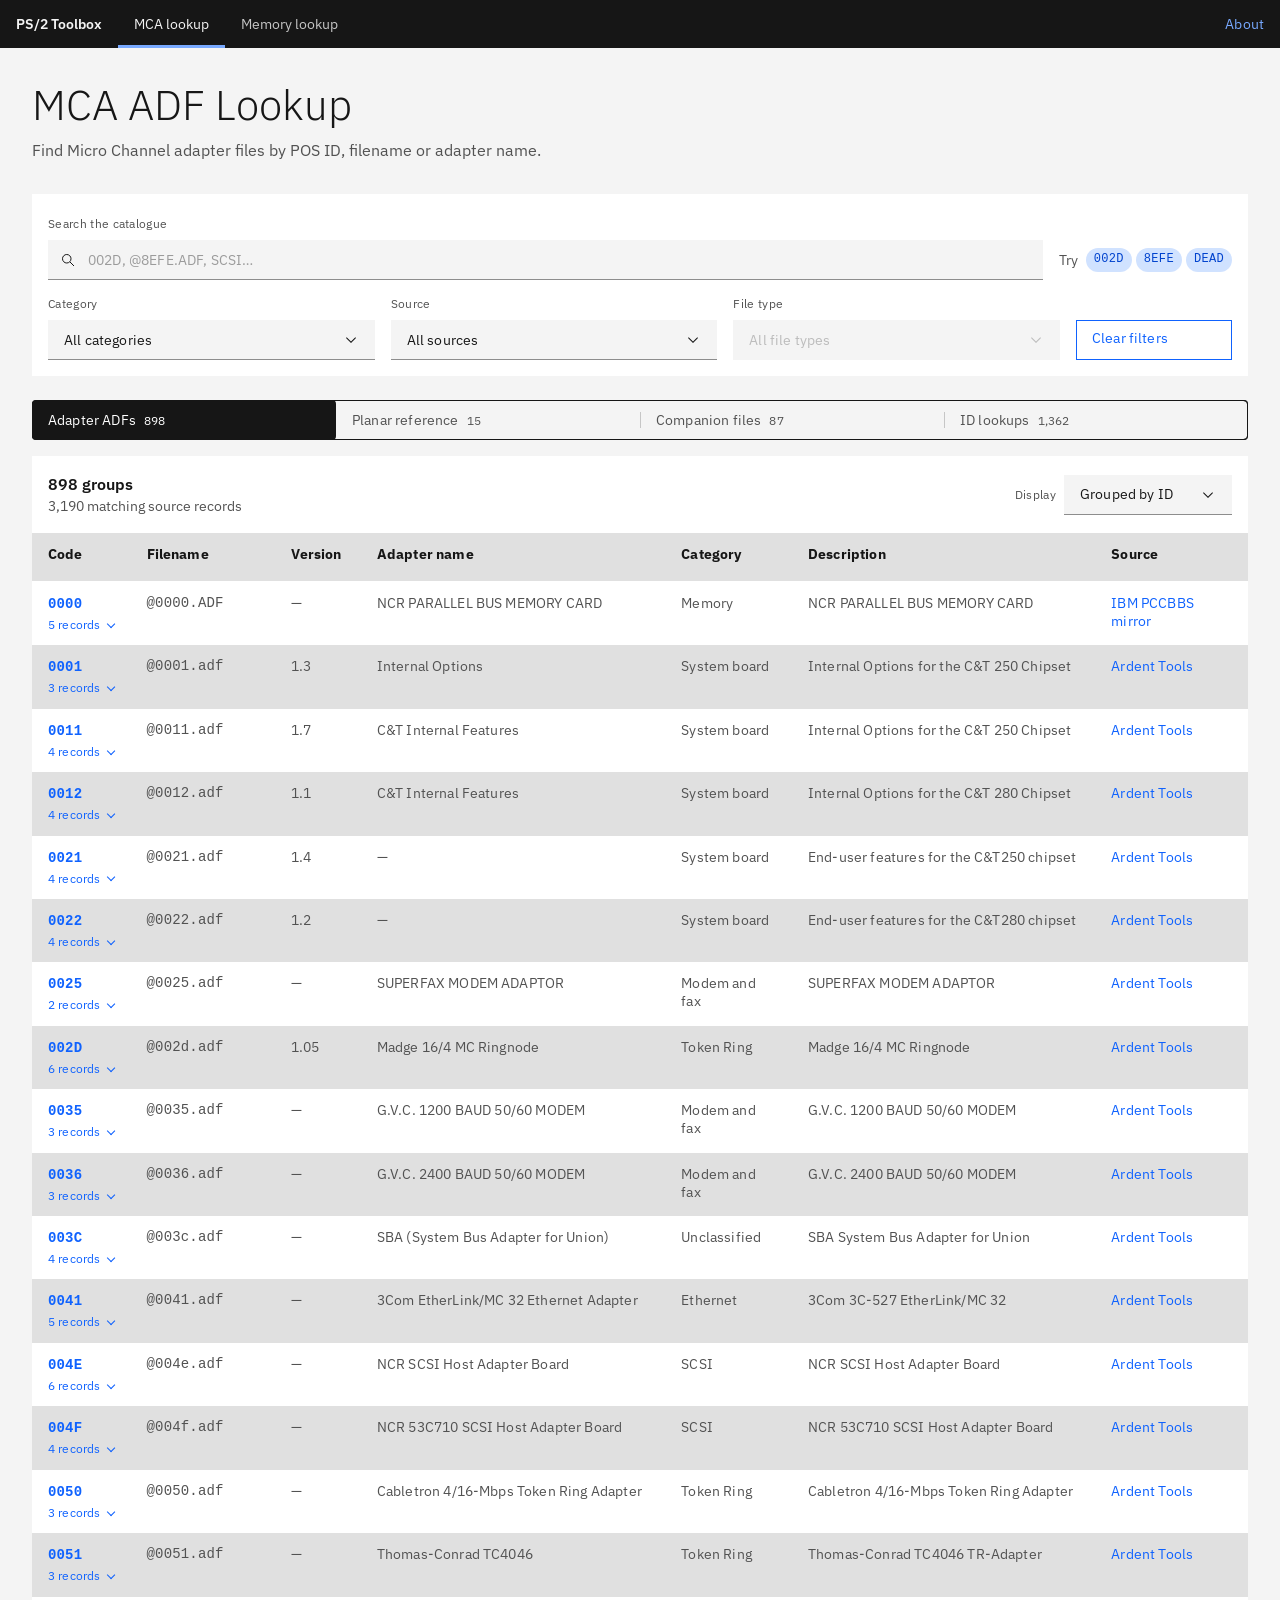
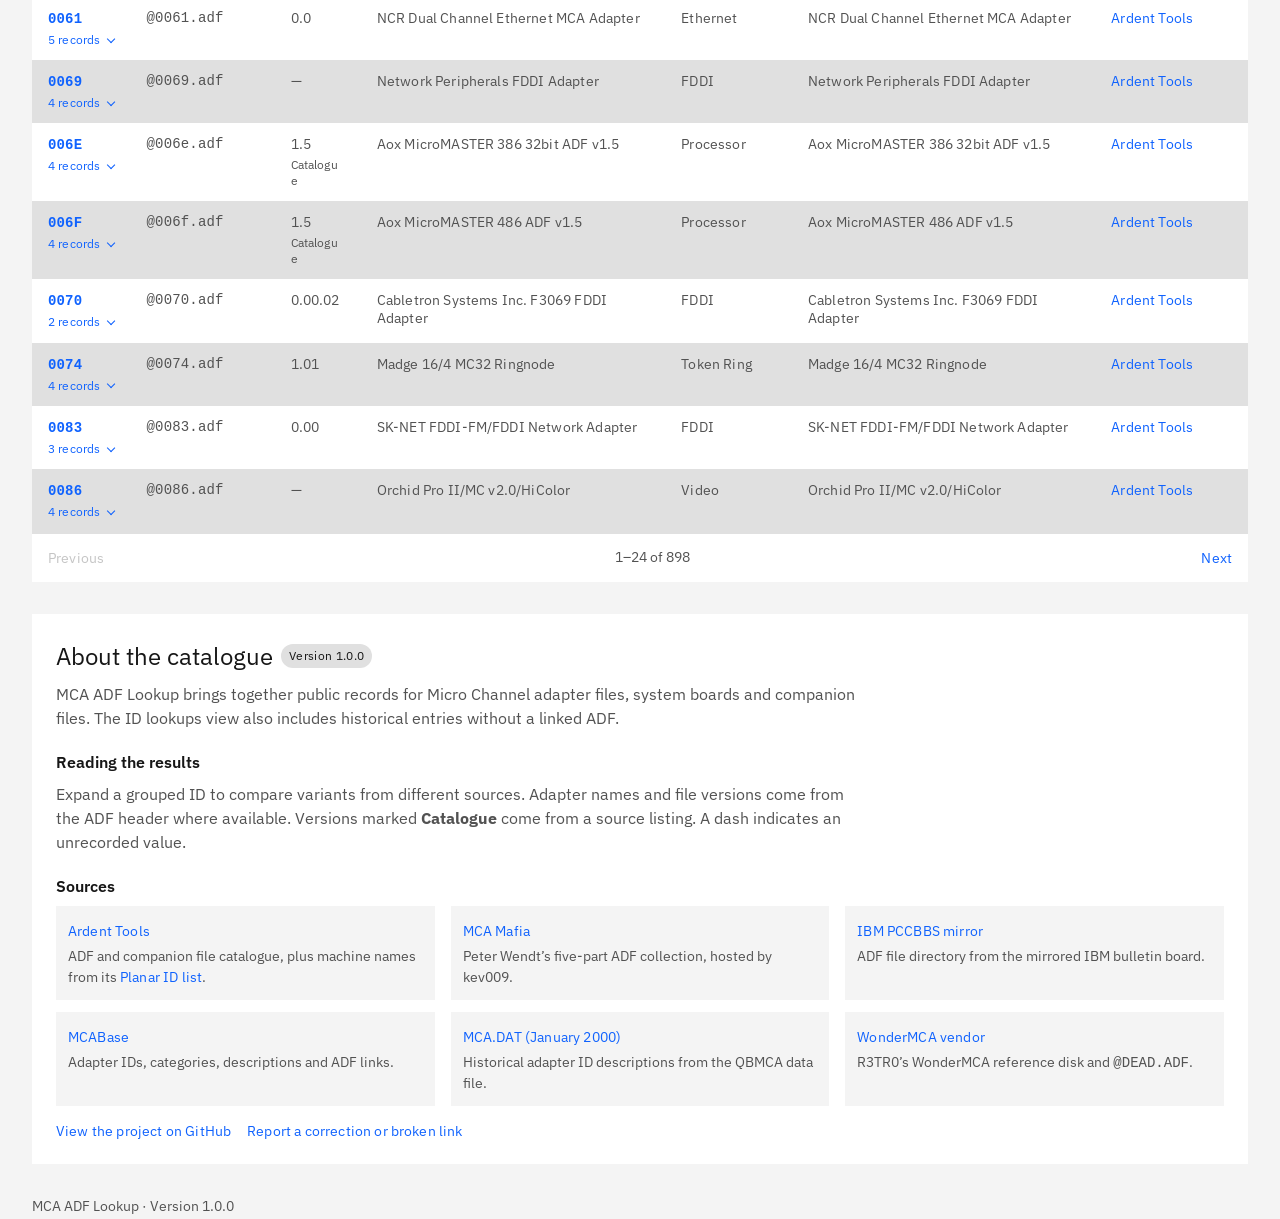
==== index.html @ 8d2e3464 "Add Memory Lookup and shared PS/2 Toolbox navigation" ====
<!doctype html>
<html lang="en-GB">
<head>
  <meta charset="utf-8">
  <meta name="viewport" content="width=device-width, initial-scale=1">
  <meta name="description" content="Search IBM PS/2 Micro Channel adapter description files, planar references and historical adapter IDs.">
  <meta name="application-version" content="1.0.0">
  <title>MCA ADF Lookup · PS/2 Toolbox</title>
  <style>/*! Carbon Design System (@carbon/styles)
                                 Apache License
                           Version 2.0, January 2004
                        http://www.apache.org/licenses/

   TERMS AND CONDITIONS FOR USE, REPRODUCTION, AND DISTRIBUTION

   1. Definitions.

      "License" shall mean the terms and conditions for use, reproduction,
      and distribution as defined by Sections 1 through 9 of this document.

      "Licensor" shall mean the copyright owner or entity authorized by
      the copyright owner that is granting the License.

      "Legal Entity" shall mean the union of the acting entity and all
      other entities that control, are controlled by, or are under common
      control with that entity. For the purposes of this definition,
      "control" means (i) the power, direct or indirect, to cause the
      direction or management of such entity, whether by contract or
      otherwise, or (ii) ownership of fifty percent (50%) or more of the
      outstanding shares, or (iii) beneficial ownership of such entity.

      "You" (or "Your") shall mean an individual or Legal Entity
      exercising permissions granted by this License.

      "Source" form shall mean the preferred form for making modifications,
      including but not limited to software source code, documentation
      source, and configuration files.

      "Object" form shall mean any form resulting from mechanical
      transformation or translation of a Source form, including but
      not limited to compiled object code, generated documentation,
      and conversions to other media types.

      "Work" shall mean the work of authorship, whether in Source or
      Object form, made available under the License, as indicated by a
      copyright notice that is included in or attached to the work
      (an example is provided in the Appendix below).

      "Derivative Works" shall mean any work, whether in Source or Object
      form, that is based on (or derived from) the Work and for which the
      editorial revisions, annotations, elaborations, or other modifications
      represent, as a whole, an original work of authorship. For the purposes
      of this License, Derivative Works shall not include works that remain
      separable from, or merely link (or bind by name) to the interfaces of,
      the Work and Derivative Works thereof.

      "Contribution" shall mean any work of authorship, including
      the original version of the Work and any modifications or additions
      to that Work or Derivative Works thereof, that is intentionally
      submitted to Licensor for inclusion in the Work by the copyright owner
      or by an individual or Legal Entity authorized to submit on behalf of
      the copyright owner. For the purposes of this definition, "submitted"
      means any form of electronic, verbal, or written communication sent
      to the Licensor or its representatives, including but not limited to
      communication on electronic mailing lists, source code control systems,
      and issue tracking systems that are managed by, or on behalf of, the
      Licensor for the purpose of discussing and improving the Work, but
      excluding communication that is conspicuously marked or otherwise
      designated in writing by the copyright owner as "Not a Contribution."

      "Contributor" shall mean Licensor and any individual or Legal Entity
      on behalf of whom a Contribution has been received by Licensor and
      subsequently incorporated within the Work.

   2. Grant of Copyright License. Subject to the terms and conditions of
      this License, each Contributor hereby grants to You a perpetual,
      worldwide, non-exclusive, no-charge, royalty-free, irrevocable
      copyright license to reproduce, prepare Derivative Works of,
      publicly display, publicly perform, sublicense, and distribute the
      Work and such Derivative Works in Source or Object form.

   3. Grant of Patent License. Subject to the terms and conditions of
      this License, each Contributor hereby grants to You a perpetual,
      worldwide, non-exclusive, no-charge, royalty-free, irrevocable
      (except as stated in this section) patent license to make, have made,
      use, offer to sell, sell, import, and otherwise transfer the Work,
      where such license applies only to those patent claims licensable
      by such Contributor that are necessarily infringed by their
      Contribution(s) alone or by combination of their Contribution(s)
      with the Work to which such Contribution(s) was submitted. If You
      institute patent litigation against any entity (including a
      cross-claim or counterclaim in a lawsuit) alleging that the Work
      or a Contribution incorporated within the Work constitutes direct
      or contributory patent infringement, then any patent licenses
      granted to You under this License for that Work shall terminate
      as of the date such litigation is filed.

   4. Redistribution. You may reproduce and distribute copies of the
      Work or Derivative Works thereof in any medium, with or without
      modifications, and in Source or Object form, provided that You
      meet the following conditions:

      (a) You must give any other recipients of the Work or
          Derivative Works a copy of this License; and

      (b) You must cause any modified files to carry prominent notices
          stating that You changed the files; and

      (c) You must retain, in the Source form of any Derivative Works
          that You distribute, all copyright, patent, trademark, and
          attribution notices from the Source form of the Work,
          excluding those notices that do not pertain to any part of
          the Derivative Works; and

      (d) If the Work includes a "NOTICE" text file as part of its
          distribution, then any Derivative Works that You distribute must
          include a readable copy of the attribution notices contained
          within such NOTICE file, excluding those notices that do not
          pertain to any part of the Derivative Works, in at least one
          of the following places: within a NOTICE text file distributed
          as part of the Derivative Works; within the Source form or
          documentation, if provided along with the Derivative Works; or,
          within a display generated by the Derivative Works, if and
          wherever such third-party notices normally appear. The contents
          of the NOTICE file are for informational purposes only and
          do not modify the License. You may add Your own attribution
          notices within Derivative Works that You distribute, alongside
          or as an addendum to the NOTICE text from the Work, provided
          that such additional attribution notices cannot be construed
          as modifying the License.

      You may add Your own copyright statement to Your modifications and
      may provide additional or different license terms and conditions
      for use, reproduction, or distribution of Your modifications, or
      for any such Derivative Works as a whole, provided Your use,
      reproduction, and distribution of the Work otherwise complies with
      the conditions stated in this License.

   5. Submission of Contributions. Unless You explicitly state otherwise,
      any Contribution intentionally submitted for inclusion in the Work
      by You to the Licensor shall be under the terms and conditions of
      this License, without any additional terms or conditions.
      Notwithstanding the above, nothing herein shall supersede or modify
      the terms of any separate license agreement you may have executed
      with Licensor regarding such Contributions.

   6. Trademarks. This License does not grant permission to use the trade
      names, trademarks, service marks, or product names of the Licensor,
      except as required for reasonable and customary use in describing the
      origin of the Work and reproducing the content of the NOTICE file.

   7. Disclaimer of Warranty. Unless required by applicable law or
      agreed to in writing, Licensor provides the Work (and each
      Contributor provides its Contributions) on an "AS IS" BASIS,
      WITHOUT WARRANTIES OR CONDITIONS OF ANY KIND, either express or
      implied, including, without limitation, any warranties or conditions
      of TITLE, NON-INFRINGEMENT, MERCHANTABILITY, or FITNESS FOR A
      PARTICULAR PURPOSE. You are solely responsible for determining the
      appropriateness of using or redistributing the Work and assume any
      risks associated with Your exercise of permissions under this License.

   8. Limitation of Liability. In no event and under no legal theory,
      whether in tort (including negligence), contract, or otherwise,
      unless required by applicable law (such as deliberate and grossly
      negligent acts) or agreed to in writing, shall any Contributor be
      liable to You for damages, including any direct, indirect, special,
      incidental, or consequential damages of any character arising as a
      result of this License or out of the use or inability to use the
      Work (including but not limited to damages for loss of goodwill,
      work stoppage, computer failure or malfunction, or any and all
      other commercial damages or losses), even if such Contributor
      has been advised of the possibility of such damages.

   9. Accepting Warranty or Additional Liability. While redistributing
      the Work or Derivative Works thereof, You may choose to offer,
      and charge a fee for, acceptance of support, warranty, indemnity,
      or other liability obligations and/or rights consistent with this
      License. However, in accepting such obligations, You may act only
      on Your own behalf and on Your sole responsibility, not on behalf
      of any other Contributor, and only if You agree to indemnify,
      defend, and hold each Contributor harmless for any liability
      incurred by, or claims asserted against, such Contributor by reason
      of your accepting any such warranty or additional liability.

   END OF TERMS AND CONDITIONS

   APPENDIX: How to apply the Apache License to your work.

      To apply the Apache License to your work, attach the following
      boilerplate notice, with the fields enclosed by brackets "{}"
      replaced with your own identifying information. (Don't include
      the brackets!)  The text should be enclosed in the appropriate
      comment syntax for the file format. We also recommend that a
      file or class name and description of purpose be included on the
      same "printed page" as the copyright notice for easier
      identification within third-party archives.

   Copyright 2015 IBM Corp.

   Licensed under the Apache License, Version 2.0 (the "License");
   you may not use this file except in compliance with the License.
   You may obtain a copy of the License at

       http://www.apache.org/licenses/LICENSE-2.0

   Unless required by applicable law or agreed to in writing, software
   distributed under the License is distributed on an "AS IS" BASIS,
   WITHOUT WARRANTIES OR CONDITIONS OF ANY KIND, either express or implied.
   See the License for the specific language governing permissions and
   limitations under the License.
*/
/*! IBM Plex Sans (@fontsource-variable/ibm-plex-sans)
Copyright 2019 IBM Corp. All rights reserved. IBMPlexSans-Italic[wdth,wght].ttf: Copyright 2019 IBM Corp. All rights reserved.

This Font Software is licensed under the SIL Open Font License, Version 1.1.
This license is copied below, and is also available with a FAQ at:
http://scripts.sil.org/OFL


-----------------------------------------------------------
SIL OPEN FONT LICENSE Version 1.1 - 26 February 2007
-----------------------------------------------------------

PREAMBLE
The goals of the Open Font License (OFL) are to stimulate worldwide
development of collaborative font projects, to support the font creation
efforts of academic and linguistic communities, and to provide a free and
open framework in which fonts may be shared and improved in partnership
with others.

The OFL allows the licensed fonts to be used, studied, modified and
redistributed freely as long as they are not sold by themselves. The
fonts, including any derivative works, can be bundled, embedded,
redistributed and/or sold with any software provided that any reserved
names are not used by derivative works. The fonts and derivatives,
however, cannot be released under any other type of license. The
requirement for fonts to remain under this license does not apply
to any document created using the fonts or their derivatives.

DEFINITIONS
"Font Software" refers to the set of files released by the Copyright
Holder(s) under this license and clearly marked as such. This may
include source files, build scripts and documentation.

"Reserved Font Name" refers to any names specified as such after the
copyright statement(s).

"Original Version" refers to the collection of Font Software components as
distributed by the Copyright Holder(s).

"Modified Version" refers to any derivative made by adding to, deleting,
or substituting -- in part or in whole -- any of the components of the
Original Version, by changing formats or by porting the Font Software to a
new environment.

"Author" refers to any designer, engineer, programmer, technical
writer or other person who contributed to the Font Software.

PERMISSION & CONDITIONS
Permission is hereby granted, free of charge, to any person obtaining
a copy of the Font Software, to use, study, copy, merge, embed, modify,
redistribute, and sell modified and unmodified copies of the Font
Software, subject to the following conditions:

1) Neither the Font Software nor any of its individual components,
in Original or Modified Versions, may be sold by itself.

2) Original or Modified Versions of the Font Software may be bundled,
redistributed and/or sold with any software, provided that each copy
contains the above copyright notice and this license. These can be
included either as stand-alone text files, human-readable headers or
in the appropriate machine-readable metadata fields within text or
binary files as long as those fields can be easily viewed by the user.

3) No Modified Version of the Font Software may use the Reserved Font
Name(s) unless explicit written permission is granted by the corresponding
Copyright Holder. This restriction only applies to the primary font name as
presented to the users.

4) The name(s) of the Copyright Holder(s) or the Author(s) of the Font
Software shall not be used to promote, endorse or advertise any
Modified Version, except to acknowledge the contribution(s) of the
Copyright Holder(s) and the Author(s) or with their explicit written
permission.

5) The Font Software, modified or unmodified, in part or in whole,
must be distributed entirely under this license, and must not be
distributed under any other license. The requirement for fonts to
remain under this license does not apply to any document created
using the Font Software.

TERMINATION
This license becomes null and void if any of the above conditions are
not met.

DISCLAIMER
THE FONT SOFTWARE IS PROVIDED "AS IS", WITHOUT WARRANTY OF ANY KIND,
EXPRESS OR IMPLIED, INCLUDING BUT NOT LIMITED TO ANY WARRANTIES OF
MERCHANTABILITY, FITNESS FOR A PARTICULAR PURPOSE AND NONINFRINGEMENT
OF COPYRIGHT, PATENT, TRADEMARK, OR OTHER RIGHT. IN NO EVENT SHALL THE
COPYRIGHT HOLDER BE LIABLE FOR ANY CLAIM, DAMAGES OR OTHER LIABILITY,
INCLUDING ANY GENERAL, SPECIAL, INDIRECT, INCIDENTAL, OR CONSEQUENTIAL
DAMAGES, WHETHER IN AN ACTION OF CONTRACT, TORT OR OTHERWISE, ARISING
FROM, OUT OF THE USE OR INABILITY TO USE THE FONT SOFTWARE OR FROM
OTHER DEALINGS IN THE FONT SOFTWARE.
*/
@font-face{font-family:"IBM Plex Sans";font-style:normal;font-weight:100 700;font-display:swap;src:url([data-uri]) format("woff2")}
﻿.cds--layout--size-xs{--cds-layout-size-height-context:var(--cds-layout-size-height-xs, 1.5rem);--cds-layout-size-height:var(--cds-layout-size-height-context)}.cds--layout--size-sm{--cds-layout-size-height-context:var(--cds-layout-size-height-sm, 2rem);--cds-layout-size-height:var(--cds-layout-size-height-context)}.cds--layout--size-md{--cds-layout-size-height-context:var(--cds-layout-size-height-md, 2.5rem);--cds-layout-size-height:var(--cds-layout-size-height-context)}.cds--layout--size-lg{--cds-layout-size-height-context:var(--cds-layout-size-height-lg, 3rem);--cds-layout-size-height:var(--cds-layout-size-height-context)}.cds--layout--size-xl{--cds-layout-size-height-context:var(--cds-layout-size-height-xl, 4rem);--cds-layout-size-height:var(--cds-layout-size-height-context)}.cds--layout--size-2xl{--cds-layout-size-height-context:var(--cds-layout-size-height-2xl, 5rem);--cds-layout-size-height:var(--cds-layout-size-height-context)}.cds--layout--size-xs{--cds-layout-size-icon-gap-context:var(--cds-layout-size-icon-gap-xs, 0.25rem);--cds-layout-size-icon-gap:var(--cds-layout-size-icon-gap-context)}.cds--layout--size-sm{--cds-layout-size-icon-gap-context:var(--cds-layout-size-icon-gap-sm, 0.5rem);--cds-layout-size-icon-gap:var(--cds-layout-size-icon-gap-context)}.cds--layout--size-md{--cds-layout-size-icon-gap-context:var(--cds-layout-size-icon-gap-md, 0.5rem);--cds-layout-size-icon-gap:var(--cds-layout-size-icon-gap-context)}.cds--layout--size-lg{--cds-layout-size-icon-gap-context:var(--cds-layout-size-icon-gap-lg, 0.75rem);--cds-layout-size-icon-gap:var(--cds-layout-size-icon-gap-context)}.cds--layout--size-xl{--cds-layout-size-icon-gap-context:var(--cds-layout-size-icon-gap-xl, 0.75rem);--cds-layout-size-icon-gap:var(--cds-layout-size-icon-gap-context)}.cds--layout--size-2xl{--cds-layout-size-icon-gap-context:var(--cds-layout-size-icon-gap-2xl, 0.75rem);--cds-layout-size-icon-gap:var(--cds-layout-size-icon-gap-context)}.cds--layout-constraint--size__default-xs{--cds-layout-size-height:var(--cds-layout-size-height-context, var(--cds-layout-size-height-xs, 1.5rem))}.cds--layout-constraint--size__min-xs{--cds-layout-size-height-min:var(--cds-layout-size-height-xs, 1.5rem)}.cds--layout-constraint--size__max-xs{--cds-layout-size-height-max:var(--cds-layout-size-height-xs, 1.5rem)}.cds--layout-constraint--size__default-sm{--cds-layout-size-height:var(--cds-layout-size-height-context, var(--cds-layout-size-height-sm, 2rem))}.cds--layout-constraint--size__min-sm{--cds-layout-size-height-min:var(--cds-layout-size-height-sm, 2rem)}.cds--layout-constraint--size__max-sm{--cds-layout-size-height-max:var(--cds-layout-size-height-sm, 2rem)}.cds--layout-constraint--size__default-md{--cds-layout-size-height:var(--cds-layout-size-height-context, var(--cds-layout-size-height-md, 2.5rem))}.cds--layout-constraint--size__min-md{--cds-layout-size-height-min:var(--cds-layout-size-height-md, 2.5rem)}.cds--layout-constraint--size__max-md{--cds-layout-size-height-max:var(--cds-layout-size-height-md, 2.5rem)}.cds--layout-constraint--size__default-lg{--cds-layout-size-height:var(--cds-layout-size-height-context, var(--cds-layout-size-height-lg, 3rem))}.cds--layout-constraint--size__min-lg{--cds-layout-size-height-min:var(--cds-layout-size-height-lg, 3rem)}.cds--layout-constraint--size__max-lg{--cds-layout-size-height-max:var(--cds-layout-size-height-lg, 3rem)}.cds--layout-constraint--size__default-xl{--cds-layout-size-height:var(--cds-layout-size-height-context, var(--cds-layout-size-height-xl, 4rem))}.cds--layout-constraint--size__min-xl{--cds-layout-size-height-min:var(--cds-layout-size-height-xl, 4rem)}.cds--layout-constraint--size__max-xl{--cds-layout-size-height-max:var(--cds-layout-size-height-xl, 4rem)}.cds--layout-constraint--size__default-2xl{--cds-layout-size-height:var(--cds-layout-size-height-context, var(--cds-layout-size-height-2xl, 5rem))}.cds--layout-constraint--size__min-2xl{--cds-layout-size-height-min:var(--cds-layout-size-height-2xl, 5rem)}.cds--layout-constraint--size__max-2xl{--cds-layout-size-height-max:var(--cds-layout-size-height-2xl, 5rem)}.cds--layout-constraint--size__default-xs{--cds-layout-size-icon-gap:var(--cds-layout-size-icon-gap-context, var(--cds-layout-size-icon-gap-xs, 0.25rem))}.cds--layout-constraint--size__min-xs{--cds-layout-size-icon-gap-min:var(--cds-layout-size-icon-gap-xs, 0.25rem)}.cds--layout-constraint--size__max-xs{--cds-layout-size-icon-gap-max:var(--cds-layout-size-icon-gap-xs, 0.25rem)}.cds--layout-constraint--size__default-sm{--cds-layout-size-icon-gap:var(--cds-layout-size-icon-gap-context, var(--cds-layout-size-icon-gap-sm, 0.5rem))}.cds--layout-constraint--size__min-sm{--cds-layout-size-icon-gap-min:var(--cds-layout-size-icon-gap-sm, 0.5rem)}.cds--layout-constraint--size__max-sm{--cds-layout-size-icon-gap-max:var(--cds-layout-size-icon-gap-sm, 0.5rem)}.cds--layout-constraint--size__default-md{--cds-layout-size-icon-gap:var(--cds-layout-size-icon-gap-context, var(--cds-layout-size-icon-gap-md, 0.5rem))}.cds--layout-constraint--size__min-md{--cds-layout-size-icon-gap-min:var(--cds-layout-size-icon-gap-md, 0.5rem)}.cds--layout-constraint--size__max-md{--cds-layout-size-icon-gap-max:var(--cds-layout-size-icon-gap-md, 0.5rem)}.cds--layout-constraint--size__default-lg{--cds-layout-size-icon-gap:var(--cds-layout-size-icon-gap-context, var(--cds-layout-size-icon-gap-lg, 0.75rem))}.cds--layout-constraint--size__min-lg{--cds-layout-size-icon-gap-min:var(--cds-layout-size-icon-gap-lg, 0.75rem)}.cds--layout-constraint--size__max-lg{--cds-layout-size-icon-gap-max:var(--cds-layout-size-icon-gap-lg, 0.75rem)}.cds--layout-constraint--size__default-xl{--cds-layout-size-icon-gap:var(--cds-layout-size-icon-gap-context, var(--cds-layout-size-icon-gap-xl, 0.75rem))}.cds--layout-constraint--size__min-xl{--cds-layout-size-icon-gap-min:var(--cds-layout-size-icon-gap-xl, 0.75rem)}.cds--layout-constraint--size__max-xl{--cds-layout-size-icon-gap-max:var(--cds-layout-size-icon-gap-xl, 0.75rem)}.cds--layout-constraint--size__default-2xl{--cds-layout-size-icon-gap:var(--cds-layout-size-icon-gap-context, var(--cds-layout-size-icon-gap-2xl, 0.75rem))}.cds--layout-constraint--size__min-2xl{--cds-layout-size-icon-gap-min:var(--cds-layout-size-icon-gap-2xl, 0.75rem)}.cds--layout-constraint--size__max-2xl{--cds-layout-size-icon-gap-max:var(--cds-layout-size-icon-gap-2xl, 0.75rem)}.cds--layout--density-condensed{--cds-layout-density-padding-inline-context:var(--cds-layout-density-padding-inline-condensed, 0.5rem);--cds-layout-density-padding-inline:var(--cds-layout-density-padding-inline-context)}.cds--layout--density-normal{--cds-layout-density-padding-inline-context:var(--cds-layout-density-padding-inline-normal, 1rem);--cds-layout-density-padding-inline:var(--cds-layout-density-padding-inline-context)}.cds--layout-constraint--density__default-condensed{--cds-layout-density-padding-inline:var(--cds-layout-density-padding-inline-context, var(--cds-layout-density-padding-inline-condensed, 0.5rem))}.cds--layout-constraint--density__min-condensed{--cds-layout-density-padding-inline-min:var(--cds-layout-density-padding-inline-condensed, 0.5rem)}.cds--layout-constraint--density__max-condensed{--cds-layout-density-padding-inline-max:var(--cds-layout-density-padding-inline-condensed, 0.5rem)}.cds--layout-constraint--density__default-normal{--cds-layout-density-padding-inline:var(--cds-layout-density-padding-inline-context, var(--cds-layout-density-padding-inline-normal, 1rem))}.cds--layout-constraint--density__min-normal{--cds-layout-density-padding-inline-min:var(--cds-layout-density-padding-inline-normal, 1rem)}.cds--layout-constraint--density__max-normal{--cds-layout-density-padding-inline-max:var(--cds-layout-density-padding-inline-normal, 1rem)}:root{--cds-layout-size-height-xs:1.5rem;--cds-layout-size-height-sm:2rem;--cds-layout-size-height-md:2.5rem;--cds-layout-size-height-lg:3rem;--cds-layout-size-height-xl:4rem;--cds-layout-size-height-2xl:5rem;--cds-layout-size-height-min:0px;--cds-layout-size-height-max:999999999px;--cds-layout-size-icon-gap-xs:0.25rem;--cds-layout-size-icon-gap-sm:0.5rem;--cds-layout-size-icon-gap-md:0.5rem;--cds-layout-size-icon-gap-lg:0.75rem;--cds-layout-size-icon-gap-xl:0.75rem;--cds-layout-size-icon-gap-2xl:0.75rem;--cds-layout-size-icon-gap-min:0px;--cds-layout-size-icon-gap-max:999999999px;--cds-layout-density-padding-inline-condensed:0.5rem;--cds-layout-density-padding-inline-normal:1rem;--cds-layout-density-padding-inline-min:0px;--cds-layout-density-padding-inline-max:999999999px}:root{--cds-layer:var(--cds-layer-01, #f4f4f4);--cds-layer-active:var(--cds-layer-active-01, #c6c6c6);--cds-layer-background:var(--cds-layer-background-01, #ffffff);--cds-layer-hover:var(--cds-layer-hover-01, #e8e8e8);--cds-layer-selected:var(--cds-layer-selected-01, #e0e0e0);--cds-layer-selected-hover:var(--cds-layer-selected-hover-01, #d1d1d1);--cds-layer-accent:var(--cds-layer-accent-01, #e0e0e0);--cds-layer-accent-hover:var(--cds-layer-accent-hover-01, #d1d1d1);--cds-layer-accent-active:var(--cds-layer-accent-active-01, #a8a8a8);--cds-field:var(--cds-field-01, #f4f4f4);--cds-field-hover:var(--cds-field-hover-01, #e8e8e8);--cds-border-subtle:var(--cds-border-subtle-00, #e0e0e0);--cds-border-subtle-selected:var(--cds-border-subtle-selected-01, #c6c6c6);--cds-border-strong:var(--cds-border-strong-01, #8d8d8d);--cds-border-tile:var(--cds-border-tile-01, #c6c6c6)}.cds--layer-one{--cds-layer:var(--cds-layer-01, #f4f4f4);--cds-layer-active:var(--cds-layer-active-01, #c6c6c6);--cds-layer-background:var(--cds-layer-background-01, #ffffff);--cds-layer-hover:var(--cds-layer-hover-01, #e8e8e8);--cds-layer-selected:var(--cds-layer-selected-01, #e0e0e0);--cds-layer-selected-hover:var(--cds-layer-selected-hover-01, #d1d1d1);--cds-layer-accent:var(--cds-layer-accent-01, #e0e0e0);--cds-layer-accent-hover:var(--cds-layer-accent-hover-01, #d1d1d1);--cds-layer-accent-active:var(--cds-layer-accent-active-01, #a8a8a8);--cds-field:var(--cds-field-01, #f4f4f4);--cds-field-hover:var(--cds-field-hover-01, #e8e8e8);--cds-border-subtle:var(--cds-border-subtle-00, #e0e0e0);--cds-border-subtle-selected:var(--cds-border-subtle-selected-01, #c6c6c6);--cds-border-strong:var(--cds-border-strong-01, #8d8d8d);--cds-border-tile:var(--cds-border-tile-01, #c6c6c6)}.cds--layer-two{--cds-layer:var(--cds-layer-02, #ffffff);--cds-layer-active:var(--cds-layer-active-02, #c6c6c6);--cds-layer-background:var(--cds-layer-background-02, #f4f4f4);--cds-layer-hover:var(--cds-layer-hover-02, #e8e8e8);--cds-layer-selected:var(--cds-layer-selected-02, #e0e0e0);--cds-layer-selected-hover:var(--cds-layer-selected-hover-02, #d1d1d1);--cds-layer-accent:var(--cds-layer-accent-02, #e0e0e0);--cds-layer-accent-hover:var(--cds-layer-accent-hover-02, #d1d1d1);--cds-layer-accent-active:var(--cds-layer-accent-active-02, #a8a8a8);--cds-field:var(--cds-field-02, #ffffff);--cds-field-hover:var(--cds-field-hover-02, #e8e8e8);--cds-border-subtle:var(--cds-border-subtle-01, #c6c6c6);--cds-border-subtle-selected:var(--cds-border-subtle-selected-02, #c6c6c6);--cds-border-strong:var(--cds-border-strong-02, #8d8d8d);--cds-border-tile:var(--cds-border-tile-02, #a8a8a8)}.cds--layer-three{--cds-layer:var(--cds-layer-03, #f4f4f4);--cds-layer-active:var(--cds-layer-active-03, #c6c6c6);--cds-layer-background:var(--cds-layer-background-03, #ffffff);--cds-layer-hover:var(--cds-layer-hover-03, #e8e8e8);--cds-layer-selected:var(--cds-layer-selected-03, #e0e0e0);--cds-layer-selected-hover:var(--cds-layer-selected-hover-03, #d1d1d1);--cds-layer-accent:var(--cds-layer-accent-03, #e0e0e0);--cds-layer-accent-hover:var(--cds-layer-accent-hover-03, #d1d1d1);--cds-layer-accent-active:var(--cds-layer-accent-active-03, #a8a8a8);--cds-field:var(--cds-field-03, #f4f4f4);--cds-field-hover:var(--cds-field-hover-03, #e8e8e8);--cds-border-subtle:var(--cds-border-subtle-02, #e0e0e0);--cds-border-subtle-selected:var(--cds-border-subtle-selected-03, #c6c6c6);--cds-border-strong:var(--cds-border-strong-03, #8d8d8d);--cds-border-tile:var(--cds-border-tile-03, #c6c6c6)}.cds--layer-one.cds--layer__with-background{background-color:var(--cds-layer-background)}.cds--layer-two.cds--layer__with-background{background-color:var(--cds-layer-background)}.cds--layer-three.cds--layer__with-background{background-color:var(--cds-layer-background)}@keyframes cds--hide-feedback{0%{opacity:1;visibility:inherit}100%{opacity:0;visibility:hidden}}@keyframes cds--show-feedback{0%{opacity:0;visibility:hidden}100%{opacity:1;visibility:inherit}}@keyframes cds--skeleton{0%{opacity:.3;transform:scaleX(0);transform-origin:left}20%{opacity:1;transform:scaleX(1);transform-origin:left}28%{transform:scaleX(1);transform-origin:right}51%{transform:scaleX(0);transform-origin:right}58%{transform:scaleX(0);transform-origin:right}82%{transform:scaleX(1);transform-origin:right}83%{transform:scaleX(1);transform-origin:left}96%{transform:scaleX(0);transform-origin:left}100%{opacity:.3;transform:scaleX(0);transform-origin:left}}.cds--assistive-text,.cds--visually-hidden{position:absolute;overflow:hidden;padding:0;border:0;margin:-1px;block-size:1px;clip:rect(0, 0, 0, 0);inline-size:1px;visibility:inherit;white-space:nowrap}.cds--popover-container{display:inline-block}.cds--popover-container:not(.cds--popover--auto-align){position:relative}.cds--popover--high-contrast .cds--popover{--cds-popover-background-color:var(--cds-background-inverse, #393939);--cds-popover-text-color:var(--cds-text-inverse, #ffffff)}.cds--popover--high-contrast .cds--popover .cds--skeleton,.cds--popover--high-contrast .cds--popover .cds--skeleton__text,.cds--popover--high-contrast .cds--popover .cds--skeleton__placeholder,.cds--popover--high-contrast .cds--popover .cds--icon--skeleton{background:var(--cds-background-inverse-hover, #474747)}.cds--popover--high-contrast .cds--popover .cds--skeleton::before,.cds--popover--high-contrast .cds--popover .cds--skeleton__text::before,.cds--popover--high-contrast .cds--popover .cds--skeleton__placeholder::before,.cds--popover--high-contrast .cds--popover .cds--icon--skeleton::before{background:var(--cds-background-inverse, #393939)}.cds--popover--drop-shadow .cds--popover{filter:var(--cds-popover-drop-shadow, drop-shadow(0 0.125rem 0.125rem rgba(0, 0, 0, 0.2)))}.cds--popover--border>.cds--popover>.cds--popover-content{outline:1px solid var(--cds-popover-border-color, var(--cds-border-subtle));outline-offset:-1px}.cds--popover--caret{--cds-popover-offset:0.625rem}.cds--popover{position:absolute;z-index:6000;inset:0;pointer-events:none}.cds--popover-content{--cds-layout-size-height-sm:2rem}.cds--popover-content.cds--layout--size-sm,.cds--layout--size-sm :where(.cds--popover-content){--cds-layout-size-height:var(--cds-layout-size-height-sm)}.cds--popover-content{--cds-layout-size-height-md:2.5rem}.cds--popover-content.cds--layout--size-md,.cds--layout--size-md :where(.cds--popover-content){--cds-layout-size-height:var(--cds-layout-size-height-md)}.cds--popover-content{--cds-layout-size-height-lg:3rem}.cds--popover-content.cds--layout--size-lg,.cds--layout--size-lg :where(.cds--popover-content){--cds-layout-size-height:var(--cds-layout-size-height-lg)}.cds--popover-content{box-sizing:border-box;padding:0;border:0;margin:0;font-family:inherit;font-size:100%;vertical-align:baseline}.cds--popover-content *,.cds--popover-content *::before,.cds--popover-content *::after{box-sizing:inherit}.cds--popover-content{position:absolute;z-index:6000;display:none;border-radius:var(--cds-popover-border-radius, 2px);background-color:var(--cds-popover-background-color, var(--cds-layer));color:var(--cds-popover-text-color, var(--cds-text-primary, #161616));inline-size:max-content;max-inline-size:23rem;pointer-events:auto}@media screen and (-ms-high-contrast: active),(forced-colors: active){.cds--popover-content{outline:1px solid rgba(0,0,0,0)}}.cds--popover--open>.cds--popover>.cds--popover-content{display:block}.cds--popover--background-token__background>.cds--popover>.cds--popover-content{background-color:var(--cds-background, #ffffff)}.cds--popover-content::before{position:absolute;display:none;content:""}.cds--popover--open>.cds--popover>.cds--popover-content::before{display:block}.cds--popover-caret,.cds--popover--auto-align.cds--popover-caret{position:absolute;z-index:6000;display:none;will-change:transform}.cds--popover-caret::after,.cds--popover--auto-align.cds--popover-caret::after{position:absolute;display:block;background-color:var(--cds-popover-background-color, var(--cds-layer));content:""}.cds--popover-caret::before,.cds--popover--auto-align.cds--popover-caret::before{position:absolute;display:none;background-color:var(--cds-popover-border-color, var(--cds-border-subtle));content:""}.cds--popover--background-token__background>.cds--popover>.cds--popover-caret::after{background-color:var(--cds-background, #ffffff)}.cds--popover--border .cds--popover-caret::before,.cds--popover--border .cds--popover--auto-align.cds--popover-caret::before{display:block}.cds--popover--caret.cds--popover--open>.cds--popover>.cds--popover-caret{display:block}.cds--popover--auto-align.cds--popover--caret.cds--popover--open>.cds--popover>.cds--popover-content>.cds--popover-caret{display:block}.cds--popover--tab-tip>.cds--popover>.cds--popover-caret{display:none}.cds--popover--bottom:not(.cds--popover--auto-align)>.cds--popover>.cds--popover-content{inset-block-end:0;inset-inline-start:50%;transform:translate(-50%, calc(100% + var(--cds-popover-offset, 0rem)))}.cds--popover--bottom:not(.cds--popover--caret):not(.cds--popover--auto-align):not(.cds--popover--tab-tip)>.cds--popover>.cds--popover-content,.cds--popover--bottom-start:not(.cds--popover--caret):not(.cds--popover--auto-align):not(.cds--popover--tab-tip)>.cds--popover>.cds--popover-content,.cds--popover--bottom-end:not(.cds--popover--caret):not(.cds--popover--auto-align):not(.cds--popover--tab-tip)>.cds--popover>.cds--popover-content{inset-block-end:-0.25rem}.cds--popover--top:not(.cds--popover--caret):not(.cds--popover--auto-align):not(.cds--popover--tab-tip)>.cds--popover>.cds--popover-content,.cds--popover--top-start:not(.cds--popover--caret):not(.cds--popover--auto-align):not(.cds--popover--tab-tip)>.cds--popover>.cds--popover-content,.cds--popover--top-end:not(.cds--popover--caret):not(.cds--popover--auto-align):not(.cds--popover--tab-tip)>.cds--popover>.cds--popover-content{inset-block-start:-0.25rem}.cds--popover--top-start:not(.cds--popover--caret):not(.cds--popover--auto-align):not(.cds--popover--tab-tip)>.cds--popover>.cds--popover-content,.cds--popover--bottom-start:not(.cds--popover--caret):not(.cds--popover--auto-align):not(.cds--popover--tab-tip)>.cds--popover>.cds--popover-content{inset-inline-start:calc(50% - var(--cds-popover-offset, 0rem) - 1rem)}.cds--popover--top-end:not(.cds--popover--caret):not(.cds--popover--auto-align):not(.cds--popover--tab-tip)>.cds--popover>.cds--popover-content,.cds--popover--bottom-end:not(.cds--popover--caret):not(.cds--popover--auto-align):not(.cds--popover--tab-tip)>.cds--popover>.cds--popover-content{inset-inline-end:calc(50% - var(--cds-popover-offset, 0rem) - 1rem)}.cds--popover--right:not(.cds--popover--caret):not(.cds--popover--auto-align):not(.cds--popover--tab-tip)>.cds--popover>.cds--popover-content,.cds--popover--right-start:not(.cds--popover--caret):not(.cds--popover--auto-align):not(.cds--popover--tab-tip)>.cds--popover>.cds--popover-content,.cds--popover--right-end:not(.cds--popover--caret):not(.cds--popover--auto-align):not(.cds--popover--tab-tip)>.cds--popover>.cds--popover-content{inset-inline-start:calc(100% + .25rem)}.cds--popover--left:not(.cds--popover--caret):not(.cds--popover--auto-align):not(.cds--popover--tab-tip)>.cds--popover>.cds--popover-content,.cds--popover--left-start:not(.cds--popover--caret):not(.cds--popover--auto-align):not(.cds--popover--tab-tip)>.cds--popover>.cds--popover-content,.cds--popover--left-end:not(.cds--popover--caret):not(.cds--popover--auto-align):not(.cds--popover--tab-tip)>.cds--popover>.cds--popover-content{inset-inline-end:calc(100% + .25rem)}.cds--popover--bottom:not(.cds--popover--auto-align):dir(rtl)>.cds--popover>.cds--popover-content{transform:translate(50%, calc(100% + var(--cds-popover-offset, 0rem)))}.cds--popover--bottom-left:not(.cds--popover--auto-align)>.cds--popover>.cds--popover-content,.cds--popover--bottom-start:not(.cds--popover--auto-align)>.cds--popover>.cds--popover-content{inset-block-end:0;inset-inline-start:calc(50% - var(--cds-popover-offset, 0rem));transform:translate(calc(-1 * var(--cds-popover-offset, 0rem)), calc(100% + var(--cds-popover-offset, 0rem)))}.cds--popover--bottom-left:not(.cds--popover--auto-align):dir(rtl)>.cds--popover>.cds--popover-content,.cds--popover--bottom-start:not(.cds--popover--auto-align):dir(rtl)>.cds--popover>.cds--popover-content{inset-inline-end:calc(50% - var(--cds-popover-offset, 0rem));inset-inline-start:initial}.cds--popover--bottom-right:not(.cds--popover--auto-align)>.cds--popover>.cds--popover-content,.cds--popover--bottom-end:not(.cds--popover--auto-align)>.cds--popover>.cds--popover-content{inset-block-end:0;inset-inline-end:calc(50% - var(--cds-popover-offset, 0rem));transform:translate(var(--cds-popover-offset, 0rem), calc(100% + var(--cds-popover-offset, 0rem)))}.cds--popover--bottom-right:not(.cds--popover--auto-align):dir(rtl)>.cds--popover>.cds--popover-content,.cds--popover--bottom-end:not(.cds--popover--auto-align):dir(rtl)>.cds--popover>.cds--popover-content{inset-inline-start:calc(50% - var(--cds-popover-offset, 0rem))}.cds--popover--bottom>.cds--popover>.cds--popover-content::before,.cds--popover--bottom-left>.cds--popover>.cds--popover-content::before,.cds--popover--bottom-start>.cds--popover>.cds--popover-content::before,.cds--popover--bottom-right>.cds--popover>.cds--popover-content::before,.cds--popover--bottom-end>.cds--popover>.cds--popover-content::before{block-size:var(--cds-popover-offset, 0rem);inset-block-start:0;inset-inline:0;transform:translateY(-100%)}.cds--popover--bottom>.cds--popover>.cds--popover-caret,.cds--popover--bottom-left>.cds--popover>.cds--popover-caret,.cds--popover--bottom-start>.cds--popover>.cds--popover-caret,.cds--popover--bottom-right>.cds--popover>.cds--popover-caret,.cds--popover--bottom-end>.cds--popover>.cds--popover-caret{block-size:var(--cds-popover-caret-height, 0.375rem);inline-size:var(--cds-popover-caret-width, 0.75rem);inset-block-end:0;inset-inline-start:50%;transform:translate(-50%, var(--cds-popover-offset, 0rem))}.cds--popover--bottom>.cds--popover>.cds--popover-caret::after,.cds--popover--bottom-left>.cds--popover>.cds--popover-caret::after,.cds--popover--bottom-start>.cds--popover>.cds--popover-caret::after,.cds--popover--bottom-right>.cds--popover>.cds--popover-caret::after,.cds--popover--bottom-end>.cds--popover>.cds--popover-caret::after{block-size:var(--cds-popover-caret-height, 0.375rem);clip-path:polygon(0% 100%, 50% 0%, 100% 100%);inline-size:var(--cds-popover-caret-width, 0.75rem)}.cds--popover--border.cds--popover--bottom>.cds--popover>.cds--popover-caret::before,.cds--popover--border.cds--popover--bottom-left>.cds--popover>.cds--popover-caret::before,.cds--popover--border.cds--popover--bottom-start>.cds--popover>.cds--popover-caret::before,.cds--popover--border.cds--popover--bottom-right>.cds--popover>.cds--popover-caret::before,.cds--popover--border.cds--popover--bottom-end>.cds--popover>.cds--popover-caret::before{block-size:var(--cds-popover-caret-height, 0.375rem);clip-path:polygon(0% 100%, 50% 0%, 100% 100%);inline-size:var(--cds-popover-caret-width, 0.75rem)}.cds--popover--border.cds--popover--bottom>.cds--popover>.cds--popover-caret::after,.cds--popover--border.cds--popover--bottom-left>.cds--popover>.cds--popover-caret::after,.cds--popover--border.cds--popover--bottom-start>.cds--popover>.cds--popover-caret::after,.cds--popover--border.cds--popover--bottom-right>.cds--popover>.cds--popover-caret::after,.cds--popover--border.cds--popover--bottom-end>.cds--popover>.cds--popover-caret::after{inline-size:calc(var(--cds-popover-caret-width, 0.75rem) - 1px);inset-block-start:1px;inset-inline-start:.5px}.cds--popover--bottom:dir(rtl)>.cds--popover>.cds--popover-caret,.cds--popover--bottom-left:dir(rtl)>.cds--popover>.cds--popover-caret,.cds--popover--bottom-start:dir(rtl)>.cds--popover>.cds--popover-caret,.cds--popover--bottom-right:dir(rtl)>.cds--popover>.cds--popover-caret,.cds--popover--bottom-end:dir(rtl)>.cds--popover>.cds--popover-caret{transform:translate(50%, var(--cds-popover-offset, 0rem))}.cds--popover--bottom.cds--popover--auto-align>.cds--popover>.cds--popover-content>.cds--popover-caret,.cds--popover--bottom-left.cds--popover--auto-align>.cds--popover>.cds--popover-content>.cds--popover-caret,.cds--popover--bottom-start.cds--popover--auto-align>.cds--popover>.cds--popover-content>.cds--popover-caret,.cds--popover--bottom-right.cds--popover--auto-align>.cds--popover>.cds--popover-content>.cds--popover-caret,.cds--popover--bottom-end.cds--popover--auto-align>.cds--popover>.cds--popover-content>.cds--popover-caret{block-size:var(--cds-popover-caret-height, 0.375rem);inline-size:var(--cds-popover-caret-width, 0.75rem)}.cds--popover--bottom.cds--popover--auto-align>.cds--popover>.cds--popover-content>.cds--popover-caret::after,.cds--popover--bottom-left.cds--popover--auto-align>.cds--popover>.cds--popover-content>.cds--popover-caret::after,.cds--popover--bottom-start.cds--popover--auto-align>.cds--popover>.cds--popover-content>.cds--popover-caret::after,.cds--popover--bottom-right.cds--popover--auto-align>.cds--popover>.cds--popover-content>.cds--popover-caret::after,.cds--popover--bottom-end.cds--popover--auto-align>.cds--popover>.cds--popover-content>.cds--popover-caret::after{block-size:var(--cds-popover-caret-height, 0.375rem);clip-path:polygon(0% 100%, 50% 0%, 100% 100%);inline-size:var(--cds-popover-caret-width, 0.75rem)}.cds--popover--border.cds--popover--bottom.cds--popover--auto-align>.cds--popover>.cds--popover-content>.cds--popover-caret::before,.cds--popover--border.cds--popover--bottom-left.cds--popover--auto-align>.cds--popover>.cds--popover-content>.cds--popover-caret::before,.cds--popover--border.cds--popover--bottom-start.cds--popover--auto-align>.cds--popover>.cds--popover-content>.cds--popover-caret::before,.cds--popover--border.cds--popover--bottom-right.cds--popover--auto-align>.cds--popover>.cds--popover-content>.cds--popover-caret::before,.cds--popover--border.cds--popover--bottom-end.cds--popover--auto-align>.cds--popover>.cds--popover-content>.cds--popover-caret::before{block-size:var(--cds-popover-caret-height, 0.375rem);clip-path:polygon(0% 100%, 50% 0%, 100% 100%);inline-size:var(--cds-popover-caret-width, 0.75rem)}.cds--popover--border.cds--popover--bottom.cds--popover--auto-align>.cds--popover>.cds--popover-content>.cds--popover-caret::after,.cds--popover--border.cds--popover--bottom-left.cds--popover--auto-align>.cds--popover>.cds--popover-content>.cds--popover-caret::after,.cds--popover--border.cds--popover--bottom-start.cds--popover--auto-align>.cds--popover>.cds--popover-content>.cds--popover-caret::after,.cds--popover--border.cds--popover--bottom-right.cds--popover--auto-align>.cds--popover>.cds--popover-content>.cds--popover-caret::after,.cds--popover--border.cds--popover--bottom-end.cds--popover--auto-align>.cds--popover>.cds--popover-content>.cds--popover-caret::after{inline-size:calc(var(--cds-popover-caret-width, 0.75rem) - 1px);inset-block-start:1px;inset-inline-start:.5px}.cds--popover--top:not(.cds--popover--auto-align)>.cds--popover>.cds--popover-content{inset-block-start:0;inset-inline-start:50%;transform:translate(-50%, calc(-100% - var(--cds-popover-offset, 0rem)))}.cds--popover--top:not(.cds--popover--auto-align):dir(rtl)>.cds--popover>.cds--popover-content{transform:translate(50%, calc(-100% - var(--cds-popover-offset, 0rem)))}.cds--popover--top-left:not(.cds--popover--auto-align)>.cds--popover>.cds--popover-content,.cds--popover--top-start:not(.cds--popover--auto-align)>.cds--popover>.cds--popover-content{inset-block-start:0;inset-inline-start:calc(50% - var(--cds-popover-offset, 0rem));transform:translate(calc(-1 * var(--cds-popover-offset, 0rem)), calc(-100% - var(--cds-popover-offset, 0rem)))}.cds--popover--top-left:not(.cds--popover--auto-align):dir(rtl)>.cds--popover>.cds--popover-content,.cds--popover--top-start:not(.cds--popover--auto-align):dir(rtl)>.cds--popover>.cds--popover-content{inset-inline-end:calc(50% - var(--cds-popover-offset, 0rem));inset-inline-start:initial}.cds--popover--top-right:not(.cds--popover--auto-align)>.cds--popover>.cds--popover-content,.cds--popover--top-end:not(.cds--popover--auto-align)>.cds--popover>.cds--popover-content{inset-block-start:0;inset-inline-end:calc(50% - var(--cds-popover-offset, 0rem));transform:translate(var(--cds-popover-offset, 0rem), calc(-100% - var(--cds-popover-offset, 0rem)))}.cds--popover--top-right:not(.cds--popover--auto-align):dir(rtl)>.cds--popover>.cds--popover-content,.cds--popover--top-end:not(.cds--popover--auto-align):dir(rtl)>.cds--popover>.cds--popover-content{inset-inline-start:calc(50% - var(--cds-popover-offset, 0rem))}.cds--popover--top>.cds--popover>.cds--popover-content::before,.cds--popover--top-left>.cds--popover>.cds--popover-content::before,.cds--popover--top-start>.cds--popover>.cds--popover-content::before,.cds--popover--top-right>.cds--popover>.cds--popover-content::before,.cds--popover--top-end>.cds--popover>.cds--popover-content::before{block-size:var(--cds-popover-offset, 0rem);inset-block-end:0;inset-inline:0;transform:translateY(100%)}.cds--popover--top>.cds--popover>.cds--popover-caret,.cds--popover--top-left>.cds--popover>.cds--popover-caret,.cds--popover--top-start>.cds--popover>.cds--popover-caret,.cds--popover--top-right>.cds--popover>.cds--popover-caret,.cds--popover--top-end>.cds--popover>.cds--popover-caret{block-size:var(--cds-popover-caret-height, 0.375rem);inline-size:var(--cds-popover-caret-width, 0.75rem);inset-block-start:0;inset-inline-start:50%;transform:translate(-50%, calc(-1 * var(--cds-popover-offset, 0rem)))}.cds--popover--top>.cds--popover>.cds--popover-caret::after,.cds--popover--top-left>.cds--popover>.cds--popover-caret::after,.cds--popover--top-start>.cds--popover>.cds--popover-caret::after,.cds--popover--top-right>.cds--popover>.cds--popover-caret::after,.cds--popover--top-end>.cds--popover>.cds--popover-caret::after{block-size:var(--cds-popover-caret-height, 0.375rem);clip-path:polygon(0% 0%, 50% 100%, 100% 0%);inline-size:var(--cds-popover-caret-width, 0.75rem)}.cds--popover--border.cds--popover--top>.cds--popover>.cds--popover-caret::before,.cds--popover--border.cds--popover--top-left>.cds--popover>.cds--popover-caret::before,.cds--popover--border.cds--popover--top-start>.cds--popover>.cds--popover-caret::before,.cds--popover--border.cds--popover--top-right>.cds--popover>.cds--popover-caret::before,.cds--popover--border.cds--popover--top-end>.cds--popover>.cds--popover-caret::before{block-size:var(--cds-popover-caret-height, 0.375rem);clip-path:polygon(0% 0%, 50% 100%, 100% 0%);inline-size:var(--cds-popover-caret-width, 0.75rem)}.cds--popover--border.cds--popover--top>.cds--popover>.cds--popover-caret::after,.cds--popover--border.cds--popover--top-left>.cds--popover>.cds--popover-caret::after,.cds--popover--border.cds--popover--top-start>.cds--popover>.cds--popover-caret::after,.cds--popover--border.cds--popover--top-right>.cds--popover>.cds--popover-caret::after,.cds--popover--border.cds--popover--top-end>.cds--popover>.cds--popover-caret::after{inline-size:calc(var(--cds-popover-caret-width, 0.75rem) - 1px);inset-block-start:-1px;inset-inline-start:.5px}.cds--popover--top:not(.cds--popover--auto-align):dir(rtl)>.cds--popover>.cds--popover-caret,.cds--popover--top-left:not(.cds--popover--auto-align):dir(rtl)>.cds--popover>.cds--popover-caret,.cds--popover--top-start:not(.cds--popover--auto-align):dir(rtl)>.cds--popover>.cds--popover-caret,.cds--popover--top-right:not(.cds--popover--auto-align):dir(rtl)>.cds--popover>.cds--popover-caret,.cds--popover--top-end:not(.cds--popover--auto-align):dir(rtl)>.cds--popover>.cds--popover-caret{transform:translate(50%, calc(-1 * var(--cds-popover-offset, 0rem)))}.cds--popover--top.cds--popover--auto-align>.cds--popover>.cds--popover-content>.cds--popover-caret,.cds--popover--top-left.cds--popover--auto-align>.cds--popover>.cds--popover-content>.cds--popover-caret,.cds--popover--top-start.cds--popover--auto-align>.cds--popover>.cds--popover-content>.cds--popover-caret,.cds--popover--top-right.cds--popover--auto-align>.cds--popover>.cds--popover-content>.cds--popover-caret,.cds--popover--top-end.cds--popover--auto-align>.cds--popover>.cds--popover-content>.cds--popover-caret{block-size:var(--cds-popover-caret-height, 0.375rem);inline-size:var(--cds-popover-caret-width, 0.75rem)}.cds--popover--top.cds--popover--auto-align>.cds--popover>.cds--popover-content>.cds--popover-caret::after,.cds--popover--top-left.cds--popover--auto-align>.cds--popover>.cds--popover-content>.cds--popover-caret::after,.cds--popover--top-start.cds--popover--auto-align>.cds--popover>.cds--popover-content>.cds--popover-caret::after,.cds--popover--top-right.cds--popover--auto-align>.cds--popover>.cds--popover-content>.cds--popover-caret::after,.cds--popover--top-end.cds--popover--auto-align>.cds--popover>.cds--popover-content>.cds--popover-caret::after{block-size:var(--cds-popover-caret-height, 0.375rem);clip-path:polygon(0% 0%, 50% 100%, 100% 0%);inline-size:var(--cds-popover-caret-width, 0.75rem)}.cds--popover--border.cds--popover--top.cds--popover--auto-align>.cds--popover>.cds--popover-content>.cds--popover-caret::before,.cds--popover--border.cds--popover--top-left.cds--popover--auto-align>.cds--popover>.cds--popover-content>.cds--popover-caret::before,.cds--popover--border.cds--popover--top-start.cds--popover--auto-align>.cds--popover>.cds--popover-content>.cds--popover-caret::before,.cds--popover--border.cds--popover--top-right.cds--popover--auto-align>.cds--popover>.cds--popover-content>.cds--popover-caret::before,.cds--popover--border.cds--popover--top-end.cds--popover--auto-align>.cds--popover>.cds--popover-content>.cds--popover-caret::before{block-size:var(--cds-popover-caret-height, 0.375rem);clip-path:polygon(0% 0%, 50% 100%, 100% 0%);inline-size:var(--cds-popover-caret-width, 0.75rem)}.cds--popover--border.cds--popover--top.cds--popover--auto-align>.cds--popover>.cds--popover-content>.cds--popover-caret::after,.cds--popover--border.cds--popover--top-left.cds--popover--auto-align>.cds--popover>.cds--popover-content>.cds--popover-caret::after,.cds--popover--border.cds--popover--top-start.cds--popover--auto-align>.cds--popover>.cds--popover-content>.cds--popover-caret::after,.cds--popover--border.cds--popover--top-right.cds--popover--auto-align>.cds--popover>.cds--popover-content>.cds--popover-caret::after,.cds--popover--border.cds--popover--top-end.cds--popover--auto-align>.cds--popover>.cds--popover-content>.cds--popover-caret::after{inline-size:calc(var(--cds-popover-caret-width, 0.75rem) - 1px);inset-block-start:-1px;inset-inline-start:.5px}.cds--popover--right:not(.cds--popover--auto-align)>.cds--popover>.cds--popover-content{inset-block-start:50%;inset-inline-start:100%;transform:translate(var(--cds-popover-offset, 0rem), -50%)}.cds--popover--right-top:not(.cds--popover--auto-align)>.cds--popover>.cds--popover-content,.cds--popover--right-start:not(.cds--popover--auto-align)>.cds--popover>.cds--popover-content{inset-block-start:50%;inset-inline-start:100%;transform:translate(var(--cds-popover-offset, 0rem), calc(0.5 * var(--cds-popover-offset, 0rem) * -1 - 16px))}.cds--popover--right-bottom:not(.cds--popover--auto-align)>.cds--popover>.cds--popover-content,.cds--popover--right-end:not(.cds--popover--auto-align)>.cds--popover>.cds--popover-content{inset-block-end:50%;inset-inline-start:100%;transform:translate(var(--cds-popover-offset, 0rem), calc(0.5 * var(--cds-popover-offset, 0rem) + 16px))}.cds--popover--right:not(.cds--popover--auto-align):dir(rtl)>.cds--popover>.cds--popover-content,.cds--popover--right-bottom:not(.cds--popover--auto-align):dir(rtl)>.cds--popover>.cds--popover-content,.cds--popover--right-end:not(.cds--popover--auto-align):dir(rtl)>.cds--popover>.cds--popover-content,.cds--popover--right-top:not(.cds--popover--auto-align):dir(rtl)>.cds--popover>.cds--popover-content,.cds--popover--right-start:not(.cds--popover--auto-align):dir(rtl)>.cds--popover>.cds--popover-content{inset-inline-end:100%;inset-inline-start:initial}.cds--popover--right>.cds--popover>.cds--popover-content::before,.cds--popover--right-top>.cds--popover>.cds--popover-content::before,.cds--popover--right-start>.cds--popover>.cds--popover-content::before,.cds--popover--right-bottom>.cds--popover>.cds--popover-content::before,.cds--popover--right-end>.cds--popover>.cds--popover-content::before{inline-size:var(--cds-popover-offset, 0rem);inset-block:0;inset-inline-start:0;transform:translateX(-100%)}.cds--popover--right:not(.cds--popover--auto-align)>.cds--popover>.cds--popover-caret,.cds--popover--right-top:not(.cds--popover--auto-align)>.cds--popover>.cds--popover-caret,.cds--popover--right-start:not(.cds--popover--auto-align)>.cds--popover>.cds--popover-caret,.cds--popover--right-bottom:not(.cds--popover--auto-align)>.cds--popover>.cds--popover-caret,.cds--popover--right-end:not(.cds--popover--auto-align)>.cds--popover>.cds--popover-caret{block-size:var(--cds-popover-caret-width, 0.75rem);inline-size:var(--cds-popover-caret-height, 0.375rem);inset-block-start:50%;inset-inline-start:100%;transform:translate(calc(var(--cds-popover-offset, 0rem) - 100%), -50%)}.cds--popover--right:not(.cds--popover--auto-align)>.cds--popover>.cds--popover-caret::after,.cds--popover--right-top:not(.cds--popover--auto-align)>.cds--popover>.cds--popover-caret::after,.cds--popover--right-start:not(.cds--popover--auto-align)>.cds--popover>.cds--popover-caret::after,.cds--popover--right-bottom:not(.cds--popover--auto-align)>.cds--popover>.cds--popover-caret::after,.cds--popover--right-end:not(.cds--popover--auto-align)>.cds--popover>.cds--popover-caret::after{block-size:var(--cds-popover-caret-width, 0.75rem);clip-path:polygon(0% 50%, 100% 0%, 100% 100%);inline-size:var(--cds-popover-caret-height, 0.375rem)}.cds--popover--right:not(.cds--popover--auto-align):dir(rtl)>.cds--popover>.cds--popover-caret,.cds--popover--right-top:not(.cds--popover--auto-align):dir(rtl)>.cds--popover>.cds--popover-caret,.cds--popover--right-start:not(.cds--popover--auto-align):dir(rtl)>.cds--popover>.cds--popover-caret,.cds--popover--right-bottom:not(.cds--popover--auto-align):dir(rtl)>.cds--popover>.cds--popover-caret,.cds--popover--right-end:not(.cds--popover--auto-align):dir(rtl)>.cds--popover>.cds--popover-caret{inset-inline-end:100%;inset-inline-start:initial}.cds--popover--border.cds--popover--right:not(.cds--popover--auto-align)>.cds--popover>.cds--popover-caret::before,.cds--popover--border.cds--popover--right-top:not(.cds--popover--auto-align)>.cds--popover>.cds--popover-caret::before,.cds--popover--border.cds--popover--right-start:not(.cds--popover--auto-align)>.cds--popover>.cds--popover-caret::before,.cds--popover--border.cds--popover--right-bottom:not(.cds--popover--auto-align)>.cds--popover>.cds--popover-caret::before,.cds--popover--border.cds--popover--right-end:not(.cds--popover--auto-align)>.cds--popover>.cds--popover-caret::before{block-size:var(--cds-popover-caret-width, 0.75rem);clip-path:polygon(0% 50%, 100% 0%, 100% 100%);inline-size:var(--cds-popover-caret-height, 0.375rem)}.cds--popover--border.cds--popover--right:not(.cds--popover--auto-align)>.cds--popover>.cds--popover-caret::after,.cds--popover--border.cds--popover--right-top:not(.cds--popover--auto-align)>.cds--popover>.cds--popover-caret::after,.cds--popover--border.cds--popover--right-start:not(.cds--popover--auto-align)>.cds--popover>.cds--popover-caret::after,.cds--popover--border.cds--popover--right-bottom:not(.cds--popover--auto-align)>.cds--popover>.cds--popover-caret::after,.cds--popover--border.cds--popover--right-end:not(.cds--popover--auto-align)>.cds--popover>.cds--popover-caret::after{inset-inline-start:1px}.cds--popover--border.cds--popover--right:not(.cds--popover--auto-align):dir(rtl)>.cds--popover>.cds--popover-caret::after,.cds--popover--border.cds--popover--right-top:not(.cds--popover--auto-align):dir(rtl)>.cds--popover>.cds--popover-caret::after,.cds--popover--border.cds--popover--right-start:not(.cds--popover--auto-align):dir(rtl)>.cds--popover>.cds--popover-caret::after,.cds--popover--border.cds--popover--right-bottom:not(.cds--popover--auto-align):dir(rtl)>.cds--popover>.cds--popover-caret::after,.cds--popover--border.cds--popover--right-end:not(.cds--popover--auto-align):dir(rtl)>.cds--popover>.cds--popover-caret::after{inset-inline-start:-1px}.cds--popover--right.cds--popover--auto-align>.cds--popover>.cds--popover-content>.cds--popover-caret,.cds--popover--right-top.cds--popover--auto-align>.cds--popover>.cds--popover-content>.cds--popover-caret,.cds--popover--right-start.cds--popover--auto-align>.cds--popover>.cds--popover-content>.cds--popover-caret,.cds--popover--right-bottom.cds--popover--auto-align>.cds--popover>.cds--popover-content>.cds--popover-caret,.cds--popover--right-end.cds--popover--auto-align>.cds--popover>.cds--popover-content>.cds--popover-caret{block-size:var(--cds-popover-caret-width, 0.75rem);inline-size:var(--cds-popover-caret-height, 0.375rem)}.cds--popover--right.cds--popover--auto-align>.cds--popover>.cds--popover-content>.cds--popover-caret::after,.cds--popover--right-top.cds--popover--auto-align>.cds--popover>.cds--popover-content>.cds--popover-caret::after,.cds--popover--right-start.cds--popover--auto-align>.cds--popover>.cds--popover-content>.cds--popover-caret::after,.cds--popover--right-bottom.cds--popover--auto-align>.cds--popover>.cds--popover-content>.cds--popover-caret::after,.cds--popover--right-end.cds--popover--auto-align>.cds--popover>.cds--popover-content>.cds--popover-caret::after{block-size:var(--cds-popover-caret-width, 0.75rem);clip-path:polygon(0% 50%, 100% 0%, 100% 100%);inline-size:var(--cds-popover-caret-height, 0.375rem)}.cds--popover--border.cds--popover--right.cds--popover--auto-align>.cds--popover>.cds--popover-content>.cds--popover-caret::before,.cds--popover--border.cds--popover--right-top.cds--popover--auto-align>.cds--popover>.cds--popover-content>.cds--popover-caret::before,.cds--popover--border.cds--popover--right-start.cds--popover--auto-align>.cds--popover>.cds--popover-content>.cds--popover-caret::before,.cds--popover--border.cds--popover--right-bottom.cds--popover--auto-align>.cds--popover>.cds--popover-content>.cds--popover-caret::before,.cds--popover--border.cds--popover--right-end.cds--popover--auto-align>.cds--popover>.cds--popover-content>.cds--popover-caret::before{block-size:var(--cds-popover-caret-width, 0.75rem);clip-path:polygon(0% 50%, 100% 0%, 100% 100%);inline-size:var(--cds-popover-caret-height, 0.375rem)}.cds--popover--border.cds--popover--right.cds--popover--auto-align>.cds--popover>.cds--popover-content>.cds--popover-caret::after,.cds--popover--border.cds--popover--right-top.cds--popover--auto-align>.cds--popover>.cds--popover-content>.cds--popover-caret::after,.cds--popover--border.cds--popover--right-start.cds--popover--auto-align>.cds--popover>.cds--popover-content>.cds--popover-caret::after,.cds--popover--border.cds--popover--right-bottom.cds--popover--auto-align>.cds--popover>.cds--popover-content>.cds--popover-caret::after,.cds--popover--border.cds--popover--right-end.cds--popover--auto-align>.cds--popover>.cds--popover-content>.cds--popover-caret::after{inset-inline-start:1px}.cds--popover--border.cds--popover--right.cds--popover--auto-align:dir(rtl)>.cds--popover>.cds--popover-content>.cds--popover-caret::before,.cds--popover--border.cds--popover--right-top.cds--popover--auto-align:dir(rtl)>.cds--popover>.cds--popover-content>.cds--popover-caret::before,.cds--popover--border.cds--popover--right-start.cds--popover--auto-align:dir(rtl)>.cds--popover>.cds--popover-content>.cds--popover-caret::before,.cds--popover--border.cds--popover--right-bottom.cds--popover--auto-align:dir(rtl)>.cds--popover>.cds--popover-content>.cds--popover-caret::before,.cds--popover--border.cds--popover--right-end.cds--popover--auto-align:dir(rtl)>.cds--popover>.cds--popover-content>.cds--popover-caret::before{margin-inline-start:1px}.cds--popover--border.cds--popover--right.cds--popover--auto-align:dir(rtl)>.cds--popover>.cds--popover-content>.cds--popover-caret::after,.cds--popover--border.cds--popover--right-top.cds--popover--auto-align:dir(rtl)>.cds--popover>.cds--popover-content>.cds--popover-caret::after,.cds--popover--border.cds--popover--right-start.cds--popover--auto-align:dir(rtl)>.cds--popover>.cds--popover-content>.cds--popover-caret::after,.cds--popover--border.cds--popover--right-bottom.cds--popover--auto-align:dir(rtl)>.cds--popover>.cds--popover-content>.cds--popover-caret::after,.cds--popover--border.cds--popover--right-end.cds--popover--auto-align:dir(rtl)>.cds--popover>.cds--popover-content>.cds--popover-caret::after{inset-inline-start:0}.cds--popover--left:not(.cds--popover--auto-align)>.cds--popover>.cds--popover-content{inset-block-start:50%;inset-inline-end:100%;transform:translate(calc(-1 * var(--cds-popover-offset, 0rem) + 0.1px), -50%)}.cds--popover--left-top:not(.cds--popover--auto-align)>.cds--popover>.cds--popover-content,.cds--popover--left-start:not(.cds--popover--auto-align)>.cds--popover>.cds--popover-content{inset-block-start:50%;inset-inline-end:100%;transform:translate(calc(-1 * var(--cds-popover-offset, 0rem)), calc(-0.5 * var(--cds-popover-offset, 0rem) - 16px))}.cds--popover--left-bottom:not(.cds--popover--auto-align)>.cds--popover>.cds--popover-content,.cds--popover--left-end:not(.cds--popover--auto-align)>.cds--popover>.cds--popover-content{inset-block-end:50%;inset-inline-end:100%;transform:translate(calc(-1 * var(--cds-popover-offset, 0rem)), calc(0.5 * var(--cds-popover-offset, 0rem) + 16px))}.cds--popover--left:not(.cds--popover--auto-align):dir(rtl)>.cds--popover>.cds--popover-content,.cds--popover--left-bottom:not(.cds--popover--auto-align):dir(rtl)>.cds--popover>.cds--popover-content,.cds--popover--left-end:not(.cds--popover--auto-align):dir(rtl)>.cds--popover>.cds--popover-content,.cds--popover--left-top:not(.cds--popover--auto-align):dir(rtl)>.cds--popover>.cds--popover-content,.cds--popover--left-start:not(.cds--popover--auto-align):dir(rtl)>.cds--popover>.cds--popover-content{inset-inline-end:initial;inset-inline-start:100%}.cds--popover--left>.cds--popover>.cds--popover-content::before,.cds--popover--left-top>.cds--popover>.cds--popover-content::before,.cds--popover--left-start>.cds--popover>.cds--popover-content::before,.cds--popover--left-bottom>.cds--popover>.cds--popover-content::before,.cds--popover--left-end>.cds--popover>.cds--popover-content::before{inline-size:var(--cds-popover-offset, 0rem);inset-block:0;inset-inline-end:0;transform:translateX(100%)}.cds--popover--left:not(.cds--popover--auto-align)>.cds--popover>.cds--popover-caret,.cds--popover--left-top:not(.cds--popover--auto-align)>.cds--popover>.cds--popover-caret,.cds--popover--left-start:not(.cds--popover--auto-align)>.cds--popover>.cds--popover-caret,.cds--popover--left-bottom:not(.cds--popover--auto-align)>.cds--popover>.cds--popover-caret,.cds--popover--left-end:not(.cds--popover--auto-align)>.cds--popover>.cds--popover-caret{block-size:var(--cds-popover-caret-width, 0.75rem);inline-size:var(--cds-popover-caret-height, 0.375rem);inset-block-start:50%;inset-inline-end:100%;transform:translate(calc(-1 * var(--cds-popover-offset, 0rem) + 100%), -50%)}.cds--popover--left:not(.cds--popover--auto-align)>.cds--popover>.cds--popover-caret::after,.cds--popover--left-top:not(.cds--popover--auto-align)>.cds--popover>.cds--popover-caret::after,.cds--popover--left-start:not(.cds--popover--auto-align)>.cds--popover>.cds--popover-caret::after,.cds--popover--left-bottom:not(.cds--popover--auto-align)>.cds--popover>.cds--popover-caret::after,.cds--popover--left-end:not(.cds--popover--auto-align)>.cds--popover>.cds--popover-caret::after{block-size:var(--cds-popover-caret-width, 0.75rem);clip-path:polygon(0% 0%, 100% 50%, 0% 100%);inline-size:var(--cds-popover-caret-height, 0.375rem)}.cds--popover--left:not(.cds--popover--auto-align):dir(rtl)>.cds--popover>.cds--popover-caret,.cds--popover--left-top:not(.cds--popover--auto-align):dir(rtl)>.cds--popover>.cds--popover-caret,.cds--popover--left-start:not(.cds--popover--auto-align):dir(rtl)>.cds--popover>.cds--popover-caret,.cds--popover--left-bottom:not(.cds--popover--auto-align):dir(rtl)>.cds--popover>.cds--popover-caret,.cds--popover--left-end:not(.cds--popover--auto-align):dir(rtl)>.cds--popover>.cds--popover-caret{inset-inline-end:initial;inset-inline-start:100%}.cds--popover--border.cds--popover--left:not(.cds--popover--auto-align)>.cds--popover>.cds--popover-caret::before,.cds--popover--border.cds--popover--left-top:not(.cds--popover--auto-align)>.cds--popover>.cds--popover-caret::before,.cds--popover--border.cds--popover--left-start:not(.cds--popover--auto-align)>.cds--popover>.cds--popover-caret::before,.cds--popover--border.cds--popover--left-bottom:not(.cds--popover--auto-align)>.cds--popover>.cds--popover-caret::before,.cds--popover--border.cds--popover--left-end:not(.cds--popover--auto-align)>.cds--popover>.cds--popover-caret::before{block-size:var(--cds-popover-caret-width, 0.75rem);clip-path:polygon(0% 0%, 100% 50%, 0% 100%);inline-size:var(--cds-popover-caret-height, 0.375rem)}.cds--popover--border.cds--popover--left:not(.cds--popover--auto-align)>.cds--popover>.cds--popover-caret::after,.cds--popover--border.cds--popover--left-top:not(.cds--popover--auto-align)>.cds--popover>.cds--popover-caret::after,.cds--popover--border.cds--popover--left-start:not(.cds--popover--auto-align)>.cds--popover>.cds--popover-caret::after,.cds--popover--border.cds--popover--left-bottom:not(.cds--popover--auto-align)>.cds--popover>.cds--popover-caret::after,.cds--popover--border.cds--popover--left-end:not(.cds--popover--auto-align)>.cds--popover>.cds--popover-caret::after{inset-inline-start:-1px}.cds--popover--border.cds--popover--left:not(.cds--popover--auto-align):dir(rtl)>.cds--popover>.cds--popover-caret::after,.cds--popover--border.cds--popover--left-top:not(.cds--popover--auto-align):dir(rtl)>.cds--popover>.cds--popover-caret::after,.cds--popover--border.cds--popover--left-start:not(.cds--popover--auto-align):dir(rtl)>.cds--popover>.cds--popover-caret::after,.cds--popover--border.cds--popover--left-bottom:not(.cds--popover--auto-align):dir(rtl)>.cds--popover>.cds--popover-caret::after,.cds--popover--border.cds--popover--left-end:not(.cds--popover--auto-align):dir(rtl)>.cds--popover>.cds--popover-caret::after{inset-inline-start:1px}.cds--popover--left.cds--popover--auto-align>.cds--popover>.cds--popover-content>.cds--popover-caret,.cds--popover--left-top.cds--popover--auto-align>.cds--popover>.cds--popover-content>.cds--popover-caret,.cds--popover--left-start.cds--popover--auto-align>.cds--popover>.cds--popover-content>.cds--popover-caret,.cds--popover--left-bottom.cds--popover--auto-align>.cds--popover>.cds--popover-content>.cds--popover-caret,.cds--popover--left-end.cds--popover--auto-align>.cds--popover>.cds--popover-content>.cds--popover-caret{block-size:var(--cds-popover-caret-width, 0.75rem);inline-size:var(--cds-popover-caret-height, 0.375rem)}.cds--popover--left.cds--popover--auto-align>.cds--popover>.cds--popover-content>.cds--popover-caret::after,.cds--popover--left-top.cds--popover--auto-align>.cds--popover>.cds--popover-content>.cds--popover-caret::after,.cds--popover--left-start.cds--popover--auto-align>.cds--popover>.cds--popover-content>.cds--popover-caret::after,.cds--popover--left-bottom.cds--popover--auto-align>.cds--popover>.cds--popover-content>.cds--popover-caret::after,.cds--popover--left-end.cds--popover--auto-align>.cds--popover>.cds--popover-content>.cds--popover-caret::after{block-size:var(--cds-popover-caret-width, 0.75rem);clip-path:polygon(0% 0%, 100% 50%, 0% 100%);inline-size:var(--cds-popover-caret-height, 0.375rem)}.cds--popover--border.cds--popover--left.cds--popover--auto-align>.cds--popover>.cds--popover-content>.cds--popover-caret::before,.cds--popover--border.cds--popover--left-top.cds--popover--auto-align>.cds--popover>.cds--popover-content>.cds--popover-caret::before,.cds--popover--border.cds--popover--left-start.cds--popover--auto-align>.cds--popover>.cds--popover-content>.cds--popover-caret::before,.cds--popover--border.cds--popover--left-bottom.cds--popover--auto-align>.cds--popover>.cds--popover-content>.cds--popover-caret::before,.cds--popover--border.cds--popover--left-end.cds--popover--auto-align>.cds--popover>.cds--popover-content>.cds--popover-caret::before{block-size:var(--cds-popover-caret-width, 0.75rem);clip-path:polygon(0% 0%, 100% 50%, 0% 100%);inline-size:var(--cds-popover-caret-height, 0.375rem)}.cds--popover--border.cds--popover--left.cds--popover--auto-align>.cds--popover>.cds--popover-content>.cds--popover-caret::after,.cds--popover--border.cds--popover--left-top.cds--popover--auto-align>.cds--popover>.cds--popover-content>.cds--popover-caret::after,.cds--popover--border.cds--popover--left-start.cds--popover--auto-align>.cds--popover>.cds--popover-content>.cds--popover-caret::after,.cds--popover--border.cds--popover--left-bottom.cds--popover--auto-align>.cds--popover>.cds--popover-content>.cds--popover-caret::after,.cds--popover--border.cds--popover--left-end.cds--popover--auto-align>.cds--popover>.cds--popover-content>.cds--popover-caret::after{inset-inline-start:-1px}.cds--popover--border.cds--popover--left.cds--popover--auto-align:dir(rtl)>.cds--popover>.cds--popover-content>.cds--popover-caret::before,.cds--popover--border.cds--popover--left-top.cds--popover--auto-align:dir(rtl)>.cds--popover>.cds--popover-content>.cds--popover-caret::before,.cds--popover--border.cds--popover--left-start.cds--popover--auto-align:dir(rtl)>.cds--popover>.cds--popover-content>.cds--popover-caret::before,.cds--popover--border.cds--popover--left-bottom.cds--popover--auto-align:dir(rtl)>.cds--popover>.cds--popover-content>.cds--popover-caret::before,.cds--popover--border.cds--popover--left-end.cds--popover--auto-align:dir(rtl)>.cds--popover>.cds--popover-content>.cds--popover-caret::before{margin-inline-start:-1px}.cds--popover--border.cds--popover--left.cds--popover--auto-align:dir(rtl)>.cds--popover>.cds--popover-content>.cds--popover-caret::after,.cds--popover--border.cds--popover--left-top.cds--popover--auto-align:dir(rtl)>.cds--popover>.cds--popover-content>.cds--popover-caret::after,.cds--popover--border.cds--popover--left-start.cds--popover--auto-align:dir(rtl)>.cds--popover>.cds--popover-content>.cds--popover-caret::after,.cds--popover--border.cds--popover--left-bottom.cds--popover--auto-align:dir(rtl)>.cds--popover>.cds--popover-content>.cds--popover-caret::after,.cds--popover--border.cds--popover--left-end.cds--popover--auto-align:dir(rtl)>.cds--popover>.cds--popover-content>.cds--popover-caret::after{inset-inline-start:0}.cds--popover--tab-tip>.cds--popover>.cds--popover-content{border-radius:0}.cds--popover--tab-tip.cds--popover--top-start:not(.cds--popover--auto-align)>.cds--popover>.cds--popover-content,.cds--popover--tab-tip.cds--popover--bottom-start:not(.cds--popover--auto-align)>.cds--popover>.cds--popover-content,.cds--popover--tab-tip.cds--popover--top-end:not(.cds--popover--auto-align):dir(rtl)>.cds--popover>.cds--popover-content,.cds--popover--tab-tip.cds--popover--bottom-end:not(.cds--popover--auto-align):dir(rtl)>.cds--popover>.cds--popover-content{inset-inline-start:0}.cds--popover--tab-tip.cds--popover--top-end:not(.cds--popover--auto-align)>.cds--popover>.cds--popover-content,.cds--popover--tab-tip.cds--popover--bottom-end:not(.cds--popover--auto-align)>.cds--popover>.cds--popover-content,.cds--popover--tab-tip.cds--popover--top-start:not(.cds--popover--auto-align):dir(rtl)>.cds--popover>.cds--popover-content,.cds--popover--tab-tip.cds--popover--bottom-start:not(.cds--popover--auto-align):dir(rtl)>.cds--popover>.cds--popover-content{inset-inline-end:0;inset-inline-start:initial}.cds--popover--tab-tip .cds--popover{will-change:filter}.cds--popover--tab-tip__button{display:inline-block;padding:0;border:0;appearance:none;background:none;cursor:pointer;text-align:start;inline-size:100%;box-sizing:border-box;padding:0;border:0;margin:0;font-family:inherit;font-size:100%;vertical-align:baseline}.cds--popover--tab-tip__button *,.cds--popover--tab-tip__button *::before,.cds--popover--tab-tip__button *::after{box-sizing:inherit}.cds--popover--tab-tip__button::-moz-focus-inner{border:0}.cds--popover--tab-tip__button{position:relative;display:inline-flex;align-items:center;justify-content:center;block-size:2rem;inline-size:2rem}.cds--popover--tab-tip__button:focus{outline:2px solid var(--cds-focus, #0f62fe);outline-offset:-2px}@media screen and (prefers-contrast){.cds--popover--tab-tip__button:focus{outline-style:dotted}}@media(any-hover: hover){.cds--popover--tab-tip__button:hover{background-color:var(--cds-layer-hover)}}.cds--popover--tab-tip__button svg{fill:var(--cds-icon-primary, #161616)}.cds--popover--tab-tip.cds--popover--open .cds--popover--tab-tip__button{background:var(--cds-layer);box-shadow:0 2px 2px rgba(0,0,0,.2)}.cds--popover--tab-tip.cds--popover--open .cds--popover--tab-tip__button:not(:focus)::after{position:absolute;z-index:6001;background:var(--cds-layer);block-size:2px;content:"";inline-size:100%;inset-block-end:0}.cds--popover--tab-tip__button svg{fill:var(--cds-icon-primary, #161616)}.cds--tooltip{--cds-popover-offset:12px;--cds-popover-border-radius:2px}.cds--tooltip-content{font-size:var(--cds-body-01-font-size, 0.875rem);font-weight:var(--cds-body-01-font-weight, 400);line-height:var(--cds-body-01-line-height, 1.42857);letter-spacing:var(--cds-body-01-letter-spacing, 0.16px);padding:var(--cds-tooltip-padding-block, 1rem) var(--cds-tooltip-padding-inline, 1rem);max-inline-size:18rem;overflow-wrap:break-word}.cds--icon-tooltip{--cds-tooltip-padding-block:0.125rem;--cds-popover-caret-width:0.5rem;--cds-popover-caret-height:0.25rem;--cds-popover-offset:0.5rem}.cds--icon-tooltip .cds--tooltip-content{font-size:var(--cds-body-compact-01-font-size, 0.875rem);font-weight:var(--cds-body-compact-01-font-weight, 400);line-height:var(--cds-body-compact-01-line-height, 1.28572);letter-spacing:var(--cds-body-compact-01-letter-spacing, 0.16px)}.cds--definition-term{display:inline-block;padding:0;border:0;appearance:none;background:none;cursor:pointer;text-align:start;inline-size:100%;box-sizing:border-box;padding:0;border:0;margin:0;font-family:inherit;font-size:100%;vertical-align:baseline}.cds--definition-term *,.cds--definition-term *::before,.cds--definition-term *::after{box-sizing:inherit}.cds--definition-term::-moz-focus-inner{border:0}.cds--definition-term{border-radius:0;border-block-end:1px dotted var(--cds-border-strong);color:var(--cds-text-primary, #161616)}.cds--definition-term:focus{outline:1px solid var(--cds-focus, #0f62fe)}@media screen and (prefers-contrast){.cds--definition-term:focus{outline-style:dotted}}.cds--definition-term:focus{border-block-end-color:var(--cds-border-interactive, #0f62fe)}.cds--definition-term:hover{border-block-end-color:var(--cds-border-interactive, #0f62fe)}.cds--definition-tooltip{--cds-popover-border-radius:2px;font-size:var(--cds-body-01-font-size, 0.875rem);font-weight:var(--cds-body-01-font-weight, 400);line-height:var(--cds-body-01-line-height, 1.42857);letter-spacing:var(--cds-body-01-letter-spacing, 0.16px);padding:.5rem 1rem;max-inline-size:11rem;text-wrap:auto;word-break:break-word}.cds--btn{--cds-layout-size-height-local:clamp(max(var(--cds-layout-size-height-min), var(--cds-layout-size-height-xs)), var(--cds-layout-size-height, var(--cds-layout-size-height-lg)), min(var(--cds-layout-size-height-max), var(--cds-layout-size-height-2xl)));--cds-layout-size-icon-gap-local:clamp(max(var(--cds-layout-size-icon-gap-min), var(--cds-layout-size-icon-gap-xs)), var(--cds-layout-size-icon-gap, var(--cds-layout-size-icon-gap-lg)), min(var(--cds-layout-size-icon-gap-max), var(--cds-layout-size-icon-gap-2xl)));--cds-layout-density-padding-inline-local:clamp(var(--cds-layout-density-padding-inline-min), var(--cds-layout-density-padding-inline, var(--cds-layout-density-padding-inline-normal)), var(--cds-layout-density-padding-inline-max));--temp-1lh: ( var(--cds-body-compact-01-line-height, 1.28572) * 1em );--temp-expressive-1lh: ( var(--cds-body-compact-02-line-height, 1.375) * 1em );--temp-padding-block-max: calc( (var(--cds-layout-size-height-lg) - var(--temp-1lh)) / 2 - 0.0625rem );box-sizing:border-box;padding:0;border:0;margin:0;font-family:inherit;font-size:100%;vertical-align:baseline}.cds--btn *,.cds--btn *::before,.cds--btn *::after{box-sizing:inherit}.cds--btn{font-size:var(--cds-body-compact-01-font-size, 0.875rem);font-weight:var(--cds-body-compact-01-font-weight, 400);line-height:var(--cds-body-compact-01-line-height, 1.28572);letter-spacing:var(--cds-body-compact-01-letter-spacing, 0.16px);border-end-end-radius:var(--cds-button-radius-ee, var(--cds-button-radius, 0));border-end-start-radius:var(--cds-button-radius-es, var(--cds-button-radius, 0));border-start-end-radius:var(--cds-button-radius-se, var(--cds-button-radius, 0));border-start-start-radius:var(--cds-button-radius-ss, var(--cds-button-radius, 0));position:relative;display:inline-flex;flex-shrink:0;justify-content:space-between;margin:0;cursor:pointer;inline-size:max-content;max-inline-size:20rem;min-block-size:var(--cds-layout-size-height-local);outline:none;padding-block:min((var(--cds-layout-size-height-local) - var(--temp-1lh))/2 - .0625rem,var(--temp-padding-block-max));padding-inline:calc(var(--cds-layout-density-padding-inline-local) - .0625rem) calc(var(--cds-layout-density-padding-inline-local)*3 + 1rem - .0625rem);text-align:start;text-decoration:none;transition:background 70ms cubic-bezier(0, 0, 0.38, 0.9),box-shadow 70ms cubic-bezier(0, 0, 0.38, 0.9),border-color 70ms cubic-bezier(0, 0, 0.38, 0.9),outline 70ms cubic-bezier(0, 0, 0.38, 0.9);vertical-align:top}.cds--btn:disabled,.cds--btn:hover:disabled,.cds--btn:focus:disabled,.cds--btn.cds--btn--disabled,.cds--btn.cds--btn--disabled:hover,.cds--btn.cds--btn--disabled:focus{border-color:var(--cds-button-disabled, #c6c6c6);background:var(--cds-button-disabled, #c6c6c6);box-shadow:none;color:var(--cds-text-on-color-disabled, #8d8d8d);cursor:not-allowed}.cds--btn .cds--btn__icon{position:absolute;flex-shrink:0;block-size:1rem;inline-size:1rem;inset-block-start:min((var(--cds-layout-size-height-local) - 1rem)/2 - .0625rem,var(--temp-padding-block-max));inset-inline-end:var(--cds-layout-density-padding-inline-local);margin-block-start:.0625rem}.cds--btn::-moz-focus-inner{padding:0;border:0}.cds--btn--primary{border-width:1px;border-style:solid;border-color:rgba(0,0,0,0);background-color:var(--cds-button-primary, #0f62fe);color:var(--cds-text-on-color, #ffffff)}@media(any-hover: hover){.cds--btn--primary:hover{background-color:var(--cds-button-primary-hover, #0050e6)}}.cds--btn--primary:focus{border-color:var(--cds-button-focus-color, var(--cds-focus, #0f62fe));box-shadow:inset 0 0 0 1px var(--cds-button-focus-color, var(--cds-focus, #0f62fe)),inset 0 0 0 2px var(--cds-background, #ffffff)}.cds--btn--primary:active{background-color:var(--cds-button-primary-active, #002d9c)}.cds--btn--primary .cds--btn__icon,.cds--btn--primary .cds--btn__icon path:not([data-icon-path]):not([fill=none]){fill:currentColor}.cds--btn--primary:hover{color:var(--cds-text-on-color, #ffffff)}.cds--btn--secondary{border-width:1px;border-style:solid;border-color:rgba(0,0,0,0);background-color:var(--cds-button-secondary, #393939);color:var(--cds-text-on-color, #ffffff)}@media(any-hover: hover){.cds--btn--secondary:hover{background-color:var(--cds-button-secondary-hover, #474747)}}.cds--btn--secondary:focus{border-color:var(--cds-button-focus-color, var(--cds-focus, #0f62fe));box-shadow:inset 0 0 0 1px var(--cds-button-focus-color, var(--cds-focus, #0f62fe)),inset 0 0 0 2px var(--cds-background, #ffffff)}.cds--btn--secondary:active{background-color:var(--cds-button-secondary-active, #6f6f6f)}.cds--btn--secondary .cds--btn__icon,.cds--btn--secondary .cds--btn__icon path:not([data-icon-path]):not([fill=none]){fill:currentColor}.cds--btn--secondary:hover,.cds--btn--secondary:focus{color:var(--cds-text-on-color, #ffffff)}.cds--btn--tertiary{border-width:1px;border-style:solid;border-color:var(--cds-button-tertiary, #0f62fe);background-color:rgba(0,0,0,0);color:var(--cds-button-tertiary, #0f62fe)}@media(any-hover: hover){.cds--btn--tertiary:hover{background-color:var(--cds-button-tertiary-hover, #0050e6)}}.cds--btn--tertiary:focus{border-color:var(--cds-button-focus-color, var(--cds-focus, #0f62fe));box-shadow:inset 0 0 0 1px var(--cds-button-focus-color, var(--cds-focus, #0f62fe)),inset 0 0 0 2px var(--cds-background, #ffffff)}.cds--btn--tertiary:active{background-color:var(--cds-button-tertiary-active, #002d9c)}.cds--btn--tertiary .cds--btn__icon,.cds--btn--tertiary .cds--btn__icon path:not([data-icon-path]):not([fill=none]){fill:currentColor}@media(any-hover: hover){.cds--btn--tertiary:hover{color:var(--cds-text-inverse, #ffffff)}}.cds--btn--tertiary:focus{background-color:var(--cds-button-tertiary, #0f62fe);color:var(--cds-text-inverse, #ffffff)}.cds--btn--tertiary:active{border-color:rgba(0,0,0,0);background-color:var(--cds-button-tertiary-active, #002d9c);color:var(--cds-text-inverse, #ffffff)}.cds--btn--tertiary:disabled,.cds--btn--tertiary:hover:disabled,.cds--btn--tertiary:focus:disabled,.cds--btn--tertiary.cds--btn--disabled,.cds--btn--tertiary.cds--btn--disabled:hover,.cds--btn--tertiary.cds--btn--disabled:focus{background:rgba(0,0,0,0);color:var(--cds-text-disabled, rgba(22, 22, 22, 0.25));outline:none}.cds--btn--ghost{border-width:1px;border-style:solid;border-color:rgba(0,0,0,0);background-color:rgba(0,0,0,0);color:var(--cds-link-primary, #0f62fe)}@media(any-hover: hover){.cds--btn--ghost:hover{background-color:var(--cds-background-hover, rgba(141, 141, 141, 0.12))}}.cds--btn--ghost:focus{border-color:var(--cds-button-focus-color, var(--cds-focus, #0f62fe));box-shadow:inset 0 0 0 1px var(--cds-button-focus-color, var(--cds-focus, #0f62fe)),inset 0 0 0 2px var(--cds-background, #ffffff)}.cds--btn--ghost:active{background-color:var(--cds-background-active, rgba(141, 141, 141, 0.5))}.cds--btn--ghost .cds--btn__icon,.cds--btn--ghost .cds--btn__icon path:not([data-icon-path]):not([fill=none]){fill:currentColor}.cds--btn--ghost{padding-inline-end:calc(var(--cds-layout-density-padding-inline-local) - .0625rem)}.cds--btn--ghost .cds--btn__icon{position:static;align-self:center;margin-inline-start:.5rem}@media(hover: hover){.cds--btn--ghost:hover{color:var(--cds-link-primary-hover, #0043ce)}}.cds--btn--ghost:active{background-color:var(--cds-background-active, rgba(141, 141, 141, 0.5));color:var(--cds-link-primary-hover, #0043ce)}.cds--btn--ghost:disabled,.cds--btn--ghost:hover:disabled,.cds--btn--ghost:focus:disabled,.cds--btn--ghost.cds--btn--disabled,.cds--btn--ghost.cds--btn--disabled:hover,.cds--btn--ghost.cds--btn--disabled:focus{border-color:rgba(0,0,0,0);background:rgba(0,0,0,0);color:var(--cds-text-disabled, rgba(22, 22, 22, 0.25));outline:none}.cds--btn--ghost:not([disabled]) svg{fill:var(--cds-icon-primary, #161616)}.cds--btn--icon-only{align-items:center;justify-content:center;padding:0;block-size:var(--cds-layout-size-height-local);inline-size:var(--cds-layout-size-height-local);padding-block-start:0}.cds--btn--icon-only>:first-child{min-inline-size:1rem}.cds--btn--icon-only .cds--btn__icon{position:static}.cds--btn--icon-only.cds--btn--ghost:focus{box-shadow:inset 0 0 0 1px var(--cds-button-focus-color, var(--cds-focus, #0f62fe))}.cds--btn--icon-only.cds--btn--ghost .cds--btn__icon,.cds--btn--icon-only.cds--btn--danger--ghost .cds--btn__icon{margin:0}.cds--btn--icon-only.cds--btn--danger--ghost{padding-inline-end:calc(var(--cds-layout-density-padding-inline-local) - 1rem)}.cds--btn--xs:not(.cds--btn--icon-only){padding-block-start:1.5px}.cds--btn--xs:not(.cds--btn--icon-only) .cds--btn__icon,.cds--btn--sm:not(.cds--btn--icon-only) .cds--btn__icon,.cds--btn--md:not(.cds--btn--icon-only) .cds--btn__icon{margin-block-start:0}.cds--btn--icon-only.cds--btn--selected{background:var(--cds-background-selected, rgba(141, 141, 141, 0.2))}.cds--btn path[data-icon-path=inner-path]{fill:none}.cds--btn--ghost.cds--btn--icon-only .cds--btn__icon path:not([data-icon-path]):not([fill=none]),.cds--btn--ghost.cds--btn--icon-only .cds--btn__icon{fill:var(--cds-icon-primary, #161616)}.cds--btn--ghost.cds--btn--icon-only[disabled] .cds--btn__icon path:not([data-icon-path]):not([fill=none]),.cds--btn--ghost.cds--btn--icon-only[disabled] .cds--btn__icon,.cds--btn.cds--btn--icon-only.cds--btn--ghost[disabled]:hover .cds--btn__icon{fill:var(--cds-icon-on-color-disabled, #8d8d8d)}.cds--btn--ghost.cds--btn--icon-only[disabled]{cursor:not-allowed}.cds--icon-tooltip--disabled .cds--tooltip-trigger__wrapper{cursor:not-allowed}.cds--icon-tooltip--disabled .cds--btn--icon-only[disabled]{pointer-events:none}.cds--btn--danger{border-width:1px;border-style:solid;border-color:rgba(0,0,0,0);background-color:var(--cds-button-danger-primary, #da1e28);color:var(--cds-text-on-color, #ffffff)}@media(any-hover: hover){.cds--btn--danger:hover{background-color:var(--cds-button-danger-hover, #b81921)}}.cds--btn--danger:focus{border-color:var(--cds-button-focus-color, var(--cds-focus, #0f62fe));box-shadow:inset 0 0 0 1px var(--cds-button-focus-color, var(--cds-focus, #0f62fe)),inset 0 0 0 2px var(--cds-background, #ffffff)}.cds--btn--danger:active{background-color:var(--cds-button-danger-active, #750e13)}.cds--btn--danger .cds--btn__icon,.cds--btn--danger .cds--btn__icon path:not([data-icon-path]):not([fill=none]){fill:currentColor}.cds--btn--danger:hover{color:var(--cds-text-on-color, #ffffff)}.cds--btn--danger--tertiary{border-width:1px;border-style:solid;border-color:var(--cds-button-danger-secondary, #da1e28);background-color:rgba(0,0,0,0);color:var(--cds-button-danger-secondary, #da1e28)}@media(any-hover: hover){.cds--btn--danger--tertiary:hover{background-color:var(--cds-button-danger-hover, #b81921)}}.cds--btn--danger--tertiary:focus{border-color:var(--cds-button-focus-color, var(--cds-focus, #0f62fe));box-shadow:inset 0 0 0 1px var(--cds-button-focus-color, var(--cds-focus, #0f62fe)),inset 0 0 0 2px var(--cds-background, #ffffff)}.cds--btn--danger--tertiary:active{background-color:var(--cds-button-danger-active, #750e13)}.cds--btn--danger--tertiary .cds--btn__icon,.cds--btn--danger--tertiary .cds--btn__icon path:not([data-icon-path]):not([fill=none]){fill:currentColor}@media(hover: hover){.cds--btn--danger--tertiary:hover{border-color:var(--cds-button-danger-hover, #b81921);color:var(--cds-text-on-color, #ffffff)}}.cds--btn--danger--tertiary:focus{background-color:var(--cds-button-danger-primary, #da1e28);color:var(--cds-text-on-color, #ffffff)}.cds--btn--danger--tertiary:active{border-color:var(--cds-button-danger-active, #750e13);background-color:var(--cds-button-danger-active, #750e13);color:var(--cds-text-on-color, #ffffff)}.cds--btn--danger--tertiary:disabled,.cds--btn--danger--tertiary:hover:disabled,.cds--btn--danger--tertiary:focus:disabled,.cds--btn--danger--tertiary.cds--btn--disabled,.cds--btn--danger--tertiary.cds--btn--disabled:hover,.cds--btn--danger--tertiary.cds--btn--disabled:focus{background:rgba(0,0,0,0);color:var(--cds-text-disabled, rgba(22, 22, 22, 0.25));outline:none}.cds--btn--danger--ghost{border-width:1px;border-style:solid;border-color:rgba(0,0,0,0);background-color:rgba(0,0,0,0);color:var(--cds-button-danger-secondary, #da1e28)}@media(any-hover: hover){.cds--btn--danger--ghost:hover{background-color:var(--cds-button-danger-hover, #b81921)}}.cds--btn--danger--ghost:focus{border-color:var(--cds-button-focus-color, var(--cds-focus, #0f62fe));box-shadow:inset 0 0 0 1px var(--cds-button-focus-color, var(--cds-focus, #0f62fe)),inset 0 0 0 2px var(--cds-background, #ffffff)}.cds--btn--danger--ghost:active{background-color:var(--cds-button-danger-active, #750e13)}.cds--btn--danger--ghost .cds--btn__icon,.cds--btn--danger--ghost .cds--btn__icon path:not([data-icon-path]):not([fill=none]){fill:currentColor}.cds--btn--danger--ghost{padding-inline-end:calc(var(--cds-layout-density-padding-inline-local) - .0625rem)}.cds--btn--danger--ghost .cds--btn__icon{position:static;margin-inline-start:.5rem}@media(hover: hover){.cds--btn--danger--ghost:hover{color:var(--cds-text-on-color, #ffffff)}}.cds--btn--danger--ghost:active{color:var(--cds-text-on-color, #ffffff)}.cds--btn--danger--ghost:disabled,.cds--btn--danger--ghost:hover:disabled,.cds--btn--danger--ghost:focus:disabled,.cds--btn--danger--ghost.cds--btn--disabled,.cds--btn--danger--ghost.cds--btn--disabled:hover,.cds--btn--danger--ghost.cds--btn--disabled:focus{border-color:rgba(0,0,0,0);background:rgba(0,0,0,0);color:var(--cds-text-disabled, rgba(22, 22, 22, 0.25));outline:none}.cds--btn--expressive{font-size:var(--cds-body-compact-02-font-size, 1rem);font-weight:var(--cds-body-compact-02-font-weight, 400);line-height:var(--cds-body-compact-02-line-height, 1.375);letter-spacing:var(--cds-body-compact-02-letter-spacing, 0);padding-block:min((var(--cds-layout-size-height-local) - var(--temp-expressive-1lh))/2 - .0625rem,var(--temp-padding-block-max))}.cds--btn--icon-only.cds--btn--expressive{padding:12px 13px}.cds--btn.cds--btn--expressive .cds--btn__icon{block-size:1.25rem;inline-size:1.25rem}.cds--btn-set .cds--btn.cds--btn--expressive{max-inline-size:20rem}.cds--btn.cds--skeleton{position:relative;padding:0;border:none;background:var(--cds-skeleton-background, #e8e8e8);box-shadow:none;pointer-events:none}.cds--btn.cds--skeleton:hover,.cds--btn.cds--skeleton:focus,.cds--btn.cds--skeleton:active{border:none;cursor:default;outline:none}.cds--btn.cds--skeleton::before{position:absolute;animation:3000ms ease-in-out cds--skeleton infinite;background:var(--cds-skeleton-element, #c6c6c6);block-size:100%;content:"";inline-size:100%;inset-inline-start:0;will-change:transform-origin,transform,opacity}@media(prefers-reduced-motion: reduce){.cds--btn.cds--skeleton::before{animation:none}}@media screen and (-ms-high-contrast: active),(forced-colors: active){.cds--btn.cds--skeleton{background:CanvasText}.cds--btn.cds--skeleton::before{background:Canvas;forced-color-adjust:none}}.cds--btn.cds--skeleton{overflow:hidden;inline-size:9.375rem}.cds--btn-set{display:flex}.cds--btn-set--stacked{flex-direction:column}.cds--btn-set .cds--btn{inline-size:100%;max-inline-size:12.25rem}.cds--btn-set .cds--btn:not(:focus){box-shadow:-0.0625rem 0 0 0 var(--cds-button-separator, #e0e0e0)}.cds--btn-set .cds--btn:first-of-type:not(:focus){box-shadow:inherit}.cds--btn-set .cds--btn:focus+.cds--btn{box-shadow:inherit}.cds--btn-set--stacked .cds--btn:not(:focus){box-shadow:0 -0.0625rem 0 0 var(--cds-button-separator, #e0e0e0)}.cds--btn-set--stacked .cds--btn:first-of-type:not(:focus){box-shadow:inherit}.cds--btn-set .cds--btn.cds--btn--disabled{box-shadow:-0.0625rem 0 0 0 var(--cds-icon-on-color-disabled, #8d8d8d)}.cds--btn-set .cds--btn.cds--btn--disabled:first-of-type{box-shadow:none}.cds--btn-set--stacked .cds--btn.cds--btn--disabled{box-shadow:0 -0.0625rem 0 0 var(--cds-layer-selected-disabled, #8d8d8d)}.cds--btn-set--stacked .cds--btn.cds--btn--disabled:first-of-type{box-shadow:none}.cds--btn-set .cds--btn.cds--btn--loading{border-color:rgba(0,0,0,0);background-color:rgba(0,0,0,0);box-shadow:none}.cds--btn--sm .cds--badge-indicator{margin-block-start:.25rem;margin-inline-end:.25rem}@media screen and (-ms-high-contrast: active),(forced-colors: active){.cds--btn:focus{color:Highlight;outline:1px solid Highlight}}[dir=rtl] .cds--btn-set .cds--btn:not(:focus){box-shadow:.0625rem 0 0 0 var(--cds-button-separator, #e0e0e0)}.cds--btn-set--fluid{container-type:inline-size}.cds--btn-set--fluid .cds--btn-set__fluid-inner{--flex-direction: row;display:flex;flex-direction:var(--flex-direction);align-items:stretch;justify-content:flex-end;inline-size:100%}.cds--btn-set--fluid .cds--btn-set__fluid-inner .cds--btn{flex:0 1 25%;max-inline-size:14.5rem}.cds--btn-set--fluid .cds--btn-set__fluid-inner--auto-stack .cds--btn{min-inline-size:11rem}.cds--btn-set--fluid .cds--btn-set__fluid-inner .cds--btn--ghost,.cds--btn-set--fluid .cds--btn-set__fluid-inner .cds--btn--danger--ghost{flex:1 1 25%;max-inline-size:none;padding-inline-start:2rem}@container (width <= 11rem){.cds--btn-set--fluid .cds--btn-set__fluid-inner--auto-stack:has(:nth-child(1):last-child){--flex-direction: column}.cds--btn-set--fluid .cds--btn-set__fluid-inner--auto-stack:has(:nth-child(1):last-child) .cds--btn{flex:initial;inline-size:100%;max-inline-size:none}.cds--btn-set--fluid .cds--btn-set__fluid-inner--auto-stack:has(:nth-child(1):last-child) .cds--btn--ghost{padding-inline-start:1rem}}@container (width <= 22rem){.cds--btn-set--fluid .cds--btn-set__fluid-inner--auto-stack:has(:nth-child(2):last-child){--flex-direction: column}.cds--btn-set--fluid .cds--btn-set__fluid-inner--auto-stack:has(:nth-child(2):last-child) .cds--btn{flex:initial;inline-size:100%;max-inline-size:none}.cds--btn-set--fluid .cds--btn-set__fluid-inner--auto-stack:has(:nth-child(2):last-child) .cds--btn--ghost{padding-inline-start:1rem}}@container (width <= 33rem){.cds--btn-set--fluid .cds--btn-set__fluid-inner--auto-stack:has(:nth-child(3):last-child){--flex-direction: column}.cds--btn-set--fluid .cds--btn-set__fluid-inner--auto-stack:has(:nth-child(3):last-child) .cds--btn{flex:initial;inline-size:100%;max-inline-size:none}.cds--btn-set--fluid .cds--btn-set__fluid-inner--auto-stack:has(:nth-child(3):last-child) .cds--btn--ghost{padding-inline-start:1rem}}@container (width <= 44rem){.cds--btn-set--fluid .cds--btn-set__fluid-inner--auto-stack:has(:nth-child(4):last-child){--flex-direction: column}.cds--btn-set--fluid .cds--btn-set__fluid-inner--auto-stack:has(:nth-child(4):last-child) .cds--btn{flex:initial;inline-size:100%;max-inline-size:none}.cds--btn-set--fluid .cds--btn-set__fluid-inner--auto-stack:has(:nth-child(4):last-child) .cds--btn--ghost{padding-inline-start:1rem}}@container (width <= 44rem){.cds--btn-set--fluid .cds--btn-set__fluid-inner:has(:nth-child(2):last-child) .cds--btn{flex-basis:50%;max-inline-size:none}}@container (width <= 33rem){.cds--btn-set--fluid .cds--btn-set__fluid-inner:has(:nth-child(1):last-child) .cds--btn{flex:1 1 100%;max-inline-size:none}}.cds--content-switcher{--cds-layout-size-height-local:clamp(max(var(--cds-layout-size-height-min), var(--cds-layout-size-height-sm)), var(--cds-layout-size-height, var(--cds-layout-size-height-md)), min(var(--cds-layout-size-height-max), var(--cds-layout-size-height-lg)));--cds-layout-size-icon-gap-local:clamp(max(var(--cds-layout-size-icon-gap-min), var(--cds-layout-size-icon-gap-sm)), var(--cds-layout-size-icon-gap, var(--cds-layout-size-icon-gap-md)), min(var(--cds-layout-size-icon-gap-max), var(--cds-layout-size-icon-gap-lg)));--cds-layout-density-padding-inline-local:clamp(var(--cds-layout-density-padding-inline-min), var(--cds-layout-density-padding-inline, var(--cds-layout-density-padding-inline-normal)), var(--cds-layout-density-padding-inline-max));display:flex;justify-content:space-evenly;border-radius:.25rem;block-size:var(--cds-layout-size-height-local);inline-size:100%;outline:.0625rem solid var(--cds-border-inverse, #161616);outline-offset:-0.0625rem}.cds--content-switcher:has(.cds--content-switcher-btn:disabled){outline-color:var(--cds-border-disabled, #c6c6c6)}.cds--content-switcher-btn html{font-size:100%}.cds--content-switcher-btn body{font-weight:400;font-family:'IBM Plex Sans', system-ui, -apple-system, BlinkMacSystemFont, '.SFNSText-Regular', sans-serif;-moz-osx-font-smoothing:grayscale;-webkit-font-smoothing:antialiased;text-rendering:optimizeLegibility}.cds--content-switcher-btn code{font-family:'IBM Plex Mono', system-ui, -apple-system, BlinkMacSystemFont, '.SFNSText-Regular', monospace}.cds--content-switcher-btn strong{font-weight:600}.cds--content-switcher-btn{font-family:'IBM Plex Sans', system-ui, -apple-system, BlinkMacSystemFont, '.SFNSText-Regular', sans-serif;outline:2px solid rgba(0,0,0,0);outline-offset:-2px;font-size:var(--cds-body-compact-01-font-size, 0.875rem);font-weight:var(--cds-body-compact-01-font-weight, 400);line-height:var(--cds-body-compact-01-line-height, 1.28572);letter-spacing:var(--cds-body-compact-01-letter-spacing, 0.16px);position:relative;display:inline-flex;overflow:hidden;border:none;margin:0;background-color:rgba(0,0,0,0);border-block-end:.0625rem solid var(--cds-border-inverse, #161616);border-block-start:.0625rem solid var(--cds-border-inverse, #161616);color:var(--cds-text-secondary, #525252);text-align:start;text-decoration:none;white-space:nowrap}.cds--content-switcher-btn::after{position:absolute;display:block;border-radius:.25rem;background-color:var(--cds-layer-selected-inverse, #161616);block-size:100%;content:"";inline-size:100%;inset-block-start:0;inset-inline-start:0;transform:scaleY(0);transform-origin:bottom}.cds--content-switcher-btn:disabled::after{display:none}.cds--content-switcher-btn:focus{border:0}.cds--content-switcher-btn:focus::after{border-radius:.25rem;box-shadow:inset 0 0 0 2px var(--cds-focus, #0f62fe),inset 0 0 0 3px var(--cds-focus-inset, #ffffff)}.cds--content-switcher-btn:active{z-index:3;background-color:var(--cds-layer-hover);color:var(--cds-text-primary, #161616)}@media(any-hover: hover){.cds--content-switcher-btn:hover{z-index:3;background-color:var(--cds-layer-hover);color:var(--cds-text-primary, #161616);cursor:pointer}}.cds--content-switcher-btn:disabled{border-color:var(--cds-border-disabled, #c6c6c6);background-color:rgba(0,0,0,0);color:var(--cds-text-disabled, rgba(22, 22, 22, 0.25))}@media(any-hover: hover){.cds--content-switcher-btn:disabled:hover{cursor:not-allowed}}.cds--content-switcher-btn:not(.cds--content-switcher--selected):focus::before{display:block;border-radius:.25rem;block-size:100%;box-shadow:inset 0 0 0 .125rem var(--cds-focus, #0f62fe);content:"";inline-size:100%}.cds--content-switcher-btn:not(.cds--content-switcher--selected):focus::after{background-color:var(--cds-focus-inset, #ffffff);transform:scaleY(1)}@media(any-hover: hover){.cds--content-switcher-btn:not(.cds--content-switcher--selected):focus:hover::after{border-radius:0;background-color:var(--cds-layer-hover);border-block-end:.0625rem solid var(--cds-border-inverse, #161616);border-block-start:.0625rem solid var(--cds-border-inverse, #161616);box-shadow:none}}.cds--content-switcher:not(.cds--content-switcher--icon-only) .cds--content-switcher-btn{align-items:center;padding:.5rem var(--cds-layout-density-padding-inline-local);inline-size:100%}.cds--content-switcher:not(.cds--content-switcher--icon-only) .cds--content-switcher-btn:first-child{border-end-start-radius:.25rem;border-start-start-radius:.25rem;box-shadow:inset .0625rem 0 0 0 var(--cds-border-inverse, #161616)}.cds--content-switcher:not(.cds--content-switcher--icon-only) .cds--content-switcher-btn:first-child:disabled{box-shadow:none}.cds--content-switcher:not(.cds--content-switcher--icon-only) .cds--content-switcher-btn:last-child{border-end-end-radius:.25rem;border-start-end-radius:.25rem;box-shadow:inset -0.0625rem 0 0 0 var(--cds-border-inverse, #161616)}.cds--content-switcher:not(.cds--content-switcher--icon-only) .cds--content-switcher-btn:last-child:disabled{box-shadow:none}.cds--content-switcher .cds--content-switcher-btn.cds--content-switcher--selected,.cds--content-switcher .cds--content-switcher-btn.cds--content-switcher--selected:first-child,.cds--content-switcher .cds--content-switcher-btn.cds--content-switcher--selected:last-child{border:0}.cds--content-switcher .cds--content-switcher-btn.cds--content-switcher--selected:disabled::before,.cds--content-switcher .cds--content-switcher-btn.cds--content-switcher--selected:first-child:disabled::before,.cds--content-switcher .cds--content-switcher-btn.cds--content-switcher--selected:last-child:disabled::before{display:none}.cds--content-switcher-btn::before{position:absolute;z-index:2;display:block;background-color:var(--cds-border-subtle);block-size:1rem;content:"";inline-size:.0625rem;inset-inline-start:0}.cds--content-switcher:not(.cds--content-switcher--icon-only) .cds--content-switcher-btn:first-of-type::before{background-color:rgba(0,0,0,0)}.cds--content-switcher-btn:focus::before,.cds--content-switcher-btn:focus+.cds--content-switcher-btn::before,.cds--content-switcher--selected::before,.cds--content-switcher--selected+.cds--content-switcher-btn::before{background-color:rgba(0,0,0,0)}@media(any-hover: hover){.cds--content-switcher-btn:hover::before,.cds--content-switcher-btn:hover+.cds--content-switcher-btn::before{background-color:rgba(0,0,0,0)}}.cds--content-switcher-btn:disabled::before{background-color:var(--cds-border-disabled, #c6c6c6)}@media(any-hover: hover){.cds--content-switcher-btn:disabled:hover+.cds--content-switcher-btn:disabled::before{background-color:var(--cds-border-disabled, #c6c6c6)}}.cds--content-switcher-btn.cds--content-switcher--selected:disabled+.cds--content-switcher-btn::before{background-color:rgba(0,0,0,0)}@media(any-hover: hover){.cds--content-switcher-btn.cds--content-switcher--selected:disabled:hover+.cds--content-switcher-btn::before{background-color:rgba(0,0,0,0)}}.cds--content-switcher__icon{fill:var(--cds-icon-secondary, #525252)}.cds--content-switcher__icon+span{margin-inline-start:.5rem}.cds--content-switcher__label{z-index:1;overflow:hidden;max-inline-size:100%;text-overflow:ellipsis;white-space:nowrap}.cds--content-switcher-btn:focus .cds--content-switcher__icon{fill:var(--cds-icon-primary, #161616)}@media(any-hover: hover){.cds--content-switcher-btn:hover .cds--content-switcher__icon{fill:var(--cds-icon-primary, #161616)}}@media(any-hover: hover){.cds--content-switcher-btn:focus:has(+.cds--content-switcher-btn:not(.cds--content-switcher--selected):hover)::before,.cds--content-switcher-btn:not(.cds--content-switcher--selected):hover+.cds--content-switcher-btn:focus::before,.cds--content-switcher-btn:hover+.cds--content-switcher-btn.cds--content-switcher--selected::before,.cds--content-switcher-btn.cds--content-switcher--selected:has(+.cds--content-switcher-btn:hover)::before{z-index:0;border-radius:0;block-size:100%;border-block-end:.0625rem solid var(--cds-border-inverse, #161616);border-block-start:.0625rem solid var(--cds-border-inverse, #161616);box-shadow:inset 0 0 0 .0625rem var(--cds-layer-hover);content:"";inline-size:100%}.cds--content-switcher-btn:focus:has(+.cds--content-switcher-btn:not(.cds--content-switcher--selected):hover):not(.cds--content-switcher--selected)::after,.cds--content-switcher-btn:not(.cds--content-switcher--selected):hover+.cds--content-switcher-btn:focus:not(.cds--content-switcher--selected)::after,.cds--content-switcher-btn:hover+.cds--content-switcher-btn.cds--content-switcher--selected:not(.cds--content-switcher--selected)::after,.cds--content-switcher-btn.cds--content-switcher--selected:has(+.cds--content-switcher-btn:hover):not(.cds--content-switcher--selected)::after{background-color:var(--cds-focus-inset, #ffffff);transform:scaleY(1)}}.cds--content-switcher-btn.cds--content-switcher--selected{z-index:3;color:var(--cds-text-inverse, #ffffff)}@media(any-hover: hover){.cds--content-switcher-btn.cds--content-switcher--selected:hover{background-color:rgba(0,0,0,0)}}.cds--content-switcher-btn.cds--content-switcher--selected:disabled{border-radius:.25rem;background-color:var(--cds-button-disabled, #c6c6c6);color:var(--cds-text-disabled, rgba(22, 22, 22, 0.25))}.cds--content-switcher-btn.cds--content-switcher--selected::after{transform:scaleY(1)}.cds--content-switcher-btn.cds--content-switcher--selected .cds--content-switcher__icon{fill:var(--cds-icon-inverse, #ffffff)}@media screen and (-ms-high-contrast: active),(forced-colors: active){.cds--content-switcher-btn:focus{color:Highlight;outline:1px solid Highlight}}.cds--content-switcher--icon-only{justify-content:flex-start;inline-size:fit-content}.cds--content-switcher--icon-only .cds--content-switcher-btn{align-items:center;padding:0;transition:none}.cds--content-switcher--icon-only .cds--content-switcher-btn:focus{box-shadow:none}.cds--content-switcher--icon-only .cds--content-switcher-popover__wrapper:first-child .cds--content-switcher-btn:first-of-type::before{background-color:rgba(0,0,0,0)}.cds--content-switcher--icon-only .cds--content-switcher-popover__wrapper:first-child .cds--content-switcher-btn{border-end-start-radius:.25rem;border-start-start-radius:.25rem;box-shadow:inset .0625rem 0 0 0 var(--cds-border-inverse, #161616)}.cds--content-switcher--icon-only .cds--content-switcher-popover__wrapper:last-child .cds--content-switcher-btn{border-end-end-radius:.25rem;border-start-end-radius:.25rem;box-shadow:inset -0.0625rem 0 0 0 var(--cds-border-inverse, #161616)}.cds--content-switcher--icon-only .cds--content-switcher-popover__wrapper:first-child .cds--content-switcher-btn[disabled],.cds--content-switcher--icon-only .cds--content-switcher-popover__wrapper:last-child .cds--content-switcher-btn[disabled]{box-shadow:none}.cds--content-switcher--lg .cds--content-switcher-btn{padding-inline:.875rem .875rem}.cds--content-switcher--lg .cds--content-switcher-btn svg{block-size:20px;inline-size:20px}.cds--content-switcher--icon-only .cds--content-switcher-btn svg{z-index:1;fill:var(--cds-icon-primary, #161616)}.cds--content-switcher--icon-only .cds--content-switcher-btn.cds--content-switcher--selected svg{z-index:1;fill:var(--cds-icon-inverse, #ffffff)}.cds--content-switcher--icon-only.cds--content-switcher--sm .cds--btn--sm{block-size:2rem}.cds--content-switcher-btn:focus::before,.cds--content-switcher-popover__wrapper:focus-within+.cds--content-switcher-popover__wrapper .cds--content-switcher-btn::before,.cds--content-switcher--selected::before,.cds--content-switcher-popover--selected+.cds--content-switcher-popover__wrapper .cds--content-switcher-btn::before{background-color:rgba(0,0,0,0)}@media(any-hover: hover){.cds--content-switcher-popover__wrapper:not(.cds--content-switcher-popover--disabled):hover+.cds--content-switcher-popover__wrapper .cds--content-switcher-btn:not(.cds--content-switcher--selected):not(:focus)::before{background-color:rgba(0,0,0,0)}}.cds--content-switcher--icon-only .cds--content-switcher-btn[disabled] svg{fill:var(--cds-icon-disabled, rgba(22, 22, 22, 0.25))}@media(any-hover: hover){.cds--content-switcher--icon-only .cds--content-switcher-btn[disabled]:not(.cds--content-switcher--selected):hover,.cds--content-switcher--icon-only .cds--content-switcher-popover--selected+.cds--content-switcher-popover--disabled .cds--content-switcher-btn[disabled]:hover::before{background-color:rgba(0,0,0,0)}.cds--content-switcher--icon-only .cds--content-switcher-btn[disabled]:hover::before{background-color:var(--cds-border-subtle)}.cds--content-switcher-popover__wrapper:has(+.cds--content-switcher-popover__wrapper .cds--content-switcher-btn:not(.cds--content-switcher--selected):hover) .cds--content-switcher-btn:focus::before,.cds--content-switcher-popover__wrapper:not(.cds--content-switcher-popover--selected):hover+.cds--content-switcher-popover__wrapper .cds--content-switcher-btn:focus::before,.cds--content-switcher-popover__wrapper:hover+.cds--content-switcher-popover__wrapper .cds--content-switcher--selected::before,.cds--content-switcher-popover--selected:has(+.cds--content-switcher-popover__wrapper .cds--content-switcher-btn:hover) .cds--content-switcher-btn::before{z-index:0;border-radius:0;block-size:100%;border-block-end:.0625rem solid var(--cds-border-inverse, #161616);border-block-start:.0625rem solid var(--cds-border-inverse, #161616);box-shadow:inset 0 0 0 .0625rem var(--cds-layer-hover);content:"";inline-size:100%}.cds--content-switcher-popover__wrapper:has(+.cds--content-switcher-popover__wrapper .cds--content-switcher-btn:not(.cds--content-switcher--selected):hover) .cds--content-switcher-btn:focus:not(.cds--content-switcher--selected)::after,.cds--content-switcher-popover__wrapper:not(.cds--content-switcher-popover--selected):hover+.cds--content-switcher-popover__wrapper .cds--content-switcher-btn:focus:not(.cds--content-switcher--selected)::after,.cds--content-switcher-popover__wrapper:hover+.cds--content-switcher-popover__wrapper .cds--content-switcher--selected:not(.cds--content-switcher--selected)::after,.cds--content-switcher-popover--selected:has(+.cds--content-switcher-popover__wrapper .cds--content-switcher-btn:hover) .cds--content-switcher-btn:not(.cds--content-switcher--selected)::after{background-color:var(--cds-focus-inset, #ffffff);transform:scaleY(1)}}.cds--content-switcher--low-contrast{background-color:var(--cds-content-switcher-background, #e0e0e0);outline-color:var(--cds-border-strong)}.cds--content-switcher--low-contrast .cds--content-switcher-btn{border-color:var(--cds-border-strong)}.cds--content-switcher--low-contrast .cds--content-switcher-btn:active{background-color:var(--cds-content-switcher-background-hover, #d1d1d1)}@media(any-hover: hover){.cds--content-switcher--low-contrast .cds--content-switcher-btn:hover{background-color:var(--cds-content-switcher-background-hover, #d1d1d1)}}.cds--content-switcher--low-contrast .cds--content-switcher-btn::before{background-color:var(--cds-border-strong)}.cds--content-switcher--low-contrast .cds--content-switcher-btn::after{background-color:var(--cds-content-switcher-selected, #ffffff)}.cds--content-switcher--low-contrast .cds--content-switcher-btn:disabled{border-color:var(--cds-border-disabled, #c6c6c6);background-color:rgba(0,0,0,0);color:var(--cds-text-disabled, rgba(22, 22, 22, 0.25))}@media(any-hover: hover){.cds--content-switcher--low-contrast .cds--content-switcher-btn:disabled:hover{cursor:not-allowed}}.cds--content-switcher--low-contrast .cds--content-switcher-btn:not(.cds--content-switcher--selected):focus::before{background:rgba(0,0,0,0)}.cds--content-switcher--low-contrast .cds--content-switcher-btn:not(.cds--content-switcher--selected):focus::after{background-color:var(--cds-content-switcher-background, #e0e0e0);box-shadow:inset 0 0 0 .125rem var(--cds-focus, #0f62fe)}@media(any-hover: hover){.cds--content-switcher--low-contrast .cds--content-switcher-btn:not(.cds--content-switcher--selected):focus:hover::after{border-color:var(--cds-border-strong);background-color:var(--cds-content-switcher-background-hover, #d1d1d1);box-shadow:none}}.cds--content-switcher--low-contrast:not(.cds--content-switcher--icon-only) .cds--content-switcher-btn:first-child{box-shadow:inset .0625rem 0 0 0 var(--cds-border-strong)}.cds--content-switcher--low-contrast:not(.cds--content-switcher--icon-only) .cds--content-switcher-btn:last-child{box-shadow:inset -0.0625rem 0 0 0 var(--cds-border-strong)}@media(any-hover: hover){.cds--content-switcher--low-contrast .cds--content-switcher-btn:focus:has(+.cds--content-switcher-btn:not(.cds--content-switcher--selected):hover)::before,.cds--content-switcher--low-contrast .cds--content-switcher-btn:not(.cds--content-switcher--selected):hover+.cds--content-switcher-btn:focus::before,.cds--content-switcher--low-contrast .cds--content-switcher-btn:hover+.cds--content-switcher-btn.cds--content-switcher--selected::before,.cds--content-switcher--low-contrast .cds--content-switcher-btn.cds--content-switcher--selected:has(+.cds--content-switcher-btn:hover)::before{border-color:var(--cds-border-strong);box-shadow:inset 0 0 0 .0625rem var(--cds-content-switcher-background-hover, #d1d1d1)}.cds--content-switcher--low-contrast .cds--content-switcher-btn:focus:has(+.cds--content-switcher-btn:not(.cds--content-switcher--selected):hover):not(.cds--content-switcher--selected)::after,.cds--content-switcher--low-contrast .cds--content-switcher-btn:not(.cds--content-switcher--selected):hover+.cds--content-switcher-btn:focus:not(.cds--content-switcher--selected)::after,.cds--content-switcher--low-contrast .cds--content-switcher-btn:hover+.cds--content-switcher-btn.cds--content-switcher--selected:not(.cds--content-switcher--selected)::after,.cds--content-switcher--low-contrast .cds--content-switcher-btn.cds--content-switcher--selected:has(+.cds--content-switcher-btn:hover):not(.cds--content-switcher--selected)::after{background-color:var(--cds-content-switcher-background, #e0e0e0)}}.cds--content-switcher--low-contrast .cds--content-switcher-btn.cds--content-switcher--selected{font-size:var(--cds-heading-compact-01-font-size, 0.875rem);font-weight:var(--cds-heading-compact-01-font-weight, 600);line-height:var(--cds-heading-compact-01-line-height, 1.28572);letter-spacing:var(--cds-heading-compact-01-letter-spacing, 0.16px);color:var(--cds-text-primary, #161616)}@media(any-hover: hover){.cds--content-switcher--low-contrast .cds--content-switcher-btn.cds--content-switcher--selected:hover{background-color:rgba(0,0,0,0)}}.cds--content-switcher--low-contrast .cds--content-switcher-btn.cds--content-switcher--selected::after{border-radius:.25rem;background-color:var(--cds-content-switcher-selected, #ffffff);box-shadow:inset 0 0 0 .0625rem var(--cds-border-inverse, #161616)}.cds--content-switcher--low-contrast .cds--content-switcher-btn.cds--content-switcher--selected:focus::after{box-shadow:inset 0 0 0 .125rem var(--cds-focus, #0f62fe)}.cds--content-switcher--low-contrast .cds--content-switcher-btn.cds--content-switcher--selected:disabled{border:.0625rem solid var(--cds-border-disabled, #c6c6c6);border-radius:.25rem;background-color:var(--cds-content-switcher-selected, #ffffff);color:var(--cds-text-disabled, rgba(22, 22, 22, 0.25))}.cds--content-switcher--low-contrast .cds--content-switcher-btn.cds--content-switcher--selected:disabled::before{background-color:rgba(0,0,0,0)}.cds--content-switcher--low-contrast .cds--content-switcher-btn:focus::before,.cds--content-switcher--low-contrast .cds--content-switcher-btn:focus+.cds--content-switcher-btn::before,.cds--content-switcher--low-contrast .cds--content-switcher--selected::before,.cds--content-switcher--low-contrast .cds--content-switcher--selected+.cds--content-switcher-btn::before{background-color:rgba(0,0,0,0)}@media(any-hover: hover){.cds--content-switcher--low-contrast .cds--content-switcher-btn:hover::before,.cds--content-switcher--low-contrast .cds--content-switcher-btn:hover+.cds--content-switcher-btn::before{background-color:rgba(0,0,0,0)}}.cds--content-switcher--low-contrast .cds--content-switcher-btn:disabled::before{background-color:var(--cds-border-disabled, #c6c6c6)}@media(any-hover: hover){.cds--content-switcher--low-contrast .cds--content-switcher-btn:disabled:hover+.cds--content-switcher-btn:disabled::before{background-color:var(--cds-border-disabled, #c6c6c6)}}.cds--content-switcher--low-contrast .cds--content-switcher-btn.cds--content-switcher--selected:disabled+.cds--content-switcher-btn::before{background-color:rgba(0,0,0,0)}@media(any-hover: hover){.cds--content-switcher--low-contrast .cds--content-switcher-btn.cds--content-switcher--selected:disabled:hover+.cds--content-switcher-btn::before,.cds--content-switcher--low-contrast .cds--content-switcher-btn:disabled:hover+.cds--content-switcher-btn.cds--content-switcher--selected::before{background-color:rgba(0,0,0,0)}}.cds--content-switcher--low-contrast.cds--content-switcher--icon-only .cds--content-switcher-popover__wrapper:first-child .cds--content-switcher-btn:not([disabled]){box-shadow:inset .0625rem 0 0 0 var(--cds-border-strong)}.cds--content-switcher--low-contrast.cds--content-switcher--icon-only .cds--content-switcher-popover__wrapper:last-child .cds--content-switcher-btn:not([disabled]){box-shadow:inset -0.0625rem 0 0 0 var(--cds-border-strong)}.cds--content-switcher--low-contrast.cds--content-switcher--icon-only .cds--content-switcher-btn svg{fill:var(--cds-icon-secondary, #525252)}@media(any-hover: hover){.cds--content-switcher--low-contrast.cds--content-switcher--icon-only .cds--content-switcher-btn:hover svg{fill:var(--cds-icon-primary, #161616)}}.cds--content-switcher--low-contrast.cds--content-switcher--icon-only .cds--content-switcher-btn[disabled] svg{fill:var(--cds-icon-disabled, rgba(22, 22, 22, 0.25))}.cds--content-switcher--low-contrast.cds--content-switcher--icon-only .cds--content-switcher-btn.cds--content-switcher--selected svg{fill:var(--cds-icon-primary, #161616)}.cds--content-switcher--low-contrast.cds--content-switcher--icon-only .cds--content-switcher-btn.cds--content-switcher--selected[disabled] svg{fill:var(--cds-icon-disabled, rgba(22, 22, 22, 0.25))}.cds--content-switcher--low-contrast.cds--content-switcher--icon-only .cds--content-switcher-btn.cds--content-switcher--selected:disabled{border-color:var(--cds-border-disabled, #c6c6c6)}.cds--content-switcher--low-contrast .cds--content-switcher-btn:not(.cds--content-switcher__selected-hovered):focus::before,.cds--content-switcher--low-contrast .cds--content-switcher-popover__wrapper:focus-within+.cds--content-switcher-popover__wrapper .cds--content-switcher-btn::before,.cds--content-switcher--low-contrast .cds--content-switcher--selected:not(.cds--content-switcher__selected-hovered)::before,.cds--content-switcher--low-contrast .cds--content-switcher-popover--selected+.cds--content-switcher-popover__wrapper .cds--content-switcher-btn::before{background-color:rgba(0,0,0,0)}@media(any-hover: hover){.cds--content-switcher--low-contrast .cds--content-switcher-popover__wrapper:not(.cds--content-switcher-popover--disabled):hover+.cds--content-switcher-popover__wrapper .cds--content-switcher-btn:not(.cds--content-switcher__selected-hovered)::before{background-color:rgba(0,0,0,0)}}@media(any-hover: hover){.cds--content-switcher--low-contrast .cds--content-switcher-popover__wrapper:has(+.cds--content-switcher-popover__wrapper .cds--content-switcher-btn:not(.cds--content-switcher--selected):hover) .cds--content-switcher-btn:focus::before,.cds--content-switcher--low-contrast .cds--content-switcher-popover__wrapper:not(.cds--content-switcher-popover--selected):hover+.cds--content-switcher-popover__wrapper .cds--content-switcher-btn:focus::before,.cds--content-switcher--low-contrast .cds--content-switcher-popover__wrapper:hover+.cds--content-switcher-popover__wrapper .cds--content-switcher--selected::before,.cds--content-switcher--low-contrast .cds--content-switcher-popover--selected:has(+.cds--content-switcher-popover__wrapper .cds--content-switcher-btn:hover) .cds--content-switcher-btn::before{border-color:var(--cds-border-strong);box-shadow:inset 0 0 0 .0625rem var(--cds-content-switcher-background-hover, #d1d1d1)}.cds--content-switcher--low-contrast .cds--content-switcher-popover__wrapper:has(+.cds--content-switcher-popover__wrapper .cds--content-switcher-btn:not(.cds--content-switcher--selected):hover) .cds--content-switcher-btn:focus:not(.cds--content-switcher--selected)::after,.cds--content-switcher--low-contrast .cds--content-switcher-popover__wrapper:not(.cds--content-switcher-popover--selected):hover+.cds--content-switcher-popover__wrapper .cds--content-switcher-btn:focus:not(.cds--content-switcher--selected)::after,.cds--content-switcher--low-contrast .cds--content-switcher-popover__wrapper:hover+.cds--content-switcher-popover__wrapper .cds--content-switcher--selected:not(.cds--content-switcher--selected)::after,.cds--content-switcher--low-contrast .cds--content-switcher-popover--selected:has(+.cds--content-switcher-popover__wrapper .cds--content-switcher-btn:hover) .cds--content-switcher-btn:not(.cds--content-switcher--selected)::after{background-color:var(--cds-content-switcher-background, #e0e0e0)}}.cds--fieldset{box-sizing:border-box;padding:0;border:0;margin:0;font-family:inherit;font-size:100%;vertical-align:baseline}.cds--fieldset *,.cds--fieldset *::before,.cds--fieldset *::after{box-sizing:inherit}.cds--form-item{font-size:var(--cds-body-compact-01-font-size, 0.875rem);font-weight:var(--cds-body-compact-01-font-weight, 400);line-height:var(--cds-body-compact-01-line-height, 1.28572);letter-spacing:var(--cds-body-compact-01-letter-spacing, 0.16px);display:flex;flex:1 1 auto;flex-direction:column;align-items:flex-start}.cds--label html{font-size:100%}.cds--label body{font-weight:400;font-family:'IBM Plex Sans', system-ui, -apple-system, BlinkMacSystemFont, '.SFNSText-Regular', sans-serif;-moz-osx-font-smoothing:grayscale;-webkit-font-smoothing:antialiased;text-rendering:optimizeLegibility}.cds--label code{font-family:'IBM Plex Mono', system-ui, -apple-system, BlinkMacSystemFont, '.SFNSText-Regular', monospace}.cds--label strong{font-weight:600}.cds--label{font-size:var(--cds-label-01-font-size, 0.75rem);font-weight:var(--cds-label-01-font-weight, 400);line-height:var(--cds-label-01-line-height, 1.33333);letter-spacing:var(--cds-label-01-letter-spacing, 0.32px);display:inline-block;color:var(--cds-text-secondary, #525252);font-weight:400;line-height:1rem;margin-block-end:.5rem;vertical-align:baseline}.cds--label .cds--toggletip-label{font-size:var(--cds-label-01-font-size, 0.75rem);font-weight:var(--cds-label-01-font-weight, 400);line-height:var(--cds-label-01-line-height, 1.33333);letter-spacing:var(--cds-label-01-letter-spacing, 0.32px)}.cds--label--no-margin{margin-block-end:0}.cds--label+.cds--tooltip{position:relative;inset-block-start:.2rem;inset-inline-start:.5rem}.cds--label+.cds--tooltip .cds--tooltip__trigger{display:inline-block;padding:0;border:0;appearance:none;background:none;cursor:pointer;text-align:start;inline-size:100%;box-sizing:border-box;padding:0;border:0;margin:0;font-family:inherit;font-size:100%;vertical-align:baseline}.cds--label+.cds--tooltip .cds--tooltip__trigger *,.cds--label+.cds--tooltip .cds--tooltip__trigger *::before,.cds--label+.cds--tooltip .cds--tooltip__trigger *::after{box-sizing:inherit}.cds--label+.cds--tooltip .cds--tooltip__trigger::-moz-focus-inner{border:0}.cds--label+.cds--tooltip .cds--tooltip__trigger{display:flex;align-items:center;justify-content:center;font-size:var(--cds-label-01-font-size, 0.75rem);font-weight:var(--cds-label-01-font-weight, 400);line-height:var(--cds-label-01-line-height, 1.33333);letter-spacing:var(--cds-label-01-letter-spacing, 0.32px)}.cds--label+.cds--tooltip .cds--tooltip__trigger:focus{outline:1px solid var(--cds-focus, #0f62fe)}.cds--label+.cds--tooltip .cds--tooltip__trigger svg{fill:var(--cds-icon-secondary, #525252)}.cds--label+.cds--tooltip .cds--tooltip__trigger svg :hover{fill:var(--cds-icon-primary, #161616)}.cds--label+.cds--toggletip{inset-block-start:.2rem;inset-inline-start:.5rem}.cds--label.cds--skeleton{position:relative;padding:0;border:none;background:var(--cds-skeleton-background, #e8e8e8);box-shadow:none;pointer-events:none}.cds--label.cds--skeleton:hover,.cds--label.cds--skeleton:focus,.cds--label.cds--skeleton:active{border:none;cursor:default;outline:none}.cds--label.cds--skeleton::before{position:absolute;animation:3000ms ease-in-out cds--skeleton infinite;background:var(--cds-skeleton-element, #c6c6c6);block-size:100%;content:"";inline-size:100%;inset-inline-start:0;will-change:transform-origin,transform,opacity}@media(prefers-reduced-motion: reduce){.cds--label.cds--skeleton::before{animation:none}}@media screen and (-ms-high-contrast: active),(forced-colors: active){.cds--label.cds--skeleton{background:CanvasText}.cds--label.cds--skeleton::before{background:Canvas;forced-color-adjust:none}}.cds--label.cds--skeleton{block-size:.875rem;inline-size:4.6875rem}input[type=number],input[type=text].cds--number{font-family:'IBM Plex Sans', system-ui, -apple-system, BlinkMacSystemFont, '.SFNSText-Regular', sans-serif}input[data-invalid]:not(:focus),.cds--number[data-invalid] input[type=number]:not(:focus),.cds--number[data-invalid] input[type=text]:not(:focus),.cds--text-input__field-wrapper[data-invalid]>.cds--text-input--invalid:not(:focus),.cds--text-area__wrapper[data-invalid]>.cds--text-area--invalid:not(:focus),.cds--select-input__wrapper[data-invalid] .cds--select-input:not(:focus),.cds--list-box[data-invalid]:not(.cds--multi-select--invalid--focused,.cds--combo-box--invalid--focused){outline:2px solid var(--cds-support-error, #da1e28);outline-offset:-2px}@media screen and (prefers-contrast){input[data-invalid]:not(:focus),.cds--number[data-invalid] input[type=number]:not(:focus),.cds--number[data-invalid] input[type=text]:not(:focus),.cds--text-input__field-wrapper[data-invalid]>.cds--text-input--invalid:not(:focus),.cds--text-area__wrapper[data-invalid]>.cds--text-area--invalid:not(:focus),.cds--select-input__wrapper[data-invalid] .cds--select-input:not(:focus),.cds--list-box[data-invalid]:not(.cds--multi-select--invalid--focused,.cds--combo-box--invalid--focused){outline-style:dotted}}input[data-invalid]~.cds--form-requirement,.cds--number[data-invalid] .cds--number__input-wrapper~.cds--form-requirement,.cds--number__input-wrapper--warning~.cds--form-requirement,.cds--date-picker-input__wrapper~.cds--form-requirement,.cds--date-picker-input__wrapper--warn~.cds--form-requirement,.cds--date-picker-input__wrapper--invalid~.cds--form-requirement,.cds--time-picker--invalid~.cds--form-requirement,.cds--time-picker--warning~.cds--form-requirement,.cds--text-input__field-wrapper[data-invalid]~.cds--form-requirement,.cds--text-input__field-wrapper--warning~.cds--form-requirement,.cds--text-input__field-wrapper--warning>.cds--text-input~.cds--form-requirement,.cds--text-area__wrapper[data-invalid]~.cds--form-requirement,.cds--text-area__wrapper--warn~.cds--form-requirement,.cds--select-input__wrapper[data-invalid]~.cds--form-requirement,.cds--select--warning .cds--select-input__wrapper~.cds--form-requirement,.cds--time-picker[data-invalid]~.cds--form-requirement,.cds--list-box[data-invalid]~.cds--form-requirement,.cds--list-box--warning~.cds--form-requirement{display:block;overflow:visible;font-weight:400;max-block-size:12.5rem}.cds--select--inline.cds--select--warning .cds--select-input--inline__wrapper~.cds--form-requirement,.cds--select-input--inline__wrapper[data-invalid]~.cds--form-requirement{display:inline-flex;overflow:visible;margin:0;inline-size:100%;margin-block-end:0;max-block-size:100%;padding-inline-start:.5rem}input[data-invalid]~.cds--form-requirement,.cds--number[data-invalid] .cds--number__input-wrapper~.cds--form-requirement,.cds--date-picker-input__wrapper~.cds--form-requirement,.cds--date-picker-input__wrapper--invalid~.cds--form-requirement,.cds--time-picker--invalid~.cds--form-requirement,.cds--text-input__field-wrapper[data-invalid]~.cds--form-requirement,.cds--text-area__wrapper[data-invalid]~.cds--form-requirement,.cds--select-input__wrapper[data-invalid]~.cds--form-requirement,.cds--time-picker[data-invalid]~.cds--form-requirement,.cds--list-box[data-invalid]~.cds--form-requirement,.cds--select-input--inline__wrapper[data-invalid]~.cds--form-requirement{color:var(--cds-text-error, #da1e28)}.cds--form--fluid .cds--text-input__field-wrapper[data-invalid],.cds--form--fluid .cds--text-input__field-wrapper--warning{display:block}.cds--form--fluid input[data-invalid]{outline:none}.cds--form--fluid .cds--form-requirement{padding:.5rem 2.5rem .5rem 1rem;margin:0}input:not(output,[data-invalid]):-moz-ui-invalid{box-shadow:none}.cds--form-requirement html{font-size:100%}.cds--form-requirement body{font-weight:400;font-family:'IBM Plex Sans', system-ui, -apple-system, BlinkMacSystemFont, '.SFNSText-Regular', sans-serif;-moz-osx-font-smoothing:grayscale;-webkit-font-smoothing:antialiased;text-rendering:optimizeLegibility}.cds--form-requirement code{font-family:'IBM Plex Mono', system-ui, -apple-system, BlinkMacSystemFont, '.SFNSText-Regular', monospace}.cds--form-requirement strong{font-weight:600}.cds--form-requirement{font-size:var(--cds-helper-text-01-font-size, 0.75rem);line-height:var(--cds-helper-text-01-line-height, 1.33333);letter-spacing:var(--cds-helper-text-01-letter-spacing, 0.32px);display:none;overflow:hidden;margin:.25rem 0 0;max-block-size:0;overflow-wrap:break-word;word-break:break-word}.cds--select--inline .cds--form__helper-text{margin-block-start:0}.cds--form__helper-text{font-size:var(--cds-helper-text-01-font-size, 0.75rem);line-height:var(--cds-helper-text-01-line-height, 1.33333);letter-spacing:var(--cds-helper-text-01-letter-spacing, 0.32px);z-index:0;color:var(--cds-text-helper, #6f6f6f);inline-size:100%;margin-block-start:.25rem;opacity:1}.cds--label--disabled,.cds--form__helper-text--disabled{color:var(--cds-text-disabled, rgba(22, 22, 22, 0.25))}fieldset[disabled] .cds--label,fieldset[disabled] .cds--form__helper-text{color:var(--cds-text-disabled, rgba(22, 22, 22, 0.25))}.cds--checkbox-group{box-sizing:border-box;padding:0;border:0;margin:0;font-family:inherit;font-size:100%;vertical-align:baseline}.cds--checkbox-group *,.cds--checkbox-group *::before,.cds--checkbox-group *::after{box-sizing:inherit}.cds--form-item.cds--checkbox-wrapper{position:relative;margin-block-end:.375rem}.cds--form-item.cds--checkbox-wrapper:first-of-type{margin-block-start:0}.cds--label+.cds--form-item.cds--checkbox-wrapper{margin-block-start:-0.125rem}.cds--checkbox-group-inner--decorator+.cds--form-item.cds--checkbox-wrapper,.cds--checkbox-group>.cds--ai-label+.cds--form-item.cds--checkbox-wrapper,.cds--checkbox-group>.cds--slug+.cds--form-item.cds--checkbox-wrapper{margin-block-start:-0.125rem}.cds--form-item.cds--checkbox-wrapper:last-of-type{margin-block-end:.1875rem}.cds--checkbox{position:absolute;overflow:hidden;padding:0;border:0;margin:-1px;block-size:1px;clip:rect(0, 0, 0, 0);inline-size:1px;visibility:inherit;white-space:nowrap;inset-block-start:1.25rem;inset-inline-start:.7rem}.cds--checkbox-label html{font-size:100%}.cds--checkbox-label body{font-weight:400;font-family:'IBM Plex Sans', system-ui, -apple-system, BlinkMacSystemFont, '.SFNSText-Regular', sans-serif;-moz-osx-font-smoothing:grayscale;-webkit-font-smoothing:antialiased;text-rendering:optimizeLegibility}.cds--checkbox-label code{font-family:'IBM Plex Mono', system-ui, -apple-system, BlinkMacSystemFont, '.SFNSText-Regular', monospace}.cds--checkbox-label strong{font-weight:600}.cds--checkbox-label{font-size:var(--cds-body-compact-01-font-size, 0.875rem);font-weight:var(--cds-body-compact-01-font-weight, 400);line-height:var(--cds-body-compact-01-line-height, 1.28572);letter-spacing:var(--cds-body-compact-01-letter-spacing, 0.16px);position:relative;display:flex;cursor:pointer;min-block-size:1.25rem;padding-block-start:.0625rem;padding-inline-start:1.25rem;user-select:none}.cds--checkbox-label-text{padding-inline-start:.625rem}.cds--checkbox-label::before,.cds--checkbox-label::after{box-sizing:border-box}@media print{.cds--checkbox-label::before,.cds--checkbox-label::after{print-color-adjust:exact}}.cds--checkbox-label::before{position:absolute;border:1px solid var(--cds-icon-primary, #161616);border-radius:2px}@media screen and (-ms-high-contrast: active),(forced-colors: active){.cds--checkbox-label::before{border:1px solid ButtonBorder}}.cds--checkbox-label::before{background-color:rgba(0,0,0,0);block-size:1rem;content:"";inline-size:1rem;inset-block-start:.125rem;inset-inline-start:0;margin-block:.0625rem .125rem;margin-inline:.1875rem 0}.cds--checkbox-label::after{position:absolute;background:none;block-size:.3125rem;border-block-end:1.5px solid var(--cds-icon-inverse, #ffffff);border-inline-start:1.5px solid var(--cds-icon-inverse, #ffffff);content:"";inline-size:.5625rem;inset-block-start:.40625rem;inset-inline-start:.4375rem;margin-block-start:-0.1875rem;transform:scale(0) rotate(-45deg);transform-origin:bottom right}.cds--checkbox:checked+.cds--checkbox-label::before,.cds--checkbox:indeterminate+.cds--checkbox-label::before,.cds--checkbox-label[data-contained-checkbox-state=true]::before{border:none;border-width:1px;background-color:var(--cds-icon-primary, #161616)}@media screen and (-ms-high-contrast: active),(forced-colors: active){.cds--checkbox:checked+.cds--checkbox-label::before,.cds--checkbox:indeterminate+.cds--checkbox-label::before,.cds--checkbox-label[data-contained-checkbox-state=true]::before{border:1px solid ButtonBorder;background-color:SelectedItem}}.cds--checkbox:checked+.cds--checkbox-label::after,.cds--checkbox-label[data-contained-checkbox-state=true]::after{transform:scale(1) rotate(-45deg)}.cds--checkbox:indeterminate+.cds--checkbox-label::after{border-block-end:2px solid var(--cds-icon-inverse, #ffffff);border-inline-start:0 solid var(--cds-icon-inverse, #ffffff);inline-size:.5rem;inset-block-start:.6875rem;transform:scale(1) rotate(0deg)}.cds--checkbox:focus+.cds--checkbox-label::before,.cds--checkbox-label__focus::before,.cds--checkbox:checked:focus+.cds--checkbox-label::before,.cds--checkbox-label[data-contained-checkbox-state=true].cds--checkbox-label__focus::before,.cds--checkbox:indeterminate:focus+.cds--checkbox-label::before{outline:2px solid var(--cds-focus, #0f62fe);outline-offset:1px}.cds--checkbox:disabled+.cds--checkbox-label,.cds--checkbox-label[data-contained-checkbox-disabled=true]{color:var(--cds-text-disabled, rgba(22, 22, 22, 0.25));cursor:not-allowed}.cds--checkbox:disabled+.cds--checkbox-label::before,.cds--checkbox-label[data-contained-checkbox-disabled=true]::before{border-color:var(--cds-icon-disabled, rgba(22, 22, 22, 0.25))}.cds--checkbox:checked:disabled+.cds--checkbox-label::before,.cds--checkbox:indeterminate:disabled+.cds--checkbox-label::before,.cds--checkbox-label[data-contained-checkbox-state=true][data-contained-checkbox-disabled=true]::before{background-color:var(--cds-icon-disabled, rgba(22, 22, 22, 0.25))}.cds--checkbox-group[data-invalid] .cds--checkbox-label::before,.cds--checkbox-wrapper--invalid .cds--checkbox-label::before,.cds--checkbox-wrapper--invalid .cds--checkbox:checked+.cds--checkbox-label::before{border:1px solid var(--cds-support-error, #da1e28)}.cds--checkbox-group .cds--checkbox-wrapper--invalid>.cds--checkbox__validation-msg,.cds--checkbox-group .cds--checkbox-wrapper--warning>.cds--checkbox__validation-msg,.cds--checkbox-group .cds--checkbox-wrapper>.cds--form__helper-text{display:none}.cds--checkbox-group:not(.cds--checkbox-group[data-invalid]) .cds--checkbox-wrapper--invalid .cds--checkbox-label::before,.cds--checkbox-group:not(.cds--checkbox-group[data-invalid]) .cds--checkbox-wrapper--invalid .cds--checkbox:checked+.cds--checkbox-label::before{border:1px solid var(--cds-icon-primary, #161616)}.cds--checkbox-group__validation-msg,.cds--checkbox__validation-msg{display:none;align-items:flex-start;inline-size:100%;margin-block-start:.25rem}.cds--checkbox__invalid-icon{margin:.0625rem .0625rem 0 .1875rem;fill:var(--cds-support-error, #da1e28);min-inline-size:1rem}.cds--checkbox__invalid-icon--warning{fill:var(--cds-support-warning, #f1c21b)}.cds--checkbox__invalid-icon--warning path:first-of-type{fill:#000}.cds--checkbox-group--invalid .cds--checkbox-group__validation-msg,.cds--checkbox-group--warning .cds--checkbox-group__validation-msg,.cds--checkbox-wrapper--invalid>.cds--checkbox__validation-msg,.cds--checkbox-wrapper--warning>.cds--checkbox__validation-msg{display:flex}.cds--checkbox-group--invalid .cds--checkbox-group__validation-msg .cds--form-requirement,.cds--checkbox-group--warning .cds--checkbox-group__validation-msg .cds--form-requirement,.cds--checkbox-wrapper--invalid .cds--checkbox__validation-msg .cds--form-requirement,.cds--checkbox-wrapper--warning .cds--checkbox__validation-msg .cds--form-requirement{display:block;overflow:visible;margin-block-start:0;margin-inline-start:.5rem;max-block-size:100%}.cds--checkbox-group--invalid .cds--checkbox-group__validation-msg .cds--form-requirement,.cds--checkbox-wrapper--invalid .cds--checkbox__validation-msg .cds--form-requirement{color:var(--cds-text-error, #da1e28)}.cds--checkbox-group--readonly .cds--checkbox-label,.cds--checkbox-wrapper--readonly .cds--checkbox-label{cursor:default}.cds--checkbox-group--readonly .cds--checkbox-label-text,.cds--checkbox-wrapper--readonly .cds--checkbox-label-text{cursor:text;user-select:text}.cds--checkbox-group--readonly .cds--checkbox+.cds--checkbox-label::before,.cds--checkbox-wrapper--readonly .cds--checkbox+.cds--checkbox-label::before{border-color:var(--cds-icon-disabled, rgba(22, 22, 22, 0.25))}.cds--checkbox-group--readonly .cds--checkbox:checked+.cds--checkbox-label::before,.cds--checkbox-wrapper--readonly .cds--checkbox:checked+.cds--checkbox-label::before{border:1px solid var(--cds-icon-disabled, rgba(22, 22, 22, 0.25));background:rgba(0,0,0,0)}.cds--checkbox-group--readonly .cds--checkbox:checked+.cds--checkbox-label::after,.cds--checkbox-wrapper--readonly .cds--checkbox:checked+.cds--checkbox-label::after{border-color:var(--cds-text-primary, #161616)}@media screen and (-ms-high-contrast: active),(forced-colors: active){.cds--checkbox-group--readonly .cds--checkbox:checked+.cds--checkbox-label::after,.cds--checkbox-wrapper--readonly .cds--checkbox:checked+.cds--checkbox-label::after{fill:SelectedItemText}}.cds--checkbox-skeleton .cds--checkbox-label{cursor:default}.cds--checkbox-label-text.cds--skeleton{position:relative;padding:0;border:none;background:var(--cds-skeleton-background, #e8e8e8);box-shadow:none;pointer-events:none}.cds--checkbox-label-text.cds--skeleton:hover,.cds--checkbox-label-text.cds--skeleton:focus,.cds--checkbox-label-text.cds--skeleton:active{border:none;cursor:default;outline:none}.cds--checkbox-label-text.cds--skeleton::before{position:absolute;animation:3000ms ease-in-out cds--skeleton infinite;background:var(--cds-skeleton-element, #c6c6c6);block-size:100%;content:"";inline-size:100%;inset-inline-start:0;will-change:transform-origin,transform,opacity}@media(prefers-reduced-motion: reduce){.cds--checkbox-label-text.cds--skeleton::before{animation:none}}@media screen and (-ms-high-contrast: active),(forced-colors: active){.cds--checkbox-label-text.cds--skeleton{background:CanvasText}.cds--checkbox-label-text.cds--skeleton::before{background:Canvas;forced-color-adjust:none}}.cds--checkbox-label-text.cds--skeleton{block-size:1rem;inline-size:6.25rem;margin-block:.0625rem 0;margin-inline:.375rem 0}.cds--checkbox--inline{position:relative}[dir=rtl] .cds--checkbox-label::after{margin-block-start:0;margin-inline-start:-0.0625rem;transform-origin:center}[dir=rtl] .cds--checkbox:checked+.cds--checkbox-label::after,[dir=rtl] .cds--checkbox-label[data-contained-checkbox-state=true]::after{transform:scale(1.2) rotate3d(0.5, 1, 0, 158deg)}.cds--checkbox-wrapper--decorator,.cds--checkbox-wrapper--slug{display:flex;flex-direction:row;flex-wrap:wrap;align-items:flex-start}.cds--checkbox-group--decorator legend.cds--label,.cds--checkbox-group--slug legend.cds--label{float:inline-start}.cds--checkbox-group--decorator>.cds--checkbox-group-inner--decorator,.cds--checkbox-group--slug>.cds--ai-label,.cds--checkbox-group--slug>.cds--slug{float:inline-start}.cds--checkbox-group--decorator legend.cds--label,.cds--checkbox-wrapper--decorator .cds--checkbox-label-text,.cds--checkbox-group--decorator>.cds--checkbox-group-inner--decorator{display:inline-flex}.cds--checkbox-group--slug legend.cds--label,.cds--checkbox-wrapper--slug .cds--checkbox-label-text,.cds--checkbox-group--slug>.cds--ai-label,.cds--checkbox-group--slug>.cds--slug{display:inline-flex}.cds--checkbox-group--decorator>.cds--checkbox-group-inner--decorator>*,.cds--checkbox-wrapper--decorator>.cds--checkbox-wrapper-inner--decorator>*{margin-inline-start:.5rem}.cds--checkbox-group--slug>.cds--ai-label,.cds--checkbox-group--slug>.cds--slug,.cds--checkbox-wrapper--slug>.cds--ai-label,.cds--checkbox-wrapper--slug>.cds--slug{margin-inline-start:.5rem}.cds--checkbox-wrapper--decorator>.cds--checkbox-wrapper-inner--decorator .cds--ai-label__button--inline{line-height:inherit;margin-block-start:-0.0625rem}.cds--checkbox-wrapper--slug .cds--ai-label__button--inline,.cds--checkbox-wrapper--slug .cds--slug__button--inline{line-height:inherit;margin-block-start:-0.0625rem}.cds--checkbox-wrapper--decorator>.cds--form__helper-text,.cds--checkbox-wrapper--slug>.cds--form__helper-text{inline-size:100%}.cds--checkbox-group--decorator>.cds--form-item.cds--checkbox-wrapper,.cds--checkbox-group--slug>.cds--form-item.cds--checkbox-wrapper{clear:both}.cds--checkbox-group--horizontal{position:relative;display:flex;flex-flow:row wrap;justify-content:flex-start}.cds--checkbox-group--horizontal .cds--form-item{flex:none;margin-block-end:0}.cds--checkbox-group--horizontal .cds--form-item:not(:last-of-type){margin-inline-end:1rem}.cds--checkbox-group--horizontal .cds--checkbox-label-text{padding-inline-start:.5rem}.cds--checkbox-group--horizontal .cds--label+.cds--form-item.cds--checkbox-wrapper{margin-block-start:0}.cds--checkbox-group--horizontal .cds--checkbox-group-inner--decorator+.cds--form-item.cds--checkbox-wrapper,.cds--checkbox-group--horizontal>.cds--ai-label+.cds--form-item.cds--checkbox-wrapper,.cds--checkbox-group--horizontal>.cds--slug+.cds--form-item.cds--checkbox-wrapper{margin-block-start:0}.cds--radio-button-group{box-sizing:border-box;padding:0;border:0;margin:0;font-family:inherit;font-size:100%;vertical-align:baseline}.cds--radio-button-group *,.cds--radio-button-group *::before,.cds--radio-button-group *::after{box-sizing:inherit}.cds--radio-button-group{position:relative;display:flex;align-items:center}.cds--label+.cds--form-item .cds--radio-button-group{margin-block-start:0}.cds--radio-button-group--vertical{flex-direction:column;align-items:flex-start}.cds--radio-button-group--vertical.cds--radio-button-group--label-left{align-items:flex-end}.cds--radio-button-group--vertical .cds--radio-button__label{margin-inline-end:0}.cds--radio-button-group--vertical .cds--radio-button__label:not(:last-of-type){margin-block-end:.5rem}.cds--radio-button{position:absolute;overflow:hidden;padding:0;border:0;margin:-1px;block-size:1px;clip:rect(0, 0, 0, 0);inline-size:1px;visibility:inherit;white-space:nowrap;margin-block-start:.9rem;margin-inline-start:.63rem;visibility:inherit}.cds--radio-button__label{display:flex;align-items:center;cursor:pointer;margin-inline-end:1rem}.cds--radio-button__label-text{font-size:var(--cds-body-compact-01-font-size, 0.875rem);font-weight:var(--cds-body-compact-01-font-weight, 400);line-height:var(--cds-body-compact-01-line-height, 1.28572);letter-spacing:var(--cds-body-compact-01-letter-spacing, 0.16px);flex:1}.cds--radio-button__appearance{box-sizing:border-box;padding:0;border:0;margin:0;font-family:inherit;font-size:100%;vertical-align:baseline}.cds--radio-button__appearance *,.cds--radio-button__appearance *::before,.cds--radio-button__appearance *::after{box-sizing:inherit}.cds--radio-button__appearance{flex-shrink:0;border:1px solid var(--cds-icon-primary, #161616);border-radius:50%;background-color:rgba(0,0,0,0);block-size:1.125rem;inline-size:1.125rem;margin-block:.0625rem .125rem;margin-inline:.125rem .625rem}.cds--radio-button-group--vertical .cds--radio-button__appearance{margin-block:0}.cds--radio-button:checked+.cds--radio-button__label .cds--radio-button__appearance{display:flex;align-items:center;justify-content:center;border-color:var(--cds-icon-primary, #161616)}.cds--radio-button:checked+.cds--radio-button__label .cds--radio-button__appearance::before{position:relative;display:inline-block;border-radius:50%;background-color:var(--cds-icon-primary, #161616);block-size:100%;content:"";inline-size:100%;transform:scale(0.5)}@media screen and (-ms-high-contrast: active),(forced-colors: active){.cds--radio-button:checked+.cds--radio-button__label .cds--radio-button__appearance::before{background-color:ButtonText}}@media print{.cds--radio-button:checked+.cds--radio-button__label .cds--radio-button__appearance::before{print-color-adjust:exact}}.cds--radio-button:disabled+.cds--radio-button__label{color:var(--cds-text-disabled, rgba(22, 22, 22, 0.25));cursor:not-allowed}.cds--radio-button:disabled+.cds--radio-button__label .cds--radio-button__appearance,.cds--radio-button:disabled:checked+.cds--radio-button__label .cds--radio-button__appearance{border-color:var(--cds-icon-disabled, rgba(22, 22, 22, 0.25))}.cds--radio-button:disabled+.cds--radio-button__label .cds--radio-button__appearance::before,.cds--radio-button:disabled:checked+.cds--radio-button__label .cds--radio-button__appearance::before{background-color:var(--cds-text-disabled, rgba(22, 22, 22, 0.25))}.cds--radio-button-group--readonly .cds--radio-button+.cds--radio-button__label .cds--radio-button__appearance{border-color:var(--cds-icon-disabled, rgba(22, 22, 22, 0.25))}.cds--radio-button-group--readonly .cds--radio-button__label{cursor:default}.cds--radio-button-group--readonly .cds--radio-button__label-text{cursor:text;user-select:text}.cds--radio-button-group--invalid .cds--radio-button+.cds--radio-button__label .cds--radio-button__appearance{border-color:var(--cds-support-error, #da1e28)}.cds--radio-button__validation-msg{display:none;align-items:flex-end;margin-block-start:.375rem}.cds--radio-button__invalid-icon{fill:var(--cds-support-error, #da1e28);margin-inline:.1875rem .0625rem}.cds--radio-button__invalid-icon--warning{fill:var(--cds-support-warning, #f1c21b)}.cds--radio-button__invalid-icon--warning path:first-of-type{fill:#000}.cds--radio-button-group--invalid+.cds--radio-button__validation-msg,.cds--radio-button-group--warning+.cds--radio-button__validation-msg{display:flex}.cds--radio-button-group--invalid+.cds--radio-button__validation-msg .cds--form-requirement,.cds--radio-button-group--warning+.cds--radio-button__validation-msg .cds--form-requirement{display:block;overflow:visible;margin-block-start:0;margin-inline-start:.5rem;max-block-size:100%}.cds--radio-button-group--invalid+.cds--radio-button__validation-msg .cds--form-requirement{color:var(--cds-text-error, #da1e28)}.cds--radio-button-group~.cds--form__helper-text{margin-block-start:.375rem}.cds--radio-button:focus+.cds--radio-button__label .cds--radio-button__appearance{outline:2px solid var(--cds-focus, #0f62fe);outline-offset:1.5px}.cds--radio-button__label.cds--skeleton{position:relative;padding:0;border:none;background:var(--cds-skeleton-background, #e8e8e8);box-shadow:none;pointer-events:none}.cds--radio-button__label.cds--skeleton:hover,.cds--radio-button__label.cds--skeleton:focus,.cds--radio-button__label.cds--skeleton:active{border:none;cursor:default;outline:none}.cds--radio-button__label.cds--skeleton::before{position:absolute;animation:3000ms ease-in-out cds--skeleton infinite;background:var(--cds-skeleton-element, #c6c6c6);block-size:100%;content:"";inline-size:100%;inset-inline-start:0;will-change:transform-origin,transform,opacity}@media(prefers-reduced-motion: reduce){.cds--radio-button__label.cds--skeleton::before{animation:none}}@media screen and (-ms-high-contrast: active),(forced-colors: active){.cds--radio-button__label.cds--skeleton{background:CanvasText}.cds--radio-button__label.cds--skeleton::before{background:Canvas;forced-color-adjust:none}}.cds--radio-button__label.cds--skeleton{block-size:1.125rem;inline-size:6.25rem}.cds--radio-button__label.cds--skeleton .cds--radio-button__appearance{display:none}.cds--radio-button-wrapper .cds--radio-button__label{display:flex;align-items:flex-start;justify-content:center;margin:0}.cds--radio-button-wrapper:not(:last-of-type){margin-inline-end:1rem}.cds--radio-button-group--vertical .cds--radio-button-wrapper{margin-block-end:.375rem;margin-inline-end:0}.cds--radio-button-group--vertical .cds--radio-button-wrapper .cds--radio-button__label{padding-block-start:.125rem}.cds--radio-button-group--label-right .cds--radio-button__label,.cds--radio-button-wrapper.cds--radio-button-wrapper--label-right .cds--radio-button__label{flex-direction:row}.cds--radio-button-group--label-left .cds--radio-button__label,.cds--radio-button-wrapper.cds--radio-button-wrapper--label-left .cds--radio-button__label{flex-direction:row-reverse}.cds--radio-button-group--label-left .cds--radio-button__appearance,.cds--radio-button-wrapper.cds--radio-button-wrapper--label-left .cds--radio-button__appearance{margin-inline:.5rem 0}.cds--radio-button-group--decorator,.cds--radio-button-group--slug{display:block}.cds--radio-button-group--decorator::after,.cds--radio-button-group--slug::after{display:block;clear:both;content:""}.cds--radio-button-wrapper--decorator,.cds--radio-button-wrapper--slug{display:flex;flex-wrap:wrap;align-items:center}.cds--radio-button-wrapper--decorator .cds--radio-button__label,.cds--radio-button-wrapper--slug .cds--radio-button__label{margin-inline-end:0}.cds--radio-button-group--decorator legend.cds--label,.cds--radio-button-group--slug legend.cds--label{float:inline-start}.cds--radio-button-group--decorator>.cds--radio-button-group-inner--decorator,.cds--radio-button-group--slug>.cds--ai-label,.cds--radio-button-group--slug>.cds--slug{float:inline-start}.cds--radio-button-group--decorator:not(.cds--radio-button-group--vertical)>.cds--radio-button-wrapper,.cds--radio-button-group--slug:not(.cds--radio-button-group--vertical)>.cds--radio-button-wrapper{float:inline-start}.cds--radio-button-group--decorator>.cds--radio-button-group-inner--decorator+.cds--radio-button-wrapper,.cds--radio-button-group--slug>.cds--ai-label+.cds--radio-button-wrapper,.cds--radio-button-group--slug>.cds--slug+.cds--radio-button-wrapper,.cds--radio-button-group--vertical.cds--radio-button-group--decorator>.cds--radio-button-wrapper,.cds--radio-button-group--vertical.cds--radio-button-group--slug>.cds--radio-button-wrapper{clear:both}.cds--radio-button-group--decorator legend.cds--label,.cds--radio-button-wrapper--decorator .cds--radio-button__label-text,.cds--radio-button-group--decorator>.cds--radio-button-group-inner--decorator,.cds--radio-button-group--slug legend.cds--label,.cds--radio-button-wrapper--slug .cds--radio-button__label-text,.cds--radio-button-group--slug>.cds--ai-label,.cds--radio-button-group--slug>.cds--slug{display:inline-flex}.cds--radio-button-group--decorator>.cds--radio-button-group-inner--decorator>*,.cds--radio-button-wrapper--decorator>.cds--radio-button-wrapper-inner--decorator>*,.cds--radio-button-group--slug>.cds--ai-label,.cds--radio-button-group--slug>.cds--slug,.cds--radio-button-wrapper--slug>.cds--ai-label,.cds--radio-button-wrapper--slug>.cds--slug{margin-inline-start:.5rem}.cds--radio-button-wrapper--decorator>.cds--radio-button-wrapper-inner--decorator,.cds--radio-button-wrapper--slug>.cds--ai-label,.cds--radio-button-wrapper--slug>.cds--slug{margin-inline-end:1rem}.cds--radio-button-wrapper--decorator>.cds--radio-button-wrapper-inner--decorator .cds--ai-label__button--inline,.cds--radio-button-wrapper--slug .cds--ai-label__button--inline,.cds--radio-button-wrapper--slug .cds--slug__button--inline{line-height:inherit;margin-block-start:-0.0625rem}.cds--radio-button-wrapper--decorator>.cds--radio-button__validation-msg,.cds--radio-button-wrapper--slug>.cds--radio-button__validation-msg{inline-size:100%}.cds--data-table-container{position:relative;padding-block-start:.125rem}.cds--data-table-content{display:block;overflow-x:auto}.cds--data-table-content:focus{outline:2px solid var(--cds-focus, #0f62fe);outline-offset:-2px}@media screen and (prefers-contrast){.cds--data-table-content:focus{outline-style:dotted}}.cds--data-table-container--ai-enabled{position:relative;padding:1px;border:none}.cds--data-table-container--ai-enabled::after{position:absolute;z-index:-1;background-image:linear-gradient(to top, var(--cds-ai-border-end, #78a9ff), var(--cds-ai-border-start, rgba(166, 200, 255, 0.64)));block-size:100%;content:"";inline-size:100%;inset:0;pointer-events:none}.cds--data-table-container--ai-enabled tbody{position:relative}.cds--data-table-container--ai-enabled tbody::before{position:absolute;block-size:100%;content:"";inline-size:100%;inset:0;pointer-events:none;background:linear-gradient(to top, var(--cds-ai-aura-start, rgba(69, 137, 255, 0.1)) 0%, var(--cds-ai-aura-end, rgba(255, 255, 255, 0)) 50%, transparent 50%)}.cds--data-table-header{background-color:var(--cds-layer);padding-block:1rem 1.5rem;padding-inline:1rem}.cds--data-table-header.cds--data-table-header__with-decorator{display:flex;justify-content:space-between}.cds--data-table-header.cds--data-table-header__with-decorator.cds--data-table-header__with-decorator--standalone{justify-content:flex-end}.cds--data-table-header__title{font-size:var(--cds-heading-03-font-size, 1.25rem);font-weight:var(--cds-heading-03-font-weight, 400);line-height:var(--cds-heading-03-line-height, 1.4);letter-spacing:var(--cds-heading-03-letter-spacing, 0);color:var(--cds-text-primary, #161616)}.cds--data-table-header__description{font-size:var(--cds-body-compact-01-font-size, 0.875rem);font-weight:var(--cds-body-compact-01-font-weight, 400);line-height:var(--cds-body-compact-01-line-height, 1.28572);letter-spacing:var(--cds-body-compact-01-letter-spacing, 0.16px);color:var(--cds-text-secondary, #525252)}@media(min-width: 42rem){.cds--data-table-header__description{max-inline-size:50ch}}@media(min-width: 66rem){.cds--data-table-header__description{max-inline-size:80ch}}.cds--data-table{border-collapse:collapse;border-spacing:0;inline-size:100%}.cds--data-table thead{font-size:var(--cds-heading-compact-01-font-size, 0.875rem);font-weight:var(--cds-heading-compact-01-font-weight, 600);line-height:var(--cds-heading-compact-01-line-height, 1.28572);letter-spacing:var(--cds-heading-compact-01-letter-spacing, 0.16px);background-color:var(--cds-layer-accent)}.cds--data-table tbody{font-size:var(--cds-body-compact-01-font-size, 0.875rem);font-weight:var(--cds-body-compact-01-font-weight, 400);line-height:var(--cds-body-compact-01-line-height, 1.28572);letter-spacing:var(--cds-body-compact-01-letter-spacing, 0.16px);background-color:var(--cds-layer);inline-size:100%}.cds--data-table tr{border:none;block-size:3rem;inline-size:100%}.cds--data-table tbody tr,.cds--data-table tbody tr td,.cds--data-table tbody tr th{transition:background-color 70ms cubic-bezier(0, 0, 0.38, 0.9)}@media(any-hover: hover){.cds--data-table tbody tr:not([data-child-row]):hover,.cds--data-table tbody tr[data-child-row]:hover>td{background-color:var(--cds-layer-hover)}.cds--data-table tbody tr:hover td,.cds--data-table tbody tr:hover th{border-block-end:1px solid var(--cds-layer-hover);border-block-start:1px solid var(--cds-layer-hover);color:var(--cds-text-primary, #161616)}.cds--data-table tr:hover .cds--link:not(.cds--popover-container .cds--link){color:var(--cds-link-secondary, #0043ce)}.cds--data-table tr:hover .cds--link--disabled:not(.cds--popover-container .cds--link){color:var(--cds-text-disabled, rgba(22, 22, 22, 0.25))}}.cds--data-table th,.cds--data-table td{text-align:start;vertical-align:middle}.cds--data-table.cds--data-table--top-aligned-body.cds--data-table--lg tr:not([data-child-row]) td:not(.cds--table-expand){padding-block:1rem 1rem}.cds--data-table.cds--data-table--top-aligned-body.cds--data-table--lg tr:not([data-child-row]) td:not(.cds--table-expand).cds--table-column-menu{padding-block-start:.5rem}.cds--data-table.cds--data-table--top-aligned-body.cds--data-table--lg tr:not([data-child-row]) td:not(.cds--table-expand).cds--table-column-checkbox:not(.cds--table-column-radio){padding-block-start:.8125rem}.cds--data-table.cds--data-table--top-aligned-body td{vertical-align:top}.cds--data-table.cds--data-table--top-aligned-header.cds--data-table--lg th:not(.cds--table-expand):not(.cds--table-sort__header){padding-block:1rem 1rem}.cds--data-table.cds--data-table--top-aligned-header.cds--data-table--lg th:not(.cds--table-expand):not(.cds--table-sort__header).cds--table-column-menu{padding-block-start:.5rem}.cds--data-table.cds--data-table--top-aligned-header.cds--data-table--lg th:not(.cds--table-expand):not(.cds--table-sort__header).cds--table-column-checkbox{padding-block-start:.8125rem}.cds--data-table.cds--data-table--top-aligned-header th{vertical-align:top}.cds--data-table th[align=right],.cds--data-table td[align=right]{text-align:end}.cds--data-table th[align=center],.cds--data-table td[align=center]{text-align:center}.cds--data-table th{background-color:var(--cds-layer-accent);color:var(--cds-text-primary, #161616);padding-inline:1rem 1rem}.cds--data-table th:last-of-type{position:static;inline-size:auto}.cds--data-table .cds--table-header-label{text-align:start}.cds--data-table td,.cds--data-table tbody th{border-block-end:1px solid var(--cds-border-subtle-01, #c6c6c6);border-block-start:1px solid var(--cds-layer);color:var(--cds-text-secondary, #525252);padding-inline:1rem 1rem}.cds--data-table td+td:first-of-type,.cds--data-table tbody th+td:first-of-type{padding-inline-start:.75rem}.cds--layer-two .cds--data-table td,.cds--layer-two .cds--data-table tbody th{border-block-end:1px solid var(--cds-border-subtle-02, #e0e0e0)}.cds--layer-three .cds--data-table td,.cds--layer-three .cds--data-table tbody th{border-block-end:1px solid var(--cds-border-subtle-03, #c6c6c6)}@supports(-moz-appearance: none){.cds--data-table td{background-clip:padding-box}}.cds--data-table .cds--list-box input[role=combobox],.cds--data-table .cds--list-box input[type=text],.cds--data-table .cds--dropdown,.cds--data-table .cds--list-box,.cds--data-table .cds--number input[type=number],.cds--data-table .cds--number input[type=text],.cds--data-table .cds--number__control-btn::before,.cds--data-table .cds--number__control-btn::after,.cds--data-table .cds--text-input,.cds--data-table .cds--select-input{background-color:var(--cds-field-02, #ffffff)}.cds--data-table td.cds--table-column-menu .cds--overflow-menu[aria-expanded=false]:focus{outline:2px solid var(--cds-focus, #0f62fe);outline-offset:-2px}@media screen and (prefers-contrast){.cds--data-table td.cds--table-column-menu .cds--overflow-menu[aria-expanded=false]:focus{outline-style:dotted}}.cds--data-table td.cds--table-column-menu .cds--overflow-menu[aria-expanded=true]:focus{outline:none}@media screen and (hover: hover),(-ms-high-contrast: active),(-ms-high-contrast: none){.cds--data-table td.cds--table-column-menu .cds--overflow-menu .cds--overflow-menu__icon{opacity:0}}.cds--data-table td.cds--table-column-menu .cds--overflow-menu.cds--overflow-menu--open .cds--overflow-menu__icon{opacity:1}.cds--data-table.cds--data-table--visible-overflow-menu td.cds--table-column-menu .cds--overflow-menu .cds--overflow-menu__icon,.cds--data-table td.cds--table-column-menu .cds--overflow-menu:hover .cds--overflow-menu__icon,.cds--data-table td.cds--table-column-menu .cds--overflow-menu:focus .cds--overflow-menu__icon{opacity:1}@media(any-hover: hover){.cds--data-table tr:hover td.cds--table-column-menu .cds--overflow-menu .cds--overflow-menu__icon{opacity:1}}.cds--table-row--menu-option .cds--overflow-menu-options__btn .cds--overflow-menu-options__option-content svg{position:relative;inset-block-start:.1875rem;margin-inline-end:.5rem}.cds--data-table .cds--overflow-menu:hover,.cds--data-table .cds--overflow-menu__trigger:hover{background-color:var(--cds-layer-selected-hover)}.cds--data-table--selected .cds--overflow-menu:hover,.cds--data-table--selected .cds--overflow-menu__trigger:hover{background-color:var(--cds-layer-hover)}.cds--data-table--selected .cds--link:not(.cds--link--disabled){color:var(--cds-link-secondary, #0043ce)}.cds--data-table--xs td.cds--table-column-menu,.cds--data-table--sm td.cds--table-column-menu{block-size:1.5rem;padding-block:0}.cds--data-table--sm td.cds--table-column-menu{block-size:2rem}.cds--data-table--md td.cds--table-column-menu{block-size:2.5rem}.cds--data-table--xl .cds--table-column-menu{padding-block-start:.5rem}.cds--data-table--zebra tbody tr:not(.cds--parent-row):nth-child(odd) td{border-block-end:1px solid var(--cds-layer)}.cds--data-table--zebra tbody tr:not(.cds--parent-row):nth-child(even) td{border-block-end:1px solid var(--cds-layer-accent);border-block-start:1px solid var(--cds-layer-accent)}.cds--data-table--zebra tbody tr:not(.cds--parent-row):not(.cds--data-table--selected):nth-child(even){background-color:var(--cds-layer-accent)}@media(any-hover: hover){.cds--data-table--zebra tbody tr:not(.cds--parent-row):hover td{border-block-end:1px solid var(--cds-layer-hover);border-block-start:1px solid var(--cds-layer-hover)}.cds--data-table--zebra tbody tr:not(.cds--parent-row):not(.cds--data-table--selected):hover{background-color:var(--cds-layer-hover)}}.cds--table-column-checkbox .cds--checkbox-label{min-block-size:1.5rem;padding-inline-start:0}.cds--table-column-checkbox .cds--checkbox-label::before{margin-block-start:.125rem}.cds--table-column-checkbox .cds--checkbox-label::after{inset-block-start:.46875rem}.cds--data-table th.cds--table-column-checkbox{position:static;background-color:var(--cds-layer-accent);inline-size:2rem;transition:background-color 70ms cubic-bezier(0, 0, 0.38, 0.9)}.cds--data-table thead th.cds--table-column-checkbox,.cds--data-table tbody td.cds--table-column-checkbox,.cds--data-table thead th.cds--table-expand,.cds--data-table tbody td.cds--table-expand{min-inline-size:0}.cds--data-table thead th.cds--table-column-checkbox,.cds--data-table tbody td.cds--table-column-checkbox{min-inline-size:2.5rem;padding-inline:1rem .25rem}.cds--data-table thead th.cds--table-expand,.cds--data-table tbody td.cds--table-expand{block-size:2rem;inline-size:2rem}.cds--data-table--xs thead th.cds--table-expand,.cds--data-table--xs tbody td.cds--table-expand{padding:0 0 0 .5rem;block-size:1.5rem;inline-size:1.5rem}.cds--data-table--sm thead th.cds--table-expand,.cds--data-table--sm tbody td.cds--table-expand{padding:0;block-size:2rem;inline-size:2rem;padding-inline-start:.5rem}.cds--data-table--md thead th.cds--table-expand,.cds--data-table--md tbody td.cds--table-expand{padding:.25rem 0 .25rem .5rem;block-size:2.5rem;inline-size:2.5rem}.cds--data-table--xl thead th.cds--table-expand,.cds--data-table--xl tbody td.cds--table-expand{block-size:4rem;padding-block:.625rem 1.375rem}.cds--data-table--xl .cds--table-column-checkbox{padding-block-start:.8125rem}.cds--data-table--xl .cds--table-column-radio{padding-block-start:1rem}.cds--table-column-radio{inline-size:48px}.cds--table-column-radio .cds--radio-button__appearance{margin-inline-end:-0.125rem}.cds--data-table--zebra tbody tr:nth-child(odd).cds--data-table--selected td,tr.cds--data-table--selected td{border-block-end:1px solid var(--cds-layer-active);border-block-start:1px solid var(--cds-layer-selected);color:var(--cds-text-primary, #161616)}.cds--data-table--zebra tbody tr:nth-child(odd).cds--data-table--selected,tr.cds--data-table--selected{background-color:var(--cds-layer-selected)}.cds--data-table--zebra tbody tr:first-of-type:nth-child(odd).cds--data-table--selected td,tr.cds--data-table--selected:first-of-type td{border-block-start:1px solid var(--cds-border-subtle-selected)}.cds--data-table--zebra tbody tr:last-of-type:nth-child(odd).cds--data-table--selected td,.cds--data-table--zebra tbody tr:last-of-type:nth-child(even).cds--data-table--selected td,tr.cds--data-table--selected:last-of-type td{border-block-end:1px solid var(--cds-layer-selected);border-block-start:1px solid var(--cds-layer-selected)}.cds--data-table--zebra tbody tr:nth-child(even).cds--data-table--selected td{border-block-end:1px solid var(--cds-layer-active)}@media(any-hover: hover){.cds--data-table--zebra tbody tr:nth-child(even).cds--data-table--selected:hover td{border-block-end:1px solid var(--cds-layer-selected-hover)}.cds--data-table--zebra tbody tr:nth-child(odd).cds--data-table--selected:hover td,.cds--data-table tbody .cds--data-table--selected:hover td{border-block-end:1px solid var(--cds-layer-selected-hover);border-block-start:1px solid var(--cds-layer-selected-hover);color:var(--cds-text-primary, #161616)}.cds--data-table--zebra tbody tr:nth-child(odd).cds--data-table--selected:hover,.cds--data-table tbody .cds--data-table--selected:hover{background-color:var(--cds-layer-selected-hover)}}.cds--data-table--selected .cds--overflow-menu .cds--overflow-menu__icon{opacity:1}.cds--data-table--xs thead tr,.cds--data-table--xs tbody tr,.cds--data-table--xs tbody tr th{block-size:1.5rem}.cds--data-table--xs .cds--table-header-label{padding-block:.125rem .125rem}.cds--data-table--xs td,.cds--data-table--xs tbody tr th{padding-block:.125rem .125rem}.cds--data-table--xs .cds--overflow-menu{block-size:calc(100% + 1px);inline-size:2rem}.cds--data-table.cds--data-table--xs:not(.cds--data-table--top-aligned-body) td.cds--table-column-checkbox,.cds--data-table.cds--data-table--xs:not(.cds--data-table--top-aligned-header) th.cds--table-column-checkbox{padding-block:0}.cds--data-table.cds--data-table--xs .cds--table-column-checkbox .cds--checkbox-label{block-size:1.4375rem;min-block-size:1.4375rem}.cds--data-table--sm thead tr,.cds--data-table--sm tbody tr,.cds--data-table--sm tbody tr th{block-size:2rem}.cds--data-table--sm .cds--table-header-label{padding-block:.4375rem .4375rem}.cds--data-table--sm td,.cds--data-table--sm tbody tr th,.cds--data-table--sm.cds--data-table--top-aligned-header th.cds--table-column-checkbox{padding-block:.4375rem .375rem}.cds--data-table.cds--data-table--sm:not(.cds--data-table--top-aligned-body) td.cds--table-column-checkbox,.cds--data-table.cds--data-table--sm:not(.cds--data-table--top-aligned-header) th.cds--table-column-checkbox{padding-block:.1875rem .1875rem}.cds--data-table--sm .cds--overflow-menu{block-size:calc(100% + 1px)}.cds--data-table--md thead tr,.cds--data-table--md tbody tr,.cds--data-table--md tbody tr th{block-size:2.5rem}.cds--data-table--md .cds--table-header-label,.cds--data-table--md.cds--data-table--top-aligned-header th.cds--table-column-checkbox{padding-block:.4375rem .4375rem}.cds--data-table--md td,.cds--data-table--md tbody tr th{padding-block:.4375rem .375rem}.cds--data-table.cds--data-table--md:not(.cds--data-table--top-aligned-body) td.cds--table-column-checkbox,.cds--data-table.cds--data-table--md:not(.cds--data-table--top-aligned-header) th.cds--table-column-checkbox{padding-block:.1875rem .1875rem}.cds--data-table--md .cds--table-column-menu{padding-block:.1875rem .1875rem}.cds--data-table--xl thead tr,.cds--data-table--xl tbody tr,.cds--data-table--xl tbody tr th{block-size:4rem}.cds--data-table--xl .cds--table-header-label{padding-block:1rem 1rem}.cds--data-table--xl td,.cds--data-table--xl tbody tr th{padding-block:1rem 1rem}.cds--data-table--xl th,.cds--data-table--xl td{vertical-align:top}.cds--data-table--xl .cds--data-table--cell-secondary-text{font-size:var(--cds-label-01-font-size, 0.75rem);font-weight:var(--cds-label-01-font-weight, 400);line-height:var(--cds-label-01-line-height, 1.33333);letter-spacing:var(--cds-label-01-letter-spacing, 0.32px)}.cds--data-table--static{inline-size:auto}.cds--data-table-container--static{inline-size:fit-content}.cds--data-table_inner-container{background-color:var(--cds-layer-accent);transform:translateZ(0)}.cds--data-table--sticky-header{display:block;inline-size:fit-content;min-inline-size:100%;overflow-y:scroll}.cds--data-table--sticky-header thead,.cds--data-table--sticky-header tbody,.cds--data-table--sticky-header tr,.cds--data-table--sticky-header th,.cds--data-table--sticky-header td{display:flex}.cds--data-table--sticky-header thead{position:sticky;z-index:1;inline-size:100%;inset-block-start:0;-ms-overflow-style:none;will-change:transform}.cds--data-table--sticky-header thead tr th{border-block-end:1px solid var(--cds-layer-active)}.cds--data-table--sticky-header tbody{flex-direction:column;-ms-overflow-style:none;will-change:transform}.cds--data-table--sticky-header tr.cds--parent-row.cds--expandable-row{block-size:auto}.cds--data-table--sticky-header tr.cds--expandable-row:not(.cds--parent-row){block-size:auto}.cds--data-table--sticky-header .cds--child-row-inner-container{inline-size:100%}.cds--data-table--sticky-header thead th.cds--table-expand,.cds--data-table--sticky-header tbody td.cds--table-expand{flex:0 0 2.5rem;block-size:auto}.cds--data-table--sticky-header.cds--data-table--sm tbody td.cds--table-expand{min-block-size:2rem}.cds--data-table--sticky-header thead .cds--table-expand{align-items:center}.cds--data-table--sticky-header .cds--parent-row{min-block-size:3rem}.cds--data-table--sticky-header:not(.cds--data-table--xs):not(.cds--data-table--xl):not(.cds--data-table--sm) tr:not([data-child-row])>td:not(.cds--table-column-menu):not(.cds--table-column-checkbox):not(.cds--table-expand){padding-block-start:.875rem}@media(any-hover: hover){.cds--data-table--sticky-header tr.cds--parent-row.cds--expandable-row:hover+tr[data-child-row] td{border-block-start:1px solid var(--cds-layer-hover)}}.cds--data-table--sticky-header tr.cds--expandable-row:last-of-type{overflow:hidden}.cds--data-table--sticky-header tr.cds--data-table--selected:first-of-type td{border-block-start:none}.cds--data-table--sticky-header thead th.cds--table-column-checkbox,.cds--data-table--sticky-header tbody tr td.cds--table-column-checkbox{align-items:center;inline-size:2.25rem;min-inline-size:2.25rem}.cds--data-table--sticky-header.cds--data-table--xl thead th.cds--table-column-checkbox,.cds--data-table--sticky-header.cds--data-table--xl td.cds--table-column-checkbox{align-items:flex-start}.cds--data-table--sticky-header th.cds--table-column-checkbox~th:last-of-type:empty{max-inline-size:4rem}.cds--data-table--sticky-header th:empty:not(.cds--table-expand){max-inline-size:2.25rem}.cds--data-table--sticky-header td.cds--table-column-menu{align-items:center;block-size:auto;padding-block-start:0}.cds--data-table--sticky-header thead::-webkit-scrollbar,.cds--data-table--sticky-header tbody::-webkit-scrollbar{display:none}@-moz-document url-prefix(){.cds--data-table--sticky-header thead,.cds--data-table--sticky-header tbody{scrollbar-width:none}}.cds--data-table--sticky-header tbody tr:last-of-type{border-block-end:0}.cds--data-table--sticky-header th:not(.cds--table-column-checkbox):not(.cds--table-column-menu):not(.cds--table-expand):not(.cds--table-column-icon),.cds--data-table--sticky-header td:not(.cds--table-column-checkbox):not(.cds--table-column-menu):not(.cds--table-expand):not(.cds--table-column-icon){inline-size:100%;min-inline-size:0}.cds--data-table--sticky-header.cds--data-table--xs tr:not([data-child-row]),.cds--data-table--sticky-header.cds--data-table--sm tr:not([data-child-row]),.cds--data-table--sticky-header.cds--data-table--md tr:not([data-child-row]),.cds--data-table--sticky-header.cds--data-table--xl tr:not([data-child-row]){block-size:auto}.cds--data-table--sticky-header.cds--data-table--xs tr:not([data-child-row]){min-block-size:1.5rem}.cds--data-table--sticky-header.cds--data-table--sm tr:not([data-child-row]){min-block-size:2rem}.cds--data-table--sticky-header.cds--data-table--md tr:not([data-child-row]){min-block-size:2.5rem}.cds--data-table--sticky-header.cds--data-table--xl tr:not([data-child-row]){min-block-size:4rem}.cds--data-table--sticky-header .cds--table-header-label{display:block;overflow-x:hidden;text-overflow:ellipsis;white-space:nowrap;max-inline-size:calc(100% - 10px);overflow-y:hidden;padding-block:.9375rem 1rem}.cds--data-table--sticky-header.cds--data-table--xs th .cds--table-header-label{padding-block:.1875rem 0}.cds--data-table--sticky-header.cds--data-table--sm th .cds--table-header-label{padding-block:.5rem 0}.cds--data-table--sticky-header.cds--data-table--xl th .cds--table-header-label{padding-block-start:1rem}.cds--data-table--sticky-header.cds--data-table--xl th.cds--table-expand{display:flex;align-items:flex-start}.cds--data-table--sticky-header.cds--data-table--xs tr.cds--parent-row .cds--table-column-checkbox,.cds--data-table--sticky-header.cds--data-table--sm tr.cds--parent-row .cds--table-column-checkbox{align-items:flex-start}.cds--data-table--max-width{max-inline-size:100%}.cds--data-table--sticky-header{max-block-size:18.75rem}.cds--data-table .cds--form-item.cds--checkbox-wrapper:last-of-type{margin:0}.cds--data-table--xs .cds--form-item.cds--checkbox-wrapper:last-of-type,.cds--data-table--sm .cds--form-item.cds--checkbox-wrapper:last-of-type{margin:-0.1875rem 0}.cds--data-table .cds--table-column-slug,.cds--data-table .cds--table-column-decorator{inline-size:1rem;padding-inline-end:0}tr.cds--data-table--slug-row,tr.cds--data-table--slug-row+.cds--expandable-row,tr.cds--data-table--ai-label-row,tr.cds--data-table--ai-label-row+.cds--expandable-row{background:linear-gradient(to right, var(--cds-ai-aura-start-sm, rgba(69, 137, 255, 0.16)) 0%, var(--cds-ai-aura-end, rgba(255, 255, 255, 0)) 50%, transparent 50%);background-attachment:fixed}.cds--data-table--slug-row,.cds--data-table--ai-label-row{box-shadow:inset 1px 0 var(--cds-ai-border-strong, #4589ff)}tr.cds--data-table--ai-label-row.cds--expandable-row--hover>td,tr.cds--data-table--selected.cds--data-table--ai-label-row.cds--expandable-row+tr.cds--expandable-row[data-child-row]>td,tr.cds--data-table--ai-label-row.cds--parent-row.cds--data-table--selected.cds--expandable-row--hover>td,tr.cds--data-table--ai-label-row.cds--parent-row.cds--data-table--selected.cds--expandable-row--hover>td:first-of-type{background-color:rgba(0,0,0,0)}@media(any-hover: hover){.cds--data-table tbody tr.cds--data-table--ai-label-row:hover td,tr.cds--data-table--ai-label-row.cds--expandable-row:hover+.cds--expandable-row[data-child-row] td,tr.cds--data-table--ai-label-row.cds--expandable-row--hover+.cds--expandable-row[data-child-row]:hover>td,tr.cds--data-table--ai-label-row.cds--parent-row.cds--data-table--selected.cds--expandable-row:hover td,tr.cds--data-table--ai-label-row.cds--parent-row.cds--data-table--selected.cds--expandable-row:hover td:first-of-type,tr.cds--data-table--ai-label-row.cds--parent-row.cds--data-table--selected:not(.cds--expandable-row):hover>td,tr.cds--data-table--ai-label-row.cds--parent-row.cds--data-table--selected.cds--expandable-row:hover+tr[data-child-row]>td{background-color:rgba(0,0,0,0)}}tr.cds--expandable-row--hover.cds--data-table--ai-label-row,tr.cds--data-table--selected.cds--parent-row.cds--expandable-row--hover.cds--data-table--ai-label-row{background:linear-gradient(to right, var(--cds-ai-aura-hover-start, rgba(69, 137, 255, 0.32)) 0%, 15%, var(--cds-ai-aura-hover-end, rgba(255, 255, 255, 0)) 50%),var(--cds-ai-aura-hover-background, #edf5ff);background-attachment:fixed}@media(any-hover: hover){.cds--data-table tbody tr.cds--data-table--ai-label-row:hover,tr.cds--data-table--ai-label-row:hover+.cds--expandable-row[data-child-row],tr.cds--data-table--ai-label-row.cds--expandable-row--hover+.cds--expandable-row[data-child-row]:hover{background:linear-gradient(to right, var(--cds-ai-aura-hover-start, rgba(69, 137, 255, 0.32)) 0%, 15%, var(--cds-ai-aura-hover-end, rgba(255, 255, 255, 0)) 50%),var(--cds-ai-aura-hover-background, #edf5ff);background-attachment:fixed}}tr.cds--parent-row.cds--data-table--selected.cds--data-table--slug-row,.cds--data-table--selected.cds--data-table--slug-row,tr.cds--data-table--selected.cds--data-table--slug-row+.cds--expandable-row,tr.cds--parent-row.cds--data-table--selected.cds--data-table--ai-label-row,.cds--data-table--selected.cds--data-table--ai-label-row,tr.cds--data-table--selected.cds--data-table--ai-label-row+.cds--expandable-row{background:linear-gradient(to right, var(--cds-ai-aura-start-sm, rgba(69, 137, 255, 0.16)) 0%, var(--cds-ai-aura-end, rgba(255, 255, 255, 0)) 50%, transparent 50%),var(--cds-layer-selected);background-attachment:fixed}tr.cds--data-table--ai-label-row.cds--data-table--selected td{border-block-end-color:var(--cds-border-subtle)}@media(any-hover: hover){tr.cds--data-table--ai-label-row.cds--data-table--selected:hover td,tbody tr.cds--data-table--ai-label-row:hover td,tr.cds--data-table--ai-label-row.cds--parent-row.cds--data-table--selected.cds--expandable-row:hover td:not(.cds--table-expand):not(.cds--table-column-checkbox):not(.cds--table-column-slug){border-block-end-color:var(--cds-border-subtle)}}tr.cds--expandable-row.cds--data-table--selected.cds--data-table--slug-row[data-parent-row]>td:not(.cds--table-expand):not(.cds--table-column-checkbox):not(.cds--table-column-slug),tr.cds--expandable-row.cds--data-table--selected.cds--data-table--slug-row[data-parent-row]>td:not(.cds--table-expand):not(.cds--table-column-checkbox):not(.cds--table-column-slug){border-block-end:1px solid var(--cds-layer-selected)}@media(any-hover: hover){tr.cds--parent-row.cds--data-table--slug-row.cds--expandable-row:hover td:first-of-type,tr.cds--parent-row.cds--data-table--ai-label-row.cds--expandable-row:hover td:first-of-type,tr.cds--parent-row.cds--data-table--decoratorß-row.cds--expandable-row:hover td:first-of-type{border-block-end:1px solid rgba(0,0,0,0)}}.cds--data-table thead th.cds--table-sort__header--slug .cds--table-sort,.cds--data-table thead th:has(>.cds--table-header-label--slug),.cds--data-table thead th.cds--table-sort__header--ai-label .cds--table-sort,.cds--data-table thead th:has(>.cds--table-header-label--ai-label){background:linear-gradient(to right, var(--cds-ai-aura-start-sm, rgba(69, 137, 255, 0.16)) 0%, var(--cds-ai-aura-end, rgba(255, 255, 255, 0)) 50%, transparent 50%)}.cds--table-column-slug .cds--ai-label,.cds--table-column-slug .cds--slug,.cds--table-column-decorator .cds--decorator{position:absolute;z-index:2;transform:translateY(-50%)}.cds--data-table--xl .cds--table-column-slug .cds--ai-label,.cds--data-table--xl .cds--table-column-slug .cds--slug,.cds--data-table--xl .cds--table-column-decorator .cds--decorator{transform:translateY(1px)}th .cds--table-header-label.cds--table-header-label--slug,th .cds--table-header-label.cds--table-header-label--ai-label,th .cds--table-header-label.cds--table-header-label--decorator{display:flex;align-items:center}th .cds--table-header-label.cds--table-header-label--ai-label .cds--ai-label,th .cds--table-header-label.cds--table-header-label--ai-label .cds--slug,th .cds--table-header-label.cds--table-header-label--decorator .cds--table-header-label--decorator-inner,th .cds--table-header-label.cds--table-header-label--ai-label .cds--table-header-label--decorator-inner{margin-inline-start:auto}th.cds--table-sort__header--slug,th:has(.cds--table-header-label--slug),th.cds--table-sort__header--ai-label,th:has(.cds--table-header-label--ai-label){box-shadow:inset 0 1px var(--cds-ai-border-strong, #4589ff)}td.cds--table-cell--column-slug{background:linear-gradient(to right, var(--cds-ai-aura-start-sm, rgba(69, 137, 255, 0.16)) 0%, var(--cds-ai-aura-end, rgba(255, 255, 255, 0)) 50%, transparent 50%)}tr.cds--parent-row:not(.cds--expandable-row):not(:first-of-type) td.cds--table-cell--column-slug{border-block-start:linear-gradient(to right, var(--cds-ai-aura-start-sm, rgba(69, 137, 255, 0.16)) 0%, var(--cds-ai-aura-end, rgba(255, 255, 255, 0)) 50%, transparent 50%)}@media screen and (-ms-high-contrast: active),(forced-colors: active){tr.cds--parent-row:not(.cds--expandable-row):not(:first-of-type) td.cds--table-cell--column-slug,.cds--data-table-content{outline:1px solid rgba(0,0,0,0)}}.cds--link{box-sizing:border-box;padding:0;border:0;margin:0;font-family:inherit;font-size:100%;vertical-align:baseline}.cds--link *,.cds--link *::before,.cds--link *::after{box-sizing:inherit}.cds--link{font-size:var(--cds-body-compact-01-font-size, 0.875rem);font-weight:var(--cds-body-compact-01-font-weight, 400);line-height:var(--cds-body-compact-01-line-height, 1.28572);letter-spacing:var(--cds-body-compact-01-letter-spacing, 0.16px);display:inline-flex;color:var(--cds-link-text-color, var(--cds-link-primary, #0f62fe));outline:none;text-decoration:none;transition:color 70ms cubic-bezier(0.2, 0, 0.38, 0.9)}@media(any-hover: hover){.cds--link:hover{color:var(--cds-link-hover-text-color, var(--cds-link-primary-hover, #0043ce));text-decoration:underline}}.cds--link:active:not(.cds--link--disabled),.cds--link:active:visited{outline:1px solid var(--cds-focus, #0f62fe)}@media screen and (prefers-contrast){.cds--link:active:not(.cds--link--disabled),.cds--link:active:visited{outline-style:dotted}}.cds--link:active:not(.cds--link--disabled),.cds--link:active:visited{color:var(--cds-link-text-color, var(--cds-link-primary, #0f62fe));outline-color:var(--cds-link-focus-text-color, var(--cds-focus, #0f62fe));text-decoration:underline}.cds--link:focus:not(.cds--link--disabled){outline:1px solid var(--cds-focus, #0f62fe)}@media screen and (prefers-contrast){.cds--link:focus:not(.cds--link--disabled){outline-style:dotted}}.cds--link:focus:not(.cds--link--disabled){outline-color:var(--cds-link-focus-text-color, var(--cds-focus, #0f62fe));text-decoration:underline}.cds--link:visited{color:var(--cds-link-text-color, var(--cds-link-primary, #0f62fe))}@media(any-hover: hover){.cds--link:visited:hover{color:var(--cds-link-hover-text-color, var(--cds-link-primary-hover, #0043ce))}.cds--link:active:not(.cds--link--disabled):visited:hover{color:var(--cds-link-text-color, var(--cds-link-primary, #0f62fe))}}.cds--link--disabled{box-sizing:border-box;padding:0;border:0;margin:0;font-family:inherit;font-size:100%;vertical-align:baseline}.cds--link--disabled *,.cds--link--disabled *::before,.cds--link--disabled *::after{box-sizing:inherit}.cds--link--disabled{font-size:var(--cds-body-compact-01-font-size, 0.875rem);font-weight:var(--cds-body-compact-01-font-weight, 400);line-height:var(--cds-body-compact-01-line-height, 1.28572);letter-spacing:var(--cds-body-compact-01-letter-spacing, 0.16px);color:var(--cds-text-disabled, rgba(22, 22, 22, 0.25));cursor:not-allowed;font-weight:400;text-decoration:none}@media(any-hover: hover){.cds--link--disabled:hover{color:var(--cds-text-disabled, rgba(22, 22, 22, 0.25));text-decoration:none}}.cds--link.cds--link--visited:visited{color:var(--cds-link-visited-text-color, var(--cds-link-visited, #8a3ffc))}@media(any-hover: hover){.cds--link.cds--link--visited:visited:hover{color:var(--cds-link-hover-text-color, var(--cds-link-primary-hover, #0043ce))}.cds--link.cds--link--visited:active:not(.cds--link--disabled):visited:hover{color:var(--cds-link-text-color, var(--cds-link-primary, #0f62fe))}}.cds--link.cds--link--inline{display:inline;text-decoration:underline}.cds--link--disabled.cds--link--inline{text-decoration:underline}.cds--link--sm{font-size:var(--cds-helper-text-01-font-size, 0.75rem);line-height:var(--cds-helper-text-01-line-height, 1.33333);letter-spacing:var(--cds-helper-text-01-letter-spacing, 0.32px)}.cds--link--lg{font-size:var(--cds-body-compact-02-font-size, 1rem);font-weight:var(--cds-body-compact-02-font-weight, 400);line-height:var(--cds-body-compact-02-line-height, 1.375);letter-spacing:var(--cds-body-compact-02-letter-spacing, 0)}.cds--link--icon{display:inline-block}.cds--link__icon{display:inline-flex;align-items:center;block-size:1lh;line-height:inherit;margin-inline-start:.5rem;vertical-align:text-bottom}.cds--link--lg .cds--link__icon>svg{block-size:1.25rem;inline-size:1.25rem}.cds--link--lg .cds--link__icon{block-size:1.25rem}.cds--text-input{--cds-layout-size-height-local:clamp(max(var(--cds-layout-size-height-min), var(--cds-layout-size-height-xs)), var(--cds-layout-size-height, var(--cds-layout-size-height-md)), min(var(--cds-layout-size-height-max), var(--cds-layout-size-height-lg)));--cds-layout-size-icon-gap-local:clamp(max(var(--cds-layout-size-icon-gap-min), var(--cds-layout-size-icon-gap-xs)), var(--cds-layout-size-icon-gap, var(--cds-layout-size-icon-gap-md)), min(var(--cds-layout-size-icon-gap-max), var(--cds-layout-size-icon-gap-lg)));--cds-layout-density-padding-inline-local:clamp(var(--cds-layout-density-padding-inline-min), var(--cds-layout-density-padding-inline, var(--cds-layout-density-padding-inline-normal)), var(--cds-layout-density-padding-inline-max));box-sizing:border-box;padding:0;border:0;margin:0;font-family:inherit;font-size:100%;vertical-align:baseline}.cds--text-input *,.cds--text-input *::before,.cds--text-input *::after{box-sizing:inherit}.cds--text-input{font-size:var(--cds-body-compact-01-font-size, 0.875rem);font-weight:var(--cds-body-compact-01-font-weight, 400);line-height:var(--cds-body-compact-01-line-height, 1.28572);letter-spacing:var(--cds-body-compact-01-letter-spacing, 0.16px);outline:2px solid rgba(0,0,0,0);outline-offset:-2px;padding:0 var(--cds-layout-density-padding-inline-local);border:none;background-color:var(--cds-field);block-size:var(--cds-layout-size-height-local);border-block-end:1px solid var(--cds-border-strong);caret-color:var(--cds-text-primary, #161616);color:var(--cds-text-primary, #161616);font-family:inherit;inline-size:100%;transition:background-color 70ms cubic-bezier(0.2, 0, 0.38, 0.9),outline 70ms cubic-bezier(0.2, 0, 0.38, 0.9)}.cds--text-input:focus,.cds--text-input:active{outline:2px solid var(--cds-focus, #0f62fe);outline-offset:-2px}@media screen and (prefers-contrast){.cds--text-input:focus,.cds--text-input:active{outline-style:dotted}}@media screen and (-ms-high-contrast: active),(forced-colors: active){.cds--text-input:focus,.cds--text-input:active{color:Highlight;outline:3px solid Highlight}}.cds--text-input-wrapper svg[hidden]{display:none}.cds--password-input{padding-inline-end:var(--cds-layout-size-height-local)}.cds--text-input::placeholder{color:var(--cds-text-placeholder, rgba(22, 22, 22, 0.4));opacity:1}.cds--text-input--light{background-color:var(--cds-field-02, #ffffff)}.cds--text-input__field-wrapper{position:relative;display:flex;inline-size:100%}.cds--text-input__invalid-icon{position:absolute;fill:var(--cds-support-error, #da1e28);inset-block-start:50%;inset-inline-end:1rem;transform:translateY(-50%)}.cds--text-input__invalid-icon--warning{fill:var(--cds-support-warning, #f1c21b)}.cds--text-input__invalid-icon--warning path:first-of-type{fill:#000;opacity:1}.cds--password-input-wrapper:not(.cds--text-input--fluid) .cds--toggle-password-tooltip{position:absolute;aspect-ratio:1;inset-block:0;inset-inline-end:0}.cds--toggle-password-tooltip .cds--tooltip-trigger__wrapper{block-size:100%;inline-size:100%}.cds--btn.cds--text-input--password__visibility__toggle.cds--tooltip__trigger{outline:2px solid rgba(0,0,0,0);outline-offset:-2px;position:absolute;display:flex;align-items:center;justify-content:center;padding:0;border:0;aspect-ratio:1;background:none;block-size:100%;cursor:pointer;inset-inline-end:0;min-block-size:auto;transition:outline 70ms cubic-bezier(0.2, 0, 0.38, 0.9)}.cds--toggle-password-tooltip .cds--popover-content{min-inline-size:2.5rem}.cds--btn.cds--text-input--password__visibility__toggle.cds--tooltip__trigger svg{fill:var(--cds-icon-primary, #161616)}.cds--btn.cds--text-input--password__visibility__toggle.cds--tooltip__trigger:focus{outline:2px solid var(--cds-focus, #0f62fe);outline-offset:-2px}@media screen and (prefers-contrast){.cds--btn.cds--text-input--password__visibility__toggle.cds--tooltip__trigger:focus{outline-style:dotted}}.cds--text-input--invalid,.cds--text-input--warning{padding-inline-end:2.5rem}.cds--text-input--invalid.cds--password-input,.cds--text-input--warning.cds--password-input{padding-inline-end:calc(var(--cds-layout-size-height-local) + 1.5rem)}.cds--password-input-wrapper .cds--text-input__invalid-icon{--cds-layout-size-height-local:clamp(max(var(--cds-layout-size-height-min), var(--cds-layout-size-height-xs)), var(--cds-layout-size-height, var(--cds-layout-size-height-md)), min(var(--cds-layout-size-height-max), var(--cds-layout-size-height-lg)));--cds-layout-size-icon-gap-local:clamp(max(var(--cds-layout-size-icon-gap-min), var(--cds-layout-size-icon-gap-xs)), var(--cds-layout-size-icon-gap, var(--cds-layout-size-icon-gap-md)), min(var(--cds-layout-size-icon-gap-max), var(--cds-layout-size-icon-gap-lg)));inset-inline-end:var(--cds-layout-size-height-local)}.cds--text-input:disabled~.cds--text-input--password__visibility__toggle.cds--tooltip__trigger{cursor:not-allowed}.cds--text-input:disabled~.cds--text-input--password__visibility__toggle.cds--tooltip__trigger svg{fill:var(--cds-icon-disabled, rgba(22, 22, 22, 0.25))}.cds--text-input--password__visibility__toggle:disabled.cds--tooltip__trigger svg{fill:var(--cds-icon-disabled, rgba(22, 22, 22, 0.25))}.cds--text-input--password__visibility__toggle:disabled.cds--tooltip__trigger{cursor:default}.cds--text-input__counter-alert{position:absolute;overflow:hidden;padding:0;border:0;margin:-1px;block-size:1px;clip:rect(0, 0, 0, 0);inline-size:1px}.cds--text-input:disabled{outline:2px solid rgba(0,0,0,0);outline-offset:-2px;background:var(--cds-field);color:var(--cds-text-disabled, rgba(22, 22, 22, 0.25));cursor:not-allowed;-webkit-text-fill-color:var(--cds-text-disabled, rgba(22, 22, 22, 0.25))}.cds--text-input--light:disabled{background-color:var(--cds-field-02, #ffffff)}.cds--text-input:disabled::placeholder{color:var(--cds-text-disabled, rgba(22, 22, 22, 0.25));opacity:1}.cds--text-input--invalid{outline:2px solid var(--cds-support-error, #da1e28);outline-offset:-2px}@media screen and (prefers-contrast){.cds--text-input--invalid{outline-style:dotted}}.cds--text-input--invalid{box-shadow:none}.cds--label.cds--skeleton:has(+.cds--skeleton.cds--text-input){position:relative;padding:0;border:none;background:var(--cds-skeleton-background, #e8e8e8);box-shadow:none;pointer-events:none}.cds--label.cds--skeleton:has(+.cds--skeleton.cds--text-input):hover,.cds--label.cds--skeleton:has(+.cds--skeleton.cds--text-input):focus,.cds--label.cds--skeleton:has(+.cds--skeleton.cds--text-input):active{border:none;cursor:default;outline:none}.cds--label.cds--skeleton:has(+.cds--skeleton.cds--text-input)::before{position:absolute;animation:3000ms ease-in-out cds--skeleton infinite;background:var(--cds-skeleton-element, #c6c6c6);block-size:100%;content:"";inline-size:100%;inset-inline-start:0;will-change:transform-origin,transform,opacity}@media(prefers-reduced-motion: reduce){.cds--label.cds--skeleton:has(+.cds--skeleton.cds--text-input)::before{animation:none}}@media screen and (-ms-high-contrast: active),(forced-colors: active){.cds--label.cds--skeleton:has(+.cds--skeleton.cds--text-input){background:CanvasText}.cds--label.cds--skeleton:has(+.cds--skeleton.cds--text-input)::before{background:Canvas;forced-color-adjust:none}}.cds--skeleton.cds--text-input{position:relative;padding:0;border:none;background:var(--cds-skeleton-background, #e8e8e8);box-shadow:none;pointer-events:none}.cds--skeleton.cds--text-input:hover,.cds--skeleton.cds--text-input:focus,.cds--skeleton.cds--text-input:active{border:none;cursor:default;outline:none}.cds--skeleton.cds--text-input::before{position:absolute;animation:3000ms ease-in-out cds--skeleton infinite;background:var(--cds-skeleton-element, #c6c6c6);block-size:100%;content:"";inline-size:100%;inset-inline-start:0;will-change:transform-origin,transform,opacity}@media(prefers-reduced-motion: reduce){.cds--skeleton.cds--text-input::before{animation:none}}@media screen and (-ms-high-contrast: active),(forced-colors: active){.cds--skeleton.cds--text-input{background:CanvasText}.cds--skeleton.cds--text-input::before{background:Canvas;forced-color-adjust:none}}.cds--text-input-wrapper.cds--text-input-wrapper--inline{flex-flow:row nowrap;align-items:center}.cds--text-input-wrapper .cds--label--inline{flex:0 1 auto;margin:0;overflow-wrap:break-word;word-break:break-word}.cds--text-input__label-helper-wrapper{flex:0 1 auto;flex-direction:column;max-inline-size:8.875rem;overflow-wrap:break-word}.cds--text-input__label-helper-wrapper:first-of-type{margin-inline-end:.5rem}.cds--text-input__label-helper-wrapper:last-of-type{margin-inline-start:.5rem}.cds--text-input-wrapper .cds--form__helper-text--inline{margin-block-start:.125rem}.cds--text-input-wrapper--inline .cds--form__helper-text--inline,.cds--text-input-wrapper--inline .cds--form-requirement{margin:0}.cds--text-input__field-outer-wrapper{display:flex;flex:1 1 auto;flex-direction:column;align-items:flex-start;inline-size:100%}.cds--text-input__field-outer-wrapper--inline{flex:8;flex-direction:column}.cds--text-input-wrapper--inline .cds--form-requirement{display:block;overflow:visible;font-weight:400;max-block-size:12.5rem}.cds--text-input-wrapper--inline--invalid .cds--form-requirement{color:var(--cds-text-error, #da1e28)}.cds--form--fluid .cds--text-input-wrapper--readonly,.cds--text-input-wrapper--readonly .cds--text-input{background:rgba(0,0,0,0);border-block-end-color:var(--cds-border-subtle)}.cds--text-input__field-wrapper--decorator .cds--text-input__field-inner-wrapper--decorator>*,.cds--text-input__field-wrapper .cds--ai-label,.cds--text-input__field-wrapper .cds--slug{position:absolute;inset-block-start:50%;inset-inline-end:1rem;transform:translateY(-50%)}.cds--text-input__field-wrapper--decorator .cds--text-input:has(~.cds--text-input__field-inner-wrapper--decorator .cds--ai-label):not(:has(~.cds--text-input__field-inner-wrapper--decorator .cds--ai-label--revert)),.cds--text-input__field-wrapper--slug .cds--text-input:has(~.cds--ai-label):not(:has(~.cds--ai-label--revert)),.cds--text-input__field-wrapper--slug .cds--text-input:has(~.cds--slug):not(:has(~.cds--slug--revert)){background-image:linear-gradient(0deg, var(--cds-ai-aura-start-sm, rgba(69, 137, 255, 0.16)) 0%, 15%, var(--cds-ai-aura-end, rgba(255, 255, 255, 0)) 50%, transparent 100%);border-block-end-color:var(--cds-ai-border-strong, #4589ff)}.cds--text-input__field-wrapper--decorator .cds--text-input:not(.cds--text-input--invalid):not(.cds--text-input--warning):has(~.cds--text-input__field-inner-wrapper--decorator>*),.cds--text-input__field-wrapper--slug .cds--text-input:not(.cds--text-input--invalid):not(.cds--text-input--warning):has(~.cds--ai-label),.cds--text-input__field-wrapper--slug .cds--text-input:not(.cds--text-input--invalid):not(.cds--text-input--warning):has(~.cds--slug){padding-inline-end:2.5rem}.cds--text-input--invalid:has(~.cds--text-input__field-inner-wrapper--decorator>*),.cds--text-input--warning:has(~.cds--text-input__field-inner-wrapper--decorator>*),.cds--text-input--invalid:has(~.cds--ai-label),.cds--text-input--warning:has(~.cds--ai-label),.cds--text-input--invalid:has(~.cds--slug),.cds--text-input--warning:has(~.cds--slug){padding-inline-end:4rem}.cds--text-input__field-wrapper--decorator .cds--text-input--invalid~.cds--text-input__invalid-icon,.cds--text-input__field-wrapper--decorator .cds--text-input--warning~.cds--text-input__invalid-icon,.cds--text-input__field-wrapper--slug .cds--text-input--invalid~.cds--text-input__invalid-icon,.cds--text-input__field-wrapper--slug .cds--text-input--warning~.cds--text-input__invalid-icon{inset-inline-end:2.5rem}.cds--text-input__field-wrapper--decorator .cds--text-input--invalid~.cds--text-input__field-inner-wrapper--decorator>*,.cds--text-input__field-wrapper--decorator .cds--text-input--warning~.cds--text-input__field-inner-wrapper--decorator>*,.cds--text-input__field-wrapper--decorator .cds--text-input--invalid~.cds--ai-label,.cds--text-input__field-wrapper--decorator .cds--text-input--warning~.cds--ai-label,.cds--text-input__field-wrapper--decorator .cds--text-input--invalid~.cds--slug,.cds--text-input__field-wrapper--decorator .cds--text-input--warning~.cds--slug,.cds--text-input__field-wrapper--slug .cds--text-input--invalid~.cds--text-input__field-inner-wrapper--decorator>*,.cds--text-input__field-wrapper--slug .cds--text-input--warning~.cds--text-input__field-inner-wrapper--decorator>*,.cds--text-input__field-wrapper--slug .cds--text-input--invalid~.cds--ai-label,.cds--text-input__field-wrapper--slug .cds--text-input--warning~.cds--ai-label,.cds--text-input__field-wrapper--slug .cds--text-input--invalid~.cds--slug,.cds--text-input__field-wrapper--slug .cds--text-input--warning~.cds--slug{inset-inline-end:1rem}.cds--text-input__field-wrapper--decorator .cds--text-input__field-inner-wrapper--decorator:not(:has(.cds--ai-label))>*{block-size:1rem}.cds--text-input__label-wrapper{display:flex;justify-content:space-between;inline-size:100%}.cds--search{--cds-layout-size-height-local:clamp(max(var(--cds-layout-size-height-min), var(--cds-layout-size-height-xs)), var(--cds-layout-size-height, var(--cds-layout-size-height-md)), min(var(--cds-layout-size-height-max), var(--cds-layout-size-height-lg)));--cds-layout-size-icon-gap-local:clamp(max(var(--cds-layout-size-icon-gap-min), var(--cds-layout-size-icon-gap-xs)), var(--cds-layout-size-icon-gap, var(--cds-layout-size-icon-gap-md)), min(var(--cds-layout-size-icon-gap-max), var(--cds-layout-size-icon-gap-lg)));position:relative;display:flex;align-items:center;inline-size:100%}.cds--search .cds--search-close,.cds--search~.cds--search-button{block-size:var(--cds-layout-size-height-local);inline-size:var(--cds-layout-size-height-local)}.cds--search.cds--search--expandable,.cds--search.cds--search--expandable .cds--search-magnifier{block-size:var(--cds-layout-size-height-local);inline-size:var(--cds-layout-size-height-local)}.cds--search .cds--label{position:absolute;overflow:hidden;padding:0;border:0;margin:-1px;block-size:1px;clip:rect(0, 0, 0, 0);inline-size:1px;visibility:inherit;white-space:nowrap}.cds--search-input{--cds-layout-size-height-local:clamp(max(var(--cds-layout-size-height-min), var(--cds-layout-size-height-xs)), var(--cds-layout-size-height, var(--cds-layout-size-height-md)), min(var(--cds-layout-size-height-max), var(--cds-layout-size-height-lg)));--cds-layout-size-icon-gap-local:clamp(max(var(--cds-layout-size-icon-gap-min), var(--cds-layout-size-icon-gap-xs)), var(--cds-layout-size-icon-gap, var(--cds-layout-size-icon-gap-md)), min(var(--cds-layout-size-icon-gap-max), var(--cds-layout-size-icon-gap-lg)));--cds-layout-density-padding-inline-local:clamp(var(--cds-layout-density-padding-inline-min), var(--cds-layout-density-padding-inline, var(--cds-layout-density-padding-inline-normal)), var(--cds-layout-density-padding-inline-max));box-sizing:border-box;padding:0;border:0;margin:0;font-family:inherit;font-size:100%;vertical-align:baseline}.cds--search-input *,.cds--search-input *::before,.cds--search-input *::after{box-sizing:inherit}.cds--search-input{font-size:var(--cds-body-compact-01-font-size, 0.875rem);font-weight:var(--cds-body-compact-01-font-weight, 400);line-height:var(--cds-body-compact-01-line-height, 1.28572);letter-spacing:var(--cds-body-compact-01-letter-spacing, 0.16px);outline:2px solid rgba(0,0,0,0);outline-offset:-2px;order:1;padding:0 var(--cds-layout-size-height-local);border:none;appearance:none;background:var(--cds-field);block-size:var(--cds-layout-size-height-local);border-block-end:1px solid var(--cds-border-strong);color:var(--cds-text-primary, #161616);inline-size:100%;text-overflow:ellipsis;transition:background-color 110ms cubic-bezier(0.2, 0, 0.38, 0.9),outline 110ms cubic-bezier(0.2, 0, 0.38, 0.9)}.cds--search-input:focus{outline:2px solid var(--cds-focus, #0f62fe);outline-offset:-2px}@media screen and (prefers-contrast){.cds--search-input:focus{outline-style:dotted}}.cds--search-input::placeholder{color:var(--cds-text-placeholder, rgba(22, 22, 22, 0.4));opacity:1}.cds--search-input::-ms-clear{display:none}.cds--search-input::-webkit-search-decoration,.cds--search-input::-webkit-search-cancel-button,.cds--search-input::-webkit-search-results-button,.cds--search-input::-webkit-search-results-decoration{display:none;-webkit-appearance:none;appearance:none}.cds--search-input[disabled]{background:var(--cds-field);border-block-end:1px solid rgba(0,0,0,0);color:var(--cds-text-disabled, rgba(22, 22, 22, 0.25));cursor:not-allowed}.cds--search-input[disabled]::placeholder{color:var(--cds-field)}.cds--search--light .cds--search-input{background:var(--cds-field-02, #ffffff)}.cds--search--light .cds--search-close::before{background:var(--cds-field-02, #ffffff)}.cds--search-magnifier-icon{--cds-layout-size-height-local:clamp(max(var(--cds-layout-size-height-min), var(--cds-layout-size-height-xs)), var(--cds-layout-size-height, var(--cds-layout-size-height-md)), min(var(--cds-layout-size-height-max), var(--cds-layout-size-height-lg)));--cds-layout-size-icon-gap-local:clamp(max(var(--cds-layout-size-icon-gap-min), var(--cds-layout-size-icon-gap-xs)), var(--cds-layout-size-icon-gap, var(--cds-layout-size-icon-gap-md)), min(var(--cds-layout-size-icon-gap-max), var(--cds-layout-size-icon-gap-lg)));box-sizing:border-box;padding:0;border:0;margin:0;font-family:inherit;font-size:100%;vertical-align:baseline}.cds--search-magnifier-icon *,.cds--search-magnifier-icon *::before,.cds--search-magnifier-icon *::after{box-sizing:inherit}.cds--search-magnifier-icon{position:absolute;z-index:2;block-size:1rem;fill:var(--cds-icon-secondary, #525252);inline-size:1rem;inset-block-start:50%;inset-inline-start:calc((var(--cds-layout-size-height-local) - 1rem)/2);pointer-events:none;transform:translateY(-50%)}.cds--search-close{display:inline-block;padding:0;border:0;appearance:none;background:none;cursor:pointer;text-align:start;box-sizing:border-box;padding:0;border:0;margin:0;font-family:inherit;font-size:100%;vertical-align:baseline}.cds--search-close *,.cds--search-close *::before,.cds--search-close *::after{box-sizing:inherit}.cds--search-close::-moz-focus-inner{border:0}.cds--search-close{outline:2px solid rgba(0,0,0,0);outline-offset:-2px;position:absolute;background-clip:padding-box;inset-block-start:0;inset-inline-end:0}.cds--search-button{flex-shrink:0;background-color:var(--cds-field);margin-inline-start:.125rem}.cds--search-button svg{fill:currentColor;vertical-align:middle}.cds--search-close svg{position:relative;z-index:1;fill:inherit}.cds--search-close,.cds--search-button{--cds-layout-size-height-local:clamp(max(var(--cds-layout-size-height-min), var(--cds-layout-size-height-xs)), var(--cds-layout-size-height, var(--cds-layout-size-height-md)), min(var(--cds-layout-size-height-max), var(--cds-layout-size-height-lg)));--cds-layout-size-icon-gap-local:clamp(max(var(--cds-layout-size-icon-gap-min), var(--cds-layout-size-icon-gap-xs)), var(--cds-layout-size-icon-gap, var(--cds-layout-size-icon-gap-md)), min(var(--cds-layout-size-icon-gap-max), var(--cds-layout-size-icon-gap-lg)));display:flex;align-items:center;justify-content:center;border-width:1px;border-style:solid;border-color:rgba(0,0,0,0);block-size:var(--cds-layout-size-height-local);cursor:pointer;fill:var(--cds-icon-primary, #161616);inline-size:var(--cds-layout-size-height-local);opacity:1;visibility:inherit}.cds--search-close:hover,.cds--search-button:hover{background-color:var(--cds-field-hover)}.cds--search-close:focus,.cds--search-button:focus{outline:2px solid var(--cds-focus, #0f62fe);outline-offset:-2px}@media screen and (prefers-contrast){.cds--search-close:focus,.cds--search-button:focus{outline-style:dotted}}.cds--search-close:active,.cds--search-button:active{outline:2px solid var(--cds-focus, #0f62fe);outline-offset:-2px}@media screen and (prefers-contrast){.cds--search-close:active,.cds--search-button:active{outline-style:dotted}}.cds--search-close:active,.cds--search-button:active{background-color:var(--cds-background-selected, rgba(141, 141, 141, 0.2))}.cds--search-input:focus~.cds--search-close:hover{background-color:rgba(0,0,0,0);border-block-end-color:rgba(0,0,0,0);outline:none}.cds--search-input:focus~.cds--search-close:hover::after{position:absolute;background-color:var(--cds-field-hover);content:"";inset-block:.125rem;inset-inline:0 .125rem;pointer-events:none}.cds--search--disabled .cds--search-close,.cds--search--disabled.cds--search--expandable .cds--search-magnifier{cursor:not-allowed;outline:none}.cds--search--disabled .cds--search-close:hover,.cds--search--disabled.cds--search--expandable .cds--search-magnifier:hover{background-color:rgba(0,0,0,0);border-block-end-color:rgba(0,0,0,0)}.cds--search--disabled .cds--search-close:hover::before,.cds--search--disabled.cds--search--expandable .cds--search-magnifier:hover::before{background-color:rgba(0,0,0,0)}.cds--search--disabled svg{fill:var(--cds-icon-on-color-disabled, #8d8d8d)}.cds--search-close--hidden{opacity:0;visibility:hidden}.cds--skeleton .cds--search-input{position:relative;padding:0;border:none;background:var(--cds-skeleton-background, #e8e8e8);box-shadow:none;pointer-events:none}.cds--skeleton .cds--search-input:hover,.cds--skeleton .cds--search-input:focus,.cds--skeleton .cds--search-input:active{border:none;cursor:default;outline:none}.cds--skeleton .cds--search-input::before{position:absolute;animation:3000ms ease-in-out cds--skeleton infinite;background:var(--cds-skeleton-element, #c6c6c6);block-size:100%;content:"";inline-size:100%;inset-inline-start:0;will-change:transform-origin,transform,opacity}@media(prefers-reduced-motion: reduce){.cds--skeleton .cds--search-input::before{animation:none}}@media screen and (-ms-high-contrast: active),(forced-colors: active){.cds--skeleton .cds--search-input{background:CanvasText}.cds--skeleton .cds--search-input::before{background:Canvas;forced-color-adjust:none}}.cds--skeleton .cds--search-input{inline-size:100%}.cds--skeleton .cds--search-input::placeholder{color:rgba(0,0,0,0)}.cds--search--expandable{transition:width 70ms cubic-bezier(0.2, 0, 0.38, 0.9)}.cds--search--expandable.cds--search--expanded{inline-size:100%}.cds--search--expandable:not(.cds--search--expanded) .cds--search-input{border:0;background:none}.cds--search--expandable .cds--search-input{padding:0;inline-size:0;transition:transform 70ms cubic-bezier(0.2, 0, 0.38, 0.9)}.cds--search--expandable .cds--search-input::placeholder{position:relative;opacity:0;transition-duration:70ms;transition-property:padding,opacity;transition-timing-function:cubic-bezier(0.2, 0, 0.38, 0.9)}.cds--search--expandable.cds--search--expanded .cds--search-input{padding:0 var(--cds-layout-size-height-local);inline-size:100%;transition:padding 70ms cubic-bezier(0.2, 0, 0.38, 0.9)}.cds--search--expandable.cds--search--expanded .cds--search-input::placeholder{position:relative;padding:0;opacity:1}.cds--search--expandable .cds--search-magnifier{position:absolute;cursor:pointer}.cds--search--expandable .cds--search-magnifier:focus{outline:2px solid var(--cds-focus, #0f62fe);outline-offset:-2px}@media screen and (prefers-contrast){.cds--search--expandable .cds--search-magnifier:focus{outline-style:dotted}}.cds--search--expandable .cds--search-magnifier:hover{background-color:var(--cds-background-hover, rgba(141, 141, 141, 0.12))}.cds--search--expandable .cds--search-magnifier:active{background-color:var(--cds-background-selected, rgba(141, 141, 141, 0.2))}.cds--search--expandable.cds--search--expanded .cds--search-magnifier{pointer-events:none}.cds--search--expandable .cds--search-magnifier-icon{fill:var(--cds-icon-primary, #161616)}.cds--search--expandable.cds--search--expanded .cds--search-magnifier-icon{fill:var(--cds-icon-secondary, #525252)}.cds--search--expandable.cds--search--disabled svg{fill:var(--cds-icon-disabled, rgba(22, 22, 22, 0.25))}.cds--search-magnifier-tooltip{display:flex;align-items:center;justify-content:center}.cds--search-magnifier-tooltip .cds--search-magnifier{position:relative}.cds--select{box-sizing:border-box;padding:0;border:0;margin:0;font-family:inherit;font-size:100%;vertical-align:baseline}.cds--select *,.cds--select *::before,.cds--select *::after{box-sizing:inherit}.cds--select{--cds-layout-size-height-local:clamp(max(var(--cds-layout-size-height-min), var(--cds-layout-size-height-xs)), var(--cds-layout-size-height, var(--cds-layout-size-height-md)), min(var(--cds-layout-size-height-max), var(--cds-layout-size-height-lg)));--cds-layout-size-icon-gap-local:clamp(max(var(--cds-layout-size-icon-gap-min), var(--cds-layout-size-icon-gap-xs)), var(--cds-layout-size-icon-gap, var(--cds-layout-size-icon-gap-md)), min(var(--cds-layout-size-icon-gap-max), var(--cds-layout-size-icon-gap-lg)));position:relative;display:flex;flex-direction:column;align-items:flex-start;inline-size:100%}.cds--select-input__wrapper{position:relative;display:flex;align-items:center;inline-size:100%}.cds--select-input{font-size:var(--cds-body-compact-01-font-size, 0.875rem);font-weight:var(--cds-body-compact-01-font-weight, 400);line-height:var(--cds-body-compact-01-line-height, 1.28572);letter-spacing:var(--cds-body-compact-01-letter-spacing, 0.16px);outline:2px solid rgba(0,0,0,0);outline-offset:-2px;--cds-layout-size-height-local:clamp(max(var(--cds-layout-size-height-min), var(--cds-layout-size-height-xs)), var(--cds-layout-size-height, var(--cds-layout-size-height-md)), min(var(--cds-layout-size-height-max), var(--cds-layout-size-height-lg)));--cds-layout-size-icon-gap-local:clamp(max(var(--cds-layout-size-icon-gap-min), var(--cds-layout-size-icon-gap-xs)), var(--cds-layout-size-icon-gap, var(--cds-layout-size-icon-gap-md)), min(var(--cds-layout-size-icon-gap-max), var(--cds-layout-size-icon-gap-lg)));--cds-layout-density-padding-inline-local:clamp(var(--cds-layout-density-padding-inline-min), var(--cds-layout-density-padding-inline, var(--cds-layout-density-padding-inline-normal)), var(--cds-layout-density-padding-inline-max));display:block;border:none;border-radius:0;appearance:none;background:var(--cds-field);block-size:var(--cds-layout-size-height-local);border-block-end:1px solid var(--cds-border-strong);color:var(--cds-text-primary, #161616);cursor:pointer;font-family:inherit;inline-size:100%;opacity:1;padding-block:0;padding-inline:1rem 3rem;text-overflow:ellipsis;transition:outline 70ms cubic-bezier(0.2, 0, 0.38, 0.9)}.cds--select-input:hover{background-color:var(--cds-field-hover)}.cds--select-input::-ms-expand{display:none}@-moz-document url-prefix(){.cds--select-input:-moz-focusring,.cds--select-input::-moz-focus-inner{background-image:none;color:rgba(0,0,0,0);text-shadow:0 0 0 #000}}.cds--select-input:focus{outline:2px solid var(--cds-focus, #0f62fe);outline-offset:-2px}@media screen and (prefers-contrast){.cds--select-input:focus{outline-style:dotted}}.cds--select-input:focus{color:var(--cds-text-primary, #161616)}.cds--select-input:disabled,.cds--select-input:hover:disabled{background:var(--cds-field);border-block-end-color:rgba(0,0,0,0);color:var(--cds-text-disabled, rgba(22, 22, 22, 0.25));cursor:not-allowed}.cds--select--disabled .cds--label,.cds--select--disabled .cds--form__helper-text{color:var(--cds-text-disabled, rgba(22, 22, 22, 0.25))}.cds--select-input__wrapper[data-invalid] .cds--select-input,.cds--select--warning .cds--select-input{padding-inline-end:4rem}.cds--select-input:disabled~.cds--select__arrow{fill:var(--cds-icon-disabled, rgba(22, 22, 22, 0.25))}.cds--select--light .cds--select-input{background-color:var(--cds-field-02, #ffffff)}.cds--select--light .cds--select-input:hover{background-color:var(--cds-field-hover)}.cds--select--light .cds--select-input:disabled,.cds--select--light .cds--select-input:hover:disabled{background-color:var(--cds-field-02, #ffffff);color:var(--cds-text-disabled, rgba(22, 22, 22, 0.25));cursor:not-allowed}.cds--select__arrow{position:absolute;block-size:100%;fill:var(--cds-icon-primary, #161616);inset-block-start:0;inset-inline-end:1rem;pointer-events:none}@media screen and (-ms-high-contrast: active),screen and (prefers-contrast){.cds--select__arrow path{fill:ButtonText}}.cds--select__invalid-icon{position:absolute;inset-inline-end:2.5rem}.cds--select-input__wrapper[data-invalid] .cds--select-input~.cds--select__invalid-icon{fill:var(--cds-support-error, #da1e28)}.cds--select-input--inline__wrapper[data-invalid] .cds--select__invalid-icon{fill:var(--cds-support-error, #da1e28)}.cds--select__invalid-icon--warning{fill:var(--cds-support-warning, #f1c21b)}.cds--select__invalid-icon--warning path[fill]{fill:#000;opacity:1}optgroup.cds--select-optgroup,.cds--select-option{background-color:var(--cds-layer-hover);color:var(--cds-text-primary, #161616)}optgroup.cds--select-optgroup:disabled,.cds--select-option:disabled{color:var(--cds-text-disabled, rgba(22, 22, 22, 0.25))}.cds--select--inline{display:flex;flex-direction:row;align-items:center}.cds--select--inline .cds--form__helper-text{margin-block-end:0;margin-inline-start:.5rem}.cds--select--inline .cds--label{margin:0 .5rem 0 0;white-space:nowrap}.cds--select--inline .cds--select-input{background-color:rgba(0,0,0,0);border-block-end:none;color:var(--cds-text-primary, #161616);inline-size:100%;padding-inline:.5rem 3rem}.cds--select--inline .cds--select-input:hover{background-color:var(--cds-field-hover)}.cds--select--inline .cds--select-input:focus,.cds--select--inline .cds--select-input:focus option,.cds--select--inline .cds--select-input:focus optgroup{background-color:var(--cds-background, #ffffff)}.cds--select--inline .cds--select-input:focus:hover,.cds--select--inline .cds--select-input:focus option:hover,.cds--select--inline .cds--select-input:focus optgroup:hover{background-color:var(--cds-field-hover)}.cds--select--inline .cds--select-input[disabled],.cds--select--inline .cds--select-input[disabled]:hover{background-color:var(--cds-background, #ffffff)}.cds--select--inline .cds--select__arrow{inset-inline-end:.5rem}.cds--select--inline.cds--select--invalid .cds--select-input{padding-inline-end:3.5rem}.cds--select--inline.cds--select--invalid .cds--select-input~.cds--select__invalid-icon,.cds--select--inline.cds--select--warning .cds--select-input~.cds--select__invalid-icon--warning{inset-inline-end:2rem}.cds--select--inline .cds--select-input:disabled{color:var(--cds-text-disabled, rgba(22, 22, 22, 0.25));cursor:not-allowed}.cds--select--inline .cds--select-input:disabled~*{cursor:not-allowed}.cds--select--readonly .cds--select-input{background:rgba(0,0,0,0);border-block-end-color:var(--cds-border-subtle);cursor:default}.cds--select--readonly .cds--select__arrow{fill:var(--cds-icon-disabled, rgba(22, 22, 22, 0.25))}.cds--select--readonly.cds--select--inline .cds--select-input:hover{background:rgba(0,0,0,0)}.cds--label.cds--skeleton:has(+.cds--select.cds--skeleton){position:relative;padding:0;border:none;background:var(--cds-skeleton-background, #e8e8e8);box-shadow:none;pointer-events:none}.cds--label.cds--skeleton:has(+.cds--select.cds--skeleton):hover,.cds--label.cds--skeleton:has(+.cds--select.cds--skeleton):focus,.cds--label.cds--skeleton:has(+.cds--select.cds--skeleton):active{border:none;cursor:default;outline:none}.cds--label.cds--skeleton:has(+.cds--select.cds--skeleton)::before{position:absolute;animation:3000ms ease-in-out cds--skeleton infinite;background:var(--cds-skeleton-element, #c6c6c6);block-size:100%;content:"";inline-size:100%;inset-inline-start:0;will-change:transform-origin,transform,opacity}@media(prefers-reduced-motion: reduce){.cds--label.cds--skeleton:has(+.cds--select.cds--skeleton)::before{animation:none}}@media screen and (-ms-high-contrast: active),(forced-colors: active){.cds--label.cds--skeleton:has(+.cds--select.cds--skeleton){background:CanvasText}.cds--label.cds--skeleton:has(+.cds--select.cds--skeleton)::before{background:Canvas;forced-color-adjust:none}}.cds--select.cds--skeleton{position:relative;padding:0;border:none;background:var(--cds-skeleton-background, #e8e8e8);box-shadow:none;pointer-events:none}.cds--select.cds--skeleton:hover,.cds--select.cds--skeleton:focus,.cds--select.cds--skeleton:active{border:none;cursor:default;outline:none}.cds--select.cds--skeleton::before{position:absolute;animation:3000ms ease-in-out cds--skeleton infinite;background:var(--cds-skeleton-element, #c6c6c6);block-size:100%;content:"";inline-size:100%;inset-inline-start:0;will-change:transform-origin,transform,opacity}@media(prefers-reduced-motion: reduce){.cds--select.cds--skeleton::before{animation:none}}@media screen and (-ms-high-contrast: active),(forced-colors: active){.cds--select.cds--skeleton{background:CanvasText}.cds--select.cds--skeleton::before{background:Canvas;forced-color-adjust:none}}.cds--select.cds--skeleton{block-size:2.5rem;inline-size:100%}.cds--select.cds--skeleton .cds--select-input{display:none}.cds--select--decorator .cds--select__inner-wrapper--decorator>*,.cds--select--slug .cds--ai-label,.cds--select--slug .cds--slug{position:absolute;inset-block-start:50%;inset-inline-end:calc(2.5rem + 8px + 1px);margin-block-start:.03125rem;transform:translateY(-50%)}.cds--select--decorator .cds--select__inner-wrapper--decorator>*::after,.cds--select--decorator .cds--select__inner-wrapper--decorator>*::before,.cds--select--slug .cds--ai-label::after,.cds--select--slug .cds--ai-label::before,.cds--select--slug .cds--slug::after,.cds--select--slug .cds--slug::before{position:absolute;background-color:var(--cds-border-subtle-01, #c6c6c6);block-size:1rem;content:"";inline-size:.0625rem}.cds--select--decorator .cds--select__inner-wrapper--decorator>*::before,.cds--select--slug .cds--ai-label::before,.cds--select--slug .cds--slug::before{display:none;inset-inline-start:calc(-0.5rem - 1px)}.cds--select--decorator .cds--select__inner-wrapper--decorator>*::after,.cds--select--slug .cds--ai-label::after,.cds--select--slug .cds--slug::after{display:block;inset-block-start:0;inset-inline-end:calc(-0.5rem - 1px)}.cds--select--decorator .cds--select__inner-wrapper--decorator>.cds--ai-label--revert::before,.cds--select--slug .cds--ai-label--revert::before,.cds--select--slug .cds--slug--revert::before{inset-block-start:.5rem;inset-inline-start:0}.cds--select--decorator .cds--select__inner-wrapper--decorator>.cds--ai-label--revert,.cds--select--slug .cds--ai-label--revert{inset-inline-end:2.5625rem}.cds--select--decorator .cds--ai-label--revert::after,.cds--select--slug .cds--ai-label--revert::after,.cds--select--slug .cds--slug--revert::after{inset-block-start:.5rem;inset-inline-end:-1px}.cds--select--decorator .cds--select-input__wrapper .cds--select-input~.cds--select__invalid-icon,.cds--select--slug .cds--select-input__wrapper[data-invalid] .cds--select-input~.cds--select__invalid-icon,.cds--select--slug .cds--select-input__wrapper .cds--select-input~.cds--select__invalid-icon{inset-inline-end:5rem}.cds--select--decorator .cds--select-input:has(~.cds--select__inner-wrapper--decorator),.cds--select--slug .cds--select-input:has(~.cds--ai-label),.cds--select--slug .cds--select-input:has(~.cds--slug){padding-inline-end:4rem}.cds--select--decorator:has(.cds--select__invalid-icon) .cds--select-input:has(~.cds--select__inner-wrapper--decorator),.cds--select--slug:has(.cds--select__invalid-icon) .cds--select-input:has(~.cds--ai-label),.cds--select--slug:has(.cds--select__invalid-icon) .cds--select-input:has(~.cds--slug){padding-inline-end:6rem}.cds--select--decorator .cds--select-input:has(~.cds--select__inner-wrapper--decorator .cds--ai-label):not(:has(~.cds--select__inner-wrapper--decorator .cds--ai-label--revert)),.cds--select--slug .cds--select-input:has(~.cds--ai-label):not(:has(~.cds--ai-label--revert)),.cds--select--slug .cds--select-input:has(~.cds--slug):not(:has(~.cds--slug--revert)),.cds--select-input-has--ai-label{background-image:linear-gradient(0deg, var(--cds-ai-aura-start-sm, rgba(69, 137, 255, 0.16)) 0%, 15%, var(--cds-ai-aura-end, rgba(255, 255, 255, 0)) 50%, transparent 100%);border-block-end-color:var(--cds-ai-border-strong, #4589ff)}.cds--select--decorator:has(.cds--select__invalid-icon) .cds--select__inner-wrapper--decorator>*::before,.cds--select--slug:has(.cds--select__invalid-icon) .cds--ai-label::before,.cds--select--slug:has(.cds--select__invalid-icon) .cds--slug::before{display:block}.cds--tag{--cds-layout-size-height-xs:1.125rem}.cds--tag.cds--layout--size-xs,.cds--layout--size-xs :where(.cds--tag){--cds-layout-size-height:var(--cds-layout-size-height-xs)}.cds--tag{--cds-layout-size-height-sm:1.125rem}.cds--tag.cds--layout--size-sm,.cds--layout--size-sm :where(.cds--tag){--cds-layout-size-height:var(--cds-layout-size-height-sm)}.cds--tag{--cds-layout-size-height-md:1.5rem}.cds--tag.cds--layout--size-md,.cds--layout--size-md :where(.cds--tag){--cds-layout-size-height:var(--cds-layout-size-height-md)}.cds--tag{--cds-layout-size-height-lg:2rem}.cds--tag.cds--layout--size-lg,.cds--layout--size-lg :where(.cds--tag){--cds-layout-size-height:var(--cds-layout-size-height-lg)}.cds--tag{--cds-layout-size-height-local:clamp(max(var(--cds-layout-size-height-min), var(--cds-layout-size-height-sm)), var(--cds-layout-size-height, var(--cds-layout-size-height-md)), min(var(--cds-layout-size-height-max), var(--cds-layout-size-height-lg)));--cds-layout-size-icon-gap-local:clamp(max(var(--cds-layout-size-icon-gap-min), var(--cds-layout-size-icon-gap-sm)), var(--cds-layout-size-icon-gap, var(--cds-layout-size-icon-gap-md)), min(var(--cds-layout-size-icon-gap-max), var(--cds-layout-size-icon-gap-lg)));font-size:var(--cds-label-01-font-size, 0.75rem);font-weight:var(--cds-label-01-font-weight, 400);line-height:var(--cds-label-01-line-height, 1.33333);letter-spacing:var(--cds-label-01-letter-spacing, 0.32px);background-color:var(--cds-tag-background-gray, #e0e0e0);color:var(--cds-tag-color-gray, #161616)}.cds--tag.cds--tag--operational{border:1px solid var(--cds-tag-background-gray, #e0e0e0)}@media(any-hover: hover){.cds--tag.cds--tag--operational:hover{background-color:var(--cds-tag-hover-gray, #d1d1d1)}}@media(any-hover: hover){.cds--tag .cds--tag__close-icon:hover{background-color:var(--cds-tag-hover-gray, #d1d1d1)}}.cds--tag .cds--definition-term .cds--tag__label{color:var(--cds-tag-color-gray, #161616)}.cds--tag{display:inline-flex;align-items:center;justify-content:center;border-radius:1rem;cursor:default;max-inline-size:13rem;min-block-size:var(--cds-layout-size-height-local);min-inline-size:2rem;padding-inline:.5rem;vertical-align:middle;word-break:break-word}.cds--tag.cds--tag--lg{padding-inline-start:.75rem}.cds--tag:has(.cds--tag__custom-icon){padding-inline-start:.25rem}.cds--tag.cds--tag--lg:not(.cds--tag--filter){padding-inline:.75rem}.cds--tag.cds--tag--lg:has(.cds--tag__custom-icon){padding-inline-start:.5rem}.cds--tag:not(.cds--tag--selectable){border:0}.cds--tag:not(:first-child){margin-inline-start:0}.cds--tag--operational>span,.cds--tag--selectable>span,.cds--tag__label{display:block;overflow:hidden;text-overflow:ellipsis;white-space:nowrap}.cds--tag--interactive:focus{outline:2px solid var(--cds-focus, #0f62fe);outline-offset:1px}.cds--tag--filter{padding-block:0;padding-inline-end:0}@media(any-hover: hover){.cds--tag--filter:hover{outline:none}}.cds--tag--selectable{border:1px solid var(--cds-border-inverse, #161616);background-color:var(--cds-layer);color:var(--cds-text-primary, #161616);cursor:pointer}@media(any-hover: hover){.cds--tag--selectable:hover{background-color:var(--cds-layer-hover);outline:none}}.cds--tag--selectable:focus{outline:2px solid var(--cds-focus, #0f62fe);outline-offset:1px}.cds--tag--selectable-selected{background-color:var(--cds-layer-selected-inverse, #161616);color:var(--cds-text-inverse, #ffffff)}@media(any-hover: hover){.cds--tag--selectable-selected:hover{background-color:var(--cds-layer-selected-inverse, #161616)}}.cds--tag--operational{border:1px solid var(--cds-tag-border-gray, #a8a8a8);background-color:var(--cds-tag-background-gray, #e0e0e0);color:var(--cds-tag-color-gray, #161616);cursor:pointer}@media(any-hover: hover){.cds--tag--operational:hover{background-color:var(--cds-tag-hover-gray, #d1d1d1);outline:none}}.cds--tag--operational:focus{outline:2px solid var(--cds-focus, #0f62fe);outline-offset:1px}.cds--tag--red{background-color:var(--cds-tag-background-red, #ffd7d9);color:var(--cds-tag-color-red, #a2191f)}.cds--tag--red.cds--tag--operational{border:1px solid var(--cds-tag-border-red, #ff8389)}@media(any-hover: hover){.cds--tag--red.cds--tag--operational:hover{background-color:var(--cds-tag-hover-red, #ffc2c5)}}@media(any-hover: hover){.cds--tag--red .cds--tag__close-icon:hover{background-color:var(--cds-tag-hover-red, #ffc2c5)}}.cds--tag--red .cds--definition-term .cds--tag__label{color:var(--cds-tag-color-red, #a2191f)}.cds--tag--magenta{background-color:var(--cds-tag-background-magenta, #ffd6e8);color:var(--cds-tag-color-magenta, #9f1853)}.cds--tag--magenta.cds--tag--operational{border:1px solid var(--cds-tag-border-magenta, #ff7eb6)}@media(any-hover: hover){.cds--tag--magenta.cds--tag--operational:hover{background-color:var(--cds-tag-hover-magenta, #ffbdda)}}@media(any-hover: hover){.cds--tag--magenta .cds--tag__close-icon:hover{background-color:var(--cds-tag-hover-magenta, #ffbdda)}}.cds--tag--magenta .cds--definition-term .cds--tag__label{color:var(--cds-tag-color-magenta, #9f1853)}.cds--tag--purple{background-color:var(--cds-tag-background-purple, #e8daff);color:var(--cds-tag-color-purple, #6929c4)}.cds--tag--purple.cds--tag--operational{border:1px solid var(--cds-tag-border-purple, #be95ff)}@media(any-hover: hover){.cds--tag--purple.cds--tag--operational:hover{background-color:var(--cds-tag-hover-purple, #dcc7ff)}}@media(any-hover: hover){.cds--tag--purple .cds--tag__close-icon:hover{background-color:var(--cds-tag-hover-purple, #dcc7ff)}}.cds--tag--purple .cds--definition-term .cds--tag__label{color:var(--cds-tag-color-purple, #6929c4)}.cds--tag--blue{background-color:var(--cds-tag-background-blue, #d0e2ff);color:var(--cds-tag-color-blue, #0043ce)}.cds--tag--blue.cds--tag--operational{border:1px solid var(--cds-tag-border-blue, #78a9ff)}@media(any-hover: hover){.cds--tag--blue.cds--tag--operational:hover{background-color:var(--cds-tag-hover-blue, #b8d3ff)}}@media(any-hover: hover){.cds--tag--blue .cds--tag__close-icon:hover{background-color:var(--cds-tag-hover-blue, #b8d3ff)}}.cds--tag--blue .cds--definition-term .cds--tag__label{color:var(--cds-tag-color-blue, #0043ce)}.cds--tag--cyan{background-color:var(--cds-tag-background-cyan, #bae6ff);color:var(--cds-tag-color-cyan, #00539a)}.cds--tag--cyan.cds--tag--operational{border:1px solid var(--cds-tag-border-cyan, #33b1ff)}@media(any-hover: hover){.cds--tag--cyan.cds--tag--operational:hover{background-color:var(--cds-tag-hover-cyan, #99daff)}}@media(any-hover: hover){.cds--tag--cyan .cds--tag__close-icon:hover{background-color:var(--cds-tag-hover-cyan, #99daff)}}.cds--tag--cyan .cds--definition-term .cds--tag__label{color:var(--cds-tag-color-cyan, #00539a)}.cds--tag--teal{background-color:var(--cds-tag-background-teal, #9ef0f0);color:var(--cds-tag-color-teal, #005d5d)}.cds--tag--teal.cds--tag--operational{border:1px solid var(--cds-tag-border-teal, #08bdba)}@media(any-hover: hover){.cds--tag--teal.cds--tag--operational:hover{background-color:var(--cds-tag-hover-teal, #57e5e5)}}@media(any-hover: hover){.cds--tag--teal .cds--tag__close-icon:hover{background-color:var(--cds-tag-hover-teal, #57e5e5)}}.cds--tag--teal .cds--definition-term .cds--tag__label{color:var(--cds-tag-color-teal, #005d5d)}.cds--tag--green{background-color:var(--cds-tag-background-green, #a7f0ba);color:var(--cds-tag-color-green, #0e6027)}.cds--tag--green.cds--tag--operational{border:1px solid var(--cds-tag-border-green, #42be65)}@media(any-hover: hover){.cds--tag--green.cds--tag--operational:hover{background-color:var(--cds-tag-hover-green, #74e792)}}@media(any-hover: hover){.cds--tag--green .cds--tag__close-icon:hover{background-color:var(--cds-tag-hover-green, #74e792)}}.cds--tag--green .cds--definition-term .cds--tag__label{color:var(--cds-tag-color-green, #0e6027)}.cds--tag--gray{background-color:var(--cds-tag-background-gray, #e0e0e0);color:var(--cds-tag-color-gray, #161616)}.cds--tag--gray.cds--tag--operational{border:1px solid var(--cds-tag-border-gray, #a8a8a8)}@media(any-hover: hover){.cds--tag--gray.cds--tag--operational:hover{background-color:var(--cds-tag-hover-gray, #d1d1d1)}}@media(any-hover: hover){.cds--tag--gray .cds--tag__close-icon:hover{background-color:var(--cds-tag-hover-gray, #d1d1d1)}}.cds--tag--gray .cds--definition-term .cds--tag__label{color:var(--cds-tag-color-gray, #161616)}.cds--tag--cool-gray{background-color:var(--cds-tag-background-cool-gray, #dde1e6);color:var(--cds-tag-color-cool-gray, #121619)}.cds--tag--cool-gray.cds--tag--operational{border:1px solid var(--cds-tag-border-cool-gray, #a2a9b0)}@media(any-hover: hover){.cds--tag--cool-gray.cds--tag--operational:hover{background-color:var(--cds-tag-hover-cool-gray, #cdd3da)}}@media(any-hover: hover){.cds--tag--cool-gray .cds--tag__close-icon:hover{background-color:var(--cds-tag-hover-cool-gray, #cdd3da)}}.cds--tag--cool-gray .cds--definition-term .cds--tag__label{color:var(--cds-tag-color-cool-gray, #121619)}.cds--tag--warm-gray{background-color:var(--cds-tag-background-warm-gray, #e5e0df);color:var(--cds-tag-color-warm-gray, #171414)}.cds--tag--warm-gray.cds--tag--operational{border:1px solid var(--cds-tag-border-warm-gray, #ada8a8)}@media(any-hover: hover){.cds--tag--warm-gray.cds--tag--operational:hover{background-color:var(--cds-tag-hover-warm-gray, #d8d0cf)}}@media(any-hover: hover){.cds--tag--warm-gray .cds--tag__close-icon:hover{background-color:var(--cds-tag-hover-warm-gray, #d8d0cf)}}.cds--tag--warm-gray .cds--definition-term .cds--tag__label{color:var(--cds-tag-color-warm-gray, #171414)}.cds--tag--high-contrast:not(.cds--tag--operational){background-color:var(--cds-background-inverse, #393939);color:var(--cds-text-inverse, #ffffff)}.cds--tag--high-contrast:not(.cds--tag--operational).cds--tag--operational{border:1px solid var(--cds-background-inverse, #393939)}@media(any-hover: hover){.cds--tag--high-contrast:not(.cds--tag--operational).cds--tag--operational:hover{background-color:var(--cds-background-inverse-hover, #474747)}}@media(any-hover: hover){.cds--tag--high-contrast:not(.cds--tag--operational) .cds--tag__close-icon:hover{background-color:var(--cds-background-inverse-hover, #474747)}}.cds--tag--high-contrast:not(.cds--tag--operational) .cds--tag__close-icon:focus{box-shadow:inset 0 0 0 1px var(--cds-focus-inverse, #ffffff)}.cds--tag--high-contrast:not(.cds--tag--operational) .cds--definition-term .cds--tag__label{color:var(--cds-text-inverse, #ffffff)}@media(any-hover: hover){.cds--multi-select--readonly .cds--tag--high-contrast:not(.cds--tag--operational) .cds--tag__close-icon:hover{background-color:rgba(0,0,0,0)}}.cds--tag--outline:not(.cds--tag--operational):not(span):not([disabled]){background-color:var(--cds-background, #ffffff);color:var(--cds-text-primary, #161616);box-shadow:inset 0 0 0 1px var(--cds-background-inverse, #393939)}.cds--tag--outline:not(.cds--tag--operational):not(span):not([disabled]).cds--tag--operational{border:1px solid var(--cds-background, #ffffff)}@media(any-hover: hover){.cds--tag--outline:not(.cds--tag--operational):not(span):not([disabled]).cds--tag--operational:hover{background-color:var(--cds-layer-hover)}}.cds--tag--outline:not(.cds--tag--operational):not(span):not([disabled]) .cds--tag__close-icon{box-sizing:border-box;padding:1px;background-clip:content-box}@media(any-hover: hover){.cds--tag--outline:not(.cds--tag--operational):not(span):not([disabled]) .cds--tag__close-icon:hover{background-color:var(--cds-layer-hover)}}.cds--tag--outline:not(.cds--tag--operational):not(span):not([disabled]) .cds--definition-term .cds--tag__label{color:var(--cds-text-primary, #161616)}.cds--tag--disabled:not(.cds--tag--operational),.cds--tag--filter.cds--tag--disabled,.cds--tag--interactive.cds--tag--disabled{background-color:var(--cds-layer);color:var(--cds-text-disabled, rgba(22, 22, 22, 0.25))}.cds--tag--disabled:not(.cds--tag--operational).cds--tag--operational,.cds--tag--filter.cds--tag--disabled.cds--tag--operational,.cds--tag--interactive.cds--tag--disabled.cds--tag--operational{border:1px solid var(--cds-layer)}@media(any-hover: hover){.cds--tag--disabled:not(.cds--tag--operational).cds--tag--operational:hover,.cds--tag--filter.cds--tag--disabled.cds--tag--operational:hover,.cds--tag--interactive.cds--tag--disabled.cds--tag--operational:hover{background-color:var(--cds-layer)}}@media(any-hover: hover){.cds--tag--disabled:not(.cds--tag--operational) .cds--tag__close-icon:hover,.cds--tag--filter.cds--tag--disabled .cds--tag__close-icon:hover,.cds--tag--interactive.cds--tag--disabled .cds--tag__close-icon:hover{background-color:var(--cds-layer)}}.cds--tag--disabled:not(.cds--tag--operational) .cds--definition-term .cds--tag__label,.cds--tag--filter.cds--tag--disabled .cds--definition-term .cds--tag__label,.cds--tag--interactive.cds--tag--disabled .cds--definition-term .cds--tag__label{color:var(--cds-text-disabled, rgba(22, 22, 22, 0.25))}.cds--tag--disabled:not(.cds--tag--operational),.cds--tag--filter.cds--tag--disabled,.cds--tag--interactive.cds--tag--disabled{box-shadow:none;outline:none}.cds--tag--disabled:not(.cds--tag--operational) .cds--tag__label,.cds--tag--filter.cds--tag--disabled .cds--tag__label,.cds--tag--interactive.cds--tag--disabled .cds--tag__label{background-color:var(--cds-layer);color:var(--cds-text-disabled, rgba(22, 22, 22, 0.25))}@media(any-hover: hover){.cds--tag--disabled:not(.cds--tag--operational):not(.cds--tag--filter):hover,.cds--tag--interactive.cds--tag--disabled:hover{cursor:not-allowed}}.cds--tag--selectable.cds--tag--disabled,.cds--tag--operational.cds--tag--disabled{border:1px solid var(--cds-border-disabled, #c6c6c6);background-color:var(--cds-layer);color:var(--cds-text-disabled, rgba(22, 22, 22, 0.25))}@media(any-hover: hover){.cds--tag--selectable.cds--tag--disabled:hover,.cds--tag--operational.cds--tag--disabled:hover{background-color:var(--cds-layer);cursor:not-allowed}}.cds--tag--interactive{transition:background-color 70ms cubic-bezier(0, 0, 0.38, 0.9)}.cds--tag__close-icon{display:flex;flex-shrink:0;align-items:center;justify-content:center;padding:0;border:0;border-radius:50%;margin:0 0 0 .125rem;background-color:rgba(0,0,0,0);block-size:var(--cds-layout-size-height-local);color:currentColor;cursor:pointer;inline-size:var(--cds-layout-size-height-local);transition:background-color 70ms cubic-bezier(0.2, 0, 0.38, 0.9),box-shadow 70ms cubic-bezier(0.2, 0, 0.38, 0.9)}.cds--tag__close-icon svg{fill:currentColor}.cds--tag__custom-icon{flex-shrink:0;padding:0;border:0;background-color:rgba(0,0,0,0);block-size:1rem;color:currentColor;inline-size:1rem;margin-inline-end:.25rem;outline:none}.cds--tag__custom-icon svg{fill:currentColor}.cds--tag--disabled .cds--tag__close-icon{cursor:not-allowed}.cds--tag__close-icon:focus{z-index:99999;box-shadow:inset 0 0 0 1px var(--cds-focus, #0f62fe);outline:none}@media(any-hover: hover){.cds--tag--filter.cds--tag--disabled .cds--tag__close-icon:hover{background-color:rgba(0,0,0,0)}}.cds--tag--filter.cds--tag--disabled svg{fill:var(--cds-icon-disabled, rgba(22, 22, 22, 0.25))}.cds--tag--sm.cds--tag--filter{padding-inline-end:0}.cds--tag--sm .cds--tag__close-icon{margin-inline-start:.3125rem}.cds--tag.cds--skeleton{position:relative;padding:0;border:none;background:var(--cds-skeleton-background, #e8e8e8);box-shadow:none;pointer-events:none}.cds--tag.cds--skeleton:hover,.cds--tag.cds--skeleton:focus,.cds--tag.cds--skeleton:active{border:none;cursor:default;outline:none}.cds--tag.cds--skeleton::before{position:absolute;animation:3000ms ease-in-out cds--skeleton infinite;background:var(--cds-skeleton-element, #c6c6c6);block-size:100%;content:"";inline-size:100%;inset-inline-start:0;will-change:transform-origin,transform,opacity}@media(prefers-reduced-motion: reduce){.cds--tag.cds--skeleton::before{animation:none}}@media screen and (-ms-high-contrast: active),(forced-colors: active){.cds--tag.cds--skeleton{background:CanvasText}.cds--tag.cds--skeleton::before{background:Canvas;forced-color-adjust:none}}.cds--tag.cds--skeleton{background-color:var(--cds-skeleton-background, #e8e8e8);color:var(--cds-text-primary, #161616)}.cds--tag.cds--skeleton.cds--tag--operational{border:1px solid var(--cds-skeleton-background, #e8e8e8)}@media(any-hover: hover){.cds--tag.cds--skeleton.cds--tag--operational:hover{background-color:var(--cds-skeleton-background, #e8e8e8)}}@media(any-hover: hover){.cds--tag.cds--skeleton .cds--tag__close-icon:hover{background-color:var(--cds-skeleton-background, #e8e8e8)}}.cds--tag.cds--skeleton .cds--definition-term .cds--tag__label{color:var(--cds-text-primary, #161616)}.cds--tag.cds--skeleton{overflow:hidden;inline-size:3.75rem}@supports(hanging-punctuation: first) and (font: -apple-system-body) and (-webkit-appearance: none){.cds--tag.cds--skeleton{transform:translateZ(0)}}.cds--tag .cds--ai-label .cds--ai-label__button--inline,.cds--tag .cds--slug .cds--slug__button--inline{color:currentColor;margin-inline-start:.0625rem}.cds--tag .cds--ai-label .cds--ai-label__button--inline .cds--ai-label__text::before,.cds--tag .cds--slug .cds--slug__button--inline .cds--slug__text::before{background-color:currentColor}@media(any-hover: hover){.cds--tag .cds--ai-label .cds--ai-label__button--inline:hover,.cds--tag .cds--slug .cds--slug__button--inline:hover{border-color:currentColor}}.cds--tag--filter .cds--tag__decorator>*,.cds--tag--filter .cds--ai-label,.cds--tag--filter .cds--slug{min-inline-size:2.00875rem}.cds--tag .cds--tag__decorator:not(:has(.cds--ai-label)){block-size:1rem;text-align:center}@media screen and (-ms-high-contrast: active),(forced-colors: active){.cds--tag{outline:1px solid rgba(0,0,0,0)}}@media screen and (-ms-high-contrast: active),(forced-colors: active){.cds--tag__close-icon:focus{color:Highlight;outline:1px solid Highlight}}.cds--tag-label-tooltip{max-inline-size:-webkit-fill-available}.cds--tag__custom-icon+.cds--tag-label-tooltip{max-inline-size:11rem}.cds--tag--filter .cds--tag__custom-icon+.cds--tag-label-tooltip{max-inline-size:9.875rem}.cds--tag>span{min-inline-size:0}.cds--interactive--tag-children{display:inline-flex;max-inline-size:12.5rem;min-inline-size:0;place-items:center}.cds--tag--filter .cds--tag__custom-icon+span>.cds--interactive--tag-children{max-inline-size:100%}.cds--tag .cds--definition-term{-webkit-border-after:none;border-block-end:none;cursor:default;max-inline-size:12rem}.cds--tag .cds--tag__custom-icon+span>.cds--definition-term{max-inline-size:11rem}.cds--tag>.cds--popover-container{display:flex}.cds--toggletip-button:has(.cds--tag--operational.cds--tag--disabled){pointer-events:none}:root{--cds-ai-aura-end: rgba(255, 255, 255, 0);--cds-ai-aura-hover-background: #edf5ff;--cds-ai-aura-hover-end: rgba(255, 255, 255, 0);--cds-ai-aura-hover-start: rgba(69, 137, 255, 0.32);--cds-ai-aura-start: rgba(69, 137, 255, 0.1);--cds-ai-aura-start-sm: rgba(69, 137, 255, 0.16);--cds-ai-border-end: #78a9ff;--cds-ai-border-start: rgba(166, 200, 255, 0.64);--cds-ai-border-strong: #4589ff;--cds-ai-drop-shadow: rgba(15, 98, 254, 0.1);--cds-ai-inner-shadow: rgba(69, 137, 255, 0.1);--cds-ai-overlay: rgba(0, 17, 65, 0.5);--cds-ai-popover-background: #ffffff;--cds-ai-popover-caret-bottom: #78a9ff;--cds-ai-popover-caret-bottom-background: #eaf1ff;--cds-ai-popover-caret-bottom-background-actions: #e9effa;--cds-ai-popover-caret-center: #a0c3ff;--cds-ai-popover-shadow-outer-01: rgba(0, 67, 206, 0.06);--cds-ai-popover-shadow-outer-02: rgba(0, 0, 0, 0.04);--cds-ai-skeleton-background: #d0e2ff;--cds-ai-skeleton-element-background: #4589ff;--cds-background: #f4f4f4;--cds-background-active: rgba(141, 141, 141, 0.5);--cds-background-brand: #0f62fe;--cds-background-hover: rgba(141, 141, 141, 0.12);--cds-background-inverse: #393939;--cds-background-inverse-hover: #474747;--cds-background-selected: rgba(141, 141, 141, 0.2);--cds-background-selected-hover: rgba(141, 141, 141, 0.32);--cds-border-disabled: #c6c6c6;--cds-border-interactive: #0f62fe;--cds-border-inverse: #161616;--cds-border-strong-01: #8d8d8d;--cds-border-strong-02: #8d8d8d;--cds-border-strong-03: #8d8d8d;--cds-border-subtle-00: #c6c6c6;--cds-border-subtle-01: #e0e0e0;--cds-border-subtle-02: #c6c6c6;--cds-border-subtle-03: #e0e0e0;--cds-border-subtle-selected-01: #c6c6c6;--cds-border-subtle-selected-02: #c6c6c6;--cds-border-subtle-selected-03: #c6c6c6;--cds-border-tile-01: #a8a8a8;--cds-border-tile-02: #c6c6c6;--cds-border-tile-03: #a8a8a8;--cds-chat-avatar-agent: #393939;--cds-chat-avatar-bot: #6f6f6f;--cds-chat-avatar-user: #0f62fe;--cds-chat-bubble-agent: #ffffff;--cds-chat-bubble-agent-text: #161616;--cds-chat-bubble-border: #e0e0e0;--cds-chat-bubble-user: #e0e0e0;--cds-chat-bubble-user-text: #161616;--cds-chat-button: #0f62fe;--cds-chat-button-active: rgba(141, 141, 141, 0.5);--cds-chat-button-hover: rgba(141, 141, 141, 0.12);--cds-chat-button-selected: rgba(141, 141, 141, 0.2);--cds-chat-button-text-hover: #0043ce;--cds-chat-button-text-selected: #525252;--cds-chat-header-background: #ffffff;--cds-chat-header-text: #161616;--cds-chat-prompt-background: #ffffff;--cds-chat-prompt-border-end: rgba(244, 244, 244, 0);--cds-chat-prompt-border-start: #f4f4f4;--cds-chat-prompt-text: #161616;--cds-chat-shell-background: #ffffff;--cds-color-scheme: light;--cds-field-01: #ffffff;--cds-field-02: #f4f4f4;--cds-field-03: #ffffff;--cds-field-hover-01: #e8e8e8;--cds-field-hover-02: #e8e8e8;--cds-field-hover-03: #e8e8e8;--cds-focus: #0f62fe;--cds-focus-inset: #ffffff;--cds-focus-inverse: #ffffff;--cds-highlight: #d0e2ff;--cds-icon-disabled: rgba(22, 22, 22, 0.25);--cds-icon-interactive: #0f62fe;--cds-icon-inverse: #ffffff;--cds-icon-on-color: #ffffff;--cds-icon-on-color-disabled: #8d8d8d;--cds-icon-primary: #161616;--cds-icon-secondary: #525252;--cds-interactive: #0f62fe;--cds-layer-01: #ffffff;--cds-layer-02: #f4f4f4;--cds-layer-03: #ffffff;--cds-layer-accent-01: #e0e0e0;--cds-layer-accent-02: #e0e0e0;--cds-layer-accent-03: #e0e0e0;--cds-layer-accent-active-01: #a8a8a8;--cds-layer-accent-active-02: #a8a8a8;--cds-layer-accent-active-03: #a8a8a8;--cds-layer-accent-hover-01: #d1d1d1;--cds-layer-accent-hover-02: #d1d1d1;--cds-layer-accent-hover-03: #d1d1d1;--cds-layer-active-01: #c6c6c6;--cds-layer-active-02: #c6c6c6;--cds-layer-active-03: #c6c6c6;--cds-layer-background-01: #f4f4f4;--cds-layer-background-02: #ffffff;--cds-layer-background-03: #f4f4f4;--cds-layer-hover-01: #e8e8e8;--cds-layer-hover-02: #e8e8e8;--cds-layer-hover-03: #e8e8e8;--cds-layer-selected-01: #e0e0e0;--cds-layer-selected-02: #e0e0e0;--cds-layer-selected-03: #e0e0e0;--cds-layer-selected-disabled: #8d8d8d;--cds-layer-selected-hover-01: #d1d1d1;--cds-layer-selected-hover-02: #d1d1d1;--cds-layer-selected-hover-03: #d1d1d1;--cds-layer-selected-inverse: #161616;--cds-link-inverse: #78a9ff;--cds-link-inverse-active: #f4f4f4;--cds-link-inverse-hover: #a6c8ff;--cds-link-inverse-visited: #be95ff;--cds-link-primary: #0f62fe;--cds-link-primary-hover: #0043ce;--cds-link-secondary: #0043ce;--cds-link-visited: #8a3ffc;--cds-overlay: rgba(0, 0, 0, 0.6);--cds-shadow: rgba(0, 0, 0, 0.3);--cds-skeleton-background: #e8e8e8;--cds-skeleton-element: #c6c6c6;--cds-support-caution-major: #ff832b;--cds-support-caution-minor: #f1c21b;--cds-support-caution-undefined: #8a3ffc;--cds-support-error: #da1e28;--cds-support-error-inverse: #fa4d56;--cds-support-info: #0043ce;--cds-support-info-inverse: #4589ff;--cds-support-success: #24a148;--cds-support-success-inverse: #42be65;--cds-support-warning: #f1c21b;--cds-support-warning-inverse: #f1c21b;--cds-syntax-angle-bracket: #697077;--cds-syntax-annotation: #007d79;--cds-syntax-arithmetic-operator: #343a3f;--cds-syntax-atom: #161616;--cds-syntax-attribute: #00539a;--cds-syntax-attribute-name: #00539a;--cds-syntax-attribute-value: #161616;--cds-syntax-bitwise-operator: #343a3f;--cds-syntax-block-comment: #198038;--cds-syntax-bool: #161616;--cds-syntax-brace: #343a3f;--cds-syntax-bracket: #343a3f;--cds-syntax-character: #161616;--cds-syntax-class-name: #007d79;--cds-syntax-color: #161616;--cds-syntax-comment: #198038;--cds-syntax-compare-operator: #343a3f;--cds-syntax-constant: #0f62fe;--cds-syntax-content: #161616;--cds-syntax-content-separator: #343a3f;--cds-syntax-control-keyword: #6929c4;--cds-syntax-control-operator: #6929c4;--cds-syntax-definition: #00539a;--cds-syntax-definition-keyword: #00539a;--cds-syntax-definition-operator: #00539a;--cds-syntax-deleted: #ffd7d9;--cds-syntax-deref-operator: #343a3f;--cds-syntax-doc-comment: #198038;--cds-syntax-doc-string: #161616;--cds-syntax-document-meta: #198038;--cds-syntax-emphasis: #161616;--cds-syntax-escape: #343a3f;--cds-syntax-float: #198038;--cds-syntax-function: #8e6a00;--cds-syntax-heading: #00539a;--cds-syntax-heading-1: #00539a;--cds-syntax-heading-2: #00539a;--cds-syntax-heading-3: #00539a;--cds-syntax-heading-4: #00539a;--cds-syntax-heading-5: #00539a;--cds-syntax-heading-6: #00539a;--cds-syntax-inserted: #a7f0ba;--cds-syntax-integer: #198038;--cds-syntax-invalid: #da1e28;--cds-syntax-keyword: #0f62fe;--cds-syntax-label-name: #0f62fe;--cds-syntax-line-comment: #198038;--cds-syntax-link: #0f62fe;--cds-syntax-list: #161616;--cds-syntax-literal: #161616;--cds-syntax-local: #0f62fe;--cds-syntax-logic-operator: #343a3f;--cds-syntax-macro-name: #161616;--cds-syntax-meta: #198038;--cds-syntax-modifier: #0f62fe;--cds-syntax-module-keyword: #6929c4;--cds-syntax-monospace: #161616;--cds-syntax-name: #0f62fe;--cds-syntax-namespace: #007d79;--cds-syntax-null: #161616;--cds-syntax-number: #198038;--cds-syntax-operator: #343a3f;--cds-syntax-operator-keyword: #0f62fe;--cds-syntax-paren: #343a3f;--cds-syntax-processing-instruction: #161616;--cds-syntax-property-name: #00539a;--cds-syntax-punctuation: #343a3f;--cds-syntax-quote: #198038;--cds-syntax-regexp: #6929c4;--cds-syntax-self: #007d79;--cds-syntax-separator: #343a3f;--cds-syntax-special: #0f62fe;--cds-syntax-special-string: #8a3ffc;--cds-syntax-square-bracket: #343a3f;--cds-syntax-standard: #0f62fe;--cds-syntax-strikethrough: #161616;--cds-syntax-string: #161616;--cds-syntax-strong: #161616;--cds-syntax-tag: #007d79;--cds-syntax-tag-name: #007d79;--cds-syntax-type: #007d79;--cds-syntax-type-name: #007d79;--cds-syntax-type-operator: #007d79;--cds-syntax-unit: #198038;--cds-syntax-update-operator: #343a3f;--cds-syntax-url: #343a3f;--cds-syntax-variable: #0f62fe;--cds-syntax-variable-name: #0f62fe;--cds-text-disabled: rgba(22, 22, 22, 0.25);--cds-text-error: #da1e28;--cds-text-helper: #6f6f6f;--cds-text-inverse: #ffffff;--cds-text-on-color: #ffffff;--cds-text-on-color-disabled: #8d8d8d;--cds-text-placeholder: rgba(22, 22, 22, 0.4);--cds-text-primary: #161616;--cds-text-secondary: #525252;--cds-toggle-off: #8d8d8d;--cds-spacing-01: 0.125rem;--cds-spacing-02: 0.25rem;--cds-spacing-03: 0.5rem;--cds-spacing-04: 0.75rem;--cds-spacing-05: 1rem;--cds-spacing-06: 1.5rem;--cds-spacing-07: 2rem;--cds-spacing-08: 2.5rem;--cds-spacing-09: 3rem;--cds-spacing-10: 4rem;--cds-spacing-11: 5rem;--cds-spacing-12: 6rem;--cds-spacing-13: 10rem;--cds-fluid-spacing-01: 0;--cds-fluid-spacing-02: 2vw;--cds-fluid-spacing-03: 5vw;--cds-fluid-spacing-04: 10vw;--cds-caption-01-font-size: 0.75rem;--cds-caption-01-font-weight: 400;--cds-caption-01-line-height: 1.33333;--cds-caption-01-letter-spacing: 0.32px;--cds-caption-02-font-size: 0.875rem;--cds-caption-02-font-weight: 400;--cds-caption-02-line-height: 1.28572;--cds-caption-02-letter-spacing: 0.32px;--cds-label-01-font-size: 0.75rem;--cds-label-01-font-weight: 400;--cds-label-01-line-height: 1.33333;--cds-label-01-letter-spacing: 0.32px;--cds-label-02-font-size: 0.875rem;--cds-label-02-font-weight: 400;--cds-label-02-line-height: 1.28572;--cds-label-02-letter-spacing: 0.16px;--cds-helper-text-01-font-size: 0.75rem;--cds-helper-text-01-line-height: 1.33333;--cds-helper-text-01-letter-spacing: 0.32px;--cds-helper-text-02-font-size: 0.875rem;--cds-helper-text-02-font-weight: 400;--cds-helper-text-02-line-height: 1.28572;--cds-helper-text-02-letter-spacing: 0.16px;--cds-body-short-01-font-size: 0.875rem;--cds-body-short-01-font-weight: 400;--cds-body-short-01-line-height: 1.28572;--cds-body-short-01-letter-spacing: 0.16px;--cds-body-short-02-font-size: 1rem;--cds-body-short-02-font-weight: 400;--cds-body-short-02-line-height: 1.375;--cds-body-short-02-letter-spacing: 0;--cds-body-long-01-font-size: 0.875rem;--cds-body-long-01-font-weight: 400;--cds-body-long-01-line-height: 1.42857;--cds-body-long-01-letter-spacing: 0.16px;--cds-body-long-02-font-size: 1rem;--cds-body-long-02-font-weight: 400;--cds-body-long-02-line-height: 1.5;--cds-body-long-02-letter-spacing: 0;--cds-code-01-font-family: 'IBM Plex Mono', system-ui, -apple-system, BlinkMacSystemFont, '.SFNSText-Regular', monospace;--cds-code-01-font-size: 0.75rem;--cds-code-01-font-weight: 400;--cds-code-01-line-height: 1.33333;--cds-code-01-letter-spacing: 0.32px;--cds-code-02-font-family: 'IBM Plex Mono', system-ui, -apple-system, BlinkMacSystemFont, '.SFNSText-Regular', monospace;--cds-code-02-font-size: 0.875rem;--cds-code-02-font-weight: 400;--cds-code-02-line-height: 1.42857;--cds-code-02-letter-spacing: 0.32px;--cds-heading-01-font-size: 0.875rem;--cds-heading-01-font-weight: 600;--cds-heading-01-line-height: 1.42857;--cds-heading-01-letter-spacing: 0.16px;--cds-heading-02-font-size: 1rem;--cds-heading-02-font-weight: 600;--cds-heading-02-line-height: 1.5;--cds-heading-02-letter-spacing: 0;--cds-productive-heading-01-font-size: 0.875rem;--cds-productive-heading-01-font-weight: 600;--cds-productive-heading-01-line-height: 1.28572;--cds-productive-heading-01-letter-spacing: 0.16px;--cds-productive-heading-02-font-size: 1rem;--cds-productive-heading-02-font-weight: 600;--cds-productive-heading-02-line-height: 1.375;--cds-productive-heading-02-letter-spacing: 0;--cds-productive-heading-03-font-size: 1.25rem;--cds-productive-heading-03-font-weight: 400;--cds-productive-heading-03-line-height: 1.4;--cds-productive-heading-03-letter-spacing: 0;--cds-productive-heading-04-font-size: 1.75rem;--cds-productive-heading-04-font-weight: 400;--cds-productive-heading-04-line-height: 1.28572;--cds-productive-heading-04-letter-spacing: 0;--cds-productive-heading-05-font-size: 2rem;--cds-productive-heading-05-font-weight: 400;--cds-productive-heading-05-line-height: 1.25;--cds-productive-heading-05-letter-spacing: 0;--cds-productive-heading-06-font-size: 2.625rem;--cds-productive-heading-06-font-weight: 300;--cds-productive-heading-06-line-height: 1.199;--cds-productive-heading-06-letter-spacing: 0;--cds-productive-heading-07-font-size: 3.375rem;--cds-productive-heading-07-font-weight: 300;--cds-productive-heading-07-line-height: 1.19;--cds-productive-heading-07-letter-spacing: 0;--cds-expressive-paragraph-01-font-size: 1.5rem;--cds-expressive-paragraph-01-font-weight: 300;--cds-expressive-paragraph-01-line-height: 1.334;--cds-expressive-paragraph-01-letter-spacing: 0;--cds-expressive-heading-01-font-size: 0.875rem;--cds-expressive-heading-01-font-weight: 600;--cds-expressive-heading-01-line-height: 1.42857;--cds-expressive-heading-01-letter-spacing: 0.16px;--cds-expressive-heading-02-font-size: 1rem;--cds-expressive-heading-02-font-weight: 600;--cds-expressive-heading-02-line-height: 1.5;--cds-expressive-heading-02-letter-spacing: 0;--cds-expressive-heading-03-font-size: 1.25rem;--cds-expressive-heading-03-font-weight: 400;--cds-expressive-heading-03-line-height: 1.4;--cds-expressive-heading-03-letter-spacing: 0;--cds-expressive-heading-04-font-size: 1.75rem;--cds-expressive-heading-04-font-weight: 400;--cds-expressive-heading-04-line-height: 1.28572;--cds-expressive-heading-04-letter-spacing: 0;--cds-expressive-heading-05-font-size: 2rem;--cds-expressive-heading-05-font-weight: 400;--cds-expressive-heading-05-line-height: 1.25;--cds-expressive-heading-05-letter-spacing: 0;--cds-expressive-heading-06-font-size: 2rem;--cds-expressive-heading-06-font-weight: 600;--cds-expressive-heading-06-line-height: 1.25;--cds-expressive-heading-06-letter-spacing: 0;--cds-quotation-01-font-family: 'IBM Plex Serif', system-ui, -apple-system, BlinkMacSystemFont, '.SFNSText-Regular', serif;--cds-quotation-01-font-size: 1.25rem;--cds-quotation-01-font-weight: 400;--cds-quotation-01-line-height: 1.3;--cds-quotation-01-letter-spacing: 0;--cds-quotation-02-font-family: 'IBM Plex Serif', system-ui, -apple-system, BlinkMacSystemFont, '.SFNSText-Regular', serif;--cds-quotation-02-font-size: 2rem;--cds-quotation-02-font-weight: 300;--cds-quotation-02-line-height: 1.25;--cds-quotation-02-letter-spacing: 0;--cds-display-01-font-size: 2.625rem;--cds-display-01-font-weight: 300;--cds-display-01-line-height: 1.19;--cds-display-01-letter-spacing: 0;--cds-display-02-font-size: 2.625rem;--cds-display-02-font-weight: 600;--cds-display-02-line-height: 1.19;--cds-display-02-letter-spacing: 0;--cds-display-03-font-size: 2.625rem;--cds-display-03-font-weight: 300;--cds-display-03-line-height: 1.19;--cds-display-03-letter-spacing: 0;--cds-display-04-font-size: 2.625rem;--cds-display-04-font-weight: 300;--cds-display-04-line-height: 1.19;--cds-display-04-letter-spacing: 0;--cds-legal-01-font-size: 0.75rem;--cds-legal-01-font-weight: 400;--cds-legal-01-line-height: 1.33333;--cds-legal-01-letter-spacing: 0.32px;--cds-legal-02-font-size: 0.875rem;--cds-legal-02-font-weight: 400;--cds-legal-02-line-height: 1.28572;--cds-legal-02-letter-spacing: 0.16px;--cds-body-compact-01-font-size: 0.875rem;--cds-body-compact-01-font-weight: 400;--cds-body-compact-01-line-height: 1.28572;--cds-body-compact-01-letter-spacing: 0.16px;--cds-body-compact-02-font-size: 1rem;--cds-body-compact-02-font-weight: 400;--cds-body-compact-02-line-height: 1.375;--cds-body-compact-02-letter-spacing: 0;--cds-heading-compact-01-font-size: 0.875rem;--cds-heading-compact-01-font-weight: 600;--cds-heading-compact-01-line-height: 1.28572;--cds-heading-compact-01-letter-spacing: 0.16px;--cds-heading-compact-02-font-size: 1rem;--cds-heading-compact-02-font-weight: 600;--cds-heading-compact-02-line-height: 1.375;--cds-heading-compact-02-letter-spacing: 0;--cds-body-01-font-size: 0.875rem;--cds-body-01-font-weight: 400;--cds-body-01-line-height: 1.42857;--cds-body-01-letter-spacing: 0.16px;--cds-body-02-font-size: 1rem;--cds-body-02-font-weight: 400;--cds-body-02-line-height: 1.5;--cds-body-02-letter-spacing: 0;--cds-heading-03-font-size: 1.25rem;--cds-heading-03-font-weight: 400;--cds-heading-03-line-height: 1.4;--cds-heading-03-letter-spacing: 0;--cds-heading-04-font-size: 1.75rem;--cds-heading-04-font-weight: 400;--cds-heading-04-line-height: 1.28572;--cds-heading-04-letter-spacing: 0;--cds-heading-05-font-size: 2rem;--cds-heading-05-font-weight: 400;--cds-heading-05-line-height: 1.25;--cds-heading-05-letter-spacing: 0;--cds-heading-06-font-size: 2.625rem;--cds-heading-06-font-weight: 300;--cds-heading-06-line-height: 1.199;--cds-heading-06-letter-spacing: 0;--cds-heading-07-font-size: 3.375rem;--cds-heading-07-font-weight: 300;--cds-heading-07-line-height: 1.19;--cds-heading-07-letter-spacing: 0;--cds-fluid-heading-03-font-size: 1.25rem;--cds-fluid-heading-03-font-weight: 400;--cds-fluid-heading-03-line-height: 1.4;--cds-fluid-heading-03-letter-spacing: 0;--cds-fluid-heading-04-font-size: 1.75rem;--cds-fluid-heading-04-font-weight: 400;--cds-fluid-heading-04-line-height: 1.28572;--cds-fluid-heading-04-letter-spacing: 0;--cds-fluid-heading-05-font-size: 2rem;--cds-fluid-heading-05-font-weight: 400;--cds-fluid-heading-05-line-height: 1.25;--cds-fluid-heading-05-letter-spacing: 0;--cds-fluid-heading-06-font-size: 2rem;--cds-fluid-heading-06-font-weight: 600;--cds-fluid-heading-06-line-height: 1.25;--cds-fluid-heading-06-letter-spacing: 0;--cds-fluid-paragraph-01-font-size: 1.5rem;--cds-fluid-paragraph-01-font-weight: 300;--cds-fluid-paragraph-01-line-height: 1.334;--cds-fluid-paragraph-01-letter-spacing: 0;--cds-fluid-quotation-01-font-family: 'IBM Plex Serif', system-ui, -apple-system, BlinkMacSystemFont, '.SFNSText-Regular', serif;--cds-fluid-quotation-01-font-size: 1.25rem;--cds-fluid-quotation-01-font-weight: 400;--cds-fluid-quotation-01-line-height: 1.3;--cds-fluid-quotation-01-letter-spacing: 0;--cds-fluid-quotation-02-font-family: 'IBM Plex Serif', system-ui, -apple-system, BlinkMacSystemFont, '.SFNSText-Regular', serif;--cds-fluid-quotation-02-font-size: 2rem;--cds-fluid-quotation-02-font-weight: 300;--cds-fluid-quotation-02-line-height: 1.25;--cds-fluid-quotation-02-letter-spacing: 0;--cds-fluid-display-01-font-size: 2.625rem;--cds-fluid-display-01-font-weight: 300;--cds-fluid-display-01-line-height: 1.19;--cds-fluid-display-01-letter-spacing: 0;--cds-fluid-display-02-font-size: 2.625rem;--cds-fluid-display-02-font-weight: 600;--cds-fluid-display-02-line-height: 1.19;--cds-fluid-display-02-letter-spacing: 0;--cds-fluid-display-03-font-size: 2.625rem;--cds-fluid-display-03-font-weight: 300;--cds-fluid-display-03-line-height: 1.19;--cds-fluid-display-03-letter-spacing: 0;--cds-fluid-display-04-font-size: 2.625rem;--cds-fluid-display-04-font-weight: 300;--cds-fluid-display-04-line-height: 1.19;--cds-fluid-display-04-letter-spacing: 0;--cds-button-separator: #e0e0e0;--cds-button-primary: #0f62fe;--cds-button-secondary: #393939;--cds-button-tertiary: #0f62fe;--cds-button-danger-primary: #da1e28;--cds-button-danger-secondary: #da1e28;--cds-button-danger-active: #750e13;--cds-button-primary-active: #002d9c;--cds-button-secondary-active: #6f6f6f;--cds-button-tertiary-active: #002d9c;--cds-button-danger-hover: #b81921;--cds-button-primary-hover: #0050e6;--cds-button-secondary-hover: #474747;--cds-button-tertiary-hover: #0050e6;--cds-button-disabled: #c6c6c6;--cds-content-switcher-background: #e0e0e0;--cds-content-switcher-background-hover: #d1d1d1;--cds-content-switcher-selected: #ffffff;--cds-tag-background-red: #ffd7d9;--cds-tag-color-red: #a2191f;--cds-tag-hover-red: #ffc2c5;--cds-tag-background-magenta: #ffd6e8;--cds-tag-color-magenta: #9f1853;--cds-tag-hover-magenta: #ffbdda;--cds-tag-background-purple: #e8daff;--cds-tag-color-purple: #6929c4;--cds-tag-hover-purple: #dcc7ff;--cds-tag-background-blue: #d0e2ff;--cds-tag-color-blue: #0043ce;--cds-tag-hover-blue: #b8d3ff;--cds-tag-background-cyan: #bae6ff;--cds-tag-color-cyan: #00539a;--cds-tag-hover-cyan: #99daff;--cds-tag-background-teal: #9ef0f0;--cds-tag-color-teal: #005d5d;--cds-tag-hover-teal: #57e5e5;--cds-tag-background-green: #a7f0ba;--cds-tag-color-green: #0e6027;--cds-tag-hover-green: #74e792;--cds-tag-background-gray: #e0e0e0;--cds-tag-color-gray: #161616;--cds-tag-hover-gray: #d1d1d1;--cds-tag-border-red: #ff8389;--cds-tag-border-blue: #78a9ff;--cds-tag-border-cyan: #33b1ff;--cds-tag-border-teal: #08bdba;--cds-tag-border-green: #42be65;--cds-tag-border-magenta: #ff7eb6;--cds-tag-border-purple: #be95ff;--cds-tag-border-gray: #a8a8a8;--cds-tag-border-cool-gray: #a2a9b0;--cds-tag-border-warm-gray: #ada8a8;--cds-tag-background-cool-gray: #dde1e6;--cds-tag-color-cool-gray: #121619;--cds-tag-hover-cool-gray: #cdd3da;--cds-tag-background-warm-gray: #e5e0df;--cds-tag-color-warm-gray: #171414;--cds-tag-hover-warm-gray: #d8d0cf;color-scheme:var(--cds-color-scheme, light)}@media screen and (-ms-high-contrast: active),(forced-colors: active){:root{--cds-icon-primary:ButtonText;--cds-icon-secondary:ButtonText;--cds-icon-interactive:ButtonText;--cds-icon-disabled:GrayText;--cds-icon-on-color-disabled:GrayText;--cds-icon-inverse:SelectedItemText;--cds-icon-on-color:SelectedItemText;--cds-interactive:ButtonText;--cds-link-primary:LinkText;--cds-link-primary-hover:LinkText;--cds-link-secondary:LinkText;--cds-link-inverse:SelectedItemText;--cds-link-inverse-hover:SelectedItemText;--cds-link-inverse-visited:SelectedItemText;--cds-link-visited:VisitedText;--cds-background-selected:SelectedItem;--cds-background-selected-hover:SelectedItem;--cds-background-inverse:SelectedItem;--cds-layer-selected-inverse:SelectedItem;--cds-focus:Highlight}}:root{--cds-layer:var(--cds-layer-01, #f4f4f4);--cds-layer-active:var(--cds-layer-active-01, #c6c6c6);--cds-layer-background:var(--cds-layer-background-01, #ffffff);--cds-layer-hover:var(--cds-layer-hover-01, #e8e8e8);--cds-layer-selected:var(--cds-layer-selected-01, #e0e0e0);--cds-layer-selected-hover:var(--cds-layer-selected-hover-01, #d1d1d1);--cds-layer-accent:var(--cds-layer-accent-01, #e0e0e0);--cds-layer-accent-hover:var(--cds-layer-accent-hover-01, #d1d1d1);--cds-layer-accent-active:var(--cds-layer-accent-active-01, #a8a8a8);--cds-field:var(--cds-field-01, #f4f4f4);--cds-field-hover:var(--cds-field-hover-01, #e8e8e8);--cds-border-subtle:var(--cds-border-subtle-00, #e0e0e0);--cds-border-subtle-selected:var(--cds-border-subtle-selected-01, #c6c6c6);--cds-border-strong:var(--cds-border-strong-01, #8d8d8d);--cds-border-tile:var(--cds-border-tile-01, #c6c6c6)}.masthead{--cds-ai-aura-end: rgba(0, 0, 0, 0);--cds-ai-aura-hover-background: #333333;--cds-ai-aura-hover-end: rgba(0, 0, 0, 0);--cds-ai-aura-hover-start: rgba(69, 137, 255, 0.4);--cds-ai-aura-start: rgba(69, 137, 255, 0.1);--cds-ai-aura-start-sm: rgba(69, 137, 255, 0.16);--cds-ai-border-end: #4589ff;--cds-ai-border-start: rgba(166, 200, 255, 0.36);--cds-ai-border-strong: #78a9ff;--cds-ai-drop-shadow: rgba(0, 0, 0, 0.28);--cds-ai-inner-shadow: rgba(69, 137, 255, 0.16);--cds-ai-overlay: rgba(0, 0, 0, 0.5);--cds-ai-popover-background: #161616;--cds-ai-popover-caret-bottom: #4589ff;--cds-ai-popover-caret-bottom-background: #202d45;--cds-ai-popover-caret-bottom-background-actions: #1e283a;--cds-ai-popover-caret-center: #4870b5;--cds-ai-popover-shadow-outer-01: rgba(0, 0, 0, 0.12);--cds-ai-popover-shadow-outer-02: rgba(0, 0, 0, 0.08);--cds-ai-skeleton-background: rgba(120, 169, 255, 0.5);--cds-ai-skeleton-element-background: rgba(120, 169, 255, 0.3);--cds-background: #161616;--cds-background-active: rgba(141, 141, 141, 0.4);--cds-background-brand: #0f62fe;--cds-background-hover: rgba(141, 141, 141, 0.16);--cds-background-inverse: #f4f4f4;--cds-background-inverse-hover: #e8e8e8;--cds-background-selected: rgba(141, 141, 141, 0.24);--cds-background-selected-hover: rgba(141, 141, 141, 0.32);--cds-border-disabled: rgba(141, 141, 141, 0.5);--cds-border-interactive: #4589ff;--cds-border-inverse: #f4f4f4;--cds-border-strong-01: #6f6f6f;--cds-border-strong-02: #8d8d8d;--cds-border-strong-03: #a8a8a8;--cds-border-subtle-00: #393939;--cds-border-subtle-01: #525252;--cds-border-subtle-02: #6f6f6f;--cds-border-subtle-03: #6f6f6f;--cds-border-subtle-selected-01: #6f6f6f;--cds-border-subtle-selected-02: #8d8d8d;--cds-border-subtle-selected-03: #8d8d8d;--cds-border-tile-01: #525252;--cds-border-tile-02: #6f6f6f;--cds-border-tile-03: #8d8d8d;--cds-chat-avatar-agent: #c6c6c6;--cds-chat-avatar-bot: #8d8d8d;--cds-chat-avatar-user: #4589ff;--cds-chat-bubble-agent: #262626;--cds-chat-bubble-agent-text: #f4f4f4;--cds-chat-bubble-border: #525252;--cds-chat-bubble-user: #393939;--cds-chat-bubble-user-text: #f4f4f4;--cds-chat-button: #78a9ff;--cds-chat-button-active: rgba(141, 141, 141, 0.4);--cds-chat-button-hover: rgba(141, 141, 141, 0.16);--cds-chat-button-selected: rgba(141, 141, 141, 0.24);--cds-chat-button-text-hover: #a6c8ff;--cds-chat-button-text-selected: #c6c6c6;--cds-chat-header-background: #262626;--cds-chat-header-text: #f4f4f4;--cds-chat-prompt-background: #161616;--cds-chat-prompt-border-end: rgba(38, 38, 38, 0);--cds-chat-prompt-border-start: #262626;--cds-chat-prompt-text: #f4f4f4;--cds-chat-shell-background: #262626;--cds-color-scheme: dark;--cds-field-01: #262626;--cds-field-02: #393939;--cds-field-03: #525252;--cds-field-hover-01: #333333;--cds-field-hover-02: #474747;--cds-field-hover-03: #636363;--cds-focus: #ffffff;--cds-focus-inset: #161616;--cds-focus-inverse: #0f62fe;--cds-highlight: #001d6c;--cds-icon-disabled: rgba(244, 244, 244, 0.25);--cds-icon-interactive: #ffffff;--cds-icon-inverse: #161616;--cds-icon-on-color: #ffffff;--cds-icon-on-color-disabled: rgba(255, 255, 255, 0.25);--cds-icon-primary: #f4f4f4;--cds-icon-secondary: #c6c6c6;--cds-interactive: #4589ff;--cds-layer-01: #262626;--cds-layer-02: #393939;--cds-layer-03: #525252;--cds-layer-accent-01: #393939;--cds-layer-accent-02: #525252;--cds-layer-accent-03: #6f6f6f;--cds-layer-accent-active-01: #6f6f6f;--cds-layer-accent-active-02: #8d8d8d;--cds-layer-accent-active-03: #393939;--cds-layer-accent-hover-01: #474747;--cds-layer-accent-hover-02: #636363;--cds-layer-accent-hover-03: #5e5e5e;--cds-layer-active-01: #525252;--cds-layer-active-02: #6f6f6f;--cds-layer-active-03: #8d8d8d;--cds-layer-background-01: #161616;--cds-layer-background-02: #262626;--cds-layer-background-03: #393939;--cds-layer-hover-01: #333333;--cds-layer-hover-02: #474747;--cds-layer-hover-03: #636363;--cds-layer-selected-01: #393939;--cds-layer-selected-02: #525252;--cds-layer-selected-03: #6f6f6f;--cds-layer-selected-disabled: #a8a8a8;--cds-layer-selected-hover-01: #474747;--cds-layer-selected-hover-02: #636363;--cds-layer-selected-hover-03: #5e5e5e;--cds-layer-selected-inverse: #f4f4f4;--cds-link-inverse: #0f62fe;--cds-link-inverse-active: #161616;--cds-link-inverse-hover: #0043ce;--cds-link-inverse-visited: #8a3ffc;--cds-link-primary: #78a9ff;--cds-link-primary-hover: #a6c8ff;--cds-link-secondary: #a6c8ff;--cds-link-visited: #be95ff;--cds-overlay: rgba(0, 0, 0, 0.6);--cds-shadow: rgba(0, 0, 0, 0.8);--cds-skeleton-background: #292929;--cds-skeleton-element: #393939;--cds-support-caution-major: #ff832b;--cds-support-caution-minor: #f1c21b;--cds-support-caution-undefined: #a56eff;--cds-support-error: #fa4d56;--cds-support-error-inverse: #da1e28;--cds-support-info: #4589ff;--cds-support-info-inverse: #0043ce;--cds-support-success: #42be65;--cds-support-success-inverse: #24a148;--cds-support-warning: #f1c21b;--cds-support-warning-inverse: #f1c21b;--cds-syntax-angle-bracket: #8d8d8d;--cds-syntax-annotation: #08bdba;--cds-syntax-arithmetic-operator: #e0e0e0;--cds-syntax-atom: #f4f4f4;--cds-syntax-attribute: #33b1ff;--cds-syntax-attribute-name: #33b1ff;--cds-syntax-attribute-value: #f4f4f4;--cds-syntax-bitwise-operator: #e0e0e0;--cds-syntax-block-comment: #42be65;--cds-syntax-bool: #f4f4f4;--cds-syntax-brace: #e0e0e0;--cds-syntax-bracket: #e0e0e0;--cds-syntax-character: #f4f4f4;--cds-syntax-class-name: #3ddbd9;--cds-syntax-color: #f4f4f4;--cds-syntax-comment: #42be65;--cds-syntax-compare-operator: #e0e0e0;--cds-syntax-constant: #4589ff;--cds-syntax-content: #f4f4f4;--cds-syntax-content-separator: #e0e0e0;--cds-syntax-control-keyword: #be95ff;--cds-syntax-control-operator: #be95ff;--cds-syntax-definition: #33b1ff;--cds-syntax-definition-keyword: #33b1ff;--cds-syntax-definition-operator: #33b1ff;--cds-syntax-deleted: #a2191f;--cds-syntax-deref-operator: #e0e0e0;--cds-syntax-doc-comment: #42be65;--cds-syntax-doc-string: #f4f4f4;--cds-syntax-document-meta: #42be65;--cds-syntax-emphasis: #f4f4f4;--cds-syntax-escape: #e0e0e0;--cds-syntax-float: #6fdc8c;--cds-syntax-function: #f1c21b;--cds-syntax-heading: #33b1ff;--cds-syntax-heading-1: #33b1ff;--cds-syntax-heading-2: #33b1ff;--cds-syntax-heading-3: #33b1ff;--cds-syntax-heading-4: #33b1ff;--cds-syntax-heading-5: #33b1ff;--cds-syntax-heading-6: #33b1ff;--cds-syntax-inserted: #198038;--cds-syntax-integer: #6fdc8c;--cds-syntax-invalid: #fa4d56;--cds-syntax-keyword: #4589ff;--cds-syntax-label-name: #a6c8ff;--cds-syntax-line-comment: #42be65;--cds-syntax-link: #4589ff;--cds-syntax-list: #f4f4f4;--cds-syntax-literal: #f4f4f4;--cds-syntax-local: #a6c8ff;--cds-syntax-logic-operator: #e0e0e0;--cds-syntax-macro-name: #f4f4f4;--cds-syntax-meta: #42be65;--cds-syntax-modifier: #4589ff;--cds-syntax-module-keyword: #be95ff;--cds-syntax-monospace: #f4f4f4;--cds-syntax-name: #a6c8ff;--cds-syntax-namespace: #3ddbd9;--cds-syntax-null: #f4f4f4;--cds-syntax-number: #6fdc8c;--cds-syntax-operator: #e0e0e0;--cds-syntax-operator-keyword: #4589ff;--cds-syntax-paren: #e0e0e0;--cds-syntax-processing-instruction: #f4f4f4;--cds-syntax-property-name: #33b1ff;--cds-syntax-punctuation: #e0e0e0;--cds-syntax-quote: #42be65;--cds-syntax-regexp: #be95ff;--cds-syntax-self: #3ddbd9;--cds-syntax-separator: #e0e0e0;--cds-syntax-special: #4589ff;--cds-syntax-special-string: #be95ff;--cds-syntax-square-bracket: #e0e0e0;--cds-syntax-standard: #4589ff;--cds-syntax-strikethrough: #f4f4f4;--cds-syntax-string: #f4f4f4;--cds-syntax-strong: #f4f4f4;--cds-syntax-tag: #3ddbd9;--cds-syntax-tag-name: #3ddbd9;--cds-syntax-type: #3ddbd9;--cds-syntax-type-name: #3ddbd9;--cds-syntax-type-operator: #3ddbd9;--cds-syntax-unit: #6fdc8c;--cds-syntax-update-operator: #e0e0e0;--cds-syntax-url: #e0e0e0;--cds-syntax-variable: #a6c8ff;--cds-syntax-variable-name: #a6c8ff;--cds-text-disabled: rgba(244, 244, 244, 0.25);--cds-text-error: #ff8389;--cds-text-helper: #a8a8a8;--cds-text-inverse: #161616;--cds-text-on-color: #ffffff;--cds-text-on-color-disabled: rgba(255, 255, 255, 0.25);--cds-text-placeholder: rgba(244, 244, 244, 0.4);--cds-text-primary: #f4f4f4;--cds-text-secondary: #c6c6c6;--cds-toggle-off: #6f6f6f;--cds-spacing-01: 0.125rem;--cds-spacing-02: 0.25rem;--cds-spacing-03: 0.5rem;--cds-spacing-04: 0.75rem;--cds-spacing-05: 1rem;--cds-spacing-06: 1.5rem;--cds-spacing-07: 2rem;--cds-spacing-08: 2.5rem;--cds-spacing-09: 3rem;--cds-spacing-10: 4rem;--cds-spacing-11: 5rem;--cds-spacing-12: 6rem;--cds-spacing-13: 10rem;--cds-fluid-spacing-01: 0;--cds-fluid-spacing-02: 2vw;--cds-fluid-spacing-03: 5vw;--cds-fluid-spacing-04: 10vw;--cds-caption-01-font-size: 0.75rem;--cds-caption-01-font-weight: 400;--cds-caption-01-line-height: 1.33333;--cds-caption-01-letter-spacing: 0.32px;--cds-caption-02-font-size: 0.875rem;--cds-caption-02-font-weight: 400;--cds-caption-02-line-height: 1.28572;--cds-caption-02-letter-spacing: 0.32px;--cds-label-01-font-size: 0.75rem;--cds-label-01-font-weight: 400;--cds-label-01-line-height: 1.33333;--cds-label-01-letter-spacing: 0.32px;--cds-label-02-font-size: 0.875rem;--cds-label-02-font-weight: 400;--cds-label-02-line-height: 1.28572;--cds-label-02-letter-spacing: 0.16px;--cds-helper-text-01-font-size: 0.75rem;--cds-helper-text-01-line-height: 1.33333;--cds-helper-text-01-letter-spacing: 0.32px;--cds-helper-text-02-font-size: 0.875rem;--cds-helper-text-02-font-weight: 400;--cds-helper-text-02-line-height: 1.28572;--cds-helper-text-02-letter-spacing: 0.16px;--cds-body-short-01-font-size: 0.875rem;--cds-body-short-01-font-weight: 400;--cds-body-short-01-line-height: 1.28572;--cds-body-short-01-letter-spacing: 0.16px;--cds-body-short-02-font-size: 1rem;--cds-body-short-02-font-weight: 400;--cds-body-short-02-line-height: 1.375;--cds-body-short-02-letter-spacing: 0;--cds-body-long-01-font-size: 0.875rem;--cds-body-long-01-font-weight: 400;--cds-body-long-01-line-height: 1.42857;--cds-body-long-01-letter-spacing: 0.16px;--cds-body-long-02-font-size: 1rem;--cds-body-long-02-font-weight: 400;--cds-body-long-02-line-height: 1.5;--cds-body-long-02-letter-spacing: 0;--cds-code-01-font-family: 'IBM Plex Mono', system-ui, -apple-system, BlinkMacSystemFont, '.SFNSText-Regular', monospace;--cds-code-01-font-size: 0.75rem;--cds-code-01-font-weight: 400;--cds-code-01-line-height: 1.33333;--cds-code-01-letter-spacing: 0.32px;--cds-code-02-font-family: 'IBM Plex Mono', system-ui, -apple-system, BlinkMacSystemFont, '.SFNSText-Regular', monospace;--cds-code-02-font-size: 0.875rem;--cds-code-02-font-weight: 400;--cds-code-02-line-height: 1.42857;--cds-code-02-letter-spacing: 0.32px;--cds-heading-01-font-size: 0.875rem;--cds-heading-01-font-weight: 600;--cds-heading-01-line-height: 1.42857;--cds-heading-01-letter-spacing: 0.16px;--cds-heading-02-font-size: 1rem;--cds-heading-02-font-weight: 600;--cds-heading-02-line-height: 1.5;--cds-heading-02-letter-spacing: 0;--cds-productive-heading-01-font-size: 0.875rem;--cds-productive-heading-01-font-weight: 600;--cds-productive-heading-01-line-height: 1.28572;--cds-productive-heading-01-letter-spacing: 0.16px;--cds-productive-heading-02-font-size: 1rem;--cds-productive-heading-02-font-weight: 600;--cds-productive-heading-02-line-height: 1.375;--cds-productive-heading-02-letter-spacing: 0;--cds-productive-heading-03-font-size: 1.25rem;--cds-productive-heading-03-font-weight: 400;--cds-productive-heading-03-line-height: 1.4;--cds-productive-heading-03-letter-spacing: 0;--cds-productive-heading-04-font-size: 1.75rem;--cds-productive-heading-04-font-weight: 400;--cds-productive-heading-04-line-height: 1.28572;--cds-productive-heading-04-letter-spacing: 0;--cds-productive-heading-05-font-size: 2rem;--cds-productive-heading-05-font-weight: 400;--cds-productive-heading-05-line-height: 1.25;--cds-productive-heading-05-letter-spacing: 0;--cds-productive-heading-06-font-size: 2.625rem;--cds-productive-heading-06-font-weight: 300;--cds-productive-heading-06-line-height: 1.199;--cds-productive-heading-06-letter-spacing: 0;--cds-productive-heading-07-font-size: 3.375rem;--cds-productive-heading-07-font-weight: 300;--cds-productive-heading-07-line-height: 1.19;--cds-productive-heading-07-letter-spacing: 0;--cds-expressive-paragraph-01-font-size: 1.5rem;--cds-expressive-paragraph-01-font-weight: 300;--cds-expressive-paragraph-01-line-height: 1.334;--cds-expressive-paragraph-01-letter-spacing: 0;--cds-expressive-heading-01-font-size: 0.875rem;--cds-expressive-heading-01-font-weight: 600;--cds-expressive-heading-01-line-height: 1.42857;--cds-expressive-heading-01-letter-spacing: 0.16px;--cds-expressive-heading-02-font-size: 1rem;--cds-expressive-heading-02-font-weight: 600;--cds-expressive-heading-02-line-height: 1.5;--cds-expressive-heading-02-letter-spacing: 0;--cds-expressive-heading-03-font-size: 1.25rem;--cds-expressive-heading-03-font-weight: 400;--cds-expressive-heading-03-line-height: 1.4;--cds-expressive-heading-03-letter-spacing: 0;--cds-expressive-heading-04-font-size: 1.75rem;--cds-expressive-heading-04-font-weight: 400;--cds-expressive-heading-04-line-height: 1.28572;--cds-expressive-heading-04-letter-spacing: 0;--cds-expressive-heading-05-font-size: 2rem;--cds-expressive-heading-05-font-weight: 400;--cds-expressive-heading-05-line-height: 1.25;--cds-expressive-heading-05-letter-spacing: 0;--cds-expressive-heading-06-font-size: 2rem;--cds-expressive-heading-06-font-weight: 600;--cds-expressive-heading-06-line-height: 1.25;--cds-expressive-heading-06-letter-spacing: 0;--cds-quotation-01-font-family: 'IBM Plex Serif', system-ui, -apple-system, BlinkMacSystemFont, '.SFNSText-Regular', serif;--cds-quotation-01-font-size: 1.25rem;--cds-quotation-01-font-weight: 400;--cds-quotation-01-line-height: 1.3;--cds-quotation-01-letter-spacing: 0;--cds-quotation-02-font-family: 'IBM Plex Serif', system-ui, -apple-system, BlinkMacSystemFont, '.SFNSText-Regular', serif;--cds-quotation-02-font-size: 2rem;--cds-quotation-02-font-weight: 300;--cds-quotation-02-line-height: 1.25;--cds-quotation-02-letter-spacing: 0;--cds-display-01-font-size: 2.625rem;--cds-display-01-font-weight: 300;--cds-display-01-line-height: 1.19;--cds-display-01-letter-spacing: 0;--cds-display-02-font-size: 2.625rem;--cds-display-02-font-weight: 600;--cds-display-02-line-height: 1.19;--cds-display-02-letter-spacing: 0;--cds-display-03-font-size: 2.625rem;--cds-display-03-font-weight: 300;--cds-display-03-line-height: 1.19;--cds-display-03-letter-spacing: 0;--cds-display-04-font-size: 2.625rem;--cds-display-04-font-weight: 300;--cds-display-04-line-height: 1.19;--cds-display-04-letter-spacing: 0;--cds-legal-01-font-size: 0.75rem;--cds-legal-01-font-weight: 400;--cds-legal-01-line-height: 1.33333;--cds-legal-01-letter-spacing: 0.32px;--cds-legal-02-font-size: 0.875rem;--cds-legal-02-font-weight: 400;--cds-legal-02-line-height: 1.28572;--cds-legal-02-letter-spacing: 0.16px;--cds-body-compact-01-font-size: 0.875rem;--cds-body-compact-01-font-weight: 400;--cds-body-compact-01-line-height: 1.28572;--cds-body-compact-01-letter-spacing: 0.16px;--cds-body-compact-02-font-size: 1rem;--cds-body-compact-02-font-weight: 400;--cds-body-compact-02-line-height: 1.375;--cds-body-compact-02-letter-spacing: 0;--cds-heading-compact-01-font-size: 0.875rem;--cds-heading-compact-01-font-weight: 600;--cds-heading-compact-01-line-height: 1.28572;--cds-heading-compact-01-letter-spacing: 0.16px;--cds-heading-compact-02-font-size: 1rem;--cds-heading-compact-02-font-weight: 600;--cds-heading-compact-02-line-height: 1.375;--cds-heading-compact-02-letter-spacing: 0;--cds-body-01-font-size: 0.875rem;--cds-body-01-font-weight: 400;--cds-body-01-line-height: 1.42857;--cds-body-01-letter-spacing: 0.16px;--cds-body-02-font-size: 1rem;--cds-body-02-font-weight: 400;--cds-body-02-line-height: 1.5;--cds-body-02-letter-spacing: 0;--cds-heading-03-font-size: 1.25rem;--cds-heading-03-font-weight: 400;--cds-heading-03-line-height: 1.4;--cds-heading-03-letter-spacing: 0;--cds-heading-04-font-size: 1.75rem;--cds-heading-04-font-weight: 400;--cds-heading-04-line-height: 1.28572;--cds-heading-04-letter-spacing: 0;--cds-heading-05-font-size: 2rem;--cds-heading-05-font-weight: 400;--cds-heading-05-line-height: 1.25;--cds-heading-05-letter-spacing: 0;--cds-heading-06-font-size: 2.625rem;--cds-heading-06-font-weight: 300;--cds-heading-06-line-height: 1.199;--cds-heading-06-letter-spacing: 0;--cds-heading-07-font-size: 3.375rem;--cds-heading-07-font-weight: 300;--cds-heading-07-line-height: 1.19;--cds-heading-07-letter-spacing: 0;--cds-fluid-heading-03-font-size: 1.25rem;--cds-fluid-heading-03-font-weight: 400;--cds-fluid-heading-03-line-height: 1.4;--cds-fluid-heading-03-letter-spacing: 0;--cds-fluid-heading-04-font-size: 1.75rem;--cds-fluid-heading-04-font-weight: 400;--cds-fluid-heading-04-line-height: 1.28572;--cds-fluid-heading-04-letter-spacing: 0;--cds-fluid-heading-05-font-size: 2rem;--cds-fluid-heading-05-font-weight: 400;--cds-fluid-heading-05-line-height: 1.25;--cds-fluid-heading-05-letter-spacing: 0;--cds-fluid-heading-06-font-size: 2rem;--cds-fluid-heading-06-font-weight: 600;--cds-fluid-heading-06-line-height: 1.25;--cds-fluid-heading-06-letter-spacing: 0;--cds-fluid-paragraph-01-font-size: 1.5rem;--cds-fluid-paragraph-01-font-weight: 300;--cds-fluid-paragraph-01-line-height: 1.334;--cds-fluid-paragraph-01-letter-spacing: 0;--cds-fluid-quotation-01-font-family: 'IBM Plex Serif', system-ui, -apple-system, BlinkMacSystemFont, '.SFNSText-Regular', serif;--cds-fluid-quotation-01-font-size: 1.25rem;--cds-fluid-quotation-01-font-weight: 400;--cds-fluid-quotation-01-line-height: 1.3;--cds-fluid-quotation-01-letter-spacing: 0;--cds-fluid-quotation-02-font-family: 'IBM Plex Serif', system-ui, -apple-system, BlinkMacSystemFont, '.SFNSText-Regular', serif;--cds-fluid-quotation-02-font-size: 2rem;--cds-fluid-quotation-02-font-weight: 300;--cds-fluid-quotation-02-line-height: 1.25;--cds-fluid-quotation-02-letter-spacing: 0;--cds-fluid-display-01-font-size: 2.625rem;--cds-fluid-display-01-font-weight: 300;--cds-fluid-display-01-line-height: 1.19;--cds-fluid-display-01-letter-spacing: 0;--cds-fluid-display-02-font-size: 2.625rem;--cds-fluid-display-02-font-weight: 600;--cds-fluid-display-02-line-height: 1.19;--cds-fluid-display-02-letter-spacing: 0;--cds-fluid-display-03-font-size: 2.625rem;--cds-fluid-display-03-font-weight: 300;--cds-fluid-display-03-line-height: 1.19;--cds-fluid-display-03-letter-spacing: 0;--cds-fluid-display-04-font-size: 2.625rem;--cds-fluid-display-04-font-weight: 300;--cds-fluid-display-04-line-height: 1.19;--cds-fluid-display-04-letter-spacing: 0;--cds-button-separator: #161616;--cds-button-primary: #0f62fe;--cds-button-secondary: #6f6f6f;--cds-button-tertiary: #ffffff;--cds-button-danger-primary: #da1e28;--cds-button-danger-secondary: #fa4d56;--cds-button-danger-active: #750e13;--cds-button-primary-active: #002d9c;--cds-button-secondary-active: #393939;--cds-button-tertiary-active: #c6c6c6;--cds-button-danger-hover: #b81921;--cds-button-primary-hover: #0050e6;--cds-button-secondary-hover: #5e5e5e;--cds-button-tertiary-hover: #f4f4f4;--cds-button-disabled: rgba(141, 141, 141, 0.3);--cds-content-switcher-background: rgba(0, 0, 0, 0);--cds-content-switcher-background-hover: rgba(141, 141, 141, 0.12);--cds-content-switcher-selected: rgba(141, 141, 141, 0.24);--cds-tag-background-red: #a2191f;--cds-tag-color-red: #ffd7d9;--cds-tag-hover-red: #c21e25;--cds-tag-background-magenta: #9f1853;--cds-tag-color-magenta: #ffd6e8;--cds-tag-hover-magenta: #bf1d63;--cds-tag-background-purple: #6929c4;--cds-tag-color-purple: #e8daff;--cds-tag-hover-purple: #7c3dd6;--cds-tag-background-blue: #0043ce;--cds-tag-color-blue: #d0e2ff;--cds-tag-hover-blue: #0053ff;--cds-tag-background-cyan: #00539a;--cds-tag-color-cyan: #bae6ff;--cds-tag-hover-cyan: #0066bd;--cds-tag-background-teal: #005d5d;--cds-tag-color-teal: #9ef0f0;--cds-tag-hover-teal: #007070;--cds-tag-background-green: #0e6027;--cds-tag-color-green: #a7f0ba;--cds-tag-hover-green: #11742f;--cds-tag-background-gray: #525252;--cds-tag-color-gray: #f4f4f4;--cds-tag-hover-gray: #636363;--cds-tag-border-red: #fa4d56;--cds-tag-border-blue: #4589ff;--cds-tag-border-cyan: #1192e8;--cds-tag-border-teal: #009d9a;--cds-tag-border-green: #24a148;--cds-tag-border-magenta: #ee5396;--cds-tag-border-purple: #a56eff;--cds-tag-border-gray: #8d8d8d;--cds-tag-border-cool-gray: #878d96;--cds-tag-border-warm-gray: #8f8b8b;--cds-tag-background-cool-gray: #4d5358;--cds-tag-color-cool-gray: #f2f4f8;--cds-tag-hover-cool-gray: #5d646a;--cds-tag-background-warm-gray: #565151;--cds-tag-color-warm-gray: #f7f3f2;--cds-tag-hover-warm-gray: #696363;color-scheme:var(--cds-color-scheme, light)}@media screen and (-ms-high-contrast: active),(forced-colors: active){.masthead{--cds-icon-primary:ButtonText;--cds-icon-secondary:ButtonText;--cds-icon-interactive:ButtonText;--cds-icon-disabled:GrayText;--cds-icon-on-color-disabled:GrayText;--cds-icon-inverse:SelectedItemText;--cds-icon-on-color:SelectedItemText;--cds-interactive:ButtonText;--cds-link-primary:LinkText;--cds-link-primary-hover:LinkText;--cds-link-secondary:LinkText;--cds-link-inverse:SelectedItemText;--cds-link-inverse-hover:SelectedItemText;--cds-link-inverse-visited:SelectedItemText;--cds-link-visited:VisitedText;--cds-background-selected:SelectedItem;--cds-background-selected-hover:SelectedItem;--cds-background-inverse:SelectedItem;--cds-layer-selected-inverse:SelectedItem;--cds-focus:Highlight}}.masthead{--cds-layer:var(--cds-layer-01, #f4f4f4);--cds-layer-active:var(--cds-layer-active-01, #c6c6c6);--cds-layer-background:var(--cds-layer-background-01, #ffffff);--cds-layer-hover:var(--cds-layer-hover-01, #e8e8e8);--cds-layer-selected:var(--cds-layer-selected-01, #e0e0e0);--cds-layer-selected-hover:var(--cds-layer-selected-hover-01, #d1d1d1);--cds-layer-accent:var(--cds-layer-accent-01, #e0e0e0);--cds-layer-accent-hover:var(--cds-layer-accent-hover-01, #d1d1d1);--cds-layer-accent-active:var(--cds-layer-accent-active-01, #a8a8a8);--cds-field:var(--cds-field-01, #f4f4f4);--cds-field-hover:var(--cds-field-hover-01, #e8e8e8);--cds-border-subtle:var(--cds-border-subtle-00, #e0e0e0);--cds-border-subtle-selected:var(--cds-border-subtle-selected-01, #c6c6c6);--cds-border-strong:var(--cds-border-strong-01, #8d8d8d);--cds-border-tile:var(--cds-border-tile-01, #c6c6c6);display:flex;flex-wrap:wrap;align-items:stretch;min-height:3rem;background:var(--cds-background);color:var(--cds-text-primary);font-size:.875rem}.masthead .brand,.toolbox-nav a,.masthead .about-link{display:flex;align-items:center;min-height:3rem;padding-inline:1rem}.masthead .brand{font-weight:600}.toolbox-nav{display:flex}.toolbox-nav a{color:var(--cds-text-secondary);text-decoration:none;box-shadow:inset 0 -3px rgba(0,0,0,0)}.toolbox-nav a:hover{background:var(--cds-background-hover);color:var(--cds-text-primary)}.toolbox-nav a[aria-current=page]{color:var(--cds-text-primary);box-shadow:inset 0 -3px var(--cds-link-primary)}.masthead a:focus-visible{outline:2px solid var(--cds-focus);outline-offset:-2px}.masthead .about-link{margin-inline-start:auto}@media(max-width: 32rem){.toolbox-nav{flex:0 0 100%;order:1}}.hero h1{font-size:var(--cds-productive-heading-06-font-size, 2.625rem);font-weight:var(--cds-productive-heading-06-font-weight, 300);line-height:var(--cds-productive-heading-06-line-height, 1.199);letter-spacing:var(--cds-productive-heading-06-letter-spacing, 0)}.hero p{font-size:var(--cds-body-02-font-size, 1rem);font-weight:var(--cds-body-02-font-weight, 400);line-height:var(--cds-body-02-line-height, 1.5);letter-spacing:var(--cds-body-02-letter-spacing, 0)}
</style>
  <style>
    :root {
      --catalogue-mono: Consolas, monospace;
      font: 100%/1.5 "IBM Plex Sans", system-ui, sans-serif;
    }
    *, *::before, *::after { box-sizing: border-box; }
    [hidden] { display: none !important; }
    body { margin: 0; color: var(--cds-text-primary); background: var(--cds-background); }
    button, input, select { font: inherit; }
    button:not(:disabled) { cursor: pointer; }
    :focus-visible { outline: 2px solid var(--cds-focus); outline-offset: 2px; }
    .shell { width: min(100% - 4rem, 90rem); margin-inline: auto; }
    .hero { padding-block: 2rem; }
    .hero h1 { margin: 0; }
    .hero p { margin: .5rem 0 0; color: var(--cds-text-secondary); }
    main { padding-bottom: 2rem; }
    .controls, .results { background: var(--cds-layer-01); }
    .controls { padding: 1rem; }
    .panel-top { display: flex; align-items: end; gap: 1rem; flex-wrap: wrap; }
    .search { flex: 1 1 26rem; }
    .examples { display: flex; gap: .25rem; align-items: center; min-height: 2.5rem; color: var(--cds-text-secondary); font-size: .875rem; }
    .examples span { margin-inline-end: .25rem; }
    .examples .cds--tag { margin: 0; font-family: var(--catalogue-mono); }
    .filters { display: grid; grid-template-columns: repeat(3, minmax(0, 1fr)) auto; gap: 1rem; margin-top: 1rem; align-items: end; }
    .filters.with-models { grid-template-columns: repeat(4, minmax(0, 1fr)) auto; }
    .filters .cds--select, .result-tools .cds--select { min-width: 0; }
    .filters #clear { min-block-size: 2.5rem; padding-block: .5rem; }
    .filters .cds--select-input, .search .cds--search-input, .result-tools .cds--select-input {
      background-color: var(--cds-field-02);
    }
    .filters .cds--select-input:not(:disabled):hover, .result-tools .cds--select-input:hover {
      background-color: var(--cds-field-hover-02);
    }
    .views { margin-block: 1.5rem 1rem; }
    .views .cds--content-switcher__label { display: flex; align-items: baseline; gap: .5rem; }
    .view small { font-size: .75rem; font-variant-numeric: tabular-nums; }
    .result-head { display: flex; justify-content: space-between; align-items: center; flex-wrap: wrap; gap: .5rem 1rem; padding: 1rem; }
    .result-head p { margin: 0; }
    .result-tools.cds--select { flex-direction: row; align-items: center; gap: .5rem; width: auto; }
    .result-tools .cds--select-input__wrapper { width: 10.5rem; }
    .result-tools .cds--label { margin: 0; }
    .result-tools .cds--select-input { padding-inline-end: 2.5rem; }
    #status { font-weight: 600; }
    .secondary { color: var(--cds-text-secondary); font-size: .875rem; }
    .table-scroll { overflow-x: auto; }
    .table-scroll:focus-visible { outline-offset: -2px; }
    .table-scroll .cds--data-table { min-width: 47rem; text-align: start; }
    .table-scroll .cds--data-table:has(#machine-heading:not([hidden])) { min-width: 55rem; }
    .table-scroll .cds--data-table th, .table-scroll .cds--data-table td {
      height: auto; padding: .75rem 1rem; overflow-wrap: anywhere; vertical-align: top;
    }
    .table-scroll .cds--data-table th { white-space: nowrap; }
    .code.cds--link, .record-toggle.cds--link { padding: 0; border: 0; background: transparent; }
    .code.cds--link { font-family: var(--catalogue-mono); font-weight: 600; }
    .filename { min-inline-size: 9rem; font-family: var(--catalogue-mono); }
    .version { font-variant-numeric: tabular-nums; }
    .record-toggle.cds--link { display: block; margin-top: .25rem; font-size: .75rem; white-space: nowrap; }
    .record-toggle::after {
      content: ''; display: inline-block; width: .38rem; height: .38rem; margin-inline-start: .5rem;
      border: solid currentColor; border-width: 0 1px 1px 0; transform: translateY(-.12rem) rotate(45deg);
    }
    .record-toggle[aria-expanded="true"]::after { transform: rotate(225deg); }
    .variant td:first-child { box-shadow: inset 3px 0 var(--cds-border-interactive); }
    .row-detail { display: block; margin-top: .25rem; color: var(--cds-text-secondary); font-size: .75rem; }
    .machine-list { margin: 0; padding-inline-start: 1rem; }
    .machine-list li + li { margin-top: .25rem; }
    .empty { margin: 0; padding: 2rem 1rem; border-top: 1px solid var(--cds-border-subtle-01); text-align: center; }
    .pagination { display: flex; align-items: center; justify-content: space-between; gap: .5rem; border-top: 1px solid var(--cds-border-subtle-01); }
    .about { margin-top: 2rem; padding: 1.5rem; background: var(--cds-layer-01); }
    .about-header { display: flex; flex-wrap: wrap; align-items: center; gap: .5rem; }
    .about h2 { margin: 0; font-size: 1.5rem; font-weight: 400; }
    .about h3 { margin: 1.25rem 0 .5rem; font-size: 1rem; font-weight: 600; }
    .about p { max-width: 80ch; margin: .5rem 0 0; color: var(--cds-text-secondary); }
    .source-list {
      display: grid; grid-template-columns: repeat(auto-fit, minmax(min(100%, 21rem), 1fr));
      gap: .75rem 1rem; margin: 0; padding: 0; list-style: none;
    }
    .source-list li { padding: .75rem; background: var(--cds-background); }
    .source-list li p { margin: .25rem 0 0; font-size: .875rem; }
    .about .project-links { display: flex; flex-wrap: wrap; gap: .5rem 1rem; margin-top: 1rem; }
    .page-footer { padding-bottom: 1.5rem; color: var(--cds-text-secondary); font-size: .875rem; }
    @media (max-width: 48rem) {
      .shell { width: calc(100% - 2rem); }
      .hero { padding-block: 1.5rem; }
      .hero h1 { font-size: clamp(2rem, 8vw, 2.625rem); }
      .panel-top { gap: .5rem; }
      .filters, .filters.with-models { grid-template-columns: repeat(2, minmax(0, 1fr)); gap: .75rem; }
      .views { overflow-x: auto; padding-block: .125rem; }
      .views .cds--content-switcher { min-width: 40rem; }
    }
  </style>
</head>
<body>
  <svg width="0" height="0" hidden aria-hidden="true">
    <symbol id="select-chevron" viewBox="0 0 16 16">
      <path d="M8 11 3 6l.7-.7L8 9.6l4.3-4.3.7.7z"/>
    </symbol>
  </svg>
  <header class="masthead">
  <div class="brand">PS/2 Toolbox</div>
  <nav class="toolbox-nav" aria-label="PS/2 Toolbox">
    <a href="index.html" data-tool="mca" aria-current="page">MCA lookup</a>
    <a href="memory.html" data-tool="memory">Memory lookup</a>
  </nav>
  <a class="about-link cds--link" href="#about">About</a>
</header>

  <main class="shell">
    <div class="hero">
      <h1>MCA ADF Lookup</h1>
      <p>Find Micro Channel adapter files by POS ID, filename or adapter name.</p>
    </div>
    <section class="controls" aria-label="Search and filters">
      <div class="panel-top">
        <div class="search">
          <label class="cds--label" for="query">Search the catalogue</label>
          <div class="cds--search cds--search--lg">
            <svg class="cds--search-magnifier-icon" viewBox="0 0 16 16" aria-hidden="true">
              <circle cx="6.75" cy="6.75" r="4.25" fill="none" stroke="currentColor"/>
              <path d="m10 10 4 4" stroke="currentColor"/>
            </svg>
            <input class="cds--search-input" id="query" type="search" autocomplete="off" spellcheck="false" placeholder="002D, @8EFE.ADF, SCSI…">
            <button class="cds--search-close" id="clear-query" type="button" aria-label="Clear search" hidden>
              <svg width="16" height="16" viewBox="0 0 16 16" aria-hidden="true"><path d="m12 4-8 8m0-8 8 8" fill="none" stroke="currentColor"/></svg>
            </button>
          </div>
        </div>
        <div class="examples" aria-label="Example adapter IDs">
          <span>Try</span><button class="cds--tag cds--tag--blue" type="button" data-example="002D">002D</button>
          <button class="cds--tag cds--tag--blue" type="button" data-example="8EFE">8EFE</button>
          <button class="cds--tag cds--tag--blue" type="button" data-example="DEAD">DEAD</button>
        </div>
      </div>
      <div class="filters" id="filters">
        <div class="cds--select">
          <label class="cds--label" for="category">Category</label>
          <div class="cds--select-input__wrapper"><select class="cds--select-input" id="category"></select>
            <svg class="cds--select__arrow" width="16" height="16" aria-hidden="true"><use href="#select-chevron"/></svg></div>
        </div>
        <div class="cds--select">
          <label class="cds--label" for="source">Source</label>
          <div class="cds--select-input__wrapper"><select class="cds--select-input" id="source"></select>
            <svg class="cds--select__arrow" width="16" height="16" aria-hidden="true"><use href="#select-chevron"/></svg></div>
        </div>
        <div class="cds--select">
          <label class="cds--label" for="kind">File type</label>
          <div class="cds--select-input__wrapper"><select class="cds--select-input" id="kind"></select>
            <svg class="cds--select__arrow" width="16" height="16" aria-hidden="true"><use href="#select-chevron"/></svg></div>
        </div>
        <div class="cds--select" id="model-group" hidden>
          <label class="cds--label" for="model">Machine</label>
          <div class="cds--select-input__wrapper"><select class="cds--select-input" id="model"></select>
            <svg class="cds--select__arrow" width="16" height="16" aria-hidden="true"><use href="#select-chevron"/></svg></div>
        </div>
        <button id="clear" type="button" class="cds--btn cds--btn--tertiary cds--btn--md">Clear filters</button>
      </div>
    </section>
    <nav class="views" aria-label="Catalogue views">
      <div class="cds--content-switcher">
        <button class="view cds--content-switcher-btn" type="button" data-view="adapters" aria-pressed="true"><span class="cds--content-switcher__label">Adapter ADFs <small></small></span></button>
        <button class="view cds--content-switcher-btn" type="button" data-view="planars" aria-pressed="false"><span class="cds--content-switcher__label">Planar reference <small></small></span></button>
        <button class="view cds--content-switcher-btn" type="button" data-view="support" aria-pressed="false"><span class="cds--content-switcher__label">Companion files <small></small></span></button>
        <button class="view cds--content-switcher-btn" type="button" data-view="lookup" aria-pressed="false"><span class="cds--content-switcher__label">ID lookups <small></small></span></button>
      </div>
    </nav>
    <section class="results" aria-labelledby="status">
      <div class="result-head">
        <div>
          <p id="status" role="status" aria-live="polite">Loading catalogue…</p>
          <p id="context" class="secondary"></p>
        </div>
        <div class="result-tools cds--select">
          <label class="cds--label" for="display">Display</label>
          <div class="cds--select-input__wrapper">
            <select class="cds--select-input" id="display">
              <option value="grouped">Grouped by ID</option>
              <option value="all">All records</option>
            </select>
            <svg class="cds--select__arrow" width="16" height="16" aria-hidden="true"><use href="#select-chevron"/></svg>
          </div>
        </div>
      </div>
      <div class="table-scroll" id="table-scroll" role="region" aria-label="Catalogue results" tabindex="0">
        <table class="cds--data-table cds--data-table--zebra" aria-label="Matching MCA catalogue records">
          <thead><tr><th scope="col">Code</th><th scope="col">Filename</th><th scope="col">Version</th>
            <th scope="col">Adapter name</th><th scope="col">Category</th>
            <th scope="col">Description</th><th id="machine-heading" scope="col" hidden>Machine reference</th>
            <th scope="col">Source</th></tr></thead>
          <tbody id="results"></tbody>
        </table>
      </div>
      <p id="empty" class="empty" hidden>No matching records. Try a different search or clear the filters.</p>
      <noscript><p class="empty">Enable JavaScript to search the catalogue.</p></noscript>
      <div id="pagination" class="pagination" hidden>
        <button type="button" id="previous" class="cds--btn cds--btn--ghost cds--btn--sm">Previous</button>
        <span id="page-label" class="secondary"></span>
        <button type="button" id="next" class="cds--btn cds--btn--ghost cds--btn--sm">Next</button>
      </div>
    </section>
    <section class="about" id="about" aria-labelledby="about-heading" tabindex="-1">
      <div class="about-header">
        <h2 id="about-heading">About the catalogue</h2>
        <span class="cds--tag cds--tag--gray">Version 1.0.0</span>
      </div>
      <p>MCA ADF Lookup brings together public records for Micro Channel adapter files, system boards and companion files. The ID lookups view also includes historical entries without a linked ADF.</p>
      <h3>Reading the results</h3>
      <p>Expand a grouped ID to compare variants from different sources. Adapter names and file versions come from the ADF header where available. Versions marked <strong>Catalogue</strong> come from a source listing. A dash indicates an unrecorded value.</p>
      <h3>Sources</h3>
      <ul class="source-list">
        <li><a class="cds--link" href="https://www.ardent-tool.com/adapters/ADF.html">Ardent Tools</a>
          <p>ADF and companion file catalogue, plus machine names from its <a class="cds--link" href="https://www.ardent-tool.com/tech/PlanarID_List.html">Planar ID list</a>.</p></li>
        <li><a class="cds--link" href="https://ps-2.kev009.com/mcamafia/mcapage0/adflist1.htm">MCA Mafia</a>
          <p>Peter Wendt’s five-part ADF collection, hosted by kev009.</p></li>
        <li><a class="cds--link" href="https://ps-2.kev009.com/pccbbs/adf_files/">IBM PCCBBS mirror</a>
          <p>ADF file directory from the mirrored IBM bulletin board.</p></li>
        <li><a class="cds--link" href="https://ps-2.kev009.com/mcabase/mcb/adp/adp00.htm">MCABase</a>
          <p>Adapter IDs, categories, descriptions and ADF links.</p></li>
        <li><a class="cds--link" href="https://www.ardent-tool.com/utils/qbmca.html">MCA.DAT (January 2000)</a>
          <p>Historical adapter ID descriptions from the QBMCA data file.</p></li>
        <li><a class="cds--link" href="https://www.r3tr0.net/index.php/wondermca-firmware/#tools">WonderMCA vendor</a>
          <p>R3TR0’s WonderMCA reference disk and <code>@DEAD.ADF</code>.</p></li>
      </ul>
      <p class="project-links">
        <a class="cds--link" href="https://github.com/niklasrichardson/mca-adf-lookup">View the project on GitHub</a>
        <a class="cds--link" href="https://github.com/niklasrichardson/mca-adf-lookup/issues/new">Report a correction or broken link</a>
      </p>
    </section>
  </main>
  <footer class="shell page-footer">MCA ADF Lookup · Version 1.0.0</footer>
  <script type="application/json" id="catalogue-data">{"records":[["0000",null,"Memory","NCR PARALLEL BUS MEMORY CARD","MCA.DAT (January 2000)","https://www.ardent-tool.com/utils/qbmca.html",null,null,null,null,"ID lookup"],["0000","@0000.ADF","Memory","NCR PARALLEL BUS MEMORY CARD","IBM PCCBBS mirror","https://ps-2.kev009.com/pccbbs/adf_files/%400000.ADF",null,"d5f12527cdbc7ea9f6ec996802834caf06a4916e18c925c8e1b39d5067952aad","NCR PARALLEL BUS MEMORY CARD",null,"ADF"],["0000","@0000.adf","Memory","NCR PARALLEL BUS MEMORY CARD","MCA Mafia","https://ps-2.kev009.com/mcamafia/mcapage0/adf/@0000.adf",null,"0529b31d630457ffd7832a7514ac2324158ad0f063af8c209b27fc13cc553ccf","NCR PARALLEL BUS MEMORY CARD",null,"ADF"],["0000","@0000.ADF","Memory","NCR Parallel Bus Memory Card","MCABase","https://ps-2.kev009.com/mcabase/mcb/adp/adf/@0000.ADF",null,"c59c96e34517668b029e65e9fb029092c4ab0c3856a8cda0a74ad6b1c277d40c","NCR PARALLEL BUS MEMORY CARD",null,"ADF"],["0000","ALPHA.ADF","Unclassified","128K Cache Module","IBM PCCBBS mirror","https://ps-2.kev009.com/pccbbs/adf_files/ALPHA.ADF",null,"45fbe765a894be1438e0db33bed0a31572d6bbf349d819b54d11baa3bdcd8933","128K Cache Module",null,"ADF"],["0000","SYS0000.ADF","Unclassified","Internal Options","IBM PCCBBS mirror","https://ps-2.kev009.com/pccbbs/adf_files/SYS0000.ADF","1.3","d9fd898ce024d1d5b11b66a3a68d2a9ea70938c76421324c377f33d5267dd75d","Internal Options","ADF header","ADF"],["0001",null,"System board","INTERNAL OPTION FOR C&T 250 CHIPSET","MCA.DAT (January 2000)","https://www.ardent-tool.com/utils/qbmca.html",null,null,null,null,"ID lookup"],["0001","@0001.adf","System board","Internal Options for the C&T 250 Chipset","Ardent Tools","https://www.ardent-tool.com/adapters/adf/@0001.adf","1.3","6b300d0b159857a1e3b2be00e1ebab0ee739399495832ddc2c9bc8d4b16c6013","Internal Options","ADF header","ADF"],["0001","@0001.ADF","System board","Internal Options","IBM PCCBBS mirror","https://ps-2.kev009.com/pccbbs/adf_files/%400001.ADF","1.3","6b300d0b159857a1e3b2be00e1ebab0ee739399495832ddc2c9bc8d4b16c6013","Internal Options","ADF header","ADF"],["0001","@0001.adf","System board","Internal Options for the C&T 250 Chipset","MCA Mafia","https://ps-2.kev009.com/mcamafia/mcapage0/adf/@0001.adf","1.3","6b300d0b159857a1e3b2be00e1ebab0ee739399495832ddc2c9bc8d4b16c6013","Internal Options","ADF header","ADF"],["0011",null,"System board","INTERNAL OPTION FOR C&T 250 CHIPSET","MCA.DAT (January 2000)","https://www.ardent-tool.com/utils/qbmca.html",null,null,null,null,"ID lookup"],["0011","@0011.adf","System board","Internal Options for the C&T 250 Chipset","Ardent Tools","https://www.ardent-tool.com/adapters/adf/@0011.adf","1.7","cf267cb3e8348d1b4160e4d4cbb8d16695807eb356b27f859baaed0bce9178e2","C&T Internal Features","ADF header","ADF"],["0011","@0011.ADF","System board","C&T Internal Features","IBM PCCBBS mirror","https://ps-2.kev009.com/pccbbs/adf_files/%400011.ADF","1.7","cf267cb3e8348d1b4160e4d4cbb8d16695807eb356b27f859baaed0bce9178e2","C&T Internal Features","ADF header","ADF"],["0011","@0011.adf","System board","Internal Options for the C&T 250 Chipset","MCA Mafia","https://ps-2.kev009.com/mcamafia/mcapage0/adf/@0011.adf","1.7","cf267cb3e8348d1b4160e4d4cbb8d16695807eb356b27f859baaed0bce9178e2","C&T Internal Features","ADF header","ADF"],["0011","SYS0011.ADF","Unclassified","C&T Internal Features","IBM PCCBBS mirror","https://ps-2.kev009.com/pccbbs/adf_files/SYS0011.ADF","1.2","c489b93e9d9519f8e68d60cf72edddb97c461ed1d008274a9c24a0ad02e9c821","C&T Internal Features","ADF header","ADF"],["0012",null,"System board","INTERNAL OPTION FOR C&T 280 CHIPSET","MCA.DAT (January 2000)","https://www.ardent-tool.com/utils/qbmca.html",null,null,null,null,"ID lookup"],["0012","@0012.adf","System board","Internal Options for the C&T 280 Chipset","Ardent Tools","https://www.ardent-tool.com/adapters/adf/@0012.adf","1.1","8fe1cd5c0689d67c42388c992b5c2542f0a97a98ebd70ee64e0001945530348a","C&T Internal Features","ADF header","ADF"],["0012","@0012.ADF","System board","C&T Internal Features","IBM PCCBBS mirror","https://ps-2.kev009.com/pccbbs/adf_files/%400012.ADF","1.1","8fe1cd5c0689d67c42388c992b5c2542f0a97a98ebd70ee64e0001945530348a","C&T Internal Features","ADF header","ADF"],["0012","@0012.adf","System board","Internal Options for the C&T 280 Chipset","MCA Mafia","https://ps-2.kev009.com/mcamafia/mcapage0/adf/@0012.adf","1.1","8fe1cd5c0689d67c42388c992b5c2542f0a97a98ebd70ee64e0001945530348a","C&T Internal Features","ADF header","ADF"],["0012","SYS0012.ADF","Unclassified","C&T Internal Features","IBM PCCBBS mirror","https://ps-2.kev009.com/pccbbs/adf_files/SYS0012.ADF","1.3","c66576208f2e10ce51dea37fd7f73deed6bbd2f5765cad785d606c5d49674abf","C&T Internal Features","ADF header","ADF"],["001D",null,"Video","DR-ONE SC306 VIDEO STANDARDS CONVERTER","MCA.DAT (January 2000)","https://www.ardent-tool.com/utils/qbmca.html",null,null,null,null,"ID lookup"],["001D",null,"Video","DR-one SC306 Video Standards Converter","MCABase","https://ps-2.kev009.com/mcabase/mcb/adp/syn/a_001D.htm",null,null,null,null,"ID lookup"],["0021",null,"System board","INTERNAL OPTION FOR C&T 250 CHIPSET","MCA.DAT (January 2000)","https://www.ardent-tool.com/utils/qbmca.html",null,null,null,null,"ID lookup"],["0021","@0021.adf","System board","End-user features for the C&T250 chipset","Ardent Tools","https://www.ardent-tool.com/adapters/adf/@0021.adf","1.4","ce84eb8ff0c5d31952dd477f8cae1d9e87d31408b75cccc6beed1185f17dbf5c",null,"ADF header","ADF"],["0021","@0021.ADF","System board","End-user features for the C&T250 chipset","IBM PCCBBS mirror","https://ps-2.kev009.com/pccbbs/adf_files/%400021.ADF","1.4","ce84eb8ff0c5d31952dd477f8cae1d9e87d31408b75cccc6beed1185f17dbf5c",null,"ADF header","ADF"],["0021","@0021.adf","System board","End-user features for the C&T250 chipset","MCA Mafia","https://ps-2.kev009.com/mcamafia/mcapage0/adf/@0021.adf","1.4","ce84eb8ff0c5d31952dd477f8cae1d9e87d31408b75cccc6beed1185f17dbf5c",null,"ADF header","ADF"],["0021","SYS0021.ADF","Unclassified",null,"IBM PCCBBS mirror","https://ps-2.kev009.com/pccbbs/adf_files/SYS0021.ADF","1.0","934a00d0c1227f583983b73d1be4e24030da49a11f786dd8a463ecd39a35aeb0",null,"ADF header","ADF"],["0022",null,"System board","INTERNAL OPTION FOR C&T 280 CHIPSET","MCA.DAT (January 2000)","https://www.ardent-tool.com/utils/qbmca.html",null,null,null,null,"ID lookup"],["0022","@0022.adf","System board","End-user features for the C&T280 chipset","Ardent Tools","https://www.ardent-tool.com/adapters/adf/@0022.adf","1.2","e83713728f940703f3a6a8ae6ced6079b34da3beb60a088df61bda36254ac19f",null,"ADF header","ADF"],["0022","@0022.ADF","System board","End-user features for the C&T280 chipset","IBM PCCBBS mirror","https://ps-2.kev009.com/pccbbs/adf_files/%400022.ADF","1.2","e83713728f940703f3a6a8ae6ced6079b34da3beb60a088df61bda36254ac19f",null,"ADF header","ADF"],["0022","@0022.adf","System board","End-user features for the C&T280 chipset","MCA Mafia","https://ps-2.kev009.com/mcamafia/mcapage0/adf/@0022.adf","1.2","e83713728f940703f3a6a8ae6ced6079b34da3beb60a088df61bda36254ac19f",null,"ADF header","ADF"],["0022","SYS0022.ADF","Unclassified",null,"IBM PCCBBS mirror","https://ps-2.kev009.com/pccbbs/adf_files/SYS0022.ADF","1.0","1a064d16a28850cacf1c064d75484a184fcf544d901178df3dd337327ccdb60b",null,"ADF header","ADF"],["0024",null,"Token Ring","ACCTON RINGPAIR 4/16 TOKEN-RING ADAPTER","MCA.DAT (January 2000)","https://www.ardent-tool.com/utils/qbmca.html",null,null,null,null,"ID lookup"],["0024",null,"Token Ring","ACCTON RingPair 4/16 Token-Ring Adapter","MCABase","https://ps-2.kev009.com/mcabase/mcb/adp/syn/a_0024.htm",null,null,null,null,"ID lookup"],["0025","@0025.adf","Modem and fax","SUPERFAX MODEM ADAPTOR","Ardent Tools","https://www.ardent-tool.com/adapters/adf/@0025.adf",null,"7bf2511851b6316dbc3c2199b7b4c9fc95cc35d722784fc5ab91f02061b37999","SUPERFAX MODEM ADAPTOR",null,"ADF"],["0025","@0025.ADF","Modem and fax","SUPERFAX MODEM ADAPTOR","IBM PCCBBS mirror","https://ps-2.kev009.com/pccbbs/adf_files/%400025.ADF",null,"7bf2511851b6316dbc3c2199b7b4c9fc95cc35d722784fc5ab91f02061b37999","SUPERFAX MODEM ADAPTOR",null,"ADF"],["0027",null,"SCSI","CIPRICO INC. RIMFIRE 5700 SCSI/SCSI-2 ADAPTER","MCA.DAT (January 2000)","https://www.ardent-tool.com/utils/qbmca.html",null,null,null,null,"ID lookup"],["002D",null,"Token Ring","MADGE 16/4 MC RINGNODE","MCA.DAT (January 2000)","https://www.ardent-tool.com/utils/qbmca.html",null,null,null,null,"ID lookup"],["002D","@002d.adf","Token Ring","Madge 16/4 MC Ringnode","Ardent Tools","https://www.ardent-tool.com/adapters/adf/@002d.adf","1.05","519dd4d7a802687de42f70236d2a71429c8eff9bd6ae26dc5bae53327b22a4fe","Madge 16/4 MC Ringnode","ADF header","ADF"],["002D","@002D.ADF","Token Ring","Madge 16/4 MC Ringnode","IBM PCCBBS mirror","https://ps-2.kev009.com/pccbbs/adf_files/%40002D.ADF","1.02","c428f30a75adfbb1fdd7f6fff9889b281aa2eae5166962ed300cbddeb810045c","Madge 16/4 MC Ringnode","ADF header","ADF"],["002D","@002d.adf","Token Ring","Madge 16/4 MC Ringnode","MCA Mafia","https://ps-2.kev009.com/mcamafia/mcapage0/adf/@002d.adf","1.04","27793eece031f966606ba646150f9dea53c16e8839654863957cd3f3537f556f","Madge 16/4 MC Ringnode","ADF header","ADF"],["002D","@002D.ADF","Token Ring","Madge 16/4 Ringnode","MCABase","https://ps-2.kev009.com/mcabase/mcb/adp/adf/@002D.ADF","1.04","0f7e49bfdfcfb7696c8305b98da239e3f2cb4a0d0fa969d597addb0a3aad64bd","Madge 16/4 MC Ringnode","ADF header","ADF"],["002D","@002d_1.adf","Token Ring","Madge 16/4 MC Ringnode","Ardent Tools","https://www.ardent-tool.com/adapters/adf/@002d_1.adf","1.04","27793eece031f966606ba646150f9dea53c16e8839654863957cd3f3537f556f","Madge 16/4 MC Ringnode","ADF header","ADF"],["002D","@002d_2.adf","Token Ring","Madge 16/4 MC Ringnode","Ardent Tools","https://www.ardent-tool.com/adapters/adf/@002d_2.adf","1.02","c428f30a75adfbb1fdd7f6fff9889b281aa2eae5166962ed300cbddeb810045c","Madge 16/4 MC Ringnode","ADF header","ADF"],["0035",null,"Modem and fax","G.V.C. 1200 BAUD 50/60 MODEM","MCA.DAT (January 2000)","https://www.ardent-tool.com/utils/qbmca.html",null,null,null,null,"ID lookup"],["0035","@0035.adf","Modem and fax","G.V.C. 1200 BAUD 50/60 MODEM","Ardent Tools","https://www.ardent-tool.com/adapters/adf/@0035.adf",null,"a8271f5b0c232357fc1b078f72e1dbec7ae1f52dd6a538088ea70089a2dff1d4","G.V.C. 1200 BAUD 50/60 MODEM",null,"ADF"],["0035","@0035.adf","Modem and fax","G.V.C. 1200 BAUD 50/60 MODEM","MCA Mafia","https://ps-2.kev009.com/mcamafia/mcapage0/adf/@0035.adf",null,"a8271f5b0c232357fc1b078f72e1dbec7ae1f52dd6a538088ea70089a2dff1d4","G.V.C. 1200 BAUD 50/60 MODEM",null,"ADF"],["0035","@0035.ADF","Modem and fax","G.V.C. 1200 Baud 50/60 Modem","MCABase","https://ps-2.kev009.com/mcabase/mcb/adp/adf/@0035.ADF",null,"9b2acba6a803a2b32c08dfd5355201ae374220d612489885e7435dc9e292db37","G.V.C. 1200 BAUD 50/60 MODEM",null,"ADF"],["0036",null,"Modem and fax","G.V.C. 2400 BAUD 50/60 MODEM","MCA.DAT (January 2000)","https://www.ardent-tool.com/utils/qbmca.html",null,null,null,null,"ID lookup"],["0036","@0036.adf","Modem and fax","G.V.C. 2400 BAUD 50/60 MODEM","Ardent Tools","https://www.ardent-tool.com/adapters/adf/@0036.adf",null,"ba8cbfb43299e1b28ab6c6441db7ee4e16364ad57faad9e87530a905ecdd88b6","G.V.C. 2400 BAUD 50/60 MODEM",null,"ADF"],["0036","@0036.adf","Modem and fax","G.V.C. 2400 BAUD 50/60 MODEM","MCA Mafia","https://ps-2.kev009.com/mcamafia/mcapage0/adf/@0036.adf",null,"ba8cbfb43299e1b28ab6c6441db7ee4e16364ad57faad9e87530a905ecdd88b6","G.V.C. 2400 BAUD 50/60 MODEM",null,"ADF"],["0036","@0036.ADF","Modem and fax","G.V.C. 2400 Baud 50/60 Modem","MCABase","https://ps-2.kev009.com/mcabase/mcb/adp/adf/@0036.ADF",null,"5b53905cd9b4b7fdc57d0239ffe73a54995213d9b1bd6e0c354991722bffe592","G.V.C. 2400 BAUD 50/60 MODEM",null,"ADF"],["0038",null,"Processor","YARC U785+ COPROCESSOR","MCA.DAT (January 2000)","https://www.ardent-tool.com/utils/qbmca.html",null,null,null,null,"ID lookup"],["0038",null,"Processor","YARC u785+ Coprocessor","MCABase","https://ps-2.kev009.com/mcabase/mcb/adp/syn/a_0038.htm",null,null,null,null,"ID lookup"],["003A",null,"Unclassified","STD PSX/386/486 LO_MEMORY MASTER CARD","MCA.DAT (January 2000)","https://www.ardent-tool.com/utils/qbmca.html",null,null,null,null,"ID lookup"],["003A",null,"Memory","STD PSX/386/486 LO_MEMORY Master Card","MCABase","https://ps-2.kev009.com/mcabase/mcb/adp/syn/a_003A.htm",null,null,null,null,"ID lookup"],["003C",null,"Unclassified","SBA (SYSTEM BUS ADAPTER FOR UNION)","MCA.DAT (January 2000)","https://www.ardent-tool.com/utils/qbmca.html",null,null,null,null,"ID lookup"],["003C","@003c.adf","Unclassified","SBA System Bus Adapter for Union","Ardent Tools","https://www.ardent-tool.com/adapters/adf/@003c.adf",null,"5ad60918c6c0c92b473d82e376baeac13935cd4358261fd8324125c4500aa1b2","SBA (System Bus Adapter for Union)",null,"ADF"],["003C","@003C.ADF","Unclassified","SBA (System Bus Adapter for Union)","IBM PCCBBS mirror","https://ps-2.kev009.com/pccbbs/adf_files/%40003C.ADF",null,"5ad60918c6c0c92b473d82e376baeac13935cd4358261fd8324125c4500aa1b2","SBA (System Bus Adapter for Union)",null,"ADF"],["003C","@003c.adf","Unclassified","SBA System Bus Adapter for Union","MCA Mafia","https://ps-2.kev009.com/mcamafia/mcapage0/adf/@003c.adf",null,"5ad60918c6c0c92b473d82e376baeac13935cd4358261fd8324125c4500aa1b2","SBA (System Bus Adapter for Union)",null,"ADF"],["003C","@003C.ADF","Unclassified","System Bus Adapter (SBA) for Union","MCABase","https://ps-2.kev009.com/mcabase/mcb/adp/adf/@003C.ADF",null,"099edc1431b43664006552332ab735f17cfa85496a6343f4faa07b07311c119c","SBA (System Bus Adapter for Union)",null,"ADF"],["0041",null,"Ethernet","ETHERLINK/MC 32","MCA.DAT (January 2000)","https://www.ardent-tool.com/utils/qbmca.html",null,null,null,null,"ID lookup"],["0041","@0041.adf","Ethernet","3Com 3C-527 EtherLink/MC 32","Ardent Tools","https://www.ardent-tool.com/adapters/adf/@0041.adf",null,"2f6b94c698f1113713dbf819765c2a1a6f26c921f4518a205ba2865ea3c072d9","3Com EtherLink/MC 32 Ethernet Adapter",null,"ADF"],["0041","@0041.ADF","Ethernet","3Com EtherLink/MC 32 Ethernet Adapter","IBM PCCBBS mirror","https://ps-2.kev009.com/pccbbs/adf_files/%400041.ADF",null,"341625181d73950621fc65994916d2ecab5827f35a58e377995cf196e0302f38","3Com EtherLink/MC 32 Ethernet Adapter",null,"ADF"],["0041","@0041.adf","Ethernet","3Com 3C-527 EtherLink/MC 32","MCA Mafia","https://ps-2.kev009.com/mcamafia/mcapage0/adf/@0041.adf",null,"2f6b94c698f1113713dbf819765c2a1a6f26c921f4518a205ba2865ea3c072d9","3Com EtherLink/MC 32 Ethernet Adapter",null,"ADF"],["0041","@0041.ADF","Ethernet","3Com EtherLink/MC 32 Ethernet Adapter (3C527)","MCABase","https://ps-2.kev009.com/mcabase/mcb/adp/adf/@0041.ADF",null,"b134e3ca660dec59a3ec08d55581f882743d2d98789ff90589606b8d2967b7c6","3Com EtherLink/MC 32 Ethernet Adapter",null,"ADF"],["0041","@0041_1.adf","Ethernet","3Com EtherLink/MC 32 Ethernet Adapter","Ardent Tools","https://www.ardent-tool.com/adapters/adf/@0041_1.adf",null,"341625181d73950621fc65994916d2ecab5827f35a58e377995cf196e0302f38","3Com EtherLink/MC 32 Ethernet Adapter",null,"ADF"],["004E",null,"SCSI","NCR SCSI HOST ADAPTER","MCA.DAT (January 2000)","https://www.ardent-tool.com/utils/qbmca.html",null,null,null,null,"ID lookup"],["004E","@004e.adf","SCSI","NCR SCSI Host Adapter Board","Ardent Tools","https://www.ardent-tool.com/adapters/adf/@004e.adf",null,"b0388eb0580e62ab9dda8a17972e50e9023343da7fae248eabda0230a614f99d","NCR SCSI Host Adapter Board",null,"ADF"],["004E","@004E.ADF","SCSI","NCR SCSI Host Adapter Board","IBM PCCBBS mirror","https://ps-2.kev009.com/pccbbs/adf_files/%40004E.ADF",null,"b0388eb0580e62ab9dda8a17972e50e9023343da7fae248eabda0230a614f99d","NCR SCSI Host Adapter Board",null,"ADF"],["004E","@004e.adf","SCSI","NCR SCSI Host Adapter Board","MCA Mafia","https://ps-2.kev009.com/mcamafia/mcapage0/adf/@004e.adf",null,"b0388eb0580e62ab9dda8a17972e50e9023343da7fae248eabda0230a614f99d","NCR SCSI Host Adapter Board",null,"ADF"],["004E","@004E.ADF","SCSI","NCR 53C700 SCSI Host Adapter","MCABase","https://ps-2.kev009.com/mcabase/mcb/adp/adf/@004E.ADF",null,"96ef79f1430abe26ed2df924279e65ee1c3086733b5927049ca91d7aaf79ec1c","NCR SCSI Host Adapter Board",null,"ADF"],["004E","@004e_1.adf","SCSI","NCR 53C700 SCSI Controller","Ardent Tools","https://www.ardent-tool.com/adapters/adf/@004e_1.adf",null,"4e5c42b4432074a79ca059bfcbbea4a235e6c720dabf05c73ca4e6f9f3b8e4cb","NCR 53C700 SCSI Controller",null,"ADF"],["004E","@004en.adf","SCSI","NCR 53C700 SCSI Controller","MCA Mafia","https://ps-2.kev009.com/mcamafia/mcapage0/adf/@004en.adf",null,"4e5c42b4432074a79ca059bfcbbea4a235e6c720dabf05c73ca4e6f9f3b8e4cb","NCR 53C700 SCSI Controller",null,"ADF"],["004F",null,"SCSI","NCR 53C710 SCSI HOST ADAPTER BOARD","MCA.DAT (January 2000)","https://www.ardent-tool.com/utils/qbmca.html",null,null,null,null,"ID lookup"],["004F","@004f.adf","SCSI","NCR 53C710 SCSI Host Adapter Board","Ardent Tools","https://www.ardent-tool.com/adapters/adf/@004f.adf",null,"3cdbe86ceec5d46f82e836fa444ba6038eaf20d8f1a651d73a6434a9ba42f8db","NCR 53C710 SCSI Host Adapter Board",null,"ADF"],["004F","@004F.ADF","SCSI","NCR 53C710 SCSI Host Adapter Board","IBM PCCBBS mirror","https://ps-2.kev009.com/pccbbs/adf_files/%40004F.ADF",null,"3cdbe86ceec5d46f82e836fa444ba6038eaf20d8f1a651d73a6434a9ba42f8db","NCR 53C710 SCSI Host Adapter Board",null,"ADF"],["004F","@004f.adf","SCSI","NCR 53C710 SCSI Host Adapter Board","MCA Mafia","https://ps-2.kev009.com/mcamafia/mcapage0/adf/@004f.adf",null,"3cdbe86ceec5d46f82e836fa444ba6038eaf20d8f1a651d73a6434a9ba42f8db","NCR 53C710 SCSI Host Adapter Board",null,"ADF"],["004F","@004F.ADF","SCSI","NCR 53C710 SCSI Host Adapter","MCABase","https://ps-2.kev009.com/mcabase/mcb/adp/adf/@004F.ADF",null,"b4f9b53acc33310694d4cc755de4f5d8865fa5b8198de140b832c91c0081256b","NCR 53C710 SCSI Host Adapter Board",null,"ADF"],["0050",null,"Token Ring","CABLETRON 4/16 MBPS TOKEN RING ADAPTER","MCA.DAT (January 2000)","https://www.ardent-tool.com/utils/qbmca.html",null,null,null,null,"ID lookup"],["0050","@0050.adf","Token Ring","Cabletron 4/16-Mbps Token Ring Adapter","Ardent Tools","https://www.ardent-tool.com/adapters/adf/@0050.adf",null,"42bb9f3585464bc478b9595786b5873aa5f7999f0e2738b5b684b7c455e85b1b","Cabletron 4/16-Mbps Token Ring Adapter",null,"ADF"],["0050","@0050.adf","Token Ring","Cabletron 4/16-Mbps Token Ring Adapter","MCA Mafia","https://ps-2.kev009.com/mcamafia/mcapage0/adf/@0050.adf",null,"42bb9f3585464bc478b9595786b5873aa5f7999f0e2738b5b684b7c455e85b1b","Cabletron 4/16-Mbps Token Ring Adapter",null,"ADF"],["0050","@0050.ADF","Token Ring","Cabletron 4/16 Mbps Token Ring Adapter","MCABase","https://ps-2.kev009.com/mcabase/mcb/adp/adf/@0050.ADF",null,"e72991cf73bf136a7b7ed50b8ed5bc0da31be34a153f50ff78e58a2a87ae0d06","Cabletron 4/16-Mbps Token Ring Adapter",null,"ADF"],["0051",null,"Unclassified","THOMAS-CONRAD TC4046","MCA.DAT (January 2000)","https://www.ardent-tool.com/utils/qbmca.html",null,null,null,null,"ID lookup"],["0051","@0051.adf","Token Ring","Thomas-Conrad TC4046 TR-Adapter","Ardent Tools","https://www.ardent-tool.com/adapters/adf/@0051.adf",null,"922f28f3729e1bcf3f01b165167aab7a06c54768a4c4430df24f0220464137ed","Thomas-Conrad TC4046",null,"ADF"],["0051","@0051.adf","Token Ring","Thomas-Conrad TC4046 TR-Adapter","MCA Mafia","https://ps-2.kev009.com/mcamafia/mcapage0/adf/@0051.adf",null,"922f28f3729e1bcf3f01b165167aab7a06c54768a4c4430df24f0220464137ed","Thomas-Conrad TC4046",null,"ADF"],["0051","@0051.ADF","Token Ring","Thomas-Conrad TC4046","MCABase","https://ps-2.kev009.com/mcabase/mcb/adp/adf/@0051.ADF",null,"922f28f3729e1bcf3f01b165167aab7a06c54768a4c4430df24f0220464137ed","Thomas-Conrad TC4046",null,"ADF"],["0061",null,"Ethernet","NCR DUAL CHANNEL ETHERNET MCA ADAPTER","MCA.DAT (January 2000)","https://www.ardent-tool.com/utils/qbmca.html",null,null,null,null,"ID lookup"],["0061","@0061.adf","Ethernet","NCR Dual Channel Ethernet MCA Adapter","Ardent Tools","https://www.ardent-tool.com/adapters/adf/@0061.adf","0.0","d81be0d0b4b9097610cdcc17a46c1f34606e51f3725494fc615c57d0ee14fded","NCR Dual Channel Ethernet MCA Adapter","ADF header","ADF"],["0061","@0061.ADF","Ethernet","NCR Dual Channel Ethernet MCA Adapter","IBM PCCBBS mirror","https://ps-2.kev009.com/pccbbs/adf_files/%400061.ADF","0.0","fd9bcdb94e8fdc5500947ecbe7e3ecf2d348f72a6c2be7ee4a0f4d194d9a40ec","NCR Dual Channel Ethernet MCA Adapter","ADF header","ADF"],["0061","@0061.adf","Ethernet","NCR Dual Channel Ethernet MCA Adapter","MCA Mafia","https://ps-2.kev009.com/mcamafia/mcapage0/adf/@0061.adf","0.0","fd9bcdb94e8fdc5500947ecbe7e3ecf2d348f72a6c2be7ee4a0f4d194d9a40ec","NCR Dual Channel Ethernet MCA Adapter","ADF header","ADF"],["0061","@0061.ADF","Ethernet","NCR Dual Channel Ethernet MCA Adapter","MCABase","https://ps-2.kev009.com/mcabase/mcb/adp/adf/@0061.ADF","0.0","d81be0d0b4b9097610cdcc17a46c1f34606e51f3725494fc615c57d0ee14fded","NCR Dual Channel Ethernet MCA Adapter","ADF header","ADF"],["0061","@0061_1.adf","Ethernet","NCR Dual Channel Ethernet MCA Adapter","Ardent Tools","https://www.ardent-tool.com/adapters/adf/@0061_1.adf","0.0","fd9bcdb94e8fdc5500947ecbe7e3ecf2d348f72a6c2be7ee4a0f4d194d9a40ec","NCR Dual Channel Ethernet MCA Adapter","ADF header","ADF"],["0063",null,"Security","OKIOK DATA RAC/M IX DES SECURITY ADAPTER","MCA.DAT (January 2000)","https://www.ardent-tool.com/utils/qbmca.html",null,null,null,null,"ID lookup"],["0063",null,"Unclassified","RAC/M IX","MCABase","https://ps-2.kev009.com/mcabase/mcb/adp/syn/a_0063.htm",null,null,null,null,"ID lookup"],["0069",null,"FDDI","NETWORK PERIPHERALS FDDI ADAPTER","MCA.DAT (January 2000)","https://www.ardent-tool.com/utils/qbmca.html",null,null,null,null,"ID lookup"],["0069","@0069.adf","FDDI","Network Peripherals FDDI Adapter","Ardent Tools","https://www.ardent-tool.com/adapters/adf/@0069.adf",null,"9e056bd6f4cf067b9e3ef3b3cf21ecc24a44bb52fd33a2ed52e08daa7e5f2e3b","Network Peripherals FDDI Adapter",null,"ADF"],["0069","@0069.ADF","FDDI","Network Peripherals FDDI Adapter","IBM PCCBBS mirror","https://ps-2.kev009.com/pccbbs/adf_files/%400069.ADF",null,"9e056bd6f4cf067b9e3ef3b3cf21ecc24a44bb52fd33a2ed52e08daa7e5f2e3b","Network Peripherals FDDI Adapter",null,"ADF"],["0069","@0069.adf","FDDI","Network Peripherals FDDI Adapter","MCA Mafia","https://ps-2.kev009.com/mcamafia/mcapage0/adf/@0069.adf",null,"9e056bd6f4cf067b9e3ef3b3cf21ecc24a44bb52fd33a2ed52e08daa7e5f2e3b","Network Peripherals FDDI Adapter",null,"ADF"],["0069","@0069.ADF","FDDI","Network Peripherals FDDI Adapter","MCABase","https://ps-2.kev009.com/mcabase/mcb/adp/adf/@0069.ADF",null,"2038b87a82548247bbb867d3a350c91894c90a31bf2a399705af61cc9daa0333","Network Peripherals FDDI Adapter",null,"ADF"],["006C",null,"Ethernet","THOMAS-CONRAD TC5046 16/32 BIT ETHERNET ADAPTER","MCA.DAT (January 2000)","https://www.ardent-tool.com/utils/qbmca.html",null,null,null,null,"ID lookup"],["006C",null,"Ethernet","Thomas-Conrad TC5046 16/32 bit Ethernet Adapter","MCABase","https://ps-2.kev009.com/mcabase/mcb/adp/syn/a_006C.htm",null,null,null,null,"ID lookup"],["006E",null,"Processor","AOX MICROMASTER 386 32 BIT","MCA.DAT (January 2000)","https://www.ardent-tool.com/utils/qbmca.html",null,null,null,null,"ID lookup"],["006E","@006e.adf","Processor","Aox MicroMASTER 386 32bit ADF v1.5","Ardent Tools","https://www.ardent-tool.com/adapters/adf/@006e.adf","1.5","9dd48ebd2ee0abd51d8dcf6eed7b51765913f3da115b418e5edca3656cb6f62b","Aox MicroMASTER 386 32bit ADF v1.5","Source catalogue","ADF"],["006E","@006E.ADF","Processor","Aox MicroMASTER 386 32bit ADF v1.5","IBM PCCBBS mirror","https://ps-2.kev009.com/pccbbs/adf_files/%40006E.ADF",null,"9dd48ebd2ee0abd51d8dcf6eed7b51765913f3da115b418e5edca3656cb6f62b","Aox MicroMASTER 386 32bit ADF v1.5",null,"ADF"],["006E","@006e.adf","Processor","Aox MicroMASTER 386 32bit ADF v1.5","MCA Mafia","https://ps-2.kev009.com/mcamafia/mcapage0/adf/@006e.adf","1.5","9dd48ebd2ee0abd51d8dcf6eed7b51765913f3da115b418e5edca3656cb6f62b","Aox MicroMASTER 386 32bit ADF v1.5","Source catalogue","ADF"],["006E","@006E.ADF","Processor","Aox MicroMaster 386 32 bit (Enhanced MicroMaster)","MCABase","https://ps-2.kev009.com/mcabase/mcb/adp/adf/@006E.ADF",null,"d7ac03cf1ef1a61647286d79cf147ef966ab3a2ff61aa0aae95dfd2c5dd8078b","Aox MicroMASTER 386 32bit ADF v1.5",null,"ADF"],["006E","i006e.adf","Unclassified","Init file for @006E.ADF","Ardent Tools","https://www.ardent-tool.com/adapters/adf/i006e.adf",null,"7b168a0f73422b78bf75160e765eba08bd6f901c2fdff6df342b54a8e2cac593",null,null,"ADF support"],["006E","I006E.ADF","Unclassified","Init file for @006E.ADF","IBM PCCBBS mirror","https://ps-2.kev009.com/pccbbs/adf_files/I006E.ADF",null,"7b168a0f73422b78bf75160e765eba08bd6f901c2fdff6df342b54a8e2cac593",null,null,"ADF support"],["006E","i006e.adf","Unclassified","Initialization File for @006E.ADF","MCA Mafia","https://ps-2.kev009.com/mcamafia/mcapage0/adf/i006e.adf",null,"7b168a0f73422b78bf75160e765eba08bd6f901c2fdff6df342b54a8e2cac593",null,null,"ADF support"],["006F",null,"Processor","AOX MICROMASTER 486 PLUS","MCA.DAT (January 2000)","https://www.ardent-tool.com/utils/qbmca.html",null,null,null,null,"ID lookup"],["006F","@006f.adf","Processor","Aox MicroMASTER 486 ADF v1.5","Ardent Tools","https://www.ardent-tool.com/adapters/adf/@006f.adf","1.5","f0bd4ec8cb98aeee536764a03989e11678a1a521b53cca2348fa0d4cf1466e14","Aox MicroMASTER 486 ADF v1.5","Source catalogue","ADF"],["006F","@006F.ADF","Processor","Aox MicroMASTER 486 ADF v1.5","IBM PCCBBS mirror","https://ps-2.kev009.com/pccbbs/adf_files/%40006F.ADF",null,"f0bd4ec8cb98aeee536764a03989e11678a1a521b53cca2348fa0d4cf1466e14","Aox MicroMASTER 486 ADF v1.5",null,"ADF"],["006F","@006f.adf","Processor","Aox MicroMASTER 486 ADF v1.5","MCA Mafia","https://ps-2.kev009.com/mcamafia/mcapage0/adf/@006f.adf","1.5","f0bd4ec8cb98aeee536764a03989e11678a1a521b53cca2348fa0d4cf1466e14","Aox MicroMASTER 486 ADF v1.5","Source catalogue","ADF"],["006F","@006F.ADF","Processor","Aox MicroMaster 486","MCABase","https://ps-2.kev009.com/mcabase/mcb/adp/adf/@006F.ADF",null,"63d16967b8d184e159cab427fd1c1fc8a44931a8d03cf6ba9648020ee97b9daa","Aox MicroMASTER 486 ADF v1.5",null,"ADF"],["006F","i006f.adf","Unclassified","optional Init file for @006F.ADF - see inside ADF","Ardent Tools","https://www.ardent-tool.com/adapters/adf/i006f.adf",null,"e113ab77e96b08de8c0eb3ee63643a8e1a04facd884ae37614666e4679803dc0",null,null,"ADF support"],["006F","I006F.ADF","Unclassified","optional Init file for @006F.ADF - see inside ADF","IBM PCCBBS mirror","https://ps-2.kev009.com/pccbbs/adf_files/I006F.ADF",null,"e113ab77e96b08de8c0eb3ee63643a8e1a04facd884ae37614666e4679803dc0",null,null,"ADF support"],["006F","i006f.adf","Unclassified","optional Init-File for @006F.ADF - see inside ADF","MCA Mafia","https://ps-2.kev009.com/mcamafia/mcapage0/adf/i006f.adf",null,"e113ab77e96b08de8c0eb3ee63643a8e1a04facd884ae37614666e4679803dc0",null,null,"ADF support"],["0070",null,"FDDI","CABLETRON F3069 125MB/S FDDI NETWORK ADAPTER","MCA.DAT (January 2000)","https://www.ardent-tool.com/utils/qbmca.html",null,null,null,null,"ID lookup"],["0070","@0070.adf","FDDI","Cabletron Systems Inc. F3069 FDDI Adapter","Ardent Tools","https://www.ardent-tool.com/adapters/adf/@0070.adf","0.00.02","1d3d15986ddc9c130043c40b51573b44950bd8dd4857fc6187694177468c36fb","Cabletron Systems Inc. F3069 FDDI Adapter","ADF header","ADF"],["0070","@0070.ADF","FDDI","Cabletron Systems Inc. F3069 FDDI Adapter","MCABase","https://ps-2.kev009.com/mcabase/mcb/adp/adf/@0070.ADF","0.00.02","1d3d15986ddc9c130043c40b51573b44950bd8dd4857fc6187694177468c36fb","Cabletron Systems Inc. F3069 FDDI Adapter","ADF header","ADF"],["0071",null,"SCSI","STORAGE CONCEPT RSHA SCSI-2 ARRAY CONTROLLER","MCA.DAT (January 2000)","https://www.ardent-tool.com/utils/qbmca.html",null,null,null,null,"ID lookup"],["0072",null,"Unclassified","SYSTECH NTX-8023 MCA ETHERPLEX 256 NVTS PRO","MCA.DAT (January 2000)","https://www.ardent-tool.com/utils/qbmca.html",null,null,null,null,"ID lookup"],["0074",null,"Token Ring","MADGE 16/4 32 RINGNODE","MCA.DAT (January 2000)","https://www.ardent-tool.com/utils/qbmca.html",null,null,null,null,"ID lookup"],["0074","@0074.adf","Token Ring","Madge 16/4 MC32 Ringnode","Ardent Tools","https://www.ardent-tool.com/adapters/adf/@0074.adf","1.01","8f83cc801810245de45bc2a7aed1b3d1c363fec4d6257757522ae64d9f943fe8","Madge 16/4 MC32 Ringnode","ADF header","ADF"],["0074","@0074.ADF","Token Ring","Madge 16/4 MC32 Ringnode","IBM PCCBBS mirror","https://ps-2.kev009.com/pccbbs/adf_files/%400074.ADF","1.01","8f83cc801810245de45bc2a7aed1b3d1c363fec4d6257757522ae64d9f943fe8","Madge 16/4 MC32 Ringnode","ADF header","ADF"],["0074","@0074.adf","Token Ring","Madge 16/4 MC32 Ringnode","MCA Mafia","https://ps-2.kev009.com/mcamafia/mcapage0/adf/@0074.adf","1.01","8f83cc801810245de45bc2a7aed1b3d1c363fec4d6257757522ae64d9f943fe8","Madge 16/4 MC32 Ringnode","ADF header","ADF"],["0074","@0074.ADF","Token Ring","Madge 16/4 32 Ringnode","MCABase","https://ps-2.kev009.com/mcabase/mcb/adp/adf/@0074.ADF","1.01","bd94ddce2a8aba73a390feaf30eef2cc8e2faaf93a80fab8a0e7fff5ba8537d6","Madge 16/4 MC32 Ringnode","ADF header","ADF"],["0075",null,"FDDI","CRESCENDO MCA CDDI/FDDI ADAPTER","MCA.DAT (January 2000)","https://www.ardent-tool.com/utils/qbmca.html",null,null,null,null,"ID lookup"],["0076",null,"Unclassified","BIT 3 TYPE 3 ADAPTER RS/6000 MCA TO VME","MCA.DAT (January 2000)","https://www.ardent-tool.com/utils/qbmca.html",null,null,null,null,"ID lookup"],["007D",null,"Ethernet","DALE ETR-1000/M 32-BIT BUSMASTER ETHERNET CARD","MCA.DAT (January 2000)","https://www.ardent-tool.com/utils/qbmca.html",null,null,null,null,"ID lookup"],["0081",null,"Unclassified","VISICOM MCA NTDS I/O (MCANIO)","MCA.DAT (January 2000)","https://www.ardent-tool.com/utils/qbmca.html",null,null,null,null,"ID lookup"],["0083",null,"FDDI","SK-NET FDDI-FM/FDDI NETWORK ADAPTER","MCA.DAT (January 2000)","https://www.ardent-tool.com/utils/qbmca.html",null,null,null,null,"ID lookup"],["0083","@0083.adf","FDDI","SK-NET FDDI-FM/FDDI Network Adapter","Ardent Tools","https://www.ardent-tool.com/adapters/adf/@0083.adf","0.00","43eb0e15c15fd7681a2a77aa8d9b2a00c3016017da1f30bd2af6228aff0701f4","SK-NET FDDI-FM/FDDI Network Adapter","ADF header","ADF"],["0083","@0083.adf","FDDI","SK-NET FDDI-FM/FDDI Network Adapter","MCA Mafia","https://ps-2.kev009.com/mcamafia/mcapage0/adf/@0083.adf","0.00","43eb0e15c15fd7681a2a77aa8d9b2a00c3016017da1f30bd2af6228aff0701f4","SK-NET FDDI-FM/FDDI Network Adapter","ADF header","ADF"],["0083","@0083.ADF","FDDI","SK-NET FDDI-FM/FDDI Network Adapter","MCABase","https://ps-2.kev009.com/mcabase/mcb/adp/adf/@0083.ADF","0.00","43eb0e15c15fd7681a2a77aa8d9b2a00c3016017da1f30bd2af6228aff0701f4","SK-NET FDDI-FM/FDDI Network Adapter","ADF header","ADF"],["0086",null,"Unclassified","ORCHID PRODESIGNER II/MC V1.00 - TANDBERG DATA","MCA.DAT (January 2000)","https://www.ardent-tool.com/utils/qbmca.html",null,null,null,null,"ID lookup"],["0086","@0086.adf","Video","Orchid Pro II/MC v2.0/HiColor","Ardent Tools","https://www.ardent-tool.com/adapters/adf/@0086.adf",null,"eb4cb2aa2d0351cb308b0369a1bdca1099c33084dcc97983c7679911d4c4a343","Orchid Pro II/MC v2.0/HiColor",null,"ADF"],["0086","@0086.adf","Video","Orchid Pro II/MC - Tandberg Data","MCA Mafia","https://ps-2.kev009.com/mcamafia/mcapage0/adf/@0086.adf",null,"eb4cb2aa2d0351cb308b0369a1bdca1099c33084dcc97983c7679911d4c4a343","Orchid Pro II/MC v2.0/HiColor",null,"ADF"],["0086","@0086.ADF","Video","Orchid Pro II v2.0/HiColor","MCABase","https://ps-2.kev009.com/mcabase/mcb/adp/adf/@0086.ADF",null,"f491f02f79b5d1d0e8336b3cf4cd051731fd831f7ab348349492e7643c88bb0f","Orchid Pro II/MC v2.0/HiColor",null,"ADF"],["0086","@0086_1.adf","Unclassified","Orchid Pro II/MC - Tandberg Data","Ardent Tools","https://www.ardent-tool.com/adapters/adf/@0086_1.adf",null,"0692e0daeaff7dd8d099b0c459294e67a632589e7ecb56c2dd478381fedbf3a1","Orchid Pro II/MC - Tandberg Data",null,"ADF"],["008E",null,"Unclassified","KINGSTON MC MASTER V2.2","MCA.DAT (January 2000)","https://www.ardent-tool.com/utils/qbmca.html",null,null,null,null,"ID lookup"],["008E","@008e.adf","Processor","Kingston MC MASTER 486 ADF v2.23","Ardent Tools","https://www.ardent-tool.com/adapters/adf/@008e.adf","2.23","22643ede0ac855b79e361e4399436ed7f770a080c0f8a0784d255479e41c13ce","MC MASTER ADF v2.23","Source catalogue","ADF"],["008E","@008e.adf","Processor","Kingston MC MASTER 486 ADF v2.23","MCA Mafia","https://ps-2.kev009.com/mcamafia/mcapage0/adf/@008e.adf","2.23","22643ede0ac855b79e361e4399436ed7f770a080c0f8a0784d255479e41c13ce","MC MASTER ADF v2.23","Source catalogue","ADF"],["008E","@008E.ADF","Processor","MC Master v2.2","MCABase","https://ps-2.kev009.com/mcabase/mcb/adp/adf/@008E.ADF",null,"5e84bca77a5a4c6834b3b130d9279db487777b936d24fb09071d22448516b713","MC MASTER ADF v2.23",null,"ADF"],["008E","i008e.adf","Unclassified","Init file for @008E.ADF","Ardent Tools","https://www.ardent-tool.com/adapters/adf/i008e.adf",null,"429dfdf7732db5e02706cd427ff672d3328e8a3e202ea62facc3947ded37d9ba",null,null,"ADF support"],["008E","i008e.adf","Unclassified","Initialization File for @008E.ADF","MCA Mafia","https://ps-2.kev009.com/mcamafia/mcapage0/adf/i008e.adf",null,"429dfdf7732db5e02706cd427ff672d3328e8a3e202ea62facc3947ded37d9ba",null,null,"ADF support"],["0092",null,"SCSI","NCR 53C700 SCSI MCA ADAPTER","MCA.DAT (January 2000)","https://www.ardent-tool.com/utils/qbmca.html",null,null,null,null,"ID lookup"],["0092","@0092.adf","SCSI","NCR 53C700 SCSI MCA Adapter","Ardent Tools","https://www.ardent-tool.com/adapters/adf/@0092.adf","0.0","c6163cc372e32dcb437da9453c490236d21621bc2c243b6428d1a925e9bbf717","NCR 53C700 SCSI MCA Adapter","ADF header","ADF"],["0092","@0092.ADF","SCSI","NCR 53C700 SCSI MCA Adapter","IBM PCCBBS mirror","https://ps-2.kev009.com/pccbbs/adf_files/%400092.ADF","0.0","d7396629d9ad03e0346dec77980308081ed9435db2f4af0fbe110e08de075dfa","NCR 53C700 SCSI MCA Adapter","ADF header","ADF"],["0092","@0092.adf","SCSI","NCR 53C700 SCSI MCA Adapter","MCA Mafia","https://ps-2.kev009.com/mcamafia/mcapage0/adf/@0092.adf","0.0","d7396629d9ad03e0346dec77980308081ed9435db2f4af0fbe110e08de075dfa","NCR 53C700 SCSI MCA Adapter","ADF header","ADF"],["0092","@0092.ADF","SCSI","NCR 53C700 SCSI MCA Adapter","MCABase","https://ps-2.kev009.com/mcabase/mcb/adp/adf/@0092.ADF","0.0","c6163cc372e32dcb437da9453c490236d21621bc2c243b6428d1a925e9bbf717","NCR 53C700 SCSI MCA Adapter","ADF header","ADF"],["0092","@0092_1.adf","SCSI","NCR 53C700 SCSI MCA Adapter","Ardent Tools","https://www.ardent-tool.com/adapters/adf/@0092_1.adf","0.0","d7396629d9ad03e0346dec77980308081ed9435db2f4af0fbe110e08de075dfa","NCR 53C700 SCSI MCA Adapter","ADF header","ADF"],["0095",null,"Unclassified","SYSTECH NTX-8023 MCA ETHERPLEX 2048 NVTS PRO","MCA.DAT (January 2000)","https://www.ardent-tool.com/utils/qbmca.html",null,null,null,null,"ID lookup"],["0098",null,"Communications","NCR MC COMMUNICATION I/F ADAPTER (MCIA-2)","MCA.DAT (January 2000)","https://www.ardent-tool.com/utils/qbmca.html",null,null,null,null,"ID lookup"],["0098","@0098.adf","Communications","NCR MC Comms. I/F Adapter - MCIA-2","Ardent Tools","https://www.ardent-tool.com/adapters/adf/@0098.adf","1.01.00.00","3c6b5abf541eb8177a062a23b8b5ee9bfed7c229ccd43700ce04208050d2628a","NCR Micro Channel Communications I/F Adapter (MCIA-2)","ADF header","ADF"],["0098","@0098.adf","Communications","NCR MC Comms. I/F Adapter - MCIA-2","MCA Mafia","https://ps-2.kev009.com/mcamafia/mcapage0/adf/@0098.adf","1.01.00.00","3c6b5abf541eb8177a062a23b8b5ee9bfed7c229ccd43700ce04208050d2628a","NCR Micro Channel Communications I/F Adapter (MCIA-2)","ADF header","ADF"],["0098","@0098.ADF","Communications","NCR Micro Channel Communications I/F Adapter (MCIA-2)","MCABase","https://ps-2.kev009.com/mcabase/mcb/adp/adf/@0098.ADF","1.01.00.00","0ec4526fee3c5d71b888d384dc7bb980750a28efbb5e753f263e7bcbf31ebd8a","NCR Micro Channel Communications I/F Adapter (MCIA-2)","ADF header","ADF"],["00A4","@00a4.adf","Modem and fax","SUPERFAX MODEM ADAPTOR","Ardent Tools","https://www.ardent-tool.com/adapters/adf/@00a4.adf",null,"c5385b05d2f0edf94e2b3237f918546cb29723e259cee2f11c6a013d9cfd15ac","SUPERFAX MODEM ADAPTOR",null,"ADF"],["00A4","@00A4.ADF","Modem and fax","SUPERFAX MODEM ADAPTOR","IBM PCCBBS mirror","https://ps-2.kev009.com/pccbbs/adf_files/%4000A4.ADF",null,"c5385b05d2f0edf94e2b3237f918546cb29723e259cee2f11c6a013d9cfd15ac","SUPERFAX MODEM ADAPTOR",null,"ADF"],["00C4",null,"Token Ring","RACORE 16/4 TOKEN-RING ADAPTER / RACAL INTER. [!]","MCA.DAT (January 2000)","https://www.ardent-tool.com/utils/qbmca.html",null,null,null,null,"ID lookup"],["00C4","@00c4.adf","Token Ring","Racore 16/4 Token-Ring Adapter","Ardent Tools","https://www.ardent-tool.com/adapters/adf/@00c4.adf",null,"d86a9954ebacf5857a51a6003ccb53c1b7a823a9242c0881cf8ad3dd45f4f7f8","Racore 16/4 Token-Ring Adapter",null,"ADF"],["00C4","@00C4.ADF","Token Ring","Racore 16/4 Token-Ring Adapter","IBM PCCBBS mirror","https://ps-2.kev009.com/pccbbs/adf_files/%4000C4.ADF",null,"d86a9954ebacf5857a51a6003ccb53c1b7a823a9242c0881cf8ad3dd45f4f7f8","Racore 16/4 Token-Ring Adapter",null,"ADF"],["00C4","@00c4.adf","Token Ring","Racore 16/4 Token-Ring Adapter","MCA Mafia","https://ps-2.kev009.com/mcamafia/mcapage0/adf/@00c4.adf",null,"d86a9954ebacf5857a51a6003ccb53c1b7a823a9242c0881cf8ad3dd45f4f7f8","Racore 16/4 Token-Ring Adapter",null,"ADF"],["00C4","@00C4.ADF","Token Ring","Racore 16/4 Token-Ring Adapter","MCABase","https://ps-2.kev009.com/mcabase/mcb/adp/adf/@00C4.ADF",null,"b5a9fc62bbf9f3f2690baf9318f56984b32f8e34625bd7918366188c376cced9","Racore 16/4 Token-Ring Adapter",null,"ADF"],["00C5",null,"Token Ring","RACORE 16/4 TOKEN-RING ADAPTER","MCA.DAT (January 2000)","https://www.ardent-tool.com/utils/qbmca.html",null,null,null,null,"ID lookup"],["00C5","@00c5.adf","Token Ring","Racore 16/4 Token-Ring Adapter","Ardent Tools","https://www.ardent-tool.com/adapters/adf/@00c5.adf",null,"4adc1c933d59386eee6244680a22498971d06d684beb488575345020965ee0d1","Racore 16/4 Token-Ring Adapter",null,"ADF"],["00C5","@00C5.ADF","Token Ring","Racore 16/4 Token-Ring Adapter","IBM PCCBBS mirror","https://ps-2.kev009.com/pccbbs/adf_files/%4000C5.ADF",null,"4adc1c933d59386eee6244680a22498971d06d684beb488575345020965ee0d1","Racore 16/4 Token-Ring Adapter",null,"ADF"],["00C5","@00c5.adf","Token Ring","Racore 16/4 Token-Ring Adapter","MCA Mafia","https://ps-2.kev009.com/mcamafia/mcapage0/adf/@00c5.adf",null,"4adc1c933d59386eee6244680a22498971d06d684beb488575345020965ee0d1","Racore 16/4 Token-Ring Adapter",null,"ADF"],["00C5","@00C5.ADF","Token Ring","Racore 16/4 Token-Ring Adapter","MCABase","https://ps-2.kev009.com/mcabase/mcb/adp/adf/@00C5.ADF",null,"a4c55373f389aad57f16790966dc6ec1c09753f9418d23744b46460847b9de28","Racore 16/4 Token-Ring Adapter",null,"ADF"],["00FF","SYS00FF.ADF","Unclassified","FF drive type","IBM PCCBBS mirror","https://ps-2.kev009.com/pccbbs/adf_files/SYS00FF.ADF","1.0","ac886c67feeba0456882ffb8f6406ca68e660a457ab7494ac9620a4297421645","FF drive type","ADF header","ADF"],["0100",null,"Token Ring","NCR 16/4 TOKEN RING ADAPTER","MCA.DAT (January 2000)","https://www.ardent-tool.com/utils/qbmca.html",null,null,null,null,"ID lookup"],["0100","@0100.adf","Token Ring","NCR 16/4 Token-Ring Adapter/MC","Ardent Tools","https://www.ardent-tool.com/adapters/adf/@0100.adf","1.00","d089274f60423ef34224d5911a9318b328d5d57a83f5da6cd1f64d21a7ca1f21","NCR 16/4 Token-Ring Adapter/MC","ADF header","ADF"],["0100","@0100.ADF","Token Ring","NCR 16/4 Token-Ring Adapter/MC","IBM PCCBBS mirror","https://ps-2.kev009.com/pccbbs/adf_files/%400100.ADF","1.00","d089274f60423ef34224d5911a9318b328d5d57a83f5da6cd1f64d21a7ca1f21","NCR 16/4 Token-Ring Adapter/MC","ADF header","ADF"],["0100","@0100.adf","Token Ring","NCR 16/4 Token-Ring Adapter/MC","MCA Mafia","https://ps-2.kev009.com/mcamafia/mcapage0/adf/@0100.adf","1.00","d089274f60423ef34224d5911a9318b328d5d57a83f5da6cd1f64d21a7ca1f21","NCR 16/4 Token-Ring Adapter/MC","ADF header","ADF"],["0100","@0100.ADF","Token Ring","NCR 16/4 Token-Ring Adapter","MCABase","https://ps-2.kev009.com/mcabase/mcb/adp/adf/@0100.ADF","1.00","5fb6da5cffe15b0a91f5a486d85589914787e1a651f18c695942edf41c516258","NCR 16/4 Token-Ring Adapter/MC","ADF header","ADF"],["0100","SYS0100.ADF","Unclassified",null,"IBM PCCBBS mirror","https://ps-2.kev009.com/pccbbs/adf_files/SYS0100.ADF","1.0","829988da520c1707458e7e8dcb08fb1e9d3765fdc86cb9510db0420a661790c9",null,"ADF header","ADF"],["0101",null,"Network","P1840 PRONET-4 NETWORK ADAPTER","MCA.DAT (January 2000)","https://www.ardent-tool.com/utils/qbmca.html",null,null,null,null,"ID lookup"],["0101","@0101.adf","Network","Proteon p1840 ProNET-4 Network Adapter","Ardent Tools","https://www.ardent-tool.com/adapters/adf/@0101.adf",null,"b913a257f39278406d12f3f7d991a26828ca528a6ced0ae4b21d7e97447bab2e","p1840 ProNET-4 Network Adapter for PS/2",null,"ADF"],["0101","@0101.ADF","Network","p1840 ProNET-4 Network Adapter for PS/2","IBM PCCBBS mirror","https://ps-2.kev009.com/pccbbs/adf_files/%400101.ADF",null,"fa793b80210ddf9d54675186c4a135b66668f0f7b38821406a1893472f6c9b00","p1840 ProNET-4 Network Adapter for PS/2",null,"ADF"],["0101","@0101.adf","Network","Proteon p1840 ProNET-4 Network Adapter","MCA Mafia","https://ps-2.kev009.com/mcamafia/mcapage0/adf/@0101.adf",null,"b913a257f39278406d12f3f7d991a26828ca528a6ced0ae4b21d7e97447bab2e","p1840 ProNET-4 Network Adapter for PS/2",null,"ADF"],["0101","@0101.ADF","Network","Proteon p1840 ProNET-4 Network Adapter","MCABase","https://ps-2.kev009.com/mcabase/mcb/adp/adf/@0101.ADF",null,"1fd1e64f5acb7448d243f7582b5cae637679488a12ee73187d6c9d05bcffd51e","p1840 ProNET-4 Network Adapter for PS/2",null,"ADF"],["0125","@0125.adf","Modem and fax","SUPERFAX MODEM ADAPTOR","Ardent Tools","https://www.ardent-tool.com/adapters/adf/@0125.adf",null,"5965e7b1f5c334c6f9fa736390e78940851b4b946fa023e07ac54102ae02e5e2","SUPERFAX MODEM ADAPTOR",null,"ADF"],["0125","@0125.ADF","Modem and fax","SUPERFAX MODEM ADAPTOR","IBM PCCBBS mirror","https://ps-2.kev009.com/pccbbs/adf_files/%400125.ADF",null,"5965e7b1f5c334c6f9fa736390e78940851b4b946fa023e07ac54102ae02e5e2","SUPERFAX MODEM ADAPTOR",null,"ADF"],["0130",null,"Token Ring","PROTEON P1892 4/16 MBPS TOKEN RING ADAPTER","MCA.DAT (January 2000)","https://www.ardent-tool.com/utils/qbmca.html",null,null,null,null,"ID lookup"],["0130",null,"Token Ring","Proteon p1892 4/16 Mbps Token Ring Adapter","MCABase","https://ps-2.kev009.com/mcabase/mcb/adp/syn/a_0130.htm",null,null,null,null,"ID lookup"],["0130","@0130.adf","Token Ring","Proteon p1892plus 4/16 Mbps Token Ring Adapter","Ardent Tools","https://www.ardent-tool.com/adapters/adf/@0130.adf","1.2","ccd7d1cc3949ea9e53c0f981019f5d3b3cf97ecf0f3f4d9d945b776afa545c8d","Proteon p1892plus 4/16 Mbps Token Ring Adapter","ADF header","ADF"],["0130","@0130.adf","Token Ring","Proteon p1892plus 4/16 Mbps Token Ring Adapter","MCA Mafia","https://ps-2.kev009.com/mcamafia/mcapage0/adf/@0130.adf","1.2","ccd7d1cc3949ea9e53c0f981019f5d3b3cf97ecf0f3f4d9d945b776afa545c8d","Proteon p1892plus 4/16 Mbps Token Ring Adapter","ADF header","ADF"],["01B2",null,"Ethernet","COGENT E/MASTER III 32-BIT ETHERNET ADAPTER","MCA.DAT (January 2000)","https://www.ardent-tool.com/utils/qbmca.html",null,null,null,null,"ID lookup"],["01B2","@01b2.adf","Ethernet","Cogent E/MASTER III MCA 32-bit Ethernet Adapter","Ardent Tools","https://www.ardent-tool.com/adapters/adf/@01b2.adf",null,"5a0ccc32921403a13ad72bd91d2781c97266bc5309bc6df91bd7f07a50de16d9","Cogent E/MASTER III MCA 32-bit Ethernet Adapter",null,"ADF"],["01B2","@01B2.ADF","Ethernet","Cogent E/MASTER III MCA 32-bit Ethernet Adapter","IBM PCCBBS mirror","https://ps-2.kev009.com/pccbbs/adf_files/%4001B2.ADF",null,"5a0ccc32921403a13ad72bd91d2781c97266bc5309bc6df91bd7f07a50de16d9","Cogent E/MASTER III MCA 32-bit Ethernet Adapter",null,"ADF"],["01B2","@01b2.adf","Ethernet","Cogent E/MASTER III MCA 32-bit Ethernet Ad.","MCA Mafia","https://ps-2.kev009.com/mcamafia/mcapage0/adf/@01b2.adf",null,"5a0ccc32921403a13ad72bd91d2781c97266bc5309bc6df91bd7f07a50de16d9","Cogent E/MASTER III MCA 32-bit Ethernet Adapter",null,"ADF"],["01B2","@01B2.ADF","Ethernet","Cogent E/MASTER III 32-bit Ethernet Adapter","MCABase","https://ps-2.kev009.com/mcabase/mcb/adp/adf/@01B2.ADF",null,"1e5fb51dc837ce549badcbb381ff96025d68fe5d5409d1545e599b67f405a130","Cogent E/MASTER III MCA 32-bit Ethernet Adapter",null,"ADF"],["01BA",null,"SCSI","NCR DUAL SIOP SCSI HOST ADAPTER BOARD","MCA.DAT (January 2000)","https://www.ardent-tool.com/utils/qbmca.html",null,null,null,null,"ID lookup"],["01BA","@01BA-2.ADF","SCSI","NCR Dual SIOP SCSI Host Adapter Board","IBM PCCBBS mirror","https://ps-2.kev009.com/pccbbs/adf_files/%4001BA-2.ADF",null,"b9d2c429a10f650da13dffd987143700a7a3cd65cdf9bdcfde406b2410e348cb","NCR Dual SIOP SCSI Host Adapter Board",null,"ADF"],["01BA","@01ba.adf","SCSI","NCR 53C710 SCSI Controller","Ardent Tools","https://www.ardent-tool.com/adapters/adf/@01ba.adf",null,"7c79211088d99591d2052aaf999fc6c365f38cda616c9e942daca9600d5102d7","NCR 53C710 SCSI Controller",null,"ADF"],["01BA","@01BA.ADF","SCSI","NCR 53C710 SCSI Controller","IBM PCCBBS mirror","https://ps-2.kev009.com/pccbbs/adf_files/%4001BA.ADF",null,"7c79211088d99591d2052aaf999fc6c365f38cda616c9e942daca9600d5102d7","NCR 53C710 SCSI Controller",null,"ADF"],["01BA","@01ba.adf","SCSI","NCR Dual SIOP SCSI Host Adapter Board","MCA Mafia","https://ps-2.kev009.com/mcamafia/mcapage0/adf/@01ba.adf",null,"085178146e2f6383c827b111ef74195d924eeeca0b7874d128e3e0c67ee08152","NCR Dual SIOP SCSI Host Adapter Board",null,"ADF"],["01BA","@01BA.ADF","SCSI","NCR Dual SIOP SCSI Host Adapter","MCABase","https://ps-2.kev009.com/mcabase/mcb/adp/adf/@01BA.ADF",null,"7e2cbd7cd5ffff6ea9ba2025f2c7900317d62110daa271f1bbe4eea4519f53e5","NCR Dual SIOP SCSI Host Adapter Board",null,"ADF"],["01BA","@01BA_0.ADF","SCSI","NCR 53C710 SCSI Controller","MCABase","https://ps-2.kev009.com/mcabase/mcb/adp/adf/@01BA_0.ADF",null,"83420438e79fc0c9e83e2e3188bcabc4462e2b1bd8d3c0ee51c3591b3bf363a6","NCR 53C710 SCSI Controller",null,"ADF"],["01BA","@01ba_1.adf","SCSI","NCR 53C710 SCSI Controller","Ardent Tools","https://www.ardent-tool.com/adapters/adf/@01ba_1.adf",null,"83420438e79fc0c9e83e2e3188bcabc4462e2b1bd8d3c0ee51c3591b3bf363a6","NCR 53C710 SCSI Controller",null,"ADF"],["01BA","@01ba_2.adf","SCSI","NCR Dual SIOP SCSI Host Adapter Board","Ardent Tools","https://www.ardent-tool.com/adapters/adf/@01ba_2.adf",null,"085178146e2f6383c827b111ef74195d924eeeca0b7874d128e3e0c67ee08152","NCR Dual SIOP SCSI Host Adapter Board",null,"ADF"],["01BA","@01ba_3.adf","SCSI","NCR Dual SIOP SCSI Host Adapter Board","Ardent Tools","https://www.ardent-tool.com/adapters/adf/@01ba_3.adf",null,"b9d2c429a10f650da13dffd987143700a7a3cd65cdf9bdcfde406b2410e348cb","NCR Dual SIOP SCSI Host Adapter Board",null,"ADF"],["01BB",null,"SCSI","NCR 3360 SCSI SUBSYSTEM","MCA.DAT (January 2000)","https://www.ardent-tool.com/utils/qbmca.html",null,null,null,null,"ID lookup"],["01BB","@01bb.adf","SCSI","NCR 3360 SCSI SubSystem","Ardent Tools","https://www.ardent-tool.com/adapters/adf/@01bb.adf",null,"0d564a2dff0f79b6f2dd8067a3d11f894004a199d9e80f9536aebd6e8781a7f6","NCR 3360 SCSI SubSystem",null,"ADF"],["01BB","@01BB.ADF","SCSI","NCR 3360 SCSI SubSystem","IBM PCCBBS mirror","https://ps-2.kev009.com/pccbbs/adf_files/%4001BB.ADF",null,"0d564a2dff0f79b6f2dd8067a3d11f894004a199d9e80f9536aebd6e8781a7f6","NCR 3360 SCSI SubSystem",null,"ADF"],["01BB","@01bb.adf","SCSI","NCR 3360 SCSI SubSystem","MCA Mafia","https://ps-2.kev009.com/mcamafia/mcapage0/adf/@01bb.adf",null,"0d564a2dff0f79b6f2dd8067a3d11f894004a199d9e80f9536aebd6e8781a7f6","NCR 3360 SCSI SubSystem",null,"ADF"],["01BB","@01BB.ADF","SCSI","NCR 3360 SCSI SubSystem","MCABase","https://ps-2.kev009.com/mcabase/mcb/adp/adf/@01BB.ADF",null,"c2f8ffcba387247fe8a4718f6f3f305a7e9c478c777cba28d508a01cb5185bca","NCR 3360 SCSI SubSystem",null,"ADF"],["01DB",null,"Unclassified","ACTRIX OMNINET/1 MC TRANSPORTER CARD","MCA.DAT (January 2000)","https://www.ardent-tool.com/utils/qbmca.html",null,null,null,null,"ID lookup"],["01DB","@01db.adf","Network","Corvus Omninet I Transporter","Ardent Tools","https://www.ardent-tool.com/adapters/adf/@01db.adf",null,"ec561a57412537e3b764e7343e953863a9a1ee9988fa122ca73afbb354e848bc","Corvus Omninet I Transporter",null,"ADF"],["01DB","@01db.adf","Network","Corvus Omninet I Transporter","MCA Mafia","https://ps-2.kev009.com/mcamafia/mcapage0/adf/@01db.adf",null,"ec561a57412537e3b764e7343e953863a9a1ee9988fa122ca73afbb354e848bc","Corvus Omninet I Transporter",null,"ADF"],["01DB","@01DB.ADF","Network","Corvus Omninet I Transporter","MCABase","https://ps-2.kev009.com/mcabase/mcb/adp/adf/@01DB.ADF",null,"08b6d6e208835c7a371ce0634a02b24a8e0c266edc0f5a8928c8c43ac9d54bc1","Corvus Omninet I Transporter",null,"ADF"],["01FF","SYS01FF.ADF","Unclassified","FF drive type","IBM PCCBBS mirror","https://ps-2.kev009.com/pccbbs/adf_files/SYS01FF.ADF","1.0","50309bc3e2b1e825c40bc48b398bb1054555f3e7044926d34cb1cb177f9b6f8b","FF drive type","ADF header","ADF"],["0200",null,"Unclassified","INTERNAL OPTIONS PHOENIX BIOS","MCA.DAT (January 2000)","https://www.ardent-tool.com/utils/qbmca.html",null,null,null,null,"ID lookup"],["0200","@0200.adf","System board","Phoenix Board Setup File","Ardent Tools","https://www.ardent-tool.com/adapters/adf/@0200.adf","1.2","4e6d115e8054b6933a24de0dd1acc38a26b4fc2563fc248224a8b2428cf83353",null,"ADF header","ADF"],["0200","@0200.ADF","System board","Phoenix Board Setup File","IBM PCCBBS mirror","https://ps-2.kev009.com/pccbbs/adf_files/%400200.ADF","1.2","4e6d115e8054b6933a24de0dd1acc38a26b4fc2563fc248224a8b2428cf83353",null,"ADF header","ADF"],["0200","@0200.adf","System board","Phoenix Board Setup File","MCA Mafia","https://ps-2.kev009.com/mcamafia/mcapage0/adf/@0200.adf","1.2","4e6d115e8054b6933a24de0dd1acc38a26b4fc2563fc248224a8b2428cf83353",null,"ADF header","ADF"],["0200","SYS0200.ADF","Unclassified",null,"IBM PCCBBS mirror","https://ps-2.kev009.com/pccbbs/adf_files/SYS0200.ADF","1.3","26a7e9d158173bf7fcfa4f9e33a8dd7395b1d75e5c37bac8c06c9548b3f2fda4",null,"ADF header","ADF"],["0201",null,"Unclassified","SUNCOM MODEL 96-7015 MCA GAME CARD","MCA.DAT (January 2000)","https://www.ardent-tool.com/utils/qbmca.html",null,null,null,null,"ID lookup"],["0202",null,"Token Ring","PROTEON P1890 4/16 MBIT/S TOKEN RING ADAPTER","MCA.DAT (January 2000)","https://www.ardent-tool.com/utils/qbmca.html",null,null,null,null,"ID lookup"],["0202","@0202.adf","Token Ring","Proteon p1890 4/16 Mbit/S Token Ring Adapter","Ardent Tools","https://www.ardent-tool.com/adapters/adf/@0202.adf",null,"682179915da77eff1b3acd087e1d8b6093a9b6bad61274576d93a27e22196921","Proteon p1890 4/16 Mbit/S Token Ring Adapter",null,"ADF"],["0202","@0202.ADF","Token Ring","Proteon p1890 4/16 Mbit/S Token Ring Adapter","IBM PCCBBS mirror","https://ps-2.kev009.com/pccbbs/adf_files/%400202.ADF",null,"682179915da77eff1b3acd087e1d8b6093a9b6bad61274576d93a27e22196921","Proteon p1890 4/16 Mbit/S Token Ring Adapter",null,"ADF"],["0202","@0202.adf","Token Ring","Proteon p1890 4/16 Mbit/S Token Ring Adapter","MCA Mafia","https://ps-2.kev009.com/mcamafia/mcapage0/adf/@0202.adf",null,"682179915da77eff1b3acd087e1d8b6093a9b6bad61274576d93a27e22196921","Proteon p1890 4/16 Mbit/S Token Ring Adapter",null,"ADF"],["0202","@0202.ADF","Token Ring","Proteon p1890 4/16 Mbit/S Token Ring Adapter","MCABase","https://ps-2.kev009.com/mcabase/mcb/adp/adf/@0202.ADF",null,"722e3efd0d0ad01aee5c3c2ebd6c53a43c8dfa27d5976b124a7e5ad3fc6646d1","Proteon p1890 4/16 Mbit/S Token Ring Adapter",null,"ADF"],["0230",null,"Communications","NCR MC COMMUNICATION I/F ADAPTER (MCIA)","MCA.DAT (January 2000)","https://www.ardent-tool.com/utils/qbmca.html",null,null,null,null,"ID lookup"],["0230",null,"Communications","NCR MC Communications I/F Adapter MCIA","MCABase","https://ps-2.kev009.com/mcabase/mcb/adp/syn/a_0230.htm",null,null,null,null,"ID lookup"],["0230","@0230.adf","Communications","NCR MC Comms. I/F Adapter MCIA","Ardent Tools","https://www.ardent-tool.com/adapters/adf/@0230.adf","1.01.00.00","9d6f2b849908fdde74900c11c627ccfe2666a43b6a4c76d387f48eed43083e75","NCR Micro Channel Communications I/F Adapter (MCIA)","ADF header","ADF"],["0230","@0230.adf","Communications","NCR MC Comms. I/F Adapter MCIA","MCA Mafia","https://ps-2.kev009.com/mcamafia/mcapage0/adf/@0230.adf","1.01.00.00","9d6f2b849908fdde74900c11c627ccfe2666a43b6a4c76d387f48eed43083e75","NCR Micro Channel Communications I/F Adapter (MCIA)","ADF header","ADF"],["0280",null,"Unclassified","SYSTECH HPS-6280 MC UNPLUG HOST ADAPTER","MCA.DAT (January 2000)","https://www.ardent-tool.com/utils/qbmca.html",null,null,null,null,"ID lookup"],["0280","@0280.adf","Unclassified","Systech 6280 Host Adapter","Ardent Tools","https://www.ardent-tool.com/adapters/adf/@0280.adf",null,"eeb9ee9f8d45832d38ed949d02b741f5a3e0c019c0d9ff298c70ee21a5e90af9","Systech 6280 Host Adapter",null,"ADF"],["0280","@0280.ADF","Unclassified","Systech 6280 Host Adapter","IBM PCCBBS mirror","https://ps-2.kev009.com/pccbbs/adf_files/%400280.ADF",null,"eeb9ee9f8d45832d38ed949d02b741f5a3e0c019c0d9ff298c70ee21a5e90af9","Systech 6280 Host Adapter",null,"ADF"],["0280","@0280.adf","Unclassified","Systech 6280 Host Adapter","MCA Mafia","https://ps-2.kev009.com/mcamafia/mcapage0/adf/@0280.adf",null,"eeb9ee9f8d45832d38ed949d02b741f5a3e0c019c0d9ff298c70ee21a5e90af9","Systech 6280 Host Adapter",null,"ADF"],["0280","@0280.ADF","Unclassified","Systech 6280 Host Adapter","MCABase","https://ps-2.kev009.com/mcabase/mcb/adp/adf/@0280.ADF",null,"eca717dd564249502ce4926551eb6b5053e0ea2d3126aaf83276335edaab9f20","Systech 6280 Host Adapter",null,"ADF"],["0280","@0280_1.adf","Unclassified","Systech 6280 Host Adapter","Ardent Tools","https://www.ardent-tool.com/adapters/adf/@0280_1.adf",null,"eca717dd564249502ce4926551eb6b5053e0ea2d3126aaf83276335edaab9f20","Systech 6280 Host Adapter",null,"ADF"],["0300",null,"SCSI","NCR SIMPL SCSI HOST ADAPTER BOARD","MCA.DAT (January 2000)","https://www.ardent-tool.com/utils/qbmca.html",null,null,null,null,"ID lookup"],["0300","@0300.adf","SCSI","NCR SIMPL SCSI Host Adapter Board","Ardent Tools","https://www.ardent-tool.com/adapters/adf/@0300.adf",null,"ec4400e94c6bb789a488a7bb372b318e8fa59fbb09c0b8899f2cd1a245a845c3","NCR SIMPL SCSI Host Adapter Board",null,"ADF"],["0300","@0300.ADF","SCSI","NCR SIMPL SCSI Host Adapter Board","IBM PCCBBS mirror","https://ps-2.kev009.com/pccbbs/adf_files/%400300.ADF",null,"ec4400e94c6bb789a488a7bb372b318e8fa59fbb09c0b8899f2cd1a245a845c3","NCR SIMPL SCSI Host Adapter Board",null,"ADF"],["0300","@0300.adf","SCSI","NCR SIMPL SCSI Host Adapter Board","MCA Mafia","https://ps-2.kev009.com/mcamafia/mcapage0/adf/@0300.adf",null,"ec4400e94c6bb789a488a7bb372b318e8fa59fbb09c0b8899f2cd1a245a845c3","NCR SIMPL SCSI Host Adapter Board",null,"ADF"],["0300","@0300.ADF","SCSI","NCR SIMPL SCSI Host Adapter","MCABase","https://ps-2.kev009.com/mcabase/mcb/adp/adf/@0300.ADF",null,"1350fc8e4a659834c7fc6c9b08705728c51f6c5c1b764968525eaa5734856128","NCR SIMPL SCSI Host Adapter Board",null,"ADF"],["0300","@0300_1.adf","SCSI","NCR SIMPL SCSI Host Adapter Board","Ardent Tools","https://www.ardent-tool.com/adapters/adf/@0300_1.adf",null,"1350fc8e4a659834c7fc6c9b08705728c51f6c5c1b764968525eaa5734856128","NCR SIMPL SCSI Host Adapter Board",null,"ADF"],["0301",null,"Unclassified","3514 EXTERNAL DISK ARRAY ADAPTER","MCA.DAT (January 2000)","https://www.ardent-tool.com/utils/qbmca.html",null,null,null,null,"ID lookup"],["0301","@0301.adf","SCSI","SCSI-2 Host Adapter","Ardent Tools","https://www.ardent-tool.com/adapters/adf/@0301.adf",null,"6c46c414aae9d44560f6807d51d4fadf831044bbd393a8b61ce3aa5370c32243","SCSI-2 Host Adapter",null,"ADF"],["0301","@0301.ADF","SCSI","SCSI-2 Host Adapter","IBM PCCBBS mirror","https://ps-2.kev009.com/pccbbs/adf_files/%400301.ADF",null,"6c46c414aae9d44560f6807d51d4fadf831044bbd393a8b61ce3aa5370c32243","SCSI-2 Host Adapter",null,"ADF"],["0301","@0301.adf","SCSI","SCSI-2 Host Adapter","MCA Mafia","https://ps-2.kev009.com/mcamafia/mcapage0/adf/@0301.adf",null,"6c46c414aae9d44560f6807d51d4fadf831044bbd393a8b61ce3aa5370c32243","SCSI-2 Host Adapter",null,"ADF"],["0301","@0301.ADF","SCSI","3514 External Disk Array Adapter","MCABase","https://ps-2.kev009.com/mcabase/mcb/adp/adf/@0301.ADF",null,"6c46c414aae9d44560f6807d51d4fadf831044bbd393a8b61ce3aa5370c32243","SCSI-2 Host Adapter",null,"ADF"],["0404",null,"Unclassified","ICD 1019-PS2 PIO CARD","MCA.DAT (January 2000)","https://www.ardent-tool.com/utils/qbmca.html",null,null,null,null,"ID lookup"],["0425",null,"Modem and fax","PACIFIC IMAGE SUPERFAX ADAPTER","MCA.DAT (January 2000)","https://www.ardent-tool.com/utils/qbmca.html",null,null,null,null,"ID lookup"],["0425","@0425.adf","Modem and fax","SUPERFAX MODEM ADAPTOR","Ardent Tools","https://www.ardent-tool.com/adapters/adf/@0425.adf",null,"2ab8be208e8f99aac05161990a7bcc14f3aef4c8ca5bce842c3480622d254f7c","SUPERFAX MODEM ADAPTOR",null,"ADF"],["0425","@0425.ADF","Modem and fax","SUPERFAX MODEM ADAPTOR","IBM PCCBBS mirror","https://ps-2.kev009.com/pccbbs/adf_files/%400425.ADF",null,"2ab8be208e8f99aac05161990a7bcc14f3aef4c8ca5bce842c3480622d254f7c","SUPERFAX MODEM ADAPTOR",null,"ADF"],["0425","@0425.adf","Modem and fax","SUPERFAX MODEM ADAPTOR","MCA Mafia","https://ps-2.kev009.com/mcamafia/mcapage0/adf/@0425.adf",null,"2ab8be208e8f99aac05161990a7bcc14f3aef4c8ca5bce842c3480622d254f7c","SUPERFAX MODEM ADAPTOR",null,"ADF"],["0425","@0425.ADF","Modem and fax","Pacific Image Superfax Adapter","MCABase","https://ps-2.kev009.com/mcabase/mcb/adp/adf/@0425.ADF",null,"38773b5ae50b1db542ce5e82e369ff6c7f396ad03e42089cd8e85a3bc0343311","SUPERFAX MODEM ADAPTOR",null,"ADF"],["0430",null,"Unclassified","IKON MODEL 10107 HARDCOPY INTERFACE","MCA.DAT (January 2000)","https://www.ardent-tool.com/utils/qbmca.html",null,null,null,null,"ID lookup"],["0431",null,"Unclassified","IKON MODEL 10108 DR11-W EMULATOR","MCA.DAT (January 2000)","https://www.ardent-tool.com/utils/qbmca.html",null,null,null,null,"ID lookup"],["0432",null,"Unclassified","IKON MODEL 10109 HYPERCHANNEL ADAPTER INTERFACE","MCA.DAT (January 2000)","https://www.ardent-tool.com/utils/qbmca.html",null,null,null,null,"ID lookup"],["04DC",null,"Unclassified","ACTRIX OMNINET/4 PS/2 TRANSPORTER CARD","MCA.DAT (January 2000)","https://www.ardent-tool.com/utils/qbmca.html",null,null,null,null,"ID lookup"],["04DC",null,"Network","Omninet/4 Transporter","MCABase","https://ps-2.kev009.com/mcabase/mcb/adp/syn/a_04DC.htm",null,null,null,null,"ID lookup"],["04FF",null,"Video","VIKING PS2 DISPLAY CONTROLLER","MCA.DAT (January 2000)","https://www.ardent-tool.com/utils/qbmca.html",null,null,null,null,"ID lookup"],["04FF","@04ff.adf","Video","Viking PS2 Display Controller","Ardent Tools","https://www.ardent-tool.com/adapters/adf/@04ff.adf",null,"d4acf81eb843498eef0348e36b2c114b1664c11ace7e8e38b16be727c4b2d270","Viking PS2 Display Controller",null,"ADF"],["04FF","@04FF.ADF","Video","Viking PS2 Display Controller","IBM PCCBBS mirror","https://ps-2.kev009.com/pccbbs/adf_files/%4004FF.ADF",null,"1ed6d4a671ef46d40d54ae40df11e4dcb25cb5363889798118146484bdc76d00","Viking PS2 Display Controller",null,"ADF"],["04FF","@04ff.adf","Video","Viking PS2 Display Controller","MCA Mafia","https://ps-2.kev009.com/mcamafia/mcapage0/adf/@04ff.adf",null,"d4acf81eb843498eef0348e36b2c114b1664c11ace7e8e38b16be727c4b2d270","Viking PS2 Display Controller",null,"ADF"],["04FF","@04FF.ADF","Video","Viking PS/2 Display Controller","MCABase","https://ps-2.kev009.com/mcabase/mcb/adp/adf/@04FF.ADF",null,"699bf3706f2287dfd181d20ab7f0577bc879eb4f114cad094020522f979ec454","Viking PS2 Display Controller",null,"ADF"],["04FF","@04ff_diff_eof.adf","Video","Viking PS2 Display Controller","Ardent Tools","https://www.ardent-tool.com/adapters/adf/@04ff_diff_eof.adf",null,"1ed6d4a671ef46d40d54ae40df11e4dcb25cb5363889798118146484bdc76d00","Viking PS2 Display Controller",null,"ADF"],["0500",null,"Storage","CORE CNT-MCK FIXED DISK ADAPTER","MCA.DAT (January 2000)","https://www.ardent-tool.com/utils/qbmca.html",null,null,null,null,"ID lookup"],["0500","@0500.adf","Storage","CORE CNT-MCK Fixed Disk Adapter","Ardent Tools","https://www.ardent-tool.com/adapters/adf/@0500.adf",null,"14b53d95517f4b329eed3274fb87a6f5729d17aa30ce8e8ed0e7449f91374aa2","CORE CNT-MCK Fixed Disk Adapter",null,"ADF"],["0500","@0500.ADF","Storage","CORE CNT-MCK Fixed Disk Adapter","IBM PCCBBS mirror","https://ps-2.kev009.com/pccbbs/adf_files/%400500.ADF",null,"331a66b540af371cbe4bcfb0d8cafd806f4fe5688c28c1420557aa8464bcb3ee","CORE CNT-MCK Fixed Disk Adapter",null,"ADF"],["0500","@0500.adf","Storage","CORE CNT-MCK Fixed Disk Adapter","MCA Mafia","https://ps-2.kev009.com/mcamafia/mcapage0/adf/@0500.adf",null,"331a66b540af371cbe4bcfb0d8cafd806f4fe5688c28c1420557aa8464bcb3ee","CORE CNT-MCK Fixed Disk Adapter",null,"ADF"],["0500","@0500.ADF","Storage","CORE CNT-MCK Fixed Disk Adapter","MCABase","https://ps-2.kev009.com/mcabase/mcb/adp/adf/@0500.ADF",null,"5f2c0ac05318f4708ef6d95708b5010a233131fb29e605079d593112328532f3","CORE CNT-MCK Fixed Disk Adapter",null,"ADF"],["0500","@0500_1.adf","Storage","CORE CNT-MCK Fixed Disk Adapter","Ardent Tools","https://www.ardent-tool.com/adapters/adf/@0500_1.adf",null,"5f2c0ac05318f4708ef6d95708b5010a233131fb29e605079d593112328532f3","CORE CNT-MCK Fixed Disk Adapter",null,"ADF"],["0500","@0500_bad.adf","Storage","CORE CNT-MCK Fixed Disk Adapter","Ardent Tools","https://www.ardent-tool.com/adapters/adf/@0500_bad.adf",null,"331a66b540af371cbe4bcfb0d8cafd806f4fe5688c28c1420557aa8464bcb3ee","CORE CNT-MCK Fixed Disk Adapter",null,"ADF"],["0503",null,"SCSI","KURZWEIL DISCOVERER SCSI ADAPTER","MCA.DAT (January 2000)","https://www.ardent-tool.com/utils/qbmca.html",null,null,null,null,"ID lookup"],["0503",null,"SCSI","Kurzweil Discoverer SCSI Adapter","MCABase","https://ps-2.kev009.com/mcabase/mcb/adp/syn/a_0503.htm",null,null,null,null,"ID lookup"],["0504",null,"Unclassified","CORE CNT-ARR HD ADAPTER FOR ARRAYS","MCA.DAT (January 2000)","https://www.ardent-tool.com/utils/qbmca.html",null,null,null,null,"ID lookup"],["0505",null,"Unclassified","ICD 1048-PS/2 PIO CARD","MCA.DAT (January 2000)","https://www.ardent-tool.com/utils/qbmca.html",null,null,null,null,"ID lookup"],["05C7",null,"SCSI","CORE CNT-SMC 8 HS SCSI-BUSMASTER (IBM SCSI-COMP.)","MCA.DAT (January 2000)","https://www.ardent-tool.com/utils/qbmca.html",null,null,null,null,"ID lookup"],["05FF",null,"Video","VIKING 1600 DISPLAY CONTROLLER","MCA.DAT (January 2000)","https://www.ardent-tool.com/utils/qbmca.html",null,null,null,null,"ID lookup"],["05FF",null,"Video","Viking 1600 Display Controller","MCABase","https://ps-2.kev009.com/mcabase/mcb/adp/syn/a_05FF.htm",null,null,null,null,"ID lookup"],["05FF","@05ff.adf","Video","Viking PS2-1600 Display Controller","Ardent Tools","https://www.ardent-tool.com/adapters/adf/@05ff.adf",null,"db3645ccb3faee92fddf31b3738b0207445899e917b92573a1fc522f259a5865","Viking PS2-1600 Display Controller",null,"ADF"],["05FF","@05ff.adf","Video","Viking PS2-1600 Display Controller","MCA Mafia","https://ps-2.kev009.com/mcamafia/mcapage0/adf/@05ff.adf",null,"db3645ccb3faee92fddf31b3738b0207445899e917b92573a1fc522f259a5865","Viking PS2-1600 Display Controller",null,"ADF"],["0606",null,"Unclassified","ICD A/D-D/A16-PS2","MCA.DAT (January 2000)","https://www.ardent-tool.com/utils/qbmca.html",null,null,null,null,"ID lookup"],["0611",null,"Video","HERCULES GRAPHICS STATION","MCA.DAT (January 2000)","https://www.ardent-tool.com/utils/qbmca.html",null,null,null,null,"ID lookup"],["0611",null,"Video","Hercules Graphics Station","MCABase","https://ps-2.kev009.com/mcabase/mcb/adp/syn/a_0611.htm",null,null,null,null,"ID lookup"],["0616",null,"Security","JONES FUTUREX ENCRYPTION ADAPTER (MODEL 526)","MCA.DAT (January 2000)","https://www.ardent-tool.com/utils/qbmca.html",null,null,null,null,"ID lookup"],["0616",null,"Security","Jones Futurex Encryption Adapter (Model 526)","MCABase","https://ps-2.kev009.com/mcabase/mcb/adp/syn/a_0616.htm",null,null,null,null,"ID lookup"],["0630",null,"Unclassified","BUS-TECH MCCA S/360 TO MCA CHANNEL ADAPTER","MCA.DAT (January 2000)","https://www.ardent-tool.com/utils/qbmca.html",null,null,null,null,"ID lookup"],["063F",null,"Unclassified","DIGITAL SYSTEMS RS/6000 TO MCA CHANNEL CARD","MCA.DAT (January 2000)","https://www.ardent-tool.com/utils/qbmca.html",null,null,null,null,"ID lookup"],["0700",null,"Token Ring","PROTEON P1892 4/16 MBPS TOKEN RING ADAPTER","MCA.DAT (January 2000)","https://www.ardent-tool.com/utils/qbmca.html",null,null,null,null,"ID lookup"],["0700","@0700.adf","Token Ring","Proteon p1892 4/16 Mbps Token Ring Adapter","Ardent Tools","https://www.ardent-tool.com/adapters/adf/@0700.adf","1.12","78197826cedf95533878981722929c7249ed8af6976dc1c132f1843d72d8d2b6","Proteon p1892 4/16 Mbps Token Ring Adapter","ADF header","ADF"],["0700","@0700.adf","Token Ring","Proteon p1892 4/16 Mbps Token Ring Adapter","MCA Mafia","https://ps-2.kev009.com/mcamafia/mcapage0/adf/@0700.adf","1.12","78197826cedf95533878981722929c7249ed8af6976dc1c132f1843d72d8d2b6","Proteon p1892 4/16 Mbps Token Ring Adapter","ADF header","ADF"],["0700","@0700.ADF","Token Ring","Proteon p1892 4/16 Mbps Token Ring Adapter","MCABase","https://ps-2.kev009.com/mcabase/mcb/adp/adf/@0700.ADF","1.10","d867ddb51c69e84aa34883089523b40f763c84d6359e74cffd98865d1645ca6a","Proteon p1892 4/16 Mbps Token Ring Adapter","ADF header","ADF"],["0700","@0700_1.adf","Token Ring","Proteon p1892 4/16 Mbps Token Ring Adapter","Ardent Tools","https://www.ardent-tool.com/adapters/adf/@0700_1.adf","1.10","d214856c37c24d61c418f7884291b5a9e176fd9f6e71e0bccd25e4def7c3ba52","Proteon p1892 4/16 Mbps Token Ring Adapter","ADF header","ADF"],["0707",null,"Unclassified","ICD 1524-PS/2 PIO CARD","MCA.DAT (January 2000)","https://www.ardent-tool.com/utils/qbmca.html",null,null,null,null,"ID lookup"],["0708",null,"SCSI","BUSTEK BT-640A SCSI HOST ADAPTER","MCA.DAT (January 2000)","https://www.ardent-tool.com/utils/qbmca.html",null,null,null,null,"ID lookup"],["0708","@0708.adf","SCSI","BusLogic 32 Bit Busmaster SCSI Host Adapter","Ardent Tools","https://www.ardent-tool.com/adapters/adf/@0708.adf",null,"529f9be2784a0f3569468a0e1c809d3eaf90734cfe9ac0e5e6e007dc7d9f8104","BusLogic 32 Bit Bus Master MCA-to-SCSI Host Adapter (v1.50)",null,"ADF"],["0708","@0708.ADF","SCSI","BusTek BT-640A Micro Channel to SCSI Host Adapter (v1.0)","IBM PCCBBS mirror","https://ps-2.kev009.com/pccbbs/adf_files/%400708.ADF",null,"e7123afb6d3be93c33bcf8d2159487cda92f42616e0a9d5342235293c8d878a2","BusTek BT-640A Micro Channel to SCSI Host Adapter (v1.0)",null,"ADF"],["0708","@0708.adf","SCSI","BusLogic 32 Bit Busmaster SCSI Host Ad.","MCA Mafia","https://ps-2.kev009.com/mcamafia/mcapage0/adf/@0708.adf",null,"529f9be2784a0f3569468a0e1c809d3eaf90734cfe9ac0e5e6e007dc7d9f8104","BusLogic 32 Bit Bus Master MCA-to-SCSI Host Adapter (v1.50)",null,"ADF"],["0708","@0708.ADF","SCSI","BusTek BT-640A SCSI Host Adapter","MCABase","https://ps-2.kev009.com/mcabase/mcb/adp/adf/@0708.ADF",null,"e5a4ed08415dc1bc2c3cc1b75ffe7283b83737ae258faeadef74baf5a90a4c9a","BusLogic 32 Bit Bus Master MCA-to-SCSI Host Adapter (v1.50)",null,"ADF"],["0708","@0708_diff_eof.adf","SCSI","BusTek BT-640A Micro Channel to SCSI Host Adapter (v1.0)","Ardent Tools","https://www.ardent-tool.com/adapters/adf/@0708_diff_eof.adf",null,"e7123afb6d3be93c33bcf8d2159487cda92f42616e0a9d5342235293c8d878a2","BusTek BT-640A Micro Channel to SCSI Host Adapter (v1.0)",null,"ADF"],["0708","@0708_lan.adf","SCSI","Storage Dimensions SDC3211B 32-bit MCA SCSI Host Adapter","Ardent Tools","https://www.ardent-tool.com/adapters/adf/@0708_lan.adf",null,"18645f59b37fe925cac31921dc8b396cb8153f2bc023a8359a5407fbbf7e682e","Storage Dimensions SDC3211B 32-bit MCA SCSI Host Adapter",null,"ADF"],["0708","@0708_old.adf","SCSI","BusTek BT-640A MCA-to-SCSI Host Adapter","Ardent Tools","https://www.ardent-tool.com/adapters/adf/@0708_old.adf",null,"e7123afb6d3be93c33bcf8d2159487cda92f42616e0a9d5342235293c8d878a2","BusTek BT-640A Micro Channel to SCSI Host Adapter (v1.0)",null,"ADF"],["0708","@0708_std_20b.adf","SCSI","Storage Dimensions SDC3211B 32-bit SCSI Host Adapter","Ardent Tools","https://www.ardent-tool.com/adapters/adf/@0708_std_20b.adf","1.3b","f8341e587b5371f04024da12e1985b5c932145164a26a80b34ef55d8b0e11c26","Storage Dimensions SDC3211B 32-bit SCSI Host Adapter","ADF header","ADF"],["0708","@0708_std_23.adf","SCSI","Storage Dimensions SDC3211B 32-bit SCSI Host Adapter","Ardent Tools","https://www.ardent-tool.com/adapters/adf/@0708_std_23.adf","1.3b","5593a7a48ca0580addc679924f44daa148ba208bfd85983bf4091ff0228cec43","Storage Dimensions SDC3211B 32-bit SCSI Host Adapter","ADF header","ADF"],["0708","@0708old.adf","SCSI","BusTek BT-640A MCA-to-SCSI Host Adapter","MCA Mafia","https://ps-2.kev009.com/mcamafia/mcapage0/adf/@0708old.adf",null,"e7123afb6d3be93c33bcf8d2159487cda92f42616e0a9d5342235293c8d878a2","BusTek BT-640A Micro Channel to SCSI Host Adapter (v1.0)",null,"ADF"],["0708","@0708std.adf","SCSI","Storage Dimensions SDC3211B SCSI Host Ad.","MCA Mafia","https://ps-2.kev009.com/mcamafia/mcapage0/adf/@0708std.adf","1.3b","5593a7a48ca0580addc679924f44daa148ba208bfd85983bf4091ff0228cec43","Storage Dimensions SDC3211B 32-bit SCSI Host Adapter","ADF header","ADF"],["0709",null,"SCSI","STORAGE DIMENSIONS SDC3211F 32-BIT FAST SCSI HOST","MCA.DAT (January 2000)","https://www.ardent-tool.com/utils/qbmca.html",null,null,null,null,"ID lookup"],["0709","@0709.adf","SCSI","Storage Dimensions SDC3211F 32-bit FAST SCSI Host Adapter","Ardent Tools","https://www.ardent-tool.com/adapters/adf/@0709.adf","2.0b","7f4a33ea693135a7c48e5f2f0e5153c85fcb170a2a6f67058f259b6f1036ba37","Storage Dimensions SDC3211F 32-bit FAST SCSI Host Adapter","ADF header","ADF"],["0709","@0709.adf","SCSI","Storage Dimensions SDC3211F FAST SCSI Ad.","MCA Mafia","https://ps-2.kev009.com/mcamafia/mcapage0/adf/@0709.adf","2.0b","7f4a33ea693135a7c48e5f2f0e5153c85fcb170a2a6f67058f259b6f1036ba37","Storage Dimensions SDC3211F 32-bit FAST SCSI Host Adapter","ADF header","ADF"],["0709","@0709.ADF","SCSI","Storage Dimensions SDC3211F 32-bit FAST SCSI Host Adapter","MCABase","https://ps-2.kev009.com/mcabase/mcb/adp/adf/@0709.ADF","2.0b","ea0421d061129b3ca0c04b90736e899728a8e3b75618e3f3028acab062f97732","Storage Dimensions SDC3211F 32-bit FAST SCSI Host Adapter","ADF header","ADF"],["0709","@0709_20b.adf","SCSI","Storage Dimensions SDC3211F 32-bit FAST SCSI Host Adapter","Ardent Tools","https://www.ardent-tool.com/adapters/adf/@0709_20b.adf","2.0b","9dd7cabe8dc08a373e4e02b2a7f5e907f815e9671b38058ca73ec6f18c85c19f","Storage Dimensions SDC3211F 32-bit FAST SCSI Host Adapter","ADF header","ADF"],["0720",null,"SCSI","NCR 53C720 SCSI ADAPTER","MCA.DAT (January 2000)","https://www.ardent-tool.com/utils/qbmca.html",null,null,null,null,"ID lookup"],["0720",null,"SCSI","NCR 53C720 SCSI Adapter","MCABase","https://ps-2.kev009.com/mcabase/mcb/adp/syn/a_0720.htm",null,null,null,null,"ID lookup"],["0720","@0720.adf","SCSI","NCR 53C720 SCSI Adapter","Ardent Tools","https://www.ardent-tool.com/adapters/adf/@0720.adf","1.00.02","ccdedb847addd98d39c01cf322be1a26dc76e3680fc241daded5079e2bef2350","NCR 53C720 SCSI Adapter","ADF header","ADF"],["0720","@0720.adf","SCSI","NCR 53C720 SCSI Adapter","MCA Mafia","https://ps-2.kev009.com/mcamafia/mcapage0/adf/@0720.adf","1.00.02","ccdedb847addd98d39c01cf322be1a26dc76e3680fc241daded5079e2bef2350","NCR 53C720 SCSI Adapter","ADF header","ADF"],["07F4",null,"SCSI","NCR SCSI HOST ADAPTER","MCA.DAT (January 2000)","https://www.ardent-tool.com/utils/qbmca.html",null,null,null,null,"ID lookup"],["07F4",null,"SCSI","NCR SCSI Host Adapter","MCABase","https://ps-2.kev009.com/mcabase/mcb/adp/syn/a_07F4.htm",null,null,null,null,"ID lookup"],["0800",null,"Video","DR-ONE MULTIPLE DISPLAY ADAPTER","MCA.DAT (January 2000)","https://www.ardent-tool.com/utils/qbmca.html",null,null,null,null,"ID lookup"],["0800",null,"Video","DR-one Multiple Display Adapter","MCABase","https://ps-2.kev009.com/mcabase/mcb/adp/syn/a_0800.htm",null,null,null,null,"ID lookup"],["0803",null,"Token Ring","MADGE MC RINGNODE","MCA.DAT (January 2000)","https://www.ardent-tool.com/utils/qbmca.html",null,null,null,null,"ID lookup"],["0803","@0803.adf","Network","Madge MCA Ring Node","Ardent Tools","https://www.ardent-tool.com/adapters/adf/@0803.adf","1.01","c2ee6e2acf9907cff020d18cf5d3e142cbee76732e91f954eeaf61e6ca3e8732","Madge MCA Ring Node","ADF header","ADF"],["0803","@0803.ADF","Network","Madge MCA Ring Node","IBM PCCBBS mirror","https://ps-2.kev009.com/pccbbs/adf_files/%400803.ADF","1.01","c2ee6e2acf9907cff020d18cf5d3e142cbee76732e91f954eeaf61e6ca3e8732","Madge MCA Ring Node","ADF header","ADF"],["0803","@0803.adf","Network","Madge MCA Ring Node","MCA Mafia","https://ps-2.kev009.com/mcamafia/mcapage0/adf/@0803.adf","1.01","c2ee6e2acf9907cff020d18cf5d3e142cbee76732e91f954eeaf61e6ca3e8732","Madge MCA Ring Node","ADF header","ADF"],["0803","@0803.ADF","Network","Madge Ringnode","MCABase","https://ps-2.kev009.com/mcabase/mcb/adp/adf/@0803.ADF","1.01","97ade668b689ec26ad3b0651c1103a51ad9b7b43a594380e756179286934631d","Madge MCA Ring Node","ADF header","ADF"],["0808",null,"Network","BICC ISOLINK IEEE 802.3 NETWORK ADAPTER","MCA.DAT (January 2000)","https://www.ardent-tool.com/utils/qbmca.html",null,null,null,null,"ID lookup"],["0808","@0808.adf","Network","BICC ISOLINK IEEE 802.3 Network Adapter","Ardent Tools","https://www.ardent-tool.com/adapters/adf/@0808.adf","1.00","977c7cdacac244c6e740a6d7a917dea2865c9f90682f9ea857c2a85374e14f27","BICC ISOLINK IEEE 802.3 Network Adapter","ADF header","ADF"],["0808","@0808.adf","Network","BICC ISOLINK IEEE 802.3 Network Adapter","MCA Mafia","https://ps-2.kev009.com/mcamafia/mcapage0/adf/@0808.adf","1.00","977c7cdacac244c6e740a6d7a917dea2865c9f90682f9ea857c2a85374e14f27","BICC ISOLINK IEEE 802.3 Network Adapter","ADF header","ADF"],["0808","@0808.ADF","Network","BICC ISOLINK IEEE 802.3 Network Adapter","MCABase","https://ps-2.kev009.com/mcabase/mcb/adp/adf/@0808.ADF","1.00","4456abb1a8d4945e61fc59c2d0ddefdd2bf90ef531d62022e7e11ddadeeed0df","BICC ISOLINK IEEE 802.3 Network Adapter","ADF header","ADF"],["0809",null,"Unclassified","ATLANTIS PRIMA PS (SEVERAL BRANDS)            [!]","MCA.DAT (January 2000)","https://www.ardent-tool.com/utils/qbmca.html",null,null,null,null,"ID lookup"],["080E",null,"Token Ring","MADGE MC RINGNODE (2ND GENERATION)","MCA.DAT (January 2000)","https://www.ardent-tool.com/utils/qbmca.html",null,null,null,null,"ID lookup"],["080E","@080e.adf","Token Ring","Madge MC Ringnode","Ardent Tools","https://www.ardent-tool.com/adapters/adf/@080e.adf","1.02","fef89c3651d84573303fca2d6fd640f1c0d0434db896609a5983e45e15d9afde","Madge MC Ringnode (2nd generation)","ADF header","ADF"],["080E","@080e.adf","Token Ring","Madge MC Ringnode","MCA Mafia","https://ps-2.kev009.com/mcamafia/mcapage0/adf/@080e.adf","1.02","fef89c3651d84573303fca2d6fd640f1c0d0434db896609a5983e45e15d9afde","Madge MC Ringnode (2nd generation)","ADF header","ADF"],["080E","@080E.ADF","Network","Madge Ringnode (2nd generation)","MCABase","https://ps-2.kev009.com/mcabase/mcb/adp/adf/@080E.ADF","1.02","6debcf98b4c09d5b40d23018b64fb42479ebfd3b2e802c0691a26393fe047e9f","Madge MC Ringnode (2nd generation)","ADF header","ADF"],["0813",null,"Unclassified","A/D-D/A-TTL-MULTIFUNCTIONBOARD","MCA.DAT (January 2000)","https://www.ardent-tool.com/utils/qbmca.html",null,null,null,null,"ID lookup"],["0813",null,"Data acquisition and I/O","Analog/Digital-Digital/Analog-TTL-Multifunction Board","MCABase","https://ps-2.kev009.com/mcabase/mcb/adp/syn/a_0813.htm",null,null,null,null,"ID lookup"],["0817",null,"Unclassified","RELAYS I/O BOARD","MCA.DAT (January 2000)","https://www.ardent-tool.com/utils/qbmca.html",null,null,null,null,"ID lookup"],["0817","@0817.adf","Data acquisition and I/O","Relays - I/O BOARD","Ardent Tools","https://www.ardent-tool.com/adapters/adf/@0817.adf",null,"c6513c6a1b0952ed8521ec5e8958053536b18604cca16a6140d72fc447bb3171","Relays - I/O BOARD",null,"ADF"],["0817","@0817.adf","Data acquisition and I/O","Relays - I/O BOARD","MCA Mafia","https://ps-2.kev009.com/mcamafia/mcapage0/adf/@0817.adf",null,"c6513c6a1b0952ed8521ec5e8958053536b18604cca16a6140d72fc447bb3171","Relays - I/O BOARD",null,"ADF"],["0817","@0817.ADF","Data acquisition and I/O","Relays I/O BOARD","MCABase","https://ps-2.kev009.com/mcabase/mcb/adp/adf/@0817.ADF",null,"90e2aef8d1d7b2320a541299efafd41b8184853fd8da55a409f266ffbcdb0f31","Relays - I/O BOARD",null,"ADF"],["0818",null,"Unclassified","12-BIT 16-CHANNEL A/D CONVERTER BOARD","MCA.DAT (January 2000)","https://www.ardent-tool.com/utils/qbmca.html",null,null,null,null,"ID lookup"],["0818",null,"Data acquisition and I/O","12-Bit 16-Channel Analog to Digital Converter Board","MCABase","https://ps-2.kev009.com/mcabase/mcb/adp/syn/a_0818.htm",null,null,null,null,"ID lookup"],["0819",null,"Unclassified","12-BIT 8-CHANNEL D/A CONVERTER BOARD","MCA.DAT (January 2000)","https://www.ardent-tool.com/utils/qbmca.html",null,null,null,null,"ID lookup"],["0819",null,"Data acquisition and I/O","12-Bit 8-Channel Digital to Analog Converter Board","MCABase","https://ps-2.kev009.com/mcabase/mcb/adp/syn/a_0819.htm",null,null,null,null,"ID lookup"],["081A",null,"Unclassified","32-BIT PHOTOCOUPLER I/O-BOARD","MCA.DAT (January 2000)","https://www.ardent-tool.com/utils/qbmca.html",null,null,null,null,"ID lookup"],["081A",null,"Data acquisition and I/O","32-Bit Photocoupler I/O-Board","MCABase","https://ps-2.kev009.com/mcabase/mcb/adp/syn/a_081A.htm",null,null,null,null,"ID lookup"],["0821",null,"Communications","FUJITSU DESKTOP CONFERENCING ISDN ADAPTER /2","MCA.DAT (January 2000)","https://www.ardent-tool.com/utils/qbmca.html",null,null,null,null,"ID lookup"],["0A0A","@0a0a.adf","Modem and fax","SUPERFAX MODEM ADAPTOR","Ardent Tools","https://www.ardent-tool.com/adapters/adf/@0a0a.adf",null,"0f1682a07774e853cba57f8ca95d2c006bf6f47b1f602783b2e3c56ffb31f1a1","SUPERFAX MODEM ADAPTOR",null,"ADF"],["0A0A","@0A0A.ADF","Modem and fax","SUPERFAX MODEM ADAPTOR","IBM PCCBBS mirror","https://ps-2.kev009.com/pccbbs/adf_files/%400A0A.ADF",null,"0f1682a07774e853cba57f8ca95d2c006bf6f47b1f602783b2e3c56ffb31f1a1","SUPERFAX MODEM ADAPTOR",null,"ADF"],["0A84",null,"Token Ring","OLICOM 16/4 TOKEN-RING ADAPTER","MCA.DAT (January 2000)","https://www.ardent-tool.com/utils/qbmca.html",null,null,null,null,"ID lookup"],["0A84","@0a84.adf","Token Ring","Pure Data MC 16/4 Token-Ring Network Adapter","Ardent Tools","https://www.ardent-tool.com/adapters/adf/@0a84.adf","4.00","104b5ec099f50b1aa487aec5d6c2e585cc6e08a734bc2c6a27ee23668556d85c","Pure Data MC 16/4 Token-Ring Network Adapter","ADF header","ADF"],["0A84","@0a84.adf","Token Ring","Pure Data MC 16/4 Token-Ring Network Adapter","MCA Mafia","https://ps-2.kev009.com/mcamafia/mcapage0/adf/@0a84.adf","4.00","104b5ec099f50b1aa487aec5d6c2e585cc6e08a734bc2c6a27ee23668556d85c","Pure Data MC 16/4 Token-Ring Network Adapter","ADF header","ADF"],["0A84","@0A84.ADF","Token Ring","Olicom MC 16/4 Token-Ring Network Adapter","MCABase","https://ps-2.kev009.com/mcabase/mcb/adp/adf/@0A84.ADF","4.00","94893e1b0c4b5cca6d1e391e943412106723e67744686cc16f04ee1521eb8307","Pure Data MC 16/4 Token-Ring Network Adapter","ADF header","ADF"],["0A84","@0a84_oc.adf","Token Ring","Olicom Token-Ring MCA 16/4 Adapter - OC-3129","Ardent Tools","https://www.ardent-tool.com/adapters/adf/@0a84_oc.adf","4.00","88063793fcee960f2a2c80bfa597ea752bd6d86bdc60b6d52565dc76d08a1314","Olicom Token-Ring MCA 16/4 Adapter (OC-3129)","ADF header","ADF"],["0A84","@0a84oc.adf","Token Ring","Olicom Token-Ring MCA 16/4 Adapter - OC-3129","MCA Mafia","https://ps-2.kev009.com/mcamafia/mcapage0/adf/@0a84oc.adf","4.00","88063793fcee960f2a2c80bfa597ea752bd6d86bdc60b6d52565dc76d08a1314","Olicom Token-Ring MCA 16/4 Adapter (OC-3129)","ADF header","ADF"],["0A85",null,"Token Ring","INTEL TOKENEXPRESS [TM] 16/4 MCA CARD         [!]","MCA.DAT (January 2000)","https://www.ardent-tool.com/utils/qbmca.html",null,null,null,null,"ID lookup"],["0A85","@0a85.adf","Token Ring","Intel TokenExpress(tm) 16/4 MCA Network Adapter","Ardent Tools","https://www.ardent-tool.com/adapters/adf/@0a85.adf","4.00","fce856bc9ec6ac88c72999d8068b2786cf6457818eb68f2106728f92df82495a","Intel TokenExpress(tm) 16/4 MCA Network Adapter","ADF header","ADF"],["0A85","@0a85.adf","Token Ring","Intel TokenExpress(tm) 16/4 MCA Network Ad.","MCA Mafia","https://ps-2.kev009.com/mcamafia/mcapage0/adf/@0a85.adf","4.00","fce856bc9ec6ac88c72999d8068b2786cf6457818eb68f2106728f92df82495a","Intel TokenExpress(tm) 16/4 MCA Network Adapter","ADF header","ADF"],["0A85","@0A85.ADF","Token Ring","Olicom MC 16/4 Token-Ring Network Adapter // Intel TokenExpress 16/4 MCA","MCABase","https://ps-2.kev009.com/mcabase/mcb/adp/adf/@0A85.ADF","4.00","26d4a1a22e17f1fcdfda47678140948c3f08b4b9a09bffe7eefc6e8980e8ca23","Intel TokenExpress(tm) 16/4 MCA Network Adapter","ADF header","ADF"],["0A85","@0a85_a.adf","Token Ring","Pure Data MC 16/4 Token-Ring Network Adapter","Ardent Tools","https://www.ardent-tool.com/adapters/adf/@0a85_a.adf","4.00","593316b88eeacb0c5a84c087eec7fb64a8494aa6300b31b83537b35359eb41a0","Pure Data MC 16/4 Token-Ring Network Adapter","ADF header","ADF"],["0A85","@0a85_oc.adf","Token Ring","Olicom Token-Ring MCA 16/4 Adapter - OC-3129","Ardent Tools","https://www.ardent-tool.com/adapters/adf/@0a85_oc.adf","4.00","a441053d90c18da78ccad6d76dcc40f7f0016bbf8a7540d243976d6daa508655","Olicom Token-Ring MCA 16/4 Adapter (OC-3129)","ADF header","ADF"],["0A85","@0a85a.adf","Token Ring","Pure Data MC 16/4 Token-Ring Network Adapter","MCA Mafia","https://ps-2.kev009.com/mcamafia/mcapage0/adf/@0a85a.adf","4.00","593316b88eeacb0c5a84c087eec7fb64a8494aa6300b31b83537b35359eb41a0","Pure Data MC 16/4 Token-Ring Network Adapter","ADF header","ADF"],["0A85","@0a85oc.adf","Token Ring","Olicom Token-Ring MCA 16/4 Adapter - OC-3129","MCA Mafia","https://ps-2.kev009.com/mcamafia/mcapage0/adf/@0a85oc.adf","4.00","a441053d90c18da78ccad6d76dcc40f7f0016bbf8a7540d243976d6daa508655","Olicom Token-Ring MCA 16/4 Adapter (OC-3129)","ADF header","ADF"],["0A86",null,"Token Ring","PURE DATA MC 16/4 TOKEN RING NETWORK ADAPTER","MCA.DAT (January 2000)","https://www.ardent-tool.com/utils/qbmca.html",null,null,null,null,"ID lookup"],["0A86","@0a86.adf","Token Ring","Pure Data MC 16/4 Token-Ring Network Adapter","Ardent Tools","https://www.ardent-tool.com/adapters/adf/@0a86.adf","4.00","e0a04a008837351844347340d6d54113060a00ae8b9f7a8f804589612f4475eb","Pure Data MC 16/4 Token-Ring Network Adapter","ADF header","ADF"],["0A86","@0a86.adf","Token Ring","Pure Data MC 16/4 Token-Ring Network Adapter","MCA Mafia","https://ps-2.kev009.com/mcamafia/mcapage0/adf/@0a86.adf","4.00","e0a04a008837351844347340d6d54113060a00ae8b9f7a8f804589612f4475eb","Pure Data MC 16/4 Token-Ring Network Adapter","ADF header","ADF"],["0A86","@0A86.ADF","Token Ring","Olicom MC 16/4 Token-Ring Network Adapter","MCABase","https://ps-2.kev009.com/mcabase/mcb/adp/adf/@0A86.ADF","4.00","cc3ab625ecc86371fde5176dc6406dd9fd02f5ac8b146a1b080e1faa07b8e67a","Pure Data MC 16/4 Token-Ring Network Adapter","ADF header","ADF"],["0A86","@0a86_oc.adf","Token Ring","Olicom Token-Ring MCA 16/4 Adapter - OC-3129","Ardent Tools","https://www.ardent-tool.com/adapters/adf/@0a86_oc.adf","4.00","53761e1dc71605da862e47636d25fa7e8b24bfc0df6b3cfb610f7e6ea5d5a71e","Olicom Token-Ring MCA 16/4 Adapter (OC-3129)","ADF header","ADF"],["0A86","@0a86oc.adf","Token Ring","Olicom Token-Ring MCA 16/4 Adapter - OC-3129","MCA Mafia","https://ps-2.kev009.com/mcamafia/mcapage0/adf/@0a86oc.adf","4.00","53761e1dc71605da862e47636d25fa7e8b24bfc0df6b3cfb610f7e6ea5d5a71e","Olicom Token-Ring MCA 16/4 Adapter (OC-3129)","ADF header","ADF"],["0C83",null,"Token Ring","OLICOM PC/MC TOKEN-RING NETWORK ADAPTER","MCA.DAT (January 2000)","https://www.ardent-tool.com/utils/qbmca.html",null,null,null,null,"ID lookup"],["0C83","@0c83.adf","Token Ring","Olicom PC/MC Token-Ring Network Adapter","Ardent Tools","https://www.ardent-tool.com/adapters/adf/@0c83.adf","1.10","0e3d64c733ba690395d305f60ff28dd59dfd01091339ac6459ba74c1dfdb011c","Olicom PC/MC Token-Ring Network Adapter","ADF header","ADF"],["0C83","@0c83.adf","Token Ring","Olicom PC/MC Token-Ring Network Adapter","MCA Mafia","https://ps-2.kev009.com/mcamafia/mcapage0/adf/@0c83.adf","1.10","0e3d64c733ba690395d305f60ff28dd59dfd01091339ac6459ba74c1dfdb011c","Olicom PC/MC Token-Ring Network Adapter","ADF header","ADF"],["0C83","@0C83.ADF","Token Ring","Olicom PC/MC Token-Ring Network Adapter","MCABase","https://ps-2.kev009.com/mcabase/mcb/adp/adf/@0C83.ADF","1.10","29e64dd9a9c902a6dce9b3cc05848e7be32b7788111b507a20a5a8fb0a65136c","Olicom PC/MC Token-Ring Network Adapter","ADF header","ADF"],["0CCF",null,"Processor","POLYWELL ACCELERATOR 50/60  20MHZ 80C286 CPU AD.","MCA.DAT (January 2000)","https://www.ardent-tool.com/utils/qbmca.html",null,null,null,null,"ID lookup"],["0D0D",null,"Serial and parallel","ICD CSX8-PS2 8-SERIAL PORTS","MCA.DAT (January 2000)","https://www.ardent-tool.com/utils/qbmca.html",null,null,null,null,"ID lookup"],["0DDF",null,"Unclassified","SDL COMMS RISCOM /UH2 MPCA","MCA.DAT (January 2000)","https://www.ardent-tool.com/utils/qbmca.html",null,null,null,null,"ID lookup"],["0DE0",null,"Video","XGA DISPLAY ADAPTER","MCA.DAT (January 2000)","https://www.ardent-tool.com/utils/qbmca.html",null,null,null,null,"ID lookup"],["0DE0",null,"Video","XGA Display Adapter","MCABase","https://ps-2.kev009.com/mcabase/mcb/adp/syn/a_0DE0.htm",null,null,null,null,"ID lookup"],["0DFF",null,"Unclassified","NI MC-MXI INTERFACE CARD","MCA.DAT (January 2000)","https://www.ardent-tool.com/utils/qbmca.html",null,null,null,null,"ID lookup"],["0DFF",null,"Communications","National Instruments MC-MXI","MCABase","https://ps-2.kev009.com/mcabase/mcb/adp/syn/a_0DFF.htm",null,null,null,null,"ID lookup"],["0E0E",null,"Unclassified","ICD QDB4-PS/2 QUADRATURE DECODER 4-CHANNEL","MCA.DAT (January 2000)","https://www.ardent-tool.com/utils/qbmca.html",null,null,null,null,"ID lookup"],["0EFF",null,"Unclassified","NORTHERN TELECOM LANSTAR CARD","MCA.DAT (January 2000)","https://www.ardent-tool.com/utils/qbmca.html",null,null,null,null,"ID lookup"],["0EFF",null,"Network","Northern Telecom Lanstar Card","MCABase","https://ps-2.kev009.com/mcabase/mcb/adp/syn/a_0EFF.htm",null,null,null,null,"ID lookup"],["0EFF","@0eff.adf","Unclassified","BNR PSDO Card","Ardent Tools","https://www.ardent-tool.com/adapters/adf/@0eff.adf",null,"d5c08403ef8729ad91584046c45bf0ae29b4b5403d08e2e2a7e708154665ce0d","BNR PSDO Card",null,"ADF"],["0EFF","@0EFF.ADF","Unclassified","BNR PSDO Card","IBM PCCBBS mirror","https://ps-2.kev009.com/pccbbs/adf_files/%400EFF.ADF",null,"d5c08403ef8729ad91584046c45bf0ae29b4b5403d08e2e2a7e708154665ce0d","BNR PSDO Card",null,"ADF"],["0F1F",null,"SCSI","ADAPTEC AHA-1640 SCSI HOST ADAPTER (DTO. CORE)","MCA.DAT (January 2000)","https://www.ardent-tool.com/utils/qbmca.html",null,null,null,null,"ID lookup"],["0F1F","@0f1f.adf","SCSI","Adaptec AHA-1640 SCSI Host Adapter","Ardent Tools","https://www.ardent-tool.com/adapters/adf/@0f1f.adf",null,"6625cc140e30516ec3209b8c94b1ffe951891887335d9c6934ac770d169da167","AHA-1640 SCSI Host Adapter",null,"ADF"],["0F1F","@0F1F.ADF","SCSI","AHA-1640 SCSI Host Adapter","IBM PCCBBS mirror","https://ps-2.kev009.com/pccbbs/adf_files/%400F1F.ADF",null,"6625cc140e30516ec3209b8c94b1ffe951891887335d9c6934ac770d169da167","AHA-1640 SCSI Host Adapter",null,"ADF"],["0F1F","@0f1f.adf","SCSI","Adaptec AHA-1640 SCSI Host Adapter","MCA Mafia","https://ps-2.kev009.com/mcamafia/mcapage0/adf/@0f1f.adf",null,"6625cc140e30516ec3209b8c94b1ffe951891887335d9c6934ac770d169da167","AHA-1640 SCSI Host Adapter",null,"ADF"],["0F1F","@0F1F.ADF","SCSI","Adaptec AHA-1640 SCSI Host Adapter","MCABase","https://ps-2.kev009.com/mcabase/mcb/adp/adf/@0F1F.ADF",null,"c3d99bad94ee432c0b123c02c81e73264e84f3dbc797d83e3409069ec3bec89b","AHA-1640 SCSI Host Adapter",null,"ADF"],["0F1F","@0f1f_cms.adf","SCSI","CMS Prevail Series SCSI Host Adaptor","Ardent Tools","https://www.ardent-tool.com/adapters/adf/@0f1f_cms.adf",null,"ea645d41be2939593fe5d914c59cad88238bfe7bb9d09473ccb7e5e28a308197","CMS Prevail Series SCSI Host Adaptor",null,"ADF"],["0F1F","@0f1f_std.adf","SCSI","Storage Dimensions SDC1611 16-bit SCSI Adapter","Ardent Tools","https://www.ardent-tool.com/adapters/adf/@0f1f_std.adf","1.3b","f703bb295cc08752a36ffda96fa53292ac51b48355b4dbe778d11996201619d5","Storage Dimensions SDC1611 16-bit SCSI Host Adapter","ADF header","ADF"],["0F1F","@0f1f_tec.adf","SCSI","Tecmar SCSI Tape Adapter","Ardent Tools","https://www.ardent-tool.com/adapters/adf/@0f1f_tec.adf",null,"d2f7b71f61cc7e3472e491fb797ea561ec8b835f50bdb7388d678bddff17c5ce","Tecmar SCSI Tape Adapter",null,"ADF"],["0F1F","@0f1fstd.adf","SCSI","Storage Dimensions SDC1611 16-bit SCSI Ad.","MCA Mafia","https://ps-2.kev009.com/mcamafia/mcapage0/adf/@0f1fstd.adf","1.3b","f703bb295cc08752a36ffda96fa53292ac51b48355b4dbe778d11996201619d5","Storage Dimensions SDC1611 16-bit SCSI Host Adapter","ADF header","ADF"],["0F1F","@0f1ftec.adf","SCSI","Tecmar SCSI Tape Adapter","MCA Mafia","https://ps-2.kev009.com/mcamafia/mcapage0/adf/@0f1ftec.adf",null,"d2f7b71f61cc7e3472e491fb797ea561ec8b835f50bdb7388d678bddff17c5ce","Tecmar SCSI Tape Adapter",null,"ADF"],["0F2F",null,"Token Ring","LANTANA TECH. CYPRESS/2 TOKEN RING MCA","MCA.DAT (January 2000)","https://www.ardent-tool.com/utils/qbmca.html",null,null,null,null,"ID lookup"],["0F2F","@0f2f.adf","Token Ring","Lantana Technology Cypress/2 Token Ring MCA","Ardent Tools","https://www.ardent-tool.com/adapters/adf/@0f2f.adf","1.0","28ed62a12bc499799cccead0cbb8f0958dffc6b2a5e7a252d09f31415dbab4d4","Lantana Technology Cypress/2 Token Ring MCA.","ADF header","ADF"],["0F2F","@0F2F.ADF","Token Ring","Lantana Technology Cypress/2 Token Ring MCA.","IBM PCCBBS mirror","https://ps-2.kev009.com/pccbbs/adf_files/%400F2F.ADF","1.0","28ed62a12bc499799cccead0cbb8f0958dffc6b2a5e7a252d09f31415dbab4d4","Lantana Technology Cypress/2 Token Ring MCA.","ADF header","ADF"],["0F2F","@0f2f.adf","Token Ring","Lantana Technology Cypress/2 Token Ring MCA","MCA Mafia","https://ps-2.kev009.com/mcamafia/mcapage0/adf/@0f2f.adf","1.0","28ed62a12bc499799cccead0cbb8f0958dffc6b2a5e7a252d09f31415dbab4d4","Lantana Technology Cypress/2 Token Ring MCA.","ADF header","ADF"],["0F2F","@0F2F.ADF","Token Ring","Lantana Technology Cypress/2 Token Ring MCA","MCABase","https://ps-2.kev009.com/mcabase/mcb/adp/adf/@0F2F.ADF","1.0","7b6f03c681d150d01bc50482c7480ea86c91d89f241a6a18013af850c6d66aa7","Lantana Technology Cypress/2 Token Ring MCA.","ADF header","ADF"],["0F5F",null,"Unclassified","EIZO GC40 MONITOR ADAPTER (SEVERAL BRANDS)","MCA.DAT (January 2000)","https://www.ardent-tool.com/utils/qbmca.html",null,null,null,null,"ID lookup"],["0F5F","@0f5f.adf","Video","Multisync Graphics Engine","Ardent Tools","https://www.ardent-tool.com/adapters/adf/@0f5f.adf",null,"06fee2d9c70f1a00c5654d4dfa04d1bf9ef128a09f3290fbe4212ece02035dbd","Multisync Graphics Engine",null,"ADF"],["0F5F","@0F5F.ADF","Video","GSS MC1000","IBM PCCBBS mirror","https://ps-2.kev009.com/pccbbs/adf_files/%400F5F.ADF",null,"5e77570ed2767f2e21d701aaf12f6e788fa5e2633ac128d7430a6f7e2ee8b80e","GSS MC1000",null,"ADF"],["0F5F","@0f5f.adf","Video","EIZO GC40","MCA Mafia","https://ps-2.kev009.com/mcamafia/mcapage0/adf/@0f5f.adf",null,"fbae2539f23bd00b4858672f2e7fad2b7406c633afe262d9e9f47140f0540487","EIZO GC40",null,"ADF"],["0F5F","@0F5F.ADF","Video","Multisync Graphics Engine (GSS MC1000 VGA Adapter)","MCABase","https://ps-2.kev009.com/mcabase/mcb/adp/adf/@0F5F.ADF",null,"76b59b5991614670ed2e5a12f539a0d1dbb2332a163a0004bde1026bc808446b","GSS MC1000",null,"ADF"],["0F5F","@0f5f_1.adf","Unclassified","EIZO GC40","Ardent Tools","https://www.ardent-tool.com/adapters/adf/@0f5f_1.adf",null,"fbae2539f23bd00b4858672f2e7fad2b7406c633afe262d9e9f47140f0540487","EIZO GC40",null,"ADF"],["0F5F","@0f5f_2.adf","Unclassified","GSS MC1000","Ardent Tools","https://www.ardent-tool.com/adapters/adf/@0f5f_2.adf",null,"22d7528b3fbdf3158b6717a9d0171afe9191f25ee7dd74ee058079f2eb8b7b95","GSS MC1000",null,"ADF"],["0F5F","@0f5f_3.adf","Unclassified","GSS MC1000","Ardent Tools","https://www.ardent-tool.com/adapters/adf/@0f5f_3.adf",null,"5e77570ed2767f2e21d701aaf12f6e788fa5e2633ac128d7430a6f7e2ee8b80e","GSS MC1000",null,"ADF"],["0F5F","@0f5fnec.adf","Video","Multisync Graphics Engine","MCA Mafia","https://ps-2.kev009.com/mcamafia/mcapage0/adf/@0f5fnec.adf",null,"06fee2d9c70f1a00c5654d4dfa04d1bf9ef128a09f3290fbe4212ece02035dbd","Multisync Graphics Engine",null,"ADF"],["0F5F","GSS0F5F.ADF","Unclassified","GSS MC1000","IBM PCCBBS mirror","https://ps-2.kev009.com/pccbbs/adf_files/GSS0F5F.ADF",null,"22d7528b3fbdf3158b6717a9d0171afe9191f25ee7dd74ee058079f2eb8b7b95","GSS MC1000",null,"ADF"],["0F7F",null,"Unclassified","METACOMP INC. PSCOMM4","MCA.DAT (January 2000)","https://www.ardent-tool.com/utils/qbmca.html",null,null,null,null,"ID lookup"],["0F7F","@0f7f.adf","Communications","PSconnect","Ardent Tools","https://www.ardent-tool.com/adapters/adf/@0f7f.adf",null,"240654f3340f2d95103fb289d220691c951f84caa86fe99bbae61be9d9f77fc2","PSconnect",null,"ADF"],["0F7F","@0F7F.ADF","Communications","PSconnect","IBM PCCBBS mirror","https://ps-2.kev009.com/pccbbs/adf_files/%400F7F.ADF",null,"240654f3340f2d95103fb289d220691c951f84caa86fe99bbae61be9d9f77fc2","PSconnect",null,"ADF"],["0F7F","@0f7f.adf","Communications","PSconnect","MCA Mafia","https://ps-2.kev009.com/mcamafia/mcapage0/adf/@0f7f.adf",null,"240654f3340f2d95103fb289d220691c951f84caa86fe99bbae61be9d9f77fc2","PSconnect",null,"ADF"],["0F7F","@0F7F.ADF","Communications","PScomm4","MCABase","https://ps-2.kev009.com/mcabase/mcb/adp/adf/@0F7F.ADF",null,"fb8d44092b344f70f47fe669fcf53f9b065d586a07c7ac72eb2984aa86837b56","PSconnect",null,"ADF"],["0F8F",null,"Network","ULTRA NETWORK RS/6000 NETWORK PROCESSOR","MCA.DAT (January 2000)","https://www.ardent-tool.com/utils/qbmca.html",null,null,null,null,"ID lookup"],["0FBD",null,"Unclassified","SIMULEX SX6132 IPI-2 DISK CONTROLLER","MCA.DAT (January 2000)","https://www.ardent-tool.com/utils/qbmca.html",null,null,null,null,"ID lookup"],["0FC7",null,"Unclassified","IBM PS/2 I860 PROZESSOR WIZARD ADAPTER","MCA.DAT (January 2000)","https://www.ardent-tool.com/utils/qbmca.html",null,null,null,null,"ID lookup"],["0FC7","@0fc7.adf","Processor","Wizard Attached Processor","Ardent Tools","https://www.ardent-tool.com/adapters/adf/@0fc7.adf",null,"d74358c29477f6c3cbe184c1c10fbb813948c4930dfd6bfdd19d69ae9873baf1","Wizard Attached Processor",null,"ADF"],["0FC7","@0FC7.ADF","Processor","Wizard Attached Processor","IBM PCCBBS mirror","https://ps-2.kev009.com/pccbbs/adf_files/%400FC7.ADF",null,"d74358c29477f6c3cbe184c1c10fbb813948c4930dfd6bfdd19d69ae9873baf1","Wizard Attached Processor",null,"ADF"],["0FC7","@0fc7.adf","Processor","Wizard Attached Processor","MCA Mafia","https://ps-2.kev009.com/mcamafia/mcapage0/adf/@0fc7.adf",null,"d74358c29477f6c3cbe184c1c10fbb813948c4930dfd6bfdd19d69ae9873baf1","Wizard Attached Processor",null,"ADF"],["0FC7","@0FC7.ADF","Processor","Wizard i860 Attached Processor Adapter","MCABase","https://ps-2.kev009.com/mcabase/mcb/adp/adf/@0FC7.ADF",null,"ca85fe4f30429ed5f84daf54ef8e521698d9e758d3bf0d05bf77cea627cd4bad","Wizard Attached Processor",null,"ADF"],["0FC7","@0fc7_1.adf","Unclassified","Wizard Attached Processor","Ardent Tools","https://www.ardent-tool.com/adapters/adf/@0fc7_1.adf",null,"ca85fe4f30429ed5f84daf54ef8e521698d9e758d3bf0d05bf77cea627cd4bad","Wizard Attached Processor",null,"ADF"],["0FC7","i0fc7.adf","Unclassified","Init file for @0FC7.ADF","Ardent Tools","https://www.ardent-tool.com/adapters/adf/i0fc7.adf",null,"93662574cc712a6aaa517693c1baae4307e6ed25e06f3806b01b6304eb5f34ee",null,null,"ADF support"],["0FC7","I0FC7.ADF","Unclassified","Init file for @0FC7.ADF","IBM PCCBBS mirror","https://ps-2.kev009.com/pccbbs/adf_files/I0FC7.ADF",null,"93662574cc712a6aaa517693c1baae4307e6ed25e06f3806b01b6304eb5f34ee",null,null,"ADF support"],["0FC7","i0fc7.adf","Unclassified","Init file for @0FC7.ADF","MCA Mafia","https://ps-2.kev009.com/mcamafia/mcapage0/adf/i0fc7.adf",null,"93662574cc712a6aaa517693c1baae4307e6ed25e06f3806b01b6304eb5f34ee",null,null,"ADF support"],["0FCC",null,"Ethernet","D-LINK ETHERNET CARD","MCA.DAT (January 2000)","https://www.ardent-tool.com/utils/qbmca.html",null,null,null,null,"ID lookup"],["0FCC","@0fcc.adf","Ethernet","D-Link Ethernet Card DE300","Ardent Tools","https://www.ardent-tool.com/adapters/adf/@0fcc.adf",null,"90001be78e7b1fd6a7473d906f0d8b2f2f7192bb4ba952ec3bc5b7263b2907af","D-Link Ethernet Card",null,"ADF"],["0FCC","@0FCC.ADF","Ethernet","D-Link Ethernet Card","IBM PCCBBS mirror","https://ps-2.kev009.com/pccbbs/adf_files/%400FCC.ADF",null,"2858e8a3af79059375730f059ccc52b6be9c28e68317f31d5f0524ff7790f01f","D-Link Ethernet Card",null,"ADF"],["0FCC","@0fcc.adf","Ethernet","D-Link Ethernet Card DE300","MCA Mafia","https://ps-2.kev009.com/mcamafia/mcapage0/adf/@0fcc.adf",null,"90001be78e7b1fd6a7473d906f0d8b2f2f7192bb4ba952ec3bc5b7263b2907af","D-Link Ethernet Card",null,"ADF"],["0FCC","@0FCC.ADF","Ethernet","D-Link Ethernet Card","MCABase","https://ps-2.kev009.com/mcabase/mcb/adp/adf/@0FCC.ADF",null,"7b8436543fb6ab3ee0787805fdb6be223bebc84c960b07ea8f530a3b4008adc3","D-Link Ethernet Card",null,"ADF"],["0FCC","@0fcc_1.adf","Ethernet","D-Link Ethernet Card","Ardent Tools","https://www.ardent-tool.com/adapters/adf/@0fcc_1.adf",null,"2858e8a3af79059375730f059ccc52b6be9c28e68317f31d5f0524ff7790f01f","D-Link Ethernet Card",null,"ADF"],["0FCD",null,"Ethernet","D-LINK ETHERNET CARD","MCA.DAT (January 2000)","https://www.ardent-tool.com/utils/qbmca.html",null,null,null,null,"ID lookup"],["0FCD","@0fcd.adf","Ethernet","D-Link Ethernet Card DE300","Ardent Tools","https://www.ardent-tool.com/adapters/adf/@0fcd.adf",null,"7177861a055ea3fec975a1d0b778b7d8ef8e6dca62fa617cab620a5fa9eb7821","D-Link Ethernet Card",null,"ADF"],["0FCD","@0fcd.adf","Ethernet","D-Link Ethernet Card DE300","MCA Mafia","https://ps-2.kev009.com/mcamafia/mcapage0/adf/@0fcd.adf",null,"7177861a055ea3fec975a1d0b778b7d8ef8e6dca62fa617cab620a5fa9eb7821","D-Link Ethernet Card",null,"ADF"],["0FCD","@0FCD.ADF","Ethernet","D-Link Ethernet Card DE300","MCABase","https://ps-2.kev009.com/mcabase/mcb/adp/adf/@0FCD.ADF",null,"2984e3d844f2163ca45882978e4c4d96498d453542ace46f3f1871745abfcbf1","D-Link Ethernet Card",null,"ADF"],["0FCE",null,"Network","D-LINK 16-BIT ARCNET CARD (DA-300)","MCA.DAT (January 2000)","https://www.ardent-tool.com/utils/qbmca.html",null,null,null,null,"ID lookup"],["0FCE",null,"Network","D-Link ARCnet Card","MCABase","https://ps-2.kev009.com/mcabase/mcb/adp/syn/a_0FCE.htm",null,null,null,null,"ID lookup"],["0FCE","@0fce.adf","Network","D-Link ARCnet Card","Ardent Tools","https://www.ardent-tool.com/adapters/adf/@0fce.adf",null,"9e2ffd7753ceed92f3d4aa6dbfd778ad7cd726ce8b21d5d503bb216a578b2113","D-Link ARCnet Card  rev.B",null,"ADF"],["0FCE","@0fce.adf","Network","D-Link ARCnet Card","MCA Mafia","https://ps-2.kev009.com/mcamafia/mcapage0/adf/@0fce.adf",null,"9e2ffd7753ceed92f3d4aa6dbfd778ad7cd726ce8b21d5d503bb216a578b2113","D-Link ARCnet Card  rev.B",null,"ADF"],["0FD6",null,"Unclassified","SIMULEX SX6232 IPI-3 TAPE CONTROLLER","MCA.DAT (January 2000)","https://www.ardent-tool.com/utils/qbmca.html",null,null,null,null,"ID lookup"],["0FDF",null,"Network","NI9210 MICRO CHANNEL NETWORK CONTROLLER","MCA.DAT (January 2000)","https://www.ardent-tool.com/utils/qbmca.html",null,null,null,null,"ID lookup"],["0FDF","@0fdf.adf","Network","NI9210 Micro Channel Network Controller","Ardent Tools","https://www.ardent-tool.com/adapters/adf/@0fdf.adf",null,"eb6b08ae0631e243488da8100b0a0b39e6655b73da68d61e61e8e4fcd28fc289","NI9210 Micro Channel Network Controller",null,"ADF"],["0FDF","@0FDF.ADF","Network","NI9210 Micro Channel Network Controller","IBM PCCBBS mirror","https://ps-2.kev009.com/pccbbs/adf_files/%400FDF.ADF",null,"eb6b08ae0631e243488da8100b0a0b39e6655b73da68d61e61e8e4fcd28fc289","NI9210 Micro Channel Network Controller",null,"ADF"],["0FDF","@0fdf.adf","Network","NI9210 Micro Channel Network Controller","MCA Mafia","https://ps-2.kev009.com/mcamafia/mcapage0/adf/@0fdf.adf",null,"eb6b08ae0631e243488da8100b0a0b39e6655b73da68d61e61e8e4fcd28fc289","NI9210 Micro Channel Network Controller",null,"ADF"],["0FDF","@0FDF.ADF","Network","NI9210 Network Controller","MCABase","https://ps-2.kev009.com/mcabase/mcb/adp/adf/@0FDF.ADF",null,"f3cfecc0d2ffbb4d6719e0a592b74b967196091bf2de642113269bd0bcd7a5cd","NI9210 Micro Channel Network Controller",null,"ADF"],["0FDF","@0fdf_1.adf","Network","NI9210 Micro Channel Network Controller","Ardent Tools","https://www.ardent-tool.com/adapters/adf/@0fdf_1.adf",null,"1a5cc8db516d2aade015f56cb86bfea40a1d5d1fbe0d3cf13ae9cd6a6412cc1b","NI9210 Micro Channel Network Controller",null,"ADF"],["0FDF","@0fdf_damaged.adf","Network","NI9210 Micro Channel Network Controller","Ardent Tools","https://www.ardent-tool.com/adapters/adf/@0fdf_damaged.adf",null,"fe0ba9f3dbbc550ff29ce7b730033946e7bd4375aa53151e1755d481595f5d31","NI9210 Micro Channel Network Controller",null,"ADF"],["0FDF","@QQQQ.ADF","Network","NI9210 Micro Channel Network Controller","IBM PCCBBS mirror","https://ps-2.kev009.com/pccbbs/adf_files/%40QQQQ.ADF",null,"fe0ba9f3dbbc550ff29ce7b730033946e7bd4375aa53151e1755d481595f5d31","NI9210 Micro Channel Network Controller",null,"ADF"],["1185",null,"Modem and fax","VEN-TEL 2400 MODEM","MCA.DAT (January 2000)","https://www.ardent-tool.com/utils/qbmca.html",null,null,null,null,"ID lookup"],["1185","@1185.adf","Modem and fax","VEN-TEL 2400 modem","Ardent Tools","https://www.ardent-tool.com/adapters/adf/@1185.adf",null,"eed3f62334f2c5c9976a5a86b94809f642739296150e2ba2bb6583a0e78fe40c","VEN-TEL 2400 modem",null,"ADF"],["1185","@1185.ADF","Modem and fax","VEN-TEL 2400 modem","IBM PCCBBS mirror","https://ps-2.kev009.com/pccbbs/adf_files/%401185.ADF",null,"eed3f62334f2c5c9976a5a86b94809f642739296150e2ba2bb6583a0e78fe40c","VEN-TEL 2400 modem",null,"ADF"],["1185","@1185.adf","Modem and fax","VEN-TEL 2400 modem","MCA Mafia","https://ps-2.kev009.com/mcamafia/mcapage0/adf/@1185.adf",null,"eed3f62334f2c5c9976a5a86b94809f642739296150e2ba2bb6583a0e78fe40c","VEN-TEL 2400 modem",null,"ADF"],["1185","@1185.ADF","Modem and fax","VEN-TEL 2400 modem","MCABase","https://ps-2.kev009.com/mcabase/mcb/adp/adf/@1185.ADF",null,"eed3f62334f2c5c9976a5a86b94809f642739296150e2ba2bb6583a0e78fe40c","VEN-TEL 2400 modem",null,"ADF"],["16D4",null,"Unclassified","UTIMACO SAFE-BOARD VER 1.0 (SAFE-GUARD)","MCA.DAT (January 2000)","https://www.ardent-tool.com/utils/qbmca.html",null,null,null,null,"ID lookup"],["16D4","@16d4.adf","Security","Utimaco Safe-board ver 1.0 B","Ardent Tools","https://www.ardent-tool.com/adapters/adf/@16d4.adf",null,"07124cf6c73477a3783e5f2772c6aadb21ab0f2238e011d0ee436b7764c6a66b","Safe-board ver 1.0 B",null,"ADF"],["16D4","@16d4.adf","Security","Utimaco Safe-board ver 1.0 B","MCA Mafia","https://ps-2.kev009.com/mcamafia/mcapage0/adf/@16d4.adf",null,"07124cf6c73477a3783e5f2772c6aadb21ab0f2238e011d0ee436b7764c6a66b","Safe-board ver 1.0 B",null,"ADF"],["16D4","@16D4.ADF","Security","Utimaco Safeboard","MCABase","https://ps-2.kev009.com/mcabase/mcb/adp/adf/@16D4.ADF",null,"47840b68c96d4471864ed64a1a56098e9215fa5a8275630ab23fab55e9e490da","Safe-board ver 1.0 B",null,"ADF"],["16D4","@16d410a.adf","Unclassified","Utimaco Safe-board ver 1.0 A","MCA Mafia","https://ps-2.kev009.com/mcamafia/mcapage0/adf/@16d410a.adf",null,"4602db87f125d7df9f8a5eeb6d4e2b3d6baf83c4700f2df56873b7b8a05fb092","Safe-board ver 1.0",null,"ADF"],["16D4","@16d412b.adf","Unclassified","Utimaco Safe-board ver 1.2 B","MCA Mafia","https://ps-2.kev009.com/mcamafia/mcapage0/adf/@16d412b.adf",null,"50a14d8a86c11b4cf5ccaea0a9ff4bc373c6f50a079b94b82389a575f615ee69","SAFE-Board v1.2 B",null,"ADF"],["16D4","@16d4_10a.adf","Unclassified","Utimaco Safe-board ver 1.0 A","Ardent Tools","https://www.ardent-tool.com/adapters/adf/@16d4_10a.adf",null,"4602db87f125d7df9f8a5eeb6d4e2b3d6baf83c4700f2df56873b7b8a05fb092","Safe-board ver 1.0",null,"ADF"],["16D4","@16d4_12b.adf","Unclassified","Utimaco Safe-board ver 1.2 B","Ardent Tools","https://www.ardent-tool.com/adapters/adf/@16d4_12b.adf",null,"50a14d8a86c11b4cf5ccaea0a9ff4bc373c6f50a079b94b82389a575f615ee69","SAFE-Board v1.2 B",null,"ADF"],["3420",null,"Unclassified","POWERPORT 2 GAME ADAPTER","MCA.DAT (January 2000)","https://www.ardent-tool.com/utils/qbmca.html",null,null,null,null,"ID lookup"],["3420","@3420.adf","Game port","Alert Technology Game Adaptor","Ardent Tools","https://www.ardent-tool.com/adapters/adf/@3420.adf",null,"9acc05cdaa18cf6489d06ca5fe87c4930fc0ad573a03a8e0110723334d98cac7","Alert Technology Game Adaptor.",null,"ADF"],["3420","@3420.adf","Game port","Alert Technology Game Adaptor","MCA Mafia","https://ps-2.kev009.com/mcamafia/mcapage0/adf/@3420.adf",null,"9acc05cdaa18cf6489d06ca5fe87c4930fc0ad573a03a8e0110723334d98cac7","Alert Technology Game Adaptor.",null,"ADF"],["3420","@3420.ADF","Game port","POWERPORT 2 game adapter","MCABase","https://ps-2.kev009.com/mcabase/mcb/adp/adf/@3420.ADF",null,"6e35fbf29f56ca213073feeaa7b912a00c17ad6b78eb4f6c6cf876a6a4d270e1","Alert Technology Game Adaptor.",null,"ADF"],["35FF",null,"Serial and parallel","DUAL UART ADAPTER","MCA.DAT (January 2000)","https://www.ardent-tool.com/utils/qbmca.html",null,null,null,null,"ID lookup"],["35FF","@35ff.adf","Serial and parallel","Dual UART Adapter","Ardent Tools","https://www.ardent-tool.com/adapters/adf/@35ff.adf",null,"81590d90afa2d7bb2e1fe318cd2515bee56f54ca1952f8bb261a14056bf36fb5","Dual UART Adapter",null,"ADF"],["35FF","@35FF.ADF","Serial and parallel","Dual UART Adapter","IBM PCCBBS mirror","https://ps-2.kev009.com/pccbbs/adf_files/%4035FF.ADF",null,"81590d90afa2d7bb2e1fe318cd2515bee56f54ca1952f8bb261a14056bf36fb5","Dual UART Adapter",null,"ADF"],["35FF","@35ff.adf","Serial and parallel","Dual UART Adapter","MCA Mafia","https://ps-2.kev009.com/mcamafia/mcapage0/adf/@35ff.adf",null,"81590d90afa2d7bb2e1fe318cd2515bee56f54ca1952f8bb261a14056bf36fb5","Dual UART Adapter",null,"ADF"],["35FF","@35FF.ADF","Serial and parallel","Dual UART Adapter","MCABase","https://ps-2.kev009.com/mcabase/mcb/adp/adf/@35FF.ADF",null,"c47fd70d2d4391241bb9e47b8274ff47a0dfe0ce899f71aa967109f097ccf096","Dual UART Adapter",null,"ADF"],["3DB3",null,"Unclassified","M-MOTION ADAPTER","MCA.DAT (January 2000)","https://www.ardent-tool.com/utils/qbmca.html",null,null,null,null,"ID lookup"],["3DB3",null,"Unclassified","M-Motion Adapter","MCABase","https://ps-2.kev009.com/mcabase/mcb/adp/syn/a_3DB3.htm",null,null,null,null,"ID lookup"],["500A",null,"Unclassified","BUS QIC 02 ADAPTER","MCA.DAT (January 2000)","https://www.ardent-tool.com/utils/qbmca.html",null,null,null,null,"ID lookup"],["500A",null,"Unclassified","Bus QIC 02 Adapter","MCABase","https://ps-2.kev009.com/mcabase/mcb/adp/syn/a_500A.htm",null,null,null,null,"ID lookup"],["5017",null,"Data acquisition and I/O","METRABYTE UCDAS-16G A/D, D/A & DIGITAL I/O","MCA.DAT (January 2000)","https://www.ardent-tool.com/utils/qbmca.html",null,null,null,null,"ID lookup"],["5017",null,"Data acquisition and I/O","MetraByte uCDAS-16G A/D, D/A & Digital I/O Interface","MCABase","https://ps-2.kev009.com/mcabase/mcb/adp/syn/a_5017.htm",null,null,null,null,"ID lookup"],["5018",null,"Unclassified","METRABYTE UCMBC-488 IEEE-488 INTERFACE CARD","MCA.DAT (January 2000)","https://www.ardent-tool.com/utils/qbmca.html",null,null,null,null,"ID lookup"],["5018",null,"Data acquisition and I/O","MetraByte GPIB Interface","MCABase","https://ps-2.kev009.com/mcabase/mcb/adp/syn/a_5018.htm",null,null,null,null,"ID lookup"],["501B","@501b.adf","Unclassified","NBI Multinet Adapter","Ardent Tools","https://www.ardent-tool.com/adapters/adf/@501b.adf",null,"3ad236fa2e058c5a82ce8e45f8e5ccc66574bfeec71c40394a17389abf851b0d","NBI Multinet Adapter",null,"ADF"],["501C",null,"Data acquisition and I/O","DT2901/05: DATA TRANSLATION ANALOG/DIGITAL I/O","MCA.DAT (January 2000)","https://www.ardent-tool.com/utils/qbmca.html",null,null,null,null,"ID lookup"],["501C","@501c.adf","Data acquisition and I/O","DT2901/05: Data Translation A/D I/O Adapter","Ardent Tools","https://www.ardent-tool.com/adapters/adf/@501c.adf",null,"7fdea95cb43b14ad409e5c8da7dd8c59a1effd4ac03b0e04b73b110ed653ca44","DT2901/05: Data Translation Analog/Digital I/O Adapter",null,"ADF"],["501C","@501c.adf","Data acquisition and I/O","DT2901/05: Data Translation A/D I/O Adapter","MCA Mafia","https://ps-2.kev009.com/mcamafia/mcapage0/adf/@501c.adf",null,"7fdea95cb43b14ad409e5c8da7dd8c59a1effd4ac03b0e04b73b110ed653ca44","DT2901/05: Data Translation Analog/Digital I/O Adapter",null,"ADF"],["501C","@501C.ADF","Data acquisition and I/O","DT2901/05: Data Translation Analog/Digital I/O Adapter","MCABase","https://ps-2.kev009.com/mcabase/mcb/adp/adf/@501C.ADF",null,"ed149113c8194866ff39b699a86a5fe006e61f83dcb2f4381e1c86cae14f52a5","DT2901/05: Data Translation Analog/Digital I/O Adapter",null,"ADF"],["5022",null,"Unclassified","ONLINE CDI-210S (SONY) CD ROM CONTROLLER","MCA.DAT (January 2000)","https://www.ardent-tool.com/utils/qbmca.html",null,null,null,null,"ID lookup"],["5022","@5022.adf","Unclassified","Online CDI-210S (Sony) CD-ROM Controller","Ardent Tools","https://www.ardent-tool.com/adapters/adf/@5022.adf",null,"b74bd46784db30dedda24967dfba4dec1ae74bf1b6271491f2c13c32d93bc64e","Online CDI-210S (Sony) CD-ROM Controller",null,"ADF"],["5022","@5022.ADF","Unclassified","Online CDI-210S (Sony) CD-ROM Controller","IBM PCCBBS mirror","https://ps-2.kev009.com/pccbbs/adf_files/%405022.ADF",null,"68c0b06073f260e6e3657906884bb876ce87c3ad5c8f50304a020134eca9de88","Online CDI-210S (Sony) CD-ROM Controller",null,"ADF"],["5022","@5022.adf","Unclassified","Online CDI-210S Sony CD-ROM Controller","MCA Mafia","https://ps-2.kev009.com/mcamafia/mcapage0/adf/@5022.adf",null,"b74bd46784db30dedda24967dfba4dec1ae74bf1b6271491f2c13c32d93bc64e","Online CDI-210S (Sony) CD-ROM Controller",null,"ADF"],["5022","@5022.ADF","Unclassified","Online CDI-210S (Sony) CD ROM Controller","MCABase","https://ps-2.kev009.com/mcabase/mcb/adp/adf/@5022.ADF",null,"7c11047bc91eec8141e68a72f945f6e5248f538eb8a543b08edd7cbcfc3c4ef1","Online CDI-210S (Sony) CD-ROM Controller",null,"ADF"],["5022","@5022_1.adf","Unclassified","Online CDI-210S (Sony) CD-ROM Controller","Ardent Tools","https://www.ardent-tool.com/adapters/adf/@5022_1.adf",null,"68c0b06073f260e6e3657906884bb876ce87c3ad5c8f50304a020134eca9de88","Online CDI-210S (Sony) CD-ROM Controller",null,"ADF"],["5023",null,"Audio","PCM AUDIO RECORD/PLAYBACK UNIT","MCA.DAT (January 2000)","https://www.ardent-tool.com/utils/qbmca.html",null,null,null,null,"ID lookup"],["5023",null,"Audio","PCM Audio Record/Playback Unit","MCABase","https://ps-2.kev009.com/mcabase/mcb/adp/syn/a_5023.htm",null,null,null,null,"ID lookup"],["5023","@5023.adf","Audio","PCM Audio Record/Playback Unit","Ardent Tools","https://www.ardent-tool.com/adapters/adf/@5023.adf",null,"7d163bde1bb92ba9282b605812103f7df62d0c5fcdde00847967f5ab35f17bfc","PCM Audio Record/Playback Unit",null,"ADF"],["5023","@5023.ADF","Audio","PCM Audio Record/Playback Unit","IBM PCCBBS mirror","https://ps-2.kev009.com/pccbbs/adf_files/%405023.ADF",null,"7d163bde1bb92ba9282b605812103f7df62d0c5fcdde00847967f5ab35f17bfc","PCM Audio Record/Playback Unit",null,"ADF"],["5025",null,"Unclassified","ONLINE CDI 210H (HITACHI) CD ROM CONTROLLER","MCA.DAT (January 2000)","https://www.ardent-tool.com/utils/qbmca.html",null,null,null,null,"ID lookup"],["5025",null,"Unclassified","Online CDI-210H (Hitachi) CD ROM Controller","MCABase","https://ps-2.kev009.com/mcabase/mcb/adp/syn/a_5025.htm",null,null,null,null,"ID lookup"],["5025","@5025.adf","Unclassified","Online CDI-210H Hitachi CD-ROM Controller","Ardent Tools","https://www.ardent-tool.com/adapters/adf/@5025.adf",null,"8a05c0cc33e7599d652403a20c2c16e894be712563ee0cab1f7f72c0230223b9","Online CDI-210H (Hitachi) CD-ROM Controller",null,"ADF"],["5025","@5025.ADF","Unclassified","Online CDI-210H (Hitachi) CD-ROM Controller","IBM PCCBBS mirror","https://ps-2.kev009.com/pccbbs/adf_files/%405025.ADF",null,"14b700587e599bc99f819b2ab2974161bb07889bb839dace0518b211a9eada9e","Online CDI-210H (Hitachi) CD-ROM Controller",null,"ADF"],["5025","@5025.adf","Unclassified","Online CDI-210H Hitachi CD-ROM Controller","MCA Mafia","https://ps-2.kev009.com/mcamafia/mcapage0/adf/@5025.adf",null,"8a05c0cc33e7599d652403a20c2c16e894be712563ee0cab1f7f72c0230223b9","Online CDI-210H (Hitachi) CD-ROM Controller",null,"ADF"],["5025","@5025_diff_eof.adf","Unclassified","Online CDI-210H (Hitachi) CD-ROM Controller","Ardent Tools","https://www.ardent-tool.com/adapters/adf/@5025_diff_eof.adf",null,"14b700587e599bc99f819b2ab2974161bb07889bb839dace0518b211a9eada9e","Online CDI-210H (Hitachi) CD-ROM Controller",null,"ADF"],["5028",null,"SCSI","EMERALD SYSTEM SCSI TAPE ADAPTER","MCA.DAT (January 2000)","https://www.ardent-tool.com/utils/qbmca.html",null,null,null,null,"ID lookup"],["5028","@5028.adf","SCSI","Emerald SCSI / MC Tape Adapter","Ardent Tools","https://www.ardent-tool.com/adapters/adf/@5028.adf",null,"4cc70d8c8966faaa1f86913d55a38b9cd5833d6717e570c13cbe270fded3ee6e","Emerald SCSI / Micro Channel(tm) Tape Adapter",null,"ADF"],["5028","@5028.adf","SCSI","Emerald SCSI / MC Tape Adapter","MCA Mafia","https://ps-2.kev009.com/mcamafia/mcapage0/adf/@5028.adf",null,"4cc70d8c8966faaa1f86913d55a38b9cd5833d6717e570c13cbe270fded3ee6e","Emerald SCSI / Micro Channel(tm) Tape Adapter",null,"ADF"],["5028","@5028.ADF","SCSI","Emerald System SCSI Tape Adapter","MCABase","https://ps-2.kev009.com/mcabase/mcb/adp/adf/@5028.ADF",null,"a345209b76bea95f2244416839e439396f7539161c0a56c09ff8b7d2e92f6f79","Emerald SCSI / Micro Channel(tm) Tape Adapter",null,"ADF"],["502E",null,"Unclassified","IDT FAME 9 TRACK TAPE COUPLER","MCA.DAT (January 2000)","https://www.ardent-tool.com/utils/qbmca.html",null,null,null,null,"ID lookup"],["502E",null,"Unclassified","IDT FAME 9 Track Tape Coupler","MCABase","https://ps-2.kev009.com/mcabase/mcb/adp/syn/a_502E.htm",null,null,null,null,"ID lookup"],["5034",null,"Processor","CA&C MC5-C0 FPU-COPROCESSOR ADAPTER","MCA.DAT (January 2000)","https://www.ardent-tool.com/utils/qbmca.html",null,null,null,null,"ID lookup"],["5035",null,"Unclassified","PANASONIC FX-RS505/RS506 IMAGE SCANNER ADAPTER","MCA.DAT (January 2000)","https://www.ardent-tool.com/utils/qbmca.html",null,null,null,null,"ID lookup"],["5035",null,"Unclassified","Panasonic FX-RS505/RS506 Image Scanner Adapter","MCABase","https://ps-2.kev009.com/mcabase/mcb/adp/syn/a_5035.htm",null,null,null,null,"ID lookup"],["5039",null,"Unclassified","KURZWEIL FLATBED SCANNER ADAPTER","MCA.DAT (January 2000)","https://www.ardent-tool.com/utils/qbmca.html",null,null,null,null,"ID lookup"],["5039",null,"Unclassified","Kurzweil Flatbed Scanner Adapter","MCABase","https://ps-2.kev009.com/mcabase/mcb/adp/syn/a_5039.htm",null,null,null,null,"ID lookup"],["5039","@5039.adf","Unclassified","Flatbed Scanner Interface","Ardent Tools","https://www.ardent-tool.com/adapters/adf/@5039.adf",null,"2b6215b3c5aaed48ac91b795b0c24f24df2710462caa110a27cda8653f3e58af","Flatbed Scanner Interface",null,"ADF"],["5039","@5039.adf","Unclassified","Flatbed Scanner Interface","MCA Mafia","https://ps-2.kev009.com/mcamafia/mcapage0/adf/@5039.adf",null,"2b6215b3c5aaed48ac91b795b0c24f24df2710462caa110a27cda8653f3e58af","Flatbed Scanner Interface",null,"ADF"],["503A",null,"Unclassified","KURZWEIL DISCOVER 7320 MOD. 115 OCR-SCANNER","MCA.DAT (January 2000)","https://www.ardent-tool.com/utils/qbmca.html",null,null,null,null,"ID lookup"],["503A",null,"Unclassified","Kurzweil Discover 7320 Optical Char Recognition Scanner","MCABase","https://ps-2.kev009.com/mcabase/mcb/adp/syn/a_503A.htm",null,null,null,null,"ID lookup"],["503A","@503a.adf","Unclassified","Model 115 Scanner Interface","Ardent Tools","https://www.ardent-tool.com/adapters/adf/@503a.adf",null,"d5f9c35b81d5e67e4b17543ad3db02ab3537abbde77b7dc5c515603e9ab0b770","Model 115 Scanner Interface",null,"ADF"],["503A","@503a.adf","Unclassified","Model 115 Scanner Interface","MCA Mafia","https://ps-2.kev009.com/mcamafia/mcapage0/adf/@503a.adf",null,"d5f9c35b81d5e67e4b17543ad3db02ab3537abbde77b7dc5c515603e9ab0b770","Model 115 Scanner Interface",null,"ADF"],["503B",null,"Unclassified","TALL TREE SYS. JLASER 6MC FOR CANON SX-ENGINE","MCA.DAT (January 2000)","https://www.ardent-tool.com/utils/qbmca.html",null,null,null,null,"ID lookup"],["503D",null,"Unclassified","ONLINE INC. DSA-1640 DA R/P ADAPTER MC","MCA.DAT (January 2000)","https://www.ardent-tool.com/utils/qbmca.html",null,null,null,null,"ID lookup"],["503E",null,"SCSI","ONLINE INC. SCSI BUS ADAPTER + EXT MEMORY (0-4MB)","MCA.DAT (January 2000)","https://www.ardent-tool.com/utils/qbmca.html",null,null,null,null,"ID lookup"],["5047",null,"Unclassified","GE FANUC SERIES 90 WORK STATION INTERFACE","MCA.DAT (January 2000)","https://www.ardent-tool.com/utils/qbmca.html",null,null,null,null,"ID lookup"],["5047",null,"Communications","GE Fanuc Series 90 Workstation Interface (IC640WMI920)","MCABase","https://ps-2.kev009.com/mcabase/mcb/adp/syn/a_5047.htm",null,null,null,null,"ID lookup"],["5048",null,"Token Ring","ACCTON TOKEN RING RINGPAIR TR1803 MCA","MCA.DAT (January 2000)","https://www.ardent-tool.com/utils/qbmca.html",null,null,null,null,"ID lookup"],["5048","@5048.adf","Token Ring","ACCTON Token Ring RINGPAIR TR1803 MC Adapter","Ardent Tools","https://www.ardent-tool.com/adapters/adf/@5048.adf",null,"328e8059e39934926a2a99b2933d69d835c540c2f1ee1553335e52169473dd6e","ACCTON Token Ring RINGPAIR TR1803 Micro Channel Adapter",null,"ADF"],["5048","@5048.adf","Token Ring","ACCTON Token Ring RINGPAIR TR1803 MC Adapter","MCA Mafia","https://ps-2.kev009.com/mcamafia/mcapage0/adf/@5048.adf",null,"328e8059e39934926a2a99b2933d69d835c540c2f1ee1553335e52169473dd6e","ACCTON Token Ring RINGPAIR TR1803 Micro Channel Adapter",null,"ADF"],["5048","@5048.ADF","Token Ring","ACCTON Token Ring RINGPAIR TR1803 MC Adapter","MCABase","https://ps-2.kev009.com/mcabase/mcb/adp/adf/@5048.ADF",null,"0025c3fca8ffe7f99ce531305c900e47d84502afe0e33f2f10ca1d9f895a0e50","ACCTON Token Ring RINGPAIR TR1803 Micro Channel Adapter",null,"ADF"],["5061",null,"Unclassified","PLUSTEK SCANPLUS COLOUR SCANNER ADAPTER","MCA.DAT (January 2000)","https://www.ardent-tool.com/utils/qbmca.html",null,null,null,null,"ID lookup"],["5061",null,"Unclassified","PlusTek SCANPLUS Colour Scanner Adapter","MCABase","https://ps-2.kev009.com/mcabase/mcb/adp/syn/a_5061.htm",null,null,null,null,"ID lookup"],["506C",null,"Unclassified","INTEL VISUAL EDGE","MCA.DAT (January 2000)","https://www.ardent-tool.com/utils/qbmca.html",null,null,null,null,"ID lookup"],["506C",null,"Unclassified","Intel Visual Edge","MCABase","https://ps-2.kev009.com/mcabase/mcb/adp/syn/a_506C.htm",null,null,null,null,"ID lookup"],["506E",null,"Unclassified","MIDIATOR","MCA.DAT (January 2000)","https://www.ardent-tool.com/utils/qbmca.html",null,null,null,null,"ID lookup"],["506E",null,"Unclassified","MIDIator","MCABase","https://ps-2.kev009.com/mcabase/mcb/adp/syn/a_506E.htm",null,null,null,null,"ID lookup"],["5073",null,"SCSI","BI-TECH 2300 SMART SCSI INTERFACE","MCA.DAT (January 2000)","https://www.ardent-tool.com/utils/qbmca.html",null,null,null,null,"ID lookup"],["5073",null,"SCSI","Bi-Tech 2300 Smart SCSI Interface","MCABase","https://ps-2.kev009.com/mcabase/mcb/adp/syn/a_5073.htm",null,null,null,null,"ID lookup"],["5075",null,"Unclassified","AMS MULTI-@IO-10 ADAPTER (REV B)","MCA.DAT (January 2000)","https://www.ardent-tool.com/utils/qbmca.html",null,null,null,null,"ID lookup"],["5075","@5075.adf","Serial and parallel","AMS MULTI-IO-10 Adapter","Ardent Tools","https://www.ardent-tool.com/adapters/adf/@5075.adf",null,"11a3d1ce807e2a278d89f31daf2af18db68448c6c4620fbced032b2233e4f0f8","AMS MULTI-IO-10 Adapter (Rev B)",null,"ADF"],["5075","@5075.adf","Serial and parallel","AMS MULTI-IO-10 Adapter","MCA Mafia","https://ps-2.kev009.com/mcamafia/mcapage0/adf/@5075.adf",null,"11a3d1ce807e2a278d89f31daf2af18db68448c6c4620fbced032b2233e4f0f8","AMS MULTI-IO-10 Adapter (Rev B)",null,"ADF"],["5075","@5075.ADF","Serial and parallel","AMS MULTI-IO-10 Adapter, 8-Serial","MCABase","https://ps-2.kev009.com/mcabase/mcb/adp/adf/@5075.ADF",null,"6f94f843a53a1733d1af6cd464aed67e02ede8c8abe4ed84d004fd613c36c28c","AMS MULTI-IO-10 Adapter (Rev B)",null,"ADF"],["5075","@5075_pi.adf","Serial and parallel","PIICEON SCSP-10 (1-serial) Adapter","Ardent Tools","https://www.ardent-tool.com/adapters/adf/@5075_pi.adf",null,"f238b128cd06895405edcca88619a0b8db3455b77397d2f19def671433c8d945","PIICEON SCSP-10 (1-serial) Adapter (Rev B)",null,"ADF"],["5075","@5075pi.adf","Serial and parallel","PIICEON SCSP-10 (1-serial) Adapter","MCA Mafia","https://ps-2.kev009.com/mcamafia/mcapage0/adf/@5075pi.adf",null,"f238b128cd06895405edcca88619a0b8db3455b77397d2f19def671433c8d945","PIICEON SCSP-10 (1-serial) Adapter (Rev B)",null,"ADF"],["5076",null,"Network","CNET ARCNET CN190/2 NIC","MCA.DAT (January 2000)","https://www.ardent-tool.com/utils/qbmca.html",null,null,null,null,"ID lookup"],["5076",null,"Network","CNet ARCnet CN190/2 NIC","MCABase","https://ps-2.kev009.com/mcabase/mcb/adp/syn/a_5076.htm",null,null,null,null,"ID lookup"],["5077",null,"Communications","RABBIT RB77 REMOTE COMMUNICATIONS ADAPTER","MCA.DAT (January 2000)","https://www.ardent-tool.com/utils/qbmca.html",null,null,null,null,"ID lookup"],["5077",null,"Communications","Rabbit RB77 Remote Communications Adapter","MCABase","https://ps-2.kev009.com/mcabase/mcb/adp/syn/a_5077.htm",null,null,null,null,"ID lookup"],["5078",null,"Unclassified","AMS MULTI-IO-11 ADAPTER (REV B)","MCA.DAT (January 2000)","https://www.ardent-tool.com/utils/qbmca.html",null,null,null,null,"ID lookup"],["5078","@5078.adf","Serial and parallel","AMS MULTI-IO-11 Adapter","Ardent Tools","https://www.ardent-tool.com/adapters/adf/@5078.adf",null,"44a34271fb046ea4476d10052862fa9127f94ec2ded0a1a1dd8f621e6c790969","AMS MULTI-IO-11 Adapter (Rev B)",null,"ADF"],["5078","@5078.adf","Serial and parallel","AMS MULTI-IO-11 Adapter","MCA Mafia","https://ps-2.kev009.com/mcamafia/mcapage0/adf/@5078.adf",null,"44a34271fb046ea4476d10052862fa9127f94ec2ded0a1a1dd8f621e6c790969","AMS MULTI-IO-11 Adapter (Rev B)",null,"ADF"],["5078","@5078.ADF","Serial and parallel","AMS MULTI-IO-11 Adapter (Rev B), 4-Serial 4-Parallel","MCABase","https://ps-2.kev009.com/mcabase/mcb/adp/adf/@5078.ADF",null,"b1a2bb03a92b08039f19cde6adec719cdf4ef949d9dfb1b801a8baed0e070bf1","AMS MULTI-IO-11 Adapter (Rev B)",null,"ADF"],["5078","@5078_pi.adf","Serial and parallel","PIICEON, INC. SCSP-11 (1-S/1-P) Adapter","Ardent Tools","https://www.ardent-tool.com/adapters/adf/@5078_pi.adf",null,"47865e35f5d18152153bd2bdd6f81c0dc8771f5ceb9a2076c3fdf8493d744c43","PIICEON, INC. SCSP-11 (1-serial/1-parallel) Adapter (Rev B)",null,"ADF"],["5078","@5078pi.adf","Serial and parallel","PIICEON, INC. SCSP-11 (1-S/1-P) Adapter","MCA Mafia","https://ps-2.kev009.com/mcamafia/mcapage0/adf/@5078pi.adf",null,"47865e35f5d18152153bd2bdd6f81c0dc8771f5ceb9a2076c3fdf8493d744c43","PIICEON, INC. SCSP-11 (1-serial/1-parallel) Adapter (Rev B)",null,"ADF"],["507E",null,"Unclassified","AMS MULTI-PARALLEL-1 ODER -2 ADAPTER (REV 2)  [!]","MCA.DAT (January 2000)","https://www.ardent-tool.com/utils/qbmca.html",null,null,null,null,"ID lookup"],["507E","@507e.adf","Serial and parallel","AMS MULTI-IO-20 Adapter","Ardent Tools","https://www.ardent-tool.com/adapters/adf/@507e.adf",null,"3580dbcb2ae872f417a8d70e2b6c7a25265d90a3385649089ed7fb6573b001f8","AMS MULTI-IO-20 Adapter (Rev B)",null,"ADF"],["507E","@507e.adf","Serial and parallel","AMS MULTI-IO-20 Adapter","MCA Mafia","https://ps-2.kev009.com/mcamafia/mcapage0/adf/@507e.adf",null,"3580dbcb2ae872f417a8d70e2b6c7a25265d90a3385649089ed7fb6573b001f8","AMS MULTI-IO-20 Adapter (Rev B)",null,"ADF"],["507E","@507E.ADF","Serial and parallel","AMS MULTI-IO-20 Adapter (Rev B), 8-Serial","MCABase","https://ps-2.kev009.com/mcabase/mcb/adp/adf/@507E.ADF",null,"1f93c5705a26cad8bea7cc81a553d8857af6213a8bb13de5b31ae9edf078f462","AMS MULTI-IO-20 Adapter (Rev B)",null,"ADF"],["507E","@507e_pi.adf","Serial and parallel","PIICEON SCSP-20 (2-S) Adapter","Ardent Tools","https://www.ardent-tool.com/adapters/adf/@507e_pi.adf",null,"69682bb44b34004a91077ee885f4cba6f86a4c7b86ff191f40297e931547c7bb","PIICEON SCSP-20 (2-serial) Adapter (Rev B)",null,"ADF"],["507E","@507epi.adf","Serial and parallel","PIICEON SCSP-20 (2-S) Adapter","MCA Mafia","https://ps-2.kev009.com/mcamafia/mcapage0/adf/@507epi.adf",null,"69682bb44b34004a91077ee885f4cba6f86a4c7b86ff191f40297e931547c7bb","PIICEON SCSP-20 (2-serial) Adapter (Rev B)",null,"ADF"],["507F",null,"Unclassified","AMS MULTI-IO-10 OR -21 ADAPTER OR MPCC1       [!]","MCA.DAT (January 2000)","https://www.ardent-tool.com/utils/qbmca.html",null,null,null,null,"ID lookup"],["507F","@507f.adf","Serial and parallel","AMS MULTI-IO-21 Adapter","Ardent Tools","https://www.ardent-tool.com/adapters/adf/@507f.adf",null,"e0ed37bcaeb5f823c43f1b37f317a33db1fdf679b4ac8a3786e5d5482221f386","AMS MULTI-IO-21 Adapter (Rev B)",null,"ADF"],["507F","@507f.adf","Serial and parallel","AMS MULTI-IO-21 Adapter","MCA Mafia","https://ps-2.kev009.com/mcamafia/mcapage0/adf/@507f.adf",null,"e0ed37bcaeb5f823c43f1b37f317a33db1fdf679b4ac8a3786e5d5482221f386","AMS MULTI-IO-21 Adapter (Rev B)",null,"ADF"],["507F","@507F.ADF","Serial and parallel","AMS MULTI-IO-21 Adapter (Rev B), 4-Serial 4-Parallel","MCABase","https://ps-2.kev009.com/mcabase/mcb/adp/adf/@507F.ADF",null,"d584a3b87d7b5d2d4bcd926328a32e279fc1411291591ae3d8018a396cfdb7ad","AMS MULTI-IO-21 Adapter (Rev B)",null,"ADF"],["507F","@507f_pi.adf","Serial and parallel","PIICEON SCSP-21 (2-S, 1-P) Adapter","Ardent Tools","https://www.ardent-tool.com/adapters/adf/@507f_pi.adf",null,"7b761d35e205f099bd749b5dbca2b7dd2bb937df159f98a6ca83c4d54fb4e1c6","PIICEON SCSP-21 (2-serial, 1-parallel) Adapter (Rev B)",null,"ADF"],["507F","@507fpi.adf","Serial and parallel","PIICEON SCSP-21 (2-S, 1-P) Adapter","MCA Mafia","https://ps-2.kev009.com/mcamafia/mcapage0/adf/@507fpi.adf",null,"7b761d35e205f099bd749b5dbca2b7dd2bb937df159f98a6ca83c4d54fb4e1c6","PIICEON SCSP-21 (2-serial, 1-parallel) Adapter (Rev B)",null,"ADF"],["5080",null,"Unclassified","CHI NINETRACK TAPE CONTROLLER","MCA.DAT (January 2000)","https://www.ardent-tool.com/utils/qbmca.html",null,null,null,null,"ID lookup"],["5080",null,"Unclassified","Chi NineTrack Tape Controller","MCABase","https://ps-2.kev009.com/mcabase/mcb/adp/syn/a_5080.htm",null,null,null,null,"ID lookup"],["5082",null,"SCSI","STORAGE PLUS INC. SCSI HOST ADAPTER","MCA.DAT (January 2000)","https://www.ardent-tool.com/utils/qbmca.html",null,null,null,null,"ID lookup"],["5082",null,"SCSI","Storage Plus Inc. SCSI Host Adapter","MCABase","https://ps-2.kev009.com/mcabase/mcb/adp/syn/a_5082.htm",null,null,null,null,"ID lookup"],["5084",null,"Audio","CREATIVE LABS SOUND BLASTER ADAPTER","MCA.DAT (January 2000)","https://www.ardent-tool.com/utils/qbmca.html",null,null,null,null,"ID lookup"],["5084","@5084.adf","Audio","Creative Labs, Inc. - SOUND BLASTER/MCV","Ardent Tools","https://www.ardent-tool.com/adapters/adf/@5084.adf",null,"d4326d517326ba17055ecf142d71357badeda337e5fd9437bf4b53cc7db503a1","Creative Labs, Inc. - SOUND BLASTER/MCV",null,"ADF"],["5084","@5084.ADF","Audio","Creative Labs, Inc. - SOUND BLASTER/MCV","IBM PCCBBS mirror","https://ps-2.kev009.com/pccbbs/adf_files/%405084.ADF",null,"d4326d517326ba17055ecf142d71357badeda337e5fd9437bf4b53cc7db503a1","Creative Labs, Inc. - SOUND BLASTER/MCV",null,"ADF"],["5084","@5084.adf","Audio","Creative Labs, Inc. - SOUND BLASTER/MCV","MCA Mafia","https://ps-2.kev009.com/mcamafia/mcapage0/adf/@5084.adf",null,"d4326d517326ba17055ecf142d71357badeda337e5fd9437bf4b53cc7db503a1","Creative Labs, Inc. - SOUND BLASTER/MCV",null,"ADF"],["5084","@5084.ADF","Audio","Creative Labs Sound Blaster Adapter","MCABase","https://ps-2.kev009.com/mcabase/mcb/adp/adf/@5084.ADF",null,"d4326d517326ba17055ecf142d71357badeda337e5fd9437bf4b53cc7db503a1","Creative Labs, Inc. - SOUND BLASTER/MCV",null,"ADF"],["5084","@5084_ts.adf","Audio","Creative Labs, Inc. - Sound Blaster/MCV","Ardent Tools","https://www.ardent-tool.com/adapters/adf/@5084_ts.adf",null,"3068da529bd30d800a1ea2d27259ddbeda05a996297d1ce04c1ce9e7864f203e","Creative Labs, Inc. - Sound Blaster/MCV",null,"ADF"],["5085","@5085.adf","Unclassified","Resound New Wave MCA","Ardent Tools","https://www.ardent-tool.com/adapters/adf/@5085.adf",null,"bef93d1a63e09908e606fdf42031581942c2d199ff6aaf4f2bd576330d3844c1","Resound New Wave MCA",null,"ADF"],["5086",null,"Video","SCAN-GRAPHICS COMPR./DECOMPR. ACCELERATOR","MCA.DAT (January 2000)","https://www.ardent-tool.com/utils/qbmca.html",null,null,null,null,"ID lookup"],["5086",null,"Data acquisition and I/O","Scan-Graphics Compressor/Decompressor Accelerator","MCABase","https://ps-2.kev009.com/mcabase/mcb/adp/syn/a_5086.htm",null,null,null,null,"ID lookup"],["5086","@5086.adf","Video","Scan-Graphics Compr./Decompr. Accel.","Ardent Tools","https://www.ardent-tool.com/adapters/adf/@5086.adf",null,"2f646f29920819c0c9251a2ec4803317f24611ced0c074bf95937d874c82516f","Scan-Graphics Compression/Decompression Accelerator",null,"ADF"],["5086","@5086.adf","Video","Scan-Graphics Compr./Decompr. Accel.","MCA Mafia","https://ps-2.kev009.com/mcamafia/mcapage0/adf/@5086.adf",null,"2f646f29920819c0c9251a2ec4803317f24611ced0c074bf95937d874c82516f","Scan-Graphics Compression/Decompression Accelerator",null,"ADF"],["5087",null,"SCSI","Tandon SCSI CAM Host Adapter","MCABase","https://ps-2.kev009.com/mcabase/mcb/adp/syn/a_5087.htm",null,null,null,null,"ID lookup"],["508C",null,"SCSI","TRANTOR T228 SCSI HOST ADAPTER","MCA.DAT (January 2000)","https://www.ardent-tool.com/utils/qbmca.html",null,null,null,null,"ID lookup"],["508C","@508c.adf","SCSI","Trantor T228 MicroChannel SCSI Host Adapter","Ardent Tools","https://www.ardent-tool.com/adapters/adf/@508c.adf",null,"57e1e9d9c09501c649a3f1038be7c5b142c94591aefba426230b3e06beca0ffd","Trantor T228 MicroChannel SCSI Host Adapter",null,"ADF"],["508C","@508C.ADF","SCSI","Trantor T228 MicroChannel SCSI Host Adapter","IBM PCCBBS mirror","https://ps-2.kev009.com/pccbbs/adf_files/%40508C.ADF",null,"57e1e9d9c09501c649a3f1038be7c5b142c94591aefba426230b3e06beca0ffd","Trantor T228 MicroChannel SCSI Host Adapter",null,"ADF"],["508C","@508c.adf","SCSI","Trantor T228 MicroChannel SCSI Host Adapter","MCA Mafia","https://ps-2.kev009.com/mcamafia/mcapage0/adf/@508c.adf",null,"57e1e9d9c09501c649a3f1038be7c5b142c94591aefba426230b3e06beca0ffd","Trantor T228 MicroChannel SCSI Host Adapter",null,"ADF"],["508C","@508C.ADF","SCSI","Trantor T228 SCSI Host Adapter","MCABase","https://ps-2.kev009.com/mcabase/mcb/adp/adf/@508C.ADF",null,"c02fdb9bca367e5ef6a6aa27103d7ebf231a496ae84e47e8c074b459c2bafd46","Trantor T228 MicroChannel SCSI Host Adapter",null,"ADF"],["508E",null,"SCSI","TRANTOR T260 SCSI HOST ADAPTER","MCA.DAT (January 2000)","https://www.ardent-tool.com/utils/qbmca.html",null,null,null,null,"ID lookup"],["508E","@508e.adf","SCSI","Trantor T260 SCSI Host Adapter","Ardent Tools","https://www.ardent-tool.com/adapters/adf/@508e.adf",null,"3d291ee846d9e30db50189c13dcf10596170cc3a28a7ed4a2dd223ab4a1ebed5","Trantor T260 SCSI Host Adapter",null,"ADF"],["508E","@508E.ADF","SCSI","Trantor T260 SCSI Host Adapter","IBM PCCBBS mirror","https://ps-2.kev009.com/pccbbs/adf_files/%40508E.ADF",null,"3d291ee846d9e30db50189c13dcf10596170cc3a28a7ed4a2dd223ab4a1ebed5","Trantor T260 SCSI Host Adapter",null,"ADF"],["508E","@508e.adf","SCSI","Trantor T260 SCSI Host Adapter","MCA Mafia","https://ps-2.kev009.com/mcamafia/mcapage0/adf/@508e.adf",null,"3d291ee846d9e30db50189c13dcf10596170cc3a28a7ed4a2dd223ab4a1ebed5","Trantor T260 SCSI Host Adapter",null,"ADF"],["508E","@508E.ADF","SCSI","Trantor T260 SCSI Host Adapter","MCABase","https://ps-2.kev009.com/mcabase/mcb/adp/adf/@508E.ADF",null,"99c6cdfe5d4bd743f4e112372d2d880713789dd993723e0e68096fd7fbf9d9f6","Trantor T260 SCSI Host Adapter",null,"ADF"],["50A0",null,"Unclassified","PROFESSIONAL DG/StarLAN CONTROLLER","MCA.DAT (January 2000)","https://www.ardent-tool.com/utils/qbmca.html",null,null,null,null,"ID lookup"],["50A0","@50a0.adf","Network","Professional Microchannel DG/StarLAN Contr.","Ardent Tools","https://www.ardent-tool.com/adapters/adf/@50a0.adf",null,"cc32e5509fd2fb24ac596bd143d057877c4e8028384d501b66f1386ee1dc5f3f","Professional Microchannel DG/StarLAN Controller",null,"ADF"],["50A0","@50a0.adf","Network","Professional Microchannel DG/StarLAN Contr.","MCA Mafia","https://ps-2.kev009.com/mcamafia/mcapage0/adf/@50a0.adf",null,"cc32e5509fd2fb24ac596bd143d057877c4e8028384d501b66f1386ee1dc5f3f","Professional Microchannel DG/StarLAN Controller",null,"ADF"],["50A0","@50A0.ADF","Network","Professional Microchannel DG/StarLAN Controller","MCABase","https://ps-2.kev009.com/mcabase/mcb/adp/adf/@50A0.ADF",null,"2c83f7af82b06a92684acfcfddf38dd8a8318f5dc68e046949c84d3bf9c619b7","Professional Microchannel DG/StarLAN Controller",null,"ADF"],["50A1",null,"Unclassified","PROFESSIONAL DG/LAN CONTROLLER","MCA.DAT (January 2000)","https://www.ardent-tool.com/utils/qbmca.html",null,null,null,null,"ID lookup"],["50A1","@50a1.adf","Network","Professional Microchannel DG/LAN Controller","Ardent Tools","https://www.ardent-tool.com/adapters/adf/@50a1.adf",null,"720a250da583a333d7f9e16b75712001e3a0ee89d5b9ab097931399588c675c3","Professional Microchannel DG/LAN Controller",null,"ADF"],["50A1","@50a1.adf","Network","Professional Microchannel DG/LAN Controller","MCA Mafia","https://ps-2.kev009.com/mcamafia/mcapage0/adf/@50a1.adf",null,"720a250da583a333d7f9e16b75712001e3a0ee89d5b9ab097931399588c675c3","Professional Microchannel DG/LAN Controller",null,"ADF"],["50A1","@50A1.ADF","Network","Professional DG/LAN Controller","MCABase","https://ps-2.kev009.com/mcabase/mcb/adp/adf/@50A1.ADF",null,"5d72fc5d269056aa939d2bfbc144c077e24bbcbd98fe7f3b165f88de42138f43","Professional Microchannel DG/LAN Controller",null,"ADF"],["50C0",null,"Unclassified","KEYWORD CB-III","MCA.DAT (January 2000)","https://www.ardent-tool.com/utils/qbmca.html",null,null,null,null,"ID lookup"],["50C0",null,"Unclassified","KEYWORD CB-III","MCABase","https://ps-2.kev009.com/mcabase/mcb/adp/syn/a_50C0.htm",null,null,null,null,"ID lookup"],["50C1",null,"Unclassified","DATA TRANSLATION 2901 DATA AQ. CONTROLLER     [!]","MCA.DAT (January 2000)","https://www.ardent-tool.com/utils/qbmca.html",null,null,null,null,"ID lookup"],["50C1","@50c1.adf","Audio","Artisoft Inc. Sounding Board (tm)","Ardent Tools","https://www.ardent-tool.com/adapters/adf/@50c1.adf",null,"7815f849155efa73a0c2980b00534e07e170b0f8e48bec6fb32e0083cadca3b5","Artisoft Inc. Sounding Board (tm)",null,"ADF"],["50C1","@50C1.ADF","Audio","Artisoft Inc. Sounding Board // Data Translation 2901 Data Aquisition Board","MCABase","https://ps-2.kev009.com/mcabase/mcb/adp/adf/@50C1.ADF",null,"7815f849155efa73a0c2980b00534e07e170b0f8e48bec6fb32e0083cadca3b5","Artisoft Inc. Sounding Board (tm)",null,"ADF"],["50CD",null,"Ethernet","200E NIC / CNET CN650E/2 16 BIT ETHERNET","MCA.DAT (January 2000)","https://www.ardent-tool.com/utils/qbmca.html",null,null,null,null,"ID lookup"],["50CD","@50cd.adf","Network","C-NET 650E/2 Network Adapter","Ardent Tools","https://www.ardent-tool.com/adapters/adf/@50cd.adf",null,"33bd82201f3d08128cca28babde9466e4f3efd88f6cb06e0aad72dd6e97680d8","650E/2",null,"ADF"],["50CD","@50cd.adf","Network","C-NET 650E/2 Network Adapter","MCA Mafia","https://ps-2.kev009.com/mcamafia/mcapage0/adf/@50cd.adf",null,"33bd82201f3d08128cca28babde9466e4f3efd88f6cb06e0aad72dd6e97680d8","650E/2",null,"ADF"],["50CD","@50CD.ADF","Network","200E NIC","MCABase","https://ps-2.kev009.com/mcabase/mcb/adp/adf/@50CD.ADF",null,"655431fda24e4023c696e2be3a687c67b1a5e98a7f6c8d0d2c343034f1a34afd","650E/2",null,"ADF"],["50CE",null,"Unclassified","CN800E NIC","MCA.DAT (January 2000)","https://www.ardent-tool.com/utils/qbmca.html",null,null,null,null,"ID lookup"],["50CE",null,"Network","CN800E NIC","MCABase","https://ps-2.kev009.com/mcabase/mcb/adp/syn/a_50CE.htm",null,null,null,null,"ID lookup"],["50CE","@50ce.adf","Unclassified","800E/2 NIC","Ardent Tools","https://www.ardent-tool.com/adapters/adf/@50ce.adf",null,"b47ca54abf23e4a00f734be1e2957f03aef5a606ba8947997e902aa87b73d32c","800E/2 NIC",null,"ADF"],["50CE","@50ce.adf","Unclassified","800E/2 NIC","MCA Mafia","https://ps-2.kev009.com/mcamafia/mcapage0/adf/@50ce.adf",null,"b47ca54abf23e4a00f734be1e2957f03aef5a606ba8947997e902aa87b73d32c","800E/2 NIC",null,"ADF"],["50D2",null,"Unclassified","1MB/S - 500KB/S TAPE CONTROLLER (H/W DATA COMP.)","MCA.DAT (January 2000)","https://www.ardent-tool.com/utils/qbmca.html",null,null,null,null,"ID lookup"],["50D2",null,"Unclassified","1Mb/s - 500Kb/s Tape Controller - H/W Data Compression","MCABase","https://ps-2.kev009.com/mcabase/mcb/adp/syn/a_50D2.htm",null,null,null,null,"ID lookup"],["50D2","@50d2.adf","Unclassified","Tape Controller with H/W Data Compression","Ardent Tools","https://www.ardent-tool.com/adapters/adf/@50d2.adf",null,"a55e148a86c69d116bd44ec7437a81341d56afac990e58bad1f6b6fbf39db72d","1Mb/s - 500Kb/s Tape Controller with H/W Data Compression",null,"ADF"],["50D2","@50d2.adf","Unclassified","Tape Controller with H/W Data Compression","MCA Mafia","https://ps-2.kev009.com/mcamafia/mcapage0/adf/@50d2.adf",null,"a55e148a86c69d116bd44ec7437a81341d56afac990e58bad1f6b6fbf39db72d","1Mb/s - 500Kb/s Tape Controller with H/W Data Compression",null,"ADF"],["50D4",null,"Unclassified","QIC02 TAPE CONTROLLER (H/W DATA COMP.)","MCA.DAT (January 2000)","https://www.ardent-tool.com/utils/qbmca.html",null,null,null,null,"ID lookup"],["50D4",null,"Unclassified","QIC02 Tape Controller - H/W Data Compression","MCABase","https://ps-2.kev009.com/mcabase/mcb/adp/syn/a_50D4.htm",null,null,null,null,"ID lookup"],["50F4",null,"Unclassified","PDTS HS-MPA-2 HI SPEED COMMS","MCA.DAT (January 2000)","https://www.ardent-tool.com/utils/qbmca.html",null,null,null,null,"ID lookup"],["50F5",null,"Video","SCAN-GRAPHICS G4-CDMC-01 IMAGE SCANNER CARD","MCA.DAT (January 2000)","https://www.ardent-tool.com/utils/qbmca.html",null,null,null,null,"ID lookup"],["50F5",null,"Video","Scan-Graphics Compressor/Decompressor Accelerator","MCABase","https://ps-2.kev009.com/mcabase/mcb/adp/syn/a_50F5.htm",null,null,null,null,"ID lookup"],["50F5","@50f5.adf","Video","Scan-Graphics Compr./Decompr. Accel.","Ardent Tools","https://www.ardent-tool.com/adapters/adf/@50f5.adf",null,"14ed461b169e084f3b18b92caedb3dc4256195d157e6af0feb65fed8023747a1","Scan-Graphics Compression/Decompression Accelerator",null,"ADF"],["50F5","@50f5.adf","Video","Scan-Graphics Compr./Decompr. Accel.","MCA Mafia","https://ps-2.kev009.com/mcamafia/mcapage0/adf/@50f5.adf",null,"14ed461b169e084f3b18b92caedb3dc4256195d157e6af0feb65fed8023747a1","Scan-Graphics Compression/Decompression Accelerator",null,"ADF"],["50F8",null,"Ethernet","FUJIKURA FN1730-MC ETHERNET CARD","MCA.DAT (January 2000)","https://www.ardent-tool.com/utils/qbmca.html",null,null,null,null,"ID lookup"],["5101",null,"Serial and parallel","AMS IOSIX ADAPTER (SERIAL/PARALLEL)           [!]","MCA.DAT (January 2000)","https://www.ardent-tool.com/utils/qbmca.html",null,null,null,null,"ID lookup"],["5101","@5101.adf","Serial and parallel","AMS MULTI-PARALLEL-1 Adapter","Ardent Tools","https://www.ardent-tool.com/adapters/adf/@5101.adf",null,"849d128730ed544ac1d3031cb32268c208381d21a5b6cb76ccd836ceba2efed5","AMS MULTI-PARALLEL-1 Adapter (Rev B)",null,"ADF"],["5101","@5101.adf","Serial and parallel","AMS MULTI-PARALLEL-1 Adapter","MCA Mafia","https://ps-2.kev009.com/mcamafia/mcapage0/adf/@5101.adf",null,"849d128730ed544ac1d3031cb32268c208381d21a5b6cb76ccd836ceba2efed5","AMS MULTI-PARALLEL-1 Adapter (Rev B)",null,"ADF"],["5101","@5101.ADF","Serial and parallel","AMS MULTI-PARALLEL-1 Adapter (Rev B), 4-Parallel","MCABase","https://ps-2.kev009.com/mcabase/mcb/adp/adf/@5101.ADF",null,"b50dfb881c51853866e5e57b2a68e6a27fea739e8002dcc6f10ce403460cc8b8","AMS MULTI-PARALLEL-1 Adapter (Rev B)",null,"ADF"],["5101","@5101_pi.adf","Unclassified","PIICEON SCSP-01 (1-parallel) Adapter","Ardent Tools","https://www.ardent-tool.com/adapters/adf/@5101_pi.adf",null,"45f591cfabb9b3ab1bde59b77d31ed4d56470f2617f7c3c2ff0de5b4d3ca06d3","PIICEON SCSP-01 (1-parallel) Adapter (Rev B)",null,"ADF"],["5101","@5101pi.adf","Unclassified","PIICEON SCSP-01 (1-parallel) Adapter","MCA Mafia","https://ps-2.kev009.com/mcamafia/mcapage0/adf/@5101pi.adf",null,"45f591cfabb9b3ab1bde59b77d31ed4d56470f2617f7c3c2ff0de5b4d3ca06d3","PIICEON SCSP-01 (1-parallel) Adapter (Rev B)",null,"ADF"],["5103",null,"Unclassified","CREATIVE LABS SOUNDBLASTER PRO MCV CT5330","MCA.DAT (January 2000)","https://www.ardent-tool.com/utils/qbmca.html",null,null,null,null,"ID lookup"],["5103","@5103.adf","Audio","Creative Labs, Inc. - SOUND BLASTER PRO MCV CT5330","Ardent Tools","https://www.ardent-tool.com/adapters/adf/@5103.adf",null,"0acf91392857e4917bd2fca6f5264526cc0a024aca4fe75b01a2c4730c869cb0","Creative Labs, Inc. - SOUND BLASTER PRO MCV CT5330",null,"ADF"],["5103","@5103.ADF","Audio","Creative Labs, Inc. - SOUND BLASTER PRO MCV CT5330","IBM PCCBBS mirror","https://ps-2.kev009.com/pccbbs/adf_files/%405103.ADF",null,"a22dc75e0d41a6cd04e38e5e522e53ffc7bb12e96225a37c47c62f329a6875f1","Creative Labs, Inc. - SOUND BLASTER PRO MCV CT5330",null,"ADF"],["5103","@5103.adf","Audio","Creative Labs SOUND BLASTER PRO MCV CT5330","MCA Mafia","https://ps-2.kev009.com/mcamafia/mcapage0/adf/@5103.adf",null,"0acf91392857e4917bd2fca6f5264526cc0a024aca4fe75b01a2c4730c869cb0","Creative Labs, Inc. - SOUND BLASTER PRO MCV CT5330",null,"ADF"],["5103","@5103.ADF","Audio","Creative Labs Soundblaster Pro (MCV CT5330)","MCABase","https://ps-2.kev009.com/mcabase/mcb/adp/adf/@5103.ADF",null,"105949cd15e08c8d9f87d404d093727c6e8757fa1b8fb9fc8e7c25f5bb8e5666","Creative Labs, Inc. - SOUND BLASTER PRO MCV CT5330",null,"ADF"],["5103","@5103_1.adf","Audio","Creative Labs, Inc. - SOUND BLASTER PRO MCV CT5330","Ardent Tools","https://www.ardent-tool.com/adapters/adf/@5103_1.adf",null,"a22dc75e0d41a6cd04e38e5e522e53ffc7bb12e96225a37c47c62f329a6875f1","Creative Labs, Inc. - SOUND BLASTER PRO MCV CT5330",null,"ADF"],["5104",null,"Communications","MPR M1-310 ISDN COMM. ADAPTER","MCA.DAT (January 2000)","https://www.ardent-tool.com/utils/qbmca.html",null,null,null,null,"ID lookup"],["5108",null,"Unclassified","PROCOM TECHNOLOGY, INC. PIRA 55","MCA.DAT (January 2000)","https://www.ardent-tool.com/utils/qbmca.html",null,null,null,null,"ID lookup"],["5108","@5108.adf","Unclassified","Procom Technology, Inc. PIRA 55","Ardent Tools","https://www.ardent-tool.com/adapters/adf/@5108.adf",null,"a5ee4a4986e000ff795d73ad6d30c7c770a1eaef63dae97622a8eda8539078da","Procom Technology, Inc. PIRA 55",null,"ADF"],["5108","@5108.adf","Unclassified","Procom Technology, Inc. PIRA 55","MCA Mafia","https://ps-2.kev009.com/mcamafia/mcapage0/adf/@5108.adf",null,"a5ee4a4986e000ff795d73ad6d30c7c770a1eaef63dae97622a8eda8539078da","Procom Technology, Inc. PIRA 55",null,"ADF"],["5108","@5108.ADF","Unclassified","Procom Technology, Inc. PIRA 55","MCABase","https://ps-2.kev009.com/mcabase/mcb/adp/adf/@5108.ADF",null,"6251c1b34d27a1e14e8ae2f54370fd6216d761ce37e01899419e200db69a4ecc","Procom Technology, Inc. PIRA 55",null,"ADF"],["5114",null,"Ethernet","FUJIKURA FN1732-MC ETHERNET CARD","MCA.DAT (January 2000)","https://www.ardent-tool.com/utils/qbmca.html",null,null,null,null,"ID lookup"],["5116",null,"Audio","NCR BUSINESS AUDIO WITH FM SYNTHESIS","MCA.DAT (January 2000)","https://www.ardent-tool.com/utils/qbmca.html",null,null,null,null,"ID lookup"],["5116","@5116.adf","Audio","NCR Business Audio with FM Synthesis","Ardent Tools","https://www.ardent-tool.com/adapters/adf/@5116.adf",null,"443247e1afdf6a297beda6f295f32f37d9f64711b3fd308f4f9e851e00ab831e","NCR Business Audio with FM Synthesis",null,"ADF"],["5116","@5116.ADF","Audio","NCR Business Audio with FM Synthesis","IBM PCCBBS mirror","https://ps-2.kev009.com/pccbbs/adf_files/%405116.ADF",null,"443247e1afdf6a297beda6f295f32f37d9f64711b3fd308f4f9e851e00ab831e","NCR Business Audio with FM Synthesis",null,"ADF"],["5116","@5116.adf","Audio","NCR Business Audio with FM Synthesis","MCA Mafia","https://ps-2.kev009.com/mcamafia/mcapage0/adf/@5116.adf",null,"443247e1afdf6a297beda6f295f32f37d9f64711b3fd308f4f9e851e00ab831e","NCR Business Audio with FM Synthesis",null,"ADF"],["5116","@5116.ADF","Audio","NCR Business Audio with FM Synthesis","MCABase","https://ps-2.kev009.com/mcabase/mcb/adp/adf/@5116.ADF",null,"dbcfa43fff4fa377453218660da051e3d2a50817a94e03c47348278cb6b7ff93","NCR Business Audio with FM Synthesis",null,"ADF"],["511F",null,"Unclassified","NETWORTH, INC. - V SERIES","MCA.DAT (January 2000)","https://www.ardent-tool.com/utils/qbmca.html",null,null,null,null,"ID lookup"],["511F",null,"Unclassified","NetWorth, Inc. - v Series","MCABase","https://ps-2.kev009.com/mcabase/mcb/adp/syn/a_511F.htm",null,null,null,null,"ID lookup"],["5120",null,"Unclassified","NCR IPSNET BOARD (IPSB OR IEIB)","MCA.DAT (January 2000)","https://www.ardent-tool.com/utils/qbmca.html",null,null,null,null,"ID lookup"],["5120","@5120.adf","Unclassified","NCR IPSNet Board -IPSB or IEIB-","Ardent Tools","https://www.ardent-tool.com/adapters/adf/@5120.adf",null,"621f600eca4e6d981f385280dd74c869c84649889a9e297f903d315c7f11d2b5","NCR IPSNet Board (IPSB or IEIB, ID 0x5120)",null,"ADF"],["5120","@5120.adf","Unclassified","NCR IPSNet Board -IPSB or IEIB-","MCA Mafia","https://ps-2.kev009.com/mcamafia/mcapage0/adf/@5120.adf",null,"621f600eca4e6d981f385280dd74c869c84649889a9e297f903d315c7f11d2b5","NCR IPSNet Board (IPSB or IEIB, ID 0x5120)",null,"ADF"],["5120","@5120.ADF","Unclassified","NCR IPSNet Board -IPSB or IEIB","MCABase","https://ps-2.kev009.com/mcabase/mcb/adp/adf/@5120.ADF",null,"621f600eca4e6d981f385280dd74c869c84649889a9e297f903d315c7f11d2b5","NCR IPSNet Board (IPSB or IEIB, ID 0x5120)",null,"ADF"],["5121",null,"Unclassified","NCR RECOGNITION ACCELERATOR BOARD 4MB","MCA.DAT (January 2000)","https://www.ardent-tool.com/utils/qbmca.html",null,null,null,null,"ID lookup"],["5121","@5121.adf","Processor","NCR Recognition Accelerator Board 4MB","Ardent Tools","https://www.ardent-tool.com/adapters/adf/@5121.adf",null,"aa03a0fe1a3bbdbcb2939e1813f5d40af7296b734f14bc449b024a8153de0b87","NCR Recognition Accelerator Board 4MB (ID 0x5121)",null,"ADF"],["5121","@5121.adf","Processor","NCR Recognition Accelerator Board 4MB","MCA Mafia","https://ps-2.kev009.com/mcamafia/mcapage0/adf/@5121.adf",null,"aa03a0fe1a3bbdbcb2939e1813f5d40af7296b734f14bc449b024a8153de0b87","NCR Recognition Accelerator Board 4MB (ID 0x5121)",null,"ADF"],["5121","@5121.ADF","Processor","NCR Recognition Accelerator Board 4MB","MCABase","https://ps-2.kev009.com/mcabase/mcb/adp/adf/@5121.ADF",null,"f43f7a8cbf84cec373fb1b479d15a52ceb0141c0d8e9bd05fe8ff28a954c185a","NCR Recognition Accelerator Board 4MB (ID 0x5121)",null,"ADF"],["5124",null,"SCSI","EMERALD SYSTEMS SCSI-HAC TAPE ADAPTER","MCA.DAT (January 2000)","https://www.ardent-tool.com/utils/qbmca.html",null,null,null,null,"ID lookup"],["5124",null,"SCSI","Emerald Systems SCSI-HAC Tape Adapter","MCABase","https://ps-2.kev009.com/mcabase/mcb/adp/syn/a_5124.htm",null,null,null,null,"ID lookup"],["5125",null,"Storage","TECMAR QIC-60 QT-60, QT-90, QT-125 TAPE DRIVE","MCA.DAT (January 2000)","https://www.ardent-tool.com/utils/qbmca.html",null,null,null,null,"ID lookup"],["5125","@5125.adf","Storage","Micro Channel Tape Drive Host Adapter","Ardent Tools","https://www.ardent-tool.com/adapters/adf/@5125.adf",null,"0ee18d4615f57e5973800108178bfef24e0dcd838ee1e68a87f690d6e9f91472","Micro Channel Tape Drive Host Adapter",null,"ADF"],["5125","@5125.ADF","Storage","Tecmar QT-60, QT-90, QT-125 Tape Drive","IBM PCCBBS mirror","https://ps-2.kev009.com/pccbbs/adf_files/%405125.ADF",null,"d588906b168dea68ef67ce57be9279782ab52b1d8f40f8df17396e3def05e532","Tecmar QT-60, QT-90, QT-125 Tape Drive",null,"ADF"],["5125","@5125.adf","Storage","Micro Channel Tape Drive Host Adapter","MCA Mafia","https://ps-2.kev009.com/mcamafia/mcapage0/adf/@5125.adf",null,"0ee18d4615f57e5973800108178bfef24e0dcd838ee1e68a87f690d6e9f91472","Micro Channel Tape Drive Host Adapter",null,"ADF"],["5125","@5125.ADF","Storage","Micro Channel Tape Drive Host Adapter // Tecmar QIC-60 QT-60/90/125 // Wangtek TS150/5","MCABase","https://ps-2.kev009.com/mcabase/mcb/adp/adf/@5125.ADF",null,"aa7f96e3fbe9ba971e08679fa413008657be8346234cbf7dcb082549803c67e8","Micro Channel Tape Drive Host Adapter",null,"ADF"],["5125","@51251.ADF","Storage","Micro Channel Tape Drive Host Adapter","IBM PCCBBS mirror","https://ps-2.kev009.com/pccbbs/adf_files/%4051251.ADF",null,"0ee18d4615f57e5973800108178bfef24e0dcd838ee1e68a87f690d6e9f91472","Micro Channel Tape Drive Host Adapter",null,"ADF"],["5125","@5125_tec.adf","Storage","Tecmar QT-60, QT-90, QT-125 Tape Drive","Ardent Tools","https://www.ardent-tool.com/adapters/adf/@5125_tec.adf",null,"d588906b168dea68ef67ce57be9279782ab52b1d8f40f8df17396e3def05e532","Tecmar QT-60, QT-90, QT-125 Tape Drive",null,"ADF"],["5125","@5125tec.adf","Storage","Tecmar QT-60, QT-90, QT-125 Tape Drive","MCA Mafia","https://ps-2.kev009.com/mcamafia/mcapage0/adf/@5125tec.adf",null,"d588906b168dea68ef67ce57be9279782ab52b1d8f40f8df17396e3def05e532","Tecmar QT-60, QT-90, QT-125 Tape Drive",null,"ADF"],["5126",null,"Floppy controller","TECMAR FLOPPY TAPE CONTROLLER","MCA.DAT (January 2000)","https://www.ardent-tool.com/utils/qbmca.html",null,null,null,null,"ID lookup"],["5126","@5126.adf","Floppy controller","Micro Channel Floppy Tape Controller","Ardent Tools","https://www.ardent-tool.com/adapters/adf/@5126.adf",null,"7b67c3b3878c87aab6fa8be6a1693ad698ccdd50d18183a5fe47e8eeb6a735fc","Tecmar Floppy Tape Controller",null,"ADF"],["5126","@5126.ADF","Floppy controller","Tecmar Floppy Tape Controller","IBM PCCBBS mirror","https://ps-2.kev009.com/pccbbs/adf_files/%405126.ADF",null,"7b67c3b3878c87aab6fa8be6a1693ad698ccdd50d18183a5fe47e8eeb6a735fc","Tecmar Floppy Tape Controller",null,"ADF"],["5126","@5126.adf","Floppy controller","Micro Channel Floppy Tape Controller","MCA Mafia","https://ps-2.kev009.com/mcamafia/mcapage0/adf/@5126.adf",null,"7b67c3b3878c87aab6fa8be6a1693ad698ccdd50d18183a5fe47e8eeb6a735fc","Tecmar Floppy Tape Controller",null,"ADF"],["5126","@5126.ADF","Floppy controller","Tecmar Floppy Tape Controller","MCABase","https://ps-2.kev009.com/mcabase/mcb/adp/adf/@5126.ADF",null,"96f32d9af00336de5c5b32365d852cd4227b3bd3fc9d293d8a7c465d0a99644f","Tecmar Floppy Tape Controller",null,"ADF"],["5126","@5126_tec.adf","Floppy controller","Tecmar Floppy Tape Controller","Ardent Tools","https://www.ardent-tool.com/adapters/adf/@5126_tec.adf",null,"7b67c3b3878c87aab6fa8be6a1693ad698ccdd50d18183a5fe47e8eeb6a735fc","Tecmar Floppy Tape Controller",null,"ADF"],["5126","@5126tec.adf","Floppy controller","Tecmar Floppy Tape Controller","MCA Mafia","https://ps-2.kev009.com/mcamafia/mcapage0/adf/@5126tec.adf",null,"7b67c3b3878c87aab6fa8be6a1693ad698ccdd50d18183a5fe47e8eeb6a735fc","Tecmar Floppy Tape Controller",null,"ADF"],["5127",null,"Unclassified","TECMAR QIC-02 HOST ADAPTER W/DATA COMPRESSION","MCA.DAT (January 2000)","https://www.ardent-tool.com/utils/qbmca.html",null,null,null,null,"ID lookup"],["5127","@5127.adf","Unclassified","Tecmar MCA QIC-02 Host Adapter","Ardent Tools","https://www.ardent-tool.com/adapters/adf/@5127.adf",null,"03f58098f51ebf73806a0e837bd3d44e7a63416561721e92d8f4bd2e4e79b7cd","Tecmar MCA QIC-02 Host Adapter w/ Data Compression",null,"ADF"],["5127","@5127.adf","Unclassified","Tecmar MCA QIC-02 Host Adapter","MCA Mafia","https://ps-2.kev009.com/mcamafia/mcapage0/adf/@5127.adf",null,"03f58098f51ebf73806a0e837bd3d44e7a63416561721e92d8f4bd2e4e79b7cd","Tecmar MCA QIC-02 Host Adapter w/ Data Compression",null,"ADF"],["5127","@5127.ADF","Unclassified","Tecmar QIC-02 Host Adapter w/Data Compression","MCABase","https://ps-2.kev009.com/mcabase/mcb/adp/adf/@5127.ADF",null,"bd7b4fa903840abce1af111939937456bf84b37187f120572b1524bb41eba89a","Tecmar MCA QIC-02 Host Adapter w/ Data Compression",null,"ADF"],["5128",null,"SCSI","TECMAR SCSI HOST ADAPTER","MCA.DAT (January 2000)","https://www.ardent-tool.com/utils/qbmca.html",null,null,null,null,"ID lookup"],["5128",null,"SCSI","Tecmar SCSI Host Adapter","MCABase","https://ps-2.kev009.com/mcabase/mcb/adp/syn/a_5128.htm",null,null,null,null,"ID lookup"],["5128","@5128.adf","SCSI","Tecmar HDE/SCSI MCA Host Adapter","Ardent Tools","https://www.ardent-tool.com/adapters/adf/@5128.adf",null,"0d7c8a66b24a8643f06961f9c67f88f9921724cb41fbc8d0ddf1007da2311476","Tecmar HDE/SCSI MCA Host Adapter",null,"ADF"],["5128","@5128.adf","SCSI","Tecmar HDE/SCSI MCA Host Adapter","MCA Mafia","https://ps-2.kev009.com/mcamafia/mcapage0/adf/@5128.adf",null,"0d7c8a66b24a8643f06961f9c67f88f9921724cb41fbc8d0ddf1007da2311476","Tecmar HDE/SCSI MCA Host Adapter",null,"ADF"],["5130",null,"SCSI","TECMAR HDE+ SCSI AD./ OR PIPER SOUNDPIPER/MC  [!]","MCA.DAT (January 2000)","https://www.ardent-tool.com/utils/qbmca.html",null,null,null,null,"ID lookup"],["5130",null,"SCSI","Tecmar HDE+ SCSI Host Adapter","MCABase","https://ps-2.kev009.com/mcabase/mcb/adp/syn/a_5130_0.htm",null,null,null,null,"ID lookup"],["5130","@5130-16.adf","Unclassified","SoundPiper 16(tm) Adapter","MCA Mafia","https://ps-2.kev009.com/mcamafia/mcapage0/adf/@5130-16.adf",null,"00ae7ad97aad13ea0d744714eb2591229380578b8713c84db63a44ed772bf6fc","SoundPiper 16(tm) Adapter",null,"ADF"],["5130","@5130.adf","Audio","SoundPiper 16/32(tm) Adapter (release 2)","Ardent Tools","https://www.ardent-tool.com/adapters/adf/@5130.adf",null,"9bda4f2ff2bff23ed706f4d942a46b8f4993846e4679e0c18f3d315023439c43","SoundPiper 16/32(tm) Adapter",null,"ADF"],["5130","@5130.adf","Audio","SoundPiper 16/32(tm) Adapter","MCA Mafia","https://ps-2.kev009.com/mcamafia/mcapage0/adf/@5130.adf",null,"ae321aada1d722e67480214c365313761bcabaae3848f58e85846d6b3afe6de9","SoundPiper 16/32(tm) Adapter",null,"ADF"],["5130","@5130.ADF","Audio","SoundPiper 16/32 Adapter","MCABase","https://ps-2.kev009.com/mcabase/mcb/adp/adf/@5130.ADF",null,"7ad13f111fa3c1d1a981c00a5a13a22e15d604974e7574a055585b563bb97828","SoundPiper 16/32(tm) Adapter",null,"ADF"],["5130","@5130_16.adf","Unclassified","SoundPiper 16(tm) Adapter","Ardent Tools","https://www.ardent-tool.com/adapters/adf/@5130_16.adf",null,"00ae7ad97aad13ea0d744714eb2591229380578b8713c84db63a44ed772bf6fc","SoundPiper 16(tm) Adapter",null,"ADF"],["5130","@5130_diff_space.adf","Unclassified","SoundPiper 16/32(tm) Adapter","Ardent Tools","https://www.ardent-tool.com/adapters/adf/@5130_diff_space.adf",null,"ae321aada1d722e67480214c365313761bcabaae3848f58e85846d6b3afe6de9","SoundPiper 16/32(tm) Adapter",null,"ADF"],["5130","@5130_tec.adf","SCSI","Tecmar HDE+ SCSI MCA Host Adapter","Ardent Tools","https://www.ardent-tool.com/adapters/adf/@5130_tec.adf",null,"83023ab3e5b8ced0e38cf13b855c8dfeaab437b521a2c8abcb75ecdf75d9ec96","Tecmar HDE+ SCSI MCA Host Adapter",null,"ADF"],["5130","@5130tec.adf","SCSI","Tecmar HDE+ SCSI MCA Host Adapter","MCA Mafia","https://ps-2.kev009.com/mcamafia/mcapage0/adf/@5130tec.adf",null,"83023ab3e5b8ced0e38cf13b855c8dfeaab437b521a2c8abcb75ecdf75d9ec96","Tecmar HDE+ SCSI MCA Host Adapter",null,"ADF"],["5136",null,"Audio","NCR AUDIO ADAPTER W/O FM SYNTHESIS","MCA.DAT (January 2000)","https://www.ardent-tool.com/utils/qbmca.html",null,null,null,null,"ID lookup"],["5136","@5136.adf","Audio","NCR Audio Adapter w/o FM Synthesis","Ardent Tools","https://www.ardent-tool.com/adapters/adf/@5136.adf",null,"cf79346fc6a08231ae2a42544e517b07ad6d13e2610d3229e45779efb8b8d233","NCR Audio Adapter w/o FM Synthesis",null,"ADF"],["5136","@5136.ADF","Audio","NCR Audio Adapter w/o FM Synthesis","IBM PCCBBS mirror","https://ps-2.kev009.com/pccbbs/adf_files/%405136.ADF",null,"cf79346fc6a08231ae2a42544e517b07ad6d13e2610d3229e45779efb8b8d233","NCR Audio Adapter w/o FM Synthesis",null,"ADF"],["5136","@5136.adf","Audio","NCR Audio Adapter w/o FM Synthesis","MCA Mafia","https://ps-2.kev009.com/mcamafia/mcapage0/adf/@5136.adf",null,"cf79346fc6a08231ae2a42544e517b07ad6d13e2610d3229e45779efb8b8d233","NCR Audio Adapter w/o FM Synthesis",null,"ADF"],["5136","@5136.ADF","Audio","NCR Audio Adapter w/o FM Synthesis","MCABase","https://ps-2.kev009.com/mcabase/mcb/adp/adf/@5136.ADF",null,"d6f71f553f0ab78bf66eebbe4bcb98e726d21bfe22d2352197f76b8c4ea7da76","NCR Audio Adapter w/o FM Synthesis",null,"ADF"],["5137",null,"SCSI","REPLY SB16 & SCSI ADAPTER","MCA.DAT (January 2000)","https://www.ardent-tool.com/utils/qbmca.html",null,null,null,null,"ID lookup"],["5137","@5137.adf","SCSI","REPLY SB16 & SCSI Adapter","Ardent Tools","https://www.ardent-tool.com/adapters/adf/@5137.adf","0.03","69cb6bca6e31e775822c402ca30cad1fa74b603d6467601d621be5e9e7e48b73","REPLY SB16 & SCSI Adapter","ADF header","ADF"],["5137","@5137.adf","SCSI","REPLY SB16 & SCSI Adapter","MCA Mafia","https://ps-2.kev009.com/mcamafia/mcapage0/adf/@5137.adf","0.03","69cb6bca6e31e775822c402ca30cad1fa74b603d6467601d621be5e9e7e48b73","REPLY SB16 & SCSI Adapter","ADF header","ADF"],["5137","@5137.ADF","Audio","REPLY SB16 & SCSI Adapter","MCABase","https://ps-2.kev009.com/mcabase/mcb/adp/adf/@5137.ADF","0.03","2b424ce538ef08b814b8f5434ce1110542b5a11b56360f23cb5df3992941f3bf","REPLY SB16 & SCSI Adapter","ADF header","ADF"],["5138",null,"Unclassified","REPLY SB16 ADAPTER","MCA.DAT (January 2000)","https://www.ardent-tool.com/utils/qbmca.html",null,null,null,null,"ID lookup"],["5138","@5138.adf","Audio","REPLY SB16 Adapter","Ardent Tools","https://www.ardent-tool.com/adapters/adf/@5138.adf","0.03","4349362ba9d0e7af302b28bfc572d5e22ccc52ccddfbd3b110565d644bbe8812","REPLY SB16 Adapter","ADF header","ADF"],["5138","@5138.adf","Audio","REPLY SB16 Adapter","MCA Mafia","https://ps-2.kev009.com/mcamafia/mcapage0/adf/@5138.adf","0.03","4349362ba9d0e7af302b28bfc572d5e22ccc52ccddfbd3b110565d644bbe8812","REPLY SB16 Adapter","ADF header","ADF"],["5138","@5138.ADF","Audio","REPLY SB16 Adapter","MCABase","https://ps-2.kev009.com/mcabase/mcb/adp/adf/@5138.ADF","0.03","394662089f5257fafc15a8021f1a166e796d95dbc0855e3edde46fd3d94a4752","REPLY SB16 Adapter","ADF header","ADF"],["5150",null,"Unclassified","CHIPCHAT SOUNDBOARD FOR MCA","MCA.DAT (January 2000)","https://www.ardent-tool.com/utils/qbmca.html",null,null,null,null,"ID lookup"],["5150","@5150.adf","Audio","ChipChat Sound Card","Ardent Tools","https://www.ardent-tool.com/adapters/adf/@5150.adf",null,"6a725f802cb72b1da5fb123c17ca46eb5530a2157350f794d2679062f7fe0255","ChipChat Sound Card",null,"ADF"],["5150","@5150.adf","Audio","ChipChat Sound Card","MCA Mafia","https://ps-2.kev009.com/mcamafia/mcapage0/adf/@5150.adf",null,"6a725f802cb72b1da5fb123c17ca46eb5530a2157350f794d2679062f7fe0255","ChipChat Sound Card",null,"ADF"],["5150","@5150.ADF","Audio","ChipChat Sound Card","MCABase","https://ps-2.kev009.com/mcabase/mcb/adp/adf/@5150.ADF",null,"b39ab8bb570b5f5cd85ef96aa1b0d3b5326a6f0dccda5cb3d85f74e1a8d0563e","ChipChat Sound Card",null,"ADF"],["5150","@5150_irq5.adf","Audio","ChipChat Sound Card","Ardent Tools","https://www.ardent-tool.com/adapters/adf/@5150_irq5.adf",null,"16cdc6627605fe242c145a7d6ea269b1ea695b5cd6b04b5314c07e535733e072","ChipChat Sound Card",null,"ADF"],["5152",null,"Processor","INTEL CONNECTION COPROCESSOR","MCA.DAT (January 2000)","https://www.ardent-tool.com/utils/qbmca.html",null,null,null,null,"ID lookup"],["5152",null,"Processor","Intel Connection CoProcessor","MCABase","https://ps-2.kev009.com/mcabase/mcb/adp/syn/a_5152.htm",null,null,null,null,"ID lookup"],["5156",null,"Modem and fax","INTEL MC-CONNECTION COPROCESSOR WITH MODEM OPT.","MCA.DAT (January 2000)","https://www.ardent-tool.com/utils/qbmca.html",null,null,null,null,"ID lookup"],["5156",null,"Processor","Intel Channel Connection CoProcessor w/Modem Option","MCABase","https://ps-2.kev009.com/mcabase/mcb/adp/syn/a_5156.htm",null,null,null,null,"ID lookup"],["5186",null,"SCSI","DAITOH SCSI INTERFACE ADAPTER","MCA.DAT (January 2000)","https://www.ardent-tool.com/utils/qbmca.html",null,null,null,null,"ID lookup"],["5186",null,"SCSI","Daitoh SCSI Interface Adapter","MCABase","https://ps-2.kev009.com/mcabase/mcb/adp/syn/a_5186.htm",null,null,null,null,"ID lookup"],["51FF",null,"Unclassified","ETEN LASER PRINTER CONTROLLER","MCA.DAT (January 2000)","https://www.ardent-tool.com/utils/qbmca.html",null,null,null,null,"ID lookup"],["51FF",null,"Unclassified","ETen Laser Printer Controller","MCABase","https://ps-2.kev009.com/mcabase/mcb/adp/syn/a_51FF.htm",null,null,null,null,"ID lookup"],["5260",null,"Unclassified","AT&T PC/PBX INTERFACE ADAPTER","MCA.DAT (January 2000)","https://www.ardent-tool.com/utils/qbmca.html",null,null,null,null,"ID lookup"],["5260",null,"Communications","AT&T PC/PBX Interface Adapter","MCABase","https://ps-2.kev009.com/mcabase/mcb/adp/syn/a_5260.htm",null,null,null,null,"ID lookup"],["5278",null,"Unclassified","RPTI-NET 1000M (R1000M-001/3)","MCA.DAT (January 2000)","https://www.ardent-tool.com/utils/qbmca.html",null,null,null,null,"ID lookup"],["5278",null,"Unclassified","RPTI-NET 1000M (R1000M-001/3)","MCABase","https://ps-2.kev009.com/mcabase/mcb/adp/syn/a_5278.htm",null,null,null,null,"ID lookup"],["52C0",null,"Data acquisition and I/O","MetraByte High Speed 32 Bit Digital IO","MCABase","https://ps-2.kev009.com/mcabase/mcb/adp/syn/a_52C0.htm",null,null,null,null,"ID lookup"],["5323",null,"SCSI","INFOSYS SCSI C5640 ADAPTER /CUMULUS/3PLUS     [!]","MCA.DAT (January 2000)","https://www.ardent-tool.com/utils/qbmca.html",null,null,null,null,"ID lookup"],["5323","@5323.adf","SCSI","Infosys SCSI C5640 Adapter","Ardent Tools","https://www.ardent-tool.com/adapters/adf/@5323.adf",null,"01c00890833c31c2d0e9173c19ccfb809bc7b12828a9a4af2b32a175ca59efaa","Infosys SCSI C5640 Adapter",null,"ADF"],["5323","@5323.adf","SCSI","Infosys SCSI C5640 Adapter","MCA Mafia","https://ps-2.kev009.com/mcamafia/mcapage0/adf/@5323.adf",null,"01c00890833c31c2d0e9173c19ccfb809bc7b12828a9a4af2b32a175ca59efaa","Infosys SCSI C5640 Adapter",null,"ADF"],["5323","@5323.ADF","SCSI","Cumulus SCSI Adapter C5640B (3 Plus SCSI Adapter)","MCABase","https://ps-2.kev009.com/mcabase/mcb/adp/adf/@5323.ADF",null,"570f5c9250a3f4a65ca3ebabe11a78420d6f1ed80bd0cb076837cc0100614d79","Infosys SCSI C5640 Adapter",null,"ADF"],["5324",null,"SCSI","Infosys SCSI C5640 Adapter","MCABase","https://ps-2.kev009.com/mcabase/mcb/adp/syn/a_5324.htm",null,null,null,null,"ID lookup"],["5324","@5324.adf","SCSI","Infosys SCSI C5640 Adapter","Ardent Tools","https://www.ardent-tool.com/adapters/adf/@5324.adf",null,"f8ff83ca1dfaa2c0b22fdf423e1c9b53f4a35bf93f255cfc50d6c99a1afbbd0a","Infosys SCSI C5640 Adapter",null,"ADF"],["5324","@5324.adf","SCSI","Infosys SCSI C5640 Adapter","MCA Mafia","https://ps-2.kev009.com/mcamafia/mcapage0/adf/@5324.adf",null,"f8ff83ca1dfaa2c0b22fdf423e1c9b53f4a35bf93f255cfc50d6c99a1afbbd0a","Infosys SCSI C5640 Adapter",null,"ADF"],["5327",null,"SCSI","EMERALD SYSTEMS SCSI-HAC TAPE ADAPTER","MCA.DAT (January 2000)","https://www.ardent-tool.com/utils/qbmca.html",null,null,null,null,"ID lookup"],["5327",null,"SCSI","Emerald Systems SCSI-HAC Tape Adapter","MCABase","https://ps-2.kev009.com/mcabase/mcb/adp/syn/a_5327.htm",null,null,null,null,"ID lookup"],["5333",null,"Data acquisition and I/O","NATIONAL INSTRUMENTS GPIB IEEE-488 INTERFACE","MCA.DAT (January 2000)","https://www.ardent-tool.com/utils/qbmca.html",null,null,null,null,"ID lookup"],["5333","@5333.adf","Data acquisition and I/O","National Instruments MC-GPIB IEEE-488 Interface","Ardent Tools","https://www.ardent-tool.com/adapters/adf/@5333.adf",null,"75bb0bad76cd3a83312efdbd2b2ae023fb64bb471b5f023f9417e4b0cb879df1","National Instruments MC-GPIB IEEE-488 Interface",null,"ADF"],["5333","@5333.ADF","Data acquisition and I/O","National Instruments MC-GPIB IEEE-488 Interface","IBM PCCBBS mirror","https://ps-2.kev009.com/pccbbs/adf_files/%405333.ADF",null,"75bb0bad76cd3a83312efdbd2b2ae023fb64bb471b5f023f9417e4b0cb879df1","National Instruments MC-GPIB IEEE-488 Interface",null,"ADF"],["5333","@5333.adf","Data acquisition and I/O","National Instruments MC-GPIB IEEE-488 IF","MCA Mafia","https://ps-2.kev009.com/mcamafia/mcapage0/adf/@5333.adf",null,"75bb0bad76cd3a83312efdbd2b2ae023fb64bb471b5f023f9417e4b0cb879df1","National Instruments MC-GPIB IEEE-488 Interface",null,"ADF"],["5333","@5333.ADF","Data acquisition and I/O","National Instruments GPIB IEEE-488 Interface","MCABase","https://ps-2.kev009.com/mcabase/mcb/adp/adf/@5333.ADF",null,"7c498d0772380473902331e7bd52e80406da20c2f72aa4f60cc6532a7e8362d2","National Instruments MC-GPIB IEEE-488 Interface",null,"ADF"],["5333","@5333_1.adf","Data acquisition and I/O","National Instruments MC-GPIB IEEE-488 Interface","Ardent Tools","https://www.ardent-tool.com/adapters/adf/@5333_1.adf",null,"7f483dff513eafab57a283b32865264df6c9568a84c8b989f3fd7a4d63ff8f29","National Instruments MC-GPIB IEEE-488 Interface",null,"ADF"],["5347",null,"Ethernet","INVISIBLE ETHERNET/A (WITH 16K ROM)","MCA.DAT (January 2000)","https://www.ardent-tool.com/utils/qbmca.html",null,null,null,null,"ID lookup"],["5347","@5347.adf","Ethernet","Invisible Ethernet/A (with 16K ROM)","Ardent Tools","https://www.ardent-tool.com/adapters/adf/@5347.adf",null,"e7be96109b1172711bbd919d753f3a3d7377cef6b6ca3e1e801bf517bf8043c2","Invisible Ethernet/A (with 16K ROM)",null,"ADF"],["5347","@5347.ADF","Ethernet","Invisible Ethernet/A Adapter","MCABase","https://ps-2.kev009.com/mcabase/mcb/adp/adf/@5347.ADF",null,"e7be96109b1172711bbd919d753f3a3d7377cef6b6ca3e1e801bf517bf8043c2","Invisible Ethernet/A (with 16K ROM)",null,"ADF"],["5348",null,"Network","INVISIBLE NETWORK MODEL 300/A (WITH 16K ROM)","MCA.DAT (January 2000)","https://www.ardent-tool.com/utils/qbmca.html",null,null,null,null,"ID lookup"],["5348","@5348.adf","Network","Invisible Network Model 300/A (with 16K ROM)","Ardent Tools","https://www.ardent-tool.com/adapters/adf/@5348.adf",null,"ebe0da23ec3396ce135108b8580667ab83511cbaa54a91e3ef2078950a371ecf","Invisible Network Model 300/A (with 16K ROM)",null,"ADF"],["5348","@5348.ADF","Network","Invisible Network Model 300/A Adapter","MCABase","https://ps-2.kev009.com/mcabase/mcb/adp/adf/@5348.ADF",null,"ebe0da23ec3396ce135108b8580667ab83511cbaa54a91e3ef2078950a371ecf","Invisible Network Model 300/A (with 16K ROM)",null,"ADF"],["5349",null,"Network","INVISIBLE NETWORK MODEL 200/A","MCA.DAT (January 2000)","https://www.ardent-tool.com/utils/qbmca.html",null,null,null,null,"ID lookup"],["5349","@5349.adf","Network","Invisible Network Model 200/A","Ardent Tools","https://www.ardent-tool.com/adapters/adf/@5349.adf",null,"048f5e22fbe256ae8bd7769852113f9fa41a4f795d69ad735b05d150ca7efb47","Invisible Network Model 200/A",null,"ADF"],["5349","@5349.ADF","Network","Invisible Network Model 200/A Adapter","MCABase","https://ps-2.kev009.com/mcabase/mcb/adp/adf/@5349.ADF",null,"048f5e22fbe256ae8bd7769852113f9fa41a4f795d69ad735b05d150ca7efb47","Invisible Network Model 200/A",null,"ADF"],["5353",null,"Unclassified","NATIONAL INSTRUMENTS DIO-32F","MCA.DAT (January 2000)","https://www.ardent-tool.com/utils/qbmca.html",null,null,null,null,"ID lookup"],["5353",null,"Data acquisition and I/O","National Instruments MC-DIO-32F","MCABase","https://ps-2.kev009.com/mcabase/mcb/adp/syn/a_5353.htm",null,null,null,null,"ID lookup"],["5353","@5353.adf","Unclassified","National Instruments MC-DIO-32F","Ardent Tools","https://www.ardent-tool.com/adapters/adf/@5353.adf",null,"b1e6b499065e5af7876588c1b56528a96711a4ca540ee23a5b71e6301c0ef58c","National Instruments MC-DIO-32F",null,"ADF"],["5353","@5353.adf","Unclassified","National Instruments MC-DIO-32F","MCA Mafia","https://ps-2.kev009.com/mcamafia/mcapage0/adf/@5353.adf",null,"b1e6b499065e5af7876588c1b56528a96711a4ca540ee23a5b71e6301c0ef58c","National Instruments MC-DIO-32F",null,"ADF"],["5356",null,"Network","TOPS FLASHCARD LOCALTALK ADAPTER","MCA.DAT (January 2000)","https://www.ardent-tool.com/utils/qbmca.html",null,null,null,null,"ID lookup"],["5356",null,"Communications","TOPS FlashCard LocalTalk Adapter","MCABase","https://ps-2.kev009.com/mcabase/mcb/adp/syn/a_5356.htm",null,null,null,null,"ID lookup"],["53E1",null,"Unclassified","MICROWAY PS/16 INTELL. COMMS CONTROLLER","MCA.DAT (January 2000)","https://www.ardent-tool.com/utils/qbmca.html",null,null,null,null,"ID lookup"],["53FF",null,"SCSI","CORE PS/2 SCSI HOST ADAPTER (SEVERAL BRANDS)","MCA.DAT (January 2000)","https://www.ardent-tool.com/utils/qbmca.html",null,null,null,null,"ID lookup"],["53FF","@53ff.adf","SCSI","ASC-PS2 SCSI Host Adapter","Ardent Tools","https://www.ardent-tool.com/adapters/adf/@53ff.adf",null,"a9f5dca5e3b769acd43fb64396df7487a76fdceadc54b7314280177f10b86a48","ASC-PS2 SCSI Host Adapter",null,"ADF"],["53FF","@53ff.adf","SCSI","ASC-PS2 SCSI Host Adapter","MCA Mafia","https://ps-2.kev009.com/mcamafia/mcapage0/adf/@53ff.adf",null,"a9f5dca5e3b769acd43fb64396df7487a76fdceadc54b7314280177f10b86a48","ASC-PS2 SCSI Host Adapter",null,"ADF"],["53FF","@53FF.ADF","SCSI","CORE SCSI Host Adapter","MCABase","https://ps-2.kev009.com/mcabase/mcb/adp/adf/@53FF.ADF",null,"424d5c854dc2b58c01a858316f6eadc03f9e51471f0a97da79b7c23f8b69c860","ASC-PS2 SCSI Host Adapter",null,"ADF"],["53FF","@53ff_1.adf","SCSI","ASC-PS2 SCSI Host Adapter","Ardent Tools","https://www.ardent-tool.com/adapters/adf/@53ff_1.adf",null,"a4a02179cdaf80d48f5ddefe25435739e9b3e51aeda894f15847f60ca1d99dfe","ASC-PS2 SCSI Host Adapter",null,"ADF"],["54FF",null,"Unclassified","I.M.C. NETBOARD II M1","MCA.DAT (January 2000)","https://www.ardent-tool.com/utils/qbmca.html",null,null,null,null,"ID lookup"],["5500",null,"Unclassified","CORETAPE QIC-02 CONTROLLER","MCA.DAT (January 2000)","https://www.ardent-tool.com/utils/qbmca.html",null,null,null,null,"ID lookup"],["5500","@5500.adf","Unclassified","COREtape Controller","Ardent Tools","https://www.ardent-tool.com/adapters/adf/@5500.adf",null,"f2509632fbc5df153e0191f379dbe744408c9653089b899e02d92ab1f79d041c","COREtape Controller",null,"ADF"],["5500","@5500.ADF","Unclassified","COREtape Controller","IBM PCCBBS mirror","https://ps-2.kev009.com/pccbbs/adf_files/%405500.ADF",null,"f2509632fbc5df153e0191f379dbe744408c9653089b899e02d92ab1f79d041c","COREtape Controller",null,"ADF"],["5500","@5500.adf","Unclassified","COREtape Controller","MCA Mafia","https://ps-2.kev009.com/mcamafia/mcapage0/adf/@5500.adf",null,"f2509632fbc5df153e0191f379dbe744408c9653089b899e02d92ab1f79d041c","COREtape Controller",null,"ADF"],["5500","@5500.ADF","Unclassified","CORE Tape Controller","MCABase","https://ps-2.kev009.com/mcabase/mcb/adp/adf/@5500.ADF",null,"f95510f5114ac077e0c66580b6c5eac5aef982ee164e1ff0d0c0ac7bf21fb005","COREtape Controller",null,"ADF"],["5502",null,"Unclassified","CORE CNT-MCF / CTR-1000 TAPE CONTROLLER","MCA.DAT (January 2000)","https://www.ardent-tool.com/utils/qbmca.html",null,null,null,null,"ID lookup"],["5502",null,"Unclassified","CORE CNT-MCF Tape Controller","MCABase","https://ps-2.kev009.com/mcabase/mcb/adp/syn/a_5502.htm",null,null,null,null,"ID lookup"],["5541",null,"Unclassified","ALERT TECHNOLOGY PRINTER ADAPTOR","MCA.DAT (January 2000)","https://www.ardent-tool.com/utils/qbmca.html",null,null,null,null,"ID lookup"],["5541","@5541.adf","Unclassified","Alert Technology Printer Adaptor","Ardent Tools","https://www.ardent-tool.com/adapters/adf/@5541.adf",null,"c072b40574a522b8b06e9eab2071c2a14e06d4a48124b944afdd1f44254f4812","Alert Technology Printer Adaptor.",null,"ADF"],["5541","@5541.adf","Unclassified","Alert Technology Printer Adaptor","MCA Mafia","https://ps-2.kev009.com/mcamafia/mcapage0/adf/@5541.adf",null,"c072b40574a522b8b06e9eab2071c2a14e06d4a48124b944afdd1f44254f4812","Alert Technology Printer Adaptor.",null,"ADF"],["5541","@5541.ADF","Unclassified","Alert Technology Printer Adapter","MCABase","https://ps-2.kev009.com/mcabase/mcb/adp/adf/@5541.ADF",null,"b84c427223ed93447ef507206afe4133d3ee62a3fe2df6854fee2449b0c0b39f","Alert Technology Printer Adaptor.",null,"ADF"],["5555",null,"Floppy controller","EXTERNAL FLOPPY CONTROLLER","MCA.DAT (January 2000)","https://www.ardent-tool.com/utils/qbmca.html",null,null,null,null,"ID lookup"],["5555",null,"Floppy controller","External Floppy Controller","MCABase","https://ps-2.kev009.com/mcabase/mcb/adp/syn/a_5555.htm",null,null,null,null,"ID lookup"],["5555","@5555.adf","Floppy controller","EXTERNAL Floppy Controller","Ardent Tools","https://www.ardent-tool.com/adapters/adf/@5555.adf",null,"5e048b72840a86a3bd25cfc2010f499c90117c3e69a731f45d7dead21d3a64ae","EXTERNAL Floppy Controller",null,"ADF"],["5555","@5555.adf","Floppy controller","EXTERNAL Floppy Controller","MCA Mafia","https://ps-2.kev009.com/mcamafia/mcapage0/adf/@5555.adf",null,"5e048b72840a86a3bd25cfc2010f499c90117c3e69a731f45d7dead21d3a64ae","EXTERNAL Floppy Controller",null,"ADF"],["55FF",null,"Communications","ORCHID PCNET COMMUNICATION ADAPTER","MCA.DAT (January 2000)","https://www.ardent-tool.com/utils/qbmca.html",null,null,null,null,"ID lookup"],["55FF","@55ff.adf","Communications","Orchid PCnet Communication Adapter","Ardent Tools","https://www.ardent-tool.com/adapters/adf/@55ff.adf",null,"add1eedb7fc487ed99251071871d59783ac4fac464a948829437f1d55d4234ee","Orchid PCnet Communication Adapter",null,"ADF"],["55FF","@55ff.adf","Communications","Orchid PCnet Communication Adapter","MCA Mafia","https://ps-2.kev009.com/mcamafia/mcapage0/adf/@55ff.adf",null,"add1eedb7fc487ed99251071871d59783ac4fac464a948829437f1d55d4234ee","Orchid PCnet Communication Adapter",null,"ADF"],["55FF","@55FF.ADF","Network","Orchid PCnet Communication Adapter","MCABase","https://ps-2.kev009.com/mcabase/mcb/adp/adf/@55FF.ADF",null,"4081b6b74e304feabe4d0c6cec16f6492c57e3eece17e403dda7ab44f30357b5","Orchid PCnet Communication Adapter",null,"ADF"],["5600",null,"Ethernet","CABLETRON ETHERNET BOARD E3020","MCA.DAT (January 2000)","https://www.ardent-tool.com/utils/qbmca.html",null,null,null,null,"ID lookup"],["5600","@5600.adf","Ethernet","Cabletron Ethernet Board E3020","Ardent Tools","https://www.ardent-tool.com/adapters/adf/@5600.adf",null,"afad7d306e281e5bd1bed2d565304c159d867014374ac167aaa291854ba20308","Cabletron Ethernet Board E3020",null,"ADF"],["5600","@5600.adf","Ethernet","Cabletron Ethernet Board E3020","MCA Mafia","https://ps-2.kev009.com/mcamafia/mcapage0/adf/@5600.adf",null,"afad7d306e281e5bd1bed2d565304c159d867014374ac167aaa291854ba20308","Cabletron Ethernet Board E3020",null,"ADF"],["5600","@5600.ADF","Ethernet","Cabletron Ethernet Board E3020","MCABase","https://ps-2.kev009.com/mcabase/mcb/adp/adf/@5600.ADF",null,"84d72d0c4f104c27855a09896c0fc9081e72ea5e7ad32758f01754bcb4fc69c3","Cabletron Ethernet Board E3020",null,"ADF"],["5601",null,"Ethernet","CABLETRON ETHERNET BOARD E3020-X","MCA.DAT (January 2000)","https://www.ardent-tool.com/utils/qbmca.html",null,null,null,null,"ID lookup"],["5601","@5601.adf","Ethernet","Cabletron Ethernet Board E3020-X","Ardent Tools","https://www.ardent-tool.com/adapters/adf/@5601.adf",null,"5150095b258d001056273ed9623a686cfadc293cb6889d2aad42d790b7492125","Cabletron Ethernet Board E3020-X",null,"ADF"],["5601","@5601.adf","Ethernet","Cabletron Ethernet Board E3020-X","MCA Mafia","https://ps-2.kev009.com/mcamafia/mcapage0/adf/@5601.adf",null,"5150095b258d001056273ed9623a686cfadc293cb6889d2aad42d790b7492125","Cabletron Ethernet Board E3020-X",null,"ADF"],["5601","@5601.ADF","Ethernet","Cabletron Ethernet Board E3020-X","MCABase","https://ps-2.kev009.com/mcabase/mcb/adp/adf/@5601.ADF",null,"f624bb4a213086c2151bda0318e2896d588cae52dee1c3208697e544a640710c","Cabletron Ethernet Board E3020-X",null,"ADF"],["5602",null,"Ethernet","CABLETRON ETHERNET BOARD E3030","MCA.DAT (January 2000)","https://www.ardent-tool.com/utils/qbmca.html",null,null,null,null,"ID lookup"],["5602","@5602.adf","Ethernet","Cabletron Ethernet Board E3030","Ardent Tools","https://www.ardent-tool.com/adapters/adf/@5602.adf",null,"bb6d63a27ab4aa1c99053725ad999f578ab48c34b26d1184b6e8868af0257c6c","Cabletron Ethernet Board E3030",null,"ADF"],["5602","@5602.adf","Ethernet","Cabletron Ethernet Board E3030","MCA Mafia","https://ps-2.kev009.com/mcamafia/mcapage0/adf/@5602.adf",null,"bb6d63a27ab4aa1c99053725ad999f578ab48c34b26d1184b6e8868af0257c6c","Cabletron Ethernet Board E3030",null,"ADF"],["5602","@5602.ADF","Ethernet","Cabletron Ethernet Board E3030","MCABase","https://ps-2.kev009.com/mcabase/mcb/adp/adf/@5602.ADF",null,"81d14873c368dcb80b8952841809b68ae577a614997ef0109e36f0658f98555b","Cabletron Ethernet Board E3030",null,"ADF"],["5603",null,"Ethernet","CABLETRON ETHERNET BOARD E3030-X","MCA.DAT (January 2000)","https://www.ardent-tool.com/utils/qbmca.html",null,null,null,null,"ID lookup"],["5603","@5603.adf","Ethernet","Cabletron Ethernet Board E3030-X","Ardent Tools","https://www.ardent-tool.com/adapters/adf/@5603.adf",null,"5d7fbbf4be23ab0f77c60dea1bbf0c61e2a57961ac03679edf2ef405a896cb2c","Cabletron Ethernet Board E3030-X",null,"ADF"],["5603","@5603.adf","Ethernet","Cabletron Ethernet Board E3030-X","MCA Mafia","https://ps-2.kev009.com/mcamafia/mcapage0/adf/@5603.adf",null,"5d7fbbf4be23ab0f77c60dea1bbf0c61e2a57961ac03679edf2ef405a896cb2c","Cabletron Ethernet Board E3030-X",null,"ADF"],["5603","@5603.ADF","Ethernet","Cabletron Ethernet Board E3030-X","MCABase","https://ps-2.kev009.com/mcabase/mcb/adp/adf/@5603.ADF",null,"c8273023d51cff9d7b3f39f74352448113e42fd8bab3caa86adce97a8fa0cbfb","Cabletron Ethernet Board E3030-X",null,"ADF"],["5604",null,"Ethernet","CABLETRON ETHERNET BOARD E3040","MCA.DAT (January 2000)","https://www.ardent-tool.com/utils/qbmca.html",null,null,null,null,"ID lookup"],["5604","@5604.adf","Ethernet","Cabletron Ethernet Board E3040","Ardent Tools","https://www.ardent-tool.com/adapters/adf/@5604.adf",null,"1aecda9d116e4ef1866b9c1b39552be9bd8ccbfc84d77947b6d6071f941c44d7","Cabletron Ethernet Board E3040",null,"ADF"],["5604","@5604.adf","Ethernet","Cabletron Ethernet Board E3040","MCA Mafia","https://ps-2.kev009.com/mcamafia/mcapage0/adf/@5604.adf",null,"1aecda9d116e4ef1866b9c1b39552be9bd8ccbfc84d77947b6d6071f941c44d7","Cabletron Ethernet Board E3040",null,"ADF"],["5604","@5604.ADF","Ethernet","Cabletron Ethernet Board E3040","MCABase","https://ps-2.kev009.com/mcabase/mcb/adp/adf/@5604.ADF",null,"ca77829ba1ed12cce30637fe6bfd0906231bfdfcdc04762a7013532db7cf26af","Cabletron Ethernet Board E3040",null,"ADF"],["5605",null,"Ethernet","CABLETRON ETHERNET BOARD E3040-X","MCA.DAT (January 2000)","https://www.ardent-tool.com/utils/qbmca.html",null,null,null,null,"ID lookup"],["5605","@5605.adf","Ethernet","Cabletron Ethernet Board E3040-X","Ardent Tools","https://www.ardent-tool.com/adapters/adf/@5605.adf",null,"a0805ed0c832651a010fcad405e46f9f3bb1b6cf5c834b61549d872bacc61663","Cabletron Ethernet Board E3040-X",null,"ADF"],["5605","@5605.adf","Ethernet","Cabletron Ethernet Board E3040-X","MCA Mafia","https://ps-2.kev009.com/mcamafia/mcapage0/adf/@5605.adf",null,"a0805ed0c832651a010fcad405e46f9f3bb1b6cf5c834b61549d872bacc61663","Cabletron Ethernet Board E3040-X",null,"ADF"],["5605","@5605.ADF","Ethernet","Cabletron Ethernet Board E3040-X","MCABase","https://ps-2.kev009.com/mcabase/mcb/adp/adf/@5605.ADF",null,"92c7a40b7f44875071c79fcce7f93c39b803e337d113af309fab01e13fe080af","Cabletron Ethernet Board E3040-X",null,"ADF"],["5606",null,"Ethernet","CABLETRON ETHERNET BOARD E3010","MCA.DAT (January 2000)","https://www.ardent-tool.com/utils/qbmca.html",null,null,null,null,"ID lookup"],["5606","@5606.adf","Ethernet","Cabletron Ethernet Board E3010","Ardent Tools","https://www.ardent-tool.com/adapters/adf/@5606.adf",null,"c542fc4c5c365551247fd1e75cc3d882627c1fff7c6597e62637f9ef3c563783","Cabletron Ethernet Board E3010",null,"ADF"],["5606","@5606.adf","Ethernet","Cabletron Ethernet Board E3010","MCA Mafia","https://ps-2.kev009.com/mcamafia/mcapage0/adf/@5606.adf",null,"c542fc4c5c365551247fd1e75cc3d882627c1fff7c6597e62637f9ef3c563783","Cabletron Ethernet Board E3010",null,"ADF"],["5606","@5606.ADF","Ethernet","Cabletron Ethernet Board E3010","MCABase","https://ps-2.kev009.com/mcabase/mcb/adp/adf/@5606.ADF",null,"7ea33756e7673a1bb1b9e2b704ad22a2e0c57e811441e88fd5e7d30f887752f4","Cabletron Ethernet Board E3010",null,"ADF"],["5607",null,"Ethernet","CABLETRON ETHERNET BOARD E3010-X","MCA.DAT (January 2000)","https://www.ardent-tool.com/utils/qbmca.html",null,null,null,null,"ID lookup"],["5607","@5607.adf","Ethernet","Cabletron Ethernet Board E3010-X","Ardent Tools","https://www.ardent-tool.com/adapters/adf/@5607.adf",null,"5de73759956eb6dfc664955b778c7a35cf1de9e8c5d06bae785e3067b6f0d322","Cabletron Ethernet Board E3010-X",null,"ADF"],["5607","@5607.adf","Ethernet","Cabletron Ethernet Board E3010-X","MCA Mafia","https://ps-2.kev009.com/mcamafia/mcapage0/adf/@5607.adf",null,"5de73759956eb6dfc664955b778c7a35cf1de9e8c5d06bae785e3067b6f0d322","Cabletron Ethernet Board E3010-X",null,"ADF"],["5607","@5607.ADF","Ethernet","Cabletron Ethernet Board E3010-X","MCABase","https://ps-2.kev009.com/mcabase/mcb/adp/adf/@5607.ADF",null,"7a4bc214354e79770e0cdc3114f7dfb5276571c4795855b3c277efab61c993d2","Cabletron Ethernet Board E3010-X",null,"ADF"],["5608",null,"Ethernet","CABLETRON ETHERNET BOARD E3100 SERIES 16K RAM","MCA.DAT (January 2000)","https://www.ardent-tool.com/utils/qbmca.html",null,null,null,null,"ID lookup"],["5608","@5608.adf","Ethernet","Cabletron E3100 Ethernet Adapter 16K RAM","Ardent Tools","https://www.ardent-tool.com/adapters/adf/@5608.adf","1.00.00","58e0641e0fb642fb8fe14560df928bf04942a0fb78205e633e2a9c58c94f4d3c","Cabletron Systems E3100 Series Ethernet Adapter w/ 16K RAM","ADF header","ADF"],["5608","@5608.adf","Ethernet","Cabletron E3100 Ethernet Adapter 16K RAM","MCA Mafia","https://ps-2.kev009.com/mcamafia/mcapage0/adf/@5608.adf","1.00.00","58e0641e0fb642fb8fe14560df928bf04942a0fb78205e633e2a9c58c94f4d3c","Cabletron Systems E3100 Series Ethernet Adapter w/ 16K RAM","ADF header","ADF"],["5608","@5608.ADF","Ethernet","Cabletron Systems E3100 Series Ethernet Adapter w/ 16K RAM","MCABase","https://ps-2.kev009.com/mcabase/mcb/adp/adf/@5608.ADF","1.01.00","82e7981f2a90a3e7cfbdde97e364fa0a75dd1cfb1fc936e271b640f95ac96c4a","E3100 Series Ethernet Adapter w/ 16K RAM","ADF header","ADF"],["5608","@5608_1.adf","Ethernet","E3100 Series Ethernet Adapter w/ 16K RAM","Ardent Tools","https://www.ardent-tool.com/adapters/adf/@5608_1.adf","1.01.00","82e7981f2a90a3e7cfbdde97e364fa0a75dd1cfb1fc936e271b640f95ac96c4a","E3100 Series Ethernet Adapter w/ 16K RAM","ADF header","ADF"],["5609",null,"Ethernet","CABLETRON ETHERNET BOARD E3100-X SERIES 64K RAM","MCA.DAT (January 2000)","https://www.ardent-tool.com/utils/qbmca.html",null,null,null,null,"ID lookup"],["5609","@5609.adf","Ethernet","Cabletron E3100-X Ethernet Adapter 64K RAM","Ardent Tools","https://www.ardent-tool.com/adapters/adf/@5609.adf","1.00.00","52726c489e5492361585b86d597c55b4db038cd2651b62fdf0ebfb3c5ec28bd0","Cabletron Systems E3100-X Series Ethernet Adapter w/ 64K RAM","ADF header","ADF"],["5609","@5609.adf","Ethernet","Cabletron E3100-X Ethernet Adapter 64K RAM","MCA Mafia","https://ps-2.kev009.com/mcamafia/mcapage0/adf/@5609.adf","1.00.00","52726c489e5492361585b86d597c55b4db038cd2651b62fdf0ebfb3c5ec28bd0","Cabletron Systems E3100-X Series Ethernet Adapter w/ 64K RAM","ADF header","ADF"],["5609","@5609.ADF","Ethernet","Cabletron Systems E3100-X Series Ethernet Adapter w/ 64K RAM","MCABase","https://ps-2.kev009.com/mcabase/mcb/adp/adf/@5609.ADF","1.01.00","5773e5cd43239b72b39e3f80270618da843c87fdc3bac583c13e60e3a679110f","E3100-X Series Ethernet Adapter w/ 64K RAM","ADF header","ADF"],["5609","@5609_1.adf","Ethernet","E3100-X Series Ethernet Adapter w/ 64K RAM","Ardent Tools","https://www.ardent-tool.com/adapters/adf/@5609_1.adf","1.01.00","5773e5cd43239b72b39e3f80270618da843c87fdc3bac583c13e60e3a679110f","E3100-X Series Ethernet Adapter w/ 64K RAM","ADF header","ADF"],["5656",null,"Unclassified","AMS MULTI-PARALLEL-2 ADAPTER (REV B)","MCA.DAT (January 2000)","https://www.ardent-tool.com/utils/qbmca.html",null,null,null,null,"ID lookup"],["5656","@5656.adf","Serial and parallel","AMS MULTI-PARALLEL-2 Adapter","Ardent Tools","https://www.ardent-tool.com/adapters/adf/@5656.adf",null,"9e3b3eb4139612100a9801a3906182effcf2c2556cfa976a8414d0b994c05b8a","AMS MULTI-PARALLEL-2 Adapter (Rev B)",null,"ADF"],["5656","@5656.adf","Serial and parallel","AMS MULTI-PARALLEL-2 Adapter","MCA Mafia","https://ps-2.kev009.com/mcamafia/mcapage0/adf/@5656.adf",null,"9e3b3eb4139612100a9801a3906182effcf2c2556cfa976a8414d0b994c05b8a","AMS MULTI-PARALLEL-2 Adapter (Rev B)",null,"ADF"],["5656","@5656.ADF","Serial and parallel","AMS MULTI-PARALLEL-2 Adapter, 4-Parallel","MCABase","https://ps-2.kev009.com/mcabase/mcb/adp/adf/@5656.ADF",null,"671a0ee4c5dadf8c7d2f35d8f0f1c747aa4f7bb7f543ad9ceed21214b402cddf","AMS MULTI-PARALLEL-2 Adapter (Rev B)",null,"ADF"],["5656","@5656_pi.adf","Unclassified","PIICEON SCSP-02 (2-P) Adapter","Ardent Tools","https://www.ardent-tool.com/adapters/adf/@5656_pi.adf",null,"b0b8e9f03d1b772f1cc51a8f87e73b5a3ca673fc23664aef8b964c9a75d8b1b7","PIICEON SCSP-02 (2-parallel) Adapter (Rev B)",null,"ADF"],["5656","@5656pi.adf","Unclassified","PIICEON SCSP-02 (2-P) Adapter","MCA Mafia","https://ps-2.kev009.com/mcamafia/mcapage0/adf/@5656pi.adf",null,"b0b8e9f03d1b772f1cc51a8f87e73b5a3ca673fc23664aef8b964c9a75d8b1b7","PIICEON SCSP-02 (2-parallel) Adapter (Rev B)",null,"ADF"],["5666",null,"Unclassified","SCANNER ADAPTER GSII","MCA.DAT (January 2000)","https://www.ardent-tool.com/utils/qbmca.html",null,null,null,null,"ID lookup"],["5666","@5666.adf","Unclassified","Scanner Adapter GSII-PS/2","Ardent Tools","https://www.ardent-tool.com/adapters/adf/@5666.adf",null,"2bb633d68c2a74eb6ef7aba942c3bb4c24deb018d8014ec3c564b1997b5d442e","Scanner Adapter GSII-PS/2",null,"ADF"],["5666","@5666.adf","Unclassified","Scanner Adapter GSII-PS/2","MCA Mafia","https://ps-2.kev009.com/mcamafia/mcapage0/adf/@5666.adf",null,"2bb633d68c2a74eb6ef7aba942c3bb4c24deb018d8014ec3c564b1997b5d442e","Scanner Adapter GSII-PS/2",null,"ADF"],["5666","@5666.ADF","Unclassified","Scanner Adapter GSII","MCABase","https://ps-2.kev009.com/mcabase/mcb/adp/adf/@5666.ADF",null,"5937fe89bedc626d522cf5bfd4f8909cbc6ef1397e3558119b1bf24bdad16365","Scanner Adapter GSII-PS/2",null,"ADF"],["5666","@5666_1.adf","Unclassified","UMAX Scanner UG80 Adapter","Ardent Tools","https://www.ardent-tool.com/adapters/adf/@5666_1.adf",null,"a8611ed563220e0aeb4bd3e6f4286af1de59bbfea3eed99d6b0ed5be35ff41f1","UMAX Scanner UG80 Adapter",null,"ADF"],["568B",null,"Unclassified","MAYNSTREAM QIC-02 TAPE ADAPTER","MCA.DAT (January 2000)","https://www.ardent-tool.com/utils/qbmca.html",null,null,null,null,"ID lookup"],["568B","@568b.adf","Unclassified","Maynard QIC-02 Tape Adapter","Ardent Tools","https://www.ardent-tool.com/adapters/adf/@568b.adf",null,"98d77f9eafe762f4c883fa5aa0f329ba506422061a6769a122c4aa3d28613a2f","Maynard QIC-02 Tape Adapter",null,"ADF"],["568B","@568B.ADF","Unclassified","MaynStream QIC-02 Tape Adapter","IBM PCCBBS mirror","https://ps-2.kev009.com/pccbbs/adf_files/%40568B.ADF",null,"3b3c736df19f3b6746642e01e4a7e9950586b2b94b542de663ae355084cad692","MaynStream QIC-02 Tape Adapter",null,"ADF"],["568B","@568b.adf","Unclassified","Maynard QIC-02 Tape Adapter","MCA Mafia","https://ps-2.kev009.com/mcamafia/mcapage0/adf/@568b.adf",null,"98d77f9eafe762f4c883fa5aa0f329ba506422061a6769a122c4aa3d28613a2f","Maynard QIC-02 Tape Adapter",null,"ADF"],["568B","@568B.ADF","Unclassified","MaynStream QIC-02 Tape Adapter","MCABase","https://ps-2.kev009.com/mcabase/mcb/adp/adf/@568B.ADF",null,"7fe3fa18ca2756e07d2b6fe85cf9dcd2330a7f7d3ef726b5f8720e10fefa1276","Maynard QIC-02 Tape Adapter",null,"ADF"],["568B","@568b_1.adf","Unclassified","MaynStream QIC-02 Tape Adapter","Ardent Tools","https://www.ardent-tool.com/adapters/adf/@568b_1.adf",null,"3b3c736df19f3b6746642e01e4a7e9950586b2b94b542de663ae355084cad692","MaynStream QIC-02 Tape Adapter",null,"ADF"],["568B","@568b_2.adf","Unclassified","MaynStream QIC-02 Tape Adapter","Ardent Tools","https://www.ardent-tool.com/adapters/adf/@568b_2.adf",null,"fdbb88b7740ed50f4767ce71f2cd871cc91f505c3bca6a7b9f57fde1759fa7c9","MaynStream QIC-02 Tape Adapter",null,"ADF"],["568D",null,"SCSI","MAYNSTREAM SCSI TAPE ADAPTER","MCA.DAT (January 2000)","https://www.ardent-tool.com/utils/qbmca.html",null,null,null,null,"ID lookup"],["568D","@568d.adf","SCSI","Maynard SCSI Tape Adapter","Ardent Tools","https://www.ardent-tool.com/adapters/adf/@568d.adf",null,"d93a01c787b7d8af756c83432147ecad270bb4446fc8aec6fc55246b96de3a13","Maynard SCSI Tape Adapter",null,"ADF"],["568D","@568D.ADF","SCSI","MaynStream SCSI Tape Adapter","IBM PCCBBS mirror","https://ps-2.kev009.com/pccbbs/adf_files/%40568D.ADF",null,"ce123bef83fdbea00c917b70fe58fd06625079e7d137d4b4165abb8c91379594","MaynStream SCSI Tape Adapter",null,"ADF"],["568D","@568d.adf","SCSI","Maynard SCSI Tape Adapter","MCA Mafia","https://ps-2.kev009.com/mcamafia/mcapage0/adf/@568d.adf",null,"d93a01c787b7d8af756c83432147ecad270bb4446fc8aec6fc55246b96de3a13","Maynard SCSI Tape Adapter",null,"ADF"],["568D","@568D.ADF","SCSI","MaynStream SCSI Tape Adapter","MCABase","https://ps-2.kev009.com/mcabase/mcb/adp/adf/@568D.ADF",null,"bb91c41fa863a44091d5a958880a27be286d70102651c0c1cba44a8e58d93206","Maynard SCSI Tape Adapter",null,"ADF"],["568D","@568d_1.adf","SCSI","MaynStream SCSI Tape Adapter","Ardent Tools","https://www.ardent-tool.com/adapters/adf/@568d_1.adf",null,"ce123bef83fdbea00c917b70fe58fd06625079e7d137d4b4165abb8c91379594","MaynStream SCSI Tape Adapter",null,"ADF"],["56AF",null,"Unclassified","ICOT MULTIPROTOCOL ADAPTER","MCA.DAT (January 2000)","https://www.ardent-tool.com/utils/qbmca.html",null,null,null,null,"ID lookup"],["56AF",null,"Unclassified","ICOT Multi-Protocol Adapter","MCABase","https://ps-2.kev009.com/mcabase/mcb/adp/syn/a_56AF.htm",null,null,null,null,"ID lookup"],["56CE",null,"Unclassified","D-LINK (DN-300)","MCA.DAT (January 2000)","https://www.ardent-tool.com/utils/qbmca.html",null,null,null,null,"ID lookup"],["56CE",null,"Network","D-Link (DN-300)","MCABase","https://ps-2.kev009.com/mcabase/mcb/adp/syn/a_56CE.htm",null,null,null,null,"ID lookup"],["56EA",null,"Ethernet","D-LINK ETHERNET CARD DE-320CT","MCA.DAT (January 2000)","https://www.ardent-tool.com/utils/qbmca.html",null,null,null,null,"ID lookup"],["56EA","@56ea.adf","Ethernet","D-Link Ethernet Card DE-320CT","Ardent Tools","https://www.ardent-tool.com/adapters/adf/@56ea.adf",null,"e13357cc1456bf904e90e49058c1ab94a846ac7fbcc8294171e01e0fc983a93f","D-Link Ethernet Card DE-320CT Rev.B1",null,"ADF"],["56EA","@56ea.adf","Ethernet","D-Link Ethernet Card DE-320CT","MCA Mafia","https://ps-2.kev009.com/mcamafia/mcapage0/adf/@56ea.adf",null,"e13357cc1456bf904e90e49058c1ab94a846ac7fbcc8294171e01e0fc983a93f","D-Link Ethernet Card DE-320CT Rev.B1",null,"ADF"],["56EA","@56EA.ADF","Ethernet","D-Link Ethernet Card DE-320CT","MCABase","https://ps-2.kev009.com/mcabase/mcb/adp/adf/@56EA.ADF",null,"c626cd310a33b051052365c8004d7f7a60689eb3999742d9e5307a74b9dc9a1f","D-Link Ethernet Card DE-320CT Rev.B1",null,"ADF"],["56EA","@56ea_as.adf","Unclassified","Asante EtherPaC 2100+NT MCA card","Ardent Tools","https://www.ardent-tool.com/adapters/adf/@56ea_as.adf",null,"fa9bdee2a7b033f59ea4c94ad0b8d84fdd9cec0ea1e6eaa26205bb908076f7a6","Asante EtherPaC 2100+NT MCA card",null,"ADF"],["56EA","@56ea_as.adf","Unclassified","Asante EtherPaC 2100+NT MCA card","MCA Mafia","https://ps-2.kev009.com/mcamafia/mcapage0/adf/@56ea_as.adf",null,"fa9bdee2a7b033f59ea4c94ad0b8d84fdd9cec0ea1e6eaa26205bb908076f7a6","Asante EtherPaC 2100+NT MCA card",null,"ADF"],["5756",null,"Unclassified","ALLOY FTC500 TAPE ADAPTER","MCA.DAT (January 2000)","https://www.ardent-tool.com/utils/qbmca.html",null,null,null,null,"ID lookup"],["5756","@5756.adf","Unclassified","Alloy FTC500/MCA Tape Adaptor","Ardent Tools","https://www.ardent-tool.com/adapters/adf/@5756.adf","1.10","6a2db45877a65b35fd159d32b8274a0ebb291633edd5e3f122ccd6fd64545dc5","Alloy FTC500/MCA Tape Adaptor","ADF header","ADF"],["5756","@5756.adf","Unclassified","Alloy FTC500/MCA Tape Adaptor","MCA Mafia","https://ps-2.kev009.com/mcamafia/mcapage0/adf/@5756.adf","1.10","6a2db45877a65b35fd159d32b8274a0ebb291633edd5e3f122ccd6fd64545dc5","Alloy FTC500/MCA Tape Adaptor","ADF header","ADF"],["5756","@5756.ADF","Unclassified","Alloy FTC500 Tape Adapter","MCABase","https://ps-2.kev009.com/mcabase/mcb/adp/adf/@5756.ADF","1.10","f145ed8dfb2ba73b3a84e0617e6ffe8d8c0c62d71300492e705cd44ac3f887d9","Alloy FTC500/MCA Tape Adaptor","ADF header","ADF"],["57DF",null,"Unclassified","DFI HANDY SCANNER HS-3000-II","MCA.DAT (January 2000)","https://www.ardent-tool.com/utils/qbmca.html",null,null,null,null,"ID lookup"],["57DF",null,"Unclassified","DFI Handy Scanner HS-3000-II","MCABase","https://ps-2.kev009.com/mcabase/mcb/adp/syn/a_57DF.htm",null,null,null,null,"ID lookup"],["57DF","@57df.adf","Unclassified","DFI Handy Scanner HS-3000-II","Ardent Tools","https://www.ardent-tool.com/adapters/adf/@57df.adf",null,"49bc124ab4d025092abf33370784a23b48adbc56ed52c75c65318aab854eae35","DFI Handy Scanner HS-3000-II",null,"ADF"],["57FE",null,"Storage","TAPE DRIVE HOST ADAPTER","MCA.DAT (January 2000)","https://www.ardent-tool.com/utils/qbmca.html",null,null,null,null,"ID lookup"],["57FE","@57fe.adf","Storage","Streaming Tape Controller","Ardent Tools","https://www.ardent-tool.com/adapters/adf/@57fe.adf",null,"47995abce9c39af2cb93c4bb5e575e7ab9e8f6bd683085a11dc2a35de0c8e15f","Cipher Streaming Tape Controller (ID=57FE)",null,"ADF"],["57FE","@57FE.ADF","Storage","Everex Streaming Tape Controller (ID=57FE)","IBM PCCBBS mirror","https://ps-2.kev009.com/pccbbs/adf_files/%4057FE.ADF",null,"be6e842342ff9ec41d948fd4c57430506d771099f42ae6c2aad9703eb109b1bd","Everex Streaming Tape Controller (ID=57FE)",null,"ADF"],["57FE","@57fe.adf","Storage","Streaming Tape Controller","MCA Mafia","https://ps-2.kev009.com/mcamafia/mcapage0/adf/@57fe.adf",null,"47995abce9c39af2cb93c4bb5e575e7ab9e8f6bd683085a11dc2a35de0c8e15f","Cipher Streaming Tape Controller (ID=57FE)",null,"ADF"],["57FE","@57FE.ADF","Storage","Archive Tape Drive Host Adapter","MCABase","https://ps-2.kev009.com/mcabase/mcb/adp/adf/@57FE.ADF",null,"a49a1e479543c8092eb8eb7f9ec45f7b237390f6230edd15a09d950b9430295d","Cipher Streaming Tape Controller (ID=57FE)",null,"ADF"],["57FE","@57FE0.ADF","Storage","Micro Channel Tape Drive Host Adapter","IBM PCCBBS mirror","https://ps-2.kev009.com/pccbbs/adf_files/%4057FE0.ADF",null,"38a931c0b2908c55462a699d07413e59ba65fa74045e9c2865f59151ccab42c1","Micro Channel Tape Drive Host Adapter",null,"ADF"],["57FE","@57fe_1.adf","Unclassified","Everex Streaming Tape Controller (ID=57FE)","Ardent Tools","https://www.ardent-tool.com/adapters/adf/@57fe_1.adf",null,"be6e842342ff9ec41d948fd4c57430506d771099f42ae6c2aad9703eb109b1bd","Everex Streaming Tape Controller (ID=57FE)",null,"ADF"],["57FE","@57fe_2.adf","Storage","Micro Channel Tape Drive Host Adapter","Ardent Tools","https://www.ardent-tool.com/adapters/adf/@57fe_2.adf",null,"38a931c0b2908c55462a699d07413e59ba65fa74045e9c2865f59151ccab42c1","Micro Channel Tape Drive Host Adapter",null,"ADF"],["5800",null,"Unclassified","DI400","MCA.DAT (January 2000)","https://www.ardent-tool.com/utils/qbmca.html",null,null,null,null,"ID lookup"],["5800",null,"Unclassified","DI400","MCABase","https://ps-2.kev009.com/mcabase/mcb/adp/syn/a_5800.htm",null,null,null,null,"ID lookup"],["5802",null,"SCSI","BORSU SCSI ADAPTER (BERNOULLI-BOX)","MCA.DAT (January 2000)","https://www.ardent-tool.com/utils/qbmca.html",null,null,null,null,"ID lookup"],["5802","@5802.adf","SCSI","Borsu SCSI Adapter","Ardent Tools","https://www.ardent-tool.com/adapters/adf/@5802.adf",null,"d664dd3e314485e03226e3b12a0474c0030340c511dd26244e33768252f676a6","Borsu SCSI Adapter",null,"ADF"],["5802","@5802.adf","SCSI","Borsu SCSI Adapter","MCA Mafia","https://ps-2.kev009.com/mcamafia/mcapage0/adf/@5802.adf",null,"d664dd3e314485e03226e3b12a0474c0030340c511dd26244e33768252f676a6","Borsu SCSI Adapter",null,"ADF"],["5802","@5802.ADF","SCSI","Borsu SCSI Adapter","MCABase","https://ps-2.kev009.com/mcabase/mcb/adp/adf/@5802.ADF",null,"2cda03e18327fc42381ec9f1b00ac5973584745360690f4af2adfbb38c4940d2","Borsu SCSI Adapter",null,"ADF"],["5802","@5802_ab.adf","SCSI","Borsu SCSI Adapter - Issue A/B","Ardent Tools","https://www.ardent-tool.com/adapters/adf/@5802_ab.adf",null,"032e454fa79fdf5b5788af7e625032e0e7fa6ff1f96cf34709d520fa1643d739","Borsu SCSI Adapter - Issue A/B",null,"ADF"],["5802","@5802ab.adf","SCSI","Borsu SCSI Adapter - Issue A/B","MCA Mafia","https://ps-2.kev009.com/mcamafia/mcapage0/adf/@5802ab.adf",null,"032e454fa79fdf5b5788af7e625032e0e7fa6ff1f96cf34709d520fa1643d739","Borsu SCSI Adapter - Issue A/B",null,"ADF"],["5806",null,"Unclassified","MPS ADAPTER ZU SIEMENS BS2000","MCA.DAT (January 2000)","https://www.ardent-tool.com/utils/qbmca.html",null,null,null,null,"ID lookup"],["5806","@5806.adf","Communications","mps adapter zu Siemens BS2000","Ardent Tools","https://www.ardent-tool.com/adapters/adf/@5806.adf",null,"2b863667c8d73b9bf83b7d40c83676a1021603a9caa323141788ab6bd27506fc","mps adapter zu Siemens BS2000",null,"ADF"],["5806","@5806.adf","Communications","mps adapter zu Siemens BS2000","MCA Mafia","https://ps-2.kev009.com/mcamafia/mcapage0/adf/@5806.adf",null,"2b863667c8d73b9bf83b7d40c83676a1021603a9caa323141788ab6bd27506fc","mps adapter zu Siemens BS2000",null,"ADF"],["5806","@5806.ADF","Communications","MPS Adapter for Siemens BS2000","MCABase","https://ps-2.kev009.com/mcabase/mcb/adp/adf/@5806.ADF",null,"a2abababb602196b35964dd516e2afdf92f061e2ea77486eb555659f36d3e708","mps adapter zu Siemens BS2000",null,"ADF"],["5808",null,"Modem and fax","MPS TWINFAX 2400/9600 MODEM CARD","MCA.DAT (January 2000)","https://www.ardent-tool.com/utils/qbmca.html",null,null,null,null,"ID lookup"],["5818",null,"Unclassified","INES IEEE488 ADAPTER","MCA.DAT (January 2000)","https://www.ardent-tool.com/utils/qbmca.html",null,null,null,null,"ID lookup"],["5818",null,"Data acquisition and I/O","Ines IEEE 488 Adapter","MCABase","https://ps-2.kev009.com/mcabase/mcb/adp/syn/a_5818.htm",null,null,null,null,"ID lookup"],["5822",null,"Serial and parallel","SMALL 4 PORT CHASE RESEARCH INT. SERIAL I/O CONT.","MCA.DAT (January 2000)","https://www.ardent-tool.com/utils/qbmca.html",null,null,null,null,"ID lookup"],["5822","@5822.adf","Serial and parallel","Small 4 Port Chase Research Intel. Serial I/O","Ardent Tools","https://www.ardent-tool.com/adapters/adf/@5822.adf",null,"944cb9fc5dc846d52e2fe6f74e920571a749c4999b8f353663924fe7a27c73fb","Small 4 Port Chase Research Intelligent Serial I/O Controller",null,"ADF"],["5822","@5822.adf","Serial and parallel","Small 4 Port Chase Research Intel. Serial I/O","MCA Mafia","https://ps-2.kev009.com/mcamafia/mcapage0/adf/@5822.adf",null,"944cb9fc5dc846d52e2fe6f74e920571a749c4999b8f353663924fe7a27c73fb","Small 4 Port Chase Research Intelligent Serial I/O Controller",null,"ADF"],["5822","@5822.ADF","Serial and parallel","4 Port Chase Research Intelligent Serial I/O Controller","MCABase","https://ps-2.kev009.com/mcabase/mcb/adp/adf/@5822.ADF",null,"41b8acd5e15bbb84e94ff7880e9488df693bfab0ff85b1ba67c8a43ae5626017","Small 4 Port Chase Research Intelligent Serial I/O Controller",null,"ADF"],["5823",null,"Serial and parallel","4 PORT CHASE RESEARCH INT. SERIAL I/O CONTROLLER","MCA.DAT (January 2000)","https://www.ardent-tool.com/utils/qbmca.html",null,null,null,null,"ID lookup"],["5823","@5823.adf","Serial and parallel","4 Port Chase Research Intelligent Serial I/O","Ardent Tools","https://www.ardent-tool.com/adapters/adf/@5823.adf",null,"54fb047753ea35bebf777c94dfe94ce6d9bdc9f6e5ebc9712708aaed5d982f35","4 Port Chase Research Intelligent Serial I/O Controller",null,"ADF"],["5823","@5823.adf","Serial and parallel","4 Port Chase Research Intelligent Serial I/O","MCA Mafia","https://ps-2.kev009.com/mcamafia/mcapage0/adf/@5823.adf",null,"54fb047753ea35bebf777c94dfe94ce6d9bdc9f6e5ebc9712708aaed5d982f35","4 Port Chase Research Intelligent Serial I/O Controller",null,"ADF"],["5823","@5823.ADF","Serial and parallel","4 Port Chase Research Intelligent Serial I/O Controller","MCABase","https://ps-2.kev009.com/mcabase/mcb/adp/adf/@5823.ADF",null,"1eabdb47372d17c4f64bac873f7044c512cb4a709e2044d9cab9b0e1240eae3f","4 Port Chase Research Intelligent Serial I/O Controller",null,"ADF"],["5824",null,"Serial and parallel","8 PORT CHASE RESEARCH INT. SERIAL I/O CONTROLLER","MCA.DAT (January 2000)","https://www.ardent-tool.com/utils/qbmca.html",null,null,null,null,"ID lookup"],["5824","@5824.adf","Serial and parallel","8 Port Chase Research Intelligent Serial I/O","Ardent Tools","https://www.ardent-tool.com/adapters/adf/@5824.adf",null,"7e1b824517b5cd2e3c7916450cb2d3fda84b9d426887592ee80f584d4940dc22","8 Port Chase Research Intelligent Serial I/O Controller",null,"ADF"],["5824","@5824.adf","Serial and parallel","8 Port Chase Research Intelligent Serial I/O","MCA Mafia","https://ps-2.kev009.com/mcamafia/mcapage0/adf/@5824.adf",null,"7e1b824517b5cd2e3c7916450cb2d3fda84b9d426887592ee80f584d4940dc22","8 Port Chase Research Intelligent Serial I/O Controller",null,"ADF"],["5824","@5824.ADF","Serial and parallel","8 Port Chase Research Intelligent Serial I/O Controller","MCABase","https://ps-2.kev009.com/mcabase/mcb/adp/adf/@5824.ADF",null,"0fccd0be57df9b22546746e5b16637bf2671d4d518588c1845131ae8fc45add6","8 Port Chase Research Intelligent Serial I/O Controller",null,"ADF"],["5825",null,"Serial and parallel","16 PORT CHASE RESEARCH INT. SERIAL I/O CONTROLLER","MCA.DAT (January 2000)","https://www.ardent-tool.com/utils/qbmca.html",null,null,null,null,"ID lookup"],["5825","@5825.adf","Serial and parallel","16 Port Chase Research Intelligent Serial I/O","Ardent Tools","https://www.ardent-tool.com/adapters/adf/@5825.adf",null,"f03a788eb9f44de7d1263087e0f00177f7f0fb32196607551ceff28ae73a5094","16 Port Chase Research Intelligent Serial I/O Controller",null,"ADF"],["5825","@5825.adf","Serial and parallel","16 Port Chase Research Intelligent Serial I/O","MCA Mafia","https://ps-2.kev009.com/mcamafia/mcapage0/adf/@5825.adf",null,"f03a788eb9f44de7d1263087e0f00177f7f0fb32196607551ceff28ae73a5094","16 Port Chase Research Intelligent Serial I/O Controller",null,"ADF"],["5825","@5825.ADF","Serial and parallel","16 Port Chase Research Intelligent Serial I/O Controller","MCABase","https://ps-2.kev009.com/mcabase/mcb/adp/adf/@5825.ADF",null,"ab1af6c9e1b17210d1fca33d84e33baf9bc0128549826e147ff8619e6f82c2dd","16 Port Chase Research Intelligent Serial I/O Controller",null,"ADF"],["582F",null,"Storage","EDS 424 PCMAC TAPE DRIVE ADAPTER","MCA.DAT (January 2000)","https://www.ardent-tool.com/utils/qbmca.html",null,null,null,null,"ID lookup"],["582F",null,"Storage","EDS 424 PCMAC Tape Drive Adapter","MCABase","https://ps-2.kev009.com/mcabase/mcb/adp/syn/a_582F.htm",null,null,null,null,"ID lookup"],["5830",null,"Storage","AXEL MC TAPE DRIVE ADAPTER","MCA.DAT (January 2000)","https://www.ardent-tool.com/utils/qbmca.html",null,null,null,null,"ID lookup"],["5830","@5830.adf","Storage","AXEL Micro Channel Tape Drive Adapter","Ardent Tools","https://www.ardent-tool.com/adapters/adf/@5830.adf",null,"a795d2bbfd4f051e5bedb71c52d1a6f796e2e09e2c7bb02477ebbddb6fd6ac52","AXEL Micro Channel Tape Drive Adapter",null,"ADF"],["5830","@5830.adf","Storage","AXEL Micro Channel Tape Drive Adapter","MCA Mafia","https://ps-2.kev009.com/mcamafia/mcapage0/adf/@5830.adf",null,"a795d2bbfd4f051e5bedb71c52d1a6f796e2e09e2c7bb02477ebbddb6fd6ac52","AXEL Micro Channel Tape Drive Adapter",null,"ADF"],["5830","@5830.ADF","Storage","AXEL Micro Channel Tape Drive Adapter","MCABase","https://ps-2.kev009.com/mcabase/mcb/adp/adf/@5830.ADF",null,"5e9725308faaf034a787d977b5927a6f0cfbbd10b669f11e3a44d8b5e3794a89","AXEL Micro Channel Tape Drive Adapter",null,"ADF"],["583B","@583b.adf","Processor","Perkin Elmer Transputer card","Ardent Tools","https://www.ardent-tool.com/adapters/adf/@583b.adf",null,"e562210a1db0016a807128ead02239123182d98e6c14e4d8be4f6d9185b4abae","Perkin Elmer Transputer card",null,"ADF"],["583B","@583B.ADF","Processor","Perkin-Elmer INMOS B004 Transputer Board","MCABase","https://ps-2.kev009.com/mcabase/mcb/adp/adf/@583B.ADF",null,"00ba0f8de8cf2350e9cedfe33cc91ba6e54bdf49428f44b774d2041a0535c57b","Perkin Elmer Transputer card",null,"ADF"],["583D",null,"SCSI","SCSI ADAPTER (#103C)","MCA.DAT (January 2000)","https://www.ardent-tool.com/utils/qbmca.html",null,null,null,null,"ID lookup"],["583D","@583d.adf","SCSI","SCSI Adapter #103C","Ardent Tools","https://www.ardent-tool.com/adapters/adf/@583d.adf",null,"bdeebe8bf93d4aa2f2082cf9d0c83b30e267068696a9c24696357c0103ab8ecc","SCSI Adapter (#103C)",null,"ADF"],["583D","@583d.adf","SCSI","SCSI Adapter #103C","MCA Mafia","https://ps-2.kev009.com/mcamafia/mcapage0/adf/@583d.adf",null,"bdeebe8bf93d4aa2f2082cf9d0c83b30e267068696a9c24696357c0103ab8ecc","SCSI Adapter (#103C)",null,"ADF"],["583D","@583D.ADF","SCSI","SCSI Adapter (#103C)","MCABase","https://ps-2.kev009.com/mcabase/mcb/adp/adf/@583D.ADF",null,"702b74aab2f6142be973988fb12aa97719909e539ad314fa161a289358ab9042","SCSI Adapter (#103C)",null,"ADF"],["5848",null,"Unclassified","PP153 CD-ROM ADAPTER","MCA.DAT (January 2000)","https://www.ardent-tool.com/utils/qbmca.html",null,null,null,null,"ID lookup"],["5848","@5848.adf","Unclassified","PP153 CD-ROM Adapter","Ardent Tools","https://www.ardent-tool.com/adapters/adf/@5848.adf",null,"7596064d7abad0cbd6b38b823aca250c70faa43397b4bfdc37f1cc36796d6665","PP153 CD-ROM Adapter",null,"ADF"],["5848","@5848.adf","Unclassified","PP153 CD-ROM Adapter","MCA Mafia","https://ps-2.kev009.com/mcamafia/mcapage0/adf/@5848.adf",null,"7596064d7abad0cbd6b38b823aca250c70faa43397b4bfdc37f1cc36796d6665","PP153 CD-ROM Adapter",null,"ADF"],["5848","@5848.ADF","Unclassified","PP153 CD-ROM Adapter","MCABase","https://ps-2.kev009.com/mcabase/mcb/adp/adf/@5848.ADF",null,"a6b30af917d8f489be3a2e7f8711c34c9ac6b1bd4cc8b4c539a918875beb3850","PP153 CD-ROM Adapter",null,"ADF"],["5863",null,"Communications","MBP ISDN-ADAPTER SOLIS-MC","MCA.DAT (January 2000)","https://www.ardent-tool.com/utils/qbmca.html",null,null,null,null,"ID lookup"],["5863","@5863.adf","Communications","mbp ISDN-Adapter SoLIS-MC","Ardent Tools","https://www.ardent-tool.com/adapters/adf/@5863.adf",null,"32ae6fb328683a56e7109c03c6e2a2fc9df541b4e6f7ebae41a86cc9c64ed2da","mbp ISDN-Adapter SoLIS-MC",null,"ADF"],["5863","@5863.adf","Communications","mbp ISDN-Adapter SoLIS-MC","MCA Mafia","https://ps-2.kev009.com/mcamafia/mcapage0/adf/@5863.adf",null,"fd3324c6192512d94d8b1819315519ed11f6f52207187b21c44ed415033b0db8","mbp ISDN-Adapter SoLIS-MC",null,"ADF"],["5863","@5863.ADF","Communications","MBP ISDN-Adapter SoLIS-MC","MCABase","https://ps-2.kev009.com/mcabase/mcb/adp/adf/@5863.ADF",null,"32ae6fb328683a56e7109c03c6e2a2fc9df541b4e6f7ebae41a86cc9c64ed2da","mbp ISDN-Adapter SoLIS-MC",null,"ADF"],["5863","@5863_1.adf","Communications","mbp ISDN-Adapter SoLIS-MC","Ardent Tools","https://www.ardent-tool.com/adapters/adf/@5863_1.adf",null,"fd3324c6192512d94d8b1819315519ed11f6f52207187b21c44ed415033b0db8","mbp ISDN-Adapter SoLIS-MC",null,"ADF"],["5959",null,"Unclassified","AMS XPRESS 42MC (CLASS I) ADAPTER","MCA.DAT (January 2000)","https://www.ardent-tool.com/utils/qbmca.html",null,null,null,null,"ID lookup"],["5959","@5959.adf","Modem and fax","AMS XPRESS 42MC (Class I) Adapter","Ardent Tools","https://www.ardent-tool.com/adapters/adf/@5959.adf",null,"298a391fc3d0745cc662cd12c8a2c48ff1fee67180aefe503f3f7ed0b1799997","AMS XPRESS 42MC (Class I) Adapter",null,"ADF"],["5959","@5959.adf","Modem and fax","AMS XPRESS 42MC (Class I) Adapter","MCA Mafia","https://ps-2.kev009.com/mcamafia/mcapage0/adf/@5959.adf",null,"298a391fc3d0745cc662cd12c8a2c48ff1fee67180aefe503f3f7ed0b1799997","AMS XPRESS 42MC (Class I) Adapter",null,"ADF"],["5959","@5959.ADF","Modem and fax","AMS XPRESS 42MC (Class I) Adapter","MCABase","https://ps-2.kev009.com/mcabase/mcb/adp/adf/@5959.ADF",null,"1737e5ee133cbd815a8eb6ded9a36598c2d9d9de56b4dadb98d03d5238d62eef","AMS XPRESS 42MC (Class I) Adapter",null,"ADF"],["5962",null,"Serial and parallel","ALERT TECHNOLOGY SERIAL ADAPTOR","MCA.DAT (January 2000)","https://www.ardent-tool.com/utils/qbmca.html",null,null,null,null,"ID lookup"],["5962","@5962.adf","Serial and parallel","Alert Technology Serial Adaptor","Ardent Tools","https://www.ardent-tool.com/adapters/adf/@5962.adf",null,"a0ea7ecc646dbdec2d7e5931e3bcf3bef549dbb4d7364e94b3bf68c9fd51aac7","Alert Technology Serial Adaptor.",null,"ADF"],["5962","@5962.adf","Serial and parallel","Alert Technology Serial Adaptor","MCA Mafia","https://ps-2.kev009.com/mcamafia/mcapage0/adf/@5962.adf",null,"a0ea7ecc646dbdec2d7e5931e3bcf3bef549dbb4d7364e94b3bf68c9fd51aac7","Alert Technology Serial Adaptor.",null,"ADF"],["5962","@5962.ADF","Serial and parallel","Alert Technology Serial Adapter","MCABase","https://ps-2.kev009.com/mcabase/mcb/adp/adf/@5962.ADF",null,"07355081c6d8c8c39ba5e00480b6f87da0392fd5a1eb082a40b0c479e7198294","Alert Technology Serial Adaptor.",null,"ADF"],["5C04",null,"Unclassified","JBCC DISKETTE ADAPTER","MCA.DAT (January 2000)","https://www.ardent-tool.com/utils/qbmca.html",null,null,null,null,"ID lookup"],["5C04",null,"Floppy controller","JBCC Diskette Adapter","MCABase","https://ps-2.kev009.com/mcabase/mcb/adp/syn/a_5C04.htm",null,null,null,null,"ID lookup"],["5C0F",null,"SCSI","LAND COMPUTER SCSI INTERFACE ADAPTER","MCA.DAT (January 2000)","https://www.ardent-tool.com/utils/qbmca.html",null,null,null,null,"ID lookup"],["5C0F",null,"SCSI","Land Computer SCSI Interface Adapter","MCABase","https://ps-2.kev009.com/mcabase/mcb/adp/syn/a_5C0F.htm",null,null,null,null,"ID lookup"],["5C1C",null,"Token Ring","IRMATRAC - DCA TOKEN RING ADAPTER","MCA.DAT (January 2000)","https://www.ardent-tool.com/utils/qbmca.html",null,null,null,null,"ID lookup"],["5C1C","@5c1c.adf","Token Ring","DCA IRMAtrac Token-Ring Adapter/Convertible","Ardent Tools","https://www.ardent-tool.com/adapters/adf/@5c1c.adf",null,"5be7f7bc33662299abbfff66eb89e02d2cdeb34c8878bfa2daa50e50107ac308","DCA IRMAtrac Token-Ring Adapter/Convertible",null,"ADF"],["5C1C","@5c1c.adf","Token Ring","DCA IRMAtrac Token-Ring Adapter/Convertible","MCA Mafia","https://ps-2.kev009.com/mcamafia/mcapage0/adf/@5c1c.adf",null,"5be7f7bc33662299abbfff66eb89e02d2cdeb34c8878bfa2daa50e50107ac308","DCA IRMAtrac Token-Ring Adapter/Convertible",null,"ADF"],["5C1C","@5C1C.ADF","Token Ring","IRMAtrac - DCA Token Ring Adapter","MCABase","https://ps-2.kev009.com/mcabase/mcb/adp/adf/@5C1C.ADF",null,"43d957d7a1f1efaf6a7d3700428ccf63c4451ab163092a008f8d19af16c8dafe","IRMAtrac - DCA Token Ring Adapter Card",null,"ADF"],["5C1C","@5c1c_1.adf","Token Ring","IRMAtrac - DCA Token Ring Adapter Card","Ardent Tools","https://www.ardent-tool.com/adapters/adf/@5c1c_1.adf",null,"43d957d7a1f1efaf6a7d3700428ccf63c4451ab163092a008f8d19af16c8dafe","IRMAtrac - DCA Token Ring Adapter Card",null,"ADF"],["5C1D",null,"Token Ring","IRMATRAC TOKEN-RING ADAPTER/CONVERTIBLE","MCA.DAT (January 2000)","https://www.ardent-tool.com/utils/qbmca.html",null,null,null,null,"ID lookup"],["5C1D","@5c1d.adf","Token Ring","DCA IRMAtrac Token-Ring Adapter/Convertible","Ardent Tools","https://www.ardent-tool.com/adapters/adf/@5c1d.adf",null,"d6e1f7fa86e42cf9cb453a404000488aeaa2685964c2877c1d97cf6de16eb3b5","DCA IRMAtrac Token-Ring Adapter/Convertible",null,"ADF"],["5C1D","@5c1d.adf","Token Ring","DCA IRMAtrac Token-Ring Adapter/Convertible","MCA Mafia","https://ps-2.kev009.com/mcamafia/mcapage0/adf/@5c1d.adf",null,"d6e1f7fa86e42cf9cb453a404000488aeaa2685964c2877c1d97cf6de16eb3b5","DCA IRMAtrac Token-Ring Adapter/Convertible",null,"ADF"],["5C1D","@5C1D.ADF","Token Ring","IRMAtrac - DCA Token-Ring Adapter/Convertible","MCABase","https://ps-2.kev009.com/mcabase/mcb/adp/adf/@5C1D.ADF",null,"e14cdc20c59d3f7fd1a35ae584edf77ae213fd48fe1e229ed6dddd71abe3fd4a","DCA IRMAtrac Token-Ring Adapter/Convertible",null,"ADF"],["5CC1",null,"Communications","CONCORD COMMUNICATIONS MAP 3.0 TYPE 1410 ADAPTER","MCA.DAT (January 2000)","https://www.ardent-tool.com/utils/qbmca.html",null,null,null,null,"ID lookup"],["5CC1",null,"Communications","Concord Communications MAP 3.0 Type 1410 Adapter","MCABase","https://ps-2.kev009.com/mcabase/mcb/adp/syn/a_5CC1.htm",null,null,null,null,"ID lookup"],["5CCC",null,"Unclassified","IOTECH PERSONAL 466 INTERFACE","MCA.DAT (January 2000)","https://www.ardent-tool.com/utils/qbmca.html",null,null,null,null,"ID lookup"],["5CCC",null,"Data acquisition and I/O","IOtech Personal 466 Interface","MCABase","https://ps-2.kev009.com/mcabase/mcb/adp/syn/a_5CCC.htm",null,null,null,null,"ID lookup"],["5CEC",null,"Data acquisition and I/O","CEC PS\u003c>488 GPIB ADAPTER","MCA.DAT (January 2000)","https://www.ardent-tool.com/utils/qbmca.html",null,null,null,null,"ID lookup"],["5CEC","@5cec.adf","Data acquisition and I/O","CEC PS-488 GPIB Adapter","Ardent Tools","https://www.ardent-tool.com/adapters/adf/@5cec.adf",null,"8043ca17bbf7f9371800e4f149e074b822965f96b035d05fecb3aed1317e8da5","CEC PS\u003c>488 GPIB Adapter",null,"ADF"],["5CEC","@5cec.adf","Data acquisition and I/O","CEC PS-488 GPIB Adapter","MCA Mafia","https://ps-2.kev009.com/mcamafia/mcapage0/adf/@5cec.adf",null,"8043ca17bbf7f9371800e4f149e074b822965f96b035d05fecb3aed1317e8da5","CEC PS\u003c>488 GPIB Adapter",null,"ADF"],["5CEC","@5CEC.ADF","Data acquisition and I/O","CEC PS\u003c>488 GPIB Adapter","MCABase","https://ps-2.kev009.com/mcabase/mcb/adp/adf/@5CEC.ADF",null,"8043ca17bbf7f9371800e4f149e074b822965f96b035d05fecb3aed1317e8da5","CEC PS\u003c>488 GPIB Adapter",null,"ADF"],["5CED",null,"Unclassified","CEC PS\u003c>488 IEEE-488 ADAPTER FROM CEC (REV D)","MCA.DAT (January 2000)","https://www.ardent-tool.com/utils/qbmca.html",null,null,null,null,"ID lookup"],["5CED",null,"Data acquisition and I/O","PS\u003c>488 IEEE-488 Adapter from CEC","MCABase","https://ps-2.kev009.com/mcabase/mcb/adp/syn/a_5CED.htm",null,null,null,null,"ID lookup"],["5CFF",null,"Communications","GAMMAFAX CMPC COMMUNICATIONS ADAPTER","MCA.DAT (January 2000)","https://www.ardent-tool.com/utils/qbmca.html",null,null,null,null,"ID lookup"],["5CFF",null,"Communications","GammaFax CMPC Communications Adapter","MCABase","https://ps-2.kev009.com/mcabase/mcb/adp/syn/a_5CFF.htm",null,null,null,null,"ID lookup"],["5CFF","@5cff.adf","Communications","GammaFax CPMC Communications Adapter","Ardent Tools","https://www.ardent-tool.com/adapters/adf/@5cff.adf",null,"f10ebc75e25b7c323af806f543f82369a7cd00bd87fc79cf47a9d1ca4a1a3e44","GammaFax CPMC Communications Adapter",null,"ADF"],["5CFF","@5cff.adf","Communications","GammaFax CPMC Communications Adapter","MCA Mafia","https://ps-2.kev009.com/mcamafia/mcapage0/adf/@5cff.adf",null,"f10ebc75e25b7c323af806f543f82369a7cd00bd87fc79cf47a9d1ca4a1a3e44","GammaFax CPMC Communications Adapter",null,"ADF"],["5D58","@5d58.adf","Data acquisition and I/O","Scientific Solutions DAS-1616","Ardent Tools","https://www.ardent-tool.com/adapters/adf/@5d58.adf",null,"acc40dfaa427f945e8894f5c821c063bf8b4307fcfb954bd0e4ac4d924ff78ad","Scientific Solutions DAS-1616",null,"ADF"],["5D58","@5D58.ADF","Data acquisition and I/O","Scientific Solutions DAS-1616","MCABase","https://ps-2.kev009.com/mcabase/mcb/adp/adf/@5D58.ADF",null,"acc40dfaa427f945e8894f5c821c063bf8b4307fcfb954bd0e4ac4d924ff78ad","Scientific Solutions DAS-1616",null,"ADF"],["5D59",null,"Unclassified","SCIENTIFIC SOLUTIONS DAS-1612","MCA.DAT (January 2000)","https://www.ardent-tool.com/utils/qbmca.html",null,null,null,null,"ID lookup"],["5D59",null,"Data acquisition and I/O","Scientific Solutions DAS-1612","MCABase","https://ps-2.kev009.com/mcabase/mcb/adp/syn/a_5D59.htm",null,null,null,null,"ID lookup"],["5D5B",null,"Unclassified","SCIENTIFIC SOLUTIONS MC IEEE-488","MCA.DAT (January 2000)","https://www.ardent-tool.com/utils/qbmca.html",null,null,null,null,"ID lookup"],["5D5B","@5d5b.adf","Data acquisition and I/O","Scientific Solutions MC IEEE488","Ardent Tools","https://www.ardent-tool.com/adapters/adf/@5d5b.adf",null,"ea6ad0167c08a6d6feddbb7d22ca97b5c5b9d822c4f43c69757370911156721a","Scientific Solutions MC IEEE488",null,"ADF"],["5D5B","@5d5b.adf","Data acquisition and I/O","Scientific Solutions MC IEEE488","MCA Mafia","https://ps-2.kev009.com/mcamafia/mcapage0/adf/@5d5b.adf",null,"ea6ad0167c08a6d6feddbb7d22ca97b5c5b9d822c4f43c69757370911156721a","Scientific Solutions MC IEEE488",null,"ADF"],["5D5B","@5D5B.ADF","Data acquisition and I/O","Scientific Solutions MC IEEE 488","MCABase","https://ps-2.kev009.com/mcabase/mcb/adp/adf/@5D5B.ADF",null,"97d9f14c2d1a52e43b25721b8c90e0c90fca9bbcd12290ad14c879c4b06bcd86","Scientific Solutions MC IEEE488",null,"ADF"],["5DEF",null,"SCSI","AGA SCSI ADAPTER (BURST MODE)","MCA.DAT (January 2000)","https://www.ardent-tool.com/utils/qbmca.html",null,null,null,null,"ID lookup"],["5DEF",null,"SCSI","AGA SCSI Adapter","MCABase","https://ps-2.kev009.com/mcabase/mcb/adp/syn/a_5DEF.htm",null,null,null,null,"ID lookup"],["5DFF",null,"Modem and fax","GAMMAFAX FAX COMMUNICATION ADAPTER","MCA.DAT (January 2000)","https://www.ardent-tool.com/utils/qbmca.html",null,null,null,null,"ID lookup"],["5DFF","@5dff.adf","Communications","GammaFax PS/2 Communications Adapter","Ardent Tools","https://www.ardent-tool.com/adapters/adf/@5dff.adf",null,"0b670688e3f24d100498011f14f1eac24dbc0d9428c860e5393efda4c1079764","GammaFax PS/2 Communications Adapter",null,"ADF"],["5DFF","@5DFF.ADF","Communications","GammaFa° M├","IBM PCCBBS mirror","https://ps-2.kev009.com/pccbbs/adf_files/%405DFF.ADF",null,"7d01e38d749187116afa6cf41776592ed71146dc0c570fad36f95beca9286937","GammaFa° M├",null,"ADF"],["5DFF","@5DFF.ADF","Communications","GammaFax/MC Fax Communication Adapter","MCABase","https://ps-2.kev009.com/mcabase/mcb/adp/adf/@5DFF.ADF",null,"0b670688e3f24d100498011f14f1eac24dbc0d9428c860e5393efda4c1079764","GammaFax PS/2 Communications Adapter",null,"ADF"],["5DFF","@5dff_1.adf","Unclassified","\"GammaFax\"","Ardent Tools","https://www.ardent-tool.com/adapters/adf/@5dff_1.adf",null,"7d01e38d749187116afa6cf41776592ed71146dc0c570fad36f95beca9286937","GammaFa° M├",null,"ADF"],["5DFF","@5dff_diff_eof.adf","Communications","GammaFax PS/2 Communications Adapter","Ardent Tools","https://www.ardent-tool.com/adapters/adf/@5dff_diff_eof.adf",null,"3e038f625b5cb3f623df1a49bdc57b963e06441b782eed5ae4a78b4692d5daf9","GammaFax PS/2 Communications Adapter",null,"ADF"],["5EBF","@5ebf.adf","Data acquisition and I/O","National Instruments MC-MIO-16 Rev.D","Ardent Tools","https://www.ardent-tool.com/adapters/adf/@5ebf.adf",null,"bbe983aa93856f38c22465fc1a2d251b0005d74df2b1ca77a5031d63a81b6ef2","National Instruments MC-MIO-16 Rev.D",null,"ADF"],["5EBF","@5EBF.ADF","Data acquisition and I/O","National Instruments MC-MIO-16 Data Acquisition Card","MCABase","https://ps-2.kev009.com/mcabase/mcb/adp/adf/@5EBF.ADF",null,"bbe983aa93856f38c22465fc1a2d251b0005d74df2b1ca77a5031d63a81b6ef2","National Instruments MC-MIO-16 Rev.D",null,"ADF"],["5EDF",null,"Unclassified","NATIONAL INSTRUMENTS MC-MIO-16 DATA ACQN CARD","MCA.DAT (January 2000)","https://www.ardent-tool.com/utils/qbmca.html",null,null,null,null,"ID lookup"],["5EDF","@5edf.adf","Data acquisition and I/O","National Instruments MC-MIO-16","Ardent Tools","https://www.ardent-tool.com/adapters/adf/@5edf.adf",null,"b307c2b7ec2d60867f576bfed84525f695242239030e49a302125a5a84e5d523","National Instruments MC-MIO-16",null,"ADF"],["5EDF","@5edf.adf","Data acquisition and I/O","National Instruments MC-MIO-16","MCA Mafia","https://ps-2.kev009.com/mcamafia/mcapage0/adf/@5edf.adf",null,"b307c2b7ec2d60867f576bfed84525f695242239030e49a302125a5a84e5d523","National Instruments MC-MIO-16",null,"ADF"],["5EDF","@5EDF.ADF","Data acquisition and I/O","National Instruments MC-MIO-16 Data Acquisition Card","MCABase","https://ps-2.kev009.com/mcabase/mcb/adp/adf/@5EDF.ADF",null,"3ac14d2a7e0837b99defabf20c8b75bf07b1364e46e780f4275846ebffba716a","National Instruments MC-MIO-16",null,"ADF"],["5EEE",null,"Unclassified","HITACHI CD-ROM ADAPTER","MCA.DAT (January 2000)","https://www.ardent-tool.com/utils/qbmca.html",null,null,null,null,"ID lookup"],["5EEE","@5eee.adf","Unclassified","HITACHI CD-ROM Adapter","Ardent Tools","https://www.ardent-tool.com/adapters/adf/@5eee.adf",null,"6238fc68ec0b554551b679532d27a58a7d264ba173fd86994920234a40d45cfd","HITACHI CD-ROM Adapter",null,"ADF"],["5EEE","@5eee.adf","Unclassified","HITACHI CD-ROM Adapter","MCA Mafia","https://ps-2.kev009.com/mcamafia/mcapage0/adf/@5eee.adf",null,"6238fc68ec0b554551b679532d27a58a7d264ba173fd86994920234a40d45cfd","HITACHI CD-ROM Adapter",null,"ADF"],["5EEE","@5EEE.ADF","Unclassified","HITACHI CD-ROM Adapter","MCABase","https://ps-2.kev009.com/mcabase/mcb/adp/adf/@5EEE.ADF",null,"c8bd1a078160daa0d11ef25ad641c0798426f1dd340ead4dafd69cef70888cb6","HITACHI CD-ROM Adapter",null,"ADF"],["5EEF",null,"Serial and parallel","ONE SERIAL ONE PARALLEL ADAPTER (MFG ?)","MCA.DAT (January 2000)","https://www.ardent-tool.com/utils/qbmca.html",null,null,null,null,"ID lookup"],["5EEF","@5eef.adf","Serial and parallel","One serial one parallel adapter","Ardent Tools","https://www.ardent-tool.com/adapters/adf/@5eef.adf",null,"6673e7428fe968b1b7dd8a809c438deb98f3e4abb1a460d9905632d22a360761","One serial one parallel adapter",null,"ADF"],["5EEF","@5eef.adf","Serial and parallel","One serial one parallel adapter","MCA Mafia","https://ps-2.kev009.com/mcamafia/mcapage0/adf/@5eef.adf",null,"6673e7428fe968b1b7dd8a809c438deb98f3e4abb1a460d9905632d22a360761","One serial one parallel adapter",null,"ADF"],["5F2F",null,"Storage","TAPE DRIVE HOST ADAPTER","MCA.DAT (January 2000)","https://www.ardent-tool.com/utils/qbmca.html",null,null,null,null,"ID lookup"],["5F2F",null,"Storage","Tape Drive Host Adapter","MCABase","https://ps-2.kev009.com/mcabase/mcb/adp/syn/a_5F2F.htm",null,null,null,null,"ID lookup"],["5F51",null,"Serial and parallel","IDEA MINICOM SERIAL CONTROLLER","MCA.DAT (January 2000)","https://www.ardent-tool.com/utils/qbmca.html",null,null,null,null,"ID lookup"],["5F51","@5f51.adf","Serial and parallel","IDEA Minicom serial controller","Ardent Tools","https://www.ardent-tool.com/adapters/adf/@5f51.adf",null,"978e8eb8e3aba15ad0af52a622ab9353594f4f48835571b9e02e878bbc326916","IDEA Minicom serial controller",null,"ADF"],["5F51","@5f51.adf","Serial and parallel","IDEA Minicom serial controller","MCA Mafia","https://ps-2.kev009.com/mcamafia/mcapage0/adf/@5f51.adf",null,"978e8eb8e3aba15ad0af52a622ab9353594f4f48835571b9e02e878bbc326916","IDEA Minicom serial controller",null,"ADF"],["5F51","@5F51.ADF","Serial and parallel","IDEA Minicom serial controller","MCABase","https://ps-2.kev009.com/mcabase/mcb/adp/adf/@5F51.ADF",null,"7c12c416c651bb0b51735ad2d945019a5426e7013b857fbac3030ff1dcb0b46c","IDEA Minicom serial controller",null,"ADF"],["5F5D",null,"Unclassified","TELEPHOTO INC. ALICE JPEG IMAGE COMPRESSION ACC.","MCA.DAT (January 2000)","https://www.ardent-tool.com/utils/qbmca.html",null,null,null,null,"ID lookup"],["5F60",null,"Network","TIARA LOCAL AREA NETWORKS LANCARD/A-II ARCNET","MCA.DAT (January 2000)","https://www.ardent-tool.com/utils/qbmca.html",null,null,null,null,"ID lookup"],["5F60","@5f60.adf","Network","Tiara LANcard/A-II ARCnet Adapter","Ardent Tools","https://www.ardent-tool.com/adapters/adf/@5f60.adf",null,"70fc65d2bba4cdc709a252bba245ae7a0517360e79b6d7aa605d156fe244305a","Tiara Local Area Networks LANcard/A-II ARCnet Adapter",null,"ADF"],["5F60","@5F60.ADF","Network","Tiara Local Area Networks LANcard/A-II ARCnet Adapter","IBM PCCBBS mirror","https://ps-2.kev009.com/pccbbs/adf_files/%405F60.ADF",null,"70fc65d2bba4cdc709a252bba245ae7a0517360e79b6d7aa605d156fe244305a","Tiara Local Area Networks LANcard/A-II ARCnet Adapter",null,"ADF"],["5F60","@5f60.adf","Network","Tiara LANcard/A-II ARCnet Adapter","MCA Mafia","https://ps-2.kev009.com/mcamafia/mcapage0/adf/@5f60.adf",null,"70fc65d2bba4cdc709a252bba245ae7a0517360e79b6d7aa605d156fe244305a","Tiara Local Area Networks LANcard/A-II ARCnet Adapter",null,"ADF"],["5F60","@5F60.ADF","Network","Tiara Local Area Networks LANcard/A-II ARCnet Adapter","MCABase","https://ps-2.kev009.com/mcabase/mcb/adp/adf/@5F60.ADF",null,"86bd05f57aabce5d8c2a04980e24bd8b1fd5b354456d272a36890ec94978c63e","Tiara Local Area Networks LANcard/A-II ARCnet Adapter",null,"ADF"],["5F77",null,"SCSI","SCSI ADAPTER (PRIAM / FUTURE DOMAIN U.A.)","MCA.DAT (January 2000)","https://www.ardent-tool.com/utils/qbmca.html",null,null,null,null,"ID lookup"],["5F77","@5f77.adf","SCSI","Future Domain SCSI Adapter","Ardent Tools","https://www.ardent-tool.com/adapters/adf/@5f77.adf","1.3","8ff260913eb36c448bcc76cd0bb246d8aafc294ed67c7fae681de42dc2e12a3a","Future Domain SCSI Adapter","ADF header","ADF"],["5F77","@5F77.ADF","SCSI","Future Domain SCSI Adapter","IBM PCCBBS mirror","https://ps-2.kev009.com/pccbbs/adf_files/%405F77.ADF",null,"e2de16076d1796e2b6108d1b582b2f1f11305a6c87f3ef72c33fed2fb5ac6f1a","Future Domain SCSI Adapter",null,"ADF"],["5F77","@5f77.adf","SCSI","SCSI Adapter","MCA Mafia","https://ps-2.kev009.com/mcamafia/mcapage0/adf/@5f77.adf","1.3","8ff260913eb36c448bcc76cd0bb246d8aafc294ed67c7fae681de42dc2e12a3a","Future Domain SCSI Adapter","ADF header","ADF"],["5F77","@5F77.ADF","SCSI","Future Domain SCSI Adapter","MCABase","https://ps-2.kev009.com/mcabase/mcb/adp/adf/@5F77.ADF",null,"beb4de01d8abb6cf12d5753d8f7d8c974d727c60c392d501f5c01ed3618190fb","Priam SCSI Adapter",null,"ADF"],["5F77","@5f77_1.adf","SCSI","Future Domain SCSI Adapter","Ardent Tools","https://www.ardent-tool.com/adapters/adf/@5f77_1.adf",null,"e2de16076d1796e2b6108d1b582b2f1f11305a6c87f3ef72c33fed2fb5ac6f1a","Future Domain SCSI Adapter",null,"ADF"],["5F77","@5f77_2.adf","SCSI","Priam SCSI Adapter","Ardent Tools","https://www.ardent-tool.com/adapters/adf/@5f77_2.adf",null,"beb4de01d8abb6cf12d5753d8f7d8c974d727c60c392d501f5c01ed3618190fb","Priam SCSI Adapter",null,"ADF"],["5F77","@5f77_3.adf","SCSI","Palindrome SCSI Tape Adapter","Ardent Tools","https://www.ardent-tool.com/adapters/adf/@5f77_3.adf",null,"f8d924995d6918364cd7eeef99203ad774105acb8baada1b60121c27cefc6279","Palindrome SCSI Tape Adapter",null,"ADF"],["5F77","@5f77_4.adf","SCSI","SCSI Host Adapter","Ardent Tools","https://www.ardent-tool.com/adapters/adf/@5f77_4.adf",null,"41c3cfed50cef222f72ee8c55ec39a4e29c771fb8ab8d3336c0fa195915f6403","SCSI Host Adapter",null,"ADF"],["5FA6",null,"Unclassified","FLAGSTAFF ENGINEERING DISK CONTROLLER","MCA.DAT (January 2000)","https://www.ardent-tool.com/utils/qbmca.html",null,null,null,null,"ID lookup"],["5FA6",null,"Storage","Flagstaff Engineering Disk Controller","MCABase","https://ps-2.kev009.com/mcabase/mcb/adp/syn/a_5FA6.htm",null,null,null,null,"ID lookup"],["5FAA",null,"Unclassified","FLAGSTAFF ENGINEERING TAPE CONTROLLER","MCA.DAT (January 2000)","https://www.ardent-tool.com/utils/qbmca.html",null,null,null,null,"ID lookup"],["5FAA",null,"Unclassified","Flagstaff Engineering Tape Controller","MCABase","https://ps-2.kev009.com/mcabase/mcb/adp/syn/a_5FAA.htm",null,null,null,null,"ID lookup"],["5FCB",null,"SCSI","IOMEGA PC4B/HD SCSI HOST ADAPTER BOARD","MCA.DAT (January 2000)","https://www.ardent-tool.com/utils/qbmca.html",null,null,null,null,"ID lookup"],["5FCB","@5fcb.adf","SCSI","Iomega PC4B/HD SCSI Host Adapter Board","Ardent Tools","https://www.ardent-tool.com/adapters/adf/@5fcb.adf",null,"a90e1013f78b5682bb19ecc503dca7becee9102cd940e606d35bdad996c9235e","Iomega PC4B/HD SCSI Host Adapter Board",null,"ADF"],["5FCB","@5fcb.adf","SCSI","Iomega PC4B/HD SCSI Host Adapter Board","MCA Mafia","https://ps-2.kev009.com/mcamafia/mcapage0/adf/@5fcb.adf",null,"a90e1013f78b5682bb19ecc503dca7becee9102cd940e606d35bdad996c9235e","Iomega PC4B/HD SCSI Host Adapter Board",null,"ADF"],["5FCB","@5FCB.ADF","SCSI","Iomega PC4B/HD SCSI Host Adapter Board","MCABase","https://ps-2.kev009.com/mcabase/mcb/adp/adf/@5FCB.ADF",null,"122000a797bf917e7cec1d386faf23331ff23bd209522b83eab5ef8faf87a016","Iomega PC4B/HD SCSI Host Adapter Board",null,"ADF"],["5FCE",null,"Modem and fax","TR114 UNIVERSAL FAX/VOICE BOARD","MCA.DAT (January 2000)","https://www.ardent-tool.com/utils/qbmca.html",null,null,null,null,"ID lookup"],["5FD6",null,"Unclassified","ALICE PROCESSOR","MCA.DAT (January 2000)","https://www.ardent-tool.com/utils/qbmca.html",null,null,null,null,"ID lookup"],["5FD6",null,"Processor","ALICE Processor","MCABase","https://ps-2.kev009.com/mcabase/mcb/adp/syn/a_5FD6.htm",null,null,null,null,"ID lookup"],["5FD6","@5fd6.adf","Unclassified","Micro Channel ALICE Processor","Ardent Tools","https://www.ardent-tool.com/adapters/adf/@5fd6.adf",null,"f5b7350d20874d55ab5a49cbbdddbfe0188eed138f040dd13acbbcf7af84beda","Micro Channel ALICE Processor",null,"ADF"],["5FD7",null,"Unclassified","PENTAX SB-X4301 SCANNER INTERFACE CARD","MCA.DAT (January 2000)","https://www.ardent-tool.com/utils/qbmca.html",null,null,null,null,"ID lookup"],["5FD7",null,"Unclassified","Pentax SB-X4301 Scanner Interface Card","MCABase","https://ps-2.kev009.com/mcabase/mcb/adp/syn/a_5FD7.htm",null,null,null,null,"ID lookup"],["5FD8",null,"Unclassified","QUA TECH ES-2000 8 RS-422 -OR- ES-3000 8 RS-485","MCA.DAT (January 2000)","https://www.ardent-tool.com/utils/qbmca.html",null,null,null,null,"ID lookup"],["5FD8","@5fd8.adf","Serial and parallel","QUATECH ES-2000/-3000 8 async. RS-422/RS-485","Ardent Tools","https://www.ardent-tool.com/adapters/adf/@5fd8.adf",null,"3b7b6f6847e10f044cdd1ffecd5427eba4f72b7142003bce228210f3149c814c","ES-2000/ES-3000 Eight asynchronous RS-422/RS-485",null,"ADF"],["5FD8","@5fd8.adf","Serial and parallel","QUATECH ES-2000/-3000 8 async. RS-422/RS-485","MCA Mafia","https://ps-2.kev009.com/mcamafia/mcapage0/adf/@5fd8.adf",null,"3b7b6f6847e10f044cdd1ffecd5427eba4f72b7142003bce228210f3149c814c","ES-2000/ES-3000 Eight asynchronous RS-422/RS-485",null,"ADF"],["5FD8","@5FD8.ADF","Serial and parallel","QUATECH ES-2000/ES-3000 Eight Asynchronous RS-422/RS-485","MCABase","https://ps-2.kev009.com/mcabase/mcb/adp/adf/@5FD8.ADF",null,"4336b6c7b4ba6060525bdc37ecb3ec2f579b7cc2a08cf698485bc99d0ee9ea28","ES-2000/ES-3000 Eight asynchronous RS-422/RS-485",null,"ADF"],["5FDA",null,"Unclassified","QUA TECH MPA-2000 RS-422/485 MPCC","MCA.DAT (January 2000)","https://www.ardent-tool.com/utils/qbmca.html",null,null,null,null,"ID lookup"],["5FE0",null,"Unclassified","QUA TECH QS-1000 4 RS-232","MCA.DAT (January 2000)","https://www.ardent-tool.com/utils/qbmca.html",null,null,null,null,"ID lookup"],["5FE0","@5fe0.adf","Serial and parallel","QUATECH QS-1000 Quad asynchronous RS-232","Ardent Tools","https://www.ardent-tool.com/adapters/adf/@5fe0.adf",null,"03aef91e18d532294996ba34efc9dbd32e5f032d3f16ed2a254555eb45f739ed","QS-1000  Quad asynchronous RS-232",null,"ADF"],["5FE0","@5fe0.adf","Serial and parallel","QUATECH QS-1000 Quad asynchronous RS-232","MCA Mafia","https://ps-2.kev009.com/mcamafia/mcapage0/adf/@5fe0.adf",null,"03aef91e18d532294996ba34efc9dbd32e5f032d3f16ed2a254555eb45f739ed","QS-1000  Quad asynchronous RS-232",null,"ADF"],["5FE0","@5FE0.ADF","Serial and parallel","QUATECH QS-1000 Quad Asynchronous RS-232","MCABase","https://ps-2.kev009.com/mcabase/mcb/adp/adf/@5FE0.ADF",null,"98feb33bc4f4faea88a81eba915515861b6cc40b45ab33518158ce5a9e3c1969","QS-1000  Quad asynchronous RS-232",null,"ADF"],["5FE1",null,"Data acquisition and I/O","QUA TECH MXI-1000 GPIB INTERFACE ADAPTER","MCA.DAT (January 2000)","https://www.ardent-tool.com/utils/qbmca.html",null,null,null,null,"ID lookup"],["5FE1","@5fe1.adf","Data acquisition and I/O","QUATECH MXI-1000 GPIB interface adapter","Ardent Tools","https://www.ardent-tool.com/adapters/adf/@5fe1.adf",null,"6d54cc38dbf24fc1f2ad1de334cf8e331f1086ecfd0d149f69ff187d128d5a09","MXI-1000 GPIB interface adapter",null,"ADF"],["5FE1","@5fe1.adf","Data acquisition and I/O","QUATECH MXI-1000 GPIB interface adapter","MCA Mafia","https://ps-2.kev009.com/mcamafia/mcapage0/adf/@5fe1.adf",null,"6d54cc38dbf24fc1f2ad1de334cf8e331f1086ecfd0d149f69ff187d128d5a09","MXI-1000 GPIB interface adapter",null,"ADF"],["5FE1","@5FE1.ADF","Data acquisition and I/O","QUATECH MXI-1000 GPIB Interface Adapter","MCABase","https://ps-2.kev009.com/mcabase/mcb/adp/adf/@5FE1.ADF",null,"ec6a59c80415b8609274f44d97c528d85a4defad7a751628210295d444562b9e","MXI-1000 GPIB interface adapter",null,"ADF"],["5FE3",null,"Unclassified","QUA TECH DS-2000 2 RS-422 -OR- DS-3000 2 RS-485","MCA.DAT (January 2000)","https://www.ardent-tool.com/utils/qbmca.html",null,null,null,null,"ID lookup"],["5FE3","@5fe3.adf","Serial and parallel","DS-2000/3000 Dual Asynchronous RS-422/485","Ardent Tools","https://www.ardent-tool.com/adapters/adf/@5fe3.adf",null,"0d0bf205c23029ecc29afb1a74f5d61b10e37c1a7f368073c158844918f6f4e1","DS-2000/3000  Dual Asynchronous RS-422/485",null,"ADF"],["5FE3","@5FE3.ADF","Serial and parallel","QUATECH DS-2000/3000 Dual Asynchronous RS-422/485","MCABase","https://ps-2.kev009.com/mcabase/mcb/adp/adf/@5FE3.ADF",null,"0d0bf205c23029ecc29afb1a74f5d61b10e37c1a7f368073c158844918f6f4e1","DS-2000/3000  Dual Asynchronous RS-422/485",null,"ADF"],["5FE4",null,"Data acquisition and I/O","QUA TECH PXB-7200 DIGITAL I/O","MCA.DAT (January 2000)","https://www.ardent-tool.com/utils/qbmca.html",null,null,null,null,"ID lookup"],["5FE4","@5fe4.adf","Communications","QUATECH PXB-7200 Parallel Expansion Board","Ardent Tools","https://www.ardent-tool.com/adapters/adf/@5fe4.adf",null,"0b8a153b534ad8def1a4c9bcf02cb845062c85498b3caa9b5e736e828138f9ce","PXB-7200  Parallel Expansion Board",null,"ADF"],["5FE4","@5fe4.adf","Communications","QUATECH PXB-7200 Parallel Expansion Board","MCA Mafia","https://ps-2.kev009.com/mcamafia/mcapage0/adf/@5fe4.adf",null,"0b8a153b534ad8def1a4c9bcf02cb845062c85498b3caa9b5e736e828138f9ce","PXB-7200  Parallel Expansion Board",null,"ADF"],["5FE4","@5FE4.ADF","Communications","QUATECH PXB-7200 Parallel Expansion Board","MCABase","https://ps-2.kev009.com/mcabase/mcb/adp/adf/@5FE4.ADF",null,"e8d85daee7a4eabe36b82411ed35d67d90da69a4b4529eb19c2b126afeb9a8d1","PXB-7200  Parallel Expansion Board",null,"ADF"],["5FE5",null,"Unclassified","QUA TECH GPA-1000 GAME PORT ADAPTER","MCA.DAT (January 2000)","https://www.ardent-tool.com/utils/qbmca.html",null,null,null,null,"ID lookup"],["5FE5",null,"Game port","QUATECH GPA-1000 Game Port Adapter","MCABase","https://ps-2.kev009.com/mcabase/mcb/adp/syn/a_5FE5.htm",null,null,null,null,"ID lookup"],["5FE5","@5fe5.adf","Unclassified","QUATECH GPA-1000 Game Port Adapter","Ardent Tools","https://www.ardent-tool.com/adapters/adf/@5fe5.adf",null,"351e0520b7e7c1cc02669c88b98b77033a07ceae082568eb355bdfcdb0302345","GPA-1000  Game port adapter",null,"ADF"],["5FE5","@5fe5.adf","Unclassified","QUATECH GPA-1000 Game Port Adapter","MCA Mafia","https://ps-2.kev009.com/mcamafia/mcapage0/adf/@5fe5.adf",null,"351e0520b7e7c1cc02669c88b98b77033a07ceae082568eb355bdfcdb0302345","GPA-1000  Game port adapter",null,"ADF"],["5FE6",null,"Unclassified","QUA TECH DS-1000 2 RS-232","MCA.DAT (January 2000)","https://www.ardent-tool.com/utils/qbmca.html",null,null,null,null,"ID lookup"],["5FE6","@5fe6.adf","Serial and parallel","QUATECH DS-1000 Dual Asynchronous RS-232","Ardent Tools","https://www.ardent-tool.com/adapters/adf/@5fe6.adf",null,"696aa56775bc0447b99289daf6c55908ca004f0186301506ed431b6b944840eb","DS-1000  Dual Asynchronous RS-232",null,"ADF"],["5FE6","@5fe6.adf","Serial and parallel","QUATECH DS-1000 Dual Asynchronous RS-232","MCA Mafia","https://ps-2.kev009.com/mcamafia/mcapage0/adf/@5fe6.adf",null,"696aa56775bc0447b99289daf6c55908ca004f0186301506ed431b6b944840eb","DS-1000  Dual Asynchronous RS-232",null,"ADF"],["5FE6","@5FE6.ADF","Serial and parallel","QUATECH DS-1000 Dual Asynchronous RS-232","MCABase","https://ps-2.kev009.com/mcabase/mcb/adp/adf/@5FE6.ADF",null,"dd08fb64a06389782be60d518d76ccef545ad6c11ac09e99d0979fdd9c7bf093","DS-1000  Dual Asynchronous RS-232",null,"ADF"],["5FE7",null,"Unclassified","QUA TECH SCL-1000 RS-232 / CURRENT LOOP","MCA.DAT (January 2000)","https://www.ardent-tool.com/utils/qbmca.html",null,null,null,null,"ID lookup"],["5FE7","@5fe7.adf","Serial and parallel","SCL-6100 Asynchronous Current Loop/RS-232-C","Ardent Tools","https://www.ardent-tool.com/adapters/adf/@5fe7.adf",null,"024bc3b83cdbbc6c9ab841ab77708505b46b31a7846bd1765f7f009efdbc29c1","SCL-6100  Asynchronous Current Loop/RS-232-C",null,"ADF"],["5FE7","@5FE7.ADF","Serial and parallel","QUATECH SCL-6100 Asynchronous Current Loop/RS-232-C","MCABase","https://ps-2.kev009.com/mcabase/mcb/adp/adf/@5FE7.ADF",null,"024bc3b83cdbbc6c9ab841ab77708505b46b31a7846bd1765f7f009efdbc29c1","SCL-6100  Asynchronous Current Loop/RS-232-C",null,"ADF"],["5FE8",null,"Unclassified","QUA TECH SP-1000 PARALLEL PRINTER ADAPTER","MCA.DAT (January 2000)","https://www.ardent-tool.com/utils/qbmca.html",null,null,null,null,"ID lookup"],["5FE8","@5fe8.adf","Unclassified","QUATECH SP-1000 Parallel printer adapter","Ardent Tools","https://www.ardent-tool.com/adapters/adf/@5fe8.adf",null,"2d050cc81e035847b32107ee5fa601ee255027dff8686698b813db019b905f20","SP-1000 Parallel printer adapter",null,"ADF"],["5FE8","@5fe8.adf","Unclassified","QUATECH SP-1000 Parallel printer adapter","MCA Mafia","https://ps-2.kev009.com/mcamafia/mcapage0/adf/@5fe8.adf",null,"2d050cc81e035847b32107ee5fa601ee255027dff8686698b813db019b905f20","SP-1000 Parallel printer adapter",null,"ADF"],["5FE8","@5FE8.ADF","Unclassified","QUATECH SP-1000 Parallel Printer Adapter","MCABase","https://ps-2.kev009.com/mcabase/mcb/adp/adf/@5FE8.ADF",null,"431629749e8980d63cb9c3021d39178b6afec3f92ed36c011072313731839db8","SP-1000 Parallel printer adapter",null,"ADF"],["5FE9",null,"Serial and parallel","QUA TECH SP-1050 SERIAL/PARALLEL PORT ADAPTER","MCA.DAT (January 2000)","https://www.ardent-tool.com/utils/qbmca.html",null,null,null,null,"ID lookup"],["5FE9","@5fe9.adf","Serial and parallel","QUATECH SP-1050 Serial/Parallel port adapter","Ardent Tools","https://www.ardent-tool.com/adapters/adf/@5fe9.adf",null,"23470c7ac03d8cdf4cded5925569658be3a349b94a888a85cc819f33ba35e2fa","SP-1050 Serial/Parallel port adapter",null,"ADF"],["5FE9","@5fe9.adf","Serial and parallel","QUATECH SP-1050 Serial/Parallel port adapter","MCA Mafia","https://ps-2.kev009.com/mcamafia/mcapage0/adf/@5fe9.adf",null,"23470c7ac03d8cdf4cded5925569658be3a349b94a888a85cc819f33ba35e2fa","SP-1050 Serial/Parallel port adapter",null,"ADF"],["5FE9","@5FE9.ADF","Serial and parallel","QUATECH SP-1050 Serial/Parallel Port Adapter","MCABase","https://ps-2.kev009.com/mcabase/mcb/adp/adf/@5FE9.ADF",null,"f77ab3fb17fb7322a17c4f6623f4045e878412ecb67e914cd694a93e2f1ea9a3","SP-1050 Serial/Parallel port adapter",null,"ADF"],["5FEC",null,"Unclassified","QUA TECH QS-2000 4 RS-422 -OR- QS-3000 4 RS-485","MCA.DAT (January 2000)","https://www.ardent-tool.com/utils/qbmca.html",null,null,null,null,"ID lookup"],["5FEC","@5fec.adf","Serial and parallel","QUATECH QS-2000 Quad asynchronous RS-422","Ardent Tools","https://www.ardent-tool.com/adapters/adf/@5fec.adf",null,"7b7d0073251d5cd0211b45f5181bea3d794e7db4495780280789bd9df1ee4ad5","QS-2000  Quad asynchronous RS-422",null,"ADF"],["5FEC","@5fec.adf","Serial and parallel","QUATECH QS-2000 Quad asynchronous RS-422","MCA Mafia","https://ps-2.kev009.com/mcamafia/mcapage0/adf/@5fec.adf",null,"7b7d0073251d5cd0211b45f5181bea3d794e7db4495780280789bd9df1ee4ad5","QS-2000  Quad asynchronous RS-422",null,"ADF"],["5FEC","@5FEC.ADF","Serial and parallel","QUATECH QS-2000/QS-3000 Quad Port Asynchronous RS-422/485","MCABase","https://ps-2.kev009.com/mcabase/mcb/adp/adf/@5FEC.ADF",null,"7646ad1bca071f7de1675b283c1ed7b24a9c34f7919e6cc0ea85b9eca645a5a1","QS-2000  Quad asynchronous RS-422",null,"ADF"],["5FF8",null,"Unclassified","PLUS PASSPORT ADAPTER","MCA.DAT (January 2000)","https://www.ardent-tool.com/utils/qbmca.html",null,null,null,null,"ID lookup"],["5FF8","@5ff8.adf","Unclassified","PLUS PASSPORT MC ADAPTER BOARD","Ardent Tools","https://www.ardent-tool.com/adapters/adf/@5ff8.adf",null,"0a1bc6f76b17c404b5d5397ab18f32a9c89cf3fe596cccbc0097a04668fe68e0","PLUS PASSPORT MC ADAPTER BOARD",null,"ADF"],["5FF8","@5ff8.adf","Unclassified","PLUS PASSPORT MC ADAPTER BOARD","MCA Mafia","https://ps-2.kev009.com/mcamafia/mcapage0/adf/@5ff8.adf",null,"0a1bc6f76b17c404b5d5397ab18f32a9c89cf3fe596cccbc0097a04668fe68e0","PLUS PASSPORT MC ADAPTER BOARD",null,"ADF"],["5FF8","@5FF8.ADF","Unclassified","PLUS PASSPORT Adapter","MCABase","https://ps-2.kev009.com/mcabase/mcb/adp/adf/@5FF8.ADF",null,"4a521637235fa6e2571af6099bc8ab677492f494900f559b34ef6f5866dfc6ec","PLUS PASSPORT MC ADAPTER BOARD",null,"ADF"],["6000",null,"Ethernet","TIARA LANCARD/EII ETHERNET/CHEAPERNET ADAPTER","MCA.DAT (January 2000)","https://www.ardent-tool.com/utils/qbmca.html",null,null,null,null,"ID lookup"],["6000","@6000.adf","Ethernet","Tiara LanCard/EII Ethernet/Cheapernet Adapter","Ardent Tools","https://www.ardent-tool.com/adapters/adf/@6000.adf",null,"b0f39c291aaf26943019d76d8b0e95650c34f1e63445d89d26fee154f2a28545","Tiara LanCard/EII ETHERNET/CHEAPERNET Adapter",null,"ADF"],["6000","@6000.ADF","Ethernet","Tiara LanCard/EII ETHERNET/CHEAPERNET Adapter","IBM PCCBBS mirror","https://ps-2.kev009.com/pccbbs/adf_files/%406000.ADF",null,"b0f39c291aaf26943019d76d8b0e95650c34f1e63445d89d26fee154f2a28545","Tiara LanCard/EII ETHERNET/CHEAPERNET Adapter",null,"ADF"],["6000","@6000.adf","Ethernet","Tiara LanCard/EII Ethernet/Cheapernet Adapter","MCA Mafia","https://ps-2.kev009.com/mcamafia/mcapage0/adf/@6000.adf",null,"b0f39c291aaf26943019d76d8b0e95650c34f1e63445d89d26fee154f2a28545","Tiara LanCard/EII ETHERNET/CHEAPERNET Adapter",null,"ADF"],["6000","@6000.ADF","Ethernet","Tiara LanCard/EII ETHERNET/CHEAPERNET Adapter","MCABase","https://ps-2.kev009.com/mcabase/mcb/adp/adf/@6000.ADF",null,"f9e26c98e2992e3fd9b36884ec0ff3745473469d64de17f333be24fd5bf3dd2e","Tiara LanCard/EII ETHERNET/CHEAPERNET Adapter",null,"ADF"],["6001",null,"Unclassified","TIARA LANCARD/E TWISTED PAIR ADAPTER","MCA.DAT (January 2000)","https://www.ardent-tool.com/utils/qbmca.html",null,null,null,null,"ID lookup"],["6001","@6001.adf","Ethernet","Tiara LanCard/E*MC TWISTED PAIR Adapter","Ardent Tools","https://www.ardent-tool.com/adapters/adf/@6001.adf",null,"ab3d178babdd15b3d120cf65ca74c350dd3a60b3ca2ee555ff3168a1c7776f57","Tiara LanCard/E*MC TWISTED PAIR Adapter",null,"ADF"],["6001","@6001.ADF","Ethernet","Tiara LanCard/E*MC TWISTED PAIR Adapter","IBM PCCBBS mirror","https://ps-2.kev009.com/pccbbs/adf_files/%406001.ADF",null,"ab3d178babdd15b3d120cf65ca74c350dd3a60b3ca2ee555ff3168a1c7776f57","Tiara LanCard/E*MC TWISTED PAIR Adapter",null,"ADF"],["6001","@6001.adf","Ethernet","Tiara LanCard/E*MC TWISTED PAIR Adapter","MCA Mafia","https://ps-2.kev009.com/mcamafia/mcapage0/adf/@6001.adf",null,"ab3d178babdd15b3d120cf65ca74c350dd3a60b3ca2ee555ff3168a1c7776f57","Tiara LanCard/E*MC TWISTED PAIR Adapter",null,"ADF"],["6001","@6001.ADF","Ethernet","Tiara LanCard/E TWISTED PAIR Adapter","MCABase","https://ps-2.kev009.com/mcabase/mcb/adp/adf/@6001.ADF",null,"c297176f7f86e527f3f427bf0e5f3750f072ab8b4a29de7b602d7610eb4d3909","Tiara LanCard/E*MC TWISTED PAIR Adapter",null,"ADF"],["6002",null,"Unclassified","TIARA LANCARD/E 10BT (AUI/10BASET UTP) ADAPTER","MCA.DAT (January 2000)","https://www.ardent-tool.com/utils/qbmca.html",null,null,null,null,"ID lookup"],["6002",null,"Ethernet","Tiara LanCard/E 10BT (AUI/10BaseT UTP) Adapter","MCABase","https://ps-2.kev009.com/mcabase/mcb/adp/syn/a_6002.htm",null,null,null,null,"ID lookup"],["6007",null,"Unclassified","MCNIC","MCA.DAT (January 2000)","https://www.ardent-tool.com/utils/qbmca.html",null,null,null,null,"ID lookup"],["6007",null,"Network","Micro Channel Network Interface Card (MCNIC)","MCABase","https://ps-2.kev009.com/mcabase/mcb/adp/syn/a_6007.htm",null,null,null,null,"ID lookup"],["6011",null,"Unclassified","COMPUTER LOGICS LTD MICROLOGIC II ADAPTER","MCA.DAT (January 2000)","https://www.ardent-tool.com/utils/qbmca.html",null,null,null,null,"ID lookup"],["6011","@6011.adf","Unclassified","Computer Logics Ltd. - MicroLogic II Adapter","Ardent Tools","https://www.ardent-tool.com/adapters/adf/@6011.adf","1.0","9150c3ab52219b1788f44c163462ab1bd47702bd4b4adb4c3c1fd15bebd487db","Computer Logics Ltd. - MicroLogic II Adapter","ADF header","ADF"],["6011","@6011.adf","Unclassified","Computer Logics Ltd. - MicroLogic II Adapter","MCA Mafia","https://ps-2.kev009.com/mcamafia/mcapage0/adf/@6011.adf","1.0","9150c3ab52219b1788f44c163462ab1bd47702bd4b4adb4c3c1fd15bebd487db","Computer Logics Ltd. - MicroLogic II Adapter","ADF header","ADF"],["6011","@6011.ADF","Unclassified","Computer Logics Ltd. - MicroLogic II Adapter","MCABase","https://ps-2.kev009.com/mcabase/mcb/adp/adf/@6011.ADF","1.0","77d7f6ca7ce10d2900bf826f2279d16db4d5affa68c7b2ee5b20b510f454e2b4","Computer Logics Ltd. - MicroLogic II Adapter","ADF header","ADF"],["6014",null,"Network","STANDARD MICROSYSTEMS CORPORATION ARCNET-PS110","MCA.DAT (January 2000)","https://www.ardent-tool.com/utils/qbmca.html",null,null,null,null,"ID lookup"],["6014","@6014.adf","Network","NetWare RX-Net/2 -- SMC PS110","Ardent Tools","https://www.ardent-tool.com/adapters/adf/@6014.adf","1.0","2f506dc5bd0175091149cd9b3823f513f4c8d0b2ca27fbcda00af8827074d8fc","NetWare RX-Net/2 -- SMC PS110","ADF header","ADF"],["6014","@6014.ADF","Network","Standard Microsystems Corporation ARCNET-PS110","IBM PCCBBS mirror","https://ps-2.kev009.com/pccbbs/adf_files/%406014.ADF","1.0","01f65e64b11d3461e8dcc67acccaeec04d7c62d70c434fc1206fc46a774f3741","Standard Microsystems Corporation ARCNET-PS110","ADF header","ADF"],["6014","@6014.adf","Network","ARCNET-PS110","MCA Mafia","https://ps-2.kev009.com/mcamafia/mcapage0/adf/@6014.adf","1.0","2f506dc5bd0175091149cd9b3823f513f4c8d0b2ca27fbcda00af8827074d8fc","NetWare RX-Net/2 -- SMC PS110","ADF header","ADF"],["6014","@6014.ADF","Network","Standard Microsystems Corporation ARCNET-PS110","MCABase","https://ps-2.kev009.com/mcabase/mcb/adp/adf/@6014.ADF","1.0","2f506dc5bd0175091149cd9b3823f513f4c8d0b2ca27fbcda00af8827074d8fc","NetWare RX-Net/2 -- SMC PS110","ADF header","ADF"],["6014","@6014_1.adf","Network","Standard Microsystems Corporation ARCNET-PS110","Ardent Tools","https://www.ardent-tool.com/adapters/adf/@6014_1.adf","1.0","01f65e64b11d3461e8dcc67acccaeec04d7c62d70c434fc1206fc46a774f3741","Standard Microsystems Corporation ARCNET-PS110","ADF header","ADF"],["6016",null,"Unclassified","SMC3016","MCA.DAT (January 2000)","https://www.ardent-tool.com/utils/qbmca.html",null,null,null,null,"ID lookup"],["6016","@6016.adf","Ethernet","SMC3016/MC Ethernet Card","Ardent Tools","https://www.ardent-tool.com/adapters/adf/@6016.adf","1.0","87f0a0b945e46f5d19bd98fe87a02432628bfde218f8e4f79f7ca69d54fece1a","SMC3016/MC","ADF header","ADF"],["6016","@6016.adf","Ethernet","SMC3016/MC Ethernet Card","MCA Mafia","https://ps-2.kev009.com/mcamafia/mcapage0/adf/@6016.adf","1.0","87f0a0b945e46f5d19bd98fe87a02432628bfde218f8e4f79f7ca69d54fece1a","SMC3016/MC","ADF header","ADF"],["6016","@6016.ADF","Ethernet","SMC3016","MCABase","https://ps-2.kev009.com/mcabase/mcb/adp/adf/@6016.ADF","1.0","977906d66f9079238743d72af12440fcefd6636ccf45c327da515c92d08f906a","SMC3016/MC","ADF header","ADF"],["6018",null,"Ethernet","GATEWAY COMMUNICATIONS G/ETHERNET CONTROLLER","MCA.DAT (January 2000)","https://www.ardent-tool.com/utils/qbmca.html",null,null,null,null,"ID lookup"],["6018","@6018.adf","Ethernet","Gateway Communications G/Ethernet Controller","Ardent Tools","https://www.ardent-tool.com/adapters/adf/@6018.adf",null,"d0af1eceb270b64298d14102cf4f7e4f7fdb6b75de7976a000cffd57c8d938ba","Gateway Communications G/Ethernet Controller",null,"ADF"],["6018","@6018.ADF","Ethernet","Gateway Communications G/Ethernet Controller","IBM PCCBBS mirror","https://ps-2.kev009.com/pccbbs/adf_files/%406018.ADF",null,"d0af1eceb270b64298d14102cf4f7e4f7fdb6b75de7976a000cffd57c8d938ba","Gateway Communications G/Ethernet Controller",null,"ADF"],["6018","@6018.adf","Ethernet","Gateway Communications G/Ethernet Controller","MCA Mafia","https://ps-2.kev009.com/mcamafia/mcapage0/adf/@6018.adf",null,"d0af1eceb270b64298d14102cf4f7e4f7fdb6b75de7976a000cffd57c8d938ba","Gateway Communications G/Ethernet Controller",null,"ADF"],["6018","@6018.ADF","Ethernet","Gateway Communications G/Ethernet Controller","MCABase","https://ps-2.kev009.com/mcabase/mcb/adp/adf/@6018.ADF",null,"7832835ec71488328deabd6eed9cb9e93746497a1248383c2189340c755d1655","Gateway Communications G/Ethernet Controller",null,"ADF"],["601C",null,"Unclassified","MULTI-TECH SYSTEMS MODEMS (VARIOUS MODELS)","MCA.DAT (January 2000)","https://www.ardent-tool.com/utils/qbmca.html",null,null,null,null,"ID lookup"],["601C",null,"Unclassified","Multi-Tech Systems MT224PS/ES","MCABase","https://ps-2.kev009.com/mcabase/mcb/adp/syn/a_601C.htm",null,null,null,null,"ID lookup"],["601C","@601c.adf","Unclassified","Multi-Tech Systems MT224PS/ES","Ardent Tools","https://www.ardent-tool.com/adapters/adf/@601c.adf",null,"87119fa9b27e7a6f0ab82944179ed3adff4ff11396d7c1d5c475108bb674cf6c","Multi-Tech Systems MT224PS/ES",null,"ADF"],["601C","@601c.adf","Unclassified","Multi-Tech Systems MT224PS/ES","MCA Mafia","https://ps-2.kev009.com/mcamafia/mcapage0/adf/@601c.adf",null,"87119fa9b27e7a6f0ab82944179ed3adff4ff11396d7c1d5c475108bb674cf6c","Multi-Tech Systems MT224PS/ES",null,"ADF"],["601F",null,"Unclassified","HEWLETT-PACKARD SCANNER INTERFACE ADAPTER","MCA.DAT (January 2000)","https://www.ardent-tool.com/utils/qbmca.html",null,null,null,null,"ID lookup"],["601F","@601f.adf","Unclassified","Hewlett-Packard Scanner Interface","Ardent Tools","https://www.ardent-tool.com/adapters/adf/@601f.adf",null,"45db25c38141fdf895fc7ea63a0356f6864c571abc5d5a43a14e670792c3c8ab","Hewlett-Packard Scanner Interface Adapter",null,"ADF"],["601F","@601F.ADF","Unclassified","Hewlett-Packard Scanner Interface Adapter","IBM PCCBBS mirror","https://ps-2.kev009.com/pccbbs/adf_files/%40601F.ADF",null,"a5545f82a6c2cabe2e5ebc223d11feb9685d232777be9961daa5e3bac182829a","Hewlett-Packard Scanner Interface Adapter",null,"ADF"],["601F","@601f.adf","Unclassified","Hewlett-Packard Scanner Interface","MCA Mafia","https://ps-2.kev009.com/mcamafia/mcapage0/adf/@601f.adf",null,"45db25c38141fdf895fc7ea63a0356f6864c571abc5d5a43a14e670792c3c8ab","Hewlett-Packard Scanner Interface Adapter",null,"ADF"],["601F","@601F.ADF","Unclassified","Hewlett-Packard Scanner Interface Adapter","MCABase","https://ps-2.kev009.com/mcabase/mcb/adp/adf/@601F.ADF",null,"850e3266ac8c3ddf2e68f5896c8c7f92142ceaf3abe9f7bb574cf29c6ec0afad","Hewlett-Packard Scanner Interface Adapter",null,"ADF"],["601F","@601f_diff_eof.adf","Unclassified","Hewlett-Packard Scanner Interface Adapter","Ardent Tools","https://www.ardent-tool.com/adapters/adf/@601f_diff_eof.adf",null,"a5545f82a6c2cabe2e5ebc223d11feb9685d232777be9961daa5e3bac182829a","Hewlett-Packard Scanner Interface Adapter",null,"ADF"],["6020",null,"Memory","CUMULUS CURAM-16 PLUS  2 MB MEM.MULTIFUNCTION AD.","MCA.DAT (January 2000)","https://www.ardent-tool.com/utils/qbmca.html",null,null,null,null,"ID lookup"],["6020","@6020.adf","Memory","Cumulus CuRAM-16 Plus 2 MB Memory Multif. Adapter","Ardent Tools","https://www.ardent-tool.com/adapters/adf/@6020.adf",null,"3ea89eb52f288aa743b71853ca86a2b9abc40c6e37b3294c7d74a31150b958fa","Cumulus CuRAM-16 Plus 2 MB Memory Multifunction Adapter",null,"ADF"],["6020","@6020.ADF","Memory","Cumulus CuRAM-16 Plus 2 MB Memory Multifunction Adapter","IBM PCCBBS mirror","https://ps-2.kev009.com/pccbbs/adf_files/%406020.ADF",null,"3ea89eb52f288aa743b71853ca86a2b9abc40c6e37b3294c7d74a31150b958fa","Cumulus CuRAM-16 Plus 2 MB Memory Multifunction Adapter",null,"ADF"],["6020","@6020.adf","Memory","Cumulus CuRAM-16 Plus 2 MB Memory Multif. Ad.","MCA Mafia","https://ps-2.kev009.com/mcamafia/mcapage0/adf/@6020.adf",null,"3ea89eb52f288aa743b71853ca86a2b9abc40c6e37b3294c7d74a31150b958fa","Cumulus CuRAM-16 Plus 2 MB Memory Multifunction Adapter",null,"ADF"],["6020","@6020.ADF","Memory","Cumulus CuRAM-16 Plus 2M Memory Multifunction Adapter","MCABase","https://ps-2.kev009.com/mcabase/mcb/adp/adf/@6020.ADF",null,"ca00aa7c62a6d26862cc1247e63aecfb411f36687fed99c42e3f7558985f0534","Cumulus CuRAM-16 Plus 2 MB Memory Multifunction Adapter",null,"ADF"],["6021",null,"Memory","CUMULUS CURAM-16 PLUS  4 MB MEM.MULTIFUNCTION AD.","MCA.DAT (January 2000)","https://www.ardent-tool.com/utils/qbmca.html",null,null,null,null,"ID lookup"],["6021","@6021.adf","Memory","Cumulus CuRAM-16 Plus 4 MB Memory Multif. Adapter","Ardent Tools","https://www.ardent-tool.com/adapters/adf/@6021.adf",null,"62fca64d77aa04bd8ab4dc38c494b451ae0bc705404bbe1e317fe0e5b661ef8c","Cumulus CuRAM-16 Plus 4 MB Memory Multifunction Adapter",null,"ADF"],["6021","@6021.ADF","Memory","Cumulus CuRAM-16 Plus 4 MB Memory Multifunction Adapter","IBM PCCBBS mirror","https://ps-2.kev009.com/pccbbs/adf_files/%406021.ADF",null,"62fca64d77aa04bd8ab4dc38c494b451ae0bc705404bbe1e317fe0e5b661ef8c","Cumulus CuRAM-16 Plus 4 MB Memory Multifunction Adapter",null,"ADF"],["6021","@6021.adf","Memory","Cumulus CuRAM-16 Plus 4 MB Memory Multif. Ad.","MCA Mafia","https://ps-2.kev009.com/mcamafia/mcapage0/adf/@6021.adf",null,"8c7728b2802a84ee757ec79b3a1b9c6e0184dc4be1bbe6f606825d288868f5fa","Cumulus CuRAM-16 Plus 4 MB Memory Multifunction Adapter",null,"ADF"],["6021","@6021.ADF","Memory","Cumulus CuRAM-16 Plus 4M Memory Multifunction Adapter","MCABase","https://ps-2.kev009.com/mcabase/mcb/adp/adf/@6021.ADF",null,"0f4b740339dc550ee4ca3e0dda9570aca500a181d73cb1a466cef3a49ea00d0c","Cumulus CuRAM-16 Plus 4 MB Memory Multifunction Adapter",null,"ADF"],["6021","@6021_diff_eof.adf","Memory","Cumulus CuRAM-16 Plus 4 MB Memory Multifunction Adapter","Ardent Tools","https://www.ardent-tool.com/adapters/adf/@6021_diff_eof.adf",null,"8c7728b2802a84ee757ec79b3a1b9c6e0184dc4be1bbe6f606825d288868f5fa","Cumulus CuRAM-16 Plus 4 MB Memory Multifunction Adapter",null,"ADF"],["6022",null,"Memory","CUMULUS CURAM-16 PLUS  6 MB MEM.MULTIFUNCTION AD.","MCA.DAT (January 2000)","https://www.ardent-tool.com/utils/qbmca.html",null,null,null,null,"ID lookup"],["6022","@6022.adf","Memory","Cumulus CuRAM-16 Plus 6 MB Memory Multif. Adapter","Ardent Tools","https://www.ardent-tool.com/adapters/adf/@6022.adf",null,"0a58d461f3235442391d70726077209fa68536c62771027d7a395c4de19bc5a7","Cumulus CuRAM-16 Plus 6 MB Memory Multifunction Adapter",null,"ADF"],["6022","@6022.ADF","Memory","Cumulus CuRAM-16 Plus 6 MB Memory Multifunction Adapter","IBM PCCBBS mirror","https://ps-2.kev009.com/pccbbs/adf_files/%406022.ADF",null,"0a58d461f3235442391d70726077209fa68536c62771027d7a395c4de19bc5a7","Cumulus CuRAM-16 Plus 6 MB Memory Multifunction Adapter",null,"ADF"],["6022","@6022.adf","Memory","Cumulus CuRAM-16 Plus 6 MB Memory Multif. Ad.","MCA Mafia","https://ps-2.kev009.com/mcamafia/mcapage0/adf/@6022.adf",null,"0a58d461f3235442391d70726077209fa68536c62771027d7a395c4de19bc5a7","Cumulus CuRAM-16 Plus 6 MB Memory Multifunction Adapter",null,"ADF"],["6022","@6022.ADF","Memory","Cumulus CuRAM-16 Plus 6M Memory Multifunction Adapter","MCABase","https://ps-2.kev009.com/mcabase/mcb/adp/adf/@6022.ADF",null,"e05fd3e2bec2de7ea5859d59954551541fa5a6f5ac2194e519e3477d9beec2e0","Cumulus CuRAM-16 Plus 6 MB Memory Multifunction Adapter",null,"ADF"],["6023",null,"Memory","CUMULUS CURAM-16 PLUS  8 MB MEM.MULTIFUNCTION AD.","MCA.DAT (January 2000)","https://www.ardent-tool.com/utils/qbmca.html",null,null,null,null,"ID lookup"],["6023","@6023.adf","Memory","Cumulus CuRAM-16 Plus 8 MB Memory Multif. Adapter","Ardent Tools","https://www.ardent-tool.com/adapters/adf/@6023.adf",null,"1ca807b58642c5762444f878bf533c1f2c6e25a6f6ced3a4f0c6bfa7e4b5499c","Cumulus CuRAM-16 Plus 8 MB Memory Multifunction Adapter",null,"ADF"],["6023","@6023.ADF","Memory","Cumulus CuRAM-16 Plus 8 MB Memory Multifunction Adapter","IBM PCCBBS mirror","https://ps-2.kev009.com/pccbbs/adf_files/%406023.ADF",null,"1ca807b58642c5762444f878bf533c1f2c6e25a6f6ced3a4f0c6bfa7e4b5499c","Cumulus CuRAM-16 Plus 8 MB Memory Multifunction Adapter",null,"ADF"],["6023","@6023.adf","Memory","Cumulus CuRAM-16 Plus 8 MB Memory Multif. Ad.","MCA Mafia","https://ps-2.kev009.com/mcamafia/mcapage0/adf/@6023.adf",null,"1ca807b58642c5762444f878bf533c1f2c6e25a6f6ced3a4f0c6bfa7e4b5499c","Cumulus CuRAM-16 Plus 8 MB Memory Multifunction Adapter",null,"ADF"],["6023","@6023.ADF","Memory","Cumulus CuRAM-16 Plus 8M Memory Multifunction Adapter","MCABase","https://ps-2.kev009.com/mcabase/mcb/adp/adf/@6023.ADF",null,"4a5aeb8bf1363523fcb97b4beaf69641415bd04ffda0282b83c269325d044d1a","Cumulus CuRAM-16 Plus 8 MB Memory Multifunction Adapter",null,"ADF"],["6024",null,"Memory","CUMULUS CURAM-16 PLUS 10 MB MEM.MULTIFUNCTION AD.","MCA.DAT (January 2000)","https://www.ardent-tool.com/utils/qbmca.html",null,null,null,null,"ID lookup"],["6024","@6024.adf","Memory","Cumulus CuRAM-16 Plus 10MB Memory Multif. Adapter","Ardent Tools","https://www.ardent-tool.com/adapters/adf/@6024.adf",null,"339e77b670cf8acbe82c0e04817276271844c68093b7967ce4f35350f13cabb6","Cumulus CuRAM-16 Plus 10 MB Memory Multifunction Adapter",null,"ADF"],["6024","@6024.ADF","Memory","Cumulus CuRAM-16 Plus 10 MB Memory Multifunction Adapter","IBM PCCBBS mirror","https://ps-2.kev009.com/pccbbs/adf_files/%406024.ADF",null,"339e77b670cf8acbe82c0e04817276271844c68093b7967ce4f35350f13cabb6","Cumulus CuRAM-16 Plus 10 MB Memory Multifunction Adapter",null,"ADF"],["6024","@6024.adf","Memory","Cumulus CuRAM-16 Plus 10MB Memory Multif. Ad.","MCA Mafia","https://ps-2.kev009.com/mcamafia/mcapage0/adf/@6024.adf",null,"339e77b670cf8acbe82c0e04817276271844c68093b7967ce4f35350f13cabb6","Cumulus CuRAM-16 Plus 10 MB Memory Multifunction Adapter",null,"ADF"],["6024","@6024.ADF","Memory","Cumulus CuRAM-16 Plus Memory Multifunction Adapter","MCABase","https://ps-2.kev009.com/mcabase/mcb/adp/adf/@6024.ADF",null,"230530ee53323d9a9680708b5d2e6313ff74ba53af9dd481672db7682c0042d3","Cumulus CuRAM-16 Plus 10 MB Memory Multifunction Adapter",null,"ADF"],["6025",null,"Memory","CUMULUS CURAM-16 PLUS 12 MB MEM.MULTIFUNCTION AD.","MCA.DAT (January 2000)","https://www.ardent-tool.com/utils/qbmca.html",null,null,null,null,"ID lookup"],["6025","@6025.adf","Memory","Cumulus CuRAM-16 Plus 12MB Memory Multif. Adapter","Ardent Tools","https://www.ardent-tool.com/adapters/adf/@6025.adf",null,"b6e8d555e0a5c5906fd5026c1990d5a375d338d6fd585059fadb9b1c5126011a","Cumulus CuRAM-16 Plus 12 MB Memory Multifunction Adapter",null,"ADF"],["6025","@6025.ADF","Memory","Cumulus CuRAM-16 Plus 12 MB Memory Multifunction Adapter","IBM PCCBBS mirror","https://ps-2.kev009.com/pccbbs/adf_files/%406025.ADF",null,"b6e8d555e0a5c5906fd5026c1990d5a375d338d6fd585059fadb9b1c5126011a","Cumulus CuRAM-16 Plus 12 MB Memory Multifunction Adapter",null,"ADF"],["6025","@6025.adf","Memory","Cumulus CuRAM-16 Plus 12MB Memory Multif. Ad.","MCA Mafia","https://ps-2.kev009.com/mcamafia/mcapage0/adf/@6025.adf",null,"b6e8d555e0a5c5906fd5026c1990d5a375d338d6fd585059fadb9b1c5126011a","Cumulus CuRAM-16 Plus 12 MB Memory Multifunction Adapter",null,"ADF"],["6025","@6025.ADF","Memory","Cumulus CuRAM-16 Plus 12M Memory Multifunction Adapter","MCABase","https://ps-2.kev009.com/mcabase/mcb/adp/adf/@6025.ADF",null,"f3823e33c56434400ec54605759d0abfb950552447204b22e206a415b5122e79","Cumulus CuRAM-16 Plus 12 MB Memory Multifunction Adapter",null,"ADF"],["6026",null,"Memory","CUMULUS CURAM-16 PLUS 14 MB MEM.MULTIFUNCTION AD.","MCA.DAT (January 2000)","https://www.ardent-tool.com/utils/qbmca.html",null,null,null,null,"ID lookup"],["6027",null,"Memory","CUMULUS CURAM-16 PLUS 16 MB MEM.MULTIFUNCTION AD.","MCA.DAT (January 2000)","https://www.ardent-tool.com/utils/qbmca.html",null,null,null,null,"ID lookup"],["6028",null,"Serial and parallel","METRABYTE UCDIO-24 PARALLEL PORT INTERFACE","MCA.DAT (January 2000)","https://www.ardent-tool.com/utils/qbmca.html",null,null,null,null,"ID lookup"],["6028","@6028.adf","Serial and parallel","UCPIO-12 Parallel Port Interface","Ardent Tools","https://www.ardent-tool.com/adapters/adf/@6028.adf",null,"9d1a8977e3a6ce77726a34136c485fad66b020801ee6af28cba1887e6514ee6d","UCPIO-12 Parallel Port Interface",null,"ADF"],["6028","@6028.ADF","Serial and parallel","MetraByte UCPIO-12 Parallel Port Interface","MCABase","https://ps-2.kev009.com/mcabase/mcb/adp/adf/@6028.ADF",null,"9d1a8977e3a6ce77726a34136c485fad66b020801ee6af28cba1887e6514ee6d","UCPIO-12 Parallel Port Interface",null,"ADF"],["6029",null,"Unclassified","METRABYTE UCDAS-8PGA DATA AQUISITION ADAPTER","MCA.DAT (January 2000)","https://www.ardent-tool.com/utils/qbmca.html",null,null,null,null,"ID lookup"],["6029","@6029.adf","Data acquisition and I/O","MetraByte UCDAS-8PGA Data Acquisition Board","Ardent Tools","https://www.ardent-tool.com/adapters/adf/@6029.adf",null,"8856a9b7da7e9a20c635d760dd7428c513823fdb9350a7feb730d77ef8375a37","MetraByte UCDAS-8PGA Data Acquisition Board",null,"ADF"],["6029","@6029.adf","Data acquisition and I/O","MetraByte UCDAS-8PGA Data Acquisition Board","MCA Mafia","https://ps-2.kev009.com/mcamafia/mcapage0/adf/@6029.adf",null,"8856a9b7da7e9a20c635d760dd7428c513823fdb9350a7feb730d77ef8375a37","MetraByte UCDAS-8PGA Data Acquisition Board",null,"ADF"],["6029","@6029.ADF","Data acquisition and I/O","MetraByte UCDAS-8PGA Data Acquisition Adapter","MCABase","https://ps-2.kev009.com/mcabase/mcb/adp/adf/@6029.ADF",null,"9ab8a8839938f0adf06a03430cf252d49cdf43af7197637b07b91fe7165fec77","MetraByte UCDAS-8PGA Data Acquisition Board",null,"ADF"],["602A",null,"Unclassified","METRABYTE UCCOM-422 RS-232/422 COMMS INTERFACE","MCA.DAT (January 2000)","https://www.ardent-tool.com/utils/qbmca.html",null,null,null,null,"ID lookup"],["602A","@602a.adf","Communications","MetraByte uCCOM-422 RS-232/422 Communications Interface","Ardent Tools","https://www.ardent-tool.com/adapters/adf/@602a.adf",null,"3b280f6057a6787f50c6c6ee598db0cf1d122c3285ae2f3063ee1c404d9a66ff","MetraByte uCCOM-422 RS-232/422 Communications Interface",null,"ADF"],["602A","@602A.ADF","Serial and parallel","MetraByte uCCOM-422 RS-232/422 Communications Interface","MCABase","https://ps-2.kev009.com/mcabase/mcb/adp/adf/@602A.ADF",null,"3b280f6057a6787f50c6c6ee598db0cf1d122c3285ae2f3063ee1c404d9a66ff","MetraByte uCCOM-422 RS-232/422 Communications Interface",null,"ADF"],["602B",null,"Data acquisition and I/O","METRABYTE UCMDB-64 ANALOG OR DIGITAL I/O","MCA.DAT (January 2000)","https://www.ardent-tool.com/utils/qbmca.html",null,null,null,null,"ID lookup"],["602D",null,"Modem and fax","AMS 2400 INTERNAL MODEM (FAXPACK2) (VARIOUS MOD.)","MCA.DAT (January 2000)","https://www.ardent-tool.com/utils/qbmca.html",null,null,null,null,"ID lookup"],["602D",null,"Modem and fax","AMS 2400 INTERNAL MODEM (FAXPACK2)","MCABase","https://ps-2.kev009.com/mcabase/mcb/adp/syn/a_602D.htm",null,null,null,null,"ID lookup"],["602F",null,"Network","ARCMASTER MICROCHANNEL/ARCNET INTERFACE","MCA.DAT (January 2000)","https://www.ardent-tool.com/utils/qbmca.html",null,null,null,null,"ID lookup"],["602F","@602f.adf","Network","ARCMASTER Microchannel/Arcnet Interface","Ardent Tools","https://www.ardent-tool.com/adapters/adf/@602f.adf",null,"2b6d31753052e79832a3f3a2edc067dc865de0cb1bccae7b12022b82ec9c7efc","ARCMASTER Microchannel/Arcnet Interface",null,"ADF"],["602F","@602F.ADF","Network","ARCMASTER Microchannel/Arcnet Interface","IBM PCCBBS mirror","https://ps-2.kev009.com/pccbbs/adf_files/%40602F.ADF",null,"2b6d31753052e79832a3f3a2edc067dc865de0cb1bccae7b12022b82ec9c7efc","ARCMASTER Microchannel/Arcnet Interface",null,"ADF"],["602F","@602f.adf","Network","ARCMASTER Microchannel/Arcnet Interface","MCA Mafia","https://ps-2.kev009.com/mcamafia/mcapage0/adf/@602f.adf",null,"2b6d31753052e79832a3f3a2edc067dc865de0cb1bccae7b12022b82ec9c7efc","ARCMASTER Microchannel/Arcnet Interface",null,"ADF"],["602F","@602F.ADF","Network","ARCMASTER Microchannel/Arcnet Interface","MCABase","https://ps-2.kev009.com/mcabase/mcb/adp/adf/@602F.ADF",null,"6b2e1a4c5555383ca71d3c8b37b6701ac9354748fb34b91c2cbd9e4cd1efc624","ARCMASTER Microchannel/Arcnet Interface",null,"ADF"],["6038",null,"Unclassified","DEST CORP. SCANNER CONTROLLER","MCA.DAT (January 2000)","https://www.ardent-tool.com/utils/qbmca.html",null,null,null,null,"ID lookup"],["6038","@6038.adf","Unclassified","DEST Corp. Scanner Controller","Ardent Tools","https://www.ardent-tool.com/adapters/adf/@6038.adf",null,"3153fa661f800ecd3483b2af1fc073d1c9aa6ef5a776c2bb3d642fe62743f898","DEST Corp. Scanner Controller",null,"ADF"],["6038","@6038.adf","Unclassified","DEST Corp. Scanner Controller","MCA Mafia","https://ps-2.kev009.com/mcamafia/mcapage0/adf/@6038.adf",null,"3153fa661f800ecd3483b2af1fc073d1c9aa6ef5a776c2bb3d642fe62743f898","DEST Corp. Scanner Controller",null,"ADF"],["6038","@6038.ADF","Unclassified","DEST Corp. Scanner Controller","MCABase","https://ps-2.kev009.com/mcabase/mcb/adp/adf/@6038.ADF",null,"649acf20f6ac682700e8ff4c32a250219d6f962eae9d7fbfdfd1aae020ff86ee","DEST Corp. Scanner Controller",null,"ADF"],["603F",null,"Terminal emulation","MUX LAB EML 5250 MCA","MCA.DAT (January 2000)","https://www.ardent-tool.com/utils/qbmca.html",null,null,null,null,"ID lookup"],["6040",null,"Modem and fax","INTEL 2400B MODEM","MCA.DAT (January 2000)","https://www.ardent-tool.com/utils/qbmca.html",null,null,null,null,"ID lookup"],["6040","@6040.adf","Modem and fax","Intel 2400B Modem 2","Ardent Tools","https://www.ardent-tool.com/adapters/adf/@6040.adf",null,"2b3bfe3da3cecc5b65b3f72e74e2fe7b61324fd1f234639e3be2cf7e24ec5d57","Intel 2400B Modem 2",null,"ADF"],["6040","@6040.ADF","Modem and fax","Intel 2400B Modem 2","IBM PCCBBS mirror","https://ps-2.kev009.com/pccbbs/adf_files/%406040.ADF",null,"2b3bfe3da3cecc5b65b3f72e74e2fe7b61324fd1f234639e3be2cf7e24ec5d57","Intel 2400B Modem 2",null,"ADF"],["6040","@6040.adf","Modem and fax","Intel 2400B Modem 2","MCA Mafia","https://ps-2.kev009.com/mcamafia/mcapage0/adf/@6040.adf",null,"2b3bfe3da3cecc5b65b3f72e74e2fe7b61324fd1f234639e3be2cf7e24ec5d57","Intel 2400B Modem 2",null,"ADF"],["6040","@6040.ADF","Modem and fax","Intel 2400B Modem","MCABase","https://ps-2.kev009.com/mcabase/mcb/adp/adf/@6040.ADF",null,"2b3bfe3da3cecc5b65b3f72e74e2fe7b61324fd1f234639e3be2cf7e24ec5d57","Intel 2400B Modem 2",null,"ADF"],["6042",null,"Ethernet","3COM ETHERLINK ETHERNET ADAPTER","MCA.DAT (January 2000)","https://www.ardent-tool.com/utils/qbmca.html",null,null,null,null,"ID lookup"],["6042","@6042-1.ADF","Ethernet","3Com EtherLink/MC Ethernet Adapter","IBM PCCBBS mirror","https://ps-2.kev009.com/pccbbs/adf_files/%406042-1.ADF",null,"6013f5addf317f2104baa9d4bec2f334b94d7963a33ea33b80e767344e189922","3Com EtherLink/MC Ethernet Adapter",null,"ADF"],["6042","@6042.adf","Ethernet","3Com EtherLink/MC Ethernet Adapter","Ardent Tools","https://www.ardent-tool.com/adapters/adf/@6042.adf",null,"ba235f2a94f13a5f8a5e4a86d302cadcd8e891b6688e894a6671c8d1768a36aa","3Com EtherLink/MC Ethernet Adapter",null,"ADF"],["6042","@6042.ADF","Ethernet","3Com EtherLink/MC Ethernet Adapter","IBM PCCBBS mirror","https://ps-2.kev009.com/pccbbs/adf_files/%406042.ADF",null,"6ab73eee2a0be347244e6a874c9292ef44e0bb421c5262e3a929f68f25f713d4","3Com EtherLink/MC Ethernet Adapter",null,"ADF"],["6042","@6042.adf","Ethernet","3Com EtherLink/MC Ethernet Adapter","MCA Mafia","https://ps-2.kev009.com/mcamafia/mcapage0/adf/@6042.adf",null,"6013f5addf317f2104baa9d4bec2f334b94d7963a33ea33b80e767344e189922","3Com EtherLink/MC Ethernet Adapter",null,"ADF"],["6042","@6042.ADF","Ethernet","3Com EtherLink/MC Ethernet Adapter","MCABase","https://ps-2.kev009.com/mcabase/mcb/adp/adf/@6042.ADF",null,"176e872a72a515c417a1953bde89e6eabf81e24e1132fef617ef68f610d38387","3Com EtherLink/MC Ethernet Adapter",null,"ADF"],["6042","@6042_1.adf","Ethernet","3Com EtherLink/MC Ethernet Adapter","Ardent Tools","https://www.ardent-tool.com/adapters/adf/@6042_1.adf",null,"6ab73eee2a0be347244e6a874c9292ef44e0bb421c5262e3a929f68f25f713d4","3Com EtherLink/MC Ethernet Adapter",null,"ADF"],["6042","@6042_2.adf","Ethernet","3Com EtherLink/MC Ethernet Adapter","Ardent Tools","https://www.ardent-tool.com/adapters/adf/@6042_2.adf",null,"6013f5addf317f2104baa9d4bec2f334b94d7963a33ea33b80e767344e189922","3Com EtherLink/MC Ethernet Adapter",null,"ADF"],["6043",null,"Terminal emulation","MULTI-TECH 3270 EMULATION ADAPTER","MCA.DAT (January 2000)","https://www.ardent-tool.com/utils/qbmca.html",null,null,null,null,"ID lookup"],["6043",null,"Terminal emulation","Multi-Tech 3270 Emulation Adapter","MCABase","https://ps-2.kev009.com/mcabase/mcb/adp/syn/a_6043.htm",null,null,null,null,"ID lookup"],["6054",null,"Unclassified","KRONOS RS-485 COMM/KEY ADAPTER 6600133-001","MCA.DAT (January 2000)","https://www.ardent-tool.com/utils/qbmca.html",null,null,null,null,"ID lookup"],["6054",null,"Communications","Kronos RS-485 Comm/Key Adapter 6600133-001","MCABase","https://ps-2.kev009.com/mcabase/mcb/adp/syn/a_6054.htm",null,null,null,null,"ID lookup"],["6054","@6054.adf","Unclassified","Kronos RS-485 Comm/Key Adapter 6600133-001","Ardent Tools","https://www.ardent-tool.com/adapters/adf/@6054.adf",null,"9294f542cf5df2b540ec63127e694557f6126da84166559647fbbad1aa6ffad2","Kronos RS-485 Comm/Key Adapter 6600133-001",null,"ADF"],["6054","@6054.adf","Unclassified","Kronos RS-485 Comm/Key Adapter 6600133-001","MCA Mafia","https://ps-2.kev009.com/mcamafia/mcapage0/adf/@6054.adf",null,"9294f542cf5df2b540ec63127e694557f6126da84166559647fbbad1aa6ffad2","Kronos RS-485 Comm/Key Adapter 6600133-001",null,"ADF"],["605E",null,"Unclassified","FRONTIER TECH ADCOM2-I INTELL. COMM ADAPTER","MCA.DAT (January 2000)","https://www.ardent-tool.com/utils/qbmca.html",null,null,null,null,"ID lookup"],["605F",null,"Network","TIARA COMPUTER SYSTEMS LANCARD A/II ARCNET AD.","MCA.DAT (January 2000)","https://www.ardent-tool.com/utils/qbmca.html",null,null,null,null,"ID lookup"],["605F","@605f.adf","Network","Tiara LANcard/A-II ARCnet Adapter","Ardent Tools","https://www.ardent-tool.com/adapters/adf/@605f.adf",null,"ec768227a96ca7f77186b5563e149ed9d0b1880306a677e978334693587724ec","Tiara Computer Systems, Inc. LANcard/A-II ARCnet Adapter",null,"ADF"],["605F","@605F.ADF","Network","Tiara Computer Systems, Inc. LANcard/A-II ARCnet Adapter","IBM PCCBBS mirror","https://ps-2.kev009.com/pccbbs/adf_files/%40605F.ADF",null,"ec768227a96ca7f77186b5563e149ed9d0b1880306a677e978334693587724ec","Tiara Computer Systems, Inc. LANcard/A-II ARCnet Adapter",null,"ADF"],["605F","@605f.adf","Network","Tiara LANcard/A-II ARCnet Adapter","MCA Mafia","https://ps-2.kev009.com/mcamafia/mcapage0/adf/@605f.adf",null,"ec768227a96ca7f77186b5563e149ed9d0b1880306a677e978334693587724ec","Tiara Computer Systems, Inc. LANcard/A-II ARCnet Adapter",null,"ADF"],["605F","@605F.ADF","Network","Tiara Computer Systems LANCARD A/II ARCNet Adapter","MCABase","https://ps-2.kev009.com/mcabase/mcb/adp/adf/@605F.ADF",null,"ef3c51a78da5709aa663967d5e549265542e1e1b6c3a59efa96da832a94012b4","Tiara Computer Systems, Inc. LANcard/A-II ARCnet Adapter",null,"ADF"],["605F","@605f_1.adf","Network","Tiara LANcard/A-II ARCnet Adapter","Ardent Tools","https://www.ardent-tool.com/adapters/adf/@605f_1.adf",null,"ef3c51a78da5709aa663967d5e549265542e1e1b6c3a59efa96da832a94012b4","Tiara Computer Systems, Inc. LANcard/A-II ARCnet Adapter",null,"ADF"],["6060",null,"Unclassified","IDEACOMM 5251 4 LU SHORT CARD","MCA.DAT (January 2000)","https://www.ardent-tool.com/utils/qbmca.html",null,null,null,null,"ID lookup"],["6060","@6060-1.ADF","Unclassified","IDEAcomm 5251 4 LU Card","IBM PCCBBS mirror","https://ps-2.kev009.com/pccbbs/adf_files/%406060-1.ADF",null,"daa6dc7e87077fd5ff686bc85531b561715974a3c1c4df6daac8cd41c1f9bfa6","IDEAcomm 5251 4 LU Card",null,"ADF"],["6060","@6060.adf","Unclassified","IDEAcomm 5251 4 LU Card","Ardent Tools","https://www.ardent-tool.com/adapters/adf/@6060.adf",null,"daa6dc7e87077fd5ff686bc85531b561715974a3c1c4df6daac8cd41c1f9bfa6","IDEAcomm 5251 4 LU Card",null,"ADF"],["6060","@6060.ADF","Unclassified","IDEAcomm 5251 7 LU short card","IBM PCCBBS mirror","https://ps-2.kev009.com/pccbbs/adf_files/%406060.ADF",null,"ca1454e4354e32a4eead5e0ecfe74c90979d5391b1cc1f3773adfcaf784e231f","IDEAcomm 5251 7 LU short card",null,"ADF"],["6060","@6060.adf","Unclassified","IDEAcomm 5251 4 LU Card - long card","MCA Mafia","https://ps-2.kev009.com/mcamafia/mcapage0/adf/@6060.adf",null,"52b8f20ead1a14dd3ebda9565a06f5c4a7db8da67dfdaf7811b2d3a6e94a9eea","IDEAcomm 5251 7 LU short card",null,"ADF"],["6060","@6060.ADF","Unclassified","IDEAcomm 5251 4 LU long/short card","MCABase","https://ps-2.kev009.com/mcabase/mcb/adp/adf/@6060.ADF",null,"40b340fa96e42edbeedff9e7651dc630eb8b70a14fd14aee9c2fd5f60c2a504d","IDEAcomm 5251 4 LU Card",null,"ADF"],["6060","@6060_1.adf","Unclassified","IDEAcomm 5251 7 LU short card","Ardent Tools","https://www.ardent-tool.com/adapters/adf/@6060_1.adf",null,"52b8f20ead1a14dd3ebda9565a06f5c4a7db8da67dfdaf7811b2d3a6e94a9eea","IDEAcomm 5251 7 LU short card",null,"ADF"],["6060","@6060_7.adf","Unclassified","IDEAcomm 5251 7 LU Card - short card","MCA Mafia","https://ps-2.kev009.com/mcamafia/mcapage0/adf/@6060_7.adf",null,"52b8f20ead1a14dd3ebda9565a06f5c4a7db8da67dfdaf7811b2d3a6e94a9eea","IDEAcomm 5251 7 LU short card",null,"ADF"],["6060","@6060_diff_space.adf","Unclassified","IDEAcomm 5251 7 LU short card","Ardent Tools","https://www.ardent-tool.com/adapters/adf/@6060_diff_space.adf",null,"ca1454e4354e32a4eead5e0ecfe74c90979d5391b1cc1f3773adfcaf784e231f","IDEAcomm 5251 7 LU short card",null,"ADF"],["6060","@6060_t.adf","Terminal emulation","Trisystems TRI-010-1 Local 5250 Adapter","Ardent Tools","https://www.ardent-tool.com/adapters/adf/@6060_t.adf",null,"6f7dcc69bdc234929872dbf100999a891c405043a254a8c79ba318d58eac6726","Trisystems TRI-010-1 Local 5250 Adapter",null,"ADF"],["6060","@6060t.adf","Terminal emulation","Trisystems TRI-010-1 Local 5250 Adapter","MCA Mafia","https://ps-2.kev009.com/mcamafia/mcapage0/adf/@6060t.adf",null,"6f7dcc69bdc234929872dbf100999a891c405043a254a8c79ba318d58eac6726","Trisystems TRI-010-1 Local 5250 Adapter",null,"ADF"],["6061",null,"Unclassified","IDEACOMM 3278/DFT GATEWAY","MCA.DAT (January 2000)","https://www.ardent-tool.com/utils/qbmca.html",null,null,null,null,"ID lookup"],["6061","@6061.adf","Communications","3270 Local Communication Card","Ardent Tools","https://www.ardent-tool.com/adapters/adf/@6061.adf",null,"383b6a0d48fc28bacbce39fa7505b4fe71c851aa0d83b7c0d68f0072b3ff408d","3270 Local Communication Card",null,"ADF"],["6061","@6061.adf","Communications","3270 Local Communication Card","MCA Mafia","https://ps-2.kev009.com/mcamafia/mcapage0/adf/@6061.adf",null,"383b6a0d48fc28bacbce39fa7505b4fe71c851aa0d83b7c0d68f0072b3ff408d","3270 Local Communication Card",null,"ADF"],["6061","@6061.ADF","Communications","3270 Local Communication Card","MCABase","https://ps-2.kev009.com/mcabase/mcb/adp/adf/@6061.ADF",null,"c47d54bc0e9dc36f7f053c90ef2889057a8cc3b9ae9215d06e658d2bd0da86ca","3270 Local Communication Card",null,"ADF"],["6065",null,"Unclassified","INS SDLC ADAPTER","MCA.DAT (January 2000)","https://www.ardent-tool.com/utils/qbmca.html",null,null,null,null,"ID lookup"],["6065",null,"Communications","INS SDLC Adapter","MCABase","https://ps-2.kev009.com/mcabase/mcb/adp/syn/a_6065.htm",null,null,null,null,"ID lookup"],["6065","@6065.adf","Unclassified","INS SDLC Adapter","Ardent Tools","https://www.ardent-tool.com/adapters/adf/@6065.adf",null,"68d6dbe6c91f7d58cc1d92c4cacd6f8d8c6ed2617eea581c790bc6721f3fac6b","INS SDLC Adapter",null,"ADF"],["6065","@6065.adf","Unclassified","INS SDLC Adapter","MCA Mafia","https://ps-2.kev009.com/mcamafia/mcapage0/adf/@6065.adf",null,"68d6dbe6c91f7d58cc1d92c4cacd6f8d8c6ed2617eea581c790bc6721f3fac6b","INS SDLC Adapter",null,"ADF"],["6073",null,"Modem and fax","DATACOPY MICROFAX FAX ADAPTER","MCA.DAT (January 2000)","https://www.ardent-tool.com/utils/qbmca.html",null,null,null,null,"ID lookup"],["6073",null,"Modem and fax","Datacopy MicroFax FAX Adapter","MCABase","https://ps-2.kev009.com/mcabase/mcb/adp/syn/a_6073.htm",null,null,null,null,"ID lookup"],["6077",null,"Unclassified","PERISCOPE MODEL I","MCA.DAT (January 2000)","https://www.ardent-tool.com/utils/qbmca.html",null,null,null,null,"ID lookup"],["6077",null,"Unclassified","Periscope Model I","MCABase","https://ps-2.kev009.com/mcabase/mcb/adp/syn/a_6077.htm",null,null,null,null,"ID lookup"],["6078",null,"Serial and parallel","COMTROL HOSTESS/MC 8-PORT SERIAL AD.","MCA.DAT (January 2000)","https://www.ardent-tool.com/utils/qbmca.html",null,null,null,null,"ID lookup"],["6078","@6078.adf","Serial and parallel","COMTROL HOSTESS/MC Eight Port Serial Adapter","Ardent Tools","https://www.ardent-tool.com/adapters/adf/@6078.adf",null,"47f9de3a24a27c05f2eeb24ac09359db742603625f8753f392484c5904ec80a9","COMTROL HOSTESS/MC Eight Port Serial Adapter",null,"ADF"],["6078","@6078.adf","Serial and parallel","COMTROL HOSTESS/MC Eight Port Serial Adapter","MCA Mafia","https://ps-2.kev009.com/mcamafia/mcapage0/adf/@6078.adf",null,"47f9de3a24a27c05f2eeb24ac09359db742603625f8753f392484c5904ec80a9","COMTROL HOSTESS/MC Eight Port Serial Adapter",null,"ADF"],["6078","@6078.ADF","Serial and parallel","COMTROL HOSTESS/MC Eight Port Serial Adapter","MCABase","https://ps-2.kev009.com/mcabase/mcb/adp/adf/@6078.ADF",null,"6794efa3aa9c8f5d57d5405ffd68a162a59c252d6abd18cd0917dcf3499cc95c","COMTROL HOSTESS/MC Eight Port Serial Adapter",null,"ADF"],["608D",null,"Memory","HYPERAM 32/16 SIMM","MCA.DAT (January 2000)","https://www.ardent-tool.com/utils/qbmca.html",null,null,null,null,"ID lookup"],["608D","@608d.adf","Memory","Hypertec Hyperam MC 32/16 SIMM","Ardent Tools","https://www.ardent-tool.com/adapters/adf/@608d.adf",null,"dca4958081627ec0aaca7fc9213bbbab3b2f106ffa48297a45ed39dc356d0e5a","Hyperam MC 32/16 SIMM",null,"ADF"],["608D","@608d.adf","Memory","Hypertec Hyperam MC 32/16 SIMM","MCA Mafia","https://ps-2.kev009.com/mcamafia/mcapage0/adf/@608d.adf",null,"72d5f9b2662cedb006d3f92df0d4b9e4ceae417c647185b8a103151daf13d0bf","Hyperam MC 32/16 SIMM",null,"ADF"],["608D","@608D.ADF","Memory","HyperRam MC 32/16 Memory Expansion Adapter (SIMM)","MCABase","https://ps-2.kev009.com/mcabase/mcb/adp/adf/@608D.ADF",null,"24b9326ee3070d354dace357c8a868c69caaa260e3c75a2dc441dcfda5327e9e","Hyperam MC 32/16 SIMM",null,"ADF"],["608D","@608d_ext.adf","Memory","Hypertec Hyperam MC 32/16 SIMM","Ardent Tools","https://www.ardent-tool.com/adapters/adf/@608d_ext.adf",null,"f52611eb7622e4e726ba256f66e1918af801d7edbba1600c48dbce9e4e4fc39b","Hyperam MC 32/16 SIMM",null,"ADF"],["608E",null,"Unclassified","HYPERAM 32/16 MF","MCA.DAT (January 2000)","https://www.ardent-tool.com/utils/qbmca.html",null,null,null,null,"ID lookup"],["608E","@608e.adf","Unclassified","Hypertec Hyperam MC 32/16 MF","Ardent Tools","https://www.ardent-tool.com/adapters/adf/@608e.adf","1.1","350e5d1b02202bc7c7fd25a9aaefe5febc4bdaa138c7eff805b22037c3415e7b","Hyperam MC 32/16 MF","ADF header","ADF"],["608E","@608e.adf","Unclassified","Hypertec Hyperam MC 32/16 MF","MCA Mafia","https://ps-2.kev009.com/mcamafia/mcapage0/adf/@608e.adf",null,"26b9cd42d8c8c9b9196660583f01d9d2b5bc067b5ca7051b067a924001d47081","Hyperam MC 32/16 MF",null,"ADF"],["608E","@608E.ADF","Unclassified","HyperRam 32/16 MF","MCABase","https://ps-2.kev009.com/mcabase/mcb/adp/adf/@608E.ADF",null,"eb7dbbb191c71ea2421a46549b964a1188c638485b051194c20f9a410ca1b926","Hyperam MC 32/16 MF",null,"ADF"],["608E","@608e_2.adf","Unclassified","Hypertec Hyperam MC 32/16 MF","Ardent Tools","https://www.ardent-tool.com/adapters/adf/@608e_2.adf",null,"26b9cd42d8c8c9b9196660583f01d9d2b5bc067b5ca7051b067a924001d47081","Hyperam MC 32/16 MF",null,"ADF"],["608E","@608e_3.adf","Unclassified","Hypertec Hyperam MC 32/16 MF","Ardent Tools","https://www.ardent-tool.com/adapters/adf/@608e_3.adf","1.2","d384e4cc3935efa63dd8d2da54fe9b70353c0c7bef72d4283db4dfd5415c08ca","Hyperam MC 32/16 MF","ADF header","ADF"],["608E","@608e_ext.adf","Unclassified","Hypertec Hyperam MC 32/16 MF","Ardent Tools","https://www.ardent-tool.com/adapters/adf/@608e_ext.adf","1.2","ed85070081aafaef09914f0da86b037812992e0563376d11f6affccd173c493d","Hyperam MC 32/16 MF","ADF header","ADF"],["608F",null,"Unclassified","HYPERPORT II","MCA.DAT (January 2000)","https://www.ardent-tool.com/utils/qbmca.html",null,null,null,null,"ID lookup"],["608F",null,"Unclassified","HYPERPORT II","MCABase","https://ps-2.kev009.com/mcabase/mcb/adp/syn/a_608F.htm",null,null,null,null,"ID lookup"],["608F","@608f.adf","Unclassified","Hypertec HYPERPORT","Ardent Tools","https://www.ardent-tool.com/adapters/adf/@608f.adf",null,"a6fa91b99db427c08bdfea601bec4022fbaf0f8a34de1130f702668f929e2e9c","HYPERTEC HYPERPORT",null,"ADF"],["608F","@608f.adf","Unclassified","Hypertec HYPERPORT","MCA Mafia","https://ps-2.kev009.com/mcamafia/mcapage0/adf/@608f.adf",null,"a6fa91b99db427c08bdfea601bec4022fbaf0f8a34de1130f702668f929e2e9c","HYPERTEC HYPERPORT",null,"ADF"],["6091",null,"Unclassified","STALLION TECH. ONBOARD2 PORTCONTROLLER MULTI I/O","MCA.DAT (January 2000)","https://www.ardent-tool.com/utils/qbmca.html",null,null,null,null,"ID lookup"],["6091","@6091.adf","Terminal emulation","Stallion Technologies ONboard2 Terminal Adapter [24 Feb 92]","Ardent Tools","https://www.ardent-tool.com/adapters/adf/@6091.adf",null,"adcb7f9f5159b7435c78d60e7b9b1fb3c7a60135c284c7d0a2683aa7859e14e7","Stallion Technologies ONboard2 Terminal Adapter [24 Feb 92]",null,"ADF"],["6091","@6091.ADF","Terminal emulation","Stallion Technologies ONboard2 Terminal Adapter [24 Feb 92]","IBM PCCBBS mirror","https://ps-2.kev009.com/pccbbs/adf_files/%406091.ADF",null,"aae5ba5a9ac17505b3358576bab15473f66c1416e2edeae515bc573141dbf4ea","Stallion Technologies ONboard2 Terminal Adapter [24 Feb 92]",null,"ADF"],["6091","@6091.adf","Terminal emulation","Stallion Tech. ONboard2 Terminal System","MCA Mafia","https://ps-2.kev009.com/mcamafia/mcapage0/adf/@6091.adf",null,"adcb7f9f5159b7435c78d60e7b9b1fb3c7a60135c284c7d0a2683aa7859e14e7","Stallion Technologies ONboard2 Terminal Adapter [24 Feb 92]",null,"ADF"],["6091","@6091.ADF","Terminal emulation","Stallion Technologies ONboard2 Terminal Adapter","MCABase","https://ps-2.kev009.com/mcabase/mcb/adp/adf/@6091.ADF",null,"8dba65cfa15ce9e9934c1cc970052777f12a346bc05ea3cdf13fddbda4e2df66","Stallion Technologies ONboard2 Terminal Adapter [24 Feb 92]",null,"ADF"],["6091","@6091_1.adf","Terminal emulation","Stallion Technologies ONboard2 Terminal System on a Card","Ardent Tools","https://www.ardent-tool.com/adapters/adf/@6091_1.adf",null,"1daa2fde781f7c1c3fa1f2ffff5ad62b72891e11296737a100fdbbf12efcb30b","Stallion Technologies ONboard2 Terminal System on a Card",null,"ADF"],["6091","@6091_diff_fmt.adf","Terminal emulation","Stallion Technologies ONboard2 Terminal Adapter [24 Feb 92]","Ardent Tools","https://www.ardent-tool.com/adapters/adf/@6091_diff_fmt.adf",null,"8dba65cfa15ce9e9934c1cc970052777f12a346bc05ea3cdf13fddbda4e2df66","Stallion Technologies ONboard2 Terminal Adapter [24 Feb 92]",null,"ADF"],["6091","@6091_diff_space.adf","Terminal emulation","Stallion Technologies ONboard2 Terminal Adapter [24 Feb 92]","Ardent Tools","https://www.ardent-tool.com/adapters/adf/@6091_diff_space.adf",null,"aae5ba5a9ac17505b3358576bab15473f66c1416e2edeae515bc573141dbf4ea","Stallion Technologies ONboard2 Terminal Adapter [24 Feb 92]",null,"ADF"],["6092",null,"Unclassified","RABBIT RB78 COAX ADAPTER","MCA.DAT (January 2000)","https://www.ardent-tool.com/utils/qbmca.html",null,null,null,null,"ID lookup"],["6092",null,"Unclassified","Rabbit RB78 Coax Adapter","MCABase","https://ps-2.kev009.com/mcabase/mcb/adp/syn/a_6092.htm",null,null,null,null,"ID lookup"],["6094",null,"Storage","REPLY AT IDE DRIVE ADAPTER","MCA.DAT (January 2000)","https://www.ardent-tool.com/utils/qbmca.html",null,null,null,null,"ID lookup"],["6094","@6094.adf","Storage","REPLY AT IDE Drive Adapter","Ardent Tools","https://www.ardent-tool.com/adapters/adf/@6094.adf",null,"bf7bf8b63ede1d01fa0dbbe342cbedae303366a89ed21749226949b4905ddaa1","Reply AT IDE Drive Adapter",null,"ADF"],["6094","@6094.adf","Storage","REPLY AT IDE Drive Adapter","MCA Mafia","https://ps-2.kev009.com/mcamafia/mcapage0/adf/@6094.adf",null,"bf7bf8b63ede1d01fa0dbbe342cbedae303366a89ed21749226949b4905ddaa1","Reply AT IDE Drive Adapter",null,"ADF"],["6094","@6094.ADF","Storage","REPLY AT IDE Drive Adapter","MCABase","https://ps-2.kev009.com/mcabase/mcb/adp/adf/@6094.ADF",null,"f5717f3a10f4a1e8f6ef7a0d1895f89e7443214bc241b35b552f457e8982c75b","Reply AT IDE Drive Adapter",null,"ADF"],["6099",null,"Unclassified","METRABYTE UCCTM-05 COUNTER/TIMER I/O BOARD","MCA.DAT (January 2000)","https://www.ardent-tool.com/utils/qbmca.html",null,null,null,null,"ID lookup"],["6099",null,"Data acquisition and I/O","MetraByte UCCTM-05 Counter/Timer Board","MCABase","https://ps-2.kev009.com/mcabase/mcb/adp/syn/a_6099.htm",null,null,null,null,"ID lookup"],["6099","@6099.adf","Unclassified","MetraByte UCCTM-05 Counter/Timer Board","Ardent Tools","https://www.ardent-tool.com/adapters/adf/@6099.adf",null,"4969172c75a6a375e58d989862042d0e94679bd2cc0000fdaf5fdcb16276eb59","MetraByte UCCTM-05 Counter/Timer Board",null,"ADF"],["6099","@6099.adf","Unclassified","MetraByte UCCTM-05 Counter/Timer Board","MCA Mafia","https://ps-2.kev009.com/mcamafia/mcapage0/adf/@6099.adf",null,"4969172c75a6a375e58d989862042d0e94679bd2cc0000fdaf5fdcb16276eb59","MetraByte UCCTM-05 Counter/Timer Board",null,"ADF"],["609A",null,"Unclassified","METRABYTE UCDDA-04 12BIT DAC BOARD","MCA.DAT (January 2000)","https://www.ardent-tool.com/utils/qbmca.html",null,null,null,null,"ID lookup"],["609A",null,"Data acquisition and I/O","MetraByte 4 Channel Analog Output","MCABase","https://ps-2.kev009.com/mcabase/mcb/adp/syn/a_609A.htm",null,null,null,null,"ID lookup"],["609B",null,"Unclassified","METRABYTE UCDISO-8 CONTROL INPUT & RELAY OUTPUT","MCA.DAT (January 2000)","https://www.ardent-tool.com/utils/qbmca.html",null,null,null,null,"ID lookup"],["609B",null,"Data acquisition and I/O","MetraByte UCDISO-8 Control Input & Relay Output Interface","MCABase","https://ps-2.kev009.com/mcabase/mcb/adp/syn/a_609B.htm",null,null,null,null,"ID lookup"],["609C",null,"Data acquisition and I/O","METRABYTE UCDB-PAR ANALOG AND DIGITAL I/O","MCA.DAT (January 2000)","https://www.ardent-tool.com/utils/qbmca.html",null,null,null,null,"ID lookup"],["609E",null,"Unclassified","MICROTEK MS-PS/2 INTERFACE ADAPTER","MCA.DAT (January 2000)","https://www.ardent-tool.com/utils/qbmca.html",null,null,null,null,"ID lookup"],["609E","@609e.adf","Unclassified","MICROTEK MS-PS/2 Interface Adapter","Ardent Tools","https://www.ardent-tool.com/adapters/adf/@609e.adf",null,"18939fadd875fd3283e3e897d1acd4a27d98e4351ce09f13934caf52c2f1ffd4","MICROTEK MS-PS/2 Interface Adapter",null,"ADF"],["609E","@609E.ADF","Unclassified","MICROTEK MS-PS/2 Interface Adapter","IBM PCCBBS mirror","https://ps-2.kev009.com/pccbbs/adf_files/%40609E.ADF",null,"a1020eaeaaf3050ad82ad65b7ed03789c581ca8aa13c09018c027149d37cea53","MICROTEK MS-PS/2 Interface Adapter",null,"ADF"],["609E","@609e.adf","Unclassified","MICROTEK MS-PS/2 Interface Adapter","MCA Mafia","https://ps-2.kev009.com/mcamafia/mcapage0/adf/@609e.adf",null,"18939fadd875fd3283e3e897d1acd4a27d98e4351ce09f13934caf52c2f1ffd4","MICROTEK MS-PS/2 Interface Adapter",null,"ADF"],["609E","@609E.ADF","Unclassified","MICROTEK MS-PS/2 Interface Adapter","MCABase","https://ps-2.kev009.com/mcabase/mcb/adp/adf/@609E.ADF",null,"ce47925359b01d1c8dd327ac184bb48609825dd2ce325846fc4343efa7cb5526","MICROTEK MS-PS/2 Interface Adapter",null,"ADF"],["609E","@609e_1.adf","Unclassified","MICROTEK MS-PS/2 Interface Adapter","Ardent Tools","https://www.ardent-tool.com/adapters/adf/@609e_1.adf",null,"a1020eaeaaf3050ad82ad65b7ed03789c581ca8aa13c09018c027149d37cea53","MICROTEK MS-PS/2 Interface Adapter",null,"ADF"],["60A1",null,"Unclassified","SOFTWARE DYNAMICS MPCC/2","MCA.DAT (January 2000)","https://www.ardent-tool.com/utils/qbmca.html",null,null,null,null,"ID lookup"],["60A1","@60a1.adf","Unclassified","Software Dynamics, Inc. MPCC/2","Ardent Tools","https://www.ardent-tool.com/adapters/adf/@60a1.adf",null,"0b6b499575d2a4589d2e9ad5da526880c50c2084a68b78efe5da4d68c2ff86a5","Software Dynamics, Inc.  MPCC/2",null,"ADF"],["60A1","@60a1.adf","Unclassified","Software Dynamics, Inc. MPCC/2","MCA Mafia","https://ps-2.kev009.com/mcamafia/mcapage0/adf/@60a1.adf",null,"0b6b499575d2a4589d2e9ad5da526880c50c2084a68b78efe5da4d68c2ff86a5","Software Dynamics, Inc.  MPCC/2",null,"ADF"],["60A1","@60A1.ADF","Unclassified","Software Dynamics, Inc. MPCC/2","MCABase","https://ps-2.kev009.com/mcabase/mcb/adp/adf/@60A1.ADF",null,"2211603b8dc2af74667cf1ba0a2cefb5f0d4c753bcca9a45d7d71280bd6c9ded","Software Dynamics, Inc.  MPCC/2",null,"ADF"],["60AC",null,"Unclassified","MICROTEK MS-PS/2 INTERFACE ADAPTER","MCA.DAT (January 2000)","https://www.ardent-tool.com/utils/qbmca.html",null,null,null,null,"ID lookup"],["60AC","@60ac.adf","Unclassified","MICROTEK MS-PS/2 Interface Adapter","Ardent Tools","https://www.ardent-tool.com/adapters/adf/@60ac.adf",null,"d342c021033ce02c9faac72b66bda73324457b24d36aea21a70360fa4c20d8e4","MICROTEK MS-PS/2 Interface Adapter",null,"ADF"],["60AC","@60AC.ADF","Unclassified","MICROTEK MS-PS/2 Interface Adapter","IBM PCCBBS mirror","https://ps-2.kev009.com/pccbbs/adf_files/%4060AC.ADF",null,"83b9d8f318309c86caf144f239f41fe73121216c764b29fbcabda8aa60a7bb26","MICROTEK MS-PS/2 Interface Adapter",null,"ADF"],["60AC","@60ac.adf","Unclassified","MICROTEK MS-PS/2 Interface Adapter","MCA Mafia","https://ps-2.kev009.com/mcamafia/mcapage0/adf/@60ac.adf",null,"d342c021033ce02c9faac72b66bda73324457b24d36aea21a70360fa4c20d8e4","MICROTEK MS-PS/2 Interface Adapter",null,"ADF"],["60AC","@60AC.ADF","Unclassified","MICROTEK MS-PS/2 Interface Adapter","MCABase","https://ps-2.kev009.com/mcabase/mcb/adp/adf/@60AC.ADF",null,"073c40baa0f63d2ec7b4c875c9659dec087cb24f2d4fe9c309501056d4a40e8c","MICROTEK MS-PS/2 Interface Adapter",null,"ADF"],["60AC","@60ac_1.adf","Unclassified","MICROTEK MS-PS/2 Interface Adapter","Ardent Tools","https://www.ardent-tool.com/adapters/adf/@60ac_1.adf",null,"83b9d8f318309c86caf144f239f41fe73121216c764b29fbcabda8aa60a7bb26","MICROTEK MS-PS/2 Interface Adapter",null,"ADF"],["60B2",null,"Unclassified","SYSTEM 100 MULTICHANNEL ANALYZER PC/MC","MCA.DAT (January 2000)","https://www.ardent-tool.com/utils/qbmca.html",null,null,null,null,"ID lookup"],["60B7",null,"Unclassified","ADVANCED VISION RESEARCH MEGABUFFER/2","MCA.DAT (January 2000)","https://www.ardent-tool.com/utils/qbmca.html",null,null,null,null,"ID lookup"],["60B7","@60b7.adf","Unclassified","Advanced Vision Research MegaBuffer/2","Ardent Tools","https://www.ardent-tool.com/adapters/adf/@60b7.adf",null,"d3aaf3e020005bdd338b3306aa853bb33bda873d21a6cf4154f2c834228433cd","Advanced Vision Research MegaBuffer/2",null,"ADF"],["60B7","@60b7.adf","Unclassified","Advanced Vision Research MegaBuffer/2","MCA Mafia","https://ps-2.kev009.com/mcamafia/mcapage0/adf/@60b7.adf",null,"d3aaf3e020005bdd338b3306aa853bb33bda873d21a6cf4154f2c834228433cd","Advanced Vision Research MegaBuffer/2",null,"ADF"],["60B7","@60B7.ADF","Unclassified","Advanced Vision Research MegaBuffer/2","MCABase","https://ps-2.kev009.com/mcabase/mcb/adp/adf/@60B7.ADF",null,"d3aaf3e020005bdd338b3306aa853bb33bda873d21a6cf4154f2c834228433cd","Advanced Vision Research MegaBuffer/2",null,"ADF"],["60C2",null,"Unclassified","BOCA DUAL ASYNC/PARALLEL ADAPTER (QUADRAM)","MCA.DAT (January 2000)","https://www.ardent-tool.com/utils/qbmca.html",null,null,null,null,"ID lookup"],["60C2","@60c2.adf","Unclassified","Boca Research Dual Async/Parallel Adapter","Ardent Tools","https://www.ardent-tool.com/adapters/adf/@60c2.adf",null,"fe273c89aba17f2968226dbc45fd85d5dce3e5bafe738a23e66dcc2aa7963d95","Boca Research Dual Async/Parallel Adapter",null,"ADF"],["60C2","@60c2.adf","Unclassified","Boca Research Dual Async/Parallel Adapter","MCA Mafia","https://ps-2.kev009.com/mcamafia/mcapage0/adf/@60c2.adf",null,"fe273c89aba17f2968226dbc45fd85d5dce3e5bafe738a23e66dcc2aa7963d95","Boca Research Dual Async/Parallel Adapter",null,"ADF"],["60C2","@60C2.ADF","Unclassified","Boca Research Dual Async/Parallel Adapter","MCABase","https://ps-2.kev009.com/mcabase/mcb/adp/adf/@60C2.ADF",null,"87c95379ecc925cca0eeb98a0e6035cd4320aedff3e0c7feb66da7bc519fe413","Boca Research Dual Async/Parallel Adapter",null,"ADF"],["60C6",null,"Unclassified","ALLEN-BRADLEY COMPANY, INC. 1784-KT2","MCA.DAT (January 2000)","https://www.ardent-tool.com/utils/qbmca.html",null,null,null,null,"ID lookup"],["60C6",null,"Unclassified","Allen-Bradley Company, Inc. 1784-KT2","MCABase","https://ps-2.kev009.com/mcabase/mcb/adp/syn/a_60C6.htm",null,null,null,null,"ID lookup"],["60C6","@60c6.adf","Unclassified","Allen-Bradley Company, Inc. 1784-KT2","Ardent Tools","https://www.ardent-tool.com/adapters/adf/@60c6.adf","A01","6e01c270c614d954de01abeb61e29aa786cdf79e209ff652f29c9b567278f3a1","Allen-Bradley Company, Inc.  1784-KT2","ADF header","ADF"],["60C9",null,"Unclassified","BOCA BIDIRECTIONAL PARALLEL ADAPTER (QUADRAM)","MCA.DAT (January 2000)","https://www.ardent-tool.com/utils/qbmca.html",null,null,null,null,"ID lookup"],["60C9","@60c9.adf","Serial and parallel","Boca Research Bidirectional Parallel Adapter","Ardent Tools","https://www.ardent-tool.com/adapters/adf/@60c9.adf",null,"b4884d7cf665a2ac83423362bfae07e0a734a8ea1fc6675fadab1c228ce8a92b","Boca Research Bidirectional Parallel Adapter",null,"ADF"],["60C9","@60C9.ADF","Serial and parallel","Boca Research Bidirectional Parallel Adapter","IBM PCCBBS mirror","https://ps-2.kev009.com/pccbbs/adf_files/%4060C9.ADF",null,"b4884d7cf665a2ac83423362bfae07e0a734a8ea1fc6675fadab1c228ce8a92b","Boca Research Bidirectional Parallel Adapter",null,"ADF"],["60C9","@60c9.adf","Serial and parallel","BOCA Bidirectional Parallel Adapter","MCA Mafia","https://ps-2.kev009.com/mcamafia/mcapage0/adf/@60c9.adf",null,"09629f568e39e989779b9a0202dd70b4cc90d3447153d9a21689018eff71d549","Bidirectional Parallel Adapter",null,"ADF"],["60C9","@60C9.ADF","Serial and parallel","Boca Research Bidirectional Parallel Adapter","MCABase","https://ps-2.kev009.com/mcabase/mcb/adp/adf/@60C9.ADF",null,"f1a48a82b77519d6a988042c6f0df30bc0039ee424afce26c0557fe1dd4fb96a","Bidirectional Parallel Adapter",null,"ADF"],["60C9","@60c9_1.adf","Unclassified","Boca Research Bidirectional Parallel Adapter","Ardent Tools","https://www.ardent-tool.com/adapters/adf/@60c9_1.adf",null,"379fe6d74a4fa5701d3f0d7d2e39199309521e42ec6875f23ab8d9f6d1a45230","Boca Research Bidirectional Parallel Adapter",null,"ADF"],["60C9","@60c9_2.adf","Unclassified","Bidirectional Parallel Adapter","Ardent Tools","https://www.ardent-tool.com/adapters/adf/@60c9_2.adf",null,"09629f568e39e989779b9a0202dd70b4cc90d3447153d9a21689018eff71d549","Bidirectional Parallel Adapter",null,"ADF"],["60D0",null,"Modem and fax","HAYES JT FAX 4800P","MCA.DAT (January 2000)","https://www.ardent-tool.com/utils/qbmca.html",null,null,null,null,"ID lookup"],["60D0","@60d0.adf","Modem and fax","Quadram JT Fax PS/Q","Ardent Tools","https://www.ardent-tool.com/adapters/adf/@60d0.adf",null,"4b1096bb37453fc9f54dec69572aff4cd01e6fbeb5e6b49d2280f80614984551","Quadram JT Fax PS/Q",null,"ADF"],["60D0","@60D0.ADF","Modem and fax","Hayes JT Fax 4800P","IBM PCCBBS mirror","https://ps-2.kev009.com/pccbbs/adf_files/%4060D0.ADF",null,"ec7b64bd62a779d8192a86be6396ef18cba15418e33d07f5c3f09199ddada061","Hayes JT Fax 4800P",null,"ADF"],["60D0","@60d0.adf","Modem and fax","Quadram JT Fax PS/Q","MCA Mafia","https://ps-2.kev009.com/mcamafia/mcapage0/adf/@60d0.adf",null,"4b1096bb37453fc9f54dec69572aff4cd01e6fbeb5e6b49d2280f80614984551","Quadram JT Fax PS/Q",null,"ADF"],["60D0","@60D0.ADF","Modem and fax","Hayes JT Fax 4800P","MCABase","https://ps-2.kev009.com/mcabase/mcb/adp/adf/@60D0.ADF",null,"a15487e2d61b6454223ff554dbdc2f3c5a39c722fae8013e121813cc231e26d3","Quadram JT Fax PS/Q",null,"ADF"],["60D0","@60d0_1.adf","Modem and fax","Hayes JT Fax 4800P","Ardent Tools","https://www.ardent-tool.com/adapters/adf/@60d0_1.adf",null,"ec7b64bd62a779d8192a86be6396ef18cba15418e33d07f5c3f09199ddada061","Hayes JT Fax 4800P",null,"ADF"],["60DF",null,"Communications","RABBIT RB74 REMOTE COMMUNICATIONS PROCESSOR","MCA.DAT (January 2000)","https://www.ardent-tool.com/utils/qbmca.html",null,null,null,null,"ID lookup"],["60DF",null,"Processor","Rabbit RB74 Remote Communications Processor","MCABase","https://ps-2.kev009.com/mcabase/mcb/adp/syn/a_60DF.htm",null,null,null,null,"ID lookup"],["60E5",null,"Unclassified","DUAL ASYNC/PARALLEL /2 (QUADRAM / BOCA U.A.)","MCA.DAT (January 2000)","https://www.ardent-tool.com/utils/qbmca.html",null,null,null,null,"ID lookup"],["60E5","@60e5.adf","Serial and parallel","Boca Research Dual Async/Parallel Adapter 2","Ardent Tools","https://www.ardent-tool.com/adapters/adf/@60e5.adf",null,"fc090713dba4c89dbfe076c199dddb2d359b56a47e6ee4826b05c2efef0df0ed","Boca Research Dual Async/Parallel Adapter 2",null,"ADF"],["60E5","@60E5.ADF","Serial and parallel","Boca Research Dual Async/Parallel Adapter 2","IBM PCCBBS mirror","https://ps-2.kev009.com/pccbbs/adf_files/%4060E5.ADF",null,"fc090713dba4c89dbfe076c199dddb2d359b56a47e6ee4826b05c2efef0df0ed","Boca Research Dual Async/Parallel Adapter 2",null,"ADF"],["60E5","@60e5.adf","Serial and parallel","Boca Research Dual Async/Parallel Adapter 2","MCA Mafia","https://ps-2.kev009.com/mcamafia/mcapage0/adf/@60e5.adf",null,"fc090713dba4c89dbfe076c199dddb2d359b56a47e6ee4826b05c2efef0df0ed","Boca Research Dual Async/Parallel Adapter 2",null,"ADF"],["60E5","@60E5.ADF","Serial and parallel","Boca Research Serial/Parallel Adapter","MCABase","https://ps-2.kev009.com/mcabase/mcb/adp/adf/@60E5.ADF",null,"c8e4d8919daa6b2d84a9e93cf2d8bcd18a91df921532c73798a9b873ddbda111","Boca Research Dual Async/Parallel Adapter 2",null,"ADF"],["60E7",null,"Unclassified","MICROWAY MW1167-M70/80 W/3167","MCA.DAT (January 2000)","https://www.ardent-tool.com/utils/qbmca.html",null,null,null,null,"ID lookup"],["60E7",null,"Unclassified","MicroWay mW1167-M70/80 w/3167","MCABase","https://ps-2.kev009.com/mcabase/mcb/adp/syn/a_60E7.htm",null,null,null,null,"ID lookup"],["60E9",null,"SCSI","IBM SCSI-2 ADAPTER","MCA.DAT (January 2000)","https://www.ardent-tool.com/utils/qbmca.html",null,null,null,null,"ID lookup"],["60E9","@60e9.adf","SCSI","IBM Personal System/2 SCSI-2 Adapter/A","Ardent Tools","https://www.ardent-tool.com/adapters/adf/@60e9.adf","1.2","826c36297b846d292b05fe43b7870054ffd1a7839ecfc6695de6edbc30c2cd5c","IBM Personal System/2 SCSI-2 Adapter/A","ADF header","ADF"],["60E9","@60E9.ADF","SCSI","Future Domain SCSI Adapter","IBM PCCBBS mirror","https://ps-2.kev009.com/pccbbs/adf_files/%4060E9.ADF","1.0","6b360c90050ca9aa9cd7fac2cc872aa5cbe0d6c81d0c565d9894ce4ba772428f","Future Domain SCSI Adapter","ADF header","ADF"],["60E9","@60e9.adf","SCSI","Fast SCSI-2 Adapter/A","MCA Mafia","https://ps-2.kev009.com/mcamafia/mcapage0/adf/@60e9.adf","1.2","826c36297b846d292b05fe43b7870054ffd1a7839ecfc6695de6edbc30c2cd5c","IBM Personal System/2 SCSI-2 Adapter/A","ADF header","ADF"],["60E9","@60E9.ADF","SCSI","IBM Personal System/2 SCSI-2 Adapter/A (Future Domain MCS700)","MCABase","https://ps-2.kev009.com/mcabase/mcb/adp/adf/@60E9.ADF","1.2","1fe1baf0a6635143629b9f538736f4e134c0f8049edcf514546592a28c981550","IBM Personal System/2 SCSI-2 Adapter/A","ADF header","ADF"],["60E9","@60e9_1.adf","SCSI","Future Domain SCSI Adapter","Ardent Tools","https://www.ardent-tool.com/adapters/adf/@60e9_1.adf","1.0","6b360c90050ca9aa9cd7fac2cc872aa5cbe0d6c81d0c565d9894ce4ba772428f","Future Domain SCSI Adapter","ADF header","ADF"],["60ED",null,"Processor","MDCB/2 & FDCB/2 DISC COPROCESSOR BOARD","MCA.DAT (January 2000)","https://www.ardent-tool.com/utils/qbmca.html",null,null,null,null,"ID lookup"],["60ED","@60ed.adf","Processor","MDCB/2 & FDCB/2 Disc Coprocessor Boards, registered ID is 60ed","Ardent Tools","https://www.ardent-tool.com/adapters/adf/@60ed.adf",null,"9c8d7ab29fcf40bf3466e7992a7cbc25c70875f42d314811711bf198f68e8427","MDCB/2 & FDCB/2 Disc Coprocessor Boards, registered ID is 60ed",null,"ADF"],["60ED","@60ED.ADF","Processor","M-DCB/2 Disc Coprocessor Board, registered ID is 60ed","IBM PCCBBS mirror","https://ps-2.kev009.com/pccbbs/adf_files/%4060ED.ADF",null,"e2a54419bb6c998a76e720e6dd5c5223be59dede460bf33966986c259bd25410","M-DCB/2 Disc Coprocessor Board, registered ID is 60ed",null,"ADF"],["60ED","@60ed.adf","Processor","MDCB/2 & FDCB/2 Disc Coprocessor Boards","MCA Mafia","https://ps-2.kev009.com/mcamafia/mcapage0/adf/@60ed.adf",null,"9c8d7ab29fcf40bf3466e7992a7cbc25c70875f42d314811711bf198f68e8427","MDCB/2 & FDCB/2 Disc Coprocessor Boards, registered ID is 60ed",null,"ADF"],["60ED","@60ED.ADF","Processor","MDCB/2 & FDCB/2 Disc Coprocessor Board","MCABase","https://ps-2.kev009.com/mcabase/mcb/adp/adf/@60ED.ADF",null,"d6f5f87e75118bed3757903b4957f4e0398113e721b933c1c42709e505e53c3a","MDCB/2 & FDCB/2 Disc Coprocessor Boards, registered ID is 60ed",null,"ADF"],["60ED","@60ed_1.adf","Processor","M-DCB/2 Disc Coprocessor Board, registered ID is 60ed","Ardent Tools","https://www.ardent-tool.com/adapters/adf/@60ed_1.adf",null,"e2a54419bb6c998a76e720e6dd5c5223be59dede460bf33966986c259bd25410","M-DCB/2 Disc Coprocessor Board, registered ID is 60ed",null,"ADF"],["60FC",null,"Unclassified","AMS RS232CL -or- RS422/485-IO MCA (REV.B)","MCA.DAT (January 2000)","https://www.ardent-tool.com/utils/qbmca.html",null,null,null,null,"ID lookup"],["60FC","@60fc.adf","Data acquisition and I/O","AMS RS232CL or RS422/485-IO MC Adapter Rev B","Ardent Tools","https://www.ardent-tool.com/adapters/adf/@60fc.adf",null,"70b0a4cd4652b5c1570763595f4dba74dbc2eb5728b52e066993b0795c63ee25","AMS RS232CL or RS422/485-IO MC Adapter (Rev B)",null,"ADF"],["60FC","@60fc.adf","Data acquisition and I/O","AMS RS232CL or RS422/485-IO MC Ad. Rev B","MCA Mafia","https://ps-2.kev009.com/mcamafia/mcapage0/adf/@60fc.adf",null,"70b0a4cd4652b5c1570763595f4dba74dbc2eb5728b52e066993b0795c63ee25","AMS RS232CL or RS422/485-IO MC Adapter (Rev B)",null,"ADF"],["60FC","@60FC.ADF","Data acquisition and I/O","AMS RS232CL or RS422/485-IO MC Adapter Rev B","MCABase","https://ps-2.kev009.com/mcabase/mcb/adp/adf/@60FC.ADF",null,"a8f37fae4eb938588c48a5e9c47a299a1d603d72833ac2f32b402d6e412bf5dc","AMS RS232CL or RS422/485-IO MC Adapter (Rev B)",null,"ADF"],["60FE",null,"Unclassified","DATAPOINT MICROCHANNEL RIM IV ADAPTER","MCA.DAT (January 2000)","https://www.ardent-tool.com/utils/qbmca.html",null,null,null,null,"ID lookup"],["60FE",null,"Unclassified","Datapoint MicroChannel RIM IV Adapter","MCABase","https://ps-2.kev009.com/mcabase/mcb/adp/syn/a_60FE.htm",null,null,null,null,"ID lookup"],["6100",null,"Security","CYWARE SC/2 SECURITY CARD","MCA.DAT (January 2000)","https://www.ardent-tool.com/utils/qbmca.html",null,null,null,null,"ID lookup"],["6103",null,"Unclassified","SCANCAD 128","MCA.DAT (January 2000)","https://www.ardent-tool.com/utils/qbmca.html",null,null,null,null,"ID lookup"],["6103",null,"Unclassified","SCANCAD 128","MCABase","https://ps-2.kev009.com/mcabase/mcb/adp/syn/a_6103.htm",null,null,null,null,"ID lookup"],["6104",null,"Unclassified","AMS MULTIPORT ADAPTER  (2 S + 1 P)","MCA.DAT (January 2000)","https://www.ardent-tool.com/utils/qbmca.html",null,null,null,null,"ID lookup"],["6104","@6104.adf","Serial and parallel","AMS Multiport Adapter: 2 Ser./ 1 Par. Ports","Ardent Tools","https://www.ardent-tool.com/adapters/adf/@6104.adf",null,"188e7a231316ad64f11ed430c3355771900d2df2c5e91c7bac87aa02cd0c920b","AMS Multport Adapter: Two Serial and One Parallel Ports",null,"ADF"],["6104","@6104.adf","Serial and parallel","AMS Multiport Adapter: 2 Ser./ 1 Par. Ports","MCA Mafia","https://ps-2.kev009.com/mcamafia/mcapage0/adf/@6104.adf",null,"188e7a231316ad64f11ed430c3355771900d2df2c5e91c7bac87aa02cd0c920b","AMS Multport Adapter: Two Serial and One Parallel Ports",null,"ADF"],["6104","@6104.ADF","Serial and parallel","AMS Multiport Adapter: Two Serial and One Parallel Ports","MCABase","https://ps-2.kev009.com/mcabase/mcb/adp/adf/@6104.ADF",null,"0b6b46d501d586cf8b11a5f65f3c346174c359c02a11448847e8d7a955da3cad","AMS Multport Adapter: Two Serial and One Parallel Ports",null,"ADF"],["6104","@6104_x.adf","Unclassified","AMS XPRESS-144 MC (Rev C)","Ardent Tools","https://www.ardent-tool.com/adapters/adf/@6104_x.adf",null,"3ab1150c04d30dc5eb47e71d4dc3eabca587d2a87f7e1a77603db3c2c6257423","AMS XPRESS-144 MC (Rev C)",null,"ADF"],["6104","@6104x.adf","Unclassified","AMS XPRESS-144 MC (Rev C)","MCA Mafia","https://ps-2.kev009.com/mcamafia/mcapage0/adf/@6104x.adf",null,"3ab1150c04d30dc5eb47e71d4dc3eabca587d2a87f7e1a77603db3c2c6257423","AMS XPRESS-144 MC (Rev C)",null,"ADF"],["6106",null,"Unclassified","ALTERA LP5 LOGIC PROGRAMMER","MCA.DAT (January 2000)","https://www.ardent-tool.com/utils/qbmca.html",null,null,null,null,"ID lookup"],["6106",null,"Unclassified","Altera LP5 Logic Programmer","MCABase","https://ps-2.kev009.com/mcabase/mcb/adp/syn/a_6106.htm",null,null,null,null,"ID lookup"],["610F",null,"Unclassified","AMS IOSIX-6 ADAPTER","MCA.DAT (January 2000)","https://www.ardent-tool.com/utils/qbmca.html",null,null,null,null,"ID lookup"],["610F","@610f.adf","Unclassified","AMS IOSIX-6 Adapter","Ardent Tools","https://www.ardent-tool.com/adapters/adf/@610f.adf",null,"39a225c6f5525e26674f55560e5add9c76e036bc592973930bf0d9808c8f36a9","AMS IOSIX-6 Adapter",null,"ADF"],["610F","@610f.adf","Unclassified","AMS IOSIX-6 Adapter","MCA Mafia","https://ps-2.kev009.com/mcamafia/mcapage0/adf/@610f.adf",null,"39a225c6f5525e26674f55560e5add9c76e036bc592973930bf0d9808c8f36a9","AMS IOSIX-6 Adapter",null,"ADF"],["610F","@610F.ADF","Unclassified","AMS IOSIX-6 Adapter","MCABase","https://ps-2.kev009.com/mcabase/mcb/adp/adf/@610F.ADF",null,"f93c73d9b4c0af404065d157c5f88e562ae726ac94accc415413d0caf94096fc","AMS IOSIX-6 Adapter",null,"ADF"],["611A",null,"Communications","Banyan Systems ICA/mC Intelligent Communications Adapter","MCABase","https://ps-2.kev009.com/mcabase/mcb/adp/syn/a_611A.htm",null,null,null,null,"ID lookup"],["611A","@611a.adf","Communications","Banyan Systems ICA/mC Intelligent Communications Adapter","Ardent Tools","https://www.ardent-tool.com/adapters/adf/@611a.adf",null,"550929bc300080db4984d79a187931687b7e7ac8efc170b5f3497252352d8783","Banyan Systems ICA/mC Intelligent Communications Adapter",null,"ADF"],["611A","@611a.adf","Communications","Banyan Systems ICA/mC Intelligent Communications Adapter","MCA Mafia","https://ps-2.kev009.com/mcamafia/mcapage0/adf/@611a.adf",null,"550929bc300080db4984d79a187931687b7e7ac8efc170b5f3497252352d8783","Banyan Systems ICA/mC Intelligent Communications Adapter",null,"ADF"],["611B",null,"Unclassified","LASER MASTER CONTROLLER                       [!]","MCA.DAT (January 2000)","https://www.ardent-tool.com/utils/qbmca.html",null,null,null,null,"ID lookup"],["611B",null,"Unclassified","Raster Devices Controller","MCABase","https://ps-2.kev009.com/mcabase/mcb/adp/syn/a_611B.htm",null,null,null,null,"ID lookup"],["611B","@611b.adf","Unclassified","LaserMaster Controller","Ardent Tools","https://www.ardent-tool.com/adapters/adf/@611b.adf",null,"9d89c564c12695a9cdeb0b0a23b8ce4d7ba2d967c65ce2a95925c4500296ba16","LaserMaster Controller",null,"ADF"],["611B","@611B.ADF","Unclassified","LaserMaster Controller","IBM PCCBBS mirror","https://ps-2.kev009.com/pccbbs/adf_files/%40611B.ADF",null,"9d89c564c12695a9cdeb0b0a23b8ce4d7ba2d967c65ce2a95925c4500296ba16","LaserMaster Controller",null,"ADF"],["611B","@611b.adf","Unclassified","LaserMaster Controller","MCA Mafia","https://ps-2.kev009.com/mcamafia/mcapage0/adf/@611b.adf",null,"9d89c564c12695a9cdeb0b0a23b8ce4d7ba2d967c65ce2a95925c4500296ba16","LaserMaster Controller",null,"ADF"],["611C",null,"Unclassified","COMPEX ENET/F ADAPTER","MCA.DAT (January 2000)","https://www.ardent-tool.com/utils/qbmca.html",null,null,null,null,"ID lookup"],["611E",null,"Unclassified","COREL LS2000","MCA.DAT (January 2000)","https://www.ardent-tool.com/utils/qbmca.html",null,null,null,null,"ID lookup"],["611E",null,"Unclassified","Corel LS2000","MCABase","https://ps-2.kev009.com/mcabase/mcb/adp/syn/a_611E.htm",null,null,null,null,"ID lookup"],["611F",null,"Network","NETWORTH, INC. - ETHERNEXT NETWORK ADAPTER","MCA.DAT (January 2000)","https://www.ardent-tool.com/utils/qbmca.html",null,null,null,null,"ID lookup"],["611F","@611f.adf","Network","NetWorth, Inc. - EtherNext/MC Network Adapter","Ardent Tools","https://www.ardent-tool.com/adapters/adf/@611f.adf",null,"892f0d0c1fbf5fa0e28c89882b8948c7151a531dea3899ff6197adbd77a3879c","NetWorth, Inc. - EtherNext/MC Network Adapter",null,"ADF"],["611F","@611f.adf","Network","NetWorth, Inc. - EtherNext/MC Network Adapter","MCA Mafia","https://ps-2.kev009.com/mcamafia/mcapage0/adf/@611f.adf",null,"892f0d0c1fbf5fa0e28c89882b8948c7151a531dea3899ff6197adbd77a3879c","NetWorth, Inc. - EtherNext/MC Network Adapter",null,"ADF"],["611F","@611F.ADF","Ethernet","NetWorth, Inc. - EtherNext Network Adapter","MCABase","https://ps-2.kev009.com/mcabase/mcb/adp/adf/@611F.ADF",null,"ec57b16f6508432307bec0a1782aa58c1c95235f690847659e1668f433bcfded","NetWorth, Inc. - EtherNext/MC Network Adapter",null,"ADF"],["6127",null,"SCSI","FUTURE DOMAIN MCS-700 SCSI ADAPTER","MCA.DAT (January 2000)","https://www.ardent-tool.com/utils/qbmca.html",null,null,null,null,"ID lookup"],["6127","@6127.adf","SCSI","Future Domain SCSI Adapter MCS600/700","Ardent Tools","https://www.ardent-tool.com/adapters/adf/@6127.adf","1.1","05bd1f54813cb4ff9205bb718e4376acbcf1d33869dd13032f8a23af48e9d4b3","Future Domain SCSI Adapter","ADF header","ADF"],["6127","@6127.ADF","SCSI","Future Domain SCSI Adapter","IBM PCCBBS mirror","https://ps-2.kev009.com/pccbbs/adf_files/%406127.ADF","1.1","05bd1f54813cb4ff9205bb718e4376acbcf1d33869dd13032f8a23af48e9d4b3","Future Domain SCSI Adapter","ADF header","ADF"],["6127","@6127.adf","SCSI","Future Domain SCSI Adapter MCS600/700","MCA Mafia","https://ps-2.kev009.com/mcamafia/mcapage0/adf/@6127.adf","1.1","05bd1f54813cb4ff9205bb718e4376acbcf1d33869dd13032f8a23af48e9d4b3","Future Domain SCSI Adapter","ADF header","ADF"],["6127","@6127.ADF","SCSI","Future Domain MCS-600/700 SCSI Adapter (TMC-1800 VLSI)","MCABase","https://ps-2.kev009.com/mcabase/mcb/adp/adf/@6127.ADF","1.1","a7209f0776d03040454758b496a48c87a61a0ab0919ef13c95fbbed5b88dfefc","Future Domain SCSI Adapter","ADF header","ADF"],["612D",null,"Network","DAYNATALK LOCALTALK INTERFACE CARD","MCA.DAT (January 2000)","https://www.ardent-tool.com/utils/qbmca.html",null,null,null,null,"ID lookup"],["612D",null,"Communications","DaynaTALK LocalTalk Interface Card","MCABase","https://ps-2.kev009.com/mcabase/mcb/adp/syn/a_612D.htm",null,null,null,null,"ID lookup"],["612D","@612d.adf","Network","DaynaTALK MC Network Adapter","Ardent Tools","https://www.ardent-tool.com/adapters/adf/@612d.adf",null,"f471629b9abb9020f6f64f603a486d685a0bb5409b7adb49cd04269b6cf887aa","DaynaTALK MC Network Adapter",null,"ADF"],["612D","@612D.ADF","Network","DaynaTALK MC Network Adapter","IBM PCCBBS mirror","https://ps-2.kev009.com/pccbbs/adf_files/%40612D.ADF",null,"f471629b9abb9020f6f64f603a486d685a0bb5409b7adb49cd04269b6cf887aa","DaynaTALK MC Network Adapter",null,"ADF"],["612D","@612d_11.adf","Network","DaynaTALK MC Network Adapter Version 1.1","Ardent Tools","https://www.ardent-tool.com/adapters/adf/@612d_11.adf",null,"0ce7531da272b3668eb05a8b92b4c9ba2ef13236bd0cf749ad7daaaed645498a","DaynaTALK MC Network Adapter Version 1.1",null,"ADF"],["613A",null,"Unclassified","DIALOGIC VR/81-MC, VR/41-MC VOICE RECOGN.ADAPTER","MCA.DAT (January 2000)","https://www.ardent-tool.com/utils/qbmca.html",null,null,null,null,"ID lookup"],["613A",null,"Unclassified","Dialogic VR/81, VR/41 Voice Recognition Adapter","MCABase","https://ps-2.kev009.com/mcabase/mcb/adp/syn/a_613A.htm",null,null,null,null,"ID lookup"],["613A","@613a.adf","Unclassified","Dialogic D/81-MC, D/41-MC","Ardent Tools","https://www.ardent-tool.com/adapters/adf/@613a.adf",null,"c257331911e0d24e3ee4d7179f999264b9718e48de96d3d5a30df915ed3c5ded","Dialogic D/81-MC, D/41-MC",null,"ADF"],["613A","@613a.adf","Unclassified","Dialogic D/81-MC, D/41-MC","MCA Mafia","https://ps-2.kev009.com/mcamafia/mcapage0/adf/@613a.adf",null,"c257331911e0d24e3ee4d7179f999264b9718e48de96d3d5a30df915ed3c5ded","Dialogic D/81-MC, D/41-MC",null,"ADF"],["613B",null,"Communications","OXUS PS/S0 ISDN CARD","MCA.DAT (January 2000)","https://www.ardent-tool.com/utils/qbmca.html",null,null,null,null,"ID lookup"],["613D",null,"Communications","RABBIT RB75 REMOTE COMMUNICATIONS PROCESSOR","MCA.DAT (January 2000)","https://www.ardent-tool.com/utils/qbmca.html",null,null,null,null,"ID lookup"],["613D","@613d.adf","Communications","Rabbit RB75 Remote Communications Processor","Ardent Tools","https://www.ardent-tool.com/adapters/adf/@613d.adf",null,"ec036b351e753f460cc753d50140cc330936afa1bf1eed9b940205d8bd2202f2","Rabbit RB75 Remote Communications Processor",null,"ADF"],["613D","@613D.ADF","Communications","Rabbit RB75 Remote Communications Processor","IBM PCCBBS mirror","https://ps-2.kev009.com/pccbbs/adf_files/%40613D.ADF",null,"ec036b351e753f460cc753d50140cc330936afa1bf1eed9b940205d8bd2202f2","Rabbit RB75 Remote Communications Processor",null,"ADF"],["613D","@613d.adf","Communications","Rabbit RB75 Remote Communications Processor","MCA Mafia","https://ps-2.kev009.com/mcamafia/mcapage0/adf/@613d.adf",null,"ec036b351e753f460cc753d50140cc330936afa1bf1eed9b940205d8bd2202f2","Rabbit RB75 Remote Communications Processor",null,"ADF"],["613D","@613D.ADF","Processor","Rabbit RB75 Remote Communications Processor","MCABase","https://ps-2.kev009.com/mcabase/mcb/adp/adf/@613D.ADF",null,"2b535f7ec0571d731ade8d494abf6bbc42c9025f372cb19461fc06875267417a","Rabbit RB75 Remote Communications Processor",null,"ADF"],["613F",null,"Unclassified","SONIC MODEL 50,60,70,80 DEMO BOARD","MCA.DAT (January 2000)","https://www.ardent-tool.com/utils/qbmca.html",null,null,null,null,"ID lookup"],["613F","@613f.adf","Ethernet","SONIC Model 50,60,70,80 Demo Board","Ardent Tools","https://www.ardent-tool.com/adapters/adf/@613f.adf",null,"d863f774b63c69e0fc4e95231b40e446f5f7676d3cfaf55ac17ae2a2ae0ab945","SONIC Model 50,60,70,80 Demo Board",null,"ADF"],["613F","@613F.ADF","Ethernet","SONIC Model 50,60,70,80 Demo Board","IBM PCCBBS mirror","https://ps-2.kev009.com/pccbbs/adf_files/%40613F.ADF",null,"d863f774b63c69e0fc4e95231b40e446f5f7676d3cfaf55ac17ae2a2ae0ab945","SONIC Model 50,60,70,80 Demo Board",null,"ADF"],["613F","@613f.adf","Ethernet","SONIC Model 50,60,70,80 Demo Board","MCA Mafia","https://ps-2.kev009.com/mcamafia/mcapage0/adf/@613f.adf",null,"d863f774b63c69e0fc4e95231b40e446f5f7676d3cfaf55ac17ae2a2ae0ab945","SONIC Model 50,60,70,80 Demo Board",null,"ADF"],["613F","@613F.ADF","Ethernet","SONIC Model 50, 60, 70, 80 Demo Board","MCABase","https://ps-2.kev009.com/mcabase/mcb/adp/adf/@613F.ADF",null,"701aadcf92229ce892c0c4a5f7340fa4bd3e6ffd9ca15b7180fb203a6dbac546","SONIC Model 50,60,70,80 Demo Board",null,"ADF"],["6141",null,"Unclassified","EMULEX DCP-286/MC COMMS COPRO","MCA.DAT (January 2000)","https://www.ardent-tool.com/utils/qbmca.html",null,null,null,null,"ID lookup"],["6145",null,"Serial and parallel","METRABYTE UCPIO-24 HIGH CURRENT PARALLEL PORT","MCA.DAT (January 2000)","https://www.ardent-tool.com/utils/qbmca.html",null,null,null,null,"ID lookup"],["6145",null,"Serial and parallel","UCPIO-24 High Current Parallel Port Interface","MCABase","https://ps-2.kev009.com/mcabase/mcb/adp/syn/a_6145.htm",null,null,null,null,"ID lookup"],["6146","@6146.adf","Serial and parallel","UCPIO-72 Triple Parallel Port Interface","Ardent Tools","https://www.ardent-tool.com/adapters/adf/@6146.adf",null,"01c15d1eca386cbc64cfdb8cde8693450650f6b39286a356fdbf7b3cd120aab1","UCPIO-72 Triple Parallel Port Interface",null,"ADF"],["6146","@6146.ADF","Serial and parallel","UCPIO-72 Triple Parallel Port Interface","MCABase","https://ps-2.kev009.com/mcabase/mcb/adp/adf/@6146.ADF",null,"01c15d1eca386cbc64cfdb8cde8693450650f6b39286a356fdbf7b3cd120aab1","UCPIO-72 Triple Parallel Port Interface",null,"ADF"],["6147",null,"Unclassified","NOVELL MICRO CHANNEL COMPATIBLE KEY CARD","MCA.DAT (January 2000)","https://www.ardent-tool.com/utils/qbmca.html",null,null,null,null,"ID lookup"],["6147","@6147.adf","Unclassified","Novell Micro Channel Compatible Key Card","Ardent Tools","https://www.ardent-tool.com/adapters/adf/@6147.adf",null,"fd879ec64bf2bfb7f1775ccadbbdb80a4526baa25dda972f0e2c4a0b7d9706ea","Micro Channel Compatible Key Card",null,"ADF"],["6147","@6147.ADF","Unclassified","Micro Channel Compatible Key Card","IBM PCCBBS mirror","https://ps-2.kev009.com/pccbbs/adf_files/%406147.ADF",null,"fd879ec64bf2bfb7f1775ccadbbdb80a4526baa25dda972f0e2c4a0b7d9706ea","Micro Channel Compatible Key Card",null,"ADF"],["6147","@6147.adf","Unclassified","Novell Micro Channel Compatible Key Card","MCA Mafia","https://ps-2.kev009.com/mcamafia/mcapage0/adf/@6147.adf",null,"fd879ec64bf2bfb7f1775ccadbbdb80a4526baa25dda972f0e2c4a0b7d9706ea","Micro Channel Compatible Key Card",null,"ADF"],["6147","@6147.ADF","Unclassified","Novell Micro Channel Compatible Key Card","MCABase","https://ps-2.kev009.com/mcabase/mcb/adp/adf/@6147.ADF",null,"21d5dd0b90303051379741c5fcd74b2371a0c4c97cfe732deabf767a5d576885","Micro Channel Compatible Key Card",null,"ADF"],["6149",null,"Unclassified","NOVELL MICRO CHANNEL KEY CARD EXTENDER","MCA.DAT (January 2000)","https://www.ardent-tool.com/utils/qbmca.html",null,null,null,null,"ID lookup"],["6149","@6149.adf","Unclassified","Micro Channel Key Card Extender","Ardent Tools","https://www.ardent-tool.com/adapters/adf/@6149.adf",null,"f1ee8c6984549ed01beb27aa93865b30253e995b702f07cd084ec5a7812baa81","Micro Channel  Key Card Extender",null,"ADF"],["6149","@6149.adf","Unclassified","Micro Channel Key Card Extender","MCA Mafia","https://ps-2.kev009.com/mcamafia/mcapage0/adf/@6149.adf",null,"f1ee8c6984549ed01beb27aa93865b30253e995b702f07cd084ec5a7812baa81","Micro Channel  Key Card Extender",null,"ADF"],["6149","@6149.ADF","Unclassified","Micro Channel Key Card Extender","MCABase","https://ps-2.kev009.com/mcabase/mcb/adp/adf/@6149.ADF",null,"e92af1969310d472e6b7c5e97bd287d78e811278dcc3117d264c35c1ccd7a30c","Micro Channel  Key Card Extender",null,"ADF"],["614E",null,"Unclassified","CLI 5250E ADAPTER","MCA.DAT (January 2000)","https://www.ardent-tool.com/utils/qbmca.html",null,null,null,null,"ID lookup"],["614E",null,"Unclassified","CLI 5250e Adapter","MCABase","https://ps-2.kev009.com/mcabase/mcb/adp/syn/a_614E.htm",null,null,null,null,"ID lookup"],["6150",null,"Network","NOVELL NL/2 MCA LOCALTALK ADAPTER","MCA.DAT (January 2000)","https://www.ardent-tool.com/utils/qbmca.html",null,null,null,null,"ID lookup"],["6150","@6150.adf","Network","Novell NL/2 MCA LocalTalk Adapter","Ardent Tools","https://www.ardent-tool.com/adapters/adf/@6150.adf",null,"cf7fddb0346153373f9d669a1d508cc7950afe1a30a1e55305ab2f5f09be5f0f","Novell NL/2 MCA LocalTalk Adapter",null,"ADF"],["6150","@6150.adf","Network","Novell NL/2 MCA LocalTalk Adapter","MCA Mafia","https://ps-2.kev009.com/mcamafia/mcapage0/adf/@6150.adf",null,"cf7fddb0346153373f9d669a1d508cc7950afe1a30a1e55305ab2f5f09be5f0f","Novell NL/2 MCA LocalTalk Adapter",null,"ADF"],["6150","@6150.ADF","Network","Novell NL/2 MCA LocalTalk Adapter","MCABase","https://ps-2.kev009.com/mcabase/mcb/adp/adf/@6150.ADF",null,"cf7fddb0346153373f9d669a1d508cc7950afe1a30a1e55305ab2f5f09be5f0f","Novell NL/2 MCA LocalTalk Adapter",null,"ADF"],["6152",null,"Unclassified","AICOM ACCENT-MC SPEECH CARD","MCA.DAT (January 2000)","https://www.ardent-tool.com/utils/qbmca.html",null,null,null,null,"ID lookup"],["6157",null,"Unclassified","NOVELL REMOTE III ADAPTER","MCA.DAT (January 2000)","https://www.ardent-tool.com/utils/qbmca.html",null,null,null,null,"ID lookup"],["6157","@6157.adf","Unclassified","NOVELL REMOTE III ADAPTER","Ardent Tools","https://www.ardent-tool.com/adapters/adf/@6157.adf",null,"cdc2a42cae5aecf6745432dd2ec91cd81475fa7457768936d7c3079b04b21fe5","NOVELL REMOTE III ADAPTER",null,"ADF"],["6157","@6157.adf","Unclassified","NOVELL REMOTE III ADAPTER","MCA Mafia","https://ps-2.kev009.com/mcamafia/mcapage0/adf/@6157.adf",null,"cdc2a42cae5aecf6745432dd2ec91cd81475fa7457768936d7c3079b04b21fe5","NOVELL REMOTE III ADAPTER",null,"ADF"],["6157","@6157.ADF","Unclassified","Novell Remote III Adapter","MCABase","https://ps-2.kev009.com/mcabase/mcb/adp/adf/@6157.ADF",null,"effe9de68b20c9892b3bf369b00c6c073cb01fa30068ac6ed1586026f212fddb","NOVELL REMOTE III ADAPTER",null,"ADF"],["6161",null,"Security","JONES FUTUREX ENCRYPTOR 526 DES-CRYPT CARD","MCA.DAT (January 2000)","https://www.ardent-tool.com/utils/qbmca.html",null,null,null,null,"ID lookup"],["6162",null,"Unclassified","COMTROL CORP. HOSTESS 550/MC 16 PORT","MCA.DAT (January 2000)","https://www.ardent-tool.com/utils/qbmca.html",null,null,null,null,"ID lookup"],["6162",null,"Serial and parallel","COMTROL HOSTESS 550/MC 16 Port Serial Adapter","MCABase","https://ps-2.kev009.com/mcabase/mcb/adp/syn/a_6162.htm",null,null,null,null,"ID lookup"],["6162","@6162.adf","Serial and parallel","COMTROL HOSTESS 550/MC 16 Port Serial Adapter","Ardent Tools","https://www.ardent-tool.com/adapters/adf/@6162.adf",null,"d5fc30abf2cbfc942f9afa621957f70594a68406ed885db5ad86ad56bcbfc093","COMTROL HOSTESS 550/MC Sixteen Port Serial Adapter",null,"ADF"],["6162","@6162.adf","Serial and parallel","COMTROL HOSTESS 550/MC 16 Port Serial Ad.","MCA Mafia","https://ps-2.kev009.com/mcamafia/mcapage0/adf/@6162.adf",null,"d5fc30abf2cbfc942f9afa621957f70594a68406ed885db5ad86ad56bcbfc093","COMTROL HOSTESS 550/MC Sixteen Port Serial Adapter",null,"ADF"],["6163",null,"Unclassified","DIGI SYNC/570 I","MCA.DAT (January 2000)","https://www.ardent-tool.com/utils/qbmca.html",null,null,null,null,"ID lookup"],["6163","@6163.adf","Unclassified","DIGI Sync/570i","Ardent Tools","https://www.ardent-tool.com/adapters/adf/@6163.adf",null,"068c3a7785d9f506aa77388240ba6131ea14f2d66d58401c01b96763480c5e5e","DIGI Sync/570i",null,"ADF"],["6163","@6163.adf","Unclassified","DIGI Sync/570i","MCA Mafia","https://ps-2.kev009.com/mcamafia/mcapage0/adf/@6163.adf",null,"068c3a7785d9f506aa77388240ba6131ea14f2d66d58401c01b96763480c5e5e","DIGI Sync/570i",null,"ADF"],["6163","@6163.ADF","Unclassified","DIGI Sync/570i","MCABase","https://ps-2.kev009.com/mcabase/mcb/adp/adf/@6163.ADF",null,"068c3a7785d9f506aa77388240ba6131ea14f2d66d58401c01b96763480c5e5e","DIGI Sync/570i",null,"ADF"],["6167",null,"Unclassified","SST 5136-SD-M DIRECT-LINK INTERFACE CARD","MCA.DAT (January 2000)","https://www.ardent-tool.com/utils/qbmca.html",null,null,null,null,"ID lookup"],["6167",null,"Unclassified","5136-SD-M Direct-Link Interface Card","MCABase","https://ps-2.kev009.com/mcabase/mcb/adp/syn/a_6167.htm",null,null,null,null,"ID lookup"],["6167","@6167.adf","Unclassified","S-S Technologies 5136-SD-MCA V2.0","Ardent Tools","https://www.ardent-tool.com/adapters/adf/@6167.adf",null,"9781c5851efac3ebd01adcedf5e2c83a0fc6c01a429ce54a6eff2fc72584bb3c","S-S Technologies 5136-SD-MCA V2.0",null,"ADF"],["6167","@6167.adf","Unclassified","S-S Technologies 5136-SD-MCA V2.0","MCA Mafia","https://ps-2.kev009.com/mcamafia/mcapage0/adf/@6167.adf",null,"9781c5851efac3ebd01adcedf5e2c83a0fc6c01a429ce54a6eff2fc72584bb3c","S-S Technologies 5136-SD-MCA V2.0",null,"ADF"],["6168",null,"Data acquisition and I/O","MICROLINEAR MIT24 DIGITAL I/O BOARD","MCA.DAT (January 2000)","https://www.ardent-tool.com/utils/qbmca.html",null,null,null,null,"ID lookup"],["6169",null,"Unclassified","GRAVIS ELIMINATOR OR AGCT LTD GAME CARD","MCA.DAT (January 2000)","https://www.ardent-tool.com/utils/qbmca.html",null,null,null,null,"ID lookup"],["6169","@6169.adf","Game port","Gravis Eliminator (MCA) Game Card","Ardent Tools","https://www.ardent-tool.com/adapters/adf/@6169.adf",null,"2e97317d72abc8d03cf962e543ad328890c943483d804aabe06a2827a728bd9d","Gravis Eliminator (MCA) Game Card",null,"ADF"],["6169","@6169.adf","Game port","Gravis Eliminator (MCA) Game Card","MCA Mafia","https://ps-2.kev009.com/mcamafia/mcapage0/adf/@6169.adf",null,"2e97317d72abc8d03cf962e543ad328890c943483d804aabe06a2827a728bd9d","Gravis Eliminator (MCA) Game Card",null,"ADF"],["6169","@6169.ADF","Game port","Gravis Eliminator (MCA) Game Card","MCABase","https://ps-2.kev009.com/mcabase/mcb/adp/adf/@6169.ADF",null,"82af3e7707affcc9b97945804df222297cc26f5f530b0f42aa7f27ff5ee02f9b","Gravis Eliminator (MCA) Game Card",null,"ADF"],["616A",null,"Network","WIDE AREA NETWORK INTERFACE CO-PROCESSOR (WNIC)","MCA.DAT (January 2000)","https://www.ardent-tool.com/utils/qbmca.html",null,null,null,null,"ID lookup"],["616A",null,"Network","Wide Area Network Interface Co-Processor // NewPort Systems WNIC","MCABase","https://ps-2.kev009.com/mcabase/mcb/adp/syn/a_616A.htm",null,null,null,null,"ID lookup"],["616A","@616a.adf","Unclassified","NSS WNIC/MCA","Ardent Tools","https://www.ardent-tool.com/adapters/adf/@616a.adf",null,"f0e9fe53712fad43b64d9494fd14dfe8ab8a437bdbbd7e760ec59a29b54ad96c","NSS WNIC/MCA",null,"ADF"],["616A","@616a.adf","Unclassified","NSS WNIC/MCA","MCA Mafia","https://ps-2.kev009.com/mcamafia/mcapage0/adf/@616a.adf",null,"f0e9fe53712fad43b64d9494fd14dfe8ab8a437bdbbd7e760ec59a29b54ad96c","NSS WNIC/MCA",null,"ADF"],["616C",null,"Data acquisition and I/O","A-BUS DATA ACQUISITION AND CONTROL ADAPTER","MCA.DAT (January 2000)","https://www.ardent-tool.com/utils/qbmca.html",null,null,null,null,"ID lookup"],["616C",null,"Data acquisition and I/O","A-Bus Data Acquisition and Control Adapter","MCABase","https://ps-2.kev009.com/mcabase/mcb/adp/syn/a_616C.htm",null,null,null,null,"ID lookup"],["616D",null,"Unclassified","COMTROL CORP. HOSTESS I/MC 16 PORT","MCA.DAT (January 2000)","https://www.ardent-tool.com/utils/qbmca.html",null,null,null,null,"ID lookup"],["616E",null,"Unclassified","COMPUTONE VALUEPORT V6-MC","MCA.DAT (January 2000)","https://www.ardent-tool.com/utils/qbmca.html",null,null,null,null,"ID lookup"],["616E","@616e.adf","Unclassified","Computone PS6","Ardent Tools","https://www.ardent-tool.com/adapters/adf/@616e.adf",null,"234f616877e1c2df1ca4afc58e5777b381468ae44aa01eef298e4c8f8b2c3bcf","Computone PS6",null,"ADF"],["616E","@616e.adf","Unclassified","Computone PS6","MCA Mafia","https://ps-2.kev009.com/mcamafia/mcapage0/adf/@616e.adf",null,"234f616877e1c2df1ca4afc58e5777b381468ae44aa01eef298e4c8f8b2c3bcf","Computone PS6",null,"ADF"],["616E","@616E.ADF","Unclassified","Computone ValuePort V6-MC (PS6)","MCABase","https://ps-2.kev009.com/mcabase/mcb/adp/adf/@616E.ADF",null,"a0d01ce7d87f2fb288ad11c052f21afb245685ef1335f10d96928312c330d211","Computone PS6",null,"ADF"],["616F",null,"Unclassified","AMS IOSIX-1 ADAPTER","MCA.DAT (January 2000)","https://www.ardent-tool.com/utils/qbmca.html",null,null,null,null,"ID lookup"],["616F","@616f.adf","Serial and parallel","AMS IOSIX-1 Adapter","Ardent Tools","https://www.ardent-tool.com/adapters/adf/@616f.adf",null,"5e88ee7d6aecd14774fd7106bf7570ca6ed6d27b327c88bd30358f4b9ed2f8e1","AMS IOSIX-1 Adapter",null,"ADF"],["616F","@616f.adf","Serial and parallel","AMS IOSIX-1 Adapter","MCA Mafia","https://ps-2.kev009.com/mcamafia/mcapage0/adf/@616f.adf",null,"5e88ee7d6aecd14774fd7106bf7570ca6ed6d27b327c88bd30358f4b9ed2f8e1","AMS IOSIX-1 Adapter",null,"ADF"],["616F","@616F.ADF","Serial and parallel","AMS IOSIX-1 Adapter, 4-Serial 1-Parallel","MCABase","https://ps-2.kev009.com/mcabase/mcb/adp/adf/@616F.ADF",null,"5ce9facfd34f39ee811e81093bc0971cc9070a91c2165b022e91cc84eebd13a7","AMS IOSIX-1 Adapter",null,"ADF"],["6175",null,"Unclassified","INFOCHIP SYSTEMS 105 DATA COMPRESSION COPRO.","MCA.DAT (January 2000)","https://www.ardent-tool.com/utils/qbmca.html",null,null,null,null,"ID lookup"],["6175",null,"Processor","InfoChip Systems 105 Data Compression Coprocessor","MCABase","https://ps-2.kev009.com/mcabase/mcb/adp/syn/a_6175.htm",null,null,null,null,"ID lookup"],["6178",null,"Unclassified","RAPID R1000 MEASURING SYSTEM (SEV. ADAPTER)   [!]","MCA.DAT (January 2000)","https://www.ardent-tool.com/utils/qbmca.html",null,null,null,null,"ID lookup"],["6179",null,"Serial and parallel","COMTROL HOSTESS 550/MC 8-PORT SERIAL ADAPTER","MCA.DAT (January 2000)","https://www.ardent-tool.com/utils/qbmca.html",null,null,null,null,"ID lookup"],["6179","@6179.adf","Serial and parallel","COMTROL HOSTESS 550/MC 8 Port Serial Adapter","Ardent Tools","https://www.ardent-tool.com/adapters/adf/@6179.adf",null,"401c29b4914ff0fb617d8cb4819a06e00f6a35429de9dc3a07af5d4a1dac6812","COMTROL HOSTESS 550/MC Eight Port Serial Adapter",null,"ADF"],["6179","@6179.adf","Serial and parallel","COMTROL HOSTESS 550/MC 8 Port Serial Adapter","MCA Mafia","https://ps-2.kev009.com/mcamafia/mcapage0/adf/@6179.adf",null,"401c29b4914ff0fb617d8cb4819a06e00f6a35429de9dc3a07af5d4a1dac6812","COMTROL HOSTESS 550/MC Eight Port Serial Adapter",null,"ADF"],["617B",null,"Unclassified","WALL DATA DATAGATE/COAX","MCA.DAT (January 2000)","https://www.ardent-tool.com/utils/qbmca.html",null,null,null,null,"ID lookup"],["617B","@617b.adf","Communications","Wall Data Datagate/Coax","Ardent Tools","https://www.ardent-tool.com/adapters/adf/@617b.adf","1.00","f02e5fa5d97da7b398c6347758395703ef419a5efccf182877551051211e90bb","Wall Data Datagate/Coax","ADF header","ADF"],["617B","@617b.adf","Communications","Wall Data Datagate/Coax","MCA Mafia","https://ps-2.kev009.com/mcamafia/mcapage0/adf/@617b.adf","1.00","f02e5fa5d97da7b398c6347758395703ef419a5efccf182877551051211e90bb","Wall Data Datagate/Coax","ADF header","ADF"],["617B","@617B.ADF","Communications","Wall Data Datagate/Coax","MCABase","https://ps-2.kev009.com/mcabase/mcb/adp/adf/@617B.ADF","1.00","29f9e132534afc5b628a008e5d6366b166f1092ba5ab506ab8cb1ca5f1a5212c","Wall Data Datagate/Coax","ADF header","ADF"],["617E",null,"Unclassified","COMPUTONE PS8 8-PORT CONTROLLER","MCA.DAT (January 2000)","https://www.ardent-tool.com/utils/qbmca.html",null,null,null,null,"ID lookup"],["617E","@617e.adf","Unclassified","Computone PS8/16 Controller","Ardent Tools","https://www.ardent-tool.com/adapters/adf/@617e.adf",null,"2ee30b430326e2fe4da53162846973f29ad0c6ff450b24c08bb7725440302860","Computone PS8/16 Controller",null,"ADF"],["617E","@617E.ADF","Unclassified","Computone PS8 8-port Controller","IBM PCCBBS mirror","https://ps-2.kev009.com/pccbbs/adf_files/%40617E.ADF",null,"a6136a308583610b646eafb2f8c01e9fb304ef1c9dcefd352f6ca6eb51047a47","Computone PS8 8-port Controller",null,"ADF"],["617E","@617e.adf","Unclassified","Computone PS8 8-port Controller","MCA Mafia","https://ps-2.kev009.com/mcamafia/mcapage0/adf/@617e.adf",null,"a6136a308583610b646eafb2f8c01e9fb304ef1c9dcefd352f6ca6eb51047a47","Computone PS8 8-port Controller",null,"ADF"],["617E","@617E.ADF","Unclassified","Computone PS8/16 Controller","MCABase","https://ps-2.kev009.com/mcabase/mcb/adp/adf/@617E.ADF",null,"2ee30b430326e2fe4da53162846973f29ad0c6ff450b24c08bb7725440302860","Computone PS8/16 Controller",null,"ADF"],["617E","@617e_1.adf","Unclassified","Computone PS8 8-port Controller","Ardent Tools","https://www.ardent-tool.com/adapters/adf/@617e_1.adf",null,"a6136a308583610b646eafb2f8c01e9fb304ef1c9dcefd352f6ca6eb51047a47","Computone PS8 8-port Controller",null,"ADF"],["617F",null,"Unclassified","AMS IOSIX-2 ADAPTER","MCA.DAT (January 2000)","https://www.ardent-tool.com/utils/qbmca.html",null,null,null,null,"ID lookup"],["617F","@617f.adf","Serial and parallel","AMS IOSIX-2 Adapter","Ardent Tools","https://www.ardent-tool.com/adapters/adf/@617f.adf",null,"3f7b21b933644b578fbd1f2928ce28a160f22d6eb271232e31889536b2be4765","AMS IOSIX-2 Adapter",null,"ADF"],["617F","@617f.adf","Serial and parallel","AMS IOSIX-2 Adapter","MCA Mafia","https://ps-2.kev009.com/mcamafia/mcapage0/adf/@617f.adf",null,"3f7b21b933644b578fbd1f2928ce28a160f22d6eb271232e31889536b2be4765","AMS IOSIX-2 Adapter",null,"ADF"],["617F","@617F.ADF","Serial and parallel","AMS IOSIX-2 Adapter, 4-Serial","MCABase","https://ps-2.kev009.com/mcabase/mcb/adp/adf/@617F.ADF",null,"e9ebe8f7f8d45974d5f6a19e5a672c5b0d81e65a2ebea0e18f439f3c00d3259e","AMS IOSIX-2 Adapter",null,"ADF"],["6180",null,"Unclassified","LAVALINK DUAL ASYNC ADAPTER","MCA.DAT (January 2000)","https://www.ardent-tool.com/utils/qbmca.html",null,null,null,null,"ID lookup"],["6180",null,"Serial and parallel","LavaLink Dual Async Adapter","MCABase","https://ps-2.kev009.com/mcabase/mcb/adp/syn/a_6180.htm",null,null,null,null,"ID lookup"],["6180","@6180.adf","Unclassified","Lava Async/2 Adapter","Ardent Tools","https://www.ardent-tool.com/adapters/adf/@6180.adf",null,"d9b826cd41b5def6a5cce644b875a3da774b058674bd1293cd9f4a05b7b8b1aa","Lava Async/2 Adapter",null,"ADF"],["6180","@6180.adf","Unclassified","Lava Async/2 Adapter","MCA Mafia","https://ps-2.kev009.com/mcamafia/mcapage0/adf/@6180.adf",null,"d9b826cd41b5def6a5cce644b875a3da774b058674bd1293cd9f4a05b7b8b1aa","Lava Async/2 Adapter",null,"ADF"],["6181",null,"Unclassified","LAVA SYSTEMS PARALLEL ADAPTER","MCA.DAT (January 2000)","https://www.ardent-tool.com/utils/qbmca.html",null,null,null,null,"ID lookup"],["6181",null,"Serial and parallel","Lava Systems Parallel Adapter","MCABase","https://ps-2.kev009.com/mcabase/mcb/adp/syn/a_6181.htm",null,null,null,null,"ID lookup"],["6181","@6181.adf","Unclassified","Lava Parallel Link","Ardent Tools","https://www.ardent-tool.com/adapters/adf/@6181.adf",null,"17bfcc5952c00e325084d400ad876aa5e5ac2e333cd796a868137d86a2535dd8","Lava Parallel Link",null,"ADF"],["6181","@6181.adf","Unclassified","Lava Parallel Link","MCA Mafia","https://ps-2.kev009.com/mcamafia/mcapage0/adf/@6181.adf",null,"17bfcc5952c00e325084d400ad876aa5e5ac2e333cd796a868137d86a2535dd8","Lava Parallel Link",null,"ADF"],["6182",null,"Unclassified","LAVA LINK 2400/A ADAPTER","MCA.DAT (January 2000)","https://www.ardent-tool.com/utils/qbmca.html",null,null,null,null,"ID lookup"],["6182",null,"Unclassified","LavaLink 2400/A Adapter","MCABase","https://ps-2.kev009.com/mcabase/mcb/adp/syn/a_6182.htm",null,null,null,null,"ID lookup"],["6182","@6182.adf","Unclassified","Lava Link 2400/A Adapter","Ardent Tools","https://www.ardent-tool.com/adapters/adf/@6182.adf",null,"32a451d37f02be6b291b1db72d397eedac1339d661e8d7303ddca3fbc44fd6f6","Lava Link 2400/A Adapter",null,"ADF"],["6182","@6182.adf","Unclassified","Lava Link 2400/A Adapter","MCA Mafia","https://ps-2.kev009.com/mcamafia/mcapage0/adf/@6182.adf",null,"32a451d37f02be6b291b1db72d397eedac1339d661e8d7303ddca3fbc44fd6f6","Lava Link 2400/A Adapter",null,"ADF"],["6183",null,"Unclassified","LAVA LINK 422 ADAPTER","MCA.DAT (January 2000)","https://www.ardent-tool.com/utils/qbmca.html",null,null,null,null,"ID lookup"],["6183",null,"Unclassified","LavaLink 422 Adapter","MCABase","https://ps-2.kev009.com/mcabase/mcb/adp/syn/a_6183.htm",null,null,null,null,"ID lookup"],["6183","@6183.adf","Unclassified","Lava Link 422 Adapter","Ardent Tools","https://www.ardent-tool.com/adapters/adf/@6183.adf",null,"b76485eda046432112f0cc3f5988b758b9f4ab193f478dcec0d06ef8ed589133","Lava Link 422 Adapter",null,"ADF"],["6183","@6183.adf","Unclassified","Lava Link 422 Adapter","MCA Mafia","https://ps-2.kev009.com/mcamafia/mcapage0/adf/@6183.adf",null,"b76485eda046432112f0cc3f5988b758b9f4ab193f478dcec0d06ef8ed589133","Lava Link 422 Adapter",null,"ADF"],["6184",null,"Memory","LAVA LINK 4 OR 8MB EXTENDED MEMORY            [!]","MCA.DAT (January 2000)","https://www.ardent-tool.com/utils/qbmca.html",null,null,null,null,"ID lookup"],["6184",null,"Memory","Lava 4 or 8 Megabyte Extended Memory Adapter","MCABase","https://ps-2.kev009.com/mcabase/mcb/adp/syn/a_6184.htm",null,null,null,null,"ID lookup"],["6184","@6184.adf","Memory","Lava 8 Megabyte Extended Memory Adapter","Ardent Tools","https://www.ardent-tool.com/adapters/adf/@6184.adf",null,"19ff96474fdc6a7ae1c31ad92a27681e23a83a55cac430482275375c4c1c8340","Lava 8 Megabyte Extended Memory Adapter",null,"ADF"],["6184","@6184.adf","Memory","Lava 8 Megabyte Extended Memory Adapter","MCA Mafia","https://ps-2.kev009.com/mcamafia/mcapage0/adf/@6184.adf",null,"19ff96474fdc6a7ae1c31ad92a27681e23a83a55cac430482275375c4c1c8340","Lava 8 Megabyte Extended Memory Adapter",null,"ADF"],["6184","@6184_4m.adf","Memory","Lava 4 Megabyte Extended Memory Adapter","Ardent Tools","https://www.ardent-tool.com/adapters/adf/@6184_4m.adf",null,"0761f000e9a3c15d2fb9419d4d562dc872209b00b136ef6994fb8c7272353e31","Lava 4 Megabyte Extended Memory",null,"ADF"],["6184","@6184n4.adf","Memory","Lava 4 Megabyte Extended Memory Adapter","MCA Mafia",null,null,null,null,null,"ADF"],["6185",null,"Unclassified","LAVA ARCLINK/A","MCA.DAT (January 2000)","https://www.ardent-tool.com/utils/qbmca.html",null,null,null,null,"ID lookup"],["6185",null,"Unclassified","Lava Arclink/A","MCABase","https://ps-2.kev009.com/mcabase/mcb/adp/syn/a_6185.htm",null,null,null,null,"ID lookup"],["6185","@6185.adf","Unclassified","Lava Arclink/A","Ardent Tools","https://www.ardent-tool.com/adapters/adf/@6185.adf",null,"06868ba6eb360944bf0b013b615780c479a6add33ee54da3c771a7b9d2e44e71","Lava Arclink/A",null,"ADF"],["6185","@6185.adf","Unclassified","Lava Arclink/A","MCA Mafia","https://ps-2.kev009.com/mcamafia/mcapage0/adf/@6185.adf",null,"06868ba6eb360944bf0b013b615780c479a6add33ee54da3c771a7b9d2e44e71","Lava Arclink/A",null,"ADF"],["619E","@619e.adf","Unclassified","Star Gate PLUS 8 MC Adapter","Ardent Tools","https://www.ardent-tool.com/adapters/adf/@619e.adf",null,"8e3bd2b261d80559324bbab7f08ef3677bc28cf4bbb000f398a37455aaf36a4c","Star Gate PLUS 8 MC Adapter",null,"ADF"],["61A2",null,"Audio","ANTEX DIGITAL AUDIO PLAYBACK ADAPTER VP800","MCA.DAT (January 2000)","https://www.ardent-tool.com/utils/qbmca.html",null,null,null,null,"ID lookup"],["61A2",null,"Audio","Digital Audio Playback Adapter","MCABase","https://ps-2.kev009.com/mcabase/mcb/adp/syn/a_61A2.htm",null,null,null,null,"ID lookup"],["61A3",null,"Audio","ANTEX SDS 2239 DIGITAL AUDIO R/P ADAPTER","MCA.DAT (January 2000)","https://www.ardent-tool.com/utils/qbmca.html",null,null,null,null,"ID lookup"],["61A4",null,"Audio","ANTEX DIGITAL AUDIO PLAYBACK AFAPTER VP883","MCA.DAT (January 2000)","https://www.ardent-tool.com/utils/qbmca.html",null,null,null,null,"ID lookup"],["61AF",null,"Unclassified","AMS IOSIX-9 ADAPTER","MCA.DAT (January 2000)","https://www.ardent-tool.com/utils/qbmca.html",null,null,null,null,"ID lookup"],["61AF","@61af.adf","Serial and parallel","AMS IOSIX-9 Adapter","Ardent Tools","https://www.ardent-tool.com/adapters/adf/@61af.adf",null,"1fe47c947f18e0602d4f8d5e2ab4c3c0d421324a6ae84bed70c8174488f9e4f7","AMS IOSIX-9 Adapter",null,"ADF"],["61AF","@61af.adf","Serial and parallel","AMS IOSIX-9 Adapter","MCA Mafia","https://ps-2.kev009.com/mcamafia/mcapage0/adf/@61af.adf",null,"1fe47c947f18e0602d4f8d5e2ab4c3c0d421324a6ae84bed70c8174488f9e4f7","AMS IOSIX-9 Adapter",null,"ADF"],["61AF","@61AF.ADF","Serial and parallel","AMS IOSIX-9 Adapter, 2-Serial 2-Parallel","MCABase","https://ps-2.kev009.com/mcabase/mcb/adp/adf/@61AF.ADF",null,"6432bf68e9fa50612779d8efe5bc853abf76a3ba5de638988651e938dd9c723e","AMS IOSIX-9 Adapter",null,"ADF"],["61B0",null,"Serial and parallel","GMM RESEARCH SYNC/2 SERIAL CARD","MCA.DAT (January 2000)","https://www.ardent-tool.com/utils/qbmca.html",null,null,null,null,"ID lookup"],["61B2",null,"SCSI","SCSI FIXED DISK CONTROLLER (SEVERAL BRANDS)   [!]","MCA.DAT (January 2000)","https://www.ardent-tool.com/utils/qbmca.html",null,null,null,null,"ID lookup"],["61B2",null,"SCSI","SCSI Fixed Disk Controller","MCABase","https://ps-2.kev009.com/mcabase/mcb/adp/syn/a_61B2.htm",null,null,null,null,"ID lookup"],["61B4",null,"Unclassified","CAERE TYPIST INTERFACE","MCA.DAT (January 2000)","https://www.ardent-tool.com/utils/qbmca.html",null,null,null,null,"ID lookup"],["61B4","@61b4.adf","Unclassified","CAERE TYPIST INTERFACE","Ardent Tools","https://www.ardent-tool.com/adapters/adf/@61b4.adf",null,"f18492f056d2f1f225c2bbf5b9bb237d28edbfe076a97ca0eb8e5838a27ab6a8","CAERE TYPIST INTERFACE",null,"ADF"],["61B4","@61b4.adf","Unclassified","CAERE TYPIST INTERFACE","MCA Mafia","https://ps-2.kev009.com/mcamafia/mcapage0/adf/@61b4.adf",null,"f18492f056d2f1f225c2bbf5b9bb237d28edbfe076a97ca0eb8e5838a27ab6a8","CAERE TYPIST INTERFACE",null,"ADF"],["61B4","@61B4.ADF","Unclassified","CAERE Typist Interface","MCABase","https://ps-2.kev009.com/mcabase/mcb/adp/adf/@61B4.ADF",null,"6db3c28f3d49e302209583b2cd34e0089af9ca45023b341ce804fee8db41b8f7","CAERE TYPIST INTERFACE",null,"ADF"],["61B4","@61b4_diff_space.adf","Unclassified","CAERE TYPIST INTERFACE","Ardent Tools","https://www.ardent-tool.com/adapters/adf/@61b4_diff_space.adf",null,"6db3c28f3d49e302209583b2cd34e0089af9ca45023b341ce804fee8db41b8f7","CAERE TYPIST INTERFACE",null,"ADF"],["61B6",null,"Security","EXCEL DATA S.A. EXCEL MAR-10 SECURITY ADAPTER","MCA.DAT (January 2000)","https://www.ardent-tool.com/utils/qbmca.html",null,null,null,null,"ID lookup"],["61BF",null,"Unclassified","INTEL SATISFAXTION ADAPTER","MCA.DAT (January 2000)","https://www.ardent-tool.com/utils/qbmca.html",null,null,null,null,"ID lookup"],["61BF","@61bf.adf","Modem and fax","Intel SatisFAXtion Adapter","Ardent Tools","https://www.ardent-tool.com/adapters/adf/@61bf.adf",null,"c933b656ac7d1a48d2d98b4e1b2a0719ab5be6f19110ca7e7102f42d5b796c87","Intel SatisFAXtion Adapter",null,"ADF"],["61BF","@61BF.ADF","Modem and fax","Intel SatisFAXtion Adapter","IBM PCCBBS mirror","https://ps-2.kev009.com/pccbbs/adf_files/%4061BF.ADF",null,"87a20c5fd6827fcc168163cfc01bfda046cfccc9d51a6487a949ce4178a0d485","Intel SatisFAXtion Adapter",null,"ADF"],["61BF","@61bf.adf","Modem and fax","Intel SatisFAXtion Adapter","MCA Mafia","https://ps-2.kev009.com/mcamafia/mcapage0/adf/@61bf.adf",null,"c933b656ac7d1a48d2d98b4e1b2a0719ab5be6f19110ca7e7102f42d5b796c87","Intel SatisFAXtion Adapter",null,"ADF"],["61BF","@61BF.ADF","Modem and fax","Intel SatisFAXtion Adapter","MCABase","https://ps-2.kev009.com/mcabase/mcb/adp/adf/@61BF.ADF",null,"584477d9770014f82d77a89fb5ca0b661055f607f2bb74e31652ffb0c2c18ed4","Intel SatisFAXtion Adapter",null,"ADF"],["61BF","@61bf_1.adf","Unclassified","Intel SatisFAXtion Adapter","Ardent Tools","https://www.ardent-tool.com/adapters/adf/@61bf_1.adf",null,"87a20c5fd6827fcc168163cfc01bfda046cfccc9d51a6487a949ce4178a0d485","Intel SatisFAXtion Adapter",null,"ADF"],["61C4",null,"Unclassified","LANWAY TR 16/4","MCA.DAT (January 2000)","https://www.ardent-tool.com/utils/qbmca.html",null,null,null,null,"ID lookup"],["61C4",null,"Token Ring","LanWay TR 16/4","MCABase","https://ps-2.kev009.com/mcabase/mcb/adp/syn/a_61C4.htm",null,null,null,null,"ID lookup"],["61C7",null,"Communications","AVM ISDN-CONTROLLER B1","MCA.DAT (January 2000)","https://www.ardent-tool.com/utils/qbmca.html",null,null,null,null,"ID lookup"],["61C7","@61c7.adf","Communications","AVM ISDN Controller B1-MCA","Ardent Tools","https://www.ardent-tool.com/adapters/adf/@61c7.adf",null,"17099e344a8a9dd0da65370a285fd6f09649f4ac71300d67c38c2291c5e179c5","AVM ISDN Controller B1-MCA",null,"ADF"],["61C7","@61c7.adf","Communications","AVM ISDN Controller B1-MCA","MCA Mafia","https://ps-2.kev009.com/mcamafia/mcapage0/adf/@61c7.adf",null,"d17d647843a8300866555f474c0edf3b95eeb3a171257f392ec43e03d15a7f62","AVM ISDN Controller B1-MCA",null,"ADF"],["61C7","@61C7.ADF","Communications","AVM ISDN-Controller B1","MCABase","https://ps-2.kev009.com/mcabase/mcb/adp/adf/@61C7.ADF",null,"17099e344a8a9dd0da65370a285fd6f09649f4ac71300d67c38c2291c5e179c5","AVM ISDN Controller B1-MCA",null,"ADF"],["61C7","@61c7_1.adf","Communications","AVM ISDN Controller B1-MCA","Ardent Tools","https://www.ardent-tool.com/adapters/adf/@61c7_1.adf",null,"d17d647843a8300866555f474c0edf3b95eeb3a171257f392ec43e03d15a7f62","AVM ISDN Controller B1-MCA",null,"ADF"],["61C8",null,"Ethernet","SMC ETHERCARD PLUS (SMC8013EP)","MCA.DAT (January 2000)","https://www.ardent-tool.com/utils/qbmca.html",null,null,null,null,"ID lookup"],["61C8","@61c8.adf","Ethernet","EtherCard PLUS Elite/A (8013EP/A)","Ardent Tools","https://www.ardent-tool.com/adapters/adf/@61c8.adf","2.00b","fd19c38fa1ad3975c1fe424d99cdd44f9449f02211475cd8403075ae1e022114","EtherCard PLUS Elite/A (8013EP/A)","ADF header","ADF"],["61C8","@61C8.ADF","Ethernet","WD EtherCard PLUS/A (WD8013EP/A)","IBM PCCBBS mirror","https://ps-2.kev009.com/pccbbs/adf_files/%4061C8.ADF","1.00c","f3a605f50f9cd3a9f28168e3121ccde723dd637531e95e9b79490640a1a9b5ad","WD EtherCard PLUS/A (WD8013EP/A)","ADF header","ADF"],["61C8","@61c8.adf","Ethernet","SMC/WD EtherCard PLUS Elite/A (8013EP/A)","MCA Mafia","https://ps-2.kev009.com/mcamafia/mcapage0/adf/@61c8.adf","2.00b","70d2335ecfa5c8c1090bd367ff094c5b6cdf24b36cfabe039d9b52e5dc0df29c","EtherCard PLUS Elite/A (8013EP/A)","ADF header","ADF"],["61C8","@61C8.ADF","Ethernet","SMC EtherCard PLUS Elite/A (SMC8013EP/A)","MCABase","https://ps-2.kev009.com/mcabase/mcb/adp/adf/@61C8.ADF","2.00b","fd19c38fa1ad3975c1fe424d99cdd44f9449f02211475cd8403075ae1e022114","EtherCard PLUS Elite/A (8013EP/A)","ADF header","ADF"],["61C8","@61c8_1.adf","Ethernet","EtherCard PLUS Elite/A (8013EP/A)","Ardent Tools","https://www.ardent-tool.com/adapters/adf/@61c8_1.adf","2.00b","70d2335ecfa5c8c1090bd367ff094c5b6cdf24b36cfabe039d9b52e5dc0df29c","EtherCard PLUS Elite/A (8013EP/A)","ADF header","ADF"],["61C8","@61c8_2.adf","Ethernet","SMC EtherCard PLUS/A (SMC8013EP/A)","Ardent Tools","https://www.ardent-tool.com/adapters/adf/@61c8_2.adf","2.00a","bb900a9634399abb3c486dd6593dbba9eb462a2f57946a69604918b61907527b","SMC EtherCard PLUS/A (SMC8013EP/A)","ADF header","ADF"],["61C8","@61c8_3.adf","Ethernet","WD EtherCard PLUS/A (WD8013EP/A)","Ardent Tools","https://www.ardent-tool.com/adapters/adf/@61c8_3.adf","1.00c","f3a605f50f9cd3a9f28168e3121ccde723dd637531e95e9b79490640a1a9b5ad","WD EtherCard PLUS/A (WD8013EP/A)","ADF header","ADF"],["61C9",null,"Ethernet","SMC ETHERCARD PLUS (SMC8013WP)","MCA.DAT (January 2000)","https://www.ardent-tool.com/utils/qbmca.html",null,null,null,null,"ID lookup"],["61C9","@61c9.adf","Ethernet","EtherCard PLUS Elite 10T/A (8013WP/A)","Ardent Tools","https://www.ardent-tool.com/adapters/adf/@61c9.adf","2.00b","3864a4917596b7d08bd4cdd1e0450ef8ecbef80c5469d937dd5599d5590a8bd6","EtherCard PLUS Elite 10T/A (8013WP/A)","ADF header","ADF"],["61C9","@61C9.ADF","Network","AT&T/NCR StarLAN 10 Network ME300T","IBM PCCBBS mirror","https://ps-2.kev009.com/pccbbs/adf_files/%4061C9.ADF","2.00a","e4989c4cbf260459f1f6a732f60a0c00171211e9550e5c07811e1020947f08a0","AT&T/NCR StarLAN 10 Network ME300T","ADF header","ADF"],["61C9","@61c9.adf","Ethernet","SMC/WD EtherCard PLUS Elite 10T/A (8013WP/A)","MCA Mafia","https://ps-2.kev009.com/mcamafia/mcapage0/adf/@61c9.adf","2.00b","d78795cfb9f1f5a20e39ccf617926532fcc423c27b5eb4878dec037f4de4decf","EtherCard PLUS Elite 10T/A (8013WP/A)","ADF header","ADF"],["61C9","@61C9.ADF","Ethernet","SMC EtherCard PLUS Elite 10T/A (SMC8013WP/A)","MCABase","https://ps-2.kev009.com/mcabase/mcb/adp/adf/@61C9.ADF","2.00b","3864a4917596b7d08bd4cdd1e0450ef8ecbef80c5469d937dd5599d5590a8bd6","EtherCard PLUS Elite 10T/A (8013WP/A)","ADF header","ADF"],["61C9","@61c9_1.adf","Ethernet","EtherCard PLUS Elite 10T/A (8013WP/A)","Ardent Tools","https://www.ardent-tool.com/adapters/adf/@61c9_1.adf","2.00b","d78795cfb9f1f5a20e39ccf617926532fcc423c27b5eb4878dec037f4de4decf","EtherCard PLUS Elite 10T/A (8013WP/A)","ADF header","ADF"],["61C9","@61c9_2.adf","Ethernet","SMC EtherCard PLUS/A (SMC8013WP/A)","Ardent Tools","https://www.ardent-tool.com/adapters/adf/@61c9_2.adf","2.00a","fd1e68c287e58c634786441a4d6dfaf643563f0a85a06aa08872df9a79d1e425","SMC EtherCard PLUS/A (SMC8013WP/A)","ADF header","ADF"],["61C9","@61c9_3.adf","Network","AT&T/NCR StarLAN 10 Network ME300T","Ardent Tools","https://www.ardent-tool.com/adapters/adf/@61c9_3.adf","2.00a","e4989c4cbf260459f1f6a732f60a0c00171211e9550e5c07811e1020947f08a0","AT&T/NCR StarLAN 10 Network ME300T","ADF header","ADF"],["61CB",null,"SCSI","SMILE TARGET PS/2 ADAPTER (SANYO - SCSI)","MCA.DAT (January 2000)","https://www.ardent-tool.com/utils/qbmca.html",null,null,null,null,"ID lookup"],["61CB",null,"Unclassified","Smile Target Adapter for IBM PS/2","MCABase","https://ps-2.kev009.com/mcabase/mcb/adp/syn/a_61CB.htm",null,null,null,null,"ID lookup"],["61CB","@61cb.adf","Unclassified","Smile Target Adapter for IBM PS/2","Ardent Tools","https://www.ardent-tool.com/adapters/adf/@61cb.adf",null,"edde254c3a3dcd6f73bf7982b7763d105417294efb4395a346d3088dda70d81c","Smile Target Adapter for IBM PS/2 Computers",null,"ADF"],["61CB","@61cb.adf","Unclassified","Smile Target Adapter for IBM PS/2","MCA Mafia","https://ps-2.kev009.com/mcamafia/mcapage0/adf/@61cb.adf",null,"edde254c3a3dcd6f73bf7982b7763d105417294efb4395a346d3088dda70d81c","Smile Target Adapter for IBM PS/2 Computers",null,"ADF"],["61D5",null,"Security","PDTS MULTIKEY SECURITY ADAPTER","MCA.DAT (January 2000)","https://www.ardent-tool.com/utils/qbmca.html",null,null,null,null,"ID lookup"],["61D6",null,"Serial and parallel","SEALEVEL MSA MULTI-SERIAL ADAPTER","MCA.DAT (January 2000)","https://www.ardent-tool.com/utils/qbmca.html",null,null,null,null,"ID lookup"],["61D6",null,"Serial and parallel","MSA Multi-Serial Adapter","MCABase","https://ps-2.kev009.com/mcabase/mcb/adp/syn/a_61D6.htm",null,null,null,null,"ID lookup"],["61D7",null,"Unclassified","SEALEVEL ACB/MP MPCA","MCA.DAT (January 2000)","https://www.ardent-tool.com/utils/qbmca.html",null,null,null,null,"ID lookup"],["61DA","@61da.adf","Serial and parallel","4RS-232","Ardent Tools","https://www.ardent-tool.com/adapters/adf/@61da.adf",null,"d483a0cec96a4bb7d4ad53b9c38c94bdcd346e7ca6ed32836969822496edc766","4RS-232",null,"ADF"],["61DA","@61DA.ADF","Serial and parallel","4RS-232","MCABase","https://ps-2.kev009.com/mcabase/mcb/adp/adf/@61DA.ADF",null,"373645ff8786ad83ee78823f9917dfdbd5fcfb7710915a073755a0f12fb6d71f","4RS-232",null,"ADF"],["61DF",null,"Serial and parallel","ATTACHMATE - ASYNCHRONOUS SNA ADAPTER","MCA.DAT (January 2000)","https://www.ardent-tool.com/utils/qbmca.html",null,null,null,null,"ID lookup"],["61DF",null,"Serial and parallel","ATTACHMATE - Asynchronous SNA Adapter","MCABase","https://ps-2.kev009.com/mcabase/mcb/adp/syn/a_61DF.htm",null,null,null,null,"ID lookup"],["61DF","@61df.adf","Serial and parallel","ATTACHMATE - Asynchronous SNA Adapter/2","Ardent Tools","https://www.ardent-tool.com/adapters/adf/@61df.adf","1.1","7001bfc2a1a2c709ce9bbdaa6953bf6d3b5c1b9051c61e83b85d6f5c59d55df7","ATTACHMATE - Asynchronous SNA Adapter/2","ADF header","ADF"],["61DF","@61df.adf","Serial and parallel","ATTACHMATE - Asynchronous SNA Adapter/2","MCA Mafia","https://ps-2.kev009.com/mcamafia/mcapage0/adf/@61df.adf","1.1","7001bfc2a1a2c709ce9bbdaa6953bf6d3b5c1b9051c61e83b85d6f5c59d55df7","ATTACHMATE - Asynchronous SNA Adapter/2","ADF header","ADF"],["61E0",null,"Network","NCR NEURAL NETWORK BOARD","MCA.DAT (January 2000)","https://www.ardent-tool.com/utils/qbmca.html",null,null,null,null,"ID lookup"],["61E0","@61e0.adf","Network","NCR Neural Network Board","Ardent Tools","https://www.ardent-tool.com/adapters/adf/@61e0.adf",null,"4e8bb2be070fe5c1ce974a0e52f5afe69f5d88a5bb584553aba07890e9b42782","NCR Neural Network Board (ID 0x61e0)",null,"ADF"],["61E0","@61e0.adf","Network","NCR Neural Network Board","MCA Mafia","https://ps-2.kev009.com/mcamafia/mcapage0/adf/@61e0.adf",null,"4e8bb2be070fe5c1ce974a0e52f5afe69f5d88a5bb584553aba07890e9b42782","NCR Neural Network Board (ID 0x61e0)",null,"ADF"],["61E0","@61E0.ADF","Network","NCR Neural Network Board","MCABase","https://ps-2.kev009.com/mcabase/mcb/adp/adf/@61E0.ADF",null,"4e8bb2be070fe5c1ce974a0e52f5afe69f5d88a5bb584553aba07890e9b42782","NCR Neural Network Board (ID 0x61e0)",null,"ADF"],["61E1",null,"Modem and fax","MC2450MNP - 2400 W. MNP OR MC2450 - 2400 BD MODEM","MCA.DAT (January 2000)","https://www.ardent-tool.com/utils/qbmca.html",null,null,null,null,"ID lookup"],["61E1",null,"Modem and fax","Cardinal Internal Modem","MCABase","https://ps-2.kev009.com/mcabase/mcb/adp/syn/a_61E1.htm",null,null,null,null,"ID lookup"],["61E6",null,"Unclassified","MCGILL UNIMA MULTI-I/O DAC ADC","MCA.DAT (January 2000)","https://www.ardent-tool.com/utils/qbmca.html",null,null,null,null,"ID lookup"],["61E8",null,"Unclassified","LASAT PSM96PRESTIGE / PSM96+ / PSM24PRESTIGE  [!]","MCA.DAT (January 2000)","https://www.ardent-tool.com/utils/qbmca.html",null,null,null,null,"ID lookup"],["61E8",null,"Unclassified","LASAT PSM96Prestige or PSM96Plus or PSM24Prestige","MCABase","https://ps-2.kev009.com/mcabase/mcb/adp/syn/a_61E8.htm",null,null,null,null,"ID lookup"],["61EB",null,"Unclassified","FAXPRO 1402-IO","MCA.DAT (January 2000)","https://www.ardent-tool.com/utils/qbmca.html",null,null,null,null,"ID lookup"],["61EB",null,"Unclassified","FAXPRO 1402-IO","MCABase","https://ps-2.kev009.com/mcabase/mcb/adp/syn/a_61EB.htm",null,null,null,null,"ID lookup"],["61EC",null,"Unclassified","FAXPRO 6000-PP","MCA.DAT (January 2000)","https://www.ardent-tool.com/utils/qbmca.html",null,null,null,null,"ID lookup"],["61EC",null,"Unclassified","FAXPRO 6000-PP","MCABase","https://ps-2.kev009.com/mcabase/mcb/adp/syn/a_61EC.htm",null,null,null,null,"ID lookup"],["61ED",null,"Unclassified","FAXPRO 3L52-IO","MCA.DAT (January 2000)","https://www.ardent-tool.com/utils/qbmca.html",null,null,null,null,"ID lookup"],["61ED",null,"Unclassified","FAXPRO 3L52-IO","MCABase","https://ps-2.kev009.com/mcabase/mcb/adp/syn/a_61ED.htm",null,null,null,null,"ID lookup"],["61F2",null,"Serial and parallel","INTELLIPORT II MC 8 SERIAL ADAPTER","MCA.DAT (January 2000)","https://www.ardent-tool.com/utils/qbmca.html",null,null,null,null,"ID lookup"],["61F2","@61f2.adf","Unclassified","Computone IntelliPort-II MC-8","Ardent Tools","https://www.ardent-tool.com/adapters/adf/@61f2.adf",null,"3c433f78aa70fbd6a4f4854db3171ac4bfd28077dd3cd1039c24389317c4ca99","Computone IntelliPort-II MC-8",null,"ADF"],["61F2","@61F2.ADF","Unclassified","Computone IntelliPort-II MC-8","MCABase","https://ps-2.kev009.com/mcabase/mcb/adp/adf/@61F2.ADF",null,"3c433f78aa70fbd6a4f4854db3171ac4bfd28077dd3cd1039c24389317c4ca99","Computone IntelliPort-II MC-8",null,"ADF"],["61F3",null,"Unclassified","INTELLIPORT II EXPANDABLE MC-CEX16 (16-64 PORTS)","MCA.DAT (January 2000)","https://www.ardent-tool.com/utils/qbmca.html",null,null,null,null,"ID lookup"],["61F3","@61f3.adf","Unclassified","Computone IntelliPort-IIEX MC-CEX","Ardent Tools","https://www.ardent-tool.com/adapters/adf/@61f3.adf",null,"326024662c812e651340e1506be25fd7e4fd519670f81c27899dd2fff2a2a2b4","Computone IntelliPort-IIEX MC-CEX",null,"ADF"],["61F3","@61F3.ADF","Unclassified","Computone IntelliPort-IIEX MC-CEX","MCABase","https://ps-2.kev009.com/mcabase/mcb/adp/adf/@61F3.ADF",null,"326024662c812e651340e1506be25fd7e4fd519670f81c27899dd2fff2a2a2b4","Computone IntelliPort-IIEX MC-CEX",null,"ADF"],["61F8","@61f8.adf","Unclassified","Computone MC-MPA2","Ardent Tools","https://www.ardent-tool.com/adapters/adf/@61f8.adf",null,"7524d91c15882c00d9a95d235074db2e12a839208213a8af72206d05dc36abca","Computone MC-MPA2",null,"ADF"],["61F8","@61F8.ADF","Unclassified","Computone MC-MPA2 Multi-Protocol Adapter","MCABase","https://ps-2.kev009.com/mcabase/mcb/adp/adf/@61F8.ADF",null,"7524d91c15882c00d9a95d235074db2e12a839208213a8af72206d05dc36abca","Computone MC-MPA2",null,"ADF"],["61FD",null,"Unclassified","INTELLIPORT PSCC AND C16 REMOTE CLUSTER       [!]","MCA.DAT (January 2000)","https://www.ardent-tool.com/utils/qbmca.html",null,null,null,null,"ID lookup"],["61FD","@61fd.adf","Unclassified","Computone PSCC Cluster Controller","Ardent Tools","https://www.ardent-tool.com/adapters/adf/@61fd.adf",null,"cedbb8412648ec24ad5aa43724d4631aa59ded755d77e21c5adb082271612592","Computone PSCC Cluster Controller",null,"ADF"],["61FD","@61FD.ADF","Unclassified","Computone PSCC Cluster Controller","IBM PCCBBS mirror","https://ps-2.kev009.com/pccbbs/adf_files/%4061FD.ADF",null,"1e202f6acda945ad82e5f264e71ae78b58fc1c9928437f31225ad0640b9c32ea","Computone PSCC Cluster Controller",null,"ADF"],["61FD","@61fd.adf","Unclassified","Computone PSCC Cluster Controller","MCA Mafia","https://ps-2.kev009.com/mcamafia/mcapage0/adf/@61fd.adf",null,"1e202f6acda945ad82e5f264e71ae78b58fc1c9928437f31225ad0640b9c32ea","Computone PSCC Cluster Controller",null,"ADF"],["61FD","@61FD.ADF","Unclassified","Computone IntelliPort-PSCC Cluster Controller","MCABase","https://ps-2.kev009.com/mcabase/mcb/adp/adf/@61FD.ADF",null,"cedbb8412648ec24ad5aa43724d4631aa59ded755d77e21c5adb082271612592","Computone PSCC Cluster Controller",null,"ADF"],["61FD","@61fd_1.adf","Unclassified","Computone PSCC Cluster Controller","Ardent Tools","https://www.ardent-tool.com/adapters/adf/@61fd_1.adf",null,"1e202f6acda945ad82e5f264e71ae78b58fc1c9928437f31225ad0640b9c32ea","Computone PSCC Cluster Controller",null,"ADF"],["61FE",null,"Modem and fax","TELEBIT TRAILBLAZER PLUS INTERNAL MODEM","MCA.DAT (January 2000)","https://www.ardent-tool.com/utils/qbmca.html",null,null,null,null,"ID lookup"],["61FE",null,"Modem and fax","Telebit Trailblazer Plus Internal Modem","MCABase","https://ps-2.kev009.com/mcabase/mcb/adp/syn/a_61FE.htm",null,null,null,null,"ID lookup"],["6201",null,"Unclassified","QUADPORT PS/Q I/O-ADAPTER R2 9087","MCA.DAT (January 2000)","https://www.ardent-tool.com/utils/qbmca.html",null,null,null,null,"ID lookup"],["6201","@6201.adf","Serial and parallel","QUADPORT PS/Q I/O Adapter R2 9087","Ardent Tools","https://www.ardent-tool.com/adapters/adf/@6201.adf",null,"bb535e32673d3724bcc754a414a650c5b294e6f089f1187546d85d4b5c06460e","QUADPORT PS/Q  I/O Adapter  R2 9087",null,"ADF"],["6201","@6201.ADF","Serial and parallel","QUADPORT PS/Q  I/O Adapter  R2 9087","IBM PCCBBS mirror","https://ps-2.kev009.com/pccbbs/adf_files/%406201.ADF",null,"bb535e32673d3724bcc754a414a650c5b294e6f089f1187546d85d4b5c06460e","QUADPORT PS/Q  I/O Adapter  R2 9087",null,"ADF"],["6201","@6201.adf","Serial and parallel","QUADPORT PS/Q I/O Adapter R2 9087","MCA Mafia","https://ps-2.kev009.com/mcamafia/mcapage0/adf/@6201.adf",null,"bb535e32673d3724bcc754a414a650c5b294e6f089f1187546d85d4b5c06460e","QUADPORT PS/Q  I/O Adapter  R2 9087",null,"ADF"],["6201","@6201.ADF","Serial and parallel","QUADPORT PS/Q I/O Adapter R2 9087","MCABase","https://ps-2.kev009.com/mcabase/mcb/adp/adf/@6201.ADF",null,"8cef17a943ee5d6dcc2d9a40c6b5546947bf03bac6a1a6b497bfa72bba5524e2","QUADPORT PS/Q  I/O Adapter  R2 9087",null,"ADF"],["6202",null,"Serial and parallel","AMS MULTI SERIAL-8","MCA.DAT (January 2000)","https://www.ardent-tool.com/utils/qbmca.html",null,null,null,null,"ID lookup"],["6203",null,"Unclassified","QUADPORT PS/Q I/O-ADAPTER R2 9087","MCA.DAT (January 2000)","https://www.ardent-tool.com/utils/qbmca.html",null,null,null,null,"ID lookup"],["6203","@6203.adf","Serial and parallel","QUADPORT PS/Q I/O Adapter R2 9087","Ardent Tools","https://www.ardent-tool.com/adapters/adf/@6203.adf",null,"d924f61bce0f264212aa53cdd9ba23bb589f5dd022423be2ba5eded4b6edc2db","QUADPORT PS/Q  I/O Adapter  R2 9087",null,"ADF"],["6203","@6203.ADF","Serial and parallel","QUADPORT PS/Q  I/O Adapter  R2 9087","IBM PCCBBS mirror","https://ps-2.kev009.com/pccbbs/adf_files/%406203.ADF",null,"d924f61bce0f264212aa53cdd9ba23bb589f5dd022423be2ba5eded4b6edc2db","QUADPORT PS/Q  I/O Adapter  R2 9087",null,"ADF"],["6203","@6203.adf","Serial and parallel","QUADPORT PS/Q I/O Adapter R2 9087","MCA Mafia","https://ps-2.kev009.com/mcamafia/mcapage0/adf/@6203.adf",null,"d924f61bce0f264212aa53cdd9ba23bb589f5dd022423be2ba5eded4b6edc2db","QUADPORT PS/Q  I/O Adapter  R2 9087",null,"ADF"],["6203","@6203.ADF","Serial and parallel","QUADPORT PS/Q I/O Adapter R2 9087","MCABase","https://ps-2.kev009.com/mcabase/mcb/adp/adf/@6203.ADF",null,"d066a41b30a9bae10e730c705238784b842d52a4fb6dafe024ca6f59b5d55d30","QUADPORT PS/Q  I/O Adapter  R2 9087",null,"ADF"],["6204",null,"Unclassified","FAXPRO 5000-X4","MCA.DAT (January 2000)","https://www.ardent-tool.com/utils/qbmca.html",null,null,null,null,"ID lookup"],["6205",null,"Ethernet","EXCELAN EXOS 215T INTELLIGENT ETHERNET ADAPTER","MCA.DAT (January 2000)","https://www.ardent-tool.com/utils/qbmca.html",null,null,null,null,"ID lookup"],["6205","@6205.adf","Ethernet","Excelan EXOS 215T Intelligent Ethernet Adapter","Ardent Tools","https://www.ardent-tool.com/adapters/adf/@6205.adf",null,"bf3c6d403275cdfa7bd27964709df2b851e2f142d2f10dd3239477dfbbe5ec73","Excelan EXOS 215T Intelligent Ethernet Adapter",null,"ADF"],["6205","@6205.adf","Ethernet","Excelan EXOS 215T Intelligent Ethernet Ad.","MCA Mafia","https://ps-2.kev009.com/mcamafia/mcapage0/adf/@6205.adf",null,"bf3c6d403275cdfa7bd27964709df2b851e2f142d2f10dd3239477dfbbe5ec73","Excelan EXOS 215T Intelligent Ethernet Adapter",null,"ADF"],["6205","@6205.ADF","Ethernet","Excelan EXOS 215T Intelligent Ethernet Adapter","MCABase","https://ps-2.kev009.com/mcabase/mcb/adp/adf/@6205.ADF",null,"019c58edaf1b90b4b36fab539ef4cd5bf6101b61055715efe74551dd3accb4f0","Excelan EXOS 215T Intelligent Ethernet Adapter",null,"ADF"],["6206",null,"Unclassified","FAXPRO 4401-IU","MCA.DAT (January 2000)","https://www.ardent-tool.com/utils/qbmca.html",null,null,null,null,"ID lookup"],["6207",null,"Unclassified","FAXPRO 5000-IU","MCA.DAT (January 2000)","https://www.ardent-tool.com/utils/qbmca.html",null,null,null,null,"ID lookup"],["6208",null,"Unclassified","FAXPRO 4406-IU","MCA.DAT (January 2000)","https://www.ardent-tool.com/utils/qbmca.html",null,null,null,null,"ID lookup"],["6209",null,"Unclassified","FAXPRO 4405-IU","MCA.DAT (January 2000)","https://www.ardent-tool.com/utils/qbmca.html",null,null,null,null,"ID lookup"],["620A",null,"Unclassified","FAXPRO 4403-IU","MCA.DAT (January 2000)","https://www.ardent-tool.com/utils/qbmca.html",null,null,null,null,"ID lookup"],["620C",null,"Unclassified","FAXPRO 3062-IO","MCA.DAT (January 2000)","https://www.ardent-tool.com/utils/qbmca.html",null,null,null,null,"ID lookup"],["620D",null,"Unclassified","FAXPRO 1402-FD","MCA.DAT (January 2000)","https://www.ardent-tool.com/utils/qbmca.html",null,null,null,null,"ID lookup"],["620E",null,"Unclassified","FAXPRO 1402-IN","MCA.DAT (January 2000)","https://www.ardent-tool.com/utils/qbmca.html",null,null,null,null,"ID lookup"],["6211",null,"Communications","NCP 3270 ISDN/2","MCA.DAT (January 2000)","https://www.ardent-tool.com/utils/qbmca.html",null,null,null,null,"ID lookup"],["6213",null,"Storage","C1000 IDE HARD DRIVE ADAPTER","MCA.DAT (January 2000)","https://www.ardent-tool.com/utils/qbmca.html",null,null,null,null,"ID lookup"],["6213",null,"Storage","Custom Computer Systems IDE Fixed Disk Adapter","MCABase","https://ps-2.kev009.com/mcabase/mcb/adp/syn/a_6213.htm",null,null,null,null,"ID lookup"],["6213","@6213.adf","Storage","Custom Computer Systems IDE Fixed Disk Adapter C1000","Ardent Tools","https://www.ardent-tool.com/adapters/adf/@6213.adf",null,"544aa76dd65ac48a13ec3d08d4b8ed83d1249c16072977a3be2f541b16e857b2","Custom Computer Systems IDE Fixed Disk Adapter C1000 rev 2.1",null,"ADF"],["6213","@6213.adf","Storage","Custom Computer Systems IDE Fixed Disk Ad. C1000","MCA Mafia","https://ps-2.kev009.com/mcamafia/mcapage0/adf/@6213.adf",null,"544aa76dd65ac48a13ec3d08d4b8ed83d1249c16072977a3be2f541b16e857b2","Custom Computer Systems IDE Fixed Disk Adapter C1000 rev 2.1",null,"ADF"],["6217",null,"Ethernet","EVEREX SPEEDLINK ETHERNET ADAPTER","MCA.DAT (January 2000)","https://www.ardent-tool.com/utils/qbmca.html",null,null,null,null,"ID lookup"],["6217",null,"Ethernet","Everex Speedlink Ethernet Adapter","MCABase","https://ps-2.kev009.com/mcabase/mcb/adp/syn/a_6217.htm",null,null,null,null,"ID lookup"],["621C",null,"Serial and parallel","STARGATE AVANSTAR 100MC 8/16 SERIAL I/O CONTR.","MCA.DAT (January 2000)","https://www.ardent-tool.com/utils/qbmca.html",null,null,null,null,"ID lookup"],["621C","@621c.adf","Serial and parallel","NCR 16 Port Serial Controller/MC","Ardent Tools","https://www.ardent-tool.com/adapters/adf/@621c.adf","1.02","8a977515429273a246ff361d74ce04cf5e096c6321212146843a8e2ca1235877","NCR  16 Port Serial Controller/MC","ADF header","ADF"],["621C","@621C.ADF","Serial and parallel","NCR  16 Port Serial Controller/MC","IBM PCCBBS mirror","https://ps-2.kev009.com/pccbbs/adf_files/%40621C.ADF","1.02","8a977515429273a246ff361d74ce04cf5e096c6321212146843a8e2ca1235877","NCR  16 Port Serial Controller/MC","ADF header","ADF"],["621C","@621c.adf","Serial and parallel","NCR 16 Port Serial Controller/MC","MCA Mafia","https://ps-2.kev009.com/mcamafia/mcapage0/adf/@621c.adf","1.02","8a977515429273a246ff361d74ce04cf5e096c6321212146843a8e2ca1235877","NCR  16 Port Serial Controller/MC","ADF header","ADF"],["621C","@621C.ADF","Serial and parallel","NCR 16 Port Serial Controller/MC","MCABase","https://ps-2.kev009.com/mcabase/mcb/adp/adf/@621C.ADF","1.02","e74929b64b541d9c7e196a6caff3a2fd68404e0328102f69521a363084a7cd4e","NCR  16 Port Serial Controller/MC","ADF header","ADF"],["621C","@621c_1.adf","Unclassified","Star Gate Avanstar 100m Adapter","Ardent Tools","https://www.ardent-tool.com/adapters/adf/@621c_1.adf","1.02","7b10b569f743c926214a050313d659e6d959d6ae48dd344719010460d2ac528b","Star Gate Avanstar 100m Adapter","ADF header","ADF"],["621D",null,"Unclassified","NEW MEDIA SUPER VIDEOWINDOWS MC","MCA.DAT (January 2000)","https://www.ardent-tool.com/utils/qbmca.html",null,null,null,null,"ID lookup"],["621D",null,"Unclassified","VideoWindows","MCABase","https://ps-2.kev009.com/mcabase/mcb/adp/syn/a_621D.htm",null,null,null,null,"ID lookup"],["621F",null,"Unclassified","HP SCANJET IIC ADAPTER","MCA.DAT (January 2000)","https://www.ardent-tool.com/utils/qbmca.html",null,null,null,null,"ID lookup"],["621F","@621f.adf","Unclassified","Hewlett-Packard ScanJet II Interface Adapter","Ardent Tools","https://www.ardent-tool.com/adapters/adf/@621f.adf",null,"179c24a1654cfe1bcfba3c386f4567973ea96e07ca5b6d06e5d5282c31ddcfb2","Hewlett-Packard ScanJet II Interface Adapter",null,"ADF"],["621F","@621F.ADF","Unclassified","Hewlett-Packard ScanJet II Interface Adapter","IBM PCCBBS mirror","https://ps-2.kev009.com/pccbbs/adf_files/%40621F.ADF",null,"179c24a1654cfe1bcfba3c386f4567973ea96e07ca5b6d06e5d5282c31ddcfb2","Hewlett-Packard ScanJet II Interface Adapter",null,"ADF"],["621F","@621f.adf","Unclassified","Hewlett-Packard ScanJet II Interface Adapter","MCA Mafia","https://ps-2.kev009.com/mcamafia/mcapage0/adf/@621f.adf",null,"179c24a1654cfe1bcfba3c386f4567973ea96e07ca5b6d06e5d5282c31ddcfb2","Hewlett-Packard ScanJet II Interface Adapter",null,"ADF"],["621F","@621F.ADF","Unclassified","Hewlett-Packard ScanJet II Interface Adapter (HP C1753A ScanJet IIC)","MCABase","https://ps-2.kev009.com/mcabase/mcb/adp/adf/@621F.ADF",null,"760859f17a9a525ae446d7a056b6b489684bbb97eefde9bf7fb34bd3d5c3d028","Hewlett-Packard ScanJet II Interface Adapter",null,"ADF"],["6220",null,"Ethernet","ACCTON Micro Channel EtherPair/EtherCoax adapter","MCABase","https://ps-2.kev009.com/mcabase/mcb/adp/syn/a_6220.htm",null,null,null,null,"ID lookup"],["6220","@6220.adf","Unclassified","ACCTON Micro Channel EtherPair/EtherCoax adapter","Ardent Tools","https://www.ardent-tool.com/adapters/adf/@6220.adf",null,"5696b03e0c8ce98cd83e150a0fc80ba63c8f51e8a7fbe58dd02c964a55d7a917","ACCTON Micro Channel EtherPair/EtherCoax adapter",null,"ADF"],["6220","@6220.adf","Unclassified","ACCTON Micro Channel EtherPair/EtherCoax adapter","MCA Mafia","https://ps-2.kev009.com/mcamafia/mcapage0/adf/@6220.adf",null,"5696b03e0c8ce98cd83e150a0fc80ba63c8f51e8a7fbe58dd02c964a55d7a917","ACCTON Micro Channel EtherPair/EtherCoax adapter",null,"ADF"],["6221",null,"Terminal emulation","THE ITI LINKUP COAX - 3270 EMULATION ADAPTER","MCA.DAT (January 2000)","https://www.ardent-tool.com/utils/qbmca.html",null,null,null,null,"ID lookup"],["6221",null,"Terminal emulation","ITI LinkUp COAX - 3270 Emulation Adapter","MCABase","https://ps-2.kev009.com/mcabase/mcb/adp/syn/a_6221.htm",null,null,null,null,"ID lookup"],["6222",null,"Unclassified","THE NCI 4700 PCI/MC","MCA.DAT (January 2000)","https://www.ardent-tool.com/utils/qbmca.html",null,null,null,null,"ID lookup"],["6222","@6222.adf","Unclassified","The NCI 4700 PCI/MC","Ardent Tools","https://www.ardent-tool.com/adapters/adf/@6222.adf",null,"8f0f83c22263fa8e6f37fc8c91afc0c0b18998bfe713f3415fab47838a22467f","The NCI 4700 PCI/MC",null,"ADF"],["6222","@6222.ADF","Unclassified","The NCI 4700 PCI/MC","IBM PCCBBS mirror","https://ps-2.kev009.com/pccbbs/adf_files/%406222.ADF",null,"8f0f83c22263fa8e6f37fc8c91afc0c0b18998bfe713f3415fab47838a22467f","The NCI 4700 PCI/MC",null,"ADF"],["6222","@6222.adf","Unclassified","The NCI 4700 PCI/MC","MCA Mafia","https://ps-2.kev009.com/mcamafia/mcapage0/adf/@6222.adf",null,"8f0f83c22263fa8e6f37fc8c91afc0c0b18998bfe713f3415fab47838a22467f","The NCI 4700 PCI/MC",null,"ADF"],["6222","@6222.ADF","Unclassified","The NCI 4700 PCI/MC","MCABase","https://ps-2.kev009.com/mcabase/mcb/adp/adf/@6222.ADF",null,"1367de76622690367d04ee0c3894ffb5b640e9285ab5dd85fe301ea035b5cfa3","The NCI 4700 PCI/MC",null,"ADF"],["6226",null,"Ethernet","ASANTE TECHNOLOGIES ETHERPAC ETHERNET ADAPTER","MCA.DAT (January 2000)","https://www.ardent-tool.com/utils/qbmca.html",null,null,null,null,"ID lookup"],["6226",null,"Ethernet","Asante Technologies EtherPaC Ethernet Adapter","MCABase","https://ps-2.kev009.com/mcabase/mcb/adp/syn/a_6226.htm",null,null,null,null,"ID lookup"],["6226","@6226.adf","Ethernet","Asante Technologies EtherPaC Ethernet Adapter","Ardent Tools","https://www.ardent-tool.com/adapters/adf/@6226.adf",null,"fa029acd5ae9572d692f27889ecb9d65f124abb735e6faa47bc89a5c54462c10","Asante Technologies EtherPaC Ethernet Adapter",null,"ADF"],["6226","@6226.adf","Ethernet","Asante Technologies EtherPaC Ethernet Adapter","MCA Mafia","https://ps-2.kev009.com/mcamafia/mcapage0/adf/@6226.adf",null,"fa029acd5ae9572d692f27889ecb9d65f124abb735e6faa47bc89a5c54462c10","Asante Technologies EtherPaC Ethernet Adapter",null,"ADF"],["6232",null,"Unclassified","LASERMASTER WINPRINTER CONTROLLER","MCA.DAT (January 2000)","https://www.ardent-tool.com/utils/qbmca.html",null,null,null,null,"ID lookup"],["6232",null,"Unclassified","LaserMaster WinPrinter Controller","MCABase","https://ps-2.kev009.com/mcabase/mcb/adp/syn/a_6232.htm",null,null,null,null,"ID lookup"],["6234",null,"Unclassified","INNOVATIVE DS-11/M","MCA.DAT (January 2000)","https://www.ardent-tool.com/utils/qbmca.html",null,null,null,null,"ID lookup"],["6237",null,"Unclassified","LANSPRINT HIGH SPEED PRINTER CONTROLLER","MCA.DAT (January 2000)","https://www.ardent-tool.com/utils/qbmca.html",null,null,null,null,"ID lookup"],["6237",null,"Unclassified","LANSprint High Speed Printer Controller","MCABase","https://ps-2.kev009.com/mcabase/mcb/adp/syn/a_6237.htm",null,null,null,null,"ID lookup"],["6247",null,"Unclassified","LASERGRAPHICS RASCOL IV","MCA.DAT (January 2000)","https://www.ardent-tool.com/utils/qbmca.html",null,null,null,null,"ID lookup"],["6247",null,"Unclassified","Lasergraphics RASCOL IV","MCABase","https://ps-2.kev009.com/mcabase/mcb/adp/syn/a_6247.htm",null,null,null,null,"ID lookup"],["6250",null,"Storage","DATATRAC/MTC-16 HALF-INCH TAPE DRIVE CONTROLLER","MCA.DAT (January 2000)","https://www.ardent-tool.com/utils/qbmca.html",null,null,null,null,"ID lookup"],["6250",null,"Storage","DataTrac/MTC-16 Half-Inch Tape Drive Controller","MCABase","https://ps-2.kev009.com/mcabase/mcb/adp/syn/a_6250.htm",null,null,null,null,"ID lookup"],["6253",null,"Unclassified","TOUCHSCREEN CTRL.MODEL E271-2202 FOR ACCUTOUCH","MCA.DAT (January 2000)","https://www.ardent-tool.com/utils/qbmca.html",null,null,null,null,"ID lookup"],["6253",null,"Unclassified","Touchscreen Controller Model E271-2202 Accutouch Touchscreen","MCABase","https://ps-2.kev009.com/mcabase/mcb/adp/syn/a_6253.htm",null,null,null,null,"ID lookup"],["6256",null,"Unclassified","XIONICS LIGHTNING IMAGE ACCELERATOR","MCA.DAT (January 2000)","https://www.ardent-tool.com/utils/qbmca.html",null,null,null,null,"ID lookup"],["6256","@6256.adf","Unclassified","Xionics Lightning Image Accelerator","Ardent Tools","https://www.ardent-tool.com/adapters/adf/@6256.adf",null,"05ade3fab897f188cd9ef6ce70de9bfcf4590d6bb509d42286a64b65122361c3","Xionics Lightning Image Accelerator",null,"ADF"],["6256","@6256.adf","Unclassified","Xionics Lightning Image Accelerator","MCA Mafia","https://ps-2.kev009.com/mcamafia/mcapage0/adf/@6256.adf",null,"05ade3fab897f188cd9ef6ce70de9bfcf4590d6bb509d42286a64b65122361c3","Xionics Lightning Image Accelerator",null,"ADF"],["6258",null,"Serial and parallel","ALERT TECHNOLOGY SERIAL ADAPTOR","MCA.DAT (January 2000)","https://www.ardent-tool.com/utils/qbmca.html",null,null,null,null,"ID lookup"],["6258","@6258.adf","Serial and parallel","Alert Technology Serial Adaptor","Ardent Tools","https://www.ardent-tool.com/adapters/adf/@6258.adf",null,"8cf0b0b2a35fd3df57e25c0cda0ee8dba664e449c9925bc3252fec69ad17c4da","Alert Technology Serial Adaptor.",null,"ADF"],["6258","@6258.adf","Serial and parallel","Alert Technology Serial Adaptor","MCA Mafia","https://ps-2.kev009.com/mcamafia/mcapage0/adf/@6258.adf",null,"8cf0b0b2a35fd3df57e25c0cda0ee8dba664e449c9925bc3252fec69ad17c4da","Alert Technology Serial Adaptor.",null,"ADF"],["6258","@6258.ADF","Serial and parallel","Alert Technology Serial Adapter","MCABase","https://ps-2.kev009.com/mcabase/mcb/adp/adf/@6258.ADF",null,"34406a95d7ee0ed3e6a61d9ae111fc74262f825f18802845ac510a0364a611e2","Alert Technology Serial Adaptor.",null,"ADF"],["6259",null,"Unclassified","ALERT TECHNOLOGY PRINTER ADAPTOR","MCA.DAT (January 2000)","https://www.ardent-tool.com/utils/qbmca.html",null,null,null,null,"ID lookup"],["6259","@6259.adf","Unclassified","Alert Technology Printer Adaptor","Ardent Tools","https://www.ardent-tool.com/adapters/adf/@6259.adf",null,"873edb87d16ac026a9685cb4686cc248216da475bd084be38b3f4039c50c8160","Alert Technology Printer Adaptor.",null,"ADF"],["6259","@6259.adf","Unclassified","Alert Technology Printer Adaptor","MCA Mafia","https://ps-2.kev009.com/mcamafia/mcapage0/adf/@6259.adf",null,"873edb87d16ac026a9685cb4686cc248216da475bd084be38b3f4039c50c8160","Alert Technology Printer Adaptor.",null,"ADF"],["6259","@6259.ADF","Unclassified","Alert Technology Printer Adapter","MCABase","https://ps-2.kev009.com/mcabase/mcb/adp/adf/@6259.ADF",null,"dec3b18ae8825b49991bda401e1b71ab173670841b27cdade342296070ec1af2","Alert Technology Printer Adaptor.",null,"ADF"],["625D",null,"Terminal emulation","PRIAM 5250 LOCAL EMU MOD. 3L50","MCA.DAT (January 2000)","https://www.ardent-tool.com/utils/qbmca.html",null,null,null,null,"ID lookup"],["6262",null,"Network","PROTEON INC. P1800 PRONET-10 NETWORK ADAPTER","MCA.DAT (January 2000)","https://www.ardent-tool.com/utils/qbmca.html",null,null,null,null,"ID lookup"],["6262","@6262.adf","Network","p1800 ProNET-10 Network Adapter for PS/2","Ardent Tools","https://www.ardent-tool.com/adapters/adf/@6262.adf",null,"4bf0970af9a4e19797946ead96f912b6fd18ed73235415452aea99eeb6c39524","p1800 ProNET-10 Network Adapter for PS/2",null,"ADF"],["6262","@6262.ADF","Network","p1800 ProNET-10 Network Adapter for PS/2","IBM PCCBBS mirror","https://ps-2.kev009.com/pccbbs/adf_files/%406262.ADF",null,"4bf0970af9a4e19797946ead96f912b6fd18ed73235415452aea99eeb6c39524","p1800 ProNET-10 Network Adapter for PS/2",null,"ADF"],["6262","@6262.adf","Network","p1800 ProNET-10 Network Adapter for PS/2","MCA Mafia","https://ps-2.kev009.com/mcamafia/mcapage0/adf/@6262.adf",null,"4bf0970af9a4e19797946ead96f912b6fd18ed73235415452aea99eeb6c39524","p1800 ProNET-10 Network Adapter for PS/2",null,"ADF"],["6262","@6262.ADF","Network","p1800 ProNET-10 Network Adapter","MCABase","https://ps-2.kev009.com/mcabase/mcb/adp/adf/@6262.ADF",null,"78d985f119c41810011aaf019b775a6434bb9f1f45f97cb2048cc996b99cbd98","p1800 ProNET-10 Network Adapter for PS/2",null,"ADF"],["6263",null,"Storage","ARCO ELECTRONICS AC-1070 IDE CONTROLLER","MCA.DAT (January 2000)","https://www.ardent-tool.com/utils/qbmca.html",null,null,null,null,"ID lookup"],["6263","@6263-2.adf","Storage","Arco Electronics AC-1070 IDE Controller","MCA Mafia","https://ps-2.kev009.com/mcamafia/mcapage0/adf/@6263-2.adf",null,"5d4643e702facf71fa1482be0d96b01e09761ad4877d3918d486cddd6d6aa770","Arco Computer Products, Inc (IDE Adatpter)",null,"ADF"],["6263","@6263.adf","Storage","Arco Electronics AC-1070 IDE Controller","Ardent Tools","https://www.ardent-tool.com/adapters/adf/@6263.adf",null,"a01f3acaf13214b6f272925dbd76938ffcbe81750ade7c586cb2c011f60495b8","Arco Electronics AC-1070 IDE Controller",null,"ADF"],["6263","@6263.ADF","Storage","Arco Electronics AC-1070 IDE Controller","IBM PCCBBS mirror","https://ps-2.kev009.com/pccbbs/adf_files/%406263.ADF",null,"9fb0b2d2b5744e651da27a48c6dce6dad25f7ca3e8094f158ad72241c235ec12","Arco Electronics AC-1070 IDE Controller",null,"ADF"],["6263","@6263.adf","Storage","Arco Electronics AC-1070 IDE Controller","MCA Mafia","https://ps-2.kev009.com/mcamafia/mcapage0/adf/@6263.adf",null,"a01f3acaf13214b6f272925dbd76938ffcbe81750ade7c586cb2c011f60495b8","Arco Electronics AC-1070 IDE Controller",null,"ADF"],["6263","@6263.ADF","Storage","Arco Electronics AC-1070 IDE Controller","MCABase","https://ps-2.kev009.com/mcabase/mcb/adp/adf/@6263.ADF",null,"f2ee305518dddf1812dde5907ae7f957e4ac1e7f60a8dfde611ba69ca6f26dcf","Arco Electronics AC-1070 IDE Controller",null,"ADF"],["6263","@6263_1.adf","Storage","Arco Electronics AC-1070 IDE Controller","Ardent Tools","https://www.ardent-tool.com/adapters/adf/@6263_1.adf",null,"9fb0b2d2b5744e651da27a48c6dce6dad25f7ca3e8094f158ad72241c235ec12","Arco Electronics AC-1070 IDE Controller",null,"ADF"],["6263","@6263_2.adf","Storage","Arco Electronics AC-1070 IDE Controller","Ardent Tools","https://www.ardent-tool.com/adapters/adf/@6263_2.adf",null,"5d4643e702facf71fa1482be0d96b01e09761ad4877d3918d486cddd6d6aa770","Arco Computer Products, Inc (IDE Adatpter)",null,"ADF"],["6264",null,"Unclassified","YOSHIHAWA ISO-DIO16/16","MCA.DAT (January 2000)","https://www.ardent-tool.com/utils/qbmca.html",null,null,null,null,"ID lookup"],["6267",null,"Unclassified","FAXPRO THE FAYPRO SERIES PS/2","MCA.DAT (January 2000)","https://www.ardent-tool.com/utils/qbmca.html",null,null,null,null,"ID lookup"],["626B",null,"Security","APRICOT ADLOC (TM) SECURITY CARD","MCA.DAT (January 2000)","https://www.ardent-tool.com/utils/qbmca.html",null,null,null,null,"ID lookup"],["626B","@626b.adf","Security","Apricot AdLOC(tm) Security Card","Ardent Tools","https://www.ardent-tool.com/adapters/adf/@626b.adf",null,"0e2d04140287452e7215868db60032be68a47e961343e83f9de5c4f654be25ed","Apricot AdLOC(tm) Security Card",null,"ADF"],["626B","@626b.adf","Security","Apricot AdLOC(tm) Security Card","MCA Mafia","https://ps-2.kev009.com/mcamafia/mcapage0/adf/@626b.adf",null,"0e2d04140287452e7215868db60032be68a47e961343e83f9de5c4f654be25ed","Apricot AdLOC(tm) Security Card",null,"ADF"],["626B","@626B.ADF","Security","Apricot AdLOC(tm) Security Card","MCABase","https://ps-2.kev009.com/mcabase/mcb/adp/adf/@626B.ADF",null,"70a5080c44fa43a3782f357ef2facc8ef607371ee989330411d9805ee7a87d15","Apricot AdLOC(tm) Security Card",null,"ADF"],["626C",null,"Unclassified","PONSOR MS1553 MIL-STD1553 BUS TO MCA ADAPTER","MCA.DAT (January 2000)","https://www.ardent-tool.com/utils/qbmca.html",null,null,null,null,"ID lookup"],["626C",null,"Unclassified","MS1553 MIL-STD1553 Adapter","MCABase","https://ps-2.kev009.com/mcabase/mcb/adp/syn/a_626C.htm",null,null,null,null,"ID lookup"],["626F",null,"Unclassified","INTERCOPE HYSDN MCA CARD FAMILY (SEVERAL CARDS)","MCA.DAT (January 2000)","https://www.ardent-tool.com/utils/qbmca.html",null,null,null,null,"ID lookup"],["626F","@626f.adf","Communications","Hypercope ISDN Communication Server 1","Ardent Tools","https://www.ardent-tool.com/adapters/adf/@626f.adf",null,"935865b221dc867b7d2533fa4ebcb86b68443dc6822bf964967afbd2ba2e285c","Hypercope ISDN Communication Server 1",null,"ADF"],["626F","@626f.adf","Communications","INTERCOPE ISDN Communication Server 1","MCA Mafia","https://ps-2.kev009.com/mcamafia/mcapage0/adf/@626f.adf",null,"601ccbdc16552fe6a61b0fa5bf5dce11ea59595b98a4726e8d51f48f514da55d","INTERCOPE ISDN Communication Server 1",null,"ADF"],["626F","@626F.ADF","Communications","INTERCOPE ISDN Communication Server 1","MCABase","https://ps-2.kev009.com/mcabase/mcb/adp/adf/@626F.ADF",null,"935865b221dc867b7d2533fa4ebcb86b68443dc6822bf964967afbd2ba2e285c","Hypercope ISDN Communication Server 1",null,"ADF"],["626F","@626f_1.adf","Communications","INTERCOPE ISDN Communication Server 1","Ardent Tools","https://www.ardent-tool.com/adapters/adf/@626f_1.adf",null,"601ccbdc16552fe6a61b0fa5bf5dce11ea59595b98a4726e8d51f48f514da55d","INTERCOPE ISDN Communication Server 1",null,"ADF"],["6271",null,"Terminal emulation","CLI 5250 EMULATION ADAPTER","MCA.DAT (January 2000)","https://www.ardent-tool.com/utils/qbmca.html",null,null,null,null,"ID lookup"],["6271",null,"Terminal emulation","CLI 5250 EMULATION ADAPTER","MCABase","https://ps-2.kev009.com/mcabase/mcb/adp/syn/a_6271.htm",null,null,null,null,"ID lookup"],["627A",null,"Unclassified","KINGSTON TECHNOLOGY DATA MASTER","MCA.DAT (January 2000)","https://www.ardent-tool.com/utils/qbmca.html",null,null,null,null,"ID lookup"],["627A","@627a.adf","Storage","Kingston Technology Data Master","Ardent Tools","https://www.ardent-tool.com/adapters/adf/@627a.adf",null,"7684dfbfb3680317c754f4c195a489bc307704300ab0f177a7023369d8e64082","Kingston Technology Data Master",null,"ADF"],["627A","@627a.adf","Storage","Kingston Technology Data Master","MCA Mafia","https://ps-2.kev009.com/mcamafia/mcapage0/adf/@627a.adf",null,"7684dfbfb3680317c754f4c195a489bc307704300ab0f177a7023369d8e64082","Kingston Technology Data Master",null,"ADF"],["627A","@627A.ADF","Storage","Kingston Technology Data Master","MCABase","https://ps-2.kev009.com/mcabase/mcb/adp/adf/@627A.ADF",null,"0e2092cd23704be1840e616594fdf81ac81733b427633e21773d005edeeb1901","Kingston Technology Data Master",null,"ADF"],["627C",null,"Network","3COM 3C529 NETWORK ADAPTER","MCA.DAT (January 2000)","https://www.ardent-tool.com/utils/qbmca.html",null,null,null,null,"ID lookup"],["627C","@627c.adf","Network","3Com 3C529 Network Adapter","Ardent Tools","https://www.ardent-tool.com/adapters/adf/@627c.adf",null,"d39a036ac7ba3d0ff50f9a93d4ced5c416607b0795516fe6cc49f6692f6605de","3Com 3C529 Network Adapter",null,"ADF"],["627C","@627C.ADF","Network","3Com 3C529 Network Adapter","IBM PCCBBS mirror","https://ps-2.kev009.com/pccbbs/adf_files/%40627C.ADF",null,"d39a036ac7ba3d0ff50f9a93d4ced5c416607b0795516fe6cc49f6692f6605de","3Com 3C529 Network Adapter",null,"ADF"],["627C","@627c.adf","Network","3Com 3C529 Network Adapter","MCA Mafia","https://ps-2.kev009.com/mcamafia/mcapage0/adf/@627c.adf",null,"d39a036ac7ba3d0ff50f9a93d4ced5c416607b0795516fe6cc49f6692f6605de","3Com 3C529 Network Adapter",null,"ADF"],["627C","@627C.ADF","Ethernet","3Com 3C529 Network Adapter","MCABase","https://ps-2.kev009.com/mcabase/mcb/adp/adf/@627C.ADF",null,"112d4c7ad62c62667cc90febbbe5db1a7cf2b7e02b6da87bd5067c6340564650","3Com 3C529 Network Adapter",null,"ADF"],["627D",null,"Network","3COM 3C529-TP NETWORK ADAPTER","MCA.DAT (January 2000)","https://www.ardent-tool.com/utils/qbmca.html",null,null,null,null,"ID lookup"],["627D","@627d.adf","Network","3Com 3C529-TP Network Adapter","Ardent Tools","https://www.ardent-tool.com/adapters/adf/@627d.adf",null,"82409f9b45ac22db3d90f8203cc0d73c263830fe51114b0c72bc23f7d3aa2aea","3Com 3C529-TP Network Adapter",null,"ADF"],["627D","@627D.ADF","Network","3Com 3C529-TP Network Adapter","IBM PCCBBS mirror","https://ps-2.kev009.com/pccbbs/adf_files/%40627D.ADF",null,"82409f9b45ac22db3d90f8203cc0d73c263830fe51114b0c72bc23f7d3aa2aea","3Com 3C529-TP Network Adapter",null,"ADF"],["627D","@627d.adf","Network","3Com 3C529-TP Network Adapter","MCA Mafia","https://ps-2.kev009.com/mcamafia/mcapage0/adf/@627d.adf",null,"82409f9b45ac22db3d90f8203cc0d73c263830fe51114b0c72bc23f7d3aa2aea","3Com 3C529-TP Network Adapter",null,"ADF"],["627D","@627D.ADF","Ethernet","3Com 3C529-TP Network Adapter","MCABase","https://ps-2.kev009.com/mcabase/mcb/adp/adf/@627D.ADF",null,"9b5d889e4391143956c2024404bdeba33a1ee016609d66db4e660176792e8223","3Com 3C529-TP Network Adapter",null,"ADF"],["6283",null,"SCSI","NCR 53C400 SCSI HOST BUS ADAPTER (HBA)","MCA.DAT (January 2000)","https://www.ardent-tool.com/utils/qbmca.html",null,null,null,null,"ID lookup"],["6283",null,"SCSI","NCR 53C400 SCSI Host Bus Adapter (HBA)","MCABase","https://ps-2.kev009.com/mcabase/mcb/adp/syn/a_6283.htm",null,null,null,null,"ID lookup"],["628B",null,"Network","INTEL ETHEREXPRESS NETWORK ADAPTER","MCA.DAT (January 2000)","https://www.ardent-tool.com/utils/qbmca.html",null,null,null,null,"ID lookup"],["628B","@628b.adf","Network","Intel EtherExpress(tm) MC Network Adapter","Ardent Tools","https://www.ardent-tool.com/adapters/adf/@628b.adf","1.01","f84db45816c18315b25e63086c524e1450e7eeef88cb843c11325ccd1302ce4b","Intel EtherExpress(tm) MC Network Adapter","ADF header","ADF"],["628B","@628b.adf","Network","Intel EtherExpress(tm) MC Network Adapter","MCA Mafia","https://ps-2.kev009.com/mcamafia/mcapage0/adf/@628b.adf","1.01","f84db45816c18315b25e63086c524e1450e7eeef88cb843c11325ccd1302ce4b","Intel EtherExpress(tm) MC Network Adapter","ADF header","ADF"],["628B","@628B.ADF","Ethernet","Intel EtherExpress MCA Network Adapter","MCABase","https://ps-2.kev009.com/mcabase/mcb/adp/adf/@628B.ADF","1.01","c617833437240d2e330d8c6027e55ef6ac3bcb96de0c1a2328b13311bbc61291","Intel EtherExpress(tm) MC Network Adapter","ADF header","ADF"],["628B","@628b_1.adf","Unclassified","EtherCom MC Adapter","Ardent Tools","https://www.ardent-tool.com/adapters/adf/@628b_1.adf","1.00","2e2ea54c5cbc6558f879124948a4c8c1341b67252b73e67fe2340f6db2f35dec","EtherCom MC Adapter","ADF header","ADF"],["628D",null,"Ethernet","DIGITAL ETHERNET ADAPTER","MCA.DAT (January 2000)","https://www.ardent-tool.com/utils/qbmca.html",null,null,null,null,"ID lookup"],["628D","@628d.adf","Ethernet","Digital Ethernet Micro Channel Adapter","Ardent Tools","https://www.ardent-tool.com/adapters/adf/@628d.adf",null,"8b319c78e854a6dfddbfe8565770fa5bec1b572c9b53d2a4983d68a06a7541e6","Digital Ethernet Micro Channel Adapter",null,"ADF"],["628D","@628d.adf","Ethernet","Digital Ethernet Micro Channel Adapter","MCA Mafia","https://ps-2.kev009.com/mcamafia/mcapage0/adf/@628d.adf",null,"8b319c78e854a6dfddbfe8565770fa5bec1b572c9b53d2a4983d68a06a7541e6","Digital Ethernet Micro Channel Adapter",null,"ADF"],["628D","@628D.ADF","Ethernet","Digital Ethernet Adapter (EtherWORKS DE210/DE212)","MCABase","https://ps-2.kev009.com/mcabase/mcb/adp/adf/@628D.ADF",null,"4a48912249ba9339d587c3d12b452fa3e0c67c1aad71fb39f56fb95abef84253","Digital Ethernet Micro Channel Adapter",null,"ADF"],["628D","@628d_n.adf","Ethernet","Digital EtherWORKS MC Adapter (DE210/DE212)","Ardent Tools","https://www.ardent-tool.com/adapters/adf/@628d_n.adf",null,"2f8b9d5a1bb04af76f8eb5eccfdb5969fa450ed0f1a2ec71c00634180aa75a5c","Digital EtherWORKS MC Adapter (DE210/DE212)",null,"ADF"],["628D","@628dn.adf","Ethernet","Digital EtherWORKS MC Adapter DE210/DE212","MCA Mafia","https://ps-2.kev009.com/mcamafia/mcapage0/adf/@628dn.adf",null,"2f8b9d5a1bb04af76f8eb5eccfdb5969fa450ed0f1a2ec71c00634180aa75a5c","Digital EtherWORKS MC Adapter (DE210/DE212)",null,"ADF"],["628E",null,"Unclassified","ARGUS CELER JA-282M 8 x RS232","MCA.DAT (January 2000)","https://www.ardent-tool.com/utils/qbmca.html",null,null,null,null,"ID lookup"],["6293",null,"Communications","RABBIT RB62 COAXIAL COMMUNICATIONS ADAPTER","MCA.DAT (January 2000)","https://www.ardent-tool.com/utils/qbmca.html",null,null,null,null,"ID lookup"],["6293",null,"Communications","Rabbit RB62 Coaxial Communications Adapter","MCABase","https://ps-2.kev009.com/mcabase/mcb/adp/syn/a_6293.htm",null,null,null,null,"ID lookup"],["6299",null,"Unclassified","MILLENIUM ENGIN. INC. EON-1M CARD WAN-ADAPTER","MCA.DAT (January 2000)","https://www.ardent-tool.com/utils/qbmca.html",null,null,null,null,"ID lookup"],["629F",null,"Storage","REPLY AT IDE DRIVE ADAPTER","MCA.DAT (January 2000)","https://www.ardent-tool.com/utils/qbmca.html",null,null,null,null,"ID lookup"],["629F",null,"Storage","Reply AT IDE Drive Adapter","MCABase","https://ps-2.kev009.com/mcabase/mcb/adp/syn/a_629F.htm",null,null,null,null,"ID lookup"],["629F","@629f.adf","Storage","Reply AT IDE Drive Adapter","Ardent Tools","https://www.ardent-tool.com/adapters/adf/@629f.adf",null,"3c43f2f233ba4000c7d7ee0cfd7d4eca74825f8886f983f1c82c9dd243c06d75","Reply AT IDE Drive Adapter",null,"ADF"],["629F","@629f.adf","Storage","Reply AT IDE Drive Adapter","MCA Mafia","https://ps-2.kev009.com/mcamafia/mcapage0/adf/@629f.adf",null,"3c43f2f233ba4000c7d7ee0cfd7d4eca74825f8886f983f1c82c9dd243c06d75","Reply AT IDE Drive Adapter",null,"ADF"],["62A6",null,"Unclassified","DIALOGIC TTS/80-MC AND TTS/40-MC","MCA.DAT (January 2000)","https://www.ardent-tool.com/utils/qbmca.html",null,null,null,null,"ID lookup"],["62A6",null,"Unclassified","Dialogic TTS/80-MC, TTS/40-MC","MCABase","https://ps-2.kev009.com/mcabase/mcb/adp/syn/a_62A6.htm",null,null,null,null,"ID lookup"],["62A6","@62a6.adf","Unclassified","Dialogic TTS/80-MC, TTS/40-MC","Ardent Tools","https://www.ardent-tool.com/adapters/adf/@62a6.adf",null,"1151c919bac4b7e5b28dde5b6e56101ca6adf9b5da78215614e353f76e88bf38","Dialogic TTS/80-MC, TTS/40-MC",null,"ADF"],["62A6","@62a6.adf","Unclassified","Dialogic TTS/80-MC, TTS/40-MC","MCA Mafia","https://ps-2.kev009.com/mcamafia/mcapage0/adf/@62a6.adf",null,"1151c919bac4b7e5b28dde5b6e56101ca6adf9b5da78215614e353f76e88bf38","Dialogic TTS/80-MC, TTS/40-MC",null,"ADF"],["62A9",null,"Unclassified","NCR RECOGNITION ACCELERATOR BOARD 10MB","MCA.DAT (January 2000)","https://www.ardent-tool.com/utils/qbmca.html",null,null,null,null,"ID lookup"],["62A9","@62a9.adf","Processor","NCR Recognition Accelerator Board 10MB","Ardent Tools","https://www.ardent-tool.com/adapters/adf/@62a9.adf",null,"cda1656bc1fafc610440f67229a07c1f2d10969676c946f33b82b9691dfa3cd5","NCR Recognition Accelerator Board 10MB (ID 0x62a9)",null,"ADF"],["62A9","@62a9.adf","Processor","NCR Recognition Accelerator Board 10MB","MCA Mafia","https://ps-2.kev009.com/mcamafia/mcapage0/adf/@62a9.adf",null,"cda1656bc1fafc610440f67229a07c1f2d10969676c946f33b82b9691dfa3cd5","NCR Recognition Accelerator Board 10MB (ID 0x62a9)",null,"ADF"],["62A9","@62A9.ADF","Processor","NCR Recognition Accelerator Board 10MB","MCABase","https://ps-2.kev009.com/mcabase/mcb/adp/adf/@62A9.ADF",null,"18ecf7405cc1e2c15950ca4d370c3b9cc2b2eebf7613098afcf298919cda8e4e","NCR Recognition Accelerator Board 10MB (ID 0x62a9)",null,"ADF"],["62AC",null,"Unclassified","LOGITECH SCANMAN 256 ADAPTER","MCA.DAT (January 2000)","https://www.ardent-tool.com/utils/qbmca.html",null,null,null,null,"ID lookup"],["62AF",null,"Serial and parallel","BOCA MC 4 PORT SERIAL ADAPTER","MCA.DAT (January 2000)","https://www.ardent-tool.com/utils/qbmca.html",null,null,null,null,"ID lookup"],["62AF","@62af.adf","Serial and parallel","BocaBoard Micro Channel 4 Port Serial Adapter","Ardent Tools","https://www.ardent-tool.com/adapters/adf/@62af.adf",null,"0185d0efe1fe85535a23fa4123b536ed616d4643541b343a5795d38bd9366eda","BocaBoard Micro Channel 4 Port Serial Adapter",null,"ADF"],["62AF","@62af.adf","Serial and parallel","BocaBoard Micro Channel 4 Port Serial Ad.","MCA Mafia","https://ps-2.kev009.com/mcamafia/mcapage0/adf/@62af.adf",null,"0185d0efe1fe85535a23fa4123b536ed616d4643541b343a5795d38bd9366eda","BocaBoard Micro Channel 4 Port Serial Adapter",null,"ADF"],["62AF","@62AF.ADF","Serial and parallel","BocaBoard Micro Channel 4 Port Serial Adapter","MCABase","https://ps-2.kev009.com/mcabase/mcb/adp/adf/@62AF.ADF",null,"0185d0efe1fe85535a23fa4123b536ed616d4643541b343a5795d38bd9366eda","BocaBoard Micro Channel 4 Port Serial Adapter",null,"ADF"],["62B0",null,"Serial and parallel","BOCA MC 16 PORT SERIAL ADAPTER","MCA.DAT (January 2000)","https://www.ardent-tool.com/utils/qbmca.html",null,null,null,null,"ID lookup"],["62B0","@62b0.adf","Serial and parallel","BocaBoard Micro Channel 16 Port Serial Adapter","Ardent Tools","https://www.ardent-tool.com/adapters/adf/@62b0.adf",null,"2fbcb8da6aa2fdad48a8bd5fb8963b665f860b0a1ff08405a8267bda2bd44524","BocaBoard Micro Channel 16 Port Serial Adapter",null,"ADF"],["62B0","@62b0.adf","Serial and parallel","BocaBoard Micro Channel 16 Port Serial Ad.","MCA Mafia","https://ps-2.kev009.com/mcamafia/mcapage0/adf/@62b0.adf",null,"2fbcb8da6aa2fdad48a8bd5fb8963b665f860b0a1ff08405a8267bda2bd44524","BocaBoard Micro Channel 16 Port Serial Adapter",null,"ADF"],["62B0","@62B0.ADF","Serial and parallel","BocaBoard Micro Channel 16 Port Serial Adapter","MCABase","https://ps-2.kev009.com/mcabase/mcb/adp/adf/@62B0.ADF",null,"2fbcb8da6aa2fdad48a8bd5fb8963b665f860b0a1ff08405a8267bda2bd44524","BocaBoard Micro Channel 16 Port Serial Adapter",null,"ADF"],["62B1",null,"Communications","AT&T INTELLIGENT PC ISDN BOARD","MCA.DAT (January 2000)","https://www.ardent-tool.com/utils/qbmca.html",null,null,null,null,"ID lookup"],["62B1",null,"Communications","AT&T Intelligent PC ISDN Board","MCABase","https://ps-2.kev009.com/mcabase/mcb/adp/syn/a_62B1.htm",null,null,null,null,"ID lookup"],["62B6",null,"Storage","ARCO AC-1079 IDE SLIM DRIVE ADAPTER","MCA.DAT (January 2000)","https://www.ardent-tool.com/utils/qbmca.html",null,null,null,null,"ID lookup"],["62B6","@62b6.adf","Unclassified","Arco Electronics AC-1079 SLIM Drive Adapter","Ardent Tools","https://www.ardent-tool.com/adapters/adf/@62b6.adf",null,"5a3f3886d5f72f131787e2aa9eec1abc14e51b0bf48326a1dea4c6d399b64974","Arco Electronics AC-1079 SLIM Drive Adapter",null,"ADF"],["62B6","@62B6.ADF","Unclassified","Arco Electronics AC-1079 SLIM Drive Adapter","IBM PCCBBS mirror","https://ps-2.kev009.com/pccbbs/adf_files/%4062B6.ADF",null,"5a3f3886d5f72f131787e2aa9eec1abc14e51b0bf48326a1dea4c6d399b64974","Arco Electronics AC-1079 SLIM Drive Adapter",null,"ADF"],["62B6","@62b6.adf","Unclassified","Arco Electronics AC-1079 SLIM Drive Adapter","MCA Mafia","https://ps-2.kev009.com/mcamafia/mcapage0/adf/@62b6.adf",null,"5a3f3886d5f72f131787e2aa9eec1abc14e51b0bf48326a1dea4c6d399b64974","Arco Electronics AC-1079 SLIM Drive Adapter",null,"ADF"],["62B6","@62B6.ADF","Unclassified","Arco Electronics AC-1079 SLIM Drive Adapter","MCABase","https://ps-2.kev009.com/mcabase/mcb/adp/adf/@62B6.ADF",null,"9877a25ff4f515333df80e5b17ae92ded0b7401d7def732340058c7cfe449c86","Arco Electronics AC-1079 SLIM Drive Adapter",null,"ADF"],["62BD",null,"Network","COMPEX ANET-16/MC ARCNET CARD","MCA.DAT (January 2000)","https://www.ardent-tool.com/utils/qbmca.html",null,null,null,null,"ID lookup"],["62BF",null,"Unclassified","ATTACHMATE P7510 ADVANCED SDLC ADAPTER /2","MCA.DAT (January 2000)","https://www.ardent-tool.com/utils/qbmca.html",null,null,null,null,"ID lookup"],["62BF",null,"Communications","ATTACHMATE - Adv. Function SDLC Adapter/2","MCABase","https://ps-2.kev009.com/mcabase/mcb/adp/syn/a_62BF.htm",null,null,null,null,"ID lookup"],["62BF","@62bf.adf","Unclassified","ATTACHMATE - Adv. Function SDLC Adapter/2","Ardent Tools","https://www.ardent-tool.com/adapters/adf/@62bf.adf","1.0","bf230c933a2309c640b3b55fc9251563d2be6bbaa8c6ab08b40c8eee8223ba72","ATTACHMATE - Advanced Function SDLC Adapter/2","ADF header","ADF"],["62BF","@62bf.adf","Unclassified","ATTACHMATE - Adv. Function SDLC Adapter/2","MCA Mafia","https://ps-2.kev009.com/mcamafia/mcapage0/adf/@62bf.adf","1.0","bf230c933a2309c640b3b55fc9251563d2be6bbaa8c6ab08b40c8eee8223ba72","ATTACHMATE - Advanced Function SDLC Adapter/2","ADF header","ADF"],["62DB",null,"Unclassified","VOCALCARD/DIGITAL","MCA.DAT (January 2000)","https://www.ardent-tool.com/utils/qbmca.html",null,null,null,null,"ID lookup"],["62DB",null,"Unclassified","VocalCard/Digital","MCABase","https://ps-2.kev009.com/mcabase/mcb/adp/syn/a_62DB.htm",null,null,null,null,"ID lookup"],["62E4",null,"Unclassified","QUICK EUROPE Q10E/MCA FINANCIAL AQU. CARD","MCA.DAT (January 2000)","https://www.ardent-tool.com/utils/qbmca.html",null,null,null,null,"ID lookup"],["62E8",null,"Unclassified","MICRO WAY MW3167-PS WEITEK FPU ADAPTER CARD","MCA.DAT (January 2000)","https://www.ardent-tool.com/utils/qbmca.html",null,null,null,null,"ID lookup"],["62E9",null,"Modem and fax","PM14400 INTERNAL MODEM","MCA.DAT (January 2000)","https://www.ardent-tool.com/utils/qbmca.html",null,null,null,null,"ID lookup"],["62E9","@62e9.adf","Modem and fax","PM14400 PS/2 Internal Modem","Ardent Tools","https://www.ardent-tool.com/adapters/adf/@62e9.adf",null,"f281365e2f518581ae4ad2ec23f72dababbfa31425303cc60479545f1e1acefa","PM14400 PS/2 Internal Modem",null,"ADF"],["62E9","@62e9.adf","Modem and fax","PM14400 PS/2 Internal Modem","MCA Mafia","https://ps-2.kev009.com/mcamafia/mcapage0/adf/@62e9.adf",null,"f281365e2f518581ae4ad2ec23f72dababbfa31425303cc60479545f1e1acefa","PM14400 PS/2 Internal Modem",null,"ADF"],["62E9","@62E9.ADF","Modem and fax","IBM 14.4 Data/Fax Modem","MCABase","https://ps-2.kev009.com/mcabase/mcb/adp/adf/@62E9.ADF",null,"4b3887ea2cb3a93ebde3848447b869be574aa7ebb696156a01be57754915ff39","PM14400 PS/2 Internal Modem",null,"ADF"],["62E9","@62e9_kin.adf","Modem and fax","Kingston 14400 PS/2 Internal Modem","Ardent Tools","https://www.ardent-tool.com/adapters/adf/@62e9_kin.adf",null,"2072200bb722a58493c264955da1fa0892d0d960e46accb59d2ff93f561ed014","Kingston 14400 PS/2 Internal Modem",null,"ADF"],["62E9","@62e9kin.adf","Modem and fax","Kingston 14400 PS/2 Internal Modem","MCA Mafia","https://ps-2.kev009.com/mcamafia/mcapage0/adf/@62e9kin.adf",null,"2072200bb722a58493c264955da1fa0892d0d960e46accb59d2ff93f561ed014","Kingston 14400 PS/2 Internal Modem",null,"ADF"],["62F0",null,"Unclassified","ADVANCED IMAGE PROCESSOR","MCA.DAT (January 2000)","https://www.ardent-tool.com/utils/qbmca.html",null,null,null,null,"ID lookup"],["62F0","@62f0.adf","Processor","Plexus AIP2 Card","Ardent Tools","https://www.ardent-tool.com/adapters/adf/@62f0.adf",null,"f292b8c3afc9dc3bceb9836fa5c32848cd1799dcd81aec19a4cc2cfff3f8d0b1","Plexus AIP2 Card",null,"ADF"],["62F0","@62F0.ADF","Processor","Plexus AIP2 Card","IBM PCCBBS mirror","https://ps-2.kev009.com/pccbbs/adf_files/%4062F0.ADF",null,"f292b8c3afc9dc3bceb9836fa5c32848cd1799dcd81aec19a4cc2cfff3f8d0b1","Plexus AIP2 Card",null,"ADF"],["62F0","@62f0.adf","Processor","Plexus AIP2 Card","MCA Mafia","https://ps-2.kev009.com/mcamafia/mcapage0/adf/@62f0.adf",null,"f292b8c3afc9dc3bceb9836fa5c32848cd1799dcd81aec19a4cc2cfff3f8d0b1","Plexus AIP2 Card",null,"ADF"],["62F0","@62F0.ADF","Processor","Plexus AIP2 Card (Advanced Image Processor)","MCABase","https://ps-2.kev009.com/mcabase/mcb/adp/adf/@62F0.ADF",null,"c38107cb73305dea7ea674be8fad4f14852768829ae482996fed52e02c4b3e27","Plexus AIP2 Card",null,"ADF"],["62F3",null,"Unclassified","VMIC MCA TO VME-BUS ADAPTER","MCA.DAT (January 2000)","https://www.ardent-tool.com/utils/qbmca.html",null,null,null,null,"ID lookup"],["62F4",null,"Unclassified","MEMOREX TELEX 6508 SSI LINK ADAPTER","MCA.DAT (January 2000)","https://www.ardent-tool.com/utils/qbmca.html",null,null,null,null,"ID lookup"],["62F4",null,"Communications","Memorex Telex 6508 SSI LINK Adapter","MCABase","https://ps-2.kev009.com/mcabase/mcb/adp/syn/a_62F4.htm",null,null,null,null,"ID lookup"],["62F9",null,"Unclassified","STALLION TECHNOLOGIES EASYCONNECTION 8/32","MCA.DAT (January 2000)","https://www.ardent-tool.com/utils/qbmca.html",null,null,null,null,"ID lookup"],["62F9",null,"Communications","Stallion Technologies EasyConnection 8/32","MCABase","https://ps-2.kev009.com/mcabase/mcb/adp/syn/a_62F9.htm",null,null,null,null,"ID lookup"],["62F9","@62f9.adf","Unclassified","Stallion Technologies EasyConnection 8/32","Ardent Tools","https://www.ardent-tool.com/adapters/adf/@62f9.adf",null,"8c67bdb23edf30027e60238a19ee00e1539fdcb57dd40230a55fd5eea0cb0018","Stallion Technologies EasyConnection 8/32",null,"ADF"],["62F9","@62f9.adf","Unclassified","Stallion Technologies EasyConnection 8/32","MCA Mafia","https://ps-2.kev009.com/mcamafia/mcapage0/adf/@62f9.adf",null,"8c67bdb23edf30027e60238a19ee00e1539fdcb57dd40230a55fd5eea0cb0018","Stallion Technologies EasyConnection 8/32",null,"ADF"],["62FC",null,"Terminal emulation","THE QUADRAM MAINLINK IIM - 3270 CONNECTION","MCA.DAT (January 2000)","https://www.ardent-tool.com/utils/qbmca.html",null,null,null,null,"ID lookup"],["62FC",null,"Terminal emulation","The Quadram MainLink IIM - 3270 Connection","MCABase","https://ps-2.kev009.com/mcabase/mcb/adp/syn/a_62FC.htm",null,null,null,null,"ID lookup"],["62FE",null,"Terminal emulation","THE QUADRAM MAINLINK IIM - 3270 CONNECTION","MCA.DAT (January 2000)","https://www.ardent-tool.com/utils/qbmca.html",null,null,null,null,"ID lookup"],["62FE",null,"Terminal emulation","The Quadram MainLink IIM - 3270 Connection","MCABase","https://ps-2.kev009.com/mcabase/mcb/adp/syn/a_62FE.htm",null,null,null,null,"ID lookup"],["62FF",null,"Terminal emulation","THE QUADRAM MAINLINK IIM - 3270 CONNECTION","MCA.DAT (January 2000)","https://www.ardent-tool.com/utils/qbmca.html",null,null,null,null,"ID lookup"],["62FF",null,"Terminal emulation","The Quadram MainLink IIM - 3270 Connection","MCABase","https://ps-2.kev009.com/mcabase/mcb/adp/syn/a_62FF.htm",null,null,null,null,"ID lookup"],["62FF","@62ff.adf","Terminal emulation","The Quadram MainLink IIM - 3270 Connection","Ardent Tools","https://www.ardent-tool.com/adapters/adf/@62ff.adf",null,"f8785ec8ac2425c0b92119b6f6046d8476e823ebfd23525766c37b3321fc1bbb","The Quadram MainLink IIM - 3270 Connection",null,"ADF"],["62FF","@62FF.ADF","Terminal emulation","The Quadram MainLink IIM - 3270 Connection","IBM PCCBBS mirror","https://ps-2.kev009.com/pccbbs/adf_files/%4062FF.ADF",null,"f8785ec8ac2425c0b92119b6f6046d8476e823ebfd23525766c37b3321fc1bbb","The Quadram MainLink IIM - 3270 Connection",null,"ADF"],["6300",null,"Unclassified","PROMODEM 2400","MCA.DAT (January 2000)","https://www.ardent-tool.com/utils/qbmca.html",null,null,null,null,"ID lookup"],["6300",null,"Modem and fax","ProModem 2400","MCABase","https://ps-2.kev009.com/mcabase/mcb/adp/syn/a_6300.htm",null,null,null,null,"ID lookup"],["6302",null,"Unclassified","STARGATE ONE SLOT MC 4S./2P. CARD","MCA.DAT (January 2000)","https://www.ardent-tool.com/utils/qbmca.html",null,null,null,null,"ID lookup"],["6302","@6302.adf","Unclassified","Star Gate One Slot MC Adapter","Ardent Tools","https://www.ardent-tool.com/adapters/adf/@6302.adf",null,"0ff850960374f7eeaf91322fa862e39e01feac09243f2631934287969f2b76b0","Star Gate One Slot MC Adapter",null,"ADF"],["6303",null,"Data acquisition and I/O","Meinberg Funkuhr PS31 (Meinberg Radio Clock)","MCABase","https://ps-2.kev009.com/mcabase/mcb/adp/syn/a_6303.htm",null,null,null,null,"ID lookup"],["6303","@6303.adf","Unclassified","Meinberg Funkuhr PS31","Ardent Tools","https://www.ardent-tool.com/adapters/adf/@6303.adf",null,"a4005e5d9da27f13eaa2bb9a57659d91b324cee1639a259003bc4adefd564ece","Meinberg Funkuhr PS31",null,"ADF"],["6303","@6303.adf","Unclassified","Meinberg Funkuhr PS31","MCA Mafia","https://ps-2.kev009.com/mcamafia/mcapage0/adf/@6303.adf",null,"a4005e5d9da27f13eaa2bb9a57659d91b324cee1639a259003bc4adefd564ece","Meinberg Funkuhr PS31",null,"ADF"],["6306",null,"Unclassified","SST 5136 GE-M DIRECT LINK INTERFACE CARD","MCA.DAT (January 2000)","https://www.ardent-tool.com/utils/qbmca.html",null,null,null,null,"ID lookup"],["630A",null,"Unclassified","DIALOGIC VR/81-MC, VR/41-MC VOICE PROCESSING AD.","MCA.DAT (January 2000)","https://www.ardent-tool.com/utils/qbmca.html",null,null,null,null,"ID lookup"],["630A",null,"Unclassified","Dialogic D/81, D/41 Voice Processing Adapter","MCABase","https://ps-2.kev009.com/mcabase/mcb/adp/syn/a_630A.htm",null,null,null,null,"ID lookup"],["630A","@630a.adf","Unclassified","Dialogic VR/81-MC, VR/41-MC","Ardent Tools","https://www.ardent-tool.com/adapters/adf/@630a.adf",null,"c5d657d8aa4a278f77012ed9d0fdd9cdf0b42295d97c376f012bdcdeefd06d91","Dialogic VR/81-MC, VR/41-MC",null,"ADF"],["630A","@630a.adf","Unclassified","Dialogic VR/81-MC, VR/41-MC","MCA Mafia","https://ps-2.kev009.com/mcamafia/mcapage0/adf/@630a.adf",null,"c5d657d8aa4a278f77012ed9d0fdd9cdf0b42295d97c376f012bdcdeefd06d91","Dialogic VR/81-MC, VR/41-MC",null,"ADF"],["6315",null,"Network","CONNEXPERTS SYSTEMIZER SC MCA EASY NETWORK CARD","MCA.DAT (January 2000)","https://www.ardent-tool.com/utils/qbmca.html",null,null,null,null,"ID lookup"],["6316",null,"Unclassified","ELSA MC-HD2 X25 BOARD","MCA.DAT (January 2000)","https://www.ardent-tool.com/utils/qbmca.html",null,null,null,null,"ID lookup"],["6317",null,"Unclassified","ELSA MC-HD4 X25 BOARD","MCA.DAT (January 2000)","https://www.ardent-tool.com/utils/qbmca.html",null,null,null,null,"ID lookup"],["631F",null,"Unclassified","HP SCANJET II - MC-ADAPTER","MCA.DAT (January 2000)","https://www.ardent-tool.com/utils/qbmca.html",null,null,null,null,"ID lookup"],["631F","@631f.adf","Unclassified","Hewlett-Packard ScanJet II Interface Adapter","Ardent Tools","https://www.ardent-tool.com/adapters/adf/@631f.adf",null,"9add81c74654d79fbe7921d54479b5f07500437e7697f076be2b680232970444","Hewlett-Packard ScanJet II Interface Adapter",null,"ADF"],["631F","@631f.adf","Unclassified","Hewlett-Packard ScanJet II Interface Adapter","MCA Mafia","https://ps-2.kev009.com/mcamafia/mcapage0/adf/@631f.adf",null,"9add81c74654d79fbe7921d54479b5f07500437e7697f076be2b680232970444","Hewlett-Packard ScanJet II Interface Adapter",null,"ADF"],["631F","@631F.ADF","Unclassified","Hewlett-Packard ScanJet II Interface Adapter","MCABase","https://ps-2.kev009.com/mcabase/mcb/adp/adf/@631F.ADF",null,"89652e13f291a9c15fed6ea8ce84391bc2d185a5ec8a19cbe0d6c601f08d6a57","Hewlett-Packard ScanJet II Interface Adapter",null,"ADF"],["6320",null,"Data acquisition and I/O","MCL-920 DIGITAL I/O AND COUNTER CARD","MCA.DAT (January 2000)","https://www.ardent-tool.com/utils/qbmca.html",null,null,null,null,"ID lookup"],["6320",null,"Data acquisition and I/O","MCL-920 Digital I/O and Counter Card","MCABase","https://ps-2.kev009.com/mcabase/mcb/adp/syn/a_6320.htm",null,null,null,null,"ID lookup"],["6321",null,"Unclassified","THE MICROPORT 2 (2 SERIELLE)","MCA.DAT (January 2000)","https://www.ardent-tool.com/utils/qbmca.html",null,null,null,null,"ID lookup"],["6321","@6321.adf","Data acquisition and I/O","The MicroPort 2","Ardent Tools","https://www.ardent-tool.com/adapters/adf/@6321.adf",null,"5043244736d2394d5f21efb1443518ac5d8ff0743b69b8f2699c0ebe23cc01ca","The MicroPort 2",null,"ADF"],["6321","@6321.adf","Data acquisition and I/O","The MicroPort 2","MCA Mafia","https://ps-2.kev009.com/mcamafia/mcapage0/adf/@6321.adf",null,"5043244736d2394d5f21efb1443518ac5d8ff0743b69b8f2699c0ebe23cc01ca","The MicroPort 2",null,"ADF"],["6321","@6321.ADF","Data acquisition and I/O","MicroPort 2","MCABase","https://ps-2.kev009.com/mcabase/mcb/adp/adf/@6321.ADF",null,"4cca6ae9a2a2fed646c3e4294cb9283702a39eb8ed3c2232636609387ecc03c8","The MicroPort 2",null,"ADF"],["6322",null,"Unclassified","MICROPORT P","MCA.DAT (January 2000)","https://www.ardent-tool.com/utils/qbmca.html",null,null,null,null,"ID lookup"],["6322","@6322.adf","Serial and parallel","The MicroPort P","Ardent Tools","https://www.ardent-tool.com/adapters/adf/@6322.adf",null,"ed556e6effc30ec9aa583ae65e01055e4bd08d06593ffba25f23b9486ea20806","MicroPort P",null,"ADF"],["6322","@6322.adf","Serial and parallel","The MicroPort P","MCA Mafia","https://ps-2.kev009.com/mcamafia/mcapage0/adf/@6322.adf",null,"cfd958844861cb746485ea32268d3cb91d0d433002e25b2b74d8583b497930ec","MicroPort P",null,"ADF"],["6322","@6322.ADF","Serial and parallel","MicroPort P","MCABase","https://ps-2.kev009.com/mcabase/mcb/adp/adf/@6322.ADF",null,"ed556e6effc30ec9aa583ae65e01055e4bd08d06593ffba25f23b9486ea20806","MicroPort P",null,"ADF"],["6322","@6322_1.adf","Unclassified","The MicroPort P","Ardent Tools","https://www.ardent-tool.com/adapters/adf/@6322_1.adf",null,"cfd958844861cb746485ea32268d3cb91d0d433002e25b2b74d8583b497930ec","MicroPort P",null,"ADF"],["6323",null,"Unclassified","MICROPORT                                     [1]","MCA.DAT (January 2000)","https://www.ardent-tool.com/utils/qbmca.html",null,null,null,null,"ID lookup"],["6323",null,"Serial and parallel","Microport // BOCport Parallel/Serial","MCABase","https://ps-2.kev009.com/mcabase/mcb/adp/syn/a_6323.htm",null,null,null,null,"ID lookup"],["6323","@6323.adf","Unclassified","BOCport Par/Ser (german text)","Ardent Tools","https://www.ardent-tool.com/adapters/adf/@6323.adf",null,"887e50b9523de1ece901d7c756e52812fe8912a249b06e6900f537d28af73a23","BOCport Par/Ser",null,"ADF"],["6323","@6323.adf","Unclassified","BOCport Par/Ser (german text)","MCA Mafia","https://ps-2.kev009.com/mcamafia/mcapage0/adf/@6323.adf",null,"887e50b9523de1ece901d7c756e52812fe8912a249b06e6900f537d28af73a23","BOCport Par/Ser",null,"ADF"],["6336",null,"Communications","EICON.DIEHL DIVA ISDN MCA CARD","MCA.DAT (January 2000)","https://www.ardent-tool.com/utils/qbmca.html",null,null,null,null,"ID lookup"],["6336","@6336.adf","Unclassified","DIVA /MCA","Ardent Tools","https://www.ardent-tool.com/adapters/adf/@6336.adf",null,"55dc227549be0b6672da8016ec13db7a83d1013b9572f93273b1f4007bea6091","DIVA /MCA",null,"ADF"],["6336","@6336.adf","Unclassified","Eicon.Diehl DIVA MCA Adapter","MCA Mafia","https://ps-2.kev009.com/mcamafia/mcapage0/adf/@6336.adf",null,"e0e740e006cdea1feaa8cc791a7d9d824afdd07858a0a7cafedd5b50de4bdad0","Eicon.Diehl DIVA MCA Adapter",null,"ADF"],["6336","@6336.ADF","Unclassified","DIVA /MCA","MCABase","https://ps-2.kev009.com/mcabase/mcb/adp/adf/@6336.ADF",null,"55dc227549be0b6672da8016ec13db7a83d1013b9572f93273b1f4007bea6091","DIVA /MCA",null,"ADF"],["6336","@6336_1.adf","Unclassified","Eicon.Diehl DIVA MCA Adapter","Ardent Tools","https://www.ardent-tool.com/adapters/adf/@6336_1.adf",null,"e0e740e006cdea1feaa8cc791a7d9d824afdd07858a0a7cafedd5b50de4bdad0","Eicon.Diehl DIVA MCA Adapter",null,"ADF"],["6343",null,"Network","LANTASTIC (TM)  ARTISOFT INC. 2MBPS NETWORK AD.","MCA.DAT (January 2000)","https://www.ardent-tool.com/utils/qbmca.html",null,null,null,null,"ID lookup"],["6343","@6343.adf","Network","LANtastic (tm) Artisoft Inc. 2Mbps Net Adapter","Ardent Tools","https://www.ardent-tool.com/adapters/adf/@6343.adf",null,"38d6e571baa39941c1514451f3c28526e3a13e2e89d130e237d96c35a91186d5","LANtastic (tm)  Artisoft Inc. 2Mbps Network Adapter",null,"ADF"],["6343","@6343.adf","Network","LANtastic (tm) Artisoft Inc. 2Mbps Net Ad.","MCA Mafia","https://ps-2.kev009.com/mcamafia/mcapage0/adf/@6343.adf",null,"38d6e571baa39941c1514451f3c28526e3a13e2e89d130e237d96c35a91186d5","LANtastic (tm)  Artisoft Inc. 2Mbps Network Adapter",null,"ADF"],["6343","@6343.ADF","Network","LANtastic (tm) Artisoft Inc. 2Mbps Network Adapter","MCABase","https://ps-2.kev009.com/mcabase/mcb/adp/adf/@6343.ADF",null,"c316401b19c21ee0c658ad375feb1cc1264ebf4b02bb0a0174649096c58a3dcb","LANtastic (tm)  Artisoft Inc. 2Mbps Network Adapter",null,"ADF"],["6348",null,"Unclassified","MCL-948 IEEE-488 INTERFACE CARD","MCA.DAT (January 2000)","https://www.ardent-tool.com/utils/qbmca.html",null,null,null,null,"ID lookup"],["6348",null,"Data acquisition and I/O","MCL-948 IEEE-488 Interface Card","MCABase","https://ps-2.kev009.com/mcabase/mcb/adp/syn/a_6348.htm",null,null,null,null,"ID lookup"],["6354",null,"Ethernet","ARCO AE/2 ETHERNET ADAPTER","MCA.DAT (January 2000)","https://www.ardent-tool.com/utils/qbmca.html",null,null,null,null,"ID lookup"],["6358",null,"Serial and parallel","COMTROL ROCKETPORT 16/MC SERIAL ADAPTER","MCA.DAT (January 2000)","https://www.ardent-tool.com/utils/qbmca.html",null,null,null,null,"ID lookup"],["6358",null,"Serial and parallel","COMTROL RocketPort 16/MC Serial Adapter","MCABase","https://ps-2.kev009.com/mcabase/mcb/adp/syn/a_6358.htm",null,null,null,null,"ID lookup"],["6358","@6358.adf","Serial and parallel","COMTROL RocketPort 16/MC Serial Adapter","Ardent Tools","https://www.ardent-tool.com/adapters/adf/@6358.adf",null,"6c7094f862ca85cb26c90e8f24ceb0abc96e3d6b11303093ef8e6dd95ec78e91","COMTROL RocketPort 16/MC Serial Adapter",null,"ADF"],["6358","@6358.adf","Serial and parallel","COMTROL RocketPort 16/MC Serial Adapter","MCA Mafia","https://ps-2.kev009.com/mcamafia/mcapage0/adf/@6358.adf",null,"6c7094f862ca85cb26c90e8f24ceb0abc96e3d6b11303093ef8e6dd95ec78e91","COMTROL RocketPort 16/MC Serial Adapter",null,"ADF"],["6359",null,"Serial and parallel","COMTROL ROCKETPORT 8/MC  SERIAL ADAPTER","MCA.DAT (January 2000)","https://www.ardent-tool.com/utils/qbmca.html",null,null,null,null,"ID lookup"],["6359",null,"Serial and parallel","COMTROL RocketPort 8/MC Serial Adapter","MCABase","https://ps-2.kev009.com/mcabase/mcb/adp/syn/a_6359.htm",null,null,null,null,"ID lookup"],["6359","@6359.adf","Serial and parallel","COMTROL RocketPort 8/MC Serial Adapter","Ardent Tools","https://www.ardent-tool.com/adapters/adf/@6359.adf",null,"650f90e2919d88f04fdeeb72cb1eff792e75bff18c6bb5b18c76a92a2604b16c","COMTROL RocketPort 8/MC Serial Adapter",null,"ADF"],["6359","@6359.adf","Serial and parallel","COMTROL RocketPort 8/MC Serial Adapter","MCA Mafia","https://ps-2.kev009.com/mcamafia/mcapage0/adf/@6359.adf",null,"650f90e2919d88f04fdeeb72cb1eff792e75bff18c6bb5b18c76a92a2604b16c","COMTROL RocketPort 8/MC Serial Adapter",null,"ADF"],["635A",null,"Serial and parallel","COMTROL ROCKETPORT 32/MC SERIAL ADAPTER","MCA.DAT (January 2000)","https://www.ardent-tool.com/utils/qbmca.html",null,null,null,null,"ID lookup"],["635A",null,"Serial and parallel","COMTROL RocketPort 32/MC Serial Adapter","MCABase","https://ps-2.kev009.com/mcabase/mcb/adp/syn/a_635A.htm",null,null,null,null,"ID lookup"],["635A","@635a.adf","Serial and parallel","COMTROL RocketPort 32/MC Serial Adapter","Ardent Tools","https://www.ardent-tool.com/adapters/adf/@635a.adf",null,"1cb46c2bc6581a38adfabdadf6863f98f7789238a2139306b3c5e58e07fab18a","COMTROL RocketPort 32/MC Serial Adapter",null,"ADF"],["635A","@635a.adf","Serial and parallel","COMTROL RocketPort 32/MC Serial Adapter","MCA Mafia","https://ps-2.kev009.com/mcamafia/mcapage0/adf/@635a.adf",null,"1cb46c2bc6581a38adfabdadf6863f98f7789238a2139306b3c5e58e07fab18a","COMTROL RocketPort 32/MC Serial Adapter",null,"ADF"],["6361",null,"Communications","ARNET CORP. SMARTPORT/2 COMMUNICATIONS AD.","MCA.DAT (January 2000)","https://www.ardent-tool.com/utils/qbmca.html",null,null,null,null,"ID lookup"],["6361","@6361.adf","Communications","Arnet Co. Smartport/2 Communications Adapter","Ardent Tools","https://www.ardent-tool.com/adapters/adf/@6361.adf","1.00","173ae4365c734ff97fbd69fd7dba6c0a4c8a3b2af4dc6ec6e146561e8295cefe","Arnet Corporation, Smartport/2 Communications Adapter","ADF header","ADF"],["6361","@6361.ADF","Communications","Arnet Corporation, Smartport/2 Communications Adapter","IBM PCCBBS mirror","https://ps-2.kev009.com/pccbbs/adf_files/%406361.ADF","1.00","173ae4365c734ff97fbd69fd7dba6c0a4c8a3b2af4dc6ec6e146561e8295cefe","Arnet Corporation, Smartport/2 Communications Adapter","ADF header","ADF"],["6361","@6361.adf","Communications","Arnet Co. Smartport/2 Communications Adapter","MCA Mafia","https://ps-2.kev009.com/mcamafia/mcapage0/adf/@6361.adf","1.00","173ae4365c734ff97fbd69fd7dba6c0a4c8a3b2af4dc6ec6e146561e8295cefe","Arnet Corporation, Smartport/2 Communications Adapter","ADF header","ADF"],["6361","@6361.ADF","Serial and parallel","Arnet Corporation, Smartport/2 Communications Adapter","MCABase","https://ps-2.kev009.com/mcabase/mcb/adp/adf/@6361.ADF","1.00","0b587a90d999210834da84a174a63ff87724c5816616b90f7c07f42bff6abfc6","Arnet Corporation, Smartport/2 Communications Adapter","ADF header","ADF"],["6361","@6361_n.adf","Communications","Digi SmartPort/2 Communications Adapter","Ardent Tools","https://www.ardent-tool.com/adapters/adf/@6361_n.adf","1.00","f3b13318de3f05e7ad76bcc792426a6d4b3c1faa65dcc589fc099edbccddac7f","Digi SmartPort/2 Communications Adapter","ADF header","ADF"],["6361","@6361n.adf","Communications","Digi SmartPort/2 Communications Adapter","MCA Mafia","https://ps-2.kev009.com/mcamafia/mcapage0/adf/@6361n.adf","1.00","f3b13318de3f05e7ad76bcc792426a6d4b3c1faa65dcc589fc099edbccddac7f","Digi SmartPort/2 Communications Adapter","ADF header","ADF"],["6370",null,"Unclassified","BARR SYSTEMS PRINT370 FOR MAINFRAME PRINTERS","MCA.DAT (January 2000)","https://www.ardent-tool.com/utils/qbmca.html",null,null,null,null,"ID lookup"],["6378",null,"Unclassified","DIGI SYNCPORT/1","MCA.DAT (January 2000)","https://www.ardent-tool.com/utils/qbmca.html",null,null,null,null,"ID lookup"],["6378","@6378.adf","Communications","Digi SyncPort/1","Ardent Tools","https://www.ardent-tool.com/adapters/adf/@6378.adf",null,"eb0f2bae786311546eece23191f7671e4fb5f0d28e61f1d9e2c5151e01e4284c","Digi SyncPort/1",null,"ADF"],["6378","@6378.adf","Communications","Digi SyncPort/1","MCA Mafia","https://ps-2.kev009.com/mcamafia/mcapage0/adf/@6378.adf",null,"eb0f2bae786311546eece23191f7671e4fb5f0d28e61f1d9e2c5151e01e4284c","Digi SyncPort/1",null,"ADF"],["6378","@6378.ADF","Communications","Digi SyncPort/1","MCABase","https://ps-2.kev009.com/mcabase/mcb/adp/adf/@6378.ADF",null,"e37632ca6d3f607d8bcfdc45a0747cb2c004a715b296e24b68e828127793a3b0","Digi SyncPort/1",null,"ADF"],["6379",null,"Unclassified","CORDANT INC ASSURE/MCA DES-CRYPT CARD","MCA.DAT (January 2000)","https://www.ardent-tool.com/utils/qbmca.html",null,null,null,null,"ID lookup"],["637B","@637b.adf","Unclassified","Avanstar 200 M","Ardent Tools","https://www.ardent-tool.com/adapters/adf/@637b.adf","1.00","51b0cbf87d46dc2924e4d3c94b859d4d6acaa59a71d04b4f04622f866aae03c6","Avanstar 200 M","ADF header","ADF"],["6384",null,"Serial and parallel","EQUINOX SYSTEMS MEGAPORT/2 12CS 12-PORT SERIAL","MCA.DAT (January 2000)","https://www.ardent-tool.com/utils/qbmca.html",null,null,null,null,"ID lookup"],["6384","@6384.adf","Serial and parallel","Megaport serial Adapter","Ardent Tools","https://www.ardent-tool.com/adapters/adf/@6384.adf","1.0","47945a57bbb8fc29d0b3c30e3ca344f7c6b5e53582a0ad35263979b8586a73a3","Megaport serial Adapter","ADF header","ADF"],["6384","@6384.adf","Serial and parallel","Megaport serial Adapter","MCA Mafia","https://ps-2.kev009.com/mcamafia/mcapage0/adf/@6384.adf","1.0","47945a57bbb8fc29d0b3c30e3ca344f7c6b5e53582a0ad35263979b8586a73a3","Megaport serial Adapter","ADF header","ADF"],["6384","@6384.ADF","Serial and parallel","Megaport Serial Adapter","MCABase","https://ps-2.kev009.com/mcabase/mcb/adp/adf/@6384.ADF","1.0","b81d7c3e4b8e43108a115b286d35e7dc8bbb53dad90ddd56d9abf48cca123507","Megaport serial Adapter","ADF header","ADF"],["6385",null,"Serial and parallel","EQUINOX SYSTEMS MEGAPORT/2 12CS 12-PORT SERIAL","MCA.DAT (January 2000)","https://www.ardent-tool.com/utils/qbmca.html",null,null,null,null,"ID lookup"],["6386",null,"Serial and parallel","EQUINOX SYSTEMS MEGAPLEX/2 96-PORT SERIAL I/O","MCA.DAT (January 2000)","https://www.ardent-tool.com/utils/qbmca.html",null,null,null,null,"ID lookup"],["6386","@6386.adf","Unclassified","Megaplex PS/2 Adapter","Ardent Tools","https://www.ardent-tool.com/adapters/adf/@6386.adf","1.0.1","4a72be29a996a7f8cd3d221d57c386dd630343096e40eaa28e93d7c0f2e407e7","Megaplex PS/2 Adapter","ADF header","ADF"],["6386","@6386.adf","Unclassified","Megaplex PS/2 Adapter","MCA Mafia","https://ps-2.kev009.com/mcamafia/mcapage0/adf/@6386.adf","1.0.1","4a72be29a996a7f8cd3d221d57c386dd630343096e40eaa28e93d7c0f2e407e7","Megaplex PS/2 Adapter","ADF header","ADF"],["6386","@6386.ADF","Unclassified","Megaplex PS/2 Adapter","MCABase","https://ps-2.kev009.com/mcabase/mcb/adp/adf/@6386.ADF","1.0.1","aac9e3661aec2bfd5201909250bc8c259e6408062c163102e4a99cec9b493bda","Megaplex PS/2 Adapter","ADF header","ADF"],["6387",null,"Serial and parallel","EQUINOX SYSTEMS MEGAPLEX/RS 96-PORT SERIAL I/O","MCA.DAT (January 2000)","https://www.ardent-tool.com/utils/qbmca.html",null,null,null,null,"ID lookup"],["6388",null,"Unclassified","EQUINOX SST-64M EXPAND. HOST CONTROLLER","MCA.DAT (January 2000)","https://www.ardent-tool.com/utils/qbmca.html",null,null,null,null,"ID lookup"],["6388",null,"Communications","Equinox SST-64M Controller (Remote Access)","MCABase","https://ps-2.kev009.com/mcabase/mcb/adp/syn/a_6388.htm",null,null,null,null,"ID lookup"],["6388","@6388.adf","Unclassified","Equinox SST-64M Controller (Remote Access)","Ardent Tools","https://www.ardent-tool.com/adapters/adf/@6388.adf",null,"e0e98683ec93500e3c76e4d609d23ea84dc2b2431b41352305a99936c989ffe3","Equinox SST-64M Controller (Remote Access)",null,"ADF"],["6388","@6388.adf","Unclassified","Equinox SST-64M Controller (Remote Access)","MCA Mafia","https://ps-2.kev009.com/mcamafia/mcapage0/adf/@6388.adf",null,"e0e98683ec93500e3c76e4d609d23ea84dc2b2431b41352305a99936c989ffe3","Equinox SST-64M Controller (Remote Access)",null,"ADF"],["6389",null,"Unclassified","EQUINOX SST-128M EXPAND. HOST CONTROLLER","MCA.DAT (January 2000)","https://www.ardent-tool.com/utils/qbmca.html",null,null,null,null,"ID lookup"],["6389",null,"Communications","Equinox SST-128M Controller (Remote Access)","MCABase","https://ps-2.kev009.com/mcabase/mcb/adp/syn/a_6389.htm",null,null,null,null,"ID lookup"],["6389","@6389.adf","Unclassified","Equinox SST-128M Controller (Remote Access)","Ardent Tools","https://www.ardent-tool.com/adapters/adf/@6389.adf",null,"4227d3a6fb4dd439d8fa0b62bcaba7ddbe7a9c4b4ce0f052dac42c739ad73bd0","Equinox SST-128M Controller (Remote Access)",null,"ADF"],["6389","@6389.adf","Unclassified","Equinox SST-128M Controller (Remote Access)","MCA Mafia","https://ps-2.kev009.com/mcamafia/mcapage0/adf/@6389.adf",null,"4227d3a6fb4dd439d8fa0b62bcaba7ddbe7a9c4b4ce0f052dac42c739ad73bd0","Equinox SST-128M Controller (Remote Access)",null,"ADF"],["638A",null,"Unclassified","EQUINOX SST MULTIPORT EXPAND. HOST CONTROLLER","MCA.DAT (January 2000)","https://www.ardent-tool.com/utils/qbmca.html",null,null,null,null,"ID lookup"],["638A",null,"Unclassified","Equinox SST Multiport Controller (Remote Access)","MCABase","https://ps-2.kev009.com/mcabase/mcb/adp/syn/a_638A.htm",null,null,null,null,"ID lookup"],["638A","@638a.adf","Unclassified","Equinox SST Multiport Controller (Remote Access)","Ardent Tools","https://www.ardent-tool.com/adapters/adf/@638a.adf",null,"1cea7cf8d99b3af2e820de235e53c039a95769c86af6aea55d392841e8bc8ded","Equinox SST Multiport Controller (Remote Access)",null,"ADF"],["638A","@638a.adf","Unclassified","Equinox SST Multiport Controller (Remote Access)","MCA Mafia","https://ps-2.kev009.com/mcamafia/mcapage0/adf/@638a.adf",null,"1cea7cf8d99b3af2e820de235e53c039a95769c86af6aea55d392841e8bc8ded","Equinox SST Multiport Controller (Remote Access)",null,"ADF"],["63B3",null,"Unclassified","CH PRODUCTS GAMECARD III-AUTOMATIC/MCA","MCA.DAT (January 2000)","https://www.ardent-tool.com/utils/qbmca.html",null,null,null,null,"ID lookup"],["63B3","@63b3.adf","Game port","CH Products GameCard III-Automatic","Ardent Tools","https://www.ardent-tool.com/adapters/adf/@63b3.adf",null,"cd00641c6499a0a0f19947d5ecab19bd626b146b83e64341d3bb549481e7bd2b","CH Products GameCard III-Automatic/MCA gameport adapter",null,"ADF"],["63B3","@63b3.adf","Game port","CH Products GameCard III-Automatic","MCA Mafia","https://ps-2.kev009.com/mcamafia/mcapage0/adf/@63b3.adf",null,"cd00641c6499a0a0f19947d5ecab19bd626b146b83e64341d3bb549481e7bd2b","CH Products GameCard III-Automatic/MCA gameport adapter",null,"ADF"],["63B3","@63B3.ADF","Game port","CH Products GameCard III-Automatic/MCA gameport adapter","MCABase","https://ps-2.kev009.com/mcabase/mcb/adp/adf/@63B3.ADF",null,"dfad22d0b8ffbfdae9707f1d36f404ac39240e909cd1f4b2603dfdcd57c61847","CH Products GameCard III-Automatic/MCA gameport adapter",null,"ADF"],["63B3","@63b3_diff_space.adf","Unclassified","CH Products GameCard III-Automatic/MCA gameport adapter","Ardent Tools","https://www.ardent-tool.com/adapters/adf/@63b3_diff_space.adf",null,"dfad22d0b8ffbfdae9707f1d36f404ac39240e909cd1f4b2603dfdcd57c61847","CH Products GameCard III-Automatic/MCA gameport adapter",null,"ADF"],["63CA",null,"Unclassified","HEWLETT PACKARD STARLAN-10 ADAPTER REV 1.1","MCA.DAT (January 2000)","https://www.ardent-tool.com/utils/qbmca.html",null,null,null,null,"ID lookup"],["63CA","@63ca.adf","Ethernet","Hewlett Packard StarLAN-10 Adapter Rev 1.1","Ardent Tools","https://www.ardent-tool.com/adapters/adf/@63ca.adf",null,"fa0a192686e901b63c7fff66f38f2d30f9dae4fbf24f57c29090e3c3111ac3d8","Hewlett Packard StarLAN-10 Adapter Rev 1.1",null,"ADF"],["63CA","@63ca.adf","Ethernet","Hewlett Packard StarLAN-10 Adapter Rev 1.1","MCA Mafia","https://ps-2.kev009.com/mcamafia/mcapage0/adf/@63ca.adf",null,"fa0a192686e901b63c7fff66f38f2d30f9dae4fbf24f57c29090e3c3111ac3d8","Hewlett Packard StarLAN-10 Adapter Rev 1.1",null,"ADF"],["63CA","@63CA.ADF","Ethernet","Hewlett Packard StarLAN-10 Adapter","MCABase","https://ps-2.kev009.com/mcabase/mcb/adp/adf/@63CA.ADF",null,"948abe4bbaccb3ca36a6056cbd3a43c8fcfb3b832cae96164bad0d0e1755627f","Hewlett Packard StarLAN-10 Adapter Rev 1.1",null,"ADF"],["63FE",null,"Terminal emulation","NCR 796 TERMINAL EMULATOR","MCA.DAT (January 2000)","https://www.ardent-tool.com/utils/qbmca.html",null,null,null,null,"ID lookup"],["63FE",null,"Terminal emulation","NCR 796 Terminal Emulator","MCABase","https://ps-2.kev009.com/mcabase/mcb/adp/syn/a_63FE.htm",null,null,null,null,"ID lookup"],["63FF",null,"Terminal emulation","LOCAL 5250 ADAPTER","MCA.DAT (January 2000)","https://www.ardent-tool.com/utils/qbmca.html",null,null,null,null,"ID lookup"],["63FF","@63ff.adf","Communications","Local Twinax Adapter","Ardent Tools","https://www.ardent-tool.com/adapters/adf/@63ff.adf",null,"c5ca94b2d809ace07e32d340ca8f28de37e1ca05ff08cae36c2025bc77902971","Local Twinax Adapter",null,"ADF"],["63FF","@63ff.adf","Communications","Local Twinax Adapter","MCA Mafia","https://ps-2.kev009.com/mcamafia/mcapage0/adf/@63ff.adf",null,"c5ca94b2d809ace07e32d340ca8f28de37e1ca05ff08cae36c2025bc77902971","Local Twinax Adapter",null,"ADF"],["63FF","@63FF.ADF","Communications","Local Twinax Adapter","MCABase","https://ps-2.kev009.com/mcabase/mcb/adp/adf/@63FF.ADF",null,"8d20d2115f16e5ef853a4f1a82652c0d573108ed52e0d158482043391b59629b","Local Twinax Adapter",null,"ADF"],["6405",null,"Storage","IDE CONTROLLER FOR MODEL 60 & 80","MCA.DAT (January 2000)","https://www.ardent-tool.com/utils/qbmca.html",null,null,null,null,"ID lookup"],["6405",null,"Storage","IDE Controller for Model 60 & 80","MCABase","https://ps-2.kev009.com/mcabase/mcb/adp/syn/a_6405.htm",null,null,null,null,"ID lookup"],["6405","@6405.adf","Storage","IDE Controller for Model 60 & 80","Ardent Tools","https://www.ardent-tool.com/adapters/adf/@6405.adf",null,"fc715dec682dc8a79bff14cf0fa0caa68e36289a5c7688490786be7567a5cfae","IDE Controller for Model 60 & 80",null,"ADF"],["6405","@6405.adf","Storage","IDE Controller for Model 60 & 80","MCA Mafia","https://ps-2.kev009.com/mcamafia/mcapage0/adf/@6405.adf",null,"fc715dec682dc8a79bff14cf0fa0caa68e36289a5c7688490786be7567a5cfae","IDE Controller for Model 60 & 80",null,"ADF"],["6406",null,"Serial and parallel","AT&T GIS 8 PORT SERIAL CONTROLLER/MC","MCA.DAT (January 2000)","https://www.ardent-tool.com/utils/qbmca.html",null,null,null,null,"ID lookup"],["6406","@6406.adf","Serial and parallel","AT&T GIS 8 Port Serial Controller/MC","Ardent Tools","https://www.ardent-tool.com/adapters/adf/@6406.adf","1.00","86a01dce263e4d5208831d70bd63b0d828cb13ad28c02703deaa6dfc0d04ffdb","AT&T GIS  8 Port Serial Controller/MC","ADF header","ADF"],["6406","@6406.ADF","Serial and parallel","AT&T GIS  8 Port Serial Controller/MC","IBM PCCBBS mirror","https://ps-2.kev009.com/pccbbs/adf_files/%406406.ADF","1.00","86a01dce263e4d5208831d70bd63b0d828cb13ad28c02703deaa6dfc0d04ffdb","AT&T GIS  8 Port Serial Controller/MC","ADF header","ADF"],["6406","@6406.adf","Serial and parallel","AT&T GIS 8 Port Serial Controller/MC","MCA Mafia","https://ps-2.kev009.com/mcamafia/mcapage0/adf/@6406.adf","1.00","86a01dce263e4d5208831d70bd63b0d828cb13ad28c02703deaa6dfc0d04ffdb","AT&T GIS  8 Port Serial Controller/MC","ADF header","ADF"],["6406","@6406.ADF","Serial and parallel","AT&T GIS 8 Port Serial Controller/MC","MCABase","https://ps-2.kev009.com/mcabase/mcb/adp/adf/@6406.ADF","1.00","600e9d4037e0d2c38e67e98175d9d78f9887318a1be5c012d1c8ce116869f471","AT&T GIS  8 Port Serial Controller/MC","ADF header","ADF"],["6406","@6406_1.adf","Unclassified","ACL MC+","Ardent Tools","https://www.ardent-tool.com/adapters/adf/@6406_1.adf","1.00","6166921ca037792cea10ff611baa26a396091ae8c453a4891d2be17c92ef2af1","ACL MC+","ADF header","ADF"],["6407",null,"Unclassified","AVANSTAR 100 M","MCA.DAT (January 2000)","https://www.ardent-tool.com/utils/qbmca.html",null,null,null,null,"ID lookup"],["6407","@6407.adf","Data acquisition and I/O","Avanstar 100 M","Ardent Tools","https://www.ardent-tool.com/adapters/adf/@6407.adf","1.00","58e96441636dccc2221ce99f41125268cb6d2f8d4ebd18b60e2fa370518d1cc1","Avanstar 100 M","ADF header","ADF"],["6407","@6407.ADF","Data acquisition and I/O","Avanstar 100 M","IBM PCCBBS mirror","https://ps-2.kev009.com/pccbbs/adf_files/%406407.ADF","1.00","58e96441636dccc2221ce99f41125268cb6d2f8d4ebd18b60e2fa370518d1cc1","Avanstar 100 M","ADF header","ADF"],["6407","@6407.adf","Data acquisition and I/O","Avanstar 100 M","MCA Mafia","https://ps-2.kev009.com/mcamafia/mcapage0/adf/@6407.adf","1.00","58e96441636dccc2221ce99f41125268cb6d2f8d4ebd18b60e2fa370518d1cc1","Avanstar 100 M","ADF header","ADF"],["6407","@6407.ADF","Data acquisition and I/O","Avanstar 100 M","MCABase","https://ps-2.kev009.com/mcabase/mcb/adp/adf/@6407.ADF","1.00","56678ab45b63eae412e9e679bd9ad230643804c4d9daae417c80f6777c636654","Avanstar 100 M","ADF header","ADF"],["6410",null,"Network","ATI AT1720T   TP NETWORK CARD","MCA.DAT (January 2000)","https://www.ardent-tool.com/utils/qbmca.html",null,null,null,null,"ID lookup"],["6410","@6410.adf","Ethernet","ATI AT1720T","Ardent Tools","https://www.ardent-tool.com/adapters/adf/@6410.adf",null,"3465dcbb199dfefe5d8c9b19e47763f092231861f96e2436bd9ea0f30605f97c","ATI AT1720T",null,"ADF"],["6410","@6410.adf","Ethernet","ATI AT1720T","MCA Mafia","https://ps-2.kev009.com/mcamafia/mcapage0/adf/@6410.adf",null,"3465dcbb199dfefe5d8c9b19e47763f092231861f96e2436bd9ea0f30605f97c","ATI AT1720T",null,"ADF"],["6410","@6410.ADF","Ethernet","Allied Telesis AT1720T","MCABase","https://ps-2.kev009.com/mcabase/mcb/adp/adf/@6410.ADF","1.0","2eabeb6bd6bb64af912fc7e0cdbd7b3eaad6c23a90784cb3264cf58d64ce92e5","Allied Telesis AT1720T","ADF header","ADF"],["6410","@6410_1.adf","Unclassified","Allied Telesis AT1720T","Ardent Tools","https://www.ardent-tool.com/adapters/adf/@6410_1.adf","1.0","2eabeb6bd6bb64af912fc7e0cdbd7b3eaad6c23a90784cb3264cf58d64ce92e5","Allied Telesis AT1720T","ADF header","ADF"],["6413",null,"Network","ATI AT1720BT  BNC/TP NETWORK CARD","MCA.DAT (January 2000)","https://www.ardent-tool.com/utils/qbmca.html",null,null,null,null,"ID lookup"],["6413","@6413.adf","Ethernet","ATI AT1720BT","Ardent Tools","https://www.ardent-tool.com/adapters/adf/@6413.adf",null,"43b5d8e4ce805facebebb66e89eed4bf508c80b4887af23368eff42335f542d4","ATI AT1720BT",null,"ADF"],["6413","@6413.adf","Ethernet","ATI AT1720BT","MCA Mafia","https://ps-2.kev009.com/mcamafia/mcapage0/adf/@6413.adf",null,"43b5d8e4ce805facebebb66e89eed4bf508c80b4887af23368eff42335f542d4","ATI AT1720BT",null,"ADF"],["6413","@6413.ADF","Ethernet","Allied Telesis AT1720BT","MCABase","https://ps-2.kev009.com/mcabase/mcb/adp/adf/@6413.ADF","1.0","c7c4a6b55ae6bbd43e148f6a0c211071939ab0694cb00af1af2ca0de3a39745f","Allied Telesis AT1720BT","ADF header","ADF"],["6413","@6413_1.adf","Unclassified","Allied Telesis AT1720BT","Ardent Tools","https://www.ardent-tool.com/adapters/adf/@6413_1.adf","1.0","c7c4a6b55ae6bbd43e148f6a0c211071939ab0694cb00af1af2ca0de3a39745f","Allied Telesis AT1720BT","ADF header","ADF"],["6416",null,"Network","ATI AT1720AT  AUI/TP NETWORK CARD","MCA.DAT (January 2000)","https://www.ardent-tool.com/utils/qbmca.html",null,null,null,null,"ID lookup"],["6416","@6416.adf","Ethernet","ATI AT1720AT","Ardent Tools","https://www.ardent-tool.com/adapters/adf/@6416.adf",null,"a548833c39b897b9c33bfc34c0de6436468f38e2ccf5d900986ddbf1eb9ba6c1","ATI AT1720AT",null,"ADF"],["6416","@6416.adf","Ethernet","ATI AT1720AT","MCA Mafia","https://ps-2.kev009.com/mcamafia/mcapage0/adf/@6416.adf",null,"a548833c39b897b9c33bfc34c0de6436468f38e2ccf5d900986ddbf1eb9ba6c1","ATI AT1720AT",null,"ADF"],["6416","@6416.ADF","Ethernet","Allied Telesis AT1720AT","MCABase","https://ps-2.kev009.com/mcabase/mcb/adp/adf/@6416.ADF","1.0","0283b874acfedc3027a465d98accc02dcd17cab04e93a37915835589f4190532","Allied Telesis AT1720AT","ADF header","ADF"],["6416","@6416_1.adf","Unclassified","Allied Telesis AT1720AT","Ardent Tools","https://www.ardent-tool.com/adapters/adf/@6416_1.adf","1.0","0283b874acfedc3027a465d98accc02dcd17cab04e93a37915835589f4190532","Allied Telesis AT1720AT","ADF header","ADF"],["6419",null,"Network","ATI AT1720FT  FIBRE/TP NETWORK CARD","MCA.DAT (January 2000)","https://www.ardent-tool.com/utils/qbmca.html",null,null,null,null,"ID lookup"],["6419","@6419.adf","Ethernet","ATI AT-1720FT","Ardent Tools","https://www.ardent-tool.com/adapters/adf/@6419.adf",null,"07a69d926caf25f780a8b80139064dec33a10ae122455252a11e047a4d58c566","ATI AT-1720FT",null,"ADF"],["6419","@6419.adf","Ethernet","ATI AT-1720FT","MCA Mafia","https://ps-2.kev009.com/mcamafia/mcapage0/adf/@6419.adf",null,"07a69d926caf25f780a8b80139064dec33a10ae122455252a11e047a4d58c566","ATI AT-1720FT",null,"ADF"],["6419","@6419.ADF","Ethernet","Allied Telesis AT1720FT","MCABase","https://ps-2.kev009.com/mcabase/mcb/adp/adf/@6419.ADF","1.0","3cae8bb33e594ce9aacba9db31e90647afcd28b5e0a0b4b61996d00f0438cdb1","Allied Telesis AT1720FT","ADF header","ADF"],["6419","@6419_1.adf","Unclassified","Allied Telesis AT1720FT","Ardent Tools","https://www.ardent-tool.com/adapters/adf/@6419_1.adf","1.0","3cae8bb33e594ce9aacba9db31e90647afcd28b5e0a0b4b61996d00f0438cdb1","Allied Telesis AT1720FT","ADF header","ADF"],["642F",null,"Unclassified","PS2000 OCR READER ADAPTER","MCA.DAT (January 2000)","https://www.ardent-tool.com/utils/qbmca.html",null,null,null,null,"ID lookup"],["642F",null,"Unclassified","PS2000 OCR Reader Adapter","MCABase","https://ps-2.kev009.com/mcabase/mcb/adp/syn/a_642F.htm",null,null,null,null,"ID lookup"],["6440",null,"Communications","NCR MCA IN-HOUSE DLC COMMUNICATIONS ADAPTER","MCA.DAT (January 2000)","https://www.ardent-tool.com/utils/qbmca.html",null,null,null,null,"ID lookup"],["6440","@6440.adf","Communications","NCR MCA IN-HOUSE DLC COMMUNICATIONS ADAPTER","Ardent Tools","https://www.ardent-tool.com/adapters/adf/@6440.adf",null,"38ad61c12911f9dc273d46805bffed61a52b4c87973855d251973400bcfaf8ce","MCA IH-HOUSE DLC COMMUNICATIONS ADAPTER,  (mca_dlc7), V1.7",null,"ADF"],["6440","@6440.ADF","Communications","MCA IH-HOUSE DLC COMMUNICATIONS ADAPTER,  (mca_dlc7), V1.7","IBM PCCBBS mirror","https://ps-2.kev009.com/pccbbs/adf_files/%406440.ADF",null,"38ad61c12911f9dc273d46805bffed61a52b4c87973855d251973400bcfaf8ce","MCA IH-HOUSE DLC COMMUNICATIONS ADAPTER,  (mca_dlc7), V1.7",null,"ADF"],["6440","@6440.adf","Communications","NCR MCA IN-HOUSE DLC COMMUNICATIONS ADAPTER","MCA Mafia","https://ps-2.kev009.com/mcamafia/mcapage0/adf/@6440.adf",null,"38ad61c12911f9dc273d46805bffed61a52b4c87973855d251973400bcfaf8ce","MCA IH-HOUSE DLC COMMUNICATIONS ADAPTER,  (mca_dlc7), V1.7",null,"ADF"],["6440","@6440.ADF","Communications","NCR MCA IH-HOUSE DLC Communications Adapter V1.7","MCABase","https://ps-2.kev009.com/mcabase/mcb/adp/adf/@6440.ADF",null,"bc85ff987fb1147ea37181a493a0c1e9a3b9644ff77f628ce774486d4f6847c5","MCA IH-HOUSE DLC COMMUNICATIONS ADAPTER,  (mca_dlc7), V1.7",null,"ADF"],["6442",null,"Communications","NCR ISDN PERSONAL COMPUTER TERMINAL ADAPTER","MCA.DAT (January 2000)","https://www.ardent-tool.com/utils/qbmca.html",null,null,null,null,"ID lookup"],["6442",null,"Communications","NCR ISDN Personal Computer Terminal Adapter","MCABase","https://ps-2.kev009.com/mcabase/mcb/adp/syn/a_6442.htm",null,null,null,null,"ID lookup"],["6446",null,"Ethernet","3COM ETHERLINK/MC ETHERNET ADAPTER (BNC/DIX)","MCA.DAT (January 2000)","https://www.ardent-tool.com/utils/qbmca.html",null,null,null,null,"ID lookup"],["6446",null,"Ethernet","3Com EtherLink/MC Ethernet Adapter","MCABase","https://ps-2.kev009.com/mcabase/mcb/adp/syn/a_6446.htm",null,null,null,null,"ID lookup"],["6446","@6446.adf","Ethernet","3Com EtherLink/MC Ethernet Adapter","Ardent Tools","https://www.ardent-tool.com/adapters/adf/@6446.adf",null,"f0c9ab2cac3e29bcd9e5be609b238606c438b19b9de61908bae5ec17a5119b66","3Com EtherLink/MC Ethernet Adapter",null,"ADF"],["6446","@6446.adf","Ethernet","3Com EtherLink/MC Ethernet Adapter","MCA Mafia","https://ps-2.kev009.com/mcamafia/mcapage0/adf/@6446.adf",null,"f0c9ab2cac3e29bcd9e5be609b238606c438b19b9de61908bae5ec17a5119b66","3Com EtherLink/MC Ethernet Adapter",null,"ADF"],["6447",null,"Ethernet","OLICOM ETHERNET MCA10/100 ADAPTER","MCA.DAT (January 2000)","https://www.ardent-tool.com/utils/qbmca.html",null,null,null,null,"ID lookup"],["6447","@6447.adf","Ethernet","Olicom Ethernet MCA 10/100 Adapter","Ardent Tools","https://www.ardent-tool.com/adapters/adf/@6447.adf","1.00","978f1b62e4cc7bb448a71d7eb135ba14da287237200ffc5afb5b682d286d6810","Olicom Ethernet MCA 10/100 Adapter","ADF header","ADF"],["6447","@6447.adf","Ethernet","Olicom Ethernet MCA 10/100 Adapter","MCA Mafia","https://ps-2.kev009.com/mcamafia/mcapage0/adf/@6447.adf","1.00","978f1b62e4cc7bb448a71d7eb135ba14da287237200ffc5afb5b682d286d6810","Olicom Ethernet MCA 10/100 Adapter","ADF header","ADF"],["6447","@6447.ADF","Ethernet","Olicom Ethernet MCA 10/100 Adapter","MCABase","https://ps-2.kev009.com/mcabase/mcb/adp/adf/@6447.ADF","1.00","36303fde1902f6a329e95a0cb4be376d669223d092a8a63eb11b89033ea0d1f1","Olicom Ethernet MCA 10/100 Adapter","ADF header","ADF"],["6449",null,"Communications","NCR ISDN DATA TERMINAL ADAPTER","MCA.DAT (January 2000)","https://www.ardent-tool.com/utils/qbmca.html",null,null,null,null,"ID lookup"],["6449",null,"Communications","NCR ISDN Data Terminal Adapter","MCABase","https://ps-2.kev009.com/mcabase/mcb/adp/syn/a_6449.htm",null,null,null,null,"ID lookup"],["6464",null,"Unclassified","ICD 1018-PS/2 PIO CARD","MCA.DAT (January 2000)","https://www.ardent-tool.com/utils/qbmca.html",null,null,null,null,"ID lookup"],["647C",null,"Serial and parallel","COMTROL HOSTESS/MC 4-PORT SERIAL AD.","MCA.DAT (January 2000)","https://www.ardent-tool.com/utils/qbmca.html",null,null,null,null,"ID lookup"],["647C","@647c.adf","Serial and parallel","COMTROL HOSTESS/MC 4 Port Serial Adapter","Ardent Tools","https://www.ardent-tool.com/adapters/adf/@647c.adf",null,"637e27f06ea5f4197debc9fdd05b5e59efd7b5030702f7a73d656ef86993d72f","COMTROL HOSTESS/MC Four Port Serial Adapter",null,"ADF"],["647C","@647c.adf","Serial and parallel","COMTROL HOSTESS/MC 4 Port Serial Ad.","MCA Mafia","https://ps-2.kev009.com/mcamafia/mcapage0/adf/@647c.adf",null,"637e27f06ea5f4197debc9fdd05b5e59efd7b5030702f7a73d656ef86993d72f","COMTROL HOSTESS/MC Four Port Serial Adapter",null,"ADF"],["647C","@647C.ADF","Serial and parallel","COMTROL HOSTESS/MC Four Port Serial Adapter","MCABase","https://ps-2.kev009.com/mcabase/mcb/adp/adf/@647C.ADF",null,"ca57290e04ef0d5f63dd90882e376e380af4e73fc84180ff32d0a8e9b9247647","COMTROL HOSTESS/MC Four Port Serial Adapter",null,"ADF"],["6487",null,"Unclassified","COMTECH CHANNEL/2","MCA.DAT (January 2000)","https://www.ardent-tool.com/utils/qbmca.html",null,null,null,null,"ID lookup"],["6496",null,"Storage","PEP CARDDRIVE HD+IDE CARD","MCA.DAT (January 2000)","https://www.ardent-tool.com/utils/qbmca.html",null,null,null,null,"ID lookup"],["6497",null,"Storage","PEP CARDDRIVE PLUS HD+IDE+MEM CARD","MCA.DAT (January 2000)","https://www.ardent-tool.com/utils/qbmca.html",null,null,null,null,"ID lookup"],["6498",null,"Storage","PEP MIRACLE STORAGE ESDI+IDE CARD MOD.70","MCA.DAT (January 2000)","https://www.ardent-tool.com/utils/qbmca.html",null,null,null,null,"ID lookup"],["64B6",null,"Unclassified","THOMAS-CONRAD ARC-CARD","MCA.DAT (January 2000)","https://www.ardent-tool.com/utils/qbmca.html",null,null,null,null,"ID lookup"],["64B6","@64b6.adf","Network","Thomas-Conrad ARC-CARD/MC","Ardent Tools","https://www.ardent-tool.com/adapters/adf/@64b6.adf",null,"14e761d8e347bb1e568585b0e8d83ea3b16aa25c9b816cd3ae2843177fa7dca0","Thomas-Conrad ARC-CARD/MC",null,"ADF"],["64B6","@64B6.ADF","Network","Thomas-Conrad ARC-CARD/MC","IBM PCCBBS mirror","https://ps-2.kev009.com/pccbbs/adf_files/%4064B6.ADF",null,"67ffc86f0508cc7b214438615f40831643805d533f04131dee07948ff1716e76","Thomas-Conrad ARC-CARD/MC",null,"ADF"],["64B6","@64b6.adf","Network","Thomas-Conrad ARC-CARD/MC","MCA Mafia","https://ps-2.kev009.com/mcamafia/mcapage0/adf/@64b6.adf",null,"14e761d8e347bb1e568585b0e8d83ea3b16aa25c9b816cd3ae2843177fa7dca0","Thomas-Conrad ARC-CARD/MC",null,"ADF"],["64B6","@64B6.ADF","Network","Thomas-Conrad ARC-CARD/MC","MCABase","https://ps-2.kev009.com/mcabase/mcb/adp/adf/@64B6.ADF",null,"d1e47bbffb20e75579180cd8c54d8bdfd5666c5445ee6f019bdf7f3309331337","Thomas-Conrad ARC-CARD/MC",null,"ADF"],["64B7",null,"Unclassified","THOMAS-CONRAD TCNS","MCA.DAT (January 2000)","https://www.ardent-tool.com/utils/qbmca.html",null,null,null,null,"ID lookup"],["64B7",null,"Network","Thomas-Conrad TCNS/MC","MCABase","https://ps-2.kev009.com/mcabase/mcb/adp/syn/a_64B7.htm",null,null,null,null,"ID lookup"],["64B7","@64b7.adf","Unclassified","Thomas-Conrad TCNS/MC","Ardent Tools","https://www.ardent-tool.com/adapters/adf/@64b7.adf",null,"9397eb9175a73dbb98be5e659dd4d2ad46924ded633e52359138388e66d8de46","Thomas-Conrad TCNS/MC",null,"ADF"],["64B7","@64b7.adf","Unclassified","Thomas-Conrad TCNS/MC","MCA Mafia","https://ps-2.kev009.com/mcamafia/mcapage0/adf/@64b7.adf",null,"9397eb9175a73dbb98be5e659dd4d2ad46924ded633e52359138388e66d8de46","Thomas-Conrad TCNS/MC",null,"ADF"],["64FA",null,"Communications","RTI HILINK5 MULTIPROTOCOL COMMUNICATIONS ADAPTER","MCA.DAT (January 2000)","https://www.ardent-tool.com/utils/qbmca.html",null,null,null,null,"ID lookup"],["64FA",null,"Communications","RTI HiLink5 Multi-Protocol Communications Adapter","MCABase","https://ps-2.kev009.com/mcabase/mcb/adp/syn/a_64FA.htm",null,null,null,null,"ID lookup"],["64FF",null,"Terminal emulation","THE QUADRAM MAINLINK IIM - 3270 CONNECTION","MCA.DAT (January 2000)","https://www.ardent-tool.com/utils/qbmca.html",null,null,null,null,"ID lookup"],["64FF",null,"Terminal emulation","The Quadram MainLink IIM - 3270 Connection","MCABase","https://ps-2.kev009.com/mcabase/mcb/adp/syn/a_64FF.htm",null,null,null,null,"ID lookup"],["64FF","@64ff.adf","Terminal emulation","The Quadram MainLink IIM - 3270 Connection","Ardent Tools","https://www.ardent-tool.com/adapters/adf/@64ff.adf",null,"7b754a8889f7dd64e047822af5bc7df9b68ccbf42d654a6830eb7b25b7dcf58b","The Quadram MainLink IIM - 3270 Connection",null,"ADF"],["64FF","@64FF.ADF","Terminal emulation","The Quadram MainLink IIM - 3270 Connection","IBM PCCBBS mirror","https://ps-2.kev009.com/pccbbs/adf_files/%4064FF.ADF",null,"7b754a8889f7dd64e047822af5bc7df9b68ccbf42d654a6830eb7b25b7dcf58b","The Quadram MainLink IIM - 3270 Connection",null,"ADF"],["6508",null,"Network","PDIUC508 ARCNET INTERFACE ADAPTER","MCA.DAT (January 2000)","https://www.ardent-tool.com/utils/qbmca.html",null,null,null,null,"ID lookup"],["6508","@6508.adf","Network","PDIuC508 Microchannel ARCNET Interface","Ardent Tools","https://www.ardent-tool.com/adapters/adf/@6508.adf",null,"c3b90cc3c1c4792d210d01f37e02ec960b0bcc9f3893cfa1ecb942fceb0f0b62","PDIuC508 Microchannel ARCNET Interface Adapter",null,"ADF"],["6508","@6508.ADF","Network","PDIuC508 Microchannel ARCNET Interface Adapter","IBM PCCBBS mirror","https://ps-2.kev009.com/pccbbs/adf_files/%406508.ADF",null,"c3b90cc3c1c4792d210d01f37e02ec960b0bcc9f3893cfa1ecb942fceb0f0b62","PDIuC508 Microchannel ARCNET Interface Adapter",null,"ADF"],["6508","@6508.adf","Network","PDIuC508 Microchannel ARCNET Interface","MCA Mafia","https://ps-2.kev009.com/mcamafia/mcapage0/adf/@6508.adf",null,"c3b90cc3c1c4792d210d01f37e02ec960b0bcc9f3893cfa1ecb942fceb0f0b62","PDIuC508 Microchannel ARCNET Interface Adapter",null,"ADF"],["6508","@6508.ADF","Network","PDIUC508 ARCNET Interface Adapter","MCABase","https://ps-2.kev009.com/mcabase/mcb/adp/adf/@6508.ADF",null,"ff140553e957103db1f9969d6a5d7c0383f9c1ec4e69369f4b0bfc2508516f84","PDIuC508 Microchannel ARCNET Interface Adapter",null,"ADF"],["6509",null,"Unclassified","PDUC8025 TRN INTERFACE ADAPTER","MCA.DAT (January 2000)","https://www.ardent-tool.com/utils/qbmca.html",null,null,null,null,"ID lookup"],["6509",null,"Unclassified","PDuC8025 TRN Interface Adapter","MCABase","https://ps-2.kev009.com/mcabase/mcb/adp/syn/a_6509.htm",null,null,null,null,"ID lookup"],["650B",null,"Ethernet","PUREDATA PDUC8023 ETHERNET","MCA.DAT (January 2000)","https://www.ardent-tool.com/utils/qbmca.html",null,null,null,null,"ID lookup"],["650B",null,"Ethernet","PUREDATA PDuC8023 Ethernet","MCABase","https://ps-2.kev009.com/mcabase/mcb/adp/syn/a_650B.htm",null,null,null,null,"ID lookup"],["651B",null,"Token Ring","RACORE TOKEN-RING ADAPTER","MCA.DAT (January 2000)","https://www.ardent-tool.com/utils/qbmca.html",null,null,null,null,"ID lookup"],["651B","@651b.adf","Token Ring","Racore Token-Ring Adapter","Ardent Tools","https://www.ardent-tool.com/adapters/adf/@651b.adf",null,"50c491aa7e5788f974b539134a5bbcc18a242308a6d9fb94c97a004e8f69cddc","Racore Token-Ring Adapter",null,"ADF"],["651B","@651B.ADF","Token Ring","Racore Token-Ring Adapter","IBM PCCBBS mirror","https://ps-2.kev009.com/pccbbs/adf_files/%40651B.ADF",null,"8c18841be87beaad70def141268468c63ecb803734f84b12faeda789c28441b6","Racore Token-Ring Adapter",null,"ADF"],["651B","@651b.adf","Token Ring","Racore Token-Ring Adapter","MCA Mafia","https://ps-2.kev009.com/mcamafia/mcapage0/adf/@651b.adf",null,"50c491aa7e5788f974b539134a5bbcc18a242308a6d9fb94c97a004e8f69cddc","Racore Token-Ring Adapter",null,"ADF"],["651B","@651B.ADF","Token Ring","Racore 802.5 Token-Ring Adapter","MCABase","https://ps-2.kev009.com/mcabase/mcb/adp/adf/@651B.ADF",null,"d29a4f6b268bd888054c55c21d93729da6594e312f1655de70c6bf2b1ec3196f","Racore Token-Ring Adapter",null,"ADF"],["651D",null,"Unclassified","RACORE LANPAC II/MC REV B+","MCA.DAT (January 2000)","https://www.ardent-tool.com/utils/qbmca.html",null,null,null,null,"ID lookup"],["651E",null,"Unclassified","RACORE LANPAC II FOR THE PS/2","MCA.DAT (January 2000)","https://www.ardent-tool.com/utils/qbmca.html",null,null,null,null,"ID lookup"],["651E","@651e.adf","Network","Racore LANpac II for the IBM PS/2","Ardent Tools","https://www.ardent-tool.com/adapters/adf/@651e.adf",null,"93f9160d9b6fa2d150c29e83abe0c3cb95db890365a7f2b1886318ccbd607bad","Racore LANpac II for the IBM PS/2",null,"ADF"],["651E","@651E.ADF","Network","Racore LANpac II for the IBM PS/2","IBM PCCBBS mirror","https://ps-2.kev009.com/pccbbs/adf_files/%40651E.ADF",null,"e367799434dee25420355a1935f770dd97326734b5e88d5089be8594a47b9b44","Racore LANpac II for the IBM PS/2",null,"ADF"],["651E","@651e.adf","Network","Racore LANpac II for the IBM PS/2","MCA Mafia","https://ps-2.kev009.com/mcamafia/mcapage0/adf/@651e.adf",null,"93f9160d9b6fa2d150c29e83abe0c3cb95db890365a7f2b1886318ccbd607bad","Racore LANpac II for the IBM PS/2",null,"ADF"],["651E","@651E.ADF","Network","Racore LANpac II for the IBM PS/2","MCABase","https://ps-2.kev009.com/mcabase/mcb/adp/adf/@651E.ADF",null,"1417ed23ce977b212f1286bc3911bb7229778942cfe5e4248bfca22df5b6ad95","Racore LANpac II for the IBM PS/2",null,"ADF"],["651F",null,"Token Ring","RACORE 4X16M 802.5 TOKEN-RING","MCA.DAT (January 2000)","https://www.ardent-tool.com/utils/qbmca.html",null,null,null,null,"ID lookup"],["655B",null,"Unclassified","WANG LOCAL OFFICE CONNECTION","MCA.DAT (January 2000)","https://www.ardent-tool.com/utils/qbmca.html",null,null,null,null,"ID lookup"],["655B","@655b.adf","Communications","Wang MC Local Office Connection (MCLOC)","Ardent Tools","https://www.ardent-tool.com/adapters/adf/@655b.adf",null,"fcaf1b19ceb8c8a864443901a94e99fdf428d2ad127b3ae1873e93a7b1f5137a","Wang Microchannel Local Office Connection (MCLOC)",null,"ADF"],["655B","@655b.adf","Communications","Wang MC Local Office Connection (MCLOC)","MCA Mafia","https://ps-2.kev009.com/mcamafia/mcapage0/adf/@655b.adf",null,"fcaf1b19ceb8c8a864443901a94e99fdf428d2ad127b3ae1873e93a7b1f5137a","Wang Microchannel Local Office Connection (MCLOC)",null,"ADF"],["655B","@655B.ADF","Communications","Wang Microchannel Local Office Connection (MCLOC)","MCABase","https://ps-2.kev009.com/mcabase/mcb/adp/adf/@655B.ADF",null,"e7a53e040f5883921699cdf00b77884500d131920d01cc32aa1953cb22463269","Wang Microchannel Local Office Connection (MCLOC)",null,"ADF"],["6565",null,"Unclassified","ICD A/D 12 B32-PS2 ADC / DAC I/O","MCA.DAT (January 2000)","https://www.ardent-tool.com/utils/qbmca.html",null,null,null,null,"ID lookup"],["6571",null,"Unclassified","KEITHLEY INSTRUMENTS SERIES 500 INTERFACE","MCA.DAT (January 2000)","https://www.ardent-tool.com/utils/qbmca.html",null,null,null,null,"ID lookup"],["6571",null,"Unclassified","Keithley Instruments Series 500 Interface","MCABase","https://ps-2.kev009.com/mcabase/mcb/adp/syn/a_6571.htm",null,null,null,null,"ID lookup"],["6578",null,"Unclassified","EXCHANGE SERIES SYNC INTERFACE ADAPTER","MCA.DAT (January 2000)","https://www.ardent-tool.com/utils/qbmca.html",null,null,null,null,"ID lookup"],["6578",null,"Unclassified","Exchange Series Sync Interface Adapter","MCABase","https://ps-2.kev009.com/mcabase/mcb/adp/syn/a_6578.htm",null,null,null,null,"ID lookup"],["657D",null,"Serial and parallel","COMTROL HOSTESS 550/MC 4-PORT SERIAL AD.","MCA.DAT (January 2000)","https://www.ardent-tool.com/utils/qbmca.html",null,null,null,null,"ID lookup"],["657D","@657d.adf","Serial and parallel","COMTROL HOSTESS 550/MC 4 Port Serial Adapter","Ardent Tools","https://www.ardent-tool.com/adapters/adf/@657d.adf",null,"0716f5a242f91f90811310b2a900b2147832f31e20921e49c8e58ff5a9c80be3","COMTROL HOSTESS 550/MC Four Port Serial Adapter",null,"ADF"],["657D","@657d.adf","Serial and parallel","COMTROL HOSTESS 550/MC 4 Port Serial Ad.","MCA Mafia","https://ps-2.kev009.com/mcamafia/mcapage0/adf/@657d.adf",null,"0716f5a242f91f90811310b2a900b2147832f31e20921e49c8e58ff5a9c80be3","COMTROL HOSTESS 550/MC Four Port Serial Adapter",null,"ADF"],["657D","@657D.ADF","Serial and parallel","CONTROL HOSTESS 550 Four Port Serial Adapter","MCABase","https://ps-2.kev009.com/mcabase/mcb/adp/adf/@657D.ADF",null,"5d48beae8c55057981c212b054a3e9ccc4ba42fd0f24014caf63da9fe290b1bb","COMTROL HOSTESS 550/MC Four Port Serial Adapter",null,"ADF"],["657E",null,"Multifunction","DFL 104 MULTI FUNCTION I/O ADAPTER","MCA.DAT (January 2000)","https://www.ardent-tool.com/utils/qbmca.html",null,null,null,null,"ID lookup"],["657E",null,"Unclassified","DFL 104 Multifunction I/O Adapter","MCABase","https://ps-2.kev009.com/mcabase/mcb/adp/syn/a_657E.htm",null,null,null,null,"ID lookup"],["657F",null,"Terminal emulation","ATTACHMATE - ADVANCED 3270 ADAPTER/2","MCA.DAT (January 2000)","https://www.ardent-tool.com/utils/qbmca.html",null,null,null,null,"ID lookup"],["658A",null,"Audio","MISUZU ERIE EMU-IPS MIDI BOARD/A","MCA.DAT (January 2000)","https://www.ardent-tool.com/utils/qbmca.html",null,null,null,null,"ID lookup"],["65AC",null,"Security","ISOLATION SYSTEMS ISAC 3200 SECURITY CARD","MCA.DAT (January 2000)","https://www.ardent-tool.com/utils/qbmca.html",null,null,null,null,"ID lookup"],["65AC",null,"Unclassified","ISAC 3200","MCABase","https://ps-2.kev009.com/mcabase/mcb/adp/syn/a_65AC.htm",null,null,null,null,"ID lookup"],["65D4",null,"Unclassified","HOWTEK PERSONAL COLOR SCANNER","MCA.DAT (January 2000)","https://www.ardent-tool.com/utils/qbmca.html",null,null,null,null,"ID lookup"],["65D4",null,"Unclassified","Howtek Personal Color Scanner (Parallel Interface)","MCABase","https://ps-2.kev009.com/mcabase/mcb/adp/syn/a_65D4.htm",null,null,null,null,"ID lookup"],["65F1",null,"Terminal emulation","SHINELINK 3270 TERMINAL EMULATOR (LCS-8848/II)","MCA.DAT (January 2000)","https://www.ardent-tool.com/utils/qbmca.html",null,null,null,null,"ID lookup"],["65F1",null,"Terminal emulation","ShineLink 3270 Terminal Emulator (LCS-8848/II)","MCABase","https://ps-2.kev009.com/mcabase/mcb/adp/syn/a_65F1.htm",null,null,null,null,"ID lookup"],["65F2",null,"Unclassified","SHINENET LAN CARD (LCS-8834-II)","MCA.DAT (January 2000)","https://www.ardent-tool.com/utils/qbmca.html",null,null,null,null,"ID lookup"],["65F2",null,"Network","ShineNet LAN Card (LCS-8834-II)","MCABase","https://ps-2.kev009.com/mcabase/mcb/adp/syn/a_65F2.htm",null,null,null,null,"ID lookup"],["65F3",null,"Modem and fax","SHINE MODEM CARD (LCS-8824B/II)","MCA.DAT (January 2000)","https://www.ardent-tool.com/utils/qbmca.html",null,null,null,null,"ID lookup"],["65F3",null,"Modem and fax","Shine Modem Card (LCS-8824B/II)","MCABase","https://ps-2.kev009.com/mcabase/mcb/adp/syn/a_65F3.htm",null,null,null,null,"ID lookup"],["6600",null,"Data acquisition and I/O","ZIATECH GPIB ADAPTER","MCA.DAT (January 2000)","https://www.ardent-tool.com/utils/qbmca.html",null,null,null,null,"ID lookup"],["6600",null,"Data acquisition and I/O","Ziatech GPIB Adapter","MCABase","https://ps-2.kev009.com/mcabase/mcb/adp/syn/a_6600.htm",null,null,null,null,"ID lookup"],["6612",null,"Modem and fax","EVERCOM 24 MODEM","MCA.DAT (January 2000)","https://www.ardent-tool.com/utils/qbmca.html",null,null,null,null,"ID lookup"],["6612","@6612.adf","Modem and fax","Evercom 24/2 Modem","Ardent Tools","https://www.ardent-tool.com/adapters/adf/@6612.adf",null,"c404bab3486269b24442b1a206e7090a60369e0153ee2364958a241866fd7978","Evercom 24/2 Modem",null,"ADF"],["6612","@6612.ADF","Modem and fax","Evercom 24/2 Modem","IBM PCCBBS mirror","https://ps-2.kev009.com/pccbbs/adf_files/%406612.ADF",null,"c404bab3486269b24442b1a206e7090a60369e0153ee2364958a241866fd7978","Evercom 24/2 Modem",null,"ADF"],["6612","@6612.adf","Modem and fax","Evercom 24/2 Modem","MCA Mafia","https://ps-2.kev009.com/mcamafia/mcapage0/adf/@6612.adf",null,"c404bab3486269b24442b1a206e7090a60369e0153ee2364958a241866fd7978","Evercom 24/2 Modem",null,"ADF"],["6612","@6612.ADF","Modem and fax","Evercom 24/2 Modem","MCABase","https://ps-2.kev009.com/mcabase/mcb/adp/adf/@6612.ADF",null,"8e7ddac23b766d766fb5db3396fbc0909d44b37a5930a02f83a58c235925d4ae","Evercom 24/2 Modem",null,"ADF"],["6666",null,"Communications","SYSTEM GOLD COMMUNICATIONS CARD","MCA.DAT (January 2000)","https://www.ardent-tool.com/utils/qbmca.html",null,null,null,null,"ID lookup"],["6666",null,"Communications","SYSTEM Gold Communications Card","MCABase","https://ps-2.kev009.com/mcabase/mcb/adp/syn/a_6666.htm",null,null,null,null,"ID lookup"],["6674",null,"Network","DAYSTAR LOCALTALK/MCA APPLETALK ADAPTER","MCA.DAT (January 2000)","https://www.ardent-tool.com/utils/qbmca.html",null,null,null,null,"ID lookup"],["6674",null,"Network","DayStar LocalTalk AppleTalk Adapter - DayStar Digital","MCABase","https://ps-2.kev009.com/mcabase/mcb/adp/syn/a_6674.htm",null,null,null,null,"ID lookup"],["6674","@6674.adf","Network","DayStar LocalTalk/MCA AppleTalk Adapter","Ardent Tools","https://www.ardent-tool.com/adapters/adf/@6674.adf",null,"70bfa1a3ef3a93cbd6e0d3898e008d70af014964f3fadf65dd9527125c10e6be","DayStar LocalTalk/MCA AppleTalk Adapter - DayStar Digital",null,"ADF"],["6674","@6674.adf","Network","DayStar LocalTalk/MCA AppleTalk Adapter","MCA Mafia","https://ps-2.kev009.com/mcamafia/mcapage0/adf/@6674.adf",null,"70bfa1a3ef3a93cbd6e0d3898e008d70af014964f3fadf65dd9527125c10e6be","DayStar LocalTalk/MCA AppleTalk Adapter - DayStar Digital",null,"ADF"],["6688",null,"Serial and parallel","MC-8 INTELLIGENT MULTI-SERIAL CONTROLLER","MCA.DAT (January 2000)","https://www.ardent-tool.com/utils/qbmca.html",null,null,null,null,"ID lookup"],["6688",null,"Serial and parallel","MC-8 Intelligent Multi-Serial Controller","MCABase","https://ps-2.kev009.com/mcabase/mcb/adp/syn/a_6688.htm",null,null,null,null,"ID lookup"],["66C0",null,"Unclassified","POWERPORTS 8/16/32","MCA.DAT (January 2000)","https://www.ardent-tool.com/utils/qbmca.html",null,null,null,null,"ID lookup"],["66C0",null,"Communications","POWERPORTS 8/16/32","MCABase","https://ps-2.kev009.com/mcabase/mcb/adp/syn/a_66C0.htm",null,null,null,null,"ID lookup"],["66EF",null,"Unclassified","SUNRIVER MC4T STP ADAPTER PS/2 TO SUN","MCA.DAT (January 2000)","https://www.ardent-tool.com/utils/qbmca.html",null,null,null,null,"ID lookup"],["675F",null,"Terminal emulation","MEMOREX TELEX UNIVERSAL/1472 /3270 COAX ADAPTER","MCA.DAT (January 2000)","https://www.ardent-tool.com/utils/qbmca.html",null,null,null,null,"ID lookup"],["675F",null,"Terminal emulation","Memorex Telex Universal/1472 /3270 Coax Adapter","MCABase","https://ps-2.kev009.com/mcabase/mcb/adp/syn/a_675F.htm",null,null,null,null,"ID lookup"],["6767",null,"Terminal emulation","3270 COAX ADAPTER","MCA.DAT (January 2000)","https://www.ardent-tool.com/utils/qbmca.html",null,null,null,null,"ID lookup"],["6767",null,"Terminal emulation","3270 Coax Adapter","MCABase","https://ps-2.kev009.com/mcabase/mcb/adp/syn/a_6767.htm",null,null,null,null,"ID lookup"],["6769",null,"Unclassified","HARDLOCK ON CARD","MCA.DAT (January 2000)","https://www.ardent-tool.com/utils/qbmca.html",null,null,null,null,"ID lookup"],["6769",null,"Unclassified","Hardlock Double Double Face Card (Hardlock on Card)","MCABase","https://ps-2.kev009.com/mcabase/mcb/adp/syn/a_6769.htm",null,null,null,null,"ID lookup"],["6769","@6769.adf","Unclassified","Hardlock on Card","Ardent Tools","https://www.ardent-tool.com/adapters/adf/@6769.adf",null,"841b648f79c79707cf6187d0d2ae092f50b94684eafad38d20fe0256c9355d28","Hardlock on Card",null,"ADF"],["6769","@6769.adf","Unclassified","Hardlock on Card","MCA Mafia","https://ps-2.kev009.com/mcamafia/mcapage0/adf/@6769.adf",null,"841b648f79c79707cf6187d0d2ae092f50b94684eafad38d20fe0256c9355d28","Hardlock on Card",null,"ADF"],["676B",null,"Network","AQUILA COMMUNICATIONS ARCNET","MCA.DAT (January 2000)","https://www.ardent-tool.com/utils/qbmca.html",null,null,null,null,"ID lookup"],["676B",null,"Network","AQUILA Communications ARCNET","MCABase","https://ps-2.kev009.com/mcabase/mcb/adp/syn/a_676B.htm",null,null,null,null,"ID lookup"],["677F",null,"Terminal emulation","ATTACHMATE - ADVANCED 3270 ADAPTER","MCA.DAT (January 2000)","https://www.ardent-tool.com/utils/qbmca.html",null,null,null,null,"ID lookup"],["677F","@677f.adf","Terminal emulation","ATTACHMATE - Advanced 3270 Adapter/2","Ardent Tools","https://www.ardent-tool.com/adapters/adf/@677f.adf",null,"4e6214d7514fe45f408c680e5ec8fc1a10999f1c4026cf28db29d122931724fd","ATTACHMATE - Advanced 3270 Adapter/2",null,"ADF"],["677F","@677f.adf","Terminal emulation","ATTACHMATE - Advanced 3270 Adapter/2","MCA Mafia","https://ps-2.kev009.com/mcamafia/mcapage0/adf/@677f.adf",null,"4e6214d7514fe45f408c680e5ec8fc1a10999f1c4026cf28db29d122931724fd","ATTACHMATE - Advanced 3270 Adapter/2",null,"ADF"],["677F","@677F.ADF","Terminal emulation","ATTACHMATE - Advanced 3270 Adapter","MCABase","https://ps-2.kev009.com/mcabase/mcb/adp/adf/@677F.ADF",null,"d36fee6c91866fb9cf3c70892f6c75dbc59f04ecc113ad10b5446a38d75b8feb","ATTACHMATE - Advanced 3270 Adapter/2",null,"ADF"],["677F","@677f_1.adf","Terminal emulation","ATTACHMATE - Advanced 3270 Adapter/2","Ardent Tools","https://www.ardent-tool.com/adapters/adf/@677f_1.adf",null,"d36fee6c91866fb9cf3c70892f6c75dbc59f04ecc113ad10b5446a38d75b8feb","ATTACHMATE - Advanced 3270 Adapter/2",null,"ADF"],["6780",null,"Serial and parallel","NEOTECH MS/4 4-SERIAL ADAPTER","MCA.DAT (January 2000)","https://www.ardent-tool.com/utils/qbmca.html",null,null,null,null,"ID lookup"],["6780","@6780.adf","Serial and parallel","ROALAN FOUR CHANNEL SERIAL ADAPTER","Ardent Tools","https://www.ardent-tool.com/adapters/adf/@6780.adf",null,"f1a9d2b1f6cfb558579a99163bc82dfa9f723290a7387a041d997487492ac83c","ROALAN FOUR CHANNEL SERIAL ADAPTER",null,"ADF"],["6780","@6780.ADF","Serial and parallel","NeoTecH MS/4, four channel serial adapter","IBM PCCBBS mirror","https://ps-2.kev009.com/pccbbs/adf_files/%406780.ADF",null,"53b00797002f9cd2a974d8be989d02424790472d2454dde7546d095b2befc9f7","NeoTecH MS/4, four channel serial adapter",null,"ADF"],["6780","@6780.adf","Serial and parallel","ROALAN FOUR CHANNEL SERIAL ADAPTER","MCA Mafia","https://ps-2.kev009.com/mcamafia/mcapage0/adf/@6780.adf",null,"f1a9d2b1f6cfb558579a99163bc82dfa9f723290a7387a041d997487492ac83c","ROALAN FOUR CHANNEL SERIAL ADAPTER",null,"ADF"],["6780","@6780.ADF","Serial and parallel","NEOTECH / ROALAN Four Channel Serial Adapter","MCABase","https://ps-2.kev009.com/mcabase/mcb/adp/adf/@6780.ADF",null,"04fa8ad12e0fa230d039a5656e90a70aa28d16cd7ece42b9549118f3c599fd4c","ROALAN FOUR CHANNEL SERIAL ADAPTER",null,"ADF"],["6780","@6780_1.adf","Serial and parallel","NeoTecH MS/4, four channel serial adapter","Ardent Tools","https://www.ardent-tool.com/adapters/adf/@6780_1.adf",null,"53b00797002f9cd2a974d8be989d02424790472d2454dde7546d095b2befc9f7","NeoTecH MS/4, four channel serial adapter",null,"ADF"],["6781",null,"Serial and parallel","NEOTECH SS/1 SERIAL ADAPTER","MCA.DAT (January 2000)","https://www.ardent-tool.com/utils/qbmca.html",null,null,null,null,"ID lookup"],["6781","@6781.adf","Serial and parallel","ROALAN SERIAL ADAPTER","Ardent Tools","https://www.ardent-tool.com/adapters/adf/@6781.adf",null,"9e345864c2afa685dc2b17b1ee025dda73e28ee20db61ab55d4e421e87355357","ROALAN SERIAL ADAPTER",null,"ADF"],["6781","@6781.ADF","Serial and parallel","NEOTECH SERIAL ADAPTER","IBM PCCBBS mirror","https://ps-2.kev009.com/pccbbs/adf_files/%406781.ADF",null,"ecc3c2bcada13d7936ac090b172c9d3ee8572acfbb05cfd21a7dcd895e31848b","NEOTECH SERIAL ADAPTER",null,"ADF"],["6781","@6781.adf","Serial and parallel","ROALAN SERIAL ADAPTER","MCA Mafia","https://ps-2.kev009.com/mcamafia/mcapage0/adf/@6781.adf",null,"9e345864c2afa685dc2b17b1ee025dda73e28ee20db61ab55d4e421e87355357","ROALAN SERIAL ADAPTER",null,"ADF"],["6781","@6781.ADF","Serial and parallel","NEOTECH / ROALAN Serial Adapter","MCABase","https://ps-2.kev009.com/mcabase/mcb/adp/adf/@6781.ADF",null,"d35f8de16cedefd7e68d48d794ac7dc4586eb40344ff3c9bfd0f453ade62fd62","ROALAN SERIAL ADAPTER",null,"ADF"],["6781","@6781_1.adf","Serial and parallel","NEOTECH SERIAL ADAPTER","Ardent Tools","https://www.ardent-tool.com/adapters/adf/@6781_1.adf",null,"ecc3c2bcada13d7936ac090b172c9d3ee8572acfbb05cfd21a7dcd895e31848b","NEOTECH SERIAL ADAPTER",null,"ADF"],["6782",null,"Unclassified","NEOTECH PARALLEL ADAPTER","MCA.DAT (January 2000)","https://www.ardent-tool.com/utils/qbmca.html",null,null,null,null,"ID lookup"],["6782","@6782.adf","Serial and parallel","ROALAN PARALLEL ADAPTER","Ardent Tools","https://www.ardent-tool.com/adapters/adf/@6782.adf",null,"3d0f127967c98af4432967157730a4389ba23c6bf11f6be23ee44b36a44f7eaa","ROALAN PARALLEL ADAPTER",null,"ADF"],["6782","@6782.ADF","Serial and parallel","NEOTECH PARALLEL ADAPTER","IBM PCCBBS mirror","https://ps-2.kev009.com/pccbbs/adf_files/%406782.ADF",null,"06183340be510a80c5d4a9fa87210d3c8471bad8f9e0f34fe5c059a0c21830df","NEOTECH PARALLEL ADAPTER",null,"ADF"],["6782","@6782.adf","Serial and parallel","ROALAN PARALLEL ADAPTER","MCA Mafia","https://ps-2.kev009.com/mcamafia/mcapage0/adf/@6782.adf",null,"3d0f127967c98af4432967157730a4389ba23c6bf11f6be23ee44b36a44f7eaa","ROALAN PARALLEL ADAPTER",null,"ADF"],["6782","@6782.ADF","Serial and parallel","NEOTECH / ROALAN Parallel Adapter","MCABase","https://ps-2.kev009.com/mcabase/mcb/adp/adf/@6782.ADF",null,"751d2322335baab2ed083893c57eeab56e818b418be6c9f8d4a542ed83b3839a","ROALAN PARALLEL ADAPTER",null,"ADF"],["6782","@6782_1.adf","Unclassified","NEOTECH PARALLEL ADAPTER","Ardent Tools","https://www.ardent-tool.com/adapters/adf/@6782_1.adf",null,"06183340be510a80c5d4a9fa87210d3c8471bad8f9e0f34fe5c059a0c21830df","NEOTECH PARALLEL ADAPTER",null,"ADF"],["6783",null,"Serial and parallel","NEOTECH SERIAL/PARALLEL ADAPTER","MCA.DAT (January 2000)","https://www.ardent-tool.com/utils/qbmca.html",null,null,null,null,"ID lookup"],["6783","@6783.adf","Serial and parallel","ROALAN SERIAL/PARALLEL ADAPTER","Ardent Tools","https://www.ardent-tool.com/adapters/adf/@6783.adf",null,"a477813797e05a63c0afc5b03b62e8d43a4e42fb56f94ca03481edb6d663595b","ROALAN SERIAL/PARALLEL ADAPTER",null,"ADF"],["6783","@6783.ADF","Serial and parallel","NEOTECH SERIAL/PARALLEL ADAPTER","IBM PCCBBS mirror","https://ps-2.kev009.com/pccbbs/adf_files/%406783.ADF",null,"16c29e863cf8afecdc94390a8d5a57d8f3eacd26bfdc62e109ca2d452ac2893f","NEOTECH SERIAL/PARALLEL ADAPTER",null,"ADF"],["6783","@6783.adf","Serial and parallel","ROALAN SERIAL/PARALLEL ADAPTER","MCA Mafia","https://ps-2.kev009.com/mcamafia/mcapage0/adf/@6783.adf",null,"a477813797e05a63c0afc5b03b62e8d43a4e42fb56f94ca03481edb6d663595b","ROALAN SERIAL/PARALLEL ADAPTER",null,"ADF"],["6783","@6783.ADF","Serial and parallel","NEOTECH / ROALAN Serial/Parallel Adapter","MCABase","https://ps-2.kev009.com/mcabase/mcb/adp/adf/@6783.ADF",null,"576eb06533c6bbbe89cba0a8728ef57bcb0ed13ea1fdbcb3f36d86908018c1b6","ROALAN SERIAL/PARALLEL ADAPTER",null,"ADF"],["6783","@6783_1.adf","Serial and parallel","NEOTECH SERIAL/PARALLEL ADAPTER","Ardent Tools","https://www.ardent-tool.com/adapters/adf/@6783_1.adf",null,"16c29e863cf8afecdc94390a8d5a57d8f3eacd26bfdc62e109ca2d452ac2893f","NEOTECH SERIAL/PARALLEL ADAPTER",null,"ADF"],["6784",null,"Serial and parallel","NEOTECH MSI/2 DUAL RS-422/RS-485 SERIAL ADAPTER","MCA.DAT (January 2000)","https://www.ardent-tool.com/utils/qbmca.html",null,null,null,null,"ID lookup"],["6784","@6784.adf","Serial and parallel","ROALAN DUAL RS-422/RS-485 SERIAL ADAPTER","Ardent Tools","https://www.ardent-tool.com/adapters/adf/@6784.adf",null,"c750ed6771b7837da0c612e03df75188bc6342ed11699115e4b252089525e07b","ROALAN DUAL RS-422/RS-485 SERIAL ADAPTER",null,"ADF"],["6784","@6784.ADF","Serial and parallel","NEOTECH DUAL RS-422/RS-485 SERIAL ADAPTER","IBM PCCBBS mirror","https://ps-2.kev009.com/pccbbs/adf_files/%406784.ADF",null,"f5fa1504a6c58eff2e80f18d482f9e82e3fb543abe1b5b4b79d1d899c0519200","NEOTECH DUAL RS-422/RS-485 SERIAL ADAPTER",null,"ADF"],["6784","@6784.adf","Serial and parallel","ROALAN DUAL RS-422/RS-485 SERIAL ADAPTER","MCA Mafia","https://ps-2.kev009.com/mcamafia/mcapage0/adf/@6784.adf",null,"c750ed6771b7837da0c612e03df75188bc6342ed11699115e4b252089525e07b","ROALAN DUAL RS-422/RS-485 SERIAL ADAPTER",null,"ADF"],["6784","@6784.ADF","Serial and parallel","NEOTECH / ROALAN Dual RS-422/RS-485 Serial Adapter","MCABase","https://ps-2.kev009.com/mcabase/mcb/adp/adf/@6784.ADF",null,"95c302a59e2068092b2475851e0d795f5f96221fd2364eae81260431de75d3dd","ROALAN DUAL RS-422/RS-485 SERIAL ADAPTER",null,"ADF"],["6784","@6784_1.adf","Serial and parallel","NEOTECH DUAL RS-422/RS-485 SERIAL ADAPTER","Ardent Tools","https://www.ardent-tool.com/adapters/adf/@6784_1.adf",null,"f5fa1504a6c58eff2e80f18d482f9e82e3fb543abe1b5b4b79d1d899c0519200","NEOTECH DUAL RS-422/RS-485 SERIAL ADAPTER",null,"ADF"],["6785",null,"Serial and parallel","NEOTECH S/485 RS-422/485 SERIAL ADAPTER","MCA.DAT (January 2000)","https://www.ardent-tool.com/utils/qbmca.html",null,null,null,null,"ID lookup"],["6785","@6785.adf","Serial and parallel","NeoTecH S-485, RS-422 or -485 Serial Adapter","Ardent Tools","https://www.ardent-tool.com/adapters/adf/@6785.adf",null,"74e1d9fd19475b8b351dd6c1f9e7bcfe6e9605680a1685f59ce3cc39e3c0c172","NeoTecH S-485, RS-422 or RS-485 Serial Adapter",null,"ADF"],["6785","@6785.ADF","Serial and parallel","NeoTecH S-485, RS-422 or RS-485 Serial Adapter","IBM PCCBBS mirror","https://ps-2.kev009.com/pccbbs/adf_files/%406785.ADF",null,"620b5a6a4e91815924b1dc0f18fec553036ac1a91a7c306ce3c4232445b275ff","NeoTecH S-485, RS-422 or RS-485 Serial Adapter",null,"ADF"],["6785","@6785.adf","Serial and parallel","NeoTecH S-485, RS-422 or -485 Serial Ad.","MCA Mafia","https://ps-2.kev009.com/mcamafia/mcapage0/adf/@6785.adf",null,"74e1d9fd19475b8b351dd6c1f9e7bcfe6e9605680a1685f59ce3cc39e3c0c172","NeoTecH S-485, RS-422 or RS-485 Serial Adapter",null,"ADF"],["6785","@6785.ADF","Serial and parallel","NEOTECH / ROALAN S-485, RS-422 or RS-485 Serial Adapter","MCABase","https://ps-2.kev009.com/mcabase/mcb/adp/adf/@6785.ADF",null,"45352ccc5362e732333216098ec38269362a6cd71f4e0c48a69cb7a1fb2961ba","NeoTecH S-485, RS-422 or RS-485 Serial Adapter",null,"ADF"],["6785","@6785_diff_space.adf","Serial and parallel","NeoTecH S-485, RS-422 or RS-485 Serial Adapter","Ardent Tools","https://www.ardent-tool.com/adapters/adf/@6785_diff_space.adf",null,"620b5a6a4e91815924b1dc0f18fec553036ac1a91a7c306ce3c4232445b275ff","NeoTecH S-485, RS-422 or RS-485 Serial Adapter",null,"ADF"],["6786",null,"Unclassified","NEOTECH MP/2 2-PARALLEL ADAPTER","MCA.DAT (January 2000)","https://www.ardent-tool.com/utils/qbmca.html",null,null,null,null,"ID lookup"],["6786","@6786.adf","Serial and parallel","ROALAN TWO CHANNEL PARALLEL ADAPTER","Ardent Tools","https://www.ardent-tool.com/adapters/adf/@6786.adf",null,"934ac16ee540692854a788c57774f1cd49fb466e7bfc0108b4cf879fad69ac06","ROALAN TWO CHANNEL PARALLEL ADAPTER",null,"ADF"],["6786","@6786.ADF","Serial and parallel","NeoTecH DP/1A, two channel parallel adapter","IBM PCCBBS mirror","https://ps-2.kev009.com/pccbbs/adf_files/%406786.ADF",null,"4ff466d2518f206e6156cbcd956711e58a553c7c07452db86126122c08acde92","NeoTecH DP/1A, two channel parallel adapter",null,"ADF"],["6786","@6786.adf","Serial and parallel","ROALAN TWO CHANNEL PARALLEL ADAPTER","MCA Mafia","https://ps-2.kev009.com/mcamafia/mcapage0/adf/@6786.adf",null,"934ac16ee540692854a788c57774f1cd49fb466e7bfc0108b4cf879fad69ac06","ROALAN TWO CHANNEL PARALLEL ADAPTER",null,"ADF"],["6786","@6786.ADF","Serial and parallel","NEOTECH / ROALAN DP/1A, Two Channel Parallel Adapter","MCABase","https://ps-2.kev009.com/mcabase/mcb/adp/adf/@6786.ADF",null,"ef36712f9401380322eb38908899c3bb9b7ebd3d73cd805ab6fe4ed719f8b075","ROALAN TWO CHANNEL PARALLEL ADAPTER",null,"ADF"],["6786","@6786_1.adf","Unclassified","NeoTecH DP/1A, two channel parallel adapter","Ardent Tools","https://www.ardent-tool.com/adapters/adf/@6786_1.adf",null,"4ff466d2518f206e6156cbcd956711e58a553c7c07452db86126122c08acde92","NeoTecH DP/1A, two channel parallel adapter",null,"ADF"],["6787",null,"Serial and parallel","NEOTECH MS/4A 4-SERIAL ADAPTER","MCA.DAT (January 2000)","https://www.ardent-tool.com/utils/qbmca.html",null,null,null,null,"ID lookup"],["6787","@6787.adf","Serial and parallel","ROALAN MS/4A, FOUR CHANNEL SERIAL ADAPTER","Ardent Tools","https://www.ardent-tool.com/adapters/adf/@6787.adf",null,"9a9523620387712613c18a1c2929cc47c3314972f5337152438f8ece03adcf89","ROALAN MS/4A, FOUR CHANNEL SERIAL ADAPTER",null,"ADF"],["6787","@6787.ADF","Serial and parallel","NeoTecH MS/4A, four channel serial adapter","IBM PCCBBS mirror","https://ps-2.kev009.com/pccbbs/adf_files/%406787.ADF",null,"4c53a4525444f85667449784af4e02665d8a35410b3ece66916774c6363a7a02","NeoTecH MS/4A, four channel serial adapter",null,"ADF"],["6787","@6787.adf","Serial and parallel","ROALAN MS/4A, FOUR CHANNEL SERIAL ADAPTER","MCA Mafia","https://ps-2.kev009.com/mcamafia/mcapage0/adf/@6787.adf",null,"9a9523620387712613c18a1c2929cc47c3314972f5337152438f8ece03adcf89","ROALAN MS/4A, FOUR CHANNEL SERIAL ADAPTER",null,"ADF"],["6787","@6787.ADF","Serial and parallel","NEOTECH / ROALAN MS/4A, Four Channel Serial Adapter","MCABase","https://ps-2.kev009.com/mcabase/mcb/adp/adf/@6787.ADF",null,"df6c51798adb480adcf3cc9439d1d813198cb779156993dfa30dac8cb2904543","ROALAN MS/4A, FOUR CHANNEL SERIAL ADAPTER",null,"ADF"],["6787","@6787_1.adf","Serial and parallel","NeoTecH MS/4A, four channel serial adapter","Ardent Tools","https://www.ardent-tool.com/adapters/adf/@6787_1.adf",null,"4c53a4525444f85667449784af4e02665d8a35410b3ece66916774c6363a7a02","NeoTecH MS/4A, four channel serial adapter",null,"ADF"],["6788",null,"Serial and parallel","NEOTECH MS/4B 4-SERIAL ADAPTER","MCA.DAT (January 2000)","https://www.ardent-tool.com/utils/qbmca.html",null,null,null,null,"ID lookup"],["6788","@6788.adf","Serial and parallel","ROALAN MS/4B, FOUR CHANNEL SERIAL ADAPTER","Ardent Tools","https://www.ardent-tool.com/adapters/adf/@6788.adf",null,"dfc108070caed37cfe1f4d08f0684b428afe57aed803083b6f4a57a557387168","ROALAN MS/4B, FOUR CHANNEL SERIAL ADAPTER",null,"ADF"],["6788","@6788.ADF","Serial and parallel","NeoTecH MS/4B, four channel serial adapter","IBM PCCBBS mirror","https://ps-2.kev009.com/pccbbs/adf_files/%406788.ADF",null,"dd05da9d96f94a682b5eb5a824134efc0d021276b040016f51abce13a9d375fe","NeoTecH MS/4B, four channel serial adapter",null,"ADF"],["6788","@6788.adf","Serial and parallel","ROALAN MS/4B, FOUR CHANNEL SERIAL ADAPTER","MCA Mafia","https://ps-2.kev009.com/mcamafia/mcapage0/adf/@6788.adf",null,"dfc108070caed37cfe1f4d08f0684b428afe57aed803083b6f4a57a557387168","ROALAN MS/4B, FOUR CHANNEL SERIAL ADAPTER",null,"ADF"],["6788","@6788.ADF","Serial and parallel","NEOTECH / ROALAN MS/4B, Four Channel Serial Adapter","MCABase","https://ps-2.kev009.com/mcabase/mcb/adp/adf/@6788.ADF",null,"b0256d6c9aee35b7c389063fa36d82277843363fc2fe450faae66f2f3fc21b01","ROALAN MS/4B, FOUR CHANNEL SERIAL ADAPTER",null,"ADF"],["6788","@6788_1.adf","Serial and parallel","NeoTecH MS/4B, four channel serial adapter","Ardent Tools","https://www.ardent-tool.com/adapters/adf/@6788_1.adf",null,"dd05da9d96f94a682b5eb5a824134efc0d021276b040016f51abce13a9d375fe","NeoTecH MS/4B, four channel serial adapter",null,"ADF"],["6789",null,"Serial and parallel","NEOTECH MS/4RJ 4-SERIAL ADAPTER (RJ-45 PORTS)","MCA.DAT (January 2000)","https://www.ardent-tool.com/utils/qbmca.html",null,null,null,null,"ID lookup"],["6789","@6789.adf","Serial and parallel","ROALAN MS/4C, FOUR CHANNEL SERIAL ADAPTER","Ardent Tools","https://www.ardent-tool.com/adapters/adf/@6789.adf",null,"1ead5364318c1a55196e804fd885cc1c3d9c49a1f0250ad9c6289eff32dbc5d4","ROALAN MS/4C, FOUR CHANNEL SERIAL ADAPTER",null,"ADF"],["6789","@6789.ADF","Serial and parallel","NeoTech MS/4C/RJ Four Channel Serial Adapter","IBM PCCBBS mirror","https://ps-2.kev009.com/pccbbs/adf_files/%406789.ADF",null,"9128a167d203556912d07564c59a65472b6405b556b58769a623dd502cf99c25","NeoTech MS/4C/RJ Four Channel Serial Adapter",null,"ADF"],["6789","@6789.adf","Serial and parallel","ROALAN MS/4C, FOUR CHANNEL SERIAL ADAPTER","MCA Mafia","https://ps-2.kev009.com/mcamafia/mcapage0/adf/@6789.adf",null,"1ead5364318c1a55196e804fd885cc1c3d9c49a1f0250ad9c6289eff32dbc5d4","ROALAN MS/4C, FOUR CHANNEL SERIAL ADAPTER",null,"ADF"],["6789","@6789.ADF","Serial and parallel","NEOTECH / ROALAN MS/4C/RJ Four Channel Serial Adapter","MCABase","https://ps-2.kev009.com/mcabase/mcb/adp/adf/@6789.ADF",null,"ed849e45d4b71c1345903ce315761807029c3ba6c5ce3e0705053dd155bc8b32","ROALAN MS/4C, FOUR CHANNEL SERIAL ADAPTER",null,"ADF"],["6789","@6789_1.adf","Serial and parallel","NeoTech MS/4C/RJ Four Channel Serial Adapter","Ardent Tools","https://www.ardent-tool.com/adapters/adf/@6789_1.adf",null,"9128a167d203556912d07564c59a65472b6405b556b58769a623dd502cf99c25","NeoTech MS/4C/RJ Four Channel Serial Adapter",null,"ADF"],["678B",null,"Serial and parallel","NEOTECH MS/2 2-SERIAL","MCA.DAT (January 2000)","https://www.ardent-tool.com/utils/qbmca.html",null,null,null,null,"ID lookup"],["678B","@678b.adf","Serial and parallel","NeoTecH Dual RS-232 Async. Adapter","Ardent Tools","https://www.ardent-tool.com/adapters/adf/@678b.adf",null,"5b307cdb36b7ce61a017594de756c479d57a190a1f464712c2d2b1e4d9a58b2e","NeoTecH Dual RS-232 Async. Adapter",null,"ADF"],["678B","@678B.ADF","Serial and parallel","NeoTecH Dual RS-232 Async. Adapter","IBM PCCBBS mirror","https://ps-2.kev009.com/pccbbs/adf_files/%40678B.ADF",null,"5b307cdb36b7ce61a017594de756c479d57a190a1f464712c2d2b1e4d9a58b2e","NeoTecH Dual RS-232 Async. Adapter",null,"ADF"],["678B","@678b.adf","Serial and parallel","NeoTecH Dual RS-232 Async. Adapter","MCA Mafia","https://ps-2.kev009.com/mcamafia/mcapage0/adf/@678b.adf",null,"5b307cdb36b7ce61a017594de756c479d57a190a1f464712c2d2b1e4d9a58b2e","NeoTecH Dual RS-232 Async. Adapter",null,"ADF"],["678B","@678B.ADF","Serial and parallel","NEOTECH Dual RS-232 Asynchronous Adapter","MCABase","https://ps-2.kev009.com/mcabase/mcb/adp/adf/@678B.ADF",null,"3d003b0feeff77b9e72e4eab5d38bfbe611ddd892485076adab323979296245e","NeoTecH Dual RS-232 Async. Adapter",null,"ADF"],["678C",null,"Serial and parallel","NEOTECH S2M100 DUAL SERIAL ADAPTER","MCA.DAT (January 2000)","https://www.ardent-tool.com/utils/qbmca.html",null,null,null,null,"ID lookup"],["678C","@678c.adf","Serial and parallel","NeoTecH Dual RS-232 Async. Adapter, S2M100","Ardent Tools","https://www.ardent-tool.com/adapters/adf/@678c.adf",null,"3c66fed95107b6fee8cfa071b802e26a83edb2f8a11892471edc83c0de676e0e","NeoTecH Dual RS-232 Async. Adapter, S2M100",null,"ADF"],["678C","@678C.ADF","Serial and parallel","NeoTecH Dual RS-232 Async. Adapter, S2M100","IBM PCCBBS mirror","https://ps-2.kev009.com/pccbbs/adf_files/%40678C.ADF",null,"48d1be907f9123cfc5dea49dfd916032dbf5d51879b32a5a8c67f591c707d24d","NeoTecH Dual RS-232 Async. Adapter, S2M100",null,"ADF"],["678C","@678c.adf","Serial and parallel","NeoTecH Dual RS-232 Async. Adapter, S2M100","MCA Mafia","https://ps-2.kev009.com/mcamafia/mcapage0/adf/@678c.adf",null,"3c66fed95107b6fee8cfa071b802e26a83edb2f8a11892471edc83c0de676e0e","NeoTecH Dual RS-232 Async. Adapter, S2M100",null,"ADF"],["678C","@678C.ADF","Serial and parallel","NEOTECH Dual RS-232 Asynchronous Adapter, S2M100","MCABase","https://ps-2.kev009.com/mcabase/mcb/adp/adf/@678C.ADF",null,"492b8c10f8bf9c6a3b8dd9c051a9dfb31787c0eacfacb89c348786d099be86c6","NeoTecH Dual RS-232 Async. Adapter, S2M100",null,"ADF"],["678C","@678c_diff_space.adf","Unclassified","NeoTecH Dual RS-232 Async. Adapter, S2M100","Ardent Tools","https://www.ardent-tool.com/adapters/adf/@678c_diff_space.adf",null,"48d1be907f9123cfc5dea49dfd916032dbf5d51879b32a5a8c67f591c707d24d","NeoTecH Dual RS-232 Async. Adapter, S2M100",null,"ADF"],["678D",null,"Serial and parallel","NEOTECH MSP/4 4-SERIAL + PAR.","MCA.DAT (January 2000)","https://www.ardent-tool.com/utils/qbmca.html",null,null,null,null,"ID lookup"],["678D","@678d.adf","Serial and parallel","NeoTecH MSP/4, 4 channel s. + p. adapter","Ardent Tools","https://www.ardent-tool.com/adapters/adf/@678d.adf",null,"1d5648355a3f3f7d4e46884d63ee5e84675abcc2a2c719687c053a353b2f376b","NeoTecH MSP/4, 4 channel serial + parallel adapter",null,"ADF"],["678D","@678D.ADF","Serial and parallel","NeoTecH MSP/4, 4 channel serial + parallel adapter","IBM PCCBBS mirror","https://ps-2.kev009.com/pccbbs/adf_files/%40678D.ADF",null,"31c5ca588f25dee954f14d6bd99c9fa90ec9a8120189d12714f4be6ff0e0b7c7","NeoTecH MSP/4, 4 channel serial + parallel adapter",null,"ADF"],["678D","@678d.adf","Serial and parallel","NeoTecH MSP/4, 4 channel s. + p. adapter","MCA Mafia","https://ps-2.kev009.com/mcamafia/mcapage0/adf/@678d.adf",null,"1d5648355a3f3f7d4e46884d63ee5e84675abcc2a2c719687c053a353b2f376b","NeoTecH MSP/4, 4 channel serial + parallel adapter",null,"ADF"],["678D","@678D.ADF","Serial and parallel","NEOTECH MSP/4, Four Channel Serial + Parallel Adapter","MCABase","https://ps-2.kev009.com/mcabase/mcb/adp/adf/@678D.ADF",null,"3d3f3c147cb2d1f6596012c7605b66bdefb71484ef4b852a588d3b82c23944f5","NeoTecH MSP/4, 4 channel serial + parallel adapter",null,"ADF"],["678D","@678d_diff_space.adf","Serial and parallel","NeoTecH MSP/4, 4 channel serial + parallel adapter","Ardent Tools","https://www.ardent-tool.com/adapters/adf/@678d_diff_space.adf",null,"31c5ca588f25dee954f14d6bd99c9fa90ec9a8120189d12714f4be6ff0e0b7c7","NeoTecH MSP/4, 4 channel serial + parallel adapter",null,"ADF"],["678F",null,"Data acquisition and I/O","BBS GPIB-3000","MCA.DAT (January 2000)","https://www.ardent-tool.com/utils/qbmca.html",null,null,null,null,"ID lookup"],["678F","@678f.adf","Data acquisition and I/O","BBS GPIB-3000","Ardent Tools","https://www.ardent-tool.com/adapters/adf/@678f.adf",null,"cb982dd977acb73de4b30b65314682c52b44a06efe077bdc1eefd511baf4e6a8","BBS GPIB-3000",null,"ADF"],["678F","@678F.ADF","Data acquisition and I/O","BBS GPIB-3000","IBM PCCBBS mirror","https://ps-2.kev009.com/pccbbs/adf_files/%40678F.ADF",null,"cb982dd977acb73de4b30b65314682c52b44a06efe077bdc1eefd511baf4e6a8","BBS GPIB-3000",null,"ADF"],["678F","@678f.adf","Data acquisition and I/O","BBS GPIB-3000","MCA Mafia","https://ps-2.kev009.com/mcamafia/mcapage0/adf/@678f.adf",null,"cb982dd977acb73de4b30b65314682c52b44a06efe077bdc1eefd511baf4e6a8","BBS GPIB-3000",null,"ADF"],["678F","@678F.ADF","Data acquisition and I/O","BBS GPIB-3000 (IEEE 488) Interface Board","MCABase","https://ps-2.kev009.com/mcabase/mcb/adp/adf/@678F.ADF",null,"1515fc4f66deb309d6bb6c3ced51e2eaf5b9387182b040e8b3f0b7991476c87e","BBS GPIB-3000",null,"ADF"],["6790",null,"Serial and parallel","MSI-QSA - QUAD SERIAL ADAPTER","MCA.DAT (January 2000)","https://www.ardent-tool.com/utils/qbmca.html",null,null,null,null,"ID lookup"],["6790",null,"Serial and parallel","MSI-QSA - Quad Serial Adapter","MCABase","https://ps-2.kev009.com/mcabase/mcb/adp/syn/a_6790.htm",null,null,null,null,"ID lookup"],["6791",null,"Serial and parallel","MSI-SA/2 - SERIAL ADAPTER","MCA.DAT (January 2000)","https://www.ardent-tool.com/utils/qbmca.html",null,null,null,null,"ID lookup"],["6791","@6791.adf","Serial and parallel","NeoTecH Single RS-232 Async. Adapter, SM110","Ardent Tools","https://www.ardent-tool.com/adapters/adf/@6791.adf",null,"a3d2447279bedd8c04768bb892cc69c340c397c0ea1a63ca7d89f84f5fb6a923","NeoTecH Single RS-232 Async. Adapter, SM110",null,"ADF"],["6791","@6791.adf","Serial and parallel","NeoTecH Single RS-232 Async. Adapter, SM110","MCA Mafia","https://ps-2.kev009.com/mcamafia/mcapage0/adf/@6791.adf",null,"a3d2447279bedd8c04768bb892cc69c340c397c0ea1a63ca7d89f84f5fb6a923","NeoTecH Single RS-232 Async. Adapter, SM110",null,"ADF"],["6791","@6791.ADF","Serial and parallel","NEOTECH Single RS-232 Asynchronous Adapter SM110 // MSI-SA","MCABase","https://ps-2.kev009.com/mcabase/mcb/adp/adf/@6791.ADF",null,"ea49cc5bff274cd1e287adc0f9402bad8a3aed3cc48d18657cc9b21d7a0ad895","NeoTecH Single RS-232 Async. Adapter, SM110",null,"ADF"],["6792",null,"Unclassified","NEOTECH SPM121/SPM321 2-SER / 1-PAR. ADAPTER","MCA.DAT (January 2000)","https://www.ardent-tool.com/utils/qbmca.html",null,null,null,null,"ID lookup"],["6792","@6792.adf","Serial and parallel","NeoTecH 2S/1P Adapter, SPM121 / SPM321","Ardent Tools","https://www.ardent-tool.com/adapters/adf/@6792.adf",null,"fce65c9fb3f7a82e1c7a7ccc1e30153793e60e3c7b60b8deb37dbccd09cdea7d","NeoTecH 2 Serial / 1 Parallel Adapter, SPM121 / SPM321",null,"ADF"],["6792","@6792.ADF","Serial and parallel","NeoTecH 2 Serial / 1 Parallel Adapter, SPM121 / SPM321","IBM PCCBBS mirror","https://ps-2.kev009.com/pccbbs/adf_files/%406792.ADF",null,"fce65c9fb3f7a82e1c7a7ccc1e30153793e60e3c7b60b8deb37dbccd09cdea7d","NeoTecH 2 Serial / 1 Parallel Adapter, SPM121 / SPM321",null,"ADF"],["6792","@6792.adf","Serial and parallel","NeoTecH 2S/1P Adapter, SPM121 / SPM321","MCA Mafia","https://ps-2.kev009.com/mcamafia/mcapage0/adf/@6792.adf",null,"fce65c9fb3f7a82e1c7a7ccc1e30153793e60e3c7b60b8deb37dbccd09cdea7d","NeoTecH 2 Serial / 1 Parallel Adapter, SPM121 / SPM321",null,"ADF"],["6792","@6792.ADF","Serial and parallel","NEOTECH 2-Serial 1-Parallel Adapter, SPM121/SPM321 // MSI-PA Par.","MCABase","https://ps-2.kev009.com/mcabase/mcb/adp/adf/@6792.ADF",null,"ae315160d155450a801b3d8474056ce708d96cb80f3f7c545781d3948be19d79","NeoTecH 2 Serial / 1 Parallel Adapter, SPM121 / SPM321",null,"ADF"],["6793",null,"Serial and parallel","MSI-PSA/2 - PARALLEL/SERIAL ADAPTER","MCA.DAT (January 2000)","https://www.ardent-tool.com/utils/qbmca.html",null,null,null,null,"ID lookup"],["6793",null,"Serial and parallel","MSI-PSA - Parallel/Serial Adapter","MCABase","https://ps-2.kev009.com/mcabase/mcb/adp/syn/a_6793.htm",null,null,null,null,"ID lookup"],["6794",null,"Serial and parallel","MSI-DDA/2 - DUAL RS-422/485 DIFF. SERIAL AD.","MCA.DAT (January 2000)","https://www.ardent-tool.com/utils/qbmca.html",null,null,null,null,"ID lookup"],["6794",null,"Serial and parallel","MSI-DDA - Dual RS-422/485 Differential Serial Adapter","MCABase","https://ps-2.kev009.com/mcabase/mcb/adp/syn/a_6794.htm",null,null,null,null,"ID lookup"],["6795",null,"Serial and parallel","NEOTECH S1M200 SINGLE SERIAL RS-422/485 ADAPTER","MCA.DAT (January 2000)","https://www.ardent-tool.com/utils/qbmca.html",null,null,null,null,"ID lookup"],["6795","@6795.adf","Serial and parallel","NeoTecH Single RS-422/485 Async., S1M200","Ardent Tools","https://www.ardent-tool.com/adapters/adf/@6795.adf",null,"9ed97d2724834f4d49d77e11bf6cbf18a77bd8af56e88c41a72d5f7dabf1181f","NeoTecH Single RS-422/485 Async. Adapter, S1M200",null,"ADF"],["6795","@6795.ADF","Serial and parallel","NeoTecH Single RS-422/485 Async. Adapter, S1M200","IBM PCCBBS mirror","https://ps-2.kev009.com/pccbbs/adf_files/%406795.ADF",null,"9ed97d2724834f4d49d77e11bf6cbf18a77bd8af56e88c41a72d5f7dabf1181f","NeoTecH Single RS-422/485 Async. Adapter, S1M200",null,"ADF"],["6795","@6795.adf","Serial and parallel","NeoTecH Single RS-422/485 Async., S1M200","MCA Mafia","https://ps-2.kev009.com/mcamafia/mcapage0/adf/@6795.adf",null,"9ed97d2724834f4d49d77e11bf6cbf18a77bd8af56e88c41a72d5f7dabf1181f","NeoTecH Single RS-422/485 Async. Adapter, S1M200",null,"ADF"],["6795","@6795.ADF","Serial and parallel","NEOTECH Single RS-422/485 Asynchonous Adapter, S1M200","MCABase","https://ps-2.kev009.com/mcabase/mcb/adp/adf/@6795.ADF",null,"8d65e54ce0e2ad4b1a81047ad7d5b582bc707989e55d4415a855839f2b7b34cf","NeoTecH Single RS-422/485 Async. Adapter, S1M200",null,"ADF"],["6796",null,"Unclassified","NEOTECH PM101 SINGLE BIDI PARALLEL ADAPTER","MCA.DAT (January 2000)","https://www.ardent-tool.com/utils/qbmca.html",null,null,null,null,"ID lookup"],["6796","@6796.adf","Serial and parallel","NeoTecH Single Bidi Parallel Adapter, PM101","Ardent Tools","https://www.ardent-tool.com/adapters/adf/@6796.adf",null,"8f6d30154fb6b546bf53c09c4ac7eaf890037b92973368514e639c808a50ea7f","NeoTecH Single Bidirectional Parallel Adapter, PM101",null,"ADF"],["6796","@6796.ADF","Serial and parallel","NeoTecH Single Bidirectional Parallel Adapter, PM101","IBM PCCBBS mirror","https://ps-2.kev009.com/pccbbs/adf_files/%406796.ADF",null,"8f6d30154fb6b546bf53c09c4ac7eaf890037b92973368514e639c808a50ea7f","NeoTecH Single Bidirectional Parallel Adapter, PM101",null,"ADF"],["6796","@6796.adf","Serial and parallel","NeoTecH Single Bidi Parallel Adapter, PM101","MCA Mafia","https://ps-2.kev009.com/mcamafia/mcapage0/adf/@6796.adf",null,"8f6d30154fb6b546bf53c09c4ac7eaf890037b92973368514e639c808a50ea7f","NeoTecH Single Bidirectional Parallel Adapter, PM101",null,"ADF"],["6796","@6796.ADF","Serial and parallel","NEOTECH Single Bidirectional Parallel Adapter PM101 // MSI-DPA Dual Par.","MCABase","https://ps-2.kev009.com/mcabase/mcb/adp/adf/@6796.ADF",null,"0be6b347946ead1f7cdd8e7864ad09a7d330317c410f6f8c181f5a67b1f39fad","NeoTecH Single Bidirectional Parallel Adapter, PM101",null,"ADF"],["6797",null,"Unclassified","NEOTECH DUAL BIDIRECTIONAL PARALLEL ADAPTER, PM10","MCA.DAT (January 2000)","https://www.ardent-tool.com/utils/qbmca.html",null,null,null,null,"ID lookup"],["6797","@6797.adf","Serial and parallel","NeoTecH Dual Bidi Parallel Adapter, PM102","Ardent Tools","https://www.ardent-tool.com/adapters/adf/@6797.adf",null,"1a79777d3183fb025d49fa5d91ce35a44aa9b6d5c9f7ebc9990029e55b6a63cb","NeoTecH Dual Bidirectional Parallel Adapter, PM102",null,"ADF"],["6797","@6797.ADF","Serial and parallel","NeoTecH Dual Bidirectional Parallel Adapter, PM102","IBM PCCBBS mirror","https://ps-2.kev009.com/pccbbs/adf_files/%406797.ADF",null,"1a79777d3183fb025d49fa5d91ce35a44aa9b6d5c9f7ebc9990029e55b6a63cb","NeoTecH Dual Bidirectional Parallel Adapter, PM102",null,"ADF"],["6797","@6797.adf","Serial and parallel","NeoTecH Dual Bidi Parallel Adapter, PM102","MCA Mafia","https://ps-2.kev009.com/mcamafia/mcapage0/adf/@6797.adf",null,"1a79777d3183fb025d49fa5d91ce35a44aa9b6d5c9f7ebc9990029e55b6a63cb","NeoTecH Dual Bidirectional Parallel Adapter, PM102",null,"ADF"],["6797","@6797.ADF","Serial and parallel","NEOTECH Dual Bidirectional Parallel Adapter, PM102","MCABase","https://ps-2.kev009.com/mcabase/mcb/adp/adf/@6797.ADF",null,"fadc515295968c88dfa59b6c2c492b9ed6103aa7716240446613191d9f887ee0","NeoTecH Dual Bidirectional Parallel Adapter, PM102",null,"ADF"],["679F",null,"Data acquisition and I/O","MSI-GPIB/2 - GPIB/IEEE 488 ADAPTER","MCA.DAT (January 2000)","https://www.ardent-tool.com/utils/qbmca.html",null,null,null,null,"ID lookup"],["679F",null,"Data acquisition and I/O","MSI-GPIB - General Purpose Interface Bus (IEEE 488) Adapter","MCABase","https://ps-2.kev009.com/mcabase/mcb/adp/syn/a_679F.htm",null,null,null,null,"ID lookup"],["67B0",null,"Ethernet","ARTISOFT LANTASTIC AE ETHERNET","MCA.DAT (January 2000)","https://www.ardent-tool.com/utils/qbmca.html",null,null,null,null,"ID lookup"],["67B0","@67b0.adf","Ethernet","LANtastic(R) NodeRunner 2000M/TC AE-2 MC Eth.","Ardent Tools","https://www.ardent-tool.com/adapters/adf/@67b0.adf",null,"9451c8caafd93458a1881feaa3a4b70635e1bceaba0c2611d8f6709e4708c7de","LANtastic(R) NodeRunner 2000M/TC and AE-2 MC Ethernet",null,"ADF"],["67B0","@67b0.adf","Ethernet","LANtastic(R) NodeRunner 2000M/TC AE-2 MC Eth.","MCA Mafia","https://ps-2.kev009.com/mcamafia/mcapage0/adf/@67b0.adf",null,"9451c8caafd93458a1881feaa3a4b70635e1bceaba0c2611d8f6709e4708c7de","LANtastic(R) NodeRunner 2000M/TC and AE-2 MC Ethernet",null,"ADF"],["67B0","@67B0.ADF","Ethernet","Artisoft LANtastic(R) NodeRunner 2000M/TC and AE-2 MC Ethernet","MCABase","https://ps-2.kev009.com/mcabase/mcb/adp/adf/@67B0.ADF",null,"f91645b1431b31ad39da299568634f005f3b05073c857a4f008d553c887d51ed","LANtastic(R) NodeRunner 2000M/TC and AE-2 MC Ethernet",null,"ADF"],["67BF",null,"Unclassified","REACH TECHNOLOGY 68KMC MOT. 68020 CO-PRO ADAPTER","MCA.DAT (January 2000)","https://www.ardent-tool.com/utils/qbmca.html",null,null,null,null,"ID lookup"],["67C0",null,"Serial and parallel","MAS/2 DUAL RS-232 SERIAL ADAPTER","MCA.DAT (January 2000)","https://www.ardent-tool.com/utils/qbmca.html",null,null,null,null,"ID lookup"],["67C0",null,"Serial and parallel","MS Dual RS-232 Serial Adapter","MCABase","https://ps-2.kev009.com/mcabase/mcb/adp/syn/a_67C0.htm",null,null,null,null,"ID lookup"],["67C1",null,"Unclassified","MAS/2 DUAL ASYNCH/SYNCH ADAPTER","MCA.DAT (January 2000)","https://www.ardent-tool.com/utils/qbmca.html",null,null,null,null,"ID lookup"],["67C1",null,"Communications","MAS Dual Asynch/Synch Adapter","MCABase","https://ps-2.kev009.com/mcabase/mcb/adp/syn/a_67C1.htm",null,null,null,null,"ID lookup"],["67DF",null,"Security","OKIOK DATA RAC/M II SECURITY ADAPTER","MCA.DAT (January 2000)","https://www.ardent-tool.com/utils/qbmca.html",null,null,null,null,"ID lookup"],["67E0",null,"Unclassified","STARGATE MP2 2 RS-232,422,485","MCA.DAT (January 2000)","https://www.ardent-tool.com/utils/qbmca.html",null,null,null,null,"ID lookup"],["67E1",null,"Unclassified","STARGATE ACL ADAPTER","MCA.DAT (January 2000)","https://www.ardent-tool.com/utils/qbmca.html",null,null,null,null,"ID lookup"],["67E1","@67e1.adf","Serial and parallel","NCR 8 Port Serial Controller/MC","Ardent Tools","https://www.ardent-tool.com/adapters/adf/@67e1.adf",null,"699c3a0db9ee0830aac595962e3f6fe8c6653e7011b00a1aa727bfc9221ab6b5","NCR  8 Port Serial Controller/MC",null,"ADF"],["67E1","@67E1.ADF","Serial and parallel","NCR  8 Port Serial Controller/MC","IBM PCCBBS mirror","https://ps-2.kev009.com/pccbbs/adf_files/%4067E1.ADF",null,"699c3a0db9ee0830aac595962e3f6fe8c6653e7011b00a1aa727bfc9221ab6b5","NCR  8 Port Serial Controller/MC",null,"ADF"],["67E1","@67e1.adf","Serial and parallel","NCR 8 Port Serial Controller/MC","MCA Mafia","https://ps-2.kev009.com/mcamafia/mcapage0/adf/@67e1.adf",null,"699c3a0db9ee0830aac595962e3f6fe8c6653e7011b00a1aa727bfc9221ab6b5","NCR  8 Port Serial Controller/MC",null,"ADF"],["67E1","@67E1.ADF","Serial and parallel","NCR 8 Port Serial Controller/MC // Star Gate ACL Adapter","MCABase","https://ps-2.kev009.com/mcabase/mcb/adp/adf/@67E1.ADF",null,"344f3dc53efc8c4478520d24763bf3ee40662af3289c56a51ff604594a5c4ab0","NCR  8 Port Serial Controller/MC",null,"ADF"],["67E1","@67e1_1.adf","Unclassified","Star Gate ACL_MC Adapter","Ardent Tools","https://www.ardent-tool.com/adapters/adf/@67e1_1.adf",null,"0b80e91d57f3092ba244fc9d39b81389d8982436962cd7beb7cb11ba04f07686","Star Gate ACL_MC Adapter",null,"ADF"],["67E7",null,"Unclassified","KRAFT G/3+ ADAPTER","MCA.DAT (January 2000)","https://www.ardent-tool.com/utils/qbmca.html",null,null,null,null,"ID lookup"],["67E7",null,"Unclassified","KRAFT G/3+ Adapter","MCABase","https://ps-2.kev009.com/mcabase/mcb/adp/syn/a_67E7.htm",null,null,null,null,"ID lookup"],["67E7","@67e7.adf","Unclassified","KRAFT G/S+ Adapter Card","Ardent Tools","https://www.ardent-tool.com/adapters/adf/@67e7.adf",null,"0112deb665bb86367c4cfc9232e45041af03bafb3c8a268d8def3eb18cf08b8a","KRAFT G/S+ Adapter Card",null,"ADF"],["67E7","@67e7.adf","Unclassified","KRAFT G/S+ Adapter Card","MCA Mafia","https://ps-2.kev009.com/mcamafia/mcapage0/adf/@67e7.adf",null,"0112deb665bb86367c4cfc9232e45041af03bafb3c8a268d8def3eb18cf08b8a","KRAFT G/S+ Adapter Card",null,"ADF"],["67EA",null,"Unclassified","IRISCOM III COAX ADAPTER","MCA.DAT (January 2000)","https://www.ardent-tool.com/utils/qbmca.html",null,null,null,null,"ID lookup"],["67EA",null,"Unclassified","IRIScom III Coax Adapter","MCABase","https://ps-2.kev009.com/mcabase/mcb/adp/syn/a_67EA.htm",null,null,null,null,"ID lookup"],["67F0",null,"Unclassified","PGS LS300/LS300F SCANNER ADAPTER","MCA.DAT (January 2000)","https://www.ardent-tool.com/utils/qbmca.html",null,null,null,null,"ID lookup"],["67F0","@67f0.adf","Unclassified","PGS LS300/LS300F Scanner Adapter","Ardent Tools","https://www.ardent-tool.com/adapters/adf/@67f0.adf",null,"09e066402a956b49861718f1ffbc71778086b32d8689bf6c302fff6954a3b128","PGS LS300/LS300F Scanner Adapter",null,"ADF"],["67F0","@67f0.adf","Unclassified","PGS LS300/LS300F Scanner Adapter","MCA Mafia","https://ps-2.kev009.com/mcamafia/mcapage0/adf/@67f0.adf",null,"09e066402a956b49861718f1ffbc71778086b32d8689bf6c302fff6954a3b128","PGS LS300/LS300F Scanner Adapter",null,"ADF"],["67F0","@67F0.ADF","Unclassified","PGS LS300/LS300F Scanner Adapter","MCABase",null,null,null,null,null,"ADF"],["67F8",null,"Unclassified","STARGATE PLUS 8 ADAPTER 4/8 RS-232/opt. RS-422","MCA.DAT (January 2000)","https://www.ardent-tool.com/utils/qbmca.html",null,null,null,null,"ID lookup"],["67F8",null,"Unclassified","Star Gate PLUS 8 Adapter","MCABase","https://ps-2.kev009.com/mcabase/mcb/adp/syn/a_67F8.htm",null,null,null,null,"ID lookup"],["67F8","@67f8.adf","Unclassified","Star Gate PLUS 8 MC Adapter","Ardent Tools","https://www.ardent-tool.com/adapters/adf/@67f8.adf",null,"8ac8e592abe88b2359d25e8f5800a3cadd0776bad1646b477317dd3732e59f76","Star Gate PLUS 8 MC Adapter",null,"ADF"],["67FD",null,"Video","ARTIST 12 GRAPHICS CONTROLLER","MCA.DAT (January 2000)","https://www.ardent-tool.com/utils/qbmca.html",null,null,null,null,"ID lookup"],["67FD","@67fd.adf","Video","Control Systems Artist 12 MC","Ardent Tools","https://www.ardent-tool.com/adapters/adf/@67fd.adf","1.0","08024fc2b6ef35cb71f25d370becddd71d782455a8c5fa49e129239fc3648e80","Control Systems Artist 12 MC","ADF header","ADF"],["67FD","@67fd.adf","Video","Control Systems Artist 12 MC","MCA Mafia","https://ps-2.kev009.com/mcamafia/mcapage0/adf/@67fd.adf","1.0","08024fc2b6ef35cb71f25d370becddd71d782455a8c5fa49e129239fc3648e80","Control Systems Artist 12 MC","ADF header","ADF"],["67FD","@67FD.ADF","Video","Artist 12 Graphics Controller","MCABase","https://ps-2.kev009.com/mcabase/mcb/adp/adf/@67FD.ADF","1.0","06de66394b5acdc308257c386db4c386ff0e15247d54f67aa04b79e6c8d420c8","Control Systems Artist 12 MC","ADF header","ADF"],["67FE",null,"Unclassified","ARTIST 16 GRAPHIC CONTROLLER","MCA.DAT (January 2000)","https://www.ardent-tool.com/utils/qbmca.html",null,null,null,null,"ID lookup"],["67FE",null,"Video","Artist 16 Graphic Controller","MCABase","https://ps-2.kev009.com/mcabase/mcb/adp/syn/a_67FE.htm",null,null,null,null,"ID lookup"],["67FF",null,"Unclassified","FORMWRITER ADAPTER/PRINT CONTROLLER","MCA.DAT (January 2000)","https://www.ardent-tool.com/utils/qbmca.html",null,null,null,null,"ID lookup"],["67FF","@67ff.adf","Unclassified","Formwriter Adapter/Print Controller","Ardent Tools","https://www.ardent-tool.com/adapters/adf/@67ff.adf",null,"995ebfbc30707d631e405794465a36f580ba21dd676a3954da8fceeef0fb0ae5","Formwriter Adapter/Print Controller",null,"ADF"],["67FF","@67ff.adf","Unclassified","Formwriter Adapter/Print Controller","MCA Mafia","https://ps-2.kev009.com/mcamafia/mcapage0/adf/@67ff.adf",null,"995ebfbc30707d631e405794465a36f580ba21dd676a3954da8fceeef0fb0ae5","Formwriter Adapter/Print Controller",null,"ADF"],["67FF","@67FF.ADF","Unclassified","Formwriter Adapter/Print Controller","MCABase","https://ps-2.kev009.com/mcabase/mcb/adp/adf/@67FF.ADF",null,"b97f9ab0b25b46e4af2253846d7f304b1bb030357f04fae5a16d385a6622a4a3","Formwriter Adapter/Print Controller",null,"ADF"],["6800","@6800.adf","Communications","Star Gate PLUS 8 MC Adapter","Ardent Tools","https://www.ardent-tool.com/adapters/adf/@6800.adf",null,"40ea80df78c01eb45f3c99e64ab9969f2e952add22647e54528b811fe30e7b3e","Star Gate PLUS 8 MC Adapter",null,"ADF"],["6800","@6800.ADF","Communications","Star Gate PLUS 8 MC Adapter","IBM PCCBBS mirror","https://ps-2.kev009.com/pccbbs/adf_files/%406800.ADF",null,"40ea80df78c01eb45f3c99e64ab9969f2e952add22647e54528b811fe30e7b3e","Star Gate PLUS 8 MC Adapter",null,"ADF"],["6800","@6800.ADF","Communications","Star Gate PLUS 8 MC Adapter","MCABase","https://ps-2.kev009.com/mcabase/mcb/adp/adf/@6800.ADF",null,"8d2ed994d9810de65c6bc1916cb9e8d9c0a4af2d8a8ef2cd377605d363f435f2","Star Gate PLUS 8 MC Adapter",null,"ADF"],["6869",null,"Storage","ATRONICS ATI-MC100 16-BIT IDE ADAPTER","MCA.DAT (January 2000)","https://www.ardent-tool.com/utils/qbmca.html",null,null,null,null,"ID lookup"],["6869","@6869.adf","Storage","ATronics Int. Inc. ATI-MC100 IDE controller","Ardent Tools","https://www.ardent-tool.com/adapters/adf/@6869.adf",null,"d7ff569762a4d4cf0c4dd60e590a273130f44bc30fac914c4deb6160c94737c8","ATronics International Inc. ATI-MC100 IDE controller",null,"ADF"],["6869","@6869.adf","Storage","ATronics Int. Inc. ATI-MC100 IDE controller","MCA Mafia","https://ps-2.kev009.com/mcamafia/mcapage0/adf/@6869.adf",null,"d7ff569762a4d4cf0c4dd60e590a273130f44bc30fac914c4deb6160c94737c8","ATronics International Inc. ATI-MC100 IDE controller",null,"ADF"],["6869","@6869.ADF","Storage","ATronics International Inc. ATI-MC100 IDE controller","MCABase","https://ps-2.kev009.com/mcabase/mcb/adp/adf/@6869.ADF",null,"8e356db9757aceb6bcb7ed4e14beca6f167a5843b0c1b72ec8e8b67b13c2c6c2","ATronics International Inc. ATI-MC100 IDE controller",null,"ADF"],["6870",null,"Serial and parallel","COMTROL HOSTESS/MC 4-PORT SERIAL ADAPTER","MCA.DAT (January 2000)","https://www.ardent-tool.com/utils/qbmca.html",null,null,null,null,"ID lookup"],["6870",null,"Serial and parallel","COMTROL HOSTESS/MC 4 Port Serial Adapter","MCABase","https://ps-2.kev009.com/mcabase/mcb/adp/syn/a_6870.htm",null,null,null,null,"ID lookup"],["6870","@6870.adf","Serial and parallel","COMTROL HOSTESS/MC 4 Port Serial Adapter","Ardent Tools","https://www.ardent-tool.com/adapters/adf/@6870.adf",null,"752b4c3cc334d27a0f7b56e87b79159ee2e1e24972cb5b0fc675c6f30ef81d0f","COMTROL HOSTESS/MC Four Port Serial Adapter",null,"ADF"],["6870","@6870.adf","Serial and parallel","COMTROL HOSTESS/MC 4 Port Serial Adapter","MCA Mafia","https://ps-2.kev009.com/mcamafia/mcapage0/adf/@6870.adf",null,"752b4c3cc334d27a0f7b56e87b79159ee2e1e24972cb5b0fc675c6f30ef81d0f","COMTROL HOSTESS/MC Four Port Serial Adapter",null,"ADF"],["68EE",null,"Unclassified","INCA DATACOM BV CCP-PS-V 4900/4930 CARD (VARIOUS)","MCA.DAT (January 2000)","https://www.ardent-tool.com/utils/qbmca.html",null,null,null,null,"ID lookup"],["68FF",null,"Unclassified","RESEARCH MACHINES Z-NET LAN CONTROLLER","MCA.DAT (January 2000)","https://www.ardent-tool.com/utils/qbmca.html",null,null,null,null,"ID lookup"],["68FF","@68ff.adf","Network","Research Machines Z-Net LAN Controller","Ardent Tools","https://www.ardent-tool.com/adapters/adf/@68ff.adf",null,"2d89e83c1d423c2dffde96bc05dc767fb24709b6ad35bc6411986311f2332ee6","Research Machines Z-Net LAN Controller",null,"ADF"],["68FF","@68ff.adf","Network","Research Machines Z-Net LAN Controller","MCA Mafia","https://ps-2.kev009.com/mcamafia/mcapage0/adf/@68ff.adf",null,"2d89e83c1d423c2dffde96bc05dc767fb24709b6ad35bc6411986311f2332ee6","Research Machines Z-Net LAN Controller",null,"ADF"],["68FF","@68FF.ADF","Network","Research Machines Z-Net LAN Controller","MCABase","https://ps-2.kev009.com/mcabase/mcb/adp/adf/@68FF.ADF",null,"4b0e3995f7a0ff37385714384f3ef9e0839166ebcf1868ab0a6b003c74008694","Research Machines Z-Net LAN Controller",null,"ADF"],["6901","@6901.adf","Modem and fax","FAX MODEM","Ardent Tools","https://www.ardent-tool.com/adapters/adf/@6901.adf",null,"96d5ff8b49373d9adcc601c5d684c7a5db8ba7a6f7391e09639baeac3b031b32","FAX MODEM",null,"ADF"],["6901","@6901.ADF","Modem and fax","FAX MODEM","IBM PCCBBS mirror","https://ps-2.kev009.com/pccbbs/adf_files/%406901.ADF",null,"96d5ff8b49373d9adcc601c5d684c7a5db8ba7a6f7391e09639baeac3b031b32","FAX MODEM",null,"ADF"],["6954",null,"Processor","MICROCAT CEASUREMENT COPROCESSOR","MCA.DAT (January 2000)","https://www.ardent-tool.com/utils/qbmca.html",null,null,null,null,"ID lookup"],["6954",null,"Processor","MicroCAT Measurement Coprocessor","MCABase","https://ps-2.kev009.com/mcabase/mcb/adp/syn/a_6954.htm",null,null,null,null,"ID lookup"],["6971",null,"Serial and parallel","COMTROL HOSTESS 550/MC 4-PORT SERIAL ADAPTER","MCA.DAT (January 2000)","https://www.ardent-tool.com/utils/qbmca.html",null,null,null,null,"ID lookup"],["6971",null,"Serial and parallel","COMTROL HOSTESS 550/MC 4 Port Serial Adapter","MCABase","https://ps-2.kev009.com/mcabase/mcb/adp/syn/a_6971.htm",null,null,null,null,"ID lookup"],["6971","@6971.adf","Serial and parallel","COMTROL HOSTESS 550/MC 4 Port Serial Adapter","Ardent Tools","https://www.ardent-tool.com/adapters/adf/@6971.adf",null,"6cdac36e53802c464333ed61b1590f49808652867078fadbd5dc1d4356625f70","COMTROL HOSTESS 550/MC Four Port Serial Adapter",null,"ADF"],["6971","@6971.adf","Serial and parallel","COMTROL HOSTESS 550/MC 4 Port Serial Ad.","MCA Mafia","https://ps-2.kev009.com/mcamafia/mcapage0/adf/@6971.adf",null,"6cdac36e53802c464333ed61b1590f49808652867078fadbd5dc1d4356625f70","COMTROL HOSTESS 550/MC Four Port Serial Adapter",null,"ADF"],["69DC",null,"Unclassified","CORNET ADAPTER","MCA.DAT (January 2000)","https://www.ardent-tool.com/utils/qbmca.html",null,null,null,null,"ID lookup"],["69DC",null,"Network","CorNet Adapter","MCABase","https://ps-2.kev009.com/mcabase/mcb/adp/syn/a_69DC.htm",null,null,null,null,"ID lookup"],["69DD",null,"Unclassified","VORAX CORP. TOKENNET 1000","MCA.DAT (January 2000)","https://www.ardent-tool.com/utils/qbmca.html",null,null,null,null,"ID lookup"],["69DD",null,"Network","TokenNet 1000","MCABase","https://ps-2.kev009.com/mcabase/mcb/adp/syn/a_69DD.htm",null,null,null,null,"ID lookup"],["69E0",null,"Unclassified","BRAIN BOX PS DUAL 422/485 CARD","MCA.DAT (January 2000)","https://www.ardent-tool.com/utils/qbmca.html",null,null,null,null,"ID lookup"],["69E1",null,"Unclassified","BRAIN BOX PS DUAL 232+LPT CARD","MCA.DAT (January 2000)","https://www.ardent-tool.com/utils/qbmca.html",null,null,null,null,"ID lookup"],["69E7",null,"Unclassified","COMLIB 2 - SYNC/ASYNC AD. FOR LIBRARY APPLIC.","MCA.DAT (January 2000)","https://www.ardent-tool.com/utils/qbmca.html",null,null,null,null,"ID lookup"],["69E7",null,"Communications","COMLIB 2 - Sync/Async Adapter for Library Applications","MCABase","https://ps-2.kev009.com/mcabase/mcb/adp/syn/a_69E7.htm",null,null,null,null,"ID lookup"],["69EB",null,"Unclassified","VOICECARD 2000","MCA.DAT (January 2000)","https://www.ardent-tool.com/utils/qbmca.html",null,null,null,null,"ID lookup"],["69EB",null,"Unclassified","Voicecard 2000","MCABase","https://ps-2.kev009.com/mcabase/mcb/adp/syn/a_69EB.htm",null,null,null,null,"ID lookup"],["69EC",null,"Unclassified","IF-330 9-CHANNEL COUNTER/TIMER ADAPTER","MCA.DAT (January 2000)","https://www.ardent-tool.com/utils/qbmca.html",null,null,null,null,"ID lookup"],["69EC",null,"Data acquisition and I/O","IF-330 9-channel Counter/Timer Adapter","MCABase","https://ps-2.kev009.com/mcabase/mcb/adp/syn/a_69EC.htm",null,null,null,null,"ID lookup"],["69EF",null,"Unclassified","KORTEX 9600 SDLC","MCA.DAT (January 2000)","https://www.ardent-tool.com/utils/qbmca.html",null,null,null,null,"ID lookup"],["69EF",null,"Communications","KORTEX 9600 SDLC","MCABase","https://ps-2.kev009.com/mcabase/mcb/adp/syn/a_69EF.htm",null,null,null,null,"ID lookup"],["69F0",null,"Unclassified","PHASE 1 ADAPTER","MCA.DAT (January 2000)","https://www.ardent-tool.com/utils/qbmca.html",null,null,null,null,"ID lookup"],["69F0",null,"Unclassified","Phase 1 Adapter","MCABase","https://ps-2.kev009.com/mcabase/mcb/adp/syn/a_69F0.htm",null,null,null,null,"ID lookup"],["69F2",null,"Terminal emulation","5250 60 CAL EMULATION CARD MOD. 3M50","MCA.DAT (January 2000)","https://www.ardent-tool.com/utils/qbmca.html",null,null,null,null,"ID lookup"],["69F2","@69f2.adf","Terminal emulation","Emulation Card PRAIM 3M50 V7.00","Ardent Tools","https://www.ardent-tool.com/adapters/adf/@69f2.adf",null,"ffb34182b67d664f78679ccf85a98ef0b2492a161c109fd287fddeeca909ddd6","Emulation Card PRAIM 3M50 V7.00",null,"ADF"],["69F2","@69F2.ADF","Terminal emulation","5250 60 Cal Emulation Card Mod. 3M50 // PRAIM 3M50","MCABase","https://ps-2.kev009.com/mcabase/mcb/adp/adf/@69F2.ADF",null,"09e20c6351129129ee7465ad4cef2c0687e0b4a25ae3d7b56e8d02ba9aa18280","Emulation Card PRAIM 3M50 V7.00",null,"ADF"],["69F8",null,"Storage","DX-6600 TAPE DRIVE CONTROLLER","MCA.DAT (January 2000)","https://www.ardent-tool.com/utils/qbmca.html",null,null,null,null,"ID lookup"],["69F8",null,"Storage","DX-6600 Tape Drive Controller","MCABase","https://ps-2.kev009.com/mcabase/mcb/adp/syn/a_69F8.htm",null,null,null,null,"ID lookup"],["69F9",null,"Serial and parallel","IBEX INTELLIGENT SERIAL-COMMUNICATION CONTROLLER","MCA.DAT (January 2000)","https://www.ardent-tool.com/utils/qbmca.html",null,null,null,null,"ID lookup"],["69F9","@69f9.adf","Serial and parallel","IBEX Intelligent Serial-Comm. Contr.","Ardent Tools","https://www.ardent-tool.com/adapters/adf/@69f9.adf",null,"99121c080267d850de1d1d863a8887c7a4197dba9eaa6dabcfcb62e8704180a5","IBEX Intelligent Serial-communication Controller",null,"ADF"],["69F9","@69f9.adf","Serial and parallel","IBEX Intelligent Serial-Comm. Contr.","MCA Mafia","https://ps-2.kev009.com/mcamafia/mcapage0/adf/@69f9.adf",null,"99121c080267d850de1d1d863a8887c7a4197dba9eaa6dabcfcb62e8704180a5","IBEX Intelligent Serial-communication Controller",null,"ADF"],["69F9","@69F9.ADF","Serial and parallel","IBEX ISC-Intelligent Serial Communication Adapter","MCABase","https://ps-2.kev009.com/mcabase/mcb/adp/adf/@69F9.ADF",null,"c32260ff6dbe221f54875760ba4a367912314535156c4362268b86352b9eb6d0","IBEX Intelligent Serial-communication Controller",null,"ADF"],["69FF",null,"Unclassified","ARC 500 LAN CARD","MCA.DAT (January 2000)","https://www.ardent-tool.com/utils/qbmca.html",null,null,null,null,"ID lookup"],["69FF",null,"Network","ARC 500 LAN card","MCABase","https://ps-2.kev009.com/mcabase/mcb/adp/syn/a_69FF.htm",null,null,null,null,"ID lookup"],["6A01",null,"Unclassified","BOCONSULT S.P.A. BXM 44-3 BITBUS ADAPTER","MCA.DAT (January 2000)","https://www.ardent-tool.com/utils/qbmca.html",null,null,null,null,"ID lookup"],["6A03",null,"System board","IMS B017 TRANSPUTER MODULE MOTHERBOARD","MCA.DAT (January 2000)","https://www.ardent-tool.com/utils/qbmca.html",null,null,null,null,"ID lookup"],["6A03","@6a03.adf","System board","INMOS IMS B017 TRAM Motherboard","Ardent Tools","https://www.ardent-tool.com/adapters/adf/@6a03.adf",null,"03a42b3959943f119bc760df69eb813f2ef0a865cfae6e4fda63b86a4ca8603b","INMOS IMS B017 TRAM Motherboard",null,"ADF"],["6A03","@6a03.adf","System board","INMOS IMS B017 TRAM Motherboard","MCA Mafia","https://ps-2.kev009.com/mcamafia/mcapage0/adf/@6a03.adf",null,"03a42b3959943f119bc760df69eb813f2ef0a865cfae6e4fda63b86a4ca8603b","INMOS IMS B017 TRAM Motherboard",null,"ADF"],["6A03","@6A03.ADF","Processor","INMOS IMS B017 Transputer Module Motherboard","MCABase","https://ps-2.kev009.com/mcabase/mcb/adp/adf/@6A03.ADF",null,"e07f04a4cf33dbf08e7b4b6110c5dc07062d47ac18f54c86aa2e3878726d6528","INMOS IMS B017 TRAM Motherboard",null,"ADF"],["6A0A",null,"Unclassified","IF-800 UNIVERSAL (E)EPROM PROGRAMMER","MCA.DAT (January 2000)","https://www.ardent-tool.com/utils/qbmca.html",null,null,null,null,"ID lookup"],["6A0A",null,"Unclassified","IF-800 Universal (E)EPROM Programmer","MCABase","https://ps-2.kev009.com/mcabase/mcb/adp/syn/a_6A0A.htm",null,null,null,null,"ID lookup"],["6A12",null,"Unclassified","OST RNIS ADAPTER","MCA.DAT (January 2000)","https://www.ardent-tool.com/utils/qbmca.html",null,null,null,null,"ID lookup"],["6A12",null,"Unclassified","OST RNIS Adapter","MCABase","https://ps-2.kev009.com/mcabase/mcb/adp/syn/a_6A12.htm",null,null,null,null,"ID lookup"],["6A13",null,"Modem and fax","XYNOX MODEM","MCA.DAT (January 2000)","https://www.ardent-tool.com/utils/qbmca.html",null,null,null,null,"ID lookup"],["6A13",null,"Modem and fax","XYNOX Modem","MCABase","https://ps-2.kev009.com/mcabase/mcb/adp/syn/a_6A13.htm",null,null,null,null,"ID lookup"],["6A14",null,"Network","NCR WAVELAN NETWORK INTERFACE CARD","MCA.DAT (January 2000)","https://www.ardent-tool.com/utils/qbmca.html",null,null,null,null,"ID lookup"],["6A14","@6a14.adf","Network","NCR WaveLAN Adapter","Ardent Tools","https://www.ardent-tool.com/adapters/adf/@6a14.adf",null,"4091904438cd28c9c09eef5591598d6ef2d6643516718372fceefb2bd249771a","NCR WaveLAN  Adapter",null,"ADF"],["6A14","@6A14.ADF","Network","NCR WaveLAN  Adapter","IBM PCCBBS mirror","https://ps-2.kev009.com/pccbbs/adf_files/%406A14.ADF",null,"4091904438cd28c9c09eef5591598d6ef2d6643516718372fceefb2bd249771a","NCR WaveLAN  Adapter",null,"ADF"],["6A14","@6a14.adf","Network","NCR WaveLAN Adapter","MCA Mafia","https://ps-2.kev009.com/mcamafia/mcapage0/adf/@6a14.adf",null,"4091904438cd28c9c09eef5591598d6ef2d6643516718372fceefb2bd249771a","NCR WaveLAN  Adapter",null,"ADF"],["6A14","@6A14.ADF","Network","NCR WaveLAN Network Interface Card","MCABase","https://ps-2.kev009.com/mcabase/mcb/adp/adf/@6A14.ADF",null,"3ac4d261f7acb578ae91f8836e151efc5fc2503bd7f757520a5db6801bea3b06","NCR WaveLAN  Adapter",null,"ADF"],["6A15",null,"Unclassified","SAKHR ARABIC ROM CARD (MODEL AX35)","MCA.DAT (January 2000)","https://www.ardent-tool.com/utils/qbmca.html",null,null,null,null,"ID lookup"],["6A15",null,"Unclassified","SAKHR Arabic ROM Card (Model AX35)","MCABase","https://ps-2.kev009.com/mcabase/mcb/adp/syn/a_6A15.htm",null,null,null,null,"ID lookup"],["6A17",null,"Unclassified","BRAIN BOX PS TIMER DIO/2","MCA.DAT (January 2000)","https://www.ardent-tool.com/utils/qbmca.html",null,null,null,null,"ID lookup"],["6A18",null,"Data acquisition and I/O","BRAIN BOX PS DIO 48/2 DIGITAL I/O CARD","MCA.DAT (January 2000)","https://www.ardent-tool.com/utils/qbmca.html",null,null,null,null,"ID lookup"],["6A1A",null,"Serial and parallel","BRAIN BOX PS 8 SERIAL PORT","MCA.DAT (January 2000)","https://www.ardent-tool.com/utils/qbmca.html",null,null,null,null,"ID lookup"],["6A22",null,"Ethernet","RM ETHERNET ADAPTER","MCA.DAT (January 2000)","https://www.ardent-tool.com/utils/qbmca.html",null,null,null,null,"ID lookup"],["6A22","@6a22.adf","Ethernet","RM Ethernet-MC/2 Adaptor","Ardent Tools","https://www.ardent-tool.com/adapters/adf/@6a22.adf",null,"a5bb4572daba26bfd1ba3abd39e26cbad5b8edad224dedb2ec864b39d3d268a7","RM Ethernet-MC/2 Adaptor",null,"ADF"],["6A22","@6a22.adf","Ethernet","RM Ethernet-MC/2 Adaptor","MCA Mafia","https://ps-2.kev009.com/mcamafia/mcapage0/adf/@6a22.adf",null,"a5bb4572daba26bfd1ba3abd39e26cbad5b8edad224dedb2ec864b39d3d268a7","RM Ethernet-MC/2 Adaptor",null,"ADF"],["6A22","@6A22.ADF","Ethernet","RM Ethernet-MC/2 Adapter","MCABase","https://ps-2.kev009.com/mcabase/mcb/adp/adf/@6A22.ADF",null,"6c94f6bfc4a3c7e73ddfdac8e03fbef00273d75f5f48f45e19592d9f0f252d1c","RM Ethernet-MC/2 Adaptor",null,"ADF"],["6A27",null,"Unclassified","TELEWARE SRL SY-MODEMS (VARIOUS MODELS)","MCA.DAT (January 2000)","https://www.ardent-tool.com/utils/qbmca.html",null,null,null,null,"ID lookup"],["6A2D",null,"Unclassified","9100 KIT","MCA.DAT (January 2000)","https://www.ardent-tool.com/utils/qbmca.html",null,null,null,null,"ID lookup"],["6A2D",null,"Unclassified","9100 Kit","MCABase","https://ps-2.kev009.com/mcabase/mcb/adp/syn/a_6A2D.htm",null,null,null,null,"ID lookup"],["6A30",null,"Data acquisition and I/O","AMPLICON MC14 DIGITAL I/O","MCA.DAT (January 2000)","https://www.ardent-tool.com/utils/qbmca.html",null,null,null,null,"ID lookup"],["6A31",null,"Data acquisition and I/O","AMPLICON MC30 ANALOG AND DIGITAL I/O","MCA.DAT (January 2000)","https://www.ardent-tool.com/utils/qbmca.html",null,null,null,null,"ID lookup"],["6A3A",null,"Ethernet","CONNECT INT. ETH MC-01 ETHERNET ADAPTER","MCA.DAT (January 2000)","https://www.ardent-tool.com/utils/qbmca.html",null,null,null,null,"ID lookup"],["6A3A",null,"Ethernet","CONNECT Ethernet Adapter ETH MC-01","MCABase","https://ps-2.kev009.com/mcabase/mcb/adp/syn/a_6A3A.htm",null,null,null,null,"ID lookup"],["6A3A","@6a3a.adf","Ethernet","CONNECT INT. Ethernet Adapter ETH MC-01","Ardent Tools","https://www.ardent-tool.com/adapters/adf/@6a3a.adf",null,"99537d0554b14ba8ef80e15b854334c726f48f43fc9d85ae3598be83653e9fe4","CONNECT INT. Ethernet Adapter : ETH MC-01",null,"ADF"],["6A3A","@6a3a.adf","Ethernet","CONNECT INT. Ethernet Adapter ETH MC-01","MCA Mafia","https://ps-2.kev009.com/mcamafia/mcapage0/adf/@6a3a.adf",null,"99537d0554b14ba8ef80e15b854334c726f48f43fc9d85ae3598be83653e9fe4","CONNECT INT. Ethernet Adapter : ETH MC-01",null,"ADF"],["6A3C",null,"Unclassified","T.D.T. SINGLE PAD KARTE SYNCHRON","MCA.DAT (January 2000)","https://www.ardent-tool.com/utils/qbmca.html",null,null,null,null,"ID lookup"],["6A3C",null,"Unclassified","T.D.T. Single Pad Karte Synchron","MCABase","https://ps-2.kev009.com/mcabase/mcb/adp/syn/a_6A3C.htm",null,null,null,null,"ID lookup"],["6A40",null,"Unclassified","MICROEYE PICTUREBOOK ADAPTER","MCA.DAT (January 2000)","https://www.ardent-tool.com/utils/qbmca.html",null,null,null,null,"ID lookup"],["6A40",null,"Unclassified","Microeye Picturebook Adapter","MCABase","https://ps-2.kev009.com/mcabase/mcb/adp/syn/a_6A40.htm",null,null,null,null,"ID lookup"],["6A41",null,"Unclassified","ELVEREX EVALUATOR CHANNEL 1","MCA.DAT (January 2000)","https://www.ardent-tool.com/utils/qbmca.html",null,null,null,null,"ID lookup"],["6A41","@6a41.adf","Unclassified","EVALUATOR CHANNEL 1","Ardent Tools","https://www.ardent-tool.com/adapters/adf/@6a41.adf",null,"17afa865942fea9356040101fad1b3e15ce4c2b15b22f7181bce4f958ab31d75","EVALUATOR CHANNEL 1",null,"ADF"],["6A41","@6a41.adf","Unclassified","EVALUATOR CHANNEL 1","MCA Mafia","https://ps-2.kev009.com/mcamafia/mcapage0/adf/@6a41.adf",null,"17afa865942fea9356040101fad1b3e15ce4c2b15b22f7181bce4f958ab31d75","EVALUATOR CHANNEL 1",null,"ADF"],["6A41","@6A41.ADF","Unclassified","EVALUATOR Channel 1","MCABase","https://ps-2.kev009.com/mcabase/mcb/adp/adf/@6A41.ADF",null,"8e30d120f678f27cc37a03bd41e2117462565dcc863efa001bc533770eddae74","EVALUATOR CHANNEL 1",null,"ADF"],["6A42",null,"Unclassified","ELVEREX EVALUATOR CHANNEL 2","MCA.DAT (January 2000)","https://www.ardent-tool.com/utils/qbmca.html",null,null,null,null,"ID lookup"],["6A42","@6a42.adf","Unclassified","EVALUATOR CHANNEL 2","Ardent Tools","https://www.ardent-tool.com/adapters/adf/@6a42.adf",null,"444889f0bf5b970eec6d36cd0d84afd828adf2787fe2fba69d4bdb17f68065e8","EVALUATOR CHANNEL 2",null,"ADF"],["6A42","@6a42.adf","Unclassified","EVALUATOR CHANNEL 2","MCA Mafia","https://ps-2.kev009.com/mcamafia/mcapage0/adf/@6a42.adf",null,"444889f0bf5b970eec6d36cd0d84afd828adf2787fe2fba69d4bdb17f68065e8","EVALUATOR CHANNEL 2",null,"ADF"],["6A42","@6A42.ADF","Unclassified","EVALUATOR Channel 2","MCABase","https://ps-2.kev009.com/mcabase/mcb/adp/adf/@6A42.ADF",null,"46c64577e30848380177dd686cf68fa74eb7cc093b8c5a43b1b04994f230983b","EVALUATOR CHANNEL 2",null,"ADF"],["6A43",null,"Unclassified","ELVEREX EVALUATOR CHANNEL 3","MCA.DAT (January 2000)","https://www.ardent-tool.com/utils/qbmca.html",null,null,null,null,"ID lookup"],["6A43","@6a43.adf","Unclassified","EVALUATOR CHANNEL 3","Ardent Tools","https://www.ardent-tool.com/adapters/adf/@6a43.adf",null,"8a020af7fc75bb579fc98471181cb4e5e817a61d988301a1465eb38e4dda6c68","EVALUATOR CHANNEL 3",null,"ADF"],["6A43","@6a43.adf","Unclassified","EVALUATOR CHANNEL 3","MCA Mafia","https://ps-2.kev009.com/mcamafia/mcapage0/adf/@6a43.adf",null,"8a020af7fc75bb579fc98471181cb4e5e817a61d988301a1465eb38e4dda6c68","EVALUATOR CHANNEL 3",null,"ADF"],["6A43","@6A43.ADF","Unclassified","EVALUATOR Channel 3","MCABase","https://ps-2.kev009.com/mcabase/mcb/adp/adf/@6A43.ADF",null,"366cffe11116bc1cf1eac28b2ae58eb8412a7c0756e2f1ef013fb84346efdb84","EVALUATOR CHANNEL 3",null,"ADF"],["6A44",null,"Unclassified","ELVEREX EVALUATOR CHANNEL 4","MCA.DAT (January 2000)","https://www.ardent-tool.com/utils/qbmca.html",null,null,null,null,"ID lookup"],["6A44","@6a44.adf","Unclassified","EVALUATOR CHANNEL 4","Ardent Tools","https://www.ardent-tool.com/adapters/adf/@6a44.adf",null,"43230429efc6250f69d62cc430fa0f30df2f3ef34fbb6b6cb7dcfb890da2ed00","EVALUATOR CHANNEL 4",null,"ADF"],["6A44","@6a44.adf","Unclassified","EVALUATOR CHANNEL 4","MCA Mafia","https://ps-2.kev009.com/mcamafia/mcapage0/adf/@6a44.adf",null,"43230429efc6250f69d62cc430fa0f30df2f3ef34fbb6b6cb7dcfb890da2ed00","EVALUATOR CHANNEL 4",null,"ADF"],["6A44","@6A44.ADF","Unclassified","EVALUATOR Channel 4","MCABase","https://ps-2.kev009.com/mcabase/mcb/adp/adf/@6A44.ADF",null,"0069ce91469659af3b6b37a06ab582dcd495ea2935fddad313e3e4fd208ef6e5","EVALUATOR CHANNEL 4",null,"ADF"],["6A46",null,"Communications","STO//MANN SICC-MC-X25 COMMUNICATIONS CARD","MCA.DAT (January 2000)","https://www.ardent-tool.com/utils/qbmca.html",null,null,null,null,"ID lookup"],["6A46","@6a46.adf","Communications","Sto//mann SICC-MC-X25 Communications Card","Ardent Tools","https://www.ardent-tool.com/adapters/adf/@6a46.adf",null,"b8b303c9d19101f83c5f35acff7fdfbb6196b713c428ec12537f77905927c72f","Sto//mann SICC-MC-X25 Communications Card",null,"ADF"],["6A46","@6a46.adf","Communications","Sto//mann SICC-MC-X25 Communications Card","MCA Mafia","https://ps-2.kev009.com/mcamafia/mcapage0/adf/@6a46.adf",null,"b8b303c9d19101f83c5f35acff7fdfbb6196b713c428ec12537f77905927c72f","Sto//mann SICC-MC-X25 Communications Card",null,"ADF"],["6A46","@6A46.ADF","Communications","Stomann SICC-MC-X25 Communications Card","MCABase","https://ps-2.kev009.com/mcabase/mcb/adp/adf/@6A46.ADF",null,"b8b303c9d19101f83c5f35acff7fdfbb6196b713c428ec12537f77905927c72f","Sto//mann SICC-MC-X25 Communications Card",null,"ADF"],["6A47",null,"Unclassified","SCANNER INTERFACE MOD. CT 1020","MCA.DAT (January 2000)","https://www.ardent-tool.com/utils/qbmca.html",null,null,null,null,"ID lookup"],["6A47",null,"Unclassified","Scanner Interface Mod. CT 1020","MCABase","https://ps-2.kev009.com/mcabase/mcb/adp/syn/a_6A47.htm",null,null,null,null,"ID lookup"],["6A48",null,"Unclassified","CONNECTION BOARD F. EXPANSION CHASSIS MOD. CT 971","MCA.DAT (January 2000)","https://www.ardent-tool.com/utils/qbmca.html",null,null,null,null,"ID lookup"],["6A48",null,"Unclassified","Connection Board for Expansion Chassis Mod. CT 971","MCABase","https://ps-2.kev009.com/mcabase/mcb/adp/syn/a_6A48.htm",null,null,null,null,"ID lookup"],["6A4A",null,"Security","PHILIPS PE117 SMART CARD SECURITY DEVICE","MCA.DAT (January 2000)","https://www.ardent-tool.com/utils/qbmca.html",null,null,null,null,"ID lookup"],["6A4A",null,"Security","PE 117 Smart Card Security Device","MCABase","https://ps-2.kev009.com/mcabase/mcb/adp/syn/a_6A4A.htm",null,null,null,null,"ID lookup"],["6A4E",null,"Modem and fax","IX22 DATA/FAX MODEM","MCA.DAT (January 2000)","https://www.ardent-tool.com/utils/qbmca.html",null,null,null,null,"ID lookup"],["6A4E","@6a4e.adf","Modem and fax","INTERTEX IX22 Data/Fax Modem","Ardent Tools","https://www.ardent-tool.com/adapters/adf/@6a4e.adf",null,"8d3f5104fb0682b2129fdb8fb77f6801aff8ddaf5d0d6da3db76b305db1a59ed","INTERTEX IX22 Data/Fax Modem",null,"ADF"],["6A4E","@6a4e.adf","Modem and fax","INTERTEX IX22 Data/Fax Modem","MCA Mafia","https://ps-2.kev009.com/mcamafia/mcapage0/adf/@6a4e.adf",null,"8d3f5104fb0682b2129fdb8fb77f6801aff8ddaf5d0d6da3db76b305db1a59ed","INTERTEX IX22 Data/Fax Modem",null,"ADF"],["6A4E","@6A4E.ADF","Modem and fax","INTERTEX IX22 Data/Fax Modem","MCABase","https://ps-2.kev009.com/mcabase/mcb/adp/adf/@6A4E.ADF",null,"c5149cb30c198c05287fad54303c04c58998dd7395309e673ea1a9d20b45390b","INTERTEX IX22 Data/Fax Modem",null,"ADF"],["6A51",null,"Unclassified","IBEX SERCOM2 (NIXDORF EMULATION)","MCA.DAT (January 2000)","https://www.ardent-tool.com/utils/qbmca.html",null,null,null,null,"ID lookup"],["6A51","@6a51.adf","Terminal emulation","IBEX Sercom2","Ardent Tools","https://www.ardent-tool.com/adapters/adf/@6a51.adf",null,"b323896a5fecdd0dfb3edf2b62e36d2aa6afb608dafd6a9a0e4816140904f813","IBEX SERCOM2",null,"ADF"],["6A51","@6a51.adf","Terminal emulation","IBEX Sercom2","MCA Mafia","https://ps-2.kev009.com/mcamafia/mcapage0/adf/@6a51.adf",null,"b323896a5fecdd0dfb3edf2b62e36d2aa6afb608dafd6a9a0e4816140904f813","IBEX SERCOM2",null,"ADF"],["6A51","@6A51.ADF","Terminal emulation","Terminal Emulation Adapter","MCABase","https://ps-2.kev009.com/mcabase/mcb/adp/adf/@6A51.ADF",null,"7696589af53112799a034e9a1bd3d1bbe2138ac562d050ecd21fa1d95f237a85","IBEX SERCOM2",null,"ADF"],["6A57",null,"Unclassified","OLITEC PS 2400 (VARIOUS MODELS)","MCA.DAT (January 2000)","https://www.ardent-tool.com/utils/qbmca.html",null,null,null,null,"ID lookup"],["6A59",null,"Storage","ARCO AC-2060 ESDI CONTROLLER","MCA.DAT (January 2000)","https://www.ardent-tool.com/utils/qbmca.html",null,null,null,null,"ID lookup"],["6A59",null,"Storage","AC-2060 ESDI Controller","MCABase","https://ps-2.kev009.com/mcabase/mcb/adp/syn/a_6A59.htm",null,null,null,null,"ID lookup"],["6A5A",null,"Ethernet","MAINLAN ETHERNET ADAPTER","MCA.DAT (January 2000)","https://www.ardent-tool.com/utils/qbmca.html",null,null,null,null,"ID lookup"],["6A5A",null,"Ethernet","MainLan Ethernet Adapter","MCABase","https://ps-2.kev009.com/mcabase/mcb/adp/syn/a_6A5A.htm",null,null,null,null,"ID lookup"],["6A5C",null,"Unclassified","SPECIALIX RIO MCA INTELL. HOST COMM. CARD","MCA.DAT (January 2000)","https://www.ardent-tool.com/utils/qbmca.html",null,null,null,null,"ID lookup"],["6A5C","@6a5c.adf","Communications","Specialix RIO MC Host Intell. Comm. Card","Ardent Tools","https://www.ardent-tool.com/adapters/adf/@6a5c.adf","0.01","73232ec543056a175e09783a1aae11ac26da5ab19b04017b58058f73c537aca6","RIO Micro Channel Host Intelligent Communications Card","ADF header","ADF"],["6A5C","@6a5c.adf","Communications","Specialix RIO MC Host Intell. Comm. Card","MCA Mafia","https://ps-2.kev009.com/mcamafia/mcapage0/adf/@6a5c.adf","0.01","73232ec543056a175e09783a1aae11ac26da5ab19b04017b58058f73c537aca6","RIO Micro Channel Host Intelligent Communications Card","ADF header","ADF"],["6A5C","@6A5C.ADF","Communications","Specialix RIO Intelligent Comms Card","MCABase","https://ps-2.kev009.com/mcabase/mcb/adp/adf/@6A5C.ADF","0.01","8727e2d4944596a4a1e63741baf7a49d4f7b61c68ec6c43d87469d93e7c63bd0","RIO Micro Channel Host Intelligent Communications Card","ADF header","ADF"],["6A62",null,"Unclassified","PSP400 CRYPTOGRAPHIC MODULE","MCA.DAT (January 2000)","https://www.ardent-tool.com/utils/qbmca.html",null,null,null,null,"ID lookup"],["6A62",null,"Security","PSP400 Cryptographic Module","MCABase","https://ps-2.kev009.com/mcabase/mcb/adp/syn/a_6A62.htm",null,null,null,null,"ID lookup"],["6A65",null,"Communications","PCX.21 P/A MULTI-PROTOCOL COMMUNICATION ADAPTER","MCA.DAT (January 2000)","https://www.ardent-tool.com/utils/qbmca.html",null,null,null,null,"ID lookup"],["6A65",null,"Communications","PCX.21 P/A Multi-Protocol Communication Adapter","MCABase","https://ps-2.kev009.com/mcabase/mcb/adp/syn/a_6A65.htm",null,null,null,null,"ID lookup"],["6A6C",null,"Serial and parallel","REACH TECH. E.P.I.C. II 8-PORT SERIAL","MCA.DAT (January 2000)","https://www.ardent-tool.com/utils/qbmca.html",null,null,null,null,"ID lookup"],["6A70","@6a70.adf","Unclassified","SCITEX IEEE 802.3 LAN CONTROLLER","Ardent Tools","https://www.ardent-tool.com/adapters/adf/@6a70.adf","1.00","166fa86321deec1387ac1a8fee6ab02dbe58df78e02505bae11b2644ed25c3f0","SCITEX IEEE 802.3 LAN CONTROLLER","ADF header","ADF"],["6A71","@6a71.adf","Unclassified","SFLP interface (SCITEX PS/2 FIBER LINK)","Ardent Tools","https://www.ardent-tool.com/adapters/adf/@6a71.adf",null,"29e24217be4c06b0d6b5e6ce7893679508130eeb66b2fff932288cbcdcce0fa6","SFLP interface (SCITEX PS/2 FIBER LINK)",null,"ADF"],["6A73",null,"Communications","UNINA QUINTETT MC COMMUNICATIONS BOARD","MCA.DAT (January 2000)","https://www.ardent-tool.com/utils/qbmca.html",null,null,null,null,"ID lookup"],["6A73",null,"Unclassified","UNINA Quintet MC Board","MCABase","https://ps-2.kev009.com/mcabase/mcb/adp/syn/a_6A73.htm",null,null,null,null,"ID lookup"],["6A73","@6a73.adf","Unclassified","UNINA Quintet MC Board","Ardent Tools","https://www.ardent-tool.com/adapters/adf/@6a73.adf",null,"e1b9027815d8040c0bad9ea0a2760656250b8e1fb8da73d44f9bb2ea4ee7a7d3","UNINA QUINTET MC BOARD",null,"ADF"],["6A73","@6a73.adf","Unclassified","UNINA Quintet MC Board","MCA Mafia","https://ps-2.kev009.com/mcamafia/mcapage0/adf/@6a73.adf",null,"e1b9027815d8040c0bad9ea0a2760656250b8e1fb8da73d44f9bb2ea4ee7a7d3","UNINA QUINTET MC BOARD",null,"ADF"],["6A76",null,"Unclassified","IF-120 OPTOCOUPLER CARD","MCA.DAT (January 2000)","https://www.ardent-tool.com/utils/qbmca.html",null,null,null,null,"ID lookup"],["6A76",null,"Unclassified","IF-120 Optocoupler Card","MCABase","https://ps-2.kev009.com/mcabase/mcb/adp/syn/a_6A76.htm",null,null,null,null,"ID lookup"],["6A77",null,"Data acquisition and I/O","IF-140 32 BIT DIGITAL I/O, 16 BIT COUNTER","MCA.DAT (January 2000)","https://www.ardent-tool.com/utils/qbmca.html",null,null,null,null,"ID lookup"],["6A77",null,"Data acquisition and I/O","IF-140 32 bit Digital I/O, 16 bit Counter","MCABase","https://ps-2.kev009.com/mcabase/mcb/adp/syn/a_6A77.htm",null,null,null,null,"ID lookup"],["6A78",null,"Unclassified","IF-230 MULTIFUNCTION CARD","MCA.DAT (January 2000)","https://www.ardent-tool.com/utils/qbmca.html",null,null,null,null,"ID lookup"],["6A78",null,"Unclassified","IF-230 Multifunction Card","MCABase","https://ps-2.kev009.com/mcabase/mcb/adp/syn/a_6A78.htm",null,null,null,null,"ID lookup"],["6A79",null,"Unclassified","IF-450 INTELLIGENT RS422/RS485/RS232-INTERFACE","MCA.DAT (January 2000)","https://www.ardent-tool.com/utils/qbmca.html",null,null,null,null,"ID lookup"],["6A79",null,"Communications","IF-450 Intelligent RS422/RS485/RS232-Interface","MCABase","https://ps-2.kev009.com/mcabase/mcb/adp/syn/a_6A79.htm",null,null,null,null,"ID lookup"],["6A7A",null,"Unclassified","IF-600 REED RELAY CARD","MCA.DAT (January 2000)","https://www.ardent-tool.com/utils/qbmca.html",null,null,null,null,"ID lookup"],["6A7A",null,"Unclassified","IF-600 Reed Relay Card","MCABase","https://ps-2.kev009.com/mcabase/mcb/adp/syn/a_6A7A.htm",null,null,null,null,"ID lookup"],["6A7B",null,"Unclassified","DUAL CHANNEL PRINTER PORT ADAPTER","MCA.DAT (January 2000)","https://www.ardent-tool.com/utils/qbmca.html",null,null,null,null,"ID lookup"],["6A7B","@6a7b.adf","Serial and parallel","Tueplan Ltd. Dual Printer Port Adapter","Ardent Tools","https://www.ardent-tool.com/adapters/adf/@6a7b.adf","1.1","a35fa462f982298000d071b8761553eb507ac11e51bebfc9ab4d79abfc486b9c","Dual channel printer port adapter","ADF header","ADF"],["6A7B","@6a7b.adf","Serial and parallel","Tueplan Ltd. Dual Printer Port Adapter","MCA Mafia","https://ps-2.kev009.com/mcamafia/mcapage0/adf/@6a7b.adf","1.1","a35fa462f982298000d071b8761553eb507ac11e51bebfc9ab4d79abfc486b9c","Dual channel printer port adapter","ADF header","ADF"],["6A7B","@6A7B.ADF","Serial and parallel","Tueplan dual channel printer port adapter","MCABase","https://ps-2.kev009.com/mcabase/mcb/adp/adf/@6A7B.ADF","1.1","858fe590db722809a6668eb1541365d3b26ce6b7a8637de1f66b111fb2298f0f","Dual channel printer port adapter","ADF header","ADF"],["6A7C",null,"Security","ELIASHIM SECURITY ADAPTER","MCA.DAT (January 2000)","https://www.ardent-tool.com/utils/qbmca.html",null,null,null,null,"ID lookup"],["6A7F",null,"Unclassified","M-SERIES BBC I/O ADAPTER","MCA.DAT (January 2000)","https://www.ardent-tool.com/utils/qbmca.html",null,null,null,null,"ID lookup"],["6A7F","@6a7f.adf","Data acquisition and I/O","M-Series BBC I/O Adaptor","Ardent Tools","https://www.ardent-tool.com/adapters/adf/@6a7f.adf",null,"30f207c1dad9a27bfc8c8abba286521572029d6fc814e73e565a9f8865186db9","M-Series BBC I/O Adaptor",null,"ADF"],["6A7F","@6a7f.adf","Data acquisition and I/O","M-Series BBC I/O Adaptor","MCA Mafia","https://ps-2.kev009.com/mcamafia/mcapage0/adf/@6a7f.adf",null,"30f207c1dad9a27bfc8c8abba286521572029d6fc814e73e565a9f8865186db9","M-Series BBC I/O Adaptor",null,"ADF"],["6A7F","@6A7F.ADF","Data acquisition and I/O","M-Series BBC I/O Adapter","MCABase","https://ps-2.kev009.com/mcabase/mcb/adp/adf/@6A7F.ADF",null,"7fdb93db1a0985b4e2921bc780948862d31f203f19ebfa8b18ccab30c5dfae03","M-Series BBC I/O Adaptor",null,"ADF"],["6A82",null,"Unclassified","IDA CENTRONICS MCA-INTERFACE REV. 80.2","MCA.DAT (January 2000)","https://www.ardent-tool.com/utils/qbmca.html",null,null,null,null,"ID lookup"],["6A82","@6a82.adf","Unclassified","IDA Centronic MCA Interface Rev. 80.2","Ardent Tools","https://www.ardent-tool.com/adapters/adf/@6a82.adf",null,"1ec6ca860688fd43234b4b330b449dfe78ab4714185a7cc2d38a4d1c0e1fd0a6","IDA Centronic MCA Interface Rev. 80.2",null,"ADF"],["6A82","@6a82.adf","Unclassified","IDA Centronic MCA Interface Rev. 80.2","MCA Mafia","https://ps-2.kev009.com/mcamafia/mcapage0/adf/@6a82.adf",null,"1ec6ca860688fd43234b4b330b449dfe78ab4714185a7cc2d38a4d1c0e1fd0a6","IDA Centronic MCA Interface Rev. 80.2",null,"ADF"],["6A82","@6A82.ADF","Unclassified","IDA Centronic MCA Interface Rev. 80.2","MCABase","https://ps-2.kev009.com/mcabase/mcb/adp/adf/@6A82.ADF",null,"dc9d99844abb0f5cae917f034f6a984d0d1b697f12c3e0b52b02b83e48b1e150","IDA Centronic MCA Interface Rev. 80.2",null,"ADF"],["6A84",null,"Unclassified","ELSA MC-FUT X25 BOARD","MCA.DAT (January 2000)","https://www.ardent-tool.com/utils/qbmca.html",null,null,null,null,"ID lookup"],["6A8D",null,"Modem and fax","QUATTRO MODEM","MCA.DAT (January 2000)","https://www.ardent-tool.com/utils/qbmca.html",null,null,null,null,"ID lookup"],["6A8D","@6a8d.adf","Modem and fax","Quattro PS Modem","Ardent Tools","https://www.ardent-tool.com/adapters/adf/@6a8d.adf",null,"1d64f0e5b788526ad2de28f64e03e3fba4654e1127536a248dec7950843d781b","Quattro PS Modem (Press F1 for Help)",null,"ADF"],["6A8D","@6a8d.adf","Modem and fax","Quattro PS Modem","MCA Mafia","https://ps-2.kev009.com/mcamafia/mcapage0/adf/@6a8d.adf",null,"1d64f0e5b788526ad2de28f64e03e3fba4654e1127536a248dec7950843d781b","Quattro PS Modem (Press F1 for Help)",null,"ADF"],["6A8D","@6A8D.ADF","Modem and fax","Quattro Modem","MCABase","https://ps-2.kev009.com/mcabase/mcb/adp/adf/@6A8D.ADF",null,"8b4ca5c5fde88b502e2edd1cdabf4f028e17dfc08daed8a1bd456812ccd38860","Quattro PS Modem (Press F1 for Help)",null,"ADF"],["6A90",null,"Unclassified","DRAGON DICTATE SPEECH ADAPTER","MCA.DAT (January 2000)","https://www.ardent-tool.com/utils/qbmca.html",null,null,null,null,"ID lookup"],["6A90",null,"Unclassified","DragonDictate Speech Adapter","MCABase","https://ps-2.kev009.com/mcabase/mcb/adp/syn/a_6A90.htm",null,null,null,null,"ID lookup"],["6A90","@6a90.adf","Unclassified","Dragon Speech Board 320","Ardent Tools","https://www.ardent-tool.com/adapters/adf/@6a90.adf",null,"fbfb95fb6993e6357fc4ef82fd64ee94bba36ed809b1f339dca7308b4c8767af","Dragon Speech Board 320",null,"ADF"],["6A93",null,"Communications","ISDN-S/2 ADAPTER","MCA.DAT (January 2000)","https://www.ardent-tool.com/utils/qbmca.html",null,null,null,null,"ID lookup"],["6A93","@6a93.adf","Communications","ISDN-S/2 Adapter","Ardent Tools","https://www.ardent-tool.com/adapters/adf/@6a93.adf",null,"2ecc9f9acfd17e77b118dcf925fd2c8cc200865f9e09060fd2dc770878d14081","ISDN-S/2 Adapter",null,"ADF"],["6A93","@6a93.adf","Communications","ISDN-S/2 Adapter","MCA Mafia","https://ps-2.kev009.com/mcamafia/mcapage0/adf/@6a93.adf",null,"2ecc9f9acfd17e77b118dcf925fd2c8cc200865f9e09060fd2dc770878d14081","ISDN-S/2 Adapter",null,"ADF"],["6A93","@6A93.ADF","Communications","ISDN-S/2 Adapter","MCABase","https://ps-2.kev009.com/mcabase/mcb/adp/adf/@6A93.ADF",null,"993b7b2d076b65c7f7149dae2748c7a71b9251cd010e1e4029c7d486856fa5f2","ISDN-S/2 Adapter",null,"ADF"],["6A99",null,"Security","RACAL DATACOM SECURITY MODULE","MCA.DAT (January 2000)","https://www.ardent-tool.com/utils/qbmca.html",null,null,null,null,"ID lookup"],["6AAC",null,"Unclassified","MEINBERG FUNKUHR PS31","MCA.DAT (January 2000)","https://www.ardent-tool.com/utils/qbmca.html",null,null,null,null,"ID lookup"],["6AB4",null,"Modem and fax","MAYZE SYSTEMS LTD - SYNCRO 24PS V26 BIS MODEM","MCA.DAT (January 2000)","https://www.ardent-tool.com/utils/qbmca.html",null,null,null,null,"ID lookup"],["6AB4",null,"Modem and fax","Mayze Systems Syncro 24PS V26 bis Modem","MCABase","https://ps-2.kev009.com/mcabase/mcb/adp/syn/a_6AB4.htm",null,null,null,null,"ID lookup"],["6AB4","@6ab4.adf","Modem and fax","Mayze Systems Ltd - Syncro 24PS V26bis Modem","Ardent Tools","https://www.ardent-tool.com/adapters/adf/@6ab4.adf",null,"f705637ef051b261d79aa6c9b20e8ac1f1c4e4cc76530f1bc4f415a7156f08b5","Mayze Systems Ltd - Syncro 24PS V26 bis Modem",null,"ADF"],["6AB4","@6ab4.adf","Modem and fax","Mayze Systems Ltd - Syncro 24PS V26bis Modem","MCA Mafia","https://ps-2.kev009.com/mcamafia/mcapage0/adf/@6ab4.adf",null,"f705637ef051b261d79aa6c9b20e8ac1f1c4e4cc76530f1bc4f415a7156f08b5","Mayze Systems Ltd - Syncro 24PS V26 bis Modem",null,"ADF"],["6AB5",null,"Modem and fax","MAYZE SYSTEMS LTD - SYNCRO 48PS V27 TER MODEM","MCA.DAT (January 2000)","https://www.ardent-tool.com/utils/qbmca.html",null,null,null,null,"ID lookup"],["6AB5",null,"Modem and fax","Mayze Systems Syncro 48PS V27 ter Modem","MCABase","https://ps-2.kev009.com/mcabase/mcb/adp/syn/a_6AB5.htm",null,null,null,null,"ID lookup"],["6AB5","@6ab5.adf","Modem and fax","Mayze Systems Ltd - Syncro 48PS V27 ter Modem","Ardent Tools","https://www.ardent-tool.com/adapters/adf/@6ab5.adf",null,"c039e2282cb21e5e536712f68ac142b06bef7a71ca2d3b357da007b06f49bf77","Mayze Systems Ltd - Syncro 48PS V27 ter Modem",null,"ADF"],["6AB5","@6ab5.adf","Modem and fax","Mayze Systems Ltd - Syncro 48PS V27 ter Modem","MCA Mafia","https://ps-2.kev009.com/mcamafia/mcapage0/adf/@6ab5.adf",null,"c039e2282cb21e5e536712f68ac142b06bef7a71ca2d3b357da007b06f49bf77","Mayze Systems Ltd - Syncro 48PS V27 ter Modem",null,"ADF"],["6ABA",null,"Unclassified","PTE GRAPHIC ADAPTER CAD GENIUS /2","MCA.DAT (January 2000)","https://www.ardent-tool.com/utils/qbmca.html",null,null,null,null,"ID lookup"],["6ABA","@6aba.adf","Video","PTE Graphicadapter Cad Genius /2","Ardent Tools","https://www.ardent-tool.com/adapters/adf/@6aba.adf",null,"e2d6f80b1d284d941f758da56c24677cc0670cac3d0fa2776c155e03b06b38a7","PTE Graphicadapter Cad Genius /2",null,"ADF"],["6ABA","@6aba.adf","Video","PTE Graphicadapter Cad Genius /2","MCA Mafia","https://ps-2.kev009.com/mcamafia/mcapage0/adf/@6aba.adf",null,"e2d6f80b1d284d941f758da56c24677cc0670cac3d0fa2776c155e03b06b38a7","PTE Graphicadapter Cad Genius /2",null,"ADF"],["6ABA","@6ABA.ADF","Video","PTE Graphics Adapter CAD Genius/2","MCABase","https://ps-2.kev009.com/mcabase/mcb/adp/adf/@6ABA.ADF",null,"151ab83e1c3d50fdc65b497a55e4443520bbef022a8f6055f35590610049f94c","PTE Graphicadapter Cad Genius /2",null,"ADF"],["6ABB","@6abb.adf","Communications","ISDN-P/2 Adapter","Ardent Tools","https://www.ardent-tool.com/adapters/adf/@6abb.adf",null,"5406df5a70bc92b98193e8cb82f97c1b84948b03e16661c2ffd3871911507258","ISDN-P/2 Adapter",null,"ADF"],["6ABB","@6ABB.ADF","Communications","ISDN-P/2 Adapter","MCABase","https://ps-2.kev009.com/mcabase/mcb/adp/adf/@6ABB.ADF",null,"5406df5a70bc92b98193e8cb82f97c1b84948b03e16661c2ffd3871911507258","ISDN-P/2 Adapter",null,"ADF"],["6ABF",null,"Ethernet","RM ETHERNET MC ADAPTOR","MCA.DAT (January 2000)","https://www.ardent-tool.com/utils/qbmca.html",null,null,null,null,"ID lookup"],["6ABF","@6abf.adf","Ethernet","RM Ethernet MC Adaptor","Ardent Tools","https://www.ardent-tool.com/adapters/adf/@6abf.adf",null,"1a1f64ceb30c4082ba260047fd861491b47a89f211adcca03a2d929612251314","RM Ethernet MC Adaptor",null,"ADF"],["6ABF","@6abf.adf","Ethernet","RM Ethernet MC Adaptor","MCA Mafia","https://ps-2.kev009.com/mcamafia/mcapage0/adf/@6abf.adf",null,"1a1f64ceb30c4082ba260047fd861491b47a89f211adcca03a2d929612251314","RM Ethernet MC Adaptor",null,"ADF"],["6ABF","@6ABF.ADF","Ethernet","RM Ethernet MC Adapter","MCABase","https://ps-2.kev009.com/mcabase/mcb/adp/adf/@6ABF.ADF",null,"76a8a3342922120de26dd8c45d538f90c807941952bf08da3f7112e619995b52","RM Ethernet MC Adaptor",null,"ADF"],["6AC2",null,"Modem and fax","SNM 12 MODEM","MCA.DAT (January 2000)","https://www.ardent-tool.com/utils/qbmca.html",null,null,null,null,"ID lookup"],["6AC2",null,"Modem and fax","SNM 12 Modem","MCABase","https://ps-2.kev009.com/mcabase/mcb/adp/syn/a_6AC2.htm",null,null,null,null,"ID lookup"],["6AC3",null,"Modem and fax","SNM 16 MODEM","MCA.DAT (January 2000)","https://www.ardent-tool.com/utils/qbmca.html",null,null,null,null,"ID lookup"],["6AC3",null,"Modem and fax","SNM 16 Modem","MCABase","https://ps-2.kev009.com/mcabase/mcb/adp/syn/a_6AC3.htm",null,null,null,null,"ID lookup"],["6AC6",null,"Serial and parallel","MC-SIO-4 SERIAL INPUT/OUTPUT COMMUNICATIONS CARD","MCA.DAT (January 2000)","https://www.ardent-tool.com/utils/qbmca.html",null,null,null,null,"ID lookup"],["6AC6",null,"Serial and parallel","SIO-4 Serial Input/Output Communications Card","MCABase","https://ps-2.kev009.com/mcabase/mcb/adp/syn/a_6AC6.htm",null,null,null,null,"ID lookup"],["6ACB",null,"Unclassified","MC-PIO-48 PROGRAMMABLE INPUT/OUTPUT CARD","MCA.DAT (January 2000)","https://www.ardent-tool.com/utils/qbmca.html",null,null,null,null,"ID lookup"],["6ACB",null,"Data acquisition and I/O","PIO-48 Programmable Input/Output Card","MCABase","https://ps-2.kev009.com/mcabase/mcb/adp/syn/a_6ACB.htm",null,null,null,null,"ID lookup"],["6ACF",null,"Modem and fax","MODEM FONICO R.C. SYSNET SMF-22","MCA.DAT (January 2000)","https://www.ardent-tool.com/utils/qbmca.html",null,null,null,null,"ID lookup"],["6ACF",null,"Modem and fax","Modem Fonico R.C. Sysnet SMF-22","MCABase","https://ps-2.kev009.com/mcabase/mcb/adp/syn/a_6ACF.htm",null,null,null,null,"ID lookup"],["6AE0",null,"SCSI","SCSI FIXED DISK CONTROLLER","MCA.DAT (January 2000)","https://www.ardent-tool.com/utils/qbmca.html",null,null,null,null,"ID lookup"],["6AE0","@6ae0.adf","SCSI","SCSI Fixed Disk Controller","Ardent Tools","https://www.ardent-tool.com/adapters/adf/@6ae0.adf",null,"58f11ca1c0c635cc210d7f3a92bf22eba4163284f8470d5d2689f27ad473ea5c","SCSI Fixed Disk Controller",null,"ADF"],["6AE0","@6ae0.adf","SCSI","SCSI Fixed Disk Controller","MCA Mafia","https://ps-2.kev009.com/mcamafia/mcapage0/adf/@6ae0.adf",null,"58f11ca1c0c635cc210d7f3a92bf22eba4163284f8470d5d2689f27ad473ea5c","SCSI Fixed Disk Controller",null,"ADF"],["6AE0","@6AE0.ADF","SCSI","SCSI Fixed Disk Controller","MCABase","https://ps-2.kev009.com/mcabase/mcb/adp/adf/@6AE0.ADF",null,"0fc0dcf41d730b8f72b5de3af151fae53d2bda4bc0d89ca9c79de3fe73cf5300","SCSI Fixed Disk Controller",null,"ADF"],["6AE0","@6ae0_diff_eof.adf","SCSI","SCSI Fixed Disk Controller","Ardent Tools","https://www.ardent-tool.com/adapters/adf/@6ae0_diff_eof.adf",null,"0eac8dfde5c4e2dd027ee1f4d8322d8029ffdf2ac268d5f51ee20f59a05954db","SCSI Fixed Disk Controller",null,"ADF"],["6AE0","@6EA0.ADF","SCSI","SCSI Fixed Disk Controller","IBM PCCBBS mirror","https://ps-2.kev009.com/pccbbs/adf_files/%406EA0.ADF",null,"0eac8dfde5c4e2dd027ee1f4d8322d8029ffdf2ac268d5f51ee20f59a05954db","SCSI Fixed Disk Controller",null,"ADF"],["6AE2",null,"Unclassified","POLYTEL SUPER KEYCARD","MCA.DAT (January 2000)","https://www.ardent-tool.com/utils/qbmca.html",null,null,null,null,"ID lookup"],["6AE2",null,"Unclassified","Polytel Super Keycard","MCABase","https://ps-2.kev009.com/mcabase/mcb/adp/syn/a_6AE2.htm",null,null,null,null,"ID lookup"],["6AE7",null,"Modem and fax","DACOM ASYNCHRONOUS MODEM VERSION 1.0","MCA.DAT (January 2000)","https://www.ardent-tool.com/utils/qbmca.html",null,null,null,null,"ID lookup"],["6AE7",null,"Modem and fax","Dacom Asynchronous Modem (Unity Gold +/2)","MCABase","https://ps-2.kev009.com/mcabase/mcb/adp/syn/a_6AE7.htm",null,null,null,null,"ID lookup"],["6AE7","@6ae7.adf","Modem and fax","Dacom Asyncronous Modem Version 1.0","Ardent Tools","https://www.ardent-tool.com/adapters/adf/@6ae7.adf",null,"e489f69c5d5a91dec78ba1f12beb6149e24724f0f26989f11b2da12f317162c1","Dacom Asyncronous Modem Version 1.0",null,"ADF"],["6AE7","@6ae7.adf","Modem and fax","Dacom Asyncronous Modem Version 1.0","MCA Mafia","https://ps-2.kev009.com/mcamafia/mcapage0/adf/@6ae7.adf",null,"e489f69c5d5a91dec78ba1f12beb6149e24724f0f26989f11b2da12f317162c1","Dacom Asyncronous Modem Version 1.0",null,"ADF"],["6AFB",null,"Modem and fax","MIRACOM KEYCARD/PS MODEM","MCA.DAT (January 2000)","https://www.ardent-tool.com/utils/qbmca.html",null,null,null,null,"ID lookup"],["6AFB",null,"Modem and fax","Miracom Keycard/PS Modem","MCABase","https://ps-2.kev009.com/mcabase/mcb/adp/syn/a_6AFB.htm",null,null,null,null,"ID lookup"],["6AFB","@6afb.adf","Modem and fax","Miracom Keycard/PS Modem","Ardent Tools","https://www.ardent-tool.com/adapters/adf/@6afb.adf",null,"e271d91a888ef83820e89f1ac8fb20cd89610c1a054a6fa1cdf979083853a22a","Miracom Keycard/PS Modem",null,"ADF"],["6AFB","@6afb.adf","Modem and fax","Miracom Keycard/PS Modem","MCA Mafia","https://ps-2.kev009.com/mcamafia/mcapage0/adf/@6afb.adf",null,"e271d91a888ef83820e89f1ac8fb20cd89610c1a054a6fa1cdf979083853a22a","Miracom Keycard/PS Modem",null,"ADF"],["6AFD",null,"Ethernet","SKNET ETHERNET ADAPTER/G (ADF-REV. 1.1 O. 1.2)[!]","MCA.DAT (January 2000)","https://www.ardent-tool.com/utils/qbmca.html",null,null,null,null,"ID lookup"],["6AFD","@6afd.adf","Ethernet","SK-NET MC2+ Ethernet Adapter/G (ADF-Rev. 2.2)","Ardent Tools","https://www.ardent-tool.com/adapters/adf/@6afd.adf","2.2","839435ddde89f9b68a6973418a95a7ab3dd30816c9ebcc6f7d5ddafe0ec6ebe8","SK-NET MC2+ Ethernet Adapter/G (ADF-Rev. 2.2)","Source catalogue","ADF"],["6AFD","@6afd.adf","Ethernet","SKNET Ethernet Adapter/G","MCA Mafia","https://ps-2.kev009.com/mcamafia/mcapage0/adf/@6afd.adf",null,"0d213a1fc9c53a64d66028e048decfc630e92e9680b52994243790bf6cdf8258","SKNET Ethernet Adapter/G (ADF-Rev. 1.1)",null,"ADF"],["6AFD","@6AFD.ADF","Ethernet","SKNET Ethernet Adapter/G","MCABase","https://ps-2.kev009.com/mcabase/mcb/adp/adf/@6AFD.ADF",null,"3fa7064a3d768b4f152bab039ee1e0d16af8d6fd682882b76204c63209860a8f","SKNET Ethernet Adapter/G (ADF-Rev. 1.1)",null,"ADF"],["6AFD","@6afd_r11.adf","Ethernet","SKNET Ethernet Adapter/G (ADF-Rev. 1.1)","Ardent Tools","https://www.ardent-tool.com/adapters/adf/@6afd_r11.adf","1.1","0d213a1fc9c53a64d66028e048decfc630e92e9680b52994243790bf6cdf8258","SKNET Ethernet Adapter/G (ADF-Rev. 1.1)","Source catalogue","ADF"],["6AFE",null,"Storage","QIC-02 TAPE DRIVE CONTROLLER (SEVERAL BRANDS) [!]","MCA.DAT (January 2000)","https://www.ardent-tool.com/utils/qbmca.html",null,null,null,null,"ID lookup"],["6AFE","@6afe.adf","Storage","QIC-02 Tape Drive Controller ID=6AFE","Ardent Tools","https://www.ardent-tool.com/adapters/adf/@6afe.adf",null,"821d657c41a6d961e278f5cc02a8e19373037adfbde98a3e7f70297294367a2a","QIC-02 Tape Drive Controller (ID=6AFE)",null,"ADF"],["6AFE","@6afe.adf","Storage","QIC-02 Tape Drive Controller ID=6AFE","MCA Mafia","https://ps-2.kev009.com/mcamafia/mcapage0/adf/@6afe.adf",null,"821d657c41a6d961e278f5cc02a8e19373037adfbde98a3e7f70297294367a2a","QIC-02 Tape Drive Controller (ID=6AFE)",null,"ADF"],["6AFE","@6AFE.ADF","Storage","QIC-02 Tape Drive Controller","MCABase","https://ps-2.kev009.com/mcabase/mcb/adp/adf/@6AFE.ADF",null,"1b6afa0631450dea41f1ca61e3de795de163ae433762a12791a11930e09227e2","QIC-02 Tape Drive Controller (ID=6AFE)",null,"ADF"],["6B06",null,"SCSI","NCPE 3270 COAX O. CRISTIE SCSI-ADAPTER        [!]","MCA.DAT (January 2000)","https://www.ardent-tool.com/utils/qbmca.html",null,null,null,null,"ID lookup"],["6B06","@6b06.adf","Terminal emulation","NCPe 3270 COAX Adapter","Ardent Tools","https://www.ardent-tool.com/adapters/adf/@6b06.adf","1.00","77e32ad795c22420aebff24aba29605a6d33c483a62cd0f7523c72f59f44ecc7","NCPe 3270 COAX Adapter","ADF header","ADF"],["6B06","@6b06.adf","Terminal emulation","NCPe 3270 COAX Adapter","MCA Mafia","https://ps-2.kev009.com/mcamafia/mcapage0/adf/@6b06.adf","1.00","50227b89e6d1833067bbd15c0545b9ea2f488ff333c00f90dc550b41d2ffd97c","NCPe 3270 COAX Adapter","ADF header","ADF"],["6B06","@6B06.ADF","SCSI","Cristie SCSI Adapter // NCPe 3270 Coax Adapter","MCABase","https://ps-2.kev009.com/mcabase/mcb/adp/adf/@6B06.ADF","1.00","77e32ad795c22420aebff24aba29605a6d33c483a62cd0f7523c72f59f44ecc7","NCPe 3270 COAX Adapter","ADF header","ADF"],["6B06","@6b06_1.adf","Terminal emulation","NCPe 3270 COAX Adapter","Ardent Tools","https://www.ardent-tool.com/adapters/adf/@6b06_1.adf","1.00","50227b89e6d1833067bbd15c0545b9ea2f488ff333c00f90dc550b41d2ffd97c","NCPe 3270 COAX Adapter","ADF header","ADF"],["6B0A",null,"Modem and fax","Handy 240 PS/2 Internal Modem (Germany)","MCABase","https://ps-2.kev009.com/mcabase/mcb/adp/syn/a_6B0A.htm",null,null,null,null,"ID lookup"],["6B0A","@6b0a.adf","Modem and fax","Handy 240 PS-2 Internal Modem (Germany)","Ardent Tools","https://www.ardent-tool.com/adapters/adf/@6b0a.adf",null,"5bf5d844b1015940de951e38f0628b681b92e99f672b3b9d08dcf0fb4a411a7a","Handy 240 PS-2 Internal Modem (Germany)",null,"ADF"],["6B0A","@6b0a.adf","Modem and fax","Handy 240 PS-2 Internal Modem (Germany)","MCA Mafia","https://ps-2.kev009.com/mcamafia/mcapage0/adf/@6b0a.adf",null,"5bf5d844b1015940de951e38f0628b681b92e99f672b3b9d08dcf0fb4a411a7a","Handy 240 PS-2 Internal Modem (Germany)",null,"ADF"],["6B0F",null,"Unclassified","SIEMENS BAM ADAPTER (FM9750 EMULATION)","MCA.DAT (January 2000)","https://www.ardent-tool.com/utils/qbmca.html",null,null,null,null,"ID lookup"],["6B0F","@6b0f.adf","Communications","Siemens BAM-Adapter","Ardent Tools","https://www.ardent-tool.com/adapters/adf/@6b0f.adf",null,"2eceaf47f5d68824a05bd3504ae8aa66a30f6a8f12ce9b80bb288d063212d4a9","BAM-Adapter",null,"ADF"],["6B0F","@6b0f.adf","Communications","Siemens BAM-Adapter","MCA Mafia","https://ps-2.kev009.com/mcamafia/mcapage0/adf/@6b0f.adf",null,"3d42fc6239c18ff8a1aef132c53f0c8f72cb5c0c7aef362641f9d603f9f9cd8f","BAM-Adapter",null,"ADF"],["6B0F","@6B0F.ADF","Communications","Siemens BAM Adapter (FM9750 Emulation)","MCABase","https://ps-2.kev009.com/mcabase/mcb/adp/adf/@6B0F.ADF",null,"2eceaf47f5d68824a05bd3504ae8aa66a30f6a8f12ce9b80bb288d063212d4a9","BAM-Adapter",null,"ADF"],["6B0F","@6b0f_1.adf","Unclassified","Siemens BAM-Adapter","Ardent Tools","https://www.ardent-tool.com/adapters/adf/@6b0f_1.adf",null,"3d42fc6239c18ff8a1aef132c53f0c8f72cb5c0c7aef362641f9d603f9f9cd8f","BAM-Adapter",null,"ADF"],["6B19",null,"Unclassified","AU SYSTEMS MUNIN/2 MULTIFUNTION CARD","MCA.DAT (January 2000)","https://www.ardent-tool.com/utils/qbmca.html",null,null,null,null,"ID lookup"],["6B1A",null,"Unclassified","WIESEMANN & THEIS CNC MACHINE SIMULATION BOARD","MCA.DAT (January 2000)","https://www.ardent-tool.com/utils/qbmca.html",null,null,null,null,"ID lookup"],["6B1B",null,"Data acquisition and I/O","REDIO RAMPA ENGINEERING DIGITAL I/O CARD","MCA.DAT (January 2000)","https://www.ardent-tool.com/utils/qbmca.html",null,null,null,null,"ID lookup"],["6B1B",null,"Data acquisition and I/O","REDIO RAMPA Engineering Digital I/O Card","MCABase","https://ps-2.kev009.com/mcabase/mcb/adp/syn/a_6B1B.htm",null,null,null,null,"ID lookup"],["6B21",null,"Ethernet","COMPU-SHACK CS-E-MC ETHERNET ADAPTER","MCA.DAT (January 2000)","https://www.ardent-tool.com/utils/qbmca.html",null,null,null,null,"ID lookup"],["6B21","@6b21.adf","Ethernet","Compu-Shack CS-E-MC ETHERNET Adapter","Ardent Tools","https://www.ardent-tool.com/adapters/adf/@6b21.adf",null,"94ca9c9cf8e32bbe1a8f5b5de82f250c5a80d0e19e9d5e54585d16c6068e4bfd","Compu-Shack CS-E-MC ETHERNET Adapter",null,"ADF"],["6B21","@6b21.adf","Ethernet","Compu-Shack CS-E-MC ETHERNET Adapter","MCA Mafia","https://ps-2.kev009.com/mcamafia/mcapage0/adf/@6b21.adf",null,"94ca9c9cf8e32bbe1a8f5b5de82f250c5a80d0e19e9d5e54585d16c6068e4bfd","Compu-Shack CS-E-MC ETHERNET Adapter",null,"ADF"],["6B21","@6B21.ADF","Ethernet","Compu-Shack CS-E-MC ETHERNET Adapter","MCABase","https://ps-2.kev009.com/mcabase/mcb/adp/adf/@6B21.ADF",null,"7fe3f6d4c10ce3a98161079eaa8b6096b14bb779c2e29967413c656787a3d701","Compu-Shack CS-E-MC ETHERNET Adapter",null,"ADF"],["6B28",null,"Network","MAINLAN NETWORK ADAPTER","MCA.DAT (January 2000)","https://www.ardent-tool.com/utils/qbmca.html",null,null,null,null,"ID lookup"],["6B28",null,"Network","Mainlan Network Adapter","MCABase","https://ps-2.kev009.com/mcabase/mcb/adp/syn/a_6B28.htm",null,null,null,null,"ID lookup"],["6B29",null,"Unclassified","TECHLAND SYNC COMMS ADAPTER","MCA.DAT (January 2000)","https://www.ardent-tool.com/utils/qbmca.html",null,null,null,null,"ID lookup"],["6B29",null,"Communications","Techland Sync Comms Adapter","MCABase","https://ps-2.kev009.com/mcabase/mcb/adp/syn/a_6B29.htm",null,null,null,null,"ID lookup"],["6B2C",null,"Unclassified","TURBO IMAGE ACCELERATOR (XIONICS U.A.)        [!]","MCA.DAT (January 2000)","https://www.ardent-tool.com/utils/qbmca.html",null,null,null,null,"ID lookup"],["6B2C",null,"Processor","XIONICS XIP-D Image Processor (Turbo Image Accelerator)","MCABase","https://ps-2.kev009.com/mcabase/mcb/adp/syn/a_6B2C.htm",null,null,null,null,"ID lookup"],["6B2C","@6b2c.adf","Unclassified","XIONICS XIP-D IMAGE PROCESSOR","Ardent Tools","https://www.ardent-tool.com/adapters/adf/@6b2c.adf",null,"5c39ecabb86adae42c177d3452264a22e3b8e8f1fa11f762b66407b3b4b81bc9","XIONICS XIP-D IMAGE PROCESSOR",null,"ADF"],["6B4D",null,"Communications","PCX.21 N/A MULTI-PROTOCOL COMMUNICATION ADAPTER","MCA.DAT (January 2000)","https://www.ardent-tool.com/utils/qbmca.html",null,null,null,null,"ID lookup"],["6B4D",null,"Communications","PCX.21 N/A Multi-Protocol Communication Adapter","MCABase","https://ps-2.kev009.com/mcabase/mcb/adp/syn/a_6B4D.htm",null,null,null,null,"ID lookup"],["6B5E",null,"Modem and fax","UNIMA MODEM PCTEX4PS2","MCA.DAT (January 2000)","https://www.ardent-tool.com/utils/qbmca.html",null,null,null,null,"ID lookup"],["6B5E",null,"Modem and fax","UNINA Modem PCTEX4PS2","MCABase","https://ps-2.kev009.com/mcabase/mcb/adp/syn/a_6B5E.htm",null,null,null,null,"ID lookup"],["6B5E","@6b5e.adf","Modem and fax","UNINA MODEM PCTEX4PS2","Ardent Tools","https://www.ardent-tool.com/adapters/adf/@6b5e.adf",null,"82a6818cf7c05a8a53a538b9ef8ebd15f70a9039935cb0dff5d939f9ea77dd84","UNINA MODEM PCTEX4PS2",null,"ADF"],["6B5E","@6b5e.adf","Modem and fax","UNINA MODEM PCTEX4PS2","MCA Mafia","https://ps-2.kev009.com/mcamafia/mcapage0/adf/@6b5e.adf",null,"82a6818cf7c05a8a53a538b9ef8ebd15f70a9039935cb0dff5d939f9ea77dd84","UNINA MODEM PCTEX4PS2",null,"ADF"],["6B6F",null,"Modem and fax","DIGITRONIC MC-FAX 2000","MCA.DAT (January 2000)","https://www.ardent-tool.com/utils/qbmca.html",null,null,null,null,"ID lookup"],["6B74",null,"Modem and fax","LA COMMANDE ELECTONIQUE LCE 1245 MODEM ADAPTER","MCA.DAT (January 2000)","https://www.ardent-tool.com/utils/qbmca.html",null,null,null,null,"ID lookup"],["6B74",null,"Modem and fax","La Commande Electonique LCE 1245 Modem Adapter","MCABase","https://ps-2.kev009.com/mcabase/mcb/adp/syn/a_6B74.htm",null,null,null,null,"ID lookup"],["6B76",null,"Network","NETWORK DESIGNERS LTD GARNET 2 CARD","MCA.DAT (January 2000)","https://www.ardent-tool.com/utils/qbmca.html",null,null,null,null,"ID lookup"],["6B76","@6b76.adf","Network","Network Designers Ltd Garnet 2 Card","Ardent Tools","https://www.ardent-tool.com/adapters/adf/@6b76.adf",null,"6c53c9c9b88da8abfbbb3b2105b1592987d44752a2993ef04bd6487e612fe707","Network Designers Ltd Garnet 2 Card",null,"ADF"],["6B76","@6b76.adf","Network","Network Designers Ltd Garnet 2 Card","MCA Mafia","https://ps-2.kev009.com/mcamafia/mcapage0/adf/@6b76.adf",null,"6c53c9c9b88da8abfbbb3b2105b1592987d44752a2993ef04bd6487e612fe707","Network Designers Ltd Garnet 2 Card",null,"ADF"],["6B76","@6B76.ADF","Network","Network Designers Ltd Garnet 2 Card","MCABase","https://ps-2.kev009.com/mcabase/mcb/adp/adf/@6B76.ADF",null,"b5d87da078b79802510fef555203c6e0b152986c0218ec1b4912595817cba49f","Network Designers Ltd Garnet 2 Card",null,"ADF"],["6B78",null,"Network","NETWORK DESIGNERS LTD ONYX CARD","MCA.DAT (January 2000)","https://www.ardent-tool.com/utils/qbmca.html",null,null,null,null,"ID lookup"],["6B78",null,"Network","Network Designers Ltd ONYX Card","MCABase","https://ps-2.kev009.com/mcabase/mcb/adp/syn/a_6B78.htm",null,null,null,null,"ID lookup"],["6B80",null,"Modem and fax","DATAFLEX DESIGN BISCOM MODEM","MCA.DAT (January 2000)","https://www.ardent-tool.com/utils/qbmca.html",null,null,null,null,"ID lookup"],["6B80","@6b80.adf","Modem and fax","Dataflex Design MCA Professional Modem","Ardent Tools","https://www.ardent-tool.com/adapters/adf/@6b80.adf",null,"029534b6c345af37f5d6ceef700d38d3b937aebb9755578a48b845a5e437bd01","Dataflex Design MCA Professional Modem (ADF1.2)",null,"ADF"],["6B80","@6b80.adf","Modem and fax","Dataflex Design MCA Professional Modem","MCA Mafia","https://ps-2.kev009.com/mcamafia/mcapage0/adf/@6b80.adf",null,"029534b6c345af37f5d6ceef700d38d3b937aebb9755578a48b845a5e437bd01","Dataflex Design MCA Professional Modem (ADF1.2)",null,"ADF"],["6B80","@6B80.ADF","Modem and fax","Dataflex Design MCA Professional Modem","MCABase","https://ps-2.kev009.com/mcabase/mcb/adp/adf/@6B80.ADF",null,"d9fde45762a2a01fab152005e5b8643bbb7419f966a0e75368df4a585cba77cd","Dataflex Design MCA Professional Modem (ADF1.2)",null,"ADF"],["6B83",null,"Network","Cray LAN / ScaNet PS-x1x4/x5 Network Adapter","MCABase","https://ps-2.kev009.com/mcabase/mcb/adp/syn/a_6B83.htm",null,null,null,null,"ID lookup"],["6B83","@6b83.adf","Network","Cray LAN / ScaNet PS-x1x4/x5 Network Adapter","Ardent Tools","https://www.ardent-tool.com/adapters/adf/@6b83.adf","3.02","2ef328835a2f082dd7804e8f0110e77d3ac72992248c890671fc32db7fc7e6d6","ScaNet PS-x1x4/x5 Ethernet Adapter","ADF header","ADF"],["6B83","@6b83.adf","Network","Cray LAN / ScaNet PS-x1x4/x5 Network Adapter","MCA Mafia","https://ps-2.kev009.com/mcamafia/mcapage0/adf/@6b83.adf","3.02","2ef328835a2f082dd7804e8f0110e77d3ac72992248c890671fc32db7fc7e6d6","ScaNet PS-x1x4/x5 Ethernet Adapter","ADF header","ADF"],["6B84",null,"Unclassified","NCPE MULTIBOARD","MCA.DAT (January 2000)","https://www.ardent-tool.com/utils/qbmca.html",null,null,null,null,"ID lookup"],["6B84","@6b84.adf","Communications","NCPe Multiboard /2","Ardent Tools","https://www.ardent-tool.com/adapters/adf/@6b84.adf",null,"ea38384b95521f12a6452e7fd158f59df11ce0655bfbc38a5f872a63b43de242","NCPe Multiboard /2",null,"ADF"],["6B84","@6b84.adf","Communications","NCPe Multiboard /2","MCA Mafia","https://ps-2.kev009.com/mcamafia/mcapage0/adf/@6b84.adf",null,"ea38384b95521f12a6452e7fd158f59df11ce0655bfbc38a5f872a63b43de242","NCPe Multiboard /2",null,"ADF"],["6B84","@6B84.ADF","Communications","NCPe Multiboard","MCABase","https://ps-2.kev009.com/mcabase/mcb/adp/adf/@6B84.ADF",null,"8d39990c0c8fc8a450e3a7abd07316805a67f8e3cc6968bcdb8da0b0036ee244","NCPe Multiboard /2",null,"ADF"],["6B8D",null,"Unclassified","MMR VTD/5MC - MULTIPLE PROTOCOL AD. FOR BULL","MCA.DAT (January 2000)","https://www.ardent-tool.com/utils/qbmca.html",null,null,null,null,"ID lookup"],["6B8D","@6b8d.adf","Unclassified","MMR VTD/5MC for BULL Systems","Ardent Tools","https://www.ardent-tool.com/adapters/adf/@6b8d.adf",null,"fb5e0c37277e28d6ed3dfdb4625b846d8112bd33dfcade64fc6ceb56e83852d5","MMR VTD/5MC - Multiple Protocol Adapter for BULL Systems",null,"ADF"],["6B8D","@6b8d.adf","Unclassified","MMR VTD/5MC for BULL Systems","MCA Mafia","https://ps-2.kev009.com/mcamafia/mcapage0/adf/@6b8d.adf",null,"fb5e0c37277e28d6ed3dfdb4625b846d8112bd33dfcade64fc6ceb56e83852d5","MMR VTD/5MC - Multiple Protocol Adapter for BULL Systems",null,"ADF"],["6B8D","@6B8D.ADF","Unclassified","MMR VTD/5MC - Multi-Protocol Adapter for BULL Systems","MCABase","https://ps-2.kev009.com/mcabase/mcb/adp/adf/@6B8D.ADF",null,"47951b0849d20aa6e2a85998b6b782cfe50e827c02482f3d8be22ee93e0e2a99","MMR VTD/5MC - Multiple Protocol Adapter for BULL Systems",null,"ADF"],["6B8F",null,"Network","M6520 ARCNET 4-PORT INTERN. ACTIVE HUB MASTER CON","MCA.DAT (January 2000)","https://www.ardent-tool.com/utils/qbmca.html",null,null,null,null,"ID lookup"],["6B8F",null,"Communications","M6520 ARCNET 4-port Internal Active Hub Master Controller","MCABase","https://ps-2.kev009.com/mcabase/mcb/adp/syn/a_6B8F.htm",null,null,null,null,"ID lookup"],["6B94",null,"Storage","CORE ESDI FIXED DISK CONTROLLER","MCA.DAT (January 2000)","https://www.ardent-tool.com/utils/qbmca.html",null,null,null,null,"ID lookup"],["6B94","@6b94.adf","Storage","CORE ESDI Fixed Disk Controller","Ardent Tools","https://www.ardent-tool.com/adapters/adf/@6b94.adf",null,"0465984e4cc672c387b75cc924f75734204e87ec847a24a0b67979ae7aba1bff","CORE ESDI Fixed Disk Controller",null,"ADF"],["6B94","@6B94.ADF","Storage","CORE ESDI Fixed Disk Controller","IBM PCCBBS mirror","https://ps-2.kev009.com/pccbbs/adf_files/%406B94.ADF",null,"5b2af764f19359dfbff92bc71ec932b09b0d5a3832fb065b5909c092c92135b0",null,null,"ADF"],["6B94","@6b94.adf","Storage","CORE ESDI Fixed Disk Controller","MCA Mafia","https://ps-2.kev009.com/mcamafia/mcapage0/adf/@6b94.adf",null,"0465984e4cc672c387b75cc924f75734204e87ec847a24a0b67979ae7aba1bff","CORE ESDI Fixed Disk Controller",null,"ADF"],["6B94","@6B94.ADF","Storage","CORE ESDI Fixed Disk Controller","MCABase","https://ps-2.kev009.com/mcabase/mcb/adp/adf/@6B94.ADF",null,"62d2d53e4ee184a4ff8b57f5b884bdcbafa57389e32aa55081beba7c29267344","CORE ESDI Fixed Disk Controller",null,"ADF"],["6B95",null,"Storage","CORE ESDI FIXED DISK CONTROLLER","MCA.DAT (January 2000)","https://www.ardent-tool.com/utils/qbmca.html",null,null,null,null,"ID lookup"],["6B95","@6b95.adf","Storage","CORE ESDI Fixed Disk Controller","Ardent Tools","https://www.ardent-tool.com/adapters/adf/@6b95.adf",null,"8c5cdc3d4b1bbad2d4e1da507919925fbbff07de67b455698a230bf392454e83","CORE ESDI Fixed Disk Controller",null,"ADF"],["6B95","@6B95.ADF","Storage","CORE ESDI Fixed Disk Controller","IBM PCCBBS mirror","https://ps-2.kev009.com/pccbbs/adf_files/%406B95.ADF",null,"7d641335009990130bb6c28ee661590654a809dcc5a4e2b4290f89ff72beed16","CORE ESDI Fixed Disk Controller",null,"ADF"],["6B95","@6b95.adf","Storage","CORE ESDI Fixed Disk Controller","MCA Mafia","https://ps-2.kev009.com/mcamafia/mcapage0/adf/@6b95.adf",null,"8c5cdc3d4b1bbad2d4e1da507919925fbbff07de67b455698a230bf392454e83","CORE ESDI Fixed Disk Controller",null,"ADF"],["6B95","@6B95.ADF","Storage","CORE ESDI Fixed Disk Controller","MCABase","https://ps-2.kev009.com/mcabase/mcb/adp/adf/@6B95.ADF",null,"e59ee6e1d04f1e92fb5698adb9732f2f0c4e415d5c16f1debbe5bbf7b6339131","CORE ESDI Fixed Disk Controller",null,"ADF"],["6B95","@6b95_1.adf","Storage","CORE ESDI Fixed Disk Controller","Ardent Tools","https://www.ardent-tool.com/adapters/adf/@6b95_1.adf",null,"7d641335009990130bb6c28ee661590654a809dcc5a4e2b4290f89ff72beed16","CORE ESDI Fixed Disk Controller",null,"ADF"],["6B9A",null,"Unclassified","TECHNOLOGY CONCEPTS CCB FAMILY (VARIOUS MODELS)","MCA.DAT (January 2000)","https://www.ardent-tool.com/utils/qbmca.html",null,null,null,null,"ID lookup"],["6B9A",null,"Unclassified","Technology Concepts CCB","MCABase","https://ps-2.kev009.com/mcabase/mcb/adp/syn/a_6B9A.htm",null,null,null,null,"ID lookup"],["6B9B",null,"Unclassified","SPECIALIX SI FAMILY","MCA.DAT (January 2000)","https://www.ardent-tool.com/utils/qbmca.html",null,null,null,null,"ID lookup"],["6B9B",null,"Unclassified","Specialix Multiport Adapter Card (SI Family)","MCABase","https://ps-2.kev009.com/mcabase/mcb/adp/syn/a_6B9B.htm",null,null,null,null,"ID lookup"],["6B9B","@6b9b.adf","Unclassified","Specialix SI/PS Intelligent I/O Controller","Ardent Tools","https://www.ardent-tool.com/adapters/adf/@6b9b.adf","1.03","b46c909df6c48a5e282404744b8483cdd558347addd43e88b162f2c1114c79e4","Specialix SI/PS Intelligent I/O Controller","ADF header","ADF"],["6B9B","@6b9b.adf","Unclassified","Specialix SI/PS Intelligent I/O Controller","MCA Mafia","https://ps-2.kev009.com/mcamafia/mcapage0/adf/@6b9b.adf","1.03","b46c909df6c48a5e282404744b8483cdd558347addd43e88b162f2c1114c79e4","Specialix SI/PS Intelligent I/O Controller","ADF header","ADF"],["6B9C",null,"Serial and parallel","HWF-MC2 INTELL. SERIAL COMMUNICATION CARD","MCA.DAT (January 2000)","https://www.ardent-tool.com/utils/qbmca.html",null,null,null,null,"ID lookup"],["6B9C","@6b9c.adf","Serial and parallel","HWF-MC2 Intelligent Serial Comms. Card","Ardent Tools","https://www.ardent-tool.com/adapters/adf/@6b9c.adf",null,"adb60df087487f1929ecd296ebbab4a495c4efda59b120f456a7fc8339403274","HWF-MC2 Intelligent Serial Communications Card",null,"ADF"],["6B9C","@6b9c.adf","Serial and parallel","HWF-MC2 Intelligent Serial Comms. Card","MCA Mafia","https://ps-2.kev009.com/mcamafia/mcapage0/adf/@6b9c.adf",null,"adb60df087487f1929ecd296ebbab4a495c4efda59b120f456a7fc8339403274","HWF-MC2 Intelligent Serial Communications Card",null,"ADF"],["6B9C","@6B9C.ADF","Serial and parallel","HWF-MC2 Intelligent Serial Communications Card","MCABase","https://ps-2.kev009.com/mcabase/mcb/adp/adf/@6B9C.ADF",null,"b84779828284533a0a679c76e6a9331902ed7c7c175b4a835df51a0d4e6fb8e1","HWF-MC2 Intelligent Serial Communications Card",null,"ADF"],["6B9D",null,"Unclassified","SWF MC1 (WHATEVER THAT IS)","MCA.DAT (January 2000)","https://www.ardent-tool.com/utils/qbmca.html",null,null,null,null,"ID lookup"],["6B9D",null,"Communications","SoftWare Forge SWF-MC1 X25 card","MCABase","https://ps-2.kev009.com/mcabase/mcb/adp/syn/a_6B9D.htm",null,null,null,null,"ID lookup"],["6B9D","@6b9d.adf","Unclassified","SWF-MC1","Ardent Tools","https://www.ardent-tool.com/adapters/adf/@6b9d.adf",null,"2ebffe4c53c2584d71b4c3258dd3b53a83f931484ba8b30734e715a3b5dc4bc3","SWF-MC1",null,"ADF"],["6B9D","@6b9d.adf","Unclassified","SWF-MC1","MCA Mafia","https://ps-2.kev009.com/mcamafia/mcapage0/adf/@6b9d.adf",null,"2ebffe4c53c2584d71b4c3258dd3b53a83f931484ba8b30734e715a3b5dc4bc3","SWF-MC1",null,"ADF"],["6BA5",null,"Unclassified","COMTES SDX-ADAPTER FOR MCA","MCA.DAT (January 2000)","https://www.ardent-tool.com/utils/qbmca.html",null,null,null,null,"ID lookup"],["6BA5","@6ba5.adf","Communications","COMTES SDX-Adapter MC","Ardent Tools","https://www.ardent-tool.com/adapters/adf/@6ba5.adf",null,"c22dd21ad64360e2c121219a229f10d9a215c96f8cfe80da9d281ca5c15dc5e4","COMTES SDX-Adapter fⁿr Mikrokanal PCs",null,"ADF"],["6BA5","@6ba5.adf","Communications","COMTES SDX-Adapter MC","MCA Mafia","https://ps-2.kev009.com/mcamafia/mcapage0/adf/@6ba5.adf",null,"27c3dc401252d54106e0365fcb7d457d4d7c006e65a66fa39406d0df340ca3d6","COMTES SDX-Adapter für Mikrokanal PCs",null,"ADF"],["6BA5","@6BA5.ADF","Communications","COMTES SDX-Adapter MC","MCABase","https://ps-2.kev009.com/mcabase/mcb/adp/adf/@6BA5.ADF",null,"c22dd21ad64360e2c121219a229f10d9a215c96f8cfe80da9d281ca5c15dc5e4","COMTES SDX-Adapter fⁿr Mikrokanal PCs",null,"ADF"],["6BA5","@6ba5_1.adf","Unclassified","COMTES SDX-Adapter MC","Ardent Tools","https://www.ardent-tool.com/adapters/adf/@6ba5_1.adf",null,"27c3dc401252d54106e0365fcb7d457d4d7c006e65a66fa39406d0df340ca3d6","COMTES SDX-Adapter für Mikrokanal PCs",null,"ADF"],["6BA7",null,"Unclassified","T.D.T. SINGLE PAD KARTE ASYNCHRON","MCA.DAT (January 2000)","https://www.ardent-tool.com/utils/qbmca.html",null,null,null,null,"ID lookup"],["6BA7",null,"Unclassified","T.D.T. Single Pad Karte Asynchron","MCABase","https://ps-2.kev009.com/mcabase/mcb/adp/syn/a_6BA7.htm",null,null,null,null,"ID lookup"],["6BA9",null,"Unclassified","HEMA TRANSPUTER ADAPTER TR2/2","MCA.DAT (January 2000)","https://www.ardent-tool.com/utils/qbmca.html",null,null,null,null,"ID lookup"],["6BA9",null,"Unclassified","HEMA Transputer Adapter","MCABase","https://ps-2.kev009.com/mcabase/mcb/adp/syn/a_6BA9.htm",null,null,null,null,"ID lookup"],["6BB6",null,"Network","MARCP2 ARCNET ADAPTER","MCA.DAT (January 2000)","https://www.ardent-tool.com/utils/qbmca.html",null,null,null,null,"ID lookup"],["6BB6",null,"Network","MARCP2 ARCNET Adapter","MCABase","https://ps-2.kev009.com/mcabase/mcb/adp/syn/a_6BB6.htm",null,null,null,null,"ID lookup"],["6BBA",null,"Ethernet","INTERNAL ETHERNET CONTROLLER","MCA.DAT (January 2000)","https://www.ardent-tool.com/utils/qbmca.html",null,null,null,null,"ID lookup"],["6BBA",null,"Ethernet","Internal Ethernet Controller (Apricot on-board Ethernet)","MCABase","https://ps-2.kev009.com/mcabase/mcb/adp/syn/a_6BBA.htm",null,null,null,null,"ID lookup"],["6BBA","@6bba.adf","Ethernet","APRICOT Internal Ethernet Controller","Ardent Tools","https://www.ardent-tool.com/adapters/adf/@6bba.adf",null,"f7b51ea7c6fa359b90324325b3c4bbbfec702fdbca44ebf2c591de00a4a514d0","Internal Ethernet Controller",null,"ADF"],["6BBA","@6bba.adf","Ethernet","APRICOT Internal Ethernet Controller","MCA Mafia","https://ps-2.kev009.com/mcamafia/mcapage0/adf/@6bba.adf",null,"f7b51ea7c6fa359b90324325b3c4bbbfec702fdbca44ebf2c591de00a4a514d0","Internal Ethernet Controller",null,"ADF"],["6BBB",null,"Communications","BARR 6BBB SYNCHRONOUS COMMUNICATIONS ADAPTER","MCA.DAT (January 2000)","https://www.ardent-tool.com/utils/qbmca.html",null,null,null,null,"ID lookup"],["6BBB","@6bbb.adf","Communications","BARR/6BBB Sync. Comms Adapter / Barr Systems","Ardent Tools","https://www.ardent-tool.com/adapters/adf/@6bbb.adf",null,"a439d17f1cf614e7872ec5d52a40ecf02801ca8272df357c06abb93e094cab9c","BARR/6BBB Synchronous Communications Adapter from Barr Systems",null,"ADF"],["6BBB","@6BBB.ADF","Communications","BARR/6BBB Synchronous Communications Adapter from Barr Systems","IBM PCCBBS mirror","https://ps-2.kev009.com/pccbbs/adf_files/%406BBB.ADF",null,"a439d17f1cf614e7872ec5d52a40ecf02801ca8272df357c06abb93e094cab9c","BARR/6BBB Synchronous Communications Adapter from Barr Systems",null,"ADF"],["6BBB","@6bbb.adf","Communications","BARR/6BBB Sync. Comms Adapter / Barr Systems","MCA Mafia","https://ps-2.kev009.com/mcamafia/mcapage0/adf/@6bbb.adf",null,"a439d17f1cf614e7872ec5d52a40ecf02801ca8272df357c06abb93e094cab9c","BARR/6BBB Synchronous Communications Adapter from Barr Systems",null,"ADF"],["6BBB","@6BBB.ADF","Communications","BARR/6BBB Synchronous Communications Adapter","MCABase","https://ps-2.kev009.com/mcabase/mcb/adp/adf/@6BBB.ADF",null,"4ae60c30003d00ab7a0e79f6a5432224245b059e6aab866da7ea567b857e3038","BARR/6BBB Synchronous Communications Adapter from Barr Systems",null,"ADF"],["6BBC",null,"Communications","INTERNAL SYNCHRONOUS COMMUNICATIONS","MCA.DAT (January 2000)","https://www.ardent-tool.com/utils/qbmca.html",null,null,null,null,"ID lookup"],["6BBC","@6bbc.adf","Communications","Apricot Internal Synchronous Comms.","Ardent Tools","https://www.ardent-tool.com/adapters/adf/@6bbc.adf",null,"613a82a20b87fb3ed954587143c1b991af11f4b74674aac3a29f91b3bd094298","Internal Synchronous Communications",null,"ADF"],["6BBC","@6bbc.adf","Communications","Apricot Internal Synchronous Comms.","MCA Mafia","https://ps-2.kev009.com/mcamafia/mcapage0/adf/@6bbc.adf",null,"613a82a20b87fb3ed954587143c1b991af11f4b74674aac3a29f91b3bd094298","Internal Synchronous Communications",null,"ADF"],["6BBC","@6BBC.ADF","Communications","APRICOT Internal Synchronous Communications Adapter","MCABase","https://ps-2.kev009.com/mcabase/mcb/adp/adf/@6BBC.ADF",null,"24c035c1088f7ccc22c004f1ccdbc645dde8bed5d22c2264088e875125a94946","Internal Synchronous Communications",null,"ADF"],["6BBE",null,"Serial and parallel","M6060 SERIAL/PARALLEL PRINTER ADAPTERS","MCA.DAT (January 2000)","https://www.ardent-tool.com/utils/qbmca.html",null,null,null,null,"ID lookup"],["6BBE",null,"Serial and parallel","M6060 Serial/Parallel Printer Adapters","MCABase","https://ps-2.kev009.com/mcabase/mcb/adp/syn/a_6BBE.htm",null,null,null,null,"ID lookup"],["6BBF",null,"Ethernet","M6600 ETHERNET ADAPTER","MCA.DAT (January 2000)","https://www.ardent-tool.com/utils/qbmca.html",null,null,null,null,"ID lookup"],["6BBF",null,"Ethernet","M6600 Ethernet Adapter","MCABase","https://ps-2.kev009.com/mcabase/mcb/adp/syn/a_6BBF.htm",null,null,null,null,"ID lookup"],["6BBF","@6bbf.adf","Ethernet","Vaes Technology M6600 MCA 16-bit Ethernet Adapter","Ardent Tools","https://www.ardent-tool.com/adapters/adf/@6bbf.adf",null,"06b96e89dd1a6bb2c42b6ecd70dac7a046c554d589bddc9d62d446f60cb055bb","Vaes Technology M6600 MCA 16-bit Ethernet Adapter",null,"ADF"],["6BBF","@6bbf.adf","Ethernet","Vaes Technology M6600 MCA 16-bit Ethernet Adapter","MCA Mafia","https://ps-2.kev009.com/mcamafia/mcapage0/adf/@6bbf.adf",null,"06b96e89dd1a6bb2c42b6ecd70dac7a046c554d589bddc9d62d446f60cb055bb","Vaes Technology M6600 MCA 16-bit Ethernet Adapter",null,"ADF"],["6BC0",null,"Ethernet","M6620 ETHERNET ADAPTER W/BOOT PROM OPTION","MCA.DAT (January 2000)","https://www.ardent-tool.com/utils/qbmca.html",null,null,null,null,"ID lookup"],["6BC0",null,"Ethernet","M6620 Ethernet Adapter w/Boot PROM Option","MCABase","https://ps-2.kev009.com/mcabase/mcb/adp/syn/a_6BC0.htm",null,null,null,null,"ID lookup"],["6BC0","@6bc0.adf","Ethernet","VAES BV. M6620 MCA 16-bit Ethernet w. BootRom Opt.","Ardent Tools","https://www.ardent-tool.com/adapters/adf/@6bc0.adf",null,"16762d5dc19c6aaf32f3623aa6df3fe0fa02eade3947e6186ce7ed4d2dd8a30f","V.A.E.S. B.V. M6620 MCA 16-bit Ethernet with BootRom option",null,"ADF"],["6BC0","@6bc0.adf","Ethernet","VAES BV. M6620 MCA 16-bit Ethernet w. BootRom Opt.","MCA Mafia","https://ps-2.kev009.com/mcamafia/mcapage0/adf/@6bc0.adf",null,"16762d5dc19c6aaf32f3623aa6df3fe0fa02eade3947e6186ce7ed4d2dd8a30f","V.A.E.S. B.V. M6620 MCA 16-bit Ethernet with BootRom option",null,"ADF"],["6BC1",null,"Network","M6550 16-BIT ARCNET ADAPTER","MCA.DAT (January 2000)","https://www.ardent-tool.com/utils/qbmca.html",null,null,null,null,"ID lookup"],["6BC1",null,"Network","M6550 16-bit ARCNET Adapter","MCABase","https://ps-2.kev009.com/mcabase/mcb/adp/syn/a_6BC1.htm",null,null,null,null,"ID lookup"],["6BC8",null,"Communications","IMPACT TECH. MOD4S COMMUNICATION ADAPTER","MCA.DAT (January 2000)","https://www.ardent-tool.com/utils/qbmca.html",null,null,null,null,"ID lookup"],["6BC8",null,"Unclassified","MOD4S IMPACT Technologies","MCABase","https://ps-2.kev009.com/mcabase/mcb/adp/syn/a_6BC8.htm",null,null,null,null,"ID lookup"],["6BC8","@6bc8.adf","Communications","MOD4S IMPACT TECHNOLOGIES","Ardent Tools","https://www.ardent-tool.com/adapters/adf/@6bc8.adf",null,"4653f5263794088205932eb8d9bd900a5cf9d0b9081e9d7d856457fcb5ec594b","Carte de communication MOD4S IMPACT TECHNOLOGIES",null,"ADF"],["6BC8","@6bc8.adf","Communications","MOD4S IMPACT TECHNOLOGIES","MCA Mafia","https://ps-2.kev009.com/mcamafia/mcapage0/adf/@6bc8.adf",null,"4653f5263794088205932eb8d9bd900a5cf9d0b9081e9d7d856457fcb5ec594b","Carte de communication MOD4S IMPACT TECHNOLOGIES",null,"ADF"],["6BCB",null,"Network","CONNECT ARCNET ADAPTER","MCA.DAT (January 2000)","https://www.ardent-tool.com/utils/qbmca.html",null,null,null,null,"ID lookup"],["6BCB","@6bcb.adf","Network","CONNECT ARCnet Adapter","Ardent Tools","https://www.ardent-tool.com/adapters/adf/@6bcb.adf",null,"71352eaa735d2c38dee782d7f6474b69c8ecc1f67190eec4da3fb5eba67706aa","CONNECT ARCnet Adapter",null,"ADF"],["6BCB","@6BCB.ADF","Network","CONNECT ARCnet Adapter","IBM PCCBBS mirror","https://ps-2.kev009.com/pccbbs/adf_files/%406BCB.ADF",null,"71352eaa735d2c38dee782d7f6474b69c8ecc1f67190eec4da3fb5eba67706aa","CONNECT ARCnet Adapter",null,"ADF"],["6BCB","@6bcb.adf","Network","CONNECT ARCnet Adapter","MCA Mafia","https://ps-2.kev009.com/mcamafia/mcapage0/adf/@6bcb.adf",null,"71352eaa735d2c38dee782d7f6474b69c8ecc1f67190eec4da3fb5eba67706aa","CONNECT ARCnet Adapter",null,"ADF"],["6BCB","@6BCB.ADF","Network","CONNECT ARCnet Adapter","MCABase","https://ps-2.kev009.com/mcabase/mcb/adp/adf/@6BCB.ADF",null,"3c18be2cee30c30c482436ab2dc8088c6e046750c9960ee44892b5dac1af39e4","CONNECT ARCnet Adapter",null,"ADF"],["6BD0",null,"Unclassified","FURY 2400 PS/MNP","MCA.DAT (January 2000)","https://www.ardent-tool.com/utils/qbmca.html",null,null,null,null,"ID lookup"],["6BD0","@6bd0.adf","Modem and fax","FURY 2400 PS/MNP","Ardent Tools","https://www.ardent-tool.com/adapters/adf/@6bd0.adf",null,"7c065284849e668b84b1d8d13fc9ba11a716bd1c460ec67b72e9c514be286a05","FURY 2400 PS/MNP",null,"ADF"],["6BD0","@6bd0.adf","Modem and fax","FURY 2400 PS/MNP","MCA Mafia","https://ps-2.kev009.com/mcamafia/mcapage0/adf/@6bd0.adf",null,"ea98fd456e9d96b9ca773168122830e29e87c6d03b5795b6906ac44f79067fe1","FURY 2400 PS/MNP",null,"ADF"],["6BD0","@6BD0.ADF","Modem and fax","FURY 2400 PS/MNP Modem","MCABase","https://ps-2.kev009.com/mcabase/mcb/adp/adf/@6BD0.ADF",null,"7c065284849e668b84b1d8d13fc9ba11a716bd1c460ec67b72e9c514be286a05","FURY 2400 PS/MNP",null,"ADF"],["6BD0","@6bd0_1.adf","Unclassified","FURY 2400 PS/MNP","Ardent Tools","https://www.ardent-tool.com/adapters/adf/@6bd0_1.adf",null,"ea98fd456e9d96b9ca773168122830e29e87c6d03b5795b6906ac44f79067fe1","FURY 2400 PS/MNP",null,"ADF"],["6BD1",null,"Unclassified","SOTEC TELBUCH-ADAPTER FOR TBD_MAIN","MCA.DAT (January 2000)","https://www.ardent-tool.com/utils/qbmca.html",null,null,null,null,"ID lookup"],["6BD1","@6bd1.adf","Unclassified","SOTEC Telbuch-Adapter for TBD_MAIN","Ardent Tools","https://www.ardent-tool.com/adapters/adf/@6bd1.adf",null,"7582b392cddfe18f6b8d50298c799900c846d619a562d290e1c5c68d0fedb6b5","SOTEC Telbuch-Adapter for TBD_MAIN",null,"ADF"],["6BD1","@6bd1.adf","Unclassified","SOTEC Telbuch-Adapter for TBD_MAIN","MCA Mafia","https://ps-2.kev009.com/mcamafia/mcapage0/adf/@6bd1.adf",null,"7582b392cddfe18f6b8d50298c799900c846d619a562d290e1c5c68d0fedb6b5","SOTEC Telbuch-Adapter for TBD_MAIN",null,"ADF"],["6BD1","@6BD1.ADF","Unclassified","SOTEC Telbuch-Adapter for TBD_MAIN","MCABase","https://ps-2.kev009.com/mcabase/mcb/adp/adf/@6BD1.ADF",null,"8bcdc77eb758118157962e2e6a9b8523724287a8477435a64ef02eb17d28c706","SOTEC Telbuch-Adapter for TBD_MAIN",null,"ADF"],["6BD2",null,"Unclassified","RAFI BTX-ADAPTER","MCA.DAT (January 2000)","https://www.ardent-tool.com/utils/qbmca.html",null,null,null,null,"ID lookup"],["6BD2","@6bd2.adf","Communications","RAFI Btx-Adapter","Ardent Tools","https://www.ardent-tool.com/adapters/adf/@6bd2.adf",null,"d5621952501321528ebe6981303b41561632f435df772d4252f926c6509e9c06","RAFI Btx-Adapter",null,"ADF"],["6BD2","@6bd2.adf","Communications","RAFI Btx-Adapter","MCA Mafia","https://ps-2.kev009.com/mcamafia/mcapage0/adf/@6bd2.adf",null,"8a639758a7116e22a8ac90eb16bd324ef48db632fd48b15de2e3699da8a62f3a","RAFI Btx-Adapter",null,"ADF"],["6BD2","@6BD2.ADF","Communications","RAFI BTX-Adapter","MCABase","https://ps-2.kev009.com/mcabase/mcb/adp/adf/@6BD2.ADF",null,"d5621952501321528ebe6981303b41561632f435df772d4252f926c6509e9c06","RAFI Btx-Adapter",null,"ADF"],["6BD2","@6bd2_1.adf","Unclassified","RAFI Btx-Adapter","Ardent Tools","https://www.ardent-tool.com/adapters/adf/@6bd2_1.adf",null,"8a639758a7116e22a8ac90eb16bd324ef48db632fd48b15de2e3699da8a62f3a","RAFI Btx-Adapter",null,"ADF"],["6BD3",null,"Unclassified","FRANK FL15 PS2 BAM ADAPTER (TO SIEMENS BS2000)","MCA.DAT (January 2000)","https://www.ardent-tool.com/utils/qbmca.html",null,null,null,null,"ID lookup"],["6BD3",null,"Unclassified","FRANK-FL15-PS/2 Bam Adapter","MCABase","https://ps-2.kev009.com/mcabase/mcb/adp/syn/a_6BD3.htm",null,null,null,null,"ID lookup"],["6BD3","@6bd3.adf","Unclassified","FRANK-FL15-PS2 Bam Adapter","Ardent Tools","https://www.ardent-tool.com/adapters/adf/@6bd3.adf",null,"5341228d6c7f5f1a232edbfb8a4fed50d7e2486baf1105b8728cd5651b756415","FRANK-FL15-PS2 Bam Adapter",null,"ADF"],["6BD3","@6bd3.adf","Unclassified","FRANK-FL15-PS2 Bam Adapter","MCA Mafia","https://ps-2.kev009.com/mcamafia/mcapage0/adf/@6bd3.adf",null,"5341228d6c7f5f1a232edbfb8a4fed50d7e2486baf1105b8728cd5651b756415","FRANK-FL15-PS2 Bam Adapter",null,"ADF"],["6BDB",null,"Network","IBM PC NETWORK BASEBAND ADAPTER","MCA.DAT (January 2000)","https://www.ardent-tool.com/utils/qbmca.html",null,null,null,null,"ID lookup"],["6BDB",null,"Network","IBM PC Network Baseband Adapter // Devlonics Terminals DUO Modem","MCABase","https://ps-2.kev009.com/mcabase/mcb/adp/syn/a_6BDB.htm",null,null,null,null,"ID lookup"],["6BDB","@6bdb.adf","Modem and fax","Devlonics Terminals DUO Modem","Ardent Tools","https://www.ardent-tool.com/adapters/adf/@6bdb.adf",null,"72052aea3384dc37062303d5a0b576785d37c021486eedc2794f78055d37b889","DUO Modem          (c) 1987  Devlonics Terminals",null,"ADF"],["6BDB","@6bdb.adf","Modem and fax","Devlonics Terminals DUO Modem","MCA Mafia","https://ps-2.kev009.com/mcamafia/mcapage0/adf/@6bdb.adf",null,"72052aea3384dc37062303d5a0b576785d37c021486eedc2794f78055d37b889","DUO Modem          (c) 1987  Devlonics Terminals",null,"ADF"],["6BE2",null,"Unclassified","TECHNOLOGY CONCEPTS PCC FAMILY (VARIOUS MODELS)","MCA.DAT (January 2000)","https://www.ardent-tool.com/utils/qbmca.html",null,null,null,null,"ID lookup"],["6BE4",null,"Unclassified","MICRO CONTROL SYSTEMS PROMDISK","MCA.DAT (January 2000)","https://www.ardent-tool.com/utils/qbmca.html",null,null,null,null,"ID lookup"],["6BE5",null,"Unclassified","MICRO CONTROL SYSTEMS PROMDISK PROMMER","MCA.DAT (January 2000)","https://www.ardent-tool.com/utils/qbmca.html",null,null,null,null,"ID lookup"],["6BE6",null,"Unclassified","MICRO CONTROL SYSTEMS DUO PORT 2 RS-232 + 512K B.","MCA.DAT (January 2000)","https://www.ardent-tool.com/utils/qbmca.html",null,null,null,null,"ID lookup"],["6BE7",null,"Unclassified","SYMICRON DTSX 12","MCA.DAT (January 2000)","https://www.ardent-tool.com/utils/qbmca.html",null,null,null,null,"ID lookup"],["6BE7","@6be7.adf","Token Ring","symicron dtsx 12 Token-Ring Adapter","Ardent Tools","https://www.ardent-tool.com/adapters/adf/@6be7.adf","1.00","bf8a1bf3faa333f8e24387347a4b499b72baa3bee472e69b6a1e23cb45e4838a","symicron dtsx 12","ADF header","ADF"],["6BE7","@6be7.adf","Token Ring","symicron dtsx 12 Token-Ring Adapter","MCA Mafia","https://ps-2.kev009.com/mcamafia/mcapage0/adf/@6be7.adf","1.00","bf8a1bf3faa333f8e24387347a4b499b72baa3bee472e69b6a1e23cb45e4838a","symicron dtsx 12","ADF header","ADF"],["6BE7","@6BE7.ADF","Token Ring","Symicron dtsx12 Token Ring Adapter","MCABase","https://ps-2.kev009.com/mcabase/mcb/adp/adf/@6BE7.ADF","1.00","b86d5ca74492fe25b7e085636085c11dbe4f1b66fdf36fc6f2c1fe680f48a2ab","symicron dtsx 12","ADF header","ADF"],["6BE8",null,"Unclassified","BRAIN BOX PS PROTO/2 PROTOTYPE CARD","MCA.DAT (January 2000)","https://www.ardent-tool.com/utils/qbmca.html",null,null,null,null,"ID lookup"],["6BE9",null,"Ethernet","SKNET ETHERNET ADAPTER","MCA.DAT (January 2000)","https://www.ardent-tool.com/utils/qbmca.html",null,null,null,null,"ID lookup"],["6BE9","@6be9.adf","Ethernet","SKNET Ethernet Adapter","Ardent Tools","https://www.ardent-tool.com/adapters/adf/@6be9.adf",null,"e809c5c9614ac7361170b7aaeb21e1a2b4a3821e8ee86b6927ad3249f1ebbdb0","SKNET Ethernet Adapter",null,"ADF"],["6BE9","@6be9.adf","Ethernet","SKNET Ethernet Adapter","MCA Mafia","https://ps-2.kev009.com/mcamafia/mcapage0/adf/@6be9.adf",null,"e809c5c9614ac7361170b7aaeb21e1a2b4a3821e8ee86b6927ad3249f1ebbdb0","SKNET Ethernet Adapter",null,"ADF"],["6BE9","@6BE9.ADF","Ethernet","SKNET Ethernet Adapter","MCABase","https://ps-2.kev009.com/mcabase/mcb/adp/adf/@6BE9.ADF",null,"71f6bfdd59f6537030ddd1be229b5fe00c4f653a5ba80f55e33a29d4551e7d26","SKNET Ethernet Adapter",null,"ADF"],["6BF1",null,"Unclassified","BRAIN BOX PS ELITE/2 IEEE-488 ADAPTER CARD","MCA.DAT (January 2000)","https://www.ardent-tool.com/utils/qbmca.html",null,null,null,null,"ID lookup"],["6BF2",null,"Modem and fax","CARTE MODEM KORTEX","MCA.DAT (January 2000)","https://www.ardent-tool.com/utils/qbmca.html",null,null,null,null,"ID lookup"],["6BF2",null,"Modem and fax","Carte Modem KORTEX","MCABase","https://ps-2.kev009.com/mcabase/mcb/adp/syn/a_6BF2.htm",null,null,null,null,"ID lookup"],["6BF3",null,"Unclassified","ACF REINSA OMNILINK 232/C REINSB","MCA.DAT (January 2000)","https://www.ardent-tool.com/utils/qbmca.html",null,null,null,null,"ID lookup"],["6BF3","@6bf3.adf","Serial and parallel","ACF REINSA OMNILINK 232/C REINSB","Ardent Tools","https://www.ardent-tool.com/adapters/adf/@6bf3.adf",null,"6bd35baf3953dd35edc6e1ae15e9c8620be581f3b233385b0fa2ea6c4fe0e182","ACF REINSA OMNILINK 232/C REINSB",null,"ADF"],["6BF3","@6bf3.adf","Serial and parallel","ACF REINSA OMNILINK 232/C REINSB","MCA Mafia","https://ps-2.kev009.com/mcamafia/mcapage0/adf/@6bf3.adf",null,"6bd35baf3953dd35edc6e1ae15e9c8620be581f3b233385b0fa2ea6c4fe0e182","ACF REINSA OMNILINK 232/C REINSB",null,"ADF"],["6BF3","@6BF3.ADF","Serial and parallel","ACF REINSA OMNILINK 232/C REINSB, 2 Serial Ports","MCABase","https://ps-2.kev009.com/mcabase/mcb/adp/adf/@6BF3.ADF",null,"a1d6334bab520f431898e01b9accee3051191b3a3391869e0d50de80e93fdad4","ACF REINSA OMNILINK 232/C REINSB",null,"ADF"],["6BF3","@6bf3_es.adf","Serial and parallel","ACF REINSA REINSB Adapter 2 serial ports","Ardent Tools","https://www.ardent-tool.com/adapters/adf/@6bf3_es.adf",null,"9e4311dcaad7031a8a5fae0c1fc6c51c4451826e5ca089e4d8e4939bab303ddc","ACF REINSA REINSB Adapter 2 serial ports",null,"ADF"],["6BF4",null,"Unclassified","ACF REINSA OMNILINK 422 SER.PORTS 422/485","MCA.DAT (January 2000)","https://www.ardent-tool.com/utils/qbmca.html",null,null,null,null,"ID lookup"],["6BF4","@6bf4.adf","Serial and parallel","ACF REINSA OMNILINK 422 serial ports 422/485","Ardent Tools","https://www.ardent-tool.com/adapters/adf/@6bf4.adf",null,"13bec45b25a28727125fae7f902edc42bb4719bb09fcf5dfd006b232c7f4a235","ACF REINSA OMNILINK 422  serial ports 422/485",null,"ADF"],["6BF4","@6bf4.adf","Serial and parallel","ACF REINSA OMNILINK 422 serial ports 422/485","MCA Mafia","https://ps-2.kev009.com/mcamafia/mcapage0/adf/@6bf4.adf",null,"13bec45b25a28727125fae7f902edc42bb4719bb09fcf5dfd006b232c7f4a235","ACF REINSA OMNILINK 422  serial ports 422/485",null,"ADF"],["6BF4","@6BF4.ADF","Serial and parallel","ACF REINSA OMNILINK 422, 2 Serial Ports 422/485","MCABase","https://ps-2.kev009.com/mcabase/mcb/adp/adf/@6BF4.ADF",null,"e8103c00aa24547ff02d110e81433bccccebee332d22788173ee7cd3b03cdc3e","ACF REINSA OMNILINK 422  serial ports 422/485",null,"ADF"],["6BF4","@6bf4_es.adf","Serial and parallel","ACF REINSA REINSB Adapter 2 serial ports 422/485","Ardent Tools","https://www.ardent-tool.com/adapters/adf/@6bf4_es.adf",null,"37362fc326011cd0ddbc452549ef6a9b125f872dc367ac913400d49d7d1d5b38","ACF REINSA REINSB Adapter 2 serial ports 422/485",null,"ADF"],["6BF5",null,"Unclassified","ACF REINSA OMNILINK 1 SER./1 PAR PORT","MCA.DAT (January 2000)","https://www.ardent-tool.com/utils/qbmca.html",null,null,null,null,"ID lookup"],["6BF5","@6bf5.adf","Serial and parallel","ACF REINSA OMNILINK 1 serial 1 parallel ports","Ardent Tools","https://www.ardent-tool.com/adapters/adf/@6bf5.adf",null,"63c73f17f6e104e7cfc276fb9a60b1b8f67e1a3e3f839b6b2aad561ae19da036","ACF REINSA OMNILINK 1 serial 1 parallel ports",null,"ADF"],["6BF5","@6bf5.adf","Serial and parallel","ACF REINSA OMNILINK 1 serial 1 parallel ports","MCA Mafia","https://ps-2.kev009.com/mcamafia/mcapage0/adf/@6bf5.adf",null,"63c73f17f6e104e7cfc276fb9a60b1b8f67e1a3e3f839b6b2aad561ae19da036","ACF REINSA OMNILINK 1 serial 1 parallel ports",null,"ADF"],["6BF5","@6BF5.ADF","Serial and parallel","ACF REINSA OMNILINK Adapter, 1 Serial 1 Parallel Ports","MCABase","https://ps-2.kev009.com/mcabase/mcb/adp/adf/@6BF5.ADF",null,"ed09ef9549657ed59d0ef260d883ba1804124c0d5d64e586d6af81ccef0c0605","ACF REINSA OMNILINK 1 serial 1 parallel ports",null,"ADF"],["6BF5","@6bf5_es.adf","Serial and parallel","ACF REINSA REINSPB Adapter 1 serial 1 parallel ports","Ardent Tools","https://www.ardent-tool.com/adapters/adf/@6bf5_es.adf",null,"b12a5a19c55a7fb6dbd50567ca8a00f717568eb198406e3569bc56036b9babab","ACF REINSA REINSPB Adapter 1 serial 1 parallel ports",null,"ADF"],["6BF8",null,"Serial and parallel","SERIAL COMMUNICATIONS CARD","MCA.DAT (January 2000)","https://www.ardent-tool.com/utils/qbmca.html",null,null,null,null,"ID lookup"],["6BF8",null,"Serial and parallel","Serial Communications Card","MCABase","https://ps-2.kev009.com/mcabase/mcb/adp/syn/a_6BF8.htm",null,null,null,null,"ID lookup"],["6BFD",null,"Communications","PCX.21 /A MULTI-PROTOCOL COMMUNICATION ADAPTER","MCA.DAT (January 2000)","https://www.ardent-tool.com/utils/qbmca.html",null,null,null,null,"ID lookup"],["6BFD",null,"Communications","PCX.21 /A Multi-Protocol Communication Adapter","MCABase","https://ps-2.kev009.com/mcabase/mcb/adp/syn/a_6BFD.htm",null,null,null,null,"ID lookup"],["6BFF",null,"Ethernet","TORUS ETHERNET ADAPTER","MCA.DAT (January 2000)","https://www.ardent-tool.com/utils/qbmca.html",null,null,null,null,"ID lookup"],["6BFF","@6bff.adf","Ethernet","Torus Ethernet Adapter/MC","Ardent Tools","https://www.ardent-tool.com/adapters/adf/@6bff.adf","1.01a","d69f6902a8cb3d58bdc18f003013743deb2e72953ac70fbf0de3994d240149e0","Torus Ethernet Adapter/MC","ADF header","ADF"],["6BFF","@6BFF.ADF","Ethernet","Torus Ethernet Adapter/MC","IBM PCCBBS mirror","https://ps-2.kev009.com/pccbbs/adf_files/%406BFF.ADF","1.01a","d69f6902a8cb3d58bdc18f003013743deb2e72953ac70fbf0de3994d240149e0","Torus Ethernet Adapter/MC","ADF header","ADF"],["6BFF","@6bff.adf","Ethernet","Torus Ethernet Adapter/MC","MCA Mafia","https://ps-2.kev009.com/mcamafia/mcapage0/adf/@6bff.adf","1.01a","d69f6902a8cb3d58bdc18f003013743deb2e72953ac70fbf0de3994d240149e0","Torus Ethernet Adapter/MC","ADF header","ADF"],["6BFF","@6BFF.ADF","Ethernet","Torus Ethernet Adapter","MCABase","https://ps-2.kev009.com/mcabase/mcb/adp/adf/@6BFF.ADF","1.01a","a1ec00dd767b0c8fa2428a85fcb95a210cee18f456c15145de3e4fb2b9bf2f11","Torus Ethernet Adapter/MC","ADF header","ADF"],["6C01",null,"Unclassified","JBCC MAGNETIC CARD READER ADAPTER","MCA.DAT (January 2000)","https://www.ardent-tool.com/utils/qbmca.html",null,null,null,null,"ID lookup"],["6C01",null,"Security","JBCC Magnetic Card Reader Adapter","MCABase","https://ps-2.kev009.com/mcabase/mcb/adp/syn/a_6C01.htm",null,null,null,null,"ID lookup"],["6C06",null,"Unclassified","SANYO CD-ROM ADAPTER","MCA.DAT (January 2000)","https://www.ardent-tool.com/utils/qbmca.html",null,null,null,null,"ID lookup"],["6C06",null,"Unclassified","Sanyo CD-ROM Adapter","MCABase","https://ps-2.kev009.com/mcabase/mcb/adp/syn/a_6C06.htm",null,null,null,null,"ID lookup"],["6C07",null,"Unclassified","KYOCERA IMAGESCANNER INTERFACE ADAPTER IK-2 KIT","MCA.DAT (January 2000)","https://www.ardent-tool.com/utils/qbmca.html",null,null,null,null,"ID lookup"],["6C07","@6c07.adf","Unclassified","Kyocera ImageScanner Interface Adapter","Ardent Tools","https://www.ardent-tool.com/adapters/adf/@6c07.adf",null,"49511950b184a2dbf11019f0abcdb98df7847cb435cac1e8f2240edca51843df","Kyocera ImageScanner Interface Adapter",null,"ADF"],["6C07","@6c07.adf","Unclassified","Kyocera ImageScanner Interface Adapter","MCA Mafia","https://ps-2.kev009.com/mcamafia/mcapage0/adf/@6c07.adf",null,"49511950b184a2dbf11019f0abcdb98df7847cb435cac1e8f2240edca51843df","Kyocera ImageScanner Interface Adapter",null,"ADF"],["6C07","@6C07.ADF","Unclassified","Kyocera ImageScanner Interface Adapter","MCABase","https://ps-2.kev009.com/mcabase/mcb/adp/adf/@6C07.ADF",null,"2eba583c9e49652289c4117a6baac97a99050fe14a1bcda0ad80ea9ce28d5dd9","Kyocera ImageScanner Interface Adapter",null,"ADF"],["6C0F",null,"Audio","ROLAND MIDI PROCESSING UNIT","MCA.DAT (January 2000)","https://www.ardent-tool.com/utils/qbmca.html",null,null,null,null,"ID lookup"],["6C0F","@6c0f.adf","Audio","Roland Midi Processing Unit MPU-IMC","Ardent Tools","https://www.ardent-tool.com/adapters/adf/@6c0f.adf",null,"e6e22846c629820a2747c76082f14d9a7ca79121f3993749a4b6b3cee232089c","Roland MIDI PROCESSING UNIT  MPU-IMC",null,"ADF"],["6C0F","@6c0f.adf","Audio","Roland Midi Processing Unit MPU-IMC","MCA Mafia","https://ps-2.kev009.com/mcamafia/mcapage0/adf/@6c0f.adf",null,"e6e22846c629820a2747c76082f14d9a7ca79121f3993749a4b6b3cee232089c","Roland MIDI PROCESSING UNIT  MPU-IMC",null,"ADF"],["6C0F","@6C0F.ADF","Audio","Roland MIDI Processing Unit MPU-IMC","MCABase","https://ps-2.kev009.com/mcabase/mcb/adp/adf/@6C0F.ADF",null,"afcaf5e4460b2017c0c0e8586fd50a163ad45740f701929d0f3334ec0925deb7","Roland MIDI PROCESSING UNIT  MPU-IMC",null,"ADF"],["6C3A",null,"Unclassified","MODCONNECT MC-984 PROGRAMMABLE CTRL. AM-0984-MCO","MCA.DAT (January 2000)","https://www.ardent-tool.com/utils/qbmca.html",null,null,null,null,"ID lookup"],["6C3A",null,"Unclassified","ModConnect 984 Programmable Controller","MCABase","https://ps-2.kev009.com/mcabase/mcb/adp/syn/a_6C3A.htm",null,null,null,null,"ID lookup"],["6C3B",null,"Unclassified","MODICON SM85/MODBUS PLUS ADAPTER","MCA.DAT (January 2000)","https://www.ardent-tool.com/utils/qbmca.html",null,null,null,null,"ID lookup"],["6C3B",null,"Unclassified","Modicon SM85/Modbus Plus Adapter","MCABase","https://ps-2.kev009.com/mcabase/mcb/adp/syn/a_6C3B.htm",null,null,null,null,"ID lookup"],["6C67",null,"Serial and parallel","OPTO 22 ISOLATED R8-485 SERIAL PORT","MCA.DAT (January 2000)","https://www.ardent-tool.com/utils/qbmca.html",null,null,null,null,"ID lookup"],["6C67",null,"Serial and parallel","Opto 22 Isolated RS-485 Serial Port","MCABase","https://ps-2.kev009.com/mcabase/mcb/adp/syn/a_6C67.htm",null,null,null,null,"ID lookup"],["6C67","@6c67.adf","Serial and parallel","OPTO 22 ISOLATED RS-485 SERIAL PORT","Ardent Tools","https://www.ardent-tool.com/adapters/adf/@6c67.adf",null,"7deb7d2141412c2e3a65ab5c9c688b1a3fca5349863c69f058e3c76baf26a2eb","OPTO 22 ISOLATED RS-485 SERIAL PORT",null,"ADF"],["6C67","@6c67.adf","Serial and parallel","OPTO 22 ISOLATED RS-485 SERIAL PORT","MCA Mafia","https://ps-2.kev009.com/mcamafia/mcapage0/adf/@6c67.adf",null,"7deb7d2141412c2e3a65ab5c9c688b1a3fca5349863c69f058e3c76baf26a2eb","OPTO 22 ISOLATED RS-485 SERIAL PORT",null,"ADF"],["6C68",null,"Serial and parallel","OPTO 22 DUAL RS-485 SERIAL PORT","MCA.DAT (January 2000)","https://www.ardent-tool.com/utils/qbmca.html",null,null,null,null,"ID lookup"],["6C68","@6c68.adf","Serial and parallel","OPTO 22 DUAL RS-485 SERIAL PORT","Ardent Tools","https://www.ardent-tool.com/adapters/adf/@6c68.adf",null,"5758b831f5215042f0e5fec84e16479dec81c82f0d99bb4719e0902ace3aad9a","OPTO 22 DUAL RS-485 SERIAL PORT",null,"ADF"],["6C68","@6c68.adf","Serial and parallel","OPTO 22 DUAL RS-485 SERIAL PORT","MCA Mafia","https://ps-2.kev009.com/mcamafia/mcapage0/adf/@6c68.adf",null,"5758b831f5215042f0e5fec84e16479dec81c82f0d99bb4719e0902ace3aad9a","OPTO 22 DUAL RS-485 SERIAL PORT",null,"ADF"],["6C68","@6C68.ADF","Serial and parallel","Opto 22 Dual RS-485 Serial Port","MCABase","https://ps-2.kev009.com/mcabase/mcb/adp/adf/@6C68.ADF",null,"d640dcee347c93e4af7dda89d01f00488ce9488fb0ced09128515b2e1c7f2adb","OPTO 22 DUAL RS-485 SERIAL PORT",null,"ADF"],["6C69",null,"Unclassified","OPTO 22 PAMUX 4 ADAPTER","MCA.DAT (January 2000)","https://www.ardent-tool.com/utils/qbmca.html",null,null,null,null,"ID lookup"],["6C69",null,"Unclassified","Opto 22 Pamux 4 Adapter","MCABase","https://ps-2.kev009.com/mcabase/mcb/adp/syn/a_6C69.htm",null,null,null,null,"ID lookup"],["6C69","@6c69.adf","Unclassified","OPTO 22 PAMUX 4 ADAPTER","Ardent Tools","https://www.ardent-tool.com/adapters/adf/@6c69.adf",null,"711589f7e530c42689a971a61528686d05bf6f7ee38c78e218c0bb1178bfb104","OPTO 22 PAMUX 4 ADAPTER",null,"ADF"],["6C69","@6c69.adf","Unclassified","OPTO 22 PAMUX 4 ADAPTER","MCA Mafia","https://ps-2.kev009.com/mcamafia/mcapage0/adf/@6c69.adf",null,"711589f7e530c42689a971a61528686d05bf6f7ee38c78e218c0bb1178bfb104","OPTO 22 PAMUX 4 ADAPTER",null,"ADF"],["6C6C",null,"Unclassified","ICD 1021-PS/2 PIO CARD","MCA.DAT (January 2000)","https://www.ardent-tool.com/utils/qbmca.html",null,null,null,null,"ID lookup"],["6C6F",null,"Unclassified","IDEAMAX /MC","MCA.DAT (January 2000)","https://www.ardent-tool.com/utils/qbmca.html",null,null,null,null,"ID lookup"],["6C6F","@6c6f.adf","Memory","IDEAmax /MC","Ardent Tools","https://www.ardent-tool.com/adapters/adf/@6c6f.adf",null,"779faffff71e91793fc48efeb9b37709436bf81c4e7c51473c54313fdfffe306","IDEAmax/MC",null,"ADF"],["6C6F","@6c6f.adf","Memory","IDEAmax /MC","MCA Mafia","https://ps-2.kev009.com/mcamafia/mcapage0/adf/@6c6f.adf",null,"779faffff71e91793fc48efeb9b37709436bf81c4e7c51473c54313fdfffe306","IDEAmax/MC",null,"ADF"],["6C6F","@6C6F.ADF","Memory","IDEAmax/MC","MCABase","https://ps-2.kev009.com/mcabase/mcb/adp/adf/@6C6F.ADF",null,"a2c4d9cdd65256e9447e01a624cddb20733acb0d910a3d1c147a1122a6c8fd62","IDEAmax/MC",null,"ADF"],["6C72",null,"Serial and parallel","COMTROL HOSTESS/MC 8-PORT SERIAL ADAPTER","MCA.DAT (January 2000)","https://www.ardent-tool.com/utils/qbmca.html",null,null,null,null,"ID lookup"],["6C72",null,"Serial and parallel","COMTROL HOSTESS/MC 8 Port Serial Adapter","MCABase","https://ps-2.kev009.com/mcabase/mcb/adp/syn/a_6C72.htm",null,null,null,null,"ID lookup"],["6C72","@6c72.adf","Serial and parallel","COMTROL HOSTESS/MC 8 Port Serial Adapter","Ardent Tools","https://www.ardent-tool.com/adapters/adf/@6c72.adf",null,"475de6133892a52a4efc74cf90bcbf77a8b798cdba05f32442845bb290cdd9f5","COMTROL HOSTESS/MC Eight Port Serial Adapter",null,"ADF"],["6C72","@6c72.adf","Serial and parallel","COMTROL HOSTESS/MC 8 Port Serial Ad.","MCA Mafia","https://ps-2.kev009.com/mcamafia/mcapage0/adf/@6c72.adf",null,"475de6133892a52a4efc74cf90bcbf77a8b798cdba05f32442845bb290cdd9f5","COMTROL HOSTESS/MC Eight Port Serial Adapter",null,"ADF"],["6C7C",null,"Unclassified","PHASER TWO MODEL 50+","MCA.DAT (January 2000)","https://www.ardent-tool.com/utils/qbmca.html",null,null,null,null,"ID lookup"],["6C7C",null,"Unclassified","Warp Speed - Phaser Two - Light Pen Port (Phaser Two Model 50+)","MCABase","https://ps-2.kev009.com/mcabase/mcb/adp/syn/a_6C7C.htm",null,null,null,null,"ID lookup"],["6C7E",null,"Unclassified","JOVIAN LOGIC CORP. SYLVIA","MCA.DAT (January 2000)","https://www.ardent-tool.com/utils/qbmca.html",null,null,null,null,"ID lookup"],["6C7E",null,"Unclassified","Jovian Logic Corp. SYLVIA","MCABase","https://ps-2.kev009.com/mcabase/mcb/adp/syn/a_6C7E.htm",null,null,null,null,"ID lookup"],["6C7E","@6c7e.adf","Unclassified","Jovian Logic Corp. SYLVIA/MC","Ardent Tools","https://www.ardent-tool.com/adapters/adf/@6c7e.adf",null,"fe51c8b888668b4a397d1b5d0ad787e94f5b522052e94e40d9b66d67e6054acf","Jovian Logic Corp. SYLVIA/MC",null,"ADF"],["6C7E","@6c7e.adf","Unclassified","Jovian Logic Corp. SYLVIA/MC","MCA Mafia","https://ps-2.kev009.com/mcamafia/mcapage0/adf/@6c7e.adf",null,"fe51c8b888668b4a397d1b5d0ad787e94f5b522052e94e40d9b66d67e6054acf","Jovian Logic Corp. SYLVIA/MC",null,"ADF"],["6C7F",null,"Unclassified","JOVIAN LOGIC CORP. SUPER VIA","MCA.DAT (January 2000)","https://www.ardent-tool.com/utils/qbmca.html",null,null,null,null,"ID lookup"],["6CBB",null,"Unclassified","DATEM DDCM800 BITBUS INTERFACE ADAPTER","MCA.DAT (January 2000)","https://www.ardent-tool.com/utils/qbmca.html",null,null,null,null,"ID lookup"],["6CBB",null,"Unclassified","DATEM dDCM800 BITBUS Interface Adapter","MCABase","https://ps-2.kev009.com/mcabase/mcb/adp/syn/a_6CBB.htm",null,null,null,null,"ID lookup"],["6CC7",null,"Unclassified","DANAR CORP. CCS7 ATTACHMENT","MCA.DAT (January 2000)","https://www.ardent-tool.com/utils/qbmca.html",null,null,null,null,"ID lookup"],["6CC7",null,"Unclassified","CCS7 Attachment","MCABase","https://ps-2.kev009.com/mcabase/mcb/adp/syn/a_6CC7.htm",null,null,null,null,"ID lookup"],["6CDF",null,"Serial and parallel","SDL COMM. RISCOM/U8 8-PORT SERIAL","MCA.DAT (January 2000)","https://www.ardent-tool.com/utils/qbmca.html",null,null,null,null,"ID lookup"],["6CEC",null,"Processor","GAT COPROCESSOR","MCA.DAT (January 2000)","https://www.ardent-tool.com/utils/qbmca.html",null,null,null,null,"ID lookup"],["6CEC",null,"Processor","GAT Coprocessor","MCABase","https://ps-2.kev009.com/mcabase/mcb/adp/syn/a_6CEC.htm",null,null,null,null,"ID lookup"],["6CFD",null,"Unclassified","OPTIPAC SERIES 250","MCA.DAT (January 2000)","https://www.ardent-tool.com/utils/qbmca.html",null,null,null,null,"ID lookup"],["6CFD",null,"Unclassified","OPTIPAC Series 250","MCABase","https://ps-2.kev009.com/mcabase/mcb/adp/syn/a_6CFD.htm",null,null,null,null,"ID lookup"],["6D6D",null,"Unclassified","EICON TECHNOLOGY LASER PRINTER ADAPTER","MCA.DAT (January 2000)","https://www.ardent-tool.com/utils/qbmca.html",null,null,null,null,"ID lookup"],["6D6D",null,"Unclassified","EICON TECHNOLOGY Laser Printer Adapter","MCABase","https://ps-2.kev009.com/mcabase/mcb/adp/syn/a_6D6D.htm",null,null,null,null,"ID lookup"],["6D6D","@6d6d.adf","Unclassified","EICON Technology Laser Printer Adapter","Ardent Tools","https://www.ardent-tool.com/adapters/adf/@6d6d.adf","1.00","fe2d813e401f671f790424f4b8571b0474e0c08fe5063899a7d63c3995f5e468","EICON TECHNOLOGY : Laser Printer Adapter / Micro Channel","ADF header","ADF"],["6D6D","@6d6d.adf","Unclassified","EICON Technology Laser Printer Adapter","MCA Mafia","https://ps-2.kev009.com/mcamafia/mcapage0/adf/@6d6d.adf","1.00","fe2d813e401f671f790424f4b8571b0474e0c08fe5063899a7d63c3995f5e468","EICON TECHNOLOGY : Laser Printer Adapter / Micro Channel","ADF header","ADF"],["6D6E",null,"Network","CS-ARC-MC COMPU-SHACK MICROCHANNEL ARCNET ADAPTER","MCA.DAT (January 2000)","https://www.ardent-tool.com/utils/qbmca.html",null,null,null,null,"ID lookup"],["6D73",null,"Serial and parallel","COMTROL HOSTESS 550/MC 8-PORT SERIAL ADAPTER","MCA.DAT (January 2000)","https://www.ardent-tool.com/utils/qbmca.html",null,null,null,null,"ID lookup"],["6D73",null,"Serial and parallel","COMTROL HOSTESS 550/MC 8 Port Serial Adapter","MCABase","https://ps-2.kev009.com/mcabase/mcb/adp/syn/a_6D73.htm",null,null,null,null,"ID lookup"],["6D73","@6d73.adf","Serial and parallel","COMTROL HOSTESS 550/MC 8 Port Serial Adapter","Ardent Tools","https://www.ardent-tool.com/adapters/adf/@6d73.adf",null,"58ce96f346557d8e55744135d4649005fa6650f5b623a4c10c344d1150267102","COMTROL HOSTESS 550/MC Eight Port Serial Adapter",null,"ADF"],["6D73","@6d73.adf","Serial and parallel","COMTROL HOSTESS 550/MC 8 Port Serial Ad.","MCA Mafia","https://ps-2.kev009.com/mcamafia/mcapage0/adf/@6d73.adf",null,"58ce96f346557d8e55744135d4649005fa6650f5b623a4c10c344d1150267102","COMTROL HOSTESS 550/MC Eight Port Serial Adapter",null,"ADF"],["6D77",null,"Serial and parallel","ARNET CLUSTERPORT/S SERIAL CONCENTRATOR 128 PORTS","MCA.DAT (January 2000)","https://www.ardent-tool.com/utils/qbmca.html",null,null,null,null,"ID lookup"],["6D78",null,"Terminal emulation","MEMOREX TELEX 3270 COAX ADAPTER","MCA.DAT (January 2000)","https://www.ardent-tool.com/utils/qbmca.html",null,null,null,null,"ID lookup"],["6D78","@6d78.adf","Terminal emulation","Memorex Telex 3270 Coax Adapter","Ardent Tools","https://www.ardent-tool.com/adapters/adf/@6d78.adf",null,"4ea9ed0a0650f7b098a2124e3c90d7915f5e15b5d49ce26bd64e969ee8239135","Memorex Telex 3270 Coax Adapter",null,"ADF"],["6D78","@6d78.adf","Terminal emulation","Memorex Telex 3270 Coax Adapter","MCA Mafia","https://ps-2.kev009.com/mcamafia/mcapage0/adf/@6d78.adf",null,"4ea9ed0a0650f7b098a2124e3c90d7915f5e15b5d49ce26bd64e969ee8239135","Memorex Telex 3270 Coax Adapter",null,"ADF"],["6D78","@6D78.ADF","Terminal emulation","Memorex Telex 3270 Coax Adapter","MCABase","https://ps-2.kev009.com/mcabase/mcb/adp/adf/@6D78.ADF",null,"f60616de410414a5b72d09a90c1e8094bb7bb0d3d46cc035c8a9b012229d2ed1","Memorex Telex 3270 Coax Adapter",null,"ADF"],["6DAC",null,"Unclassified","LOGITECH SCANMAN","MCA.DAT (January 2000)","https://www.ardent-tool.com/utils/qbmca.html",null,null,null,null,"ID lookup"],["6DAC","@62ac.adf","Unclassified","Logitech ScanMan256 Adapter","MCA Mafia","https://ps-2.kev009.com/mcamafia/mcapage0/adf/@62ac.adf",null,"a434279e2787dce2c2e30b5ab056ac91474f8ce3a8a9b6dfb35b1524593a12b1","Logitech ScanMan256 Adapter",null,"ADF"],["6DAC","@6dac.adf","Unclassified","Logitech ScanMan Adapter","Ardent Tools","https://www.ardent-tool.com/adapters/adf/@6dac.adf",null,"7d4d1a3a7ccc324f10d39e895b2df9b78b17722e0d9ee01e9046f5c598ea79ea","Logitech ScanMan Adapter",null,"ADF"],["6DAC","@6DAC.ADF","Unclassified","Logitech ScanMan Adapter","IBM PCCBBS mirror","https://ps-2.kev009.com/pccbbs/adf_files/%406DAC.ADF",null,"7d4d1a3a7ccc324f10d39e895b2df9b78b17722e0d9ee01e9046f5c598ea79ea","Logitech ScanMan Adapter",null,"ADF"],["6DAC","@6dac.adf","Unclassified","Logitech ScanMan+ Adapter","MCA Mafia","https://ps-2.kev009.com/mcamafia/mcapage0/adf/@6dac.adf",null,"876f0c774943ff98cf4271447a8a4f0e32d0e37ce2e5274dd85bd6eb0671217b","Logitech ScanMan+ Adapter",null,"ADF"],["6DAC","@6DAC.ADF","Unclassified","Logitech ScanMan/ScanMan256 Adapter","MCABase","https://ps-2.kev009.com/mcabase/mcb/adp/adf/@6DAC.ADF",null,"d021c3d9c0aa652c752315cdd337a45482bc919024fed936c8ca9ecb7999f340","Logitech ScanMan Adapter",null,"ADF"],["6DAC","@6dac_1.adf","Unclassified","Logitech ScanMan+ Adapter","Ardent Tools","https://www.ardent-tool.com/adapters/adf/@6dac_1.adf",null,"876f0c774943ff98cf4271447a8a4f0e32d0e37ce2e5274dd85bd6eb0671217b","Logitech ScanMan+ Adapter",null,"ADF"],["6DAC","@6dac_2.adf","Unclassified","Logitech ScanMan256 Adapter","Ardent Tools","https://www.ardent-tool.com/adapters/adf/@6dac_2.adf",null,"a434279e2787dce2c2e30b5ab056ac91474f8ce3a8a9b6dfb35b1524593a12b1","Logitech ScanMan256 Adapter",null,"ADF"],["6DAC","@6dacold.adf","Unclassified","Logitech ScanMan Adapter","MCA Mafia","https://ps-2.kev009.com/mcamafia/mcapage0/adf/@6dacold.adf",null,"7d4d1a3a7ccc324f10d39e895b2df9b78b17722e0d9ee01e9046f5c598ea79ea","Logitech ScanMan Adapter",null,"ADF"],["6DBB",null,"Unclassified","MULTI-TECH SYSTEMS MT224ES7","MCA.DAT (January 2000)","https://www.ardent-tool.com/utils/qbmca.html",null,null,null,null,"ID lookup"],["6DBB",null,"Unclassified","Multi-Tech Systems MT224ES7","MCABase","https://ps-2.kev009.com/mcabase/mcb/adp/syn/a_6DBB.htm",null,null,null,null,"ID lookup"],["6DBB","@6dbb.adf","Unclassified","Multi-Tech Systems MT224ES7","Ardent Tools","https://www.ardent-tool.com/adapters/adf/@6dbb.adf",null,"a053e376a0f6281748790de3d03e204cb1330b81f86d349da3c2aafa48330ec1","Multi-Tech Systems MT224ES7",null,"ADF"],["6DBB","@6dbb.adf","Unclassified","Multi-Tech Systems MT224ES7","MCA Mafia","https://ps-2.kev009.com/mcamafia/mcapage0/adf/@6dbb.adf",null,"a053e376a0f6281748790de3d03e204cb1330b81f86d349da3c2aafa48330ec1","Multi-Tech Systems MT224ES7",null,"ADF"],["6DBE",null,"Communications","FRASER'S HILL FHL-8124 COMMUNICATIONS ADAPTER","MCA.DAT (January 2000)","https://www.ardent-tool.com/utils/qbmca.html",null,null,null,null,"ID lookup"],["6DBE",null,"Communications","Fraser's Hill FHL-8124 Communications Adapter","MCABase","https://ps-2.kev009.com/mcabase/mcb/adp/syn/a_6DBE.htm",null,null,null,null,"ID lookup"],["6DBE","@6dbe.adf","Communications","Fraser's Hill FHL-8124 Communications Adapter","Ardent Tools","https://www.ardent-tool.com/adapters/adf/@6dbe.adf","1.00","f8c0da9d21fb2835f369cdc7bde42c7ff816c0d38513f96f3e6a9624d95eff11","Fraser's Hill FHL-8124 Communications Adapter","ADF header","ADF"],["6DBE","@6dbe.adf","Communications","Fraser's Hill FHL-8124 Communications Ad.","MCA Mafia","https://ps-2.kev009.com/mcamafia/mcapage0/adf/@6dbe.adf","1.00","f8c0da9d21fb2835f369cdc7bde42c7ff816c0d38513f96f3e6a9624d95eff11","Fraser's Hill FHL-8124 Communications Adapter","ADF header","ADF"],["6DD4",null,"Unclassified","FASTALK V.32/5/V.32/42B","MCA.DAT (January 2000)","https://www.ardent-tool.com/utils/qbmca.html",null,null,null,null,"ID lookup"],["6DD4","@6dd4.adf","Modem and fax","FasTalk 2/V.32/5, 2/V.32/42b","Ardent Tools","https://www.ardent-tool.com/adapters/adf/@6dd4.adf",null,"ec6b0e3197f3dd3ec3566e1f3759d92cc642434095a1f442d5a444ddc7a82fc5","FasTalk 2/V.32/5, 2/V.32/42b",null,"ADF"],["6DD4","@6DD4.ADF","Modem and fax","FasTalk 2/V.32/5, 2/V.32/42b","IBM PCCBBS mirror","https://ps-2.kev009.com/pccbbs/adf_files/%406DD4.ADF",null,"ec6b0e3197f3dd3ec3566e1f3759d92cc642434095a1f442d5a444ddc7a82fc5","FasTalk 2/V.32/5, 2/V.32/42b",null,"ADF"],["6DD4","@6dd4.adf","Modem and fax","FasTalk 2/V.32/5, 2/V.32/42b","MCA Mafia","https://ps-2.kev009.com/mcamafia/mcapage0/adf/@6dd4.adf",null,"ec6b0e3197f3dd3ec3566e1f3759d92cc642434095a1f442d5a444ddc7a82fc5","FasTalk 2/V.32/5, 2/V.32/42b",null,"ADF"],["6DD4","@6DD4.ADF","Modem and fax","FasTalk 2/V.32/5, 2/V.32/42b","MCABase","https://ps-2.kev009.com/mcabase/mcb/adp/adf/@6DD4.ADF",null,"0e0dd072eee5d5e2f9bb907fbba8320154ab17f2f81fc42558306bcca7ae7a6b","FasTalk 2/V.32/5, 2/V.32/42b",null,"ADF"],["6DD5",null,"Unclassified","UDS SYNC-UP 2/V.32/5","MCA.DAT (January 2000)","https://www.ardent-tool.com/utils/qbmca.html",null,null,null,null,"ID lookup"],["6DD5","@6dd5.adf","Modem and fax","Sync-Up 2/V.32/5, 2/V.32/42b","Ardent Tools","https://www.ardent-tool.com/adapters/adf/@6dd5.adf",null,"b760a4c4a0390ddec8c32a42188cd0c70de48b3ad33b9b779be61f89619ffc78","Sync-Up 2/V.32/5, 2/V.32/42b",null,"ADF"],["6DD5","@6DD5.ADF","Modem and fax","Sync-Up 2/V.32/5, 2/V.32/42b","IBM PCCBBS mirror","https://ps-2.kev009.com/pccbbs/adf_files/%406DD5.ADF",null,"b760a4c4a0390ddec8c32a42188cd0c70de48b3ad33b9b779be61f89619ffc78","Sync-Up 2/V.32/5, 2/V.32/42b",null,"ADF"],["6DD5","@6dd5.adf","Modem and fax","Sync-Up 2/V.32/5, 2/V.32/42b","MCA Mafia","https://ps-2.kev009.com/mcamafia/mcapage0/adf/@6dd5.adf",null,"b760a4c4a0390ddec8c32a42188cd0c70de48b3ad33b9b779be61f89619ffc78","Sync-Up 2/V.32/5, 2/V.32/42b",null,"ADF"],["6DD5","@6DD5.ADF","Modem and fax","Sync-Up 2/v.32 by Universal Data Systems","MCABase","https://ps-2.kev009.com/mcabase/mcb/adp/adf/@6DD5.ADF",null,"5657d3bc303643ebfb47a602c196e513bfb938cbc3cf1d7630a9530753737ceb","Sync-Up 2/V.32/5, 2/V.32/42b",null,"ADF"],["6DD6",null,"Unclassified","UDS SYNC-UP 2/201","MCA.DAT (January 2000)","https://www.ardent-tool.com/utils/qbmca.html",null,null,null,null,"ID lookup"],["6DD6","@6dd6.adf","Modem and fax","Sync-Up 2/201","Ardent Tools","https://www.ardent-tool.com/adapters/adf/@6dd6.adf",null,"89d08c781601252080a6ba32b1b1742d14aef76bbdc224e89b9f9ab6d79ba809","Sync-Up 2/201",null,"ADF"],["6DD6","@6DD6.ADF","Modem and fax","Sync-Up 2/201","IBM PCCBBS mirror","https://ps-2.kev009.com/pccbbs/adf_files/%406DD6.ADF",null,"89d08c781601252080a6ba32b1b1742d14aef76bbdc224e89b9f9ab6d79ba809","Sync-Up 2/201",null,"ADF"],["6DD6","@6dd6.adf","Modem and fax","Sync-Up 2/201","MCA Mafia","https://ps-2.kev009.com/mcamafia/mcapage0/adf/@6dd6.adf",null,"89d08c781601252080a6ba32b1b1742d14aef76bbdc224e89b9f9ab6d79ba809","Sync-Up 2/201",null,"ADF"],["6DD6","@6DD6.ADF","Modem and fax","Sync-Up 201","MCABase","https://ps-2.kev009.com/mcabase/mcb/adp/adf/@6DD6.ADF",null,"2b96760066e7b25bbe0241fbae99071fb01cbde5a9624aa94a94d347b255618f","Sync-Up 2/201",null,"ADF"],["6DD7",null,"Unclassified","UDS SYNC-UP 2/V.26","MCA.DAT (January 2000)","https://www.ardent-tool.com/utils/qbmca.html",null,null,null,null,"ID lookup"],["6DD7","@6dd7.adf","Modem and fax","Sync-Up 2/V.26","Ardent Tools","https://www.ardent-tool.com/adapters/adf/@6dd7.adf",null,"47ce05e0c63f4fc24441b115087ae26c83af4dc1bb0842a560f211baa8ecf6c3","Sync-Up 2/V.26",null,"ADF"],["6DD7","@6DD7.ADF","Modem and fax","Sync-Up 2/V.26","IBM PCCBBS mirror","https://ps-2.kev009.com/pccbbs/adf_files/%406DD7.ADF",null,"47ce05e0c63f4fc24441b115087ae26c83af4dc1bb0842a560f211baa8ecf6c3","Sync-Up 2/V.26",null,"ADF"],["6DD7","@6dd7.adf","Modem and fax","Sync-Up 2/V.26","MCA Mafia","https://ps-2.kev009.com/mcamafia/mcapage0/adf/@6dd7.adf",null,"47ce05e0c63f4fc24441b115087ae26c83af4dc1bb0842a560f211baa8ecf6c3","Sync-Up 2/V.26",null,"ADF"],["6DD7","@6DD7.ADF","Modem and fax","Sync-Up 2/V.26","MCABase","https://ps-2.kev009.com/mcabase/mcb/adp/adf/@6DD7.ADF",null,"f8d9188832abc8d8487f183c916cb75f0a466da22159461a27b86e4d09808ec4","Sync-Up 2/V.26",null,"ADF"],["6DDD",null,"Unclassified","BARR SYSTEMS DPI2 FOR DATAPRODUCTS PRINTER","MCA.DAT (January 2000)","https://www.ardent-tool.com/utils/qbmca.html",null,null,null,null,"ID lookup"],["6DE0",null,"Modem and fax","UDS SYNC-UP/2 9600 V.32 MODEM","MCA.DAT (January 2000)","https://www.ardent-tool.com/utils/qbmca.html",null,null,null,null,"ID lookup"],["6DE0","@6de0.adf","Modem and fax","Sync-Up 2/V.32","Ardent Tools","https://www.ardent-tool.com/adapters/adf/@6de0.adf",null,"9a0abc0a0c04622aa1145606a388a0273aad14ac50dc15eeb933fe0cfdf93627","Sync-Up 2/V.32",null,"ADF"],["6DE0","@6DE0.ADF","Modem and fax","Sync-Up 2/V.32","IBM PCCBBS mirror","https://ps-2.kev009.com/pccbbs/adf_files/%406DE0.ADF",null,"9a0abc0a0c04622aa1145606a388a0273aad14ac50dc15eeb933fe0cfdf93627","Sync-Up 2/V.32",null,"ADF"],["6DE0","@6de0.adf","Modem and fax","Sync-Up 2/V.32","MCA Mafia","https://ps-2.kev009.com/mcamafia/mcapage0/adf/@6de0.adf",null,"9a0abc0a0c04622aa1145606a388a0273aad14ac50dc15eeb933fe0cfdf93627","Sync-Up 2/V.32",null,"ADF"],["6DE0","@6DE0.ADF","Modem and fax","Sync-Up 9600 V.32 Modem","MCABase","https://ps-2.kev009.com/mcabase/mcb/adp/adf/@6DE0.ADF",null,"e1fe69d7fe78cdbe11b81265ac4437b037f573d96d90d264940014f42daf6ae3","Sync-Up 2/V.32",null,"ADF"],["6DE1",null,"Unclassified","UDS SYNC-UP 2/T9628B","MCA.DAT (January 2000)","https://www.ardent-tool.com/utils/qbmca.html",null,null,null,null,"ID lookup"],["6DE1","@6de1.adf","Modem and fax","Sync-Up 2/T9628B","Ardent Tools","https://www.ardent-tool.com/adapters/adf/@6de1.adf",null,"b408c8556dfc6f71bba8916c183a9e9dcbef00c84a3f7f25c9c437d6fda3bcd6","Sync-Up 2/T9628B",null,"ADF"],["6DE1","@6DE1.ADF","Modem and fax","Sync-Up 2/T9628B","IBM PCCBBS mirror","https://ps-2.kev009.com/pccbbs/adf_files/%406DE1.ADF",null,"b408c8556dfc6f71bba8916c183a9e9dcbef00c84a3f7f25c9c437d6fda3bcd6","Sync-Up 2/T9628B",null,"ADF"],["6DE1","@6de1.adf","Modem and fax","Sync-Up 2/T9628B","MCA Mafia","https://ps-2.kev009.com/mcamafia/mcapage0/adf/@6de1.adf",null,"b408c8556dfc6f71bba8916c183a9e9dcbef00c84a3f7f25c9c437d6fda3bcd6","Sync-Up 2/T9628B",null,"ADF"],["6DE1","@6DE1.ADF","Modem and fax","Sync-Up T9628B","MCABase","https://ps-2.kev009.com/mcabase/mcb/adp/adf/@6DE1.ADF",null,"589d5a1c927e8156048bd3a5a424049a7fb20ca46d78db953ed05939831b7203","Sync-Up 2/T9628B",null,"ADF"],["6DE2",null,"Unclassified","FASTALK 2/V.32","MCA.DAT (January 2000)","https://www.ardent-tool.com/utils/qbmca.html",null,null,null,null,"ID lookup"],["6DE2","@6de2.adf","Modem and fax","Fastalk 2/V.32","Ardent Tools","https://www.ardent-tool.com/adapters/adf/@6de2.adf",null,"1d6ec07eb8b3ed32f6580e62d5b7e184c2a51ca6bebe46a35f4e0329b8812c41","Fastalk 2/V.32",null,"ADF"],["6DE2","@6DE2.ADF","Modem and fax","Fastalk 2/V.32","IBM PCCBBS mirror","https://ps-2.kev009.com/pccbbs/adf_files/%406DE2.ADF",null,"1d6ec07eb8b3ed32f6580e62d5b7e184c2a51ca6bebe46a35f4e0329b8812c41","Fastalk 2/V.32",null,"ADF"],["6DE2","@6de2.adf","Modem and fax","Fastalk 2/V.32","MCA Mafia","https://ps-2.kev009.com/mcamafia/mcapage0/adf/@6de2.adf",null,"1d6ec07eb8b3ed32f6580e62d5b7e184c2a51ca6bebe46a35f4e0329b8812c41","Fastalk 2/V.32",null,"ADF"],["6DE2","@6DE2.ADF","Modem and fax","Fastalk V.32","MCABase","https://ps-2.kev009.com/mcabase/mcb/adp/adf/@6DE2.ADF",null,"63f192721ffb68d3ef1b1458dce2c792884d4db3c8722802529d224db951654d","Fastalk 2/V.32",null,"ADF"],["6DE3",null,"Unclassified","FASTALK 2/2400/5","MCA.DAT (January 2000)","https://www.ardent-tool.com/utils/qbmca.html",null,null,null,null,"ID lookup"],["6DE3","@6de3.adf","Modem and fax","Fastalk 2/2400","Ardent Tools","https://www.ardent-tool.com/adapters/adf/@6de3.adf",null,"ce2e4f4beeb408204af869f63a99e4620c127f5fce4864c254ca271fa98b0d0d","Fastalk 2/2400",null,"ADF"],["6DE3","@6DE3.ADF","Modem and fax","Fastalk 2/2400","IBM PCCBBS mirror","https://ps-2.kev009.com/pccbbs/adf_files/%406DE3.ADF",null,"ce2e4f4beeb408204af869f63a99e4620c127f5fce4864c254ca271fa98b0d0d","Fastalk 2/2400",null,"ADF"],["6DE3","@6de3.adf","Modem and fax","Fastalk 2/2400","MCA Mafia","https://ps-2.kev009.com/mcamafia/mcapage0/adf/@6de3.adf",null,"ce2e4f4beeb408204af869f63a99e4620c127f5fce4864c254ca271fa98b0d0d","Fastalk 2/2400",null,"ADF"],["6DE3","@6DE3.ADF","Modem and fax","Fastalk 2400","MCABase","https://ps-2.kev009.com/mcabase/mcb/adp/adf/@6DE3.ADF",null,"969e4ad0957cb568c00a8846598cdde5bd6aefb1ffd8e7ac6a87ad34f826434e","Fastalk 2/2400",null,"ADF"],["6DE4",null,"Unclassified","FASTALK 2/1200","MCA.DAT (January 2000)","https://www.ardent-tool.com/utils/qbmca.html",null,null,null,null,"ID lookup"],["6DE4","@6de4.adf","Modem and fax","Fastalk 2/1200","Ardent Tools","https://www.ardent-tool.com/adapters/adf/@6de4.adf",null,"e6fb9a2d7bf9d8dc739d724b909155768e0b825a574b36123f6b0251f63e7b61","Fastalk 2/1200",null,"ADF"],["6DE4","@6DE4.ADF","Modem and fax","Fastalk 2/1200","IBM PCCBBS mirror","https://ps-2.kev009.com/pccbbs/adf_files/%406DE4.ADF",null,"e6fb9a2d7bf9d8dc739d724b909155768e0b825a574b36123f6b0251f63e7b61","Fastalk 2/1200",null,"ADF"],["6DE4","@6de4.adf","Modem and fax","Fastalk 2/1200","MCA Mafia","https://ps-2.kev009.com/mcamafia/mcapage0/adf/@6de4.adf",null,"e6fb9a2d7bf9d8dc739d724b909155768e0b825a574b36123f6b0251f63e7b61","Fastalk 2/1200",null,"ADF"],["6DE4","@6DE4.ADF","Modem and fax","Fastalk 1200","MCABase","https://ps-2.kev009.com/mcabase/mcb/adp/adf/@6DE4.ADF",null,"4bba8318a25c4543d2a8683fedc72f9bacb606cf199a569f6d0de93e6b1e167c","Fastalk 2/1200",null,"ADF"],["6DE5",null,"Unclassified","UDS SYNC-UP 2/V.22 BIS","MCA.DAT (January 2000)","https://www.ardent-tool.com/utils/qbmca.html",null,null,null,null,"ID lookup"],["6DE5","@6de5.adf","Modem and fax","Sync-Up 2/V.22 bis","Ardent Tools","https://www.ardent-tool.com/adapters/adf/@6de5.adf",null,"536c609330f1e882ffe413bf6ad02a2772c8dd4ff035c8e6226d57e9af4821ae","Sync-Up 2/V.22 bis",null,"ADF"],["6DE5","@6DE5.ADF","Modem and fax","Sync-Up 2/V.22 bis","IBM PCCBBS mirror","https://ps-2.kev009.com/pccbbs/adf_files/%406DE5.ADF",null,"536c609330f1e882ffe413bf6ad02a2772c8dd4ff035c8e6226d57e9af4821ae","Sync-Up 2/V.22 bis",null,"ADF"],["6DE5","@6de5.adf","Modem and fax","Sync-Up 2/V.22 bis","MCA Mafia","https://ps-2.kev009.com/mcamafia/mcapage0/adf/@6de5.adf",null,"536c609330f1e882ffe413bf6ad02a2772c8dd4ff035c8e6226d57e9af4821ae","Sync-Up 2/V.22 bis",null,"ADF"],["6DE5","@6DE5.ADF","Modem and fax","Sync-Up V.22 bis","MCABase","https://ps-2.kev009.com/mcabase/mcb/adp/adf/@6DE5.ADF",null,"34a8672c2af8b6b6f704cd6ada6352f829d3cf135a407a1111f5ec3a7a0dd22e","Sync-Up 2/V.22 bis",null,"ADF"],["6DE6",null,"Unclassified","UDS SYNC-UP 2/201/212","MCA.DAT (January 2000)","https://www.ardent-tool.com/utils/qbmca.html",null,null,null,null,"ID lookup"],["6DE6","@6de6.adf","Modem and fax","Sync-Up 2/201/212","Ardent Tools","https://www.ardent-tool.com/adapters/adf/@6de6.adf",null,"f1b3b058cabe0b576d2499495361d0448ebdd193ea79bd125d1d24f59830b553","Sync-Up 2/201/212",null,"ADF"],["6DE6","@6DE6.ADF","Modem and fax","Sync-Up 2/201/212","IBM PCCBBS mirror","https://ps-2.kev009.com/pccbbs/adf_files/%406DE6.ADF",null,"f1b3b058cabe0b576d2499495361d0448ebdd193ea79bd125d1d24f59830b553","Sync-Up 2/201/212",null,"ADF"],["6DE6","@6de6.adf","Modem and fax","Sync-Up 2/201/212","MCA Mafia","https://ps-2.kev009.com/mcamafia/mcapage0/adf/@6de6.adf",null,"f1b3b058cabe0b576d2499495361d0448ebdd193ea79bd125d1d24f59830b553","Sync-Up 2/201/212",null,"ADF"],["6DE6","@6DE6.ADF","Modem and fax","Sync-Up 201/212","MCABase","https://ps-2.kev009.com/mcabase/mcb/adp/adf/@6DE6.ADF",null,"a2a16e365ecc0232c70bd84cee439075cf046029151f348c7cb6a224ee40af68","Sync-Up 2/201/212",null,"ADF"],["6DE7",null,"Unclassified","UDS SYNC-UP 2/208/201","MCA.DAT (January 2000)","https://www.ardent-tool.com/utils/qbmca.html",null,null,null,null,"ID lookup"],["6DE7","@6de7.adf","Modem and fax","Sync-Up 2/208/201","Ardent Tools","https://www.ardent-tool.com/adapters/adf/@6de7.adf",null,"797280389bdffdf427528715fc622d028ec7f77992555d9c2343d2d618ce8d47","Sync-Up 2/208/201",null,"ADF"],["6DE7","@6DE7.ADF","Modem and fax","Sync-Up 2/208/201","IBM PCCBBS mirror","https://ps-2.kev009.com/pccbbs/adf_files/%406DE7.ADF",null,"797280389bdffdf427528715fc622d028ec7f77992555d9c2343d2d618ce8d47","Sync-Up 2/208/201",null,"ADF"],["6DE7","@6de7.adf","Modem and fax","Sync-Up 2/208/201","MCA Mafia","https://ps-2.kev009.com/mcamafia/mcapage0/adf/@6de7.adf",null,"797280389bdffdf427528715fc622d028ec7f77992555d9c2343d2d618ce8d47","Sync-Up 2/208/201",null,"ADF"],["6DE7","@6DE7.ADF","Modem and fax","Sync-Up 208/201","MCABase","https://ps-2.kev009.com/mcabase/mcb/adp/adf/@6DE7.ADF",null,"5c322434064bbc88dbc69b13019b444af267aefedea0e91344e19086664565a0","Sync-Up 2/208/201",null,"ADF"],["6DEB",null,"Unclassified","MULTI-TECH SYSTEMS MT1432ES","MCA.DAT (January 2000)","https://www.ardent-tool.com/utils/qbmca.html",null,null,null,null,"ID lookup"],["6DEB",null,"Unclassified","Multi-Tech Systems MT1432ES","MCABase","https://ps-2.kev009.com/mcabase/mcb/adp/syn/a_6DEB.htm",null,null,null,null,"ID lookup"],["6DEB","@6deb.adf","Unclassified","Multi-Tech Systems MT1432ES","Ardent Tools","https://www.ardent-tool.com/adapters/adf/@6deb.adf",null,"7fc38d05fcf34963d8463430dfe4592d3fee514bf75db7ed8142dda5d11d38ad","Multi-Tech Systems MT1432ES",null,"ADF"],["6DEB","@6deb.adf","Unclassified","Multi-Tech Systems MT1432ES","MCA Mafia","https://ps-2.kev009.com/mcamafia/mcapage0/adf/@6deb.adf",null,"7fc38d05fcf34963d8463430dfe4592d3fee514bf75db7ed8142dda5d11d38ad","Multi-Tech Systems MT1432ES",null,"ADF"],["6DED",null,"Modem and fax","US ROBOTICS COURIER 2400 EPS MODEM","MCA.DAT (January 2000)","https://www.ardent-tool.com/utils/qbmca.html",null,null,null,null,"ID lookup"],["6DED","@6ded.adf","Modem and fax","U.S. Robotics Courier 2400 eps","Ardent Tools","https://www.ardent-tool.com/adapters/adf/@6ded.adf",null,"2544b30375341b606473b719c1957fae426ea15739797b0b236859c4b4f86d27","U.S. Robotics Courier 2400 eps",null,"ADF"],["6DED","@6DED.ADF","Modem and fax","U.S. Robotics Courier 2400 eps","IBM PCCBBS mirror","https://ps-2.kev009.com/pccbbs/adf_files/%406DED.ADF",null,"2544b30375341b606473b719c1957fae426ea15739797b0b236859c4b4f86d27","U.S. Robotics Courier 2400 eps",null,"ADF"],["6DED","@6ded.adf","Modem and fax","U.S. Robotics Courier 2400 eps","MCA Mafia","https://ps-2.kev009.com/mcamafia/mcapage0/adf/@6ded.adf",null,"2544b30375341b606473b719c1957fae426ea15739797b0b236859c4b4f86d27","U.S. Robotics Courier 2400 eps",null,"ADF"],["6DED","@6DED.ADF","Modem and fax","US Robotics Courier 2400 eps Modem","MCABase","https://ps-2.kev009.com/mcabase/mcb/adp/adf/@6DED.ADF",null,"282a5716237d127f77d71c61dd98c3b4272039ee5fd7d40e8cb0e207e901ef71","U.S. Robotics Courier 2400 eps",null,"ADF"],["6DEF",null,"Ethernet","DIGITAL ETHERNET ADAPTER","MCA.DAT (January 2000)","https://www.ardent-tool.com/utils/qbmca.html",null,null,null,null,"ID lookup"],["6DEF","@6def.adf","Ethernet","DEC EtherWORKS MC Adapter","Ardent Tools","https://www.ardent-tool.com/adapters/adf/@6def.adf",null,"671014045ccb033e6e76f3a9ec74df8cdc9a0fd2f26a05420bfc683ab657137a","DEC EtherWORKS MC Adapter",null,"ADF"],["6DEF","@6def.adf","Ethernet","DEC EtherWORKS MC Adapter","MCA Mafia","https://ps-2.kev009.com/mcamafia/mcapage0/adf/@6def.adf",null,"671014045ccb033e6e76f3a9ec74df8cdc9a0fd2f26a05420bfc683ab657137a","DEC EtherWORKS MC Adapter",null,"ADF"],["6DEF","@6DEF.ADF","Ethernet","DEC EtherWORKS MC Adapter","MCABase","https://ps-2.kev009.com/mcabase/mcb/adp/adf/@6DEF.ADF",null,"9319a90f0f687b06623ee4c68ee46b5631ce4cd4321b5d2b087f2657c1a9002c","DEC EtherWORKS MC Adapter",null,"ADF"],["6DEF","@6def_n.adf","Ethernet","DEC EtherWORKS MC Adapter (DE210/DE212)","Ardent Tools","https://www.ardent-tool.com/adapters/adf/@6def_n.adf",null,"ab54bda6014baa623a6529c7b3da8b432487db8d1241f030f98c5c529543ce25","DEC EtherWORKS MC Adapter (DE210/DE212)",null,"ADF"],["6DEF","@6defn.adf","Ethernet","DEC EtherWORKS MC Adapter (DE210/DE212)","MCA Mafia","https://ps-2.kev009.com/mcamafia/mcapage0/adf/@6defn.adf",null,"ab54bda6014baa623a6529c7b3da8b432487db8d1241f030f98c5c529543ce25","DEC EtherWORKS MC Adapter (DE210/DE212)",null,"ADF"],["6DF0",null,"Unclassified","EMERALD TECHNOLOGY, INC. 3XTWIN","MCA.DAT (January 2000)","https://www.ardent-tool.com/utils/qbmca.html",null,null,null,null,"ID lookup"],["6DF0","@6df0.adf","Unclassified","Emerald Technology, Inc. 3XTwin/2","Ardent Tools","https://www.ardent-tool.com/adapters/adf/@6df0.adf",null,"49a894fafa49e0eaffea6fe8ebcc6c1ec48a717c3a8d1532ebaf94b30cc6e674","Emerald Technology, Inc.  3XTwin/2",null,"ADF"],["6DF0","@6df0.adf","Unclassified","Emerald Technology, Inc. 3XTwin/2","MCA Mafia","https://ps-2.kev009.com/mcamafia/mcapage0/adf/@6df0.adf",null,"49a894fafa49e0eaffea6fe8ebcc6c1ec48a717c3a8d1532ebaf94b30cc6e674","Emerald Technology, Inc.  3XTwin/2",null,"ADF"],["6DF0","@6DF0.ADF","Unclassified","Emerald Technology, Inc. 3XTwin/2","MCABase","https://ps-2.kev009.com/mcabase/mcb/adp/adf/@6DF0.ADF",null,"a68bfbcc55bd4540fe698fceff175c47d18b1cb2ca0e024e48ce25b32dbe2682","Emerald Technology, Inc.  3XTwin/2",null,"ADF"],["6DF1",null,"Unclassified","EMERALD TECHNOLOGY, INC. 3XPLUS","MCA.DAT (January 2000)","https://www.ardent-tool.com/utils/qbmca.html",null,null,null,null,"ID lookup"],["6DF1","@6df1.adf","Unclassified","Emerald Technology, Inc. 3XPlus/2","Ardent Tools","https://www.ardent-tool.com/adapters/adf/@6df1.adf",null,"d74e5df47f67ba04718c4452a4d004138e29a53a54b64c5eb1ac619f76d01c51","Emerald Technology, Inc.  3XPlus/2",null,"ADF"],["6DF1","@6df1.adf","Unclassified","Emerald Technology, Inc. 3XPlus/2","MCA Mafia","https://ps-2.kev009.com/mcamafia/mcapage0/adf/@6df1.adf",null,"d74e5df47f67ba04718c4452a4d004138e29a53a54b64c5eb1ac619f76d01c51","Emerald Technology, Inc.  3XPlus/2",null,"ADF"],["6DF1","@6DF1.ADF","Unclassified","Emerald Technology, Inc. 3XPlus/2","MCABase","https://ps-2.kev009.com/mcabase/mcb/adp/adf/@6DF1.ADF",null,"3163ccfcc9a0ecc312f8d871fec14a34c80107962aa7d41ff4837efdb8fd289c","Emerald Technology, Inc.  3XPlus/2",null,"ADF"],["6DF4",null,"Unclassified","EMERALD TECHNOLOGY, INC.  3XPLUS/2 REV. B","MCA.DAT (January 2000)","https://www.ardent-tool.com/utils/qbmca.html",null,null,null,null,"ID lookup"],["6DF4","@6df4.adf","Unclassified","Emerald Technology, Inc. 3XPlus/2 Rev. B","Ardent Tools","https://www.ardent-tool.com/adapters/adf/@6df4.adf",null,"a4e3658d678aea8ef8d38d5f74dd822ea5ecff21a6849a670aa5862eb4f81202","Emerald Technology, Inc.  3XPlus/2 Rev. B",null,"ADF"],["6DF4","@6df4.adf","Unclassified","Emerald Technology, Inc. 3XPlus/2 Rev. B","MCA Mafia","https://ps-2.kev009.com/mcamafia/mcapage0/adf/@6df4.adf",null,"a4e3658d678aea8ef8d38d5f74dd822ea5ecff21a6849a670aa5862eb4f81202","Emerald Technology, Inc.  3XPlus/2 Rev. B",null,"ADF"],["6DF4","@6DF4.ADF","Unclassified","Emerald Technology, Inc. 3XPlus/2 Rev. B","MCABase","https://ps-2.kev009.com/mcabase/mcb/adp/adf/@6DF4.ADF",null,"377382cdb1fca3726b332adbe9b7fadc1fd4cde7044da4b4b3466bf2c350e3b3","Emerald Technology, Inc.  3XPlus/2 Rev. B",null,"ADF"],["6E03",null,"SCSI","CONTEX SCSI ADAPTER","MCA.DAT (January 2000)","https://www.ardent-tool.com/utils/qbmca.html",null,null,null,null,"ID lookup"],["6E03",null,"SCSI","Contex SCSI Adapter","MCABase","https://ps-2.kev009.com/mcabase/mcb/adp/syn/a_6E03.htm",null,null,null,null,"ID lookup"],["6E6C",null,"Audio","IBM AUDIO CAPTURE & PLAYBACK ADAPTER","MCA.DAT (January 2000)","https://www.ardent-tool.com/utils/qbmca.html",null,null,null,null,"ID lookup"],["6E6C","@6e6c.adf","Audio","IBM Audio Capture Playback Adapter /A","Ardent Tools","https://www.ardent-tool.com/adapters/adf/@6e6c.adf",null,"7a3221ea757bca67c694903aea9338eb0e1be3d62d5afaff058f166403a5dd14","M-ACPA/A",null,"ADF"],["6E6C","@6E6C.ADF","Audio","M-ACPA/A","IBM PCCBBS mirror","https://ps-2.kev009.com/pccbbs/adf_files/%406E6C.ADF",null,"7a3221ea757bca67c694903aea9338eb0e1be3d62d5afaff058f166403a5dd14","M-ACPA/A",null,"ADF"],["6E6C","@6e6c.adf","Audio","IBM Audio Capture Playback Adapter /A","MCA Mafia","https://ps-2.kev009.com/mcamafia/mcapage0/adf/@6e6c.adf",null,"7a3221ea757bca67c694903aea9338eb0e1be3d62d5afaff058f166403a5dd14","M-ACPA/A",null,"ADF"],["6E6C","@6E6C.ADF","Audio","IBM Audio Capture & Playback Adapter/A","MCABase","https://ps-2.kev009.com/mcabase/mcb/adp/adf/@6E6C.ADF",null,"49afe3e758585eb1a5d3ac9053adfc72143e998e2baf1241a4ae524980fa2707","M-ACPA/A",null,"ADF"],["6E6E",null,"Unclassified","EICON TECHNOLOGY SINGLE PORT COMM.ADAPTER LEVEL 2","MCA.DAT (January 2000)","https://www.ardent-tool.com/utils/qbmca.html",null,null,null,null,"ID lookup"],["6E6E","@6e6e.adf","Communications","EICON TECHNOLOGY EiconCard, EiconCard HSI and SPCC","Ardent Tools","https://www.ardent-tool.com/adapters/adf/@6e6e.adf","2.23","5cd34c46595abe76984dd4e63fc6c06a68190edb7e4e69198cc0a0cfaf10fa5d","EICON TECHNOLOGY EiconCard, EiconCard HSI and SPCC","ADF header","ADF"],["6E6E","@6e6e.adf","Communications","EiconCard, EiconCard HSI and SPCC","MCA Mafia","https://ps-2.kev009.com/mcamafia/mcapage0/adf/@6e6e.adf","2.20","1a244fc5befc5f3c2495ab1d3f7e2cc6807d9cd382fe671aac28d56f474bc02c","EICON TECHNOLOGY EiconCard, EiconCard HSI and SPCC","ADF header","ADF"],["6E6E","@6E6E.ADF","Communications","EICON TECHNOLOGY EiconCard, EiconCard HSI and SPCC","MCABase","https://ps-2.kev009.com/mcabase/mcb/adp/adf/@6E6E.ADF","2.23","5cd34c46595abe76984dd4e63fc6c06a68190edb7e4e69198cc0a0cfaf10fa5d","EICON TECHNOLOGY EiconCard, EiconCard HSI and SPCC","ADF header","ADF"],["6E6E","@6e6e_10.adf","Processor","EICON TECHNOLOGY Single-Port Comm. Copro.","MCA Mafia","https://ps-2.kev009.com/mcamafia/mcapage0/adf/@6e6e_10.adf","1.00","92f5648a44884369f136ed81ebdc7469eb36433d5f57a935d19c79516be12f41","EICON TECHNOLOGY Single-Port Communication Coprocessor","ADF header","ADF"],["6E6E","@6e6e_100.adf","Processor","EICON TECHNOLOGY Single-Port Communication Coprocessor","Ardent Tools","https://www.ardent-tool.com/adapters/adf/@6e6e_100.adf","1.00","92f5648a44884369f136ed81ebdc7469eb36433d5f57a935d19c79516be12f41","EICON TECHNOLOGY Single-Port Communication Coprocessor","ADF header","ADF"],["6E6E","@6e6e_220.adf","Unclassified","EICON TECHNOLOGY EiconCard, EiconCard HSI and SPCC","Ardent Tools","https://www.ardent-tool.com/adapters/adf/@6e6e_220.adf","2.20","1a244fc5befc5f3c2495ab1d3f7e2cc6807d9cd382fe671aac28d56f474bc02c","EICON TECHNOLOGY EiconCard, EiconCard HSI and SPCC","ADF header","ADF"],["6E78",null,"Unclassified","DCA IRMA2-MCA ADAPTER","MCA.DAT (January 2000)","https://www.ardent-tool.com/utils/qbmca.html",null,null,null,null,"ID lookup"],["6E78","@6e78.adf","Terminal emulation","IRMA2-MCA Adapter","Ardent Tools","https://www.ardent-tool.com/adapters/adf/@6e78.adf",null,"7aaab7f684b6a378ce805d8faca492b6ab6d79a2f4ca31e685d47243659c1903","IRMA2-MCA Adapter",null,"ADF"],["6E78","@6E78.ADF","Terminal emulation","IRMA2 Adapter","IBM PCCBBS mirror","https://ps-2.kev009.com/pccbbs/adf_files/%406E78.ADF",null,"22c61bc218766171904bf752dc4cd693711c7114d9ee50a820c4a24c2136ae20","IRMA2 Adapter",null,"ADF"],["6E78","@6e78.adf","Terminal emulation","DCA IRMA 2 MCA 3270 Host Adapter","MCA Mafia","https://ps-2.kev009.com/mcamafia/mcapage0/adf/@6e78.adf",null,"7aaab7f684b6a378ce805d8faca492b6ab6d79a2f4ca31e685d47243659c1903","IRMA2-MCA Adapter",null,"ADF"],["6E78","@6E78.ADF","Terminal emulation","DCA IRMA2-MCA Adapter","MCABase","https://ps-2.kev009.com/mcabase/mcb/adp/adf/@6E78.ADF",null,"2cdba77b7c5dc95cc23633301fe02bb9f5fa6dd16a74853c1288a51fe5f27384","IRMA2-MCA Adapter",null,"ADF"],["6E78","@6e78_1.adf","Unclassified","IRMA2 Adapter","Ardent Tools","https://www.ardent-tool.com/adapters/adf/@6e78_1.adf",null,"22c61bc218766171904bf752dc4cd693711c7114d9ee50a820c4a24c2136ae20","IRMA2 Adapter",null,"ADF"],["6E79",null,"Terminal emulation","DCA IRMA 3 3270 COAX ADAPTER (CONVERTIBLE)","MCA.DAT (January 2000)","https://www.ardent-tool.com/utils/qbmca.html",null,null,null,null,"ID lookup"],["6E79","@6e79.adf","Terminal emulation","IRMA 3 3270 Coax Adapter","Ardent Tools","https://www.ardent-tool.com/adapters/adf/@6e79.adf",null,"f09b5af12081468474f91c998c7a50c700fed8fd62bc7851c1f21a458876c191","IRMA 3 3270 Coax Adapter",null,"ADF"],["6E79","@6E79.ADF","Terminal emulation","IRMA 3 3270 Coax Adapter","IBM PCCBBS mirror","https://ps-2.kev009.com/pccbbs/adf_files/%406E79.ADF",null,"c4d6882cb3af95e4dcd505e4a00e4283a08ce1b161fa2ff677e1c48a49f701e5","IRMA 3 3270 Coax Adapter",null,"ADF"],["6E79","@6e79.adf","Terminal emulation","DCA IRMA 3 convertible 3270 Coax Adapter","MCA Mafia","https://ps-2.kev009.com/mcamafia/mcapage0/adf/@6e79.adf",null,"f09b5af12081468474f91c998c7a50c700fed8fd62bc7851c1f21a458876c191","IRMA 3 3270 Coax Adapter",null,"ADF"],["6E79","@6E79.ADF","Terminal emulation","DCA IRMA 3 3270 Coax Adapter","MCABase","https://ps-2.kev009.com/mcabase/mcb/adp/adf/@6E79.ADF",null,"574952f02acb1401d5a7e3c56983ad6adf3abfc1b1b4010d0011ae48e19a8238","IRMA 3 3270 Coax Adapter",null,"ADF"],["6E79","@6e79_1.adf","Terminal emulation","IRMA 3 3270 Coax Adapter","Ardent Tools","https://www.ardent-tool.com/adapters/adf/@6e79_1.adf",null,"c4d6882cb3af95e4dcd505e4a00e4283a08ce1b161fa2ff677e1c48a49f701e5","IRMA 3 3270 Coax Adapter",null,"ADF"],["6E79","@6e79_2.adf","Terminal emulation","IRMA 3 3270 Coax Adapter","Ardent Tools","https://www.ardent-tool.com/adapters/adf/@6e79_2.adf",null,"574952f02acb1401d5a7e3c56983ad6adf3abfc1b1b4010d0011ae48e19a8238","IRMA 3 3270 Coax Adapter",null,"ADF"],["6E7A",null,"Unclassified","DCA LINK","MCA.DAT (January 2000)","https://www.ardent-tool.com/utils/qbmca.html",null,null,null,null,"ID lookup"],["6E7A","@6e7a.adf","Unclassified","DCA MCA Link","Ardent Tools","https://www.ardent-tool.com/adapters/adf/@6e7a.adf",null,"a532d35f1e0888d5dff2829232256b3e6d0268da1eb70464595ac7ce7668ebd0","DCA MCA Link",null,"ADF"],["6E7A","@6e7a.adf","Unclassified","DCA MCA Link","MCA Mafia","https://ps-2.kev009.com/mcamafia/mcapage0/adf/@6e7a.adf",null,"a532d35f1e0888d5dff2829232256b3e6d0268da1eb70464595ac7ce7668ebd0","DCA MCA Link",null,"ADF"],["6E7A","@6E7A.ADF","Unclassified","DCA Link","MCABase","https://ps-2.kev009.com/mcabase/mcb/adp/adf/@6E7A.ADF",null,"602e46bd4f2cd54b70a61f652b0aef175dc9d322bb8689f70b7c19b4ae4019e7","DCA MCA Link",null,"ADF"],["6E7C",null,"Unclassified","DCA INTELLIGENT SYNCHR. COMM ADAPTER (ISCA)","MCA.DAT (January 2000)","https://www.ardent-tool.com/utils/qbmca.html",null,null,null,null,"ID lookup"],["6E7C","@6e7c.adf","Communications","DCA Intelligent Comm Adapter","Ardent Tools","https://www.ardent-tool.com/adapters/adf/@6e7c.adf",null,"c92910438028323948e3188b78cb3bfd976fea776da3102676effd897c5e6010","DCA Intelligent Comm Adapter",null,"ADF"],["6E7C","@6E7C.ADF","Communications","DCA Intelligent Comm Adapter","IBM PCCBBS mirror","https://ps-2.kev009.com/pccbbs/adf_files/%406E7C.ADF",null,"265089872afcff5c22713f854883dbc7c8005ec8fdb986831abfed3fda5316d0","DCA Intelligent Comm Adapter",null,"ADF"],["6E7C","@6e7c.adf","Communications","DCA Intelligent Comm Adapter","MCA Mafia","https://ps-2.kev009.com/mcamafia/mcapage0/adf/@6e7c.adf",null,"c92910438028323948e3188b78cb3bfd976fea776da3102676effd897c5e6010","DCA Intelligent Comm Adapter",null,"ADF"],["6E7C","@6E7C.ADF","Communications","DCA Intelligent Comm Adapter","MCABase","https://ps-2.kev009.com/mcabase/mcb/adp/adf/@6E7C.ADF",null,"76fa93bc56c58f8ae41acba02966766feb7913317ade1d6d26b65f7ab221d8fc","DCA Intelligent Comm Adapter",null,"ADF"],["6E7C","@6e7c_1.adf","Unclassified","DCA Intelligent Comm Adapter","Ardent Tools","https://www.ardent-tool.com/adapters/adf/@6e7c_1.adf",null,"76fa93bc56c58f8ae41acba02966766feb7913317ade1d6d26b65f7ab221d8fc","DCA Intelligent Comm Adapter",null,"ADF"],["6E7C","@6e7c_diff_eof.adf","Unclassified","DCA Intelligent Comm Adapter","Ardent Tools","https://www.ardent-tool.com/adapters/adf/@6e7c_diff_eof.adf",null,"265089872afcff5c22713f854883dbc7c8005ec8fdb986831abfed3fda5316d0","DCA Intelligent Comm Adapter",null,"ADF"],["6E7D",null,"Terminal emulation","DCA SMART ALEC 5250/90","MCA.DAT (January 2000)","https://www.ardent-tool.com/utils/qbmca.html",null,null,null,null,"ID lookup"],["6E7D",null,"Terminal emulation","DCA Smart Alec 5250/90","MCABase","https://ps-2.kev009.com/mcabase/mcb/adp/syn/a_6E7D.htm",null,null,null,null,"ID lookup"],["6E7D","@6e7d.adf","Terminal emulation","DCA Smart Alec 5250/90","Ardent Tools","https://www.ardent-tool.com/adapters/adf/@6e7d.adf",null,"8288bde42d614324869f2aee7d4fe836806b5aa449430cc8c805463aebae84ec","DCA Smart Alec 5250/90",null,"ADF"],["6E7D","@6E7D.ADF","Terminal emulation","DCA Smart Alec 5250/90","IBM PCCBBS mirror","https://ps-2.kev009.com/pccbbs/adf_files/%406E7D.ADF",null,"8288bde42d614324869f2aee7d4fe836806b5aa449430cc8c805463aebae84ec","DCA Smart Alec 5250/90",null,"ADF"],["6E7D","@6e7d.adf","Terminal emulation","DCA Smart Alec 5250/90","MCA Mafia","https://ps-2.kev009.com/mcamafia/mcapage0/adf/@6e7d.adf",null,"8288bde42d614324869f2aee7d4fe836806b5aa449430cc8c805463aebae84ec","DCA Smart Alec 5250/90",null,"ADF"],["6E7E",null,"Unclassified","LINKUP M/COAX (REV. 705)","MCA.DAT (January 2000)","https://www.ardent-tool.com/utils/qbmca.html",null,null,null,null,"ID lookup"],["6E7E",null,"Communications","Linkup M/COAX","MCABase","https://ps-2.kev009.com/mcabase/mcb/adp/syn/a_6E7E.htm",null,null,null,null,"ID lookup"],["6EA0",null,"Terminal emulation","SYNAPSE WINTWIN 5250 CARD","MCA.DAT (January 2000)","https://www.ardent-tool.com/utils/qbmca.html",null,null,null,null,"ID lookup"],["6EA0",null,"Communications","ATTACHMATE Advanced Twinax Adapter/2","MCABase","https://ps-2.kev009.com/mcabase/mcb/adp/syn/a_6EA0.htm",null,null,null,null,"ID lookup"],["6EA0","@6ea0.adf","Unclassified","ATTACHMATE - Adv. Twinax Adapter/2","Ardent Tools","https://www.ardent-tool.com/adapters/adf/@6ea0.adf","1.0","e3615dc84f7a196843731215134ab524d43f8a2b2e78b70d95084a26dde5e28b","Attachmate Advanced Twinax Adapter/2","ADF header","ADF"],["6EA0","@6ea0.adf","Unclassified","ATTACHMATE - Adv. Twinax Adapter/2","MCA Mafia","https://ps-2.kev009.com/mcamafia/mcapage0/adf/@6ea0.adf","1.0","e3615dc84f7a196843731215134ab524d43f8a2b2e78b70d95084a26dde5e28b","Attachmate Advanced Twinax Adapter/2","ADF header","ADF"],["6EBE",null,"Unclassified","APPLIED CREATIVE TECHNOLOGY SYSTEMIZER MSC","MCA.DAT (January 2000)","https://www.ardent-tool.com/utils/qbmca.html",null,null,null,null,"ID lookup"],["6EBE",null,"Unclassified","Applied Creative Technology Systemizer MSC","MCABase","https://ps-2.kev009.com/mcabase/mcb/adp/syn/a_6EBE.htm",null,null,null,null,"ID lookup"],["6EBE","@6ebe.adf","Unclassified","Applied Creative Technology Systemizer MSC","Ardent Tools","https://www.ardent-tool.com/adapters/adf/@6ebe.adf",null,"03e17e302a1c060e9542e2b82ec2ea939dede077d4e26f73e97e261705879e9f","Applied Creative Technology Systemizer MSC",null,"ADF"],["6EBE","@6ebe.adf","Unclassified","Applied Creative Technology Systemizer MSC","MCA Mafia","https://ps-2.kev009.com/mcamafia/mcapage0/adf/@6ebe.adf",null,"03e17e302a1c060e9542e2b82ec2ea939dede077d4e26f73e97e261705879e9f","Applied Creative Technology Systemizer MSC",null,"ADF"],["6EC6",null,"Unclassified","SMC TOKENCARD ELITE (8115T)","MCA.DAT (January 2000)","https://www.ardent-tool.com/utils/qbmca.html",null,null,null,null,"ID lookup"],["6EC6","@6ec6.adf","Token Ring","SMC TokenCard Elite/A (8115T/A)","Ardent Tools","https://www.ardent-tool.com/adapters/adf/@6ec6.adf","1.00","17b1c8b1276d563d110a03cccda91d73fe6931e80fafe36737ee253414cfd2a5","SMC TokenCard Elite/A (8115T/A)","ADF header","ADF"],["6EC6","@6ec6.adf","Token Ring","SMC TokenCard Elite/A (8115T/A)","MCA Mafia","https://ps-2.kev009.com/mcamafia/mcapage0/adf/@6ec6.adf","1.00","17b1c8b1276d563d110a03cccda91d73fe6931e80fafe36737ee253414cfd2a5","SMC TokenCard Elite/A (8115T/A)","ADF header","ADF"],["6EC6","@6EC6.ADF","Token Ring","SMC TokenCard Elite (8115T)","MCABase","https://ps-2.kev009.com/mcabase/mcb/adp/adf/@6EC6.ADF","1.00","8fb2d86d6024b996e454796cb4ffe65a40e67df3a5c0929c374e93033c0445bb","SMC TokenCard Elite/A (8115T/A)","ADF header","ADF"],["6EC6","@6ec6_1.adf","Unclassified","SMC TokenCard Elite/A (8115T/A)","Ardent Tools","https://www.ardent-tool.com/adapters/adf/@6ec6_1.adf","1.00","463b33f2b88605b56b15655ef35548bac2820aaf036a01659a4d4a1d2f09fe86","SMC TokenCard Elite/A (8115T/A)","ADF header","ADF"],["6EDD",null,"Modem and fax","U.S. ROBOTICS COURIER MODEM","MCA.DAT (January 2000)","https://www.ardent-tool.com/utils/qbmca.html",null,null,null,null,"ID lookup"],["6EDD",null,"Modem and fax","U.S. Robotics Courier Modem","MCABase","https://ps-2.kev009.com/mcabase/mcb/adp/syn/a_6EDD.htm",null,null,null,null,"ID lookup"],["6EDD","@6edd.adf","Modem and fax","U.S. Robotics Courier PS/2 Modem","Ardent Tools","https://www.ardent-tool.com/adapters/adf/@6edd.adf",null,"4342b8e39506fb7da794ed512d9c0a522a5569bab5b6ab4dc5a68ea1467dabf2","U.S. Robotics Courier PS/2 Modem",null,"ADF"],["6EDD","@6EDD.ADF","Modem and fax","U.S. Robotics Courier PS/2 Modem","IBM PCCBBS mirror","https://ps-2.kev009.com/pccbbs/adf_files/%406EDD.ADF",null,"4342b8e39506fb7da794ed512d9c0a522a5569bab5b6ab4dc5a68ea1467dabf2","U.S. Robotics Courier PS/2 Modem",null,"ADF"],["6EDD","@6edd.adf","Modem and fax","U.S. Robotics Courier PS/2 Modem","MCA Mafia","https://ps-2.kev009.com/mcamafia/mcapage0/adf/@6edd.adf",null,"4342b8e39506fb7da794ed512d9c0a522a5569bab5b6ab4dc5a68ea1467dabf2","U.S. Robotics Courier PS/2 Modem",null,"ADF"],["6EE7",null,"Ethernet","IMC NETWORKS CORP.  PCNIC II ETHERNET CONT.","MCA.DAT (January 2000)","https://www.ardent-tool.com/utils/qbmca.html",null,null,null,null,"ID lookup"],["6EE7","@6ee7.adf","Ethernet","IMC Corp. PCnic II Ethernet Controller","Ardent Tools","https://www.ardent-tool.com/adapters/adf/@6ee7.adf",null,"c101dbdd02e734f64b02d2cf6668796bc42df48183b2377d8633a54a9b82a9df","IMC Networks Corporation  PCnic II Ethernet Controller",null,"ADF"],["6EE7","@6EE7.ADF","Ethernet","IMC Networks Corporation  PCnic II Ethernet Controller","IBM PCCBBS mirror","https://ps-2.kev009.com/pccbbs/adf_files/%406EE7.ADF",null,"c101dbdd02e734f64b02d2cf6668796bc42df48183b2377d8633a54a9b82a9df","IMC Networks Corporation  PCnic II Ethernet Controller",null,"ADF"],["6EE7","@6ee7.adf","Ethernet","IMC Corp. PCnic II Ethernet Controller","MCA Mafia","https://ps-2.kev009.com/mcamafia/mcapage0/adf/@6ee7.adf",null,"c101dbdd02e734f64b02d2cf6668796bc42df48183b2377d8633a54a9b82a9df","IMC Networks Corporation  PCnic II Ethernet Controller",null,"ADF"],["6EE7","@6EE7.ADF","Ethernet","IMC Networks Corporation PCnic II Ethernet Controller","MCABase","https://ps-2.kev009.com/mcabase/mcb/adp/adf/@6EE7.ADF",null,"7dfe6485c7892b0ab31f0086f0f7aa5d6925feb14d71b5c7bd112034a6a96b30","IMC Networks Corporation  PCnic II Ethernet Controller",null,"ADF"],["6EEE",null,"Unclassified","UDS SYNC-UP 2/MULTI-PROTOCOL ADAPTER","MCA.DAT (January 2000)","https://www.ardent-tool.com/utils/qbmca.html",null,null,null,null,"ID lookup"],["6EEE","@6eee.adf","Unclassified","Sync-Up 2/Multi-Protocol Adapter","Ardent Tools","https://www.ardent-tool.com/adapters/adf/@6eee.adf",null,"f653319deafab069af0de803976009c3c1aa00a2b37cfc6046cf86dab6b44821","Sync-Up 2/Multi-Protocol Adapter",null,"ADF"],["6EEE","@6EEE.ADF","Unclassified","Sync-Up 2/Multi-Protocol Adapter","IBM PCCBBS mirror","https://ps-2.kev009.com/pccbbs/adf_files/%406EEE.ADF",null,"f653319deafab069af0de803976009c3c1aa00a2b37cfc6046cf86dab6b44821","Sync-Up 2/Multi-Protocol Adapter",null,"ADF"],["6EEE","@6eee.adf","Unclassified","Sync-Up 2/Multi-Protocol Adapter","MCA Mafia","https://ps-2.kev009.com/mcamafia/mcapage0/adf/@6eee.adf",null,"f653319deafab069af0de803976009c3c1aa00a2b37cfc6046cf86dab6b44821","Sync-Up 2/Multi-Protocol Adapter",null,"ADF"],["6EEE","@6EEE.ADF","Unclassified","Sync-Up Multi-Protocol Adapter","MCABase","https://ps-2.kev009.com/mcabase/mcb/adp/adf/@6EEE.ADF",null,"3b60452349e29c351bf8560c1d5ac447656bd7a9ce04ae74fc7123b96cee0d11","Sync-Up 2/Multi-Protocol Adapter",null,"ADF"],["6EF0",null,"Unclassified","10NET/STARLAN LAN ADAPTER","MCA.DAT (January 2000)","https://www.ardent-tool.com/utils/qbmca.html",null,null,null,null,"ID lookup"],["6EF0","@6ef0.adf","Network","10NET/STARLAN LAN Adapter","Ardent Tools","https://www.ardent-tool.com/adapters/adf/@6ef0.adf",null,"fca78135b7c1fd79801c02d5e14b48bd760a9c22a5b82c722e3eb65a47538a41","10NET/STARLAN LAN Adapter",null,"ADF"],["6EF0","@6ef0.adf","Network","10NET/STARLAN LAN Adapter","MCA Mafia","https://ps-2.kev009.com/mcamafia/mcapage0/adf/@6ef0.adf",null,"fca78135b7c1fd79801c02d5e14b48bd760a9c22a5b82c722e3eb65a47538a41","10NET/STARLAN LAN Adapter",null,"ADF"],["6EF0","@6EF0.ADF","Network","10NET/STARLAN LAN Adapter","MCABase","https://ps-2.kev009.com/mcabase/mcb/adp/adf/@6EF0.ADF",null,"66f6509414df11f4c4512f5b1fa3c06fbdce053b077ff1500b04d1ef975cf2c8","10NET/STARLAN LAN Adapter",null,"ADF"],["6EF1",null,"Unclassified","DCA 10NET COAXIAL LAN ADAPTER","MCA.DAT (January 2000)","https://www.ardent-tool.com/utils/qbmca.html",null,null,null,null,"ID lookup"],["6EF1",null,"Network","DCA 10NET Coaxial LAN Adapter","MCABase","https://ps-2.kev009.com/mcabase/mcb/adp/syn/a_6EF1.htm",null,null,null,null,"ID lookup"],["6EF1","@6ef1.adf","Ethernet","10NET Ethernet/ThinNet 10Mbps LAN Adapter","Ardent Tools","https://www.ardent-tool.com/adapters/adf/@6ef1.adf","1.0A","7e894c89178673b995120bee1ad767b26ac7060d17e8453728de847f93c44748","10NET Ethernet/ThinNet 10Mbps LAN Adapter","ADF header","ADF"],["6EF1","@6ef1.adf","Ethernet","10NET Ethernet/ThinNet 10Mbps LAN Adapter","MCA Mafia","https://ps-2.kev009.com/mcamafia/mcapage0/adf/@6ef1.adf","1.0A","7e894c89178673b995120bee1ad767b26ac7060d17e8453728de847f93c44748","10NET Ethernet/ThinNet 10Mbps LAN Adapter","ADF header","ADF"],["6EF2",null,"Unclassified","DCA 10NET 10BASE TWISTED PAIR LAN ADAPTER","MCA.DAT (January 2000)","https://www.ardent-tool.com/utils/qbmca.html",null,null,null,null,"ID lookup"],["6EF2",null,"Ethernet","DCA 10NET 10BASE Twisted Pair LAN Adapter","MCABase","https://ps-2.kev009.com/mcabase/mcb/adp/syn/a_6EF2.htm",null,null,null,null,"ID lookup"],["6EF8",null,"Terminal emulation","IRMA 3T 3270 COAX ADAPTER","MCA.DAT (January 2000)","https://www.ardent-tool.com/utils/qbmca.html",null,null,null,null,"ID lookup"],["6EF8","@6ef8.adf","Terminal emulation","DCA IRMA 3T 3270 Coax Adapter","Ardent Tools","https://www.ardent-tool.com/adapters/adf/@6ef8.adf",null,"31727c16646ce60766818e24b63f8fbd911df19e6e50a83cef0442ae9499fa73","IRMA 3t 3270 Coax Adapter",null,"ADF"],["6EF8","@6EF8.ADF","Terminal emulation","IRMA 3t 3270 Coax Adapter","IBM PCCBBS mirror","https://ps-2.kev009.com/pccbbs/adf_files/%406EF8.ADF",null,"31727c16646ce60766818e24b63f8fbd911df19e6e50a83cef0442ae9499fa73","IRMA 3t 3270 Coax Adapter",null,"ADF"],["6EF8","@6ef8.adf","Terminal emulation","DCA IRMA 3T 3270 Coax Adapter","MCA Mafia","https://ps-2.kev009.com/mcamafia/mcapage0/adf/@6ef8.adf",null,"31727c16646ce60766818e24b63f8fbd911df19e6e50a83cef0442ae9499fa73","IRMA 3t 3270 Coax Adapter",null,"ADF"],["6EF8","@6EF8.ADF","Terminal emulation","DCA IRMA 3t 3270 Coax Adapter","MCABase","https://ps-2.kev009.com/mcabase/mcb/adp/adf/@6EF8.ADF",null,"73dcef465829d8f94df08bb7f1b743b8d26e77ef08d7e07b1c720ccef67ee46d","IRMA 3t 3270 Coax Adapter",null,"ADF"],["6EFF",null,"Unclassified","CLEO SIB (SYNCHRONOUS INTERFACE BOARD)","MCA.DAT (January 2000)","https://www.ardent-tool.com/utils/qbmca.html",null,null,null,null,"ID lookup"],["6EFF","@6eff.adf","Modem and fax","CLEO MC/201/212AT Modem","Ardent Tools","https://www.ardent-tool.com/adapters/adf/@6eff.adf",null,"bd188b87d1019ec9d0367f1c14533216fb0cc2b60fd26596c636fcf88e8dedcc","CLEO MC/201/212AT Modem",null,"ADF"],["6EFF","@6eff.adf","Modem and fax","CLEO MC/201/212AT Modem","MCA Mafia","https://ps-2.kev009.com/mcamafia/mcapage0/adf/@6eff.adf",null,"bd188b87d1019ec9d0367f1c14533216fb0cc2b60fd26596c636fcf88e8dedcc","CLEO MC/201/212AT Modem",null,"ADF"],["6EFF","@6EFF.ADF","Modem and fax","CLEO MC/201/212AT Modem // CLEO SIB (Synchronous Interface Board)","MCABase","https://ps-2.kev009.com/mcabase/mcb/adp/adf/@6EFF.ADF",null,"94752ab137218ac177eb0e96fd383af74ff7a103bc3e73468262c8ad541d1b7b","CLEO MC/201/212AT Modem",null,"ADF"],["6F01",null,"Unclassified","HAYES 2400 BPS SMARTMODEM MODEL 2400P","MCA.DAT (January 2000)","https://www.ardent-tool.com/utils/qbmca.html",null,null,null,null,"ID lookup"],["6F01","@6f01.adf","Modem and fax","Hayes Smartmodem 2400P","Ardent Tools","https://www.ardent-tool.com/adapters/adf/@6f01.adf",null,"0a4361d07015deced7af12221e54ecdef59416fb3766d2c114458bd9defa62f5","Hayes Smartmodem 2400P",null,"ADF"],["6F01","@6F01.ADF","Modem and fax","Hayes Smartmodem 2400P","IBM PCCBBS mirror","https://ps-2.kev009.com/pccbbs/adf_files/%406F01.ADF",null,"0a4361d07015deced7af12221e54ecdef59416fb3766d2c114458bd9defa62f5","Hayes Smartmodem 2400P",null,"ADF"],["6F01","@6f01.adf","Modem and fax","Hayes Smartmodem 2400P","MCA Mafia","https://ps-2.kev009.com/mcamafia/mcapage0/adf/@6f01.adf",null,"0a4361d07015deced7af12221e54ecdef59416fb3766d2c114458bd9defa62f5","Hayes Smartmodem 2400P",null,"ADF"],["6F01","@6F01.ADF","Modem and fax","Hayes Smartmodem 2400P","MCABase","https://ps-2.kev009.com/mcabase/mcb/adp/adf/@6F01.ADF",null,"7f08e5f6318a6604bdedefb764331e03bad00a8a20bc9430b7098417f0ce712c","Hayes Smartmodem 2400P",null,"ADF"],["6F04",null,"Serial and parallel","HAYES ENHANCED SERIAL PORT ADAPTER","MCA.DAT (January 2000)","https://www.ardent-tool.com/utils/qbmca.html",null,null,null,null,"ID lookup"],["6F04",null,"Serial and parallel","Hayes Enhanced Serial Port Adapter","MCABase","https://ps-2.kev009.com/mcabase/mcb/adp/syn/a_6F04.htm",null,null,null,null,"ID lookup"],["6F0A",null,"Unclassified","CAMAC INTERFACE (MODEL 2928-Z1A)","MCA.DAT (January 2000)","https://www.ardent-tool.com/utils/qbmca.html",null,null,null,null,"ID lookup"],["6F0A",null,"Unclassified","CAMAC Interface (Model 2928-Z1A)","MCABase","https://ps-2.kev009.com/mcabase/mcb/adp/syn/a_6F0A.htm",null,null,null,null,"ID lookup"],["6F14",null,"Unclassified","VENTEL MCM144FAX","MCA.DAT (January 2000)","https://www.ardent-tool.com/utils/qbmca.html",null,null,null,null,"ID lookup"],["6F14",null,"Modem and fax","Ven-Tel 14400 Modem","MCABase","https://ps-2.kev009.com/mcabase/mcb/adp/syn/a_6F14.htm",null,null,null,null,"ID lookup"],["6F14","@6f14.adf","Modem and fax","Ven-Tel 14400 Modem","Ardent Tools","https://www.ardent-tool.com/adapters/adf/@6f14.adf",null,"cc0bb07ad62ef32468b5f80688c990a745be68e007dd29b69c4d807d5cc1969b","VEN-TEL 14400 modem",null,"ADF"],["6F14","@6f14.adf","Modem and fax","Ven-Tel 14400 Modem","MCA Mafia","https://ps-2.kev009.com/mcamafia/mcapage0/adf/@6f14.adf",null,"cc0bb07ad62ef32468b5f80688c990a745be68e007dd29b69c4d807d5cc1969b","VEN-TEL 14400 modem",null,"ADF"],["6F24",null,"Unclassified","VENTEL MCM24V42FAX","MCA.DAT (January 2000)","https://www.ardent-tool.com/utils/qbmca.html",null,null,null,null,"ID lookup"],["6F4B",null,"Unclassified","RTI-220 ANALOG INPUT/OUTPUT EXPANSION BOARD","MCA.DAT (January 2000)","https://www.ardent-tool.com/utils/qbmca.html",null,null,null,null,"ID lookup"],["6F4B",null,"Data acquisition and I/O","RTI-220 Analog Input/Output Expansion Board","MCABase","https://ps-2.kev009.com/mcabase/mcb/adp/syn/a_6F4B.htm",null,null,null,null,"ID lookup"],["6F4D",null,"Unclassified","RTI-217 HIGH DENSITY DIGITAL INPUT/OUTPUT BOARD","MCA.DAT (January 2000)","https://www.ardent-tool.com/utils/qbmca.html",null,null,null,null,"ID lookup"],["6F4D",null,"Data acquisition and I/O","RTI-217 High Density Digital Input/Output Board","MCABase","https://ps-2.kev009.com/mcabase/mcb/adp/syn/a_6F4D.htm",null,null,null,null,"ID lookup"],["6F4E",null,"Unclassified","RTI-205 MULTIFUNCTION A/D-I/O BOARD","MCA.DAT (January 2000)","https://www.ardent-tool.com/utils/qbmca.html",null,null,null,null,"ID lookup"],["6F4E",null,"Unclassified","RTI-205 Multifunction Analog and Digital Input/Output Board","MCABase","https://ps-2.kev009.com/mcabase/mcb/adp/syn/a_6F4E.htm",null,null,null,null,"ID lookup"],["6F4F",null,"Data acquisition and I/O","RTI-204 ANALOG INPUT AND DIGITAL I/O BOARD","MCA.DAT (January 2000)","https://www.ardent-tool.com/utils/qbmca.html",null,null,null,null,"ID lookup"],["6F4F",null,"Data acquisition and I/O","RTI-204 Analog Input and Digital Input/Output Board","MCABase","https://ps-2.kev009.com/mcabase/mcb/adp/syn/a_6F4F.htm",null,null,null,null,"ID lookup"],["6F57",null,"Modem and fax","OCTOCOM OSI8224APS MODEM","MCA.DAT (January 2000)","https://www.ardent-tool.com/utils/qbmca.html",null,null,null,null,"ID lookup"],["6F57","@6f57.adf","Modem and fax","Octocom OSI8224APS Modem","Ardent Tools","https://www.ardent-tool.com/adapters/adf/@6f57.adf",null,"888f11afe50fd68194d28cd5354325bbead41009136b070d0246fbda23644b1c","Octocom OSI8224APS Modem",null,"ADF"],["6F57","@6f57.adf","Modem and fax","Octocom OSI8224APS Modem","MCA Mafia","https://ps-2.kev009.com/mcamafia/mcapage0/adf/@6f57.adf",null,"888f11afe50fd68194d28cd5354325bbead41009136b070d0246fbda23644b1c","Octocom OSI8224APS Modem",null,"ADF"],["6F57","@6F57.ADF","Modem and fax","Octocom OSI8224APS Modem","MCABase","https://ps-2.kev009.com/mcabase/mcb/adp/adf/@6F57.ADF",null,"917e14bd1f2f185a326a0dfc3abcaede8d074b7b52f13ebf76cd5fc1fbd7e62d","Octocom OSI8224APS Modem",null,"ADF"],["6F58",null,"Modem and fax","INTERTEX IX33 DATA/FAX MODEM","MCA.DAT (January 2000)","https://www.ardent-tool.com/utils/qbmca.html",null,null,null,null,"ID lookup"],["6F58","@6f58.adf","Modem and fax","INTERTEX IX33 Data/Fax Modem","Ardent Tools","https://www.ardent-tool.com/adapters/adf/@6f58.adf",null,"db89866f27597df1783ca8c6c26c2d501301712419e160de9e685250c787ccba","INTERTEX IX33 Data/Fax Modem",null,"ADF"],["6F58","@6f58.adf","Modem and fax","INTERTEX IX33 Data/Fax Modem","MCA Mafia","https://ps-2.kev009.com/mcamafia/mcapage0/adf/@6f58.adf",null,"db89866f27597df1783ca8c6c26c2d501301712419e160de9e685250c787ccba","INTERTEX IX33 Data/Fax Modem",null,"ADF"],["6F58","@6F58.ADF","Modem and fax","INTERTEX IX33 Data/Fax Modem","MCABase","https://ps-2.kev009.com/mcabase/mcb/adp/adf/@6F58.ADF",null,"56794303c82fb43d8616ae53112f61aeec26ae29cc61484f53054363f4ac9e4a","INTERTEX IX33 Data/Fax Modem",null,"ADF"],["6F5B",null,"Unclassified","RTI-222 ANALOG OUTPUT EXPANSION BOARD","MCA.DAT (January 2000)","https://www.ardent-tool.com/utils/qbmca.html",null,null,null,null,"ID lookup"],["6F5B",null,"Data acquisition and I/O","RTI-222 Analog Output Expansion Board","MCABase","https://ps-2.kev009.com/mcabase/mcb/adp/syn/a_6F5B.htm",null,null,null,null,"ID lookup"],["6F6B",null,"Unclassified","ACCUSPEC ACQUISITION INTERFACE","MCA.DAT (January 2000)","https://www.ardent-tool.com/utils/qbmca.html",null,null,null,null,"ID lookup"],["6F6B",null,"Data acquisition and I/O","AccuSpec Acquisition Interface","MCABase","https://ps-2.kev009.com/mcabase/mcb/adp/syn/a_6F6B.htm",null,null,null,null,"ID lookup"],["6F6F",null,"Unclassified","EICON TECHNOLOGY SINGLE PORT COMM.ADAPTER LEVEL 1","MCA.DAT (January 2000)","https://www.ardent-tool.com/utils/qbmca.html",null,null,null,null,"ID lookup"],["6F6F","@6f6f.adf","Processor","EICON Single-Port Comm. Coprocessor","Ardent Tools","https://www.ardent-tool.com/adapters/adf/@6f6f.adf",null,"87a1ea8408dda7eaa8e0918b23588f58af361d95df3ba3013275f71ac846b86b","EICON TECHNOLOGY Single-Port Communication Coprocessor",null,"ADF"],["6F6F","@6f6f.adf","Processor","EICON Single-Port Comm. Coprocessor","MCA Mafia","https://ps-2.kev009.com/mcamafia/mcapage0/adf/@6f6f.adf",null,"87a1ea8408dda7eaa8e0918b23588f58af361d95df3ba3013275f71ac846b86b","EICON TECHNOLOGY Single-Port Communication Coprocessor",null,"ADF"],["6F6F","@6F6F.ADF","Communications","EICON Technology Single Port Communication Co-processor","MCABase","https://ps-2.kev009.com/mcabase/mcb/adp/adf/@6F6F.ADF",null,"fd3c1ece72a57357b736a1bbd88b83d66466a8004d554ef2ae025d84ff96b6f7","EICON TECHNOLOGY Single-Port Communication Coprocessor",null,"ADF"],["6F77",null,"Ethernet","LANTANA TECH.INC. TAMARIX/2 ETHERNET ADAPTER","MCA.DAT (January 2000)","https://www.ardent-tool.com/utils/qbmca.html",null,null,null,null,"ID lookup"],["6F77","@6f77.adf","Ethernet","Lantana Tech. Inc. Tamarix/2 Ethernet Adapter","Ardent Tools","https://www.ardent-tool.com/adapters/adf/@6f77.adf",null,"66a3d3da31590d38f4a174c7d130c6bd2080b26f27207d634b3c7e24879809c2","Lantana Technology Inc. Tamarix/2 Ethernet Adapter",null,"ADF"],["6F77","@6F77.ADF","Ethernet","Lantana Technology Inc. Tamarix/2 Ethernet Adapter","IBM PCCBBS mirror","https://ps-2.kev009.com/pccbbs/adf_files/%406F77.ADF",null,"66a3d3da31590d38f4a174c7d130c6bd2080b26f27207d634b3c7e24879809c2","Lantana Technology Inc. Tamarix/2 Ethernet Adapter",null,"ADF"],["6F77","@6f77.adf","Ethernet","Lantana Tech. Inc. Tamarix/2 Ethernet Adapter","MCA Mafia","https://ps-2.kev009.com/mcamafia/mcapage0/adf/@6f77.adf",null,"66a3d3da31590d38f4a174c7d130c6bd2080b26f27207d634b3c7e24879809c2","Lantana Technology Inc. Tamarix/2 Ethernet Adapter",null,"ADF"],["6F77","@6F77.ADF","Ethernet","Lantana Technology Inc. Tamarix/2 Ethernet Adapter","MCABase","https://ps-2.kev009.com/mcabase/mcb/adp/adf/@6F77.ADF",null,"cc27086619a790ccc48aadf17a704fd3351aedad3ca1aa750bfacd59a686cb57","Lantana Technology Inc. Tamarix/2 Ethernet Adapter",null,"ADF"],["6F78",null,"Terminal emulation","SITER/2 3270 EMULATION CARD ARABIC/ENGLISH","MCA.DAT (January 2000)","https://www.ardent-tool.com/utils/qbmca.html",null,null,null,null,"ID lookup"],["6F7E",null,"Unclassified","STREET ELECTRONICS 'ECHO' SPEECH SYNTHESIZER","MCA.DAT (January 2000)","https://www.ardent-tool.com/utils/qbmca.html",null,null,null,null,"ID lookup"],["6F7E",null,"Unclassified","Street Electronics 'ECHO' Speech Synthesizer","MCABase","https://ps-2.kev009.com/mcabase/mcb/adp/syn/a_6F7E.htm",null,null,null,null,"ID lookup"],["6F91",null,"Communications","SYNAPTEL SYNMPI/PS ISDN ADAPTER","MCA.DAT (January 2000)","https://www.ardent-tool.com/utils/qbmca.html",null,null,null,null,"ID lookup"],["6F91",null,"Communications","SYNAPTEL SYNMPI/PS Communications Adapter","MCABase","https://ps-2.kev009.com/mcabase/mcb/adp/syn/a_6F91.htm",null,null,null,null,"ID lookup"],["6F91","@6f91.adf","Communications","Adaptateur de comm. SYNAPTEL SYNMPI/PS","Ardent Tools","https://www.ardent-tool.com/adapters/adf/@6f91.adf",null,"3cb42870c567b9681aa1a99315c518f3f28f3ab39f21bee51a858bb9dcff30a1","Adaptateur de communications SYNAPTEL SYNMPI/PS",null,"ADF"],["6F91","@6f91.adf","Communications","Adaptateur de comm. SYNAPTEL SYNMPI/PS","MCA Mafia","https://ps-2.kev009.com/mcamafia/mcapage0/adf/@6f91.adf",null,"3cb42870c567b9681aa1a99315c518f3f28f3ab39f21bee51a858bb9dcff30a1","Adaptateur de communications SYNAPTEL SYNMPI/PS",null,"ADF"],["6F94",null,"Unclassified","SCREEN MACHINE PS/2 ADAPTER","MCA.DAT (January 2000)","https://www.ardent-tool.com/utils/qbmca.html",null,null,null,null,"ID lookup"],["6F94","@6f94.adf","Unclassified","Screen Machine PS/2 Adapter","Ardent Tools","https://www.ardent-tool.com/adapters/adf/@6f94.adf",null,"c97292268e2a50da23d52132a448902f1669d8f4398b8b00826e5c894a94ea2a","Screen Machine PS/2 Adapter",null,"ADF"],["6F94","@6f94.adf","Unclassified","Screen Machine PS/2 Adapter","MCA Mafia","https://ps-2.kev009.com/mcamafia/mcapage0/adf/@6f94.adf",null,"52ff3ac9c65eefb8bc2ad82348d60e848249101bb4955d47d48287ccbb358174","Screen Machine PS/2 Adapter",null,"ADF"],["6F94","@6F94.ADF","Unclassified","Screen Machine PS/2 Adapter","MCABase","https://ps-2.kev009.com/mcabase/mcb/adp/adf/@6F94.ADF",null,"c97292268e2a50da23d52132a448902f1669d8f4398b8b00826e5c894a94ea2a","Screen Machine PS/2 Adapter",null,"ADF"],["6F94","@6f94_1.adf","Unclassified","Screen Machine PS/2 Adapter","Ardent Tools","https://www.ardent-tool.com/adapters/adf/@6f94_1.adf",null,"52ff3ac9c65eefb8bc2ad82348d60e848249101bb4955d47d48287ccbb358174","Screen Machine PS/2 Adapter",null,"ADF"],["6FAD",null,"Ethernet","CODENET 8320/8322 FIBER /8321 FOIRL ETHERNET CARD","MCA.DAT (January 2000)","https://www.ardent-tool.com/utils/qbmca.html",null,null,null,null,"ID lookup"],["6FAD",null,"Ethernet","CodeNet 8320/8322 Fiber Optic / 8321 FOIRL Ethernet Adapter","MCABase","https://ps-2.kev009.com/mcabase/mcb/adp/syn/a_6FAD.htm",null,null,null,null,"ID lookup"],["6FB0",null,"Unclassified","VBX200 BY NATURAL MICROSYSTEMS","MCA.DAT (January 2000)","https://www.ardent-tool.com/utils/qbmca.html",null,null,null,null,"ID lookup"],["6FB0",null,"Unclassified","VBX200 by Natural Microsystems","MCABase","https://ps-2.kev009.com/mcabase/mcb/adp/syn/a_6FB0.htm",null,null,null,null,"ID lookup"],["6FB3",null,"Communications","SCS COMMUNICATIONS CO-PROCESSOR","MCA.DAT (January 2000)","https://www.ardent-tool.com/utils/qbmca.html",null,null,null,null,"ID lookup"],["6FB3",null,"Processor","SCS Communications Co-Processor","MCABase","https://ps-2.kev009.com/mcabase/mcb/adp/syn/a_6FB3.htm",null,null,null,null,"ID lookup"],["6FB4",null,"Processor","STACKER 16 - DATA COMPRESSION COPROCESSOR CARD","MCA.DAT (January 2000)","https://www.ardent-tool.com/utils/qbmca.html",null,null,null,null,"ID lookup"],["6FB4","@6fb4.adf","Processor","STACKER MC/16 - Data Compression Copro Card","Ardent Tools","https://www.ardent-tool.com/adapters/adf/@6fb4.adf","2.00.100","7b2e95d3b9369dd54016ff9ea1f8b8ad90869b5febc4872587256c14986137ef","STACKER MC/16 - Data Compression Coprocessor Card","ADF header","ADF"],["6FB4","@6fb4.adf","Processor","STACKER MC/16 - Data Compression Copro Card","MCA Mafia","https://ps-2.kev009.com/mcamafia/mcapage0/adf/@6fb4.adf","2.00.100","7b2e95d3b9369dd54016ff9ea1f8b8ad90869b5febc4872587256c14986137ef","STACKER MC/16 - Data Compression Coprocessor Card","ADF header","ADF"],["6FB4","@6FB4.ADF","Processor","STACKER 16 - Data Compression Co-processor Card","MCABase","https://ps-2.kev009.com/mcabase/mcb/adp/adf/@6FB4.ADF","2.00.100","43c0657d1ecf96b3094e79598490c3dfdf3857ae6dc1a08d1e5888e81a726969","STACKER MC/16 - Data Compression Coprocessor Card","ADF header","ADF"],["6FB5",null,"Serial and parallel","REPLY ON-BOARD SERIAL/PARALLEL ADAPTER","MCA.DAT (January 2000)","https://www.ardent-tool.com/utils/qbmca.html",null,null,null,null,"ID lookup"],["6FB5",null,"Serial and parallel","Reply On-Board Serial/Parallel Adapter","MCABase","https://ps-2.kev009.com/mcabase/mcb/adp/syn/a_6FB5.htm",null,null,null,null,"ID lookup"],["6FB5","@6fb5.adf","Serial and parallel","Reply On-Board Serial/Parallel Adapter","Ardent Tools","https://www.ardent-tool.com/adapters/adf/@6fb5.adf",null,"069fd8739b1aa74382acfa915b0f0117ab257344773a9fda6de53387dd1be7d7","Reply On-Board Serial/Parallel Adapter",null,"ADF"],["6FB5","@6fb5.adf","Serial and parallel","Reply On-Board Serial/Parallel Adapter","MCA Mafia","https://ps-2.kev009.com/mcamafia/mcapage0/adf/@6fb5.adf",null,"069fd8739b1aa74382acfa915b0f0117ab257344773a9fda6de53387dd1be7d7","Reply On-Board Serial/Parallel Adapter",null,"ADF"],["6FB6",null,"Serial and parallel","CANMAX DLC 01 SERIAL COMMS ADAPTER","MCA.DAT (January 2000)","https://www.ardent-tool.com/utils/qbmca.html",null,null,null,null,"ID lookup"],["6FB6","@6fb6.adf","Serial and parallel","Canmax DLC 01 Serial Comms Adapter","Ardent Tools","https://www.ardent-tool.com/adapters/adf/@6fb6.adf",null,"a565c950256979c761c68959f3fbcdc171358187fe052128f84c1ce8bcd2d6d1","Canmax DLC 01 Serial Comms Adapter",null,"ADF"],["6FB6","@6FB6.ADF","Serial and parallel","Canmax DLC 01 Serial Comms Adapter","IBM PCCBBS mirror","https://ps-2.kev009.com/pccbbs/adf_files/%406FB6.ADF",null,"a565c950256979c761c68959f3fbcdc171358187fe052128f84c1ce8bcd2d6d1","Canmax DLC 01 Serial Comms Adapter",null,"ADF"],["6FB6","@6fb6.adf","Serial and parallel","Canmax DLC 01 Serial Comms Adapter","MCA Mafia","https://ps-2.kev009.com/mcamafia/mcapage0/adf/@6fb6.adf",null,"a565c950256979c761c68959f3fbcdc171358187fe052128f84c1ce8bcd2d6d1","Canmax DLC 01 Serial Comms Adapter",null,"ADF"],["6FB6","@6FB6.ADF","Serial and parallel","Canmax DLC 01 Serial Communication Adapter","MCABase","https://ps-2.kev009.com/mcabase/mcb/adp/adf/@6FB6.ADF",null,"83048e583a634aaaee209fb29274f9841d9f076d1e6a196bffbc5f71e3a4178d","Canmax DLC 01 Serial Comms Adapter",null,"ADF"],["6FB9",null,"Unclassified","ATTACHMATE 19.2KB SLDC ADAPTER","MCA.DAT (January 2000)","https://www.ardent-tool.com/utils/qbmca.html",null,null,null,null,"ID lookup"],["6FB9",null,"Communications","Attachmate 19.2Kb SDLC Adapter","MCABase","https://ps-2.kev009.com/mcabase/mcb/adp/syn/a_6FB9.htm",null,null,null,null,"ID lookup"],["6FB9","@6fb9.adf","Unclassified","ATTACHMATE - 19.2Kb SDLC Adapter","Ardent Tools","https://www.ardent-tool.com/adapters/adf/@6fb9.adf",null,"35d839421cbff87d5f50ec17a856878a29f4b1a2c3c074dc7bfd1f76c5abe74c","Attachmate 19.2Kb SDLC Adapter",null,"ADF"],["6FB9","@6fb9.adf","Unclassified","ATTACHMATE - 19.2Kb SDLC Adapter","MCA Mafia","https://ps-2.kev009.com/mcamafia/mcapage0/adf/@6fb9.adf",null,"35d839421cbff87d5f50ec17a856878a29f4b1a2c3c074dc7bfd1f76c5abe74c","Attachmate 19.2Kb SDLC Adapter",null,"ADF"],["6FBB",null,"Modem and fax","RACAL-VADIC 2400 AUTODIAL MODEM","MCA.DAT (January 2000)","https://www.ardent-tool.com/utils/qbmca.html",null,null,null,null,"ID lookup"],["6FBB","@6fbb.adf","Modem and fax","Racal Vadic - 2400/PS Autodial Modem","Ardent Tools","https://www.ardent-tool.com/adapters/adf/@6fbb.adf",null,"98a5fa123daf05bf362c2bff8c359d8dff40d6ae324e35281fa0448c30fed540","Racal Vadic - 2400/PS Autodial Modem",null,"ADF"],["6FBB","@6fbb.adf","Modem and fax","Racal Vadic - 2400/PS Autodial Modem","MCA Mafia","https://ps-2.kev009.com/mcamafia/mcapage0/adf/@6fbb.adf",null,"98a5fa123daf05bf362c2bff8c359d8dff40d6ae324e35281fa0448c30fed540","Racal Vadic - 2400/PS Autodial Modem",null,"ADF"],["6FBB","@6FBB.ADF","Modem and fax","Racal-Vadic 2400 Autodial Modem","MCABase","https://ps-2.kev009.com/mcabase/mcb/adp/adf/@6FBB.ADF",null,"9ec971a33358e23369d5eac9b338cc794d6ddc13bc22e4d1057e60685b5f508e","Racal Vadic - 2400/PS Autodial Modem",null,"ADF"],["6FBE",null,"Unclassified","X-LINK FILE ACCELERATOR","MCA.DAT (January 2000)","https://www.ardent-tool.com/utils/qbmca.html",null,null,null,null,"ID lookup"],["6FBE",null,"Unclassified","X-LINK File Accelerator","MCABase","https://ps-2.kev009.com/mcabase/mcb/adp/syn/a_6FBE.htm",null,null,null,null,"ID lookup"],["6FBF",null,"Unclassified","WATSON BOARD BY NATURAL MICROSYSTEMS","MCA.DAT (January 2000)","https://www.ardent-tool.com/utils/qbmca.html",null,null,null,null,"ID lookup"],["6FBF","@6fbf.adf","Modem and fax","WATSON Board By Natural MicroSystems Corp.","Ardent Tools","https://www.ardent-tool.com/adapters/adf/@6fbf.adf",null,"9362aee898ccac2d4d85bba4dbd96ede0dd24236721d4137f13b6ebfc267d6aa","WATSON Board By Natural MicroSystems Corp.",null,"ADF"],["6FBF","@6FBF.ADF","Modem and fax","WATSON Board By Natural MicroSystems Corp.","IBM PCCBBS mirror","https://ps-2.kev009.com/pccbbs/adf_files/%406FBF.ADF",null,"9362aee898ccac2d4d85bba4dbd96ede0dd24236721d4137f13b6ebfc267d6aa","WATSON Board By Natural MicroSystems Corp.",null,"ADF"],["6FBF","@6fbf.adf","Modem and fax","WATSON Board By Natural MicroSystems Corp.","MCA Mafia","https://ps-2.kev009.com/mcamafia/mcapage0/adf/@6fbf.adf",null,"9362aee898ccac2d4d85bba4dbd96ede0dd24236721d4137f13b6ebfc267d6aa","WATSON Board By Natural MicroSystems Corp.",null,"ADF"],["6FBF","@6FBF.ADF","Modem and fax","VBX100 by Natural Microsystems (WATSON Board by Natural Microsystems)","MCABase","https://ps-2.kev009.com/mcabase/mcb/adp/adf/@6FBF.ADF",null,"a5fe56d1795a4e86fec749ec278de5a45921614e8f736006c75508ffde1530df","WATSON Board By Natural MicroSystems Corp.",null,"ADF"],["6FC0",null,"Ethernet","WESTERN DIGITAL WD8003ET ETHERNET ADAPTER","MCA.DAT (January 2000)","https://www.ardent-tool.com/utils/qbmca.html",null,null,null,null,"ID lookup"],["6FC0","@6fc0.adf","Ethernet","SMC / WD EtherCard PLUS/A (WD8003E/A or WD8003ET/A)","Ardent Tools","https://www.ardent-tool.com/adapters/adf/@6fc0.adf","1.4","69358a99b41cf61da5f73fc243e6a00aea9f01ff38385f3f3834eccfc4a35833","WD EtherCard PLUS/A (WD8003E/A or WD8003ET/A)","ADF header","ADF"],["6FC0","@6FC0.ADF","Ethernet","WD EtherCard PLUS/A (WD8003E/A or WD8003ET/A)","IBM PCCBBS mirror","https://ps-2.kev009.com/pccbbs/adf_files/%406FC0.ADF","1.4","69358a99b41cf61da5f73fc243e6a00aea9f01ff38385f3f3834eccfc4a35833","WD EtherCard PLUS/A (WD8003E/A or WD8003ET/A)","ADF header","ADF"],["6FC0","@6fc0.adf","Ethernet","SMC / WD EtherCard PLUS/A (WD8003E/A or WD8003ET/A)","MCA Mafia","https://ps-2.kev009.com/mcamafia/mcapage0/adf/@6fc0.adf","1.4","69358a99b41cf61da5f73fc243e6a00aea9f01ff38385f3f3834eccfc4a35833","WD EtherCard PLUS/A (WD8003E/A or WD8003ET/A)","ADF header","ADF"],["6FC0","@6FC0.ADF","Ethernet","Western Digital WD8003ET Ethernet Adapter","MCABase","https://ps-2.kev009.com/mcabase/mcb/adp/adf/@6FC0.ADF","1.4","1f782a265696ca9cb30dad985c2b3f38ced031739e9c1714b0c5ecbf8b4113ed","WD EtherCard PLUS/A (WD8003E/A or WD8003ET/A)","ADF header","ADF"],["6FC1",null,"Unclassified","WESTERN DIGITAL WD8003ST STARLAN ADAPTER","MCA.DAT (January 2000)","https://www.ardent-tool.com/utils/qbmca.html",null,null,null,null,"ID lookup"],["6FC1","@6fc1.adf","Network","SMC / WD StarCard PLUS/A (WD8003ST/A)","Ardent Tools","https://www.ardent-tool.com/adapters/adf/@6fc1.adf","1.4","c0dad12bf38a6b553e26889d8dd31d5fec38927739e37081edc1d54069757095","WD StarCard PLUS/A (WD8003ST/A)","ADF header","ADF"],["6FC1","@6FC1.ADF","Network","WD StarCard PLUS/A (WD8003ST/A)","IBM PCCBBS mirror","https://ps-2.kev009.com/pccbbs/adf_files/%406FC1.ADF","1.4","c0dad12bf38a6b553e26889d8dd31d5fec38927739e37081edc1d54069757095","WD StarCard PLUS/A (WD8003ST/A)","ADF header","ADF"],["6FC1","@6fc1.adf","Network","SMC / WD StarCard PLUS/A (WD8003ST/A)","MCA Mafia","https://ps-2.kev009.com/mcamafia/mcapage0/adf/@6fc1.adf","1.4","c0dad12bf38a6b553e26889d8dd31d5fec38927739e37081edc1d54069757095","WD StarCard PLUS/A (WD8003ST/A)","ADF header","ADF"],["6FC1","@6FC1.ADF","Network","Western Digital WD8003ST Starlan Adapter","MCABase","https://ps-2.kev009.com/mcabase/mcb/adp/adf/@6FC1.ADF","1.4","47b1a5951a5ccea0c4af3012855e4a6adf4ca6cb7e019a51af6e1056096a8f81","WD StarCard PLUS/A (WD8003ST/A)","ADF header","ADF"],["6FC2",null,"Ethernet","WD ETHERCARD PLUS 10T (WD8003W)","MCA.DAT (January 2000)","https://www.ardent-tool.com/utils/qbmca.html",null,null,null,null,"ID lookup"],["6FC2","@6fc2.adf","Ethernet","SMC / WD EtherCard PLUS 10T/A (WD8003W/A)","Ardent Tools","https://www.ardent-tool.com/adapters/adf/@6fc2.adf","1.4","00267830400236032af9da16d8585ef3286e66a9cd3cd433a32b2c2bec4f1dcd","WD EtherCard PLUS 10T/A (WD8003W/A)","ADF header","ADF"],["6FC2","@6FC2.ADF","Ethernet","WD EtherCard PLUS 10T/A (WD8003W/A)","IBM PCCBBS mirror","https://ps-2.kev009.com/pccbbs/adf_files/%406FC2.ADF","1.4","00267830400236032af9da16d8585ef3286e66a9cd3cd433a32b2c2bec4f1dcd","WD EtherCard PLUS 10T/A (WD8003W/A)","ADF header","ADF"],["6FC2","@6fc2.adf","Ethernet","SMC / WD EtherCard PLUS 10T/A (WD8003W/A)","MCA Mafia","https://ps-2.kev009.com/mcamafia/mcapage0/adf/@6fc2.adf","1.4","00267830400236032af9da16d8585ef3286e66a9cd3cd433a32b2c2bec4f1dcd","WD EtherCard PLUS 10T/A (WD8003W/A)","ADF header","ADF"],["6FC2","@6FC2.ADF","Ethernet","WD EtherCard PLUS 10T (WD8003W)","MCABase","https://ps-2.kev009.com/mcabase/mcb/adp/adf/@6FC2.ADF","1.4","276ceab4265f3a85186a54fe5dcb5571a7ddc5df1a726e9014b58de0b3b14903","WD EtherCard PLUS 10T/A (WD8003W/A)","ADF header","ADF"],["6FC9",null,"Unclassified","APPLIED DIGITAL PARALLEL ADAPTER","MCA.DAT (January 2000)","https://www.ardent-tool.com/utils/qbmca.html",null,null,null,null,"ID lookup"],["6FC9",null,"Serial and parallel","Applied Digital Parallel Adapter","MCABase","https://ps-2.kev009.com/mcabase/mcb/adp/syn/a_6FC9.htm",null,null,null,null,"ID lookup"],["6FCB",null,"Modem and fax","PRACTICAL PERIPHERALS PM2400 INTERNAL MODEM","MCA.DAT (January 2000)","https://www.ardent-tool.com/utils/qbmca.html",null,null,null,null,"ID lookup"],["6FCB","@6fcb.adf","Modem and fax","PM2400 PS/2 Internal Modem","Ardent Tools","https://www.ardent-tool.com/adapters/adf/@6fcb.adf",null,"e744435814705a1aeb21fe4cdd4ff957612b767049496ecc41ccf095368e6455","PM2400 PS/2 Internal Modem",null,"ADF"],["6FCB","@6fcb.adf","Modem and fax","PM2400 PS/2 Internal Modem","MCA Mafia","https://ps-2.kev009.com/mcamafia/mcapage0/adf/@6fcb.adf",null,"e744435814705a1aeb21fe4cdd4ff957612b767049496ecc41ccf095368e6455","PM2400 PS/2 Internal Modem",null,"ADF"],["6FCB","@6FCB.ADF","Modem and fax","Practical Peripherals PM2400 Internal Modem","MCABase","https://ps-2.kev009.com/mcabase/mcb/adp/adf/@6FCB.ADF",null,"a43fc7db57f3ba47c037bc0e11533d87c2fb480ae136d29ea5787d807b0c8e8c","PM2400 PS/2 Internal Modem",null,"ADF"],["6FCC",null,"Unclassified","FRANKLIN DATACOM MCR-6 COMMS ADAPTER","MCA.DAT (January 2000)","https://www.ardent-tool.com/utils/qbmca.html",null,null,null,null,"ID lookup"],["6FD2",null,"Network","DATA NET CORP. DNC 6000 EASY NETWORK ADAPTER","MCA.DAT (January 2000)","https://www.ardent-tool.com/utils/qbmca.html",null,null,null,null,"ID lookup"],["6FD7",null,"Communications","CHI COMMUNICATIONS ADAPTER","MCA.DAT (January 2000)","https://www.ardent-tool.com/utils/qbmca.html",null,null,null,null,"ID lookup"],["6FD7","@6fd7.adf","Communications","CHI Communications Adapter","Ardent Tools","https://www.ardent-tool.com/adapters/adf/@6fd7.adf",null,"98e0f467f945139a059d258b9fd72f200453b700494d529c3e86e1daaf6a7418","CHI Communications Adapter",null,"ADF"],["6FD7","@6fd7.adf","Communications","CHI Communications Adapter","MCA Mafia","https://ps-2.kev009.com/mcamafia/mcapage0/adf/@6fd7.adf",null,"98e0f467f945139a059d258b9fd72f200453b700494d529c3e86e1daaf6a7418","CHI Communications Adapter",null,"ADF"],["6FD7","@6FD7.ADF","Communications","CHI Communications Adapter","MCABase","https://ps-2.kev009.com/mcabase/mcb/adp/adf/@6FD7.ADF",null,"9f50f44fe229705ccb6e3f0a30be5b83252bf8a0df3b3c3f235411a63b4daace","CHI Communications Adapter",null,"ADF"],["6FDB",null,"Data acquisition and I/O","NATIONAL INSTRUMENTS MC-DIO-24 DIGITAL I/O","MCA.DAT (January 2000)","https://www.ardent-tool.com/utils/qbmca.html",null,null,null,null,"ID lookup"],["6FDB",null,"Data acquisition and I/O","National Instruments DIO-24 Digital I/O Interface","MCABase","https://ps-2.kev009.com/mcabase/mcb/adp/syn/a_6FDB.htm",null,null,null,null,"ID lookup"],["6FDD",null,"Unclassified","ICC/INTERCOM ADAPTER","MCA.DAT (January 2000)","https://www.ardent-tool.com/utils/qbmca.html",null,null,null,null,"ID lookup"],["6FDD",null,"Unclassified","ICC/Intercom Adapter","MCABase","https://ps-2.kev009.com/mcabase/mcb/adp/syn/a_6FDD.htm",null,null,null,null,"ID lookup"],["6FE4",null,"Unclassified","DIGIBOARD COM/16","MCA.DAT (January 2000)","https://www.ardent-tool.com/utils/qbmca.html",null,null,null,null,"ID lookup"],["6FE4","@6fe4.adf","Serial and parallel","Digi MC/16 Multiport Serial Card","Ardent Tools","https://www.ardent-tool.com/adapters/adf/@6fe4.adf",null,"c115f2b30f5d906a7900c5ddf4660c0748ef1510820e32bc5ed97d49da120752","Digi MC/16 Multiport Serial Card",null,"ADF"],["6FE4","@6FE4.ADF","Serial and parallel","DigiBoard PS-COM/16","IBM PCCBBS mirror","https://ps-2.kev009.com/pccbbs/adf_files/%406FE4.ADF",null,"c50aed099986a98d9356f10f2e7ef313b59a22206793f4934537d8146ac596e5","DigiBoard PS-COM/16",null,"ADF"],["6FE4","@6fe4.adf","Serial and parallel","Digi MC/16 Multiport Serial Card","MCA Mafia","https://ps-2.kev009.com/mcamafia/mcapage0/adf/@6fe4.adf",null,"c115f2b30f5d906a7900c5ddf4660c0748ef1510820e32bc5ed97d49da120752","Digi MC/16 Multiport Serial Card",null,"ADF"],["6FE4","@6FE4.ADF","Serial and parallel","DigiBoard COM/16 Multiport Serial Card","MCABase","https://ps-2.kev009.com/mcabase/mcb/adp/adf/@6FE4.ADF",null,"4557c32ef54297125d944fb64d7a20568f08dfb9f1f982ff023e80a1bb2a9e65","Digi MC/16 Multiport Serial Card",null,"ADF"],["6FE4","@6fe4_1.adf","Unclassified","DigiBoard PS-COM/16","Ardent Tools","https://www.ardent-tool.com/adapters/adf/@6fe4_1.adf",null,"c50aed099986a98d9356f10f2e7ef313b59a22206793f4934537d8146ac596e5","DigiBoard PS-COM/16",null,"ADF"],["6FE5",null,"Unclassified","DIGIBOARD COM/8","MCA.DAT (January 2000)","https://www.ardent-tool.com/utils/qbmca.html",null,null,null,null,"ID lookup"],["6FE5","@6fe5.adf","Serial and parallel","Digi MC/8 Multiport Serial Card","Ardent Tools","https://www.ardent-tool.com/adapters/adf/@6fe5.adf",null,"59a523ada7bb7d1919583f15192c7cb95912f9df1fbd6004ff5c303035e00516","Digi MC/8 Multiport Serial Card",null,"ADF"],["6FE5","@6FE5.ADF","Serial and parallel","DigiBoard PS-COM/8","IBM PCCBBS mirror","https://ps-2.kev009.com/pccbbs/adf_files/%406FE5.ADF",null,"81325f00e1bd2bcbd37bf85920350e1a27338dc03fc30717b48e4650298163ef","DigiBoard PS-COM/8",null,"ADF"],["6FE5","@6fe5.adf","Serial and parallel","Digi MC/8 Multiport Serial Card","MCA Mafia","https://ps-2.kev009.com/mcamafia/mcapage0/adf/@6fe5.adf",null,"59a523ada7bb7d1919583f15192c7cb95912f9df1fbd6004ff5c303035e00516","Digi MC/8 Multiport Serial Card",null,"ADF"],["6FE5","@6FE5.ADF","Serial and parallel","DigiBoard COM/8 Multiport Serial Card","MCABase","https://ps-2.kev009.com/mcabase/mcb/adp/adf/@6FE5.ADF",null,"2f38771ebecb236fa931b2da4e1f91193f6fd32858d54fcf2b98b811b0eaa738","Digi MC/8 Multiport Serial Card",null,"ADF"],["6FE5","@6fe5_1.adf","Unclassified","DigiBoard PS-COM/8","Ardent Tools","https://www.ardent-tool.com/adapters/adf/@6fe5_1.adf",null,"81325f00e1bd2bcbd37bf85920350e1a27338dc03fc30717b48e4650298163ef","DigiBoard PS-COM/8",null,"ADF"],["6FE6",null,"Unclassified","DIGIBOARD COM/4","MCA.DAT (January 2000)","https://www.ardent-tool.com/utils/qbmca.html",null,null,null,null,"ID lookup"],["6FE6","@6fe6.adf","Serial and parallel","Digi MC/4 Multiport Serial Card","Ardent Tools","https://www.ardent-tool.com/adapters/adf/@6fe6.adf",null,"184b1291a20ca57ea6578e3bce75371c1361c00afe214f3df1d1e86c45b8962d","Digi MC/4 Multiport Serial Card  ( RJ-45 Version )",null,"ADF"],["6FE6","@6FE6.ADF","Serial and parallel","DigiBoard PS-COM/4","IBM PCCBBS mirror","https://ps-2.kev009.com/pccbbs/adf_files/%406FE6.ADF",null,"ac868556631b4b16642b8d6576eaa7e957226d9ef2ab5989ef960efb4905e09c","DigiBoard PS-COM/4",null,"ADF"],["6FE6","@6fe6.adf","Serial and parallel","Digi MC/4 Multiport Serial Card","MCA Mafia","https://ps-2.kev009.com/mcamafia/mcapage0/adf/@6fe6.adf",null,"184b1291a20ca57ea6578e3bce75371c1361c00afe214f3df1d1e86c45b8962d","Digi MC/4 Multiport Serial Card  ( RJ-45 Version )",null,"ADF"],["6FE6","@6FE6.ADF","Serial and parallel","Digi MC/4 Multiport Serial Card (RJ-45 Version )","MCABase","https://ps-2.kev009.com/mcabase/mcb/adp/adf/@6FE6.ADF",null,"b7e46462db2d97026350e98152715c6347ac35695931af41a830e09b399eb511","Digi MC/4 Multiport Serial Card  ( RJ-45 Version )",null,"ADF"],["6FE6","@6fe6_1.adf","Unclassified","DigiBoard PS-COM/4","Ardent Tools","https://www.ardent-tool.com/adapters/adf/@6fe6_1.adf",null,"ac868556631b4b16642b8d6576eaa7e957226d9ef2ab5989ef960efb4905e09c","DigiBoard PS-COM/4",null,"ADF"],["6FE7",null,"Serial and parallel","DIGI MC/2E,4E,8E MULTIPORT SERIAL CARDS","MCA.DAT (January 2000)","https://www.ardent-tool.com/utils/qbmca.html",null,null,null,null,"ID lookup"],["6FE7","@6fe7.adf","Serial and parallel","Digi MC/2e, MC/4e, and MC/8e Multiport Ser.","Ardent Tools","https://www.ardent-tool.com/adapters/adf/@6fe7.adf",null,"4d07a4ec2376e3ace3f57b48c043ddd6fd23edf4cf28c458b5b2feb491ca529e","Digi MC/2e, MC/4e, and MC/8e Multiport Serial Cards",null,"ADF"],["6FE7","@6fe7.adf","Serial and parallel","Digi MC/2e, MC/4e, and MC/8e Multiport Ser.","MCA Mafia","https://ps-2.kev009.com/mcamafia/mcapage0/adf/@6fe7.adf",null,"4d07a4ec2376e3ace3f57b48c043ddd6fd23edf4cf28c458b5b2feb491ca529e","Digi MC/2e, MC/4e, and MC/8e Multiport Serial Cards",null,"ADF"],["6FE7","@6FE7.ADF","Serial and parallel","DigiBoard MC/2e/4e/8e Multiport Serial Card","MCABase","https://ps-2.kev009.com/mcabase/mcb/adp/adf/@6FE7.ADF",null,"c531ca8511a127e325e01a32ea0975a985e70fd29de1e630b04de3f3503bb549","Digi MC/2e, MC/4e, and MC/8e Multiport Serial Cards",null,"ADF"],["6FE8",null,"Unclassified","DIGI MC C/X2 ADAPTER CARD","MCA.DAT (January 2000)","https://www.ardent-tool.com/utils/qbmca.html",null,null,null,null,"ID lookup"],["6FE8","@6fe8.adf","Communications","Digi MC C/X2 Adapter Card","Ardent Tools","https://www.ardent-tool.com/adapters/adf/@6fe8.adf",null,"80a632b5779efd945a251e5d02f953321dd649b14f6e4a4a450b31873e7ec94e","Digi MC C/X2 Adapter Card",null,"ADF"],["6FE8","@6fe8.adf","Communications","Digi MC C/X2 Adapter Card","MCA Mafia","https://ps-2.kev009.com/mcamafia/mcapage0/adf/@6fe8.adf",null,"80a632b5779efd945a251e5d02f953321dd649b14f6e4a4a450b31873e7ec94e","Digi MC C/X2 Adapter Card",null,"ADF"],["6FE8","@6FE8.ADF","Communications","DigiBoard MC C/X2 Adapter Card","MCABase","https://ps-2.kev009.com/mcabase/mcb/adp/adf/@6FE8.ADF",null,"67d7fe5667e7adb35a5c0b2ad751189243caa21521d0ec84b51c37fb56e6813e","Digi MC C/X2 Adapter Card",null,"ADF"],["6FE8","@6fe8_1.adf","Unclassified","Star Gate ClusStar 1000m Host Adapter Card","Ardent Tools","https://www.ardent-tool.com/adapters/adf/@6fe8_1.adf",null,"aba3002116458c8e9b4dee26f9207c1a0a4ca3c955488dad608996e82e8533df","Star Gate ClusStar 1000m Host Adapter Card",null,"ADF"],["6FE9",null,"Unclassified","DIGIBOARD OPEN-ENDER","MCA.DAT (January 2000)","https://www.ardent-tool.com/utils/qbmca.html",null,null,null,null,"ID lookup"],["6FE9","@6fe9.adf","Serial and parallel","Digi MC/4i or MC/8i Multiport Serial Cards","Ardent Tools","https://www.ardent-tool.com/adapters/adf/@6fe9.adf",null,"b324f7f254a17e5ed4d66f24e536771e7424d53e259b684422bfc1a3a325204d","Digi MC/4i or MC/8i Multiport Serial Cards  ( 128k Memory Window )",null,"ADF"],["6FE9","@6FE9.ADF","Serial and parallel","DigiBoard Open-Ender","IBM PCCBBS mirror","https://ps-2.kev009.com/pccbbs/adf_files/%406FE9.ADF",null,"2043b13ab6ae5fad04d4d3f1ff692e26a2d4bc3a7ebec165f432219884586a5a","DigiBoard Open-Ender",null,"ADF"],["6FE9","@6fe9.adf","Serial and parallel","Digi MC/4i or MC/8i Multiport Serial Cards","MCA Mafia","https://ps-2.kev009.com/mcamafia/mcapage0/adf/@6fe9.adf",null,"b324f7f254a17e5ed4d66f24e536771e7424d53e259b684422bfc1a3a325204d","Digi MC/4i or MC/8i Multiport Serial Cards  ( 128k Memory Window )",null,"ADF"],["6FE9","@6FE9.ADF","Serial and parallel","DigiBoard Open-Ender Multiport Serial Card","MCABase","https://ps-2.kev009.com/mcabase/mcb/adp/adf/@6FE9.ADF",null,"6784d6af9b3f697d88ecd93f708dedb366df80b90aa34955ffc67c63f2e8a0ae","Digi MC/4i or MC/8i Multiport Serial Cards  ( 128k Memory Window )",null,"ADF"],["6FE9","@6fe9_1.adf","Unclassified","DigiBoard Open-Ender","Ardent Tools","https://www.ardent-tool.com/adapters/adf/@6fe9_1.adf",null,"2043b13ab6ae5fad04d4d3f1ff692e26a2d4bc3a7ebec165f432219884586a5a","DigiBoard Open-Ender",null,"ADF"],["6FEA",null,"Unclassified","DIGIBOARD OPEN-ENDER RS422","MCA.DAT (January 2000)","https://www.ardent-tool.com/utils/qbmca.html",null,null,null,null,"ID lookup"],["6FEA","@6fea.adf","Serial and parallel","Digi RS-422 MC/4i or MC/8i Multiport Serial","Ardent Tools","https://www.ardent-tool.com/adapters/adf/@6fea.adf",null,"34a2e26dc2386545866ea2a040c8582be46885f4d6f531c06e05c75b5e56b984","Digi RS-422 MC/4i or MC/8i Multiport Serial Cards ( 128k Memory Window )",null,"ADF"],["6FEA","@6FEA.ADF","Serial and parallel","DigiBoard Open-Ender RS422","IBM PCCBBS mirror","https://ps-2.kev009.com/pccbbs/adf_files/%406FEA.ADF",null,"f2b73d017e51504e489cbdb3efa9cc11e3cb476682cdcc1c9bea2c4933bcbf1c","DigiBoard Open-Ender RS422",null,"ADF"],["6FEA","@6fea.adf","Serial and parallel","Digi RS-422 MC/4i or MC/8i Multiport Serial","MCA Mafia","https://ps-2.kev009.com/mcamafia/mcapage0/adf/@6fea.adf",null,"34a2e26dc2386545866ea2a040c8582be46885f4d6f531c06e05c75b5e56b984","Digi RS-422 MC/4i or MC/8i Multiport Serial Cards ( 128k Memory Window )",null,"ADF"],["6FEA","@6FEA.ADF","Serial and parallel","DigiBoard Open-Ender RS422 Multiport Serial Card","MCABase","https://ps-2.kev009.com/mcabase/mcb/adp/adf/@6FEA.ADF",null,"fb9e742b342cd7f44b5c713a52433287ed329268cb52e1962280cdf3916ae8d0","Digi RS-422 MC/4i or MC/8i Multiport Serial Cards ( 128k Memory Window )",null,"ADF"],["6FEA","@6fea_1.adf","Unclassified","DigiBoard Open-Ender RS422","Ardent Tools","https://www.ardent-tool.com/adapters/adf/@6fea_1.adf",null,"f2b73d017e51504e489cbdb3efa9cc11e3cb476682cdcc1c9bea2c4933bcbf1c","DigiBoard Open-Ender RS422",null,"ADF"],["6FEB",null,"Unclassified","DIGIBOARD MC/XI SERIES 16I","MCA.DAT (January 2000)","https://www.ardent-tool.com/utils/qbmca.html",null,null,null,null,"ID lookup"],["6FEB","@6feb.adf","Memory","Digi MC/16i Multiport Serial Card ( 128k Memory Window )","Ardent Tools","https://www.ardent-tool.com/adapters/adf/@6feb.adf",null,"74acc819b54733884c56c704fb49b1c7670f99457fb4a57076bf65a32ae98313","Digi MC/16i Multiport Serial Card  ( 128k Memory Window )",null,"ADF"],["6FEB","@6feb.adf","Serial and parallel","Digi MC/16i Multiport Serial Card","MCA Mafia","https://ps-2.kev009.com/mcamafia/mcapage0/adf/@6feb.adf",null,"d258ff53ae166ee5d7b449c374d7f081defc809a82c343b1704288059dfb4117","DigiCHANNEL MC/16i   ( 128k Memory Window )",null,"ADF"],["6FEB","@6FEB.ADF","Serial and parallel","DigiBoard MC/16i Multiport Serial Card (128k Memory Window)","MCABase","https://ps-2.kev009.com/mcabase/mcb/adp/adf/@6FEB.ADF",null,"74acc819b54733884c56c704fb49b1c7670f99457fb4a57076bf65a32ae98313","Digi MC/16i Multiport Serial Card  ( 128k Memory Window )",null,"ADF"],["6FEB","@6feb_1.adf","Memory","DigiCHANNEL MC/16i ( 128k Memory Window )","Ardent Tools","https://www.ardent-tool.com/adapters/adf/@6feb_1.adf",null,"d258ff53ae166ee5d7b449c374d7f081defc809a82c343b1704288059dfb4117","DigiCHANNEL MC/16i   ( 128k Memory Window )",null,"ADF"],["6FEC",null,"Unclassified","DIGICHANNEL C/X SYSTEM","MCA.DAT (January 2000)","https://www.ardent-tool.com/utils/qbmca.html",null,null,null,null,"ID lookup"],["6FEC","@6fec.adf","Communications","Digi MC C/X Adapter Card","Ardent Tools","https://www.ardent-tool.com/adapters/adf/@6fec.adf",null,"282be34d198ae73ce549147732632cf8a6dd5a5910055bb3f77c0a007c64f561","Digi MC C/X Adapter Card",null,"ADF"],["6FEC","@6FEC.ADF","Communications","DigiCHANNEL MC C/X Adapter Card","IBM PCCBBS mirror","https://ps-2.kev009.com/pccbbs/adf_files/%406FEC.ADF",null,"639c8a1d84fe15271ad51b15b78b889f8dfb35b1f78c03650ed3fdf5556d7240","DigiCHANNEL MC C/X Adapter Card",null,"ADF"],["6FEC","@6fec.adf","Communications","Digi MC C/X Adapter Card","MCA Mafia","https://ps-2.kev009.com/mcamafia/mcapage0/adf/@6fec.adf",null,"282be34d198ae73ce549147732632cf8a6dd5a5910055bb3f77c0a007c64f561","Digi MC C/X Adapter Card",null,"ADF"],["6FEC","@6FEC.ADF","Communications","DigiCHANNEL C/X System","MCABase","https://ps-2.kev009.com/mcabase/mcb/adp/adf/@6FEC.ADF",null,"70761f0604f6480f6aaebcd6c35fe96bc1494d21d4f1bf58a135aa019e1b580e","Digi MC C/X Adapter Card",null,"ADF"],["6FEC","@6fec_1.adf","Unclassified","DigiCHANNEL MC C/X Adapter Card","Ardent Tools","https://www.ardent-tool.com/adapters/adf/@6fec_1.adf",null,"639c8a1d84fe15271ad51b15b78b889f8dfb35b1f78c03650ed3fdf5556d7240","DigiCHANNEL MC C/X Adapter Card",null,"ADF"],["6FEC","@6fec_2.adf","Unclassified","Star Gate ClusStar 1000m Host Adapter Card","Ardent Tools","https://www.ardent-tool.com/adapters/adf/@6fec_2.adf",null,"14b1c0eb96e624d56ed2f76c4f3c716383443b7b0c28a748fdff65c19904839f","Star Gate ClusStar 1000m Host Adapter Card",null,"ADF"],["6FED",null,"Communications","DIGI ISDN NETLINK","MCA.DAT (January 2000)","https://www.ardent-tool.com/utils/qbmca.html",null,null,null,null,"ID lookup"],["6FED","@6fed.adf","Communications","Digi ISDN NetLINK","Ardent Tools","https://www.ardent-tool.com/adapters/adf/@6fed.adf",null,"2162f4e4330dc61468805f610af6a266e35f7885636160531b42af683f78572b","Digi ISDN NetLINK",null,"ADF"],["6FED","@6fed.adf","Communications","Digi ISDN NetLINK","MCA Mafia","https://ps-2.kev009.com/mcamafia/mcapage0/adf/@6fed.adf",null,"2162f4e4330dc61468805f610af6a266e35f7885636160531b42af683f78572b","Digi ISDN NetLINK",null,"ADF"],["6FED","@6FED.ADF","Communications","Digi ISDN NetLINK","MCABase","https://ps-2.kev009.com/mcabase/mcb/adp/adf/@6FED.ADF",null,"15a553037a4abcaec6f4234c4d51dfe2d1bdcef8b7ef92e3deb61ab58f3be956","Digi ISDN NetLINK",null,"ADF"],["6FF0",null,"Unclassified","ARNET CORPORATION, MULTIPORT/2 COMMS. ADAPTER","MCA.DAT (January 2000)","https://www.ardent-tool.com/utils/qbmca.html",null,null,null,null,"ID lookup"],["6FF0","@6ff0.adf","Communications","Arnet Corporation, Multiport/2 Comm. Adapter","Ardent Tools","https://www.ardent-tool.com/adapters/adf/@6ff0.adf","1.00","9a6a2dde8674ac0bbd02b279f9413bdcdbd849438e7fbda9881488a717babb66","Arnet Corporation, Multiport/2 Communications Adapter","ADF header","ADF"],["6FF0","@6FF0.ADF","Communications","Arnet Corporation, Multiport/2 Communications Adapter","IBM PCCBBS mirror","https://ps-2.kev009.com/pccbbs/adf_files/%406FF0.ADF","1.00","9a6a2dde8674ac0bbd02b279f9413bdcdbd849438e7fbda9881488a717babb66","Arnet Corporation, Multiport/2 Communications Adapter","ADF header","ADF"],["6FF0","@6ff0.adf","Communications","Arnet Corporation, Multiport/2 Comm. Adapter","MCA Mafia","https://ps-2.kev009.com/mcamafia/mcapage0/adf/@6ff0.adf","1.00","9a6a2dde8674ac0bbd02b279f9413bdcdbd849438e7fbda9881488a717babb66","Arnet Corporation, Multiport/2 Communications Adapter","ADF header","ADF"],["6FF0","@6FF0.ADF","Communications","Arnet Corporation, Multiport Communications Adapter","MCABase","https://ps-2.kev009.com/mcabase/mcb/adp/adf/@6FF0.ADF","1.00","5a6b04178a0229e722a3d4371cbc976ed5603e9eec1dbeb8f585a67472173163","Arnet Corporation, Multiport/2 Communications Adapter","ADF header","ADF"],["6FF1",null,"Serial and parallel","STB SERIAL/PARALLEL ADAPTER","MCA.DAT (January 2000)","https://www.ardent-tool.com/utils/qbmca.html",null,null,null,null,"ID lookup"],["6FF1","@6ff1.adf","Serial and parallel","STB Serial/Parallel Adapter","Ardent Tools","https://www.ardent-tool.com/adapters/adf/@6ff1.adf",null,"c71dcbbe4485499bb4a91cd085f1b4fdb0b40eb5ec8593ffb1912c6b02eb54c2","STB Serial/Parallel Adapter",null,"ADF"],["6FF1","@6ff1.adf","Serial and parallel","STB Serial/Parallel Adapter","MCA Mafia","https://ps-2.kev009.com/mcamafia/mcapage0/adf/@6ff1.adf",null,"c71dcbbe4485499bb4a91cd085f1b4fdb0b40eb5ec8593ffb1912c6b02eb54c2","STB Serial/Parallel Adapter",null,"ADF"],["6FF1","@6FF1.ADF","Serial and parallel","STB Serial/Parallel Adapter","MCABase","https://ps-2.kev009.com/mcabase/mcb/adp/adf/@6FF1.ADF",null,"7e99ff3d5da3dd43b3e14f8b6742532b2c8ebe83b9520002243e0c1532f86c4c","STB Serial/Parallel Adapter",null,"ADF"],["6FF2",null,"Serial and parallel","STB DUAL SERIAL PORT ADAPTER SERIAL 2","MCA.DAT (January 2000)","https://www.ardent-tool.com/utils/qbmca.html",null,null,null,null,"ID lookup"],["6FF3",null,"Unclassified","MICRO-INTEGRATION COAXXSYS ADAPTER","MCA.DAT (January 2000)","https://www.ardent-tool.com/utils/qbmca.html",null,null,null,null,"ID lookup"],["6FF3","@6ff3.adf","Communications","3270 Local Communication Card","Ardent Tools","https://www.ardent-tool.com/adapters/adf/@6ff3.adf",null,"b289037e0b235ebfa5a863d9d8cfefcfa4df0a5901c304c17de2807115cbc2a6","3270 Local Communication Card",null,"ADF"],["6FF3","@6ff3.adf","Communications","3270 Local Communication Card","MCA Mafia","https://ps-2.kev009.com/mcamafia/mcapage0/adf/@6ff3.adf",null,"b289037e0b235ebfa5a863d9d8cfefcfa4df0a5901c304c17de2807115cbc2a6","3270 Local Communication Card",null,"ADF"],["6FF3","@6FF3.ADF","Communications","3270 Local Communication Card (Micro-Integration COAXXSYS Adapter)","MCABase","https://ps-2.kev009.com/mcabase/mcb/adp/adf/@6FF3.ADF",null,"703e4813d3fc7b765c57f3ef56e34840340176c8fcbbd62644a4facd88240062","3270 Local Communication Card",null,"ADF"],["6FF6",null,"Modem and fax","MODEM DIGICOM SNM -OR- SUNRIVER MC-40 ADAPTER [!]","MCA.DAT (January 2000)","https://www.ardent-tool.com/utils/qbmca.html",null,null,null,null,"ID lookup"],["6FF6",null,"Modem and fax","Modem DIGICOM SNM","MCABase","https://ps-2.kev009.com/mcabase/mcb/adp/syn/a_6FF6.htm",null,null,null,null,"ID lookup"],["6FF7",null,"Modem and fax","PC COMM.LTD. BREAKOUT 2400/2 MODEM","MCA.DAT (January 2000)","https://www.ardent-tool.com/utils/qbmca.html",null,null,null,null,"ID lookup"],["6FF7","@6ff7.adf","Modem and fax","PC Communications Ltd Breakout 2400/2 modem","Ardent Tools","https://www.ardent-tool.com/adapters/adf/@6ff7.adf",null,"10531a51bec22afe09cdcef6685f9e0799da0b0abd9609103f0b879d67656437","PC Communications Ltd Breakout 2400/2 modem (Press F1 for Help)",null,"ADF"],["6FF7","@6ff7.adf","Modem and fax","PC Communications Ltd Breakout 2400/2 modem","MCA Mafia","https://ps-2.kev009.com/mcamafia/mcapage0/adf/@6ff7.adf",null,"10531a51bec22afe09cdcef6685f9e0799da0b0abd9609103f0b879d67656437","PC Communications Ltd Breakout 2400/2 modem (Press F1 for Help)",null,"ADF"],["6FF7","@6FF7.ADF","Modem and fax","PC Communications Breakout 2400/2 Modem","MCABase","https://ps-2.kev009.com/mcabase/mcb/adp/adf/@6FF7.ADF",null,"6bae71089b6a897d5707b9a3bac59b2afdf100c9de6b9ec1ce903a9d416cc351","PC Communications Ltd Breakout 2400/2 modem (Press F1 for Help)",null,"ADF"],["6FFC",null,"Unclassified","JOVIAN LOGIC CORP. VIA","MCA.DAT (January 2000)","https://www.ardent-tool.com/utils/qbmca.html",null,null,null,null,"ID lookup"],["6FFC",null,"Unclassified","Jovian Logic Corp. VIA","MCABase","https://ps-2.kev009.com/mcabase/mcb/adp/syn/a_6FFC.htm",null,null,null,null,"ID lookup"],["6FFC","@6ffc.adf","Unclassified","Jovian Logic Corp. VIA","Ardent Tools","https://www.ardent-tool.com/adapters/adf/@6ffc.adf",null,"83bae8aa50478f1b86ed21487a35d24bffcd9f11cb8963d1f9e5aef9cadf2908","Jovian Logic Corp. VIA",null,"ADF"],["6FFC","@6FFC.ADF","Unclassified","Jovian Logic Corp. VIA","IBM PCCBBS mirror","https://ps-2.kev009.com/pccbbs/adf_files/%406FFC.ADF",null,"83bae8aa50478f1b86ed21487a35d24bffcd9f11cb8963d1f9e5aef9cadf2908","Jovian Logic Corp. VIA",null,"ADF"],["6FFF",null,"Unclassified","INTERACTIVE IMAGES TOUCH SCREEN ADAPTER","MCA.DAT (January 2000)","https://www.ardent-tool.com/utils/qbmca.html",null,null,null,null,"ID lookup"],["6FFF","@6fff.adf","Terminal emulation","Devlonics Terminals CDD155 controller card","Ardent Tools","https://www.ardent-tool.com/adapters/adf/@6fff.adf",null,"02d141eb21e1621c8b641722b9da92ae80c176caa270f26e528f70c73911a647","CDD155 controller card  (c) 1990  Devlonics Terminals",null,"ADF"],["6FFF","@6FFF.ADF","Terminal emulation","Interactive Images Touch Screen Adapter","IBM PCCBBS mirror","https://ps-2.kev009.com/pccbbs/adf_files/%406FFF.ADF",null,"d0e32ee845758b82721af9ecec97b7a8345be575f043b048b1c2e54b6274ad5c","Interactive Images Touch Screen Adapter",null,"ADF"],["6FFF","@6fff.adf","Terminal emulation","Devlonics Terminals CDD155 controller card","MCA Mafia","https://ps-2.kev009.com/mcamafia/mcapage0/adf/@6fff.adf",null,"02d141eb21e1621c8b641722b9da92ae80c176caa270f26e528f70c73911a647","CDD155 controller card  (c) 1990  Devlonics Terminals",null,"ADF"],["6FFF","@6FFF.ADF","Terminal emulation","Interactive Images Touch Screen Adapter // Devlonics Terminals CDD155 Controller","MCABase","https://ps-2.kev009.com/mcabase/mcb/adp/adf/@6FFF.ADF",null,"40898c1e3dc73255cef4702764a3eb06c970f54358bbe718b6b4a4483e6bbf8c","CDD155 controller card  (c) 1990  Devlonics Terminals",null,"ADF"],["6FFF","@6fff_1.adf","Unclassified","Interactive Images Touch Screen Adapter","Ardent Tools","https://www.ardent-tool.com/adapters/adf/@6fff_1.adf",null,"d0e32ee845758b82721af9ecec97b7a8345be575f043b048b1c2e54b6274ad5c","Interactive Images Touch Screen Adapter",null,"ADF"],["6FFF","@6fff_tca.adf","Unclassified","Interactive Images Touch Screen Adapter","Ardent Tools","https://www.ardent-tool.com/adapters/adf/@6fff_tca.adf",null,"d0e32ee845758b82721af9ecec97b7a8345be575f043b048b1c2e54b6274ad5c","Interactive Images Touch Screen Adapter",null,"ADF"],["6FFF","@6ffftca.adf","Unclassified","Interactive Images Touch Screen Adapter","MCA Mafia","https://ps-2.kev009.com/mcamafia/mcapage0/adf/@6ffftca.adf",null,"d0e32ee845758b82721af9ecec97b7a8345be575f043b048b1c2e54b6274ad5c","Interactive Images Touch Screen Adapter",null,"ADF"],["7000",null,"Unclassified","AST ADVANTAGE 286 0-8M","MCA.DAT (January 2000)","https://www.ardent-tool.com/utils/qbmca.html",null,null,null,null,"ID lookup"],["7000","@7000.adf","Memory","AST ADVANTAGE/2","Ardent Tools","https://www.ardent-tool.com/adapters/adf/@7000.adf",null,"3ffb1454e48c227e9885a817e4b83f301ec6e996137df6de0287a9f861b6d344","AST ADVANTAGE/2",null,"ADF"],["7000","@7000.ADF","Memory","AST ADVANTAGE/2","IBM PCCBBS mirror","https://ps-2.kev009.com/pccbbs/adf_files/%407000.ADF",null,"3ffb1454e48c227e9885a817e4b83f301ec6e996137df6de0287a9f861b6d344","AST ADVANTAGE/2",null,"ADF"],["7000","@7000.adf","Memory","AST ADVANTAGE/2","MCA Mafia","https://ps-2.kev009.com/mcamafia/mcapage0/adf/@7000.adf",null,"3ffb1454e48c227e9885a817e4b83f301ec6e996137df6de0287a9f861b6d344","AST ADVANTAGE/2",null,"ADF"],["7000","@7000.ADF","Memory","AST Advantage/2 286 0-8M Memory Adapter","MCABase","https://ps-2.kev009.com/mcabase/mcb/adp/adf/@7000.ADF",null,"e00ff739616db079e00e3ee261d5b0bc2ae76ece59a29fe36ccad3d3c0ed1bae","AST ADVANTAGE/2",null,"ADF"],["7001",null,"Serial and parallel","AST ADVANTAGE 286 W/DUAL SERIAL PORT OPTION","MCA.DAT (January 2000)","https://www.ardent-tool.com/utils/qbmca.html",null,null,null,null,"ID lookup"],["7001","@7001.adf","Serial and parallel","AST Advantage/2 With Dual Serial Port","Ardent Tools","https://www.ardent-tool.com/adapters/adf/@7001.adf",null,"31528498b9ba010ba124ab4ee8ea840b1134f44ccbd89dc9aee04804ef40a47e","AST Advantage/2 With Dual Serial Port Option",null,"ADF"],["7001","@7001.ADF","Serial and parallel","AST Advantage/2 With Dual Serial Port Option","IBM PCCBBS mirror","https://ps-2.kev009.com/pccbbs/adf_files/%407001.ADF",null,"31528498b9ba010ba124ab4ee8ea840b1134f44ccbd89dc9aee04804ef40a47e","AST Advantage/2 With Dual Serial Port Option",null,"ADF"],["7001","@7001.adf","Serial and parallel","AST Advantage/2 With Dual Serial Port","MCA Mafia","https://ps-2.kev009.com/mcamafia/mcapage0/adf/@7001.adf",null,"31528498b9ba010ba124ab4ee8ea840b1134f44ccbd89dc9aee04804ef40a47e","AST Advantage/2 With Dual Serial Port Option",null,"ADF"],["7001","@7001.ADF","Serial and parallel","AST Advantage 286 w/Dual Serial Port Option","MCABase","https://ps-2.kev009.com/mcabase/mcb/adp/adf/@7001.ADF",null,"0e6b8d22a7246cfcb5f67f176144871c6b24b486c36d89c6d3945dbef084634f","AST Advantage/2 With Dual Serial Port Option",null,"ADF"],["7002",null,"Unclassified","AST ADVANTAGE/2 286 WITH SER.& PAR. PORT OPTION","MCA.DAT (January 2000)","https://www.ardent-tool.com/utils/qbmca.html",null,null,null,null,"ID lookup"],["7002","@7002.adf","Serial and parallel","AST Advantage/2 With Ser & Par Port","Ardent Tools","https://www.ardent-tool.com/adapters/adf/@7002.adf",null,"1d0e4850de687b82d3213dbfd73d1b8f483abe44b7e622ee90739f178bcb84e6","AST ADVANTAGE/2 With Serial & Parallel Port Option",null,"ADF"],["7002","@7002.ADF","Serial and parallel","AST ADVANTAGE/2 With Serial & Parallel Port Option","IBM PCCBBS mirror","https://ps-2.kev009.com/pccbbs/adf_files/%407002.ADF",null,"1d0e4850de687b82d3213dbfd73d1b8f483abe44b7e622ee90739f178bcb84e6","AST ADVANTAGE/2 With Serial & Parallel Port Option",null,"ADF"],["7002","@7002.adf","Serial and parallel","AST Advantage/2 With Ser & Par Port","MCA Mafia","https://ps-2.kev009.com/mcamafia/mcapage0/adf/@7002.adf",null,"1d0e4850de687b82d3213dbfd73d1b8f483abe44b7e622ee90739f178bcb84e6","AST ADVANTAGE/2 With Serial & Parallel Port Option",null,"ADF"],["7002","@7002.ADF","Serial and parallel","AST Advantage 286 w/Serial & Parallel Port Option","MCABase","https://ps-2.kev009.com/mcabase/mcb/adp/adf/@7002.ADF",null,"528fdf62258a6913e03b32f04b2727c687b06e2ee99edc05cb81eecdb4135700","AST ADVANTAGE/2 With Serial & Parallel Port Option",null,"ADF"],["7003",null,"Unclassified","AST RAMPAGEPLUS/MC 386","MCA.DAT (January 2000)","https://www.ardent-tool.com/utils/qbmca.html",null,null,null,null,"ID lookup"],["7003",null,"Unclassified","AST RampagePlus 386","MCABase","https://ps-2.kev009.com/mcabase/mcb/adp/syn/a_7003.htm",null,null,null,null,"ID lookup"],["7003","@7003.adf","Unclassified","AST RampagePlus/MC 386 Adapter","Ardent Tools","https://www.ardent-tool.com/adapters/adf/@7003.adf",null,"2a700e794ddb9cea6f6853e907d5cfca8f6b9ef193014fe475234460174d7408","AST RampagePlus/MC 386 Adapter",null,"ADF"],["7003","@7003.adf","Unclassified","AST RampagePlus/MC 386 Adapter","MCA Mafia","https://ps-2.kev009.com/mcamafia/mcapage0/adf/@7003.adf",null,"2a700e794ddb9cea6f6853e907d5cfca8f6b9ef193014fe475234460174d7408","AST RampagePlus/MC 386 Adapter",null,"ADF"],["7003","c7003.adf","Unclassified","Description Program for @7003.ADF","Ardent Tools","https://www.ardent-tool.com/adapters/adf/c7003.adf",null,"5e26fa973cfbd0ad2b0fcba61d958a550761930433a50fb5338b4788255b5422",null,null,"ADF support"],["7003","c7003.adf","Unclassified","Init file for @7003.ADF","MCA Mafia","https://ps-2.kev009.com/mcamafia/mcapage0/adf/c7003.adf",null,"5e26fa973cfbd0ad2b0fcba61d958a550761930433a50fb5338b4788255b5422",null,null,"ADF support"],["7004",null,"Serial and parallel","AST RAMPAGEPLUS/MC 386 ADAPTER WITH DUAL SERIAL","MCA.DAT (January 2000)","https://www.ardent-tool.com/utils/qbmca.html",null,null,null,null,"ID lookup"],["7004",null,"Serial and parallel","AST RampagePlus/MC 386 w/ 2 Serial Ports","MCABase","https://ps-2.kev009.com/mcabase/mcb/adp/syn/a_7004.htm",null,null,null,null,"ID lookup"],["7004","@7004.adf","Serial and parallel","AST RampagePlus/MC 386 Adapter w 2x Serial Port","Ardent Tools","https://www.ardent-tool.com/adapters/adf/@7004.adf",null,"aaf342010c953516fffddbfb8fa175afbec119738d069df2b1e94f7c43ce70f4","AST RampagePlus/MC 386 Adapter with Dual Serial Port Option",null,"ADF"],["7004","@7004.adf","Serial and parallel","AST RampagePlus/MC 386 Adapter w 2x Serial Port","MCA Mafia","https://ps-2.kev009.com/mcamafia/mcapage0/adf/@7004.adf",null,"aaf342010c953516fffddbfb8fa175afbec119738d069df2b1e94f7c43ce70f4","AST RampagePlus/MC 386 Adapter with Dual Serial Port Option",null,"ADF"],["7004","c7004.adf","Unclassified","Description Program for @7004.ADF","Ardent Tools","https://www.ardent-tool.com/adapters/adf/c7004.adf",null,"5e26fa973cfbd0ad2b0fcba61d958a550761930433a50fb5338b4788255b5422",null,null,"ADF support"],["7004","c7004.adf","Unclassified","Init file for @7004.ADF","MCA Mafia","https://ps-2.kev009.com/mcamafia/mcapage0/adf/c7004.adf",null,"5e26fa973cfbd0ad2b0fcba61d958a550761930433a50fb5338b4788255b5422",null,null,"ADF support"],["7005",null,"Unclassified","AST RAMPAGEPLUS/MC 386 ADAPTER WITH SER.& PAR.","MCA.DAT (January 2000)","https://www.ardent-tool.com/utils/qbmca.html",null,null,null,null,"ID lookup"],["7005",null,"Serial and parallel","AST RampagePlus 386 w/Serial & Parallel Port Option","MCABase","https://ps-2.kev009.com/mcabase/mcb/adp/syn/a_7005.htm",null,null,null,null,"ID lookup"],["7005","@7005.adf","Serial and parallel","AST RampagePlus/MC 386 Adapter w S+P Port","Ardent Tools","https://www.ardent-tool.com/adapters/adf/@7005.adf",null,"3c4c15a52094dec0951c551dc483b7caba4668b3c535e4d55f9ed8797328c5f4","AST RampagePlus/MC 386 Adapter with Serial & Parallel Port Option",null,"ADF"],["7005","@7005.adf","Serial and parallel","AST RampagePlus/MC 386 Adapter w S+P Port","MCA Mafia","https://ps-2.kev009.com/mcamafia/mcapage0/adf/@7005.adf",null,"3c4c15a52094dec0951c551dc483b7caba4668b3c535e4d55f9ed8797328c5f4","AST RampagePlus/MC 386 Adapter with Serial & Parallel Port Option",null,"ADF"],["7005","c7005.adf","Unclassified","Description Program for @7005.ADF","Ardent Tools","https://www.ardent-tool.com/adapters/adf/c7005.adf",null,"5e26fa973cfbd0ad2b0fcba61d958a550761930433a50fb5338b4788255b5422",null,null,"ADF support"],["7005","c7005.adf","Unclassified","Init file for @7005.ADF","MCA Mafia","https://ps-2.kev009.com/mcamafia/mcapage0/adf/c7005.adf",null,"5e26fa973cfbd0ad2b0fcba61d958a550761930433a50fb5338b4788255b5422",null,null,"ADF support"],["7007",null,"Unclassified","HYPERAM 32/16","MCA.DAT (January 2000)","https://www.ardent-tool.com/utils/qbmca.html",null,null,null,null,"ID lookup"],["7007","@7007.adf","Memory","Hyperam MC 32/16","Ardent Tools","https://www.ardent-tool.com/adapters/adf/@7007.adf","1.1","0a16fd6dab451c19695750b16553dc778ae39acce6a6b8132a706d9b3444caef","Hyperam MC 32/16","ADF header","ADF"],["7007","@7007.adf","Memory","Hyperam MC 32/16","MCA Mafia","https://ps-2.kev009.com/mcamafia/mcapage0/adf/@7007.adf",null,"7009866ed2ff755ddbd34f1bc636aea5caf8db2293ac30aa0832e6effe2907b0","Hyperam MC 32/16",null,"ADF"],["7007","@7007.ADF","Memory","Hypertec Hyperam 32/16 Memory Card","MCABase","https://ps-2.kev009.com/mcabase/mcb/adp/adf/@7007.ADF",null,"9121c701c6a0c219cb730480e972f13fd151aa32e5fb0687cee5786f0e43b49c","Hyperam MC 32/16",null,"ADF"],["7007","@7007_exp.adf","Unclassified","Hyperam MC 32/16","Ardent Tools","https://www.ardent-tool.com/adapters/adf/@7007_exp.adf","1.1","8bde77c0d83901e18b15f6a1674ce795ba83a051ee286ac3bb973cff9d10e575","Hyperam MC 32/16","ADF header","ADF"],["7007","@7007_exp2.adf","Unclassified","Hyperam MC 32/16","Ardent Tools","https://www.ardent-tool.com/adapters/adf/@7007_exp2.adf",null,"7009866ed2ff755ddbd34f1bc636aea5caf8db2293ac30aa0832e6effe2907b0","Hyperam MC 32/16",null,"ADF"],["7007","@7007_ext.adf","Unclassified","Hyperam MC 32/16","Ardent Tools","https://www.ardent-tool.com/adapters/adf/@7007_ext.adf","1.1","e195ee2dc29039d0f7ecbb35e296848b99384e963d5943fe7ad757ecfc5bf4e1","Hyperam MC 32/16","ADF header","ADF"],["7007","c7007.adf","Unclassified","Description Program for @7007.ADF","Ardent Tools","https://www.ardent-tool.com/adapters/adf/c7007.adf",null,"36fb5a2d53766621e6c597894bd84a71557a009d67497f2972ea5236d20558f7",null,null,"ADF support"],["7010",null,"Unclassified","TECMAR MICRORAM 386 MULTIFUNCTION BOARD","MCA.DAT (January 2000)","https://www.ardent-tool.com/utils/qbmca.html",null,null,null,null,"ID lookup"],["7010","@7010.adf","Unclassified","Tecmar MicroRAM 386 Multifunction Board","Ardent Tools","https://www.ardent-tool.com/adapters/adf/@7010.adf",null,"da601dd3cbd2c65f8b5b4f65949793bb737828d32453944daa88f84742a34aef","Tecmar MicroRAM 386 Multifunction Board",null,"ADF"],["7010","@7010.ADF","Unclassified","Tecmar MicroRAM 386 Multifunction Board","IBM PCCBBS mirror","https://ps-2.kev009.com/pccbbs/adf_files/%407010.ADF",null,"14c5280e7f9b6270bc8995d78a5e1850eee1f9b18261e3b85b3a61e497943c33","Tecmar MicroRAM 386 Multifunction Board",null,"ADF"],["7010","@7010.adf","Unclassified","Tecmar MicroRAM 386 Multifunction Board","MCA Mafia","https://ps-2.kev009.com/mcamafia/mcapage0/adf/@7010.adf",null,"da601dd3cbd2c65f8b5b4f65949793bb737828d32453944daa88f84742a34aef","Tecmar MicroRAM 386 Multifunction Board",null,"ADF"],["7010","@7010.ADF","Unclassified","Tecmar MicroRAM 386 Multifunction Board","MCABase","https://ps-2.kev009.com/mcabase/mcb/adp/adf/@7010.ADF",null,"389ca693acb0ae80e13cb80fd4015364fb3ba189ed2662906607d4ed8ae438e8","Tecmar MicroRAM 386 Multifunction Board",null,"ADF"],["7010","@7010_1.adf","Unclassified","Tecmar MicroRAM 386 Multifunction Board","Ardent Tools","https://www.ardent-tool.com/adapters/adf/@7010_1.adf",null,"14c5280e7f9b6270bc8995d78a5e1850eee1f9b18261e3b85b3a61e497943c33","Tecmar MicroRAM 386 Multifunction Board",null,"ADF"],["7010","c7010.adf","Unclassified","Description Program for @7010.ADF","Ardent Tools","https://www.ardent-tool.com/adapters/adf/c7010.adf",null,"7076e7c0cfbaf88d82c10a415995f53295340bdf3b4ff8c3b8624823345db155",null,null,"ADF support"],["7010","C7010.ADF","Unclassified","Description Program for @7010.ADF","IBM PCCBBS mirror","https://ps-2.kev009.com/pccbbs/adf_files/C7010.ADF",null,"97f9f25234d9d1f9153be18650d51340b7be5ceb0167343c1cea67406c36c93c",null,null,"ADF support"],["7010","c7010.adf","Unclassified","Init file for @7010.ADF","MCA Mafia","https://ps-2.kev009.com/mcamafia/mcapage0/adf/c7010.adf",null,"7076e7c0cfbaf88d82c10a415995f53295340bdf3b4ff8c3b8624823345db155",null,null,"ADF support"],["7010","c701032.adf","Unclassified","Alternative init file / rename to C7010.ADF","MCA Mafia","https://ps-2.kev009.com/mcamafia/mcapage0/adf/c701032.adf",null,"4c9ed62b7cd55454b6a9bb7c5ee2c321c9db22ea4a312bb439a7c6f23e826e71",null,null,"ADF support"],["7010","c7010_1.adf","Unclassified","Alternative Description Program","Ardent Tools","https://www.ardent-tool.com/adapters/adf/c7010_1.adf",null,"97f9f25234d9d1f9153be18650d51340b7be5ceb0167343c1cea67406c36c93c",null,null,"ADF support"],["7010","c7010_32.adf","Unclassified","Alternative Description Program","Ardent Tools","https://www.ardent-tool.com/adapters/adf/c7010_32.adf",null,"4c9ed62b7cd55454b6a9bb7c5ee2c321c9db22ea4a312bb439a7c6f23e826e71",null,null,"ADF support"],["7011",null,"Unclassified","TECMAR MICRORAM AD MULTIFUNCTION BOARD","MCA.DAT (January 2000)","https://www.ardent-tool.com/utils/qbmca.html",null,null,null,null,"ID lookup"],["7011","@7011-1.ADF","Unclassified","Tecmar MicroRAM Multifunction Board","IBM PCCBBS mirror","https://ps-2.kev009.com/pccbbs/adf_files/%407011-1.ADF",null,"026cb695e81e5f45f62fe4f8e17adfa9d3860db252bbff5ee15d9e3e3391d0a9","Tecmar MicroRAM Multifunction Board",null,"ADF"],["7011","@7011.adf","Unclassified","Tecmar MicroRAM Multifunction Board","Ardent Tools","https://www.ardent-tool.com/adapters/adf/@7011.adf",null,"cf980b6e2275ea5c9d844a337d7186627bb5191d0852f1684f02436786cea509","Tecmar MicroRAM Series Multifunction Board",null,"ADF"],["7011","@7011.ADF","Unclassified","Tecmar MicroRAM AD Multifunction Board","IBM PCCBBS mirror","https://ps-2.kev009.com/pccbbs/adf_files/%407011.ADF",null,"1bb148e5ddda18cd1bc5fc34ef7c224d33c9bff02463b699e8754d1abe3f82e4","Tecmar MicroRAM AD Multifunction Board",null,"ADF"],["7011","@7011.adf","Unclassified","Tecmar MicroRAM Multifunction Board","MCA Mafia","https://ps-2.kev009.com/mcamafia/mcapage0/adf/@7011.adf",null,"cf980b6e2275ea5c9d844a337d7186627bb5191d0852f1684f02436786cea509","Tecmar MicroRAM Series Multifunction Board",null,"ADF"],["7011","@7011.ADF","Unclassified","Tecmar MicroRAM AD Multifunction Board","MCABase","https://ps-2.kev009.com/mcabase/mcb/adp/adf/@7011.ADF",null,"5d5827d0400d7a36776c40e132e2ddc54bd38912bbd2a0c82e21a6c414ab5fbf","Tecmar MicroRAM Series Multifunction Board",null,"ADF"],["7011","@7011_1.adf","Unclassified","Tecmar MicroRAM Multifunction Board","Ardent Tools","https://www.ardent-tool.com/adapters/adf/@7011_1.adf",null,"026cb695e81e5f45f62fe4f8e17adfa9d3860db252bbff5ee15d9e3e3391d0a9","Tecmar MicroRAM Multifunction Board",null,"ADF"],["7011","@7011_a.adf","Unclassified","Tecmar MicroRAM Multifunction Board","Ardent Tools","https://www.ardent-tool.com/adapters/adf/@7011_a.adf",null,"64ef007a67d01ea1739405fb8ea5c1a0d8a250b1bdc0e26334ef076a27b90b85","Tecmar MicroRAM Multifunction Board",null,"ADF"],["7011","@7011_ad.adf","Unclassified","Tecmar MicroRAM AD Multifunction Board","Ardent Tools","https://www.ardent-tool.com/adapters/adf/@7011_ad.adf",null,"1bb148e5ddda18cd1bc5fc34ef7c224d33c9bff02463b699e8754d1abe3f82e4","Tecmar MicroRAM AD Multifunction Board",null,"ADF"],["7011","@7011a.adf","Unclassified","Alternative for 2 below - no init file reqd.","MCA Mafia","https://ps-2.kev009.com/mcamafia/mcapage0/adf/@7011a.adf",null,"64ef007a67d01ea1739405fb8ea5c1a0d8a250b1bdc0e26334ef076a27b90b85","Tecmar MicroRAM Multifunction Board",null,"ADF"],["7011","@7011ad.adf","Unclassified","Tecmar MicroRAM AD Multifunction Board","MCA Mafia","https://ps-2.kev009.com/mcamafia/mcapage0/adf/@7011ad.adf",null,"eb3df41d8f47fa16cc852c51d2dfcdbfd14561d9974aaa0850f72246f16cc8e9",null,null,"ADF"],["7011","@7011ad_diff_space.adf","Unclassified",null,"Ardent Tools","https://www.ardent-tool.com/adapters/adf/@7011ad_diff_space.adf",null,"eb3df41d8f47fa16cc852c51d2dfcdbfd14561d9974aaa0850f72246f16cc8e9",null,null,"ADF"],["7011","i7011.adf","Unclassified","Init file for @7011.ADF","Ardent Tools","https://www.ardent-tool.com/adapters/adf/i7011.adf",null,"4d7caab5921e4038115a1a53d7e5df7b9e2e883c6fd399718fb1f3990d5c6b1a",null,null,"ADF support"],["7011","i7011.adf","Unclassified","Init file for @7011.ADF","MCA Mafia","https://ps-2.kev009.com/mcamafia/mcapage0/adf/i7011.adf",null,"4d7caab5921e4038115a1a53d7e5df7b9e2e883c6fd399718fb1f3990d5c6b1a",null,null,"ADF support"],["7012",null,"Ethernet","UNGERMANN & BASS PC3030 ETHERNET ADAPTER      [!]","MCA.DAT (January 2000)","https://www.ardent-tool.com/utils/qbmca.html",null,null,null,null,"ID lookup"],["7012","@7012.adf","Ethernet","Net/One NIUps and NIUps/TR LAN Adapter - 26 May 1989","Ardent Tools","https://www.ardent-tool.com/adapters/adf/@7012.adf",null,"202e26e5fdc23fb40337ae43ab01fa9f5b9878915bea1b93b62f03f8d0528c6e","Net/One NIUps and NIUps/TR LAN Adapter - 26 May 1989",null,"ADF"],["7012","@7012.ADF","Ethernet","Net/One NIUps LAN Adapter","IBM PCCBBS mirror","https://ps-2.kev009.com/pccbbs/adf_files/%407012.ADF",null,"df35bc4b647ea04effd52bee6c9b2b3c62919490f667b7a56cf0a40e4f587f21","Net/One NIUps LAN Adapter",null,"ADF"],["7012","@7012.adf","Ethernet","Ungermann + Bass Net/One NIUps LAN Ad.","MCA Mafia","https://ps-2.kev009.com/mcamafia/mcapage0/adf/@7012.adf",null,"202e26e5fdc23fb40337ae43ab01fa9f5b9878915bea1b93b62f03f8d0528c6e","Net/One NIUps and NIUps/TR LAN Adapter - 26 May 1989",null,"ADF"],["7012","@7012.ADF","Ethernet","Ungermann-Bass PC3030 Ethernet Adapter","MCABase","https://ps-2.kev009.com/mcabase/mcb/adp/adf/@7012.ADF",null,"c5475fb90a8e7560f935e9ecc054ed54f1acd3e957ed0214ef9258fb0d19ef53","Net/One NIUps and NIUps/TR LAN Adapter - 26 May 1989",null,"ADF"],["7012","@7012_alt.adf","Unclassified","Net/One NIUps LAN Adapter","Ardent Tools","https://www.ardent-tool.com/adapters/adf/@7012_alt.adf",null,"df35bc4b647ea04effd52bee6c9b2b3c62919490f667b7a56cf0a40e4f587f21","Net/One NIUps LAN Adapter",null,"ADF"],["7012","@7012alt.adf","Unclassified","Net/One NIUps LAN Adapter (alt. version)","MCA Mafia","https://ps-2.kev009.com/mcamafia/mcapage0/adf/@7012alt.adf",null,"df35bc4b647ea04effd52bee6c9b2b3c62919490f667b7a56cf0a40e4f587f21","Net/One NIUps LAN Adapter",null,"ADF"],["7016",null,"Memory","BOCA RESEARCH MODEL 50/60 MEMORY EXPANSION BOARD","MCA.DAT (January 2000)","https://www.ardent-tool.com/utils/qbmca.html",null,null,null,null,"ID lookup"],["7016","@7016.adf","Memory","Boca Research Model 50/60 Memory Exp. Board","Ardent Tools","https://www.ardent-tool.com/adapters/adf/@7016.adf",null,"3d46bff73bbc95bb373bab0fef74d76e8b5d4ecb6889753bcf81029dc012ca67","Boca Research Model 50/60 Memory Expansion Board",null,"ADF"],["7016","@7016.adf","Memory","Boca Research Model 50/60 Memory Exp. Board","MCA Mafia","https://ps-2.kev009.com/mcamafia/mcapage0/adf/@7016.adf",null,"3d46bff73bbc95bb373bab0fef74d76e8b5d4ecb6889753bcf81029dc012ca67","Boca Research Model 50/60 Memory Expansion Board",null,"ADF"],["7016","@7016.ADF","Memory","BOCA Research Model 50/60 Memory Expansion Board","MCABase","https://ps-2.kev009.com/mcabase/mcb/adp/adf/@7016.ADF",null,"d0cac8c1fb77ce24a22b7c9941aea7fa8bcd06dea6b8580b05e1f64c57cca62b","Boca Research Model 50/60 Memory Expansion Board",null,"ADF"],["7017",null,"Memory","HYPERTECH HYPERRAM 50/60 MEMORY EXPANSION","MCA.DAT (January 2000)","https://www.ardent-tool.com/utils/qbmca.html",null,null,null,null,"ID lookup"],["7017","@7017.adf","Memory","Hypertec RAM50/60","Ardent Tools","https://www.ardent-tool.com/adapters/adf/@7017.adf",null,"8bb552e43395057ca6370cde4f016d08a32aa4645e7c8b90cb90ff9d22764179","Hypertec RAM50/60",null,"ADF"],["7017","@7017.ADF","Memory","Hypertec RAM50/60","MCABase","https://ps-2.kev009.com/mcabase/mcb/adp/adf/@7017.ADF",null,"8bb552e43395057ca6370cde4f016d08a32aa4645e7c8b90cb90ff9d22764179","Hypertec RAM50/60",null,"ADF"],["7017","@7017_1.adf","Unclassified","Hypertec RAM50/60","Ardent Tools","https://www.ardent-tool.com/adapters/adf/@7017_1.adf",null,"d2e18654d226d9ff57c77f0486ea47c3015f0ef66e91a102448d6d9af7b4d861","Hypertec RAM50/60",null,"ADF"],["701A",null,"Unclassified","TRUESCAN VERSION: CALERA RECOGN. SYSTEMS INC.","MCA.DAT (January 2000)","https://www.ardent-tool.com/utils/qbmca.html",null,null,null,null,"ID lookup"],["701A",null,"Unclassified","TrueScan Version: Calera Recognition Systems Inc.","MCABase","https://ps-2.kev009.com/mcabase/mcb/adp/syn/a_701A.htm",null,null,null,null,"ID lookup"],["701A","@701a.adf","Unclassified","Calera TrueScan PS/2 MCA","Ardent Tools","https://www.ardent-tool.com/adapters/adf/@701a.adf",null,"d45caa4663d8d4f68cebbbef7a3f20f2b752be3225522d0a991fd1cdc3fbd945","TrueScan Version: PS/2 MCA. Calera Recognition Systems Inc.",null,"ADF"],["701A","@701a.adf","Unclassified","Calera TrueScan PS/2 MCA","MCA Mafia","https://ps-2.kev009.com/mcamafia/mcapage0/adf/@701a.adf",null,"d45caa4663d8d4f68cebbbef7a3f20f2b752be3225522d0a991fd1cdc3fbd945","TrueScan Version: PS/2 MCA. Calera Recognition Systems Inc.",null,"ADF"],["7020",null,"Memory","CUMULUS 2 MEG EXP/EXT MEMORY MULTIF.ADAPTER","MCA.DAT (January 2000)","https://www.ardent-tool.com/utils/qbmca.html",null,null,null,null,"ID lookup"],["7020","@7020.adf","Memory","Cumulus 2 Meg Expanded/Extended Memory Multifunction Adapter V1.0","Ardent Tools","https://www.ardent-tool.com/adapters/adf/@7020.adf",null,"1e74a55cc090b67183316da3ebc107b502d89772fccc1c27aa965a74cfdaff22","Cumulus 2 Meg Expanded/Extended Memory Multifunction Adapter V1.0",null,"ADF"],["7020","@7020.ADF","Memory","Cumulus 2 Meg Expanded/Extended Memory Multifunction Adapter V1.0","IBM PCCBBS mirror","https://ps-2.kev009.com/pccbbs/adf_files/%407020.ADF",null,"1e74a55cc090b67183316da3ebc107b502d89772fccc1c27aa965a74cfdaff22","Cumulus 2 Meg Expanded/Extended Memory Multifunction Adapter V1.0",null,"ADF"],["7020","@7020.adf","Memory","Cumulus 2 Meg Exp/Ext Memory Multifunct. Ad.","MCA Mafia","https://ps-2.kev009.com/mcamafia/mcapage0/adf/@7020.adf",null,"1e74a55cc090b67183316da3ebc107b502d89772fccc1c27aa965a74cfdaff22","Cumulus 2 Meg Expanded/Extended Memory Multifunction Adapter V1.0",null,"ADF"],["7020","@7020.ADF","Memory","Cumulus 2M Expanded/Extended Memory Multifunction Adapter","MCABase","https://ps-2.kev009.com/mcabase/mcb/adp/adf/@7020.ADF",null,"7f445c22b683584a004155119553e3d63ab5f8a88d2f9e0d47dce4bbecd8088a","Cumulus 2 Meg Expanded/Extended Memory Multifunction Adapter V1.0",null,"ADF"],["7021",null,"Memory","CUMULUS 4 MEG EXP/EXT MEMORY MULTIF.ADAPTER","MCA.DAT (January 2000)","https://www.ardent-tool.com/utils/qbmca.html",null,null,null,null,"ID lookup"],["7021","@7021.adf","Memory","Cumulus 4 Meg Expanded/Extended Memory Multifunction Adapter V1.0","Ardent Tools","https://www.ardent-tool.com/adapters/adf/@7021.adf",null,"6bba2559bb25915baf61e36f12ca364d3ecfa8a02cdcbd0d344abd4fe47cc1ab","Cumulus 4 Meg Expanded/Extended Memory Multifunction Adapter V1.0",null,"ADF"],["7021","@7021.ADF","Memory","Cumulus 4 Meg Expanded/Extended Memory Multifunction Adapter V1.0","IBM PCCBBS mirror","https://ps-2.kev009.com/pccbbs/adf_files/%407021.ADF",null,"6bba2559bb25915baf61e36f12ca364d3ecfa8a02cdcbd0d344abd4fe47cc1ab","Cumulus 4 Meg Expanded/Extended Memory Multifunction Adapter V1.0",null,"ADF"],["7021","@7021.adf","Memory","Cumulus 4 Meg Exp/Ext Memory Multifunct. Ad.","MCA Mafia","https://ps-2.kev009.com/mcamafia/mcapage0/adf/@7021.adf",null,"6bba2559bb25915baf61e36f12ca364d3ecfa8a02cdcbd0d344abd4fe47cc1ab","Cumulus 4 Meg Expanded/Extended Memory Multifunction Adapter V1.0",null,"ADF"],["7021","@7021.ADF","Memory","Cumulus 4M Expanded/Extended Memory Multifunction Adapter","MCABase","https://ps-2.kev009.com/mcabase/mcb/adp/adf/@7021.ADF",null,"5ffdc365b74c35f1ab002afb9743cd36743c1f4e3e31021887a1c2d01a81347c","Cumulus 4 Meg Expanded/Extended Memory Multifunction Adapter V1.0",null,"ADF"],["7022",null,"Memory","CUMULUS 8 MEG EXP/EXT MEMORY MULTIF.ADAPTER","MCA.DAT (January 2000)","https://www.ardent-tool.com/utils/qbmca.html",null,null,null,null,"ID lookup"],["7022","@7022.adf","Memory","Cumulus 8 Meg Expanded/Extended Memory Multifunction Adapter V1.0","Ardent Tools","https://www.ardent-tool.com/adapters/adf/@7022.adf",null,"5ec28e6b90825a8da9f84f366356272cc5f2afaceb43e2a1b837ba12953a80bc","Cumulus 8 Meg Expanded/Extended Memory Multifunction Adapter V1.0",null,"ADF"],["7022","@7022.ADF","Memory","Cumulus 8 Meg Expanded/Extended Memory Multifunction Adapter V1.0","IBM PCCBBS mirror","https://ps-2.kev009.com/pccbbs/adf_files/%407022.ADF",null,"5ec28e6b90825a8da9f84f366356272cc5f2afaceb43e2a1b837ba12953a80bc","Cumulus 8 Meg Expanded/Extended Memory Multifunction Adapter V1.0",null,"ADF"],["7022","@7022.adf","Memory","Cumulus 8 Meg Exp/Ext Memory Multifunct. Ad.","MCA Mafia","https://ps-2.kev009.com/mcamafia/mcapage0/adf/@7022.adf",null,"5ec28e6b90825a8da9f84f366356272cc5f2afaceb43e2a1b837ba12953a80bc","Cumulus 8 Meg Expanded/Extended Memory Multifunction Adapter V1.0",null,"ADF"],["7022","@7022.ADF","Memory","Cumulus 8M Expanded/Extended Memory Multifunction Adapter","MCABase","https://ps-2.kev009.com/mcabase/mcb/adp/adf/@7022.ADF",null,"e7fab5de0e9681e452608ee5c2a9d87b80f30c10028113aab488fb42833d5a32","Cumulus 8 Meg Expanded/Extended Memory Multifunction Adapter V1.0",null,"ADF"],["7023","@7023.adf","Unclassified","Stepping Stone MUX 50/60/80 Adapter","Ardent Tools","https://www.ardent-tool.com/adapters/adf/@7023.adf",null,"2aad70a324cbccab664b7a55db74b3c3fb71336db7d87b8f72dd83534b2ee10b","Stepping Stone MUX 50/60/80 Adapter",null,"ADF"],["7023","@7023.ADF","Unclassified","Stepping Stone MUX 50/60/80 Adapter","IBM PCCBBS mirror","https://ps-2.kev009.com/pccbbs/adf_files/%407023.ADF",null,"2aad70a324cbccab664b7a55db74b3c3fb71336db7d87b8f72dd83534b2ee10b","Stepping Stone MUX 50/60/80 Adapter",null,"ADF"],["7024",null,"Unclassified","QUADMEG PS8 XM MULTIFUNCTION ADAPTER","MCA.DAT (January 2000)","https://www.ardent-tool.com/utils/qbmca.html",null,null,null,null,"ID lookup"],["7024","@7024.adf","Memory","QuadMEG PS8 Extended Memory Multifunction Adapter","Ardent Tools","https://www.ardent-tool.com/adapters/adf/@7024.adf","1.0","7c163295ce7e9d87b4408d44fdd9a7a991bb6044eeaba85bd0c078f316088474","QuadMEG PS8 Extended Memory Multifunction Adapter","ADF header","ADF"],["7024","@7024.adf","Memory","QuadMEG PS8 Extd Memory Multifunction Ad.","MCA Mafia","https://ps-2.kev009.com/mcamafia/mcapage0/adf/@7024.adf","1.0","7c163295ce7e9d87b4408d44fdd9a7a991bb6044eeaba85bd0c078f316088474","QuadMEG PS8 Extended Memory Multifunction Adapter","ADF header","ADF"],["7024","@7024.ADF","Memory","QuadMEG PS8 Extended Memory Multifunction Adapter","MCABase","https://ps-2.kev009.com/mcabase/mcb/adp/adf/@7024.ADF","1.0","769c58277aa4bc929349e471129ac190232e5aec7e86752f053cac6be27cfb1d","QuadMEG PS8 Extended Memory Multifunction Adapter","ADF header","ADF"],["7024","i7024.adf","Unclassified","Init file for @7024.ADF","Ardent Tools","https://www.ardent-tool.com/adapters/adf/i7024.adf",null,"3ae8638f48b2f49b1ec95ab2effe3db1a80789272d0f7fb5cbbc2825b316928a",null,null,"ADF support"],["7024","i7024.adf","Unclassified","Init file for @7024.ADF","MCA Mafia","https://ps-2.kev009.com/mcamafia/mcapage0/adf/i7024.adf",null,"3ae8638f48b2f49b1ec95ab2effe3db1a80789272d0f7fb5cbbc2825b316928a",null,null,"ADF support"],["7025",null,"Memory","CURAM 32 PLUS EXT. MEM.MULTIFUNCTION ADAPTER  [!]","MCA.DAT (January 2000)","https://www.ardent-tool.com/utils/qbmca.html",null,null,null,null,"ID lookup"],["7025","@7025.adf","Memory","CuRAM 32 Plus Extended Memory Multifunction Adapter","Ardent Tools","https://www.ardent-tool.com/adapters/adf/@7025.adf","1.0","3af22bff291b1f933c02b9a2a5d59e509f3fc05c98ffc2c07c170e910b9eb04b","CuRAM 32 Plus Extended Memory Multifunction Adapter","ADF header","ADF"],["7025","@7025.ADF","Memory","CuRAM 32 Plus Extended Memory Multifunction Adapter","IBM PCCBBS mirror","https://ps-2.kev009.com/pccbbs/adf_files/%407025.ADF","1.0","3af22bff291b1f933c02b9a2a5d59e509f3fc05c98ffc2c07c170e910b9eb04b","CuRAM 32 Plus Extended Memory Multifunction Adapter","ADF header","ADF"],["7025","@7025.adf","Memory","QuadMEG PS8 Extd Memory Multifunction Ad.","MCA Mafia","https://ps-2.kev009.com/mcamafia/mcapage0/adf/@7025.adf","1.0","1ff2e55dbf0c57adafc53b319b04c92a76bd2e74b475d662bc30c9d0f25dc309","QuadMeg PS/8 Extended Memory Multifunction Adapter","ADF header","ADF"],["7025","@7025.ADF","Memory","Cumulus CuRAM 32 Plus Extended Memory Multifunction Adapter","MCABase","https://ps-2.kev009.com/mcabase/mcb/adp/adf/@7025.ADF","1.0","d1e0a7af46df8e82cdf07683af0168f0b786e11a6784d5c09f95d2a08e4e2fc8","QuadMeg PS/8 Extended Memory Multifunction Adapter","ADF header","ADF"],["7025","@7025_1.adf","Memory","QuadMeg PS/8 Extended Memory Multifunction Adapter","Ardent Tools","https://www.ardent-tool.com/adapters/adf/@7025_1.adf","1.0","518456797c56c96d71048244cd4de6b309269cb74edef2e7cde5c5c915b0d47c","QuadMeg PS/8 Extended Memory Multifunction Adapter","ADF header","ADF"],["7025","@7025_2.adf","Memory","QuadMeg PS/8 Extended Memory Multifunction Adapter","Ardent Tools","https://www.ardent-tool.com/adapters/adf/@7025_2.adf","1.0","794d4a83aa8b38777215d228e5052f9af0d65d6ca305cde142e2d07ead11257e","QuadMeg PS/8 Extended Memory Multifunction Adapter","ADF header","ADF"],["7025","@7025_3.adf","Memory","QuadMeg PS/8 Extended Memory Multifunction Adapter","Ardent Tools","https://www.ardent-tool.com/adapters/adf/@7025_3.adf","1.0","d1e0a7af46df8e82cdf07683af0168f0b786e11a6784d5c09f95d2a08e4e2fc8","QuadMeg PS/8 Extended Memory Multifunction Adapter","ADF header","ADF"],["7026",null,"Modem and fax","CUMULUS 2400 BAUD INTERNAL MODEM","MCA.DAT (January 2000)","https://www.ardent-tool.com/utils/qbmca.html",null,null,null,null,"ID lookup"],["7026","@7026.adf","Modem and fax","Cumulus 2400 Baud Internal Modem","Ardent Tools","https://www.ardent-tool.com/adapters/adf/@7026.adf",null,"d0d682ed5c946d360ed7a20711a9ddce75aafb7bd04f9df63e258951502ab615","Cumulus 2400 Baud Internal Modem",null,"ADF"],["7026","@7026.ADF","Modem and fax","Cumulus 2400 Baud Internal Modem","IBM PCCBBS mirror","https://ps-2.kev009.com/pccbbs/adf_files/%407026.ADF",null,"d0d682ed5c946d360ed7a20711a9ddce75aafb7bd04f9df63e258951502ab615","Cumulus 2400 Baud Internal Modem",null,"ADF"],["7026","@7026.adf","Modem and fax","Cumulus 2400 Baud Internal Modem","MCA Mafia","https://ps-2.kev009.com/mcamafia/mcapage0/adf/@7026.adf",null,"d0d682ed5c946d360ed7a20711a9ddce75aafb7bd04f9df63e258951502ab615","Cumulus 2400 Baud Internal Modem",null,"ADF"],["7026","@7026.ADF","Modem and fax","Cumulus 2400 Baud Internal Modem","MCABase","https://ps-2.kev009.com/mcabase/mcb/adp/adf/@7026.ADF",null,"8ff3f404d9ac6017d8aa9b87b11650be857ccb653a6c471d25a69409248d5ac5","Cumulus 2400 Baud Internal Modem",null,"ADF"],["7027",null,"Serial and parallel","CUMULUS CUPORT-SSP 2 SERIAL 1 PARALLEL PORT AD.","MCA.DAT (January 2000)","https://www.ardent-tool.com/utils/qbmca.html",null,null,null,null,"ID lookup"],["7027",null,"Serial and parallel","Cumulus CuPORT-SSP 2-Serial 1-Parallel Port Adapter","MCABase","https://ps-2.kev009.com/mcabase/mcb/adp/syn/a_7027.htm",null,null,null,null,"ID lookup"],["7028",null,"Serial and parallel","STALLION TECH. EASYREACH SERIAL COMM CONTROLLER","MCA.DAT (January 2000)","https://www.ardent-tool.com/utils/qbmca.html",null,null,null,null,"ID lookup"],["7028",null,"Unclassified","Stallion Technologies EASYREACH Host Adapter","MCABase","https://ps-2.kev009.com/mcabase/mcb/adp/syn/a_7028.htm",null,null,null,null,"ID lookup"],["7028","@7028.adf","Unclassified","Stallion Technologies EASYREACH Host Adapter","Ardent Tools","https://www.ardent-tool.com/adapters/adf/@7028.adf",null,"5c1c75abddb33be1d252830e62af889fc96682703e21e4d9cd2cb1b8f48288d5","Stallion Technologies EASYREACH Host Adapter [21 July 92]",null,"ADF"],["7028","@7028.adf","Unclassified","Stallion Technologies EASYREACH Host Adapter","MCA Mafia","https://ps-2.kev009.com/mcamafia/mcapage0/adf/@7028.adf",null,"5c1c75abddb33be1d252830e62af889fc96682703e21e4d9cd2cb1b8f48288d5","Stallion Technologies EASYREACH Host Adapter [21 July 92]",null,"ADF"],["7038",null,"Memory","MICRON TECHN. BEYOND 70/80 MEMORY EXPANSION","MCA.DAT (January 2000)","https://www.ardent-tool.com/utils/qbmca.html",null,null,null,null,"ID lookup"],["7038","@7038.adf","Memory","Beyond 70/80 Memory Expansion Adapter","Ardent Tools","https://www.ardent-tool.com/adapters/adf/@7038.adf",null,"061a7eb6032093212866fe642d910dff99f7375f167d99dc45e5a59fb08af6a6","Beyond 70/80 Memory Expansion Adapter",null,"ADF"],["7038","@7038.adf","Memory","MICRON Beyond 70/80 Memory Expansion Ad.","MCA Mafia","https://ps-2.kev009.com/mcamafia/mcapage0/adf/@7038.adf",null,"061a7eb6032093212866fe642d910dff99f7375f167d99dc45e5a59fb08af6a6","Beyond 70/80 Memory Expansion Adapter",null,"ADF"],["7038","@7038.ADF","Memory","MICRON Beyond 70/80 Memory Expansion Adapter","MCABase","https://ps-2.kev009.com/mcabase/mcb/adp/adf/@7038.ADF",null,"dbb11f27bc736c6aeefdcb8c5825ac9fe1949d25ea91d09b6a89e523efbb30c4","Beyond 70/80 Memory Expansion Adapter",null,"ADF"],["7038","c7038.adf","Unclassified","Description Program for @7038.ADF","Ardent Tools","https://www.ardent-tool.com/adapters/adf/c7038.adf",null,"d9a8012fe66c324c0c1af60d4f1218f02df6f95f5ebdba08a571d9f12892e3ff",null,null,"ADF support"],["7038","c7038.adf","Unclassified","Init file for @7038.ADF","MCA Mafia","https://ps-2.kev009.com/mcamafia/mcapage0/adf/c7038.adf",null,"d9a8012fe66c324c0c1af60d4f1218f02df6f95f5ebdba08a571d9f12892e3ff",null,null,"ADF support"],["7040",null,"Unclassified","IBM S/370 HIGH SPEED PRINTER ADAPTER","MCA.DAT (January 2000)","https://www.ardent-tool.com/utils/qbmca.html",null,null,null,null,"ID lookup"],["7046",null,"Unclassified","ALLOY IMP8/PS CONTROLLER","MCA.DAT (January 2000)","https://www.ardent-tool.com/utils/qbmca.html",null,null,null,null,"ID lookup"],["7046","@7046.adf","Unclassified","Alloy IMP8/PS Controller","Ardent Tools","https://www.ardent-tool.com/adapters/adf/@7046.adf",null,"64bcd1bff4090ff0aa74c4265fe47e2c05fdebae4bd86cffaa6d8c6e9bc4bfe1","Alloy IMP8/PS Controller",null,"ADF"],["7046","@7046.ADF","Unclassified","Alloy IMP8/PS Controller","IBM PCCBBS mirror","https://ps-2.kev009.com/pccbbs/adf_files/%407046.ADF",null,"64bcd1bff4090ff0aa74c4265fe47e2c05fdebae4bd86cffaa6d8c6e9bc4bfe1","Alloy IMP8/PS Controller",null,"ADF"],["7046","@7046.adf","Unclassified","Alloy IMP8/PS Controller","MCA Mafia","https://ps-2.kev009.com/mcamafia/mcapage0/adf/@7046.adf",null,"64bcd1bff4090ff0aa74c4265fe47e2c05fdebae4bd86cffaa6d8c6e9bc4bfe1","Alloy IMP8/PS Controller",null,"ADF"],["7046","@7046.ADF","Unclassified","Alloy IMP8/PS Controller","MCABase","https://ps-2.kev009.com/mcabase/mcb/adp/adf/@7046.ADF",null,"865d860806810f8ba46eacac8259ef10bd20b56e674d7f74c0d0506d7176340f","Alloy IMP8/PS Controller",null,"ADF"],["7047",null,"Unclassified","ALLOY IMP2/PS CONTROLLER","MCA.DAT (January 2000)","https://www.ardent-tool.com/utils/qbmca.html",null,null,null,null,"ID lookup"],["7047","@7047.adf","Unclassified","Alloy IMP2/PS Controller","Ardent Tools","https://www.ardent-tool.com/adapters/adf/@7047.adf",null,"13cd099bf3e518fadfec6dab1e7df70d3d46ad08d9588021450fcfb2c8db1247","Alloy IMP2/PS Controller",null,"ADF"],["7047","@7047.ADF","Unclassified","Alloy IMP2/PS Controller","IBM PCCBBS mirror","https://ps-2.kev009.com/pccbbs/adf_files/%407047.ADF",null,"13cd099bf3e518fadfec6dab1e7df70d3d46ad08d9588021450fcfb2c8db1247","Alloy IMP2/PS Controller",null,"ADF"],["7047","@7047.adf","Unclassified","Alloy IMP2/PS Controller","MCA Mafia","https://ps-2.kev009.com/mcamafia/mcapage0/adf/@7047.adf",null,"13cd099bf3e518fadfec6dab1e7df70d3d46ad08d9588021450fcfb2c8db1247","Alloy IMP2/PS Controller",null,"ADF"],["7047","@7047.ADF","Unclassified","Alloy IMP2/PS Controller","MCABase","https://ps-2.kev009.com/mcabase/mcb/adp/adf/@7047.ADF",null,"6ff2fc9cf6e048a063b83478e4fcab0f58331799fa1a3990f0bf4591f6952cd2","Alloy IMP2/PS Controller",null,"ADF"],["7048",null,"Memory","EDSUN MEMORY BOARD / EXCELOGIC MICROMEM BOARD [!]","MCA.DAT (January 2000)","https://www.ardent-tool.com/utils/qbmca.html",null,null,null,null,"ID lookup"],["7048","@7048.adf","Memory","Excellogic Micromem Board","Ardent Tools","https://www.ardent-tool.com/adapters/adf/@7048.adf",null,"6a78316a2160a249381a50b97710ac0c92af6d42b7b84dfa4d146b7b5300d23e","EXCELOGIC MICROMEM BOARD",null,"ADF"],["7048","@7048.ADF","Memory","EXCELOGIC MICROMEM BOARD","IBM PCCBBS mirror","https://ps-2.kev009.com/pccbbs/adf_files/%407048.ADF",null,"6a78316a2160a249381a50b97710ac0c92af6d42b7b84dfa4d146b7b5300d23e","EXCELOGIC MICROMEM BOARD",null,"ADF"],["7048","@7048.adf","Memory","Excellogic Micromem Board","MCA Mafia","https://ps-2.kev009.com/mcamafia/mcapage0/adf/@7048.adf",null,"6a78316a2160a249381a50b97710ac0c92af6d42b7b84dfa4d146b7b5300d23e","EXCELOGIC MICROMEM BOARD",null,"ADF"],["7048","@7048.ADF","Memory","EDSUN Memory board // Excellogic Micromem Board","MCABase","https://ps-2.kev009.com/mcabase/mcb/adp/adf/@7048.ADF",null,"616656f0e42bb923bfc4ce4abc4be7599061a7b0afb290c1753b84f766f81a33","EXCELOGIC MICROMEM BOARD",null,"ADF"],["7049",null,"Memory","EDSUN OR PIICEON MEMORY BOARD W. ROM","MCA.DAT (January 2000)","https://www.ardent-tool.com/utils/qbmca.html",null,null,null,null,"ID lookup"],["7049","@7049.adf","Memory","Newer Technology 32-bit Memoryzation w/ROM","Ardent Tools","https://www.ardent-tool.com/adapters/adf/@7049.adf",null,"19bfe0871dfb264a2bcd8a211c5100101b9b518de77d92d0ceaa321478e8d944","Newer Technology 32-bit Memoryzation w/ROM",null,"ADF"],["7049","@7049.ADF","Memory","MICRON Beyond 50/60 Memory board","IBM PCCBBS mirror","https://ps-2.kev009.com/pccbbs/adf_files/%407049.ADF",null,"132e90b84ceb524183383e2da4438f9f6843d336cfea2cd190126d412583f4de","MICRON Beyond 50/60 Memory board",null,"ADF"],["7049","@7049.adf","Memory","MICRON Beyond 50/60 Memory board","MCA Mafia","https://ps-2.kev009.com/mcamafia/mcapage0/adf/@7049.adf",null,"19bfe0871dfb264a2bcd8a211c5100101b9b518de77d92d0ceaa321478e8d944","Newer Technology 32-bit Memoryzation w/ROM",null,"ADF"],["7049","@7049.ADF","Memory","Newer Technology 32-bit Memoryzation w/ROM // EDSUN Memory board","MCABase","https://ps-2.kev009.com/mcabase/mcb/adp/adf/@7049.ADF",null,"15eaa9898d3b3f0bff0957921053d5a3308c6a55697b4b7699d4614ff7d0e5ee","Newer Technology 32-bit Memoryzation w/ROM",null,"ADF"],["7049","@7049_pi.adf","Memory","PIICEON Memory board w/ Rom","Ardent Tools","https://www.ardent-tool.com/adapters/adf/@7049_pi.adf",null,"24057c2aa4da8c17b0ecde33b95b7600417851d3f2d2b8de7aa240f879a54d39","PIICEON Memory board w/ Rom",null,"ADF"],["7049","@7049_ry.adf","Memory","RYBS Memory board w/ Rom","Ardent Tools","https://www.ardent-tool.com/adapters/adf/@7049_ry.adf",null,"56160e1670411970481776c6836ef9ebfc024a7cd64a1c942644cce16295e3c7","RYBS Memory board w/ Rom",null,"ADF"],["7049","@7049pi.adf","Memory","PIICEON Memory board w/ Rom","MCA Mafia","https://ps-2.kev009.com/mcamafia/mcapage0/adf/@7049pi.adf",null,"24057c2aa4da8c17b0ecde33b95b7600417851d3f2d2b8de7aa240f879a54d39","PIICEON Memory board w/ Rom",null,"ADF"],["7049","@7049ry.adf","Memory","RYBS Memory board w/ Rom","MCA Mafia","https://ps-2.kev009.com/mcamafia/mcapage0/adf/@7049ry.adf",null,"56160e1670411970481776c6836ef9ebfc024a7cd64a1c942644cce16295e3c7","RYBS Memory board w/ Rom",null,"ADF"],["704A",null,"Modem and fax","CPI 2400 BAUD MODEM BOARD","MCA.DAT (January 2000)","https://www.ardent-tool.com/utils/qbmca.html",null,null,null,null,"ID lookup"],["704A",null,"Modem and fax","CPI 2400 Baud Modem Board","MCABase","https://ps-2.kev009.com/mcabase/mcb/adp/syn/a_704A.htm",null,null,null,null,"ID lookup"],["704A","@704a.adf","Modem and fax","CPI 2400 Baud Modem Board","Ardent Tools","https://www.ardent-tool.com/adapters/adf/@704a.adf",null,"31efd0c860a0ea13516bb1875ef600c8a81de27b22e5058fbcab762cb7027b79","CPI 2400 Baud Modem Board",null,"ADF"],["704A","@704a.adf","Modem and fax","CPI 2400 Baud Modem Board","MCA Mafia","https://ps-2.kev009.com/mcamafia/mcapage0/adf/@704a.adf",null,"31efd0c860a0ea13516bb1875ef600c8a81de27b22e5058fbcab762cb7027b79","CPI 2400 Baud Modem Board",null,"ADF"],["704E",null,"Video","IBM AVC VIDEO CAPTURE ADAPTER (NTSC)","MCA.DAT (January 2000)","https://www.ardent-tool.com/utils/qbmca.html",null,null,null,null,"ID lookup"],["704E","@704E-1.ADF","Video","Video Capture Adapter/A","IBM PCCBBS mirror","https://ps-2.kev009.com/pccbbs/adf_files/%40704E-1.ADF",null,"4094593c893503da5197f2afa26390fca5223e1b39d5537790713c000537aa50","Video Capture Adapter/A",null,"ADF"],["704E","@704e.adf","Video","IBM Video Capture Adapter (NTSC)","Ardent Tools","https://www.ardent-tool.com/adapters/adf/@704e.adf",null,"4094593c893503da5197f2afa26390fca5223e1b39d5537790713c000537aa50","Video Capture Adapter/A",null,"ADF"],["704E","@704E.ADF","Video","Video Capture Adapter/A","IBM PCCBBS mirror","https://ps-2.kev009.com/pccbbs/adf_files/%40704E.ADF",null,"ea01ce29560dd8fc92798a4f08ebba63ebf27b2a668d55fdecc0035737736bfa","Video Capture Adapter/A",null,"ADF"],["704E","@704e.adf","Video","IBM Video Capture Adapter (NTSC)","MCA Mafia","https://ps-2.kev009.com/mcamafia/mcapage0/adf/@704e.adf",null,"4094593c893503da5197f2afa26390fca5223e1b39d5537790713c000537aa50","Video Capture Adapter/A",null,"ADF"],["704E","@704E.ADF","Video","IBM AVC Video Capture Adapter (NTSC)","MCABase","https://ps-2.kev009.com/mcabase/mcb/adp/adf/@704E.ADF",null,"cb167d52e239418517d99fb047fab633053d3b761cc080d5c1c816cdb64303c2","Video Capture Adapter/A",null,"ADF"],["704E","@704e_1.adf","Video","Video Capture Adapter/A","Ardent Tools","https://www.ardent-tool.com/adapters/adf/@704e_1.adf",null,"ea01ce29560dd8fc92798a4f08ebba63ebf27b2a668d55fdecc0035737736bfa","Video Capture Adapter/A",null,"ADF"],["704F",null,"Communications","MULTI-PROTOCOL COMMUNICATION ADAPTER          [!]","MCA.DAT (January 2000)","https://www.ardent-tool.com/utils/qbmca.html",null,null,null,null,"ID lookup"],["704F","@704f.adf","Communications","NCR MPCA/MC Adapter","Ardent Tools","https://www.ardent-tool.com/adapters/adf/@704f.adf","1.00.00","8d2f28d67ded9e6bd4b37e053af9086ed5ee318f008fcf5ae11eb71b5c3a2c38","NCR MPCA/MC Adapter","ADF header","ADF"],["704F","@704F.ADF","Communications","NCR MPCA/MC Adapter","IBM PCCBBS mirror","https://ps-2.kev009.com/pccbbs/adf_files/%40704F.ADF","1.00.00","8d2f28d67ded9e6bd4b37e053af9086ed5ee318f008fcf5ae11eb71b5c3a2c38","NCR MPCA/MC Adapter","ADF header","ADF"],["704F","@704f.adf","Communications","NCR MPCA/MC Adapter","MCA Mafia","https://ps-2.kev009.com/mcamafia/mcapage0/adf/@704f.adf","1.00.00","8d2f28d67ded9e6bd4b37e053af9086ed5ee318f008fcf5ae11eb71b5c3a2c38","NCR MPCA/MC Adapter","ADF header","ADF"],["704F","@704F.ADF","Communications","NCR Multi-Protocol Communication Adapter","MCABase","https://ps-2.kev009.com/mcabase/mcb/adp/adf/@704F.ADF","1.00.00","0f6b580bedc7b02c7ecb18a3dac2e8bd04d5706ce0520626f8876f72382a6454","NCR MPCA/MC Adapter","ADF header","ADF"],["7050",null,"Unclassified","AST RAMPAGEPLUS","MCA.DAT (January 2000)","https://www.ardent-tool.com/utils/qbmca.html",null,null,null,null,"ID lookup"],["7050","@7050.adf","Memory","AST RampagePlus/MC","Ardent Tools","https://www.ardent-tool.com/adapters/adf/@7050.adf",null,"a7e0c3b0aabfff4d32cec6734c5b57bc2053f69235c98410782370c5388999ec","AST RampagePlus/MC",null,"ADF"],["7050","@7050.ADF","Memory","AST RampagePlus/MC","IBM PCCBBS mirror","https://ps-2.kev009.com/pccbbs/adf_files/%407050.ADF",null,"a7e0c3b0aabfff4d32cec6734c5b57bc2053f69235c98410782370c5388999ec","AST RampagePlus/MC",null,"ADF"],["7050","@7050.adf","Memory","AST RampagePlus/MC","MCA Mafia","https://ps-2.kev009.com/mcamafia/mcapage0/adf/@7050.adf",null,"a7e0c3b0aabfff4d32cec6734c5b57bc2053f69235c98410782370c5388999ec","AST RampagePlus/MC",null,"ADF"],["7050","@7050.ADF","Memory","AST RampagePlus","MCABase","https://ps-2.kev009.com/mcabase/mcb/adp/adf/@7050.ADF",null,"8654463e1fbe109006facce3a52c3f7718e37eff548cc37857a85dbe2ffe677b","AST RampagePlus/MC",null,"ADF"],["7051",null,"Unclassified","AST RAMPAGEPLUS W/I/O PAK/S OPTION","MCA.DAT (January 2000)","https://www.ardent-tool.com/utils/qbmca.html",null,null,null,null,"ID lookup"],["7051","@7051.adf","Memory","AST RampagePlus/MC With I/O Pak/MC-S Option","Ardent Tools","https://www.ardent-tool.com/adapters/adf/@7051.adf",null,"43bc5628f61ef224d9e132ede0a6952b36d5d29d73efb7a153a7e8ce9b2138ad","AST RampagePlus/MC With I/O Pak/MC-S Option",null,"ADF"],["7051","@7051.ADF","Memory","AST RampagePlus/MC With I/O Pak/MC-S Option","IBM PCCBBS mirror","https://ps-2.kev009.com/pccbbs/adf_files/%407051.ADF",null,"43bc5628f61ef224d9e132ede0a6952b36d5d29d73efb7a153a7e8ce9b2138ad","AST RampagePlus/MC With I/O Pak/MC-S Option",null,"ADF"],["7051","@7051.adf","Memory","AST RampagePlus/MC With I/O Pak/MC-S Option","MCA Mafia","https://ps-2.kev009.com/mcamafia/mcapage0/adf/@7051.adf",null,"43bc5628f61ef224d9e132ede0a6952b36d5d29d73efb7a153a7e8ce9b2138ad","AST RampagePlus/MC With I/O Pak/MC-S Option",null,"ADF"],["7051","@7051.ADF","Memory","AST RampagePlus/MC with I/O Pak/MC-S Option","MCABase","https://ps-2.kev009.com/mcabase/mcb/adp/adf/@7051.ADF",null,"e4460f8b3eaf76f3ea95b87163d362609242b59c13d1c5879590d57813dbc01a","AST RampagePlus/MC With I/O Pak/MC-S Option",null,"ADF"],["7052",null,"Unclassified","AST RAMPAGEPLUS W/I/O PAK/SP OPTION","MCA.DAT (January 2000)","https://www.ardent-tool.com/utils/qbmca.html",null,null,null,null,"ID lookup"],["7052","@7052.adf","Memory","AST RampagePlus/MC With I/O Pak/MC-SP Option","Ardent Tools","https://www.ardent-tool.com/adapters/adf/@7052.adf",null,"eedbdf440a270f70e6c55c8cba031d9d513a510b5127562131c9c8d7d9aa54fa","AST RampagePlus/MC With I/O Pak/MC-SP Option",null,"ADF"],["7052","@7052.ADF","Memory","AST RampagePlus/MC With I/O Pak/MC-SP Option","IBM PCCBBS mirror","https://ps-2.kev009.com/pccbbs/adf_files/%407052.ADF",null,"eedbdf440a270f70e6c55c8cba031d9d513a510b5127562131c9c8d7d9aa54fa","AST RampagePlus/MC With I/O Pak/MC-SP Option",null,"ADF"],["7052","@7052.adf","Memory","AST RampagePlus/MC With I/O Pak/MC-SP Option","MCA Mafia","https://ps-2.kev009.com/mcamafia/mcapage0/adf/@7052.adf",null,"eedbdf440a270f70e6c55c8cba031d9d513a510b5127562131c9c8d7d9aa54fa","AST RampagePlus/MC With I/O Pak/MC-SP Option",null,"ADF"],["7052","@7052.ADF","Memory","AST RampagePlus/MC with I/O Pak/MC-SP Option","MCABase","https://ps-2.kev009.com/mcabase/mcb/adp/adf/@7052.ADF",null,"c39288273313e44fd174db9620b2c363d4e59d67a20ec7e919cc48f8bf29fc01","AST RampagePlus/MC With I/O Pak/MC-SP Option",null,"ADF"],["7055",null,"Unclassified","KOFAX IMAGE PRODUCTS DOCUMENT PROCESSOR","MCA.DAT (January 2000)","https://www.ardent-tool.com/utils/qbmca.html",null,null,null,null,"ID lookup"],["7055","@7055.adf","Unclassified","KF9100/9200 Kofax Document Processor","Ardent Tools","https://www.ardent-tool.com/adapters/adf/@7055.adf",null,"dc9cce30bc12889a52d9503a3f6f1317e6fe3341f72731290d7f1ddbdd4ac6e5","KF9100/9200: Kofax Image Products Document Processor",null,"ADF"],["7055","@7055.adf","Unclassified","KF9100/9200 Kofax Document Processor","MCA Mafia","https://ps-2.kev009.com/mcamafia/mcapage0/adf/@7055.adf",null,"dc9cce30bc12889a52d9503a3f6f1317e6fe3341f72731290d7f1ddbdd4ac6e5","KF9100/9200: Kofax Image Products Document Processor",null,"ADF"],["7055","@7055.ADF","Unclassified","KF9100/9200: Kofax Image Products Document Processor","MCABase","https://ps-2.kev009.com/mcabase/mcb/adp/adf/@7055.ADF",null,"a7519677df163039df1b7872ad755e529fe1f08ba751267104731f54e0c57b21","KF9100/9200: Kofax Image Products Document Processor",null,"ADF"],["705F",null,"Memory","4MB MEMORY EXPANSION CARD","MCA.DAT (January 2000)","https://www.ardent-tool.com/utils/qbmca.html",null,null,null,null,"ID lookup"],["705F",null,"Memory","4MB Memory Expansion Card","MCABase","https://ps-2.kev009.com/mcabase/mcb/adp/syn/a_705F.htm",null,null,null,null,"ID lookup"],["7064",null,"Communications","AW-RCP (REGISTER COMMUNICATIONS PROCESSOR)","MCA.DAT (January 2000)","https://www.ardent-tool.com/utils/qbmca.html",null,null,null,null,"ID lookup"],["7064","@7064.adf","Communications","AW Computer Systems - RCP Adapter","Ardent Tools","https://www.ardent-tool.com/adapters/adf/@7064.adf",null,"7d2efe24d55389ee73674c71ef8e8fa22d825bb3e95172e43d5172677193e0b4","AW Computer Systems - RCP Adapter",null,"ADF"],["7064","@7064.ADF","Communications","AW Computer Systems - RCP Adapter","IBM PCCBBS mirror","https://ps-2.kev009.com/pccbbs/adf_files/%407064.ADF",null,"7d2efe24d55389ee73674c71ef8e8fa22d825bb3e95172e43d5172677193e0b4","AW Computer Systems - RCP Adapter",null,"ADF"],["7064","@7064.adf","Communications","AW Computer Systems - RCP Adapter","MCA Mafia","https://ps-2.kev009.com/mcamafia/mcapage0/adf/@7064.adf",null,"7d2efe24d55389ee73674c71ef8e8fa22d825bb3e95172e43d5172677193e0b4","AW Computer Systems - RCP Adapter",null,"ADF"],["7064","@7064.ADF","Communications","AW-RCP (Register Communications Processor) Adapter","MCABase","https://ps-2.kev009.com/mcabase/mcb/adp/adf/@7064.ADF",null,"382754d1428c42083301c497eab4eca605e3d9ded3d7519dd3a01273744d1732","AW Computer Systems - RCP Adapter",null,"ADF"],["7069",null,"Serial and parallel","DUAL ASYNCHRONOUS CARD","MCA.DAT (January 2000)","https://www.ardent-tool.com/utils/qbmca.html",null,null,null,null,"ID lookup"],["7069",null,"Serial and parallel","Dual Asynchronous Card","MCABase","https://ps-2.kev009.com/mcabase/mcb/adp/syn/a_7069.htm",null,null,null,null,"ID lookup"],["706A",null,"Memory","MONOLITHIC SYSTEMS JUSTRAM/8 MEMORY BOARD","MCA.DAT (January 2000)","https://www.ardent-tool.com/utils/qbmca.html",null,null,null,null,"ID lookup"],["706A",null,"Memory","Monolithic Systems JustRAM/8 Memory Board","MCABase","https://ps-2.kev009.com/mcabase/mcb/adp/syn/a_706A.htm",null,null,null,null,"ID lookup"],["706C",null,"Video","CORVETTE DISPLAY","MCA.DAT (January 2000)","https://www.ardent-tool.com/utils/qbmca.html",null,null,null,null,"ID lookup"],["706C",null,"Video","LV-6010 Corvette Display Adapter","MCABase","https://ps-2.kev009.com/mcabase/mcb/adp/syn/a_706C.htm",null,null,null,null,"ID lookup"],["706D",null,"Processor","AOX MICROMASTER 486/386","MCA.DAT (January 2000)","https://www.ardent-tool.com/utils/qbmca.html",null,null,null,null,"ID lookup"],["706D","@706d.adf","Processor","AOX MicroMASTER 486/386 ADF v1.4","Ardent Tools","https://www.ardent-tool.com/adapters/adf/@706d.adf","1.4","913f6504433a022e48619a909215d92205f8a73f8bf1f429bfa3a09fae629789","Aox MicroMASTER 486/386 ADF v1.4","Source catalogue","ADF"],["706D","@706D.ADF","Processor","Aox MicroMASTER 486/386 ADF v1.4","IBM PCCBBS mirror","https://ps-2.kev009.com/pccbbs/adf_files/%40706D.ADF",null,"913f6504433a022e48619a909215d92205f8a73f8bf1f429bfa3a09fae629789","Aox MicroMASTER 486/386 ADF v1.4",null,"ADF"],["706D","@706d.adf","Processor","AOX MicroMASTER 486/386 ADF v1.4","MCA Mafia","https://ps-2.kev009.com/mcamafia/mcapage0/adf/@706d.adf","1.4","913f6504433a022e48619a909215d92205f8a73f8bf1f429bfa3a09fae629789","Aox MicroMASTER 486/386 ADF v1.4","Source catalogue","ADF"],["706D","@706D.ADF","Processor","AOX MicroMASTER 486/386","MCABase","https://ps-2.kev009.com/mcabase/mcb/adp/adf/@706D.ADF",null,"dbab3e55edb2aab177067be49b72436b44385db8b07c468cf0162adaf594159f","Aox MicroMASTER 486/386 ADF v1.4",null,"ADF"],["706D","i706d.adf","Unclassified","Init file for @706D.ADF","Ardent Tools","https://www.ardent-tool.com/adapters/adf/i706d.adf",null,"179b60d1bef162eec924d44d7511fabec7dea7bfb44cdd82aeda3444ed38e6cd",null,null,"ADF support"],["706D","I706D.ADF","Unclassified","Init file for @706D.ADF","IBM PCCBBS mirror","https://ps-2.kev009.com/pccbbs/adf_files/I706D.ADF",null,"179b60d1bef162eec924d44d7511fabec7dea7bfb44cdd82aeda3444ed38e6cd",null,null,"ADF support"],["706D","i706d.adf","Unclassified","Init file for @706D.ADF","MCA Mafia","https://ps-2.kev009.com/mcamafia/mcapage0/adf/i706d.adf",null,"179b60d1bef162eec924d44d7511fabec7dea7bfb44cdd82aeda3444ed38e6cd",null,null,"ADF support"],["706E",null,"Processor","AOX MICROMASTER 486/386","MCA.DAT (January 2000)","https://www.ardent-tool.com/utils/qbmca.html",null,null,null,null,"ID lookup"],["706E","@706e.adf","Processor","AOX MicroMASTER 4386 ADF v1.04","Ardent Tools","https://www.ardent-tool.com/adapters/adf/@706e.adf","1.04","31ac56dec492b70d2df2fe85fa7dff7d2d555d813fa8b565905cc2457e730dbd","Aox MicroMASTER 4386 ADF v1.04","Source catalogue","ADF"],["706E","@706e.adf","Processor","AOX MicroMASTER 4386 ADF v1.04","MCA Mafia","https://ps-2.kev009.com/mcamafia/mcapage0/adf/@706e.adf","1.04","31ac56dec492b70d2df2fe85fa7dff7d2d555d813fa8b565905cc2457e730dbd","Aox MicroMASTER 4386 ADF v1.04","Source catalogue","ADF"],["706E","@706E.ADF","Processor","AOX MicroMASTER 4386","MCABase","https://ps-2.kev009.com/mcabase/mcb/adp/adf/@706E.ADF",null,"31ac56dec492b70d2df2fe85fa7dff7d2d555d813fa8b565905cc2457e730dbd","Aox MicroMASTER 4386 ADF v1.04",null,"ADF"],["706F",null,"Processor","AOX MICROMASTER 386 CARD","MCA.DAT (January 2000)","https://www.ardent-tool.com/utils/qbmca.html",null,null,null,null,"ID lookup"],["706F","@706f.adf","Processor","AOX MicroMASTER 386 ADF v1.1","Ardent Tools","https://www.ardent-tool.com/adapters/adf/@706f.adf","1.1","874d5629b30b50f058e84e1385ea5db4c33bd9ad5c9fa226f1ac02f6604dc008","Aox MicroMASTER 386 ADF v1.1","Source catalogue","ADF"],["706F","@706F.ADF","Processor","Aox MicroMASTER 386 ADF v1.1","IBM PCCBBS mirror","https://ps-2.kev009.com/pccbbs/adf_files/%40706F.ADF",null,"874d5629b30b50f058e84e1385ea5db4c33bd9ad5c9fa226f1ac02f6604dc008","Aox MicroMASTER 386 ADF v1.1",null,"ADF"],["706F","@706f.adf","Processor","AOX MicroMASTER 386 ADF v1.1","MCA Mafia","https://ps-2.kev009.com/mcamafia/mcapage0/adf/@706f.adf","1.1","874d5629b30b50f058e84e1385ea5db4c33bd9ad5c9fa226f1ac02f6604dc008","Aox MicroMASTER 386 ADF v1.1","Source catalogue","ADF"],["706F","@706F.ADF","Processor","Aox Micromaster 386 Card","MCABase","https://ps-2.kev009.com/mcabase/mcb/adp/adf/@706F.ADF",null,"9cb53988bf128db33cf854498f15884af07760358725495cb2ec21933904b566","Aox MicroMASTER 386 ADF v1.1",null,"ADF"],["706F","@706f_12.adf","Processor","AOX MicroMASTER 386 ADF v1.2","Ardent Tools","https://www.ardent-tool.com/adapters/adf/@706f_12.adf","1.2","4e0a3425d30fea9df0a233225410c26e34c850245cc8f1fbfa15919a1a6f94f5","Aox MicroMASTER 386 ADF v1.2","Source catalogue","ADF"],["706F","@706f_12.adf","Processor","AOX MicroMASTER 386 ADF v1.2","MCA Mafia","https://ps-2.kev009.com/mcamafia/mcapage0/adf/@706f_12.adf","1.2","4e0a3425d30fea9df0a233225410c26e34c850245cc8f1fbfa15919a1a6f94f5","Aox MicroMASTER 386 ADF v1.2","Source catalogue","ADF"],["7071",null,"SCSI","PACSTOR SCSI HOST ADAPTER","MCA.DAT (January 2000)","https://www.ardent-tool.com/utils/qbmca.html",null,null,null,null,"ID lookup"],["7071",null,"SCSI","PACSTOR SCSI Host Adapter // Integra I Fault Tolerant Disk System","MCABase","https://ps-2.kev009.com/mcabase/mcb/adp/syn/a_7071.htm",null,null,null,null,"ID lookup"],["7071","@7071.adf","Unclassified","Integra I Fault Tolerant Disk System","Ardent Tools","https://www.ardent-tool.com/adapters/adf/@7071.adf",null,"ef3c6c3da34b5b20856cc0cb04a0f1566a4ea4452c17f29636fea5c20ed12a7e","Integra I Fault Tolerant Disk System",null,"ADF"],["7071","@7071.adf","Unclassified","Integra I Fault Tolerant Disk System","MCA Mafia","https://ps-2.kev009.com/mcamafia/mcapage0/adf/@7071.adf",null,"ef3c6c3da34b5b20856cc0cb04a0f1566a4ea4452c17f29636fea5c20ed12a7e","Integra I Fault Tolerant Disk System",null,"ADF"],["7074",null,"Video","VIDEO CAPTURE ADAPTER","MCA.DAT (January 2000)","https://www.ardent-tool.com/utils/qbmca.html",null,null,null,null,"ID lookup"],["7074",null,"Video","Video Capture Adapter/A","MCABase","https://ps-2.kev009.com/mcabase/mcb/adp/syn/a_7074.htm",null,null,null,null,"ID lookup"],["707C",null,"Unclassified","JLASER-6","MCA.DAT (January 2000)","https://www.ardent-tool.com/utils/qbmca.html",null,null,null,null,"ID lookup"],["707C",null,"Unclassified","JLASER-6","MCABase","https://ps-2.kev009.com/mcabase/mcb/adp/syn/a_707C.htm",null,null,null,null,"ID lookup"],["707D",null,"Unclassified","COROLLARY INC. 8X4MC 32-PORT SUBSYSTEM","MCA.DAT (January 2000)","https://www.ardent-tool.com/utils/qbmca.html",null,null,null,null,"ID lookup"],["707D","@707d.adf","Unclassified","Corollary 8x4mc","Ardent Tools","https://www.ardent-tool.com/adapters/adf/@707d.adf",null,"4dae5dbb48953552cea08cafec807e34a577e0225ed4c4c708d4e08a80e96129","Corollary 8x4mc",null,"ADF"],["707D","@707D.ADF","Unclassified","Corollary 8x4mc","IBM PCCBBS mirror","https://ps-2.kev009.com/pccbbs/adf_files/%40707D.ADF",null,"4dae5dbb48953552cea08cafec807e34a577e0225ed4c4c708d4e08a80e96129","Corollary 8x4mc",null,"ADF"],["707D","@707D.ADF","Unclassified","Corollary 8x4mc","MCABase","https://ps-2.kev009.com/mcabase/mcb/adp/adf/@707D.ADF",null,"3a299e7b7c54ccb89ba0ffbdffde551cd5c4073c8b047dc91e066d9e55b0afad","Corollary 8x4mc",null,"ADF"],["707E",null,"Unclassified","IRWIN 4100 CONTROLLER","MCA.DAT (January 2000)","https://www.ardent-tool.com/utils/qbmca.html",null,null,null,null,"ID lookup"],["707E","@707e.adf","Unclassified","Irwin 4100MC Controller","Ardent Tools","https://www.ardent-tool.com/adapters/adf/@707e.adf","1.0","f7c58d6162f0b9f05c3d0d68ce5efb0facc347194bbb06d4f477f06be27e3daf","Irwin 4100MC Controller","ADF header","ADF"],["707E","@707E.ADF","Unclassified","Irwin 4100MC Controller","IBM PCCBBS mirror","https://ps-2.kev009.com/pccbbs/adf_files/%40707E.ADF","1.0","f7c58d6162f0b9f05c3d0d68ce5efb0facc347194bbb06d4f477f06be27e3daf","Irwin 4100MC Controller","ADF header","ADF"],["707E","@707e.adf","Unclassified","Irwin 4100MC Controller","MCA Mafia","https://ps-2.kev009.com/mcamafia/mcapage0/adf/@707e.adf","1.0","f7c58d6162f0b9f05c3d0d68ce5efb0facc347194bbb06d4f477f06be27e3daf","Irwin 4100MC Controller","ADF header","ADF"],["707E","@707E.ADF","Unclassified","Irwin 4100 Controller","MCABase","https://ps-2.kev009.com/mcabase/mcb/adp/adf/@707E.ADF","1.0","f7c58d6162f0b9f05c3d0d68ce5efb0facc347194bbb06d4f477f06be27e3daf","Irwin 4100MC Controller","ADF header","ADF"],["7081",null,"Serial and parallel","AST ADVANTAGE 386 W/DUAL SERIAL PORT OPTION","MCA.DAT (January 2000)","https://www.ardent-tool.com/utils/qbmca.html",null,null,null,null,"ID lookup"],["7081",null,"Serial and parallel","AST Advantage 386 with Dual Serial Port Option","MCABase","https://ps-2.kev009.com/mcabase/mcb/adp/syn/a_7081.htm",null,null,null,null,"ID lookup"],["7081","@7081.adf","Unclassified","AST Advantage/2 -386 Adapter (+2 Ser.)","Ardent Tools","https://www.ardent-tool.com/adapters/adf/@7081.adf",null,"fb1f8c215eb7a53f5d7be247bc6ffa6ee8b0e13ce37c3e4b98145bf891097b5a","AST Advantage/2 -386 Adapter",null,"ADF"],["7081","@7081.ADF","Unclassified","AST Advantage/2 -386 Adapter","IBM PCCBBS mirror","https://ps-2.kev009.com/pccbbs/adf_files/%407081.ADF",null,"fb1f8c215eb7a53f5d7be247bc6ffa6ee8b0e13ce37c3e4b98145bf891097b5a","AST Advantage/2 -386 Adapter",null,"ADF"],["7081","@7081.adf","Unclassified","AST Advantage/2 -386 Adapter (+2 Ser.)","MCA Mafia","https://ps-2.kev009.com/mcamafia/mcapage0/adf/@7081.adf",null,"fb1f8c215eb7a53f5d7be247bc6ffa6ee8b0e13ce37c3e4b98145bf891097b5a","AST Advantage/2 -386 Adapter",null,"ADF"],["7082",null,"Unclassified","AST ADVANTAGE/2 386 WITH S.& P. PORT OPTION","MCA.DAT (January 2000)","https://www.ardent-tool.com/utils/qbmca.html",null,null,null,null,"ID lookup"],["7082",null,"Serial and parallel","AST Advantage 386 with Serial & Parallel Port Option","MCABase","https://ps-2.kev009.com/mcabase/mcb/adp/syn/a_7082.htm",null,null,null,null,"ID lookup"],["7082","@7082.adf","Unclassified","AST Advantage/2 -386 Adapter (+1S / +1P)","Ardent Tools","https://www.ardent-tool.com/adapters/adf/@7082.adf",null,"baf84ee906fa27fb554a9a75a0a61fbbde4de2880451f8bd8333c2a1edd1989f","AST Advantage/2 -386 Adapter",null,"ADF"],["7082","@7082.ADF","Unclassified","AST Advantage/2 -386 Adapter","IBM PCCBBS mirror","https://ps-2.kev009.com/pccbbs/adf_files/%407082.ADF",null,"baf84ee906fa27fb554a9a75a0a61fbbde4de2880451f8bd8333c2a1edd1989f","AST Advantage/2 -386 Adapter",null,"ADF"],["7082","@7082.adf","Unclassified","AST Advantage/2 -386 Adapter (+1S / +1P)","MCA Mafia","https://ps-2.kev009.com/mcamafia/mcapage0/adf/@7082.adf",null,"baf84ee906fa27fb554a9a75a0a61fbbde4de2880451f8bd8333c2a1edd1989f","AST Advantage/2 -386 Adapter",null,"ADF"],["7083",null,"Memory","AST ADVANTAGE 386 0-8M MEMORY ADAPTER","MCA.DAT (January 2000)","https://www.ardent-tool.com/utils/qbmca.html",null,null,null,null,"ID lookup"],["7083","@7083.adf","Memory","AST Advantage/2 -386 Adapter (only Mem.)","Ardent Tools","https://www.ardent-tool.com/adapters/adf/@7083.adf",null,"9e344464c913045ce8daadf74a2868c9e9ec03fceff8c16fe885a8428baf654e","AST Advantage/2 -386 Adapter",null,"ADF"],["7083","@7083.ADF","Memory","AST Advantage/2 -386 Adapter","IBM PCCBBS mirror","https://ps-2.kev009.com/pccbbs/adf_files/%407083.ADF",null,"9e344464c913045ce8daadf74a2868c9e9ec03fceff8c16fe885a8428baf654e","AST Advantage/2 -386 Adapter",null,"ADF"],["7083","@7083.adf","Memory","AST Advantage/2 -386 Adapter (only Mem.)","MCA Mafia","https://ps-2.kev009.com/mcamafia/mcapage0/adf/@7083.adf",null,"9e344464c913045ce8daadf74a2868c9e9ec03fceff8c16fe885a8428baf654e","AST Advantage/2 -386 Adapter",null,"ADF"],["7083","@7083.ADF","Memory","AST Advantage 386 0-8M memory Adapter","MCABase","https://ps-2.kev009.com/mcabase/mcb/adp/adf/@7083.ADF",null,"7f594ff461c172844aa95598c5a4d9664a22705ea026b52cd1b26db9f1da5ca7","AST Advantage/2 -386 Adapter",null,"ADF"],["7086",null,"Unclassified","CRI COHERENT PROCESSOR CONTENT ADDRESSABLE MEM.","MCA.DAT (January 2000)","https://www.ardent-tool.com/utils/qbmca.html",null,null,null,null,"ID lookup"],["7086","@7086.adf","Unclassified","Coherent Research, Inc. Coherent Processor","Ardent Tools","https://www.ardent-tool.com/adapters/adf/@7086.adf",null,"82786671dbe55de4b65490441d5445f78fdbb2d94cffe2b8441d7922f55ef14c","Coherent Research, Inc. Coherent Processor",null,"ADF"],["7086","@7086.ADF","Unclassified","Coherent Research, Inc. Coherent Processor","MCABase","https://ps-2.kev009.com/mcabase/mcb/adp/adf/@7086.ADF",null,"82786671dbe55de4b65490441d5445f78fdbb2d94cffe2b8441d7922f55ef14c","Coherent Research, Inc. Coherent Processor",null,"ADF"],["708D",null,"SCSI","RANCHO TECH. RT1000-MC SCSI HOST BUS ADAPTER","MCA.DAT (January 2000)","https://www.ardent-tool.com/utils/qbmca.html",null,null,null,null,"ID lookup"],["708D","@708d.adf","SCSI","RT1000-MC SCSI Host Bus Adapter Rev. 3.20","Ardent Tools","https://www.ardent-tool.com/adapters/adf/@708d.adf",null,"79c7b208520d19cd35283146ee526bd42d046cd889b062c36f08478be0cb0e82","RT1000-MC SCSI Host Bus Adapter",null,"ADF"],["708D","@708d.adf","SCSI","RT1000-MC SCSI Host Bus Adapter Rev. 3.20","MCA Mafia","https://ps-2.kev009.com/mcamafia/mcapage0/adf/@708d.adf",null,"79c7b208520d19cd35283146ee526bd42d046cd889b062c36f08478be0cb0e82","RT1000-MC SCSI Host Bus Adapter",null,"ADF"],["708D","@708D.ADF","SCSI","RT1000-MC SCSI Host Bus Adapter","MCABase","https://ps-2.kev009.com/mcabase/mcb/adp/adf/@708D.ADF",null,"7b17eef3b10fdf5ae985c506c3e3e0123d76482ddb686591fff98c7f5cfe7501","RT1000-MC SCSI Host Bus Adapter",null,"ADF"],["708D","@708d_n.adf","SCSI","RT1000-MC SCSI Host Bus Adapter Rev 3.30","Ardent Tools","https://www.ardent-tool.com/adapters/adf/@708d_n.adf",null,"bce1e236aadc205c94cd07f9391e3aeb63b948dc96c792623300a93a11c24aaf","RT1000-MC SCSI Host Bus Adapter",null,"ADF"],["708D","@708dn.adf","SCSI","RT1000-MC SCSI Host Bus Adapter Rev 3.30","MCA Mafia","https://ps-2.kev009.com/mcamafia/mcapage0/adf/@708dn.adf",null,"bce1e236aadc205c94cd07f9391e3aeb63b948dc96c792623300a93a11c24aaf","RT1000-MC SCSI Host Bus Adapter",null,"ADF"],["708E",null,"Memory","KINGSTON KTM-8000/286 EXPANSION MEMORY ADAPTER","MCA.DAT (January 2000)","https://www.ardent-tool.com/utils/qbmca.html",null,null,null,null,"ID lookup"],["708E","@708e.adf","Memory","Kingston KTM-8000/286 Expansion Memory Adapter","Ardent Tools","https://www.ardent-tool.com/adapters/adf/@708e.adf",null,"104db7a241d25edb0e30b5a3fefd3f364d903d71e30f1773015c23ec16dc0d81","Kingston KTM-8000/286 Expansion Memory Adapter",null,"ADF"],["708E","@708E.ADF","Memory","Kingston KTM-8000/286 Expansion Memory Adapter","IBM PCCBBS mirror","https://ps-2.kev009.com/pccbbs/adf_files/%40708E.ADF",null,"104db7a241d25edb0e30b5a3fefd3f364d903d71e30f1773015c23ec16dc0d81","Kingston KTM-8000/286 Expansion Memory Adapter",null,"ADF"],["708E","@708e.adf","Memory","Kingston KTM-8000/286 Expansion Memory Ad.","MCA Mafia","https://ps-2.kev009.com/mcamafia/mcapage0/adf/@708e.adf",null,"104db7a241d25edb0e30b5a3fefd3f364d903d71e30f1773015c23ec16dc0d81","Kingston KTM-8000/286 Expansion Memory Adapter",null,"ADF"],["708E","@708E.ADF","Memory","Kingston KTM-8000/286 Expansion Memory Adapter","MCABase","https://ps-2.kev009.com/mcabase/mcb/adp/adf/@708E.ADF",null,"7af08d1cbee9f8cedf3ddcb5fd45e764632aaa26439f21ea1142bb870741d076","Kingston KTM-8000/286 Expansion Memory Adapter",null,"ADF"],["708F",null,"Memory","KINGSTON KTM-8000/386 EXPANSION MEMORY ADAPTER","MCA.DAT (January 2000)","https://www.ardent-tool.com/utils/qbmca.html",null,null,null,null,"ID lookup"],["708F","@708f.adf","Memory","Kingston KTM-8000/386 Memory Expansion Adapter","Ardent Tools","https://www.ardent-tool.com/adapters/adf/@708f.adf",null,"3d8c68121e03b0da4f00d41f0261bb62bc46d0992b1a1ee76b3095748eca29f4","Kingston KTM-8000/386 Memory Expansion Adapter",null,"ADF"],["708F","@708F.ADF","Memory","Kingston KTM-8000/386 Memory Expansion Adapter","IBM PCCBBS mirror","https://ps-2.kev009.com/pccbbs/adf_files/%40708F.ADF",null,"3d8c68121e03b0da4f00d41f0261bb62bc46d0992b1a1ee76b3095748eca29f4","Kingston KTM-8000/386 Memory Expansion Adapter",null,"ADF"],["708F","@708f.adf","Memory","Kingston KTM-8000/386 Memory Expansion Ad.","MCA Mafia","https://ps-2.kev009.com/mcamafia/mcapage0/adf/@708f.adf",null,"3d8c68121e03b0da4f00d41f0261bb62bc46d0992b1a1ee76b3095748eca29f4","Kingston KTM-8000/386 Memory Expansion Adapter",null,"ADF"],["708F","@708F.ADF","Memory","Kingston KTM-8000/386 Expansion Memory Adapter","MCABase","https://ps-2.kev009.com/mcabase/mcb/adp/adf/@708F.ADF",null,"74ce1d8c559309a614ddeef6233851d816a341edab6f31f35180c1c67939a2f1","Kingston KTM-8000/386 Memory Expansion Adapter",null,"ADF"],["708F","c708f.adf","Unclassified","Description Program for @708F.ADF","Ardent Tools","https://www.ardent-tool.com/adapters/adf/c708f.adf",null,"f7404f8058344c824ba76a7c1470777b925493e90f3ebc08635cdfd7c50c60fe",null,null,"ADF support"],["708F","C708F.ADF","Unclassified","Description Program for @708F.ADF","IBM PCCBBS mirror","https://ps-2.kev009.com/pccbbs/adf_files/C708F.ADF",null,"f7404f8058344c824ba76a7c1470777b925493e90f3ebc08635cdfd7c50c60fe",null,null,"ADF support"],["708F","c708f.adf","Unclassified","Init file for @708F.ADF","MCA Mafia","https://ps-2.kev009.com/mcamafia/mcapage0/adf/c708f.adf",null,"f7404f8058344c824ba76a7c1470777b925493e90f3ebc08635cdfd7c50c60fe",null,null,"ADF support"],["7090",null,"Unclassified","AST-5251/11A ENHANCED ADAPTER","MCA.DAT (January 2000)","https://www.ardent-tool.com/utils/qbmca.html",null,null,null,null,"ID lookup"],["7090","@7090.adf","Communications","AST-5251/11A Enhanced Adapter - normal opt.","Ardent Tools","https://www.ardent-tool.com/adapters/adf/@7090.adf",null,"1ae367ad138679ce863d50690fdba49f7c52c93c33f06d64f39b192e7e48452c","AST-5251/11A Enhanced Adapter",null,"ADF"],["7090","@7090.adf","Communications","AST-5251/11A Enhanced Adapter - normal opt.","MCA Mafia","https://ps-2.kev009.com/mcamafia/mcapage0/adf/@7090.adf",null,"1ae367ad138679ce863d50690fdba49f7c52c93c33f06d64f39b192e7e48452c","AST-5251/11A Enhanced Adapter",null,"ADF"],["7090","@7090.ADF","Communications","AST-5251/11A Enhanced Adapter","MCABase","https://ps-2.kev009.com/mcabase/mcb/adp/adf/@7090.ADF",null,"985723b5ccda9f0e41738c8353058a2fcbf13437a2c0b7abf22745ae2d99ad26","AST-5251/11A Enhanced Adapter",null,"ADF"],["7090","@7090_16.adf","Unclassified","AST-5251/11A Enhanced Adapter (16K pagesize)","MCA Mafia",null,null,null,null,null,"ADF"],["7090","@7090_32.adf","Unclassified","AST-5251/11A Enhanced Adapter (32K pagesize)","MCA Mafia",null,null,null,null,null,"ADF"],["7090","@7090_64.adf","Unclassified","AST-5251/11A Enhanced Adapter (64K pagesize)","MCA Mafia",null,null,null,null,null,"ADF"],["7091",null,"Terminal emulation","AST-3270/COAXIIA ADAPTER","MCA.DAT (January 2000)","https://www.ardent-tool.com/utils/qbmca.html",null,null,null,null,"ID lookup"],["7091","@7091.adf","Terminal emulation","AST-3270/CoaxIIA Adapter","Ardent Tools","https://www.ardent-tool.com/adapters/adf/@7091.adf",null,"9e7795b41ead1cea22e645ea0ab7d7f8551f0dc709e202a6dfa10d042f90ea8e","AST-3270/CoaxIIA Adapter",null,"ADF"],["7091","@7091.adf","Terminal emulation","AST-3270/CoaxIIA Adapter","MCA Mafia","https://ps-2.kev009.com/mcamafia/mcapage0/adf/@7091.adf",null,"9e7795b41ead1cea22e645ea0ab7d7f8551f0dc709e202a6dfa10d042f90ea8e","AST-3270/CoaxIIA Adapter",null,"ADF"],["7091","@7091.ADF","Terminal emulation","AST-3270/CoaxIIA Adapter","MCABase","https://ps-2.kev009.com/mcabase/mcb/adp/adf/@7091.ADF",null,"4892111302547877b810a1b6561d7151be66acc2488616ff55e4f1eb7cb38ed8","AST-3270/CoaxIIA Adapter",null,"ADF"],["7092",null,"Unclassified","AST-CC423/A ADAPTER","MCA.DAT (January 2000)","https://www.ardent-tool.com/utils/qbmca.html",null,null,null,null,"ID lookup"],["7092","@7092.adf","Serial and parallel","AST-CC432/A Adapter","Ardent Tools","https://www.ardent-tool.com/adapters/adf/@7092.adf",null,"bd64708f7cbdf26f11cb2c97cd107eede35201b5d59dd1fae6cd7476b64b39db","AST-CC432/A Adapter",null,"ADF"],["7092","@7092.adf","Serial and parallel","AST-CC432/A Adapter","MCA Mafia","https://ps-2.kev009.com/mcamafia/mcapage0/adf/@7092.adf",null,"bd64708f7cbdf26f11cb2c97cd107eede35201b5d59dd1fae6cd7476b64b39db","AST-CC432/A Adapter",null,"ADF"],["7092","@7092.ADF","Serial and parallel","AST-CC423/A Adapter","MCABase","https://ps-2.kev009.com/mcabase/mcb/adp/adf/@7092.ADF",null,"a84d32ee8ab0f153ce41fc7c1a1708ee98033679a596c918dd87bacadfd9cbd9","AST-CC432/A Adapter",null,"ADF"],["7093",null,"Unclassified","AST-CC832/A ADAPTER","MCA.DAT (January 2000)","https://www.ardent-tool.com/utils/qbmca.html",null,null,null,null,"ID lookup"],["7093",null,"Communications","AST-CC832/A Adapter","MCABase","https://ps-2.kev009.com/mcabase/mcb/adp/syn/a_7093.htm",null,null,null,null,"ID lookup"],["70B0",null,"Unclassified","INTEL ABOVE BOARD 32","MCA.DAT (January 2000)","https://www.ardent-tool.com/utils/qbmca.html",null,null,null,null,"ID lookup"],["70B0","@70b0.adf","Memory","Intel Above Board MC32","Ardent Tools","https://www.ardent-tool.com/adapters/adf/@70b0.adf","1.00","6c1ddf8706a658f60c1722bcf6907949991c38349b1077149b7bed708681a3b9","Intel Above Board MC32","ADF header","ADF"],["70B0","@70B0.ADF","Memory","Intel Above Board MC32","IBM PCCBBS mirror","https://ps-2.kev009.com/pccbbs/adf_files/%4070B0.ADF","1.00","fb2330d5534c5e9c62e602d6189d45b540c289ef459bf3ed3bd9d9ba11a0ca52","Intel Above Board MC32","ADF header","ADF"],["70B0","@70b0.adf","Memory","Intel Above Board MC32","MCA Mafia","https://ps-2.kev009.com/mcamafia/mcapage0/adf/@70b0.adf","1.00","6c1ddf8706a658f60c1722bcf6907949991c38349b1077149b7bed708681a3b9","Intel Above Board MC32","ADF header","ADF"],["70B0","@70B0.ADF","Memory","Intel Above Board MC32","MCABase","https://ps-2.kev009.com/mcabase/mcb/adp/adf/@70B0.ADF","1.00","21705c8696ce308c918a9da84b9d75905f79dc152af680265eabeccfece1e1e6","Intel Above Board MC32","ADF header","ADF"],["70B0","@70b0_1.adf","Unclassified","Intel Above Board MC32","Ardent Tools","https://www.ardent-tool.com/adapters/adf/@70b0_1.adf","1.00","fb2330d5534c5e9c62e602d6189d45b540c289ef459bf3ed3bd9d9ba11a0ca52","Intel Above Board MC32","ADF header","ADF"],["70B0","c70b0.adf","Unclassified","Description Program file for @70B0.ADF","Ardent Tools","https://www.ardent-tool.com/adapters/adf/c70b0.adf",null,"057fadcd7531911008ba687a494d7dce17c0bd858c6fcee9d7fff10c32e9bf5d",null,null,"ADF support"],["70B0","C70B0.ADF","Unclassified","Description Program file for @70B0.ADF","IBM PCCBBS mirror","https://ps-2.kev009.com/pccbbs/adf_files/C70B0.ADF",null,"057fadcd7531911008ba687a494d7dce17c0bd858c6fcee9d7fff10c32e9bf5d",null,null,"ADF support"],["70B0","c70b0.adf","Unclassified","Init file for @70B0.ADF","MCA Mafia","https://ps-2.kev009.com/mcamafia/mcapage0/adf/c70b0.adf",null,"057fadcd7531911008ba687a494d7dce17c0bd858c6fcee9d7fff10c32e9bf5d",null,null,"ADF support"],["70B6",null,"Unclassified","NOKIA DATA: SYSTEM ADAPTER BOARD 8859","MCA.DAT (January 2000)","https://www.ardent-tool.com/utils/qbmca.html",null,null,null,null,"ID lookup"],["70B6","@70b6.adf","Communications","Nokia Data System Adapter Board 8859","Ardent Tools","https://www.ardent-tool.com/adapters/adf/@70b6.adf",null,"ed02c929a02909b2479f28bdc8d01064633ea8437751c091b78629219f04c140","Nokia Data: System Adapter Board 8859",null,"ADF"],["70B6","@70b6.adf","Communications","Nokia Data System Adapter Board 8859","MCA Mafia","https://ps-2.kev009.com/mcamafia/mcapage0/adf/@70b6.adf",null,"ed02c929a02909b2479f28bdc8d01064633ea8437751c091b78629219f04c140","Nokia Data: System Adapter Board 8859",null,"ADF"],["70B6","@70B6.ADF","Communications","Nokia Data: System Adapter Board 8859","MCABase","https://ps-2.kev009.com/mcabase/mcb/adp/adf/@70B6.ADF",null,"5af7060652b0ff0aeefc0ea4ee4607405abbd1eaf65713db4695c57d682810d4","Nokia Data: System Adapter Board 8859",null,"ADF"],["70C0",null,"Unclassified","ZENITH Z-LANCARD PS/2 BROADBAND NET.AD.","MCA.DAT (January 2000)","https://www.ardent-tool.com/utils/qbmca.html",null,null,null,null,"ID lookup"],["70C0","@70c0.adf","Network","Zenith Z-LANCard PS/2 BroadBand Network Adapter","Ardent Tools","https://www.ardent-tool.com/adapters/adf/@70c0.adf",null,"430b87237012781d264448b5a1f4a3f4d74b04a61219ea91f337ec438345ff33","Zenith Z-LANCard PS/2 BroadBand Network Adapter",null,"ADF"],["70C0","@70c0.adf","Network","Zenith Z-LANCard PS/2 BroadBand Network Ad.","MCA Mafia","https://ps-2.kev009.com/mcamafia/mcapage0/adf/@70c0.adf",null,"430b87237012781d264448b5a1f4a3f4d74b04a61219ea91f337ec438345ff33","Zenith Z-LANCard PS/2 BroadBand Network Adapter",null,"ADF"],["70C0","@70C0.ADF","Network","Zenith Z-LANCard PS/2 Broadband Network Adapter","MCABase","https://ps-2.kev009.com/mcabase/mcb/adp/adf/@70C0.ADF",null,"38aeea371239ff6fc283ea89103db5f9c8c67d045074696b9fedc2483af3a46b","Zenith Z-LANCard PS/2 BroadBand Network Adapter",null,"ADF"],["70C3",null,"Unclassified","HIGH SPEED COMMS ADAPTER","MCA.DAT (January 2000)","https://www.ardent-tool.com/utils/qbmca.html",null,null,null,null,"ID lookup"],["70C3",null,"Communications","High Speed Comms Adapter","MCABase","https://ps-2.kev009.com/mcabase/mcb/adp/syn/a_70C3.htm",null,null,null,null,"ID lookup"],["70C4",null,"Unclassified","EXCALIBUR EXC-1553 CARD","MCA.DAT (January 2000)","https://www.ardent-tool.com/utils/qbmca.html",null,null,null,null,"ID lookup"],["70C4",null,"Unclassified","Excalibur EXC-1553 PS2/E card","MCABase","https://ps-2.kev009.com/mcabase/mcb/adp/syn/a_70C4.htm",null,null,null,null,"ID lookup"],["70C4","@70c4.adf","Unclassified","EXCALIBUR EXC-1553PS2/E CARD Ver. B","Ardent Tools","https://www.ardent-tool.com/adapters/adf/@70c4.adf",null,"98787ecde818072826253f076fbdb09d198c1bef4fe1f292e598b1758d3b092f","EXCALIBUR EXC-1553PS2/E CARD Ver. B",null,"ADF"],["70C4","@70c4.adf","Unclassified","EXCALIBUR EXC-1553PS2/E CARD Ver. B","MCA Mafia","https://ps-2.kev009.com/mcamafia/mcapage0/adf/@70c4.adf",null,"98787ecde818072826253f076fbdb09d198c1bef4fe1f292e598b1758d3b092f","EXCALIBUR EXC-1553PS2/E CARD Ver. B",null,"ADF"],["70C9",null,"Unclassified","TWINAX WORK STATION EMULATION ADAPTER","MCA.DAT (January 2000)","https://www.ardent-tool.com/utils/qbmca.html",null,null,null,null,"ID lookup"],["70C9",null,"Communications","Twinax Workstation Emulation Adapter","MCABase","https://ps-2.kev009.com/mcabase/mcb/adp/syn/a_70C9.htm",null,null,null,null,"ID lookup"],["70CD",null,"Unclassified","CLI 5250GATE-SDLA COMM BOARD / S502M SDLA","MCA.DAT (January 2000)","https://www.ardent-tool.com/utils/qbmca.html",null,null,null,null,"ID lookup"],["70CD",null,"Communications","CLI 5250GATE-SDLA COMM BOARD","MCABase","https://ps-2.kev009.com/mcabase/mcb/adp/syn/a_70CD.htm",null,null,null,null,"ID lookup"],["70CE",null,"Video","IBM VIDEO CAPTURE ADAPTER (PAL)","MCA.DAT (January 2000)","https://www.ardent-tool.com/utils/qbmca.html",null,null,null,null,"ID lookup"],["70CE","@70ce.adf","Video","IBM Video Capture Adapter/A with PAL","Ardent Tools","https://www.ardent-tool.com/adapters/adf/@70ce.adf",null,"2959d46ffc383040071e43d33582dde4ef40038a52cead15d7d5d2f4bae23ae4","Video Capture Adapter/A with PAL",null,"ADF"],["70CE","@70CE.ADF","Video","Video Capture Adapter/A with PAL","IBM PCCBBS mirror","https://ps-2.kev009.com/pccbbs/adf_files/%4070CE.ADF",null,"2959d46ffc383040071e43d33582dde4ef40038a52cead15d7d5d2f4bae23ae4","Video Capture Adapter/A with PAL",null,"ADF"],["70CE","@70ce.adf","Video","IBM Video Capture Adapter/A with PAL","MCA Mafia","https://ps-2.kev009.com/mcamafia/mcapage0/adf/@70ce.adf",null,"2959d46ffc383040071e43d33582dde4ef40038a52cead15d7d5d2f4bae23ae4","Video Capture Adapter/A with PAL",null,"ADF"],["70CE","@70CE.ADF","Video","IBM Video Capture Adapter (PAL)","MCABase","https://ps-2.kev009.com/mcabase/mcb/adp/adf/@70CE.ADF",null,"d89d79e00d93e908ed4e321ac2a17660df2cbacd3f12bf5e7417ff1a02077f3c","Video Capture Adapter/A with PAL",null,"ADF"],["70D0",null,"Memory","KINGSTON KTM 16000/386 MEMORY EXPANSION ADAPTER","MCA.DAT (January 2000)","https://www.ardent-tool.com/utils/qbmca.html",null,null,null,null,"ID lookup"],["70D0","@70d0.adf","Memory","Kingston KTM-16000/386 Memory Expansion Adapter","Ardent Tools","https://www.ardent-tool.com/adapters/adf/@70d0.adf",null,"1090afaaa8bf1d59a1151346c274a15e3df889d03324b8e951e231dfac4c63f7","Kingston KTM-16000/386 Memory Expansion Adapter",null,"ADF"],["70D0","@70D0.ADF","Memory","Kingston KTM-16000/386 Memory Expansion Adapter","IBM PCCBBS mirror","https://ps-2.kev009.com/pccbbs/adf_files/%4070D0.ADF",null,"1090afaaa8bf1d59a1151346c274a15e3df889d03324b8e951e231dfac4c63f7","Kingston KTM-16000/386 Memory Expansion Adapter",null,"ADF"],["70D0","@70d0.adf","Memory","Kingston KTM-16000/386 Memory Expansion Ad.","MCA Mafia","https://ps-2.kev009.com/mcamafia/mcapage0/adf/@70d0.adf",null,"1090afaaa8bf1d59a1151346c274a15e3df889d03324b8e951e231dfac4c63f7","Kingston KTM-16000/386 Memory Expansion Adapter",null,"ADF"],["70D0","@70D0.ADF","Memory","Kingston KTM 16000/386 Memory Expansion Adapter","MCABase","https://ps-2.kev009.com/mcabase/mcb/adp/adf/@70D0.ADF",null,"134f634263190366615a42968d6a45a6eb07779a88d8c2c5cb35f339da80ac9f","Kingston KTM-16000/386 Memory Expansion Adapter",null,"ADF"],["70D0","c70d0.adf","Unclassified","Description Program for @70D0.ADF","Ardent Tools","https://www.ardent-tool.com/adapters/adf/c70d0.adf",null,"6d635d422b8a0a7eeda54c1256e5b94ca17f3f6db29b68be0060966c053b3f4a",null,null,"ADF support"],["70D0","C70D0.ADF","Unclassified","Description Program for @70D0.ADF","IBM PCCBBS mirror","https://ps-2.kev009.com/pccbbs/adf_files/C70D0.ADF",null,"6d635d422b8a0a7eeda54c1256e5b94ca17f3f6db29b68be0060966c053b3f4a",null,null,"ADF support"],["70D0","c70d0.adf","Unclassified","Init file for @70D0.ADF","MCA Mafia","https://ps-2.kev009.com/mcamafia/mcapage0/adf/c70d0.adf",null,"6d635d422b8a0a7eeda54c1256e5b94ca17f3f6db29b68be0060966c053b3f4a",null,null,"ADF support"],["70D1",null,"Unclassified","INTEL ABOVE BOARD MC","MCA.DAT (January 2000)","https://www.ardent-tool.com/utils/qbmca.html",null,null,null,null,"ID lookup"],["70D1","@70d1.adf","Memory","Intel Above Board MC","Ardent Tools","https://www.ardent-tool.com/adapters/adf/@70d1.adf","1.00","cf043adfa56a508ac254e0081b0d9c1415ee131054beda67563d5c7275f33402","Above Board MC","ADF header","ADF"],["70D1","@70d1.adf","Memory","Intel Above Board MC","MCA Mafia","https://ps-2.kev009.com/mcamafia/mcapage0/adf/@70d1.adf","1.00","cf043adfa56a508ac254e0081b0d9c1415ee131054beda67563d5c7275f33402","Above Board MC","ADF header","ADF"],["70D1","@70D1.ADF","Memory","Intel Above Board MC","MCABase","https://ps-2.kev009.com/mcabase/mcb/adp/adf/@70D1.ADF","1.00","d6e69209ea6ebffe1fecf8008388ad30242f11f61f76f3a35fab6e19607c58f1","Above Board MC","ADF header","ADF"],["70D4",null,"Memory","KINGSTON KTM 609/16 MEMORY EXPANSION ADAPTER","MCA.DAT (January 2000)","https://www.ardent-tool.com/utils/qbmca.html",null,null,null,null,"ID lookup"],["70D4","@70d4.adf","Memory","KINGSTON KTM-609/16 Memory Expansion Adapter","Ardent Tools","https://www.ardent-tool.com/adapters/adf/@70d4.adf",null,"19910ba28faf8aa68cf09890760cae6d83271b341a1febdb9048f07527b6ecd0","KINGSTON KTM-609/16 Memory Expansion Adapter",null,"ADF"],["70D4","@70D4.ADF","Memory","KINGSTON KTM-609/16 Memory Expansion Adapter","IBM PCCBBS mirror","https://ps-2.kev009.com/pccbbs/adf_files/%4070D4.ADF",null,"465e7af464b6a2445972b9329af25ffb344b10c3f94b12a6f68e03d28f24fa59","KINGSTON KTM-609/16 Memory Expansion Adapter",null,"ADF"],["70D4","@70d4.adf","Memory","KINGSTON KTM-609/16 Memory Expansion Adapter","MCA Mafia","https://ps-2.kev009.com/mcamafia/mcapage0/adf/@70d4.adf",null,"465e7af464b6a2445972b9329af25ffb344b10c3f94b12a6f68e03d28f24fa59","KINGSTON KTM-609/16 Memory Expansion Adapter",null,"ADF"],["70D4","@70D4.ADF","Memory","Kingston KTM 609/16 Memory Expansion Adapter","MCABase","https://ps-2.kev009.com/mcabase/mcb/adp/adf/@70D4.ADF",null,"defcd6bd2304f865441b9da908b2ba658ba4042d6f560b928aadacac125edfde","KINGSTON KTM-609/16 Memory Expansion Adapter",null,"ADF"],["70D4","@70d4_1.adf","Memory","KINGSTON KTM-609/16 Memory Expansion Adapter","Ardent Tools","https://www.ardent-tool.com/adapters/adf/@70d4_1.adf",null,"465e7af464b6a2445972b9329af25ffb344b10c3f94b12a6f68e03d28f24fa59","KINGSTON KTM-609/16 Memory Expansion Adapter",null,"ADF"],["70D4","c70d4.adf","Unclassified","Description Program for @70D4.ADF","Ardent Tools","https://www.ardent-tool.com/adapters/adf/c70d4.adf",null,"fd7bf0d8cd9bc6eef2a9619283d40545c33a4c0fcdcfa6a8219b8255ce849151",null,null,"ADF support"],["70D4","c70d4.adf","Unclassified","Init file for @70D4.ADF","MCA Mafia","https://ps-2.kev009.com/mcamafia/mcapage0/adf/c70d4.adf",null,"fd7bf0d8cd9bc6eef2a9619283d40545c33a4c0fcdcfa6a8219b8255ce849151",null,null,"ADF support"],["70D7",null,"Unclassified","ADLIB MUSIC SYNTHESIZER ADAPTER","MCA.DAT (January 2000)","https://www.ardent-tool.com/utils/qbmca.html",null,null,null,null,"ID lookup"],["70D7","@70d7.adf","Audio","AdLib Music Synthesizer Card","Ardent Tools","https://www.ardent-tool.com/adapters/adf/@70d7.adf",null,"1b0be73c518a16de06ce66ef2858608edc53843dba9a6a4fe744450d340b1429","Ad Lib Music Synthesis Card",null,"ADF"],["70D7","@70d7.adf","Audio","AdLib Music Synthesizer Card","MCA Mafia","https://ps-2.kev009.com/mcamafia/mcapage0/adf/@70d7.adf",null,"1b0be73c518a16de06ce66ef2858608edc53843dba9a6a4fe744450d340b1429","Ad Lib Music Synthesis Card",null,"ADF"],["70D7","@70D7.ADF","Audio","AdLib Music Synthesizer Adapter","MCABase","https://ps-2.kev009.com/mcabase/mcb/adp/adf/@70D7.ADF",null,"4daece164e00ceb2e552396c4de58f91767c4ddc443b95d07cd9b72b334ede5e","Ad Lib Music Synthesis Card",null,"ADF"],["70D7","@70d7_1.adf","Unclassified","TexElec.com Resound 2 OPL3 MCA","Ardent Tools","https://www.ardent-tool.com/adapters/adf/@70d7_1.adf",null,"fb506f261b0920837d9d63abc4191340449a1d594fc168fc66d35d10c01513d0","TexElec.com Resound 2 OPL3 MCA",null,"ADF"],["70D8",null,"Memory","RAMXTENDER 16 MEMORY EXPANSION BOARD","MCA.DAT (January 2000)","https://www.ardent-tool.com/utils/qbmca.html",null,null,null,null,"ID lookup"],["70D8",null,"Memory","RAMXtender 16 Memory Expansion Board","MCABase","https://ps-2.kev009.com/mcabase/mcb/adp/syn/a_70D8.htm",null,null,null,null,"ID lookup"],["70D8","@70d8.adf","Memory","Xtend/MC-16 Micro Channel Memory Exp. Board","Ardent Tools","https://www.ardent-tool.com/adapters/adf/@70d8.adf",null,"84263c5fe505b9ef01d908695e1ccd6b2d81729a38d5300552c885fdebc2c021","Xtend/MC-16 Micro Channel Memory Expansion Board",null,"ADF"],["70D8","@70d8.adf","Memory","Xtend/MC-16 Micro Channel Memory Exp. Board","MCA Mafia","https://ps-2.kev009.com/mcamafia/mcapage0/adf/@70d8.adf",null,"84263c5fe505b9ef01d908695e1ccd6b2d81729a38d5300552c885fdebc2c021","Xtend/MC-16 Micro Channel Memory Expansion Board",null,"ADF"],["70D8","c70d8.adf","Unclassified","Description Program for @70D8.ADF - required!","Ardent Tools","https://www.ardent-tool.com/adapters/adf/c70d8.adf",null,"a078fafba18526c6081f5dea9becddb8598a2692110edc56c598c60f3d2a1990",null,null,"ADF support"],["70D8","c70d8.adf","Unclassified","Init file for @70D8.ADF - required !","MCA Mafia","https://ps-2.kev009.com/mcamafia/mcapage0/adf/c70d8.adf",null,"a078fafba18526c6081f5dea9becddb8598a2692110edc56c598c60f3d2a1990",null,null,"ADF support"],["70DA",null,"Unclassified","VERDIC CORP. VSLAN/VNSO-MCAE-100 FOR RS/6000","MCA.DAT (January 2000)","https://www.ardent-tool.com/utils/qbmca.html",null,null,null,null,"ID lookup"],["70DC",null,"Memory","ACCULOGIC 16-BIT MEMORY EXPANSION ADAPTER","MCA.DAT (January 2000)","https://www.ardent-tool.com/utils/qbmca.html",null,null,null,null,"ID lookup"],["70DC","@70dc.adf","Memory","ACCULOGIC SIMMply-RAM FOR THE PS/2-16","Ardent Tools","https://www.ardent-tool.com/adapters/adf/@70dc.adf",null,"7bcb437efe7b05a0f54a80d4fc5a291a97784071ed8c43733fc1e8d9f79576e5","ACCULOGIC SIMMply-RAM FOR THE PS/2-16",null,"ADF"],["70DC","@70dc.adf","Memory","MC-16A Memory Card","MCA Mafia","https://ps-2.kev009.com/mcamafia/mcapage0/adf/@70dc.adf",null,"c51622d7ba3bb27ef6c5f6d190c4f12e000d0ef059a3c0b72d434d6caabc81cf","MC-16A Memory Card",null,"ADF"],["70DC","@70DC.ADF","Memory","Z-Com 16-bit Memory Expansion Adapter","MCABase","https://ps-2.kev009.com/mcabase/mcb/adp/adf/@70DC.ADF",null,"24985cac3774f0b15243e772fa362f22621801fa8045b194467e0588d9a56024","MC-16A Memory Card",null,"ADF"],["70DC","@70dc_2.adf","Memory","MC-16A Memory Card","Ardent Tools","https://www.ardent-tool.com/adapters/adf/@70dc_2.adf",null,"c51622d7ba3bb27ef6c5f6d190c4f12e000d0ef059a3c0b72d434d6caabc81cf","MC-16A Memory Card",null,"ADF"],["70DC","@70dc_pi.adf","Memory","Piiceon SR16MCA Memory","Ardent Tools","https://www.ardent-tool.com/adapters/adf/@70dc_pi.adf",null,"b41d3f4bd846a4bc830398dadda2a49a37f023a45c00cf2992610313c81d5a86","Piiceon SR16MCA Memory",null,"ADF"],["70DC","@70dcpi.adf","Memory","Piiceon SR16MCA Memory","MCA Mafia","https://ps-2.kev009.com/mcamafia/mcapage0/adf/@70dcpi.adf",null,"b41d3f4bd846a4bc830398dadda2a49a37f023a45c00cf2992610313c81d5a86","Piiceon SR16MCA Memory",null,"ADF"],["70DC","c70dc.adf","Unclassified","Description Program for @70DC.ADF - required!","Ardent Tools","https://www.ardent-tool.com/adapters/adf/c70dc.adf",null,"a0bc76a746cd44a1415b2d875d966f421d5d6e929f4cded8293d3cb0e42aabb2",null,null,"ADF support"],["70DC","c70dc.adf","Unclassified","Init file for @70DC.ADF - required !","MCA Mafia","https://ps-2.kev009.com/mcamafia/mcapage0/adf/c70dc.adf",null,"a0bc76a746cd44a1415b2d875d966f421d5d6e929f4cded8293d3cb0e42aabb2",null,null,"ADF support"],["70DE",null,"Unclassified","COMPEX ENET-16/U","MCA.DAT (January 2000)","https://www.ardent-tool.com/utils/qbmca.html",null,null,null,null,"ID lookup"],["70DE","@70de.adf","Ethernet","COMPEX INC. PS/2 ENET16-MC/P Microchannel Adapter","Ardent Tools","https://www.ardent-tool.com/adapters/adf/@70de.adf","1.10","232b465e8bea59e779a19c5a6df5101eb36964054cf85bba6ac1e9ee4df587ff","COMPEX INC. PS/2 ENET16-MC/P Microchannel Adapter","ADF header","ADF"],["70DE","@70de.adf","Ethernet","COMPEX INC. PS/2 ENET16-MC/P Microchannel Ad.","MCA Mafia","https://ps-2.kev009.com/mcamafia/mcapage0/adf/@70de.adf","1.10","232b465e8bea59e779a19c5a6df5101eb36964054cf85bba6ac1e9ee4df587ff","COMPEX INC. PS/2 ENET16-MC/P Microchannel Adapter","ADF header","ADF"],["70DE","@70DE.ADF","Ethernet","COMPEX INC. PS/2 ENET16-MC/P Microchannel Adapter","MCABase","https://ps-2.kev009.com/mcabase/mcb/adp/adf/@70DE.ADF","1.10","b8a87f692edca35d8a5693d54f30ec3b2be969cda2e430ee5fff32b7c075c4e8","COMPEX INC. PS/2 ENET16-MC/P Microchannel Adapter","ADF header","ADF"],["70DF",null,"Unclassified","EXCALIBUR EXC-1553MCBA MIL-TESTCARD","MCA.DAT (January 2000)","https://www.ardent-tool.com/utils/qbmca.html",null,null,null,null,"ID lookup"],["70DF",null,"Unclassified","EXCALIBUR EXC-1553MCBA Card Rev. B","MCABase","https://ps-2.kev009.com/mcabase/mcb/adp/syn/a_70DF.htm",null,null,null,null,"ID lookup"],["70DF","@70df.adf","Unclassified","EXCALIBUR EXC-1553MCBA CARD Rev. B","Ardent Tools","https://www.ardent-tool.com/adapters/adf/@70df.adf",null,"d4731a723af47ffb843854e003eccbc4df31404a5b92cbf154af15dc4bb64823","EXCALIBUR EXC-1553MCBA CARD  Rev. B",null,"ADF"],["70DF","@70df.adf","Unclassified","EXCALIBUR EXC-1553MCBA CARD Rev. B","MCA Mafia","https://ps-2.kev009.com/mcamafia/mcapage0/adf/@70df.adf",null,"d4731a723af47ffb843854e003eccbc4df31404a5b92cbf154af15dc4bb64823","EXCALIBUR EXC-1553MCBA CARD  Rev. B",null,"ADF"],["70E1",null,"Terminal emulation","DEVELOPMENT CONCEPTS RS/5250 EMUCARD","MCA.DAT (January 2000)","https://www.ardent-tool.com/utils/qbmca.html",null,null,null,null,"ID lookup"],["70E4",null,"Unclassified","ES&SS B.V. THUNDERBYTE PC-IMMUNIZER VIR-LOCK","MCA.DAT (January 2000)","https://www.ardent-tool.com/utils/qbmca.html",null,null,null,null,"ID lookup"],["70E6",null,"Communications","ITK IX-ONE ISDN CARD","MCA.DAT (January 2000)","https://www.ardent-tool.com/utils/qbmca.html",null,null,null,null,"ID lookup"],["7101",null,"Unclassified","ACCULOGIC ECC-MEM 32","MCA.DAT (January 2000)","https://www.ardent-tool.com/utils/qbmca.html",null,null,null,null,"ID lookup"],["7108",null,"Unclassified","ALL COMPUTERS INC. ALLCARD MARK IV 286 TO 486 UPG","MCA.DAT (January 2000)","https://www.ardent-tool.com/utils/qbmca.html",null,null,null,null,"ID lookup"],["7109",null,"Unclassified","TECHNOLOGY CONCEPTS SUPERPORT","MCA.DAT (January 2000)","https://www.ardent-tool.com/utils/qbmca.html",null,null,null,null,"ID lookup"],["7113",null,"Unclassified","STALLION TECHNOLOGIES EASYCONNECTION 8/64","MCA.DAT (January 2000)","https://www.ardent-tool.com/utils/qbmca.html",null,null,null,null,"ID lookup"],["7113",null,"Communications","Stallion Technologies Easy Connection 8/64","MCABase","https://ps-2.kev009.com/mcabase/mcb/adp/syn/a_7113.htm",null,null,null,null,"ID lookup"],["7113","@7113.adf","Unclassified","Stallion Technologies EasyConnection 8/64","Ardent Tools","https://www.ardent-tool.com/adapters/adf/@7113.adf",null,"050565ad95812f8bc1c433c274af5b2ea700ff368102a2d10f9f003fe951af9b","Stallion Technologies EasyConnection 8/64",null,"ADF"],["7113","@7113.adf","Unclassified","Stallion Technologies EasyConnection 8/64","MCA Mafia","https://ps-2.kev009.com/mcamafia/mcapage0/adf/@7113.adf",null,"050565ad95812f8bc1c433c274af5b2ea700ff368102a2d10f9f003fe951af9b","Stallion Technologies EasyConnection 8/64",null,"ADF"],["7119",null,"Unclassified","SIMPLE TECHNOLOGIES STM-3077 EXPANSION ADAPTER","MCA.DAT (January 2000)","https://www.ardent-tool.com/utils/qbmca.html",null,null,null,null,"ID lookup"],["7119",null,"Memory","Simple Technology Inc. 2-16 MB Memory Expansion","MCABase","https://ps-2.kev009.com/mcabase/mcb/adp/syn/a_7119.htm",null,null,null,null,"ID lookup"],["7119","@7119.adf","Unclassified","Simple Technology Inc. 2-16 MB Mem. Exp.","Ardent Tools","https://www.ardent-tool.com/adapters/adf/@7119.adf",null,"7ea6c27992f651bd78fad57d27c56e6077484826617ae13a2c2e6f77e7c0e72b","Simple Technology's STM-3077 Expansion Adapter",null,"ADF"],["7119","@7119.adf","Unclassified","Simple Technology Inc. 2-16 MB Mem. Exp.","MCA Mafia","https://ps-2.kev009.com/mcamafia/mcapage0/adf/@7119.adf",null,"7ea6c27992f651bd78fad57d27c56e6077484826617ae13a2c2e6f77e7c0e72b","Simple Technology's STM-3077 Expansion Adapter",null,"ADF"],["7119","c7119.adf","Unclassified","Description Program for @7119.ADF","Ardent Tools","https://www.ardent-tool.com/adapters/adf/c7119.adf",null,"568ace4f5f190ae9e9147b6606784f485792f9a0889d3093863a98f05e1872b4",null,null,"ADF support"],["7119","c7119.adf","Unclassified","Init file for @7119.ADF","MCA Mafia","https://ps-2.kev009.com/mcamafia/mcapage0/adf/c7119.adf",null,"568ace4f5f190ae9e9147b6606784f485792f9a0889d3093863a98f05e1872b4",null,null,"ADF support"],["7125",null,"Unclassified","MICRO CHANNEL PIRA HARDDISK-CONTROLLER","MCA.DAT (January 2000)","https://www.ardent-tool.com/utils/qbmca.html",null,null,null,null,"ID lookup"],["7125","@7125.adf","Unclassified","Micro Channel PIRA","Ardent Tools","https://www.ardent-tool.com/adapters/adf/@7125.adf",null,"b5fe869b7a14f57cdbc8bec00d1db3790d4b6527ce64b2597c24cbebbcca14e6","Micro Channel PIRA",null,"ADF"],["7125","@7125.adf","Unclassified","Micro Channel PIRA","MCA Mafia","https://ps-2.kev009.com/mcamafia/mcapage0/adf/@7125.adf",null,"b5fe869b7a14f57cdbc8bec00d1db3790d4b6527ce64b2597c24cbebbcca14e6","Micro Channel PIRA",null,"ADF"],["7125","@7125.ADF","Unclassified","Micro Channel PIRA","MCABase","https://ps-2.kev009.com/mcabase/mcb/adp/adf/@7125.ADF",null,"dc0454c0651efc03f56be7ddd23e923e2233183bafd085156430a5232ac8d397","Micro Channel PIRA",null,"ADF"],["7130",null,"SCSI","NCL 600 SCSI HOST ADAPTER","MCA.DAT (January 2000)","https://www.ardent-tool.com/utils/qbmca.html",null,null,null,null,"ID lookup"],["7130",null,"SCSI","NCL 600 SCSI Host Adapter","MCABase","https://ps-2.kev009.com/mcabase/mcb/adp/syn/a_7130.htm",null,null,null,null,"ID lookup"],["7151",null,"Unclassified","NOVELL NE-32","MCA.DAT (January 2000)","https://www.ardent-tool.com/utils/qbmca.html",null,null,null,null,"ID lookup"],["7151","@7151.adf","Ethernet","NE/2-32 Lan Adapter","Ardent Tools","https://www.ardent-tool.com/adapters/adf/@7151.adf",null,"a21b3fd7043610bdf5079c929619b28aaf05ba6a9b4f5e0fc1ce59d429b41881","NE/2-32",null,"ADF"],["7151","@7151.ADF","Ethernet","NE/2-32","IBM PCCBBS mirror","https://ps-2.kev009.com/pccbbs/adf_files/%407151.ADF",null,"a21b3fd7043610bdf5079c929619b28aaf05ba6a9b4f5e0fc1ce59d429b41881","NE/2-32",null,"ADF"],["7151","@7151.adf","Ethernet","NE/2-32 Lan Adapter","MCA Mafia","https://ps-2.kev009.com/mcamafia/mcapage0/adf/@7151.adf",null,"a21b3fd7043610bdf5079c929619b28aaf05ba6a9b4f5e0fc1ce59d429b41881","NE/2-32",null,"ADF"],["7151","@7151.ADF","Ethernet","Netware NE/2-32 Ethernet Adapter","MCABase","https://ps-2.kev009.com/mcabase/mcb/adp/adf/@7151.ADF",null,"06af71140eff9633b16136bbc1fefbec83a57e3d2ea1e3369631757fda689b82","NE/2-32",null,"ADF"],["7152",null,"Processor","NOVELL DISK COPROCESSOR BOARD/2","MCA.DAT (January 2000)","https://www.ardent-tool.com/utils/qbmca.html",null,null,null,null,"ID lookup"],["7152","@7152.adf","Processor","Novell Disk Coprocessor Board/2","Ardent Tools","https://www.ardent-tool.com/adapters/adf/@7152.adf",null,"4c2d6edb88f75a9e76dd9ec390a89a27e654e348371308ea07c9d7a556eba324","Novell Disk Coprocessor Board/2",null,"ADF"],["7152","@7152.adf","Processor","Novell Disk Coprocessor Board/2","MCA Mafia","https://ps-2.kev009.com/mcamafia/mcapage0/adf/@7152.adf",null,"4c2d6edb88f75a9e76dd9ec390a89a27e654e348371308ea07c9d7a556eba324","Novell Disk Coprocessor Board/2",null,"ADF"],["7152","@7152.ADF","Storage","Novell Disk Coprocessor Board/2","MCABase","https://ps-2.kev009.com/mcabase/mcb/adp/adf/@7152.ADF",null,"8a4c9e176ff565fd1756718ff1da9b365a9f3ce5a62fa1e2e6f3911fb8b666ba","Novell Disk Coprocessor Board/2",null,"ADF"],["7154",null,"Unclassified","NETWARE NE NIC","MCA.DAT (January 2000)","https://www.ardent-tool.com/utils/qbmca.html",null,null,null,null,"ID lookup"],["7154","@7154.adf","Ethernet","NetWare NE/2 NIC","Ardent Tools","https://www.ardent-tool.com/adapters/adf/@7154.adf",null,"a2527791b9e5b9a43a1cf8d51b178298b6ab3ad4e5b883f63eed0fd6830f6907","NetWare NE/2 NIC",null,"ADF"],["7154","@7154.ADF","Ethernet","NetWare NE/2 NIC","IBM PCCBBS mirror","https://ps-2.kev009.com/pccbbs/adf_files/%407154.ADF",null,"a2527791b9e5b9a43a1cf8d51b178298b6ab3ad4e5b883f63eed0fd6830f6907","NetWare NE/2 NIC",null,"ADF"],["7154","@7154.adf","Ethernet","NetWare NE/2 NIC","MCA Mafia","https://ps-2.kev009.com/mcamafia/mcapage0/adf/@7154.adf",null,"a2527791b9e5b9a43a1cf8d51b178298b6ab3ad4e5b883f63eed0fd6830f6907","NetWare NE/2 NIC",null,"ADF"],["7154","@7154.ADF","Ethernet","Netware NE/2 - Invisible Ethernet-2/A Adapter","MCABase","https://ps-2.kev009.com/mcabase/mcb/adp/adf/@7154.ADF",null,"5e81a6c1fca829d088fdfe19479a02bf7c3df24c4c120249b7be43b89ab5f417","Invisible Ethernet-2/A",null,"ADF"],["7154","@7154_hy.adf","Unclassified","Hypertec HyperEnet MCA Combo","Ardent Tools","https://www.ardent-tool.com/adapters/adf/@7154_hy.adf",null,"5044b02314208915d0c35509fa87f372e890e9d7997e9c1a5ff0c39f36845210","HyperEnet MCA Combo",null,"ADF"],["7154","@7154_in.adf","Ethernet","Invisible Ethernet-2/A","Ardent Tools","https://www.ardent-tool.com/adapters/adf/@7154_in.adf",null,"5e81a6c1fca829d088fdfe19479a02bf7c3df24c4c120249b7be43b89ab5f417","Invisible Ethernet-2/A",null,"ADF"],["7154","@7154_n.adf","Network","C-NET 650E/2 Network Adapter","Ardent Tools","https://www.ardent-tool.com/adapters/adf/@7154_n.adf",null,"6cc1fe642d876775d4c178eac3bac3b1cb3dec53543dd3c08acb07962a6015b8","650E/2",null,"ADF"],["7154","@7154hy.adf","Unclassified","Hypertec HyperEnet MCA Combo","MCA Mafia","https://ps-2.kev009.com/mcamafia/mcapage0/adf/@7154hy.adf",null,"5044b02314208915d0c35509fa87f372e890e9d7997e9c1a5ff0c39f36845210","HyperEnet MCA Combo",null,"ADF"],["7154","@7154n.adf","Network","C-NET 650E/2 Network Adapter","MCA Mafia","https://ps-2.kev009.com/mcamafia/mcapage0/adf/@7154n.adf",null,"6cc1fe642d876775d4c178eac3bac3b1cb3dec53543dd3c08acb07962a6015b8","650E/2",null,"ADF"],["7180",null,"Unclassified","PARITY + PLUS MODEL P32110","MCA.DAT (January 2000)","https://www.ardent-tool.com/utils/qbmca.html",null,null,null,null,"ID lookup"],["7180",null,"Unclassified","Parity + Plus Model P32110","MCABase","https://ps-2.kev009.com/mcabase/mcb/adp/syn/a_7180.htm",null,null,null,null,"ID lookup"],["7181",null,"Unclassified","PARITY + PLUS MODEL P16110","MCA.DAT (January 2000)","https://www.ardent-tool.com/utils/qbmca.html",null,null,null,null,"ID lookup"],["7181",null,"Unclassified","Parity + Plus Model P16110","MCABase","https://ps-2.kev009.com/mcabase/mcb/adp/syn/a_7181.htm",null,null,null,null,"ID lookup"],["7188",null,"Unclassified","MOUNTAIN QIC-02 ADAPTER","MCA.DAT (January 2000)","https://www.ardent-tool.com/utils/qbmca.html",null,null,null,null,"ID lookup"],["7188","@7188.adf","Unclassified","QIC-02 Tape Adapter","Ardent Tools","https://www.ardent-tool.com/adapters/adf/@7188.adf",null,"395e955c665a602696b6c18e735082dbb6cf76cb26c3719a6abcbf487cc90306","QIC-02 Adapter",null,"ADF"],["7188","@7188.ADF","Unclassified","QIC-02 Adapter","IBM PCCBBS mirror","https://ps-2.kev009.com/pccbbs/adf_files/%407188.ADF",null,"395e955c665a602696b6c18e735082dbb6cf76cb26c3719a6abcbf487cc90306","QIC-02 Adapter",null,"ADF"],["7188","@7188.adf","Unclassified","QIC-02 Tape Adapter","MCA Mafia","https://ps-2.kev009.com/mcamafia/mcapage0/adf/@7188.adf",null,"395e955c665a602696b6c18e735082dbb6cf76cb26c3719a6abcbf487cc90306","QIC-02 Adapter",null,"ADF"],["7188","@7188.ADF","Unclassified","Mountain QIC-02 Adapter","MCABase","https://ps-2.kev009.com/mcabase/mcb/adp/adf/@7188.ADF",null,"14893ac7209dad518106e734d74bf03ffef453c8d656c02f8521e4e8caa71786","QIC-02 Adapter",null,"ADF"],["71B0",null,"Serial and parallel","CUMULUS CUPORT-P PARALLEL PORT ADAPTER","MCA.DAT (January 2000)","https://www.ardent-tool.com/utils/qbmca.html",null,null,null,null,"ID lookup"],["71B0",null,"Serial and parallel","Cumulus CuPORT-P Parallel Port Adapter","MCABase","https://ps-2.kev009.com/mcabase/mcb/adp/syn/a_71B0.htm",null,null,null,null,"ID lookup"],["71B1",null,"Unclassified","CUMULUS SILHOUETTE ADAPTER","MCA.DAT (January 2000)","https://www.ardent-tool.com/utils/qbmca.html",null,null,null,null,"ID lookup"],["71B1",null,"Unclassified","Cumulus Silhouette Adapter","MCABase","https://ps-2.kev009.com/mcabase/mcb/adp/syn/a_71B1.htm",null,null,null,null,"ID lookup"],["71BF",null,"Memory","CUMULUS CURAM-32 MEMORY ADAPTER","MCA.DAT (January 2000)","https://www.ardent-tool.com/utils/qbmca.html",null,null,null,null,"ID lookup"],["71BF",null,"Memory","Cumulus CuRAM-32 Memory Adapter","MCABase","https://ps-2.kev009.com/mcabase/mcb/adp/syn/a_71BF.htm",null,null,null,null,"ID lookup"],["71BF","@71bf.adf","Memory","CUMULUS CuRAM-MC32 MEMORY ADAPTER","Ardent Tools","https://www.ardent-tool.com/adapters/adf/@71bf.adf",null,"22496e0571e0b957b540737d0d9996f00c767bb65d74c39574651776c5e42b1e","CUMULUS CuRAM-MC32 MEMORY ADAPTER",null,"ADF"],["71BF","@71bf.adf","Memory","CUMULUS CuRAM-MC32 MEMORY ADAPTER","MCA Mafia","https://ps-2.kev009.com/mcamafia/mcapage0/adf/@71bf.adf",null,"22496e0571e0b957b540737d0d9996f00c767bb65d74c39574651776c5e42b1e","CUMULUS CuRAM-MC32 MEMORY ADAPTER",null,"ADF"],["71CD",null,"Unclassified","X-COMM/M X-25 CARD","MCA.DAT (January 2000)","https://www.ardent-tool.com/utils/qbmca.html",null,null,null,null,"ID lookup"],["71D0",null,"Memory","KINGSTON 64MB MEMORY EXPANSION ADAPTER","MCA.DAT (January 2000)","https://www.ardent-tool.com/utils/qbmca.html",null,null,null,null,"ID lookup"],["71D0","@71d0.adf","Memory","Kingston 64MB Memory Expansion Adapter","Ardent Tools","https://www.ardent-tool.com/adapters/adf/@71d0.adf",null,"612b024083dc384f46959cc98b6d83495876dac7c3fb64b0b954d27a9d4c09bb","Kingston 64MB Memory Expansion Adapter",null,"ADF"],["71D0","@71d0.adf","Memory","Kingston 64MB Memory Expansion Adapter","MCA Mafia","https://ps-2.kev009.com/mcamafia/mcapage0/adf/@71d0.adf",null,"612b024083dc384f46959cc98b6d83495876dac7c3fb64b0b954d27a9d4c09bb","Kingston 64MB Memory Expansion Adapter",null,"ADF"],["71D0","@71D0.ADF","Memory","Kingston 64MB Memory Expansion Adapter","MCABase","https://ps-2.kev009.com/mcabase/mcb/adp/adf/@71D0.ADF",null,"612b024083dc384f46959cc98b6d83495876dac7c3fb64b0b954d27a9d4c09bb","Kingston 64MB Memory Expansion Adapter",null,"ADF"],["71D0","c71d0.adf","Unclassified","Description Program for @71D0.ADF","Ardent Tools","https://www.ardent-tool.com/adapters/adf/c71d0.adf",null,"0050638070e1bcb0bd8bdc29354c8b34dc308c6e5c36e0b3b93b123adc1fcd01",null,null,"ADF support"],["71D0","c71d0.adf","Unclassified","Init file for @71D0.ADF","MCA Mafia","https://ps-2.kev009.com/mcamafia/mcapage0/adf/c71d0.adf",null,"0050638070e1bcb0bd8bdc29354c8b34dc308c6e5c36e0b3b93b123adc1fcd01",null,null,"ADF support"],["71D4",null,"Unclassified","KINGSTON TECHNOLOGY DATACARD 16","MCA.DAT (January 2000)","https://www.ardent-tool.com/utils/qbmca.html",null,null,null,null,"ID lookup"],["71D4","@71d4.adf","Storage","Kingston Technology DataCard 32","Ardent Tools","https://www.ardent-tool.com/adapters/adf/@71d4.adf",null,"4a08447660e323690ccd8f6a046fab338ae62698f3fe8383c1f432522d08aa82","Kingston Technology DataCard 32",null,"ADF"],["71D4","@71D4.ADF","Storage","Kingston Technology DataCard 16","IBM PCCBBS mirror","https://ps-2.kev009.com/pccbbs/adf_files/%4071D4.ADF",null,"0587bdfa90fbf616db90983722077a38e74fce552bc15aa4acdac2ce9c19644c","Kingston Technology DataCard 16",null,"ADF"],["71D4","@71d4.adf","Storage","Kingston Technology DataCard 32","MCA Mafia","https://ps-2.kev009.com/mcamafia/mcapage0/adf/@71d4.adf",null,"4a08447660e323690ccd8f6a046fab338ae62698f3fe8383c1f432522d08aa82","Kingston Technology DataCard 32",null,"ADF"],["71D4","@71D4.ADF","Storage","Kingston Technology DataCard 16","MCABase","https://ps-2.kev009.com/mcabase/mcb/adp/adf/@71D4.ADF",null,"59314990037d1a8fa2da1ef52bf5f10662daea926a54b7bfb63e3ff5c61f1fb0","Kingston Technology DataCard 32",null,"ADF"],["71D4","@71d4_16.adf","Unclassified","Kingston Technology DataCard 16","Ardent Tools","https://www.ardent-tool.com/adapters/adf/@71d4_16.adf",null,"18bbbeda2f949d872c40049a1c250d77b8aa513d7085a96d4b0b41e5505f7f18","Kingston Technology DataCard 16",null,"ADF"],["71D4","@71d4_16b.adf","Unclassified","Kingston Technology DataCard 16","Ardent Tools","https://www.ardent-tool.com/adapters/adf/@71d4_16b.adf",null,"0587bdfa90fbf616db90983722077a38e74fce552bc15aa4acdac2ce9c19644c","Kingston Technology DataCard 16",null,"ADF"],["71D4","c71d4.adf","Unclassified","Description Program for @71D4.ADF - DataCard 32","Ardent Tools","https://www.ardent-tool.com/adapters/adf/c71d4.adf",null,"0050638070e1bcb0bd8bdc29354c8b34dc308c6e5c36e0b3b93b123adc1fcd01",null,null,"ADF support"],["71D4","c71d4.adf","Unclassified","Init file for @71D4.ADF","MCA Mafia","https://ps-2.kev009.com/mcamafia/mcapage0/adf/c71d4.adf",null,"0050638070e1bcb0bd8bdc29354c8b34dc308c6e5c36e0b3b93b123adc1fcd01",null,null,"ADF support"],["71D4","c71d4_16.adf","Unclassified","Description Program for @71D4.ADF - DataCard 16","Ardent Tools","https://www.ardent-tool.com/adapters/adf/c71d4_16.adf",null,"d47c39f07a948ce5d0342968bece50a9e5cf21bffd6347f7d92593db0267ab4e",null,null,"ADF support"],["71F1","@71f1.adf","Storage","McIDE IDE Adapter","Ardent Tools","https://www.ardent-tool.com/adapters/adf/@71f1.adf",null,"6441b013e43eea2599ad91917481150cd7700e6c3b5cb73d6bc6360b36634b74","McIDE IDE Adapter",null,"ADF"],["71F1","@71f1_nix.adf","Storage","McIDE IDE Adapter","Ardent Tools","https://www.ardent-tool.com/adapters/adf/@71f1_nix.adf",null,"4979fac95c5dc54732b983659ea3f9f74914a9cc94c28ddae5bd771afcbbd730","McIDE IDE Adapter",null,"ADF"],["7200",null,"Communications","MICROGATE SYNCLINK COMMUNICATIONS CARD","MCA.DAT (January 2000)","https://www.ardent-tool.com/utils/qbmca.html",null,null,null,null,"ID lookup"],["7200",null,"Communications","MicroGate SyncLink Communications Card","MCABase","https://ps-2.kev009.com/mcabase/mcb/adp/syn/a_7200.htm",null,null,null,null,"ID lookup"],["7200","@7200.adf","Communications","Gateway Microsystems SCC 2 Comms. Adapter","Ardent Tools","https://www.ardent-tool.com/adapters/adf/@7200.adf","1.00","c2a6b9f90be55e4529696e5217bcf537777b92844a450b82b775e4a575e98dfa","Gateway Microsystems SCC 2 Communications Adapter","ADF header","ADF"],["7200","@7200.adf","Communications","Gateway Microsystems SCC 2 Comms. Ad.","MCA Mafia","https://ps-2.kev009.com/mcamafia/mcapage0/adf/@7200.adf","1.00","c2a6b9f90be55e4529696e5217bcf537777b92844a450b82b775e4a575e98dfa","Gateway Microsystems SCC 2 Communications Adapter","ADF header","ADF"],["7201",null,"Serial and parallel","UNIFIED SERIAL ADAPTER","MCA.DAT (January 2000)","https://www.ardent-tool.com/utils/qbmca.html",null,null,null,null,"ID lookup"],["7201",null,"Serial and parallel","Unified Serial Adapter","MCABase","https://ps-2.kev009.com/mcabase/mcb/adp/syn/a_7201.htm",null,null,null,null,"ID lookup"],["7202",null,"Unclassified","MICROGATE MODEMS (VARIOUS MODELS)             [!]","MCA.DAT (January 2000)","https://www.ardent-tool.com/utils/qbmca.html",null,null,null,null,"ID lookup"],["7203",null,"Unclassified","MICROGATE DIGITAL SERVICE ADAPTER","MCA.DAT (January 2000)","https://www.ardent-tool.com/utils/qbmca.html",null,null,null,null,"ID lookup"],["7283",null,"Unclassified","BIT3 ADAPTER TO OTHER BUSSES (VARIOS MODELS)","MCA.DAT (January 2000)","https://www.ardent-tool.com/utils/qbmca.html",null,null,null,null,"ID lookup"],["7283",null,"Unclassified","Bit3 MCA Bus Adapter","MCABase","https://ps-2.kev009.com/mcabase/mcb/adp/syn/a_7283.htm",null,null,null,null,"ID lookup"],["7283","@7283.adf","Unclassified","Bit 3 MCA Bus Adapter","Ardent Tools","https://www.ardent-tool.com/adapters/adf/@7283.adf",null,"4585f15595f5e1e7abff50deded1cb86fc106eb034051a42de1eb9b8ec3ff279","Bit 3 MCA Bus Adapter",null,"ADF"],["7283","@7283.adf","Unclassified","Bit 3 MCA Bus Adapter","MCA Mafia","https://ps-2.kev009.com/mcamafia/mcapage0/adf/@7283.adf",null,"4585f15595f5e1e7abff50deded1cb86fc106eb034051a42de1eb9b8ec3ff279","Bit 3 MCA Bus Adapter",null,"ADF"],["72F1",null,"Unclassified","(DAYI) CHINESE-INPUT INTERFACE CARD","MCA.DAT (January 2000)","https://www.ardent-tool.com/utils/qbmca.html",null,null,null,null,"ID lookup"],["72F1",null,"Unclassified","(DAYI) Chinese-Input Interface Card","MCABase","https://ps-2.kev009.com/mcabase/mcb/adp/syn/a_72F1.htm",null,null,null,null,"ID lookup"],["72F3",null,"Memory","HYPERAM MC 32/16 SIMM-MF","MCA.DAT (January 2000)","https://www.ardent-tool.com/utils/qbmca.html",null,null,null,null,"ID lookup"],["72F3","@72f3.adf","Memory","Hyperam MC 32/16 SIMM-MF","Ardent Tools","https://www.ardent-tool.com/adapters/adf/@72f3.adf",null,"f69cddb361129c81b9858087f85ec5d7c9d72c24c7b5a402f4254024a4b8e6aa","Hyperam MC 32/16 SIMM-MF",null,"ADF"],["72F3","@72f3.adf","Memory","Hyperam MC 32/16 SIMM-MF","MCA Mafia","https://ps-2.kev009.com/mcamafia/mcapage0/adf/@72f3.adf",null,"f69cddb361129c81b9858087f85ec5d7c9d72c24c7b5a402f4254024a4b8e6aa","Hyperam MC 32/16 SIMM-MF",null,"ADF"],["72F3","@72F3.ADF","Memory","Hyperam MC 32/16 SIMM-MF Memory card","MCABase","https://ps-2.kev009.com/mcabase/mcb/adp/adf/@72F3.ADF",null,"f6edde80d4dd84ddff3eddaad731e8de9f88001cb623ee3c2cf8279fc81394ed","Hyperam MC 32/16 SIMM-MF",null,"ADF"],["72F3","@72f3_ext.adf","Memory","Hyperam MC 32/16 SIMM-MF","Ardent Tools","https://www.ardent-tool.com/adapters/adf/@72f3_ext.adf",null,"000b54f8de8589f8905386aec5d64cc33a51ccc166f7865d03e9fc11630023a2","Hyperam MC 32/16 SIMM-MF",null,"ADF"],["72F6",null,"Unclassified","HYPERTEC HYPERPORT II","MCA.DAT (January 2000)","https://www.ardent-tool.com/utils/qbmca.html",null,null,null,null,"ID lookup"],["72F6",null,"Unclassified","HYPERTEC HYPERPORT II","MCABase","https://ps-2.kev009.com/mcabase/mcb/adp/syn/a_72F6.htm",null,null,null,null,"ID lookup"],["72F6","@72f6.adf","Unclassified","Hypertec HYPERPORT II","Ardent Tools","https://www.ardent-tool.com/adapters/adf/@72f6.adf",null,"17e42e6c1d3c7f318561c9f21b0b72c786eeca6e0b82eae1fbf81eb49faa0db5","HYPERTEC HYPERPORT II",null,"ADF"],["72F6","@72f6.adf","Unclassified","Hypertec HYPERPORT II","MCA Mafia","https://ps-2.kev009.com/mcamafia/mcapage0/adf/@72f6.adf",null,"17e42e6c1d3c7f318561c9f21b0b72c786eeca6e0b82eae1fbf81eb49faa0db5","HYPERTEC HYPERPORT II",null,"ADF"],["72F7",null,"Unclassified","ETEN CHINESE FONT CARD","MCA.DAT (January 2000)","https://www.ardent-tool.com/utils/qbmca.html",null,null,null,null,"ID lookup"],["72F7",null,"Unclassified","ETen Chinese Font Card","MCABase","https://ps-2.kev009.com/mcabase/mcb/adp/syn/a_72F7.htm",null,null,null,null,"ID lookup"],["72FC",null,"Unclassified","QIC-02 TAPE ADAPTER (LCS-6818/II)","MCA.DAT (January 2000)","https://www.ardent-tool.com/utils/qbmca.html",null,null,null,null,"ID lookup"],["72FC",null,"Unclassified","QIC-02 Tape Adapter (LCS-6818/II)","MCABase","https://ps-2.kev009.com/mcabase/mcb/adp/syn/a_72FC.htm",null,null,null,null,"ID lookup"],["7300",null,"Modem and fax","MICROGATE SYNCLINK MODEM CARD","MCA.DAT (January 2000)","https://www.ardent-tool.com/utils/qbmca.html",null,null,null,null,"ID lookup"],["7300",null,"Modem and fax","MicroGate SyncLink Modem Card","MCABase","https://ps-2.kev009.com/mcabase/mcb/adp/syn/a_7300.htm",null,null,null,null,"ID lookup"],["7321",null,"Unclassified","THE PINK BOARD (0-4 MB KARTE)","MCA.DAT (January 2000)","https://www.ardent-tool.com/utils/qbmca.html",null,null,null,null,"ID lookup"],["7321","@7321.adf","Memory","The Pink Board","Ardent Tools","https://www.ardent-tool.com/adapters/adf/@7321.adf",null,"0108c25e37974666545a5c95941029358c24257824432e1b4a658e05a58022d2","the pink board",null,"ADF"],["7321","@7321.adf","Memory","The Pink Board","MCA Mafia","https://ps-2.kev009.com/mcamafia/mcapage0/adf/@7321.adf",null,"6ff0316578d769532fc764768dc34bf951c07c355027f687d54f8f7a6bf6fc7d","the pink board",null,"ADF"],["7321","@7321.ADF","Memory","The Pink Board","MCABase","https://ps-2.kev009.com/mcabase/mcb/adp/adf/@7321.ADF",null,"0108c25e37974666545a5c95941029358c24257824432e1b4a658e05a58022d2","the pink board",null,"ADF"],["7321","@7321_1.adf","Unclassified","The Pink Board","Ardent Tools","https://www.ardent-tool.com/adapters/adf/@7321_1.adf",null,"6ff0316578d769532fc764768dc34bf951c07c355027f687d54f8f7a6bf6fc7d","the pink board",null,"ADF"],["7322",null,"Memory","THE SUPER PINK BOARD (MEMORY ADAPTER)","MCA.DAT (January 2000)","https://www.ardent-tool.com/utils/qbmca.html",null,null,null,null,"ID lookup"],["7322","@7322.adf","Memory","The Super Pink Board","Ardent Tools","https://www.ardent-tool.com/adapters/adf/@7322.adf",null,"a9196cdadba7d978afb365e60552c5108be59c9122d2c6ccf91e4a64d2be2f35","the super pink board   Ver. 01.09",null,"ADF"],["7322","@7322.adf","Memory","The Super Pink Board","MCA Mafia","https://ps-2.kev009.com/mcamafia/mcapage0/adf/@7322.adf",null,"91973e42dbc6e64c5a7243edc688517866ff8a1f1e873a67a73a339d7bacdab3","the super pink board   Ver. 01.09",null,"ADF"],["7322","@7322.ADF","Memory","The Super Pink Board","MCABase","https://ps-2.kev009.com/mcabase/mcb/adp/adf/@7322.ADF",null,"a9196cdadba7d978afb365e60552c5108be59c9122d2c6ccf91e4a64d2be2f35","the super pink board   Ver. 01.09",null,"ADF"],["7322","@7322_1.adf","Unclassified","The Super Pink Board","Ardent Tools","https://www.ardent-tool.com/adapters/adf/@7322_1.adf",null,"91973e42dbc6e64c5a7243edc688517866ff8a1f1e873a67a73a339d7bacdab3","the super pink board   Ver. 01.09",null,"ADF"],["7340","ALR7340.ADF","Unclassified","Internal Options","IBM PCCBBS mirror","https://ps-2.kev009.com/pccbbs/adf_files/ALR7340.ADF","1.2","a374b8cb274dfa2b3e6b236ec598a198fd9968cca898721a08a8d4938923d295","Internal Options","ADF header","ADF"],["73EC",null,"SCSI","AIC HBA SCSI DEVICE CONTROLLER","MCA.DAT (January 2000)","https://www.ardent-tool.com/utils/qbmca.html",null,null,null,null,"ID lookup"],["73EC",null,"SCSI","AIC HBA SCSI Device Controller","MCABase","https://ps-2.kev009.com/mcabase/mcb/adp/syn/a_73EC.htm",null,null,null,null,"ID lookup"],["73FF",null,"Modem and fax","OMNITEL ENCORE 2400 INTERNAL MODEM","MCA.DAT (January 2000)","https://www.ardent-tool.com/utils/qbmca.html",null,null,null,null,"ID lookup"],["73FF",null,"Modem and fax","OmniTel Encore 2400 Internal Modem","MCABase","https://ps-2.kev009.com/mcabase/mcb/adp/syn/a_73FF.htm",null,null,null,null,"ID lookup"],["7400",null,"Modem and fax","MICROGATE SV32 MODEM - SDLC - 9600BPS","MCA.DAT (January 2000)","https://www.ardent-tool.com/utils/qbmca.html",null,null,null,null,"ID lookup"],["7400",null,"Modem and fax","MicroGate SV32 Modem - SDLC - 9600bps","MCABase","https://ps-2.kev009.com/mcabase/mcb/adp/syn/a_7400.htm",null,null,null,null,"ID lookup"],["7401",null,"Storage","MOUNTAIN COMPUTER MACH2 / QIC80 TAPE DRIVE AD.","MCA.DAT (January 2000)","https://www.ardent-tool.com/utils/qbmca.html",null,null,null,null,"ID lookup"],["7401","@7401.adf","Storage","QIC80 Tape Drive Controller","Ardent Tools","https://www.ardent-tool.com/adapters/adf/@7401.adf",null,"53abd4273bfd183e2b920562759c25b63f8b112db92f48c622d54c36b331a891","QIC80 Tape Drive Controller",null,"ADF"],["7401","@7401.adf","Storage","QIC80 Tape Drive Controller","MCA Mafia","https://ps-2.kev009.com/mcamafia/mcapage0/adf/@7401.adf",null,"53abd4273bfd183e2b920562759c25b63f8b112db92f48c622d54c36b331a891","QIC80 Tape Drive Controller",null,"ADF"],["7401","@7401.ADF","Storage","Mountain Computer MACH2 Streaming Tape Drive Adapter (QIC80)","MCABase","https://ps-2.kev009.com/mcabase/mcb/adp/adf/@7401.ADF",null,"cfa519293a2f6924ec4355dc9f2f05b67478dcd19e87ca5645e5e0c1329a33a6","QIC80 Tape Drive Controller",null,"ADF"],["7411",null,"Unclassified","QUADBOARD MULTIFUNCTION ADAPTER (PRIMARY ID)","MCA.DAT (January 2000)","https://www.ardent-tool.com/utils/qbmca.html",null,null,null,null,"ID lookup"],["7411","@7411-1.ADF","Unclassified","Quadboard PS/Q Multifunction adapter (primary ID)","IBM PCCBBS mirror","https://ps-2.kev009.com/pccbbs/adf_files/%407411-1.ADF",null,"f90f9cab9c739cf5773957398e5c21d0a8ef1ac073996e468a4c75b104d977e6","Quadboard PS/Q Multifunction adapter (primary ID)",null,"ADF"],["7411","@7411.adf","Unclassified","Quadboard PS/Q Multifunction adapter (primary ID)","Ardent Tools","https://www.ardent-tool.com/adapters/adf/@7411.adf",null,"f90f9cab9c739cf5773957398e5c21d0a8ef1ac073996e468a4c75b104d977e6","Quadboard PS/Q Multifunction adapter (primary ID)",null,"ADF"],["7411","@7411.ADF","Unclassified","Quadboard PS/Q Multifunction adapter (primary ID)","IBM PCCBBS mirror","https://ps-2.kev009.com/pccbbs/adf_files/%407411.ADF",null,"f996da603f233b69027d950d24867878d1a9d4c23d8f67f9bdf00aa104fa7e78","Quadboard PS/Q Multifunction adapter (primary ID)",null,"ADF"],["7411","@7411.adf","Unclassified","Quadboard PS/Q Multifunction Ad. - pri. ID","MCA Mafia","https://ps-2.kev009.com/mcamafia/mcapage0/adf/@7411.adf",null,"f90f9cab9c739cf5773957398e5c21d0a8ef1ac073996e468a4c75b104d977e6","Quadboard PS/Q Multifunction adapter (primary ID)",null,"ADF"],["7411","@7411.ADF","Unclassified","Quadboard Multifunction Adapter (primary ID)","MCABase","https://ps-2.kev009.com/mcabase/mcb/adp/adf/@7411.ADF",null,"1e0228dbeaa12aff86d0d499a9a0bd112cc9d4f9f469d7efbfe08e854343c7f3","Quadboard PS/Q Multifunction adapter (primary ID)",null,"ADF"],["7411","@7411_1.adf","Unclassified","Quadboard PS/Q Multifunction adapter (primary ID)","Ardent Tools","https://www.ardent-tool.com/adapters/adf/@7411_1.adf",null,"f996da603f233b69027d950d24867878d1a9d4c23d8f67f9bdf00aa104fa7e78","Quadboard PS/Q Multifunction adapter (primary ID)",null,"ADF"],["7411","i7411.adf","Unclassified","Init file for @7411.ADF","Ardent Tools","https://www.ardent-tool.com/adapters/adf/i7411.adf",null,"e0242c664c991c936d058a5fb149b4848e79ad2b3fbd1fee3b9525d4271abf70",null,null,"ADF support"],["7411","I7411.ADF","Unclassified","Init file for @7411.ADF","IBM PCCBBS mirror","https://ps-2.kev009.com/pccbbs/adf_files/I7411.ADF",null,"4914611c7ce62c8695580eb5c6a99a640d45342abbec08569a0ae409214a4a9c",null,null,"ADF support"],["7411","i7411.adf","Unclassified","Init file for @7411.ADF","MCA Mafia","https://ps-2.kev009.com/mcamafia/mcapage0/adf/i7411.adf",null,"e0242c664c991c936d058a5fb149b4848e79ad2b3fbd1fee3b9525d4271abf70",null,null,"ADF support"],["7411","i7411_1.adf","Unclassified","Alternative Init file for @7411.ADF","Ardent Tools","https://www.ardent-tool.com/adapters/adf/i7411_1.adf",null,"4914611c7ce62c8695580eb5c6a99a640d45342abbec08569a0ae409214a4a9c",null,null,"ADF support"],["7422",null,"Unclassified","QUADBOARD MULTIFUNCTION ADAPTER (SECONDARY ID)","MCA.DAT (January 2000)","https://www.ardent-tool.com/utils/qbmca.html",null,null,null,null,"ID lookup"],["7422","@7422.adf","Unclassified","Quadboard PS/Q Multifunction Adapter - sec. ID","Ardent Tools","https://www.ardent-tool.com/adapters/adf/@7422.adf",null,"1b49a1851832f33f887ca7e61a08b9a0ed87a42643dba1ca016a4292f839096f","Quadboard PS/Q Multifunction adapter (secondary ID)",null,"ADF"],["7422","@7422.ADF","Unclassified","Quadboard PS/Q Multifunction adapter (secondary ID)","IBM PCCBBS mirror","https://ps-2.kev009.com/pccbbs/adf_files/%407422.ADF",null,"1b49a1851832f33f887ca7e61a08b9a0ed87a42643dba1ca016a4292f839096f","Quadboard PS/Q Multifunction adapter (secondary ID)",null,"ADF"],["7422","@7422.adf","Unclassified","Quadboard PS/Q Multifunction Ad. - sec. ID","MCA Mafia","https://ps-2.kev009.com/mcamafia/mcapage0/adf/@7422.adf",null,"1b49a1851832f33f887ca7e61a08b9a0ed87a42643dba1ca016a4292f839096f","Quadboard PS/Q Multifunction adapter (secondary ID)",null,"ADF"],["7422","@7422.ADF","Unclassified","Quadboard Multifunction Adapter (secondary ID)","MCABase","https://ps-2.kev009.com/mcabase/mcb/adp/adf/@7422.ADF",null,"781e9e69088f453e6d24451bb22725340cba6ec805e286587c6ef7fa6b6cab0d","Quadboard PS/Q Multifunction adapter (secondary ID)",null,"ADF"],["7422","i7422.adf","Unclassified","Init file for @7422.ADF","Ardent Tools","https://www.ardent-tool.com/adapters/adf/i7422.adf",null,"e0242c664c991c936d058a5fb149b4848e79ad2b3fbd1fee3b9525d4271abf70",null,null,"ADF support"],["7422","I7422.ADF","Unclassified","Init file for @7422.ADF","IBM PCCBBS mirror","https://ps-2.kev009.com/pccbbs/adf_files/I7422.ADF",null,"4914611c7ce62c8695580eb5c6a99a640d45342abbec08569a0ae409214a4a9c",null,null,"ADF support"],["7422","i7422.adf","Unclassified","Init file for @7422.ADF","MCA Mafia","https://ps-2.kev009.com/mcamafia/mcapage0/adf/i7422.adf",null,"e0242c664c991c936d058a5fb149b4848e79ad2b3fbd1fee3b9525d4271abf70",null,null,"ADF support"],["7422","i7422_1.adf","Unclassified","Alternative Init file for @7422.ADF","Ardent Tools","https://www.ardent-tool.com/adapters/adf/i7422_1.adf",null,"4914611c7ce62c8695580eb5c6a99a640d45342abbec08569a0ae409214a4a9c",null,null,"ADF support"],["7430",null,"Unclassified","PARAGON ENHANCED 80386 4-16MB MEM. EXP.(34F3011)","MCA.DAT (January 2000)","https://www.ardent-tool.com/utils/qbmca.html",null,null,null,null,"ID lookup"],["7430","@7430.adf","Memory","XTEND 32MC Memory Exp. Board","Ardent Tools","https://www.ardent-tool.com/adapters/adf/@7430.adf",null,"05fce3b6b101c7c74bb0c7264878eed9987ab65352e434dbd4609f66c38e23b4","Xtend 32MC Micro Channel Memory Expansion Board",null,"ADF"],["7430","@7430.adf","Memory","XTEND 32MC Memory Exp. Board","MCA Mafia","https://ps-2.kev009.com/mcamafia/mcapage0/adf/@7430.adf",null,"05fce3b6b101c7c74bb0c7264878eed9987ab65352e434dbd4609f66c38e23b4","Xtend 32MC Micro Channel Memory Expansion Board",null,"ADF"],["7430","@7430.ADF","Memory","Xtend 32MC Micro Channel Memory Expansion Board","MCABase","https://ps-2.kev009.com/mcabase/mcb/adp/adf/@7430.ADF",null,"51b29b9d79c7f437733d175ef9db146ff700c64192e79f2cb671f8a558d344c0","Xtend 32MC Micro Channel Memory Expansion Board",null,"ADF"],["7430","c7430.adf","Unclassified","Description Program for @7430.ADF","Ardent Tools","https://www.ardent-tool.com/adapters/adf/c7430.adf",null,"f4b333b69b4dcd57a4f8d1a7f989674f046605759521e92b1465294a42764b44",null,null,"ADF support"],["7430","c7430.adf","Unclassified","Init file for @7430.ADF","MCA Mafia","https://ps-2.kev009.com/mcamafia/mcapage0/adf/c7430.adf",null,"f4b333b69b4dcd57a4f8d1a7f989674f046605759521e92b1465294a42764b44",null,null,"ADF support"],["7491",null,"Memory","TECMAR MICRORAM SC EXTENDED MEMORY ADAPTER","MCA.DAT (January 2000)","https://www.ardent-tool.com/utils/qbmca.html",null,null,null,null,"ID lookup"],["7491",null,"Memory","Tecmar MicroRAM SC Extended Memory Adapter","MCABase","https://ps-2.kev009.com/mcabase/mcb/adp/syn/a_7491.htm",null,null,null,null,"ID lookup"],["7491","@7491.adf","Memory","Tecmar MicroRAM SC Extended Memory Adapter","Ardent Tools","https://www.ardent-tool.com/adapters/adf/@7491.adf",null,"acab463d8a5b2dbeaa15d3892a6144c06694a998392fc519feb32d97d011296f","Tecmar MicroRAM SC Extended Memory Adapter",null,"ADF"],["7491","@7491.adf","Memory","Tecmar MicroRAM SC Extended Memory Adapter","MCA Mafia","https://ps-2.kev009.com/mcamafia/mcapage0/adf/@7491.adf",null,"acab463d8a5b2dbeaa15d3892a6144c06694a998392fc519feb32d97d011296f","Tecmar MicroRAM SC Extended Memory Adapter",null,"ADF"],["7491","c7491.adf","Unclassified","Description Program for @7491.ADF","Ardent Tools","https://www.ardent-tool.com/adapters/adf/c7491.adf",null,"546c93e281346658b28e450811995ab903eaf97735a07c6927d6562e4fbb3494",null,null,"ADF support"],["7491","c7491.adf","Unclassified","Init file for @7491.ADF","MCA Mafia","https://ps-2.kev009.com/mcamafia/mcapage0/adf/c7491.adf",null,"546c93e281346658b28e450811995ab903eaf97735a07c6927d6562e4fbb3494",null,null,"ADF support"],["74FD",null,"SCSI","NCR 3421 SCSI CONTROLLER","MCA.DAT (January 2000)","https://www.ardent-tool.com/utils/qbmca.html",null,null,null,null,"ID lookup"],["74FD",null,"SCSI","NCR 3421 SCSI Controller","MCABase","https://ps-2.kev009.com/mcabase/mcb/adp/syn/a_74FD.htm",null,null,null,null,"ID lookup"],["7511","ALR7511.ADF","Unclassified","Internal Options","IBM PCCBBS mirror","https://ps-2.kev009.com/pccbbs/adf_files/ALR7511.ADF","1.2","7463bd3335dc2605ccfd1116105fafbe5e549d028a1b62fea854c18baf8fb71f","Internal Options","ADF header","ADF"],["7520",null,"Unclassified","ALR MCA AT EMBEDDED ADAPTER","MCA.DAT (January 2000)","https://www.ardent-tool.com/utils/qbmca.html",null,null,null,null,"ID lookup"],["7520","@7520.adf","Storage","ALR Micro Channel AT Imbedded Adapter","Ardent Tools","https://www.ardent-tool.com/adapters/adf/@7520.adf",null,"834fc0b71ddd221384da705adbd64eab7c0cbaa375c896024d40b22f97f6d826","ALR Micro Channel AT Imbedded Adapter",null,"ADF"],["7520","@7520.ADF","Storage","ALR Micro Channel AT Imbedded Adapter","IBM PCCBBS mirror","https://ps-2.kev009.com/pccbbs/adf_files/%407520.ADF",null,"834fc0b71ddd221384da705adbd64eab7c0cbaa375c896024d40b22f97f6d826","ALR Micro Channel AT Imbedded Adapter",null,"ADF"],["7520","@7520.adf","Storage","ALR Micro Channel AT Imbedded Adapter","MCA Mafia","https://ps-2.kev009.com/mcamafia/mcapage0/adf/@7520.adf",null,"834fc0b71ddd221384da705adbd64eab7c0cbaa375c896024d40b22f97f6d826","ALR Micro Channel AT Imbedded Adapter",null,"ADF"],["7520","@7520.ADF","Storage","ALR Micro Channel AT Imbedded Adapter","MCABase","https://ps-2.kev009.com/mcabase/mcb/adp/adf/@7520.ADF",null,"6c1f49e733fbc865aa3e82ca069b2f466fe28d1dd14bc7d022273fec89c34b84","ALR Micro Channel AT Imbedded Adapter",null,"ADF"],["7522","@7522.adf","Storage","ALR Micro Channel AT Imbedded Adapter","Ardent Tools","https://www.ardent-tool.com/adapters/adf/@7522.adf",null,"d623810dfeebbee77bcd61d0aef36ba857870d5b64460151b4b0f95837d50948","ALR Micro Channel AT Imbedded Adapter",null,"ADF"],["7522","@7522.ADF","Storage","ALR Micro Channel AT Imbedded Adapter","IBM PCCBBS mirror","https://ps-2.kev009.com/pccbbs/adf_files/%407522.ADF",null,"d623810dfeebbee77bcd61d0aef36ba857870d5b64460151b4b0f95837d50948","ALR Micro Channel AT Imbedded Adapter",null,"ADF"],["7522","@7522.ADF","Storage","ALR Micro Channel AT Imbedded Adapter","MCABase","https://ps-2.kev009.com/mcabase/mcb/adp/adf/@7522.ADF",null,"6c9a2b648bbce133a376c0c10b13541aa0ee27c37303fe3f6002488b4968b712","ALR Micro Channel AT Imbedded Adapter",null,"ADF"],["7561",null,"Serial and parallel","ALERT TECHNOLOGY SERIAL ADAPTER","MCA.DAT (January 2000)","https://www.ardent-tool.com/utils/qbmca.html",null,null,null,null,"ID lookup"],["7561","@7561.adf","Serial and parallel","Alert Technology Serial Adaptor","Ardent Tools","https://www.ardent-tool.com/adapters/adf/@7561.adf",null,"550d7d8c346871e17d652c2cce82a0508b2ef558304d4fd8d1ad7235b9d7120f","Alert Technology Serial Adaptor.",null,"ADF"],["7561","@7561.adf","Serial and parallel","Alert Technology Serial Adaptor","MCA Mafia","https://ps-2.kev009.com/mcamafia/mcapage0/adf/@7561.adf",null,"550d7d8c346871e17d652c2cce82a0508b2ef558304d4fd8d1ad7235b9d7120f","Alert Technology Serial Adaptor.",null,"ADF"],["7561","@7561.ADF","Serial and parallel","Alert Technology Serial Adapter","MCABase","https://ps-2.kev009.com/mcabase/mcb/adp/adf/@7561.ADF",null,"5eb91aa8d4e370c824e5b8e8a267ae761ef4dbe0b9367b59b600a68333c608a4","Alert Technology Serial Adaptor.",null,"ADF"],["757F",null,"Memory","ADVANCED MICROCOMPUTER SYSTEMS INC. MEMORY 32","MCA.DAT (January 2000)","https://www.ardent-tool.com/utils/qbmca.html",null,null,null,null,"ID lookup"],["75FF",null,"SCSI","TRANTOR SCSI HOST ADAPTER","MCA.DAT (January 2000)","https://www.ardent-tool.com/utils/qbmca.html",null,null,null,null,"ID lookup"],["75FF","@75ff.adf","SCSI","Trantor PS/2 SCSI Host Adapter","Ardent Tools","https://www.ardent-tool.com/adapters/adf/@75ff.adf",null,"f0bafe2ff1760d34ec8afe51316ba59b06b0c7125e9350629dc3665eef18caf9","Trantor PS/2 SCSI Host Adapter",null,"ADF"],["75FF","@75FF.ADF","SCSI","Trantor PS/2 SCSI Host Adapter","IBM PCCBBS mirror","https://ps-2.kev009.com/pccbbs/adf_files/%4075FF.ADF",null,"83be6751f81bab6ec0e780563d544e96261208b8cfe6d8dcfe1cc6517a7867aa","Trantor PS/2 SCSI Host Adapter",null,"ADF"],["75FF","@75ff.adf","SCSI","Trantor PS/2 SCSI Host Adapter","MCA Mafia","https://ps-2.kev009.com/mcamafia/mcapage0/adf/@75ff.adf",null,"f0bafe2ff1760d34ec8afe51316ba59b06b0c7125e9350629dc3665eef18caf9","Trantor PS/2 SCSI Host Adapter",null,"ADF"],["75FF","@75FF.ADF","SCSI","Trantor SCSI Host Adapter","MCABase","https://ps-2.kev009.com/mcabase/mcb/adp/adf/@75FF.ADF",null,"69cab70ab79202f8020082affe93abf0562d852ff99ff2aeb699a0a27b93b81a","Trantor PS/2 SCSI Host Adapter",null,"ADF"],["75FF","@75ff_1.adf","SCSI","Trantor PS/2 SCSI Host Adapter","Ardent Tools","https://www.ardent-tool.com/adapters/adf/@75ff_1.adf",null,"83be6751f81bab6ec0e780563d544e96261208b8cfe6d8dcfe1cc6517a7867aa","Trantor PS/2 SCSI Host Adapter",null,"ADF"],["76DA",null,"Memory","QUADMEG PS/Q MEMORY AD. VR1 .. ENH.MODE (PRIM)","MCA.DAT (January 2000)","https://www.ardent-tool.com/utils/qbmca.html",null,null,null,null,"ID lookup"],["76DA","@76DA-1.ADF","Memory","QUADMEG PS/Q Memory Adapter vR1 .. ENHANCED MODE (primary)","IBM PCCBBS mirror","https://ps-2.kev009.com/pccbbs/adf_files/%4076DA-1.ADF",null,"a3e818cb3f89b80ee3e57aea557c1b957b54c4ba389c65a31c00b459367a4676","QUADMEG PS/Q Memory Adapter vR1 .. ENHANCED MODE (primary)",null,"ADF"],["76DA","@76da.adf","Memory","QUADMEG PS/Q Memory Adapter vR1 .. ENHANCED MODE (primary)","Ardent Tools","https://www.ardent-tool.com/adapters/adf/@76da.adf",null,"a3e818cb3f89b80ee3e57aea557c1b957b54c4ba389c65a31c00b459367a4676","QUADMEG PS/Q Memory Adapter vR1 .. ENHANCED MODE (primary)",null,"ADF"],["76DA","@76DA.ADF","Memory","QUADMEG PS/Q Memory Adapter vR1 .. ENHANCED MODE (primary)","IBM PCCBBS mirror","https://ps-2.kev009.com/pccbbs/adf_files/%4076DA.ADF",null,"ed32e7901f264c76a4f240f1d08c91fad0fe0f86b708d52c13ea4cce3953f1bf","QUADMEG PS/Q Memory Adapter vR1 .. ENHANCED MODE (primary)",null,"ADF"],["76DA","@76da.adf","Memory","QUADMEG PS/Q Mem.Ad. vR1 .. ENH-MODE - pri.","MCA Mafia","https://ps-2.kev009.com/mcamafia/mcapage0/adf/@76da.adf",null,"a3e818cb3f89b80ee3e57aea557c1b957b54c4ba389c65a31c00b459367a4676","QUADMEG PS/Q Memory Adapter vR1 .. ENHANCED MODE (primary)",null,"ADF"],["76DA","@76DA.ADF","Memory","QUADMEG PS/Q Memory Adapter (primary)","MCABase","https://ps-2.kev009.com/mcabase/mcb/adp/adf/@76DA.ADF",null,"7201586649d6a809c60551165716f9226df714417c0de299bb2b2d17303cbc50","QUADMEG PS/Q Memory Adapter vR1 .. ENHANCED MODE (primary)",null,"ADF"],["76DA","@76da_1.adf","Memory","QUADMEG PS/Q Memory Adapter vR1 .. ENHANCED MODE (primary)","Ardent Tools","https://www.ardent-tool.com/adapters/adf/@76da_1.adf",null,"ed32e7901f264c76a4f240f1d08c91fad0fe0f86b708d52c13ea4cce3953f1bf","QUADMEG PS/Q Memory Adapter vR1 .. ENHANCED MODE (primary)",null,"ADF"],["76DA","i76da.adf","Unclassified","Init file for @76DA.ADF","Ardent Tools","https://www.ardent-tool.com/adapters/adf/i76da.adf",null,"6bb520ca102f3cc4faf9ad411c6a98a1c654df4629b7e322c7858b1a488dc013",null,null,"ADF support"],["76DA","I76DA.ADF","Unclassified","Init file for @76DA.ADF","IBM PCCBBS mirror","https://ps-2.kev009.com/pccbbs/adf_files/I76DA.ADF",null,"6bb520ca102f3cc4faf9ad411c6a98a1c654df4629b7e322c7858b1a488dc013",null,null,"ADF support"],["76DA","i76da.adf","Unclassified","Init file for @76DA.ADF","MCA Mafia","https://ps-2.kev009.com/mcamafia/mcapage0/adf/i76da.adf",null,"6bb520ca102f3cc4faf9ad411c6a98a1c654df4629b7e322c7858b1a488dc013",null,null,"ADF support"],["76DE",null,"Memory","QUADMEG PS/Q MEMORY AD. VR1 .. ENH.MODE (SEC)","MCA.DAT (January 2000)","https://www.ardent-tool.com/utils/qbmca.html",null,null,null,null,"ID lookup"],["76DE","@76DE-1.ADF","Memory","QUADMEG PS/Q Memory Adapter vR1 .. ENHANCED MODE (secondary)","IBM PCCBBS mirror","https://ps-2.kev009.com/pccbbs/adf_files/%4076DE-1.ADF",null,"271acf88050814c47355383ed65b4874f385d785af4d1cca6b861a1d8597a229","QUADMEG PS/Q Memory Adapter vR1 .. ENHANCED MODE (secondary)",null,"ADF"],["76DE","@76de.adf","Memory","QUADMEG PS/Q Memory Adapter vR1 .. ENHANCED MODE (secondary)","Ardent Tools","https://www.ardent-tool.com/adapters/adf/@76de.adf",null,"271acf88050814c47355383ed65b4874f385d785af4d1cca6b861a1d8597a229","QUADMEG PS/Q Memory Adapter vR1 .. ENHANCED MODE (secondary)",null,"ADF"],["76DE","@76DE.ADF","Memory","QUADMEG PS/Q Memory Adapter vR1 .. ENHANCED MODE (secondary)","IBM PCCBBS mirror","https://ps-2.kev009.com/pccbbs/adf_files/%4076DE.ADF",null,"f72c79514a5b24190ea8c06a163905f3bdae9893829272bc2ac09ecffbf7fbd7","QUADMEG PS/Q Memory Adapter vR1 .. ENHANCED MODE (secondary)",null,"ADF"],["76DE","@76de.adf","Memory","QUADMEG PS/Q Mem.Ad. vR1 .. ENH-MODE - sec.","MCA Mafia","https://ps-2.kev009.com/mcamafia/mcapage0/adf/@76de.adf",null,"271acf88050814c47355383ed65b4874f385d785af4d1cca6b861a1d8597a229","QUADMEG PS/Q Memory Adapter vR1 .. ENHANCED MODE (secondary)",null,"ADF"],["76DE","@76DE.ADF","Memory","QUADMEG PS/Q Memory Adapter (secondary)","MCABase","https://ps-2.kev009.com/mcabase/mcb/adp/adf/@76DE.ADF",null,"a32e98db98f99a1f67384dbbd9dcecfdfce4a5d996028392abd26183a76d42da","QUADMEG PS/Q Memory Adapter vR1 .. ENHANCED MODE (secondary)",null,"ADF"],["76DE","@76de_1.adf","Memory","QUADMEG PS/Q Memory Adapter vR1 .. ENHANCED MODE (secondary)","Ardent Tools","https://www.ardent-tool.com/adapters/adf/@76de_1.adf",null,"f72c79514a5b24190ea8c06a163905f3bdae9893829272bc2ac09ecffbf7fbd7","QUADMEG PS/Q Memory Adapter vR1 .. ENHANCED MODE (secondary)",null,"ADF"],["76DE","i76de.adf","Unclassified","Init file for @76DE.ADF","Ardent Tools","https://www.ardent-tool.com/adapters/adf/i76de.adf",null,"6bb520ca102f3cc4faf9ad411c6a98a1c654df4629b7e322c7858b1a488dc013",null,null,"ADF support"],["76DE","I76DE.ADF","Unclassified","Init file for @76DE.ADF","IBM PCCBBS mirror","https://ps-2.kev009.com/pccbbs/adf_files/I76DE.ADF",null,"6bb520ca102f3cc4faf9ad411c6a98a1c654df4629b7e322c7858b1a488dc013",null,null,"ADF support"],["76DE","i76de.adf","Unclassified","Init file for @76DE.ADF","MCA Mafia","https://ps-2.kev009.com/mcamafia/mcapage0/adf/i76de.adf",null,"6bb520ca102f3cc4faf9ad411c6a98a1c654df4629b7e322c7858b1a488dc013",null,null,"ADF support"],["777D",null,"Memory","ELITE 16/2-386 MEMORY EXPANSION ADAPTER","MCA.DAT (January 2000)","https://www.ardent-tool.com/utils/qbmca.html",null,null,null,null,"ID lookup"],["777D","@777d.adf","Memory","Elite 16/2-386 Memory Expansion Adapter","Ardent Tools","https://www.ardent-tool.com/adapters/adf/@777d.adf",null,"4e68befe58e54568ecd685ff00b46693f84af7a9d812710019a52938571f60f3","Elite 16/2-386 Memory Expansion Adapter",null,"ADF"],["777D","@777d.adf","Memory","Elite 16/2-386 Memory Expansion Adapter","MCA Mafia","https://ps-2.kev009.com/mcamafia/mcapage0/adf/@777d.adf",null,"4e68befe58e54568ecd685ff00b46693f84af7a9d812710019a52938571f60f3","Elite 16/2-386 Memory Expansion Adapter",null,"ADF"],["777D","@777D.ADF","Memory","Elite 16/2-386 Memory Expansion Adapter","MCABase","https://ps-2.kev009.com/mcabase/mcb/adp/adf/@777D.ADF",null,"6704afdc526b536bdff760195cc46211467927eb755051f2bd3d484ec5e46dca","Elite 16/2-386 Memory Expansion Adapter",null,"ADF"],["777F",null,"Memory","ELITE 16/2 MEMORY EXPANSION BOARD","MCA.DAT (January 2000)","https://www.ardent-tool.com/utils/qbmca.html",null,null,null,null,"ID lookup"],["777F","@777f.adf","Memory","Elite 16/2 Memory Expansion Board","Ardent Tools","https://www.ardent-tool.com/adapters/adf/@777f.adf",null,"0ef814ea4e256ed60b2faa8c3b0d2b17785bbecc95c3a9b73f6cb4274b771c63","Elite 16/2 Memory Expansion Board",null,"ADF"],["777F","@777f.adf","Memory","Elite 16/2 Memory Expansion Board","MCA Mafia","https://ps-2.kev009.com/mcamafia/mcapage0/adf/@777f.adf",null,"0ef814ea4e256ed60b2faa8c3b0d2b17785bbecc95c3a9b73f6cb4274b771c63","Elite 16/2 Memory Expansion Board",null,"ADF"],["777F","@777F.ADF","Memory","Elite 16/2 Memory Expansion Board","MCABase","https://ps-2.kev009.com/mcabase/mcb/adp/adf/@777F.ADF",null,"ccc70b382f449253010a11f0bda1ab41b8181990bc178bcce74ecf12b79983c7","Elite 16/2 Memory Expansion Board",null,"ADF"],["7788",null,"Unclassified","INTEL ABOVE BOARD 2 PLUS","MCA.DAT (January 2000)","https://www.ardent-tool.com/utils/qbmca.html",null,null,null,null,"ID lookup"],["7788","@7788.adf","Memory","Intel Above Board 2 Plus","Ardent Tools","https://www.ardent-tool.com/adapters/adf/@7788.adf",null,"cc56a252dc55f705d5ce3a0f21a1241cb3a883a39c949e6df69d5688c0276fae","Above Board 2 Plus",null,"ADF"],["7788","@7788.ADF","Memory","Above Board 2 Plus","IBM PCCBBS mirror","https://ps-2.kev009.com/pccbbs/adf_files/%407788.ADF",null,"d6a0fa8addabb69ecd61dc195dc76e1bd26b75f2f915a5b9f3fe05d9dca61dbc","Above Board 2 Plus",null,"ADF"],["7788","@7788.adf","Memory","Intel Above Board 2 Plus","MCA Mafia","https://ps-2.kev009.com/mcamafia/mcapage0/adf/@7788.adf",null,"27b751aa118058ed08a198e2dc5b88e2e2171083fcbecb86654b364a80defa69","Above Board 2 Plus",null,"ADF"],["7788","@7788.ADF","Memory","INTEL Above Board 2 Plus","MCABase","https://ps-2.kev009.com/mcabase/mcb/adp/adf/@7788.ADF",null,"eadd89815f6ca2ead6a79196c52876456a12bbba757da85768791a373bea9b85","Above Board 2 Plus",null,"ADF"],["7788","@7788_1.adf","Unclassified","Above Board 2 Plus","Ardent Tools","https://www.ardent-tool.com/adapters/adf/@7788_1.adf",null,"d6a0fa8addabb69ecd61dc195dc76e1bd26b75f2f915a5b9f3fe05d9dca61dbc","Above Board 2 Plus",null,"ADF"],["7788","i7788.adf","Unclassified","Init file for @7788.ADF (version 1)","Ardent Tools","https://www.ardent-tool.com/adapters/adf/i7788.adf",null,"1c87d3c32504367731e14faa2eb30fc3d473702ecb2cc0cf78ed9965125794dd",null,null,"ADF support"],["7788","I7788.ADF","Unclassified","Init file for @7788.ADF (version 1)","IBM PCCBBS mirror","https://ps-2.kev009.com/pccbbs/adf_files/I7788.ADF",null,"1c87d3c32504367731e14faa2eb30fc3d473702ecb2cc0cf78ed9965125794dd",null,null,"ADF support"],["7788","i7788.adf","Unclassified","Init file for @7788.ADF","MCA Mafia","https://ps-2.kev009.com/mcamafia/mcapage0/adf/i7788.adf",null,"1c87d3c32504367731e14faa2eb30fc3d473702ecb2cc0cf78ed9965125794dd",null,null,"ADF support"],["77DF",null,"Memory","RAMBANK-II MEMORY EXPANSION ADAPTER","MCA.DAT (January 2000)","https://www.ardent-tool.com/utils/qbmca.html",null,null,null,null,"ID lookup"],["77DF","@77df.adf","Memory","RAMBANK-II Memory Expansion Adapter","Ardent Tools","https://www.ardent-tool.com/adapters/adf/@77df.adf",null,"b19b4997a12d0aa173220cc6bb4c79422ee8ba50fb050975bc3296e7e04d7e9e","RAMBANK-II Memory Expansion Adapter",null,"ADF"],["77DF","@77df.adf","Memory","RAMBANK-II Memory Expansion Adapter","MCA Mafia","https://ps-2.kev009.com/mcamafia/mcapage0/adf/@77df.adf",null,"b19b4997a12d0aa173220cc6bb4c79422ee8ba50fb050975bc3296e7e04d7e9e","RAMBANK-II Memory Expansion Adapter",null,"ADF"],["77DF","@77DF.ADF","Memory","RAMBANK-II Memory Expansion Adapter","MCABase","https://ps-2.kev009.com/mcabase/mcb/adp/adf/@77DF.ADF",null,"2f59f85db0b4bae67f3c1601dfa1726ca8748545630052e5bc46faa10e52a6ca","RAMBANK-II Memory Expansion Adapter",null,"ADF"],["77FB",null,"Memory","EVEREX 4 MEGABYTE MEMORY ADAPTER EV-136","MCA.DAT (January 2000)","https://www.ardent-tool.com/utils/qbmca.html",null,null,null,null,"ID lookup"],["77FB","@77FB-1.ADF","Memory","Everex 4 Megabyte Memory Board EV-136 (ID=77FB)","IBM PCCBBS mirror","https://ps-2.kev009.com/pccbbs/adf_files/%4077FB-1.ADF",null,"68c70abc5f44c03024598b74cb532980fb536d9671a15b5bdff512f869585741","Everex 4 Megabyte Memory Board EV-136 (ID=77FB)",null,"ADF"],["77FB","@77fb.adf","Memory","Everex 4 Megabyte Memory Board EV-136 (ID=77FB)","Ardent Tools","https://www.ardent-tool.com/adapters/adf/@77fb.adf",null,"2e223f566b7c1b7ffac122a8f12d2d6c836a78409636709cad5296c41e2fcdf9","Everex 4 Megabyte Memory Board EV-136 (ID=77FB)",null,"ADF"],["77FB","@77FB.ADF","Memory","Everex 4 Megabyte Memory Board EV-136 (ID=77FB)","IBM PCCBBS mirror","https://ps-2.kev009.com/pccbbs/adf_files/%4077FB.ADF",null,"2e223f566b7c1b7ffac122a8f12d2d6c836a78409636709cad5296c41e2fcdf9","Everex 4 Megabyte Memory Board EV-136 (ID=77FB)",null,"ADF"],["77FB","@77fb.adf","Memory","Everex 4 Megabyte Memory Board EV-136","MCA Mafia","https://ps-2.kev009.com/mcamafia/mcapage0/adf/@77fb.adf",null,"2e223f566b7c1b7ffac122a8f12d2d6c836a78409636709cad5296c41e2fcdf9","Everex 4 Megabyte Memory Board EV-136 (ID=77FB)",null,"ADF"],["77FB","@77FB.ADF","Memory","Everex 4 Megabyte Memory Adapter EV-136","MCABase","https://ps-2.kev009.com/mcabase/mcb/adp/adf/@77FB.ADF",null,"048e84849b6686eb52e109fd8c010bbe807a459bed9564b78445fbfd558b3b7b","Everex 4 Megabyte Memory Board EV-136 (ID=77FB)",null,"ADF"],["77FB","@77fb_1.adf","Memory","Everex 4 Megabyte Memory Board EV-136 (ID=77FB)","Ardent Tools","https://www.ardent-tool.com/adapters/adf/@77fb_1.adf",null,"68c70abc5f44c03024598b74cb532980fb536d9671a15b5bdff512f869585741","Everex 4 Megabyte Memory Board EV-136 (ID=77FB)",null,"ADF"],["77FF",null,"Unclassified","ALLOY HI-2 PC EXPANSION BUS INTERFACE CARD","MCA.DAT (January 2000)","https://www.ardent-tool.com/utils/qbmca.html",null,null,null,null,"ID lookup"],["77FF",null,"Unclassified","Alloy HI-2 PC Expansion Bus Interface Card","MCABase","https://ps-2.kev009.com/mcabase/mcb/adp/syn/a_77FF.htm",null,null,null,null,"ID lookup"],["77FF","@77ff.adf","Unclassified","Alloy HI-2 PC Expansion Bus Interface Card for the PS/2","Ardent Tools","https://www.ardent-tool.com/adapters/adf/@77ff.adf","1.20","1ab8ee94d267e026663e76d02ce46f603d0200daa9e0b28a53bbf6b5c389d6ea","Alloy HI-2 PC Expansion Bus Interface Card for the PS/2","ADF header","ADF"],["77FF","@77FF.ADF","Unclassified","Alloy HI-2 PC Expansion Bus Interface Card for the PS/2","IBM PCCBBS mirror","https://ps-2.kev009.com/pccbbs/adf_files/%4077FF.ADF","1.20","1ab8ee94d267e026663e76d02ce46f603d0200daa9e0b28a53bbf6b5c389d6ea","Alloy HI-2 PC Expansion Bus Interface Card for the PS/2","ADF header","ADF"],["7800",null,"Video","RED 8514A GRAPHICS ACCELERATOR, DESIGN BY ACF REI","MCA.DAT (January 2000)","https://www.ardent-tool.com/utils/qbmca.html",null,null,null,null,"ID lookup"],["7800",null,"Video","RED 8514A Graphics Accelerator, design by ACF REINSA & EDC","MCABase","https://ps-2.kev009.com/mcabase/mcb/adp/syn/a_7800.htm",null,null,null,null,"ID lookup"],["7800","@7800.adf","Video","ACF REINSA RED 8514A, GRAPHICS ACCELERATOR","Ardent Tools","https://www.ardent-tool.com/adapters/adf/@7800.adf",null,"e13379ac05f1ae29a8de9689ff4e5dc6e23433a839f506babbe6f2e372f700e7","RED 8514A, GRAPHICS ACCELERATOR ,design by ACF REINSA & EDC.",null,"ADF"],["7800","@7800.adf","Video","ACF REINSA RED 8514A, GRAPHICS ACCELERATOR","MCA Mafia","https://ps-2.kev009.com/mcamafia/mcapage0/adf/@7800.adf",null,"e13379ac05f1ae29a8de9689ff4e5dc6e23433a839f506babbe6f2e372f700e7","RED 8514A, GRAPHICS ACCELERATOR ,design by ACF REINSA & EDC.",null,"ADF"],["7803",null,"Unclassified","PS MULTIPORT ADAPTER","MCA.DAT (January 2000)","https://www.ardent-tool.com/utils/qbmca.html",null,null,null,null,"ID lookup"],["7803",null,"Unclassified","PS Multiport Adapter","MCABase","https://ps-2.kev009.com/mcabase/mcb/adp/syn/a_7803.htm",null,null,null,null,"ID lookup"],["780C",null,"Unclassified","AD/DA 110 CARD","MCA.DAT (January 2000)","https://www.ardent-tool.com/utils/qbmca.html",null,null,null,null,"ID lookup"],["780C",null,"Data acquisition and I/O","AD/DA 110 Card","MCABase","https://ps-2.kev009.com/mcabase/mcb/adp/syn/a_780C.htm",null,null,null,null,"ID lookup"],["7815","@7815.adf","Unclassified","201 Megabitz","Ardent Tools","https://www.ardent-tool.com/adapters/adf/@7815.adf",null,"a0c934e1a3a6df41eeee9227d7fa0cedbdc48a1bec2188d40aa04783911d555e","201 Megabitz",null,"ADF"],["781C",null,"Unclassified","C.O.S. MCLW VER 4","MCA.DAT (January 2000)","https://www.ardent-tool.com/utils/qbmca.html",null,null,null,null,"ID lookup"],["781C","@781c.adf","Unclassified","C.O.S MCLW VER 4","Ardent Tools","https://www.ardent-tool.com/adapters/adf/@781c.adf",null,"620e8793c49528f894b3eddeb4d193e0b68609d4d10f1f65638afa7e7474c4c5","C.O.S MCLW VER 4",null,"ADF"],["781C","@781c.adf","Unclassified","C.O.S MCLW VER 4","MCA Mafia","https://ps-2.kev009.com/mcamafia/mcapage0/adf/@781c.adf",null,"620e8793c49528f894b3eddeb4d193e0b68609d4d10f1f65638afa7e7474c4c5","C.O.S MCLW VER 4",null,"ADF"],["781C","@781C.ADF","Unclassified","C.O.S. MCLW Version 4 (PS/2 55)","MCABase","https://ps-2.kev009.com/mcabase/mcb/adp/adf/@781C.ADF",null,"4b246ff84e8699be951a48ddeb1a5abb2527513ea44fbe0a1e11780606bbc2b9","C.O.S MCLW VER 4",null,"ADF"],["781E",null,"Unclassified","TELES.S0/MC-CARD","MCA.DAT (January 2000)","https://www.ardent-tool.com/utils/qbmca.html",null,null,null,null,"ID lookup"],["781E","@781e.adf","Unclassified","TELES.S0/MC-Card","Ardent Tools","https://www.ardent-tool.com/adapters/adf/@781e.adf",null,"086eaa87af3ea098d77d13b71214b71e47cb08d554946e57444e27d544496906","TELES.S0/MC-Card",null,"ADF"],["781E","@781e.adf","Unclassified","TELES.S0/MC-Card","MCA Mafia","https://ps-2.kev009.com/mcamafia/mcapage0/adf/@781e.adf",null,"086eaa87af3ea098d77d13b71214b71e47cb08d554946e57444e27d544496906","TELES.S0/MC-Card",null,"ADF"],["781E","@781E.ADF","Unclassified","TELES.S0/MC-Card // Raster Image Processor Mod. CT 5177","MCABase","https://ps-2.kev009.com/mcabase/mcb/adp/adf/@781E.ADF",null,"086eaa87af3ea098d77d13b71214b71e47cb08d554946e57444e27d544496906","TELES.S0/MC-Card",null,"ADF"],["7823",null,"Memory","EMA/EXTRA MEMORY ADAPTER","MCA.DAT (January 2000)","https://www.ardent-tool.com/utils/qbmca.html",null,null,null,null,"ID lookup"],["7823",null,"Memory","EMA/Extra Memory Adapter","MCABase","https://ps-2.kev009.com/mcabase/mcb/adp/syn/a_7823.htm",null,null,null,null,"ID lookup"],["7825",null,"Unclassified","IB-232-16-ULTIMATE RAM SYSTEM","MCA.DAT (January 2000)","https://www.ardent-tool.com/utils/qbmca.html",null,null,null,null,"ID lookup"],["7825",null,"Memory","IB-232-16-Ultimate RAM System","MCABase","https://ps-2.kev009.com/mcabase/mcb/adp/syn/a_7825.htm",null,null,null,null,"ID lookup"],["7826",null,"Unclassified","IB-232-32-ULTIMATE RAM SYSTEM","MCA.DAT (January 2000)","https://www.ardent-tool.com/utils/qbmca.html",null,null,null,null,"ID lookup"],["7826",null,"Memory","IB-232-32-Ultimate RAM System","MCABase","https://ps-2.kev009.com/mcabase/mcb/adp/syn/a_7826.htm",null,null,null,null,"ID lookup"],["7878",null,"Memory","SR32BI 32 BIT MEMORY/IO ADAPTER","MCA.DAT (January 2000)","https://www.ardent-tool.com/utils/qbmca.html",null,null,null,null,"ID lookup"],["7878","@7878.adf","Memory","PIICEON SR32BMCI 32 Bit Memory/IO Card","Ardent Tools","https://www.ardent-tool.com/adapters/adf/@7878.adf",null,"0b36b97d6e447c54f629e37a88ad85b702ca2e62ec30b8bf02fc3255cb6fbd1a","SR32BMCI 32 Bit Memory/IO Adapter Card",null,"ADF"],["7878","@7878.adf","Memory","PIICEON SR32BMCI 32 Bit Memory/IO Card","MCA Mafia","https://ps-2.kev009.com/mcamafia/mcapage0/adf/@7878.adf",null,"0b36b97d6e447c54f629e37a88ad85b702ca2e62ec30b8bf02fc3255cb6fbd1a","SR32BMCI 32 Bit Memory/IO Adapter Card",null,"ADF"],["7878","@7878.ADF","Memory","SR32BMCI 32 Bit Memory/IO Adapter","MCABase","https://ps-2.kev009.com/mcabase/mcb/adp/adf/@7878.ADF",null,"8c8ecafdb22e86362ecb8c01d09bc2152076415af34eb691c8c25961f259052d","SR32BMCI 32 Bit Memory/IO Adapter Card",null,"ADF"],["7878","c7878.adf","Unclassified","Description Program for @7878.ADF","Ardent Tools","https://www.ardent-tool.com/adapters/adf/c7878.adf",null,"78456a77d845f9a25502cc83a6f4f7049551ee0e6e42cf9a05b6f9d95bdfb804",null,null,"ADF support"],["7878","c7878.adf","Unclassified","Init file for @7878.ADF","MCA Mafia","https://ps-2.kev009.com/mcamafia/mcapage0/adf/c7878.adf",null,"78456a77d845f9a25502cc83a6f4f7049551ee0e6e42cf9a05b6f9d95bdfb804",null,null,"ADF support"],["787B",null,"Unclassified","800E/2 NIC","MCA.DAT (January 2000)","https://www.ardent-tool.com/utils/qbmca.html",null,null,null,null,"ID lookup"],["787B",null,"Network","800E/2 NIC","MCABase","https://ps-2.kev009.com/mcabase/mcb/adp/syn/a_787B.htm",null,null,null,null,"ID lookup"],["787B","@787b.adf","Unclassified","800E/2 NIC","Ardent Tools","https://www.ardent-tool.com/adapters/adf/@787b.adf",null,"2fbb4b056d76cda3ed0f81dfa5d4af70996e7450b784765fae70a10e9d66f1f5","800E/2 NIC",null,"ADF"],["787B","@787b.adf","Unclassified","800E/2 NIC","MCA Mafia","https://ps-2.kev009.com/mcamafia/mcapage0/adf/@787b.adf",null,"2fbb4b056d76cda3ed0f81dfa5d4af70996e7450b784765fae70a10e9d66f1f5","800E/2 NIC",null,"ADF"],["787C",null,"Unclassified","800E/2 NIC","MCA.DAT (January 2000)","https://www.ardent-tool.com/utils/qbmca.html",null,null,null,null,"ID lookup"],["787C",null,"Network","800E/2 NIC","MCABase","https://ps-2.kev009.com/mcabase/mcb/adp/syn/a_787C.htm",null,null,null,null,"ID lookup"],["787C","@787c.adf","Unclassified","800E/2 NIC","Ardent Tools","https://www.ardent-tool.com/adapters/adf/@787c.adf",null,"3ecdba077222d06f47db7f020616d7640209882f10e7a329f7e0112c670ba645","800E/2 NIC",null,"ADF"],["787C","@787c.adf","Unclassified","800E/2 NIC","MCA Mafia","https://ps-2.kev009.com/mcamafia/mcapage0/adf/@787c.adf",null,"3ecdba077222d06f47db7f020616d7640209882f10e7a329f7e0112c670ba645","800E/2 NIC",null,"ADF"],["7A7A",null,"Unclassified","BOCA RESEARCH BOCARAM/2 PLUS MEM.EXP. BOARD","MCA.DAT (January 2000)","https://www.ardent-tool.com/utils/qbmca.html",null,null,null,null,"ID lookup"],["7A7A","@7a7a.adf","Memory","Boca Research BOCARAM/2 PLUS Memory Exp.","Ardent Tools","https://www.ardent-tool.com/adapters/adf/@7a7a.adf",null,"3cfc15e0fb218c74a0c5b0449cf4c872bcf914d2575e722b814cd7d7bb9ae1d2","Boca Research BOCARAM/2 PLUS Memory Expansion Board",null,"ADF"],["7A7A","@7A7A.ADF","Memory","Boca Research BOCARAM/2 PLUS Memory Expansion Board","IBM PCCBBS mirror","https://ps-2.kev009.com/pccbbs/adf_files/%407A7A.ADF",null,"3cfc15e0fb218c74a0c5b0449cf4c872bcf914d2575e722b814cd7d7bb9ae1d2","Boca Research BOCARAM/2 PLUS Memory Expansion Board",null,"ADF"],["7A7A","@7a7a.adf","Memory","Boca Research BOCARAM/2 PLUS Memory Exp.","MCA Mafia","https://ps-2.kev009.com/mcamafia/mcapage0/adf/@7a7a.adf",null,"3cfc15e0fb218c74a0c5b0449cf4c872bcf914d2575e722b814cd7d7bb9ae1d2","Boca Research BOCARAM/2 PLUS Memory Expansion Board",null,"ADF"],["7A7A","@7A7A.ADF","Memory","Boca Research BOCARAM/2 PLUS Memory Expansion Board","MCABase","https://ps-2.kev009.com/mcabase/mcb/adp/adf/@7A7A.ADF",null,"7055fb7e1024b98c1f3cc7420fc8fbc61001ba244006f5dd9f3253d6ac1c345d","Boca Research BOCARAM/2 PLUS Memory Expansion Board",null,"ADF"],["7B7F",null,"Unclassified","LEGEND RAMASTER 2/8","MCA.DAT (January 2000)","https://www.ardent-tool.com/utils/qbmca.html",null,null,null,null,"ID lookup"],["7B7F","@7b7f.adf","Memory","PIICEON Inc. SR1632 Memory Card","Ardent Tools","https://www.ardent-tool.com/adapters/adf/@7b7f.adf",null,"41285aa42856134edee1d73f2b394d1bf94324ebdd7288cb2f213821041f9282","Piiceon Inc. SR1632",null,"ADF"],["7B7F","@7b7f.adf","Memory","PIICEON Inc. SR1632 Memory Card","MCA Mafia","https://ps-2.kev009.com/mcamafia/mcapage0/adf/@7b7f.adf",null,"41285aa42856134edee1d73f2b394d1bf94324ebdd7288cb2f213821041f9282","Piiceon Inc. SR1632",null,"ADF"],["7B7F","@7B7F.ADF","Memory","Legend RAMaster 2/8 // Piiceon Inc. SR163","MCABase","https://ps-2.kev009.com/mcabase/mcb/adp/adf/@7B7F.ADF",null,"d5b9efc52ea4fb37302a4fdcc48e7ed2626af07cb912d97acf92a0761b9fca1f","Piiceon Inc. SR1632",null,"ADF"],["7C36",null,"Unclassified","CONTEX SCANBOARD","MCA.DAT (January 2000)","https://www.ardent-tool.com/utils/qbmca.html",null,null,null,null,"ID lookup"],["7C36",null,"Unclassified","Contex Scanboard","MCABase","https://ps-2.kev009.com/mcabase/mcb/adp/syn/a_7C36.htm",null,null,null,null,"ID lookup"],["7C5A",null,"Unclassified","TDX PERIPH. IN-330MC 9-TRACK TAPE CONTROLLER","MCA.DAT (January 2000)","https://www.ardent-tool.com/utils/qbmca.html",null,null,null,null,"ID lookup"],["7CEB",null,"Unclassified","CAPITAL ONE CHIP PLUS DEVELOPEMENT KIT FOR MCA","MCA.DAT (January 2000)","https://www.ardent-tool.com/utils/qbmca.html",null,null,null,null,"ID lookup"],["7CEC",null,"Memory","CAPITAL EQUIPMENT CORP. OS/RAM4 MEMORY ADAPTER","MCA.DAT (January 2000)","https://www.ardent-tool.com/utils/qbmca.html",null,null,null,null,"ID lookup"],["7CEC",null,"Memory","OS/RAM4 Memory Adapter","MCABase","https://ps-2.kev009.com/mcabase/mcb/adp/syn/a_7CEC.htm",null,null,null,null,"ID lookup"],["7CED",null,"Memory","CAPITAL EQUIPMENT CORP. OS/RAM8 MEMORY ADAPTER","MCA.DAT (January 2000)","https://www.ardent-tool.com/utils/qbmca.html",null,null,null,null,"ID lookup"],["7CED","@7ced.adf","Memory","OS/RAM8 Memory Adapter, Capital Equipment Corp. 01000-61220","Ardent Tools","https://www.ardent-tool.com/adapters/adf/@7ced.adf",null,"d6031de3afec0337504d281e6e9a7c0a8357832e979fc99c5175b26b67b4ae63","OS/RAM8 Memory Adapter, Capital Equipment Corp. 01000-61220",null,"ADF"],["7CED","@7CED.ADF","Memory","OS/RAM8 Memory Adapter, Capital Equipment Corp.","MCABase","https://ps-2.kev009.com/mcabase/mcb/adp/adf/@7CED.ADF",null,"d6031de3afec0337504d281e6e9a7c0a8357832e979fc99c5175b26b67b4ae63","OS/RAM8 Memory Adapter, Capital Equipment Corp. 01000-61220",null,"ADF"],["7CEE",null,"Memory","CAPITAL EQUIPMENT CORP. OS/RAM32 MEMORY ADAPTER","MCA.DAT (January 2000)","https://www.ardent-tool.com/utils/qbmca.html",null,null,null,null,"ID lookup"],["7CEE","@7cee.adf","Memory","Capital Equipment Corp. OS/RAM32 Memory Adapter","Ardent Tools","https://www.ardent-tool.com/adapters/adf/@7cee.adf",null,"befb260dd8781242eeb65b4b0dec6213d196388cc112690eee8745eb78eb4e91","OS/RAM32 Memory Adapter, Capital Equipment Corp.",null,"ADF"],["7CEE","@7cee.adf","Memory","Capital Equipment Corp. OS/RAM32 Memory Ad.","MCA Mafia","https://ps-2.kev009.com/mcamafia/mcapage0/adf/@7cee.adf",null,"befb260dd8781242eeb65b4b0dec6213d196388cc112690eee8745eb78eb4e91","OS/RAM32 Memory Adapter, Capital Equipment Corp.",null,"ADF"],["7CEE","@7CEE.ADF","Memory","OS/RAM32 Memory Adapter, Capital Equipment Corp.","MCABase","https://ps-2.kev009.com/mcabase/mcb/adp/adf/@7CEE.ADF",null,"f37cff75506eee5bb7550dc361fafc9f153387da135e4dcb32e6e1cc19ecc0ba","OS/RAM32 Memory Adapter, Capital Equipment Corp.",null,"ADF"],["7CEF",null,"Unclassified","CAPITAL EQUIP.CORP. OS/RAM32PLUS MEM. ADAPTER","MCA.DAT (January 2000)","https://www.ardent-tool.com/utils/qbmca.html",null,null,null,null,"ID lookup"],["7CEF",null,"Memory","OS/RAM32plus Memory Adapter, Capital Equipment Corp.","MCABase","https://ps-2.kev009.com/mcabase/mcb/adp/syn/a_7CEF.htm",null,null,null,null,"ID lookup"],["7D7F",null,"Unclassified","ORCHID RAMQUEST EXTRA 16/32 V1.1","MCA.DAT (January 2000)","https://www.ardent-tool.com/utils/qbmca.html",null,null,null,null,"ID lookup"],["7D7F","@7d7f.adf","Unclassified","ORCHID Ramquest Extra 16/32 V1.1","Ardent Tools","https://www.ardent-tool.com/adapters/adf/@7d7f.adf",null,"00bc156999ec1b63852572a34cc235260c09b97f57881c588873352f1521700a","ORCHID RAMQUEST EXTRA 16/32 V1.1",null,"ADF"],["7D7F","@7D7F.ADF","Unclassified","ORCHID RAMQUEST EXTRA 16/32 V1.1","IBM PCCBBS mirror","https://ps-2.kev009.com/pccbbs/adf_files/%407D7F.ADF",null,"00bc156999ec1b63852572a34cc235260c09b97f57881c588873352f1521700a","ORCHID RAMQUEST EXTRA 16/32 V1.1",null,"ADF"],["7D7F","@7d7f.adf","Unclassified","ORCHID Ramquest Extra 16/32 V1.1","MCA Mafia","https://ps-2.kev009.com/mcamafia/mcapage0/adf/@7d7f.adf",null,"00bc156999ec1b63852572a34cc235260c09b97f57881c588873352f1521700a","ORCHID RAMQUEST EXTRA 16/32 V1.1",null,"ADF"],["7D7F","@7D7F.ADF","Unclassified","Orchid Ramquest Extra 16/32","MCABase","https://ps-2.kev009.com/mcabase/mcb/adp/adf/@7D7F.ADF",null,"e20cf249c426849f5c0cbfa88f784101f3ecbf72e5aee79740f5edb1087870b8","ORCHID RAMQUEST EXTRA 16/32 V1.1",null,"ADF"],["7DDE",null,"SCSI","MOUNTAIN 16 BIT SCSI HOST ADAPTER","MCA.DAT (January 2000)","https://www.ardent-tool.com/utils/qbmca.html",null,null,null,null,"ID lookup"],["7DDE","@7dde.adf","SCSI","Mountain 16 Bit SCSI Host Adapter","Ardent Tools","https://www.ardent-tool.com/adapters/adf/@7dde.adf",null,"c10161c73310282f9dd19f05df4a28f29236956b684ae743ee4be822a3a25984","Mountain 16 Bit SCSI Host Adapter",null,"ADF"],["7DDE","@7dde.adf","SCSI","Mountain 16 Bit SCSI Host Adapter","MCA Mafia","https://ps-2.kev009.com/mcamafia/mcapage0/adf/@7dde.adf",null,"c10161c73310282f9dd19f05df4a28f29236956b684ae743ee4be822a3a25984","Mountain 16 Bit SCSI Host Adapter",null,"ADF"],["7DDE","@7DDE.ADF","SCSI","Mountain 16 Bit SCSI Host Adapter","MCABase","https://ps-2.kev009.com/mcabase/mcb/adp/adf/@7DDE.ADF",null,"12bc61e8504d284f1df258b35c588e51902b356b140aa03ceb8e7686ded2510c","Mountain 16 Bit SCSI Host Adapter",null,"ADF"],["7DF0",null,"Unclassified","SYSGEN PST100 TAPE ADAPTER","MCA.DAT (January 2000)","https://www.ardent-tool.com/utils/qbmca.html",null,null,null,null,"ID lookup"],["7DF0","@7df0.adf","Unclassified","SYSGEN PST100 Tape Adapter","Ardent Tools","https://www.ardent-tool.com/adapters/adf/@7df0.adf",null,"fd8ddc2ddb538ea63b335f8289eb2a014df6fda8be7650537a8277bfc65d052d","SYSGEN PST100 Tape Adapter",null,"ADF"],["7DF0","@7DF0.ADF","Unclassified","SYSGEN PST100 Tape Adapter","IBM PCCBBS mirror","https://ps-2.kev009.com/pccbbs/adf_files/%407DF0.ADF",null,"a8e1b751f1aeb19177b76d4a6ceb113cd771ad48775bd93e9ef3ba3796f762ba","SYSGEN PST100 Tape Adapter",null,"ADF"],["7DF0","@7df0.adf","Unclassified","SYSGEN PST100 Tape Adapter","MCA Mafia","https://ps-2.kev009.com/mcamafia/mcapage0/adf/@7df0.adf",null,"fd8ddc2ddb538ea63b335f8289eb2a014df6fda8be7650537a8277bfc65d052d","SYSGEN PST100 Tape Adapter",null,"ADF"],["7DF0","@7DF0.ADF","Unclassified","SYSGEN PST100 Tape Adapter","MCABase","https://ps-2.kev009.com/mcabase/mcb/adp/adf/@7DF0.ADF",null,"66e2266045dca146fcc91eef28130da9cbb3a5da9ea96193a0244881753e3617","SYSGEN PST100 Tape Adapter",null,"ADF"],["7DF0","@7df0_1.adf","Unclassified","SYSGEN PST100 Tape Adapter","Ardent Tools","https://www.ardent-tool.com/adapters/adf/@7df0_1.adf",null,"a8e1b751f1aeb19177b76d4a6ceb113cd771ad48775bd93e9ef3ba3796f762ba","SYSGEN PST100 Tape Adapter",null,"ADF"],["7DF1",null,"SCSI","SYSGEN PSH200 SCSI HOST ADAPTER","MCA.DAT (January 2000)","https://www.ardent-tool.com/utils/qbmca.html",null,null,null,null,"ID lookup"],["7DF1","@7df1.adf","SCSI","SYSGEN PSH200 SCSI Host Adapter","Ardent Tools","https://www.ardent-tool.com/adapters/adf/@7df1.adf",null,"d9e8acf56e02be24fcf6472c65d37f9c5e6e5658f47cf493c9e678d9ccba8c05","SYSGEN PSH200 SCSI Host Adapter",null,"ADF"],["7DF1","@7df1.adf","SCSI","SYSGEN PSH200 SCSI Host Adapter","MCA Mafia","https://ps-2.kev009.com/mcamafia/mcapage0/adf/@7df1.adf",null,"d9e8acf56e02be24fcf6472c65d37f9c5e6e5658f47cf493c9e678d9ccba8c05","SYSGEN PSH200 SCSI Host Adapter",null,"ADF"],["7DF1","@7DF1.ADF","SCSI","SYSGEN PSH200 SCSI Host Adapter","MCABase","https://ps-2.kev009.com/mcabase/mcb/adp/adf/@7DF1.ADF",null,"e8e3cabfd1cfc765c59c4ce0c4862e08c52b24e465551e2361bab5a9d719993b","SYSGEN PSH200 SCSI Host Adapter",null,"ADF"],["7E76",null,"Unclassified","OVERLAND DATA 9 TRACK TAPE COUPLER MODEL XL","MCA.DAT (January 2000)","https://www.ardent-tool.com/utils/qbmca.html",null,null,null,null,"ID lookup"],["7E76",null,"Unclassified","Overland Data 9 Track Tape Coupler Model XL","MCABase","https://ps-2.kev009.com/mcabase/mcb/adp/syn/a_7E76.htm",null,null,null,null,"ID lookup"],["7E76","@7e76.adf","Unclassified","Overland Data 9 Track Tape Coupler Model XL/2","Ardent Tools","https://www.ardent-tool.com/adapters/adf/@7e76.adf",null,"82df9fe5195225b71a394b154a59718f86c5662b14bbbed2f3ef10c3fabeb51e","Overland Data 9 Track Tape Coupler Model XL/2",null,"ADF"],["7E76","@7e76.adf","Unclassified","Overland Data 9 Track Tape Coupler Model XL/2","MCA Mafia","https://ps-2.kev009.com/mcamafia/mcapage0/adf/@7e76.adf",null,"82df9fe5195225b71a394b154a59718f86c5662b14bbbed2f3ef10c3fabeb51e","Overland Data 9 Track Tape Coupler Model XL/2",null,"ADF"],["7E7F",null,"Unclassified","ACCULOGIC SIMMPLY RAM","MCA.DAT (January 2000)","https://www.ardent-tool.com/utils/qbmca.html",null,null,null,null,"ID lookup"],["7E7F",null,"Memory","AccuLogic SIMMply RAM/16","MCABase","https://ps-2.kev009.com/mcabase/mcb/adp/syn/a_7E7F.htm",null,null,null,null,"ID lookup"],["7E7F","@7e7f.adf","Unclassified","ACCULOGIC SIMMply RAM for the PS/2 (16-bit card)","Ardent Tools","https://www.ardent-tool.com/adapters/adf/@7e7f.adf",null,"0fcdf1d2a0d3e7a942160bc9d139a8360189e4c38283df0588b5ce4f468d6322","ACCULOGIC SIMMply RAM for the PS/2",null,"ADF"],["7E7F","@7E7F.ADF","Unclassified","ACCULOGIC SIMMply RAM for the PS/2","IBM PCCBBS mirror","https://ps-2.kev009.com/pccbbs/adf_files/%407E7F.ADF",null,"0fcdf1d2a0d3e7a942160bc9d139a8360189e4c38283df0588b5ce4f468d6322","ACCULOGIC SIMMply RAM for the PS/2",null,"ADF"],["7E7F","@7e7f.adf","Unclassified","ACCULOGIC SIMMply RAM for the PS/2 (16-bit card)","MCA Mafia","https://ps-2.kev009.com/mcamafia/mcapage0/adf/@7e7f.adf",null,"0fcdf1d2a0d3e7a942160bc9d139a8360189e4c38283df0588b5ce4f468d6322","ACCULOGIC SIMMply RAM for the PS/2",null,"ADF"],["7E7F","c7e7f.adf","Unclassified","Description Program for @7E7F.ADF","Ardent Tools","https://www.ardent-tool.com/adapters/adf/c7e7f.adf",null,"4f9cc84538c6371f073fbde97b37912ff4388c7a3ac121c9ac6267ed629e0a82",null,null,"ADF support"],["7E7F","C7E7F.ADF","Unclassified","Description Program for @7E7F.ADF","IBM PCCBBS mirror","https://ps-2.kev009.com/pccbbs/adf_files/C7E7F.ADF",null,"4f9cc84538c6371f073fbde97b37912ff4388c7a3ac121c9ac6267ed629e0a82",null,null,"ADF support"],["7E7F","c7e7f.adf","Unclassified","Init file for @7E7F.ADF","MCA Mafia","https://ps-2.kev009.com/mcamafia/mcapage0/adf/c7e7f.adf",null,"4f9cc84538c6371f073fbde97b37912ff4388c7a3ac121c9ac6267ed629e0a82",null,null,"ADF support"],["7EC0",null,"Unclassified","ACCULOGIC SIMMPLY RAM","MCA.DAT (January 2000)","https://www.ardent-tool.com/utils/qbmca.html",null,null,null,null,"ID lookup"],["7EC0","@7ec0.adf","Memory","ACCULOGIC SIMMply RAM/32","Ardent Tools","https://www.ardent-tool.com/adapters/adf/@7ec0.adf",null,"6f768cedb7aad84f11e73925c35f151f06401cd00b67dab31a076e90c4d8cd2b","ACCULOGIC SIMMply RAM/32",null,"ADF"],["7EC0","@7EC0.ADF","Memory","ACCULOGIC SIMMply RAM/32","IBM PCCBBS mirror","https://ps-2.kev009.com/pccbbs/adf_files/%407EC0.ADF",null,"6f768cedb7aad84f11e73925c35f151f06401cd00b67dab31a076e90c4d8cd2b","ACCULOGIC SIMMply RAM/32",null,"ADF"],["7EC0","@7ec0.adf","Memory","ACCULOGIC SIMMply RAM/32","MCA Mafia","https://ps-2.kev009.com/mcamafia/mcapage0/adf/@7ec0.adf",null,"6f768cedb7aad84f11e73925c35f151f06401cd00b67dab31a076e90c4d8cd2b","ACCULOGIC SIMMply RAM/32",null,"ADF"],["7EC0","@7EC0.ADF","Memory","AccuLogic SIMMply RAM/32","MCABase","https://ps-2.kev009.com/mcabase/mcb/adp/adf/@7EC0.ADF",null,"f5487798e5a7971926b0c18ce0530a72863e061602d17b70c11e864cf4248f13","32 Bit Memory Adapter",null,"ADF"],["7EC0","@7ec0_1.adf","Memory","32 Bit Memory Adapter","Ardent Tools","https://www.ardent-tool.com/adapters/adf/@7ec0_1.adf",null,"f5487798e5a7971926b0c18ce0530a72863e061602d17b70c11e864cf4248f13","32 Bit Memory Adapter",null,"ADF"],["7EC0","c7ec0.adf","Unclassified","Description Program for @7EC0.ADF","Ardent Tools","https://www.ardent-tool.com/adapters/adf/c7ec0.adf",null,"551d3b340eb514dab47b2355b345ef83c02598fe3f522962c03ba698c12a40ce",null,null,"ADF support"],["7EC0","C7EC0.ADF","Unclassified","Description Program for @7EC0.ADF","IBM PCCBBS mirror","https://ps-2.kev009.com/pccbbs/adf_files/C7EC0.ADF",null,"551d3b340eb514dab47b2355b345ef83c02598fe3f522962c03ba698c12a40ce",null,null,"ADF support"],["7EC0","c7ec0.adf","Unclassified","Init file for @7EC0.ADF","MCA Mafia","https://ps-2.kev009.com/mcamafia/mcapage0/adf/c7ec0.adf",null,"551d3b340eb514dab47b2355b345ef83c02598fe3f522962c03ba698c12a40ce",null,null,"ADF support"],["7EE4",null,"Modem and fax","ANCHOR PS24 MODEM ADAPTER","MCA.DAT (January 2000)","https://www.ardent-tool.com/utils/qbmca.html",null,null,null,null,"ID lookup"],["7EE4",null,"Modem and fax","Anchor PS24 Modem Adapter","MCABase","https://ps-2.kev009.com/mcabase/mcb/adp/syn/a_7EE4.htm",null,null,null,null,"ID lookup"],["7EE4","@7ee4.adf","Modem and fax","Anchor PS24 Modem Adapter","Ardent Tools","https://www.ardent-tool.com/adapters/adf/@7ee4.adf",null,"fb0b6c89e41238a26e35c5adc412735cf8b6c32804a171939f1d28a94bfe442b","Anchor PS24 Modem Adapter",null,"ADF"],["7EE4","@7EE4.ADF","Modem and fax","Anchor PS24 Modem Adapter","IBM PCCBBS mirror","https://ps-2.kev009.com/pccbbs/adf_files/%407EE4.ADF",null,"fb0b6c89e41238a26e35c5adc412735cf8b6c32804a171939f1d28a94bfe442b","Anchor PS24 Modem Adapter",null,"ADF"],["7EE5","@7ee5.adf","Modem and fax","Anchor PS12 Modem Adapter","Ardent Tools","https://www.ardent-tool.com/adapters/adf/@7ee5.adf",null,"1cc8c64d99fede0642f06e0cb4ebdcd88c68e6bf5a320ecedf2f50db9f02c644","Anchor PS12 Modem Adapter",null,"ADF"],["7EE5","@7EE5.ADF","Modem and fax","Anchor PS12 Modem Adapter","IBM PCCBBS mirror","https://ps-2.kev009.com/pccbbs/adf_files/%407EE5.ADF",null,"1cc8c64d99fede0642f06e0cb4ebdcd88c68e6bf5a320ecedf2f50db9f02c644","Anchor PS12 Modem Adapter",null,"ADF"],["7EFF",null,"Unclassified","THE COAX CONNECTION","MCA.DAT (January 2000)","https://www.ardent-tool.com/utils/qbmca.html",null,null,null,null,"ID lookup"],["7EFF",null,"Communications","The Coax Connection","MCABase","https://ps-2.kev009.com/mcabase/mcb/adp/syn/a_7EFF.htm",null,null,null,null,"ID lookup"],["7F00",null,"Unclassified","COMPEX INC. ANET ADAPTER","MCA.DAT (January 2000)","https://www.ardent-tool.com/utils/qbmca.html",null,null,null,null,"ID lookup"],["7F00","@7f00.adf","Network","COMPEX ANET16MC ARCnet Adapter Rev.D1","Ardent Tools","https://www.ardent-tool.com/adapters/adf/@7f00.adf","1.0","59e3c47994bfb72ba1b6486bb285ae73d47de99b5d048d3a76089908ce61c396","ARCnet Adapter COMPEX ANET16MC Rev.D1","ADF header","ADF"],["7F00","@7f00.adf","Network","COMPEX ANET16MC ARCnet Adapter Rev.D1","MCA Mafia","https://ps-2.kev009.com/mcamafia/mcapage0/adf/@7f00.adf","1.0","59e3c47994bfb72ba1b6486bb285ae73d47de99b5d048d3a76089908ce61c396","ARCnet Adapter COMPEX ANET16MC Rev.D1","ADF header","ADF"],["7F00","@7F00.ADF","Network","COMPEX ANET16MC ARCnet Adapter","MCABase","https://ps-2.kev009.com/mcabase/mcb/adp/adf/@7F00.ADF","1.0","21bf2879931e672de6285133873d5df27d25e0149737b8b113c7da649161d8ea","ARCnet Adapter COMPEX ANET16MC Rev.D1","ADF header","ADF"],["7F01",null,"SCSI","PROCOM TECH. SCSI ENABLER / OR MCE-16","MCA.DAT (January 2000)","https://www.ardent-tool.com/utils/qbmca.html",null,null,null,null,"ID lookup"],["7F01","@7f01.adf","SCSI","Procom Tech. Inc. MC SCSI Enabler","Ardent Tools","https://www.ardent-tool.com/adapters/adf/@7f01.adf",null,"74c84c6e3f4d0375515a1f5669968fc7ed08141b975a5e55b8d5c8552d203a52","Procom Technology, Inc. Micro Channel SCSI Enabler",null,"ADF"],["7F01","@7f01.adf","SCSI","Procom Tech. Inc. MC SCSI Enabler","MCA Mafia","https://ps-2.kev009.com/mcamafia/mcapage0/adf/@7f01.adf",null,"74c84c6e3f4d0375515a1f5669968fc7ed08141b975a5e55b8d5c8552d203a52","Procom Technology, Inc. Micro Channel SCSI Enabler",null,"ADF"],["7F01","@7F01.ADF","SCSI","ProCom Technology Inc. Micro Channel SCSI Enabler","MCABase","https://ps-2.kev009.com/mcabase/mcb/adp/adf/@7F01.ADF",null,"d9db044d8fa915e90ad6f2bbcf98e2a81789b3d3c0f0450138856202a0c40979","Procom Technology, Inc. Micro Channel SCSI Enabler",null,"ADF"],["7F3F",null,"Network","NCR 4700 BANKING CARD / NETWORK CONTROLS INC.","MCA.DAT (January 2000)","https://www.ardent-tool.com/utils/qbmca.html",null,null,null,null,"ID lookup"],["7F3F",null,"Security","NCR 4700 Banking Card","MCABase","https://ps-2.kev009.com/mcabase/mcb/adp/syn/a_7F3F.htm",null,null,null,null,"ID lookup"],["7F4C",null,"SCSI","NCR 53C94 SCSI CONTROLLER","MCA.DAT (January 2000)","https://www.ardent-tool.com/utils/qbmca.html",null,null,null,null,"ID lookup"],["7F4C","@7f4c.adf","SCSI","NCR 53C94 SCSI Controller","Ardent Tools","https://www.ardent-tool.com/adapters/adf/@7f4c.adf",null,"e845be2813560d410570f283c5d47ccac6b122a991ac87d7685d28f52a0e294a","NCR 53C94 SCSI Controller",null,"ADF"],["7F4C","@7F4C.ADF","SCSI","NCR 53C94 SCSI Controller","IBM PCCBBS mirror","https://ps-2.kev009.com/pccbbs/adf_files/%407F4C.ADF",null,"8fa7979fc6c03146534133188f2192df28143f16505b48070de0dae4f652b8b4","NCR 53C94 SCSI Controller",null,"ADF"],["7F4C","@7f4c.adf","SCSI","NCR 53C94 SCSI Controller","MCA Mafia","https://ps-2.kev009.com/mcamafia/mcapage0/adf/@7f4c.adf",null,"4ed7aa09c2368aeea5e4368a18b7270ef630d56dfc9d578804e69787b7b48218","NCR 53C94 SCSI Controller",null,"ADF"],["7F4C","@7F4C.ADF","SCSI","NCR 53C94 SCSI Controller","MCABase","https://ps-2.kev009.com/mcabase/mcb/adp/adf/@7F4C.ADF",null,"e845be2813560d410570f283c5d47ccac6b122a991ac87d7685d28f52a0e294a","NCR 53C94 SCSI Controller",null,"ADF"],["7F4C","@7f4c_1.adf","SCSI","NCR 53C94 SCSI Controller","Ardent Tools","https://www.ardent-tool.com/adapters/adf/@7f4c_1.adf",null,"4ed7aa09c2368aeea5e4368a18b7270ef630d56dfc9d578804e69787b7b48218","NCR 53C94 SCSI Controller",null,"ADF"],["7F4C","@7f4c_2.adf","SCSI","NCR 53C94 SCSI Controller","Ardent Tools","https://www.ardent-tool.com/adapters/adf/@7f4c_2.adf",null,"59638228979380eb98dc5955f642db76c3576e89f1b7bad3da0a21a01cc11381","NCR 53C94 SCSI Controller",null,"ADF"],["7F4C","@7f4c_3.adf","SCSI","NCR 53C94 SCSI Controller","Ardent Tools","https://www.ardent-tool.com/adapters/adf/@7f4c_3.adf",null,"8fa7979fc6c03146534133188f2192df28143f16505b48070de0dae4f652b8b4","NCR 53C94 SCSI Controller",null,"ADF"],["7F4D",null,"SCSI","NCR 3421 SCSI CONTROLLER","MCA.DAT (January 2000)","https://www.ardent-tool.com/utils/qbmca.html",null,null,null,null,"ID lookup"],["7F4D","@7f4d.adf","SCSI","NCR 3421 SCSI Controller","Ardent Tools","https://www.ardent-tool.com/adapters/adf/@7f4d.adf",null,"2bed4ae86037ee272642527c21c3538a24ed4158a7c0e3832421764ff886171e","NCR 3421 SCSI Controller",null,"ADF"],["7F4D","@7F4D.ADF","SCSI","NCR 3421 SCSI Controller","IBM PCCBBS mirror","https://ps-2.kev009.com/pccbbs/adf_files/%407F4D.ADF",null,"2bed4ae86037ee272642527c21c3538a24ed4158a7c0e3832421764ff886171e","NCR 3421 SCSI Controller",null,"ADF"],["7F4D","@7f4d.adf","SCSI","NCR 3421 SCSI Controller","MCA Mafia","https://ps-2.kev009.com/mcamafia/mcapage0/adf/@7f4d.adf",null,"2bed4ae86037ee272642527c21c3538a24ed4158a7c0e3832421764ff886171e","NCR 3421 SCSI Controller",null,"ADF"],["7F4D","@7F4D.ADF","SCSI","NCR 3421 SCSI Controller","MCABase","https://ps-2.kev009.com/mcabase/mcb/adp/adf/@7F4D.ADF",null,"48775d415a0efb512c1a9611f0516377a449745d3a01a3203dc43a9b25fee2cc","NCR 3421 SCSI Controller",null,"ADF"],["7F4E",null,"SCSI","NCR SCSI HOST ADAPTER BOARD","MCA.DAT (January 2000)","https://www.ardent-tool.com/utils/qbmca.html",null,null,null,null,"ID lookup"],["7F4E","@7f4e.adf","SCSI","NCR SCSI Host Adapter Board","Ardent Tools","https://www.ardent-tool.com/adapters/adf/@7f4e.adf",null,"daa701f37eb7ca0e41de66ab121e50faecd05836554c9ceb5f675c1baeebf26e","NCR SCSI Host Adapter Board",null,"ADF"],["7F4E","@7F4E.ADF","SCSI","NCR SCSI Host Adapter Board","IBM PCCBBS mirror","https://ps-2.kev009.com/pccbbs/adf_files/%407F4E.ADF",null,"daa701f37eb7ca0e41de66ab121e50faecd05836554c9ceb5f675c1baeebf26e","NCR SCSI Host Adapter Board",null,"ADF"],["7F4E","@7f4e.adf","SCSI","NCR SCSI Host Adapter Board","MCA Mafia","https://ps-2.kev009.com/mcamafia/mcapage0/adf/@7f4e.adf",null,"daa701f37eb7ca0e41de66ab121e50faecd05836554c9ceb5f675c1baeebf26e","NCR SCSI Host Adapter Board",null,"ADF"],["7F4E","@7F4E.ADF","SCSI","NCR SCSI Host Adapter","MCABase","https://ps-2.kev009.com/mcabase/mcb/adp/adf/@7F4E.ADF",null,"e40d48814814706c58ff29a9db40d76a82fa3f14b769bf155d5bfec4bc2d13aa","NCR SCSI Host Adapter Board",null,"ADF"],["7F4F",null,"SCSI","NCR SCSI HOST ADAPTER","MCA.DAT (January 2000)","https://www.ardent-tool.com/utils/qbmca.html",null,null,null,null,"ID lookup"],["7F4F","@7f4f.adf","SCSI","NCR SCSI Host Adapter Board","Ardent Tools","https://www.ardent-tool.com/adapters/adf/@7f4f.adf",null,"846cf14d71dd1327afdbaf07acb1cb0f12479ef156a464b6a813acb0041f3f22","NCR SCSI Host Adapter Board",null,"ADF"],["7F4F","@7F4F.ADF","SCSI","NCR SCSI Host Adapter Board","IBM PCCBBS mirror","https://ps-2.kev009.com/pccbbs/adf_files/%407F4F.ADF",null,"846cf14d71dd1327afdbaf07acb1cb0f12479ef156a464b6a813acb0041f3f22","NCR SCSI Host Adapter Board",null,"ADF"],["7F4F","@7f4f.adf","SCSI","NCR SCSI Host Adapter Board","MCA Mafia","https://ps-2.kev009.com/mcamafia/mcapage0/adf/@7f4f.adf",null,"846cf14d71dd1327afdbaf07acb1cb0f12479ef156a464b6a813acb0041f3f22","NCR SCSI Host Adapter Board",null,"ADF"],["7F4F","@7F4F.ADF","SCSI","NCR SCSI Host Adapter","MCABase","https://ps-2.kev009.com/mcabase/mcb/adp/adf/@7F4F.ADF",null,"9382b065b9e6c709e789359da8e80c469248c3c2e2c4d06429fbf840ef2cf10b","NCR SCSI Host Adapter Board",null,"ADF"],["7F7D",null,"Modem and fax","2400 BAUD INTERNAL MODEM","MCA.DAT (January 2000)","https://www.ardent-tool.com/utils/qbmca.html",null,null,null,null,"ID lookup"],["7F7D",null,"Modem and fax","2400 baud internal modem","MCABase","https://ps-2.kev009.com/mcabase/mcb/adp/syn/a_7F7D.htm",null,null,null,null,"ID lookup"],["7F7E",null,"Unclassified","ORCHID RAMQUEST EXTRA","MCA.DAT (January 2000)","https://www.ardent-tool.com/utils/qbmca.html",null,null,null,null,"ID lookup"],["7F7E","@7f7e.adf","Unclassified","ORCHID RamQuest EXTRA","Ardent Tools","https://www.ardent-tool.com/adapters/adf/@7f7e.adf","2.1","a7bd05f6662bdba50a89748cee831613c93b7662d3f345df641d1f6937e4ca49","ORCHID RamQuest EXTRA","ADF header","ADF"],["7F7E","@7F7E.ADF","Unclassified","ORCHID RamQuest EXTRA","IBM PCCBBS mirror","https://ps-2.kev009.com/pccbbs/adf_files/%407F7E.ADF",null,"68dd63f8ce37606b2ed79c88dccad45195d19699a104091948789ab33d9b8a58","ORCHID RamQuest EXTRA",null,"ADF"],["7F7E","@7f7e.adf","Unclassified","ORCHID RamQuest EXTRA","MCA Mafia","https://ps-2.kev009.com/mcamafia/mcapage0/adf/@7f7e.adf","2.1","a7bd05f6662bdba50a89748cee831613c93b7662d3f345df641d1f6937e4ca49","ORCHID RamQuest EXTRA","ADF header","ADF"],["7F7E","@7F7E.ADF","Unclassified","ORCHID RamQuest EXTRA","MCABase","https://ps-2.kev009.com/mcabase/mcb/adp/adf/@7F7E.ADF","2.1","b867647069c3b3aa58bdeb15dfe2843006a60a6399f7a3c0cc8e24d3d0dd2de1","ORCHID RamQuest EXTRA","ADF header","ADF"],["7F7E","@7f7e_1.adf","Unclassified","ORCHID RamQuest EXTRA","Ardent Tools","https://www.ardent-tool.com/adapters/adf/@7f7e_1.adf",null,"68dd63f8ce37606b2ed79c88dccad45195d19699a104091948789ab33d9b8a58","ORCHID RamQuest EXTRA",null,"ADF"],["7F7F",null,"Communications","SBCA COMMUNICATIONS ADAPTER [MULTIPLE NAMES]  [!]","MCA.DAT (January 2000)","https://www.ardent-tool.com/utils/qbmca.html",null,null,null,null,"ID lookup"],["7F7F","@7f7f.adf","Network","DNA Network 'DNA-II' Adapter","Ardent Tools","https://www.ardent-tool.com/adapters/adf/@7f7f.adf",null,"07709eb1bdab9974e5dfc9761d2dcfcb7e10b514f5ed1ff719956c07dd1cd8ca","DNA Network 'DNA-II' Adapter",null,"ADF"],["7F7F","@7f7f.adf","Network","DNA Network 'DNA-II' Adapter","MCA Mafia","https://ps-2.kev009.com/mcamafia/mcapage0/adf/@7f7f.adf",null,"07709eb1bdab9974e5dfc9761d2dcfcb7e10b514f5ed1ff719956c07dd1cd8ca","DNA Network 'DNA-II' Adapter",null,"ADF"],["7F7F","@7F7F.ADF","Communications","SBCA Communications Adapter // DNA Network DNA-II Adapter","MCABase","https://ps-2.kev009.com/mcabase/mcb/adp/adf/@7F7F.ADF",null,"4500ea49ffdfa8540c1f4945fa1dcdb98d55b3ea7c9276f3f2364dccf8900692","DNA Network 'DNA-II' Adapter",null,"ADF"],["7F8F",null,"SCSI","TALLGRASS SCSI ADAPTER","MCA.DAT (January 2000)","https://www.ardent-tool.com/utils/qbmca.html",null,null,null,null,"ID lookup"],["7F8F",null,"SCSI","TALLGRASS SCSI Adapter // EXABYTE SCSI Adapter","MCABase","https://ps-2.kev009.com/mcabase/mcb/adp/syn/a_7F8F.htm",null,null,null,null,"ID lookup"],["7F8F","@7f8f.adf","SCSI","EXABYTE SCSI Adapter","Ardent Tools","https://www.ardent-tool.com/adapters/adf/@7f8f.adf",null,"a19cb06a1483ef2c256fbe6684acb7c8b1289f6e1fcf6c8305b00b0c010bfe51","***********EXABYTE SCSI ADAPTER***********",null,"ADF"],["7F8F","@7f8f.adf","SCSI","EXABYTE SCSI Adapter","MCA Mafia","https://ps-2.kev009.com/mcamafia/mcapage0/adf/@7f8f.adf",null,"a19cb06a1483ef2c256fbe6684acb7c8b1289f6e1fcf6c8305b00b0c010bfe51","***********EXABYTE SCSI ADAPTER***********",null,"ADF"],["7F99",null,"Unclassified","DIGICHANNEL 4I OR 8I","MCA.DAT (January 2000)","https://www.ardent-tool.com/utils/qbmca.html",null,null,null,null,"ID lookup"],["7F99","@7f99.adf","Serial and parallel","Digi MC/4i or MC/8i Multiport Serial","Ardent Tools","https://www.ardent-tool.com/adapters/adf/@7f99.adf",null,"2c6ad69e6c0edbd83f321f806eaf0616ef813fc059b08ed75f799f4fd428d91f","Digi MC/4i or MC/8i Multiport Serial Cards  ( 32k Memory Window )",null,"ADF"],["7F99","@7F99.ADF","Memory","DigiCHANNEL MC/4i or MC/8i   ( 32k Memory Window )","IBM PCCBBS mirror","https://ps-2.kev009.com/pccbbs/adf_files/%407F99.ADF",null,"090dcd0c37aa50da418fa7b0266bfe54032593967e54546cba2348b58ed1d90d","DigiCHANNEL MC/4i or MC/8i   ( 32k Memory Window )",null,"ADF"],["7F99","@7f99.adf","Serial and parallel","Digi MC/4i or MC/8i Multiport Serial","MCA Mafia","https://ps-2.kev009.com/mcamafia/mcapage0/adf/@7f99.adf",null,"2c6ad69e6c0edbd83f321f806eaf0616ef813fc059b08ed75f799f4fd428d91f","Digi MC/4i or MC/8i Multiport Serial Cards  ( 32k Memory Window )",null,"ADF"],["7F99","@7F99.ADF","Serial and parallel","DigiCHANNEL MC/4i or MC/8i Multiport Serial Cards (32K Memory Window)","MCABase","https://ps-2.kev009.com/mcabase/mcb/adp/adf/@7F99.ADF",null,"5607108a577be0a40c993a7ec7500f76bb261837a6e2f633e9e91b735fd7a33c","Digi MC/4i or MC/8i Multiport Serial Cards  ( 32k Memory Window )",null,"ADF"],["7F99","@7f99_1.adf","Memory","DigiCHANNEL MC/4i or MC/8i ( 32k Memory Window )","Ardent Tools","https://www.ardent-tool.com/adapters/adf/@7f99_1.adf",null,"090dcd0c37aa50da418fa7b0266bfe54032593967e54546cba2348b58ed1d90d","DigiCHANNEL MC/4i or MC/8i   ( 32k Memory Window )",null,"ADF"],["7F9A",null,"Memory","DIGICHANNEL RS-422 4I OR 8I (32K MEMORY WINDOW)","MCA.DAT (January 2000)","https://www.ardent-tool.com/utils/qbmca.html",null,null,null,null,"ID lookup"],["7F9A","@7f9a.adf","Serial and parallel","Digi RS-422 MC/4i or MC/8i Multiport Serial","Ardent Tools","https://www.ardent-tool.com/adapters/adf/@7f9a.adf",null,"d5b595ce0c183c66a5c51578909ca53575813408578d11e7fbebf6b32f37c362","Digi RS-422 MC/4i or MC/8i Multiport Serial Cards ( 32k Memory Window )",null,"ADF"],["7F9A","@7f9a.adf","Serial and parallel","Digi RS-422 MC/4i or MC/8i Multiport Serial","MCA Mafia","https://ps-2.kev009.com/mcamafia/mcapage0/adf/@7f9a.adf",null,"d5b595ce0c183c66a5c51578909ca53575813408578d11e7fbebf6b32f37c362","Digi RS-422 MC/4i or MC/8i Multiport Serial Cards ( 32k Memory Window )",null,"ADF"],["7F9A","@7F9A.ADF","Serial and parallel","DigiCHANNEL MC/4i or MC/8i RS-422 (32K Memory Window)","MCABase","https://ps-2.kev009.com/mcabase/mcb/adp/adf/@7F9A.ADF",null,"d5b595ce0c183c66a5c51578909ca53575813408578d11e7fbebf6b32f37c362","Digi RS-422 MC/4i or MC/8i Multiport Serial Cards ( 32k Memory Window )",null,"ADF"],["7F9B",null,"Memory","DIGI MC/16I MULTIPORT SERIAL (32K MEMORY WINDOW)","MCA.DAT (January 2000)","https://www.ardent-tool.com/utils/qbmca.html",null,null,null,null,"ID lookup"],["7F9B","@7f9b.adf","Serial and parallel","Digi MC/16i Multiport Serial Card","Ardent Tools","https://www.ardent-tool.com/adapters/adf/@7f9b.adf",null,"5145859bada84d70b8bfa2cedac1fa260db2de85ae394245c8cc0142e7266663","Digi MC/16i Multiport Serial Card ( 32k Memory Window )",null,"ADF"],["7F9B","@7f9b.adf","Serial and parallel","Digi MC/16i Multiport Serial Card","MCA Mafia","https://ps-2.kev009.com/mcamafia/mcapage0/adf/@7f9b.adf",null,"5145859bada84d70b8bfa2cedac1fa260db2de85ae394245c8cc0142e7266663","Digi MC/16i Multiport Serial Card ( 32k Memory Window )",null,"ADF"],["7F9B","@7F9B.ADF","Serial and parallel","Digi MC/16i Multiport Serial Card","MCABase","https://ps-2.kev009.com/mcabase/mcb/adp/adf/@7F9B.ADF",null,"508fd322f406b79e3b7c9a9b6ece849e469b967c63ebfa25cc62345bc90c8479","Digi MC/16i Multiport Serial Card ( 32k Memory Window )",null,"ADF"],["7F9C",null,"Unclassified","DIGICHANNEL EM ADAPTER","MCA.DAT (January 2000)","https://www.ardent-tool.com/utils/qbmca.html",null,null,null,null,"ID lookup"],["7F9C","@7f9c.adf","Communications","Digi MC/Xem Host Adapter Card","Ardent Tools","https://www.ardent-tool.com/adapters/adf/@7f9c.adf",null,"e69fdb76405b88394b49fbd251b076ff91cd7966e5a930ef7aae68f34433b809","Digi MC/Xem Host Adapter Card",null,"ADF"],["7F9C","@7f9c.adf","Communications","Digi MC/Xem Host Adapter Card","MCA Mafia","https://ps-2.kev009.com/mcamafia/mcapage0/adf/@7f9c.adf",null,"e69fdb76405b88394b49fbd251b076ff91cd7966e5a930ef7aae68f34433b809","Digi MC/Xem Host Adapter Card",null,"ADF"],["7F9C","@7F9C.ADF","Communications","DigiCHANNEL EM Adapter","MCABase","https://ps-2.kev009.com/mcabase/mcb/adp/adf/@7F9C.ADF",null,"d4a7d46b3eaac6ed9393d53f39b2bcdb8822feb9ec516b2d67d1b6cdac12985a","Digi MC/Xem Host Adapter Card",null,"ADF"],["7F9D",null,"Unclassified","DIGI EPC/X HOST / SYNCPORT MC ADAPTER","MCA.DAT (January 2000)","https://www.ardent-tool.com/utils/qbmca.html",null,null,null,null,"ID lookup"],["7F9D","@7f9d.adf","Communications","Digi EPC/X Host / SyncPort MC Adapter Card","Ardent Tools","https://www.ardent-tool.com/adapters/adf/@7f9d.adf",null,"21e99aa6b38a9161c5d02c866437c157e3f262b637b4baabca4122351c82eb47","Digi EPC/X Host / SyncPort MC Adapter Card",null,"ADF"],["7F9D","@7f9d.adf","Communications","Digi EPC/X Host / SyncPort MC Adapter Card","MCA Mafia","https://ps-2.kev009.com/mcamafia/mcapage0/adf/@7f9d.adf",null,"21e99aa6b38a9161c5d02c866437c157e3f262b637b4baabca4122351c82eb47","Digi EPC/X Host / SyncPort MC Adapter Card",null,"ADF"],["7F9D","@7F9D.ADF","Communications","Digi EPC/X Host / SyncPort MC Adapter Card","MCABase","https://ps-2.kev009.com/mcabase/mcb/adp/adf/@7F9D.ADF",null,"723b8d0c00af90e35aea8bbec7f102c4b2e6720d18a1a62c7a338feb83f38684","Digi EPC/X Host / SyncPort MC Adapter Card",null,"ADF"],["7F9E",null,"Unclassified","DIGI MC IMAC ADAPTER CARD","MCA.DAT (January 2000)","https://www.ardent-tool.com/utils/qbmca.html",null,null,null,null,"ID lookup"],["7F9E","@7f9e.adf","Unclassified","Digi MC IMAC Adapter Card","Ardent Tools","https://www.ardent-tool.com/adapters/adf/@7f9e.adf",null,"7540a085d9fc9a1dfaf2862f8b40f98a570323ae940d8f6a25b22c7c79bfe75b","Digi MC IMAC Adapter Card",null,"ADF"],["7F9E","@7f9e.adf","Unclassified","Digi MC IMAC Adapter Card","MCA Mafia","https://ps-2.kev009.com/mcamafia/mcapage0/adf/@7f9e.adf",null,"7540a085d9fc9a1dfaf2862f8b40f98a570323ae940d8f6a25b22c7c79bfe75b","Digi MC IMAC Adapter Card",null,"ADF"],["7F9E","@7F9E.ADF","Unclassified","Digi MC IMAC Adapter Card","MCABase","https://ps-2.kev009.com/mcabase/mcb/adp/adf/@7F9E.ADF",null,"5cded06ed48925723e5cd8339113438f7e252ed89674a4596bf4a0ea71772641","Digi MC IMAC Adapter Card",null,"ADF"],["7FAB",null,"Unclassified","HYPERAM MC EXTEND /S","MCA.DAT (January 2000)","https://www.ardent-tool.com/utils/qbmca.html",null,null,null,null,"ID lookup"],["7FAB",null,"Unclassified","Hyperam MC EXTend S","MCABase","https://ps-2.kev009.com/mcabase/mcb/adp/syn/a_7FAB.htm",null,null,null,null,"ID lookup"],["7FAB","@7fab.adf","Unclassified","Hyperam MC EXTend S","Ardent Tools","https://www.ardent-tool.com/adapters/adf/@7fab.adf","1.3","536fbff7c47e1b24fdf246d2701879c1265a3ab33d10dd717c49e2a9d504af5c","Hyperam MC EXTend S","ADF header","ADF"],["7FAB","@7fab.adf","Unclassified","Hyperam MC EXTend S","MCA Mafia","https://ps-2.kev009.com/mcamafia/mcapage0/adf/@7fab.adf","1.3","536fbff7c47e1b24fdf246d2701879c1265a3ab33d10dd717c49e2a9d504af5c","Hyperam MC EXTend S","ADF header","ADF"],["7FAB","c7fab.adf","Unclassified","Description Program for @7FAB.ADF","Ardent Tools","https://www.ardent-tool.com/adapters/adf/c7fab.adf",null,"4e511a70019474462de21a26c5c7ac54fe837f2843c620a4e77bd3b5a94b9afa",null,null,"ADF support"],["7FAB","c7fab.adf","Unclassified","Init file for @7FAB.ADF","MCA Mafia","https://ps-2.kev009.com/mcamafia/mcapage0/adf/c7fab.adf",null,"4e511a70019474462de21a26c5c7ac54fe837f2843c620a4e77bd3b5a94b9afa",null,null,"ADF support"],["7FAE",null,"Unclassified","XTEND RENAISSANCE EXPANSION BOARD","MCA.DAT (January 2000)","https://www.ardent-tool.com/utils/qbmca.html",null,null,null,null,"ID lookup"],["7FAE",null,"Unclassified","XTEND Renaissance Expansion Board","MCABase","https://ps-2.kev009.com/mcabase/mcb/adp/syn/a_7FAE.htm",null,null,null,null,"ID lookup"],["7FAE","@7fae.adf","Processor","XTEND Renaissance Expansion Board - CPU Upgr.","Ardent Tools","https://www.ardent-tool.com/adapters/adf/@7fae.adf",null,"2d4690b7b265a81e192be25f06eb5836db202f97c6b47add5a4aca51ac76a986","XTEND Renaissance Expansion Board",null,"ADF"],["7FAE","@7fae.adf","Processor","XTEND Renaissance Expansion Board - CPU Upgr.","MCA Mafia","https://ps-2.kev009.com/mcamafia/mcapage0/adf/@7fae.adf",null,"2d4690b7b265a81e192be25f06eb5836db202f97c6b47add5a4aca51ac76a986","XTEND Renaissance Expansion Board",null,"ADF"],["7FAE","c7fae.adf","Unclassified","Description Program for @7FAE.ADF","Ardent Tools","https://www.ardent-tool.com/adapters/adf/c7fae.adf",null,"afe0999fa0ea88103c93c6780e08476a2a94aa203bbdb677f94b1e43a9af3e38",null,null,"ADF support"],["7FAE","c7fae.adf","Unclassified","Init file for @7FAE.ADF","MCA Mafia","https://ps-2.kev009.com/mcamafia/mcapage0/adf/c7fae.adf",null,"afe0999fa0ea88103c93c6780e08476a2a94aa203bbdb677f94b1e43a9af3e38",null,null,"ADF support"],["7FB0","@7fb0.adf","Memory","Viking Memory Expansion Board","Ardent Tools","https://www.ardent-tool.com/adapters/adf/@7fb0.adf",null,"742fa1ccb864648471aa392cccb6017fd587d68b08016302b2680c77363858f2","Viking Memory Expansion Board",null,"ADF"],["7FB0","@7FB0.ADF","Memory","Viking Memory Expansion Board","MCABase","https://ps-2.kev009.com/mcabase/mcb/adp/adf/@7FB0.ADF",null,"742fa1ccb864648471aa392cccb6017fd587d68b08016302b2680c77363858f2","Viking Memory Expansion Board",null,"ADF"],["7FB3",null,"Network","NETWORK CONTROLS INT. BANC-RING 16/4 ADAPTER","MCA.DAT (January 2000)","https://www.ardent-tool.com/utils/qbmca.html",null,null,null,null,"ID lookup"],["7FBE",null,"Unclassified","FTG PXL-480 HI-RES LIGHTPEN BOARD","MCA.DAT (January 2000)","https://www.ardent-tool.com/utils/qbmca.html",null,null,null,null,"ID lookup"],["7FBE",null,"Unclassified","FTG PXL-480 HI-RES Lightpen Board","MCABase","https://ps-2.kev009.com/mcabase/mcb/adp/syn/a_7FBE.htm",null,null,null,null,"ID lookup"],["7FBE","@7fbe.adf","Unclassified","FTG PXL-480 HI-RES Lightpen Board","Ardent Tools","https://www.ardent-tool.com/adapters/adf/@7fbe.adf",null,"fd9409bdc55cdef74f194821a481f4e6cd9b10ab2cda840d03de38cafdaf6992","FTG PXL-480 HI-RES Lightpen Board.",null,"ADF"],["7FBE","@7fbe.adf","Unclassified","FTG PXL-480 HI-RES Lightpen Board","MCA Mafia","https://ps-2.kev009.com/mcamafia/mcapage0/adf/@7fbe.adf",null,"fd9409bdc55cdef74f194821a481f4e6cd9b10ab2cda840d03de38cafdaf6992","FTG PXL-480 HI-RES Lightpen Board.",null,"ADF"],["7FCE",null,"Unclassified","QUA TECH SMARTLYNX ESI-1000 [MULTIPLE NAMES]  [!]","MCA.DAT (January 2000)","https://www.ardent-tool.com/utils/qbmca.html",null,null,null,null,"ID lookup"],["7FCE","@7fce.adf","Unclassified","Connect Tech Intellicon MC8","Ardent Tools","https://www.ardent-tool.com/adapters/adf/@7fce.adf",null,"1b438f0a202bd4b9c7eb6fc177a8d1a889e3eb437688dfe492117b1b18e6b466","Connect Tech Intellicon MC8 (Canmax CS-6060MCA)",null,"ADF"],["7FCE","@7FCE.ADF","Unclassified","Connect Tech Intellicon MC8 (Canmax CS-6060MCA)","IBM PCCBBS mirror","https://ps-2.kev009.com/pccbbs/adf_files/%407FCE.ADF",null,"1b438f0a202bd4b9c7eb6fc177a8d1a889e3eb437688dfe492117b1b18e6b466","Connect Tech Intellicon MC8 (Canmax CS-6060MCA)",null,"ADF"],["7FCE","@7fce.adf","Unclassified","Connect Tech Intellicon MC8","MCA Mafia","https://ps-2.kev009.com/mcamafia/mcapage0/adf/@7fce.adf",null,"1b438f0a202bd4b9c7eb6fc177a8d1a889e3eb437688dfe492117b1b18e6b466","Connect Tech Intellicon MC8 (Canmax CS-6060MCA)",null,"ADF"],["7FCE","@7FCE.ADF","Unclassified","Connect Tech Intellicon MC8 (Canmax CS-6060MCA) // QUATECH SmartLynx ESI-1000","MCABase","https://ps-2.kev009.com/mcabase/mcb/adp/adf/@7FCE.ADF",null,"a094c01c52954674d0f1c7b30d59618985e4b90997392af068a9d6a06ba544d1","Connect Tech Intellicon MC8 (Canmax CS-6060MCA)",null,"ADF"],["7FD5",null,"Unclassified","THE NCI 4700 PCI/MC","MCA.DAT (January 2000)","https://www.ardent-tool.com/utils/qbmca.html",null,null,null,null,"ID lookup"],["7FD5","@7fd5.adf","Communications","The NCI 4700 PCI/MC","Ardent Tools","https://www.ardent-tool.com/adapters/adf/@7fd5.adf",null,"033ea975a6837518da31175143ee81f9cbadbfc7a333aa60c58b4c392936e5bf","The NCI 4700 PCI/MC",null,"ADF"],["7FD5","@7FD5.ADF","Communications","The NCI 4700 PCI/MC","IBM PCCBBS mirror","https://ps-2.kev009.com/pccbbs/adf_files/%407FD5.ADF",null,"033ea975a6837518da31175143ee81f9cbadbfc7a333aa60c58b4c392936e5bf","The NCI 4700 PCI/MC",null,"ADF"],["7FD5","@7fd5.adf","Communications","The NCI 4700 PCI/MC","MCA Mafia","https://ps-2.kev009.com/mcamafia/mcapage0/adf/@7fd5.adf",null,"033ea975a6837518da31175143ee81f9cbadbfc7a333aa60c58b4c392936e5bf","The NCI 4700 PCI/MC",null,"ADF"],["7FD5","@7FD5.ADF","Communications","The NCI 4700 PCI/MC","MCABase","https://ps-2.kev009.com/mcabase/mcb/adp/adf/@7FD5.ADF",null,"1691a9a416c4480b4722ada4c738b49c4db26c8fe6b91031c0a23a6aad7bf8a0","The NCI 4700 PCI/MC",null,"ADF"],["7FD8",null,"Terminal emulation","KOAX 3270 ADAPTER","MCA.DAT (January 2000)","https://www.ardent-tool.com/utils/qbmca.html",null,null,null,null,"ID lookup"],["7FD8",null,"Terminal emulation","Koax 3270 Adapter","MCABase","https://ps-2.kev009.com/mcabase/mcb/adp/syn/a_7FD8.htm",null,null,null,null,"ID lookup"],["7FE9",null,"Unclassified","DIGIBOARD OPEN-ENDER DOS / OR SPECTRA SYSTEM  [!]","MCA.DAT (January 2000)","https://www.ardent-tool.com/utils/qbmca.html",null,null,null,null,"ID lookup"],["7FE9","@7fe9.adf","Serial and parallel","Digi MCd/4i or MCd/8i Multiport Serial","Ardent Tools","https://www.ardent-tool.com/adapters/adf/@7fe9.adf",null,"6900baf81d002e4e62343bcde7ea9d5c69f2714973c463ccfefa5f99970a023c","Digi MCd/4i or MCd/8i Multiport Serial Cards (32k Memory Window)",null,"ADF"],["7FE9","@7FE9.ADF","Serial and parallel","DigiBoard Open-Ender DOS","IBM PCCBBS mirror","https://ps-2.kev009.com/pccbbs/adf_files/%407FE9.ADF",null,"41bfdfc429c73979c21cd4b320abf9d6893ac352e1e167bbeb668f49130ae2c7","DigiBoard Open-Ender DOS",null,"ADF"],["7FE9","@7fe9.adf","Serial and parallel","Digi MCd/4i or MCd/8i Multiport Serial","MCA Mafia","https://ps-2.kev009.com/mcamafia/mcapage0/adf/@7fe9.adf",null,"6900baf81d002e4e62343bcde7ea9d5c69f2714973c463ccfefa5f99970a023c","Digi MCd/4i or MCd/8i Multiport Serial Cards (32k Memory Window)",null,"ADF"],["7FE9","@7FE9.ADF","Serial and parallel","DigiBoard Open-Ender DOS (Digi MCd/4i or MCd/8i)","MCABase","https://ps-2.kev009.com/mcabase/mcb/adp/adf/@7FE9.ADF",null,"0fefdc072301501c5d921777716942923c09b34f0409e7d4941d7a8165cf15f3","Digi MCd/4i or MCd/8i Multiport Serial Cards (32k Memory Window)",null,"ADF"],["7FE9","@7fe9_1.adf","Unclassified","DigiBoard Open-Ender DOS","Ardent Tools","https://www.ardent-tool.com/adapters/adf/@7fe9_1.adf",null,"41bfdfc429c73979c21cd4b320abf9d6893ac352e1e167bbeb668f49130ae2c7","DigiBoard Open-Ender DOS",null,"ADF"],["7FEA",null,"Unclassified","DIGIBOARD XI DOS RS422","MCA.DAT (January 2000)","https://www.ardent-tool.com/utils/qbmca.html",null,null,null,null,"ID lookup"],["7FEA","@7fea.adf","Serial and parallel","Digi RS-422 MCd/4i or MCd/8i Multiport Serial","Ardent Tools","https://www.ardent-tool.com/adapters/adf/@7fea.adf",null,"8eeb3c1c062739d940b10a77ebe2f958747fb5c014b3cc12f7f34a15ee29a1d6","Digi RS-422 MCd/4i or MCd/8i Multiport Serial Cards  (32k Memory Window)",null,"ADF"],["7FEA","@7FEA.ADF","Serial and parallel","DigiBoard MC/Xi DOS RS422","IBM PCCBBS mirror","https://ps-2.kev009.com/pccbbs/adf_files/%407FEA.ADF",null,"5275cdcd8f422c7c6b6d38a0de7584a906ee2f9fc73c1a49632d74315d31d0f4","DigiBoard MC/Xi DOS RS422",null,"ADF"],["7FEA","@7fea.adf","Serial and parallel","Digi RS-422 MCd/4i or MCd/8i Multiport Serial","MCA Mafia","https://ps-2.kev009.com/mcamafia/mcapage0/adf/@7fea.adf",null,"8eeb3c1c062739d940b10a77ebe2f958747fb5c014b3cc12f7f34a15ee29a1d6","Digi RS-422 MCd/4i or MCd/8i Multiport Serial Cards  (32k Memory Window)",null,"ADF"],["7FEA","@7FEA.ADF","Serial and parallel","DigiBoard Xi DOS RS-422 (Digi RS-422 MCd/4i or MCd/8i)","MCABase","https://ps-2.kev009.com/mcabase/mcb/adp/adf/@7FEA.ADF",null,"77044642b4a7c722c57714914e26281a17e197ae5b9b86dd65c6a49ee50fd35b","Digi RS-422 MCd/4i or MCd/8i Multiport Serial Cards  (32k Memory Window)",null,"ADF"],["7FEA","@7fea_1.adf","Unclassified","DigiBoard MC/Xi DOS RS422","Ardent Tools","https://www.ardent-tool.com/adapters/adf/@7fea_1.adf",null,"5275cdcd8f422c7c6b6d38a0de7584a906ee2f9fc73c1a49632d74315d31d0f4","DigiBoard MC/Xi DOS RS422",null,"ADF"],["7FEB",null,"Unclassified","ADVANCED DIGITAL PC EXBUS","MCA.DAT (January 2000)","https://www.ardent-tool.com/utils/qbmca.html",null,null,null,null,"ID lookup"],["7FEB","@7feb.adf","Serial and parallel","Digi MCd/16i Multiport Serial Card","Ardent Tools","https://www.ardent-tool.com/adapters/adf/@7feb.adf",null,"d81e08a49b0e0209984523d0365e0d2b0f1122ae216ffec8b6687eb868527169","Digi MCd/16i Multiport Serial Card  (32k Memory Window)",null,"ADF"],["7FEB","@7feb.adf","Serial and parallel","Digi MCd/16i Multiport Serial Card","MCA Mafia","https://ps-2.kev009.com/mcamafia/mcapage0/adf/@7feb.adf",null,"d81e08a49b0e0209984523d0365e0d2b0f1122ae216ffec8b6687eb868527169","Digi MCd/16i Multiport Serial Card  (32k Memory Window)",null,"ADF"],["7FEB","@7FEB.ADF","Serial and parallel","Advanced Digital PC EXBUS // Digi MCd/16i Multiport Serial","MCABase","https://ps-2.kev009.com/mcabase/mcb/adp/adf/@7FEB.ADF",null,"008173f1e4fc29d20c78f261273979258f58b997aa8e67c9d38cd9b7fa91db27","Digi MCd/16i Multiport Serial Card  (32k Memory Window)",null,"ADF"],["7FEC",null,"SCSI","CSM INC. SCSI HOST ADAPTER","MCA.DAT (January 2000)","https://www.ardent-tool.com/utils/qbmca.html",null,null,null,null,"ID lookup"],["7FEC",null,"SCSI","CSM Inc. SCSI Host Adapter","MCABase","https://ps-2.kev009.com/mcabase/mcb/adp/syn/a_7FEC.htm",null,null,null,null,"ID lookup"],["7FEC","@7fec.adf","SCSI","CSM Inc. SCSI Host Adapter","Ardent Tools","https://www.ardent-tool.com/adapters/adf/@7fec.adf",null,"5ca0754cc228fe7558420778e64aea06fe82f0ce864bdfaaeda13bf5c1a58b45","CSM Inc. SCSI Host Adapter",null,"ADF"],["7FEC","@7fec.adf","SCSI","CSM Inc. SCSI Host Adapter","MCA Mafia","https://ps-2.kev009.com/mcamafia/mcapage0/adf/@7fec.adf",null,"5ca0754cc228fe7558420778e64aea06fe82f0ce864bdfaaeda13bf5c1a58b45","CSM Inc. SCSI Host Adapter",null,"ADF"],["7FF7",null,"Memory","STB RAPIDPAM 2/8 MEMORY BOARD","MCA.DAT (January 2000)","https://www.ardent-tool.com/utils/qbmca.html",null,null,null,null,"ID lookup"],["7FF7","@7ff7.adf","Memory","STB RapidRAM 2/8 Memory Board","Ardent Tools","https://www.ardent-tool.com/adapters/adf/@7ff7.adf",null,"6e9c80d15db0368d05a0c610468d6a11ab5be45928be243f208f82dfacf68ddd","STB RapidRAM 2/8 Memory Board",null,"ADF"],["7FF7","@7ff7.adf","Memory","STB RapidRAM 2/8 Memory Board","MCA Mafia","https://ps-2.kev009.com/mcamafia/mcapage0/adf/@7ff7.adf",null,"6e9c80d15db0368d05a0c610468d6a11ab5be45928be243f208f82dfacf68ddd","STB RapidRAM 2/8 Memory Board",null,"ADF"],["7FF7","@7FF7.ADF","Memory","STB RapidRAM 2/8 Memory Board","MCABase","https://ps-2.kev009.com/mcabase/mcb/adp/adf/@7FF7.ADF",null,"51b68660488e18dc0864039b22d34da83f3a29a773f022665dc5b725be0c7901","STB RapidRAM 2/8 Memory Board",null,"ADF"],["7FF9",null,"Unclassified","IOMEGA PC4 HOST ADAPTER","MCA.DAT (January 2000)","https://www.ardent-tool.com/utils/qbmca.html",null,null,null,null,"ID lookup"],["7FF9","@7FF9-1.ADF","Unclassified","IOMEGA PC4 Host Adapter Board","IBM PCCBBS mirror","https://ps-2.kev009.com/pccbbs/adf_files/%407FF9-1.ADF",null,"832e165b66b3300d8dd7dd765bfd5d8d9115624e95d25f2f3d6ac1add7aafed3","IOMEGA PC4 Host Adapter Board",null,"ADF"],["7FF9","@7ff9.adf","Unclassified","IOMEGA PC4 Host Adapter Board","Ardent Tools","https://www.ardent-tool.com/adapters/adf/@7ff9.adf",null,"832e165b66b3300d8dd7dd765bfd5d8d9115624e95d25f2f3d6ac1add7aafed3","IOMEGA PC4 Host Adapter Board",null,"ADF"],["7FF9","@7FF9.ADF","Unclassified","IOMEGA PC4 Host Adapter Board","IBM PCCBBS mirror","https://ps-2.kev009.com/pccbbs/adf_files/%407FF9.ADF",null,"e94096dc55de9973fc0c2a053e0e20e44aba64810bf498c7fdf23054b9a28837","IOMEGA PC4 Host Adapter Board",null,"ADF"],["7FF9","@7ff9.adf","Unclassified","IOMEGA PC4 Host Adapter Board","MCA Mafia","https://ps-2.kev009.com/mcamafia/mcapage0/adf/@7ff9.adf",null,"832e165b66b3300d8dd7dd765bfd5d8d9115624e95d25f2f3d6ac1add7aafed3","IOMEGA PC4 Host Adapter Board",null,"ADF"],["7FF9","@7FF9.ADF","Unclassified","IOMEGA PC4 Host Adapter","MCABase","https://ps-2.kev009.com/mcabase/mcb/adp/adf/@7FF9.ADF",null,"3ee456da54bccd673dd743d4e372ab068703e69d3b0ba57c8db8ebac586bcdd7","IOMEGA PC4 Host Adapter Board",null,"ADF"],["7FF9","@7ff9_1.adf","Unclassified","IOMEGA PC4 Host Adapter Board","Ardent Tools","https://www.ardent-tool.com/adapters/adf/@7ff9_1.adf",null,"832e165b66b3300d8dd7dd765bfd5d8d9115624e95d25f2f3d6ac1add7aafed3","IOMEGA PC4 Host Adapter Board",null,"ADF"],["7FF9","@7ff9_2.adf","SCSI","IOMEGA PC4 SCSI Host Adapter Board","Ardent Tools","https://www.ardent-tool.com/adapters/adf/@7ff9_2.adf",null,"0c204cb143c84b636ad194937874fc4c26d57d477ebc9dfedd123aa852d591f3","IOMEGA PC4 SCSI Host Adapter Board",null,"ADF"],["7FFA",null,"SCSI","IOMEGA PC4B-50 SCSI HOST ADAPTER","MCA.DAT (January 2000)","https://www.ardent-tool.com/utils/qbmca.html",null,null,null,null,"ID lookup"],["7FFA","@7FFA-1.ADF","Unclassified","IOMEGA PC4B-37 Host Adapter Board","IBM PCCBBS mirror","https://ps-2.kev009.com/pccbbs/adf_files/%407FFA-1.ADF",null,"56ce83f4f4fe07516147dccc7da125e4e476806cd14241e209bf8d98ed969856","IOMEGA PC4B-37 Host Adapter Board",null,"ADF"],["7FFA","@7ffa.adf","SCSI","Iomega PC4B/50 SCSI Host Adapter Board","Ardent Tools","https://www.ardent-tool.com/adapters/adf/@7ffa.adf",null,"0ccb6125e32d8b4cda33cb2226b4e92d0746f5a71d1e71f0016bdc294f6b5eb9","Iomega PC4B/50 SCSI Host Adapter Board",null,"ADF"],["7FFA","@7FFA.ADF","SCSI","IOMEGA PC4B-50 SCSI Host Adapter Board","IBM PCCBBS mirror","https://ps-2.kev009.com/pccbbs/adf_files/%407FFA.ADF",null,"da22c8bfb5b9c9ee3a4291a0bf7c22be642cf179f879b187913acb674015b85c","IOMEGA PC4B-50 SCSI Host Adapter Board",null,"ADF"],["7FFA","@7ffa.adf","SCSI","Iomega PC4B/50 SCSI Host Adapter Board","MCA Mafia","https://ps-2.kev009.com/mcamafia/mcapage0/adf/@7ffa.adf",null,"0ccb6125e32d8b4cda33cb2226b4e92d0746f5a71d1e71f0016bdc294f6b5eb9","Iomega PC4B/50 SCSI Host Adapter Board",null,"ADF"],["7FFA","@7FFA.ADF","SCSI","IOMEGA PC4B-50 SCSI Host Adapter // IOMEGA PC4B-37","MCABase","https://ps-2.kev009.com/mcabase/mcb/adp/adf/@7FFA.ADF",null,"e7ca680cc2e5aaeedf82a310594fce0f6821ed8da842903cda0554b9285cf2bb","Iomega PC4B/50 SCSI Host Adapter Board",null,"ADF"],["7FFA","@7ffa_1.adf","SCSI","IOMEGA PC4B-50 SCSI Host Adapter Board","Ardent Tools","https://www.ardent-tool.com/adapters/adf/@7ffa_1.adf",null,"da22c8bfb5b9c9ee3a4291a0bf7c22be642cf179f879b187913acb674015b85c","IOMEGA PC4B-50 SCSI Host Adapter Board",null,"ADF"],["7FFA","@7ffa_2.adf","Unclassified","IOMEGA PC4B-37 Host Adapter Board","Ardent Tools","https://www.ardent-tool.com/adapters/adf/@7ffa_2.adf",null,"56ce83f4f4fe07516147dccc7da125e4e476806cd14241e209bf8d98ed969856","IOMEGA PC4B-37 Host Adapter Board",null,"ADF"],["7FFE",null,"Unclassified","MICRO TO MAINFRAME PRODUCT","MCA.DAT (January 2000)","https://www.ardent-tool.com/utils/qbmca.html",null,null,null,null,"ID lookup"],["7FFE",null,"Communications","Micro to Mainframe Product","MCABase","https://ps-2.kev009.com/mcabase/mcb/adp/syn/a_7FFE.htm",null,null,null,null,"ID lookup"],["8000",null,"Video","AHEAD SYSTEM VGA ENHANCER","MCA.DAT (January 2000)","https://www.ardent-tool.com/utils/qbmca.html",null,null,null,null,"ID lookup"],["8000",null,"Video","AHEAD System VGA Enhancer","MCABase","https://ps-2.kev009.com/mcabase/mcb/adp/syn/a_8000.htm",null,null,null,null,"ID lookup"],["8000","@8000.adf","Video","AHEAD SYSTEM VGA ENHANCER Rev. A","Ardent Tools","https://www.ardent-tool.com/adapters/adf/@8000.adf",null,"6f46751f233b8681f1133859c022e4d6528a081a9cc696e5e87d8856c19badbc","AHEAD SYSTEM VGA ENHANCER Rev. A",null,"ADF"],["8000","@8000.ADF","Video","AHEAD SYSTEM VGA ENHANCER Rev. A","IBM PCCBBS mirror","https://ps-2.kev009.com/pccbbs/adf_files/%408000.ADF",null,"6f46751f233b8681f1133859c022e4d6528a081a9cc696e5e87d8856c19badbc","AHEAD SYSTEM VGA ENHANCER Rev. A",null,"ADF"],["8002",null,"Video","AHEAD SYSTEMS INC., VGA ENHANCER-Z, REV. A","MCA.DAT (January 2000)","https://www.ardent-tool.com/utils/qbmca.html",null,null,null,null,"ID lookup"],["8002","@8002-2.adf","Video","SuperVGA/MC Display Adapter, Ver. 3.0","MCA Mafia","https://ps-2.kev009.com/mcamafia/mcapage0/adf/@8002-2.adf",null,"3c74cfa1ec2071567d92ff5f67faa9d03514f5f6d5bba5127d7dcecf0c0a06ce","SuperVGA/MC Display Adapter, Ver. 3.0",null,"ADF"],["8002","@8002.adf","Video","SuperVGA/MC Display Adapter, Ver. 3.0","Ardent Tools","https://www.ardent-tool.com/adapters/adf/@8002.adf",null,"3c74cfa1ec2071567d92ff5f67faa9d03514f5f6d5bba5127d7dcecf0c0a06ce","SuperVGA/MC Display Adapter, Ver. 3.0",null,"ADF"],["8002","@8002.ADF","Video","AHEAD SYSTEMS INC., VGA ENHANCER-Z, Rev. A","IBM PCCBBS mirror","https://ps-2.kev009.com/pccbbs/adf_files/%408002.ADF",null,"f110714c426541b8d604bb07ae34dee91ef9390de1fbfe56dda3aa7d3d4d6c6c","AHEAD SYSTEMS INC., VGA ENHANCER-Z, Rev. A",null,"ADF"],["8002","@8002.adf","Video","AHEAD SYSTEMS INC., VGA ENHANCER-Z","MCA Mafia","https://ps-2.kev009.com/mcamafia/mcapage0/adf/@8002.adf",null,"f110714c426541b8d604bb07ae34dee91ef9390de1fbfe56dda3aa7d3d4d6c6c","AHEAD SYSTEMS INC., VGA ENHANCER-Z, Rev. A",null,"ADF"],["8002","@8002.ADF","Video","AHEAD Systems Inc. VGA Enhancer-Z","MCABase","https://ps-2.kev009.com/mcabase/mcb/adp/adf/@8002.ADF",null,"4fea71ace3ea0e6dea620441fb83d93b7ba16b6df907bca967d1657a12a5f083","AHEAD SYSTEMS INC., VGA ENHANCER-Z, Rev. A",null,"ADF"],["8002","@8002_1.adf","Video","AHEAD SYSTEMS INC., VGA ENHANCER-Z","Ardent Tools","https://www.ardent-tool.com/adapters/adf/@8002_1.adf",null,"f110714c426541b8d604bb07ae34dee91ef9390de1fbfe56dda3aa7d3d4d6c6c","AHEAD SYSTEMS INC., VGA ENHANCER-Z, Rev. A",null,"ADF"],["8007",null,"Unclassified","VERMONT MICROSYSTEMS PAGE MANAGER S7, S12 O. 100","MCA.DAT (January 2000)","https://www.ardent-tool.com/utils/qbmca.html",null,null,null,null,"ID lookup"],["8007","@8007.adf","Unclassified","Vermont Microsystems Page Manager 100","Ardent Tools","https://www.ardent-tool.com/adapters/adf/@8007.adf","1.00","908d583748be102b9e22f4c36810bc71153498276eb870ef84e30f4e6ed22aa4","Vermont Microsystems Page Manager 100","ADF header","ADF"],["8007","@8007.adf","Unclassified","Vermont Microsystems Page Manager 100","MCA Mafia","https://ps-2.kev009.com/mcamafia/mcapage0/adf/@8007.adf","1.00","908d583748be102b9e22f4c36810bc71153498276eb870ef84e30f4e6ed22aa4","Vermont Microsystems Page Manager 100","ADF header","ADF"],["8007","@8007.ADF","Unclassified","Vermont Microsystems Page Manager 100","MCABase","https://ps-2.kev009.com/mcabase/mcb/adp/adf/@8007.ADF","1.00","36c8cecbed6f3a1c47326bbba1cd2787e1fa69d687e29c89e38c6e513710bbe0","Vermont Microsystems Page Manager 100","ADF header","ADF"],["8009",null,"Unclassified","VERMONT MICROSYSTEMS COBRA","MCA.DAT (January 2000)","https://www.ardent-tool.com/utils/qbmca.html",null,null,null,null,"ID lookup"],["8009","@8009.adf","Unclassified","Vermont Microsystems COBRA /2","Ardent Tools","https://www.ardent-tool.com/adapters/adf/@8009.adf",null,"c1dbb3226127fddc47afe5586723944df03f8e4a42545700b6b6a5a32069e454","Vermont Microsystems  COBRA /2",null,"ADF"],["8009","@8009.ADF","Unclassified","Vermont Microsystems  COBRA /2","IBM PCCBBS mirror","https://ps-2.kev009.com/pccbbs/adf_files/%408009.ADF",null,"2414ffee568896fc80ea562d5da2ecc4a3e308c01137ad3954943585fe22119c","Vermont Microsystems  COBRA /2",null,"ADF"],["8009","@8009.adf","Unclassified","Vermont Microsystems COBRA /2","MCA Mafia","https://ps-2.kev009.com/mcamafia/mcapage0/adf/@8009.adf",null,"c1dbb3226127fddc47afe5586723944df03f8e4a42545700b6b6a5a32069e454","Vermont Microsystems  COBRA /2",null,"ADF"],["8009","@8009.ADF","Unclassified","Vermont Microsystems COBRA/2","MCABase","https://ps-2.kev009.com/mcabase/mcb/adp/adf/@8009.ADF",null,"be80f3127f9a97933052ec77a3dbc3fb47e976df717446649f3db5566dd524e3","Vermont Microsystems  COBRA /2",null,"ADF"],["8009","@8009_1.adf","Unclassified","Vermont Microsystems COBRA /2","Ardent Tools","https://www.ardent-tool.com/adapters/adf/@8009_1.adf",null,"2414ffee568896fc80ea562d5da2ecc4a3e308c01137ad3954943585fe22119c","Vermont Microsystems  COBRA /2",null,"ADF"],["800D",null,"Video","PIXELWORKS PS/2 ULTRA CLIPPER GRAPHICS SUB. V1.1","MCA.DAT (January 2000)","https://www.ardent-tool.com/utils/qbmca.html",null,null,null,null,"ID lookup"],["800D","@800d.adf","Video","PIXELWORKS PS/2 Ultra Clipper Graphics Subsystem","Ardent Tools","https://www.ardent-tool.com/adapters/adf/@800d.adf",null,"a1792aff2d4e8209939815d355a165b44a6160f66dcbbe68eac4352c1c4768e3","PIXELWORKS PS/2 Ultra Clipper Graphics Subsystem V1.1",null,"ADF"],["800D","@800D.ADF","Video","PIXELWORKS PS/2 Ultra Clipper Graphics Subsystem V1.1","IBM PCCBBS mirror","https://ps-2.kev009.com/pccbbs/adf_files/%40800D.ADF",null,"a1792aff2d4e8209939815d355a165b44a6160f66dcbbe68eac4352c1c4768e3","PIXELWORKS PS/2 Ultra Clipper Graphics Subsystem V1.1",null,"ADF"],["800D","@800d.adf","Video","PIXELWORKS PS/2 Ultra Clipper Graphics Subsystem","MCA Mafia","https://ps-2.kev009.com/mcamafia/mcapage0/adf/@800d.adf",null,"a1792aff2d4e8209939815d355a165b44a6160f66dcbbe68eac4352c1c4768e3","PIXELWORKS PS/2 Ultra Clipper Graphics Subsystem V1.1",null,"ADF"],["800D","@800D.ADF","Video","PIXELWORKS Ultra Clipper Graphics Subsystem","MCABase","https://ps-2.kev009.com/mcabase/mcb/adp/adf/@800D.ADF",null,"094466f4aaae4199428a66a1d48c17e462d73b07534235cc77d7c32217457115","PIXELWORKS PS/2 Ultra Clipper Graphics Subsystem V1.1",null,"ADF"],["800F",null,"Unclassified","MICROCOMP DR-ONE MULTIVGA","MCA.DAT (January 2000)","https://www.ardent-tool.com/utils/qbmca.html",null,null,null,null,"ID lookup"],["800F",null,"Video","Microcomp DR-one MultiVGA","MCABase","https://ps-2.kev009.com/mcabase/mcb/adp/syn/a_800F.htm",null,null,null,null,"ID lookup"],["8010",null,"Video","MICROEYE IC VIDEO DIGITISER","MCA.DAT (January 2000)","https://www.ardent-tool.com/utils/qbmca.html",null,null,null,null,"ID lookup"],["8010","@8010.adf","Video","Microeye 1C Video digitiser","Ardent Tools","https://www.ardent-tool.com/adapters/adf/@8010.adf",null,"e5ec20c7b46f03c599061dd049405ed54046cbeb095bc423679a3b6b85d54974","Microeye 1C Video digitiser",null,"ADF"],["8010","@8010.adf","Video","Microeye 1C Video digitiser","MCA Mafia","https://ps-2.kev009.com/mcamafia/mcapage0/adf/@8010.adf",null,"e5ec20c7b46f03c599061dd049405ed54046cbeb095bc423679a3b6b85d54974","Microeye 1C Video digitiser",null,"ADF"],["8010","@8010.ADF","Video","Microeye IC Video Digitiser","MCABase","https://ps-2.kev009.com/mcabase/mcb/adp/adf/@8010.ADF",null,"786a4804e6abc0c4cbc13d868a7bbb4ed7d41fa9691158a41c50664e96bfe10d","Microeye 1C Video digitiser",null,"ADF"],["8015",null,"Unclassified","ETAP NEFTIS/20 OR ATRIS/20 (A,B) DISP.AD. V1.00","MCA.DAT (January 2000)","https://www.ardent-tool.com/utils/qbmca.html",null,null,null,null,"ID lookup"],["8015","@8015.adf","Video","ETAP NEFTIS/20 or ATRIS/20 A,B","Ardent Tools","https://www.ardent-tool.com/adapters/adf/@8015.adf",null,"46a1a36a6be889eaf90debea202321b5f3e77f12655ee2ed368e43d263b88668","ETAP NEFTIS/20 or ATRIS/20 (A,B) display adapter V1.00",null,"ADF"],["8015","@8015.adf","Video","ETAP NEFTIS/20 or ATRIS/20 A,B","MCA Mafia","https://ps-2.kev009.com/mcamafia/mcapage0/adf/@8015.adf",null,"46a1a36a6be889eaf90debea202321b5f3e77f12655ee2ed368e43d263b88668","ETAP NEFTIS/20 or ATRIS/20 (A,B) display adapter V1.00",null,"ADF"],["8015","@8015.ADF","Video","ETAP NEFTIS/20 or ATRIS/20 (A,B) display adapter V1.00","MCABase","https://ps-2.kev009.com/mcabase/mcb/adp/adf/@8015.ADF",null,"32ad5742bb6287b6692b5b78c0653f39e2f57c3699df56a8fe0cd425f31de150","ETAP NEFTIS/20 or ATRIS/20 (A,B) display adapter V1.00",null,"ADF"],["8016",null,"Unclassified","ATRIS QUATTRO/20 OR ATRIS/20 OR NEFTIS/20 DISPAD.","MCA.DAT (January 2000)","https://www.ardent-tool.com/utils/qbmca.html",null,null,null,null,"ID lookup"],["8016","@8016.adf","Video","ETAP NEFTIS/20 or ATRIS/20","Ardent Tools","https://www.ardent-tool.com/adapters/adf/@8016.adf",null,"215157981947295368ddddbea9bd6acf68f741b4b9a55862644337bcf23f6b62","ETAP NEFTIS/20 or ATRIS/20 display adapter V1.00",null,"ADF"],["8016","@8016.adf","Video","ETAP NEFTIS/20 or ATRIS/20","MCA Mafia","https://ps-2.kev009.com/mcamafia/mcapage0/adf/@8016.adf",null,"215157981947295368ddddbea9bd6acf68f741b4b9a55862644337bcf23f6b62","ETAP NEFTIS/20 or ATRIS/20 display adapter V1.00",null,"ADF"],["8016","@8016.ADF","Video","ATRIS QUATTRO/20 or ATRIS/20 or NEFTIS/20 Display Adapter","MCABase","https://ps-2.kev009.com/mcabase/mcb/adp/adf/@8016.ADF",null,"dc21f58d3ccd8a932924ff0f9bace310690e2248344e079fcdac5d75177bc2a9","ETAP NEFTIS/20 or ATRIS/20 display adapter V1.00",null,"ADF"],["8023",null,"Unclassified","SPEA - FLASH 2","MCA.DAT (January 2000)","https://www.ardent-tool.com/utils/qbmca.html",null,null,null,null,"ID lookup"],["8023","@8023.adf","Video","SPEA - Flash 2","Ardent Tools","https://www.ardent-tool.com/adapters/adf/@8023.adf",null,"a2892fd57c9617d2233770cb82e9e4cccf30b7eddae18319f9a79b641891dd66","SPEA - Flash 2",null,"ADF"],["8023","@8023.adf","Video","SPEA - Flash 2","MCA Mafia","https://ps-2.kev009.com/mcamafia/mcapage0/adf/@8023.adf",null,"a2892fd57c9617d2233770cb82e9e4cccf30b7eddae18319f9a79b641891dd66","SPEA - Flash 2",null,"ADF"],["8023","@8023.ADF","Video","SPEA - Flash 2","MCABase","https://ps-2.kev009.com/mcabase/mcb/adp/adf/@8023.ADF",null,"68d467c502ce8f42223834dff70b8708287a87399ae77c6674d203bd7a4e29ae","SPEA - Flash 2",null,"ADF"],["8025",null,"Video","ELSA XHR SPECTRA VIDEO-BOARD","MCA.DAT (January 2000)","https://www.ardent-tool.com/utils/qbmca.html",null,null,null,null,"ID lookup"],["8025","@8025.adf","Video","SPECTRA/2 Video-Board","Ardent Tools","https://www.ardent-tool.com/adapters/adf/@8025.adf",null,"ae0b7ff891596f8633e5d6c01939fb73312f41bc2ce1068497833ab7209baacf","SPECTRA/2 Video-Board",null,"ADF"],["8025","@8025.adf","Video","SPECTRA/2 Video-Board","MCA Mafia","https://ps-2.kev009.com/mcamafia/mcapage0/adf/@8025.adf",null,"ae0b7ff891596f8633e5d6c01939fb73312f41bc2ce1068497833ab7209baacf","SPECTRA/2 Video-Board",null,"ADF"],["8025","@8025.ADF","Video","ELSA XHR Spectra Video-Board","MCABase","https://ps-2.kev009.com/mcabase/mcb/adp/adf/@8025.ADF",null,"855c85df1bc1ba06f196f745fc638fbfabc4ea9ff08449d46471fab386fcb69a","SPECTRA/2 Video-Board",null,"ADF"],["8027",null,"Video","ELSA XHR ALPHA VIDEO BOARD","MCA.DAT (January 2000)","https://www.ardent-tool.com/utils/qbmca.html",null,null,null,null,"ID lookup"],["8027","@8027.adf","Video","ELSA XHR Alpha/2 Video-Board","Ardent Tools","https://www.ardent-tool.com/adapters/adf/@8027.adf",null,"f02cc7b9f7d41aa109dc08d37cf412c105f337e22cebdb8a7fce06455c649a3c","ELSA XHR Alpha/2 Video-Board",null,"ADF"],["8027","@8027.adf","Video","ELSA XHR Alpha/2 Video-Board","MCA Mafia","https://ps-2.kev009.com/mcamafia/mcapage0/adf/@8027.adf",null,"f02cc7b9f7d41aa109dc08d37cf412c105f337e22cebdb8a7fce06455c649a3c","ELSA XHR Alpha/2 Video-Board",null,"ADF"],["8027","@8027.ADF","Video","ELSA XHR Alpha Video Board","MCABase","https://ps-2.kev009.com/mcabase/mcb/adp/adf/@8027.ADF",null,"72b3152a44ba0d148b81a92387032e8994f9b44a6bc458a37681cead4e9d032e","ELSA XHR Alpha/2 Video-Board",null,"ADF"],["8028",null,"Unclassified","VIDEOLOGIC DVA-4000","MCA.DAT (January 2000)","https://www.ardent-tool.com/utils/qbmca.html",null,null,null,null,"ID lookup"],["8028","@8028.adf","Video","VideoLogic DVA4000/MCA Adapter","Ardent Tools","https://www.ardent-tool.com/adapters/adf/@8028.adf",null,"4a80cfce1db57c891786ee20e5d6b0fca9e5ad262f9c6a771f291f6da82de679","VideoLogic DVA4000/MCA Adapter",null,"ADF"],["8028","@8028.adf","Video","VideoLogic DVA4000/MCA Adapter","MCA Mafia","https://ps-2.kev009.com/mcamafia/mcapage0/adf/@8028.adf",null,"4a80cfce1db57c891786ee20e5d6b0fca9e5ad262f9c6a771f291f6da82de679","VideoLogic DVA4000/MCA Adapter",null,"ADF"],["8028","@8028.ADF","Video","VideoLogic DVA-4000","MCABase","https://ps-2.kev009.com/mcabase/mcb/adp/adf/@8028.ADF",null,"90e446a4e8a3f7ad80179092408d11a2aa4e2636e3a953ba07d296d57a0df145","VideoLogic DVA4000/MCA Adapter",null,"ADF"],["8028","@8028_1.adf","Unclassified","VideoLogic DVA4000/MCA Adapter","Ardent Tools","https://www.ardent-tool.com/adapters/adf/@8028_1.adf",null,"90e446a4e8a3f7ad80179092408d11a2aa4e2636e3a953ba07d296d57a0df145","VideoLogic DVA4000/MCA Adapter",null,"ADF"],["8029",null,"Unclassified","DATAGRAPH PIXELSTAR","MCA.DAT (January 2000)","https://www.ardent-tool.com/utils/qbmca.html",null,null,null,null,"ID lookup"],["8029","@8029.adf","Video","Datagraph Pixelstar PS/2","Ardent Tools","https://www.ardent-tool.com/adapters/adf/@8029.adf",null,"fc67231a2c53a11f0fd88811cd696db06675fae9545817637a34db319f2fa076","Datagraph Pixelstar PS/2",null,"ADF"],["8029","@8029.adf","Video","Datagraph Pixelstar PS/2","MCA Mafia","https://ps-2.kev009.com/mcamafia/mcapage0/adf/@8029.adf",null,"49b758e2a1637c7730269542fa28246baab442c5b4cab7410269b5177571b240","Datagraph Pixelstar PS/2",null,"ADF"],["8029","@8029.ADF","Video","Datagraph Pixelstar","MCABase","https://ps-2.kev009.com/mcabase/mcb/adp/adf/@8029.ADF",null,"fc67231a2c53a11f0fd88811cd696db06675fae9545817637a34db319f2fa076","Datagraph Pixelstar PS/2",null,"ADF"],["8029","@8029_1.adf","Unclassified","Datagraph Pixelstar PS/2","Ardent Tools","https://www.ardent-tool.com/adapters/adf/@8029_1.adf",null,"49b758e2a1637c7730269542fa28246baab442c5b4cab7410269b5177571b240","Datagraph Pixelstar PS/2",null,"ADF"],["803B",null,"Unclassified","SPEA GRAPHITI FLASH 1-GS/HE OR FLASH 1-P","MCA.DAT (January 2000)","https://www.ardent-tool.com/utils/qbmca.html",null,null,null,null,"ID lookup"],["803B","@803b.adf","Video","SPEA - Flash 1","Ardent Tools","https://www.ardent-tool.com/adapters/adf/@803b.adf",null,"28224a877148473d40db82f1ed589034fe090e01f533e2ceaa64f33d4d7ffb17","SPEA - Flash 1",null,"ADF"],["803B","@803b.adf","Video","SPEA - Flash 1","MCA Mafia","https://ps-2.kev009.com/mcamafia/mcapage0/adf/@803b.adf",null,"28224a877148473d40db82f1ed589034fe090e01f533e2ceaa64f33d4d7ffb17","SPEA - Flash 1",null,"ADF"],["803B","@803B.ADF","Video","SPEA Graphiti Flash 1-GS/HE or SPEA Graphiti Flash 1-P","MCABase","https://ps-2.kev009.com/mcabase/mcb/adp/adf/@803B.ADF",null,"9bafeead6667c921f8b80c0ad70d455ecffe5151ec3669a70a0610f818f8c2e3","SPEA - Flash 1",null,"ADF"],["803C",null,"Video","RASTEREX INC. AK GRAPHICS BOARD","MCA.DAT (January 2000)","https://www.ardent-tool.com/utils/qbmca.html",null,null,null,null,"ID lookup"],["803C","@803c.adf","Video","Rasterex (Int.) a.s, AK Graphics Board","Ardent Tools","https://www.ardent-tool.com/adapters/adf/@803c.adf",null,"0b984cf7baad0ada0271470ee49aa33099c8d15be9b37f1717cda115303e69bb","Rasterex (Int.) a.s, AK Graphics Board",null,"ADF"],["803C","@803c.adf","Video","Rasterex (Int.) a.s, AK Graphics Board","MCA Mafia","https://ps-2.kev009.com/mcamafia/mcapage0/adf/@803c.adf",null,"0b984cf7baad0ada0271470ee49aa33099c8d15be9b37f1717cda115303e69bb","Rasterex (Int.) a.s, AK Graphics Board",null,"ADF"],["803C","@803C.ADF","Video","Rasterex International A.S. AK Graphics Board","MCABase","https://ps-2.kev009.com/mcabase/mcb/adp/adf/@803C.ADF",null,"d36b98656ae4b77c75c3dbf165d8fe3c34290f169962dbde0f3303c665b3fdcb","Rasterex (Int.) a.s, AK Graphics Board",null,"ADF"],["803F",null,"Video","RM HIRES MONOCHROME DISPLAY ADAPTER","MCA.DAT (January 2000)","https://www.ardent-tool.com/utils/qbmca.html",null,null,null,null,"ID lookup"],["803F","@803f.adf","Video","RM High Resolution Monochrome Display Adaptor","Ardent Tools","https://www.ardent-tool.com/adapters/adf/@803f.adf","1.1","587d7513341357225fe75a5e20271e4fffeea5f273d670be6b034ae59670adbf","RM High Resolution Monochrome Display Adaptor","ADF header","ADF"],["803F","@803f.adf","Video","RM High Resolution Monochrome Display Adaptor","MCA Mafia","https://ps-2.kev009.com/mcamafia/mcapage0/adf/@803f.adf","1.1","587d7513341357225fe75a5e20271e4fffeea5f273d670be6b034ae59670adbf","RM High Resolution Monochrome Display Adaptor","ADF header","ADF"],["803F","@803F.ADF","Video","RM High Resolution Monochrome Display Adapter","MCABase","https://ps-2.kev009.com/mcabase/mcb/adp/adf/@803F.ADF","1.1","de2f521285715dfdd5dd541829d56b1846af735ad0ef3a703eb9b31f65b7d3f0","RM High Resolution Monochrome Display Adaptor","ADF header","ADF"],["8044",null,"Video","PARADISE 8514 PLUS VIDEO ADAPTER              [!]","MCA.DAT (January 2000)","https://www.ardent-tool.com/utils/qbmca.html",null,null,null,null,"ID lookup"],["8044","@8044.adf","Video","Western Digital Imaging PRO MC Video Adapter","Ardent Tools","https://www.ardent-tool.com/adapters/adf/@8044.adf",null,"ee8fb93966a51a2f69a2cdbc587518215f83c9e04e031e5a83d9f196f8f459d2","Western Digital Imaging PRO MC Video Adapter",null,"ADF"],["8044","@8044.ADF","Video","Western Digital Imaging PRO MC Video Adapter","IBM PCCBBS mirror","https://ps-2.kev009.com/pccbbs/adf_files/%408044.ADF",null,"ee8fb93966a51a2f69a2cdbc587518215f83c9e04e031e5a83d9f196f8f459d2","Western Digital Imaging PRO MC Video Adapter",null,"ADF"],["8044","@8044.adf","Video","Western Digital Imaging PRO MC Video Adapter","MCA Mafia","https://ps-2.kev009.com/mcamafia/mcapage0/adf/@8044.adf",null,"ee8fb93966a51a2f69a2cdbc587518215f83c9e04e031e5a83d9f196f8f459d2","Western Digital Imaging PRO MC Video Adapter",null,"ADF"],["8044","@8044.ADF","Video","Paradise 8514 Plus // Western Digital Imaging PRO MC Video Adapter","MCABase","https://ps-2.kev009.com/mcabase/mcb/adp/adf/@8044.ADF",null,"ee8fb93966a51a2f69a2cdbc587518215f83c9e04e031e5a83d9f196f8f459d2","Western Digital Imaging PRO MC Video Adapter",null,"ADF"],["8044","@8044_par.adf","Video","Paradise 8514/A Plus Video Adapter","Ardent Tools","https://www.ardent-tool.com/adapters/adf/@8044_par.adf",null,"1b560d1663ffc74e6a61f15e29fa6a2ca30c5c0a039ec7e60d816c28cc9f84b9","Paradise 8514/A Plus Video Adapter",null,"ADF"],["8044","@8044par.adf","Video","Paradise 8514/A Plus Video Adapter","MCA Mafia","https://ps-2.kev009.com/mcamafia/mcapage0/adf/@8044par.adf",null,"1b560d1663ffc74e6a61f15e29fa6a2ca30c5c0a039ec7e60d816c28cc9f84b9","Paradise 8514/A Plus Video Adapter",null,"ADF"],["8048",null,"Unclassified","SIGMA DESIGNS' L-VIEW","MCA.DAT (January 2000)","https://www.ardent-tool.com/utils/qbmca.html",null,null,null,null,"ID lookup"],["8048","@8048.adf","Video","Sigma Designs' L-VIEW for the PS/2","Ardent Tools","https://www.ardent-tool.com/adapters/adf/@8048.adf",null,"9708033a0f77670990e85e0ef1a8743b1adbb8b6540504796430e21b46878f02","Sigma Designs' L-VIEW for the PS/2.",null,"ADF"],["8048","@8048.adf","Video","Sigma Designs' L-VIEW for the PS/2","MCA Mafia","https://ps-2.kev009.com/mcamafia/mcapage0/adf/@8048.adf",null,"9708033a0f77670990e85e0ef1a8743b1adbb8b6540504796430e21b46878f02","Sigma Designs' L-VIEW for the PS/2.",null,"ADF"],["8048","@8048.ADF","Video","Sigma Designs' L-VIEW for the PS/2","MCABase","https://ps-2.kev009.com/mcabase/mcb/adp/adf/@8048.ADF",null,"0601d7b4707021ce0427531aad211c54463ef5e3fd0451b58a2af8fff2de13d4","Sigma Designs' L-VIEW for the PS/2.",null,"ADF"],["8051",null,"Video","EGS-VGA","MCA.DAT (January 2000)","https://www.ardent-tool.com/utils/qbmca.html",null,null,null,null,"ID lookup"],["8051",null,"Video","egs-VGA","MCABase","https://ps-2.kev009.com/mcabase/mcb/adp/syn/a_8051.htm",null,null,null,null,"ID lookup"],["8052",null,"Video","LIBERTY GRAPHICS BOARD","MCA.DAT (January 2000)","https://www.ardent-tool.com/utils/qbmca.html",null,null,null,null,"ID lookup"],["8052",null,"Video","Liberty Graphics Board","MCABase","https://ps-2.kev009.com/mcabase/mcb/adp/syn/a_8052.htm",null,null,null,null,"ID lookup"],["8053",null,"Video","RASTEREX (INT.) A.S, LIGHT GRAPHICS BOARD","MCA.DAT (January 2000)","https://www.ardent-tool.com/utils/qbmca.html",null,null,null,null,"ID lookup"],["8053",null,"Video","Rasterex Int. A.S., Light Graphics Board","MCABase","https://ps-2.kev009.com/mcabase/mcb/adp/syn/a_8053.htm",null,null,null,null,"ID lookup"],["8054",null,"Unclassified","GS80B","MCA.DAT (January 2000)","https://www.ardent-tool.com/utils/qbmca.html",null,null,null,null,"ID lookup"],["8054",null,"Unclassified","GS80B","MCABase","https://ps-2.kev009.com/mcabase/mcb/adp/syn/a_8054.htm",null,null,null,null,"ID lookup"],["8055",null,"Unclassified","GS16B","MCA.DAT (January 2000)","https://www.ardent-tool.com/utils/qbmca.html",null,null,null,null,"ID lookup"],["8055",null,"Unclassified","GS16B","MCABase","https://ps-2.kev009.com/mcabase/mcb/adp/syn/a_8055.htm",null,null,null,null,"ID lookup"],["8057",null,"Video","MICROEYE VIDEO OUTPUT BOARD","MCA.DAT (January 2000)","https://www.ardent-tool.com/utils/qbmca.html",null,null,null,null,"ID lookup"],["8057",null,"Video","Microeye Video Output Board","MCABase","https://ps-2.kev009.com/mcabase/mcb/adp/syn/a_8057.htm",null,null,null,null,"ID lookup"],["8058",null,"Unclassified","FRAME BUFFER AND H.R. MONITOR MOD. CT 820","MCA.DAT (January 2000)","https://www.ardent-tool.com/utils/qbmca.html",null,null,null,null,"ID lookup"],["8058",null,"Video","Frame Buffer and High Resolution Monitor CT 820","MCABase","https://ps-2.kev009.com/mcabase/mcb/adp/syn/a_8058.htm",null,null,null,null,"ID lookup"],["805B",null,"Unclassified","ELSA XHR GEMINI GRAPHIC SUBSYSTEM","MCA.DAT (January 2000)","https://www.ardent-tool.com/utils/qbmca.html",null,null,null,null,"ID lookup"],["805B",null,"Video","ELSA XHR Gemini Graphics Subsystem","MCABase","https://ps-2.kev009.com/mcabase/mcb/adp/syn/a_805B.htm",null,null,null,null,"ID lookup"],["805B","@805b.adf","Unclassified","ELSA XHR Gemini Graphic Subsystem","Ardent Tools","https://www.ardent-tool.com/adapters/adf/@805b.adf",null,"74a4b24003cf46dd1f297bcc1d7e32936b845d3af245763be35efa51f77ec8bf","XHR Gemini Graphic Subsystem",null,"ADF"],["805B","@805b.adf","Unclassified","ELSA XHR Gemini Graphic Subsystem","MCA Mafia","https://ps-2.kev009.com/mcamafia/mcapage0/adf/@805b.adf",null,"74a4b24003cf46dd1f297bcc1d7e32936b845d3af245763be35efa51f77ec8bf","XHR Gemini Graphic Subsystem",null,"ADF"],["8060",null,"Unclassified","HIGH RESOLUTION GRAPHIC BOARD","MCA.DAT (January 2000)","https://www.ardent-tool.com/utils/qbmca.html",null,null,null,null,"ID lookup"],["8060",null,"Video","High Resolution Graphic Board","MCABase","https://ps-2.kev009.com/mcabase/mcb/adp/syn/a_8060.htm",null,null,null,null,"ID lookup"],["8065",null,"Unclassified","VIDEOGENESIS/24","MCA.DAT (January 2000)","https://www.ardent-tool.com/utils/qbmca.html",null,null,null,null,"ID lookup"],["8065",null,"Video","Videogenesis/24","MCABase","https://ps-2.kev009.com/mcabase/mcb/adp/syn/a_8065.htm",null,null,null,null,"ID lookup"],["8066",null,"Unclassified","RADIUS MULTIVIEW 24 MC","MCA.DAT (January 2000)","https://www.ardent-tool.com/utils/qbmca.html",null,null,null,null,"ID lookup"],["8066",null,"Video","Radius MultiView 24 MC","MCABase","https://ps-2.kev009.com/mcabase/mcb/adp/syn/a_8066.htm",null,null,null,null,"ID lookup"],["8066","@8066.adf","Unclassified","Radius MultiView 24 MC","Ardent Tools","https://www.ardent-tool.com/adapters/adf/@8066.adf",null,"44b99bf1490660df0af8b3cfa3d06f844d1209d858490b828be768ef14894707","Radius MultiView 24 MC",null,"ADF"],["8066","@8066.adf","Unclassified","Radius MultiView 24 MC","MCA Mafia","https://ps-2.kev009.com/mcamafia/mcapage0/adf/@8066.adf",null,"44b99bf1490660df0af8b3cfa3d06f844d1209d858490b828be768ef14894707","Radius MultiView 24 MC",null,"ADF"],["8067",null,"Unclassified","NEW MEDIA SUPER TV TUNER MC NTSC","MCA.DAT (January 2000)","https://www.ardent-tool.com/utils/qbmca.html",null,null,null,null,"ID lookup"],["8067",null,"Video","TV Tuner","MCABase","https://ps-2.kev009.com/mcabase/mcb/adp/syn/a_8067.htm",null,null,null,null,"ID lookup"],["8069",null,"Unclassified","MIROMAGIC GRAFIKCONTROLLER","MCA.DAT (January 2000)","https://www.ardent-tool.com/utils/qbmca.html",null,null,null,null,"ID lookup"],["8069",null,"Video","miroMAGIC Grafikcontroller (Graphics Controller)","MCABase","https://ps-2.kev009.com/mcabase/mcb/adp/syn/a_8069.htm",null,null,null,null,"ID lookup"],["8069","@8069.adf","Unclassified","miroMAGIC Graficcontroller","Ardent Tools","https://www.ardent-tool.com/adapters/adf/@8069.adf",null,"6320e95b7f6256acf0634cc0529a4903b035e9329ae23fe86f7f54e89d6e12f0","miroMAGIC Grafikcontroller",null,"ADF"],["8069","@8069.adf","Unclassified","miroMAGIC Graficcontroller","MCA Mafia","https://ps-2.kev009.com/mcamafia/mcapage0/adf/@8069.adf",null,"6320e95b7f6256acf0634cc0529a4903b035e9329ae23fe86f7f54e89d6e12f0","miroMAGIC Grafikcontroller",null,"ADF"],["8077",null,"Unclassified","PERISCOPE 1","MCA.DAT (January 2000)","https://www.ardent-tool.com/utils/qbmca.html",null,null,null,null,"ID lookup"],["8077",null,"Unclassified","Periscope 1","MCABase","https://ps-2.kev009.com/mcabase/mcb/adp/syn/a_8077.htm",null,null,null,null,"ID lookup"],["807B",null,"Video","KF-9200 DOCUMENT DISPLAY SYSTEM","MCA.DAT (January 2000)","https://www.ardent-tool.com/utils/qbmca.html",null,null,null,null,"ID lookup"],["807B",null,"Video","KF-9200 Document Display System","MCABase","https://ps-2.kev009.com/mcabase/mcb/adp/syn/a_807B.htm",null,null,null,null,"ID lookup"],["807F",null,"Video","MICRO DISPLAY SYSTEMS VIDEO ADAPTER           [!]","MCA.DAT (January 2000)","https://www.ardent-tool.com/utils/qbmca.html",null,null,null,null,"ID lookup"],["807F","@807f.adf","Video","MDSI / JURDA 17-Zoll Video Adapter","Ardent Tools","https://www.ardent-tool.com/adapters/adf/@807f.adf",null,"8656f45b294e2bdf19d0a19dbda7265d6c7527f21d291a11ffb6900961b0a3e8","MDSI / JURDA 17-Zoll Video Adapter",null,"ADF"],["807F","@807f.adf","Video","MDSI / JURDA 17-Zoll Video Adapter","MCA Mafia","https://ps-2.kev009.com/mcamafia/mcapage0/adf/@807f.adf",null,"8656f45b294e2bdf19d0a19dbda7265d6c7527f21d291a11ffb6900961b0a3e8","MDSI / JURDA 17-Zoll Video Adapter",null,"ADF"],["807F","@807F.ADF","Video","MICRO DISPLAY SYSTEMS JURDA 17-Zoll Video Adapter","MCABase","https://ps-2.kev009.com/mcabase/mcb/adp/adf/@807F.ADF",null,"d4e1a2b3e9a168358b1fb2c6ad2f35687cf96c125bef0172277fd6cab2b8de91","MDSI / JURDA 17-Zoll Video Adapter",null,"ADF"],["807F","@807f_1.adf","Video","MICRO DISPLAY SYSTEMS Video Adapter","Ardent Tools","https://www.ardent-tool.com/adapters/adf/@807f_1.adf",null,"87775e934df6d9ba0b87e95293f3a27fe36f786a11f02346fce5f886702c77a1","MICRO DISPLAY SYSTEMS Video Adapter",null,"ADF"],["807F","@807f_2.adf","Video","MICRO DISPLAY SYSTEMS Video Adapter","Ardent Tools","https://www.ardent-tool.com/adapters/adf/@807f_2.adf",null,"a9567b75bba434ddbf7fbdbfc6afde83ed1ff749fdc4cfc69f7d4c8d3942c742","MICRO DISPLAY SYSTEMS Video Adapter",null,"ADF"],["807F","@807fmds.adf","Video","MICRO DISPLAY SYSTEMS Video Adapter","MCA Mafia","https://ps-2.kev009.com/mcamafia/mcapage0/adf/@807fmds.adf",null,"87775e934df6d9ba0b87e95293f3a27fe36f786a11f02346fce5f886702c77a1","MICRO DISPLAY SYSTEMS Video Adapter",null,"ADF"],["8080",null,"Video","CONTROL SYSTEMS ARTIST 10/16 VGA","MCA.DAT (January 2000)","https://www.ardent-tool.com/utils/qbmca.html",null,null,null,null,"ID lookup"],["8080","@8080.adf","Video","Control Systems Artist 10/16 VGA","Ardent Tools","https://www.ardent-tool.com/adapters/adf/@8080.adf",null,"e634b7d2aa3f9de90dfccfabf64cde55dcfa71a07612c5d019e25e8c60e58100","Control Systems Artist 10/16 VGA",null,"ADF"],["8080","@8080.ADF","Video","AHEAD SYSTEM VGA ENHANCER Rev. A","IBM PCCBBS mirror","https://ps-2.kev009.com/pccbbs/adf_files/%408080.ADF",null,"49e8e9b49fbabff357d3b00c5c5b756f3c8a64063de59e1d526c11f9a3b6037e","AHEAD SYSTEM VGA ENHANCER Rev. A",null,"ADF"],["8080","@8080.adf","Video","Control Systems Artist 10/16 VGA","MCA Mafia","https://ps-2.kev009.com/mcamafia/mcapage0/adf/@8080.adf",null,"c21a82bd521bf4aa2aa97fa96271e9e89b4942ea7ca4673e3f32c1194447646c","Control Systems Artist 10/16 VGA",null,"ADF"],["8080","@8080.ADF","Video","Control Systems Artist 10/16 VGA","MCABase","https://ps-2.kev009.com/mcabase/mcb/adp/adf/@8080.ADF",null,"e634b7d2aa3f9de90dfccfabf64cde55dcfa71a07612c5d019e25e8c60e58100","Control Systems Artist 10/16 VGA",null,"ADF"],["8080","@8080_1.adf","Video","AHEAD SYSTEM VGA ENHANCER Rev. A","Ardent Tools","https://www.ardent-tool.com/adapters/adf/@8080_1.adf",null,"49e8e9b49fbabff357d3b00c5c5b756f3c8a64063de59e1d526c11f9a3b6037e","AHEAD SYSTEM VGA ENHANCER Rev. A",null,"ADF"],["8080","@8080_2.adf","Video","PC Tech/MCA video adpter board","Ardent Tools","https://www.ardent-tool.com/adapters/adf/@8080_2.adf",null,"1072210aa52946f46ca7568960c3419ce1e4aad49051f162712d4084bc65a206","PC Tech/MCA video adpter board",null,"ADF"],["8081",null,"Unclassified","TELESENSORY SYSTEM VISTA ADAPTER","MCA.DAT (January 2000)","https://www.ardent-tool.com/utils/qbmca.html",null,null,null,null,"ID lookup"],["8081",null,"Unclassified","Telesensory System Vista Adapter","MCABase","https://ps-2.kev009.com/mcabase/mcb/adp/syn/a_8081.htm",null,null,null,null,"ID lookup"],["8085",null,"Unclassified","TRUEVISION TARGA+","MCA.DAT (January 2000)","https://www.ardent-tool.com/utils/qbmca.html",null,null,null,null,"ID lookup"],["8085",null,"Video","Truevision TARGA+","MCABase","https://ps-2.kev009.com/mcabase/mcb/adp/syn/a_8085.htm",null,null,null,null,"ID lookup"],["8085","@8085.adf","Unclassified","Truevision TARGA+","Ardent Tools","https://www.ardent-tool.com/adapters/adf/@8085.adf","1.3","8128e8daf366b95499c75be1af92ada691d69c1b5548ce903524227e4e6433b5","Truevision TARGA+","ADF header","ADF"],["8087","ALR8087.ADF","Unclassified","Internal Options","IBM PCCBBS mirror","https://ps-2.kev009.com/pccbbs/adf_files/ALR8087.ADF","1.2","a2c092b9fd87d960f8b537054f3f6cf51f9ccb145e82bb9d971d6b0672f86fc2","Internal Options","ADF header","ADF"],["8088",null,"Video","ATI 8514/ULTRA (KOMPATIBLER ADAPTER BUS/MC)","MCA.DAT (January 2000)","https://www.ardent-tool.com/utils/qbmca.html",null,null,null,null,"ID lookup"],["8088","@8088.adf","Video","ATI 8514/ULTRA","Ardent Tools","https://www.ardent-tool.com/adapters/adf/@8088.adf",null,"357e43baa5c13fd51a2965b98c5ddac446ecd58c6c4e39bdd573dbcab749d611","ATI 8514/ULTRA",null,"ADF"],["8088","@8088.ADF","Video","ATI 8514/ULTRA","IBM PCCBBS mirror","https://ps-2.kev009.com/pccbbs/adf_files/%408088.ADF",null,"357e43baa5c13fd51a2965b98c5ddac446ecd58c6c4e39bdd573dbcab749d611","ATI 8514/ULTRA",null,"ADF"],["8088","@8088.adf","Video","ATI 8514/ULTRA","MCA Mafia","https://ps-2.kev009.com/mcamafia/mcapage0/adf/@8088.adf",null,"357e43baa5c13fd51a2965b98c5ddac446ecd58c6c4e39bdd573dbcab749d611","ATI 8514/ULTRA",null,"ADF"],["8088","@8088.ADF","Video","ATI 8514/Ultra Graphics Adapter","MCABase","https://ps-2.kev009.com/mcabase/mcb/adp/adf/@8088.ADF",null,"357e43baa5c13fd51a2965b98c5ddac446ecd58c6c4e39bdd573dbcab749d611","ATI 8514/ULTRA",null,"ADF"],["8089",null,"Video","ATI GRAPHICS ULTRA VIDEO ACCELERATOR (VGA ENABLED","MCA.DAT (January 2000)","https://www.ardent-tool.com/utils/qbmca.html",null,null,null,null,"ID lookup"],["8089","@8089.adf","Video","ATI GRAPHICS ULTRA MCA Video Accelerator (VGA ENABLED)","Ardent Tools","https://www.ardent-tool.com/adapters/adf/@8089.adf","2.2","87dd0aeb0e195be2341786049a3ef3e3453f216c7cb18e1d59dd11bfa9790439","ATI GRAPHICS ULTRA MCA Video Accelerator (VGA ENABLED)","Source catalogue","ADF"],["8089","@8089.ADF","Video","ATI GRAPHICS ULTRA MCA Video Accelerator (VGA ENABLED)","IBM PCCBBS mirror","https://ps-2.kev009.com/pccbbs/adf_files/%408089.ADF",null,"de545be61215295f9ac94b3a8838f06e2baf8d5936e9d970a62aef6f65a5a5c3","ATI GRAPHICS ULTRA MCA Video Accelerator (VGA ENABLED)",null,"ADF"],["8089","@8089.adf","Video","ATI GRAPHICS ULTRA MCA Video Acc.","MCA Mafia","https://ps-2.kev009.com/mcamafia/mcapage0/adf/@8089.adf",null,"87dd0aeb0e195be2341786049a3ef3e3453f216c7cb18e1d59dd11bfa9790439","ATI GRAPHICS ULTRA MCA Video Accelerator (VGA ENABLED)",null,"ADF"],["8089","@8089.ADF","Video","ATI Graphics Ultra MCA Video Accelerator (VGA Enabled)","MCABase","https://ps-2.kev009.com/mcabase/mcb/adp/adf/@8089.ADF",null,"85b4009f443aad5ed034d8b16a3668cb9108e6cdf1e43ad3ae17e06a84299383","ATI GRAPHICS ULTRA MCA Video Accelerator (VGA ENABLED)",null,"ADF"],["8089","@8089_1.adf","Video","ATI GRAPHICS ULTRA MCA Video Accelerator (VGA ENABLED)","Ardent Tools","https://www.ardent-tool.com/adapters/adf/@8089_1.adf",null,"de545be61215295f9ac94b3a8838f06e2baf8d5936e9d970a62aef6f65a5a5c3","ATI GRAPHICS ULTRA MCA Video Accelerator (VGA ENABLED)",null,"ADF"],["8089","@8089_diff_fmt.adf","Video","ATI GRAPHICS ULTRA MCA Video Accelerator (VGA ENABLED)","Ardent Tools","https://www.ardent-tool.com/adapters/adf/@8089_diff_fmt.adf",null,"04f16d8bd4452a3cff1b39c06ebd569446ec5a78192fae84023b115ef7c335e1","ATI GRAPHICS ULTRA MCA Video Accelerator (VGA ENABLED)",null,"ADF"],["808A",null,"Video","ATI GRAPHICS ULTRA VIDEO ACCELERATOR (VGA DISABLE","MCA.DAT (January 2000)","https://www.ardent-tool.com/utils/qbmca.html",null,null,null,null,"ID lookup"],["808A","@808a.adf","Video","ATI GRAPHICS ULTRA MCA Video Accelerator (VGA DISABLED)","Ardent Tools","https://www.ardent-tool.com/adapters/adf/@808a.adf","2.2","30f9529645b21fc05ac43b3791a50a7913b439ed85c9b3fa482dd47e74602c30","ATI GRAPHICS ULTRA MCA Video Accelerator (VGA DISABLED)","Source catalogue","ADF"],["808A","@808a.adf","Video","ATI GRAPHICS ULTRA MCA Video Acc.","MCA Mafia","https://ps-2.kev009.com/mcamafia/mcapage0/adf/@808a.adf",null,"30f9529645b21fc05ac43b3791a50a7913b439ed85c9b3fa482dd47e74602c30","ATI GRAPHICS ULTRA MCA Video Accelerator (VGA DISABLED)",null,"ADF"],["808A","@808A.ADF","Video","ATI Graphics Ultra Video Accelerator (VGA Disabled)","MCABase","https://ps-2.kev009.com/mcabase/mcb/adp/adf/@808A.ADF",null,"a97ff46a77fe5be6de45b95e007b6d4c50797e4d86662b64ed5a90511d1a6c95","ATI GRAPHICS ULTRA MCA Video Accelerator (VGA DISABLED)",null,"ADF"],["8099",null,"Video","NUMBER NINE PEPPER PRO1024 GRAPHICS ADAPTER","MCA.DAT (January 2000)","https://www.ardent-tool.com/utils/qbmca.html",null,null,null,null,"ID lookup"],["8099",null,"Video","Number Nine Pepper PRO1024 MCA Graphics Adapter","MCABase","https://ps-2.kev009.com/mcabase/mcb/adp/syn/a_8099.htm",null,null,null,null,"ID lookup"],["8099","@8099.adf","Video","#9GX Microchannel Graphics Adapter","Ardent Tools","https://www.ardent-tool.com/adapters/adf/@8099.adf",null,"45d7c51af75862df54866f77ffcb6aaf5e82544524c2e92de98678d3771a17cc","#9GX Microchannel Graphics Adapter",null,"ADF"],["8099","@8099.adf","Video","#9GX Microchannel Graphics Adapter","MCA Mafia","https://ps-2.kev009.com/mcamafia/mcapage0/adf/@8099.adf",null,"45d7c51af75862df54866f77ffcb6aaf5e82544524c2e92de98678d3771a17cc","#9GX Microchannel Graphics Adapter",null,"ADF"],["809A",null,"Processor","#9GXI GRAPHIX COPROCESSOR","MCA.DAT (January 2000)","https://www.ardent-tool.com/utils/qbmca.html",null,null,null,null,"ID lookup"],["809A",null,"Video","Number Nine GXi Graphix Coprocessor (Graphics)","MCABase","https://ps-2.kev009.com/mcabase/mcb/adp/syn/a_809A.htm",null,null,null,null,"ID lookup"],["809A","@809a.adf","Processor","Number 9 GXI Graphic Coprocessor","Ardent Tools","https://www.ardent-tool.com/adapters/adf/@809a.adf",null,"33911408b889616d5372cf8771ce9113c86d28cb807acde166daf08a6bc933db","#9GXi Graphix Coprocessor",null,"ADF"],["809A","@809a.adf","Processor","Number 9 GXI Graphic Coprocessor","MCA Mafia","https://ps-2.kev009.com/mcamafia/mcapage0/adf/@809a.adf",null,"33911408b889616d5372cf8771ce9113c86d28cb807acde166daf08a6bc933db","#9GXi Graphix Coprocessor",null,"ADF"],["80A5",null,"Video","CORNERSTONE SINGLEPAGE XL DISPLAY","MCA.DAT (January 2000)","https://www.ardent-tool.com/utils/qbmca.html",null,null,null,null,"ID lookup"],["80A5","@80a5.adf","Video","High Resolution Display","Ardent Tools","https://www.ardent-tool.com/adapters/adf/@80a5.adf",null,"949603356b3e83a712382538ad8d00be3d0ec857ff08bc4048d39e284d014db3","High Resolution Display",null,"ADF"],["80A5","@80A5.ADF","Video","High Resolution Display","IBM PCCBBS mirror","https://ps-2.kev009.com/pccbbs/adf_files/%4080A5.ADF",null,"949603356b3e83a712382538ad8d00be3d0ec857ff08bc4048d39e284d014db3","High Resolution Display",null,"ADF"],["80A5","@80a5.adf","Video","Cornerstone High Resolution Display","MCA Mafia","https://ps-2.kev009.com/mcamafia/mcapage0/adf/@80a5.adf",null,"949603356b3e83a712382538ad8d00be3d0ec857ff08bc4048d39e284d014db3","High Resolution Display",null,"ADF"],["80A5","@80A5.ADF","Video","Cornerstone SinglePage XL Display","MCABase","https://ps-2.kev009.com/mcabase/mcb/adp/adf/@80A5.ADF",null,"9833181e040580bf4cba0f2abc9bb266602cb1a19120c96a45697eee99592852","High Resolution Display",null,"ADF"],["80A5","@80a5_1.adf","Video","Cornerstone DualPage Display","Ardent Tools","https://www.ardent-tool.com/adapters/adf/@80a5_1.adf",null,"28bdd629cf06cfde786ddf8f67d7802ee079b0d6023a25d31aec7537d125fee1","Cornerstone DualPage Display",null,"ADF"],["80A5","@80a5_2.adf","Video","Cornerstone DualPage Display","Ardent Tools","https://www.ardent-tool.com/adapters/adf/@80a5_2.adf",null,"25f26b9cd41ce160b7832361ebebc210ccc8e6eba6c69233bb2f82bd5dbcdec9","Cornerstone DualPage Display",null,"ADF"],["80A5","@80a5dpd.adf","Video","Cornerstone DualPage Display","MCA Mafia","https://ps-2.kev009.com/mcamafia/mcapage0/adf/@80a5dpd.adf",null,"25f26b9cd41ce160b7832361ebebc210ccc8e6eba6c69233bb2f82bd5dbcdec9","Cornerstone DualPage Display",null,"ADF"],["80A6",null,"Unclassified","CORNERSTONE HIGH RES ADAPTER","MCA.DAT (January 2000)","https://www.ardent-tool.com/utils/qbmca.html",null,null,null,null,"ID lookup"],["80A6","@80a6.adf","Video","Cornerstone ImageAccel Display","Ardent Tools","https://www.ardent-tool.com/adapters/adf/@80a6.adf",null,"0b92f97a1c42936acb0361fcfa421314942b38ab567f09488830ed4fec06b780","ImageAccel Display",null,"ADF"],["80A6","@80a6.adf","Video","Cornerstone ImageAccel Display","MCA Mafia","https://ps-2.kev009.com/mcamafia/mcapage0/adf/@80a6.adf",null,"0b92f97a1c42936acb0361fcfa421314942b38ab567f09488830ed4fec06b780","ImageAccel Display",null,"ADF"],["80A6","@80A6.ADF","Video","Cornerstone ImageAccel Adapter","MCABase","https://ps-2.kev009.com/mcabase/mcb/adp/adf/@80A6.ADF",null,"2be6b92812460532bb0196526d90513d4be5fd034b551845a036beb190e5fbd2","ImageAccel Display",null,"ADF"],["80A9",null,"Unclassified","INTEL ACTION MEDIA I750 DS1 DVI ADAPTER","MCA.DAT (January 2000)","https://www.ardent-tool.com/utils/qbmca.html",null,null,null,null,"ID lookup"],["80A9","@80a9.adf","Video","Intel ActionMedia(TM) Adapter","Ardent Tools","https://www.ardent-tool.com/adapters/adf/@80a9.adf",null,"59d7a4d922ca2232bab8f095af7f6e28705cce4de1dedcba0d6777f50bad9aee","Intel ActionMedia(TM) Adapter",null,"ADF"],["80A9","@80a9.adf","Video","Intel ActionMedia(TM) Adapter","MCA Mafia","https://ps-2.kev009.com/mcamafia/mcapage0/adf/@80a9.adf",null,"59d7a4d922ca2232bab8f095af7f6e28705cce4de1dedcba0d6777f50bad9aee","Intel ActionMedia(TM) Adapter",null,"ADF"],["80A9","@80A9.ADF","Video","Intel Action Media i750 DS1 DVI Adapter","MCABase","https://ps-2.kev009.com/mcabase/mcb/adp/adf/@80A9.ADF",null,"6872b869b38ffc455cf87c3fc5d335248f76847749b161f5d98a3460453f939d","Intel ActionMedia(TM) Adapter",null,"ADF"],["80AB",null,"Video","ATC-1148 FLAT PANEL DISPLAY ADAPTER","MCA.DAT (January 2000)","https://www.ardent-tool.com/utils/qbmca.html",null,null,null,null,"ID lookup"],["80AB",null,"Video","ATC-1148 Flat Panel Display Adapter","MCABase","https://ps-2.kev009.com/mcabase/mcb/adp/syn/a_80AB.htm",null,null,null,null,"ID lookup"],["80AC",null,"Unclassified","PAGEVIEW","MCA.DAT (January 2000)","https://www.ardent-tool.com/utils/qbmca.html",null,null,null,null,"ID lookup"],["80AC",null,"Video","PageView","MCABase","https://ps-2.kev009.com/mcabase/mcb/adp/syn/a_80AC.htm",null,null,null,null,"ID lookup"],["80AD",null,"Unclassified","SILVERVIEW","MCA.DAT (January 2000)","https://www.ardent-tool.com/utils/qbmca.html",null,null,null,null,"ID lookup"],["80AD",null,"Video","SilverView","MCABase","https://ps-2.kev009.com/mcabase/mcb/adp/syn/a_80AD.htm",null,null,null,null,"ID lookup"],["80AE",null,"Video","SIGMA DESIGNS' L-VIEW W/VGA EMULATION","MCA.DAT (January 2000)","https://www.ardent-tool.com/utils/qbmca.html",null,null,null,null,"ID lookup"],["80AE","@80ae.adf","Video","Sigma Designs' L-VIEW PS/2 with VGA Emu.","Ardent Tools","https://www.ardent-tool.com/adapters/adf/@80ae.adf",null,"dcbd98567e2a57161f14cf020d0cf8066f1fe80d381107b907cd16531ca6101c","Sigma Designs' L-VIEW for the PS/2 with VGA Emulation.",null,"ADF"],["80AE","@80ae.adf","Video","Sigma Designs' L-VIEW PS/2 with VGA Emu.","MCA Mafia","https://ps-2.kev009.com/mcamafia/mcapage0/adf/@80ae.adf",null,"dcbd98567e2a57161f14cf020d0cf8066f1fe80d381107b907cd16531ca6101c","Sigma Designs' L-VIEW for the PS/2 with VGA Emulation.",null,"ADF"],["80AE","@80AE.ADF","Video","Sigma Designs' L-VIEW w/VGA Emulation","MCABase","https://ps-2.kev009.com/mcabase/mcb/adp/adf/@80AE.ADF",null,"24a34ce5d262b6635e519244ba5d04ec375710a1af366dc04db652f6fe7eadd6","Sigma Designs' L-VIEW for the PS/2 with VGA Emulation.",null,"ADF"],["80AF",null,"Unclassified","CORNERSTONE DUALPAGE HI-RES MONITOR AND ADAPTER","MCA.DAT (January 2000)","https://www.ardent-tool.com/utils/qbmca.html",null,null,null,null,"ID lookup"],["80AF","@80af.adf","Video","Sigma Design's PageView (VGA) for the PS/2","Ardent Tools","https://www.ardent-tool.com/adapters/adf/@80af.adf",null,"752244c4b8ee0e659c5a3236dce06766f7735e0d2c9d9b1f1cf75f439a97a01e","Sigma Design's  PageView (VGA) for the PS/2.",null,"ADF"],["80AF","@80af.adf","Video","Sigma Design's PageView (VGA) for the PS/2","MCA Mafia","https://ps-2.kev009.com/mcamafia/mcapage0/adf/@80af.adf",null,"752244c4b8ee0e659c5a3236dce06766f7735e0d2c9d9b1f1cf75f439a97a01e","Sigma Design's  PageView (VGA) for the PS/2.",null,"ADF"],["80AF","@80AF.ADF","Video","Cornerstone DualPage High Resolution Monitor and Adapter","MCABase","https://ps-2.kev009.com/mcabase/mcb/adp/adf/@80AF.ADF",null,"a71f444cf1180a2d5263056d8527f7b1e47991d509df9a57285e7091305358f8","Sigma Design's  PageView (VGA) for the PS/2.",null,"ADF"],["80B0",null,"Video","AHEAD VGA ENHANCER-Z","MCA.DAT (January 2000)","https://www.ardent-tool.com/utils/qbmca.html",null,null,null,null,"ID lookup"],["80B0",null,"Video","AHEAD VGA Enhancer-Z","MCABase","https://ps-2.kev009.com/mcabase/mcb/adp/syn/a_80B0.htm",null,null,null,null,"ID lookup"],["80B3",null,"Video","IBM M-MOTION VIDEO ADAPTER/A","MCA.DAT (January 2000)","https://www.ardent-tool.com/utils/qbmca.html",null,null,null,null,"ID lookup"],["80B3","@80B3-1.ADF","Video","M-Motion Video Adapter/A","IBM PCCBBS mirror","https://ps-2.kev009.com/pccbbs/adf_files/%4080B3-1.ADF",null,"7e4107e3f07979e48c96dd4b8467cedebf88fd3c0c648bb8a1ffa052f611b567","M-Motion Video Adapter/A",null,"ADF"],["80B3","@80b3.adf","Video","M-Motion Video Adapter/A","Ardent Tools","https://www.ardent-tool.com/adapters/adf/@80b3.adf",null,"14b76c313918f0bc4d6931cb9122e5974a6348f22ea0e3e5c8779831d0e38fcb","M-Motion Video Adapter/A",null,"ADF"],["80B3","@80B3.ADF","Video","M-Motion Video Adapter/A","IBM PCCBBS mirror","https://ps-2.kev009.com/pccbbs/adf_files/%4080B3.ADF",null,"14b76c313918f0bc4d6931cb9122e5974a6348f22ea0e3e5c8779831d0e38fcb","M-Motion Video Adapter/A",null,"ADF"],["80B3","@80b3.adf","Video","IBM M-Motion Video Adapter","MCA Mafia","https://ps-2.kev009.com/mcamafia/mcapage0/adf/@80b3.adf",null,"14b76c313918f0bc4d6931cb9122e5974a6348f22ea0e3e5c8779831d0e38fcb","M-Motion Video Adapter/A",null,"ADF"],["80B3","@80B3.ADF","Video","IBM M-Motion Video Adapter","MCABase","https://ps-2.kev009.com/mcabase/mcb/adp/adf/@80B3.ADF",null,"b843dfaccc99d2d3b740d9930af5df01d7956040eaee0ad696d64d742a0b7405","M-Motion Video Adapter/A",null,"ADF"],["80B3","@80b3_1.adf","Video","M-Motion Video Adapter/A","Ardent Tools","https://www.ardent-tool.com/adapters/adf/@80b3_1.adf",null,"7e4107e3f07979e48c96dd4b8467cedebf88fd3c0c648bb8a1ffa052f611b567","M-Motion Video Adapter/A",null,"ADF"],["80B7",null,"Unclassified","RADIUS SVGA MULTIVIEW","MCA.DAT (January 2000)","https://www.ardent-tool.com/utils/qbmca.html",null,null,null,null,"ID lookup"],["80B7",null,"Video","Radius SVGA MultiView","MCABase","https://ps-2.kev009.com/mcabase/mcb/adp/syn/a_80B7.htm",null,null,null,null,"ID lookup"],["80B7","@80b7.adf","Unclassified","Radius SVGA MultiView","Ardent Tools","https://www.ardent-tool.com/adapters/adf/@80b7.adf",null,"9c9add5892d9fe0ca1074a013a9be9a4dc51a790b281f7e10b9011145e109947","Radius SVGA MultiView",null,"ADF"],["80B7","@80b7.adf","Unclassified","Radius SVGA MultiView","MCA Mafia","https://ps-2.kev009.com/mcamafia/mcapage0/adf/@80b7.adf",null,"9c9add5892d9fe0ca1074a013a9be9a4dc51a790b281f7e10b9011145e109947","Radius SVGA MultiView",null,"ADF"],["80C3",null,"Unclassified","ARTIST XJS GRAPHIC CONTROLLER","MCA.DAT (January 2000)","https://www.ardent-tool.com/utils/qbmca.html",null,null,null,null,"ID lookup"],["80C3","@80c3.adf","Video","ARTIST XJS MC","Ardent Tools","https://www.ardent-tool.com/adapters/adf/@80c3.adf","2.0","a5a9e295b04504514f75e1d4fe0f571939464b935976bf8b1300f048671d9477","ARTIST XJS MC","ADF header","ADF"],["80C3","@80C3.ADF","Video","Artist Graphics - Artist XJS MC","IBM PCCBBS mirror","https://ps-2.kev009.com/pccbbs/adf_files/%4080C3.ADF","1.1","04f1ff0b0910e1dc07c83bdb24896be78a23d993705ac1432ec1ab30bb6c4c65","Artist Graphics - Artist XJS MC","ADF header","ADF"],["80C3","@80c3.adf","Video","ARTIST XJS MC Graphic Adapter","MCA Mafia","https://ps-2.kev009.com/mcamafia/mcapage0/adf/@80c3.adf","2.0","a5a9e295b04504514f75e1d4fe0f571939464b935976bf8b1300f048671d9477","ARTIST XJS MC","ADF header","ADF"],["80C3","@80C3.ADF","Video","ARTIST XJS Graphic Controller","MCABase","https://ps-2.kev009.com/mcabase/mcb/adp/adf/@80C3.ADF","2.0","91dbf376279d0d125bc08c086a355cc679f55195867602dc6ee0823d0e900e1c","ARTIST XJS MC","ADF header","ADF"],["80C3","@80c3_1.adf","Unclassified","ARTIST WinSprint MC","Ardent Tools","https://www.ardent-tool.com/adapters/adf/@80c3_1.adf","2.0","e351aa1cf7101dc9aad5037abc65038632916b592c555b32bce3b5006093cab9","ARTIST WinSprint MC","ADF header","ADF"],["80C3","@80c3_2.adf","Video","Artist Graphics - Artist XJS MC","Ardent Tools","https://www.ardent-tool.com/adapters/adf/@80c3_2.adf","1.1","04f1ff0b0910e1dc07c83bdb24896be78a23d993705ac1432ec1ab30bb6c4c65","Artist Graphics - Artist XJS MC","ADF header","ADF"],["80C4",null,"Unclassified","ARTIST TI16 GRAPHIC CONTROLLER","MCA.DAT (January 2000)","https://www.ardent-tool.com/utils/qbmca.html",null,null,null,null,"ID lookup"],["80C4",null,"Video","ARTIST TI16 Graphic Controller","MCABase","https://ps-2.kev009.com/mcabase/mcb/adp/syn/a_80C4.htm",null,null,null,null,"ID lookup"],["80C5",null,"Unclassified","ARTIST 10000 SERIES","MCA.DAT (January 2000)","https://www.ardent-tool.com/utils/qbmca.html",null,null,null,null,"ID lookup"],["80C5","@80c5.adf","Video","ARTIST 1000 MC Series","Ardent Tools","https://www.ardent-tool.com/adapters/adf/@80c5.adf","1.1","8706f278a3df23f6809c6acfda3f47682e7a3c57d65cfe540ab7082613e88f15","ARTIST 1000 MC Series","ADF header","ADF"],["80C5","@80c5.adf","Video","ARTIST 1000 MC Series","MCA Mafia","https://ps-2.kev009.com/mcamafia/mcapage0/adf/@80c5.adf","1.1","8706f278a3df23f6809c6acfda3f47682e7a3c57d65cfe540ab7082613e88f15","ARTIST 1000 MC Series","ADF header","ADF"],["80C5","@80C5.ADF","Video","ARTIST 10000 Series","MCABase","https://ps-2.kev009.com/mcabase/mcb/adp/adf/@80C5.ADF","1.1","3a9d260602a7dd3170b8bce71076a45d205dbe86a5e6198d6e9501e342c41e80","ARTIST 1000 MC Series","ADF header","ADF"],["80C7",null,"Unclassified","ARTIST 10001 SERIES","MCA.DAT (January 2000)","https://www.ardent-tool.com/utils/qbmca.html",null,null,null,null,"ID lookup"],["80C7","@80c7.adf","Video","ARTIST 1000i MC Series","Ardent Tools","https://www.ardent-tool.com/adapters/adf/@80c7.adf","1.0","1169a8a091b3203b9cf77b2012c829dcf677fb429819ef897f2325be81ff16ae","ARTIST 1000i MC Series","ADF header","ADF"],["80C7","@80c7.adf","Video","ARTIST 1000i MC Series","MCA Mafia","https://ps-2.kev009.com/mcamafia/mcapage0/adf/@80c7.adf","1.0","1169a8a091b3203b9cf77b2012c829dcf677fb429819ef897f2325be81ff16ae","ARTIST 1000i MC Series","ADF header","ADF"],["80C7","@80C7.ADF","Video","ARTIST 10001 Series","MCABase","https://ps-2.kev009.com/mcabase/mcb/adp/adf/@80C7.ADF","1.0","4630aee9d4b7860ec6e0e9a7a137a5f8c63e39cfa3137501565e6f6879100e01","ARTIST 1000i MC Series","ADF header","ADF"],["80C9",null,"Unclassified","SILVERVIEW","MCA.DAT (January 2000)","https://www.ardent-tool.com/utils/qbmca.html",null,null,null,null,"ID lookup"],["80C9",null,"Video","SilverView","MCABase","https://ps-2.kev009.com/mcabase/mcb/adp/syn/a_80C9.htm",null,null,null,null,"ID lookup"],["80CA",null,"Unclassified","SIGMA DESIGN'S MULTIMODE 120","MCA.DAT (January 2000)","https://www.ardent-tool.com/utils/qbmca.html",null,null,null,null,"ID lookup"],["80CA",null,"Video","Sigma Design's MultiMode 120","MCABase","https://ps-2.kev009.com/mcabase/mcb/adp/syn/a_80CA.htm",null,null,null,null,"ID lookup"],["80CB",null,"Unclassified","ARLUNYA SC306 STANDARDS CONVERTER","MCA.DAT (January 2000)","https://www.ardent-tool.com/utils/qbmca.html",null,null,null,null,"ID lookup"],["80CB",null,"Video","Arlunya SC306 Standards Converter","MCABase","https://ps-2.kev009.com/mcabase/mcb/adp/syn/a_80CB.htm",null,null,null,null,"ID lookup"],["80CC",null,"Video","MICROFIELD T8/2 HIGH RESOLUTION GRAPHICS CONTR.","MCA.DAT (January 2000)","https://www.ardent-tool.com/utils/qbmca.html",null,null,null,null,"ID lookup"],["80CC","@80cc.adf","Video","Microfield T8/2 High Res Graphics Controller","Ardent Tools","https://www.ardent-tool.com/adapters/adf/@80cc.adf","2.0","b495337f02df5456788fef5f4691f6f8bd7e3ac933385ea6b4e25cb31dc828af","Microfield T8/2 High Resolution Graphics Controller","ADF header","ADF"],["80CC","@80CC.ADF","Video","Microfield T8/2 High Resolution Graphics Controller","IBM PCCBBS mirror","https://ps-2.kev009.com/pccbbs/adf_files/%4080CC.ADF","2.0","b495337f02df5456788fef5f4691f6f8bd7e3ac933385ea6b4e25cb31dc828af","Microfield T8/2 High Resolution Graphics Controller","ADF header","ADF"],["80CC","@80cc.adf","Video","Microfield T8/2 High Res Graphics Controller","MCA Mafia","https://ps-2.kev009.com/mcamafia/mcapage0/adf/@80cc.adf","2.0","b495337f02df5456788fef5f4691f6f8bd7e3ac933385ea6b4e25cb31dc828af","Microfield T8/2 High Resolution Graphics Controller","ADF header","ADF"],["80CC","@80CC.ADF","Video","Microfield T8/2 High Resolution Graphics Controller","MCABase","https://ps-2.kev009.com/mcabase/mcb/adp/adf/@80CC.ADF","2.0","0cf5a121ac90d888d95bb2582e682b0b6e862302ac4a1934798a8b940ac999f0","Microfield T8/2 High Resolution Graphics Controller","ADF header","ADF"],["80E6",null,"Unclassified","RASTEROPS COLORBOARD 1024","MCA.DAT (January 2000)","https://www.ardent-tool.com/utils/qbmca.html",null,null,null,null,"ID lookup"],["80E6","@80e6.adf","Video","RasterOps ColorBoard 1024MC","Ardent Tools","https://www.ardent-tool.com/adapters/adf/@80e6.adf",null,"fbb215af052f9730960edbc7bd0f8872ccd6685f1f1930af31d03a5665faf6ee","RasterOps ColorBoard 1024MC",null,"ADF"],["80E6","@80E6.ADF","Video","RasterOps ColorBoard 1024MC","IBM PCCBBS mirror","https://ps-2.kev009.com/pccbbs/adf_files/%4080E6.ADF",null,"fbb215af052f9730960edbc7bd0f8872ccd6685f1f1930af31d03a5665faf6ee","RasterOps ColorBoard 1024MC",null,"ADF"],["80E6","@80e6.adf","Video","RasterOps ColorBoard 1024MC","MCA Mafia","https://ps-2.kev009.com/mcamafia/mcapage0/adf/@80e6.adf",null,"fbb215af052f9730960edbc7bd0f8872ccd6685f1f1930af31d03a5665faf6ee","RasterOps ColorBoard 1024MC",null,"ADF"],["80E6","@80E6.ADF","Video","RasterOps Colorboard 1024MC","MCABase","https://ps-2.kev009.com/mcabase/mcb/adp/adf/@80E6.ADF",null,"8b25207732121df8ac394092ca5e85bbc0bc912d65d9a22cd0794aad2b1cd5b6","RasterOps ColorBoard 1024MC",null,"ADF"],["80E7",null,"Video","NTH ENGINE 330 DISPLAY CONTROLLER","MCA.DAT (January 2000)","https://www.ardent-tool.com/utils/qbmca.html",null,null,null,null,"ID lookup"],["80E7",null,"Video","Nth Engine 330 Display Controller","MCABase","https://ps-2.kev009.com/mcabase/mcb/adp/syn/a_80E7.htm",null,null,null,null,"ID lookup"],["80E8",null,"Unclassified","MATROX MG-104/108-M ADAPTER - REV 1.0","MCA.DAT (January 2000)","https://www.ardent-tool.com/utils/qbmca.html",null,null,null,null,"ID lookup"],["80E8","@80e8.adf","Video","Matrox MG-104/108-M Adapter","Ardent Tools","https://www.ardent-tool.com/adapters/adf/@80e8.adf",null,"194df3534b0ae10f9a0378abf686b29397542c5422249d018c23c92f1f103d2b","Matrox MG-104/108-M Adapter",null,"ADF"],["80E8","@80e8.adf","Video","Matrox MG-104/108-M Adapter","MCA Mafia","https://ps-2.kev009.com/mcamafia/mcapage0/adf/@80e8.adf",null,"194df3534b0ae10f9a0378abf686b29397542c5422249d018c23c92f1f103d2b","Matrox MG-104/108-M Adapter",null,"ADF"],["80E8","@80E8.ADF","Video","Matrox MG-104/108-M Video Adapter","MCABase","https://ps-2.kev009.com/mcabase/mcb/adp/adf/@80E8.ADF",null,"74993c059ace53697361f60df033537110ccd9034a6b07b9598a93696aa062f8","Matrox MG-104/108-M Adapter",null,"ADF"],["80EC",null,"Video","MATROX MGA VIDEO ADAPTER (V0.02)","MCA.DAT (January 2000)","https://www.ardent-tool.com/utils/qbmca.html",null,null,null,null,"ID lookup"],["80EC","@80ec.adf","Video","Matrox MGA Video Adapter (V0.02)","Ardent Tools","https://www.ardent-tool.com/adapters/adf/@80ec.adf",null,"74ff386924b53477e58cae886baf17c420643dc5054815a54f392434b3174edc","Matrox MGA Video Adapter (V0.02)",null,"ADF"],["80EC","@80EC.ADF","Video","Matrox MGA Video Adapter (V0.02)","IBM PCCBBS mirror","https://ps-2.kev009.com/pccbbs/adf_files/%4080EC.ADF",null,"74ff386924b53477e58cae886baf17c420643dc5054815a54f392434b3174edc","Matrox MGA Video Adapter (V0.02)",null,"ADF"],["80EC","@80ec.adf","Video","Matrox MGA Video Adapter (V0.02)","MCA Mafia","https://ps-2.kev009.com/mcamafia/mcapage0/adf/@80ec.adf",null,"74ff386924b53477e58cae886baf17c420643dc5054815a54f392434b3174edc","Matrox MGA Video Adapter (V0.02)",null,"ADF"],["80EC","@80EC.ADF","Video","Matrox MGA Video Adapter","MCABase","https://ps-2.kev009.com/mcabase/mcb/adp/adf/@80EC.ADF",null,"2504ef6d9b83140ad20324f306dd9ec0c4ca79c24ee685600465965369e5c033","Matrox MGA Video Adapter (V1.00)",null,"ADF"],["80EC","@80ec_100.adf","Video","Matrox MGA Video Adapter (V1.00)","Ardent Tools","https://www.ardent-tool.com/adapters/adf/@80ec_100.adf",null,"2504ef6d9b83140ad20324f306dd9ec0c4ca79c24ee685600465965369e5c033","Matrox MGA Video Adapter (V1.00)",null,"ADF"],["80EE",null,"Video","ILLUM-16/MC VIDEO GRAPHICS BOARD - REV 1.0","MCA.DAT (January 2000)","https://www.ardent-tool.com/utils/qbmca.html",null,null,null,null,"ID lookup"],["80EE","@80ee.adf","Video","ILLUM-16/MC Video Graphics Board","Ardent Tools","https://www.ardent-tool.com/adapters/adf/@80ee.adf",null,"c4ead5e2218a87abbf53fbaaae88e989d2345697dbb82891fa3cda80d64a49f1","ILLUM-16/MC Video Graphics Board - REV 1.0",null,"ADF"],["80EE","@80ee.adf","Video","ILLUM-16/MC Video Graphics Board","MCA Mafia","https://ps-2.kev009.com/mcamafia/mcapage0/adf/@80ee.adf",null,"c4ead5e2218a87abbf53fbaaae88e989d2345697dbb82891fa3cda80d64a49f1","ILLUM-16/MC Video Graphics Board - REV 1.0",null,"ADF"],["80EE","@80EE.ADF","Video","ILLUM-16/MC Video Graphics Board","MCABase","https://ps-2.kev009.com/mcabase/mcb/adp/adf/@80EE.ADF",null,"a35d560984e92aaf50436c85f3c9ac637126a2ff8d7787e6e887f01b4d877e3c","ILLUM-16/MC Video Graphics Board - REV 1.0",null,"ADF"],["80F2",null,"Video","TSENG LABS ET4000 VGA ADAPTER","MCA.DAT (January 2000)","https://www.ardent-tool.com/utils/qbmca.html",null,null,null,null,"ID lookup"],["80F2","@80f2.adf","Video","Tseng Labs ET4000 VGA Adapter","Ardent Tools","https://www.ardent-tool.com/adapters/adf/@80f2.adf",null,"fc42e8dd76270d7caa58bf11e743167c7f302e06f753272a81fa1d913fb680c3","Tseng Labs ET4000 VGA Adapter",null,"ADF"],["80F2","@80f2.adf","Video","Tseng Labs ET4000 VGA Adapter","MCA Mafia","https://ps-2.kev009.com/mcamafia/mcapage0/adf/@80f2.adf",null,"fc42e8dd76270d7caa58bf11e743167c7f302e06f753272a81fa1d913fb680c3","Tseng Labs ET4000 VGA Adapter",null,"ADF"],["80F2","@80F2.ADF","Video","Tseng Labs ET4000 VGA Adapter","MCABase","https://ps-2.kev009.com/mcabase/mcb/adp/adf/@80F2.ADF",null,"fc42e8dd76270d7caa58bf11e743167c7f302e06f753272a81fa1d913fb680c3","Tseng Labs ET4000 VGA Adapter",null,"ADF"],["80F6",null,"Unclassified","RASTEROPS COLOR BOARD 1024MC","MCA.DAT (January 2000)","https://www.ardent-tool.com/utils/qbmca.html",null,null,null,null,"ID lookup"],["80F6","@80f6.adf","Video","RasterOps ColorBoard 1024MC","Ardent Tools","https://www.ardent-tool.com/adapters/adf/@80f6.adf",null,"d646a4256b4eef43e57c590a315f2b881b65c0f9edf354cef20bf1189f815529","RasterOps ColorBoard 1024MC",null,"ADF"],["80F6","@80F6.ADF","Video","RasterOps ColorBoard 1024MC","IBM PCCBBS mirror","https://ps-2.kev009.com/pccbbs/adf_files/%4080F6.ADF",null,"d646a4256b4eef43e57c590a315f2b881b65c0f9edf354cef20bf1189f815529","RasterOps ColorBoard 1024MC",null,"ADF"],["80F6","@80f6.adf","Video","RasterOps ColorBoard 1024MC","MCA Mafia","https://ps-2.kev009.com/mcamafia/mcapage0/adf/@80f6.adf",null,"d646a4256b4eef43e57c590a315f2b881b65c0f9edf354cef20bf1189f815529","RasterOps ColorBoard 1024MC",null,"ADF"],["80F6","@80F6.ADF","Video","RasterOps ColorBoard 1024MC","MCABase","https://ps-2.kev009.com/mcabase/mcb/adp/adf/@80F6.ADF",null,"a6ada348b0af79c4cc24b4095882e13d203bfa1e8c95a415f3f8c943f79d2f41","RasterOps ColorBoard 1024MC",null,"ADF"],["80F8",null,"Unclassified","MATROX PG2-1281 HR GRAPHIC - REV 2.0","MCA.DAT (January 2000)","https://www.ardent-tool.com/utils/qbmca.html",null,null,null,null,"ID lookup"],["80F8","@80f8.adf","Video","Matrox PG2-1281 Hi-res Graphics Controller","Ardent Tools","https://www.ardent-tool.com/adapters/adf/@80f8.adf",null,"000f0c864b3135b69a12ffa533f5a9dd358c6c34c3426cca7c001836362e9cf1","PG2-1281 Hi-res Graphics Controller - REV 2.0",null,"ADF"],["80F8","@80f8.adf","Video","Matrox PG2-1281 Hi-res Graphics Controller","MCA Mafia","https://ps-2.kev009.com/mcamafia/mcapage0/adf/@80f8.adf",null,"000f0c864b3135b69a12ffa533f5a9dd358c6c34c3426cca7c001836362e9cf1","PG2-1281 Hi-res Graphics Controller - REV 2.0",null,"ADF"],["80F8","@80F8.ADF","Video","PG2-1281 High Resolution Graphics Controller","MCABase","https://ps-2.kev009.com/mcabase/mcb/adp/adf/@80F8.ADF",null,"733053c92f0c53273268a13d487c0f2367f5b06ae1e21ab2e3f15413682e462a","PG2-1281 Hi-res Graphics Controller - REV 2.0",null,"ADF"],["80F9",null,"Video","MICRO DISPLAY SYSTEMS 34010 MONO VIDEO AD.","MCA.DAT (January 2000)","https://www.ardent-tool.com/utils/qbmca.html",null,null,null,null,"ID lookup"],["80F9",null,"Video","MICRO DISPLAY SYSTEMS INC. 34010 Monochrome Video Adapter","MCABase","https://ps-2.kev009.com/mcabase/mcb/adp/syn/a_80F9.htm",null,null,null,null,"ID lookup"],["80FC",null,"Video","POWERGRAPH ERGO-VGA","MCA.DAT (January 2000)","https://www.ardent-tool.com/utils/qbmca.html",null,null,null,null,"ID lookup"],["80FC","@80fc.adf","Video","STB PowerGraph MC VGA Adapter","Ardent Tools","https://www.ardent-tool.com/adapters/adf/@80fc.adf",null,"35f459cb2c999783e019e26970238e77dbc4d029a0eb0c434a947f66ac222e69","STB PowerGraph MC VGA Adapter",null,"ADF"],["80FC","@80fc.adf","Video","STB PowerGraph MC VGA Adapter","MCA Mafia","https://ps-2.kev009.com/mcamafia/mcapage0/adf/@80fc.adf",null,"35f459cb2c999783e019e26970238e77dbc4d029a0eb0c434a947f66ac222e69","STB PowerGraph MC VGA Adapter",null,"ADF"],["80FC","@80FC.ADF","Video","STB Powergraph MC VGA Adapter","MCABase","https://ps-2.kev009.com/mcabase/mcb/adp/adf/@80FC.ADF",null,"ad452cabd200437fc798eaad707f9384462f6f4327119a86b9abe1e2843689b2","STB PowerGraph MC VGA Adapter",null,"ADF"],["80FC","@80fc_1.adf","Video","STB PowerGraph/2 VGA Adapter","Ardent Tools","https://www.ardent-tool.com/adapters/adf/@80fc_1.adf",null,"fccd00067a31a30526779005ab0f0bc6f9c107e5976e6186b59805b7f24cb5b5","STB PowerGraph/2 VGA Adapter",null,"ADF"],["80FD",null,"Video","STB MC/MVP ERGO VGA ADAPTER","MCA.DAT (January 2000)","https://www.ardent-tool.com/utils/qbmca.html",null,null,null,null,"ID lookup"],["80FD","@80fd.adf","Video","STB MC/MVP ERGO VGA Adapter","Ardent Tools","https://www.ardent-tool.com/adapters/adf/@80fd.adf",null,"962ddbf247abcc2d91b514b7d610ff4a48e009aec20b17cb8265d7072b6b4681","STB MC/MVP ERGO VGA Adapter",null,"ADF"],["80FD","@80fd.adf","Video","STB MC/MVP ERGO VGA Adapter","MCA Mafia","https://ps-2.kev009.com/mcamafia/mcapage0/adf/@80fd.adf",null,"962ddbf247abcc2d91b514b7d610ff4a48e009aec20b17cb8265d7072b6b4681","STB MC/MVP ERGO VGA Adapter",null,"ADF"],["80FD","@80FD.ADF","Video","STB MC/MVP ERGO VGA Adapter","MCABase","https://ps-2.kev009.com/mcabase/mcb/adp/adf/@80FD.ADF",null,"0c55dc3197d910675cf7338fa0cbd911a6aad59bcd51ab0c8ee67c989f3ccb67","STB MC/MVP ERGO VGA Adapter",null,"ADF"],["80FF",null,"Unclassified","GALAGRAPH MERCURY/2 GRAPHIC BOARD","MCA.DAT (January 2000)","https://www.ardent-tool.com/utils/qbmca.html",null,null,null,null,"ID lookup"],["80FF","@80ff.adf","Video","GalaGraph MERCURY/2 graphic board","Ardent Tools","https://www.ardent-tool.com/adapters/adf/@80ff.adf",null,"7e52b4b0411f746895142a4892bdf7baffab1d2b3d9ff635b75e55fdd6699d2f","GalaGraph MERCURY/2 graphic board",null,"ADF"],["80FF","@80ff.adf","Video","GalaGraph MERCURY/2 graphic board","MCA Mafia","https://ps-2.kev009.com/mcamafia/mcapage0/adf/@80ff.adf",null,"7e52b4b0411f746895142a4892bdf7baffab1d2b3d9ff635b75e55fdd6699d2f","GalaGraph MERCURY/2 graphic board",null,"ADF"],["80FF","@80FF.ADF","Video","GalaGraph MERCURY/2 Graphics Board","MCABase","https://ps-2.kev009.com/mcabase/mcb/adp/adf/@80FF.ADF",null,"ee6af0a97bb33aae98386277a8e1bea82ace1a9ab532ac34dad66f76bdcf86fb","GalaGraph MERCURY/2 graphic board",null,"ADF"],["8100",null,"Video","AHEAD SYSTEMS INC. VGA EAGLE-I REV. A","MCA.DAT (January 2000)","https://www.ardent-tool.com/utils/qbmca.html",null,null,null,null,"ID lookup"],["8100",null,"Video","AHEAD VGA EAGLE-I","MCABase","https://ps-2.kev009.com/mcabase/mcb/adp/syn/a_8100.htm",null,null,null,null,"ID lookup"],["8100","@8100.adf","Video","Ahead VGA Eagle Display Adapter","Ardent Tools","https://www.ardent-tool.com/adapters/adf/@8100.adf","1.0","bd347ce21b7bf85f3272cc26dd53fcac38029ed54ac24793d7c3dc1c4836df9c","Ahead VGA Eagle Display Adapter","ADF header","ADF"],["8102",null,"Video","COLORGRAPHICS CORP. DUAL VGA","MCA.DAT (January 2000)","https://www.ardent-tool.com/utils/qbmca.html",null,null,null,null,"ID lookup"],["8102",null,"Video","Colorgraphics Corp. Dual VGA","MCABase","https://ps-2.kev009.com/mcabase/mcb/adp/syn/a_8102.htm",null,null,null,null,"ID lookup"],["810E",null,"Unclassified","DRAWINGCARD","MCA.DAT (January 2000)","https://www.ardent-tool.com/utils/qbmca.html",null,null,null,null,"ID lookup"],["810E",null,"Video","DrawingCard","MCABase","https://ps-2.kev009.com/mcabase/mcb/adp/syn/a_810E.htm",null,null,null,null,"ID lookup"],["8110",null,"Unclassified","RADIUS TPD/PC","MCA.DAT (January 2000)","https://www.ardent-tool.com/utils/qbmca.html",null,null,null,null,"ID lookup"],["8110",null,"Video","Radius TPD/PC","MCABase","https://ps-2.kev009.com/mcabase/mcb/adp/syn/a_8110.htm",null,null,null,null,"ID lookup"],["8110","@8110.adf","Unclassified","Radius TPD/PC-MCA","Ardent Tools","https://www.ardent-tool.com/adapters/adf/@8110.adf",null,"0ee2f39148117add1acadaab9601bf62a6e5715029c57c44afa0667c462ff563","Radius TPD/PC-MCA",null,"ADF"],["8115",null,"Video","MASTER GRAPHICS CADCELERATOR","MCA.DAT (January 2000)","https://www.ardent-tool.com/utils/qbmca.html",null,null,null,null,"ID lookup"],["8115",null,"Video","Master Graphics CADcelerator","MCABase","https://ps-2.kev009.com/mcabase/mcb/adp/syn/a_8115.htm",null,null,null,null,"ID lookup"],["8117",null,"Unclassified","SORAC VIDEOCAPTURE S0-212","MCA.DAT (January 2000)","https://www.ardent-tool.com/utils/qbmca.html",null,null,null,null,"ID lookup"],["8117",null,"Video","SORAC VideoCapture S0-212","MCABase","https://ps-2.kev009.com/mcabase/mcb/adp/syn/a_8117.htm",null,null,null,null,"ID lookup"],["8118",null,"Video","VGA/PAL VIDEO CONVERSION CARD","MCA.DAT (January 2000)","https://www.ardent-tool.com/utils/qbmca.html",null,null,null,null,"ID lookup"],["8118",null,"Video","VGA/PAL Video Conversion Card","MCABase","https://ps-2.kev009.com/mcabase/mcb/adp/syn/a_8118.htm",null,null,null,null,"ID lookup"],["8119",null,"Video","VGA/NTSC VIDEO CONVERSION CARD","MCA.DAT (January 2000)","https://www.ardent-tool.com/utils/qbmca.html",null,null,null,null,"ID lookup"],["8119",null,"Video","VGA/NTSC Video Conversion Card","MCABase","https://ps-2.kev009.com/mcabase/mcb/adp/syn/a_8119.htm",null,null,null,null,"ID lookup"],["8123",null,"Unclassified","NCR 3350/3355 HPG VIDEOADAPTER (W.O. ROM)","MCA.DAT (January 2000)","https://www.ardent-tool.com/utils/qbmca.html",null,null,null,null,"ID lookup"],["8127",null,"Terminal emulation","STONE MULTIVIDEO MULTIUSER TERMINAL ADAPTER","MCA.DAT (January 2000)","https://www.ardent-tool.com/utils/qbmca.html",null,null,null,null,"ID lookup"],["8127",null,"Video","Stone Multivideo Multiuser Terminal Adapter","MCABase","https://ps-2.kev009.com/mcabase/mcb/adp/syn/a_8127.htm",null,null,null,null,"ID lookup"],["8128",null,"Unclassified","SPEA - HILITE","MCA.DAT (January 2000)","https://www.ardent-tool.com/utils/qbmca.html",null,null,null,null,"ID lookup"],["8128",null,"Video","SPEA - HiLite","MCABase","https://ps-2.kev009.com/mcabase/mcb/adp/syn/a_8128.htm",null,null,null,null,"ID lookup"],["8128","@8128.adf","Unclassified","SPEA - HiLite MCA","Ardent Tools","https://www.ardent-tool.com/adapters/adf/@8128.adf",null,"c76fa1b93678ed57ac1e931dbe304fe2cbdca2087ce2686334dcaf5eee03f219","SPEA - HiLite MCA",null,"ADF"],["8128","@8128.adf","Unclassified","SPEA - HiLite MCA","MCA Mafia","https://ps-2.kev009.com/mcamafia/mcapage0/adf/@8128.adf",null,"c76fa1b93678ed57ac1e931dbe304fe2cbdca2087ce2686334dcaf5eee03f219","SPEA - HiLite MCA",null,"ADF"],["812E",null,"Video","NCR 3250/3355 HPG VIDEO ADAPTER (W/O ROM)","MCA.DAT (January 2000)","https://www.ardent-tool.com/utils/qbmca.html",null,null,null,null,"ID lookup"],["812E","@812e.adf","Video","NCR 3350/3355 HPG Video Adapter (w/o ROM)","Ardent Tools","https://www.ardent-tool.com/adapters/adf/@812e.adf",null,"b3233fb3fd6f718a58539249a4ffe63066af1fd58537b66c12228837e95ad55f","NCR 3350/3355 HPG Video Adapter (w/o ROM)",null,"ADF"],["812E","@812E.ADF","Video","NCR 3350/3355 HPG Video Adapter (w/o ROM)","IBM PCCBBS mirror","https://ps-2.kev009.com/pccbbs/adf_files/%40812E.ADF",null,"b3233fb3fd6f718a58539249a4ffe63066af1fd58537b66c12228837e95ad55f","NCR 3350/3355 HPG Video Adapter (w/o ROM)",null,"ADF"],["812E","@812e.adf","Video","NCR 3350/3355 HPG Video Adapter (w/o ROM)","MCA Mafia","https://ps-2.kev009.com/mcamafia/mcapage0/adf/@812e.adf",null,"b3233fb3fd6f718a58539249a4ffe63066af1fd58537b66c12228837e95ad55f","NCR 3350/3355 HPG Video Adapter (w/o ROM)",null,"ADF"],["812E","@812E.ADF","Video","NCR 3350/3355 HPG Video Adapter (w/o ROM)","MCABase","https://ps-2.kev009.com/mcabase/mcb/adp/adf/@812E.ADF",null,"61d1c1ee5e7e4f56426be6e90dbbfc66246aabd964100bb40abfd18884879326","NCR 3350/3355 HPG Video Adapter (w/o ROM)",null,"ADF"],["812F",null,"Video","LASER VIDEO INTERFACE","MCA.DAT (January 2000)","https://www.ardent-tool.com/utils/qbmca.html",null,null,null,null,"ID lookup"],["812F",null,"Video","Laser Video Interface","MCABase","https://ps-2.kev009.com/mcabase/mcb/adp/syn/a_812F.htm",null,null,null,null,"ID lookup"],["8174",null,"Unclassified","ULTRA CLIPPER RAINBOW","MCA.DAT (January 2000)","https://www.ardent-tool.com/utils/qbmca.html",null,null,null,null,"ID lookup"],["8174",null,"Video","Ultra Clipper Rainbow","MCABase","https://ps-2.kev009.com/mcabase/mcb/adp/syn/a_8174.htm",null,null,null,null,"ID lookup"],["8175",null,"Video","QUAD VGA","MCA.DAT (January 2000)","https://www.ardent-tool.com/utils/qbmca.html",null,null,null,null,"ID lookup"],["8175",null,"Video","Quad VGA","MCABase","https://ps-2.kev009.com/mcabase/mcb/adp/syn/a_8175.htm",null,null,null,null,"ID lookup"],["8176",null,"Video","MVGA MULTI-VGA VIDEO ADAPTER","MCA.DAT (January 2000)","https://www.ardent-tool.com/utils/qbmca.html",null,null,null,null,"ID lookup"],["8176",null,"Video","MVGA Multi-VGA Video Adapter","MCABase","https://ps-2.kev009.com/mcabase/mcb/adp/syn/a_8176.htm",null,null,null,null,"ID lookup"],["817E",null,"Video","NCR 3350/3355 HPG VIDEO ADAPTER WITH ROM","MCA.DAT (January 2000)","https://www.ardent-tool.com/utils/qbmca.html",null,null,null,null,"ID lookup"],["817E",null,"Video","NCR 3350/3355 HPG Video Adapter (with ROM)","MCABase","https://ps-2.kev009.com/mcabase/mcb/adp/syn/a_817E.htm",null,null,null,null,"ID lookup"],["817E","@817e.adf","Video","NCR 3350/3355 HPG Video Adapter (with ROM)","Ardent Tools","https://www.ardent-tool.com/adapters/adf/@817e.adf",null,"7eed004969fc8867dd1cecf1f6c35aefaa4a5fc5ab5f0960a937a1ffc61fb113","NCR 3350/3355 HPG Video Adapter (with ROM)",null,"ADF"],["817E","@817e.adf","Video","NCR 3350/3355 HPG Video Adapter (with ROM)","MCA Mafia","https://ps-2.kev009.com/mcamafia/mcapage0/adf/@817e.adf",null,"7eed004969fc8867dd1cecf1f6c35aefaa4a5fc5ab5f0960a937a1ffc61fb113","NCR 3350/3355 HPG Video Adapter (with ROM)",null,"ADF"],["8182",null,"Video","REPLY VIDEO ADAPTER","MCA.DAT (January 2000)","https://www.ardent-tool.com/utils/qbmca.html",null,null,null,null,"ID lookup"],["8182","@8182.adf","Video","REPLY VIDEO ADAPTER","Ardent Tools","https://www.ardent-tool.com/adapters/adf/@8182.adf",null,"4ce8444ae8f81937dbff19c0ee55cfce7d31f71e9bbc6db7be7e4f26fc6fd959","REPLY VIDEO ADAPTER",null,"ADF"],["8182","@8182.adf","Video","REPLY VIDEO ADAPTER","MCA Mafia","https://ps-2.kev009.com/mcamafia/mcapage0/adf/@8182.adf",null,"e841c587577ff0bcbdcd37e9be57c5c4d2ad887f45ad6b73b09e410e4d9a04b6","REPLY VIDEO ADAPTER",null,"ADF"],["8182","@8182.ADF","Video","REPLY Video Adapter","MCABase","https://ps-2.kev009.com/mcabase/mcb/adp/adf/@8182.ADF",null,"01657c58a9d2085acb64ec2305ce82b3cf28c0e4f7f6e773ba6a27cffbfef370","REPLY VIDEO ADAPTER",null,"ADF"],["8182","@8182_1.adf","Video","REPLY VIDEO ADAPTER","Ardent Tools","https://www.ardent-tool.com/adapters/adf/@8182_1.adf",null,"e841c587577ff0bcbdcd37e9be57c5c4d2ad887f45ad6b73b09e410e4d9a04b6","REPLY VIDEO ADAPTER",null,"ADF"],["8184",null,"Video","21 TECH SCHOOL LIVE MCA  NTSC/PAL VIDEO-MOTION","MCA.DAT (January 2000)","https://www.ardent-tool.com/utils/qbmca.html",null,null,null,null,"ID lookup"],["81CF",null,"Unclassified","INFOTRONIC S.P.A. INFO DIMPS MCA 1600 IMAGE PROC.","MCA.DAT (January 2000)","https://www.ardent-tool.com/utils/qbmca.html",null,null,null,null,"ID lookup"],["81DF",null,"Unclassified","INFO IGP64/MCA HIGH RESOLUTION GRAPHIC ADAPTER","MCA.DAT (January 2000)","https://www.ardent-tool.com/utils/qbmca.html",null,null,null,null,"ID lookup"],["81DF",null,"Video","INFO IGP64/MCA HR Graphics Adapter","MCABase","https://ps-2.kev009.com/mcabase/mcb/adp/syn/a_81DF.htm",null,null,null,null,"ID lookup"],["81DF","@81df.adf","Unclassified","HR Graphic Adapter INFO IGP64/MCA","Ardent Tools","https://www.ardent-tool.com/adapters/adf/@81df.adf",null,"4687906d8c4e4f357d8811c2858e28d9cf4398315c6f291916bdcfac8f18816a","High resolution graphic adapter INFO IGP64/MCA",null,"ADF"],["81DF","@81df.adf","Unclassified","HR Graphic Adapter INFO IGP64/MCA","MCA Mafia","https://ps-2.kev009.com/mcamafia/mcapage0/adf/@81df.adf",null,"4687906d8c4e4f357d8811c2858e28d9cf4398315c6f291916bdcfac8f18816a","High resolution graphic adapter INFO IGP64/MCA",null,"ADF"],["8202",null,"Video","AHEAD SYSTEMS INC. VGA ENHANCER-Z, REV. A","MCA.DAT (January 2000)","https://www.ardent-tool.com/utils/qbmca.html",null,null,null,null,"ID lookup"],["8202","@8202.adf","Video","AHEAD SYSTEMS INC., VGA ENHANCER-Z, Rev. A","Ardent Tools","https://www.ardent-tool.com/adapters/adf/@8202.adf",null,"153372e84b8f1b63fa793996ec5aa62d269e56b48bbf73459e18221d8e7ffca5","AHEAD SYSTEMS INC., VGA ENHANCER-Z, Rev. A",null,"ADF"],["8202","@8202.ADF","Video","AHEAD SYSTEMS INC., VGA ENHANCER-Z, Rev. A","IBM PCCBBS mirror","https://ps-2.kev009.com/pccbbs/adf_files/%408202.ADF",null,"153372e84b8f1b63fa793996ec5aa62d269e56b48bbf73459e18221d8e7ffca5","AHEAD SYSTEMS INC., VGA ENHANCER-Z, Rev. A",null,"ADF"],["8202","@8202.adf","Video","AHEAD SYSTEMS INC., VGA ENHANCER-Z, Rev. A","MCA Mafia","https://ps-2.kev009.com/mcamafia/mcapage0/adf/@8202.adf",null,"153372e84b8f1b63fa793996ec5aa62d269e56b48bbf73459e18221d8e7ffca5","AHEAD SYSTEMS INC., VGA ENHANCER-Z, Rev. A",null,"ADF"],["8202","@8202.ADF","Video","AHEAD VGA Enhancer-Z","MCABase","https://ps-2.kev009.com/mcabase/mcb/adp/adf/@8202.ADF",null,"feb23115215c08be51fdc56f69fb489a2bdf3c2afb5306960444d98160d54c4f","AHEAD SYSTEMS INC., VGA ENHANCER-Z, Rev. A",null,"ADF"],["8207",null,"Unclassified","ADEX CHROMAGRAPH II","MCA.DAT (January 2000)","https://www.ardent-tool.com/utils/qbmca.html",null,null,null,null,"ID lookup"],["8207","@8207.adf","Video","ADEX ChromaGraph II","Ardent Tools","https://www.ardent-tool.com/adapters/adf/@8207.adf",null,"51a182e8fce15d20b5982212c4aac40f78028552010e3d5d416b70e250c881aa","ADEX ChromaGraph II",null,"ADF"],["8207","@8207.adf","Video","ADEX ChromaGraph II","MCA Mafia","https://ps-2.kev009.com/mcamafia/mcapage0/adf/@8207.adf",null,"51a182e8fce15d20b5982212c4aac40f78028552010e3d5d416b70e250c881aa","ADEX ChromaGraph II",null,"ADF"],["8207","@8207.ADF","Video","ADEX ChromaGraph II","MCABase","https://ps-2.kev009.com/mcabase/mcb/adp/adf/@8207.ADF",null,"b65ef54fe04d8e7de898a0fff1e4c6b4795c4c735be292037dfef0c6275c02f6","ADEX ChromaGraph II",null,"ADF"],["83FF",null,"SCSI","IBM PS/2 SCSI ADAPTER WITH CACHE (32-BIT BM)","MCA.DAT (January 2000)","https://www.ardent-tool.com/utils/qbmca.html",null,null,null,null,"ID lookup"],["8484",null,"Serial and parallel","IBM 5080 SERIAL LINK ADAPTER","MCA.DAT (January 2000)","https://www.ardent-tool.com/utils/qbmca.html",null,null,null,null,"ID lookup"],["8484","@8484.adf","Serial and parallel","IBM 5080 Serial Link Adapter","Ardent Tools","https://www.ardent-tool.com/adapters/adf/@8484.adf",null,"5a7cdec9cd32da9d561d5a8326cc3eda768ab30345bf1a9a5b243ef74a7f95ef","IBM 5080 Serial Link Adapter",null,"ADF"],["8484","@8484.adf","Serial and parallel","IBM 5080 Serial Link Adapter","MCA Mafia","https://ps-2.kev009.com/mcamafia/mcapage0/adf/@8484.adf",null,"5a7cdec9cd32da9d561d5a8326cc3eda768ab30345bf1a9a5b243ef74a7f95ef","IBM 5080 Serial Link Adapter",null,"ADF"],["8484","@8484.ADF","Serial and parallel","IBM 5080 Serial Link Adapter","MCABase","https://ps-2.kev009.com/mcabase/mcb/adp/adf/@8484.ADF",null,"f39cc2136db84f33930d03b6ee03bed8b4dab1919bed33484baca67f5b8c8cab","IBM 5080 Serial Link Adapter",null,"ADF"],["8787",null,"Video","5080 GRAPHICS ADAPTER","MCA.DAT (January 2000)","https://www.ardent-tool.com/utils/qbmca.html",null,null,null,null,"ID lookup"],["8888",null,"Unclassified","METAPHOR WS2XP","MCA.DAT (January 2000)","https://www.ardent-tool.com/utils/qbmca.html",null,null,null,null,"ID lookup"],["8888",null,"Unclassified","Metaphor WS2XP","MCABase","https://ps-2.kev009.com/mcabase/mcb/adp/syn/a_8888.htm",null,null,null,null,"ID lookup"],["8D77",null,"SCSI","IBM RS/6000 32-BIT SCSI ADAPTER","MCA.DAT (January 2000)","https://www.ardent-tool.com/utils/qbmca.html",null,null,null,null,"ID lookup"],["8DF0",null,"Unclassified","IBM IMAGE ADAPTER","MCA.DAT (January 2000)","https://www.ardent-tool.com/utils/qbmca.html",null,null,null,null,"ID lookup"],["8DF0","@8df0.adf","Video","IBM Image Adapter/A","Ardent Tools","https://www.ardent-tool.com/adapters/adf/@8df0.adf",null,"dd695061f1dbb34d6094dc047ef7d48c10f5ba505eef17d4dbd4d17365b1d164","IBM Image Adapter/A",null,"ADF"],["8DF0","@8DF0.ADF","Video","IBM Image Adapter/A","IBM PCCBBS mirror","https://ps-2.kev009.com/pccbbs/adf_files/%408DF0.ADF",null,"92e2cc33fc5262a442eb906aa743dfa3821b3c117e629eace798ffd35ade9fd0","IBM Image Adapter/A",null,"ADF"],["8DF0","@8df0.adf","Video","IBM Image Adapter/A","MCA Mafia","https://ps-2.kev009.com/mcamafia/mcapage0/adf/@8df0.adf",null,"dd695061f1dbb34d6094dc047ef7d48c10f5ba505eef17d4dbd4d17365b1d164","IBM Image Adapter/A",null,"ADF"],["8DF0","@8DF0.ADF","Video","IBM Image Adapter/A","MCABase","https://ps-2.kev009.com/mcabase/mcb/adp/adf/@8DF0.ADF",null,"259bd752d2f2dafe36f0102fc53cd1761778ee7813a1ce509cd5a37b3723dccf","IBM Image Adapter/A",null,"ADF"],["8DF0","@8df0_1.adf","Unclassified","IBM Image Adapter/A","Ardent Tools","https://www.ardent-tool.com/adapters/adf/@8df0_1.adf",null,"92e2cc33fc5262a442eb906aa743dfa3821b3c117e629eace798ffd35ade9fd0","IBM Image Adapter/A",null,"ADF"],["8DF0","@8df0_2.adf","Unclassified","IBM Image Adapter/A","Ardent Tools","https://www.ardent-tool.com/adapters/adf/@8df0_2.adf",null,"259bd752d2f2dafe36f0102fc53cd1761778ee7813a1ce509cd5a37b3723dccf","IBM Image Adapter/A",null,"ADF"],["8DF1",null,"Unclassified","IBM IMAGE ADAPTER W/PRINTER/SCANNER OPTION","MCA.DAT (January 2000)","https://www.ardent-tool.com/utils/qbmca.html",null,null,null,null,"ID lookup"],["8DF1","@8df1.adf","Video","IBM Image and Printer/Scanner Option","Ardent Tools","https://www.ardent-tool.com/adapters/adf/@8df1.adf",null,"736fadfd70e6b87cefe6f8d1b99082321f0bd335321f28129c3e2bf5971bc30b","IBM Image and Printer/Scanner Option",null,"ADF"],["8DF1","@8DF1.ADF","Video","IBM Image Adapter/A with Printer/Scanner Option","IBM PCCBBS mirror","https://ps-2.kev009.com/pccbbs/adf_files/%408DF1.ADF",null,"327e301f469744761297261188070e61b71f372271648cc8d4573f862294b825","IBM Image Adapter/A with Printer/Scanner Option",null,"ADF"],["8DF1","@8df1.adf","Video","IBM Image/A and Printer/Scanner Option","MCA Mafia","https://ps-2.kev009.com/mcamafia/mcapage0/adf/@8df1.adf",null,"736fadfd70e6b87cefe6f8d1b99082321f0bd335321f28129c3e2bf5971bc30b","IBM Image and Printer/Scanner Option",null,"ADF"],["8DF1","@8DF1.ADF","Video","IBM Image Adapter/A w/Printer/Scanner Option","MCABase","https://ps-2.kev009.com/mcabase/mcb/adp/adf/@8DF1.ADF",null,"124c0fc15097477d8e86c1a11afec5b7a2479dc0f8b1ce6f8fc63ed621508460","IBM Image Adapter/A with Printer/Scanner Option",null,"ADF"],["8DF1","@8df1_1.adf","Unclassified","IBM Image Adapter/A with Printer/Scanner Option","Ardent Tools","https://www.ardent-tool.com/adapters/adf/@8df1_1.adf",null,"327e301f469744761297261188070e61b71f372271648cc8d4573f862294b825","IBM Image Adapter/A with Printer/Scanner Option",null,"ADF"],["8DF1","@8df1_2.adf","Unclassified","IBM Image Adapter/A with Printer/Scanner Option","Ardent Tools","https://www.ardent-tool.com/adapters/adf/@8df1_2.adf",null,"124c0fc15097477d8e86c1a11afec5b7a2479dc0f8b1ce6f8fc63ed621508460","IBM Image Adapter/A with Printer/Scanner Option",null,"ADF"],["8DF2",null,"Unclassified","DSS AND SUB CARD 2","MCA.DAT (January 2000)","https://www.ardent-tool.com/utils/qbmca.html",null,null,null,null,"ID lookup"],["8DF2","@8df2.adf","Unclassified","DSS and sub card 2","Ardent Tools","https://www.ardent-tool.com/adapters/adf/@8df2.adf",null,"0cc270a18be6ce15e7bd6ab3dc0478905dbe2c615e9de2894a81407ef374b093","DSS and sub card 2",null,"ADF"],["8DF2","@8DF2.ADF","Unclassified","DSS and sub card 2","IBM PCCBBS mirror","https://ps-2.kev009.com/pccbbs/adf_files/%408DF2.ADF",null,"0cc270a18be6ce15e7bd6ab3dc0478905dbe2c615e9de2894a81407ef374b093","DSS and sub card 2",null,"ADF"],["8DF2","@8df2.adf","Unclassified","DSS and sub card 2","MCA Mafia","https://ps-2.kev009.com/mcamafia/mcapage0/adf/@8df2.adf",null,"0cc270a18be6ce15e7bd6ab3dc0478905dbe2c615e9de2894a81407ef374b093","DSS and sub card 2",null,"ADF"],["8DF2","@8DF2.ADF","Unclassified","DSS and Sub card 2","MCABase","https://ps-2.kev009.com/mcabase/mcb/adp/adf/@8DF2.ADF",null,"fa084f1ce2a7da42704e8e0f80406bc5ca5ff0b4a795d94f16b96bdd9bbcf993","DSS and sub card 2",null,"ADF"],["8DF3",null,"Unclassified","DSS AND SUB CARD 3","MCA.DAT (January 2000)","https://www.ardent-tool.com/utils/qbmca.html",null,null,null,null,"ID lookup"],["8DF3","@8df3.adf","Unclassified","DSS and sub card 3","Ardent Tools","https://www.ardent-tool.com/adapters/adf/@8df3.adf",null,"164b14760e86f8addcd923c131b078ad1d00c78a2a283c795ba52999ecb8b030","DSS and sub card 3",null,"ADF"],["8DF3","@8DF3.ADF","Unclassified","DSS and sub card 3","IBM PCCBBS mirror","https://ps-2.kev009.com/pccbbs/adf_files/%408DF3.ADF",null,"164b14760e86f8addcd923c131b078ad1d00c78a2a283c795ba52999ecb8b030","DSS and sub card 3",null,"ADF"],["8DF3","@8df3.adf","Unclassified","DSS and sub card 3","MCA Mafia","https://ps-2.kev009.com/mcamafia/mcapage0/adf/@8df3.adf",null,"164b14760e86f8addcd923c131b078ad1d00c78a2a283c795ba52999ecb8b030","DSS and sub card 3",null,"ADF"],["8DF3","@8DF3.ADF","Unclassified","DSS and Sub card 3","MCABase","https://ps-2.kev009.com/mcabase/mcb/adp/adf/@8DF3.ADF",null,"1f9beb164b7ee83bd0c0b5bc46df136981f0dc4eca834fccce2edd3541e28776","DSS and sub card 3",null,"ADF"],["8DF4",null,"Unclassified","IBM IMAGE ADAPTER","MCA.DAT (January 2000)","https://www.ardent-tool.com/utils/qbmca.html",null,null,null,null,"ID lookup"],["8DF4","@8df4.adf","Video","IBM Image Adapter/A 3MB","Ardent Tools","https://www.ardent-tool.com/adapters/adf/@8df4.adf",null,"f76562312e16f83f3447a139ae85902825766aeaea0e09738c818772e54177be","IBM Image Adapter/A",null,"ADF"],["8DF4","@8DF4.ADF","Video","IBM Image Adapter/A","IBM PCCBBS mirror","https://ps-2.kev009.com/pccbbs/adf_files/%408DF4.ADF",null,"f76562312e16f83f3447a139ae85902825766aeaea0e09738c818772e54177be","IBM Image Adapter/A",null,"ADF"],["8DF4","@8df4.adf","Video","IBM Image Adapter/A 3MB","MCA Mafia","https://ps-2.kev009.com/mcamafia/mcapage0/adf/@8df4.adf",null,"5a90833dd442288b77dbdb669419c5f781f95a2277e283c8e2d17353a8bc7e73","IBM Image Adapter/A",null,"ADF"],["8DF4","@8DF4.ADF","Video","IBM Image Adapter/A","MCABase","https://ps-2.kev009.com/mcabase/mcb/adp/adf/@8DF4.ADF",null,"87059a74b2c402492a8275ed94b34751481583a36b0bfb300d1d800b50c59c5a","IBM Image Adapter/A",null,"ADF"],["8DF4","@8df4_1.adf","Unclassified","IBM Image Adapter/A","Ardent Tools","https://www.ardent-tool.com/adapters/adf/@8df4_1.adf",null,"5a90833dd442288b77dbdb669419c5f781f95a2277e283c8e2d17353a8bc7e73","IBM Image Adapter/A",null,"ADF"],["8DF5",null,"Unclassified","IBM IMAGE ADAPTER W/PRINTER/SCANNER OPTION","MCA.DAT (January 2000)","https://www.ardent-tool.com/utils/qbmca.html",null,null,null,null,"ID lookup"],["8DF5","@8df5.adf","Video","IBM Image Adapter/A with Printer/Scanner Option","Ardent Tools","https://www.ardent-tool.com/adapters/adf/@8df5.adf",null,"41538c7a8d3a07e2bc896b7cf4e2d622489dbbebd5a01d0e407c9605ab026bdf","IBM Image Adapter/A with Printer/Scanner Option",null,"ADF"],["8DF5","@8DF5.ADF","Video","IBM Image Adapter/A with Printer/Scanner Option","IBM PCCBBS mirror","https://ps-2.kev009.com/pccbbs/adf_files/%408DF5.ADF",null,"41538c7a8d3a07e2bc896b7cf4e2d622489dbbebd5a01d0e407c9605ab026bdf","IBM Image Adapter/A with Printer/Scanner Option",null,"ADF"],["8DF5","@8df5.adf","Video","IBM Image/A with Printer/Scanner Option","MCA Mafia","https://ps-2.kev009.com/mcamafia/mcapage0/adf/@8df5.adf",null,"83bd535f8cfedea63e1c0e6fb57fc579c3e45b82f29b2b6d3e1a321b3fa26afd","IBM Image Adapter/A with Printer/Scanner Option",null,"ADF"],["8DF5","@8DF5.ADF","Video","IBM Image Adapter/A w/Printer/Scanner Option","MCABase","https://ps-2.kev009.com/mcabase/mcb/adp/adf/@8DF5.ADF",null,"2251969af74c3241c3554e81c8ee2059edeb364a610aa2b2899091a90c5b70a5","IBM Image Adapter/A with Printer/Scanner Option",null,"ADF"],["8DF5","@8df5_1.adf","Unclassified","IBM Image Adapter/A with Printer/Scanner Option","Ardent Tools","https://www.ardent-tool.com/adapters/adf/@8df5_1.adf",null,"83bd535f8cfedea63e1c0e6fb57fc579c3e45b82f29b2b6d3e1a321b3fa26afd","IBM Image Adapter/A with Printer/Scanner Option",null,"ADF"],["8DF6",null,"Unclassified","IBM IMAGE-I-ADAPTER","MCA.DAT (January 2000)","https://www.ardent-tool.com/utils/qbmca.html",null,null,null,null,"ID lookup"],["8DF6","@8df6.adf","Video","IBM Image-I Adapter/A","Ardent Tools","https://www.ardent-tool.com/adapters/adf/@8df6.adf",null,"4fa75a5e53ef4515fd9d0e66c5222dc92fee5ec5f786e6638a0a0c91462827d5","IBM Image-I Adapter/A",null,"ADF"],["8DF6","@8df6.adf","Video","IBM Image-I Adapter/A","MCA Mafia","https://ps-2.kev009.com/mcamafia/mcapage0/adf/@8df6.adf",null,"4fa75a5e53ef4515fd9d0e66c5222dc92fee5ec5f786e6638a0a0c91462827d5","IBM Image-I Adapter/A",null,"ADF"],["8DF6","@8DF6.ADF","Video","IBM Image-I Adapter/A","MCABase","https://ps-2.kev009.com/mcabase/mcb/adp/adf/@8DF6.ADF",null,"f43c82b6f004b706cc6016105965a3d606c43dc2cd86e25491692f05c1c0f3fa","IBM Image-I Adapter/A",null,"ADF"],["8EE6",null,"Unclassified","SGI IRISVISION ADAPTER","MCA.DAT (January 2000)","https://www.ardent-tool.com/utils/qbmca.html",null,null,null,null,"ID lookup"],["8EE6",null,"Video","SGI IRISVISION Adapter","MCABase","https://ps-2.kev009.com/mcabase/mcb/adp/syn/a_8EE6.htm",null,null,null,null,"ID lookup"],["8EE6","@8ee6.adf","Unclassified","SGI Micro-Channel IRISVISION Adapter","Ardent Tools","https://www.ardent-tool.com/adapters/adf/@8ee6.adf",null,"57469bf11c864876432fed8e71264ad12b051b245ed8f51be0e31ffec9afaeaf","SGI Micro-Channel IRISVISION Adapter",null,"ADF"],["8EE6","@8ee6.adf","Unclassified","SGI Irisvision Adapter","MCA Mafia","https://ps-2.kev009.com/mcamafia/mcapage0/adf/@8ee6.adf",null,"57469bf11c864876432fed8e71264ad12b051b245ed8f51be0e31ffec9afaeaf","SGI Micro-Channel IRISVISION Adapter",null,"ADF"],["8EE6","@8ee6_1.adf","Unclassified","SGI Micro-Channel IRISVISION Adapter","Ardent Tools","https://www.ardent-tool.com/adapters/adf/@8ee6_1.adf",null,"68e7278722949ac098581ef0d3c6c5e913b71ce2f93d7d4d6f86a1ab5502e4f9","SGI Micro-Channel IRISVISION Adapter",null,"ADF"],["8EF4",null,"FDDI","IBM FDDI NETWORK ADAPTER","MCA.DAT (January 2000)","https://www.ardent-tool.com/utils/qbmca.html",null,null,null,null,"ID lookup"],["8EF4","@8ef4.adf","FDDI","IBM FDDI Base Adapter","Ardent Tools","https://www.ardent-tool.com/adapters/adf/@8ef4.adf","1.00","b21c6a94450d190d86b28cc3a2cdab662acec01800157d80b0bd02582e6bf9ea","IBM FDDI Base Adapter","ADF header","ADF"],["8EF4","@8EF4.ADF","FDDI","IBM FDDI Network Adapter","MCABase","https://ps-2.kev009.com/mcabase/mcb/adp/adf/@8EF4.ADF","1.00","21187c43d29b314bb654c4665ecc3fd5df34a9c3e7b31136d8a9cfbd15dcede7","IBM FDDI Base Adapter","ADF header","ADF"],["8EF4","@8ef4_1.adf","FDDI","IBM FDDI Base Adapter","Ardent Tools","https://www.ardent-tool.com/adapters/adf/@8ef4_1.adf","1.00","21187c43d29b314bb654c4665ecc3fd5df34a9c3e7b31136d8a9cfbd15dcede7","IBM FDDI Base Adapter","ADF header","ADF"],["8EF5",null,"Ethernet","IBM ETHERNET BUSMASTER ADAPTER","MCA.DAT (January 2000)","https://www.ardent-tool.com/utils/qbmca.html",null,null,null,null,"ID lookup"],["8EF5","@8ef5.adf","Ethernet","IBM PS/2 Bus Master Adapter/A for Ethernet","Ardent Tools","https://www.ardent-tool.com/adapters/adf/@8ef5.adf","1.00","a6d988f4206931a5eb7d352db925a01f11666232857b262fad7882044fbca7ce","IBM PS/2 Bus Master Adapter/A for Ethernet Networks","ADF header","ADF"],["8EF5","@8ef5.adf","Ethernet","IBM PS/2 Bus Master Adapter/A for Ethernet","MCA Mafia","https://ps-2.kev009.com/mcamafia/mcapage0/adf/@8ef5.adf","1.00","a6d988f4206931a5eb7d352db925a01f11666232857b262fad7882044fbca7ce","IBM PS/2 Bus Master Adapter/A for Ethernet Networks","ADF header","ADF"],["8EF5","@8EF5.ADF","Ethernet","IBM Ethernet Busmaster Adapter/A","MCABase","https://ps-2.kev009.com/mcabase/mcb/adp/adf/@8EF5.ADF","1.00","c837ca1f6d24bf505df56ce520c5b077dbd5cb420d4db326bc0ad1c9e2eea9ee","IBM PS/2 Bus Master Adapter/A for Ethernet Networks","ADF header","ADF"],["8EF7",null,"Unclassified","IBM GEARBOX MODEL 800 SYSTEM RESOURCE CARD","MCA.DAT (January 2000)","https://www.ardent-tool.com/utils/qbmca.html",null,null,null,null,"ID lookup"],["8EF7","@8ef7.adf","Unclassified","System Resource (ID = 8EF7)","Ardent Tools","https://www.ardent-tool.com/adapters/adf/@8ef7.adf",null,"a865da1ea71119ba77aca4bd29b525b2b8bd8018253aae10d32f80f8efd048bf","System Resource (ID = 8EF7)",null,"ADF"],["8EF7","@8ef7.adf","Unclassified","ARTIC 960 ADD System Resource - ID = 8EF7","MCA Mafia","https://ps-2.kev009.com/mcamafia/mcapage0/adf/@8ef7.adf",null,"a865da1ea71119ba77aca4bd29b525b2b8bd8018253aae10d32f80f8efd048bf","System Resource (ID = 8EF7)",null,"ADF"],["8EF7","@8EF7.ADF","Unclassified","IBM Gearbox Model 800 System Resource Card // ARTIC 960 ADD","MCABase","https://ps-2.kev009.com/mcabase/mcb/adp/adf/@8EF7.ADF",null,"a926969cf367335044fa6351f36ffd81a73bc1664daf4c553f29205ae84aa5d2","System Resource (ID = 8EF7)",null,"ADF"],["8EF7","@8ef7_7568.adf","Unclassified","System Resource (ID = 8EF7)","Ardent Tools","https://www.ardent-tool.com/adapters/adf/@8ef7_7568.adf",null,"721071264d380f8046de397fe172899759c97a8bead03e1a9f8f70f7c7885c8a","System Resource (ID = 8EF7)",null,"ADF"],["8EF7","@8ef7_7568_alt.adf","Unclassified","System Resource (ID = 8EF7)","Ardent Tools","https://www.ardent-tool.com/adapters/adf/@8ef7_7568_alt.adf",null,"a926969cf367335044fa6351f36ffd81a73bc1664daf4c553f29205ae84aa5d2","System Resource (ID = 8EF7)",null,"ADF"],["8EF8",null,"SCSI","IBM 3550 EXPANSION UNIT BUILT-IN SCSI CONTROLLER","MCA.DAT (January 2000)","https://www.ardent-tool.com/utils/qbmca.html",null,null,null,null,"ID lookup"],["8EF8","@8ef8.adf","SCSI","Expansion Unit SCSI Controller","Ardent Tools","https://www.ardent-tool.com/adapters/adf/@8ef8.adf",null,"20bde4f47ef36b41d851f91256b34c24f56319eb88bb46cdbc9315c9ac846ea6","Expansion Unit SCSI Controller",null,"ADF"],["8EF8","@8EF8.ADF","SCSI","Expansion Unit SCSI Controller","IBM PCCBBS mirror","https://ps-2.kev009.com/pccbbs/adf_files/%408EF8.ADF",null,"20bde4f47ef36b41d851f91256b34c24f56319eb88bb46cdbc9315c9ac846ea6","Expansion Unit SCSI Controller",null,"ADF"],["8EF8","@8ef8.adf","SCSI","Expansion Unit SCSI Controller","MCA Mafia","https://ps-2.kev009.com/mcamafia/mcapage0/adf/@8ef8.adf",null,"20bde4f47ef36b41d851f91256b34c24f56319eb88bb46cdbc9315c9ac846ea6","Expansion Unit SCSI Controller",null,"ADF"],["8EF8","@8EF8.ADF","SCSI","IBM Expansion Unit SCSI Controller","MCABase","https://ps-2.kev009.com/mcabase/mcb/adp/adf/@8EF8.ADF",null,"fdaa01e387353c5a6832feabd9ea4b2c99a440e323565da6f8f736e4e208b20e","Expansion Unit SCSI Controller",null,"ADF"],["8EF8","c8ef8.adf","Unclassified","Description Program for @8EF8","Ardent Tools","https://www.ardent-tool.com/adapters/adf/c8ef8.adf",null,"553dc595ee501753c4887ce5aae7fc93090c6496f7ddcf8e4b0adceacf281b5e",null,null,"ADF support"],["8EF8","C8EF8.ADF","Unclassified","Description Program for @8EF8","IBM PCCBBS mirror","https://ps-2.kev009.com/pccbbs/adf_files/C8EF8.ADF",null,"553dc595ee501753c4887ce5aae7fc93090c6496f7ddcf8e4b0adceacf281b5e",null,null,"ADF support"],["8EF8","c8ef8.adf","Unclassified","Init file for @8EF8","MCA Mafia","https://ps-2.kev009.com/mcamafia/mcapage0/adf/c8ef8.adf",null,"553dc595ee501753c4887ce5aae7fc93090c6496f7ddcf8e4b0adceacf281b5e",null,null,"ADF support"],["8EFC",null,"SCSI","IBM PS/2 SCSI-2 F/W ADAPTER (32/16-BIT)","MCA.DAT (January 2000)","https://www.ardent-tool.com/utils/qbmca.html",null,null,null,null,"ID lookup"],["8EFC","@8efc.adf","SCSI","IBM PS/2 SCSI-2 Fast/Wide Adapter/A","Ardent Tools","https://www.ardent-tool.com/adapters/adf/@8efc.adf",null,"b5148ef70bb294349a710dfcdaed199b72f3e7db7d3e1255d4181d512e35ce77","IBM PS/2 SCSI-2 Fast/Wide Adapter/A",null,"ADF"],["8EFC","@8efc.adf","SCSI","IBM PS/2 Fast/Wide SCSI Adapter","MCA Mafia","https://ps-2.kev009.com/mcamafia/mcapage0/adf/@8efc.adf",null,"48b9a6ed1a77dbf5b81362e0914245da834b1690ff693e2adca061ed2f12c3eb","IBM PS/2 SCSI-2 Adapter",null,"ADF"],["8EFC","@8EFC.ADF","SCSI","IBM Fast/Wide SCSI-2 Adapter/A (Corvette)","MCABase","https://ps-2.kev009.com/mcabase/mcb/adp/adf/@8EFC.ADF",null,"c57a75917bc27ed54743c248e533b383a6ae404eeefc1bc5be288b38e0df7e11","IBM PS/2 SCSI-2 Adapter",null,"ADF"],["8EFC","@8efc_1.adf","SCSI","IBM PS/2 SCSI-2 Adapter","Ardent Tools","https://www.ardent-tool.com/adapters/adf/@8efc_1.adf",null,"48b9a6ed1a77dbf5b81362e0914245da834b1690ff693e2adca061ed2f12c3eb","IBM PS/2 SCSI-2 Adapter",null,"ADF"],["8EFC","c8efc.adf","Unclassified","Description Program for @8EFC.ADF","Ardent Tools","https://www.ardent-tool.com/adapters/adf/c8efc.adf",null,"95e0c1f75b5008077ac408b1578859f640877eae9618efd514856a4e4bfc77d2",null,null,"ADF support"],["8EFC","c8efc.adf","Unclassified","Init file for @8EFC.ADF","MCA Mafia","https://ps-2.kev009.com/mcamafia/mcapage0/adf/c8efc.adf",null,"d7bc701cc9e3801ed324f748b4c0cfa8410e6c81de3625eb013731b7f1143e52",null,null,"ADF support"],["8EFC","c8efc_1.adf","Unclassified","Description Program for @8EFC.ADF","Ardent Tools","https://www.ardent-tool.com/adapters/adf/c8efc_1.adf",null,"d7bc701cc9e3801ed324f748b4c0cfa8410e6c81de3625eb013731b7f1143e52",null,null,"ADF support"],["8EFD",null,"SCSI","IBM 7568 GEARBOX MODEL 800 CACHED SCSI ADAPTER","MCA.DAT (January 2000)","https://www.ardent-tool.com/utils/qbmca.html",null,null,null,null,"ID lookup"],["8EFD","@8efd.adf","SCSI","SCSI Cached Disk/Diskette Controller - ID = 8EFD","Ardent Tools","https://www.ardent-tool.com/adapters/adf/@8efd.adf",null,"bdeaf087fa33a88e5f0f3b3e0d1c369a8ca77d8cc7bf6a52167658642516f684","SCSI Cached Disk/Diskette Controller (ID = 8EFD)",null,"ADF"],["8EFD","@8efd.adf","SCSI","SCSI Cached Disk/Diskette Controller - ID = 8EFD","MCA Mafia","https://ps-2.kev009.com/mcamafia/mcapage0/adf/@8efd.adf",null,"bdeaf087fa33a88e5f0f3b3e0d1c369a8ca77d8cc7bf6a52167658642516f684","SCSI Cached Disk/Diskette Controller (ID = 8EFD)",null,"ADF"],["8EFD","@8EFD.ADF","SCSI","IBM 7568 Industrial Computer SCSI Adapter with Cache","MCABase","https://ps-2.kev009.com/mcabase/mcb/adp/adf/@8EFD.ADF",null,"9bbfa6be702e26ef29ea3fc67db5679ea5d62bc193f625ca41b8f90f8d4f5d5b","SCSI Cached Disk/Diskette Controller",null,"ADF"],["8EFE",null,"SCSI","IBM PS/2 SCSI ADAPTER W/O CACHE (32/16 BIT)","MCA.DAT (January 2000)","https://www.ardent-tool.com/utils/qbmca.html",null,null,null,null,"ID lookup"],["8EFE","@8EFE-1.ADF","SCSI","IBM PS/2 SCSI Adapter","IBM PCCBBS mirror","https://ps-2.kev009.com/pccbbs/adf_files/%408EFE-1.ADF",null,"cc45cbe54d05866703bfbdc35ee35d22bc673f0549962a55c2d9c1688ee3066b","IBM PS/2 SCSI Adapter",null,"ADF"],["8EFE","@8efe.adf","SCSI","IBM PS/2 SCSI Adapter","Ardent Tools","https://www.ardent-tool.com/adapters/adf/@8efe.adf",null,"24fbd238ade2f06c11c141089e7bf79930e04d2de13467721cf679e753a32573","IBM PS/2 SCSI Adapter",null,"ADF"],["8EFE","@8EFE.ADF","SCSI","IBM PS/2 SCSI Adapter","IBM PCCBBS mirror","https://ps-2.kev009.com/pccbbs/adf_files/%408EFE.ADF",null,"191950b28bf02ae3f568a292bf852c1ac70b209ddda807a9a3433d0abb27c472","IBM PS/2 SCSI Adapter",null,"ADF"],["8EFE","@8efe.adf","SCSI","IBM PS/2 SCSI Adapter","MCA Mafia","https://ps-2.kev009.com/mcamafia/mcapage0/adf/@8efe.adf",null,"24fbd238ade2f06c11c141089e7bf79930e04d2de13467721cf679e753a32573","IBM PS/2 SCSI Adapter",null,"ADF"],["8EFE","@8EFE.ADF","SCSI","IBM PS/2 SCSI Adapter (Tribble)","MCABase","https://ps-2.kev009.com/mcabase/mcb/adp/adf/@8EFE.ADF",null,"b6a1e60148cfd19d1176b0e657452bd0e2d1fd266ee8534a4de30cb45e9ced2c","IBM PS/2 SCSI Adapter",null,"ADF"],["8EFE","@8efe_1.adf","SCSI","IBM PS/2 SCSI Adapter","Ardent Tools","https://www.ardent-tool.com/adapters/adf/@8efe_1.adf",null,"8f5f783fa3d4d328e1631434747a0701f46ffb1b68227f5fd9cf9b7ca101fdaf","IBM PS/2 SCSI Adapter",null,"ADF"],["8EFE","@8efe_2.adf","SCSI","IBM PS/2 SCSI Adapter","Ardent Tools","https://www.ardent-tool.com/adapters/adf/@8efe_2.adf",null,"191950b28bf02ae3f568a292bf852c1ac70b209ddda807a9a3433d0abb27c472","IBM PS/2 SCSI Adapter",null,"ADF"],["8EFE","@8efe_3.adf","SCSI","IBM PS/2 SCSI Adapter","Ardent Tools","https://www.ardent-tool.com/adapters/adf/@8efe_3.adf",null,"cc45cbe54d05866703bfbdc35ee35d22bc673f0549962a55c2d9c1688ee3066b","IBM PS/2 SCSI Adapter",null,"ADF"],["8EFE","@8efe_phw.adf","SCSI","IBM PS/2 SCSI Adapter","Ardent Tools","https://www.ardent-tool.com/adapters/adf/@8efe_phw.adf","1.0.1","3d981d636155992e5517b387af22963cbcbd2d6f16bb06c4db060b24e7164c87","IBM PS/2 SCSI Adapter - PHW modified ADF 1.0.1","ADF header","ADF"],["8EFE","c8efe.adf","Unclassified","Description Program for @8EFE.ADF above","Ardent Tools","https://www.ardent-tool.com/adapters/adf/c8efe.adf",null,"037fa6eb0273a06203d34463e30366acc32d5b30faebb4ac33784de7d19ae8fe",null,null,"ADF support"],["8EFE","C8EFE.ADF","Unclassified","Description Program for @8EFE.ADF above","IBM PCCBBS mirror","https://ps-2.kev009.com/pccbbs/adf_files/C8EFE.ADF",null,"037fa6eb0273a06203d34463e30366acc32d5b30faebb4ac33784de7d19ae8fe",null,null,"ADF support"],["8EFE","c8efe.adf","Unclassified","Init file for @8EFE.ADF","MCA Mafia","https://ps-2.kev009.com/mcamafia/mcapage0/adf/c8efe.adf",null,"037fa6eb0273a06203d34463e30366acc32d5b30faebb4ac33784de7d19ae8fe",null,null,"ADF support"],["8EFE","c8efe_1.adf","Unclassified","Description Program for @8EFE.ADF above","Ardent Tools","https://www.ardent-tool.com/adapters/adf/c8efe_1.adf",null,"0d3e58d32f8263afc42914c6c6021f2962b5a177adfc38eca57a668e054b8b55",null,null,"ADF support"],["8EFF",null,"SCSI","IBM PS/2 SCSI ADAPTER WITH CACHE (32/16-BIT)","MCA.DAT (January 2000)","https://www.ardent-tool.com/utils/qbmca.html",null,null,null,null,"ID lookup"],["8EFF","@8EFF-1.ADF","SCSI","IBM PS/2 SCSI Adapter w/Cache","IBM PCCBBS mirror","https://ps-2.kev009.com/pccbbs/adf_files/%408EFF-1.ADF",null,"1d7c434bb23915e6c1aee5aee69fdac926e36377b7c61c39a10eb3683cf92da9","IBM PS/2 SCSI Adapter w/Cache",null,"ADF"],["8EFF","@8eff.adf","SCSI","IBM PS/2 SCSI Adapter w/Cache","Ardent Tools","https://www.ardent-tool.com/adapters/adf/@8eff.adf",null,"75e04706e6b0785e4997042b5339ad06284e6e428e019a1803779d5a790000f5","IBM PS/2 SCSI Adapter w/Cache",null,"ADF"],["8EFF","@8EFF.ADF","SCSI","IBM PS/2 SCSI Adapter w/Cache","IBM PCCBBS mirror","https://ps-2.kev009.com/pccbbs/adf_files/%408EFF.ADF",null,"4f8fb29073b3aa4898f1f24e1dc77dbd749cad7d1d7954247da2440eb1327daf","IBM PS/2 SCSI Adapter w/Cache",null,"ADF"],["8EFF","@8eff.adf","SCSI","IBM PS/2 SCSI Adapter w/Cache","MCA Mafia","https://ps-2.kev009.com/mcamafia/mcapage0/adf/@8eff.adf",null,"75e04706e6b0785e4997042b5339ad06284e6e428e019a1803779d5a790000f5","IBM PS/2 SCSI Adapter w/Cache",null,"ADF"],["8EFF","@8EFF.ADF","SCSI","IBM PS/2 SCSI Adapter w/Cache (Spock)","MCABase","https://ps-2.kev009.com/mcabase/mcb/adp/adf/@8EFF.ADF",null,"34cc0a2cf568969f5ab47b92a69bb469c3e9a7475ed0c931ff41dcfa95f989d5","IBM PS/2 SCSI Adapter w/Cache",null,"ADF"],["8EFF","@8eff_1.adf","SCSI","IBM PS/2 SCSI Adapter w/Cache","Ardent Tools","https://www.ardent-tool.com/adapters/adf/@8eff_1.adf",null,"4f8fb29073b3aa4898f1f24e1dc77dbd749cad7d1d7954247da2440eb1327daf","IBM PS/2 SCSI Adapter w/Cache",null,"ADF"],["8EFF","@8eff_2.adf","SCSI","IBM PS/2 SCSI Adapter w/Cache","Ardent Tools","https://www.ardent-tool.com/adapters/adf/@8eff_2.adf",null,"1d7c434bb23915e6c1aee5aee69fdac926e36377b7c61c39a10eb3683cf92da9","IBM PS/2 SCSI Adapter w/Cache",null,"ADF"],["8EFF","@8eff_3.adf","SCSI","IBM PS/2 SCSI Adapter w/Cache","Ardent Tools","https://www.ardent-tool.com/adapters/adf/@8eff_3.adf",null,"09f212f1aa23543e5ef915e4c7e704eec82d007783b1d5a4871b5d4ab2d7ca77","IBM PS/2 SCSI Adapter w/Cache",null,"ADF"],["8EFF","c8eff.adf","Unclassified","Description Program for @8EFF.ADF","Ardent Tools","https://www.ardent-tool.com/adapters/adf/c8eff.adf",null,"037fa6eb0273a06203d34463e30366acc32d5b30faebb4ac33784de7d19ae8fe",null,null,"ADF support"],["8EFF","C8EFF.ADF","Unclassified","Description Program for @8EFF.ADF","IBM PCCBBS mirror","https://ps-2.kev009.com/pccbbs/adf_files/C8EFF.ADF",null,"037fa6eb0273a06203d34463e30366acc32d5b30faebb4ac33784de7d19ae8fe",null,null,"ADF support"],["8EFF","c8eff.adf","Unclassified","Init file for @8EFF.ADF","MCA Mafia","https://ps-2.kev009.com/mcamafia/mcapage0/adf/c8eff.adf",null,"037fa6eb0273a06203d34463e30366acc32d5b30faebb4ac33784de7d19ae8fe",null,null,"ADF support"],["8EFF","IBMSCSI.ADF","SCSI","IBM PS/2 SCSI Adapter w/Cache","IBM PCCBBS mirror","https://ps-2.kev009.com/pccbbs/adf_files/IBMSCSI.ADF",null,"09f212f1aa23543e5ef915e4c7e704eec82d007783b1d5a4871b5d4ab2d7ca77","IBM PS/2 SCSI Adapter w/Cache",null,"ADF"],["8F62","@8f62.adf","Ethernet","IBM 10/100 Mbps TX MCA Ethernet Adapter","Ardent Tools","https://www.ardent-tool.com/adapters/adf/@8f62.adf","3.0","d951c614d48502ea043da20f13875193121bde6704d65bac1495dea080c8ed5f","IBM 10/100 Mbps TX MCA Ethernet Adapter","ADF header","ADF"],["8F62","@8f62_old.adf","Ethernet","IBM 10/100 Mbps TX MCA Ethernet Adapter","Ardent Tools","https://www.ardent-tool.com/adapters/adf/@8f62_old.adf","2.0","f4d8da7730f9fc3e3f87e90afb284cd4defe67f0d807495400f9183e4045c72b","IBM 10/100 Mbps TX MCA Ethernet Adapter","ADF header","ADF"],["8F64","@8f64.adf","FDDI","ATM Adapter Platform","Ardent Tools","https://www.ardent-tool.com/adapters/adf/@8f64.adf",null,"6af49a572380f0896e99872508e78e755075a84c3c5a8d11dd0a1c7cc4edcd71","ATM Adapter Platform",null,"ADF"],["8F64","@8F64.ADF","FDDI","IBM Turboways 155 ATM Adapter UTP5/STP","MCABase","https://ps-2.kev009.com/mcabase/mcb/adp/adf/@8F64.ADF",null,"69f09e569db61d4ed89cee3702a38a047de0d4115364569d081c6efa1172cc88","ATM Adapter Platform",null,"ADF"],["8F67","@8f67.adf","FDDI","ATM Adapter Platform","Ardent Tools","https://www.ardent-tool.com/adapters/adf/@8f67.adf",null,"91b15a0953577eb27d882f4aae213bfba813ec5238748ecc618872659d940d2c","ATM Adapter Platform",null,"ADF"],["8F67","@8F67.ADF","FDDI","IBM Turboways 155 ATM Adapter MMF","MCABase","https://ps-2.kev009.com/mcabase/mcb/adp/adf/@8F67.ADF",null,"33b3ed2dd57d774a21a1f78f6e12e56c266d8f451b73e59a6b6c5a7bb4300c7d","ATM Adapter Platform",null,"ADF"],["8F67","c8f67.adf","Unclassified","Description Program for @8F67.ADF","Ardent Tools","https://www.ardent-tool.com/adapters/adf/c8f67.adf",null,"5fc4c2dc5a707def59cf45f0d7a319a4bfa7345748166915007fd11ff28ce87d",null,null,"ADF support"],["8F6A",null,"Ethernet","IBM ETHERNET QUAD-B2 PEERMASTER ADAPTER","MCA.DAT (January 2000)","https://www.ardent-tool.com/utils/qbmca.html",null,null,null,null,"ID lookup"],["8F6A","@8f6a.adf","Ethernet","IBM Ethernet Quad-B2 PeerMaster","Ardent Tools","https://www.ardent-tool.com/adapters/adf/@8f6a.adf",null,"10f2cc75d47d5c0a4b9271cc36dcb54910773e061ab8c0a33e233c1f83a196e6","IBM Ethernet Quad-B2 PeerMaster",null,"ADF"],["8F6A","@8f6a.adf","Ethernet","IBM Ethernet Quad-B2 PeerMaster","MCA Mafia","https://ps-2.kev009.com/mcamafia/mcapage0/adf/@8f6a.adf",null,"10f2cc75d47d5c0a4b9271cc36dcb54910773e061ab8c0a33e233c1f83a196e6","IBM Ethernet Quad-B2 PeerMaster",null,"ADF"],["8F6A","@8F6A.ADF","Ethernet","IBM Ethernet Quad-B2 PeerMaster","MCABase","https://ps-2.kev009.com/mcabase/mcb/adp/adf/@8F6A.ADF",null,"3cff0c7c6ffa5284bef69ce75ce2dae85697ba2421b22a7c4457f0302e25d594","IBM Ethernet Quad-B2 PeerMaster",null,"ADF"],["8F6A","c8f6a.adf","Unclassified","Description Program for @8F6A.ADF","Ardent Tools","https://www.ardent-tool.com/adapters/adf/c8f6a.adf",null,"250fcd877996c1b802b59f7b8a0cbaadb3a50b29951f321de93ea456b1f99834",null,null,"ADF support"],["8F6A","c8f6a.adf","Unclassified","Init File for @8F6A.ADF","MCA Mafia","https://ps-2.kev009.com/mcamafia/mcapage0/adf/c8f6a.adf",null,"250fcd877996c1b802b59f7b8a0cbaadb3a50b29951f321de93ea456b1f99834",null,null,"ADF support"],["8F6C",null,"Storage","MYLEX DAC960M RAID ADAPTER","MCA.DAT (January 2000)","https://www.ardent-tool.com/utils/qbmca.html",null,null,null,null,"ID lookup"],["8F6C",null,"SCSI","DAC960M RAID Adapter","MCABase","https://ps-2.kev009.com/mcabase/mcb/adp/syn/a_8F6C.htm",null,null,null,null,"ID lookup"],["8F6C","@8f6c.adf","Storage","DAC960M RAID Adapter","Ardent Tools","https://www.ardent-tool.com/adapters/adf/@8f6c.adf",null,"da736bb65ec97464d631ca14ee3e8cd72ab3e4446a87507b2fb3cff0284a6c65","DAC960M RAID Adapter",null,"ADF"],["8F6C","@8f6c.adf","Storage","DAC960M RAID Adapter","MCA Mafia","https://ps-2.kev009.com/mcamafia/mcapage0/adf/@8f6c.adf",null,"da736bb65ec97464d631ca14ee3e8cd72ab3e4446a87507b2fb3cff0284a6c65","DAC960M RAID Adapter",null,"ADF"],["8F6D",null,"Ethernet","IBM ETHERNET QUAD-BT PEERMASTER ADAPTER","MCA.DAT (January 2000)","https://www.ardent-tool.com/utils/qbmca.html",null,null,null,null,"ID lookup"],["8F6D","@8f6d.adf","Ethernet","IBM Ethernet Quad-BT PeerMaster","Ardent Tools","https://www.ardent-tool.com/adapters/adf/@8f6d.adf",null,"d0e9890c3e547825554a419464d0f136795458b43554a0c9fec324dc4dd7546e","IBM Ethernet Quad-BT PeerMaster",null,"ADF"],["8F6D","@8f6d.adf","Ethernet","IBM Ethernet Quad-BT PeerMaster","MCA Mafia","https://ps-2.kev009.com/mcamafia/mcapage0/adf/@8f6d.adf",null,"d0e9890c3e547825554a419464d0f136795458b43554a0c9fec324dc4dd7546e","IBM Ethernet Quad-BT PeerMaster",null,"ADF"],["8F6D","@8F6D.ADF","Ethernet","IBM Ethernet Quad-BT PeerMaster","MCABase","https://ps-2.kev009.com/mcabase/mcb/adp/adf/@8F6D.ADF",null,"3e771e8963c7bf781105005728cd027b2020acbc5cbfb2ac30f210c04d11bfe8","IBM Ethernet Quad-BT PeerMaster",null,"ADF"],["8F6D","c8f6d.adf","Unclassified","Description Program for @8F6D.ADF","Ardent Tools","https://www.ardent-tool.com/adapters/adf/c8f6d.adf",null,"250fcd877996c1b802b59f7b8a0cbaadb3a50b29951f321de93ea456b1f99834",null,null,"ADF support"],["8F6D","c8f6d.adf","Unclassified","Init File for @8F6D.ADF","MCA Mafia","https://ps-2.kev009.com/mcamafia/mcapage0/adf/c8f6d.adf",null,"250fcd877996c1b802b59f7b8a0cbaadb3a50b29951f321de93ea456b1f99834",null,null,"ADF support"],["8F70",null,"Unclassified","IBM RIC (ARTIC) PORTMASTER ADAPTER/A","MCA.DAT (January 2000)","https://www.ardent-tool.com/utils/qbmca.html",null,null,null,null,"ID lookup"],["8F70","@8f70.adf","Processor","IBM Realtime Interface Co-processor Portmaster Adapter/A","Ardent Tools","https://www.ardent-tool.com/adapters/adf/@8f70.adf",null,"9ac38b677de2bcb54bf7442f02e334e15077dbbe688846cb628eb63573273f07","IBM Realtime Interface Co-processor Portmaster Adapter/A",null,"ADF"],["8F70","@8F70.ADF","Processor","IBM Realtime Interface Co-processor Portmaster Adapter/A","IBM PCCBBS mirror","https://ps-2.kev009.com/pccbbs/adf_files/%408F70.ADF",null,"9ac38b677de2bcb54bf7442f02e334e15077dbbe688846cb628eb63573273f07","IBM Realtime Interface Co-processor Portmaster Adapter/A",null,"ADF"],["8F70","@8f70.adf","Processor","IBM RIC Portmaster Adapter/A","MCA Mafia","https://ps-2.kev009.com/mcamafia/mcapage0/adf/@8f70.adf",null,"b36c4e8af2803a677bf454f454470787c647eaed91ac640341440bde7dfe1fdd","IBM Realtime Interface Co-processor Portmaster Adapter/A",null,"ADF"],["8F70","@8F70.ADF","Processor","IBM Realtime Interface Co-Processor Portmaster Adapter/A","MCABase","https://ps-2.kev009.com/mcabase/mcb/adp/adf/@8F70.ADF",null,"02be484deb8f9c55b9a1bae2848b69cc1409ecfae94c46160b6cb7caececa235","IBM Realtime Interface Co-processor Portmaster Adapter/A",null,"ADF"],["8F70","@8f70_1.adf","Unclassified","IBM Realtime Interface Co-processor Portmaster Adapter/A","Ardent Tools","https://www.ardent-tool.com/adapters/adf/@8f70_1.adf",null,"b36c4e8af2803a677bf454f454470787c647eaed91ac640341440bde7dfe1fdd","IBM Realtime Interface Co-processor Portmaster Adapter/A",null,"ADF"],["8F70","c8f70.adf","Unclassified","Description Program for @8F70.ADF","Ardent Tools","https://www.ardent-tool.com/adapters/adf/c8f70.adf",null,"b1e69336b61a76d667aaad77f2f3382ca4972ec4f2fe77d365ba4323193c8e4a",null,null,"ADF support"],["8F70","c8f70.adf","Unclassified","Init file for @8F70.ADF","MCA Mafia","https://ps-2.kev009.com/mcamafia/mcapage0/adf/c8f70.adf",null,"b1e69336b61a76d667aaad77f2f3382ca4972ec4f2fe77d365ba4323193c8e4a",null,null,"ADF support"],["8F7F","@8f7f.adf","FDDI","ATM Adapter Platform","Ardent Tools","https://www.ardent-tool.com/adapters/adf/@8f7f.adf",null,"280a841243cf12e06bbd28aec8a613ac279b97e2fdc2855f5a791b3d7cc90aba","ATM Adapter Platform",null,"ADF"],["8F7F","@8F7F.ADF","FDDI","IBM Turboways 100 ATM Adapter","MCABase","https://ps-2.kev009.com/mcabase/mcb/adp/adf/@8F7F.ADF",null,"6b09e352851f5a8413dceb63481c589af1461bc782ea4479d0d0ea33f44c29ac","ATM Adapter Platform",null,"ADF"],["8F7F","c8f7f.adf","Unclassified","Description Program for @8F7F.ADF","Ardent Tools","https://www.ardent-tool.com/adapters/adf/c8f7f.adf",null,"5fc4c2dc5a707def59cf45f0d7a319a4bfa7345748166915007fd11ff28ce87d",null,null,"ADF support"],["8F82",null,"SCSI","IBM SCSI-2 F/W STREAMING-RAID ADAPTER/A","MCA.DAT (January 2000)","https://www.ardent-tool.com/utils/qbmca.html",null,null,null,null,"ID lookup"],["8F82","@8f82.adf","SCSI","IBM SCSI-2 Fast/Wide Streaming-RAID Adapter/A (\"Cheetah\")","Ardent Tools","https://www.ardent-tool.com/adapters/adf/@8f82.adf",null,"7babb502b222181876af8bd194e191eeb15fa29ed39e67418c64fff755ac13b5","IBM SCSI-2 Fast/Wide Streaming-RAID Adapter/A",null,"ADF"],["8F82","@8f82.adf","SCSI","IBM SCSI-2 F/W Streaming-RAID /A'Cheetah'","MCA Mafia","https://ps-2.kev009.com/mcamafia/mcapage0/adf/@8f82.adf",null,"7babb502b222181876af8bd194e191eeb15fa29ed39e67418c64fff755ac13b5","IBM SCSI-2 Fast/Wide Streaming-RAID Adapter/A",null,"ADF"],["8F82","@8F82.ADF","SCSI","IBM SCSI-2 Fast/Wide Streaming-RAID Adapter/A","MCABase","https://ps-2.kev009.com/mcabase/mcb/adp/adf/@8F82.ADF",null,"2312a3c0af8ce3c292c67c0f281dfb1ebe9ab2a391138c3080672be4db8c0a44","IBM SCSI-2 Fast/Wide Streaming-RAID Adapter/A",null,"ADF"],["8F93",null,"Security","IBM SERVERGUARD ADAPTER","MCA.DAT (January 2000)","https://www.ardent-tool.com/utils/qbmca.html",null,null,null,null,"ID lookup"],["8F93","@8f93.adf","Security","IBM PS/2 ServerGuard","Ardent Tools","https://www.ardent-tool.com/adapters/adf/@8f93.adf",null,"7ebb64caf8edd16e9b83e4ce36a52535bbef70a6f7fab13daa9decfb866345e6","IBM PS/2 ServerGuard",null,"ADF"],["8F93","@8f93.adf","Security","IBM PS/2 ServerGuard","MCA Mafia","https://ps-2.kev009.com/mcamafia/mcapage0/adf/@8f93.adf",null,"7ebb64caf8edd16e9b83e4ce36a52535bbef70a6f7fab13daa9decfb866345e6","IBM PS/2 ServerGuard",null,"ADF"],["8F93","@8F93.ADF","Security","IBM PS/2 ServerGuard Adapter","MCABase","https://ps-2.kev009.com/mcabase/mcb/adp/adf/@8F93.ADF",null,"bd53aa17a02813a3b198fca7713be2c36ecd8b684723dd6aa3ff27ac832011b6","IBM PS/2 ServerGuard",null,"ADF"],["8F97","@8f97.adf","Storage","IBM SSA RAID Adapter","Ardent Tools","https://www.ardent-tool.com/adapters/adf/@8f97.adf","0.0","b70b08e7daf0ea1002e755110412179d89ba4bbda36ebd50c1ccf62ccef63e31","IBM SSA RAID Adapter","ADF header","ADF"],["8F9C",null,"FDDI","IBM FDDI FIBER/COPPER MC BASE CARD MCA","MCA.DAT (January 2000)","https://www.ardent-tool.com/utils/qbmca.html",null,null,null,null,"ID lookup"],["8F9C","@8f9c.adf","FDDI","IBM FDDI Fiber / Copper MC Base Card /MC","Ardent Tools","https://www.ardent-tool.com/adapters/adf/@8f9c.adf","1.2","b8edc7cc7b4b8c440c7fa5f7501fe7167594fd6d7653a589e35c65d9933df272","IBM FDDI Fiber / Copper MC Base Card for MC Bus","ADF header","ADF"],["8F9C","@8f9c.adf","FDDI","IBM FDDI Fiber / Copper MC Base Card /MC","MCA Mafia","https://ps-2.kev009.com/mcamafia/mcapage0/adf/@8f9c.adf","1.2","b8edc7cc7b4b8c440c7fa5f7501fe7167594fd6d7653a589e35c65d9933df272","IBM FDDI Fiber / Copper MC Base Card for MC Bus","ADF header","ADF"],["8F9C","@8F9C.ADF","FDDI","IBM FDDI Fiber / Copper MC Base Card for MC Bus","MCABase","https://ps-2.kev009.com/mcabase/mcb/adp/adf/@8F9C.ADF","1.2","a3afcb7966b4318560a4a1c1ed0f5fd06e05c10d258514c1520e6c328d71bbaf","IBM FDDI Fiber / Copper MC Base Card for MC Bus","ADF header","ADF"],["8F9E",null,"Unclassified","IBM S/390 MICROPROCESSOR COMPLEX (P/390)","MCA.DAT (January 2000)","https://www.ardent-tool.com/utils/qbmca.html",null,null,null,null,"ID lookup"],["8F9E","@8f9e.adf","Processor","IBM S/390 Microprocessor Complex (P/390)","Ardent Tools","https://www.ardent-tool.com/adapters/adf/@8f9e.adf",null,"1ca8eda362a77ecca7dd4bbc85fcb6a16a5f78d4e456003fa6ff47da3a40cc15","S/390 Microprocessor Complex (P/390)",null,"ADF"],["8F9E","@8f9e.adf","Processor","IBM S/390 Microprocessor Complex (P/390)","MCA Mafia","https://ps-2.kev009.com/mcamafia/mcapage0/adf/@8f9e.adf",null,"1ca8eda362a77ecca7dd4bbc85fcb6a16a5f78d4e456003fa6ff47da3a40cc15","S/390 Microprocessor Complex (P/390)",null,"ADF"],["8F9E","@8F9E.ADF","Processor","IBM S/390 Microprocessor Complex (P/390)","MCABase","https://ps-2.kev009.com/mcabase/mcb/adp/adf/@8F9E.ADF",null,"8b2aa7d3424fadb67d1af73ca56fcabb85f3e1e61ed6eb155884cc0fb3683926","S/390 Microprocessor Complex (P/390)",null,"ADF"],["8FA0",null,"Token Ring","IBM TOKEN RING NET 16/4 BMASTER 32 ADAPTER/A","MCA.DAT (January 2000)","https://www.ardent-tool.com/utils/qbmca.html",null,null,null,null,"ID lookup"],["8FA0","@8fa0.adf","Network","IBM LANStreamer MC 32 Adapter","Ardent Tools","https://www.ardent-tool.com/adapters/adf/@8fa0.adf","1.10","cfd88bae554ec465380a5330ed2d7547136c1e931fb296584072993b31628c8e","IBM LANStreamer MC 32 Adapter","ADF header","ADF"],["8FA0","@8FA0.ADF","Network","IBM LANStreamer MC 32 Adapter","IBM PCCBBS mirror","https://ps-2.kev009.com/pccbbs/adf_files/%408FA0.ADF","1.00","b5170dd99a645e4133b48704b88cd79b0c03360622e135f2f5ccc263a512a2e1","IBM LANStreamer MC 32 Adapter","ADF header","ADF"],["8FA0","@8fa0.adf","Network","IBM LANStreamer MC 32 Adapter","MCA Mafia","https://ps-2.kev009.com/mcamafia/mcapage0/adf/@8fa0.adf","1.10","cfd88bae554ec465380a5330ed2d7547136c1e931fb296584072993b31628c8e","IBM LANStreamer MC 32 Adapter","ADF header","ADF"],["8FA0","@8FA0.ADF","Token Ring","IBM LANStreamer MC 32 Network Adapter","MCABase","https://ps-2.kev009.com/mcabase/mcb/adp/adf/@8FA0.ADF","1.00","93df71a4c15382dee38b56e76e96f887f51477694d25dcdc7da56b99c0506990","IBM LANStreamer MC 32 Adapter","ADF header","ADF"],["8FA0","@8fa0_1.adf","Network","IBM LANStreamer MC 32 Adapter","Ardent Tools","https://www.ardent-tool.com/adapters/adf/@8fa0_1.adf","1.00","b5170dd99a645e4133b48704b88cd79b0c03360622e135f2f5ccc263a512a2e1","IBM LANStreamer MC 32 Adapter","ADF header","ADF"],["8FA2",null,"Network","IBM AUTO LANSTREAMER MC 32 ADAPTER","MCA.DAT (January 2000)","https://www.ardent-tool.com/utils/qbmca.html",null,null,null,null,"ID lookup"],["8FA2","@8fa2.adf","Network","IBM Auto LANStreamer MC 32 Adapter","Ardent Tools","https://www.ardent-tool.com/adapters/adf/@8fa2.adf","1.00","080e01b00691de541e22a494039f091c5008a9141fdba24f74e9201a21b53eb5","IBM Auto LANStreamer MC 32 Adapter","ADF header","ADF"],["8FA2","@8fa2.adf","Network","IBM Auto LANStreamer MC 32 Adapter","MCA Mafia","https://ps-2.kev009.com/mcamafia/mcapage0/adf/@8fa2.adf","1.00","080e01b00691de541e22a494039f091c5008a9141fdba24f74e9201a21b53eb5","IBM Auto LANStreamer MC 32 Adapter","ADF header","ADF"],["8FA2","@8FA2.ADF","Token Ring","IBM Auto LANStreamer MC 32 Network Adapter","MCABase","https://ps-2.kev009.com/mcabase/mcb/adp/adf/@8FA2.ADF","1.00","080e01b00691de541e22a494039f091c5008a9141fdba24f74e9201a21b53eb5","IBM Auto LANStreamer MC 32 Adapter","ADF header","ADF"],["8FA4",null,"Network","IBM LANSTREAMER 16 NETWORK ADAPTER","MCA.DAT (January 2000)","https://www.ardent-tool.com/utils/qbmca.html",null,null,null,null,"ID lookup"],["8FA4","@8fa4.adf","Network","IBM LANStreamer MC 16 Adapter","Ardent Tools","https://www.ardent-tool.com/adapters/adf/@8fa4.adf","1.00","a55189a2c57d11ef35cf11bf20b5da80263f9aec0d5d5d696d5212cb899c6c60","IBM LANStreamer MC 16 Adapter","ADF header","ADF"],["8FA4","@8fa4.adf","Network","IBM LANStreamer MC 16 Adapter","MCA Mafia","https://ps-2.kev009.com/mcamafia/mcapage0/adf/@8fa4.adf","1.00","a55189a2c57d11ef35cf11bf20b5da80263f9aec0d5d5d696d5212cb899c6c60","IBM LANStreamer MC 16 Adapter","ADF header","ADF"],["8FA4","@8FA4.ADF","Token Ring","IBM LANStreamer MC 16 Network Adapter","MCABase","https://ps-2.kev009.com/mcabase/mcb/adp/adf/@8FA4.ADF","1.00","fcbd0e35dff85610e121c69b9f11598955a8f4ca5f614d4496e5cfb1fdf6d562","IBM LANStreamer MC 16 Adapter","ADF header","ADF"],["8FA4","@8fa4.dgs","Unclassified","Diag. file for @8FA4","Ardent Tools","https://www.ardent-tool.com/adapters/adf/@8fa4.dgs",null,null,null,null,"DGS"],["8FA8",null,"Ethernet","IBM ETHERSTREAMER 32 NETWORK ADAPTER","MCA.DAT (January 2000)","https://www.ardent-tool.com/utils/qbmca.html",null,null,null,null,"ID lookup"],["8FA8","@8fa8.adf","Ethernet","IBM EtherStreamer MC32 Adapter","Ardent Tools","https://www.ardent-tool.com/adapters/adf/@8fa8.adf","1.00","f78272d24b10c5c341f8da5a3d4cf6373fca1e4861a39ec797962440d819c438","IBM EtherStreamer MC32 Adapter","ADF header","ADF"],["8FA8","@8fa8.adf","Ethernet","IBM EtherStreamer MC32 Adapter","MCA Mafia","https://ps-2.kev009.com/mcamafia/mcapage0/adf/@8fa8.adf","1.00","f78272d24b10c5c341f8da5a3d4cf6373fca1e4861a39ec797962440d819c438","IBM EtherStreamer MC32 Adapter","ADF header","ADF"],["8FA8","@8FA8.ADF","Ethernet","IBM EtherStreamer MC 32 Network Adapter","MCABase","https://ps-2.kev009.com/mcabase/mcb/adp/adf/@8FA8.ADF","1.00","d4ccff908ba8311ddc6c19bf82b97ee577633bcb859de3a59bd02efcedda01bf","IBM EtherStreamer MC32 Adapter","ADF header","ADF"],["8FAA",null,"Network","IBM DUAL LANSTREAMER MC 32 ADAPTER","MCA.DAT (January 2000)","https://www.ardent-tool.com/utils/qbmca.html",null,null,null,null,"ID lookup"],["8FAA","@8faa.adf","Network","IBM Dual LANStreamer MC 32 Adapter","Ardent Tools","https://www.ardent-tool.com/adapters/adf/@8faa.adf","1.0","2836feca0c139065aae0ddfc066bcc3b2941730aa3a0ea5fefb32d0283302daa","IBM Dual LANStreamer MC 32 Adapter","ADF header","ADF"],["8FAA","@8faa.adf","Network","IBM Dual LANStreamer MC 32 Adapter","MCA Mafia","https://ps-2.kev009.com/mcamafia/mcapage0/adf/@8faa.adf","1.0","2836feca0c139065aae0ddfc066bcc3b2941730aa3a0ea5fefb32d0283302daa","IBM Dual LANStreamer MC 32 Adapter","ADF header","ADF"],["8FAA","@8FAA.ADF","Token Ring","IBM Dual LANStreamer MC 32 Network Adapter","MCABase","https://ps-2.kev009.com/mcabase/mcb/adp/adf/@8FAA.ADF","1.0","9f568024252c4f68d4bd6c9fa61d9caf8b091556f568a48ec2211135860f5f9b","IBM Dual LANStreamer MC 32 Adapter","ADF header","ADF"],["8FAA","@8faa.dgs","Unclassified","Diag. file for @8FAA","Ardent Tools","https://www.ardent-tool.com/adapters/adf/@8faa.dgs",null,null,null,null,"DGS"],["8FAB",null,"Ethernet","IBM DUAL ETHERSTREAMER MC32","MCA.DAT (January 2000)","https://www.ardent-tool.com/utils/qbmca.html",null,null,null,null,"ID lookup"],["8FAB","@8fab.adf","Ethernet","IBM Dual EtherStreamer MC32 Adapter","Ardent Tools","https://www.ardent-tool.com/adapters/adf/@8fab.adf","1.0","9363447cbfb80b304c1e7866c63437e0fd0fb0b99b510d5e29b97bde8332cff6","IBM Dual EtherStreamer MC32 Adapter","ADF header","ADF"],["8FAB","@8fab.adf","Ethernet","IBM Dual EtherStreamer MC32 Adapter","MCA Mafia","https://ps-2.kev009.com/mcamafia/mcapage0/adf/@8fab.adf","1.0","9363447cbfb80b304c1e7866c63437e0fd0fb0b99b510d5e29b97bde8332cff6","IBM Dual EtherStreamer MC32 Adapter","ADF header","ADF"],["8FAB","@8FAB.ADF","Ethernet","IBM Dual EtherStreamer MC32 Adapter","MCABase","https://ps-2.kev009.com/mcabase/mcb/adp/adf/@8FAB.ADF","1.0","fab0cb9865da2840b48fd0e6524590c4f51bc14ec774bbf21c6864158a0e07ad","IBM Dual EtherStreamer MC32 Adapter","ADF header","ADF"],["8FBB",null,"Storage","IBM RAID CONTROLLER","MCA.DAT (January 2000)","https://www.ardent-tool.com/utils/qbmca.html",null,null,null,null,"ID lookup"],["8FBB","@8fbb.adf","Storage","IBM RAID Controller (\"Passplay\")","Ardent Tools","https://www.ardent-tool.com/adapters/adf/@8fbb.adf",null,"70ce37f8b5421db20baddef802ea1103ccccda72821f18689063b8e61eaf3713","IBM RAID Controller",null,"ADF"],["8FBB","@8fbb.adf","Storage","IBM RAID Controller 'Passplay'","MCA Mafia","https://ps-2.kev009.com/mcamafia/mcapage0/adf/@8fbb.adf",null,"70ce37f8b5421db20baddef802ea1103ccccda72821f18689063b8e61eaf3713","IBM RAID Controller",null,"ADF"],["8FBB","@8FBB.ADF","SCSI","IBM SCSI-2 Raid Adapter (Passplay)","MCABase","https://ps-2.kev009.com/mcabase/mcb/adp/adf/@8FBB.ADF",null,"14ecef8fbef572182673208b3c4cf714a8dcf005027b3684e2daedc52974d7cb","IBM RAID Controller",null,"ADF"],["8FC3",null,"Unclassified","IBM RS/2000 ESCON ADAPTER","MCA.DAT (January 2000)","https://www.ardent-tool.com/utils/qbmca.html",null,null,null,null,"ID lookup"],["8FC3",null,"Communications","IBM ESCON Adapter","MCABase","https://ps-2.kev009.com/mcabase/mcb/adp/syn/a_8FC3.htm",null,null,null,null,"ID lookup"],["8FC4",null,"Unclassified","IBM PERSONAL/370 PROCESSOR","MCA.DAT (January 2000)","https://www.ardent-tool.com/utils/qbmca.html",null,null,null,null,"ID lookup"],["8FC4",null,"Processor","IBM Personal/370 Processor","MCABase","https://ps-2.kev009.com/mcabase/mcb/adp/syn/a_8FC4.htm",null,null,null,null,"ID lookup"],["8FC8",null,"Unclassified","IBM TRNETWORK 16/4 BUSMASTER SERVER ADAPTER/A","MCA.DAT (January 2000)","https://www.ardent-tool.com/utils/qbmca.html",null,null,null,null,"ID lookup"],["8FC8","@8FC8-1.ADF","Token Ring","IBM Token-Ring Network 16/4 Busmaster Server Adapter/A","IBM PCCBBS mirror","https://ps-2.kev009.com/pccbbs/adf_files/%408FC8-1.ADF","1.00","6dac0158ab714134a13e97a33dbf9e360e4618b9538ace70774d26b1511dad98","IBM Token-Ring Network 16/4 Busmaster Server Adapter/A","ADF header","ADF"],["8FC8","@8fc8.adf","Token Ring","IBM TR-Net 16/4 Busmaster Server Adapter","Ardent Tools","https://www.ardent-tool.com/adapters/adf/@8fc8.adf","1.00","6dac0158ab714134a13e97a33dbf9e360e4618b9538ace70774d26b1511dad98","IBM Token-Ring Network 16/4 Busmaster Server Adapter/A","ADF header","ADF"],["8FC8","@8FC8.ADF","Token Ring","IBM Token-Ring Network 16/4 Busmaster Server Adapter/A","IBM PCCBBS mirror","https://ps-2.kev009.com/pccbbs/adf_files/%408FC8.ADF","1.00","f621b0835a73cc80a45b3e5fa96d35873dc364cdcf834c4dc8534af84749a249","IBM Token-Ring Network 16/4 Busmaster Server Adapter/A","ADF header","ADF"],["8FC8","@8fc8.adf","Token Ring","IBM TR-Net 16/4 Busmaster Server Adapter","MCA Mafia","https://ps-2.kev009.com/mcamafia/mcapage0/adf/@8fc8.adf","1.00","6dac0158ab714134a13e97a33dbf9e360e4618b9538ace70774d26b1511dad98","IBM Token-Ring Network 16/4 Busmaster Server Adapter/A","ADF header","ADF"],["8FC8","@8FC8.ADF","Token Ring","IBM Token-Ring 16/4 Busmaster Server Adapter/A","MCABase","https://ps-2.kev009.com/mcabase/mcb/adp/adf/@8FC8.ADF","1.00","809a77797f8917506597b93fc1658d9f38856865d38f965fb9549b76f9caa1de","IBM Token-Ring Network 16/4 Busmaster Server Adapter/A","ADF header","ADF"],["8FC8","@8fc8_1.adf","Token Ring","IBM Token-Ring Network 16/4 Busmaster Server Adapter/A","Ardent Tools","https://www.ardent-tool.com/adapters/adf/@8fc8_1.adf","1.00","f621b0835a73cc80a45b3e5fa96d35873dc364cdcf834c4dc8534af84749a249","IBM Token-Ring Network 16/4 Busmaster Server Adapter/A","ADF header","ADF"],["8FCF",null,"Terminal emulation","IBM REMOTE 5250 ADAPTER","MCA.DAT (January 2000)","https://www.ardent-tool.com/utils/qbmca.html",null,null,null,null,"ID lookup"],["8FCF",null,"Communications","IBM Remote 5250 Adapter","MCABase","https://ps-2.kev009.com/mcabase/mcb/adp/syn/a_8FCF.htm",null,null,null,null,"ID lookup"],["8FCF","@8fcf.adf","Terminal emulation","Remote 5250 W/S Adapter/A","Ardent Tools","https://www.ardent-tool.com/adapters/adf/@8fcf.adf","1.02","2f8f922b1c861811950df65b92f05e6783d19564a32c8748a4f55ca4554f5c2a","Remote 5250 W/S Adapter/A","ADF header","ADF"],["8FCF","@8FCF.ADF","Terminal emulation","Remote 5250 W/S Adapter/A","IBM PCCBBS mirror","https://ps-2.kev009.com/pccbbs/adf_files/%408FCF.ADF","1.02","2f8f922b1c861811950df65b92f05e6783d19564a32c8748a4f55ca4554f5c2a","Remote 5250 W/S Adapter/A","ADF header","ADF"],["8FD6",null,"Audio","IBM AUDIO ADAPTER","MCA.DAT (January 2000)","https://www.ardent-tool.com/utils/qbmca.html",null,null,null,null,"ID lookup"],["8FD6","@8fd6.adf","Audio","IBM Personal Audio Adapter/A","Ardent Tools","https://www.ardent-tool.com/adapters/adf/@8fd6.adf",null,"13d2ffce367d5aa08942226a01d1d5759ccd98bec7e4e2758a4206018f7f621b","IBM Personal Audio Adapter/A",null,"ADF"],["8FD6","@8fd6.adf","Audio","IBM Audiovation Adapter","MCA Mafia","https://ps-2.kev009.com/mcamafia/mcapage0/adf/@8fd6.adf",null,"956e96730d258d8fc497f06c7bd54898f31fdadb29dc38db8595a3252783a2b5","IBM Audiovation Adapter",null,"ADF"],["8FD6","@8FD6.ADF","Audio","IBM Personal Audio Adapter","MCABase","https://ps-2.kev009.com/mcabase/mcb/adp/adf/@8FD6.ADF",null,"9a17231d3f6d73cd07224d472c050504db86a0d77ec08e9b1fb42d1c06551c5b","IBM Audiovation Adapter",null,"ADF"],["8FD6","@8fd6_1.adf","Unclassified","IBM Audiovation Adapter","Ardent Tools","https://www.ardent-tool.com/adapters/adf/@8fd6_1.adf",null,"956e96730d258d8fc497f06c7bd54898f31fdadb29dc38db8595a3252783a2b5","IBM Audiovation Adapter",null,"ADF"],["8FD6","@8fd6_diff_space.adf","Unclassified","IBM Audiovation Adapter","Ardent Tools","https://www.ardent-tool.com/adapters/adf/@8fd6_diff_space.adf",null,"9a17231d3f6d73cd07224d472c050504db86a0d77ec08e9b1fb42d1c06551c5b","IBM Audiovation Adapter",null,"ADF"],["8FD7",null,"Unclassified","IBM PS/2 W4 ADAPTER/A","MCA.DAT (January 2000)","https://www.ardent-tool.com/utils/qbmca.html",null,null,null,null,"ID lookup"],["8FD7","@8fd7.adf","Unclassified","IBM PS/2 W4 Adapter","Ardent Tools","https://www.ardent-tool.com/adapters/adf/@8fd7.adf",null,"7833645f1176daeab7251ec02843dde9597ab09f770ce0fd4499515f0df5cb67","IBM PS/2 W4 Adapter",null,"ADF"],["8FD7","@8fd7.adf","Unclassified","IBM PS/2 W4 Adapter","MCA Mafia","https://ps-2.kev009.com/mcamafia/mcapage0/adf/@8fd7.adf",null,"7833645f1176daeab7251ec02843dde9597ab09f770ce0fd4499515f0df5cb67","IBM PS/2 W4 Adapter",null,"ADF"],["8FD7","@8FD7.ADF","Unclassified","IBM W4 Adapter","MCABase","https://ps-2.kev009.com/mcabase/mcb/adp/adf/@8FD7.ADF",null,"97bfb9161cdf37561fbc0c407a8dc1c9c9eb0e42a89618917979ef4237a94d8f","IBM PS/2 W4 Adapter",null,"ADF"],["8FD8",null,"Video","IBM XGA Video Adapter","MCABase","https://ps-2.kev009.com/mcabase/mcb/adp/syn/a_8FD8.htm",null,null,null,null,"ID lookup"],["8FD9",null,"Video","IBM XGA VIDEO ADAPTER","MCA.DAT (January 2000)","https://www.ardent-tool.com/utils/qbmca.html",null,null,null,null,"ID lookup"],["8FD9",null,"Video","IBM XGA Video Adapter","MCABase","https://ps-2.kev009.com/mcabase/mcb/adp/syn/a_8FD9.htm",null,null,null,null,"ID lookup"],["8FDA",null,"Video","IBM XGA-2 DISPLAY ADAPTER","MCA.DAT (January 2000)","https://www.ardent-tool.com/utils/qbmca.html",null,null,null,null,"ID lookup"],["8FDA","@8fda.adf","Video","IBM XGA-2 Display Adapter","Ardent Tools","https://www.ardent-tool.com/adapters/adf/@8fda.adf",null,"4dd1e3aeeae1b85f3de0f4e66818ca411160a430bb34fc93886f805c42665dd1","XGA-2 Display Adapter/A",null,"ADF"],["8FDA","@8FDA.ADF","Video","XGA-2 Display Adapter/A","IBM PCCBBS mirror","https://ps-2.kev009.com/pccbbs/adf_files/%408FDA.ADF",null,"4dd1e3aeeae1b85f3de0f4e66818ca411160a430bb34fc93886f805c42665dd1","XGA-2 Display Adapter/A",null,"ADF"],["8FDA","@8fda.adf","Video","IBM XGA-2 Display Adapter","MCA Mafia","https://ps-2.kev009.com/mcamafia/mcapage0/adf/@8fda.adf",null,"4dd1e3aeeae1b85f3de0f4e66818ca411160a430bb34fc93886f805c42665dd1","XGA-2 Display Adapter/A",null,"ADF"],["8FDA","@8FDA.ADF","Video","IBM XGA-2 Display Adapter/A","MCABase","https://ps-2.kev009.com/mcabase/mcb/adp/adf/@8FDA.ADF",null,"3db9a6b84f3323f5c540241065f7bb7e807b6d2d449cc93590d6699319dcf190","XGA-2 Display Adapter/A",null,"ADF"],["8FDA","@8fda_7568.adf","Video","IBM XGA-2 Display Adapter","Ardent Tools","https://www.ardent-tool.com/adapters/adf/@8fda_7568.adf",null,"97f160ffddd4a0d6c315fb52b54d956794975884749b19f4c30a03cfe7b5159e","XGA-2 Display Adapter/A",null,"ADF"],["8FDA","c8fda.adf","Unclassified","Description Program for @8FDA.ADF","Ardent Tools","https://www.ardent-tool.com/adapters/adf/c8fda.adf",null,"a1a35d0a64fa1961931404f984f2a588f707d0d06e01bcf08686d5671b3a8569",null,null,"ADF support"],["8FDA","C8FDA.ADF","Unclassified","Description Program for @8FDA.ADF","IBM PCCBBS mirror","https://ps-2.kev009.com/pccbbs/adf_files/C8FDA.ADF",null,"ac84f7831ebed1ab07861c77730cb861cba3fc750806a434546178513ef13ac7",null,null,"ADF support"],["8FDA","c8fda.adf","Unclassified","Init file for @8FDA.ADF","MCA Mafia","https://ps-2.kev009.com/mcamafia/mcapage0/adf/c8fda.adf",null,"a1a35d0a64fa1961931404f984f2a588f707d0d06e01bcf08686d5671b3a8569",null,null,"ADF support"],["8FDA","c8fda_1.adf","Unclassified","Alternative Description Program for @8FDA.ADF","Ardent Tools","https://www.ardent-tool.com/adapters/adf/c8fda_1.adf",null,"ac84f7831ebed1ab07861c77730cb861cba3fc750806a434546178513ef13ac7",null,null,"ADF support"],["8FDB",null,"Video","IBM XGA DISPLAY ADAPTER","MCA.DAT (January 2000)","https://www.ardent-tool.com/utils/qbmca.html",null,null,null,null,"ID lookup"],["8FDB","@8FDB-1.ADF","Video","XGA Display Adapter/A","IBM PCCBBS mirror","https://ps-2.kev009.com/pccbbs/adf_files/%408FDB-1.ADF",null,"92e4a17ecd0b8fb626b28e9fae1b7f802982b1c0535212b4554c4de5d140d652","XGA Display Adapter/A",null,"ADF"],["8FDB","@8fdb.adf","Video","IBM XGA Display Adapter","Ardent Tools","https://www.ardent-tool.com/adapters/adf/@8fdb.adf",null,"92e4a17ecd0b8fb626b28e9fae1b7f802982b1c0535212b4554c4de5d140d652","XGA Display Adapter/A",null,"ADF"],["8FDB","@8FDB.ADF","Video","XGA Video Adapter","IBM PCCBBS mirror","https://ps-2.kev009.com/pccbbs/adf_files/%408FDB.ADF",null,"9fe24511ee6bb837b20a8c68e4f1144b41ac65fc3d30a48916bfdaef55edcef7","XGA Video Adapter",null,"ADF"],["8FDB","@8fdb.adf","Video","IBM XGA Display Adapter","MCA Mafia","https://ps-2.kev009.com/mcamafia/mcapage0/adf/@8fdb.adf",null,"92e4a17ecd0b8fb626b28e9fae1b7f802982b1c0535212b4554c4de5d140d652","XGA Display Adapter/A",null,"ADF"],["8FDB","@8FDB.ADF","Video","IBM XGA Display Adapter/A","MCABase","https://ps-2.kev009.com/mcabase/mcb/adp/adf/@8FDB.ADF",null,"6521105db52fd39dd18ef63d5de8423cbf37c1356ef223158ce60385aebe6391","XGA Display Adapter/A",null,"ADF"],["8FDB","@8fdb_1.adf","Video","XGA Video Adapter","Ardent Tools","https://www.ardent-tool.com/adapters/adf/@8fdb_1.adf",null,"9fe24511ee6bb837b20a8c68e4f1144b41ac65fc3d30a48916bfdaef55edcef7","XGA Video Adapter",null,"ADF"],["8FDB","@8fdb_7568.adf","Video","XGA Video Adapter","Ardent Tools","https://www.ardent-tool.com/adapters/adf/@8fdb_7568.adf",null,"60c8764ea5fab064d2a0e47d91078532106b090ee210a3c8519e0bf61886f2dd","XGA Display Adapter/A",null,"ADF"],["8FDB","c8fdb.adf","Unclassified","Description Program for @8FDB.ADF","Ardent Tools","https://www.ardent-tool.com/adapters/adf/c8fdb.adf",null,"a1a35d0a64fa1961931404f984f2a588f707d0d06e01bcf08686d5671b3a8569",null,null,"ADF support"],["8FDB","C8FDB.ADF","Unclassified","Description Program for @8FDB.ADF","IBM PCCBBS mirror","https://ps-2.kev009.com/pccbbs/adf_files/C8FDB.ADF",null,"a1a35d0a64fa1961931404f984f2a588f707d0d06e01bcf08686d5671b3a8569",null,null,"ADF support"],["8FDB","c8fdb.adf","Unclassified","Init file for @8FDB.ADF","MCA Mafia","https://ps-2.kev009.com/mcamafia/mcapage0/adf/c8fdb.adf",null,"a1a35d0a64fa1961931404f984f2a588f707d0d06e01bcf08686d5671b3a8569",null,null,"ADF support"],["8FDE",null,"Unclassified","IBM JAPANESE VOICE ADAPTER","MCA.DAT (January 2000)","https://www.ardent-tool.com/utils/qbmca.html",null,null,null,null,"ID lookup"],["8FDE",null,"Unclassified","IBM Japanese Voice Adapter","MCABase","https://ps-2.kev009.com/mcabase/mcb/adp/syn/a_8FDE.htm",null,null,null,null,"ID lookup"],["8FE0",null,"Modem and fax","IBM ISDN DIGITAL MODEM","MCA.DAT (January 2000)","https://www.ardent-tool.com/utils/qbmca.html",null,null,null,null,"ID lookup"],["8FE0","@8fe0.adf","Modem and fax","IBM WaveRunner ISDN Digital Modem","Ardent Tools","https://www.ardent-tool.com/adapters/adf/@8fe0.adf",null,"a0cc3f4da06eb939c66b188995109d6acdedb08c3727f43dec8ebdd47ddaeeb6","ISDN Digital Modem",null,"ADF"],["8FE0","@8fe0.adf","Modem and fax","IBM WaveRunner ISDN Digital Modem","MCA Mafia","https://ps-2.kev009.com/mcamafia/mcapage0/adf/@8fe0.adf",null,"a0cc3f4da06eb939c66b188995109d6acdedb08c3727f43dec8ebdd47ddaeeb6","ISDN Digital Modem",null,"ADF"],["8FE0","@8FE0.ADF","Modem and fax","IBM WaveRunner ISDN Digital Modem","MCABase","https://ps-2.kev009.com/mcabase/mcb/adp/adf/@8FE0.ADF",null,"ef24899b26a83d86348c45e98b31ddcfa2d457fbdeaf3ab58aa2cf1f5b4beac0","ISDN Digital Modem",null,"ADF"],["8FE5",null,"Unclassified","IBM RS/6000 HI-PERF. PARALLEL INTERFACE (HIPPI)","MCA.DAT (January 2000)","https://www.ardent-tool.com/utils/qbmca.html",null,null,null,null,"ID lookup"],["8FEB",null,"Communications","IBM MWAVE WINDSURFER COMMUNICATIONS ADAPTER","MCA.DAT (January 2000)","https://www.ardent-tool.com/utils/qbmca.html",null,null,null,null,"ID lookup"],["8FEB","@8feb.adf","Communications","IBM MWave WindSurfer-MCA Communications Adapter","Ardent Tools","https://www.ardent-tool.com/adapters/adf/@8feb.adf",null,"a0636ac1a3f57228c8c083d9b91305f6fd5679d937db9def0a1684b84c2656d7","IBM MWave WindSurfer-MCA Communications Adapter",null,"ADF"],["8FEB","@8feb.adf","Communications","IBM MWave WindSurfer-MCA Communications Ad.","MCA Mafia","https://ps-2.kev009.com/mcamafia/mcapage0/adf/@8feb.adf",null,"a0636ac1a3f57228c8c083d9b91305f6fd5679d937db9def0a1684b84c2656d7","IBM MWave WindSurfer-MCA Communications Adapter",null,"ADF"],["8FEB","@8FEB.ADF","Communications","IBM Mwave WindSurfer Communications Adapter","MCABase","https://ps-2.kev009.com/mcabase/mcb/adp/adf/@8FEB.ADF",null,"9e425d629f89b972dd4f4e7f9ee0c5e13c02db7272b501aa831f8a7e8960c0c0","IBM MWave WindSurfer-MCA Communications Adapter",null,"ADF"],["8FEC",null,"Unclassified","IBM ARTIC 960 CO-PROCESSOR PLATFORM ADAPTER","MCA.DAT (January 2000)","https://www.ardent-tool.com/utils/qbmca.html",null,null,null,null,"ID lookup"],["8FEC","@8fec.adf","Processor","IBM ARTIC960 Co-Processor Platform Adapter","Ardent Tools","https://www.ardent-tool.com/adapters/adf/@8fec.adf",null,"2e750d4b77931be95fe3638abc80fac1a355dd78b052dc8a192acf7e1f319d3c","ARTIC960 Co-Processor Platform Adapter",null,"ADF"],["8FEC","@8fec.adf","Processor","IBM ARTIC960 Co-Processor Platform Adapter","MCA Mafia","https://ps-2.kev009.com/mcamafia/mcapage0/adf/@8fec.adf",null,"2e750d4b77931be95fe3638abc80fac1a355dd78b052dc8a192acf7e1f319d3c","ARTIC960 Co-Processor Platform Adapter",null,"ADF"],["8FEC","@8FEC.ADF","Processor","IBM ARTIC960 Co-Processor Platform Adapter","MCABase","https://ps-2.kev009.com/mcabase/mcb/adp/adf/@8FEC.ADF",null,"18913fa71bf0640c1d656112af4135ad5941deb91255b13758f7caee2c97306a","ARTIC960 Co-Processor Platform Adapter",null,"ADF"],["8FEC","c8fec.adf","Unclassified","Description Program for @8FEC.ADF","Ardent Tools","https://www.ardent-tool.com/adapters/adf/c8fec.adf",null,"bfed386e9218578278305875e512d01315797f60391a675d78458aa58a4dbea3",null,null,"ADF support"],["8FEC","c8fec.adf","Unclassified","Init file for @8FEC.ADF","MCA Mafia","https://ps-2.kev009.com/mcamafia/mcapage0/adf/c8fec.adf",null,"bfed386e9218578278305875e512d01315797f60391a675d78458aa58a4dbea3",null,null,"ADF support"],["8FF7","@8ff7.adf","Processor","RISC coprocessor card","Ardent Tools","https://www.ardent-tool.com/adapters/adf/@8ff7.adf",null,"9cb78efe231f467286442dd46eaebcf27d4eb2df511afe11c6121eec92054e18","RISC coprocessor card",null,"ADF"],["8FF7","@8FF7.ADF","Processor","RISC Processor Card","IBM PCCBBS mirror","https://ps-2.kev009.com/pccbbs/adf_files/%408FF7.ADF",null,"c56abfbb243a33c258d9b74c4bba54ce97f3210563f2b0d91bf880e37930997e","RISC Processor Card",null,"ADF"],["8FF7","@8ff7_1.adf","Unclassified","RISC Processor Card","Ardent Tools","https://www.ardent-tool.com/adapters/adf/@8ff7_1.adf",null,"c56abfbb243a33c258d9b74c4bba54ce97f3210563f2b0d91bf880e37930997e","RISC Processor Card",null,"ADF"],["8FFB",null,"Unclassified","IBM GEARBOX MODEL 800 486 PROCESSOR CARD","MCA.DAT (January 2000)","https://www.ardent-tool.com/utils/qbmca.html",null,null,null,null,"ID lookup"],["8FFB","@8ffb.adf","Processor","IBM Gearbox Model 800 486 Processor Card","Ardent Tools","https://www.ardent-tool.com/adapters/adf/@8ffb.adf",null,"43cc349e828dd5323e46d13716ac322ef9593a578ce555b0b8e3741b570cfd2f","Processor (ID = 8FFB)",null,"ADF"],["8FFB","@8ffb.adf","Processor","IBM Gearbox Model 800 486 Processor Card","MCA Mafia","https://ps-2.kev009.com/mcamafia/mcapage0/adf/@8ffb.adf",null,"43cc349e828dd5323e46d13716ac322ef9593a578ce555b0b8e3741b570cfd2f","Processor (ID = 8FFB)",null,"ADF"],["8FFB","@8FFB.ADF","Processor","IBM Gearbox Model 800 486 Processor Card","MCABase","https://ps-2.kev009.com/mcabase/mcb/adp/adf/@8FFB.ADF",null,"db36539f12c6461d0c352d0e7707b90df5855d08158dfdabcec93917daa55f5c","Processor",null,"ADF"],["8FFD",null,"Unclassified","IBM POWERGRAPHICS GTO ACCELERATOR","MCA.DAT (January 2000)","https://www.ardent-tool.com/utils/qbmca.html",null,null,null,null,"ID lookup"],["8FFF",null,"Unclassified","IBM GEARBOX MODEL 800 PROCESSOR CARD","MCA.DAT (January 2000)","https://www.ardent-tool.com/utils/qbmca.html",null,null,null,null,"ID lookup"],["8FFF","@8fff.adf","Processor","IBM Gearbox Model 800 Processor Card","Ardent Tools","https://www.ardent-tool.com/adapters/adf/@8fff.adf",null,"d407c4b4028ab149ebaecfddc89353dbd4b2da342997460a5a980e813a555f89","Processor (ID = 8FFF)",null,"ADF"],["8FFF","@8fff.adf","Processor","IBM Gearbox Model 800 Processor Card","MCA Mafia","https://ps-2.kev009.com/mcamafia/mcapage0/adf/@8fff.adf",null,"d407c4b4028ab149ebaecfddc89353dbd4b2da342997460a5a980e813a555f89","Processor (ID = 8FFF)",null,"ADF"],["8FFF","@8FFF.ADF","Processor","IBM Gearbox Model 800 386 Processor Card","MCABase","https://ps-2.kev009.com/mcabase/mcb/adp/adf/@8FFF.ADF",null,"31433fcdca9d52877777392320e12fc3f24695b635eca0dde9793bb429439f89","Processor",null,"ADF"],["901E",null,"Video","IBM DBCS PLASMA DISPLAY ADAPTER","MCA.DAT (January 2000)","https://www.ardent-tool.com/utils/qbmca.html",null,null,null,null,"ID lookup"],["901E",null,"Video","IBM DBCS Plasma Display Adapter","MCABase","https://ps-2.kev009.com/mcabase/mcb/adp/syn/a_901E.htm",null,null,null,null,"ID lookup"],["90EE",null,"Video","IBM SVGA DISPLAY ADAPTER","MCA.DAT (January 2000)","https://www.ardent-tool.com/utils/qbmca.html",null,null,null,null,"ID lookup"],["90EE","@90ee.adf","Video","IBM NI-SVGA Adapter","Ardent Tools","https://www.ardent-tool.com/adapters/adf/@90ee.adf",null,"5686470f7c95bf5f496cf8b727e6d831e6d5a6e405ec64861f5012ffc7f8dce9","SVGA Adapter/A",null,"ADF"],["90EE","@90ee.adf","Video","IBM NI-SVGA Adapter","MCA Mafia","https://ps-2.kev009.com/mcamafia/mcapage0/adf/@90ee.adf",null,"5686470f7c95bf5f496cf8b727e6d831e6d5a6e405ec64861f5012ffc7f8dce9","SVGA Adapter/A",null,"ADF"],["90EE","@90EE.ADF","Video","IBM SVGA Display Adapter","MCABase","https://ps-2.kev009.com/mcabase/mcb/adp/adf/@90EE.ADF",null,"dde2227e9317ad67b8b206c775d3096495ad58e9dca787f0706fa3a116270c0d","SVGA Adapter/A",null,"ADF"],["90EF",null,"Video","IBM DISPLAY ADAPTER","MCA.DAT (January 2000)","https://www.ardent-tool.com/utils/qbmca.html",null,null,null,null,"ID lookup"],["90EF",null,"Video","IBM Display Adapter","MCABase","https://ps-2.kev009.com/mcabase/mcb/adp/syn/a_90EF.htm",null,null,null,null,"ID lookup"],["90FD",null,"Video","IBM PLANAR VGA/LCD ADAPTER","MCA.DAT (January 2000)","https://www.ardent-tool.com/utils/qbmca.html",null,null,null,null,"ID lookup"],["90FD",null,"Video","IBM Planar VGA/LCD Adapter","MCABase","https://ps-2.kev009.com/mcabase/mcb/adp/syn/a_90FD.htm",null,null,null,null,"ID lookup"],["917A",null,"Unclassified","IBM SVGA-CL28 ADAPTER","MCA.DAT (January 2000)","https://www.ardent-tool.com/utils/qbmca.html",null,null,null,null,"ID lookup"],["917A",null,"Video","IBM SVGA-CL28 Adapter","MCABase","https://ps-2.kev009.com/mcabase/mcb/adp/syn/a_917A.htm",null,null,null,null,"ID lookup"],["917A","@917a.adf","Unclassified","SVGA-CL28 Adapter/A","Ardent Tools","https://www.ardent-tool.com/adapters/adf/@917a.adf",null,"e38459b21a972e4e456383db3e220d84f9907f4490641f148d918c3161a3cb06","SVGA-CL28 âAâ_âvâ^ü[/A",null,"ADF"],["917A","@917a_eng.adf","Unclassified","SVGA-CL28 Adapter/A","Ardent Tools","https://www.ardent-tool.com/adapters/adf/@917a_eng.adf",null,"544e9d14ceffa11d772afc34897fb96eb9672bc3ebfc262aa1b8dfacbca03904","SVGA-CL28 Adapter/A",null,"ADF"],["917B",null,"Unclassified","IBM SVGA ADAPTER (9595 ALTERNATIV)","MCA.DAT (January 2000)","https://www.ardent-tool.com/utils/qbmca.html",null,null,null,null,"ID lookup"],["917B","@917b.adf","Video","SVGA Adapter","Ardent Tools","https://www.ardent-tool.com/adapters/adf/@917b.adf",null,"6255921aa42280347fa88b617f87d64cf766e82486523dd644fd818b38424d6f","SVGA Adapter",null,"ADF"],["917B","@917b.adf","Video","SVGA Adapter","MCA Mafia","https://ps-2.kev009.com/mcamafia/mcapage0/adf/@917b.adf",null,"6255921aa42280347fa88b617f87d64cf766e82486523dd644fd818b38424d6f","SVGA Adapter",null,"ADF"],["917B","@917B.ADF","Video","SVGA Adapter","MCABase","https://ps-2.kev009.com/mcabase/mcb/adp/adf/@917B.ADF",null,"23191e2d5e1f34b1a85a55fb5b6abdefcb0180798f1ff55268736e1c84190e02","SVGA Adapter",null,"ADF"],["917D",null,"Unclassified","IBM FLAT PANEL TOUCH ADAPTER","MCA.DAT (January 2000)","https://www.ardent-tool.com/utils/qbmca.html",null,null,null,null,"ID lookup"],["917D","@917d.adf","Unclassified","Flat Panel Touch Adapter","Ardent Tools","https://www.ardent-tool.com/adapters/adf/@917d.adf","1.08","2fcf27000d542bcedebab84f9bc8a63bd144c0c4105d435a1f47d72ad0e2beee","Flat Panel Touch Adapter","ADF header","ADF"],["917D","@917d.adf","Unclassified","Flat Panel Touch Adapter","MCA Mafia","https://ps-2.kev009.com/mcamafia/mcapage0/adf/@917d.adf","1.08","2fcf27000d542bcedebab84f9bc8a63bd144c0c4105d435a1f47d72ad0e2beee","Flat Panel Touch Adapter","ADF header","ADF"],["917D","@917D.ADF","Unclassified","Flat Panel Touch Adapter","MCABase","https://ps-2.kev009.com/mcabase/mcb/adp/adf/@917D.ADF","1.00","4014d359e8b0fdd7be58cde01d3db11f9b6d355f06c28eeb7f40d843e267c773","IBM Flat Panel Touch Adapter","ADF header","ADF"],["917D","@917d_100.adf","Unclassified","IBM Flat Panel Touch Adapter","Ardent Tools","https://www.ardent-tool.com/adapters/adf/@917d_100.adf","1.00","4014d359e8b0fdd7be58cde01d3db11f9b6d355f06c28eeb7f40d843e267c773","IBM Flat Panel Touch Adapter","ADF header","ADF"],["917E",null,"Video","IBM FLAT PANEL DISPLAY ADAPTER","MCA.DAT (January 2000)","https://www.ardent-tool.com/utils/qbmca.html",null,null,null,null,"ID lookup"],["917E","@917e.adf","Video","Flat Panel Display Adapter","Ardent Tools","https://www.ardent-tool.com/adapters/adf/@917e.adf","1.08","87048e6d4be784a92858c9f910c84d32a099e80098db8eb6806b1de608dc5b37","Flat Panel Display Adapter","ADF header","ADF"],["917E","@917e.adf","Video","Flat Panel Display Adapter","MCA Mafia","https://ps-2.kev009.com/mcamafia/mcapage0/adf/@917e.adf","1.08","87048e6d4be784a92858c9f910c84d32a099e80098db8eb6806b1de608dc5b37","Flat Panel Display Adapter","ADF header","ADF"],["917E","@917E.ADF","Video","Flat Panel Display Adapter","MCABase","https://ps-2.kev009.com/mcabase/mcb/adp/adf/@917E.ADF","1.01","7b03e2dded0e8f0495eec4d252df83e0d0ff58238d43e8c843ac2932e3896a8e","IBM Flat Panel Display Adapter","ADF header","ADF"],["917E","@917e_101.adf","Video","IBM Flat Panel Display Adapter","Ardent Tools","https://www.ardent-tool.com/adapters/adf/@917e_101.adf","1.01","7b03e2dded0e8f0495eec4d252df83e0d0ff58238d43e8c843ac2932e3896a8e","IBM Flat Panel Display Adapter","ADF header","ADF"],["A980",null,"Unclassified","DVT/EVT INTEL ACTION MEDIA I750 DS1 DVI ADAPTER","MCA.DAT (January 2000)","https://www.ardent-tool.com/utils/qbmca.html",null,null,null,null,"ID lookup"],["A980","@a980.adf","Video","Intel ActionMedia(TM) Adapter","Ardent Tools","https://www.ardent-tool.com/adapters/adf/@a980.adf",null,"d63e53ba43ba14d0effbdb063cb55c71b0427763521d70853d1c043b5a162860","Intel ActionMedia(TM) Adapter",null,"ADF"],["A980","@a980.adf","Video","Intel ActionMedia(TM) Adapter","MCA Mafia","https://ps-2.kev009.com/mcamafia/mcapage0/adf/@a980.adf",null,"d63e53ba43ba14d0effbdb063cb55c71b0427763521d70853d1c043b5a162860","Intel ActionMedia(TM) Adapter",null,"ADF"],["A980","@A980.ADF","Video","DVT/EVT Intel Action Media i750 DS1 DVI Adapter","MCABase","https://ps-2.kev009.com/mcabase/mcb/adp/adf/@A980.ADF",null,"aeb02287439e562de14b4f52acaaea7d114b645f184ccf7d781cdc1400d45eaf","Intel ActionMedia(TM) Adapter",null,"ADF"],["AA55",null,"Processor","IBM Remote Maintenance Processor","MCABase","https://ps-2.kev009.com/mcabase/mcb/adp/syn/a_AA55.htm",null,null,null,null,"ID lookup"],["C1FF",null,"Unclassified","IBM HI SPEED PARALLEL ADAPTER","MCA.DAT (January 2000)","https://www.ardent-tool.com/utils/qbmca.html",null,null,null,null,"ID lookup"],["C1FF",null,"Serial and parallel","IBM Hi Speed Parallel Adapter","MCABase","https://ps-2.kev009.com/mcabase/mcb/adp/syn/a_C1FF.htm",null,null,null,null,"ID lookup"],["CC06",null,"Video","ELSA XHR SPECTRA VIDEO-BOARD","MCA.DAT (January 2000)","https://www.ardent-tool.com/utils/qbmca.html",null,null,null,null,"ID lookup"],["CC06","@cc06.adf","Video","SPECTRA/2 Video-Board","Ardent Tools","https://www.ardent-tool.com/adapters/adf/@cc06.adf",null,"5fc315282207f0e5bdc55ca71788c520173d1cb81c7cdeb7ff5f0d86280d49e9","SPECTRA/2 Video-Board",null,"ADF"],["CC06","@cc06.adf","Video","SPECTRA/2 Video-Board","MCA Mafia","https://ps-2.kev009.com/mcamafia/mcapage0/adf/@cc06.adf",null,"5fc315282207f0e5bdc55ca71788c520173d1cb81c7cdeb7ff5f0d86280d49e9","SPECTRA/2 Video-Board",null,"ADF"],["CC06","@CC06.ADF","Video","ELSA XHR Spectra/2 Video Board","MCABase","https://ps-2.kev009.com/mcabase/mcb/adp/adf/@CC06.ADF",null,"eff2d3f9dda58dc8e0285b4359f4f7074f7278b04bda253f55b9be294fc8c445","SPECTRA/2 Video-Board",null,"ADF"],["CCEC",null,"Unclassified","CORNET LAN INTERFACE ADAPTER","MCA.DAT (January 2000)","https://www.ardent-tool.com/utils/qbmca.html",null,null,null,null,"ID lookup"],["CCEC","@ccec.adf","Network","CORnet LAN Interface Adapter","Ardent Tools","https://www.ardent-tool.com/adapters/adf/@ccec.adf",null,"9ae9a37e1bbd251d572340557790a5c4d54a05cc8b0090aa9c6db1ec9d11db8f","CORnet LAN Interface Adapter",null,"ADF"],["CCEC","@ccec.adf","Network","CORnet LAN Interface Adapter","MCA Mafia","https://ps-2.kev009.com/mcamafia/mcapage0/adf/@ccec.adf",null,"9ae9a37e1bbd251d572340557790a5c4d54a05cc8b0090aa9c6db1ec9d11db8f","CORnet LAN Interface Adapter",null,"ADF"],["CCEC","@CCEC.ADF","Network","CORnet LAN Interface Adapter","MCABase","https://ps-2.kev009.com/mcabase/mcb/adp/adf/@CCEC.ADF",null,"74c74a23eb7224f2cff8a91e3b7b2eab2a7a6cedcbc83b675acc3f6e48537357","CORnet LAN Interface Adapter",null,"ADF"],["CFCF",null,"Network","CNET ARCNET CN190 NIC","MCA.DAT (January 2000)","https://www.ardent-tool.com/utils/qbmca.html",null,null,null,null,"ID lookup"],["CFCF",null,"Network","CNET ARCNET CN190 NIC","MCABase","https://ps-2.kev009.com/mcabase/mcb/adp/syn/a_CFCF.htm",null,null,null,null,"ID lookup"],["CFCF","@cfcf.adf","Unclassified","High resolution graphic adapter INFOTRONIC AGC/MCA","Ardent Tools","https://www.ardent-tool.com/adapters/adf/@cfcf.adf",null,"d87e07721b312c2eb87ff1a495968160506bfdd951794c97a3e8a0a08247b1dc","High resolution graphic adapter INFOTRONIC AGC/MCA",null,"ADF"],["CFCF","@CFCF_0.ADF","Video","Hi-Resolution Graphics Adapter INFOTRONIC AGC/MCA","MCABase","https://ps-2.kev009.com/mcabase/mcb/adp/adf/@CFCF_0.ADF",null,"9d87d24f21af19855fff9b59a7a7746de7ce1711b67fc8d844807ff8242f0409","High resolution graphic adapter INFOTRONIC AGC/MCA",null,"ADF"],["CFCF","@cfcf_diff_fmt.adf","Unclassified","High resolution graphic adapter INFOTRONIC AGC/MCA","Ardent Tools","https://www.ardent-tool.com/adapters/adf/@cfcf_diff_fmt.adf",null,"9d87d24f21af19855fff9b59a7a7746de7ce1711b67fc8d844807ff8242f0409","High resolution graphic adapter INFOTRONIC AGC/MCA",null,"ADF"],["D77F",null,"Unclassified","IBM 4755 CRYPTOGRAPHIC ADAPTER","MCA.DAT (January 2000)","https://www.ardent-tool.com/utils/qbmca.html",null,null,null,null,"ID lookup"],["D77F",null,"Security","IBM 4755 Cryptographic Adapter","MCABase","https://ps-2.kev009.com/mcabase/mcb/adp/syn/a_D77F.htm",null,null,null,null,"ID lookup"],["D77F","@d77f.adf","Unclassified","IBM Cryptographic Adapter","Ardent Tools","https://www.ardent-tool.com/adapters/adf/@d77f.adf",null,"e34bc403588bd9fbbafa71847b589cdc836bfcb2ba80010ef9c2a8f7d580d69a","IBM Cryptographic Adapter",null,"ADF"],["D7D7",null,"Network","ZOT-N200A MCA ARCNET INTERFACE ADAPTER","MCA.DAT (January 2000)","https://www.ardent-tool.com/utils/qbmca.html",null,null,null,null,"ID lookup"],["D7D7","@d7d7.adf","Network","ZOT-N200A Microchannel ARCNET Interface","Ardent Tools","https://www.ardent-tool.com/adapters/adf/@d7d7.adf",null,"41fb2ac2c0b1085ca27601e62fc396dad12df10a0837c88e490a89cda6a2b57c","ZOT-N200A Microchannel ARCNET Interface Adapter .",null,"ADF"],["D7D7","@d7d7.adf","Network","ZOT-N200A Microchannel ARCNET Interface","MCA Mafia","https://ps-2.kev009.com/mcamafia/mcapage0/adf/@d7d7.adf",null,"41fb2ac2c0b1085ca27601e62fc396dad12df10a0837c88e490a89cda6a2b57c","ZOT-N200A Microchannel ARCNET Interface Adapter .",null,"ADF"],["D7D7","@D7D7.ADF","Network","ZOT-N200A Microchannel ARCNET Interface","MCABase","https://ps-2.kev009.com/mcabase/mcb/adp/adf/@D7D7.ADF",null,"4624fd3cd84556821799e501692d49d4edf82e78d5ed5011a0ba5c9dc661a15c","ZOT-N200A Microchannel ARCNET Interface Adapter .",null,"ADF"],["DBDB",null,"Network","ZOT-N200A MCA ARCNET INTERFACE ADAPTER","MCA.DAT (January 2000)","https://www.ardent-tool.com/utils/qbmca.html",null,null,null,null,"ID lookup"],["DBDB","@dbdb.adf","Network","ZOT-N200A Microchannel ARCNET Interface","Ardent Tools","https://www.ardent-tool.com/adapters/adf/@dbdb.adf",null,"1d41469d1752ce0904a49f391397f0dcd94db1ef6f4bd7dc2985f1d54d3692c7","ZOT-N200A Microchannel ARCNET Interface Adapter .",null,"ADF"],["DBDB","@dbdb.adf","Network","ZOT-N200A Microchannel ARCNET Interface","MCA Mafia","https://ps-2.kev009.com/mcamafia/mcapage0/adf/@dbdb.adf",null,"1d41469d1752ce0904a49f391397f0dcd94db1ef6f4bd7dc2985f1d54d3692c7","ZOT-N200A Microchannel ARCNET Interface Adapter .",null,"ADF"],["DBDB","@DBDB.ADF","Network","ZOT-N200A Microchannel ARCNET Interface","MCABase","https://ps-2.kev009.com/mcabase/mcb/adp/adf/@DBDB.ADF",null,"a9f35da76ff5986333c5c1ea998c4e6ebb908cc5313a92cada27019d60c2c18b","ZOT-N200A Microchannel ARCNET Interface Adapter .",null,"ADF"],["DDCD",null,"Modem and fax","IBM SYNC/ASYNC V.32 INTERNAL MODEM ADAPTER","MCA.DAT (January 2000)","https://www.ardent-tool.com/utils/qbmca.html",null,null,null,null,"ID lookup"],["DDCD","@ddcd.adf","Modem and fax","IBM V.32 Modem/A","Ardent Tools","https://www.ardent-tool.com/adapters/adf/@ddcd.adf",null,"4f58fee49955da658caac43524a1b9f872b83df50facf093934923d03aa71514","IBM V.32 Modem/A",null,"ADF"],["DDCD","@ddcd.adf","Modem and fax","IBM V.32 Modem/A","MCA Mafia","https://ps-2.kev009.com/mcamafia/mcapage0/adf/@ddcd.adf",null,"4f58fee49955da658caac43524a1b9f872b83df50facf093934923d03aa71514","IBM V.32 Modem/A",null,"ADF"],["DDCD","@DDCD.ADF","Modem and fax","IBM Sync/Async V.32 Internal Modem Adapter","MCABase","https://ps-2.kev009.com/mcabase/mcb/adp/adf/@DDCD.ADF",null,"e99c1b8720fb59265a688f63c018e1c8532dc885d50fc6ac90c972061d051839","IBM V.32 Modem/A",null,"ADF"],["DDDD",null,"Network","ZOT-N200A MCA ARCNET INTERFACE ADAPTER","MCA.DAT (January 2000)","https://www.ardent-tool.com/utils/qbmca.html",null,null,null,null,"ID lookup"],["DDDD","@dddd.adf","Network","ZOT-N200A Microchannel ARCNET Interface","Ardent Tools","https://www.ardent-tool.com/adapters/adf/@dddd.adf",null,"593acc7aee9402c207d58fc348ddee2ac90c951630c5a034eff5ffaa28e9f4ed","ZOT-N200A Microchannel ARCNET Interface Adapter .",null,"ADF"],["DDDD","@dddd.adf","Network","ZOT-N200A Microchannel ARCNET Interface","MCA Mafia","https://ps-2.kev009.com/mcamafia/mcapage0/adf/@dddd.adf",null,"593acc7aee9402c207d58fc348ddee2ac90c951630c5a034eff5ffaa28e9f4ed","ZOT-N200A Microchannel ARCNET Interface Adapter .",null,"ADF"],["DDDD","@DDDD.ADF","Modem and fax","ZOT-N200A Microchannel ARCNET Interface","MCABase","https://ps-2.kev009.com/mcabase/mcb/adp/adf/@DDDD.ADF",null,"eee88554eccc0163f20c50eea885fd122af0fb7fedbba7b9faf5964b83a91c5f","ZOT-N200A Microchannel ARCNET Interface Adapter .",null,"ADF"],["DDFF",null,"Storage","IBM ESDI FESTPLATTENADAPTER","MCA.DAT (January 2000)","https://www.ardent-tool.com/utils/qbmca.html",null,null,null,null,"ID lookup"],["DDFF","@DDFF-1.ADF","Storage","ESDI Fixed Disk Controller","IBM PCCBBS mirror","https://ps-2.kev009.com/pccbbs/adf_files/%40DDFF-1.ADF",null,"0f33a4e59666dd8e70c263a08ba2e431b9bcb22285f8915943d4f2944ba98ce1","ESDI Fixed Disk Controller",null,"ADF"],["DDFF","@ddff.adf","Storage","ESDI Fixed Disk Controller","Ardent Tools","https://www.ardent-tool.com/adapters/adf/@ddff.adf",null,"8b4ac01403a888189665434b087937796615840f6260c5b53da6adce1bce8743","ESDI Fixed Disk Controller",null,"ADF"],["DDFF","@DDFF.ADF","Storage","ESDI Fixed Disk Controller","IBM PCCBBS mirror","https://ps-2.kev009.com/pccbbs/adf_files/%40DDFF.ADF","1.3","61e63b6944a7fa0f3696760d73c57c1910089ae9d568c61f6d421e5d5ab4afc7","ESDI Fixed Disk Controller","ADF header","ADF"],["DDFF","@ddff.adf","Storage","IBM ESDI Fixed Disk Controller","MCA Mafia","https://ps-2.kev009.com/mcamafia/mcapage0/adf/@ddff.adf",null,"0f33a4e59666dd8e70c263a08ba2e431b9bcb22285f8915943d4f2944ba98ce1","ESDI Fixed Disk Controller",null,"ADF"],["DDFF","@DDFF.ADF","Storage","IBM ESDI Fixed Disk Controller","MCABase","https://ps-2.kev009.com/mcabase/mcb/adp/adf/@DDFF.ADF",null,"e942eeae472862220744cbcbc286097529a7c1fd5fd910d90ae718b2a8c654fb","ESDI Fixed Disk Controller",null,"ADF"],["DDFF","@ddff_1.adf","Storage","ESDI Fixed Disk Controller","Ardent Tools","https://www.ardent-tool.com/adapters/adf/@ddff_1.adf",null,"0f33a4e59666dd8e70c263a08ba2e431b9bcb22285f8915943d4f2944ba98ce1","ESDI Fixed Disk Controller",null,"ADF"],["DDFF","@ddff_2.adf","Storage","ESDI Fixed Disk Controller","Ardent Tools","https://www.ardent-tool.com/adapters/adf/@ddff_2.adf",null,"e942eeae472862220744cbcbc286097529a7c1fd5fd910d90ae718b2a8c654fb","ESDI Fixed Disk Controller",null,"ADF"],["DDFF","@ddff_3.adf","Storage","ESDI Fixed Disk Controller","Ardent Tools","https://www.ardent-tool.com/adapters/adf/@ddff_3.adf",null,"7743bbad64411e245ab151390edff61ad0570223fd38df7db8c041077f0392ec","ESDI Fixed Disk Controller",null,"ADF"],["DDFF","@ddff_a.adf","Storage","Adapter für ESDI Festplattenlaufwerk","Ardent Tools","https://www.ardent-tool.com/adapters/adf/@ddff_a.adf",null,"00d5a7981f07657daf09ba828f6823ed607c9d59718ad4a8d3a62f3e9cebd373","Adapter für ESDI Festplattenlaufwerk",null,"ADF"],["DDFF","@DDFF_A.ADF","SCSI","Apricot ESDI/SCSI Disk Controller","MCABase","https://ps-2.kev009.com/mcabase/mcb/adp/adf/@DDFF_A.ADF","V1.0","68b619616b9059c48daeab70ec3da262815fbe6370e3749776690b815b18dadf","Apricot ESDI/SCSI Disk Controller","ADF header","ADF"],["DDFF","@ddff_ap.adf","SCSI","Apricot ESDI/SCSI Disk Controller","Ardent Tools","https://www.ardent-tool.com/adapters/adf/@ddff_ap.adf","V1.0","68b619616b9059c48daeab70ec3da262815fbe6370e3749776690b815b18dadf","Apricot ESDI/SCSI Disk Controller","ADF header","ADF"],["DDFF","@ddff_ph11.adf","Storage","ESDI Fixed Disk Controller","Ardent Tools","https://www.ardent-tool.com/adapters/adf/@ddff_ph11.adf","1.1","6129103c57cb98b66ed38d27233bea7db53384fae801c2bc8e87d9e1a83fe68b","ESDI Fixed Disk Controller","ADF header","ADF"],["DDFF","@ddff_ph13.adf","Storage","ESDI Fixed Disk Controller","Ardent Tools","https://www.ardent-tool.com/adapters/adf/@ddff_ph13.adf","1.3","61e63b6944a7fa0f3696760d73c57c1910089ae9d568c61f6d421e5d5ab4afc7","ESDI Fixed Disk Controller","ADF header","ADF"],["DDFF","@ddffa.adf","Storage","IBM ESDI Fixed Disk Controller","MCA Mafia","https://ps-2.kev009.com/mcamafia/mcapage0/adf/@ddffa.adf",null,"00d5a7981f07657daf09ba828f6823ed607c9d59718ad4a8d3a62f3e9cebd373","Adapter für ESDI Festplattenlaufwerk",null,"ADF"],["DDFF","cddff.adf","Unclassified","Description Program for @DDFF.ADF","Ardent Tools","https://www.ardent-tool.com/adapters/adf/cddff.adf",null,"a31f2f762912bf5dde423f1e2e05c456e6e90c539da3c6c79a824d48ba7d1d3d",null,null,"ADF support"],["DDFF","CDDFF.ADF","Unclassified","Description Program for @DDFF.ADF","IBM PCCBBS mirror","https://ps-2.kev009.com/pccbbs/adf_files/CDDFF.ADF",null,"8ad6aa1f9796203f4facfc433658514ddb4abd0369136368715bd7eed11f4618",null,null,"ADF support"],["DDFF","cddff.adf","Unclassified","Init file for @DDFF.ADF","MCA Mafia","https://ps-2.kev009.com/mcamafia/mcapage0/adf/cddff.adf",null,"a31f2f762912bf5dde423f1e2e05c456e6e90c539da3c6c79a824d48ba7d1d3d",null,null,"ADF support"],["DDFF","cddff_1.adf","Unclassified","Alternative Description Program for @DDFF.ADF","Ardent Tools","https://www.ardent-tool.com/adapters/adf/cddff_1.adf",null,"8ad6aa1f9796203f4facfc433658514ddb4abd0369136368715bd7eed11f4618",null,null,"ADF support"],["DE90",null,"Unclassified","IBM 5582 PRINTER/SCANNER ADAPTER","MCA.DAT (January 2000)","https://www.ardent-tool.com/utils/qbmca.html",null,null,null,null,"ID lookup"],["DE90",null,"Unclassified","IBM 5582 Printer/Scanner Adapter","MCABase","https://ps-2.kev009.com/mcabase/mcb/adp/syn/a_DE90.htm",null,null,null,null,"ID lookup"],["DEAD","@DEAD.ADF","Multifunction","WonderMCA (1.0) by ViBR","WonderMCA vendor","https://www.r3tr0.net/wp-content/uploads/2026/11/refwondermca.zip","1.0","67bb5e46151e84b710530ea02c4da4f6cbb31bb046d1609a7980c48d5c7c4464","WonderMCA (1.0) by ViBR","Source catalogue","ADF"],["DEDE",null,"Network","ZOT-N200A MCA ARCNET INTERFACE ADAPTER","MCA.DAT (January 2000)","https://www.ardent-tool.com/utils/qbmca.html",null,null,null,null,"ID lookup"],["DEDE","@dede.adf","Network","ZOT-N200A Microchannel ARCNET Interface","Ardent Tools","https://www.ardent-tool.com/adapters/adf/@dede.adf",null,"fa669bf9eaf0a353bed7d075009fabeb2d3571eba2eb9a8908cff05dd52d5c7a","ZOT-N200A Microchannel ARCNET Interface Adapter .",null,"ADF"],["DEDE","@dede.adf","Network","ZOT-N200A Microchannel ARCNET Interface","MCA Mafia","https://ps-2.kev009.com/mcamafia/mcapage0/adf/@dede.adf",null,"fa669bf9eaf0a353bed7d075009fabeb2d3571eba2eb9a8908cff05dd52d5c7a","ZOT-N200A Microchannel ARCNET Interface Adapter .",null,"ADF"],["DEDE","@DEDE.ADF","Network","ZOT-N200A Microchannel ARCNET Interface","MCABase","https://ps-2.kev009.com/mcabase/mcb/adp/adf/@DEDE.ADF",null,"57f1d0af14d174288c831996725285db0fa911caf111218c5e7b3099b6ae89e3","ZOT-N200A Microchannel ARCNET Interface Adapter .",null,"ADF"],["DEF4",null,"FDDI","IBM RS/6000 FDDI SINGLE RING ADAPTER","MCA.DAT (January 2000)","https://www.ardent-tool.com/utils/qbmca.html",null,null,null,null,"ID lookup"],["DEFF",null,"Communications","IBM MULTI-PROTOCOL COMMUNICATIONS ADAPTER","MCA.DAT (January 2000)","https://www.ardent-tool.com/utils/qbmca.html",null,null,null,null,"ID lookup"],["DEFF","@DEFF-1.ADF","Communications","IBM Multi-Protocol Communications Adapter","IBM PCCBBS mirror","https://ps-2.kev009.com/pccbbs/adf_files/%40DEFF-1.ADF",null,"1e7d1ce7cbaacc8c22700dc19f4cd6a31ed270a2a14fa98d4ea8153a806acfbe","IBM Multi-Protocol Communications Adapter",null,"ADF"],["DEFF","@deff.adf","Communications","IBM Multi-Protocol Communications Adapter","Ardent Tools","https://www.ardent-tool.com/adapters/adf/@deff.adf",null,"b394f2caddbca0892b9aff9c2d2e1172e2507b44b5ef2cf9ed9d64891fef29bd","IBM Multi-Protocol Communications Adapter",null,"ADF"],["DEFF","@DEFF.ADF","Communications","IBM Multi-Protocol Communications Adapter","IBM PCCBBS mirror","https://ps-2.kev009.com/pccbbs/adf_files/%40DEFF.ADF","1.3","775c3e0e7615212e8fe297f53df813982211cea0684ef8ac8275cf629b1528d8","IBM Multi-Protocol Communications Adapter","ADF header","ADF"],["DEFF","@deff.adf","Communications","IBM Multi-Protocol Adapter","MCA Mafia","https://ps-2.kev009.com/mcamafia/mcapage0/adf/@deff.adf",null,"b394f2caddbca0892b9aff9c2d2e1172e2507b44b5ef2cf9ed9d64891fef29bd","IBM Multi-Protocol Communications Adapter",null,"ADF"],["DEFF","@DEFF.ADF","Communications","IBM Multi-Protocol Communications Adapter","MCABase","https://ps-2.kev009.com/mcabase/mcb/adp/adf/@DEFF.ADF",null,"ee8d6a09ce1b24898f3f67820c3a6429f705fe76e2732851e346948a396835cd","IBM Multi-Protocol Communications Adapter",null,"ADF"],["DEFF","@deff_1.adf","Communications","IBM Multi-Protocol Communications Adapter","Ardent Tools","https://www.ardent-tool.com/adapters/adf/@deff_1.adf",null,"1e7d1ce7cbaacc8c22700dc19f4cd6a31ed270a2a14fa98d4ea8153a806acfbe","IBM Multi-Protocol Communications Adapter",null,"ADF"],["DEFF","@deff_2.adf","Communications","IBM Multi-Protocol Communications Adapter","Ardent Tools","https://www.ardent-tool.com/adapters/adf/@deff_2.adf","1.3","775c3e0e7615212e8fe297f53df813982211cea0684ef8ac8275cf629b1528d8","IBM Multi-Protocol Communications Adapter","ADF header","ADF"],["DF0F",null,"Ethernet","RACAL INTERLAN MCA ETHERNET CARD","MCA.DAT (January 2000)","https://www.ardent-tool.com/utils/qbmca.html",null,null,null,null,"ID lookup"],["DF3F",null,"Unclassified","IBM IEEE488 ADAPTER","MCA.DAT (January 2000)","https://www.ardent-tool.com/utils/qbmca.html",null,null,null,null,"ID lookup"],["DF3F",null,"Data acquisition and I/O","IBM IEEE 488 Adapter","MCABase","https://ps-2.kev009.com/mcabase/mcb/adp/syn/a_DF3F.htm",null,null,null,null,"ID lookup"],["DF3F","@df3f.adf","Unclassified","IEEE-488 ADAPTER","Ardent Tools","https://www.ardent-tool.com/adapters/adf/@df3f.adf","1.00","1fde4b8349e1ae34643c3cee575494a51ab5ef9cf0f6c25f29bf281315128c4a","IEEE-488 ADAPTER","ADF header","ADF"],["DF3F","@DF3F.ADF","Unclassified","IEEE-488 ADAPTER","IBM PCCBBS mirror","https://ps-2.kev009.com/pccbbs/adf_files/%40DF3F.ADF","1.00","1fde4b8349e1ae34643c3cee575494a51ab5ef9cf0f6c25f29bf281315128c4a","IEEE-488 ADAPTER","ADF header","ADF"],["DF7F",null,"Unclassified","IBM 3363 OPTICAL DISK","MCA.DAT (January 2000)","https://www.ardent-tool.com/utils/qbmca.html",null,null,null,null,"ID lookup"],["DF7F","@df7f.adf","Storage","IBM 3363 Optical Disk","Ardent Tools","https://www.ardent-tool.com/adapters/adf/@df7f.adf",null,"1867421b92d5a385e57a7ddacbbaedefad30d606bc123dee0221669a28189288","IBM3363 Optical Disk",null,"ADF"],["DF7F","@DF7F.ADF","Storage","IBM3363 Optical Disk","IBM PCCBBS mirror","https://ps-2.kev009.com/pccbbs/adf_files/%40DF7F.ADF",null,"1f3d038eedfb2221f55a1ac761fcf36051d5fbb1c92d7c9e8589e82a2fc83bb6","IBM3363 Optical Disk",null,"ADF"],["DF7F","@df7f.adf","Storage","IBM 3363 Optical Disk","MCA Mafia","https://ps-2.kev009.com/mcamafia/mcapage0/adf/@df7f.adf",null,"1f3d038eedfb2221f55a1ac761fcf36051d5fbb1c92d7c9e8589e82a2fc83bb6","IBM3363 Optical Disk",null,"ADF"],["DF7F","@DF7F.ADF","Storage","IBM 3363 Optical Disk Drive Adapter","MCABase","https://ps-2.kev009.com/mcabase/mcb/adp/adf/@DF7F.ADF",null,"1867421b92d5a385e57a7ddacbbaedefad30d606bc123dee0221669a28189288","IBM3363 Optical Disk",null,"ADF"],["DF7F","@df7f_1.adf","Unclassified","IBM 3363 Optical Disk","Ardent Tools","https://www.ardent-tool.com/adapters/adf/@df7f_1.adf",null,"1f3d038eedfb2221f55a1ac761fcf36051d5fbb1c92d7c9e8589e82a2fc83bb6","IBM3363 Optical Disk",null,"ADF"],["DF9F",null,"Storage","IBM INTEGR. ENH.ESDI-HD-ADAPTER (30-160 MB)","MCA.DAT (January 2000)","https://www.ardent-tool.com/utils/qbmca.html",null,null,null,null,"ID lookup"],["DF9F","@DF9F-1.ADF","Storage","Integrated Fixed Disk and Controller","IBM PCCBBS mirror","https://ps-2.kev009.com/pccbbs/adf_files/%40DF9F-1.ADF",null,"d464f3433531c15de10a0c343d02e91807605c03d535298b134572ffd4c7249a","Integrated Fixed Disk and Controller",null,"ADF"],["DF9F","@df9f.adf","Storage","Integrated Fixed Disk and Controller","Ardent Tools","https://www.ardent-tool.com/adapters/adf/@df9f.adf",null,"73d816c4beebbc946e2e62470a76f084820631ee1905419af1382ab93dfc4950","Integrated Fixed Disk and Controller",null,"ADF"],["DF9F","@DF9F.ADF","Storage","Integrated Fixed Disk Controller","IBM PCCBBS mirror","https://ps-2.kev009.com/pccbbs/adf_files/%40DF9F.ADF","1.3","57e2e914aa3846e4556d3948fcec0a4ad4c64609fc869a6ce0c159ff26156ebe","Integrated Fixed Disk Controller","ADF header","ADF"],["DF9F","@df9f.adf","Storage","IBM Integrated Fixed Disk and Controller","MCA Mafia","https://ps-2.kev009.com/mcamafia/mcapage0/adf/@df9f.adf",null,"73d816c4beebbc946e2e62470a76f084820631ee1905419af1382ab93dfc4950","Integrated Fixed Disk and Controller",null,"ADF"],["DF9F","@DF9F.ADF","Storage","IBM Integrated Fixed Disk and Controller","MCABase","https://ps-2.kev009.com/mcabase/mcb/adp/adf/@DF9F.ADF",null,"f5ef25256c19a99b97f4bc0ec0c868c79a6fb5ed87c4699a63540fbbef05235f","Integrated Fixed Disk and Controller",null,"ADF"],["DF9F","@df9f_1.adf","Storage","Integrated Fixed Disk and Controller","Ardent Tools","https://www.ardent-tool.com/adapters/adf/@df9f_1.adf",null,"f5ef25256c19a99b97f4bc0ec0c868c79a6fb5ed87c4699a63540fbbef05235f","Integrated Fixed Disk and Controller",null,"ADF"],["DF9F","@df9f_2.adf","Storage","Integrated Fixed Disk and Controller","Ardent Tools","https://www.ardent-tool.com/adapters/adf/@df9f_2.adf",null,"d464f3433531c15de10a0c343d02e91807605c03d535298b134572ffd4c7249a","Integrated Fixed Disk and Controller",null,"ADF"],["DF9F","@df9f_3.adf","Unclassified","Integrierter Festplattenadapter","Ardent Tools","https://www.ardent-tool.com/adapters/adf/@df9f_3.adf",null,"e629562682017d772ca9c1dd55bb68114528a5518f6b6d2cf70d53627a666921","Integrierter Festplattenadapter",null,"ADF"],["DF9F","@df9f_4.adf","Storage","Integrated Fixed Disk Controller","Ardent Tools","https://www.ardent-tool.com/adapters/adf/@df9f_4.adf","1.3","57e2e914aa3846e4556d3948fcec0a4ad4c64609fc869a6ce0c159ff26156ebe","Integrated Fixed Disk Controller","ADF header","ADF"],["DF9F","@df9f_50.adf","Unclassified","Integrierter Festplattenadapter","Ardent Tools","https://www.ardent-tool.com/adapters/adf/@df9f_50.adf",null,"e05fb7f0fef2dce7c931eb207459fe68f48df579f8dd4025fb7365acdf8e436a","Integrierter Festplattenadapter",null,"ADF"],["DF9F","@df9f_50.adf","Unclassified","IBM 50-021 to 50Z HD-upgrade Controller","MCA Mafia","https://ps-2.kev009.com/mcamafia/mcapage0/adf/@df9f_50.adf",null,"e05fb7f0fef2dce7c931eb207459fe68f48df579f8dd4025fb7365acdf8e436a","Integrierter Festplattenadapter",null,"ADF"],["DF9F","cdf9f.adf","Unclassified","Description Program for @DF9F.ADF","Ardent Tools","https://www.ardent-tool.com/adapters/adf/cdf9f.adf",null,"f67d4b01c5581a3c8d9367b4f34c22c3ba481a7922fcf59bbd724d68b33465f2",null,null,"ADF support"],["DF9F","CDF9F.ADF","Unclassified","Description Program for @DF9F.ADF","IBM PCCBBS mirror","https://ps-2.kev009.com/pccbbs/adf_files/CDF9F.ADF",null,"f67d4b01c5581a3c8d9367b4f34c22c3ba481a7922fcf59bbd724d68b33465f2",null,null,"ADF support"],["DFAF",null,"Unclassified","IBM 4250 PRINTER ADAPTER/A","MCA.DAT (January 2000)","https://www.ardent-tool.com/utils/qbmca.html",null,null,null,null,"ID lookup"],["DFAF","@dfaf.adf","Unclassified","IBM 4250 Printer Adapter/A","Ardent Tools","https://www.ardent-tool.com/adapters/adf/@dfaf.adf",null,"9a330737bc007787d61e802c1ef5267d5266b63c538e37edaad93fb3aacd325b","4250 Printer Adapter/A",null,"ADF"],["DFAF","@DFAF.ADF","Unclassified","IBM Micro Channel Print Service Adapter.","IBM PCCBBS mirror","https://ps-2.kev009.com/pccbbs/adf_files/%40DFAF.ADF",null,"2724ef54ce54c083b4ec0df338e29daa59c8f302e5cae30b6bca4ad11e773ce7","IBM Micro Channel Print Service Adapter.",null,"ADF"],["DFAF","@dfaf.adf","Unclassified","IBM 4250 Printer Adapter/A","MCA Mafia","https://ps-2.kev009.com/mcamafia/mcapage0/adf/@dfaf.adf",null,"9a330737bc007787d61e802c1ef5267d5266b63c538e37edaad93fb3aacd325b","4250 Printer Adapter/A",null,"ADF"],["DFAF","@DFAF.ADF","Unclassified","IBM 4250 Printer Adapter/A","MCABase","https://ps-2.kev009.com/mcabase/mcb/adp/adf/@DFAF.ADF",null,"06eed8332c7b2f98a7772cf19c7529b0e12a0ad4537a28cdb9cfb8bcbf3c6059","IBM Micro Channel Print Service Adapter.",null,"ADF"],["DFAF","@dfaf_1.adf","Unclassified","IBM Micro Channel Print Service Adapter.","Ardent Tools","https://www.ardent-tool.com/adapters/adf/@dfaf_1.adf",null,"2724ef54ce54c083b4ec0df338e29daa59c8f302e5cae30b6bca4ad11e773ce7","IBM Micro Channel Print Service Adapter.",null,"ADF"],["DFBF",null,"Unclassified","IBM 6157 STREAMING TAPE ADAPTER","MCA.DAT (January 2000)","https://www.ardent-tool.com/utils/qbmca.html",null,null,null,null,"ID lookup"],["DFBF","@dfbf.adf","Unclassified","IBM 6157 Tape Adapter Card","Ardent Tools","https://www.ardent-tool.com/adapters/adf/@dfbf.adf",null,"2db590bea79681808b66c72e7cdce49eb89e28bb065448834be6fad20360a829","Streaming Tape Adapter Card",null,"ADF"],["DFBF","@DFBF.ADF","Unclassified","Streaming Tape Adapter Card","IBM PCCBBS mirror","https://ps-2.kev009.com/pccbbs/adf_files/%40DFBF.ADF",null,"42cc8394ee660ee28816d01ba5318adc5e0d88b0f9b2501ecb488beda6b2c4b5","Streaming Tape Adapter Card",null,"ADF"],["DFBF","@dfbf.adf","Unclassified","IBM 6157 Tape Adapter Card","MCA Mafia","https://ps-2.kev009.com/mcamafia/mcapage0/adf/@dfbf.adf",null,"2db590bea79681808b66c72e7cdce49eb89e28bb065448834be6fad20360a829","Streaming Tape Adapter Card",null,"ADF"],["DFBF","@DFBF.ADF","Unclassified","IBM 6157 Streaming Tape Adapter","MCABase","https://ps-2.kev009.com/mcabase/mcb/adp/adf/@DFBF.ADF",null,"cff07fdd0911e54139fcde251ccb4201758123043681b72f31121c9376742eed","Streaming Tape Adapter Card",null,"ADF"],["DFBF","@dfbf_1.adf","Unclassified","Streaming Tape Adapter Card","Ardent Tools","https://www.ardent-tool.com/adapters/adf/@dfbf_1.adf",null,"42cc8394ee660ee28816d01ba5318adc5e0d88b0f9b2501ecb488beda6b2c4b5","Streaming Tape Adapter Card",null,"ADF"],["DFDF",null,"Network","ZOT-N200A MCA ARCNET INTERFACE ADAPTER","MCA.DAT (January 2000)","https://www.ardent-tool.com/utils/qbmca.html",null,null,null,null,"ID lookup"],["DFDF","@dfdf.adf","Network","ZOT-N200A Microchannel ARCNET Interface","Ardent Tools","https://www.ardent-tool.com/adapters/adf/@dfdf.adf",null,"f412cb97364146af00ac2481640492abec836d700e21afb535f80c784128b24e","ZOT-N200A Microchannel ARCNET Interface Adapter .",null,"ADF"],["DFDF","@dfdf.adf","Network","ZOT-N200A Microchannel ARCNET Interface","MCA Mafia","https://ps-2.kev009.com/mcamafia/mcapage0/adf/@dfdf.adf",null,"f412cb97364146af00ac2481640492abec836d700e21afb535f80c784128b24e","ZOT-N200A Microchannel ARCNET Interface Adapter .",null,"ADF"],["DFDF","@DFDF.ADF","Network","ZOT-N200A Microchannel ARCNET Interface","MCABase","https://ps-2.kev009.com/mcabase/mcb/adp/adf/@DFDF.ADF",null,"55b4ec63f2205fe0ebdbb5282784ea0e1b44a462cfdb93fec97173b681c4d237","ZOT-N200A Microchannel ARCNET Interface Adapter .",null,"ADF"],["DFE5","@dfe5.adf","Audio","IBM Ultimedia Audio Adapter","Ardent Tools","https://www.ardent-tool.com/adapters/adf/@dfe5.adf","3.3","980bba328330ce5a73c0b0d42f142983cd7520433ef31816c1bf3854f69fb883","IBM Ultimedia Audio Adapter","ADF header","ADF"],["DFE8",null,"Storage","IBM INTEGRATED HARD DISK AND CONTROLLER","MCA.DAT (January 2000)","https://www.ardent-tool.com/utils/qbmca.html",null,null,null,null,"ID lookup"],["DFE8","@dfe8.adf","Storage","Integrated Hard Disk and Controller","Ardent Tools","https://www.ardent-tool.com/adapters/adf/@dfe8.adf",null,"7ddeaff8c555bb073ea0425b36ffb868ee13ab5cc52aa718f33ede36c206b50e","Integrated Hard Disk and Controller",null,"ADF"],["DFE8","@dfe8.adf","Storage","Integrated Hard Disk and Controller","MCA Mafia","https://ps-2.kev009.com/mcamafia/mcapage0/adf/@dfe8.adf",null,"7ddeaff8c555bb073ea0425b36ffb868ee13ab5cc52aa718f33ede36c206b50e","Integrated Hard Disk and Controller",null,"ADF"],["DFE8","@DFE8.ADF","Storage","IBM Integrated Hard Disk and Controller","MCABase","https://ps-2.kev009.com/mcabase/mcb/adp/adf/@DFE8.ADF",null,"9e4e69c79596d4e9221fc9a433e669d5f7b68b9eef8ff085f5475ecb4deb4c2b","Integrated Hard Disk and Controller",null,"ADF"],["DFF4",null,"Unclassified","IBM WIRELESS LAN ADAPTER","MCA.DAT (January 2000)","https://www.ardent-tool.com/utils/qbmca.html",null,null,null,null,"ID lookup"],["DFF4","@dff4.adf","Network","IBM Wireless LAN Adapter","Ardent Tools","https://www.ardent-tool.com/adapters/adf/@dff4.adf",null,"2d0fd3221bf184664108c0e5ef3e55e167d546a762ef4f326a3c98238cb774ca","IBM Wireless LAN Adapter",null,"ADF"],["DFF4","@dff4.adf","Network","IBM Wireless LAN Adapter","MCA Mafia","https://ps-2.kev009.com/mcamafia/mcapage0/adf/@dff4.adf",null,"2d0fd3221bf184664108c0e5ef3e55e167d546a762ef4f326a3c98238cb774ca","IBM Wireless LAN Adapter",null,"ADF"],["DFF4","@DFF4.ADF","Network","IBM Wireless LAN Adapter","MCABase","https://ps-2.kev009.com/mcabase/mcb/adp/adf/@DFF4.ADF",null,"12ceccca9c561087f16036a7f124be0fc66156724f4eef54cd30012d652be895","IBM Wireless LAN Adapter",null,"ADF"],["DFF6",null,"Unclassified","IBM 3890/XP INTERFACE ADAPTER","MCA.DAT (January 2000)","https://www.ardent-tool.com/utils/qbmca.html",null,null,null,null,"ID lookup"],["DFF6",null,"Unclassified","IBM 3890/XP Interface Adapter","MCABase","https://ps-2.kev009.com/mcabase/mcb/adp/syn/a_DFF6.htm",null,null,null,null,"ID lookup"],["DFFA",null,"Floppy controller","IBM 1.2M 5.25 INCH DISKETTE DRIVE ADAPTER","MCA.DAT (January 2000)","https://www.ardent-tool.com/utils/qbmca.html",null,null,null,null,"ID lookup"],["DFFA","@DFFA-1.ADF","Floppy controller","5.25-inch Diskette Drive Adapter","IBM PCCBBS mirror","https://ps-2.kev009.com/pccbbs/adf_files/%40DFFA-1.ADF",null,"5032361e916c9793b51846b1a7a84be0761784c2ae34e285942f75da0fe1facd","5.25-inch Diskette Drive Adapter",null,"ADF"],["DFFA","@dffa.adf","Floppy controller","5.25-inch Diskette Drive Adapter","Ardent Tools","https://www.ardent-tool.com/adapters/adf/@dffa.adf",null,"5032361e916c9793b51846b1a7a84be0761784c2ae34e285942f75da0fe1facd","5.25-inch Diskette Drive Adapter",null,"ADF"],["DFFA","@DFFA.ADF","Floppy controller","5.25-inch Diskette Drive Adapter","IBM PCCBBS mirror","https://ps-2.kev009.com/pccbbs/adf_files/%40DFFA.ADF",null,"dc06f9b34eb9dfefd710180e7881b47c9970b7030e26f84c1a4a601d5ff2e84f","5.25-inch Diskette Drive Adapter",null,"ADF"],["DFFA","@dffa.adf","Floppy controller","IBM 5.25-inch Diskette Drive Adapter","MCA Mafia","https://ps-2.kev009.com/mcamafia/mcapage0/adf/@dffa.adf",null,"dc06f9b34eb9dfefd710180e7881b47c9970b7030e26f84c1a4a601d5ff2e84f","5.25-inch Diskette Drive Adapter",null,"ADF"],["DFFA","@DFFA.ADF","Floppy controller","IBM 1.2M 5.25 Inch Diskette Drive Adapter","MCABase","https://ps-2.kev009.com/mcabase/mcb/adp/adf/@DFFA.ADF",null,"97a1cc446a8d6ef1084347230c10501fd37f77f51dde41a625c38f7304a3f4bb","5.25-inch Diskette Drive Adapter",null,"ADF"],["DFFA","@dffa_1.adf","Floppy controller","5.25-inch Diskette Drive Adapter","Ardent Tools","https://www.ardent-tool.com/adapters/adf/@dffa_1.adf",null,"dc06f9b34eb9dfefd710180e7881b47c9970b7030e26f84c1a4a601d5ff2e84f","5.25-inch Diskette Drive Adapter",null,"ADF"],["DFFC",null,"Unclassified","IBM INFOWINDOW GPIB2 CARD","MCA.DAT (January 2000)","https://www.ardent-tool.com/utils/qbmca.html",null,null,null,null,"ID lookup"],["DFFC","@dffc.adf","Communications","InfoWindow GPIB2 Card","Ardent Tools","https://www.ardent-tool.com/adapters/adf/@dffc.adf",null,"0231c50c67098f6268d041df9e63c135d2cd162905ef7edef85379eb49e21a38","InfoWindow GPIB2 Card",null,"ADF"],["DFFC","@DFFC.ADF","Communications","InfoWindow GPIB2 Card","IBM PCCBBS mirror","https://ps-2.kev009.com/pccbbs/adf_files/%40DFFC.ADF",null,"647a38c341df0f905dcaf745756ca8d55af03acdf919ae8b515aae9a7e476a67","InfoWindow GPIB2 Card",null,"ADF"],["DFFC","@dffc.adf","Communications","IBM InfoWindow GPIB2 Card","MCA Mafia","https://ps-2.kev009.com/mcamafia/mcapage0/adf/@dffc.adf",null,"0231c50c67098f6268d041df9e63c135d2cd162905ef7edef85379eb49e21a38","InfoWindow GPIB2 Card",null,"ADF"],["DFFC","@DFFC.ADF","Communications","IBM InfoWindow GPIB2 Card","MCABase","https://ps-2.kev009.com/mcabase/mcb/adp/adf/@DFFC.ADF",null,"cfe7490c1d0cbbf26b8713cf53333cef867c34d3fa543a743803297f7a3b05f1","InfoWindow GPIB2 Card",null,"ADF"],["DFFC","@dffc_1.adf","Unclassified","InfoWindow GPIB2 Card","Ardent Tools","https://www.ardent-tool.com/adapters/adf/@dffc_1.adf",null,"647a38c341df0f905dcaf745756ca8d55af03acdf919ae8b515aae9a7e476a67","InfoWindow GPIB2 Card",null,"ADF"],["DFFD",null,"Storage","IBM ST506 FIXED DISK CONTROLLER","MCA.DAT (January 2000)","https://www.ardent-tool.com/utils/qbmca.html",null,null,null,null,"ID lookup"],["DFFD","@dffd.adf","Storage","IBM Fixed Disk Adapter","Ardent Tools","https://www.ardent-tool.com/adapters/adf/@dffd.adf",null,"df39a0230d623903627817ff372b8917360ea66dc780c0ce4d4070f7539ac72f","IBM Fixed Disk Adapter",null,"ADF"],["DFFD","@DFFD.ADF","Storage","ST506 Fixed Disk Adapter","IBM PCCBBS mirror","https://ps-2.kev009.com/pccbbs/adf_files/%40DFFD.ADF","1.3","9940214d79888f9a0db8419ceb081629e4d5f9cf1cb8d62dd0be41f2b4e76e03","ST506 Fixed Disk Adapter","ADF header","ADF"],["DFFD","@dffd.adf","Storage","IBM ST506 Fixed Disk Adapter","MCA Mafia","https://ps-2.kev009.com/mcamafia/mcapage0/adf/@dffd.adf",null,"df39a0230d623903627817ff372b8917360ea66dc780c0ce4d4070f7539ac72f","IBM Fixed Disk Adapter",null,"ADF"],["DFFD","@DFFD.ADF","Storage","IBM ST506 Fixed Disk Controller","MCABase","https://ps-2.kev009.com/mcabase/mcb/adp/adf/@DFFD.ADF",null,"9d63f3714c8940d06cb799bd2c5fff4775a0305799e6639dd3187a8c501d7432","IBM Fixed Disk Adapter",null,"ADF"],["DFFD","@dffd_ncr.adf","Storage","ST506 Fixed Disk Adapter","Ardent Tools","https://www.ardent-tool.com/adapters/adf/@dffd_ncr.adf","1.3","9940214d79888f9a0db8419ceb081629e4d5f9cf1cb8d62dd0be41f2b4e76e03","ST506 Fixed Disk Adapter","ADF header","ADF"],["DFFD","@dffdncr.adf","Storage","NCR ST506 Fixed Disk Adapter","MCA Mafia","https://ps-2.kev009.com/mcamafia/mcapage0/adf/@dffdncr.adf","1.3","9940214d79888f9a0db8419ceb081629e4d5f9cf1cb8d62dd0be41f2b4e76e03","ST506 Fixed Disk Adapter","ADF header","ADF"],["DFFF","DDFFF.ADF","System board",null,"IBM PCCBBS mirror","https://ps-2.kev009.com/pccbbs/adf_files/DDFFF.ADF",null,"d752ff0d97ad477da37aa29bf6dbe563756bf2f14ad641db87968b757398b01f",null,null,"Planar ADF"],["DFFF","JDFFF.ADF","System board",null,"IBM PCCBBS mirror","https://ps-2.kev009.com/pccbbs/adf_files/JDFFF.ADF",null,"473591239bfecd596f3b0f213444fa1cb379036d2d533c6d435716c5b7a75c9f",null,null,"Planar support"],["DFFF","PDFFF.ADF","System board","Built In Features","IBM PCCBBS mirror","https://ps-2.kev009.com/pccbbs/adf_files/PDFFF.ADF",null,"eb48d9631a380b6425d0dcf7dc81c1e99d6088043c74dabb3909492d8fa3d7b2","Built In Features",null,"Planar ADF"],["DFFF","SDFFF.ADF","System board",null,"IBM PCCBBS mirror","https://ps-2.kev009.com/pccbbs/adf_files/SDFFF.ADF",null,"55411b60e169d44632f1adda29ff707508e23f4aeb5d84b7bead9ed0236beced",null,null,"Planar support"],["E000",null,"Network","IBM TR-NETWORK 4 MBIT ADAPTER/A","MCA.DAT (January 2000)","https://www.ardent-tool.com/utils/qbmca.html",null,null,null,null,"ID lookup"],["E000","@e000.adf","Token Ring","IBM Token-Ring Network Adapter","Ardent Tools","https://www.ardent-tool.com/adapters/adf/@e000.adf","1.10","1846f0c7958d649f5cd6492e8933150c2019a022fa044dadd168c3ea07f57bee","IBM Token-Ring Network Adapter/A","ADF header","ADF"],["E000","@E000.ADF","Token Ring","IBM Token-Ring Network Adapter/A","IBM PCCBBS mirror","https://ps-2.kev009.com/pccbbs/adf_files/%40E000.ADF","1.00","f35e197e9b9e6d38aeb3042537712a69adab24172a4f0c4b5d1d74c77cc5e4df","IBM Token-Ring Network Adapter/A","ADF header","ADF"],["E000","@e000.adf","Token Ring","IBM Token-Ring Network Adapter","MCA Mafia","https://ps-2.kev009.com/mcamafia/mcapage0/adf/@e000.adf","1.00","f35e197e9b9e6d38aeb3042537712a69adab24172a4f0c4b5d1d74c77cc5e4df","IBM Token-Ring Network Adapter/A","ADF header","ADF"],["E000","@E000.ADF","Token Ring","IBM Token-Ring Adapter/A","MCABase","https://ps-2.kev009.com/mcabase/mcb/adp/adf/@E000.ADF","1.10","1846f0c7958d649f5cd6492e8933150c2019a022fa044dadd168c3ea07f57bee","IBM Token-Ring Network Adapter/A","ADF header","ADF"],["E000","@e000.dgs","Unclassified","Diag. file for @E000","Ardent Tools","https://www.ardent-tool.com/adapters/adf/@e000.dgs",null,null,null,null,"DGS"],["E000","@e000_100.adf","Token Ring","IBM Token-Ring Network Adapter","Ardent Tools","https://www.ardent-tool.com/adapters/adf/@e000_100.adf","1.00","f35e197e9b9e6d38aeb3042537712a69adab24172a4f0c4b5d1d74c77cc5e4df","IBM Token-Ring Network Adapter/A","ADF header","ADF"],["E000","@e000_dli.adf","Token Ring","D-Link DT-300 Token-Ring Adapter","Ardent Tools","https://www.ardent-tool.com/adapters/adf/@e000_dli.adf","1.0","db27872ef4a653b4aa560a86cc5ecc9dd0b59938dfc1eb9d83b1ab69d5646e1a","D-Link DT-300 Token-Ring Adapter","ADF header","ADF"],["E000","@e000dli.adf","Token Ring","D-Link DT-300 Token-Ring Adapter","MCA Mafia","https://ps-2.kev009.com/mcamafia/mcapage0/adf/@e000dli.adf","1.0","db27872ef4a653b4aa560a86cc5ecc9dd0b59938dfc1eb9d83b1ab69d5646e1a","D-Link DT-300 Token-Ring Adapter","ADF header","ADF"],["E001",null,"Unclassified","IBM TR-ADAPTER 16/4 OR TR-ADAPTER 16/4 TRACE & P.","MCA.DAT (January 2000)","https://www.ardent-tool.com/utils/qbmca.html",null,null,null,null,"ID lookup"],["E001","@e001.adf","Token Ring","IBM Token-Ring Network 16/4 Adapter/A","Ardent Tools","https://www.ardent-tool.com/adapters/adf/@e001.adf","1.00","0caa115a8e05cc0913d397245ed621aaa5ea3c595db8ac4f11b435a1cf563553","IBM Token-Ring Network 16/4 Adapter/A","ADF header","ADF"],["E001","@E001.ADF","Token Ring","IBM Token-Ring Network 16/4 Adapter/A","IBM PCCBBS mirror","https://ps-2.kev009.com/pccbbs/adf_files/%40E001.ADF","1.00","0caa115a8e05cc0913d397245ed621aaa5ea3c595db8ac4f11b435a1cf563553","IBM Token-Ring Network 16/4 Adapter/A","ADF header","ADF"],["E001","@e001.adf","Token Ring","IBM Token-Ring Network 16/4 Adapter/A","MCA Mafia","https://ps-2.kev009.com/mcamafia/mcapage0/adf/@e001.adf","1.00","0caa115a8e05cc0913d397245ed621aaa5ea3c595db8ac4f11b435a1cf563553","IBM Token-Ring Network 16/4 Adapter/A","ADF header","ADF"],["E001","@E001.ADF","Token Ring","IBM 16/4 Token Ring Adapter/A","MCABase","https://ps-2.kev009.com/mcabase/mcb/adp/adf/@E001.ADF","1.00","5c5ac7ec7a88548b748367edae2ebfc49f0ba3d5f7a361d78e717644709c3108","IBM Token-Ring Network 16/4 Adapter/A","ADF header","ADF"],["E001","@e001_3c1.adf","Network","3Com 3C629 TokenLink III 16/4 16-Bit Micro Channel Network Adapter","Ardent Tools","https://www.ardent-tool.com/adapters/adf/@e001_3c1.adf","1.02","fd3c453998b64667effcd5d36b83dd7cc65bd068657ca282670c966106c9bf02","3Com 3C629 TokenLink III 16/4 16-Bit Micro Channel Network Adapter","ADF header","ADF"],["E001","@e001_3c2.adf","Network","3Com 3C629B TokenLink III 16/4 16-Bit MCA Network Adapter","Ardent Tools","https://www.ardent-tool.com/adapters/adf/@e001_3c2.adf","1.0b","01a8b731e12dc8e9b4055f994fc5c62a10517a1e1ae9acc80a9b47ee49c6adcb","3Com 3C629B TokenLink III 16/4 16-Bit MCA Network Adapter","ADF header","ADF"],["E001","@e001_a.adf","Token Ring","COMPEX ReadyLINK(R) TRN 16/4 Adapter","Ardent Tools","https://www.ardent-tool.com/adapters/adf/@e001_a.adf","1.00","d470a7751e170c1838f47cc6e88d04de45039f8cd43b9d594cf8b308750abfaf","COMPEX ReadyLINK(R) Token-Ring Network 16/4 Adapter","ADF header","ADF"],["E001","@e001_as.adf","Token Ring","IBM Auto 16/4 Token-Ring MC","Ardent Tools","https://www.ardent-tool.com/adapters/adf/@e001_as.adf","1.00","7a252bc740de00070e3d68ff4027a65b4a94f1ff30c9810d8392de1cf7ce1f2a","IBM Auto 16/4 Token-Ring MC Adapter","ADF header","ADF"],["E001","@e001_as2.adf","Token Ring","IBM Auto 16/4 Token-Ring MC","Ardent Tools","https://www.ardent-tool.com/adapters/adf/@e001_as2.adf","1.00","852b4888ac5cdc0a7e2ca11ca5033672102822b85475765296564072ffea8e33","IBM Auto 16/4 Token-Ring MC Adapter","ADF header","ADF"],["E001","@e001_hy.adf","Unclassified","Hypertec HyperRing MC 16/4","Ardent Tools","https://www.ardent-tool.com/adapters/adf/@e001_hy.adf","1.00","12b91219848b0de83e75f5db1ff25b8d52ffdeb1ffdba67fe847f9d678ffbadd","HyperRing MC 16/4","ADF header","ADF"],["E001","@e001_ki.adf","Token Ring","KINGSTON TOKENRX 16/4 TOKEN RING ADAPTER","Ardent Tools","https://www.ardent-tool.com/adapters/adf/@e001_ki.adf","1.00","d0190deff610d9e58eb264c8ad597faa8e48007171b00a6d323718f977fe92f2","KINGSTON TOKENRX 16/4 TOKEN RING ADAPTER","ADF header","ADF"],["E001","@e001_ma.adf","Unclassified","MADGE 'STRAIGHT BLUE' 16/4 TR ADAPTER","Ardent Tools","https://www.ardent-tool.com/adapters/adf/@e001_ma.adf","1.01","3432ae82120cf6bde0530ae0668847417da532b3e11b6aaefafccf5d742413ab","Madge Straight Blue 16/4 MC","ADF header","ADF"],["E001","@e001a.adf","Token Ring","COMPEX ReadyLINK(R) TRN 16/4 Adapter","MCA Mafia","https://ps-2.kev009.com/mcamafia/mcapage0/adf/@e001a.adf","1.00","d470a7751e170c1838f47cc6e88d04de45039f8cd43b9d594cf8b308750abfaf","COMPEX ReadyLINK(R) Token-Ring Network 16/4 Adapter","ADF header","ADF"],["E001","@e001as.adf","Token Ring","IBM Auto 16/4 Token-Ring MC (more features)","MCA Mafia","https://ps-2.kev009.com/mcamafia/mcapage0/adf/@e001as.adf","1.00","7a252bc740de00070e3d68ff4027a65b4a94f1ff30c9810d8392de1cf7ce1f2a","IBM Auto 16/4 Token-Ring MC Adapter","ADF header","ADF"],["E001","@e001hy.adf","Unclassified","Hypertec HyperRing MC 16/4","MCA Mafia","https://ps-2.kev009.com/mcamafia/mcapage0/adf/@e001hy.adf","1.00","12b91219848b0de83e75f5db1ff25b8d52ffdeb1ffdba67fe847f9d678ffbadd","HyperRing MC 16/4","ADF header","ADF"],["E001","@e001ki.adf","Token Ring","KINGSTON TOKENRX 16/4 TOKEN RING ADAPTER","MCA Mafia","https://ps-2.kev009.com/mcamafia/mcapage0/adf/@e001ki.adf","1.00","d0190deff610d9e58eb264c8ad597faa8e48007171b00a6d323718f977fe92f2","KINGSTON TOKENRX 16/4 TOKEN RING ADAPTER","ADF header","ADF"],["E001","@e001ma.adf","Unclassified","MADGE 'STRAIGHT BLUE' 16/4 TR ADAPTER","MCA Mafia","https://ps-2.kev009.com/mcamafia/mcapage0/adf/@e001ma.adf","1.01","3432ae82120cf6bde0530ae0668847417da532b3e11b6aaefafccf5d742413ab","Madge Straight Blue 16/4 MC","ADF header","ADF"],["E00F",null,"Unclassified","D-LINK DT-300 TOKEN ADAPTER","MCA.DAT (January 2000)","https://www.ardent-tool.com/utils/qbmca.html",null,null,null,null,"ID lookup"],["E00F",null,"Token Ring","Computer Lab Int. Token-Ring Adapter // D-LINK TR","MCABase","https://ps-2.kev009.com/mcabase/mcb/adp/syn/a_E00F.htm",null,null,null,null,"ID lookup"],["E00F","@e00f.adf","Token Ring","D-LINK Token-Ring Network Adapter","Ardent Tools","https://www.ardent-tool.com/adapters/adf/@e00f.adf","1.00","cf86db5e89efbaa392cd5f68521cbf436eae22f8eaf383549c03601932a40016","D-LINK Token-Ring Network Adapter","ADF header","ADF"],["E00F","@e00f.adf","Token Ring","D-LINK Token-Ring Network Adapter","MCA Mafia","https://ps-2.kev009.com/mcamafia/mcapage0/adf/@e00f.adf","1.00","cf86db5e89efbaa392cd5f68521cbf436eae22f8eaf383549c03601932a40016","D-LINK Token-Ring Network Adapter","ADF header","ADF"],["E014",null,"Unclassified","IBM S/370 CHANNEL EMULATOR","MCA.DAT (January 2000)","https://www.ardent-tool.com/utils/qbmca.html",null,null,null,null,"ID lookup"],["E014","@e014.adf","Unclassified","IBM S/370 Channel Emulator Adapter/A","Ardent Tools","https://www.ardent-tool.com/adapters/adf/@e014.adf",null,"0b55f1d880a0e8ae940c10cf8b4fa2ae3e0ce9903b4445048897ad64c6204294","S/370 Channel Emulator Adapter/A",null,"ADF"],["E014","@e014.adf","Unclassified","IBM S/370 Channel Emulator Adapter/A","MCA Mafia","https://ps-2.kev009.com/mcamafia/mcapage0/adf/@e014.adf",null,"0b55f1d880a0e8ae940c10cf8b4fa2ae3e0ce9903b4445048897ad64c6204294","S/370 Channel Emulator Adapter/A",null,"ADF"],["E014","@E014.ADF","Unclassified","IBM S/370 Channel Emulator","MCABase","https://ps-2.kev009.com/mcabase/mcb/adp/adf/@E014.ADF",null,"f745e0e4f96bc7c0fa2be583dffe7015ae779c505ee8929d242be5e0b5d59c18","S/370 Channel Emulator Adapter/A",null,"ADF"],["E016",null,"Modem and fax","IBM 300/1200/2400 BPS INTERNAL MODEM","MCA.DAT (January 2000)","https://www.ardent-tool.com/utils/qbmca.html",null,null,null,null,"ID lookup"],["E016","@e016.adf","Modem and fax","IBM 300/1200/2400 Internal Modem/A","Ardent Tools","https://www.ardent-tool.com/adapters/adf/@e016.adf",null,"f2c1f1474a6dec4cc2bf358d122aeb8e416432ebe5cf34d1385da56b28a03cbb","IBM 300/1200/2400 Internal Modem/A",null,"ADF"],["E016","@E016.ADF","Modem and fax","IBM 300/1200/2400 Internal Modem/A","IBM PCCBBS mirror","https://ps-2.kev009.com/pccbbs/adf_files/%40E016.ADF",null,"f2c1f1474a6dec4cc2bf358d122aeb8e416432ebe5cf34d1385da56b28a03cbb","IBM 300/1200/2400 Internal Modem/A",null,"ADF"],["E016","@e016.adf","Modem and fax","IBM 300/1200/2400 Internal Modem/A","MCA Mafia","https://ps-2.kev009.com/mcamafia/mcapage0/adf/@e016.adf",null,"f2c1f1474a6dec4cc2bf358d122aeb8e416432ebe5cf34d1385da56b28a03cbb","IBM 300/1200/2400 Internal Modem/A",null,"ADF"],["E016","@E016.ADF","Modem and fax","IBM 300/1200/2400 Internal Modem/A","MCABase","https://ps-2.kev009.com/mcabase/mcb/adp/adf/@E016.ADF",null,"c95a6c8bdd1c4669abd68db08e43b26753c1f640397f2b12b3865fbca6fda0c7","IBM 300/1200/2400 Internal Modem/A",null,"ADF"],["E04E",null,"Unclassified","IBM HIGH-SPEED SCANNER ADAPTER","MCA.DAT (January 2000)","https://www.ardent-tool.com/utils/qbmca.html",null,null,null,null,"ID lookup"],["E04E","@e04e.adf","Communications","High Speed Adapter/A","Ardent Tools","https://www.ardent-tool.com/adapters/adf/@e04e.adf",null,"cbf34ac45d17414596604bf794dced4eed2e1d67a4ddd6def09affb480ec584e","High Speed Adapter/A",null,"ADF"],["E04E","@E04E.ADF","Communications","High Speed Adapter/A","IBM PCCBBS mirror","https://ps-2.kev009.com/pccbbs/adf_files/%40E04E.ADF",null,"8421400a45f9a5073b6127c761a81f4b6bca5e203606996bff2c80b89d6d6002","High Speed Adapter/A",null,"ADF"],["E04E","@e04e.adf","Communications","IBM 3117 High Speed Adapter/A","MCA Mafia","https://ps-2.kev009.com/mcamafia/mcapage0/adf/@e04e.adf",null,"cbf34ac45d17414596604bf794dced4eed2e1d67a4ddd6def09affb480ec584e","High Speed Adapter/A",null,"ADF"],["E04E","@E04E.ADF","Communications","IBM High Speed Adapter/A","MCABase","https://ps-2.kev009.com/mcabase/mcb/adp/adf/@E04E.ADF",null,"d8f2c673737c54e8fa6f0ad88c5c28ccd37508cff5f79c4a4e58cff733c3897f","High Speed Adapter/A",null,"ADF"],["E04E","@e04e_1.adf","Unclassified","High Speed Adapter/A","Ardent Tools","https://www.ardent-tool.com/adapters/adf/@e04e_1.adf",null,"8421400a45f9a5073b6127c761a81f4b6bca5e203606996bff2c80b89d6d6002","High Speed Adapter/A",null,"ADF"],["E04F",null,"Unclassified","IBM 3119 SCANNER ADAPTER","MCA.DAT (January 2000)","https://www.ardent-tool.com/utils/qbmca.html",null,null,null,null,"ID lookup"],["E04F","@e04f.adf","Unclassified","IBM 3119 Scanner Adapter","Ardent Tools","https://www.ardent-tool.com/adapters/adf/@e04f.adf",null,"29ca729a627090fdcfb318943bf8bb36beef9364c99ad0c8835208c73b1c16d2","3119 Adapter/A",null,"ADF"],["E04F","@E04F.ADF","Unclassified","3119 Adapter/A","IBM PCCBBS mirror","https://ps-2.kev009.com/pccbbs/adf_files/%40E04F.ADF",null,"29ca729a627090fdcfb318943bf8bb36beef9364c99ad0c8835208c73b1c16d2","3119 Adapter/A",null,"ADF"],["E04F","@e04f.adf","Unclassified","IBM 3119 Scanner Adapter","MCA Mafia","https://ps-2.kev009.com/mcamafia/mcapage0/adf/@e04f.adf",null,"29ca729a627090fdcfb318943bf8bb36beef9364c99ad0c8835208c73b1c16d2","3119 Adapter/A",null,"ADF"],["E04F","@E04F.ADF","Unclassified","IBM 3119 Scanner Adapter/A","MCABase","https://ps-2.kev009.com/mcabase/mcb/adp/adf/@E04F.ADF",null,"7f32c9a36fa0ed0adef9c4e249cc3ff8b6551df04cce09f6e1c7db71bbd1ee31","3119 Adapter/A",null,"ADF"],["E1FF",null,"Terminal emulation","IBM 3270 CONNECTION VERSION B (SHORT CARD)","MCA.DAT (January 2000)","https://www.ardent-tool.com/utils/qbmca.html",null,null,null,null,"ID lookup"],["E1FF","@e1ff.adf","Terminal emulation","The IBM 3270 Connection Version B","Ardent Tools","https://www.ardent-tool.com/adapters/adf/@e1ff.adf",null,"98ed6ebede9f99f9e7db1cdf3518510021b2d4457f85e55abd581deeb26a402b","The IBM 3270 Connection Version B",null,"ADF"],["E1FF","@E1FF.ADF","Terminal emulation","The IBM 3270 Connection Ver. B/C","IBM PCCBBS mirror","https://ps-2.kev009.com/pccbbs/adf_files/%40E1FF.ADF",null,"07f99157beec1d96ea25898ca75b8b39ec850152cdbf18f4cfeca520bc79529a","The IBM 3270 Connection Ver. B/C",null,"ADF"],["E1FF","@e1ff.adf","Terminal emulation","IBM 3270 Connection Version B","MCA Mafia","https://ps-2.kev009.com/mcamafia/mcapage0/adf/@e1ff.adf",null,"98ed6ebede9f99f9e7db1cdf3518510021b2d4457f85e55abd581deeb26a402b","The IBM 3270 Connection Version B",null,"ADF"],["E1FF","@E1FF.ADF","Terminal emulation","IBM 3270 Connection - Version B","MCABase","https://ps-2.kev009.com/mcabase/mcb/adp/adf/@E1FF.ADF",null,"a86c9ff9f4d8885145c4fd265ea0586d269f0b1770228d0e23636d1712dfffed","The IBM 3270 Connection Version B",null,"ADF"],["E1FF","@e1ff_1.adf","Terminal emulation","The IBM 3270 Connection Ver. B/C","Ardent Tools","https://www.ardent-tool.com/adapters/adf/@e1ff_1.adf",null,"07f99157beec1d96ea25898ca75b8b39ec850152cdbf18f4cfeca520bc79529a","The IBM 3270 Connection Ver. B/C",null,"ADF"],["E1FF","@e1ff_de.adf","Unclassified","IBM 3278/79-Adapter B","Ardent Tools","https://www.ardent-tool.com/adapters/adf/@e1ff_de.adf",null,"31622b9e3c228dd24bb93abdea8809b697d557cbb5dcf47b1d78f5609f4f508e","IBM 3278/79-Adapter B",null,"ADF"],["E3FF","DE3FF.ADF","System board",null,"IBM PCCBBS mirror","https://ps-2.kev009.com/pccbbs/adf_files/DE3FF.ADF",null,"ee67aaa2450bdcc8671aac4e38a744624b6ef9d8587fc9d4e3b1a69c408b57ea",null,null,"Planar ADF"],["E3FF","PE3FF.ADF","System board","Built In Features","IBM PCCBBS mirror","https://ps-2.kev009.com/pccbbs/adf_files/PE3FF.ADF",null,"5c484a9a64d18fe942c7c2861f3d139c8f39d974c6eb4360730c9bb1fd06a056","Built In Features",null,"Planar ADF"],["E3FF","SE3FF.ADF","System board",null,"IBM PCCBBS mirror","https://ps-2.kev009.com/pccbbs/adf_files/SE3FF.ADF",null,"4a8c9e1f9fe7fc2384b9394c5df8ef8df570b8acea3c8d7560536d7e8095cc33",null,null,"Planar support"],["E400",null,"Unclassified","MARTIN SPEECH ACCELERATOR CARD","MCA.DAT (January 2000)","https://www.ardent-tool.com/utils/qbmca.html",null,null,null,null,"ID lookup"],["E400",null,"Unclassified","Martin Speech Accelerator Card","MCABase","https://ps-2.kev009.com/mcabase/mcb/adp/syn/a_E400.htm",null,null,null,null,"ID lookup"],["E401",null,"Unclassified","IBM VOICETYPE DICTATION ADAPTER","MCA.DAT (January 2000)","https://www.ardent-tool.com/utils/qbmca.html",null,null,null,null,"ID lookup"],["E401",null,"Unclassified","IBM VoiceType Dictation Adapter","MCABase","https://ps-2.kev009.com/mcabase/mcb/adp/syn/a_E401.htm",null,null,null,null,"ID lookup"],["E401","@e401.adf","Unclassified","IBM VoiceType Dictation Adapter/A","Ardent Tools","https://www.ardent-tool.com/adapters/adf/@e401.adf",null,"bbc3c2ea21ff5bcc62ea6fad8c28a8a7f5bfa7479b50e417a50ea25132096843","IBM VoiceType Dictation Adapter/A",null,"ADF"],["E7FF",null,"Terminal emulation","IBM 3270 CONNECTION VERSION A (LONG CARD)","MCA.DAT (January 2000)","https://www.ardent-tool.com/utils/qbmca.html",null,null,null,null,"ID lookup"],["E7FF","@e7ff.adf","Terminal emulation","The IBM 3270 Connection Version A","Ardent Tools","https://www.ardent-tool.com/adapters/adf/@e7ff.adf",null,"cde52ed19657e98f89b4590414c71e6bb6ec41628fc90a3c76df2002c692c1f8","The IBM 3270 Connection Version A",null,"ADF"],["E7FF","@E7FF.ADF","Terminal emulation","The IBM 3270 Connection Ver. A","IBM PCCBBS mirror","https://ps-2.kev009.com/pccbbs/adf_files/%40E7FF.ADF",null,"b09f75c09242352b28886babde3d4f0c5043b812ff2b98b7749a5e1e270a96cc","The IBM 3270 Connection Ver. A",null,"ADF"],["E7FF","@e7ff.adf","Terminal emulation","IBM 3270 Connection Version A","MCA Mafia","https://ps-2.kev009.com/mcamafia/mcapage0/adf/@e7ff.adf",null,"cde52ed19657e98f89b4590414c71e6bb6ec41628fc90a3c76df2002c692c1f8","The IBM 3270 Connection Version A",null,"ADF"],["E7FF","@E7FF.ADF","Terminal emulation","IBM 3270 Connection - Version A","MCABase","https://ps-2.kev009.com/mcabase/mcb/adp/adf/@E7FF.ADF",null,"69023a8e6177265e40579f04209bb43c82e21362402bb2c72c1f9bc83407fbd1","The IBM 3270 Connection Version A",null,"ADF"],["E7FF","@e7ff_1.adf","Terminal emulation","The IBM 3270 Connection Ver. A","Ardent Tools","https://www.ardent-tool.com/adapters/adf/@e7ff_1.adf",null,"b09f75c09242352b28886babde3d4f0c5043b812ff2b98b7749a5e1e270a96cc","The IBM 3270 Connection Ver. A",null,"ADF"],["E7FF","@e7ff_de.adf","Unclassified","IBM 3278/79-Adapter A","Ardent Tools","https://www.ardent-tool.com/adapters/adf/@e7ff_de.adf",null,"eba53795289c269f4799edbab0709665cad63ba2c55c073d2dc99591c535b67d","IBM 3278/79-Adapter A",null,"ADF"],["E7FF","@e7ff_mtx.adf","Terminal emulation","Memorex Telex 1472/Uni 3270 MCA Coax Adapter","Ardent Tools","https://www.ardent-tool.com/adapters/adf/@e7ff_mtx.adf",null,"5592ec3e7ec5adda9c143c3ba4220db0ba11fcf8de79ec54143a3bec65b77a81","Memorex Telex 1472 / Universal 3270 MCA Coax Adapter",null,"ADF"],["E7FF","@e7ffmtx.adf","Terminal emulation","Memorex Telex 1472/Uni 3270 MCA Coax Adapter","MCA Mafia","https://ps-2.kev009.com/mcamafia/mcapage0/adf/@e7ffmtx.adf",null,"5592ec3e7ec5adda9c143c3ba4220db0ba11fcf8de79ec54143a3bec65b77a81","Memorex Telex 1472 / Universal 3270 MCA Coax Adapter",null,"ADF"],["E8FC",null,"Unclassified","IBM INFRARED WIRELESS ADAPTER","MCA.DAT (January 2000)","https://www.ardent-tool.com/utils/qbmca.html",null,null,null,null,"ID lookup"],["E8FC","@e8fc.adf","Communications","IBM Infrared Wireless LAN Adapter /A","Ardent Tools","https://www.ardent-tool.com/adapters/adf/@e8fc.adf",null,"9e1bb0cd493f1fb67d041c975c6673286fe06208fa78e17bdfa0c2afaccc36c0","Infrared Wireless LAN Adapter /A",null,"ADF"],["E8FC","@e8fc.adf","Communications","IBM Infrared Wireless LAN Adapter /A","MCA Mafia","https://ps-2.kev009.com/mcamafia/mcapage0/adf/@e8fc.adf",null,"9e1bb0cd493f1fb67d041c975c6673286fe06208fa78e17bdfa0c2afaccc36c0","Infrared Wireless LAN Adapter /A",null,"ADF"],["E8FC","@E8FC.ADF","Communications","IBM Infrared Communications Adapter","MCABase","https://ps-2.kev009.com/mcabase/mcb/adp/adf/@E8FC.ADF",null,"9e1bb0cd493f1fb67d041c975c6673286fe06208fa78e17bdfa0c2afaccc36c0","Infrared Wireless LAN Adapter /A",null,"ADF"],["E9FE",null,"Unclassified","IBM EXPANSION UNIT MODEL 001 (THINK PAD)","MCA.DAT (January 2000)","https://www.ardent-tool.com/utils/qbmca.html",null,null,null,null,"ID lookup"],["E9FE","@e9fe.adf","Storage","IBM Expansion Unit Model 001","Ardent Tools","https://www.ardent-tool.com/adapters/adf/@e9fe.adf","1.00","f0fca5d54098d43469f3570cba70e804d5dcfbebca3ef58c3efa030823f751d9","Expansion Unit Model 001","ADF header","ADF"],["E9FE","@e9fe.adf","Storage","IBM Expansion Unit Model 001","MCA Mafia","https://ps-2.kev009.com/mcamafia/mcapage0/adf/@e9fe.adf","1.00","f0fca5d54098d43469f3570cba70e804d5dcfbebca3ef58c3efa030823f751d9","Expansion Unit Model 001","ADF header","ADF"],["E9FE","@E9FE.ADF","Storage","IBM Expansion Unit Model 001","MCABase","https://ps-2.kev009.com/mcabase/mcb/adp/adf/@E9FE.ADF","1.00","7f508977b1af2373f3986b1dcfe824777a94104c1c95f9ab04752da86003b454","Expansion Unit Model 001","ADF header","ADF"],["E9FF",null,"Unclassified","IBM EXPANSION UNIT MODEL 002 (THINK PAD)","MCA.DAT (January 2000)","https://www.ardent-tool.com/utils/qbmca.html",null,null,null,null,"ID lookup"],["E9FF","@e9ff.adf","Storage","IBM Expansion Unit Model 002","Ardent Tools","https://www.ardent-tool.com/adapters/adf/@e9ff.adf","1.00","0bbe5472c3d6a08f532f6870561ea2dbde419733840869197300f1fc0c24e528","Expansion Unit Model 002","ADF header","ADF"],["E9FF","@E9FF.ADF","Storage","Expansion Unit Model 002","IBM PCCBBS mirror","https://ps-2.kev009.com/pccbbs/adf_files/%40E9FF.ADF","1.00","0bbe5472c3d6a08f532f6870561ea2dbde419733840869197300f1fc0c24e528","Expansion Unit Model 002","ADF header","ADF"],["E9FF","@e9ff.adf","Storage","IBM Expansion Unit Model 002","MCA Mafia","https://ps-2.kev009.com/mcamafia/mcapage0/adf/@e9ff.adf","1.00","0bbe5472c3d6a08f532f6870561ea2dbde419733840869197300f1fc0c24e528","Expansion Unit Model 002","ADF header","ADF"],["E9FF","@E9FF.ADF","Storage","IBM Expansion Unit Model 002 (Docking Station)","MCABase","https://ps-2.kev009.com/mcabase/mcb/adp/adf/@E9FF.ADF","1.00","93aba6aa9b1d9eca7267c933f304e47a4a7b294603d94d215c8c7b3f178f15f0","Expansion Unit Model 002","ADF header","ADF"],["E9FF","EE9FF.ADF","Expansion unit",null,"IBM PCCBBS mirror","https://ps-2.kev009.com/pccbbs/adf_files/EE9FF.ADF",null,"148990ba6585e826527a84d741939e033cc278f38284d54034c9df5065950167",null,null,"Expansion unit ADF"],["EA10",null,"Unclassified","IBM ANALOG INPUT/OUTPUT CARD","MCA.DAT (January 2000)","https://www.ardent-tool.com/utils/qbmca.html",null,null,null,null,"ID lookup"],["EA10",null,"Data acquisition and I/O","IBM Analog Input/Output Card","MCABase","https://ps-2.kev009.com/mcabase/mcb/adp/syn/a_EA10.htm",null,null,null,null,"ID lookup"],["EAA8",null,"Video","IBM ENGINEERING GRAPHICS DISPLAY (IBM INT.USE)","MCA.DAT (January 2000)","https://www.ardent-tool.com/utils/qbmca.html",null,null,null,null,"ID lookup"],["EAA8",null,"Video","IBM Engineering Graphics Adapter","MCABase","https://ps-2.kev009.com/mcabase/mcb/adp/syn/a_EAA8.htm",null,null,null,null,"ID lookup"],["EAFF",null,"Serial and parallel","IBM 4 PORT SERIAL ADAPTER","MCA.DAT (January 2000)","https://www.ardent-tool.com/utils/qbmca.html",null,null,null,null,"ID lookup"],["EAFF",null,"Serial and parallel","IBM 4 port serial Adapter","MCABase","https://ps-2.kev009.com/mcabase/mcb/adp/syn/a_EAFF.htm",null,null,null,null,"ID lookup"],["ECCE",null,"Video","IBM DISPLAY ADAPTER 1.10","MCA.DAT (January 2000)","https://www.ardent-tool.com/utils/qbmca.html",null,null,null,null,"ID lookup"],["ECCE",null,"Video","IBM Display Adapter 1.10","MCABase","https://ps-2.kev009.com/mcabase/mcb/adp/syn/a_ECCE.htm",null,null,null,null,"ID lookup"],["ECCE","@ecce.adf","Video","Display Adapter","Ardent Tools","https://www.ardent-tool.com/adapters/adf/@ecce.adf","1.00","bcde122327a8d610bdb5529405fd7b0a549533566defa4ccdf4cdd776dca8ed6","Display Adapter","ADF header","ADF"],["ECCE","@ECCE.ADF","Video","Display Adapter","IBM PCCBBS mirror","https://ps-2.kev009.com/pccbbs/adf_files/%40ECCE.ADF","1.00","bcde122327a8d610bdb5529405fd7b0a549533566defa4ccdf4cdd776dca8ed6","Display Adapter","ADF header","ADF"],["ECEC",null,"Video","IBM DISPLAY ADAPTER 1.00","MCA.DAT (January 2000)","https://www.ardent-tool.com/utils/qbmca.html",null,null,null,null,"ID lookup"],["ECEC",null,"Video","IBM Display Adapter 1.00","MCABase","https://ps-2.kev009.com/mcabase/mcb/adp/syn/a_ECEC.htm",null,null,null,null,"ID lookup"],["ECFF",null,"Terminal emulation","IBM 5250 EMULATION ADAPTER","MCA.DAT (January 2000)","https://www.ardent-tool.com/utils/qbmca.html",null,null,null,null,"ID lookup"],["ECFF","@ecff.adf","Terminal emulation","IBM 5250 Emulation Adapter/A","Ardent Tools","https://www.ardent-tool.com/adapters/adf/@ecff.adf",null,"50cbc75d9f28da3dbb15e20acf00cfce0c351ca02143cc41d0501a261ec95845","IBM 5250 Emulation Adapter/A",null,"ADF"],["ECFF","@ecff.adf","Terminal emulation","IBM 5250 Emulation Adapter/A","MCA Mafia","https://ps-2.kev009.com/mcamafia/mcapage0/adf/@ecff.adf",null,"50cbc75d9f28da3dbb15e20acf00cfce0c351ca02143cc41d0501a261ec95845","IBM 5250 Emulation Adapter/A",null,"ADF"],["ECFF","@ECFF.ADF","Communications","IBM 5250 Emulation Adapter","MCABase","https://ps-2.kev009.com/mcabase/mcb/adp/adf/@ECFF.ADF",null,"bb8f6cbb438d22a96bb96650189e0921800183ab994ac55f8c25ff02e046e5c5","IBM 5250 Emulation Adapter/A",null,"ADF"],["EDAF",null,"Video","IBM PORTABLE PLASMA BILDSCHIRM-ADAPTER (VGA)","MCA.DAT (January 2000)","https://www.ardent-tool.com/utils/qbmca.html",null,null,null,null,"ID lookup"],["EDAF",null,"Video","IBM P70 Plasma Display controller","MCABase","https://ps-2.kev009.com/mcabase/mcb/adp/syn/a_EDAF.htm",null,null,null,null,"ID lookup"],["EDD5",null,"Unclassified","IBM RS/6000 GRAPHIC INPUT DEVICE ADAPTER /A","MCA.DAT (January 2000)","https://www.ardent-tool.com/utils/qbmca.html",null,null,null,null,"ID lookup"],["EDD7",null,"Unclassified","IBM RAS ADAPTER","MCA.DAT (January 2000)","https://www.ardent-tool.com/utils/qbmca.html",null,null,null,null,"ID lookup"],["EDD7",null,"Unclassified","IBM RAS Adapter","MCABase","https://ps-2.kev009.com/mcabase/mcb/adp/syn/a_EDD7.htm",null,null,null,null,"ID lookup"],["EDD7","@edd7.adf","Unclassified","RAS Adapter","Ardent Tools","https://www.ardent-tool.com/adapters/adf/@edd7.adf","1.00","4ce8bd5cc0477169728a6b1e5724a80a54a7f533e3b876ea8f0a01199a8e0fed","RAS Adapter","ADF header","ADF"],["EDD7","@EDD7.ADF","Unclassified","RAS Adapter","IBM PCCBBS mirror","https://ps-2.kev009.com/pccbbs/adf_files/%40EDD7.ADF","1.00","4ce8bd5cc0477169728a6b1e5724a80a54a7f533e3b876ea8f0a01199a8e0fed","RAS Adapter","ADF header","ADF"],["EDDE",null,"Unclassified","IBM JAPANESE OCR PROCESSOR CARD","MCA.DAT (January 2000)","https://www.ardent-tool.com/utils/qbmca.html",null,null,null,null,"ID lookup"],["EDDE",null,"Unclassified","IBM Japanese OCR Processor Card","MCABase","https://ps-2.kev009.com/mcabase/mcb/adp/syn/a_EDDE.htm",null,null,null,null,"ID lookup"],["EDFF",null,"Modem and fax","IBM PS/2 1200/2400 INTERNAL MODEM/A           [!]","MCA.DAT (January 2000)","https://www.ardent-tool.com/utils/qbmca.html",null,null,null,null,"ID lookup"],["EDFF","@edff.adf","Modem and fax","IBM Internal Modem","Ardent Tools","https://www.ardent-tool.com/adapters/adf/@edff.adf",null,"ac5c8b22449e6b254532ad38a4885ef5d51ffd4f4288b8aa7afc6c46b65ec914","IBM Internal Modem",null,"ADF"],["EDFF","@EDFF.ADF","Modem and fax","IBM Internal Modem","IBM PCCBBS mirror","https://ps-2.kev009.com/pccbbs/adf_files/%40EDFF.ADF",null,"edf0a5fb26c087b77cc6b2572bb9ef47bcfcc72aa543f8be8a75a7aa534c93d6","IBM Internal Modem",null,"ADF"],["EDFF","@edff.adf","Modem and fax","IBM Internal Modem","MCA Mafia","https://ps-2.kev009.com/mcamafia/mcapage0/adf/@edff.adf",null,"ac5c8b22449e6b254532ad38a4885ef5d51ffd4f4288b8aa7afc6c46b65ec914","IBM Internal Modem",null,"ADF"],["EDFF","@EDFF.ADF","Modem and fax","IBM 1200/2400 Baud Internal Modem","MCABase","https://ps-2.kev009.com/mcabase/mcb/adp/adf/@EDFF.ADF",null,"509bb54c3725907e631096f9960043a9f05eb09ed31621230cb58d4efea4135c","IBM Internal Modem",null,"ADF"],["EDFF","@edff_diff_space.adf","Modem and fax","IBM Internal Modem","Ardent Tools","https://www.ardent-tool.com/adapters/adf/@edff_diff_space.adf",null,"edf0a5fb26c087b77cc6b2572bb9ef47bcfcc72aa543f8be8a75a7aa534c93d6","IBM Internal Modem",null,"ADF"],["EEBB",null,"Modem and fax","MIRACOM OEM MODEM","MCA.DAT (January 2000)","https://www.ardent-tool.com/utils/qbmca.html",null,null,null,null,"ID lookup"],["EEBB",null,"Modem and fax","Miracom OEM Modem","MCABase","https://ps-2.kev009.com/mcabase/mcb/adp/syn/a_EEBB.htm",null,null,null,null,"ID lookup"],["EEBB","@eebb.adf","Modem and fax","MIRACOM OEM MODEM","Ardent Tools","https://www.ardent-tool.com/adapters/adf/@eebb.adf",null,"0d9668c6ed79e092890126b8dd54856ea436dea2deaf0e172851d76c546122c6","MIRACOM OEM MODEM",null,"ADF"],["EEBB","@eebb.adf","Modem and fax","MIRACOM OEM MODEM","MCA Mafia","https://ps-2.kev009.com/mcamafia/mcapage0/adf/@eebb.adf",null,"0d9668c6ed79e092890126b8dd54856ea436dea2deaf0e172851d76c546122c6","MIRACOM OEM MODEM",null,"ADF"],["EEBF",null,"Unclassified","IBM 4693 STORE LOOP ADAPTER","MCA.DAT (January 2000)","https://www.ardent-tool.com/utils/qbmca.html",null,null,null,null,"ID lookup"],["EEBF","@eebf.adf","Unclassified","IBM 4693 Store Loop Adapter/A","Ardent Tools","https://www.ardent-tool.com/adapters/adf/@eebf.adf",null,"7f8f81ab240513a14d2d37635850b37d9a4f2e2c2a0d9f404796a57495c72a58","IBM 4693 Store Loop Adapter/A",null,"ADF"],["EEBF","@eebf.adf","Unclassified","IBM 4693 Store Loop Adapter/A","MCA Mafia","https://ps-2.kev009.com/mcamafia/mcapage0/adf/@eebf.adf",null,"7f8f81ab240513a14d2d37635850b37d9a4f2e2c2a0d9f404796a57495c72a58","IBM 4693 Store Loop Adapter/A",null,"ADF"],["EEBF","@EEBF.ADF","Unclassified","IBM 4693 Store Loop Adapter/A","MCABase","https://ps-2.kev009.com/mcabase/mcb/adp/adf/@EEBF.ADF",null,"237c58e8a27e9b1bae939cde79b8ff2325461806599e97bb135c62b2f0bfb5bd","IBM 4693 Store Loop Adapter/A",null,"ADF"],["EECE",null,"Unclassified","IBM 4684 DEVICE CHANNEL","MCA.DAT (January 2000)","https://www.ardent-tool.com/utils/qbmca.html",null,null,null,null,"ID lookup"],["EECE",null,"Communications","IBM 4684 Device Channel","MCABase","https://ps-2.kev009.com/mcabase/mcb/adp/syn/a_EECE.htm",null,null,null,null,"ID lookup"],["EECF",null,"Unclassified","IBM 4684-300 DEVICE CHANNEL","MCA.DAT (January 2000)","https://www.ardent-tool.com/utils/qbmca.html",null,null,null,null,"ID lookup"],["EECF",null,"Communications","IBM 4684-300 Device Channel","MCABase","https://ps-2.kev009.com/mcabase/mcb/adp/syn/a_EECF.htm",null,null,null,null,"ID lookup"],["EED7",null,"Unclassified","DEKKO 2 DUT CARD","MCA.DAT (January 2000)","https://www.ardent-tool.com/utils/qbmca.html",null,null,null,null,"ID lookup"],["EED7","@eed7.adf","Unclassified","DEKKO2 DUT CARD","Ardent Tools","https://www.ardent-tool.com/adapters/adf/@eed7.adf",null,"e89a697d21d84601bc266548dbfe998918e3547c48a566b825f3864752405be5","DEKKO2 DUT CARD",null,"ADF"],["EED7","@eed7.adf","Unclassified","DEKKO2 DUT CARD","MCA Mafia","https://ps-2.kev009.com/mcamafia/mcapage0/adf/@eed7.adf",null,"e89a697d21d84601bc266548dbfe998918e3547c48a566b825f3864752405be5","DEKKO2 DUT CARD",null,"ADF"],["EED7","@EED7.ADF","Unclassified","DEKKO2 DUT Card","MCABase","https://ps-2.kev009.com/mcabase/mcb/adp/adf/@EED7.ADF",null,"2615e93faafcea2804fb3037d79b0eb46a0e1d46176005f0fee897efdc706282","DEKKO2 DUT CARD",null,"ADF"],["EEE7",null,"System board","IBM MODEL 90 PLANAR SERIAL PORT","MCA.DAT (January 2000)","https://www.ardent-tool.com/utils/qbmca.html",null,null,null,null,"ID lookup"],["EEE7","@eee7.adf","Serial and parallel","Serial Port No. 2","Ardent Tools","https://www.ardent-tool.com/adapters/adf/@eee7.adf",null,"cb3c17bc9321b134565135ff18fde5904d0b79b5a8fb81f1e60ee224cdf1a419","Serial Port No. 2",null,"ADF"],["EEE7","@EEE7.ADF","Serial and parallel","Serial Port No. 2","IBM PCCBBS mirror","https://ps-2.kev009.com/pccbbs/adf_files/%40EEE7.ADF",null,"de708bcb9ea04881ca1a7e31bf33db5c3648b1c169fe9550bf21fd2ff0ef148b","Serial Port No. 2",null,"ADF"],["EEE7","@eee7.adf","Serial and parallel","IBM Serial Port No. 2","MCA Mafia","https://ps-2.kev009.com/mcamafia/mcapage0/adf/@eee7.adf",null,"cb3c17bc9321b134565135ff18fde5904d0b79b5a8fb81f1e60ee224cdf1a419","Serial Port No. 2",null,"ADF"],["EEE7","@EEE7.ADF","Serial and parallel","IBM Model 90 Planar Serial Port No. 2","MCABase","https://ps-2.kev009.com/mcabase/mcb/adp/adf/@EEE7.ADF",null,"1431c002e9c59cb6d2862f945625facf7ae8c3d421faf792f7624fc429499e4b","Serial Port No. 2",null,"ADF"],["EEE7","@eee7_1.adf","Serial and parallel","Serial Port No. 2","Ardent Tools","https://www.ardent-tool.com/adapters/adf/@eee7_1.adf",null,"de708bcb9ea04881ca1a7e31bf33db5c3648b1c169fe9550bf21fd2ff0ef148b","Serial Port No. 2",null,"ADF"],["EEFF",null,"Unclassified","IBM DUAL ASYNC ADAPTER","MCA.DAT (January 2000)","https://www.ardent-tool.com/utils/qbmca.html",null,null,null,null,"ID lookup"],["EEFF","@EEFF-1.ADF","Unclassified","IBM Dual Async Adapter","IBM PCCBBS mirror","https://ps-2.kev009.com/pccbbs/adf_files/%40EEFF-1.ADF",null,"9b1a5a3e77b29c404c4208b0832a511a53051f2193311c512c3a166393ce4478","IBM Dual Async Adapter",null,"ADF"],["EEFF","@eeff.adf","Serial and parallel","IBM Dual Async Adapter","Ardent Tools","https://www.ardent-tool.com/adapters/adf/@eeff.adf",null,"05aa099e8c50896b0f94f1ac3be637b1173d7da75562c358e75027a4052ac57a","IBM Dual Async Adapter",null,"ADF"],["EEFF","@EEFF.ADF","Serial and parallel","IBM Dual Async Adapter","IBM PCCBBS mirror","https://ps-2.kev009.com/pccbbs/adf_files/%40EEFF.ADF","1.3","e995ed8e20205283bdd65c19b8aef9772a088897b1b4872b18fb79d1177533ee","IBM Dual Async Adapter","ADF header","ADF"],["EEFF","@eeff.adf","Serial and parallel","IBM Dual Async Adapter","MCA Mafia","https://ps-2.kev009.com/mcamafia/mcapage0/adf/@eeff.adf",null,"05aa099e8c50896b0f94f1ac3be637b1173d7da75562c358e75027a4052ac57a","IBM Dual Async Adapter",null,"ADF"],["EEFF","@EEFF.ADF","Serial and parallel","IBM Dual Async Adapter","MCABase","https://ps-2.kev009.com/mcabase/mcb/adp/adf/@EEFF.ADF",null,"dd2494336d42c1afb3126764a4c5eb89c9943b379833ce47457eabfdb7495eec","IBM Dual Async Adapter",null,"ADF"],["EEFF","@eeff_1.adf","Unclassified","IBM Dual Async Adapter","Ardent Tools","https://www.ardent-tool.com/adapters/adf/@eeff_1.adf",null,"9b1a5a3e77b29c404c4208b0832a511a53051f2193311c512c3a166393ce4478","IBM Dual Async Adapter",null,"ADF"],["EEFF","@eeff_2.adf","Unclassified","IBM Dual Async Adapter","Ardent Tools","https://www.ardent-tool.com/adapters/adf/@eeff_2.adf","1.3","e995ed8e20205283bdd65c19b8aef9772a088897b1b4872b18fb79d1177533ee","IBM Dual Async Adapter","ADF header","ADF"],["EF7F",null,"Video","IBM 8514 DISPLAY ADAPTER / OR EIZO VIDEO CARD [!]","MCA.DAT (January 2000)","https://www.ardent-tool.com/utils/qbmca.html",null,null,null,null,"ID lookup"],["EF7F","@ef7f.adf","Video","IBM Display Adapter 8514/A","Ardent Tools","https://www.ardent-tool.com/adapters/adf/@ef7f.adf",null,"d84b2e4245b0f932d397c69f47843f1c51ca5007174f37c75ba9b9bc92c5f3c6","IBM Display Adapter 8514/A",null,"ADF"],["EF7F","@EF7F.ADF","Video","IBM Display Adapter 8514/A","IBM PCCBBS mirror","https://ps-2.kev009.com/pccbbs/adf_files/%40EF7F.ADF",null,"ff739b9d93b3e8d5af55164578b1271ca05b0dccc50af3dc0b22363f9f356238","IBM Display Adapter 8514/A",null,"ADF"],["EF7F","@ef7f.adf","Video","IBM Display Adapter 8514/A","MCA Mafia","https://ps-2.kev009.com/mcamafia/mcapage0/adf/@ef7f.adf",null,"ff739b9d93b3e8d5af55164578b1271ca05b0dccc50af3dc0b22363f9f356238","IBM Display Adapter 8514/A",null,"ADF"],["EF7F","@EF7F.ADF","Video","IBM 8514 Display Adapter/A // EIZO AC41/AC51 // ELSA Winner/2","MCABase","https://ps-2.kev009.com/mcabase/mcb/adp/adf/@EF7F.ADF",null,"d84b2e4245b0f932d397c69f47843f1c51ca5007174f37c75ba9b9bc92c5f3c6","IBM Display Adapter 8514/A",null,"ADF"],["EF7F","@ef7f_1.adf","Video","IBM Display Adapter 8514/A","Ardent Tools","https://www.ardent-tool.com/adapters/adf/@ef7f_1.adf",null,"ff739b9d93b3e8d5af55164578b1271ca05b0dccc50af3dc0b22363f9f356238","IBM Display Adapter 8514/A",null,"ADF"],["EF7F","@ef7f_eiz.adf","Video","EIZO AC41/AC51 Graphics Display Adapter","Ardent Tools","https://www.ardent-tool.com/adapters/adf/@ef7f_eiz.adf","1.00","760eb433f3236fa4178a4077cbd46e73ed2efd32874632a628441099075bf580","EIZO AC41/AC51 Graphics Display Adapter","ADF header","ADF"],["EF7F","@ef7f_eiz_diff_space.adf","Video","EIZO AC41/AC51 Graphics Display Adapter","Ardent Tools","https://www.ardent-tool.com/adapters/adf/@ef7f_eiz_diff_space.adf","1.00","a16b6e10cdcc280411b9aceb0c85e61a17d526d6faed5369fe6c676848a7f56f","EIZO AC41/AC51 Graphics Display Adapter","ADF header","ADF"],["EF7F","@ef7f_els.adf","Unclassified","ELSA Winner/2","Ardent Tools","https://www.ardent-tool.com/adapters/adf/@ef7f_els.adf",null,"e68939d98b61205673379ba2d34346965caee85cbf1576a0f883f8a649a4f6b4","WINNER/2",null,"ADF"],["EF7F","@ef7feiz.adf","Video","EIZO AC41/AC51 Graphics Display Ad.","MCA Mafia","https://ps-2.kev009.com/mcamafia/mcapage0/adf/@ef7feiz.adf","1.00","760eb433f3236fa4178a4077cbd46e73ed2efd32874632a628441099075bf580","EIZO AC41/AC51 Graphics Display Adapter","ADF header","ADF"],["EF7F","@ef7fels.adf","Unclassified","ELSA Winner/2","MCA Mafia","https://ps-2.kev009.com/mcamafia/mcapage0/adf/@ef7fels.adf",null,"e68939d98b61205673379ba2d34346965caee85cbf1576a0f883f8a649a4f6b4","WINNER/2",null,"ADF"],["EF7F","cef7f.adf","Unclassified","Description Program for @EF7F.ADF","Ardent Tools","https://www.ardent-tool.com/adapters/adf/cef7f.adf",null,"05bbffbad9edbbf9033150e9f394c7dbb8f9d326f47409446630aca0c1725430",null,null,"ADF support"],["EF7F","CEF7F.ADF","Unclassified","Description Program for @EF7F.ADF","IBM PCCBBS mirror","https://ps-2.kev009.com/pccbbs/adf_files/CEF7F.ADF",null,"05bbffbad9edbbf9033150e9f394c7dbb8f9d326f47409446630aca0c1725430",null,null,"ADF support"],["EF7F","cef7f.adf","Unclassified","Init file for @EF7F.ADF","MCA Mafia","https://ps-2.kev009.com/mcamafia/mcapage0/adf/cef7f.adf",null,"05bbffbad9edbbf9033150e9f394c7dbb8f9d326f47409446630aca0c1725430",null,null,"ADF support"],["EF7F","cef7f_1.adf","Unclassified","Description Program for @EF7F.ADF","Ardent Tools","https://www.ardent-tool.com/adapters/adf/cef7f_1.adf",null,"433eece9ec22746ecf41a5e260db2cb44da8c84a6798090eac4556c9568f7b03",null,null,"ADF support"],["EF8F",null,"Communications","IBM EXTENDED ASYNC COMMUNICATION ADAPTER","MCA.DAT (January 2000)","https://www.ardent-tool.com/utils/qbmca.html",null,null,null,null,"ID lookup"],["EF8F",null,"Communications","IBM Extended Async Communication Adapter/A","MCABase","https://ps-2.kev009.com/mcabase/mcb/adp/syn/a_EF8F.htm",null,null,null,null,"ID lookup"],["EF8F","@ef8f.adf","Serial and parallel","Extended Asynchronous Communication Adapter /A","Ardent Tools","https://www.ardent-tool.com/adapters/adf/@ef8f.adf",null,"4b63252785d4b19c51740206fec59eb250262801c446828847cd8b132a2b690a","Extended Asynchronous Communication Adapter /A",null,"ADF"],["EF8F","@EF8F.ADF","Serial and parallel","Extended Asynchronous Communication Adapter /A","IBM PCCBBS mirror","https://ps-2.kev009.com/pccbbs/adf_files/%40EF8F.ADF",null,"4b63252785d4b19c51740206fec59eb250262801c446828847cd8b132a2b690a","Extended Asynchronous Communication Adapter /A",null,"ADF"],["EFB0",null,"Communications","IBM ISDN INTERFACE CO-PROCESSOR MODEL 2","MCA.DAT (January 2000)","https://www.ardent-tool.com/utils/qbmca.html",null,null,null,null,"ID lookup"],["EFB0","@efb0.adf","Communications","IBM ISDN/2 Co-Processor Model 2","Ardent Tools","https://www.ardent-tool.com/adapters/adf/@efb0.adf",null,"936e5d65d484edc186b7a3a7400be124adc334619acc165206fda3ccb7b7449a","ISDN/2 Co-Processor Model 2",null,"ADF"],["EFB0","@EFB0.ADF","Communications","ISDN/2 Co-Processor Model 2","IBM PCCBBS mirror","https://ps-2.kev009.com/pccbbs/adf_files/%40EFB0.ADF",null,"936e5d65d484edc186b7a3a7400be124adc334619acc165206fda3ccb7b7449a","ISDN/2 Co-Processor Model 2",null,"ADF"],["EFB0","@efb0.adf","Communications","IBM ISDN/2 Co-Processor Model 2","MCA Mafia","https://ps-2.kev009.com/mcamafia/mcapage0/adf/@efb0.adf",null,"936e5d65d484edc186b7a3a7400be124adc334619acc165206fda3ccb7b7449a","ISDN/2 Co-Processor Model 2",null,"ADF"],["EFB0","@EFB0.ADF","Communications","IBM ISDN Interface Co-Processor/2 Model 2","MCABase","https://ps-2.kev009.com/mcabase/mcb/adp/adf/@EFB0.ADF",null,"bc07e68622b3d237696cdb6b5bba51519c8ee7cf81cedf6168ce49a4e810e87b","ISDN/2 Co-Processor Model 2",null,"ADF"],["EFBF",null,"Video","IBM INFOWINDOW VGA CONTROL CARD","MCA.DAT (January 2000)","https://www.ardent-tool.com/utils/qbmca.html",null,null,null,null,"ID lookup"],["EFBF","@efbf.adf","Video","InfoWindow VGA Control Card","Ardent Tools","https://www.ardent-tool.com/adapters/adf/@efbf.adf",null,"6b03979ea4db5038bd352d5283cdf8270882d48b1a911a53f6e0c617fbe79d47","InfoWindow VGA Control Card",null,"ADF"],["EFBF","@EFBF.ADF","Video","InfoWindow VGA Control Card","IBM PCCBBS mirror","https://ps-2.kev009.com/pccbbs/adf_files/%40EFBF.ADF",null,"a386a17ba458b8a415cdbeb65f85f38f01080bd7bb8e4d3dc7b2af544cac9c7e","InfoWindow VGA Control Card",null,"ADF"],["EFBF","@efbf.adf","Video","IBM InfoWindow VGA Control Card","MCA Mafia","https://ps-2.kev009.com/mcamafia/mcapage0/adf/@efbf.adf",null,"6b03979ea4db5038bd352d5283cdf8270882d48b1a911a53f6e0c617fbe79d47","InfoWindow VGA Control Card",null,"ADF"],["EFBF","@EFBF.ADF","Video","IBM InfoWindow VGA Control Card","MCABase","https://ps-2.kev009.com/mcabase/mcb/adp/adf/@EFBF.ADF",null,"9d094c1815ebdf33462c43a192bf4edebfaa37c3bb80ffe4f55f41597590f16c","InfoWindow VGA Control Card",null,"ADF"],["EFBF","@efbf_1.adf","Video","InfoWindow VGA Control Card","Ardent Tools","https://www.ardent-tool.com/adapters/adf/@efbf_1.adf",null,"a386a17ba458b8a415cdbeb65f85f38f01080bd7bb8e4d3dc7b2af544cac9c7e","InfoWindow VGA Control Card",null,"ADF"],["EFC2","@efc2.adf","Communications","IBM MCA Card ISDN-S0 Active 2000","Ardent Tools","https://www.ardent-tool.com/adapters/adf/@efc2.adf","2.01","711b384ef0fb981996f98fcc479c0163e703e38078deac4ecdb9cd13a42ca063","IBM MCA Card ISDN-S0 Active 2000","ADF header","ADF"],["EFC2","@efc2_1.adf","Communications","IBM MCA Card ISDN-S0 Active 2000","Ardent Tools","https://www.ardent-tool.com/adapters/adf/@efc2_1.adf","2.00","14429009b99ac707e048e935eae23ea8ee54193ad711f58d6ea059da105aff7b","IBM MCA Card ISDN-S0 Active 2000","ADF header","ADF"],["EFCB",null,"Unclassified","IBM POS EXPANSION ADAPTER","MCA.DAT (January 2000)","https://www.ardent-tool.com/utils/qbmca.html",null,null,null,null,"ID lookup"],["EFCB","@efcb.adf","Unclassified","IBM POS Expansion Adapter","Ardent Tools","https://www.ardent-tool.com/adapters/adf/@efcb.adf",null,"7256bf91a7884c27d81e983d997f0dfd8e06d9daa4e505efbd085dbce3280346","IBM POS Expansion Adapter",null,"ADF"],["EFCB","@efcb.adf","Unclassified","IBM POS Expansion Adapter","MCA Mafia","https://ps-2.kev009.com/mcamafia/mcapage0/adf/@efcb.adf",null,"7256bf91a7884c27d81e983d997f0dfd8e06d9daa4e505efbd085dbce3280346","IBM POS Expansion Adapter",null,"ADF"],["EFCB","@EFCB.ADF","Unclassified","IBM POS Expansion Adapter","MCABase","https://ps-2.kev009.com/mcabase/mcb/adp/adf/@EFCB.ADF",null,"fc8044cea7f1d7965a7e6b7e7667fbf4c7f86894b47e9287ee4f2a669a6ec0bb","IBM POS Expansion Adapter",null,"ADF"],["EFCD",null,"Unclassified","IBM WIDE AREA CONNECTOR /A","MCA.DAT (January 2000)","https://www.ardent-tool.com/utils/qbmca.html",null,null,null,null,"ID lookup"],["EFCD","@efcd.adf","Unclassified","IBM Wide Area Connector","Ardent Tools","https://www.ardent-tool.com/adapters/adf/@efcd.adf",null,"683932f2af008fa76a9178f59e7ed0146a8907ba29b4fed3a38f1401c49916e2","IBM Wide Area Connector",null,"ADF"],["EFCD","@efcd.adf","Unclassified","IBM Wide Area Connector","MCA Mafia","https://ps-2.kev009.com/mcamafia/mcapage0/adf/@efcd.adf",null,"683932f2af008fa76a9178f59e7ed0146a8907ba29b4fed3a38f1401c49916e2","IBM Wide Area Connector",null,"ADF"],["EFCD","@EFCD.ADF","Unclassified","IBM Wide Area Connector (WAC) Adapter","MCABase","https://ps-2.kev009.com/mcabase/mcb/adp/adf/@EFCD.ADF",null,"2abedc140401fe3f2b85b91625f1f8cf67d444bd0baa9c9103030ad65cb638ea","IBM Wide Area Connector",null,"ADF"],["EFCF",null,"Unclassified","IBM STORE LOOP ADAPTER","MCA.DAT (January 2000)","https://www.ardent-tool.com/utils/qbmca.html",null,null,null,null,"ID lookup"],["EFCF","@EFCF-1.ADF","Unclassified","IBM Store Loop Adapter/A","IBM PCCBBS mirror","https://ps-2.kev009.com/pccbbs/adf_files/%40EFCF-1.ADF",null,"399c250c3360dec7cb1800f8737b9d20df43764a95acdca18fb1761ccfff6959","IBM Store Loop Adapter/A",null,"ADF"],["EFCF","@efcf.adf","Unclassified","IBM Store Loop Adapter/A","Ardent Tools","https://www.ardent-tool.com/adapters/adf/@efcf.adf",null,"840378cc14d5c6e3ef682bc1af817b3ed58f363445c776e1ff92ca52e8d3caf6","IBM Store Loop Adapter/A",null,"ADF"],["EFCF","@EFCF.ADF","Unclassified","IBM STORE LOOP ADAPTER/A","IBM PCCBBS mirror","https://ps-2.kev009.com/pccbbs/adf_files/%40EFCF.ADF",null,"2f63443a2cd8fc3ae6b41e5decb6fc413657b83fe43fcd3635936d18cb127df6","IBM STORE LOOP ADAPTER/A",null,"ADF"],["EFCF","@efcf.adf","Unclassified","IBM Store Loop Adapter","MCA Mafia","https://ps-2.kev009.com/mcamafia/mcapage0/adf/@efcf.adf",null,"840378cc14d5c6e3ef682bc1af817b3ed58f363445c776e1ff92ca52e8d3caf6","IBM Store Loop Adapter/A",null,"ADF"],["EFCF","@EFCF.ADF","Unclassified","IBM Store Loop Adapter","MCABase","https://ps-2.kev009.com/mcabase/mcb/adp/adf/@EFCF.ADF",null,"6848cfb9b9bbd220ac617978f239d0831d277ed4ce86425250f812d5387f82ff","IBM Store Loop Adapter/A",null,"ADF"],["EFCF","@efcf_1.adf","Unclassified","IBM Store Loop Adapter/A","Ardent Tools","https://www.ardent-tool.com/adapters/adf/@efcf_1.adf",null,"399c250c3360dec7cb1800f8737b9d20df43764a95acdca18fb1761ccfff6959","IBM Store Loop Adapter/A",null,"ADF"],["EFCF","@efcf_2.adf","Unclassified","IBM STORE LOOP ADAPTER/A","Ardent Tools","https://www.ardent-tool.com/adapters/adf/@efcf_2.adf",null,"2f63443a2cd8fc3ae6b41e5decb6fc413657b83fe43fcd3635936d18cb127df6","IBM STORE LOOP ADAPTER/A",null,"ADF"],["EFD4",null,"Ethernet","IBM ETHERNET ADAPTER","MCA.DAT (January 2000)","https://www.ardent-tool.com/utils/qbmca.html",null,null,null,null,"ID lookup"],["EFD4","@efd4.adf","Ethernet","IBM PS/2 Adapter/A for Ethernet Networks","Ardent Tools","https://www.ardent-tool.com/adapters/adf/@efd4.adf",null,"711df170ac081843453e82bce4b008485607b037e584fe02e4db07a4614b146f","IBM PS/2 Adapter/A for Ethernet Networks",null,"ADF"],["EFD4","@EFD4.ADF","Ethernet","IBM PS/2 Adapter/A for Ethernet Networks","IBM PCCBBS mirror","https://ps-2.kev009.com/pccbbs/adf_files/%40EFD4.ADF",null,"711df170ac081843453e82bce4b008485607b037e584fe02e4db07a4614b146f","IBM PS/2 Adapter/A for Ethernet Networks",null,"ADF"],["EFD4","@efd4.adf","Ethernet","IBM PS/2 Adapter/A for Ethernet Networks","MCA Mafia","https://ps-2.kev009.com/mcamafia/mcapage0/adf/@efd4.adf",null,"711df170ac081843453e82bce4b008485607b037e584fe02e4db07a4614b146f","IBM PS/2 Adapter/A for Ethernet Networks",null,"ADF"],["EFD4","@EFD4.ADF","Ethernet","IBM Ethernet Adapter/A","MCABase","https://ps-2.kev009.com/mcabase/mcb/adp/adf/@EFD4.ADF",null,"a3b2818e989f95c0b43d135ec720a6a8bd68587b721f966847dc287d92b0aa11","IBM PS/2 Adapter/A for Ethernet Networks",null,"ADF"],["EFD5",null,"Ethernet","IBM ETHERNET ADAPTER","MCA.DAT (January 2000)","https://www.ardent-tool.com/utils/qbmca.html",null,null,null,null,"ID lookup"],["EFD5","@efd5.adf","Ethernet","IBM PS/2 Adapter/A for Ethernet Networks","Ardent Tools","https://www.ardent-tool.com/adapters/adf/@efd5.adf",null,"feaa4090cdd67118420a6a2a13ad35e72ccc7e2abb0dd4cfa887b7aecbbcee5d","IBM PS/2 Adapter/A for Ethernet Networks",null,"ADF"],["EFD5","@efd5.adf","Ethernet","IBM PS/2 Adapter/A for Ethernet Networks","MCA Mafia","https://ps-2.kev009.com/mcamafia/mcapage0/adf/@efd5.adf",null,"feaa4090cdd67118420a6a2a13ad35e72ccc7e2abb0dd4cfa887b7aecbbcee5d","IBM PS/2 Adapter/A for Ethernet Networks",null,"ADF"],["EFD5","@EFD5.ADF","Ethernet","IBM PS/2 Adapter/A for Ethernet Networks","MCABase","https://ps-2.kev009.com/mcabase/mcb/adp/adf/@EFD5.ADF",null,"818a616d79d975ecb71c30d98f4e26f5e0046e948f62ea967239d59953b9758a","IBM PS/2 Adapter/A for Ethernet Networks",null,"ADF"],["EFD8",null,"Video","DBCS DISPLAY ADAPTER/J","MCA.DAT (January 2000)","https://www.ardent-tool.com/utils/qbmca.html",null,null,null,null,"ID lookup"],["EFD8",null,"Video","DBCS Display Adapter/J","MCABase","https://ps-2.kev009.com/mcabase/mcb/adp/syn/a_EFD8.htm",null,null,null,null,"ID lookup"],["EFD9",null,"System board","PLANAR DBCS FONT ROM","MCA.DAT (January 2000)","https://www.ardent-tool.com/utils/qbmca.html",null,null,null,null,"ID lookup"],["EFD9","@efd9.adf","System board","IBM Font ROM","Ardent Tools","https://www.ardent-tool.com/adapters/adf/@efd9.adf",null,"78e67d8f2d10e53a6500f5792b2921574004b9a2bd04c6474dea5a481ea025ca","Font ROM",null,"ADF"],["EFD9","@efd9.adf","System board","IBM Font ROM","MCA Mafia","https://ps-2.kev009.com/mcamafia/mcapage0/adf/@efd9.adf",null,"78e67d8f2d10e53a6500f5792b2921574004b9a2bd04c6474dea5a481ea025ca","Font ROM",null,"ADF"],["EFD9","@EFD9.ADF","System board","IBM Planar DBCS Font ROM","MCABase","https://ps-2.kev009.com/mcabase/mcb/adp/adf/@EFD9.ADF",null,"be2c8eba54993d5d6cffde4f648c49094911a077f449ddf8f4a5ff61efa74c3a","Font ROM",null,"ADF"],["EFDA",null,"Unclassified","IBM PCMCIA ADAPTER /A","MCA.DAT (January 2000)","https://www.ardent-tool.com/utils/qbmca.html",null,null,null,null,"ID lookup"],["EFDA","@efda.adf","Unclassified","IBM PCMCIA Adapter","Ardent Tools","https://www.ardent-tool.com/adapters/adf/@efda.adf","1.00","a7de5a9b9811616bd82e7a0b8d9cc091e59031bcde5af02f81915cc907925062","PCMCIA ADAPTER/A","ADF header","ADF"],["EFDA","@efda.adf","Unclassified","IBM PCMCIA Adapter","MCA Mafia","https://ps-2.kev009.com/mcamafia/mcapage0/adf/@efda.adf","1.00","a7de5a9b9811616bd82e7a0b8d9cc091e59031bcde5af02f81915cc907925062","PCMCIA ADAPTER/A","ADF header","ADF"],["EFDA","@EFDA.ADF","Unclassified","IBM PCMCIA Adapter","MCABase","https://ps-2.kev009.com/mcabase/mcb/adp/adf/@EFDA.ADF","1.00","7bb57341f7a1f1204b9bb6ba609cfdd1805df04169fc322d2f3844e30ba769d1","PCMCIA ADAPTER/A","ADF header","ADF"],["EFDA","@efda_2.adf","Unclassified","TWO SLOT PCMCIA ADAPTER FOR MICROCHANNEL","Ardent Tools","https://www.ardent-tool.com/adapters/adf/@efda_2.adf",null,"56b3e9d2137c43fd42fd9773020e0fb1280c5638eb2a4ce396c714eb0f232c95","TWO SLOT PCMCIA ADAPTER FOR MICROCHANNEL",null,"ADF"],["EFDC",null,"Video","IBM ACTIONMEDIA II DISPLAY ADAPTER","MCA.DAT (January 2000)","https://www.ardent-tool.com/utils/qbmca.html",null,null,null,null,"ID lookup"],["EFDC","@EFDC-1.ADF","Video","IBM ActionMedia (TM) II Display Adapter/A","IBM PCCBBS mirror","https://ps-2.kev009.com/pccbbs/adf_files/%40EFDC-1.ADF",null,"8a4d5a749e7e499080cbc7dd2e349f0e206383398f2d4fd4185dcd3d7b5748ec","IBM ActionMedia (TM) II Display Adapter/A",null,"ADF"],["EFDC","@efdc.adf","Video","IBM ActionMedia (TM) II Display Adapter/A","Ardent Tools","https://www.ardent-tool.com/adapters/adf/@efdc.adf",null,"8a4d5a749e7e499080cbc7dd2e349f0e206383398f2d4fd4185dcd3d7b5748ec","IBM ActionMedia (TM) II Display Adapter/A",null,"ADF"],["EFDC","@EFDC.ADF","Video","Intel DS2 Adapter -- 12 July 1991","IBM PCCBBS mirror","https://ps-2.kev009.com/pccbbs/adf_files/%40EFDC.ADF",null,"423687e8b799794285a774b56e601f18329fae4ae194b19f5cc9dcc132602da1","Intel DS2 Adapter -- 12 July 1991",null,"ADF"],["EFDC","@efdc.adf","Video","IBM ActionMedia (TM) II Display Adapter","MCA Mafia","https://ps-2.kev009.com/mcamafia/mcapage0/adf/@efdc.adf",null,"8a4d5a749e7e499080cbc7dd2e349f0e206383398f2d4fd4185dcd3d7b5748ec","IBM ActionMedia (TM) II Display Adapter/A",null,"ADF"],["EFDC","@EFDC.ADF","Video","IBM ActionMedia II Display Adapter","MCABase","https://ps-2.kev009.com/mcabase/mcb/adp/adf/@EFDC.ADF",null,"0b0f2b937dd8863f7b026dbe75f12e254028a14f56024f02a986e89f2b1d3bd4","IBM ActionMedia (TM) II Display Adapter/A",null,"ADF"],["EFDC","@efdc2.adf","Unclassified","Intel DS2 Adapter","MCA Mafia","https://ps-2.kev009.com/mcamafia/mcapage0/adf/@efdc2.adf",null,"423687e8b799794285a774b56e601f18329fae4ae194b19f5cc9dcc132602da1","Intel DS2 Adapter -- 12 July 1991",null,"ADF"],["EFDC","@efdc_1.adf","Video","IBM ActionMedia II Display Adapter/A","Ardent Tools","https://www.ardent-tool.com/adapters/adf/@efdc_1.adf",null,"9521a50641e61585a21ac5b76946972fec138b6ffb5498e42c8e15eece3126fe","IBM ActionMedia II Display Adapter/A",null,"ADF"],["EFDC","@efdc_2.adf","Unclassified","Intel DS2 Adapter -- 12 July 1991","Ardent Tools","https://www.ardent-tool.com/adapters/adf/@efdc_2.adf",null,"423687e8b799794285a774b56e601f18329fae4ae194b19f5cc9dcc132602da1","Intel DS2 Adapter -- 12 July 1991",null,"ADF"],["EFDE","@efde.adf","Video","PS/55-Secondary Display Adapter","Ardent Tools","https://www.ardent-tool.com/adapters/adf/@efde.adf","1.00","f5b9bc07573a8e7e5c9cdfde74da437a8889a222ed38d6301c36adbafbbe43f7","PS/55-Secondary Display Adapter","ADF header","ADF"],["EFDE","@EFDE.ADF","Video","PS/55-Secondary Display Adapter","IBM PCCBBS mirror","https://ps-2.kev009.com/pccbbs/adf_files/%40EFDE.ADF","1.00","f5b9bc07573a8e7e5c9cdfde74da437a8889a222ed38d6301c36adbafbbe43f7","PS/55-Secondary Display Adapter","ADF header","ADF"],["EFDF",null,"Network","ASTER/2 ARCNET CONTROLLER","MCA.DAT (January 2000)","https://www.ardent-tool.com/utils/qbmca.html",null,null,null,null,"ID lookup"],["EFDF","@efdf.adf","Network","ASTER/2 ArcNet controller","Ardent Tools","https://www.ardent-tool.com/adapters/adf/@efdf.adf",null,"fc1d0a8150b6bb6502cb47e28c2b9311adc45d7b91b73a48e204dd11d09d8484","ARCNET controller: ASTER/2",null,"ADF"],["EFDF","@EFDF.ADF","Network","ARCNET controller: ASTER/2","IBM PCCBBS mirror","https://ps-2.kev009.com/pccbbs/adf_files/%40EFDF.ADF",null,"fc1d0a8150b6bb6502cb47e28c2b9311adc45d7b91b73a48e204dd11d09d8484","ARCNET controller: ASTER/2",null,"ADF"],["EFDF","@efdf.adf","Network","ASTER/2 ArcNet controller","MCA Mafia","https://ps-2.kev009.com/mcamafia/mcapage0/adf/@efdf.adf",null,"fc1d0a8150b6bb6502cb47e28c2b9311adc45d7b91b73a48e204dd11d09d8484","ARCNET controller: ASTER/2",null,"ADF"],["EFDF","@EFDF.ADF","Network","ASTER/2 ARCNET Controller","MCABase","https://ps-2.kev009.com/mcabase/mcb/adp/adf/@EFDF.ADF",null,"7fe698fb8b746ef9e62bcd55f5d95acd154949307a8ed63b9e8cd8249233f90b","ARCNET controller: ASTER/2",null,"ADF"],["EFE0",null,"Communications","IBM ISDN INTERFACE CO-PROCESSOR","MCA.DAT (January 2000)","https://www.ardent-tool.com/utils/qbmca.html",null,null,null,null,"ID lookup"],["EFE0","@efe0.adf","Communications","IBM ISDN Interface Co-Processor /2","Ardent Tools","https://www.ardent-tool.com/adapters/adf/@efe0.adf",null,"c69b425221dfacca1ee276a9564653b3c99b101263385a5dc3208e66e93a1b87","IBM ISDN Interface Co-Processor /2",null,"ADF"],["EFE0","@efe0.adf","Communications","IBM ISDN Interface Co-Processor /2","MCA Mafia","https://ps-2.kev009.com/mcamafia/mcapage0/adf/@efe0.adf",null,"c69b425221dfacca1ee276a9564653b3c99b101263385a5dc3208e66e93a1b87","IBM ISDN Interface Co-Processor /2",null,"ADF"],["EFE0","@EFE0.ADF","Communications","IBM ISDN Interface Co-Processor/2","MCABase","https://ps-2.kev009.com/mcabase/mcb/adp/adf/@EFE0.ADF",null,"0c16d233c781ff67ad1614ef2f005f13735460f529063ab2c122876605d41631","IBM ISDN Interface Co-Processor /2",null,"ADF"],["EFE1",null,"Modem and fax","MODEM ADAPTER (300/1200/2400)","MCA.DAT (January 2000)","https://www.ardent-tool.com/utils/qbmca.html",null,null,null,null,"ID lookup"],["EFE1",null,"Modem and fax","Modem Adapter (300/1200/2400)","MCABase","https://ps-2.kev009.com/mcabase/mcb/adp/syn/a_EFE1.htm",null,null,null,null,"ID lookup"],["EFE2",null,"Unclassified","IBM PS/2 FAXCONCENTRATOR ADAPTER /A","MCA.DAT (January 2000)","https://www.ardent-tool.com/utils/qbmca.html",null,null,null,null,"ID lookup"],["EFE2","@efe2.adf","Modem and fax","FaxConcentrator (TM) Adapter/A","Ardent Tools","https://www.ardent-tool.com/adapters/adf/@efe2.adf","1.00","3ad1ea1eb05b39f6c6d019dcfed30b0739ef8d91566b5aa5576a24e988cfc654","FaxConcentrator (TM) Adapter/A","ADF header","ADF"],["EFE2","@EFE2.ADF","Modem and fax","FaxConcentrator (TM) Adapter/A","IBM PCCBBS mirror","https://ps-2.kev009.com/pccbbs/adf_files/%40EFE2.ADF","1.00","3ad1ea1eb05b39f6c6d019dcfed30b0739ef8d91566b5aa5576a24e988cfc654","FaxConcentrator (TM) Adapter/A","ADF header","ADF"],["EFE2","@EFE2.ADF","Modem and fax","IBM FAX Server Card","MCABase","https://ps-2.kev009.com/mcabase/mcb/adp/adf/@EFE2.ADF","1.00","84100cf9953c6932a5351dcebc3ca18a5a850f4bf9767922ce6caf6eb94981e7","FaxConcentrator (TM) Adapter/A","ADF header","ADF"],["EFE5",null,"Ethernet","IBM ETHERNET ADAPTER","MCA.DAT (January 2000)","https://www.ardent-tool.com/utils/qbmca.html",null,null,null,null,"ID lookup"],["EFE5","@efe5.adf","Ethernet","IBM PS/2 Adapter/A for Ethernet Networks","Ardent Tools","https://www.ardent-tool.com/adapters/adf/@efe5.adf","1.01","1349b7d7c5acd78cfbc68f0fe69411db150665517c443aba4b48fa589ced6b3f","IBM PS/2 Adapter/A for Ethernet Networks","ADF header","ADF"],["EFE5","@EFE5.ADF","Ethernet","IBM PS/2 Adapter/A for Ethernet(TM) Networks","IBM PCCBBS mirror","https://ps-2.kev009.com/pccbbs/adf_files/%40EFE5.ADF","1.00","5953944b2695cc2b50e39ea2c198cac8e1e0ec00491f0a1ec67c2a57750783bc","IBM PS/2 Adapter/A for Ethernet(TM) Networks","ADF header","ADF"],["EFE5","@efe5.adf","Ethernet","IBM PS/2 Adapter/A for Ethernet Networks","MCA Mafia","https://ps-2.kev009.com/mcamafia/mcapage0/adf/@efe5.adf","1.01","1349b7d7c5acd78cfbc68f0fe69411db150665517c443aba4b48fa589ced6b3f","IBM PS/2 Adapter/A for Ethernet Networks","ADF header","ADF"],["EFE5","@EFE5.ADF","Ethernet","IBM PS/2 Adapter/A for Ethernet Networks","MCABase","https://ps-2.kev009.com/mcabase/mcb/adp/adf/@EFE5.ADF","1.01","fdb79ac58dc549f9cb3537132a7e68b01c06556286a00eb3b1986895f7b37fa0","IBM PS/2 Adapter/A for Ethernet Networks","ADF header","ADF"],["EFE5","@efe5_1.adf","Ethernet","IBM PS/2 Adapter/A for Ethernet(TM) Networks","Ardent Tools","https://www.ardent-tool.com/adapters/adf/@efe5_1.adf","1.00","5953944b2695cc2b50e39ea2c198cac8e1e0ec00491f0a1ec67c2a57750783bc","IBM PS/2 Adapter/A for Ethernet(TM) Networks","ADF header","ADF"],["EFE6",null,"Unclassified","IBM DATA EXCHANGE ADAPTER FOR 9391 MODEL 14","MCA.DAT (January 2000)","https://www.ardent-tool.com/utils/qbmca.html",null,null,null,null,"ID lookup"],["EFE6",null,"Unclassified","IBM Data Exchange Adapter for 9391 Model 14","MCABase","https://ps-2.kev009.com/mcabase/mcb/adp/syn/a_EFE6.htm",null,null,null,null,"ID lookup"],["EFE8","@EFE8-1.PEP","Unclassified",null,"IBM PCCBBS mirror","https://ps-2.kev009.com/pccbbs/adf_files/%40EFE8-1.PEP",null,null,null,null,"PEP"],["EFE8","@EFE8-2.PEP","Unclassified",null,"IBM PCCBBS mirror","https://ps-2.kev009.com/pccbbs/adf_files/%40EFE8-2.PEP",null,null,null,null,"PEP"],["EFE8","@EFE8-3.PEP","Unclassified",null,"IBM PCCBBS mirror","https://ps-2.kev009.com/pccbbs/adf_files/%40EFE8-3.PEP",null,null,null,null,"PEP"],["EFE8","@EFE8-4.PEP","Unclassified",null,"IBM PCCBBS mirror","https://ps-2.kev009.com/pccbbs/adf_files/%40EFE8-4.PEP",null,null,null,null,"PEP"],["EFE8","@EFE8-5.PEP","Unclassified",null,"IBM PCCBBS mirror","https://ps-2.kev009.com/pccbbs/adf_files/%40EFE8-5.PEP",null,null,null,null,"PEP"],["EFE8","@EFE8-6.PEP","Unclassified",null,"IBM PCCBBS mirror","https://ps-2.kev009.com/pccbbs/adf_files/%40EFE8-6.PEP",null,null,null,null,"PEP"],["EFE8","@efe8.adf","Unclassified","FaxConcentrator Adapter/A","Ardent Tools","https://www.ardent-tool.com/adapters/adf/@efe8.adf","1.00","3239f95a298a601abd495264db5842a6f84a0b6bc15326e821d7b88006551f7f","FaxConcentrator Adapter/A","ADF header","ADF"],["EFE8","@EFE8.ADF","Unclassified","FaxConcentrator Adapter/A","IBM PCCBBS mirror","https://ps-2.kev009.com/pccbbs/adf_files/%40EFE8.ADF","1.00","3239f95a298a601abd495264db5842a6f84a0b6bc15326e821d7b88006551f7f","FaxConcentrator Adapter/A","ADF header","ADF"],["EFE8","@efe8.dgs","Unclassified","Diag. file for @EFE8","Ardent Tools","https://www.ardent-tool.com/adapters/adf/@efe8.dgs",null,null,null,null,"DGS"],["EFE8","@EFE8.DGS","Unclassified","Diag. file for @EFE8","IBM PCCBBS mirror","https://ps-2.kev009.com/pccbbs/adf_files/%40EFE8.DGS",null,null,null,null,"DGS"],["EFE8","@efe8_1.pep","Unclassified",null,"Ardent Tools","https://www.ardent-tool.com/adapters/adf/@efe8_1.pep",null,null,null,null,"PEP"],["EFE8","@efe8_2.pep","Unclassified",null,"Ardent Tools","https://www.ardent-tool.com/adapters/adf/@efe8_2.pep",null,null,null,null,"PEP"],["EFE8","@efe8_3.pep","Unclassified",null,"Ardent Tools","https://www.ardent-tool.com/adapters/adf/@efe8_3.pep",null,null,null,null,"PEP"],["EFE8","@efe8_4.pep","Unclassified",null,"Ardent Tools","https://www.ardent-tool.com/adapters/adf/@efe8_4.pep",null,null,null,null,"PEP"],["EFE8","@efe8_5.pep","Unclassified",null,"Ardent Tools","https://www.ardent-tool.com/adapters/adf/@efe8_5.pep",null,null,null,null,"PEP"],["EFE8","@efe8_6.pep","Unclassified",null,"Ardent Tools","https://www.ardent-tool.com/adapters/adf/@efe8_6.pep",null,null,null,null,"PEP"],["EFEF",null,"Network","IBM BASEBAND NETWORK ADAPTER","MCA.DAT (January 2000)","https://www.ardent-tool.com/utils/qbmca.html",null,null,null,null,"ID lookup"],["EFEF","@EFEF-1.ADF","Network","PC Network Adapter","IBM PCCBBS mirror","https://ps-2.kev009.com/pccbbs/adf_files/%40EFEF-1.ADF",null,"d8cdf8e00d276701a5318137ae3334c321816825d65d95b7d597244246721ac5","PC Network Adapter",null,"ADF"],["EFEF","@efef.adf","Network","PC Network Adapter","Ardent Tools","https://www.ardent-tool.com/adapters/adf/@efef.adf",null,"9829a030ec0104e23a7a90733bad17f1aa060e611c8080e91a87bf87841015e0","PC Network Adapter",null,"ADF"],["EFEF","@EFEF.ADF","Network","PC Network Adapter","IBM PCCBBS mirror","https://ps-2.kev009.com/pccbbs/adf_files/%40EFEF.ADF","1.3","2da888fe912366f9f0319b4589aa61986765053a40857f71b9f5991f318faa0f","PC Network Adapter","ADF header","ADF"],["EFEF","@efef.adf","Network","IBM PC Network Adapter","MCA Mafia","https://ps-2.kev009.com/mcamafia/mcapage0/adf/@efef.adf",null,"9829a030ec0104e23a7a90733bad17f1aa060e611c8080e91a87bf87841015e0","PC Network Adapter",null,"ADF"],["EFEF","@EFEF.ADF","Network","IBM PC Network Adapter","MCABase","https://ps-2.kev009.com/mcabase/mcb/adp/adf/@EFEF.ADF",null,"ca33c5884f5b8275f07581f78d73d575c38f164faac74abd05608c5800e952e8","PC Network Adapter",null,"ADF"],["EFEF","@efef_1.adf","Network","PC Network Adapter","Ardent Tools","https://www.ardent-tool.com/adapters/adf/@efef_1.adf",null,"d8cdf8e00d276701a5318137ae3334c321816825d65d95b7d597244246721ac5","PC Network Adapter",null,"ADF"],["EFEF","@efef_2.adf","Network","PC Network Adapter","Ardent Tools","https://www.ardent-tool.com/adapters/adf/@efef_2.adf","1.3","2da888fe912366f9f0319b4589aa61986765053a40857f71b9f5991f318faa0f","PC Network Adapter","ADF header","ADF"],["EFF0",null,"Processor","IBM RIC (ARTIC) MULTIPORT/2 OR X.25 COPROCESSOR/2","MCA.DAT (January 2000)","https://www.ardent-tool.com/utils/qbmca.html",null,null,null,null,"ID lookup"],["EFF0","@eff0.adf","Communications","IBM RIC Multiport /2 or IBM X.25 CoPro","Ardent Tools","https://www.ardent-tool.com/adapters/adf/@eff0.adf",null,"10fb6b4be1a8a86f06f77574de2394bec450664b814036b7feeaa3d2dd24aa30","IBM Realtime Interface Co-processor Multiport/2 or X.25 /2",null,"ADF"],["EFF0","@EFF0.ADF","Communications","IBM Realtime Interface Co-processor Multiport/2 or X.25 /2","IBM PCCBBS mirror","https://ps-2.kev009.com/pccbbs/adf_files/%40EFF0.ADF",null,"1b526af619552e9995744f56020753a58e394b18a7454d5f12f458d82a1e515d","IBM Realtime Interface Co-processor Multiport/2 or X.25 /2",null,"ADF"],["EFF0","@eff0.adf","Communications","IBM RIC Multiport /2 or IBM X.25 CoPro","MCA Mafia","https://ps-2.kev009.com/mcamafia/mcapage0/adf/@eff0.adf",null,"10fb6b4be1a8a86f06f77574de2394bec450664b814036b7feeaa3d2dd24aa30","IBM Realtime Interface Co-processor Multiport/2 or X.25 /2",null,"ADF"],["EFF0","@EFF0.ADF","Processor","IBM Realtime Interface Co-processor Multiport/2 or X.25","MCABase","https://ps-2.kev009.com/mcabase/mcb/adp/adf/@EFF0.ADF",null,"67e7b4d3a89d47483ce5de73d873c3770da6e28d2b8b12e98517963c193916da","IBM Realtime Interface Co-processor Multiport/2 or X.25 /2",null,"ADF"],["EFF0","@eff0_diff_space.adf","Communications","IBM Realtime Interface Co-processor Multiport/2 or X.25 /2","Ardent Tools","https://www.ardent-tool.com/adapters/adf/@eff0_diff_space.adf",null,"1b526af619552e9995744f56020753a58e394b18a7454d5f12f458d82a1e515d","IBM Realtime Interface Co-processor Multiport/2 or X.25 /2",null,"ADF"],["EFF2",null,"Unclassified","IBM G3 ADAPTER","MCA.DAT (January 2000)","https://www.ardent-tool.com/utils/qbmca.html",null,null,null,null,"ID lookup"],["EFF2",null,"Unclassified","IBM G3 Adapter/A","MCABase","https://ps-2.kev009.com/mcabase/mcb/adp/syn/a_EFF2.htm",null,null,null,null,"ID lookup"],["EFF2","@eff2.adf","Unclassified","G3 Adapter/A","Ardent Tools","https://www.ardent-tool.com/adapters/adf/@eff2.adf","2.10","457051530df85b961761e2fb6171ed4cc8b0062bfb399e72a113fd7758376461","G3 Adapter/A","ADF header","ADF"],["EFF2","@EFF2.ADF","Unclassified","G3 Adapter/A","IBM PCCBBS mirror","https://ps-2.kev009.com/pccbbs/adf_files/%40EFF2.ADF","2.10","457051530df85b961761e2fb6171ed4cc8b0062bfb399e72a113fd7758376461","G3 Adapter/A","ADF header","ADF"],["EFF3",null,"Unclassified","IBM MSR-J ADAPTER","MCA.DAT (January 2000)","https://www.ardent-tool.com/utils/qbmca.html",null,null,null,null,"ID lookup"],["EFF3",null,"Unclassified","IBM MSR-J Adapter/A","MCABase","https://ps-2.kev009.com/mcabase/mcb/adp/syn/a_EFF3.htm",null,null,null,null,"ID lookup"],["EFF3","@eff3.adf","Unclassified","MSR-J Adapter","Ardent Tools","https://www.ardent-tool.com/adapters/adf/@eff3.adf","1.00","6ea7916fa4d1424139e1c646a4bc9b1a0bee1614a894c20976cd4a0ba6e2ae0a","MSR-J Adapter","ADF header","ADF"],["EFF3","@EFF3.ADF","Unclassified","MSR-J Adapter","IBM PCCBBS mirror","https://ps-2.kev009.com/pccbbs/adf_files/%40EFF3.ADF","1.00","6ea7916fa4d1424139e1c646a4bc9b1a0bee1614a894c20976cd4a0ba6e2ae0a","MSR-J Adapter","ADF header","ADF"],["EFF5",null,"Ethernet","UNGERMANN-BASS NICPS ETHERNET LAN ADAPTER","MCA.DAT (January 2000)","https://www.ardent-tool.com/utils/qbmca.html",null,null,null,null,"ID lookup"],["EFF5","@eff5.adf","Ethernet","Ungermann-Bass NICps/2 Ethernet LAN Adapter","Ardent Tools","https://www.ardent-tool.com/adapters/adf/@eff5.adf",null,"6008987f47ddbece6e520d82092cc9c27d0dac3815923b7d9a1312b281eb6a31","Ungermann-Bass NICps/2 Ethernet LAN Adapter",null,"ADF"],["EFF5","@EFF5.ADF","Ethernet","Ungermann-Bass NICps/2 Ethernet LAN Adapter","IBM PCCBBS mirror","https://ps-2.kev009.com/pccbbs/adf_files/%40EFF5.ADF",null,"6008987f47ddbece6e520d82092cc9c27d0dac3815923b7d9a1312b281eb6a31","Ungermann-Bass NICps/2 Ethernet LAN Adapter",null,"ADF"],["EFF5","@eff5.adf","Ethernet","Ungermann-Bass NICps/2 Ethernet LAN Adapter","MCA Mafia","https://ps-2.kev009.com/mcamafia/mcapage0/adf/@eff5.adf",null,"6008987f47ddbece6e520d82092cc9c27d0dac3815923b7d9a1312b281eb6a31","Ungermann-Bass NICps/2 Ethernet LAN Adapter",null,"ADF"],["EFF5","@EFF5.ADF","Ethernet","Ungermann-Bass NICps Ethernet LAN Adapter","MCABase","https://ps-2.kev009.com/mcabase/mcb/adp/adf/@EFF5.ADF",null,"c60af3c519b593ddc6bb3af41378268df7945baabe5e83aa2b1c133e2e274ba9","Ungermann-Bass NICps/2 Ethernet LAN Adapter",null,"ADF"],["EFF5","@eff5_1.adf","Ethernet","Ungermann-Bass NICps/2 Ethernet LAN Adapter","Ardent Tools","https://www.ardent-tool.com/adapters/adf/@eff5_1.adf",null,"c60af3c519b593ddc6bb3af41378268df7945baabe5e83aa2b1c133e2e274ba9","Ungermann-Bass NICps/2 Ethernet LAN Adapter",null,"ADF"],["EFF6",null,"Unclassified","IBM 4216 MODEL 020 PERSONAL PAGEPRINTER I AD.","MCA.DAT (January 2000)","https://www.ardent-tool.com/utils/qbmca.html",null,null,null,null,"ID lookup"],["EFF6","@eff6.adf","Unclassified","IBM Personal Pageprinter Adapter","Ardent Tools","https://www.ardent-tool.com/adapters/adf/@eff6.adf",null,"da150abacbd0a3d9d08ba8f98c637660c7477083aace0cd2f535e55892a2f9f2","Personal Pageprinter Adapter/A",null,"ADF"],["EFF6","@EFF6.ADF","Unclassified","Personal Pageprinter Adapter/A","IBM PCCBBS mirror","https://ps-2.kev009.com/pccbbs/adf_files/%40EFF6.ADF",null,"da150abacbd0a3d9d08ba8f98c637660c7477083aace0cd2f535e55892a2f9f2","Personal Pageprinter Adapter/A",null,"ADF"],["EFF6","@eff6.adf","Unclassified","IBM Personal Pageprinter Adapter","MCA Mafia","https://ps-2.kev009.com/mcamafia/mcapage0/adf/@eff6.adf",null,"da150abacbd0a3d9d08ba8f98c637660c7477083aace0cd2f535e55892a2f9f2","Personal Pageprinter Adapter/A",null,"ADF"],["EFF6","@EFF6.ADF","Unclassified","IBM Personal Pageprinter Adapter/A","MCABase","https://ps-2.kev009.com/mcabase/mcb/adp/adf/@EFF6.ADF",nu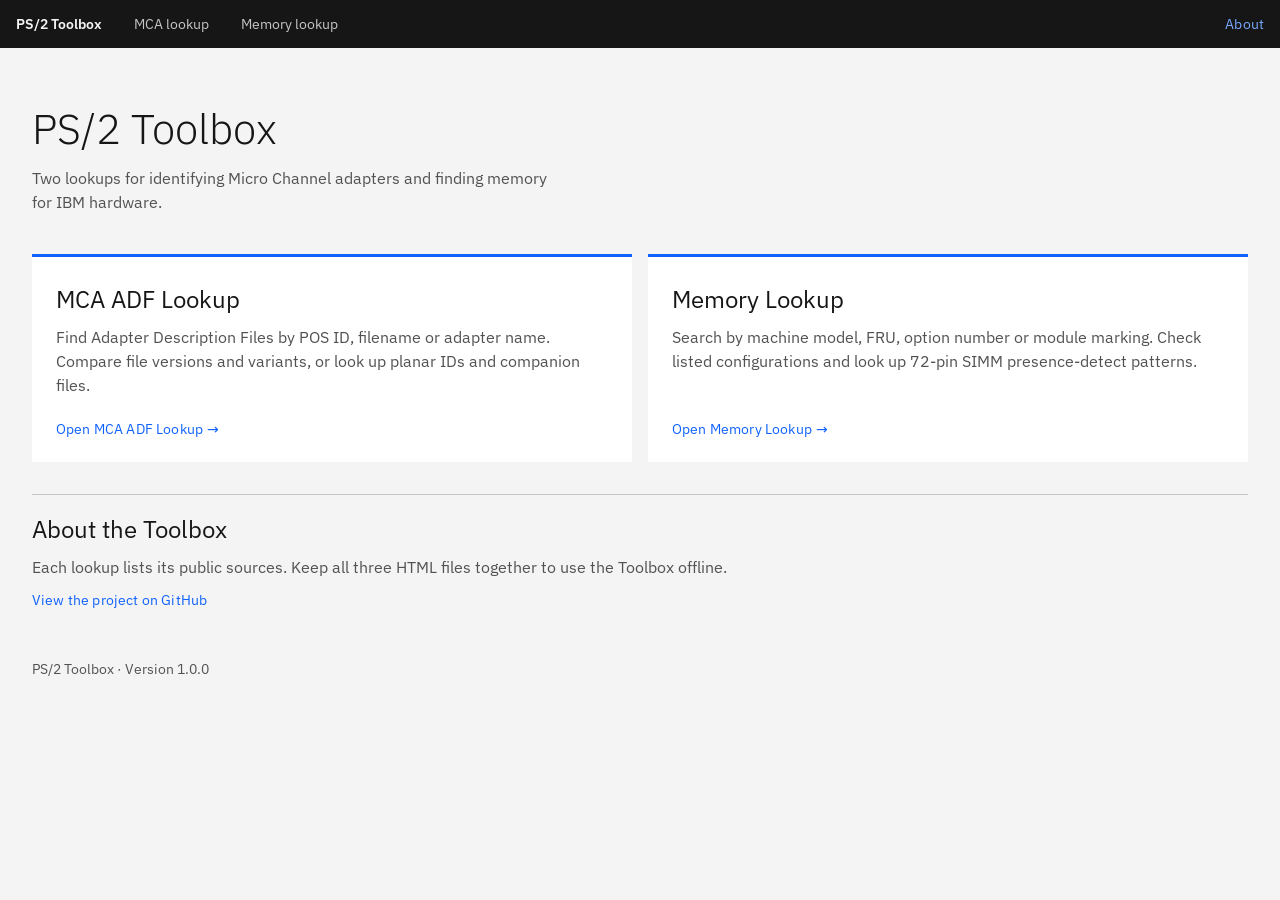
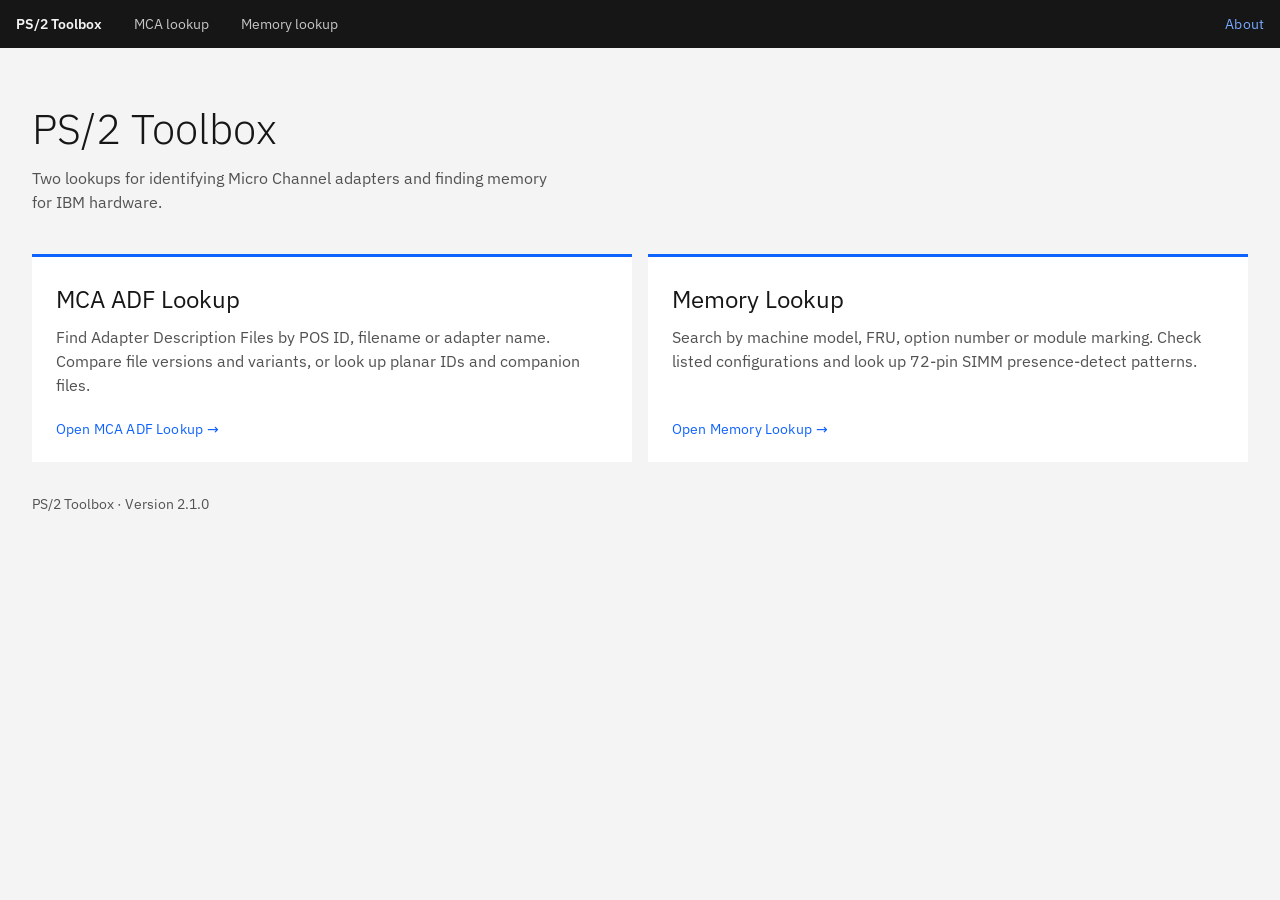
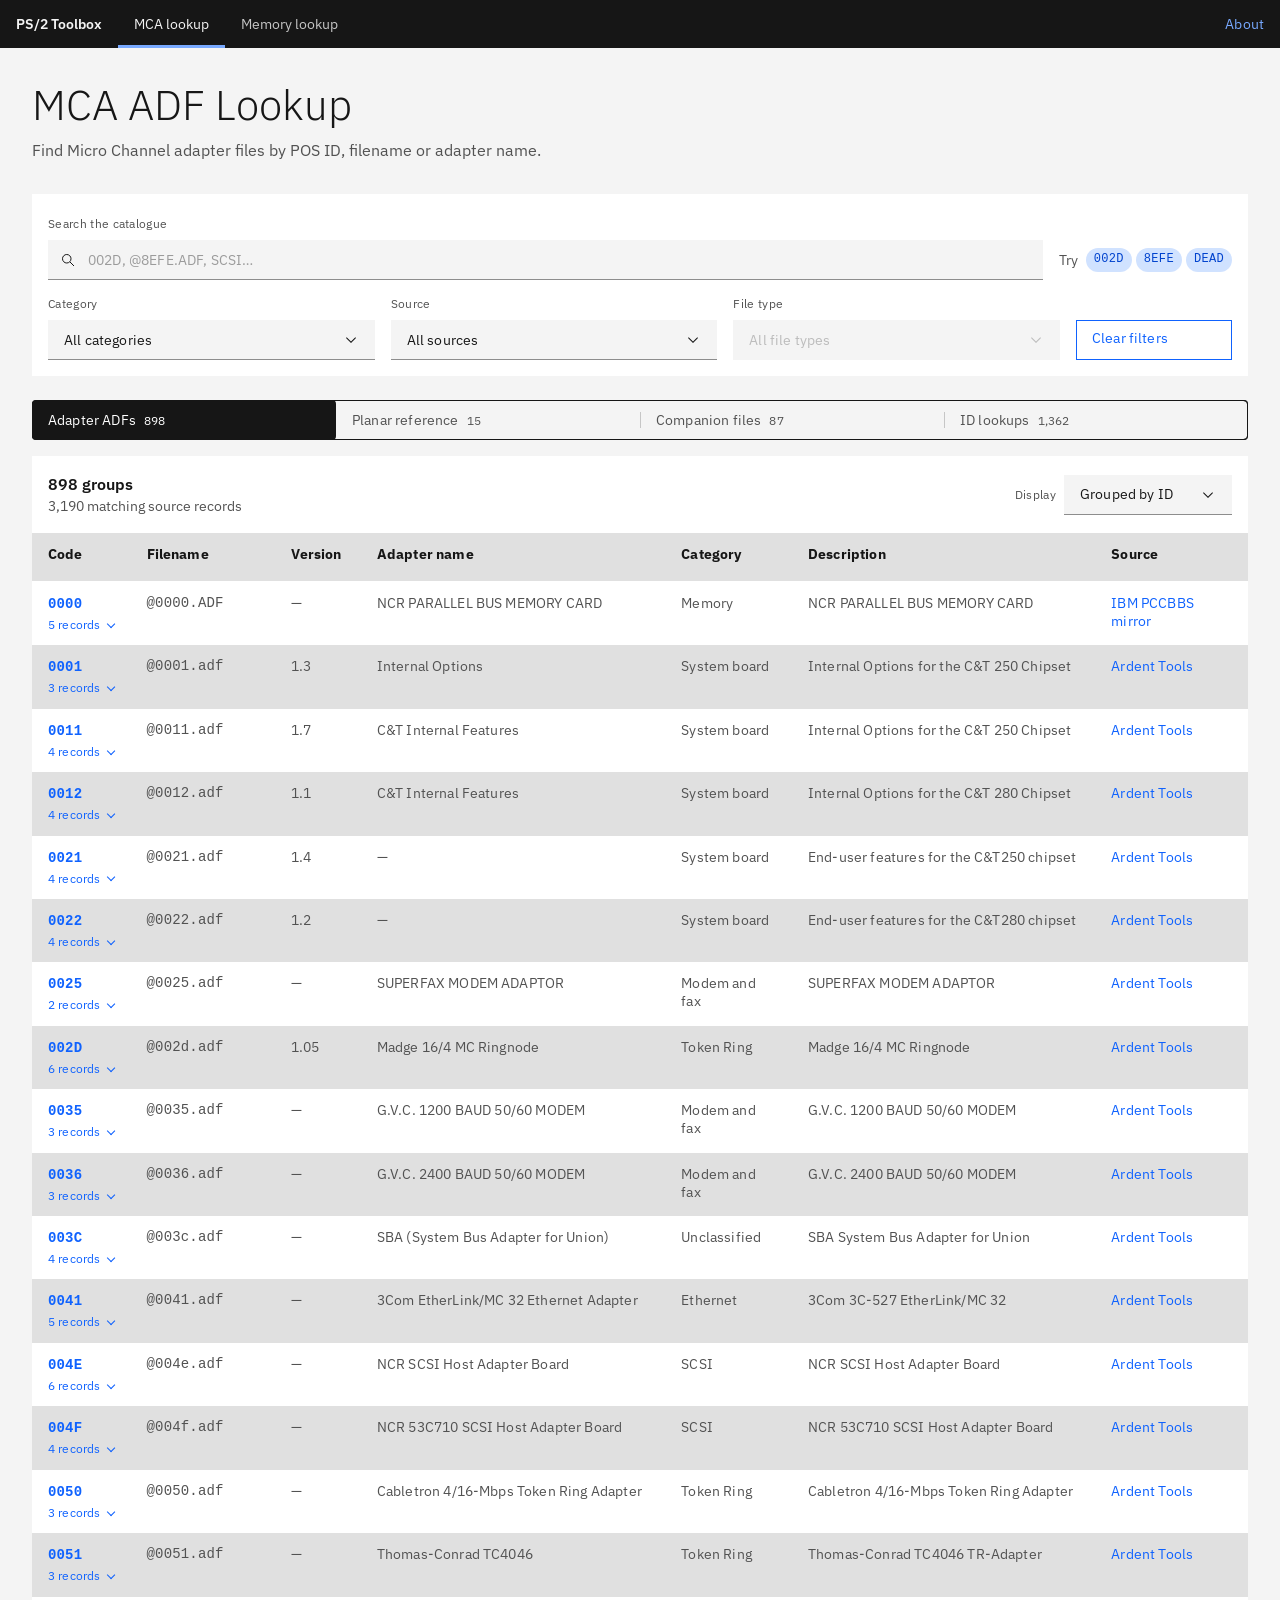
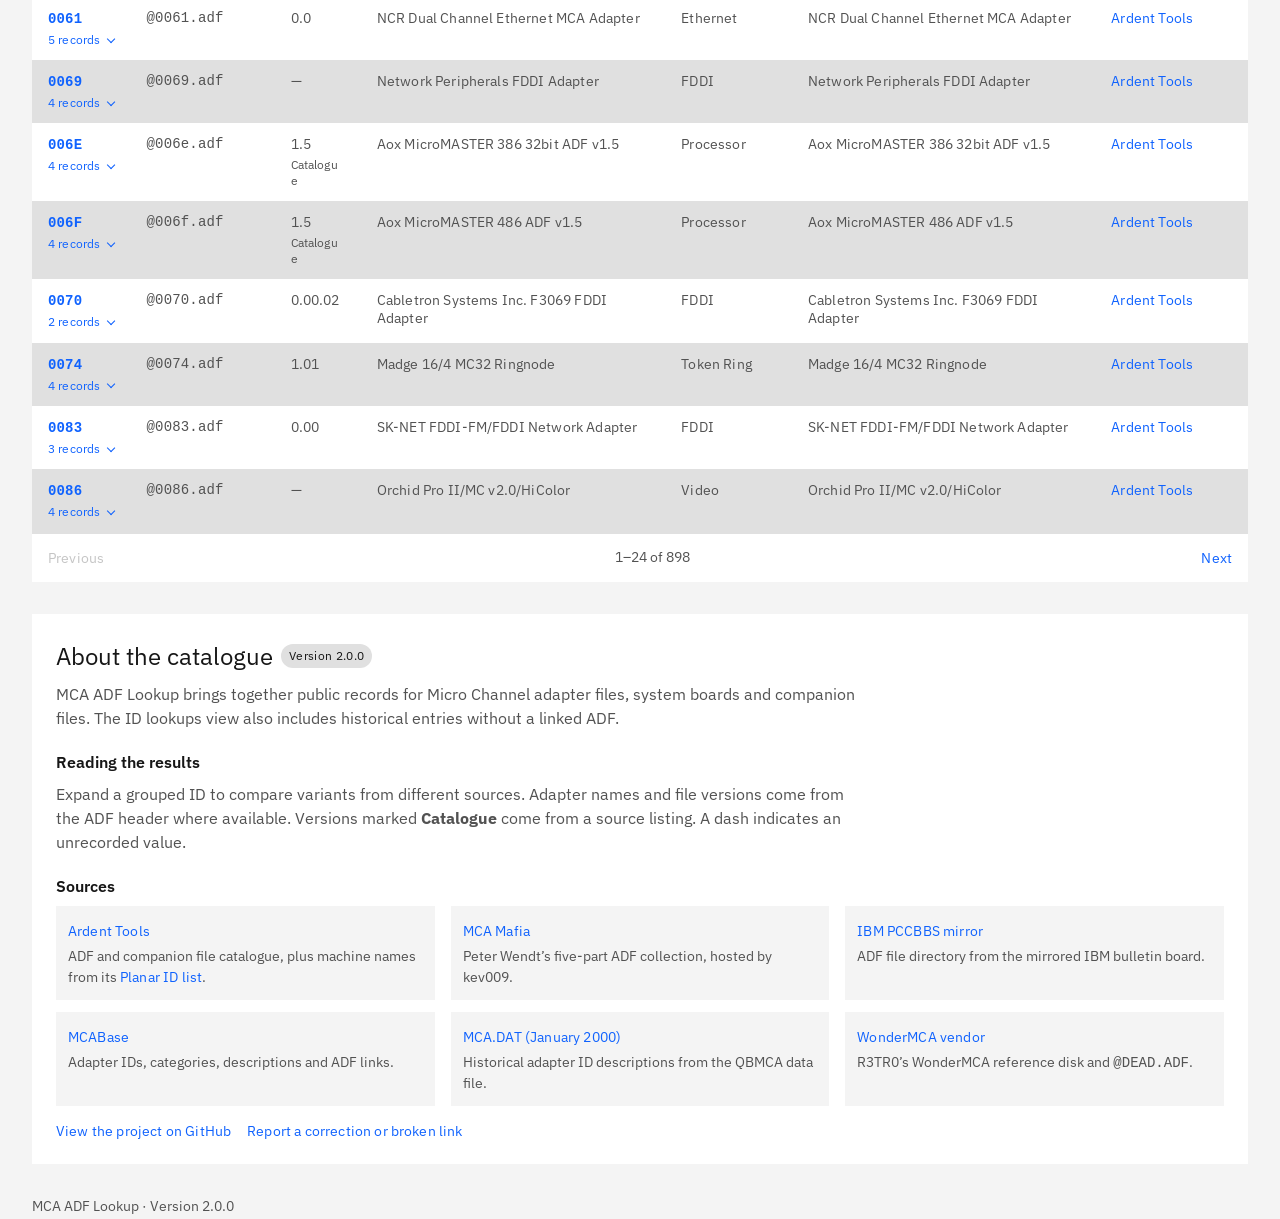
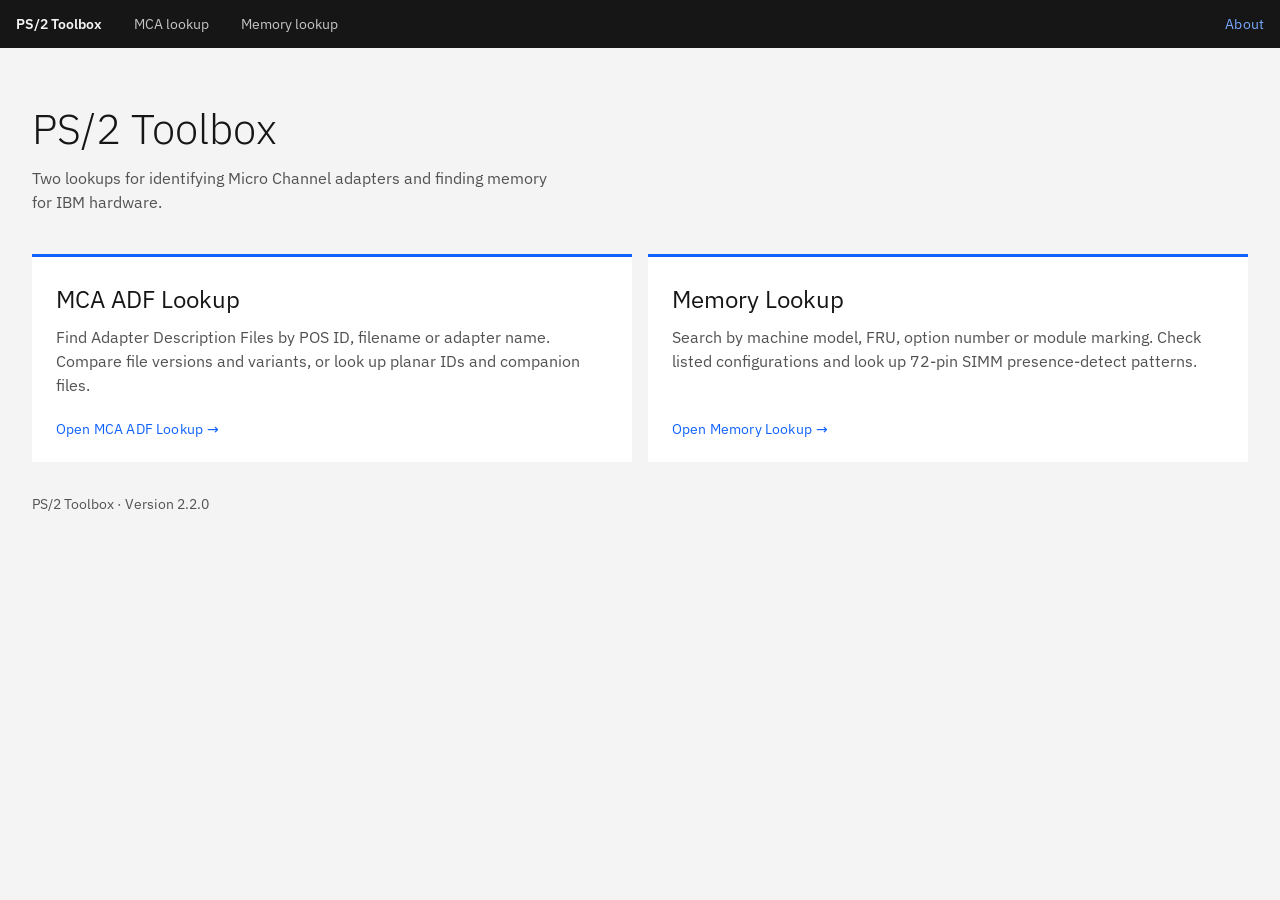
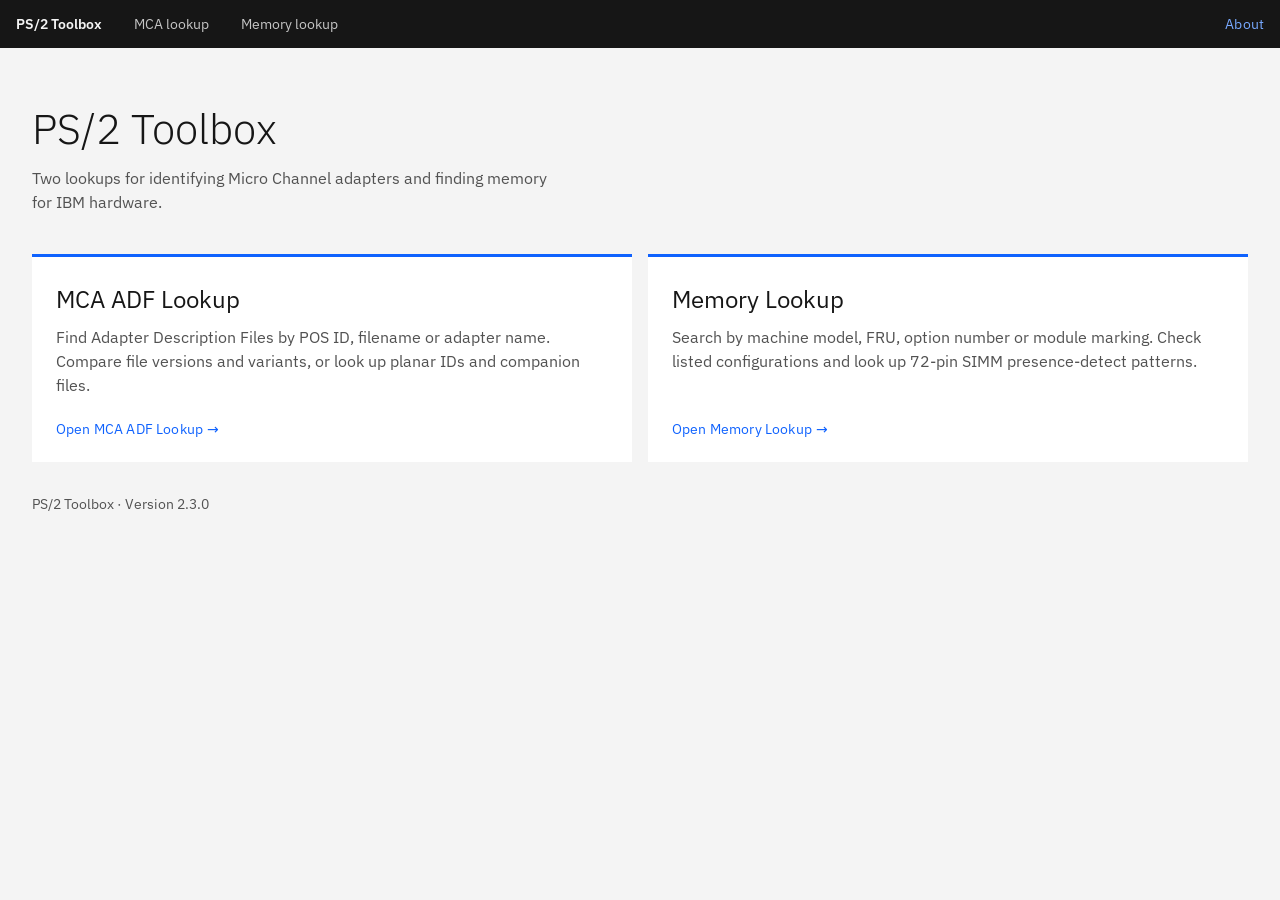
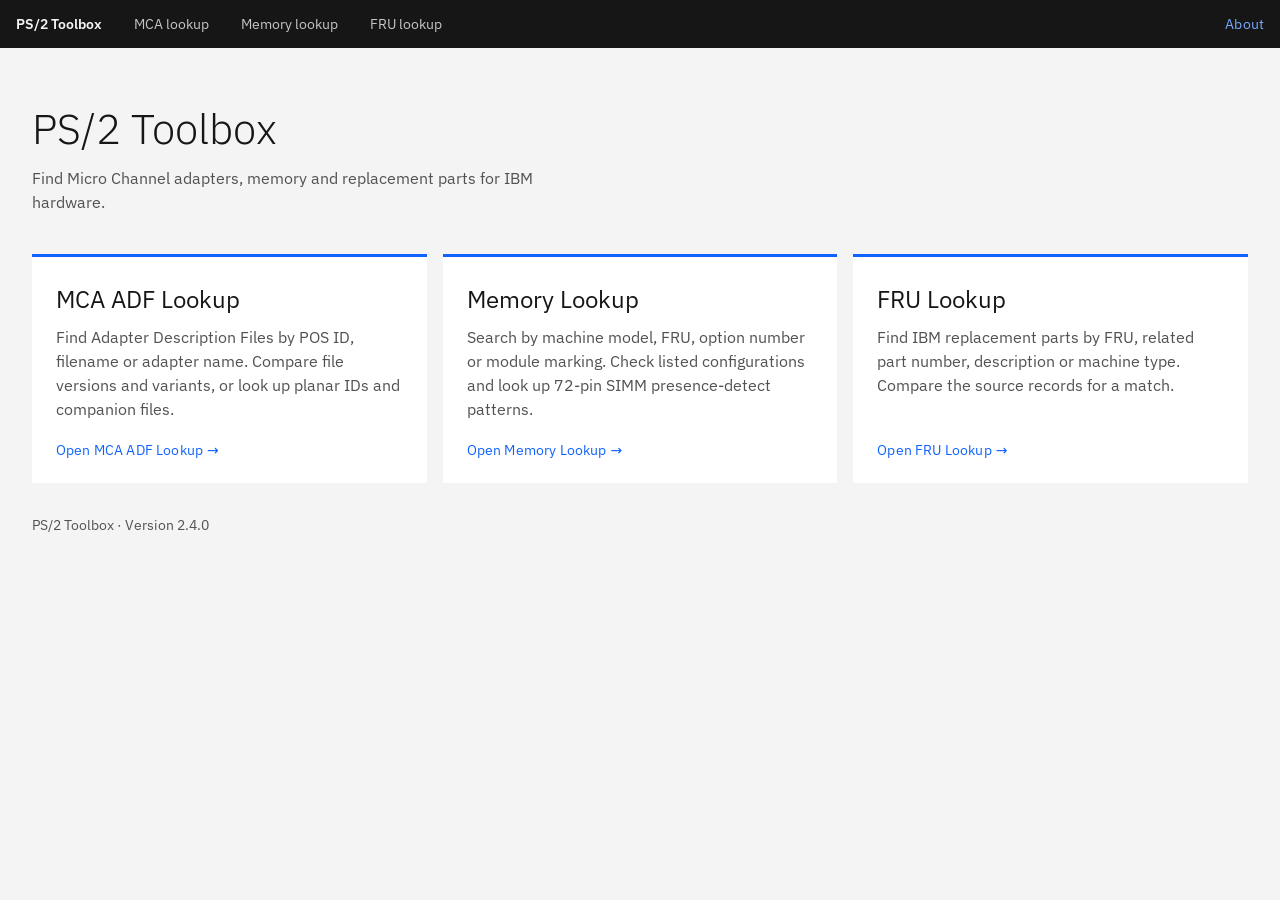
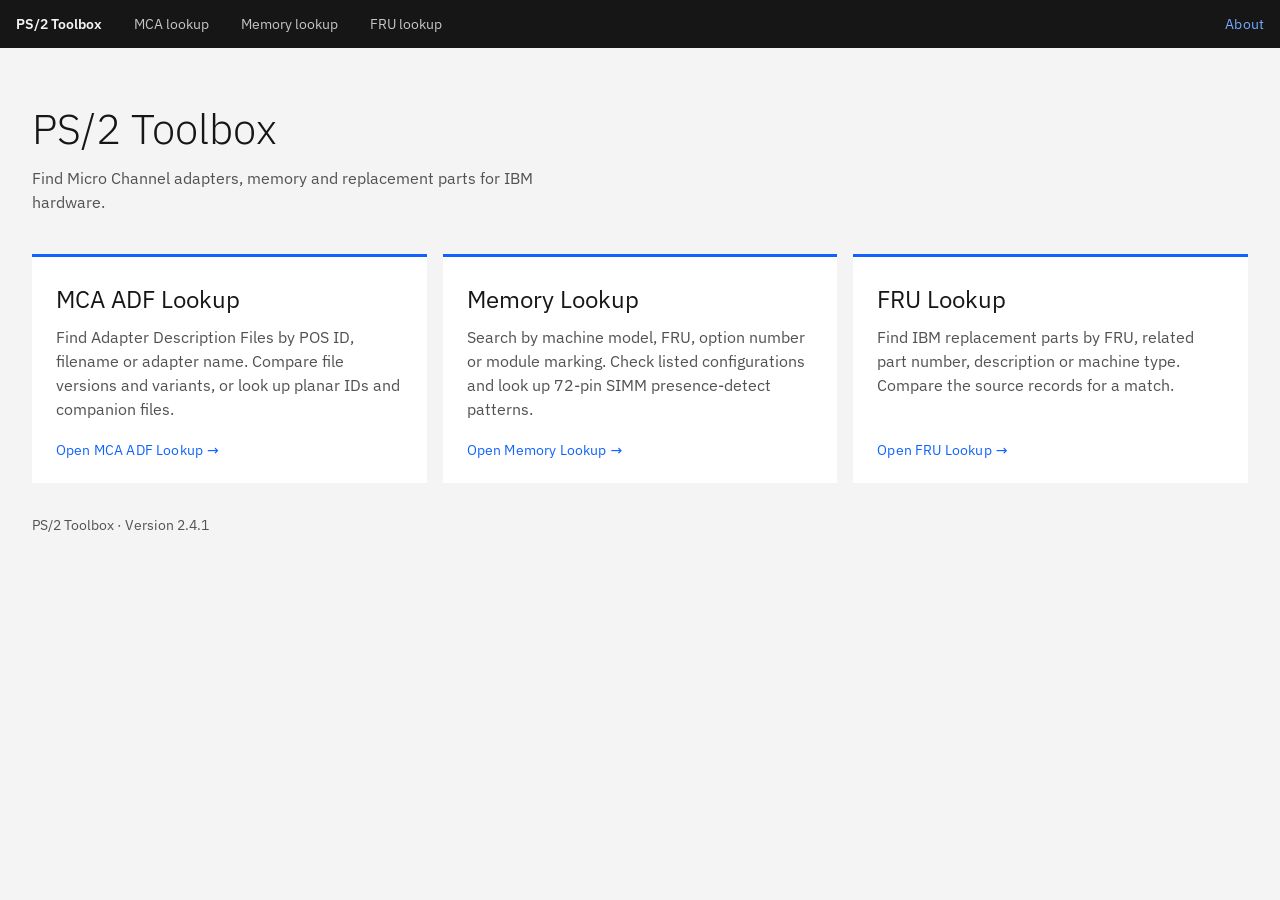
